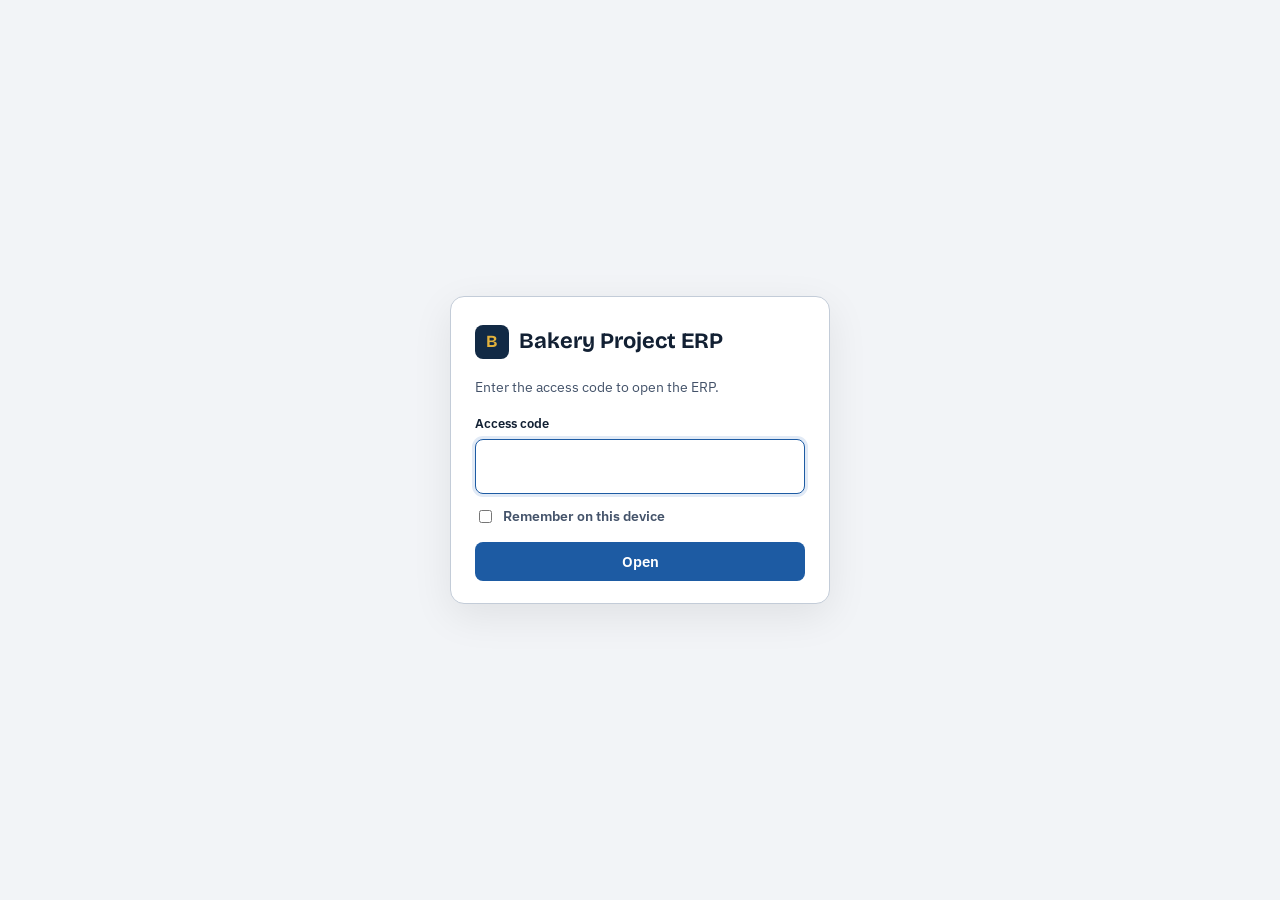
==== index.html @ 1d775102 "Bakery Project ERP website (snapshot Oct 29, 2026) Co-Authored-By: Claude Opus 5.5 <noreply@anthropi" ====
<!doctype html>
<html lang="en">
<head>
<meta charset="utf-8">
<meta name="viewport" content="width=device-width,initial-scale=1,viewport-fit=cover">
<meta name="robots" content="noindex,nofollow">
<title>Bakery Project ERP</title>
<link rel="preconnect" href="https://fonts.googleapis.com">
<link rel="preconnect" href="https://fonts.gstatic.com" crossorigin>
<link rel="stylesheet" href="https://fonts.googleapis.com/css2?family=Bricolage+Grotesque:opsz,wght@12..96,700&family=IBM+Plex+Sans:wght@400;500;600&display=swap">
<style>
:root{--bg:#F2F4F7;--surface:#FFFFFF;--ink:#122033;--ink-2:#44536A;--muted:#6B788D;--line:#C3CCD8;--accent:#1D5BA3;--accent-2:#164C8A;--accent-soft:#E1EAF6;--rail:#122A45;--crit:#A22A2A;--crit-soft:#F8E0E0}
@media (prefers-color-scheme:dark){:root{--bg:#0D131B;--surface:#141C26;--ink:#E6ECF3;--ink-2:#AAB6C5;--muted:#8290A3;--line:#344354;--accent:#5B9BE6;--accent-2:#7AAEEB;--accent-soft:#16283D;--rail:#0A1726;--crit:#F28E8E;--crit-soft:#3B1A1D}}
*{box-sizing:border-box}
html,body{margin:0;min-height:100%;background:var(--bg);color:var(--ink);font:15px/1.5 "IBM Plex Sans",system-ui,sans-serif}
body{display:grid;place-items:center;min-height:100vh;padding:24px 16px}
.card{width:min(380px,100%);background:var(--surface);border:1px solid var(--line);border-radius:14px;padding:28px 24px 22px;box-shadow:0 12px 40px rgb(0 0 0 / .08)}
.brand{display:flex;align-items:center;gap:10px;margin-bottom:18px}
.mark{width:34px;height:34px;border-radius:8px;background:var(--rail);display:grid;place-items:center;color:#E3B23C;font:700 17px/1 "Bricolage Grotesque",system-ui,sans-serif}
h1{font:700 22px/1.2 "Bricolage Grotesque",system-ui,sans-serif;margin:0}
p{margin:0 0 16px;color:var(--ink-2);font-size:14px}
label{display:block;font-weight:600;font-size:13px;margin-bottom:6px}
input[type=password]{width:100%;font:600 22px/1 "IBM Plex Sans",system-ui,sans-serif;letter-spacing:.3em;padding:12px 14px;border:1px solid var(--line);border-radius:8px;background:var(--surface);color:var(--ink)}
input[type=password]:focus{outline:none;border-color:var(--accent);box-shadow:0 0 0 3px var(--accent-soft)}
.row{display:flex;align-items:center;gap:8px;margin:12px 0 16px;font-size:13.5px;color:var(--ink-2)}
button{width:100%;font:600 15px/1 "IBM Plex Sans",system-ui,sans-serif;padding:12px;border:0;border-radius:8px;background:var(--accent);color:#fff;cursor:pointer}
button:hover{background:var(--accent-2)} button:disabled{opacity:.6;cursor:progress}
.err{display:none;margin-top:12px;padding:9px 12px;border-radius:6px;background:var(--crit-soft);color:var(--crit);font-size:13.5px}
.err.on{display:block}
</style>
</head>
<body>
<form class="card" id="gate" autocomplete="off">
  <div class="brand"><div class="mark" aria-hidden="true">B</div><h1>Bakery Project ERP</h1></div>
  <p>Enter the access code to open the ERP.</p>
  <label for="code">Access code</label>
  <input id="code" type="password" inputmode="numeric" autocomplete="off" required autofocus>
  <label class="row"><input type="checkbox" id="keep"> Remember on this device</label>
  <button type="submit" id="go">Open</button>
  <div class="err" id="err" role="alert"></div>
  <noscript><div class="err on">This page needs JavaScript turned on.</div></noscript>
</form>
<script>
const P = {"v":1,"iter":600000,"salt":"NHL0jsXS2sp87bXJSFp5Rg==","iv":"0GqvR9uNFXBH0pzE","ct":"VBYJrO4VphbvkfrO4TbZskl8XkZbOTeJqDWp3JPjCB/lRT9+6irneGyyjtc05fCZj5YSfRfbqC3zTxGXVYrum2UiY5KTi0BzN/TC0MW/i0bDCGvGVUxLDHaM1I2rvXWRKspSiJzm+qJk4vkg3em93/[base64]/S3NclVQRiUgpn4yi3xrTSpxQEtrc8QebVI36pgokntXZk+6kqmmgGYU16pFcBDQI9zG3a7/PaAgvxfb366kwQO2bsFIzpbZTtKD8Hnw1lKHsAz5x+I7GsZ6rQSRwcBMarLPyO3EcS68kXrCTDe3Xi31jIC7eLsvlSTPuByS/[base64]/t/R48OuDwhQBjJc8vxuZUlW3tvCbfS1zDrFl1gV69TKiXCj+ibfylVrPB1DwHODrhHooM6W6YTXbFkaKzSQmfZ0ggR8fm06Hv3COocb9kKM2vjngS0/27hiaAJQ7WUd9fqWQuKImFxd/[base64]/yf+D2XCGnsVQ9qQO95c/L7TwogYE6Kb4AeJR6itxAy0sYuZtUXrpNuHduWArw62Oxll+2dFVaNeU4Zhn+UsB7YgFQUViwhqnePPbdiBYKqIzb6Z5B/63U9EUmrrfSC4+qTQs3tJb55bOPM3I208vzCbTka8+btNTy4P1UVgZDCbpspBufydjPQ1utQoPeu1LrCnjAwdF84dcMFErpafXIzx1JrdDs9/M801NifwpAgFKGyD2/j8d77OdBSBpBt396wLHf6xU8tMKyBHrOoVwJEqGLnboIAi3pIr73Se3W1vxgZelPZGkWcvHXAmnjt2ajMgiFo59wy1Vm+vPKspYcsQjxVS+Bz6QGdg+VRtPPTgVyAqPiKtT+XYn9YGZRWsU9XCUOYkeOdiyrHkQBsgYM6Xwmxotyb5Ei9ehUwvIh8T7dI/cm0C3lrL7LwwDYK35LzXh19kavBWw4VJYVxY+T1FBJiQxGwRuxFgqMDeSPRa8v99y3fcWPt1SDUb4vwWG9gzRSZAWOUzVY+DnCq23XiDWxrhNHO8z9LEbndsThTpn/ZYfA+8ynKc6Aj0NWa+Xv3gYsp3ctO85EhFtEB1k1S9GcYKnOC66mWupGg72nshCRoAI5wyGBREQp1qXZI8MAUE/K+9re58JB5hIj0570j8T4TioG4pVEc2SsV/Op18xY9h7ZXdCdG1Gk4iaLgmcCX8jLulvfXShzp85Jzvqb397RiWOUFpmmNeHRdQ56pbMxraxI2/CxLgV8mpu0idm14vNMwxGLcsRj/UIhtGwm9qqBYNlBvnYWyv+SVvhz5cgE+k1T28VxjMxW2B8BmJdCsmiBAJlk4I1wZ+GIdFcNVv+pJbiyURmZezYYsuH3r68HEGe2dUFIN4DbfbL5FyAPieHHZp76ZzigNmoGnpcpEXR4LRebZOula+ItHSRom+Sg5495/TU6hN3yNd5ANvz7KaQEl7iSLlD0NjNnVNlBGiMTeKO1vYI6x1Np/sGgJLWJAQsBicCRzwHfPY0ckU83ODjsszn9q9TGyMg6Glj4FaJJj6bawPeATMJm0gD/Z8xy197lhU7XLLtH1rlu8N1/6m/t1b8Pe4JWYp9H9Nmh9Ip10xMFe3r5IqJv31gaXQEkPRqiHtR55LlNn+2a2wAN9xpJS3fJp0DHos/04ymCVv8qFiwGAUAtD+/Mkmgxz06WaNM2VqgWV0EDQTzmtqe6Yk69Ce1sajmpD3fdGXkGMGpbI6ZwkVWkrQWCGiqZ3fikNZ4egIZwQOwX2B+zsNnhCtVeMS7PYes/+WgpVrbuVMGu7JBG1Fg0eZirfdL7Mod3NJuP1UZykidr9ZChviXFFgaiOF6n9OG/4P57ZM1HUARisEae6AAEqTXA9LLvuiZNcv4vT1kNFdLIytzDElUQ15pVSy2o3nZL1mYVnLVOQfJ0WC9+OH8r4znRsml3w4dm58avrEs6TTefL3KqDu2J33xJdvHAiflyaRpTpnl8jpMjyiCWkYX6/6F74OmnB1rBXwUQc33nv4v+cdym0fHApm4NkS7nJZrDekkG7MRptMScqQTAUX2xng4Vy5i9mPnAiZMPo7hMwn6He8i7eMQEFc89Z57hBXwVmWeRwO+da7awPe/2kFlwzl6dmp57xy8enIyOSNbKT2UyiFtPoLCkIzwix7BTVAs4807fV2lxct2x/03a3uzz8hrd8bDnoJCpXa/DUAaqSJIuALscrT7DqLMt3P3lI/FIbQwXMR+oWxx5cR1AavcS7gzsJY9qzblv+w/Rz0cU7MCPR/sakKPr5hud4wVSTeOVx+F/OEDtwyxoIMjWEfBXM+jX6+duq8JICdg9bm8neikH1QV2kyYyuO6snQJPyFyD3whpsvWRzZsVHETNKFhG0q6fXUh6YAbrsd+/OmUT+BaMSD4g5hwDRVvzYVaCBgh0ZP74WMTzG+5hOW/E/O2apZvfYRnJEHWPcRghq8bPe7wpEeNaU1GEqJe1sBdoIFRo5d1btZwIAAJhC3vGEP9dRFegCDzusgDV/m6nALtSBxY5GJWcIkFrkgwjk2eboGClQEVNVRBVvrn5gBTsuL0N8QqdPKO/XC/R8Y8j5mhSDXnCsL2TG6S0iXkHLuqoh4Iem1BOpQ5xyzzwAAc+fAfVxtakwfbCd9OWt7mUCExLZzIX8O56yk6s8+LbnY3PfxM28suPU9XU/KhhTqCG3FWI6dKs0jAGm6KI9cM1sQjXFsNBHCSAHk9KwOOEphzv83KezBwWy9nQD0RMbwpDAc9GxW02Gs6wpsbTh+4p97o3i/k9mKwZqkCvuFYplXyL7IODPh+t/K+y+ewNvUUPTsv6e2O0Kj6FWA/hYmXqjjANSLH+5YU8h32R0HDsK23QiLk2EeQv9o0BATwKZPs8/YYApU8kZcK7XE23Gm2VtzHC1hQzCaXA5H4S/ikcjEMSEpY4TiLMllw1TMroaMLdB8Y/2hma5d8WLVk1w+0Hh41yegVzvx12gJFM12W+1vlUGW1SL30JwYcj49cHg1b+oKyOozlfvDKuf5jLsWvPqjo3PtHMTJE4Da4KLHvj+NLmrIjT+9zvp5bZoKJA9logdk0Y9hQLAETZbvLoUgk48HmL4lIYwMSirvEoGJ1iYK+zS0G8eUMgqId/Xh+na+56+VZWIZamb0qIpkDhr5eYiwvWJaoLCHhHGBMPnE3Jbpq7xy1ipjNRzI/b1BDILZLrqDfMpP+EOYSrrWK0FVr75lNzUn7dggAjbZR1j0Vaef6k/aIXa05Hy3ru1M6dMiK7j710/qqOrWMQuzMNZEQvezyRlrKlNgb4+flTcEkVD+6Pxi99Qtck2bpD9O3RrwBp+FOjHGmegFJGOgZKBRcSstzBzDTI6TD8Sn/at3beCWDg3kf3IpC15T0wLNa1MubvVQhHK4CX3BL00Fmi9U/feYyzCw0fjtPIJfNDjDugUUgARLP3I/JgdebyGXrlf5+aWiTcMbt1h46873UJ4UKmvcs6/8MWFFxZVIn7gkzjNdP/B77l/u9Te56Q2MJ/ma+z5qe12r48twWxm6boJ9jcTyx/kt+YndhZU+X9nejuuJf3XF2ljK7tzK1lmFbkgi0AQ56uRGhuDpAwTn3sS9lUtNKfL57C7ucUXmH0lgazEpr9Bb4vR7PlHe1IBkS8+s9OtiZUIGhLZALG7wdk5jI/YG1hkp+DD1dxIZUTSzpCFMY/Z0sWs8fZuBox+keb6kcGZBTgifFr4OOpgb15mHdArpg6C0ICXSUXQPP2KzxZufhyrLDXR210My2fuh+A+2NYYEXev0ULGn26cXTyZeNSXrCRg/CwXdck/xyvhH0iCnExOD9APHgHg0edp4BfPVqzp8yNSAxp6R446sWvcRJ+ui1ZNWmxKu4pw22UFWdWlkeHUbGJe3L16PAsl5brPt2tdjoYm7bvpLfp9iltHzEFxXll3fUsRcg31h/PcBiuf/dxIATQfZ0w7a+sahbmSPKURWDD1Y2p0rfvQhrJm+/oVXEsLHbuSz54/EWAeS4I8uCs2G/8sLRo24tshBCNbFLbj9r8eZRJ317nGJfilppBswVVlfZ/yQpQJBmZ1C3lqN1ivI/Ta1MpHtRrq0dh1ueqxvqylB1eHS0nNzyx6ZcVcfTNCHFPmneE6tYKeb8+U3/w5bUHLxP+ObNAfCNynW8bA08B4rDyZMUj6TXSlE/[base64]/xwK8VBQXzVhuKr/JzhRxkONnSdmNLibsElga7BMiVwZWWmGCPTklwFHr/sSfu5raG6vUZDkOODswSVG3uqcku9Drb+BfZGw0Dn2himWjnDdXwPllEH0iIDfu6MQ7pAF/75l1B87ykBLshsA7aG+r4LhvN++PJba++uOTYpD7SCStwqbgYk0n1fmhLtHT3NNbV/lT1QXbB3MpLn2sjp8HDhGcWK5UI11NtsSTTeVj9rISrzydpsLnzuXIMeCQ83oWZiB/a63GHusw5rN0ONXT5mU/0aal9gtw6NxwZAZicCIglrXHrNfOJlYWgXAN+flLchjpNEqkAKKpPH0pbh6ZlG4myadFy8EThS0K53ti5SqfRJn+X9Ygjp38xZ6ad3fi7iGJN9a1lGLjH8JxJolHK5nGk3SSORdpQ/7kVvpORh0IhBFyJxtbCybtr4Ys5/0r/JRux7H4P5zRc3UFjKsv4dVhBSfgZqJqetrFEmXRyBvp/VNZifBKeF78h8PZjhAY2ZGW0XAl87eWpvl67nf90UKLGfzEU7Ty14gmvrtsTqlKBxV4V8sIp8PCB+59v6SRFBrYMVhhUgdOSoYWo4MdMEaKfHKGFc4bW3aherpD9CbHdj4CPMoGVd/j75bgc47BtKNEKf/Q7MjaDcHyjBCDR2HiyPYfg6oemh+CHBZENPi2qYyO/1nG6JQFjut6Pks2mheJp/5VVnH/9qbLaqIT4qIvjiLQpV6nvtKZZiCAGT7Ccg2XFkh9Zlj5cB1+Mlt7pHkBs1sYj8bRGBIhO6bJBvgrirwNccQTAwhM3BvkMteiiaYiXQYLdf2KxxQ9i/kXnWac0KpS8OkctkwbzInuC61Iv9vMxXc0O5tH0FKjCmSB1jB7KGxU6VrnvLYpS1uHR8/OOtztIy5WkqLHlr6uMhzyaMM5GiBZx8ttTCRBJHNinF+PjqbKDbO/J03SfVkNlEZ2IWTAGr7GdiODMOmyD7SVjuvN5/[base64]/BYNmNrbTozKWA7fDC0zVsJEzho8jbF7/uIai5uMb5NlKGmM5GJAlLlKsqelIqh4REzqy9x96Y8Tw7y++I9LhgsheLycAdUnYwk/GleqxeUIo7Ni0gqCtXNucVlHc1avdS4TALp706IyqCJ6Tu+f4q/FIKPFCZOB6AW/87yBpjfKzXWpeM/YKg485G2fsvk7zwerjjGNNkNiZoFdshcXCeDsnz7yGH2R7MKbunDx3R5QEEhEgUv9U56xSsA7sCDivfyYRArNPdfuCoRvMQ/kf9TXHAMBGW3tOSTMkrsCTzrKXxrLazfqehwmGq/hIQ4FmsOFEzISnyoX6ZtrnhX4pU4KajC+5kcodVzfdO4JM61SAfamjFayofy87Of9FoL4nrq9qwkMgCLbEEYUpNc8n7WItC+ad4M/1KA9sDtjBwxrNO6/[base64]/ZdgFFzNPq9dgQEJhgZiVcCYrP1n85Lp+0evdlCMsf8jfXE9rw2S33xZ2Ni3MJiKjE2SucdjVlrOvufeFh2pB6/r6aa/Np9pRMAhaSLrhyBvJ+ORDo0jXRZ8e1VZkcHBxvCi/1wM+gZpUssj8mVgOs5f1HmdO3GviS9ehsx1U5rnPqQFiPKR0MZJ5/5lcytSjJPKQ4Ux2bGzs/RFzw7aZqI+oQC0CHpZ9p8nWQ/sFX8gFtkFO9TBsVQ49/WLXSAT3HL4mZcmE+wOcOaIX+h1m3kDvIXuS5Q+sZEuzA+jr7yJoTuXhO371LvwSOOYb7LicGGDhVHatRrvAoAFVOPpEKCPfBV/pYh5q0mdHtnn15wOPCaIoXML7dUjz3/1j0PXcRNzKlQh+Gmqs8KtWl/KurQ2unA7E3/BZqDY4FnBd+mNdOWljQifkhHApwLD93lnYFsSn2Oe/CmbG1UqKQKy4a5fDCAceJO3k2EZynDLKx0Xbwi3VFif8zkFvyK4Leij3RQcLNQV1rDBhQT2ZE9WecJ/F/w1Ho/R6LSerxTXPvrS9RHnFfjt5u2cy7v8UOgDR1ZkqzZ4OqDpnuOV/bQV8dXCUd1u8zIWdB2mDLugd3P4D8/hFdvse1JSgeDZmkhWMlwOFCVe6rePLiCrapIyPzXR4j+APZG7CsVL2ncjzrbLKPMwAvLEMDdrsC+rsYt4a4ImhshryE2L8pidRSn6efNcmZB1xfPE8OM1r+VcJQoBt6sFbOEHz5pwRyGyBgGTCcLxRh3zzeB9Bevy7wV+pyoNPcjdIP5/8uqdilkr50517RoNqVs2d2DOGAfJ53uYiZZFL0oxbUVzGlomqUlMxulixS1+/7m4QGNL1SHIaScM8xc2RC5D4B8Pclt6OH6YLqmM7M6m6/+0O8ztVfpSefPMEmXwNbqDj/4xBGgvg3pssDC7nBWmbmzo/6lF2JESu6rHBlPPIy/7CEMBjdh3JxpmS63dY86z2N2ySStIebhHiPOKvDYcjjEisdUYiKsL7yboFpoQxU/+TekD+hE4qlopafQ+LPX2JlAPMcRlavcVJfoDtgjMRefUuyf9IbIMMK311BlA7GK9BdkmgBZqoVZxarulqjRG4livL/lVD0WcTY0EsoEU7UDLw6cY4xSQaktVeXxV5XDxhmP4s3iwSzP/l6CnHt9VlZDeVncCqQOCf2bto0pgK4b1GmHnuVuc6Pi+lDGKA8if9SfyuzIK7BJjT0QL6m9sbEPlOHlfO3MohXj2whCxozD3W7zfzyRr2WLnuSI4omMQbzJwdkzzjeywu4X4Tv3rqUGcxIKVOtb3hnKskKqmrszqVNitxm80/2cvitiwaWzF1lk/fnQ+P+xPWdzo3DlRK4J2QaWdbWpafTUDP+q03YMCDKsL1AOnpaL2XIMPuJXrjqXFe89bg64OyFX0SPDy8ZdJ3AHx+aPFW1QV4t/O+xVRJavlqOhUNOHEcgQzhFfc74wnVcFGCUl5prUyOX7VmNmafletjqHF/PpVCeTbcZ9lFC5HVPVo5uLhIXspo0uf5BoFFR1h1WbZEsh9Wa14toFXaswfEegfKLuCxP6bKZ3IsxmNjp7R+1fxuatqLt739pCApTmLsmsua04yKJvDnpX/tcdGcypYIoJfTC3gt67vHtLDIciIdf0fGpU+ZieDdXD+8pdso/Vd9snFHMX+bNAsuP/mraK5gN4V1knzFdYbZBimGG4/V29ODT1DKNlnkGn3YtmD5NEfqsiWbTa8hp7o+HzH30UpT138DUgUiQ/ZNYVywXlmwQjSltZd3lMqOG+v+ad3rlUvDlOg15aX8HFJXoDF4m2rVd2kfWNeH/8MuIkgVxfLY6WA5MG7mgoQMvgaYTiStPsFhMkApRKy6gM71OUm6McoZK05+BzrBJerxOvFkL3vc1GrgOJp4UQtZzwnySW0olY61wrFQtCHJRXKslwlZRYTx7n3MU3cPpR2/[base64]/6rDiPzwN+JVd3uQo5RIdL3FUukI2eURkeplOzjqDyHC8CcoDI9f70sHZPJpIuuAp/TmVJMrNwpgqkiUnzOYLZQhYGLxHxUv5OyTB2Wk73ku6Mhldg3zQgWKOVurE3oi5KyFz1M8nQFpfk/kTx1tIvGRdrRTKDJjWSgVkcRd95SNcX2sHrZmqLCBQKbI8+wzOoRpVGcAs/zRbwgkVUiA66LShhpNjkiP0Vz1wSobgtwyTPnm5iYN5NdxuJvRekQa+2oi7by383vxGB6D82FdjPP1w0YevIkv4zYg1rkEs3H+9lx7LQ6C1zYsLxzWUmzPbmBj1D6uAbb+/OqT2lizblKbtqm0W+RrpWRLF0N34CMoOyH1kOix8zEG21BYf/nLx5WOC1wa5e+J5hVCf3yeDGOr/4mX8xL3cO1VrwcdvXxbqQO3ToICqbiEQRd8gfW5SfUPg8lduSzVJxJKGnFF8MF7QfOADfD0w4+IbonAPrSjyDqe1dSQvIQIRBsJ2xR7zF9gNASO1E6j4Ue/At9cwp48kpOd3HoK6Aoxn8xfOpfRoB8HRz/[base64]/6MWgWpBokorR1jddclGtflUPI4kCNdus2HSaisi84g6qgYZG/AN4FPKzOOmc2HHmjffaQxRgLGTRshgmjJjoHzrCCK9rS5rgO5GWggEi5QhJJA6TAK3Gy72rTirL8KWSZuAHZbYO0ebOcxlPGMT9rJAJ1t2R4SdcQ/wIjf7uINKiLupbAIuVtDBpKFZ0qrSH5KoXG461TgP+z4Z+6+7n7bIewJ015odINVtPKtng6Yc7nESbu71qHz2chBY0m1gtqUka7qPJ/EnvsT7BnVHVlpJalA0/8A19+xZTveaRr92vCFIj+OtQqVccsHS4RnlFxoshCnIU8fnxxhiZ/1c30Lm1Ww68OfU2GYu3ut3jYdf0JjblWqe/eT1gqIPukFdkbx7j+647YT/Pzu9cvsJ0ty1GhNbzkElRlidZIKJUFralRgEsZ5jnf8E61oduYzQUpnxS0o7rD/Mte1Yzo7r76vgNypZxIjSv6MgesNhqAMhtCupBea+37HejQF4mFX3x6QAIiCELYdiYYrB0mgQwWY3vcwJ0RUH4P1D6vkpmgWM6+dKrNRZt+CseN/KEK2fQghHw1pwPXJGZNd+Qr2A+45pl6NNI1PEUFU7aF/wJKShhv8mafXVKxgMo1sCDORXzBWqimORMAmIBDBKZM5vBYQdqa0yRM8AAOZ0pOvmPE6ph+QFP0ocMzWZkcC1HICxH5Foe//3I++Nfa5Zlm79u/PdqK6lwWFRNjTpS42xmh60bXTEXNqqb8/6lWx6ISAlrpw2hYB4o5N4X2yzzyN1wXaZDXCTROfWiar4Kzp+kx5yERcN/bCI8fKh/tcSDuhZb9uFUth5FcP8LQyXNR8j6vWG9OzSMhwkREpvrszEv4mrLwxQWy3H0jzB67+lBE/OK6fJaDWUBDZ2gzn9ccLETDNK3bybUjPimvfjFjgjERxdL46Gx7o1OF9VL2id3rRUjOe+UYPWpmpMtkAegJ8Fr7sDQc88rNug2x80e0QEFsP1t0R/oIIffcrtS88MoLQEppjr5FUEgk/CdtLAQaOreJsBQNvLUDDwzqmU2uOpaKfn0460nfnzPvvNJnzDOJjNc+qMykbdQLtoW/ciwZ8oyDmNJ6ZWo8Nm3MSZNPiM5Fo2USTUTIuRw164im9Bunpt1y9bZYmv6WYMRlxvOWRTajZwJESpUUldewQEGjHkbI+D3ZVnwBvvC3sgL+v09ED210dqqFbAknWbRVeIPdadQ6+sdMZGAxZJ55hCb6mbAMjpJn+FfQI6B+Mb4HDn4hh/jw66L+qdLGtHDj2wJUMalq//CmM3y5isPporFVSLZXaZGdkUjruCEpvmNXLxRUCF9pEzCWjrKipjr+HopGJ2dl96RreSFVQFN1bTgN3aE1j8geo0K0hFckWUpDimp2u9qcZU5o0Z4gsJ5uj3mLsBYUOXooltDQAKEQJLQ98OhKovIk4MQW93yhTDVW/+NizafkBGNxKmVs5lHSa/vgA9zwU8+/UbNPbb1VpJkzprp/rH8V499kRuLpYYRzchd9dlNywLo0fIo/fx/OekEgVwjfXc//x5u3DQj3+CXwr/uPYyM2QZPqKX9oI/muTeA0rj/uGrBOrq9WPpx34FbwfwCKlxqLhWYvuRtlTYZoA1GfkcR4l5tUMXQp6dgRYBzCNyciT82ogbwG6KYL1QPJcjQ4BYpVMF293nJoDnqT5KYqe2TSZac0U2qQRRKnDiF/+biaRvkKBTL9WLR7q6tf7W8eg4k2ATYIguv2x6aKE+KRyg1hovu8DwAAgqAldi11n0lzoYfFvoIIDop9sewvNaBdiapIeFU07KktZFvopN4rNKRcOiCJ2wBHTqpmO1E8RPiuSskQb0NM6pxxCpcWV4v2U7PzNH27ejK4EOHcKa4b/W2y6R64W8whpqnrmuviXYd39Aw67Jjur+iXcBa0n+QEZEVst4V6Y3nQRu+Ry/X3SoBKb38fSHvhECxDF4t13hgxxbNZBHlNI0VwujSyVPsFq1nayzUzf3S1H1DCCXepOiOPqfgFZTGK+j7UWBk6IW3jl34WIHewq6b/ln64vIodhnPMzKR9gJAp3DU9rSXWUH3SOc+GMfVSqlkWshvj+O2f8O9L1yCeXtlc2qJAYBSeyQlvw1U70e+M3019kLCPBxugk6JxeGylPhcZNG6LljQg9jaS0fJlaVEJ7CwTF2PfJdGA34MBqdHA2A4FzcjD2aWtoSozCW+7hePfM5Xj7/PUMt9e/2MBYe6FUhGSNavCY+NUB7o33mEmQ2EGuxVmHW9xjVO74vC+WsxRLRAA1zTByqkTbKC3qH1S0Pq0rytFUhRMA/oT5Q5XIVgjerFhMzRt+58LWCflZaxX7nt7mLDglZs9xtasChoacHdbmIi4a/TB7GoQso3aIuGDHNzyJDW9JJPS8GgeOl+3aYL5dea0EggNT/R2tD1H4jIJunHVX9nFr7OGGP2BxvwlPd+tkpf+RT5n66wyEdt2vBtom7oq/[base64]/SVv7vgAsZNxYEbP2PYiW1YnPak+b6WDiTem0bdobmB1autaJT11g20112ari31UphLNRILzfqfpnReSq7TiwaZqhG9cO/QxTBZYD9jDsHKi+RTsg2eNxgtAwkGXI3r5dag3LEeggFbCtkk2JsRcJ2kdjcN/ypwip//+MZEBDIl+KWNrhC0OCztavTis7JyIRNWVLDTN+C8DHTps/[base64]/AktZEYJeeCFDcB5ODeicEZxV7GBR2m0wDlSRH4QoGwrhSD0xBtFLs+bLeoQa1OgnS73y/AsLPc0A8H8htLPyFHZCDHL8Kmejc2MSEatxHQcAbgA6v2J02GzjQuQR1ZfrpMxrDWlLMAUV/WhcwItD+AQNYFgdBqmqBzB+KZJi+TCB7/L0nG164+gp9QiMYyjsu7hzuFAuW3keWX6A2npjMyp31Uv8xxlQyFq5zFY+eSYPCiSUwiV/dJu0od6EEKXsBqNiV1MwJB/MLZjt+oZ8JFFGzW1mZeUiVXdNjEKjELqoU+MI2Zt3yYYCm/2Df9oDiEDW9xyAllHTHE918vzw9Iy6BR0TPjwTq3D8bbOwjuKhUvnzglOnCi8zN3dyBaPYKyjmQRVyDkCcLx/[base64]/fYnzDY/22nI5ZuPFPQlokneYLULM+lmwFvT2/Tz/sKwWqDGNbYfaO5dWYSq9Ax5UOuXd4LfGZDcfctRh7/sbfarjM9QimQ2vR2bSerJmStRoy7TP5AQrILYJ1pmtWLDV0oOaq7hYO7QQply5xz2ZMnosjYRWn/75CLJfX9M+1L9ir/Eu4qal3qJXFuIh9NS5dg36C8lQNtU/HfgeVvfYaBbudzFH+9rhDNGP9TIl3XMDDWL7kVMtmoVlSYlAZgUT4+w19aBlIk4vrDFxwayaITsqOifrLQcKjzUcMgNknMSWqO7uOf1tAv5noYJBJq4+2Qlkjl1wvdlZ++9AHuDwrToZ6AkL11h+PsALVOgMb0Bf/ydeY77npQF7QeGaEsi8qlkVBUmM+RihOQpRE3iKq0uCYNaMrAmGrf3pCfxbyMRZgbKpRmheI/[base64]/dHcs9H6ScN3y0GR3rvkJnZWd05lQnox5TTvItBo5C2yO2FwpgsxdBVwJk2GGC3aO36BAZWgQRdziX/C5bvmQJ1KDAd2lVEXPpxPg6PamhV0JhcGTU8fV0bGmyECGi/yw0S1TX4L2wBpx0/vH8CQVNJG0tGnq5L8/kFCH+tv/3nYBcudXwDApWiQgOAwDJsG8dD0Gj49Mj6RA0Z0th+0DLOnKjQCPWVnGkoVb9fkToymsA5BjE66Y/562DeN4y8kz+/87xcAMDwkyGmKDRPoR0vrHO7eUeU8kGxTsh8QsMEhAN2mxBydaAAMlQyMehjaxbeWUK8Cdv/Wq0gpBHMu7E1J0Ji1cSKi0KDKgWIqh50au1EdvX0C7ELQdz1SZNbhgVE+/rXf4kPXnFTHAgi1Tfgm74CnQQjbnQ0GVcPFVi4vrDz4fwULin3dr46aR2rN99ZIrs1w5kADsfGhZXxOazbGi+QtdJqqyrFhngenlp5+Ht6ZXvxvGCb3vfl/AR9wguBf73A70AHcySiVi7yN+sAwXLh/BGnazpRPFrRF63fua9157SbuLcCl4RCvfeSVn9N3zq2mgXyU/P4BAX1FFyajnE8Kk1MWc+CD/l+6CW0DwQHkoN5N/ZbuH1OdFhBKtx3KxPXCtBQGTDbjjPb9+AY8eZQT0otlpzwo1gr2Z4MRF/hLrxYJ6jSQj8h8RQjBcDwNpyY2jNTHC6FneYNkhDTWuLEvW+cTOfJ28/N88afG3L+EorSMpR8iKeO7ZXqmmDz4ozni9nCpyzMHBAm+ufBJ33YKZA44XSRT8PltSDkcXUy8qB3aM0X45aVrvlG95maeaGUGywyTOWt3WQrmzjsbGoGSvL38+G5pnV39pIj0xLGlPMl2NWNTNIof/Z2y5WLNxW5O2sbt+FYGo3Sq9gR84kcbji5mCWUhWOFihT7epvYoK+Fig7ye/OIm2gnUOdRjOjf8cb7XsZbhyFyl36qnV6EbW0eXvhL1qRXI2a2bJMfUhIZWH79AKYrqwrKtBhG4iZt2baJ9ntCTqPt3gzqK6zzBrOoume6px+OI1aFhF9lpO2HJwn7nr9tdIc5xLgaCxpqEFfYgqfutn9hyWW9x2Z0WHGwlAoYTb2ZtWfp7pneP/nFGmZ6Rq/3sDf94UA4G9HfPiTfjfB+N1aU+TiytPV0WTTDXJPTY4RyfBSY0qmdR1gxK+F3SsDO4R9bPyferaeoVJoQp+fP3xBgd2JOfDUwINn9kIMQcyioaQfI7ZAu6mYnNYD/Kas4w3F9/K7zv27A/lGCEVq2KdTmMOBWY/FlE2EecTYZB+Uqv5bWERU1K0ax7YFCP1osYd7zBkhsem7jRVE3xATv4O/x9ZioopZZoxvdwgknYtMa55GzGz3sjdfn73hn1DHNG/H3+7WmDesR8A9IqM/E9AdImoLf+KKf+FIrhKnMWfYULq6C93IM/UBYXMbbDhEWnVFXKpMQxhgo959rcuSWP5QoW1tNfO9MdMgp7mgFA3p/6qOp1TQhKnRHiWc/VFAsGTPq1ONMyX3NAzbnqvQ/Ods/AlGasSjxjSt+IMHnvFdQzVbXVRXi8VBnR+cPNRFsENcaQx5qZEdmLLp8sYz7zW9ilZvO/ymy+CUdTSqlXSuavJnSQ8KpvrWstbBs+qkt4g1/zkNAAAILngeyEtCTZwyY/qcwSPtIL7aX+6FoRGLZ4iT9I9hvwOq6VJBvZCsNyQl4c2J/yLM5WK2JLSvqVIh6zsYOs8SBqZ9U9+6OIvCG+DaazDsk16AU07Y++ziGvxvFyouvUzG2tlESUDiJG4kFZYz8mn7toJ20X4ASHGTOeCUqnD4cRBF45NpyC0fk+Lq3auIsCChUxW2B8MpVQfm4p001j1I+mCDpzj1gOl5rxc19vOWVK/6jFjWlzFBofZRU7H7nrm3v16iaWUjz+hz7/q10Kpb6JcqaAejqbu5aNKyG6NBmoebcda9oZI1c3tluCrWoHhHopLYfZx8u71YumiiVax3Rg9LTKfQVGx+/gYXl/DYm4bs38n81q72a++hm2V6RG3BRB788/RG2MQ9ETXOf8lXyLpIQgP9rKB0OajfRrJ44ZbNzW/GBbQRNsHrx9pie28R5WkXFomefms3ZZpit+3FDkkgPLv7JCkAo3bqDQwcaMIE/4LhFi8arVvao9VZM4Q9q6ULWrtTbxASk8BEBaJBzZVHmh2FBr2B+IEZ8N+D5/LuG9u8pdbKoaCTCLxbWdZTFb1/R5kZqHyG7G46+AvPeOcD5EUDBqmpzgO0ivUFWH5lJYCTIsaoFIMrT3J1GBn9mLFNS+3zH6c1lLWRfvLI2AfEj5DOvX85M5hH674My4Xa4+gB66BdGaee3oZHuQjaIhLMxtGOBblEdfPkQkaXLOAlN+nJh6JD7HAlH/b3hp1MVoen43xcqCbJ5HV5RdHjig9Kbk3wgJcsp5MMz62fjxOulw6BvlDa/jv8hFS/i0OAGiI2ZUeYoowasluSaqivlb2huKnnAXyLjoUe1O0Qloj6YaIBRBeft34FKojOGmtbrywedWnHlKQADzuGb8SqT20iPSzy2E3UIyjrqxQun1d7uaYh/+J9mpfi9t6TAJrBci3fSa9fMJQij4d4bnPTSPodXL987QC5pq9drctPXMXe6C4/5lA4FqjC64sAzfDAruiisPvR/MnH2Db+PVhRgll5j1tjnavNcrWE+diPinTcixDCwjyztH7UqgPhpDmFtBzyKkF8kHfDq06EKH+5Qa3waC8LrfdRFz1ptqo/IQ9B0ierLZzkyOtP79ixWe1BcWn3kUN80vwM4GJrSqWBj+zEio3fS8dzPPHJzF2t1OzVRqB3qip76QUKeij5Tbl/XCZLpMXqKlw8DIw3mzbiJI7VIlsvbJnZqKIgP93lXmbwEFZLx3RaMaX8A0adcvIvSqhTL34YP5yX8pcTFJOMg2GUOOX9kc4gIx/ldoSZHBzkfx3LFruxlbDF4JOhFvjYUMKiGyW9FvWyYSHTlYUZHM7lrpHORoUQC9nA9VhshkC9KnLpuH84wYHEmWHCZniYOxXxEGZRW76YCHAEDqZx56Q/yJdbtb7zN6Ili1C2IabAvgGEqc35TAuamRHqGWyq7A8tX9ORinuNVX5zsPKFkJBF9qCbmau+oZtTwfqmYXabUaEOnEHR1HTKW/cEkCkXpsyf+KeEh+7eBam6ZSONCRMnnjOPQYN/VhqJxxaC7W3t8atwy52Y5gmC3YEPTyW7LQXvdK3EXVzmDobtq7mu4wm7m+drtsQAxtAbTTfTGtYbD19orly+XlFGO0pyVKQsI0eh7CNnfYV4/GtQgdSwAUQAlBqeDs5o4nm8rnLN4C3LjsRKQ6GaDkl58jJptELrsYH6z1z0/1oIBWGM2Wlc9DvZdL8idtrXkl96muH0w6LF73Hvm8PzughEK5XBWsC7J4nB3lj7FlaK3snqUGr5KxIn4DRhyflhrrl3EOkaXUcFoVFQqJX0fBW7zfyCO/Sm9DYkoLE95kHv51derWNgwnNJ3JfJiZFVpHsRB5OZl27nHXWrr7ODCBlvVkMokDywEd3mjuV+ROhjDoAkj+eNDWKAI7eCyhFLcTEhIaonh/sKS5N030x5yD/CyBN/R5uMB3kSWw+2e7aXeoanmvLKIoAMfvRQlu9rau/YI4wQB5WDWP3towrMs91HPgTMJI3DdlUAf1rXBdpnqHy31kdfoGFrqT9AHtY5wwypsq+qcA+ZWGErnl5+qv0IJaVip9+mMu30NF1d/oKMZUs7uBQukAfbb/QWDr5Ip/+0CZkupI1yWpx/G8nGOaWLwDVGQRNRUnOKA0+IJyjkqzBijBWlB0o9OBfPNnPX87qhqOARNa1IP9ZRj88J85PwdcKK9KngmBbsunD31JfATUtNyKoePuCsYaLc+t2LrvXRfGoHsPjBt8CAfXiPjxoKiJ/Pwt+uqCBwidyjFc+eFVHwxiT2mvUSaHV/3DcKyHHZgCljxayIeEtI30Klo5cy4pfeDAoHSXx20rzN2VSQcAsro6HJ6XHPV248+y3b1U6LzAC8gu8jPMHWKBhkgmTTtTOejG/cojjWGCqvHEG02Au/U+Uu92vJDXrf8LShI2/F2DYMx5/Co1+KWyotN5afjc/irdvD1XRUtqJLCkelgd10o2PpNQg60VlsEjeT8poOvLHV1XYn90i1xB9hheFY1TlDyl62jDz6oncqIbkkBydm1rhWlURIGlRIYtNi0CLNXvq9ryyyXTAhmJC1bCv3S1TcOgpUL2TcK182AWV6FNIsKC9eZ5PqMX6BwhMtLgfd2sbOCvj8w3fRN6N0WvR21iWZVTZy2/zeDsV5at7YNzssoVG7tOjAGa+XkhZPNPsKwzTJkPJ+5eoC15cyzEylT0BEHNDeTalkAwafNZv7b/EuZHtPYJngj+w9RVw9nGjIjRvPgAxEB2owZPKLfdzftgdWItgN1B63IWRqGygeN9bSJp4v1jQX/ZbQqJLrMBs7r2PZQDBbdXXoEr4LDM+3UXEtyyWtrn5fHUX5s0PRO+fmMuJJbp1oPWwDMA0RQI//FYn0CWe33sgX/yA6i9I3EKRATIjQok3DqrHhAxBhGN3HJBlbkXk57g+r0ki6z1QqYiRM0jw2wqnFYJ6PfVsUJxAbpKYjHCS5t43oxdsVPwh8qrSIIo3k3/+of+l5VRvHZm5XikGX9VHEQM0TLO1iAx+j28+iQdwcsttsynl8n3AYCkoULCW1+CSZ6OJAckwvVgot5N6MtjkYuok+Yz0Rbk9SE9dUt2NTiNzVU2b9j+O/FZLS9+xStd+hp0UxsmeGK8sDBA4NVvexGR9lHzugBGJMwILHvl01sPD/[base64]/49J7q2Ge7MHcLXOc/QSTjddfpzUsDHl9t1UjdMSVIdRj3IfvuydL/Z4MKYOEUa0ZXfw5xfo4M+O2grc9PXNcUdpWiJ5UtX24w1Q1JDHrN2xmBZ/VPHMstwhpWbNJ8oudQ9CT8RMPc3xymVF+mZfiplIkPgdCNp0EVSPyBti2WII61w/hVrTY0G12JpTfWfbmTJlOey+2Z63eXRK84cf80AONXhKAcxw1wuaPYdKD/vcnKDnt+fnSeZNIMY02Az73IOjFy0oXm7RIeqoShNLP0QeZM590w7lITbBKh2PWC+qGWNw9KkbWoufxS3QZhtgvg90YdFVmJrulnfVOets97LcYtZGqjJQB4rmM8KFjapMqW8nZrGzCz/N37oS4GL3dIutdhqWnnnOudpMs+M3pdvkjpDUTx2y+vFRxh0xjChVn/rU4HPgRxcx+T0EoCqf6dsW9G6VoCsf8skECnmihznUroeWbi+ArKFAeYLBtS0ObID9h1zurmAHSLuN1TRe+ca7jpw/u5gwlo0nPaK2tP5ChI6PTyhRpCN4xORFB8I05iHdpaWP1dY2EC20waUa3JXzQo/mZzuy4oE+gmEasbwtetuOjlZbcJ+RzccJ//zuCW4slAlxYfqSWUVH2vmUNhW4nlHGYRvAy84fQzTEHKam3l/LPL7/ih7F1C43VGvGfRz7RqitnpbTlDrJSBOlQzdH2Dc30yLw2abf3zjiTYl3xb70ikay9AXRnaUU1AhwevZE2/iLkrbD+a6+W/r+Ar4n/[base64]/oleMCrI+YmGl5D09wMsFEISGFucTQYU4vLKTj8mEUHK2dtcfhdnQwbslToWMvrbYS6XrV4kF6fgjUbv/rVbLySufbF/CMMD3ab6+v2Aw//o/wOXfxnykY6+pKw+rSIrkFgmP6SH3puoRRk0XJwDl8sDWXpxJq4HKcJuseGW9NaSAv4yFcIRL24qXWqcgHrG4zynjWPQC6S4wldGsFJZsCMUNgSOM5bc7xGFFjxcfoXEG/qBwsNy/[base64]/Y3bMinIoqU0NJiBiCKYD2KV8IOd5XkfrqqC6xGiEuPzFbHaB65NyyZnRvFYmnXBunHgkGA7RhID3Cn6AepEJ51KwNwKmenRa6x/wJwyVEHJyBvcL2CC+Jt5qHT4hWgaPIgm4EBlKUJ279NYNe05YWxXAY1cSl8yPCFpeA8yR68lYwqb7bPmCdjbBsUk6b9WlMY/JYkjaP1N8LJUjkokaIU54oFdne7CvC00Bx7QiGbZcDdDChugMVH2LLITOQMSuzyLwpgCgfiNfHevWI4yC2/CDGxPLjGElaQpy9GhxbAIpTfAHQhSMAqr20c1HOSsorDHSk/Sdp9RI8zhOkKtolK9EbuLlfDKm/OotQVkuwLAoPPLVQpqC2d0wgqlEtTenG5415SKvYGzUAGOv+yr1FHFLajjOtXhfStqY+XS0hLPw3gbrR90Vgno1Nn7AMneJx6bWzpEWmDk1kJBNqwAzS4DG4WsLKFHqiBVStlNTFX/+d+BMqK5jHwG2VLntLfD+u1AyYhAXyGTNcDQvqqOa6FFAKzEhawts0HPWI/w5qhMp6TuYEIbRTukJgt4Rp5EnQbnxwo1c3aemdaTdj3CQ9r1bA5/1pS+0os14YQaaCAsfHGpGzMJIKvBPm+MOGJNIkOMopQ0elrwdK8ES3FfdGZyzpNPH8rs4BpyS1JJlXERZfIUXOw8XJxI8co49GY5i5Zp9qRN/LDd//tsTfsCm6+SjtEn6PIh8OlRNnMMV/cZQOJyFW2CJBnFywXYnL5HgEjXSi1Y8OzBsvdqsgFSVWctmpxS5TUjyHG9bVVjMJHUcJ0hjp7nJwxta5j1hNodvhxv+haWQs69RLLPCORQ2Cef/mwL3WzuTB4zvzuz9AZ4GE7jThKvdNKuatH9SPvD2Zak44Ro0BbPvaFgMfpBeXdy4vIb394iSNpm4XVahYKxae9VKRO4wioZsKac7njo2PVU+wrdBb9E0CHJNt2tXXTErMPWZ/yj0Zj9PONqe7UBGQvG1LtebtIeiMc2zm6CQQV8yhmJdePSuEM4rLcxs/2zGGBYPQtJk2HQiaTXppeU+yQuKkE17M+/tqTuoOKicHwulcyDczM5RvP1WMeSaY8Ff9YEIWKosmUn5HCDumhFrgz+i9D1gzUIyYS4jaOtZ18jmLk6fPJax2ea/E8zsSdyyCec8iYjURJv3JANLtdWPxT/TSEDJkVJZKVCQVwEqWck91a2Tb7qBVjJNHUiOGtwhvMZIFuVEv6SVuBf6tYLE+iCIeS5fiDi7J57z24zDL81UWr6981MUmwn9ArH2ChnLg5tJdFkqPTjOlkyDDBEtB4Z1FpLrRzBvUiUzt3XvkrLKg7Q0/dfzGVMr/ioqOjRYgBymlOR94AfJunK3zimKLxfKN2uhOzLk4QoOE48xtww8Bn/UVPnF8BeA4neeGUMhLeQQeqp8ZXmCOMBU9GAjDCgsgXwbx87d62FEA3Bz5bCwyjhPyuEIMrsmgX+6/E4PTW+K0KWEfXSejm0WWjUf7rGiuGmdtrD2pD96iQWY1DcbvugrEtd6WpvRUhq3kJfbGumJxOQzn9SSt1DyNheXo4hvjYr6lZlKJIcA/NM6MQ4Met9DCAGCTcu6Pw1xE4S2kffG0NpCULftnFmV9R8chWd/YFABpdOMEQt9THKgMpzM3cyUcIVaZyj6zoITvdeEfA8c5rsLcDKulghB//XSz+HBYje+heb34bMbEcBKgxBaN4P/FgOSqSeu5xCx9jBNIl1hwRlcKP+dkc0VGNsRkxDQlfpAkZxBeBfaCaAHSuCjA2abCQoQk9YNEqyBVyZsDLTiw1ZrzQqT+MJqvb9jDatzokG/[base64]/2PnJ6DPL5ORswKrpjA8kxIpwBAv5Ou4KBK2FQEw47Dh6WlEHsmZkybww66D9eHKGGPFDu8SArC5m/kdh3aCnhVyFpb94Q80s+fX5MfGmfQo9Ug9hqdbGqJ1PcX94+fCNqjqn/Y/kYbuIsY3kJW5Yean77SwoQGhlxDoGbV0zgaB0R2WbW1+zkGeOR0ZP04D6t8Ja0guqY6S0xBLJsk/[base64]/8pbAJ8i6qdcaaD/GHlOY44UbRuIOn62G1VzX2MHXd7Ccp1AA8FgLFoBf2exMQcXivcDUoIUXPZeNqy8gs3BCiXlyDPW801P62DG/P82h4BSrOEuhjU8Ic+W6giWQud7hp1yQ3sTfu+b6AT599AonO5xIuPnsTFkvSusDEeCfroMcnC+Wl0gnoDvf+yQS9C9/UcARtH1IIkHg7PxJkN66ZGerSBSCdD1kIN4YtnN20A0gQ+6WjrWzNw+d9ZRgQlscyV6OPgSnR6iWgF8t9UazP2AR4k12GkL1xrZLMtrhyw2njM40gizjkpwBttWutGOieqctdgj1WtSC4oRvE/wxjNh4CCv/xPNVUZ4H7pJjj+hVsNuewPLXgeFcJ9Yyr27ATolTOzonxz+foI9yNJ90FHJtpGAYnMcwAdK94CtXQJ/IAO/3BAIPwbSoX8ojg9fvKF9rSBSXvvLvczsRA8GZzkuDmm4ZJvLWhMwzAUu5cxQCR1bFs2NLIFaus0UafgnW4Gd7HdRkEgbkIMGUn6V71JYm7z4unbmxxng+qxjKvTUljke4WUnAH47zXJBP8RvGzIE2/xMLuFM01Je1cJEVeXAh3ZxiJx4uxdjuG8AA4+JKhxJxEfsIkZVJXeG4zYQSVxOz9jKYbWQ3NQnXLv0JB685jJg9aZxZFbtg+dBtQSf38ZFBPdnJDqFbDUD+gvPmUG8I0JP+uODL40aC6k3L/GP/EcraC9VqhKD4WLSoP/JVr89ypJScjzF1jMJb54RoCG/7qhJ7LiLZxaYNr3fZdxi84CfjU4uEojdK9tn1u0EMz10IuHVsUTtD4gwV+gYmPS5p4Fdly0l4GfrMc8eZFhJRs9Zo3xXrtpSnGEAcombHWl4Ao02nJvwFyQiX/ujKdscz7xgFdpCwRjzQY9iOgAjjJJNcClr12GpoDAeWB25YVjrdmU2fPvQ8Nu/4Wcd3YB08AL4m/bIAcsF3cZAN5rOTrEbHgc02CPQvitxPMAQnZhl44+2aDkxk7KSJYlFXp1AM5COopK6aqutdhNs3L2uKSXzqWwPcMSZT+DK+XsCwGVMtbYNTAyVbUvBIUHqlcSmZSXIfua2rdRRrfIz0OehhC8Y1pn+997r4QnXEKycNcr+N3CwN9RnW1VC1YJkFMjRW56u/OJ2bu5CGXE9X/D7xdLublJZOnVjoefFD3LipgpmlM+tfwnT1X5LHLhKm9nOu/u8pTqYWqpynBG0QbRZmrYEv6xz1gpiKvfU9VeLgIiylA9E2P1zDxlLbie5uoT1U3l+ozpobnD4lyFdO9GONE9kCk/OGkCB3hU9crs1yzllsvrMxAf2mIg49GRyZEABtvmMtYAvrMDTYTVFd+tkG6xpgjrdhmd9X90GjTjzwLx66QK4jfVxhyGufX1XAKtRKquxc3wflTlEUIMng5wTFfNnhnZRjl6Y9S/uwSQPBleqK58CleDEzCiFC919ayZITj0tNXrXhyKBdL/e3p+j6I5t6Z0Ibnt6T0o7Xf8bRBWcZWkX0sIis6eYdqnAsolOg0rj1kz8J4jC6vi7XGLhn9MHnbynVZmVDvjTaIdUM90r/uDB0ZJ3tJxzDWgdufD4w3AI2hL+xkhoJ0VOBOmFkA+LGygOPN6//7DhNPq9Qw916LQkX5QrfCXw7wDj0ChiNkQYw+L9dJ84i9ngNqLieEwFfa57yzPmzbfYUxawCfjY8TGd6w9LNVC0aHIcGU5M+6x8QT+uF2m4M8xP2Ye/XOWgq28guqWojV4qYNOjbbKMNWbcrZ9odbFG6bgFGpDLurXxi2VC8K3ba5Sn10sGxbo7IsjyqsGmnkEZRo+fCHBKZmAeBzDoZyoCyPQ/P74yBistdxl0+f2Aoe89/5E9NsVf9semxFYBh7uEmVA6bQcx52EYAd4WjnLR4cxWqskQ3lIumPcB6vroaDreyvg38oYTH2yboMMSdYxa2iD0O1qJV/tcb2ITPCR9keDyQjH6TBVaOjyD2H+xH2vw5J9X0DFSWHgJOTGrzwU86tAj6eg+xkLrfzuz/iuBWfZehRIyRx7PVJrYoocuJBP5BVzJRnxAdadCW1dpDaN4wOKWxq8GJ3nWcabmKPNfV/37776+nLKE1OlACjttGT01snqEBnbNv8WcL5ufg9E5VM51/C9MwjKybD5FejANP4HpeQ0zIPnZ4BNiEen0V+Dd/hpwICZyHqio044S+i6FFOl4AMxFdqwrLh7mjAoMth5KjexmREQDQLqqUc2f1GcDv1Xqk54apu26/1uKw7oVGT7MVlgysrkVBIhbODFV2DUNEf6Dw1nKCwOJCfWZq9noFAq5sZkR0xK1muRxU/GKN+3GYMfeKWiRhAxdZvKoYu+Oohzp7JSXOc0Ic1QevWiqeTbbAv7Jx/Q6pg3i2yyelegqpT1C08TnvoTp4CygRenaMML6bGhkXclEdklUkyNYOmSAM45N8lS6TmKLrxv+iKxtWGltI+gwl3/uK3J3HQdEAUGzTdP96TpcFrdVEQ6/P9BkZHOuG4pcp94JA8LguZFXLCzckgTKBUE8kBkLmhYkQuNUxMO987mPCHGMnCIcnyN8lg/SAxuiRm+Y/2nEg0mI3i92LmqDg7n94w7vfZ7nZ9j7JnBd+85iS9Aq/Y/EBvQrO0oX0b5ZmwFcT1/4oIXwCZWRcs1pjXTyID7o/ZsKifZFfBQDXyxP2/R88nN/O4XxTn6olksRObNGMlvF6Us0p8AHvtt+237dOFdYva2AE/Gonj/al1k5WuM3bM6N3fGasj4VtJMFSZ25TDzaOcnh6QG4Lijpu2Y6i68FPL+tLODorLQck3S4xgU7rVKDHvlBYPg4xkadV3/CvVPEVbRHc+ynl0QlCutjQ7x5dxTiok7k0kErOI5Hj+H9oY36zmpuTZJT0g1LSgKKsIRWQiFlqTf/M1AmPTYzwMitBOVhTT5JJzhoVTmrW6hTCtpboDiTdNB1FAX7/[base64]/lEkC674fxcHLLZ7s/OzCXlDavaNFDudXbVeAYFqZE83+J2TQ6aO3NX3EfpZHd2NBdVM+rP6L62gxNvFwqrEm1XWJthlvyTUdWxsVSiq12k5cj344PPAZLpdsydnTBkgnuJQ8RnKq3c9/NAyJYxcY2W/s7Ho5x/yfTEn8lNkc632AiLw9qZkMSg/98SwmgvhhDqUJr3Fel1OSxKNZSN6bTo2mXd0+FUpoF1ZbmrxyXJalZ+y/IlXH+wElJCAoIdUD/WEogv+WaitAM/KSxmnfGZhuPRSqfqrInJ4yRhxh+mMnA8uozMKcwe5fHi+AiaSmCohNaXRjsGQ1JbySgVOZ+jWBdnbxcuwoiZAGsd8oG6IGGWsfu27ZmuxDSMvp8RLa0kz8CWvI1MA1xKpuBmbtPAN/QaZw0hRp5ktU9uy/EZTLHRFwkp0YWVhuGlMxMEnGWfQGFfS+75aMaCFf+mhcZh4d7oyLUBCFeu2/guuLySZkmd4D9NPjuBzS1992fQhlfvpqafNDGW1msWiDNqCqXVvgK9hvC9FMek4PBpn6RBPLExyhQi3X0pxJIQQhq8XMlHfgMf2ibE6cHMQAGAqP+uQK1YNKsNTi4M1/lAvHh5xy+3ABUxAxGUYF/4TJZejQJ1VOwPBDOEMOg2OIix9LX8sLhGofBu/xtf9CLVWcRWA9rBcqUf7yiqTcciIDM9OOy8EB8aE4a2jSzMUUe1ACLmFd9FrQhxaEmnSySr5jsFuHhQYZYdITT55bNwZ7nqXZnhkG3GrtyRNtGqIQm0OjQVg5F87aCIV+ZxQ2imULU0L4hmthir/dLW0Bc8wuZwzO5Rb5M6L8fksR9kEgVBO0/66cjNE0Wwi3R02HGtOAjjRJqIFIePhenCgn0Y8orJrd8d8/rNBOk3KL8/7IP0DCf1Y1EV14Kq0f4Z85uSfm3yCNKCQndz/ENQKn0qoptuNl2r1zWSNAT045F5lhTSgwQ4L3aH75t9jbDxvvWUDrR03dgcNmZJRFU/PlRONFvpUqzCDKdl5X50o+brAP/Yy9dAc4gFOm8/L9hZpG3iNgeYWWTikgLVaCc9vcVWr9o5fcNsF7AVRx1GdztK19NySmkPwWqZI7W4IHZGkCmQbl11d0YbIde82VpTyAbXs2hiZzQAAhe0jDd9t39iWC8EZMSbQ0qEEWANrCezA27iw7TuU0ULJxuHjkkrGGFXjUD52re/U1UAj7/hRB19QsfrAt1qN1jpe99YYntWEbbBdi4d5Ad7Tx0EvUgi5zRmn9WkNZPd+csPVnHQlToo7nfTToy174COOJ+4eK8JMoAPSZqXpNCWuqVWG08WSCr1/UQw7G4EhL660F6TlNmnDztynsm9D9o1eMmIvnJxbXA0nZc6Ytnp2d9bAc6Bb0cqXO4HUez8fYV5UHHS89n/1wFX5hh/WK84kpEBAmK5Gqw2at3MGqZQXSSHdwZ12jJmzhKBMI6WOtjy9b5/N/Adj/XSFreMO3mbk7CMfPkNlGpMPJTLaTdzlQ2q0FmwNEhIiLj8ckId9UtbFM1iSwIPrludAYE89h/kGrlXqjYQx2msdpRInyptDEfR2yA4Sgh/1zEu8av7iqoIKIDTC9Y/8VtmhZYPZDNPcOKDcuLFBsfDvbdtNprLYUowq0t4/NWQSDElrdJepWG9WsFgk8bKwg+OerffA6dHGZymR+usesRH9Gah3/4l4WbQNr39jGNEel5SqgLrqH62U+W22Ik7f4pmMh+28wFfkSaVw8HCVG8aoMgL8aPM2X5LvYh62oVJLITJsLE9+z3ckZbp7lU+vqT1hQaKPtMqUp0a65deKPwf+gGqDaYkwcptSl30rIJaXeq3zzvJMwJHF/tjdkXocYC+cyYYPriSHnauDrB8KH/miLfZuEp4wNtc6WtqaYp8FpCfG8ofV+d9qJFT8lxbKLKwjmQn1P/R5pHoWXxFq2hoYr+rp+TpQ4wv21d2QFWioYyTSKY/[base64]/VIl3b08Dl3FkuW4VDYhyrAdp39QbvmnZBaDlbGWD/1tlGRPcTUv8zjK9h00JcKFhcDrZ6a/fryT1cw0j8hRpmD3DTba1J8oOZq41e2QYo+Zak7nrZOQPG4Yep4J/XofT0jzCPR4FdYgu68e+PhEQ1PkwTjw5TVaH2LLBsds3M8Tzv1kenmCfHSxxgK6B/[base64]/vDYsyJRQKSAufi4Gv4RI+zjCC23Lx20/6eL3Fj7OxnaGg5SlDPmgah4r5jXtkEXAiOsWoXmdNiI4fu/VXE6U0ufbr4D8VjDWhjN6sVRzENjDPUlR6lA+8TZUwX7AGLVf3+a04ri0cvXKfiob/k4E3nygxKJIho0lR1VS9gBwlK9QF96YMlpKtBl7xbjh5BRbnqYoam8Gh/Y74GQe07K7oxXQk+qvZN7iIf1d1LCDhsGQJq/cuk81ER/KloQmtour9PpMPrc14bf9RRc2DaZTuVRBV6wuLEo7BQ67DLR0l7t8uimYjW0uifNrwXY+5pNPm8HMkGiTqSeTJIJj3tLhMNIXCs7NW2rjNfSVTZjyLh5Adh6GAIbkfv/o/BtX0yGn+YpaRDWW5EwTJMOFA5Zmr5pmQcfR77y/sL8MzJ+E+j0lekSGJe6UqEiri2OKdaC2yl+7hiP7xx6POj3n3Dofs1rOdB8EiMlNViUB43Yy0Wm/[base64]/ZoQF4V/x28Ez1n1rB+f//ZMQieq1CG/t9PObueYQWc7DgnNJ7jVE38c6BCjDlNjqQ93QGD8FIGh5/AdNTWVlaFSGTqBkECfo1NdVySNbbTTIYdiw8yGU5P3vPv5syZLYWLC7iwezHDTCvbIdGEW2Z3GYnX2HDnAUupCI3rZXSF6aBQnyxNXMHGyWGm6SNXC0PmwB00m482CBJRjRVyP0aKSuZ1zoJ+s5Bn/NiQKJqfy+Va9f7m70CwISRKVrQ0IOb3ntgJH6bNRF4/Vg2Xm3JaLYts1M2MwEip7F5BFRwqR0khfpVjg/lbuJcRIEAlmNEAvIlZdQWuTlPULphJO2wknLytJRH0diMmBbUv6ZI/mudV4fjH+gmLQt/OYMeKESbzrGbFABqW+M2r6pgTrpFE40+S22cZ7HQ/iOUiS/LTOS3vv/06aTmXPUNV+lp85Nb/za47BtLPKVLc7Hn7w6Va651B/QBwPp4jtcod/ttvw3I9+tdvgkEU8mC4QTSBbdhgPdJ8C6KaFvDXpbsTk8XxLd7ku1th1C01mWf1cEPua8141qXQpTYYMvHAgHqPnttFOFRdrMjKXZHpv2nttNlfXHCuBzDUZasIgSDTihwu5C9v668s6z2JhekdfV6pvcClNj3L7Y9ax2tIJKjdcvv/SIm0Tn2gBCEZSWsqzaXozxFz0Wx1ecTJ1UeRfmuxrTSQiNusW58tiPGuM7sLQaNFhdNZShNwu1cL6ymAqP1+WsRRlWrNbW0q7uVTqrrZpONDaUGPrpjL0Mx82dPtLlAvhSN8LZhHguw3p4tI6bRo4PSyXA6pt1lyy9X/vIvTeDPcdfKpzilJRxKfeNmI0VQCyG1mXfwqAr/CAc2eIx373ctvIHiisrBNDzyeR25ZeD7DSbPjnRCMMx4lgLyWnt76v8+iKYIjYRaR2CG9Rv3V+rWDlN/o4ZeJFG187/Ch61LoZ6Vcg5cJKV4VTA4Vf5FF7CxZJ4WFtO284C5dXWwpd3l2GP9FsBfxPzhqSjWSJ6hyecY9eF+CzmjBRLNuKqGgXx3dP0ZNN5/CHSSTffyVoUR4jXzYbUw+S1pP/FR1y3/HT2pCUW7onwCDsOceI7VRP2yhOtkEu5fdAl8IiG8Sve1z4CjjOA7ohLtwwZKl2/joTXyIpO6N16tUdD5i87dMsE33H5dttdZxACkzBtkb/pEEwT+cL1F+VyH/730g42ii39QB9BkmZn3OKpxdCAp5qE0d3vjtsEOOct2QIUA3iy8LCyEP69TNqTnZBx4IS+iOCnqOF408/ErMhXpNOngMP2hsdERjPyJux5sP6frPefqFcyfhLklX8+GLBUbh/NYmvRHpeNYnww4nmY/dWqRTujUnAVELDbCna/GcVc829ZrNpJkr4FMyTvD+8mFwAqs0UY+l1nnD83o2UG8fKnpBHG/mIEVWAHAR3RLy9JEIGhos3sYtMYxBau4/Dop5GfKEpccTvg3O8WhILzDxNVfMxx2r8neqrDU8wdGp5QAfnkVf1TDqqCEZU4jjE+y6bhKMPiHIL5O8gqQAo1XpsDSY8mnNZUg2DQdAPVT6fMpAi2y4QZFSw6MkrNm/AmuVLjFdSQoplTGEFxCCmaV0zT2VX0y3L2NwL6uJM+7v85txllz/s/rfGg9psRDCeQU7WcjTDurT/aPlaLCs3uTitmbpBGbTXdf6wOx2utlbdvMMaen98e39lbU4R1VKEudD8AojDVY4cI0G4VqTRFMlZkUyaow33v8p09iyxmzd/QMXXVhon3bzhPXC06tWLqWg+h9jsIUdA1x1/qslTzcukn0xmvDYd7y64geLajzZWQEeALtmL+gokdQTEtY9r+g+2oBUAEjGd48noMI70KYWoXBYNxHRZBYow/YzwCkLRvd8A+niHDpUt2vt0hfmpEXvVwBv8sLMmGQ+pCL6nR17ddVC+wDfeVQy6qM2qBfpu8nLhGwMKX4XTRBEUiRtouLhdhm7ftojgXdc2QltIUS5JHzIiwGL11OowJLZee+3IxknSD4daJSmZKWCjqb5uiXAb/yd5bbWPvM3EBhXUcRKIakjLKf8onzEhx/QhGhk8SjmDFhlTVzzfmbJyq3dSiPIqgw1py7hTyF6goZlYYBfARkYbdwvvz8b/2GA4qvpOzccrDAfQs7h8gMcjDuCJwTPQH0FYs386bTvyuovWQX+WFk9GgBgP99mVWPd+FHi1r7g549s3YIEF0X+nCsRJ6c0MzSFIdOKxxWmN4bIV81pZirucMHymIK/3H+HYfOS56pMCehnKqK+WpjVZe3xH59t82wRFlJ14iSnTFtwyJ75DwojSvEXBQHeyv0gvvQf6xetRiqz+eqE/l0d984zYmSPNC+ZP1wkBWVmtZrvDMBSfcaqzA8xJW3/9/sF1ru5FQtjb+7uILqs9Lj+cJKGSQSfwbCLL/NscUQ0aXwYTR5+tdXLb6IWBK9y34BLDt4XxhcaSqArxUyRmSUcgsTLe42FVOimUECdcl5XY6yCVOcexoWefiCwBpNvdXAsdHPXHu/Rsyq56XhoY8KS5DNC9VoJvhaNIN12qC7ocskr2nYsySk5XFGIqUic+6it0SLZbYHCoN2sSQWqPxCL+DkOOADZuuz5pn2C9jkPHFAJeuaFT6DKgVMdz9b5btECzlCYRjKEWT9uaoV30jlYmlsubUkrCrlPa9Wr/3d5CdYbGOvFYcYF5ih60LNxEL13mbk2mFpW+MR8Ha19GhSEEfX5nEOJu/mzqk2ybaiYHZKkep3/YzOk/[base64]/3MUJii+GiEkTOPGizayDrHuLJ8YQSOa2JvAIqmxBlvpG6NFdjrVkXtp2cLcXozVnb6VVzNZePfQFwTrxhqBx5FT7LBCmOVD1eC9OYQ5Uyw9WpiWYq/odI++DduUcwktSVFPFu2W/92KwHT2HEupGeqH3AJgXBG1E53ki6iTBtvGCuXa1ddQe1i0uH/[base64]/iLCMwVI3gtbnQoLWYsBeZkHbhw9A6outwlN7Q4JxsrGXwP6sK3tv6oZoS4hJfoDAbtEjwAdHe90M+oLehe+mZp1TF81+349XxuYT5IKtSQMJDZECpdxLIBd6y3Md6z8kdRO9XBRo2hhnfhf2M1HN/Ss/977tFo85x3lUsZslsB7uvHWmjbYw7/VQwGkNpcDWXm46AX0+WXsEEw3vy9jQUNHGJMW8K/3JSc7zaZNdvhhapBQkD5sw8CTtuwRjQqh6fyIQeu0toFAY5pMJQfEYsn2Tsrzy2Rx57oc8YbWNo9l72yzDqs1Hjh+x5FMF1mcsTQ4g7BS8tj4FEfixHL5N/8TfVrrQULEOfdXaeHFm/qzY+EhQ1272d44TZuQP1yoGENM+CE/E+2nP1MhCbOyyh/Xc1ti5pPiooR32SktdQ2ci45chEHQP+d4LRMik2Zi+BmXf6cAY5QB/lEbYiyL0oWeDJsmZcs5Wxu0lq33KDhtZI3OMU0rfD/[base64]/H4DbiOnmLjBbbeg2VpD9Z1QXIdjwCs+kdpZVjjm6LjHeKz6TqyZEOgrqRMTSDWIbhGCKhXWceRnFtDj/kZaykPMI7opz2t+7vnp/weeZTdYcX3XZ9QoQIbZCAujWsndgYmQQvmHIsCg9bzKqXUhg3cGYB9F8MSvRmphCQAaj0GF8SmYH9sz1whyNJkbf/LOQ/oFC4osQVub2c/FTNsPiCeSUfMrtt2EeOhSpsFTlRUfEgJOcUr3ZD0VaNtV24Cu97h2N8IpC62iNxoPYcBmai+0MuQqL5h2Ndaor+7PVRq5/knUxd90eXKqwern5boLl5eu1QbttPQB3PAA0HIjtnkuuvKQP0ahrGPNHWuf9XJXUZqFrhT4Uicx6NU52jFt+XbU7YfKwMfq6mGNyqpgpuX/I0K7l4GbNq9uyin4ErgHKlIqDz5ihpqhGv+zy4qoC3fhaGukPHTCSyS9q+lDFGEjTuYL2hT+FukKzHDeVhmUaJvWcHr2qBkigZXzeBE4qgNS55EXQgto4ni2nDp/KzVFwMb7ecRjcuB4aiiGvXpBfeypAXV7QzBuEBDV4xzKEEkzpr4ZcmlJ+dIcjKsDoxEbV2NlveOwOpHVce9RGOU5Qf6phD3YErjpqwJfxScYk2qtT+qLDLSjCaT5B2/aREVducHC/SqeD4AloGBSInk1lCNm1jkjjKXhIopwx2wS/+2Zzy3NnwrQPPXg4e2/2YQ33ONYTM/No3pLKGTn/7z3Cm3g0siYoRgaWwaLwpziLVGmPdz7RDrcpH+30cbKWG8p+kUk8d+K7lCybg+sZitQQEjJXzZDW9HcDkWyassmBYn+u6K4uLdV3vZ5vOXZvLRixO3oEYT4dScpIu1Blfw4cXGzAXWvq/C2bFQ1gztTML8lCzuYVP5eTwdlQQX0JDyXyYuhfit5cSYHQ42vKD01YtfyaAQtGpXnc6XaUrtRpQnMEwSOdu2eIUdYbnd8NhDy/7Fjgfm56hQ7py5fVRaXruBSMVFebnFyJJWRl0CwK21yCNq2F/xAsmFy0IHsawsbOdkmrG2cV4x8qivJgFccb9HrkBPNTWGuehpzZfYGwRRsxNJa4S4aBOTRrRl8/QREvKy4faqfpLt+wN2ghfNm4lwiZ7BBrMSq9rKqVJbXsWC3Lu+6q1QBO9De2DHU4dQtFh32Y8aPlhuTfNqa57Hpib5mS4sr+vJKGipFkXKpgbrscN9SIB21UMT/CAFYHImSFPz7YtYcj8JjbKg41A0bBSXS08hkLBOTSabtvso0DA39VfhopBFQKiBg663wNDBGdIjMs0l2gqvKNHc0ya+g4kwHN33IIvcc53Fj0xqZaBHCtLfbJUD5VAAAEuI+dHOMOgc5U1S7KNX7CyQjclydsNuUFthcJqCpn5/bLx3i+6zLRnfeGSMmcmPgincVETiLNxlg3z0a93MRTf+3VavDu8Xm4xeD0t/vtL8Vgn8YKNauC17WIiSKkl9pCMAGSxXtEPzMTbE11PIhlmC8LDwMma0By/Y/bpVSEy9Pz1Iqp8TKM1XqPysK8eSLLQa3UuBJ7XTgH+EaYrcdehJM9Uf2ZeXAvRWWwiLD+oIAHI/YvINCpxb3CnjKAaZc9dy6oVWxv0uswZpFhJB0leq3L3leu/WwlLufOdIvTePIz4lyzg5nvcv6JBt2LCz/wtXbbG8UwxFBUgcsoBE4o1SZ7+FXtWW7yQlcrUFvsdW8wqVPZZ2iRJFEccRXpFJ1AHC1h/3lPEBeaZdC5rIX+JZv7DsNj6ksZHxfjhy+eSR96bapYZV56aL4uJaLQreml1PjgsazsDblhqz5HHJ0YUYX486JkN/iHbAjSIauM45t2CVbeb4oGKXUMKOSHHMalIRILuqg7FkDSEp5Tk1bp0HQJ7s+GF+1dSSPXGq8qATpFRQyyTnHUw6T9pvJ0OUUY0Cs9HNsvy4j+migBv7PcZ/0iiaUlFwYPyAFisuZW/sE04AF+y2rGvk9mLiZZENMe6zS/rN53eBXlFxoMDMNuOI+JsGCm0Kx+Y7h40x8yraXjw3vPqvNdNZuAQy0PC93nhWZT+v+5SiM2T2tTqPXggAJyQ213sfFksIZb4hKAicd7yyk/TYV0ItQ5QeG5wN020OmxrYA6oKQSNE7HhqwqEwkwVBx9tacY6eTQJ6sEmbt+fGoOJUKsixPkdfDlUSs2VLwydqXS0Or6cO/Eszfk8cRerFPXPpjQOr4OUzIJORoXm5NOwKjPRvQdIS2YZOgqCij7IhZfRRhVKvYocMBIedMITkFihZkFWMoMV+VGgqgiphaAK/GpO8zpvi48arZ+0LQPpN4dbab2Geuny3a0FdjPy1I4HnnnwjyxKFwmYXE/p4qctIqMsx42ST9aSm4kL3mvxMxM2YNv97XGlSXqJv3mwb6INEQkXKFJTu644buSvSQbVLoGKfFK048MOfNJ/aw0thCxzwK+EL6aY5rYwn+HuZbtKHGa0NDWvQF8Wmz1Y9vi+0n98Mx47o8IInATrFTO4CZIsfgaPRQfgeraNJI5sJhiu+kIyGWI62OJ5d3kiT71b/gLK/Sr1xvB6b7lXvba2Jybgs9f8e27QUS/yaHit3EwsPE/nfs0hgjGAXUcIiKL3KAmH+MTT8qG0H89Z3X83gSJFurrxgX3ZM8m9jMEhxL7vlMqqBhKHdVW385wIhysE53FD5XNlrW39ZCW1j6LBOOw4CCzBdlOEg9bnCcwALpYXy0IW0RlMCxo4UfH5+LH0gpE5XrMOQq5j5F2goD+pNYLw6IJF8WrZXYvzu10l3Etxpy/XINN+EjfWJcBh//6zUQnHhCNWgiWuA0KUfYoOUilBUdUmADjuiWoGnYtCx6EkgpMjqtsst6sIfuuqhb9OKnH87SMwnB+iXXbXRrgNlM6SecKs/t7HYBlXCneiySARUKeU1xGEr9W74BWQWBmD1oyaWol5dsjey9U37fbQjlLQAy7IHgTbvvwykLljDb7jhuk2yd+on5CYtUg8OfcmLqjpNEOynayjkgNmJ7LR/HYjATZCgeHjd0b3SNgp2Lgv+MSwZAep7m4N6E3E7pJSowBVaGrRsTlASsB2kwk3p00oUiYN37LJ+M6u8DFF6C5xjVqB263/TbtwvdPpKglZNsuuD3QDZQCdpkJaNfbkeYJkVZNHLRRvywgkIytJUqYv3AKtY8SECTtcfKDeQJTlBif5mlymuaCHvzxDDnk+IbzUTxJj7Wb1YOKcOb0ebJ7ZSimkZ3SEzCHiv3D3jZUCIUOQPsphM0r1CZTXdsMGnD/A7pfaEPzMJkI5lNUohAR6wR1D9xVxXabVZjNPnN0DA6up8BwY6nagJaa/y3ux9JgItbJwcVdFutRBvL3HNQIBgBqOgFMt2Or+BZJXWfvw8q1qQ6spkgy6etNChxxadFmK5SdAefs9qkp9aWlhqAm8rNqvoiSKZob7B7/pAC9X18rUWTVohKRVHYV6JgbAQnMu5U7wuSJZx8MZkd/glrAiO+RDPhOhQpn/[base64]/G2qgGPuopSVIQdpX2Lt1VfNvevWa5OHjdG8chMKYa9gxwhvQ2lPDAg7RlY7TfoJSR5FrSfJmLkVlKk6Sj86zBSuBmMobQs4GRTWj0uoHCA6jplW8bluXw0FYe/bxcHRoxL9VcnOKBnyc4gNy94gV0Qe8ueUbb7wvW60q/mITVq6r3Pv0PLG/W7PpeehgU76eUnH8rZIoKTQC3xfnhqbjsowiznxwrTk+z7nkaV0tacWD8dM9lDZMr/[base64]/[base64]/D2EuBzc0kIzuH8o9byk7ufVXX1/aQ/[base64]/OnrTKzV8+h2a8P0i0sWoDXbOAyYwQVC+tONlRY0Jmoc/5rGBNzQOJ+SGcFRVaqFDCmJ+yU9RpKosod4Oqx04fZLSWXP3eOdS6SwepLbpyauC+HhO0wFMeeFG4dYey7yUwFZVwajMm6HQK5Gvg8XHkEAymNLSdp0Vr4OCKo1O/T/[base64]/oShRRkenio/HTNupbSCWFvYMlbfnM1NZOlH/[base64]/e8uR2efwPAxpPnYgS3uQAkualJ11fb47XhxpccBoQfi8EKEyDX3l/[base64]/R7E2oEaxB+kYncgnH4qLwETkgsHGa0Be2VHSP/fDWvxqUHPi7dKFsR1lFeYgx10f2PT3gw0KS1aXlbhVm4JpL2j+ahvD/MIvP3oRsSt/0yuiJT8RgBXjHNJ7JpOIZXfEGigS79xI4vWAaAZcCq9H8zgcfwEaq4is5uNxa7OWaU4S/j19cc3k+Nyv72jHtcL3MDp33PXYDaNBm29c/Lv16HvKGd9iBA7MHUu/A1oXLZNdI45aQQ1Ns4mIZwoecECb9Ka6fVD+F3fa8qThdL01UCQFMYLD+yhFuOEXlCkoFwkDMeEQl9dj9Iv4Q9bj/8IDuq3f5Eiew2lXR73Y9AK5zsK4uKMn6XoJSfmtKlUd625fIh8IQMZk9uWRDnrkyVQwiPPpmqjmT5R3oQDyXSrbl5/Hmz3WaEeg9ZJuQP5BFaMsJXDaN/zEsIPLS9QsBAGgKxscheosBNP0NoKBMfI2bC5m1UfYdKuZXOAE/0SLb9XY5FoBAC4V1Cb31Y+a2tfJr3AzAjkGHzbEleQu876dVfY6wxjVEezwJVP+Ic1o1eeqcFxHXKBJq7C7wrW+P3awN6ff8PqJTai5XsLiJDcQaib0fmUKiiOQGQJEgyKMHamYJHCy4aQmGKVyWgVP04Nui+XlFmIbFvE1DHH6EQKciGBr/OvJNA2FjASmfECsNWlw97z/Yb8Jja7s7UpX6TVQxPYkErS9ujaSamF2kmcLk8bbotKsrnw3H7wFR0Idm6nLHk0nVtYpBoxQLcdW8KjSw6pSpV/gllpE8CE2vMfInxRo9uffHabzDW0LxTjeHsjvkQxYSkBk9UqFRAb4FdtJb/5zU2KGIUGQfVJ2pFKiTo5rnZbwdbFQ5e9WZpmvGRuNyoGFp209ycu64RhvUreWHREDMRVIcO2xIFUwV/M6sRd5Swy2tise4xjOin20ebCVa+pghC/l7n1xyOqwRPo3NsZ9Q5RXapmsW199TMRjeid4jgD4hbE9ht/cCd9k2i3SA8kHCs6lSJx+DsorjhnZlEvuFg6N//[base64]/VltPqKd001G7nBl7FIMGVob9TdlZnn9I2p2Pdv5zXjU5sKMlEMwM7J6hOwWtFM3QiX5IpSapbzgeFoBj4pNfo9nsbR7IrliVzvsuOdRslQRy2rUr6zEQ1UiKpXIL+qGwWNNxgZlu0TtxX4PTwlTfO5kgMaI5pZ6bAw/SpMUkKFX4vySmBCBP9s9qucMgBva/OingnZtqSBX89Xd++Vw7hyQ9tZPe8U9VtWEEJt6D5C3D6r1Mj23GcWBDwv41OELRlL3D0mj6BpCbplegSnUanqU9oyRP27tpUkNAunlKZ5xN8+aBDPJFDKnuzOZ+wm921FRtm68yLrYYfr4m0MEGaR2eyMK71k83QCoajN8eBJJ32wKbhuP2eRW2V/lARbfRxTewNx1epS/HSp0Ui4k8YbAcwti4YYwo33RC8bP7HcpHO1+1HgqYpgKVZi7B9fpPggPWbbh9x6SgnLXtAH+AJNnZaHGLwOIjpDVJJ5po5Kpow49OffEOaawJ5OhErtDUFUpZn87PF75ib7WI0QQTvpuOziKgxybiPqmODZqNgA85t7UaqLmLVY9vKKC48osrSFY9UesB0nsM4ScomB/5mH+td+uQQJmCMFL+Q1xb7Dcix6bLvnqseQDM4bfsnUUZFNYJSoaRtDfJBj5XC/uJkeawvQ0RxVhicwXfhRklVThebAsk/Kunw1JX4wu9Ixw/[base64]/KZBX4nP6ReqCmQv86eHw2cvKviqNFwjpSJEUBYyjIUbZSqH7yE3jEqb2vRSeFDH4RuichbkmSBqz7krYyWlV+GUfxehOhNKgMaIy21rRoTTvn/VffRH8smQiiYizfGFfG8Hs80u6dnq0wZpI0f+jUgoEdjt55cgiNOWyF++cbMFyORb0bLolQ/0HAYarDg+Jer9Wi8xWZ0UfMDy3FSDQUeyjFb8KbpAHpw9oC1h2E+nwc7dfs8MMAdPr874SrtGIXxzq4aAP1HG25EDpNBkTOm792/891nQEf8i/W8tuhm1xH4obkz8SgVCEJJZL8vUxWmGmSeawYTlkDznSaxWFfCgx/13uPPe4YL1iUhacbWYoEBITOBguDxTfz7mdxsTjqJDIUHtiQ/+Pfj3Gp55NSIIhANwKwdtOs1hRKTDlSJccHaZ0SbXs1eWTxuOXPC/lB4BRC/h5xC0k3BmB9P4X9xDjXFK3E6FvL3UBgYQL0NJYkyLWWcAyBZiHHRI1w2b5LPT2WHhb8jmIfjta09mP2ZL6e/2o/e5drazkPWhAoOTarGyNGrVoyvi0XgGyPfK2xZueQ7T69jEm6fsREeWcf6Cdwc58KjM1ftr5CKBwlvag9sPsP6NYMBy3/IXQeAIjw0WGBAtcY0a+loMYvj/0urfEi90eWmohPeJtMNX376uh8Ak4jkyGuQeJQGeEhWXA9vZqpqNe6BO4uYjCJqsnpUqjU236KGau3XpVvs17NGFV2aAbvjxuFR/AXaWH6FJ9VgZtx1UJE/lKq9K8Hmn4rVo4VNn13JHVJXglQRPJJbuUPvpy9XQXmW9gdcDAswWV3+dzI9Wk3pXfImA/bc+gbKnrxRGKHbaKiINYeHHQlIakeIq+2jBPuXJIHXaPTYjmVYMgtbEh+IRv6XkILBhVqsoBO3eaMewLKgfdzlkM1NmCezaTRmYmrOCByBFnW4oZ//Ihk5rtZ/2RU6FtaHruRSxZxmXSzxoId8L1n1D/hpe8jDwNrZEHpxEwa9abI8WITcmlKZ1zyMj05RRhPJvUFZWmnEZ703xBkv15V4OvP6LI/hmAhPsDN98Jy/h6iAdivGdVHpVi1cjzaXLrtTgGAh2kFRT9YWVXRIJsem4M9II78fuO2/K20Z/6Apl9wvkBoHQoLCXcWC+JUdbzI+pCvG5vKS7mwhZ+G/zOLkQ3uVvNcW6szPIegbLl8WGDBSW8Wk26pHvdtFGJTIxfNnv/JamMzzkyMU+IvIwrIZF2GKR7AWeluVRR9tOm3FjfYroy0KjWTtQqSKapiQRvQeKqyye8X2BjTvBs2rNbrV3aA06U1RqqNMuwrWOMTdf7qllqIawlQbmTXY8+xj1pgTHAXBcKG2NbAzunshWYcXi/zTFcrX3GLkz7YTCYBhc85JJJ1rP4nGM5Tbw0sXF7s9iWeg4YiBPN4kTSn+z0WWLoPi7gyJ14tiAcyD/hxEOY+yB6j0w/ax5RszFdW2opJTE4T7RLuVkPHFjQ10RSlIByEPDosOCifI5rXFY+po1kyK+3RO2gvuXDRDIVmUcJBnJc/ILUSZt9AdQC7/oRdo34Xr9s7hLdTjXDEQ5dNDGGWeK+lFKoEdXXAS5ftHPYdJztKfovzYmn0fIXk69EZKjZSubWFZcknLxO7jOQf+qqd2WrFdBj0/e6Qb9X3+tA7Ihx4TVxdzvAb8wVNPZ28Pzxk/A8LzkEPfCRpngaUbmlCh3K/+mavs7iuuklrOjmB5rUVkAYamToluoWAoY0e/2t1DXWR3z7hbyxzfMr8Z6aO/B1UkDE9d6h1Rmzns+slxDcyVcJ4z0GIEBTkWMpNxMXOWauBpKxB2Rt67nxWCB+dixiA6mLc88RvRcMET6gD0It4sD+B7YjCYr1abQAwkvJmoVZZP8X30x0r4yFVu4s+1/CnpRFcFq/SGzlKPTR71v5MBYbU0U59sWwHf6hr5QasPpWCCDbtDd9LwQYSA5DsHTQMB4K0tUuPIcDLf1leWNZ8fUM/RsdvkSCDxVOYYxJSzDzwO043cFFOdu9BzzzlDFmPTerIr9pmVtMiM6gcIM4rc6cKfByFmh/ARq2IJIlYoDP3XSoSgDoize5IAIp0fiGLfYo2kNxWceaB7WuW8JlppHG4ePaBHq3ssBIAvGOkcDGia4a/9eS4axLdm6FXQ40ta4LD0MINSXId8ip4lvt7+M1f7MZEA4Hep/kQryvma0oQ6E8xhXfHavPLOrrbX8S+VaqkECQyjmHSsEvb9Q1UGEpKg+OmN3BWhdl1tNKa2/IxUFlxxyem7nFX8bg1AkvhDu/[base64]/IhbqOzQegBPjSzsPK9RqCe0b/TaQAd/HSK98rrElCJgso+piEKvHmwJo2gJDJpsnEy+Fb88/+Avn/ZRbeRyYK18zl5viqVDb1jgTbkKLGAveBbAEA/EZVlgD5He8Ym3c2z+lC/L0JYFQqlXB95lCeyYVJsLiwAhdCk3Vu0gt8OGeOKe5Oli37F0PkW8x1DCYo7g8MeUYJN4Q3yW7AsZLJRPhbsVfd6UaQDCCxT4F9MsdTqXPK7Q/KvnFOCSbfpLnvMsIzpRbk9FA9pg2ki3WcUvvejRg7bEf0nBuDAWcSeahiREK38noEN81n74NhKxDPjlJZdZzusULjp0BEUDO+UG72F36p3FCAxZ8Cpemy3r6OaBO016QfP6+FiISFNEbX+hoSNo7G7tl/TJbztFxxlwEq+8qYpRAJwdkoXn7nDhjDwvqCsl4dyl6XsahE3s54ssBJymoWkQddmqqlh0K4y+ZETZoJMyHlNJbGiaEvn6yRKlgOM+Pm74/dpy7ulx1/khkyZMIcKW51SU6n6XfsW6RH2A4ogX7/GIGbWusTXLNwXNcW4c/NoWY+rQ6gRCSv2zEByPxCBEK4hRgcaK55oX2PqfJ6poeynuXEA0ngntLx2v7TgYvQA2SVztuTYlyxmggcKdsIgZiSktU5wYjf1rart0VxrN0DnayzryQnkQp9TR+RHTh3Ww+CVDrx/EU+t/Hgir4ue5L7WD410k4cBqCOLVUAOwcmn4UHWl6AzqpdlRtA4GbbBdYgzxWvqOS6pLl4WmsbHtRtmFXZ99rCC9Naoh2+vNLMgb2lLr/qSNCLDtuG65u9zoL7mGupiJGGmbWbc2X9ftTsb2KVXlYemP3i9RPVegYw4QOQ2dRI00sOoFoUK6BOQx80isZjGEv4zNRyNWFnk7sgTPZeXciWspNJkRNvL6JOtWubEQubzYeCN7EFyjaQUnMHCxPgl78WqL/IqfDU9LeaKEjdH2Wyd0RyHiZN+gqmi7nZVbN+RbtnRNqugDV3QJ2nfIqg1SstoznWrogEi/voUAwx5qA16tqHlg5KKzO76ZinJgKBrOzcbT2ERBRI+YY1ipxCpnse/cbzg9Z8Eu18VExJgkoQg0ldNW7sSBaSQDQmYSX34HGEPs0Skru50oAKm2PBN5BslsbokCgghb4VdHKl+OszmH0ZK0s0dJGotHFAdISSxBOfOwhTZihKdTP/j91Ulj2PgWlKdF2rGvV932GVaK/yXfUhrHW/0VPv2TZiDq59yQWp1FzBv/BSt1YK4dRw3ziU9YSMFBqc6V3+QGcRz2NMx6Z5M3/SjkXW86kCafQ2+yq66O5RomFO9jc24wppeWlU9axNdKpqqY8bbz+jwAvM3AhHYqiF5eddn3eMK8ndSSKK0TZy6A4ozlODQAcjIM6b3N9SNrTjjVyn4u2Zh3x47yCIEtGlZCICdJjrkYCIC+UHrtx4h5iCJVKgT64rBx4Fsl1pLW2s/5uFoW6yiKsqCFtOGnG7L59m33b3GslOgeX4UCQVRwknS2iS9X7HmakopCB4Ad/D+vxpH4Pa56Se3ODJBJkbpd3xE//+51sQrnGshEmBXODrXp9FSSKcT4ynQq+IHSqmrB1Q9OtgF2o9UAsXA06jEH2N/m71rNt7u3nR1ZWYdLEnBk4u0dz6H9iY3U6Vxr8hsNcHeQ/MLsYLwDNQk9A80JF7HRihoiNxIo+yvGwQ9i4I9sKQolAbIOFi/[base64]/+5V0iWthyKIkOqgF5W2TY4SCnCOgmP7DVjklwmuVcYuULtr8QHZcoJMUNE7RS3A/yeXoor8oUfaVi+iqVg+2efSZWA1yd2HKS7ZiIFpxpLilyJJjoNMN+sis5vbF5c6EqQXPe9/QmDocNI2DcS6wg8zyzKHsbP4DqZIykM30vxxjDdqeCQizFHw3ZDJ5hFiwNI/vbo3C1e9M0odDHDpYYb5ayXdg8UXZVu7g3gW1kZTy/[base64]/y+Sqp1zQuRw9zevb7UFSUWBwVaRUQAun05N4oroHptUonQSA5dUZ8ypOADnjbP58pMUuCJR/dYpWsO/2NQuD07jC1I9+6NHynKmm5a4T84L7sK8g0HM6tbwdo8D48JPrQcZR/8Qcifn05EWNOa108DncVUawxy22fJK3nLmzJGpCVd3WFHLinL+ATTPfdpVSLuQ1DYUxi1ng4uaWSLPxtss2Qq+jqSLvnz8w2nGZA1CCyizUfeIQwsEU9i/zRPpXI1rZ9KjZdbbwF99Kh2NLDOn+urkoxFkBylRVsatf7U6bSY50F1NqjEXsFIZsM+l5YoLn0U8b7/6XgTaoJ1pBOFioQJ/[base64]/hwSYrTuEki7dNlm6Xw+Y4OnaLNluhHZy5I0EFXfFrPMl9cAePWQEstaE231ishTRrFrIl9NHXdB0yK+c4bmY86z0Jp2XbtTSgPzAvLDXE/vDNJrKqneMXGxiJJhJFbrpUTzfa0HRIZ5lZRlpl5GKdCd3ZHUFeQx3LrDF94kzNk49WhThScvfiGu2afjOhDSo9A4DLy9f8FXlf0AyvUUiRJOwTKuj2vuCht+aAoBlqh+lNGnk/uNk0jUSKlXCKd2WyYmhCuPyjgNsY8BPsVFP+cKfC464Ct2hts2NnjUWNaJx7hJxXZ4DVYC4I2/A/PWhUEmiqQX72RBAS6W2d5MRVVk2H2mnfDI1I1i5ApPaG7Cag75HSvLerqTLlVRv+mWI00UKTJfYBwD6qO8eV7ELOhNUmK+lJBUK2y2Zkthh/SiY1551fzoFgBMcYrmwMJ6KS26Mx4mKvn6F/jfDj6YoU+6TY+y9/q2w/naApa3RLHQBqYK1qZ4R0dNHpYEuzF2OerUspOfl4xP/wJ1qq0RWDOY7fPl5CsupTweMOPtDAKw72cZlUrXU5m8EFG849125Ac8vLu6oJ3nNG9iahA78wv8jHRmZfeGuh4VRqJveH37CPRNJpieuF/[base64]/IkpJc9MVvm5nfi+m6qsiJY66cq0C7U4h3W/xusLiNxsujBrqI0DKz/atpRIezWDr8fLx9mdrWmChmvu+0Q6suT42TihhtXmgji2yC3YQlXsW6l3upCyL8fYc2p59m2rgkEfYF6zU/LHgntuixNx9Wxb6dNHW1NvJ2+I7Epw9GZvoluhsbEp+JIRnnbAuhahO5p9swmaCvdpH5QE5yO6PM5Th/odMtdHdIbDROuHzTTahKBjT7bnOOzujNcYelcmehyfKP/[base64]/poM1N5H+M1uFsSpKxA/LD3wKpDlcH4H60YSQAJ6RZp6gmQMjhCLXi6OvqLB2ATviRKMQ1jFoM5672Zj+7FkQ3L2hh/+8ew8zrMThh8gojdhPPVjcT+zWVZqN2oJOr1PhpGE4QDnVGL3/[base64]/A79n+7lie6MV1EpBysRIVSZJht1bbnIY/9/bRLLdcqL9NGwpp+jza7B0Gqq8t/cS72468QmTwzdzms8dItgLGOL/43+fj0c8pW0VVwhjnz5pis25ejmxE2LdYp12UqmQYniTSjPZT0PPo6Y6rt7XUBw9q0AYLW79ga/4lLZQJkWRfPvy7Emsf6u22P/ZwvfxWO+Nr8QJsuNcH3Q50Hvip/w+g63vPR6/neSuxTAukN1XCd/CfYudHfmtlyMBoyEAojPy2vC3F4Kxu/59VVMTMj3fFaxIFtwTBancfaS3xTAp6Sn7kUx+DqE4XZnq8rLTPt4w5/M7uZm5xwuU/uMlRDeHtshLkHaZSMX81RzfV7VZkUyB8tXXmtQGJ3s4ARBMiF5x5t32SqJpBOqt7hmSiw08G1798kx/B9p+pgwLG5FUjT4mQBZNNGLfXg6wpUg9+yR/uzlTs4Wamt+PJiHcDhtSnD1VYVws3oWODvNcxrdPbgTF2jQdMLsNsFv0d77gPSw0fKelAHRmZxUQOYptj2pPzhSHF43lEUPbUrT/mv4YDjSrSDwZWRmiZwvjPzBa1KGxSUDIxst4vfcUZaqUAdCKaYKzOeRlcY8VonXABrdYimiy0bf1YHiccsud7bJSbc2oBHFz62x8uwN+GnpsOR6u53Daq3dlVjt8WLAZStP3DqG1BlA1VzPUF6CeAHBVy37v6N04Q96GqoxXd1O/MntKGKfqv5nRZCb5RL6yVgwKk1j/c4zacC00SRwkKixl1YOp/Y5QBK9SRyJaEaDRj/eTJyt8tw8D3ZDUOyaEjhJ8LYZNBGu0JDVrlU2PdzNrebzJdi6+nKBGBisSwsh8dCnugn2TnXogKbnQiq5Y5KQ5Vr+kb9ES1GJe6ZrbTRraYMPHoWIED9gYoAA1F4tUyaeN+n0aZQD0C03jVk77hVFSRj2ybVfiLYzRxhnfMioFLP2swemf8XL609NyHq2buak+mx/M1n8HbRODlRH3ONU/2TjA2vOxv/kN+B/pqi255foVrkvg131cDpQI2u+wbymNzrMsK7pFQXNy89U27sLRj15zNc/9FRPgf26LGne61H3gREhk2ST4G2yyFQG7AyN8Vas7Pf6PjJIA2/n9gx0jg3l/XxzyfFCi0SL1r6RwgsRhcgQY9LUJSPmKyLwForIXqyGUUV5SJ23aC4SJL+nQumcWDmaD+TbK84NDD2qNN/UwV7WrbGEbQB3itJNGjy5il1pKHWK0aejtiZej1p1YuaRIe+yv8ZRQkfTgMfdfxUdHbW2b2ks10/OZpcHq15x+4lkEoZN45qvX2z/S5zcUcjyZoSVolihXJ4u8jCk6mJcsWWmohZZRUEzC5hkVKinT12qL1NXk0gLlM02b/Rkb/Ih68FRe3UCIqMXSbd2nUXjHQDUz/ykjMZ7qa6q56zojLWgSUFndVLBiFvPFdlOtWFZq2ianRenCRYbPCjw8KgUjvJPrNHglLYdhT2tdPK+U22u9n1PiQqZRGBceqKFKCEbxigXkysvIArrrjttVggjl4YzesA9vzpPwcFlIS6Z9Lo/9TYzrR/KY1Ch/uWu+T7oY0V+gtzzt/1AXsC/bMpJZqIePSo+cElRhWeZ5m+BpkCn3PIhY3Dvg6NTi8VOFCyPW9wsJxp/D1J3CUbhKaX+KKj6e7MUZ/udg4r0qahYikuPwp+9proGSWVp9LkUnlt9+kmmS9TLYIRqGMwTilrwhsmqsdiitvRZaC2hYaVQOShwqWBmvB+n2PK/keDycnBiA+b2iyRl3IwFiMPqyJwgG6O7loL4ICcHucFafysiDwRS4+ThWHq4vQNco1DKsu8cGNB8ibdC2Zd2PiBpg+NaYydYjSdrD3YtnRYRk8oKFqpJ06KYJkSl7BLU3ZgRsBmH5Ue5HlO5UA9PZO08SRkA0FNChEl1/u2HOKkl7WAvPC4un6kHCKjvEXOYcI9HKnoTAx4p/tAZDhooVPHzoGtipgDHZaLwzq9zVZCZ/1vheitqKYKyQPUpAZMEQxc2CNHLgMC/IEWneinVJ2GJCiFCnd+UVTLvbl8zEqqnZWQcghHfu1RwQvlVyfdBvhhv3H9nvnlBkP8a2vCX9Xu2L5v/eVO8U2H6VmFLCwTQvQNDNkPWdfUehBh0TVgj/p4rldMHbSwWG6RVacCVmTE5hdLT1Vvs5REmmvmQbUtdTOIKX11CCKnIQixxxlESwEKi3Wk2TVChkX8WKcz+epN5EaIwcmxiBk/AAfNXXywiCxeVv402EbTC5/GPcBMrkp/KCm+krwlYPYdxRdTuLewzNjyGO96mnjlNzLC42ve72peFCnIazEax2XPAv3qnxe2JKtZW3EHkaAFP2DUbE+UKyce9zU/O8KcPvBBquoB4DSGVpS39YujojfH9w5+HWQvAOXrfgdVh7gnq0RFZ5MQqDVEc4poz6vc+0HfWPpy3RJTqtu3bx89HvjOUmFRJTy7E1V3BVSLl8TBFRG4QL9NcIPlT5REy5Gg6mXDVQz4GSHfyZfuDu9zn7zAHkIKK4A2zZ/f7YqHfUETIpyn9stV4D815w2tYT5WZEHsLJ7dEv/MtoUyMP7qaD0v7IEHUJ3hALBpwq7wryRIL06og0OiWJDt6FfPOLsWaB5qKcc0s7nbc7AzSHE41ofLss+rjIlQD8efBmupetn0JiqPc5WDbM8QtLOdW7WcXrW4YGa8b/oq594zrRcTTepxOh3JUOYlN6yTBOY5h6wXkZW5dLaAvSU/J/RX7PdlNYMle94u3uuErJNboWqmL1FAEULqaBcRCvi5TP+bjuLyJM71r9jVkNcdgooX+9yTZvIkuhrnfPRvbTvOhwvLH8hFp50/cXC3cxn168ayvCtJOQ6Uy8HSQI6JS1mo4VK8Rl9C8Ii8kap8y6OB0Ljg8E8wjPqZsNLCzpkPR+n0MUEuHy9G2FaQMoRHimr9FEJYSg2jce4zUmfwSuw3QXydDeNwciqdOw9n5AdqBGI+/36UY3/rF2KBvlcZHFpoCTtjz/nTC5v5WAPd9CCRkJTKI1mkgsVkRlCUoJQWWLKpQaUG8D0yVZ0lXh+qsHpxClfREE5I1eYmCaVsFzsVWY2mTZExoCCgj5ctpckFmJO4y3nsAieZbuauviUV+YIX2o47wQ5yvzPd5mEPcu/kZ9d49Rutiz1YE1MtPeZH68SAeiFfBTXHoucVvn0ZzsxFogw20YzdPnMWyjFmSTgut/gtuR4Cg+daLqTkNpaqR6lSiauxzDfXMj2Bx0h+Na+/Qel/EZZPY9SN2g0WtwOMhfgMZYcZK1iBtVoufSsM88p2XQzUlFc+Yaxvg/cn14rh9QyglVrZGNsd8baMNiLSKMINCC/klDwtDE1WtSrOlEhxsccse5skFo7HrEH3BBPSrlj5VJtBHabhs2P8RMSRXdbN5L43+pWcvy7CZlO2OZrWrebRyh2UKGmXja8ba7qgTreyekHDDhSQGRR8As4mOiyASjbEdfV5UucNcFMlLCJ4ZKq64LZ7UGw8Zy75SVTn26+0sX8D5BXAZ2zr/J0F5pewNqGey5od31jYGYojjt0jFkkM4Ezhq4OuzhywXZxPZpfKDVU2L2TnfwG0kIzw7JNFieBF59yeNBw0Gv+oKKoDlZZqfREE7a4YvNXydNuW/kvF+5sqA38UAqq3V9ENrgG5Ut3Q2BEHbLkDIGAt+2EgMaakEzNGqHsVvKyCqf2VGNo/HlYxazbxuazba8yikFdZA5cggbqUmMuoGFc29OCtG45+JACBglj5uGxVGO9VBw7kopZNEBy0O/[base64]/aVqr4w79FfpYXX/M9PKhcO/qmbCO+HYPW9BOaI8Z5HGHF2q1069F1cO9UdLlvciScpQhBZ7H//fhc6uxhXZhQvKFMT+c1+eu9tMSfl00OdblNXf7zs3CP/9Viyh5rAlnwUYHCazTxZHUoVa8Ox4ZKArwE/qfqwthuYWVvgoBWCGQjjrqOEPKibKprVWu+oNwAoLGngmK/J/NPDF7H2oEFQRJUAaRgdfSqDvzKhmXHt9Pc5Nz2grbEWQG5rmIjneVXdnJlmqBd5ikrJYMzRV/wNOr7e138dmLOAyIbn+AfpP+THidFGjiicnikfpqxq716yNq1k/sBItE3NlsGq9J2Q9zte/C2tH/HfEa7QIl2XFIkLr1J3prgUTH8m3DCLt/Bm25fpqx6570Ayx/xgKU5X0Qmh+xtXc+YXr3sLcYXOSyTLQTomOTzFIEi6dI+YiJRpz3YQiXfwbg5dKyfVJ7rTCi+xZNSQA84NnY6oX0xg2Yq4EbMyZraJQvlXraxcDqy4/rAQn7J0oNsciRdN1I4mPtouwOvqub6VjoPhMjUS1hYzhJZG/Z+yb+fItUfKXFRO9jqqD0HehE4gSRD8wsg76zfY0i4Xl0dL5WMk/1l07uQA/yI6LjCzN+x0VMaX0Aj/z7anUlQ3f5OB5R+Fbsut6d++mb5U624NfASLkHzdocaICeEItuF2lLIt8oHu8YIHFjw5Ji3W/x3rnjfWjmYCnTziv85+gNFce61M6/T+1JzUnn+Zuj8k0Xi3khiIsJ+gnVP5EJD5mw0lzw8K7MBXndh3QMnooL2RAMbXRj3Gf4sM1pbgRedk0RNQ4Vw+XQbcLlWB2NphzDq/uIq4oH88ihRd2Yicq5cyml1WlmPPgdj6maSslO4kgrjTRB9mX6/Yh8ZMQxE7punupjO+aXTnbIq7ER8DkzDIO4DMinxemsItdJqqRkg0MmA5M2XFh/576JOaZlhGIAkhyakpnYo/M5Oe6mBbI6JkFUHki59Us/XYBBEHaIOj28n0khlAzE84pepIgvhmSVF/x7DfyXvf2WOtTYdiWMRiN6eKoW5WPiRUUOmHSF4RH+whiN4GPBlE6tbgurPxbNQntJV+8P4tuIxcv6WQstJSCsuyg5U2Dhum/NSGrQUSsPggMYg86W+O7+H/cBwZcq+9ENzyrmmPvTi6K83agGt1chLq9tI/u/HYlu5Xr9YDNYBm0fagtO7uzmj6CJgcWPeKRpr4L7a3t53DUW5IUE9Zfadl5hW3UeVhQLW9S7gGkVdbBRVt4bpHCp47XuKmY5QTvMg3BMJrD9xAevt+7hJ/BXCnA1/7gTaSaxRUEnh7kbCr7+G9Mekdp4EPosXj/1nDpsnQYRw7abZ9jOlXOl1qoWmemKsh8lpQ08V1Xk3E2bDjUiv5a35ZIh56V/dn/9t7yRe3BaTDoF9F0YTF53gHk/1leXs++TQ9FUKmwmnhdV/A7TojH46Jzt7USFQ4mZuTJ63zILxIZscNvwRnTJs9EHHKKomkP90T8wV8yYksjWQ5ZUe2jGEQJ5JIGOuIALRl+Pkc9q1SFx5Iz8JgDb4ggWF2Ee67rDzqnjuHMW5/S6LliLl590wMBBLdmLXRaw29/49vz9aVufm6x0jTc6Dm3bDskS1FAEP0jUn7Cto+b8137FVi2C4sofp5PNmHSER2W731jePn/jf5VdttaA657n/QFDhdvu4iyssAvTRk3o9gOX70koLre645mGCnHUK9iOjsjsXQ0I7dOqpn0qEJJQS0NtICFH0wxovNyUk3Go9UcL9WMh111aO/+WNf8VWjbZOwnnaqrLbZ+3JmO2y9cTa8urg7EEwAWwzD10c4fByP1ympVOVa8VtiToTxJ4vAWNhVj0bvWwk/o9/Ig6sjcw7+Ri5SRy7ryLJqkCC06b8C4zTrRMiwiWNW1CZ+JEQs7jpRLtNGkVOwVCFfRb0eKC6KiRwjIhiwcVDC/ZWU8Twxd146GYU0A6wNG48DMJnwqgJ+ClzUbs2LzJKsD/WaGHxdljLv4LF2UfK9yyhnkJ6vxda7qVbBWhHYOwomrdiMiQ/D3g32xRWsx49NBQSbX7UAh10AGR6P/3caJ4mBL5NsUuVFypnZwTRrOFCVzadYGu6PwDvmjlD6ThmV5zxNZybZ9XLRdY5WwpC/X3Yi1AnmvqnsLh7Ph0FVCG6GUlG1jdah+2g+CDvjiwap+tUtpZHC7Fna8p3AWNHeEP/GoN7bg1/bcQ/2jtlnB9Nt+FN/j6iSWQSqhq+1LN2Vy6X/Roqn1Kx6AJZFdPPEJxrDEnSObmFQ9t7yZddFBYPaF3iMQgndpFMUeKZEKtKGT+jweauOtgLmNYXVQCnXsLaKNJfdLOHO+MAmGa3aFF0d/uvc7dF6ydIWkXSEzwvuidoCOgRAhiRIP2T6dVg/nOEcr0OqPKwyZhH+rQMf3qgMDaEeUAf29oLV/nn+/VTIXXGP8o3m5h+Xd/2dZ0YsJTA7Nd/[base64]/eBzk/DfXWIn4EJS69hk+5lgy1gQq5R+76Y/0/cWtjy1oNJ5v3iLEMzjrUhXJr0sjRlyXHOBlXhsN3Ug/RtBt7SSq64MyAiGSk60+PPwzXlO1TaHc9TL46hKmJT3mJ9SMENpJKE735BRulsH1aLBijhqgyj8QjwiAhyMNden9RRctyl+jRNZUYtaALU/KCALAdAezItC3BmZI8x7XIentxFRhX5QZlpLXJmRx8N971tL/ea1BGRTD1iUBDcXh2mPfhSW0gXTPqtH+75kW/wWLwHwvx24R9xA39hQbHzT63cM77b6JIRWCUm3/RQN4vGApnQE1mi75TcJz78yFZ3pezrxuw2T7BeB8Rbx30kuTwxjPGRbHI5pdafVbhQuPw8ulOqn/zZ5cDDY4W2tfN+rrdywT9D5WoNMeZdJWqiDwiyFC3OsLiBrNZuyK/+2A3GVt6PvVGdR0jTPdZasTmOriMouDj/5Hax9ZmE2cfW8qFElSVY555dMBmjPCngCjc7QP4FGk8gBe2w7zuLBeyHuZzvRpRjz6ym/L9Mu1B94+Fj+nwxmz7CPtbUH694L/rEDbuU9z85KCRyA/D3Z5M/jLtni0GrFl9R9CgKTtoNlBkofFvmPK+X3a58G/9GXG+8WQda5PPtzE+qFxAQdd4Ht4mssHBXRQHhiD2l/BXDXgULyghA9JAtfT51KPTXHVyIG2yck4fKPvYguKkF3iSiJZbs2mBtC6FrDvEZfWlxZ1GO9UUz6hrRxJWUpJNjh92qdipZsLBdbkcZXeQpawHKvrTFLQ8D26Cl+aTfoX0FHUj2BXNKM39PC73bp9b/tL1adfa+vDKsAYedueKqh9tUAsPr1hNIxp3Qn71l8pGF3zMMsiu4/[base64]/vITQ8SMjy8wtywyg0j1lXTAQ4x7vZTl3/RWmpHtKVRmGn9mhyHfYhtqQsJDikvTuNfyrVIp24+vtXbBJ6UjOXcGw290yD9BYenkNsUC9xlwUvuHFQbRhMt4ZOxGP4cSHz9Je02XAgvBBqQwqJj5c+7WOlaHRBCn0bAQOfTeeC7hjvbQGtBGdjMOAOmyg16+W8A8F2fmfHn+H0H6Z/byDBTr3Q4Ym3NI7OPlRoCK73wZn12In31Loxje1T6OA0vU8voJz8DdiYlm975A1srqk039GwO9OlsF0rE7ftQjS2p90YmsRs/nbYy+b7//+oHcyaxw2d7iy3DMjN5k905ctKU6I5b6jGhEHWRM4yc8/lcG5D2c1JWJRKxDQreHJXw8LQsH5r8obh9cxfbjq8PbHB9gTN//+IjvySb7QbKweOwCyM/AU+NfCQBpIBYbN8Hz+xqXeMqINh7yeuFLVaES3w4FNjWKieXYhA+alsyQXVpcRLWZAQ62IhAAIqD/FpgKWlZI4ws7vh+tThZBEJNaJlDLd/cyzvGxWDGGGswDQlI/xwiD1osgjzQxbO97I2qA31KEiof/8o9MQ1eGuPcgb6sbm0e3Ml568nQUAOU322Hf+rIWD4VHF4h485gDKb1oORrc6FbP1On9uB+csSKcvGcXw4sC8ZuDSpARS07niTQJLRQIP2FQreKEeo9AKesenw4pG+Q1aZRxIHvSVU+83aCPJDzIf9NIpPBw5c/pzXLLsxfEZL7TV7S7MMjjDMRYvxbk9LiJLOuhXrKIZlvntKkQeVI2NRmlOAEvLIRXIE38qwVUZTL5rh/nXFEIXvn1eWRDpFX6aghYBrf5SyYR1QzlQvgcFkynDtXI69s1L7xWjpc7V/qlX3yECoGWt4Xu8ebzwfv08KTFLIBKr8ZLbH6/Fb45Ke5tYUSlpzwZGxYqj3gzEbX7rzj3QdvSrETIeXi9bH62kO8Tvt2wsl4nJJYpkEtkuA9p0fqrOM9Y1NmVvurcM+epQq10bhs1Go/FhMRs3JV1vJS6MXHPCQFIQGNdXxs0Hc6v/WMKKYiB5Gw6hAaMgYTJ8+EptCEyRv4q+BHsDiC5Yi9aEevb2JQNoc4hUoIcb8VdK1aO/wc198wb7pAThe+yyJA3fPUxZZcnrzuJs88PjY1kL9TaF824iL1fwohhbKo/db8Icn3yHbVo4PieQjfnP0agdOYXSw4OXqATSMvKPDx/nDj83Q6nJ54aspMQJx41iPzSUjhicWlGBdNH/zv1sJVV32dRpHIlwiS7iqC7EvCDEv/CT0XqdeTy7mTFyxzKWHjVU8x0gErKO3OV7ox0x4FET7ZGiBKzuyEOZqgfqSoN+ZQPCzvwTfYW+x2hpDStUFXL0E9dGRIpOrdMKIgVTvjgjGLUbe7NVf7VCifCKl18PIBJ5qxikw7X6jv1thAFPyY9TBzHfM+lGDO5aYfzqbgtnzPip7T6NiE/d5TX4RtgiMLRUsoXL9cuiezzagN+RynRKhfEP+U8C1EsT9Tr3rwwDdtFBakZURLQHkqxwdnbLRuIHY+3HUOikEX4RtNv3GwL6ooLEZ/eEg0L8eN/fcwl3lvk7uYe6njoDMJIerp6a0sck8pO43hI8OA/wS6B2JFiFgPkJWzlR/eUErexXoFDwjTis7GkjoX/TJQWGio+F8spdCU5FvSb0jWg7jh+RA9bSCu8KySs68Up2Sht75PaFYDHsamReCs0hKP41TFinODd8RXcj+UCMbx/TkHh1afDPCt++QLezwIyUWpVS8XRAvRRrBujCUvFm1W4wVkPzyUmBsyHhKblC/CXyWkEZ0A6znpp35+Oj8yyKDRFEf+tUso68kLUJHmH5ESJ7DGW2o6e8U/CWIWVjILkygpotY3yjs1yZ+FV79RB/UWJqBAMOY9EjTOasxxX99HvA022hNwHjy/e4YyCkSXRZUsCue9fItAZGMi03yy1JaxVoP0K3ct9SJ/Lc+fVtbYYrNJJHVW164qNi966sUeMdOCyvsfULWu+qK9CJpCrar+LECik4zF1jbnI49TAQAHlCXhFkbljORthOANzRiFg+FfJWdxETE/TjuAwkq5GYLsah+EEujTlZLoj31rEX+67KUf305HTTTsF8F+5nO4e/TpTVyBeakOjKGvPVyQhkLqX2LFSlBI1fpQO5mBasQn5pEEqmdtZpd3Kt+LkLTKpeNWkbIbwgrQp60zdSgFg8WbtRZhE6PhoXmOg83aj1xNwiG/45rTlomDrzaxsNvPrzXYOLn00FhnEOM6SojIDupeeM3dbC4K7Ul+25vEmeQ/YcOd4W9lzMQd6aUyXRqF5G7MwKp11GQ8xtQyOWBFLJzrLQkCPkX8+IDRzAdnrL6SOM5XQHp/vCXz31V13YBz1V3v5c157cIpj7cuX4DOLUWNWQnLolr3jTLnjMVh9pHqMxCdQWtABdR676icmWgyLMTDctlBmdMHLwB0m5ILntOuK1f1ZnjSFk3vL7aXG7wR/wBUvMjDlMzUnjKpchNU/b6sqfqEDgQ61L0NaSqp9XLoD4/smNRnOov2I1W48IwF4Due30gHQfrL69yD9M1qmxOmM28CCOS3o2L0yVz/yidqji23kFQ1dos7f7pDK4tENLqYUkRU3Yfmy+9mLL/UK0HSaEPEFNYBYKUqlaUu3f7G9oEZ3XjQr74ViezCzDV01VkFr0U/w4QjaCLk99pf7RisQ/RUd8iUzVWC/l4eb+8OTgDdMLFPzgh8iJFEhYUZr66LB4mKdctO1aD0mMoxtGg+zmrxBpPVmGHI8dfXAvhSi3CIdr4dtOcM8aA5/UN74+0mhpwiCSbX0T2bfA63BJWIKcoxdQporksL1YebWAkPgifF55bi5/mJiWCUBbAjRBzKnPAADN5KbQw6Qfd/UCnOHy7FIC3DknWPMAwF9CoptGujToGBPFYYdf1cGPcaRCQ5AdnkcYMevkOvlgff3F15nv5xlCTH6SmNWTe7+qX6nUavW2Th5LdbIGNam4vQcZ9M91A+Ovs5XMOM/le1gTKlX7FMBsMXy92yg29NMoQiSumMOorD/LY+OIcGyiKH+6F2dA8b9LEt4g8Mdyfs5+Jx2ePlte2Oq8Z0V6R4JC3Q3JgnA9/1I9IEIwHDOVaVplr6THKLPr0aJBui3xjU04U9LMACHrNfp9fgF8pDtAft2cOR/p89m1+zKnjpjiRe0fnqzoAW8N45hX9FBMGc+saR+oBSIWW46dtmS7na4CDdzmOH1KIVauKTyWWHmYMsisLlnfYbUd6wzShPJQBn6L87MFJDsow2vNcUsV/2ObUEb8TxshrXKTdmonjRdWGJMgiKHJ+8UdbQeBM/3p8rVP/zbVbGYYPiwQsnq8SiZygJ/MVn+K/hbM9c/slsR6fWAxaVF6GhVuREwpUPtt5+vVw2MZmyJRBzHi0iOqSOTTLpf+EX1CST+3BTd8XGlDFR3EafE8WVjPcm5JlNlxRC7wzb15T4F5Nz4VEAdmCkhfAfi26irV9oENQqq+fQSAUbDThe1uQ1mmS/wMzjfz7wdRw0L8Cejet1VybvGI7ZB2rueQGLpUi+ZwU1jjlH+duCV8Yc+bSJe9nVtouMHmHcXF5ZvYasDaT6ltLXCMT52cAiPw0vHJSlZ6LSeE+ZYkIxeXRB6OZvLUD1BRMa8bCBKiwLMAK3Q/kHremZGrX9Z9LRNc6ZccDYVLGGRmpOI9Oux5B8/hYKRw3JlOQQTwxcPUAIF4PhnAYunHE0TdlPJTpEe4gbcikdqPFoSE9XVBhKaBBKbWkFG+CcLpN1aiKelED//58pVNc2GPiciSDFDJnKRB/Fv+sukQDDgMn1SXMz9yak20uvYkJk/yC/[base64]/TfmBhMf/LehLW0LtLX7QrxaXX1XkekJz8m5EVF83Vudzcawu1ASA4TmcW3UCURUQ9GQDjlTO0KC/gfV98k+irYi3Kbk45bMjMhejllYSCBBDIUD6nE64H9AzNMQWJINJtFfkkg/[base64]/EXxwy1qQYuTIULIrksrW7Om7tT5YAxVAtLXeWm2mUqRENWH4lceDjDfkROgqrXVNwPSUgyXqxQ93PmlF2Fmexpsh2Wrq4ngtlTb2m4MmnsoVpqeijsDLzVCByQvIhVR8yB4d3uZ8hGKbOMuPLOvZnXC4BO5tVpT+Zf0KC+aHRJkvbPaqW/qdwB6bcXDIdES+BceMVCSbP+QOj4sUMJ3oQHqUrd/xgwMi71xikDp3WV2bAnH/f7U04ggFTVSM3s7EnVMn03nfeh7qeZ5uALjqVAZ6KyqF+2dzg/6y/Ap5u/vPh3qV0sd6eCkjxP/OR6qFIy5JJqpQ1iZTAShoffh4JDjMI73lg5Fa8PsCsr5VWm9+ttpVe9OYGdvPC+jTeRGeWiMLNQP7CUlW9ih/EhWCdRYqZBtTMlOeo0yQC3Inm/KG8N+8hpwBZp2hHZVD9jQB+ZtEiZCM3Z7uEQh45T0pXXQtPRpnrUy3nbTZQLMbDv6NleFLzky62BA6JduxZxGh+SmdCoqxH9fKrrIuouj3xwO45bcenoZtE1cgtymobB1xUvWOU/3sxBYIrOxgK8YoPP7zv0jGlmgSiCmJ/YJ9uNr5opgBKBK42K2jLxd85H0LbCp+xYuRGG6jePSVI+i7aPil7BWHwFu0PT14EWrYWjtGB2yvgcNMWLsYjJkhS1+ZAVOY40VL+/ilG3IlknJw15fQCyI4YOCeq33Lg/orEcqLOmGT+irJ8GjfjMuYBf6Y2rzJsAVhy6dH55qAz6hebs9+XTa2P7XiUmHNXmKKmuA0afl2JqDSsqRTfEa2HkpVfzDyEGFYOZt2nk+LHH2Hy8Hztjg6cd5P9sHlXRe3y55b5hI/2GsGYettstATEbhzjc6zXPNxgeN59xmQiEzTQe0DX4RJUWzyShmFZuIr1wORekCnccQatMzlkMPc74/sqwARa7RjfjwOiI4nosR45XJeIxF3oLeVTcvhTSoaeLiIe6Q7fQlT5qBG28k4hR/yfEq/TonoJ5B6L5AbiMFt8rbEnnnA+Ga+ezaSqrPnRSOFwmIyk+962UsZU5W72HtAGxRARWvXrBvriFTfzl04JMidIqUM12mNEGymHxeXTpveoQvCL4SH7tx+aeuxTlvcg5iC/52E0FXeZ3GnzybM8gR9ar2Ozj7ESfls6lH3hCY8T3SMG9cXYrEDherNOMy+oi2slvRNYjGFvQLgXl9l9FC0GfZ8ajRMnq0NXfis3B+4jdRHkTSoV/kUkgRsmkhbDPCa3r/o6pzBgOErcmx8583y1EW8f8MPQjSlxuLM58GHoEl1Sdzzh1wPT3IA9d5f/E9xpEq6AepFmBdc3pI+tJ3h0WIubqYVUJbMSl3efrMlbBd9jV8r0wTJ4hBfI5BYmhqhOxJUZLHX40UExa/QGwx8SphLoQNt2Dnk2Lk8j4V7DPRpU/hKo8C1zPmGhnYmROsBrP3pIKK6q1tU/iM0v/WxYXZJq3U1zVVVCCPr6Nion6KJDIva7yGGbU2yMWwvWnVOUt8UTMKAthNhU6+2mXAV4GtkzDU4tcJ5taPzdAqaS8XYTmg2fXtgbNcX39zdEo7JxVas1X9FMy+cixlUvbKzqqRv5o0m/r2Uj8vrgBWKqnWOHo4kWIh0Rt72Lhhba7f/JmC8JmA3soSJDDZHZ68o3tsqNuCJgQKBXes05SEUswo0dmDEBewVVjG0SS0PQ+ByFLuV6CIuZ5pV6x1CGtB8LibmcEcr/3lJNyGwaxcmU9Zhxd3b0Ih2+fZQSnUHkCUtv6Y+2btfWu5Uheoc3UMkAh+/Gflp0RBxt/rCHI84EDhgY89jRQILaGBrteVTw+B1Ta2r8C1KsUf4ZxUByRYo0i2muSOnGD0fbpUjKHqU+2+VSyUsQNdHFz0XG0a6SokM7YVRWJwoltW76RVnYFtSM2m/P5unV//0k2BbEce+9jPvLIgMwPxA8wlP6heSbNiUleUEa8QMTikbZbzJm/452/EOmlm1lF6ZdxNVCq5FCkDSR1InM9xUldix5EbxE4NyuAIe3i/COF2+Y6tuILb6knt3x+fx5BKmyXcNnHWI1ByP0QV1BGNsURxIKvjPLwAILs6pEoIgEq1QwS7XTK9DTUT7+RR+Fb6OgCf/dah4DpRtJgYxJ8dPcC8Y556H5OoMiYK9POu/wzcHkWDnBK4ZSGgvrQnVz4eaue1SxQCByMfMFD9E3IdVuqg8r+VcgF1N9psAI0Q2pWMkVBmD5SXrYnDfXZZD7YfMJvFADv+jaDAV5YoD74sxkrZ4xxu1UYGdLMOz5NieQr6j+dkkuZmYVHT5aspJKwSgkdUGTLvU8TiX1ubbuT1TR3TFJM9qQINWMjcDvIP+VmYV33v/orhAiiCFm1nlFUzj5mWzjz0tIoKosng2mWDbW/ldcQiMlGtwnRIf+y6Z1wUAR2kXF7v4h83JBN/U+z5d1zNLM6cgbTnIqsduiTpW202JThI9E1hfEssLxU1ua8mAVkpWYhMuqT+6QYvhsWG1RBhdneTXRD96BTHubBh72GyBo6fUc8QBdKvpc4yO63WY/InXKxMNhmjqQCBq1yJhexoUV0sdWnEIvmFiU+ewkd0Zj/QUf1kCyYIWbBLgLsj33Q6T0oAD2dhF+Ht6l6fzZjcdxpGUw4/Hc09tSFP/J4YIwCLjSoHQdNxyIDe1v3XS/iTa8eBRvycOLH1HCcQili5XF8Piez+rhxU7XHRK3N/5kWBJ69ROqPu66aE+UEj5OrDFpbzkwgfV1MmJ+NvtP9vIg+fyom3f0Ny5L3FXfUvQZwZ7TNorNUeRuGNNFV4Q6X59Nn+3ObbKPgIdFX32aAvfnSqQ2sEFaZrDXS4LmWumaLWZJkwgW9J1OWIO126vo4D7PLSAiWcPyI0NfpUdvMdY1tbGF0sND8bCN8xR7c8G/h62k4sW3StdTc8kusfDF3G4SZ55xypsW4Mypqo7JmQB30xVKARLsPnGN/CxrAj2uKoZ+bvdRYSp3eWeJiAR1Tl4kWCN3xm6NppkSugZ61ekvs5ToXrwQT29RSNGrfGvetwVX8igNed8NXVRo529h/u0E4FjWZnV4/[base64]/U5DrFTKTxSMB2ngtCrPpm7qeWj8/MGJgtKf4RSDd98Tb7G+vWolYHu35P3n8sdt52+YK9NPJbiN30qIeVd2+enoAG5FamFvcKXLE1wJZlZxF6Ae8/4zahC8fBlBMXD8PdyEksq3y4ntYgxDirm0fQIgwX329hTnxxE02+XAwouY2Ln492qSk3eYS+1ef/Y/B89obPjMjnrLr427BsEzMSqEWnKvO1b9YtxIuT6lnYWacIE9bXP0WFEbiW0djZeCimcoSE5YEVq5GOqU+DGkPVYbfFuUW/UHkGEOA9bTVqG6EYPNPG43PXjkjTkUEo1+J9kL/[base64]/P3G/+rmitPPbbW2jlsAKihlk6/lEncTbNvizAxocmn0Uow0+NjRxRKVZI5jMsZec1fnT7RgZ/qpHXIlj2p5eSy/pgCvVrAqWi7yWn1leYDLbfal2/3X3AK3lVKRKdeC2OlshuxVRdWFLXXj3EuiyVpJ+DoXZjCJSbOoQ/SihMQutw/[base64]/ewuoDAehM/sRb/1U/g8Q4Rxi/n0M82f5oK9vBkviXaHcbJoDPg0x3SGSf4eYWju8XzvLhvdvAnwPiLuyCqwgZXxj5Is0fi6cjTTKM02ECPbArVo/HOvpuYkzTglCSFczmRjlrascGcfMMqTcv+K0LMzQkhHHJJ6qy8vWDm/TZs/DDXzT6RmB+iEtUIW2p8fJZcT6NE9Zi9YaEk5rgqgGSU9WqQXvgEfeA3s6S/2pzOdlsSFRhHUMbqUQqdLuVm+1XcrhxoAWSM4dAQsTLrt0/vAgHGmkAAAq3KHlTUtq46/EQ2JU0fQIG9MoXrDsjf91xIGMoAbQ5O77K+vfSiSqTHAQRcgZY/FgHROT8AP3vWlOVylQlnTqMnj/y5GczmfNpZFsU6iA9XAH+q5wVeJT+w7FE6Vh+VRNemD7USreV4b+cvHGOiOc4rrEWyk8yO4iAf7ydbiRquWCYOUN+bIwBpjL8+GJ/fssuWbrmQ25ma24x5eis9pAmAxmqJOWjzU82Sn6lKmzLekF5lcpca6Xa+nSf/WvWPRrbDu2klt1Km9vrE/LjGD/zfB6zE2SpgQF2buH+ElE3H+o55tEkPRazULl9cZ/[base64]/u0DG5tY08oUR3i3oFtCkUzhmzt9xYNcnb+HcWKFj9r8SNtgLQY/CJRbOur7GG7WphdBWxHxxLFVZl/Ht/YGBUFUjtAm8KdlObTModC3zeNG0P2xMfmjAaI8C8DoCV12t/2M63X/yQAD1C24ZPvBK9okdBEtt2BQhgbFXK4GSqmNAT6ZC+UqPFi8IiCZVvIErciYMYNvn/q/CvYUdj6OusN6M8bACVVmGgyRPSVUj+KgBDNLVg68wQt3tcYMX+A7jZsDuADAvJ0pvKPmgPCS1T0qpp1Xf3V3IImK6mMGzTkg3l0/crK36yTjeNoF7Qn7l6bL7PVYx38/fB8gejGaPLnW6ZhrwtmkK/jIRam4dCcycuVDgaL+CUomtE0HoYeRjHjNBhBbB29sPLOp11UjC/dVb3K7aZAR0FG/p3jNvaNRc5DXmPC63wVtaqbxsWNHxGzH7xU6lMCpqZwwfzCOXQw02ufmuQeXyBCi9b3lAdC2hAQrR3yVZvQh6DbV0p0d6/s0+HPGT1ttvN04RIhsWqs+mGbpM8iuOIUaBsozG8iO+GRk8oUDS47FDPM59oKJqf6K5Os/hZ1tum6MSLDgBz4oUk0qHLgIcMkB8VvP1ZxGkucACmFeDFlBfT62FtKwFvg6Wag7GCxnCITMjIJKFanUnE/HZ3D8npEvIf2m8HoUult+GvMyNK1j5w0S9RX8rT2bGjAhCoEz2g4tgAn113+l0o24985WUwKKhXuAC7Nk1xW3q2hbNsLkzajESnXqpXm3wpcLv59fqdljPL528W+hHGQxb7xdRCW0InFfn5Vwlic/Y+Jc0lV31qvGnf1bczYtR09tfJ8LZbWMZLli1iDbJsZQNEbOEwnFCziGBDuE/46T6xLIJxfZfj0gqWi6u94wD70Hx1XSaEGCqjlWsDkSLbK14C7XTIbhFlORYCH1+6sprA1E3dhdWCDiGAD8pnI/VYEIVNRInojFDWtv78fqa1q1SnbjFih4ed8ivTefmZPV9ikC2eKK7Xagu2hHAnbZ2O8OGax7n2NPQrl43ms9ZiiyQaq4CKcaxUg3S6TO1OUHjajhYX3NVPr0i0/69EcFY/ZfDaxbBAd2EysVyqwZOvi7IOmzp+iJQ9gWtNsEnxBdgOBk96jjDs9Borl3ikjI1MSfafpe0fEdokdfbuJ5vU0GLrp/EnO6wSoKXohiEX30LvyWs2IdmFMbqk/pItY0aVWHWnNpqRLlCzZ8M7pKmc4CBVvtaEHpSj3Lzf8S0a4PRJGYIo5Vg3HtApTDwD2iHao1rfW+aZ9Gow22qLSBrrFSDUvibRBSakmrVJRzN8sn84Hhaws1uN1ej40UH3XZgsUygbRgjsGiUAKx8ZJHOVDZ1aSvzPVUFEEIJUIwK0kiojv3lM9CadxQX3Mvl/CflabQ24GYhaF8758exG486OS8iIhSqEin1ZN7KJMQcLyRqTo+DIH9pDRTQaiyOO63JjHreXYEhkAEcFf2faI0TxWDcLTR4NrPdy02mhAgGbFvqCAx/3vH4SxOh0IOR0mUV6MAORFHTi1F4S9cWW2zypvRoC0xo1GQ1wJyGN+JHC894JkFPwAt7C5ZRdq4mp9fcXvCUwSnWCNObfPReFq4Mzma01M2d8Xil62/Gd0tfAVE3BKwdi42Gkne/p5jQlX/qjPbnJaeonK5e6iq5wQp3o8OssIzSfPAsbDYQ+hrQ3fg23pCqjRXGDAnvnQgZAqwfdHmICBXXAPL6PXQFowzABgljeGPIwoEosbnDBQiW1We4O2SJGc5vs8J48+W50QN+LaQNHNFUPYj97C6Vj7X/nTU5KGQJW1QLfb7XXm6TgLZUJWzvagnO2gvJ4a8vqimXRV/7g/Rs9yLpihhMEYIbztEaJnJpUcV2JCTu2BplugCBORn7V2upfq5JJbC0rGeHPni6A6cbld974bdz+KlKqTiQ5z9nVCUk8fQamNeHDue43BUG2lFTbCvP6GVHp2bqNcd/a4B2D0bH8xqeCePHfMa1LhqQB1qQSzAAinLbWPzzntttiKBy8INK1JMIPqwL2Ap+NDhNCZmTF50pgM3yYrQJR3my2qhCHS/DwM+QRFiBpZPxCd1CVc9t/AoSepVDvvd6rpJj1gr2dWcwYVYFmkuZkAu8XaHWowzbnL+DiRT/4bCOWg9eaEQ/Qrgbsbgfhutw2zaUJDPFqkU0KDC4+Mucq96r+uU7uD9/nyVcGdvD4L54AhhX5sCo7U+VOXGO09tKQpFYwSvow5rR/lY294dAMAHpQi6culJiV6XlGZbhr8nU0UQqO5QUWdVdFmCYAmGVNC9OuZbyuR5z0xlaIJWbVJiiwX7sIO9NZn6LAIq/EGUMUBW345Wn1LW7RIwXJ5sChdZumr96pOFgDmLWWaUT8qqjKddEuSXInUYjOkyjtH3nLWCAsviyXvy6HFxX1f0W0BAL8BWKH3x40bq1btHGD2N07SvKxMWVpGn3CEZt2gwtJs5pZEWdNcHVRg4weyLSYRx/fMjsCAPnH8XYJlQg8dQJQohaYr33lXTH4oiMfDEVACq03Nz6+ALCaZr7/j7PEVoXcvKPkAroGG53Rkrxwc/4bvbH6gd6y+GuGJ7J2HcjSaxw9tJe8OSUYxdJL1v5/CDNeAjK8dM3JywbKsm7IJsekRjVZ/JSoxsE09rkMQQ3UWoq32OtHtKOf+tZstPwQbjfjx0PQptXuh71lR5jQzd1kvL/keh91zLmyRdPv0ptwwgNJhiw2IbfuvBM7sYQGwDei6jHDoAy0MGNLjfnYCUbSTprVet+4KmG2is+sYJ5AgX23pBZoemt077wLf896WQ0jL9rSs95HjverfFiDabCoUS7ctBg3xnX3xVaDVnAo0sLrdKsRwZM59AQ88zBAfLFZ/dUVTGqKEktcrlmOxk+TF5WnwNvE+ljmWoX6B/ZSQeWC66i94j4IZJAD+V/y59zO0fIMWBZx36oyMl8C16zCeTIpgWTGiywkEOyMwrsouReQdPX7BDL0z5vZaLsBVgerh9N7FSHVZj7TnRqxByUnMccYQAjjfdoDB+dhCB9rcNAfMVe6QZED/uXqapNSag5Nm0kP/iypi2fPyFLxoDtTillmlmXQgP9vJ6MI2oPxTm92Hi0X1yXhd/RBVEve7Yf99Ovwbm7G1wT1iiSnmXEePpd8pjG1bUTwgCdYzuwZRihAxSGUd3mQfuwO3hf5nUi0Xf3Tpl46go+KyNrVPflO1qoVBtWffZEfgMb428upc02xNscvYXol3MzbUaOhwTB/kSaDbdD0t96Xr9koYXL6b6ZGJcmhGz4UgP7h9gv9o0m3WSCYPQnPQGeLRz7wRJlx33rRoY7zwnwuWyNNnDUFySCmDVSzKkdIg35hsdk/wKqiNsgU8L6NWEiGl12ovIJADEaK3sSZl8bDO3ph+UZDlLH4gxw+0ebho+4MFxxVVtGbWY0ZTICC7SPtLIolWIur7+SaRabXkGNabB9W9uEelHKNw3e2CygT1ASL6KAysxM16+IcvY//PqfK9FaSEswgTe2L40UsyXXS4FAeuamzd+cuhFC257YG3rC/2Y3FLkeRoe6wXgvkBlwXQh4n7xostR7oKqM+19jzxzzfhI7+rwzbDOUIy9Z3MeiponwiBH/f8cdU1ejBixw3ulezUQ8SzumV6+PGzkNsuyRQmj9P9cYiI/tKdpLEliKNgivc5AAq00nuh9ufF/0eComOYmTM/ClzMpDCr/rJW2aacHYwYnA7iStCMAZ9wRkyRPTPT9+Db/vL87OVOlI5/w6dewWLXEcLMeapoBV2JKGd9mmlUnRU04NPQ6FXHw4Ym4mQH/Od/oTRfHe+6q7n5ec66uN6Mz8y7COqubfekfta86aDc0sPUnprqEf4EizRdESOun7vXSz3T4vu1GK1IqNWUz/N3q6aHmgBaz9XdF7DzQ6kHimhVQTyLUOhLFIRvPL+kh2k0vKarOuNnmHuIjjF0NJMTK6gq1aNPtTZbdbRWI+W+T+gTE1UkD6CYomiWOSczpnFoPybVXi/7DtgWf+EqpymsBYZ2ffHyw44GKMTwgIhSyzxcauXeD9Cw7wKzqBNAykWVS1gbQxtkbR9ycoGLBr012PbyDCgV4miX2PwchNkBvKc4EzgbyXXjxYhzn7txZkI/XfrLmNKbbFKIzvYPsGJri6+rRHr8cnoH/h5Z15I6PvqisNmXf4pHwIPSwnLWarGi4jTgznyadnvcVrUIDBT3emi7RtUoGhE0VFMLK94CLI2FfrPp+I8GfROamg8D1gmYyenK2ckHi7wYTTWoExIPQJkWwJ3ALWgUxcB8IlNGPrW/iWc1mPeM3R4y7dPpyyjiJvmENP88i/a6hmtowk36o9/6oBl29Jq1xn+AV+FOb3rx0A/c5DnZPQge8otK2zlRaGR++Ejjx5quKULkS9dG0ZXXEWERlb/X7b+vvVXWBbt0EoDs23HfawHbI7xlFUd6Il1znwpf/TC7UL3BzzTlUqAkFZ4LMazG245Ju9drkf6BoRD2UYfKU25/P2lsHkggxH6nQRX3gAuuXeCothCWIClTJyAKO0mlFTt6HgaJ0hCch6J9ag04o4Ps6Mh2VSXjoIoewlYYOypW7M9WAIdU4XsXcHns/4sRiGsk+KtRcXVfF5YaqaM8m+3UmWaJVQ0QbLB9Zg65rF1JZXVYAjVX/Z/uwWaHI/KjtOk8NYKXFBvRM2AMhgref/CcS6QsyFAj7uuYYTriDenGVJFSUvGekOGoDvoUBs8vVZU0yvp00tOupmKzNWWYrWkUUV7d6e+EoWpiK1aWsakEBSH0fZQNpcUN83Uiu4AdYQyyi8ImGCKsRx0i9TbR/lw7GvdmXsKipMZmr4tN9MdccIQj43ZBF6DnUHfLslayENp81J0XtV2p29ayfpiEwLfUNmhZdLcEJ6kwksL+tehMrZ1dLfEgMLn/SIvMNEy8aWOZMXT21wiMByIOfm9aPQPuvW07RsImrbiNWn48HkLOUwrYyAUZ+3cVikwqEnNyJjrtRShk2oS09vVJQVshG40AIbzTQQckyDHALdgGu7NAt1WBH1Bs4jMlTSLk0xxAoT0f1VoTjaFhg0vOfLBq6lO2rmj52f2x5WsVTVW4iyYbWZ+jnq0vtaza/admJ4pp0+5bBGjFvTUlWARtXFoDLW1zJyVStqjMc05P31ZIWVNsFa5q/KULtpsP2eP0azyCUZlg6itSJFOnzqymPednMwxXkMtdOP5Tj3yG1SVFlGsAnee3pT6S+GgZPxlh1W1SGFuRsAqaTURDL3ca2lN67cgP5huaO5B5aQeD7+0wXWb4gATEn0Q4dFDR1ACWmLHIvKynroO96dCM7HH9KQHvk5wANcZjyALU7QA/4EZJE8dmZsvLieTB8xHgBAOFEgZUXYoZQpGFJgjm2dFv2Fm95NDHSDdKV/yadq8PfNJYQxuZpDgnjrQGLehpQk1vRPjYgzpS/XsiCc4gzGVrIm9qgRFBhpcCm9hgrqM0JVjY79/6i8tP5Ld7wwyCelAZuSh3yWnmQnTHN0d+2+ZfMUc2ub2DsdVxFy5Mq3Wectox8DzOAxldJ3hNArrujLjte/fNamiflhxQ/K75BF3/jWM0cZdLGzd5bQ2Xoeq6kM6Y6nZGaGZog74BpwoxSlhTaiBKv+Dr+GZPMSc9whcDoBcBMCFbGO/GtNJv2HvPGvYJ30PTtwjrBjK78C5P1gWWVCRTp4Yhk7X2BzDzo8qHH4WfgPmA2ffE0UdU4O1RMcd1A476ZMxzmnLsLHQet25c7wZibhdPKFrjkyExDLJ4RPTulh4s52M6ayq+uk2zYrLxiSAeHUuGFa7RLm61EAWiGwhVP2RQkAmxcWnwVet1gisv3XekKHc/4tw9qOEMExd15bGo+3kubqTqd79zRfMYe4OiiRxeB+aLI+AOJD7NeJyypeze6VGr8wS8oU4ZnOkwMIN9bYFnzZSsEkg9fovfy3rSRywnsXWZbqEplZqhsgFZ212PtkMZE6K3hmnLxdKMd/z8T6+50u9/yMLoQqgVOdkJsnqnmInfRANiN3//sRMF11IpdH9o9r/f5llu3hb8cz3XmA9dWDOGL2axg0WAZ64u8ETvUHrgZxD4NBSJhJRxl/[base64]/wTGL36LhpWwPVM2HTJEEeOPfpNeqGAEPer2LShNxwIHBG5O7/Xjno3lZj5y7z+qTsdvDWPUjPIUQ+J42oJYGxM0b3mSu7aqYOt3E0xEJ+iaaDOfTVmm4A3c0DCKqDv3MgGf6NV1q4NjsNllKkGiZGAhff+hKvKvf/jI+vhzJJ+d9nkCYZOgO3i8pt88cOtWicAiz+DizjCJ6Z665E2dDIrl17NXtwl6VaOjv0As2Ji8qVl0M4e0mAR8OtyX18v8AzjI6BRM4O3BKLmIZou2FWeKEApoFipa7g3DWLuLSs6EoFh+X/V7P+OP9IJ6AxGzlA/U+X1o9hEnQBnXaPeuR/pgulugfUKD+NLm570+THyvIEQqh49Z4rSp6bxkYZhPgHarjMYXD3DtBzc9rjQcHRSlFP2NMOJozFgcu+pSM1xyHVVu5vTOdN1AhcTo0a6Vh89gsmRqdhjhn9+QtlKuzknQ8n/gfezheyDKT8xWQyHtloHmPPfINbBBbwAO4qLQH/VRmRV2jeprJkglJqrw32yazPLzXsrt9gztsaJFX7Av7xicHhBzUObmsxLRHz3QMkvisCxozu19Lp+NNZLZcdVRIQbg0uPGdrZ9Leoj9Vb1jw5SdDK/GGBqV1+0rN3lVoNMNYB2P6Dwjiy8ECpLkV4CshCAP3B3FxboH+ZHkW+3kj5b/uwt+qTYpCanghkQMk/4qTtNONd5PcNDxR/jdsfljITWhW6PSh5mzlaDKlu79X2x+MmqwiHu5yaWCXogvfSaiZIY0ahWJzM2lriKMLqolYkSILgcbjcpALKtWUnQMVgGTo5ny1HKN6al7BW0ilzk7HsD5/KRCef2CQZdpwTYZA7B4wx76wsv4PIYBmBWbZVsOccnQGxlCYyKQMS+15rxgkoHgWcOBmMGX875EXZtTvojqLO4LvG1ZYVwkADHVtr47IfCPZBWAir0zlhxL37ojOuZn+HArPt8k1VZtq8lOVmJ0jpPFS9tqDh+LeebyppL/+JtxfNa+xc+0Hf96MHs7VdfGvxgDgp+/b3B3f0Y4P7+ZgalJsAf4DSsseIWBTzpyhycI56+0gwmLj2iLBg/JbtUNRb5qktwN6+Ls5QMNiw0nHFEDdicGf7Ff8sD7T2rjoProuuoOiIlq105tkaZWPT3efId9YzkEPA5+0HH3//FSyVzv1p57nVHr1VgAaA8uLYqygscVshV3F8TAbMf4XUWqcumiOQ/prATT5iCKhh2ztrIiclchU2fCGAiDJYRgYLNUZE5S9OFvoKDrts9r0c2FQT7Kc3pwLdTFfqiEDVHhJ6iq/aFRLoSb5BXlqKhopEOuEHUuSOLTtQmijS+1TdMyrMlXRxcnQSwStmcdST96NuJpSQ1J9xRh+TXy73YWVMbN6Yh751Z3yR15EyokS5ZDBC2TD5AwRgLADCrYK0IyeTS0toKQBn2Sda/wrHuVQVAXGFtCEycyhQ0994yp2Rr4s+V9/fKAyFgckvvxAv2zDApnir4c85ySI4rXgOgu2OGxJqsjg6sUTnS89poDOyY7Yu1FuQNH46MveNEUn1halBK+SDOpdb2uVXGQ/[base64]/6waD99iYG00sx5NVDL5rZ0/nTqjlBSh/TyzZM3rPSzIrRyjVyA8pHbklh8ILUDc6wiuTINzt2JYJ1/cccw+3tq7i374HxIgCkjKTE3/Tm2c72XtXAhYymTXyhy8b16TyHaGNFSlWknqXothlkQtpj6fnZnDdxRXjzm9Da5pR4Q4J5OLO9W+Ncrg2PSCCZPb9EZMYpQvdEObYY2iVwHoiW76zrJselzelEdrc/1Kj78jmAD4FetR60BwzgMUBz4bQC76uR8GbNADUGi9ngHeyXM/ltc2DqutGSpX3LncABTpxK5WKhZTej3RfFo1oXP84Iu9UdZYN8dT0+cUPr7rHQ1i0zOWsskwrgk1CC4GzLOIi8QiAf9ev/wpK4QqoJ7Lkpn1ssvdmjSRckXV+a7su3FuqDMr3Lrt9zQbjKtiwZgqf6I7Nwhq11gC9R+4VBitqBGwzSDDK1d51BAhZsQWVSC6QCiNQ13+eB4IFBV0HB9p+0/tWzrsQQokrW+d0lVXAIwjnL7YEJ1a8R+SVXU5UPVNkcVbTI5V6f4UkybXneEe7gP7KfsH0/ZOjWUuA7YCW7SsqR3cSKH4GsHjQTdAkYDuP4CLFna8vtrjapVHAVzKVWmll+AoYob6kW1Sq3KgYjigl2d0kQAn2Rd5FSMrELgZHChKuGk/9va5JZ1BQO1mZgedp4CThG2igHiLnwloqyad0cYGUU08m24J40Rd9fHqBzUlS+dGSI+GvSRv8/3mxJmrjC/CoZkPB9LbfsO/05d6cmdaaGNn0fEO0HatFKh66DQ8plWUtVNmPH0dCgn7U4HdO3yUX4klZUdRB3aEXmSSezNE41x6sQf7E2KvvVuLaIvdqXyXS3ulf5TXX4KosULviDVNLL7+hdR2hjTi9voVfIQyPYtVVpc18ajnWPQa+3UbC7+HpS6/TvNpvYmUcdjW1WpwQdC8hlgJv3UQ2r71AHI1CCH7UJoVP7m7TAfHOBXRdFAn9NSlUCa8TYNG4nnh6XX9YU0VmcZoxC34OLDBynueeLnYqP1XS9+h7WTGpWp8+T/3w+ErkICFGyHY70PVSDLKcpdf8O0Bu8TOvh42/UmNQ/RyU2/W4Y6qlao+J70jHssE6jRTWpIEsQdOXCt4LPH5FC3TGN3YATbTp46I6dCfT1iL2RayjlXztc6b2CreOGJYzcc40rVQCOK8q+N9WqR5Sl74a4E5HryXMNLJ2URDwCXYJ1n77+TdV/8d5qov1WSmKVtJGh6SnLyk3r8ZhXBEIX6jV8zgmzyF0gZwJMhRUV1cZXmmbYwg+y6sIj5iwrfpFiBSIR7SyEfxVN2w2S8EtYBomLUCGoZMCnM9/YfEsOXDDt9vmiV8qKJtV+z1vYGt7UAbZtZ7omjJE55tbqlw4d1ta3yj6u7KRr+UUZhaCS77aP4Ic6mJE9orF9xFt1sjxaOTF1DSA7hSRpeSut97rv21m/sClglhJblBdPKCh04WIanXBphjmfa7/[base64]/MqwbSagg6QOH/Sm8tG3VK5xm+PW5uIiJnIBQdbJGlXr/vUGgN/9fVVgaeLh6sMPSZuCj9ur3usdRdYZ5lTAKA0dFe6ZKh32LwV7SXaC61rLzLn2J3cxTbkKm64+2n05asg8uNvBhw2SgWhA1673bCcoa9IJkC/sgIyGk1s2edrGUyFktJDOfnKXRtJlPdOlaqzUs35zXLNKZYtJ4Rp+2NsJ2tFbu4rFjlKtQQts86AyRpkVM+vGW5ckuuqmlyJltx9Ir1g8gjTbLLr1qwTjj/tI8VSMmEIHqFryKh20SpYEajDXWeVMxgARPaSTfHsoX0nft0emUChMrt3YroiM4zM+yYuOqNMlKd1PfjoxD43vNcze57cDAWBaXoHIlMi0KgesFbNg1oO03M/w0zsyJ5G3xWACAvJN8aVFKvOPwJ8SiMmaCDF30YCmRg/0aVl4RZI0OFIWdF0Q0v/JMsc1vEj1Mn0QUWQ/[base64]/fvP0q3stmjcnd0Ym/tPXk6//ziRJfCJOu+ze0a/dnq6y8ZyKALYSk08q4m5f26rDiHUM9vgdJSk5RbtyOWLnfbp5brsRZc78tS6xycq8r8dGH7rPw4X+vm1NAdX88AbbRzYy8uSgwNO26WTLNBKr1uS8kgQpbikWN/J3CJMlDvFC0h+Xak5uj5gziyC3dX6bkWz3FOf1taG7lO0oOj6odR7lHD0teSvGmPye3RJ2PVooEzErQeUrd/XDh/kg/li3EFjZfsJNH+OmCu7IV4y+PdRRmxm5ppYXVnU8w2FR0AXvaDm90sI2Jl4JlpXGCVzSCM2sYt5em8BJGWkZaqXHIhrwn5nu1Fhww6KwD9kvGdcqJY2StVmQE5f2A3JsHODQ9hGN4Yqo34/lLhTs+/+Oku952ClaWNbbfy3miyDDb6PO1fUV+HzojRM9v/fzf4mQ/m5ysXGxolM5yof34rvtUzSUqm11BEWc7MMcwb7fwRfo56V07gtuqXS4Q4K9F0PgfPZmJy9Z3SukqyYdm99zey3kLiSELmXNEZaWQGXg5AdiYjt15nzT4mcYshHhQBtoLE+fXMwpDgkYi4p7+rBuX4P0ns6sX3OAdWC4iRqL9cEI5zd3PgDY/AShkNh2/fmThV6zhRnX7UnTLW4tcHT2m87+kDbbJedJH6MMcgiiOfi1DmiklbSXH6zmMk5Y1R4DWoqqkfqL6FpzIZpwJp7Yr9vEQqaKjqE77hscmZX5/+jpYevlOIsAurykqsIAUeKL8Ltd9RQ7MM34KrQZZxGpnWcgmTLn5pEW0B6gjenuq5t1OCj76VrsC7S/19FYxkbViLY+1A/RFRQppjNxjUNpaYpzgvRfLaGmjjBZKKZtbo27K1mnW/Z4IGm7habaPdeDNRCp9oV2TKiFqpoPC9UXnUQbJWqdpPweGiEMrGtO2mMi/J5VUjLkwfq/[base64]/aaHaS9g5xzIRhSiAMTh04SCgre2NxXSqYjnJlrajjG2Ivrtc9gBt9asSvMc3OTeHS7ZNmkxI33LJ/o0XbgKK5GtuFoAzFw4vkxMcerlgQvx/VHX6qwxOcXlsUuX88EuSf/tzU+UJ+EPyoCew+8nhYUicGpyepioVC2I7lW5lUoCqnX8ouiLdllhb/Tucv52X+k0+rTk4JGJvlETMTKnbQtIUNAVG5g43U/309eFbON75UoacwWiLCkfVtirYmLLqsAD4f2P4gmUNlh12ozT5/yHoYJ2n0qJvY4gnlb3L4mH2l4XqaegecWFX71wnnpim5vurHRa6fj+aflYYT6Up5hqm4QpNv2hezidb2wgDAXG7gMdyS5Oy21GpgZhC4bx4oFarMi+IMxYv+/EGWs8EBzB6FJk20IPUhtM1lCxLtBsQ748GkuUzpcnP4oa0y1hZNQipdZAykV+nVqyl8agMFAooNRQJSYMWU8KHtAp5DaR/gil9tBPTWc/+HAqTMh16HVtqPr7UUchMbPBtCB8w2YIFmQnE1ER1O156vFUoY1GKgbnsvObt5k8aT2J6ZGHzhSrOFyeoJ9C0l7CHm80MPW+Jz3yUIFWdKMxrhMg1SHBHIPO9hhojcEv+8FqDV1L9+UtjfTAc9tfuR7WC/R2MezhRSmwUR4IpVwgNSKHF2+65FMeTsJm1tt7yqTHFmfYUcF21AG06uOe22c7ksPY9i+S8NjhdF9DI+YRvtKAAbfq6KsJyeR1d8m3YL/HqbTdoGVf8jHQKLCNxnUwXy+ibLM5p0K1wBBQMMABZlKymA/QR3ce6nfIVIAGuUdqISVCqGsE+91re221qF6WCBStNr+MyDrvuFn+7vpsflX73Ef9fyQub9MOdECPlTt6pfmF6qCfhNtRx8r2R06IXwxxcs8WueZMVuKFFBUf/5Kx2Ng3ovwzx+JjS/629szFHuMuk5aCW9kWsYGO57/cb1xEUqnYfOKBJ+VAAwJXaJjFzO6IcrZ4fvKbo/1o0W4kKmgzQgqLDeJTWjepBOtZkEBKwTZisj0PqBU7hERcsyVJvTrBWVV/pSjgCGORoxh5MevWUH2nE4TSoj80mJZVmDsl5Z0JdKzroubdExUxvL6czPYCeTOV4GG1yIiyTHWGrRqz8vXbECc7f74Ra+Bhf4TOaCqp1ECkpvmxzFxWReILOlGd4RLk1yTQoD6FVdYEVgJf8NatyZFp1wQGMWreRyL2Tm+fUeGglRPEnBsFA+5siqQuERsQDrScq/9A5TqC98prdLxHaBb9iZwVFW78s4Qd+UE1HAnH8mGK/C/pG6kqD1gwvnhPA9qvPP1EuNbJgol37HB6A+ZU/LQ8MP2Dp2uqVUQlXxxXv3qEYN2Js78nDtpl9VSNVGryogbffxE9iwW2dlqu/fPvp8V6p2r8BoYjzO+Mx/by8cULK1BbUg9fHOzGhFJO1yfy2KgAhfKb4kCo0LuvtGc1w2ci6U31QbRdUN49NjLTvWgt/lgkKS6ywu1tSsujtyDBpVhSfH9pecJR3E4O3U8TqaTFetR5JGMBPXIW0wtS3R0HRW/yseY2s4gJv4JKBKZAGyLRJXsIi3RUQQnxCYDi43np2UQ37np64szR5eU2SGhF0in6xtsg+V7kJIitLas/D+z2iyi3NvffLTPFUaiLwirciT10YuZAm5FdHJHH8EOmbeTBqEnXr6N7/5Q/R1N0MFx5DJzGDq5cG/tG/GCbgFpNlljp1J0ICyH+X5wQBxjOaCYlyTWj/gQosyckh4KbbvmReKEVc8ipkwDuz2+1T5y+FhxKDva/+eYw4c8wpJBxV0mGvMGEn098MTmyZGu3BNsDpAQyFMwiOrilEeaDZP3cEMVsmFEfF8uXxz5LoxpdfQ8dz9voV7nUrshajIoG/wYNgDu7jRibx2wy1OmE5QfCms9Uvog9FFPqk36LdxxoYwOHEB53XZv0X/7FJqEwocrKz8esCs3ZuVxYgWK8jerP7HSGUHySS88Dy2C/amCZm2SdNvCR++2yWFpyfxPHDxO80jST8hdUFzoqUNJBQWv32gT15BNc0nm8e/q7JsewXIwPsjc9G0Pme/Hm2zlDpvxMqQPgG7uLFjrVNipiCA5KQhmH3s7PvwBoYGwJ+Anvo290oQ63OmYCSKSAxywU8EaxW7HUg1APFOJJzHYFIPspu1hqGF4ftZ/1rNqlWUdJzPPRKDJYgs4ICT+wK7xo0S4NGkoIrtWmdyOu5ZdMG20nuNnNoEqxfglRD84g4J960d/ke8Cs4NyRUyLwkatgeRvtACEMvtCUJ8A26M+NdOVcLwH8baS1bJnFW92YqkmnTkS2XOwwL55U2t+xIk8zpgR/A/OG5t/JRundN4bhdweF1IUgH1y5H/H4q7Ftbjnxqbf+DfdkcSkGP9YpXGUfaVaoJx3po4A/wM/q4DdFFT/cIL6XtdekmC0CttSmSesYT2bXKBz74lzNjnBZBfzZ/Pi424WLLH0elc/jfYzOlP0rjFvOA0VQnx+8BWjLKYK1jH2KSNYTe8gMMHLeH8tpLNsqvOciPVbyTUgtMR76jwBNxTazj+ri41vPv/sbtbx4rKIDtv3mW58KCiMEv124sznM2l314JIlirUli9MH99/EGrX5PG/YFlsK4g49TVLwIPgR9Jkxumde9IubH18zE7X90pEBuwMU80gIgTyz3lFVO0MehfIghHb1iv/8RrQVjO0pF7RNGiPOsWZALyYSJE+dHTsflS/3XqJeRTzJGX1DSahiEvmIES5bItl4rnn5C8Z8ZCU4Ue+gAaXxoNT1jMDAR1OPeB6iYvytqsXysWWa5bZb3NRRg4rLntOSOQHx/Zr+1TTkbA9umDVVNAasq191R4UeU7gmtFSTJVt2O9fYT8q9GUvryC+K+dZTnUHwATxosCYI/cdq11MJX+MZVrMKRRTQ5tkok0hMyrGuvjCFHkiA1OaodovChJf/ZNBiuCuSRsFXP0TW3mCMsXQztHtpmY075bGeMIKe41/9zYmLIacysJ+figobbmKudxiErWyfQud5zlFV+t5rKU5XKxwdwhjHV9Pnzr8drF6mDkqCsh6SyYs/dVZUqM9F4bqLLAq1K/3qYrmKhOvNspveTFnWLZAKu4Pg+5pNtI5z/TSktI588rZsgs5dWXdHxuNKhP9iiA5Wpy01XU37fhmpTVxOORSGUXusW2VBZy63RUL/9Hz5d/n5QsQQ/Ay7igDqH7VK+/YqmileRl7YjaVNFd7jKLVg86wxODOjTyvdS8UZummqZYvBY2mgSBmg/XzpYC1e3nFcpDkKkw26Uz0uR0nQtRET65Ny3TWdUPOhwLAYx0chM+PK/aGUn6Vdfo0szcmGn3buxy6/rVTr4Ojiv2zk6izjZRwcQcwLztpJU6KXeR3PZN9RuHjkHgWjQsoPz5aP/cl3IBCsjQFK3TO1pAl4oovxwTU5pMcgzh/[base64]/96qLZDrqDT/JuQHyehDHmKWGwnfYpIlfz9itbUhARu+lSmdhrWyV44eblvSw+Fs/rYcs+4Sqga68C371S7ScK+S/MRmIMnFfCUocN1OEU62azTZf9EhGXggATrqE2Vvy6gJ6yIfnK9hUfN6wdwnAQXLecRb7YpgOd4Kn+3TBSMAjXtjgoYYRUFIC3ErBNaE93Wdh9eaE8fXpYtcs+NJCRUTH30AZURvkQwpWSpi4bj3Qzog7aRO8PznadmA/G0P+deEFefMB0QGCWwF4G7AEJXO7gAKhOCo+7F+SMTHOOpnj7NhEuMQc1WpZklRACO5c6gXkQ+W/LP1hdTwq5/[base64]/0p26CA4s6tHpQSTOFpKQQjHow+2GKo9ebuO8uhM7O3TxiAJAhhEHIlPlFsrDUB791D6naG8uvTIjnVqttdN567UqB3rUm0Wemr0WGRC5I/[base64]/kLXSMou0kUi26IjatvDYCN+Kv0o2/qtnzvXKmvqSLj8NOBbI9xN3bIhD7uvGIrGMHI+oRHA72e884pf1obd1kSXQL9z6I3+/XsohVUIZduwwfP2XM9HgAjMqdjV0arnXB3fSaeHM/yogyO3rPsJJX1ys8ZyrZjWsOcihXOr98U2p56kjkDwtZPTWlxnh9WlhqlA/89PK2nQ3MzeEjI6721VWhvMl62USHy2uqIK6U8aY6dta4Cxmla0Et29MKrzyXa+L94rqw0Y1I9X2XQ0Mtn4DZAt52b7sm/p/MWowxl7BB+YfLbSj8Eh28UQyiWcAMTBg+8qU1DshdnzIEmBR3ksgVfpdn0soAQeGAzWpSJtYLZEygVUs+8umJ7iRSSzdAnXX5Ya3NE24dsDz2+ow0GV/cVS9lZMmcHvVlb+Nmgy1Y3YrgbLMLqFnS0pICsSj2Jm1R+WscsSOEDJ46J8WW5grESHumXJqHpPdIchD+n6MXGy+qRycXw2vp+/bEQ8XM3q2NAYWg0ehVY7zt/pitII+Fs5uOj9OmsMCQBxIHFmpB/vlGjYrutfxbriVSFnwDeKECdIiIejvvwOMmIHPreUpfemKaXWsQIT4uzuGjL5jdaljRWzBe0b3yL4G5xoSHOoKfZlgcvYHBFKUButlt5vj+/wLZmDz9ttgpwa6Q5UZjmh7SwWwUjGRbAvEHBGKwqJUoaACOIhyzqU5TFBlFoNWdM4qke1roNIbcWQdfm7f+5pLxR4xNZNnM8d+vVYKTxgK/kuj4HJD4OgJ6t01vRbA56RwrSw9JGSuObshxwl5uOvkeGO/OTJNjSjnUFL/zMTLSsF68VjxZ5yXietgromk0mJSljzcySBb2r792za1DBD1nom1iKt7xDaYiAxzWxkwNO0Sic26mt+rImGAOhN3RFz8Vucrjk9uQnlGD3+2/4TzTo6sOkZ1Y7U3DxX8bCh18u8sbkMipfCVfqZBotpaXoLtbo7Sp0DyGN9jRKR6JoLnk0t6DeLkF/AvTMQDBPWj0t5ualUco54ijSfa4hDxvTVBO2VkFC3/ZoBdl1GoQy0x9DKAxGKyfFBy3bMikp8chsYxk2mi2BKRq0ZbmoRK9UdEHFz+reuEk+e/Z1qfDmJtGilxSr57ESnrT9CJg/6U3EG79rRdHHkTq95c45sDDQ7QkEkXyIEqNrJGMxZojezfRBjBSgYJtxoPMdNw9ngQDexIZ84kuVL+10vQ2dJXzkvOPiRDAjOY1781zM0OCvCftDkkQ/SYlA5Dqz/k/gweDCjRG9HOE3q+CQgxkKpi3qljetHU6YGo6cvgCh5/7ZpmFvOuwihQUz4tLhoeb39lkiiqRe+ciDL8a6DeSWkXkglnST17cmsLY5Jm07N43HQB1VBqo2yFHLM9qZzi/xhskcAxu7Vq86u1I1Ul5D9+eJLtwtBdMuS/KbCsVxJADrAPwv4ZDGjyKXXPtDwb06bKVY8YmiugHkRQ3IeMGQb7z7jPV/57a7ugtvgyxdCb+LL9ls9L6AwU22jZZsZVF10EPIkiskvCqiDFAg+xeJzbUfrHsSUdlVNKPxcCGSvF/GYRU+dXCyCjlz+C5rylskFSQ3/qSvIFd2ZDgaMwglvm5trmVj3359iDJeIsEsgBUWbaL6qGlAL/KSXq/REmpxXb1AcFBhZyojjmxU1RSP2scZg5Iz2BTSG24ROLr3LySfR0Hd3wG7T3Jo530k5XLmzPGWsLyTe7F1L253Od2iwM6yBXtb0U090SmUXGHwRG39k/MR5vjfvPNpq1PaXKccrMfFWk8K56pEuSFm7a8CtA9qdn06NveGNCtS7bTQgcygHbIp6ZWJAiTXmuV/saepkO8faLyps+F+ccpleUZE7b26jO6JZYsQGV112wzPTKYqOd1w20SK1BGF2m77gWpbhImaErPavVwfxwT02vWAURUkn5piu+t7CDlAEP6PHgUH9JkrNyQ9Qy5vx2OiKTMSgi/zM37F9XPbWNgvZDGgrJVt1ObJ7Lu9W2fbfk+CnLuly1asgTWyBuwhKjR3u7M6fH3DS4B4GJxhQtZJsrRqMP/C9r6nlSwFZ//BeCxfzUYNTZfOiVTjs6WBE/zbY7eDGZWbDJfoYXM3TTBYxUfnyzBUvlvS3NsuyReEFEpqQATi6hz5UtZoElTiKFoYQ5uwvxKsAP8juj/A82KMQeJuTQQ2DeTr0V5m+eInelLMpfNWrRxiARy8xCLlTGuA16xcOf8enWz9/3o34BDPd86+iZev4N0vo2C70BZjqMSNR4JzdxGef8Pr3Gr+dbrxGtjS0baBbQPen/po9wQmSvlPT+DLYZ325yIQ4JZKaxg5GXu843i1wIwYeyroAc8etICPAtodQQNVLw+fwaGGvkYbG061D2/FZpaRCftSt4GtUyffj4LfgadCubummaEn9BwF3EL56ZQepiKFY2tG6Phz1/YrDPuxPokxryy5UyJzbTlfXwqnrm7VOiylXraKcIwMUv6lyCOvdOUSJ0Tdecbqofz0AIeyr18J4Z/6YR4uaOPVcTNdgjqsWfw4JhYPsdDbiRIM/awgXNJR7bUtqY+WbB1uzIEOOhdERnkQBcoVG1mYcBE14TU0ETUEgHe575qZC0HWqUwY9Cgt2XTo8uSuDB1WELci/[base64]/1wXT24ZlbgtdbW8aXz5H6YtAKWOglRQdcd2N1McRObylA0/QCCiVt1rlpihvVOjPGgpQx3d2l/[base64]/slzj3yMei1g4H0dd5H4O7MVlJjqjA/eY8yjh+mxB5nlL5/67vusIGDD3evo0s0Ba+yROw0oTZtkAe+ZjtRGC/[base64]/HCO16teoibUF0OA2/3NtoEhsXCQVLUncrH3v/A8ctoBJKbg1RE0E4Lz/[base64]/UD9alPw28LfUuHVX2ogyoPuSJsxZ4nLGzFwE1VCUw/9e40Vey+ZTmZGy7oYHsHzg0STKGrmxe3C8IisPOgERtlvVpOCGON4wRBjELuua/LcG9v/0bpHoN9g5LqoRGIgcLpe/eH83IKo1WLvnnxU0KjLuYS3kGCXDQUQWwhUDP8kF9qC4eEGqf8j8Id45MHZ1n29HhMEpcLhyFkdpmfpdw6G2Rb6calfePxx7wQFHGtI+uWHHMbZ+SEBYrxQw4UeEuz+SRHnLzqpqeMvSoXR3wKdBQPNtR8KJHBtJVsEMmP10lvhu2SIcjaGxuJAPbxkRBpY6AZJTS/V0iD96OF+bezTv8UJc57DzjVDpRNISLZYFB6oY6pIg18HbwfwLSeKqCMSEMcxcgeO8Ot83qZ/l/9kd7RNC+/pQZeXI8l6frS845ziTCZhBhYCpko/Fw1BzQgnQNnh9UZpq7SqMteSGUZ3Pm0/u4pK1GJV1JGqMDeNUMH3mEpL+BYvrtnIfkVkHBKGgLHVhPI1E1PmLX8ZlE4UB9eHsv6PxjIHze+4H6H2M/37lEyVWqQlHwcH0t9NmVDb5rm7tmf8HaDvc2FFmT86ueP4TByBWZp4YW7lEamKgcoMzDh8GU5qYdIJY8OpTNqU4AEmEFelf5VkB7/3KQ5e20gU+cRCiH4RCwPCNIqQCJT5rEPX7d6ordbCNf+8bT7EEI25BBKFmdiWgIL0b7SaQmN0aMBw3GwXHuP1Zxt2bKJAVm1fqQekDgvDUa2z9BM4BQEG22RQLQ09/FYm+iGWAzExpBtnPiDisJQecWsvoW0lpTqzC8LAWGixEL93CU8FeT9WAKQ8KP07Ko1wfxRV8SMvQqTMEORdUukyWf6v+xbABGLd/mlgq89GSctSAUBgQ5iDMYeijgEVKYjH01cNMxQlQrmh5IaixO/+z3GQRlwPuHupVIzbK01NVCf9I1p0v3Z/Y4v4GekK/U2yqdghK73FXqERv4jmmqLUB7FVEva/oukmO+RLgq55Ruw9BfGxKbZWHatV4PG4kXtsaBBeJXZJtShE0vvJNsEELybaejPcL/g3Wc9iaI1+T0X6g8v9NF1ZhbaAG9qZeOwcSs5d4feYDaYp9iRWeqgbkEKZblJAGwg/mK4BAq9vgSyWZTUEYVKWLTUa6thW7+sF8bacNT2mzEroOIKHmzF8iBZcWh9fNJKdHnxa+kWkdoYQoSJ5Nodmpg7c9i0bgAPwoymU9UAuz9zI4Sww36sLflj/2xzFH8L3x3hEunSPGOQLhWrLyuhyTtfwXAMR5Jtdacjaah9Ry8NdELhC8CLZ73a7knfJG3m20EBvojHOeB7FWyJgEUhb9FdEprlZWyvAOG/6PnOW2pdCEu1bykEv2NerATJt7+QdENrvc0AehjzaK8e0ZghnPa/Qd3tZHo3ZmQQa/h7Tm3c6lh7Y8JpPGYwwx5nL65ZwCPdp/rWrO7Wbu+xkNc702ZN1l4ZY0YVC/vXczy4bRLca+9aQ9KWlzUvNYxgV6H6sbgWpuNLaJaoN0IdJfYtMk46roMhS5zTCCVNEBDsaCDl+UxlESNJTXkWp2wp/C+HngGIdHNur8iye+LehBfy8GNIdjZKguwFxpraHc6cSMvf+9v1imJCAxc+Zo/OM3xCUUk2fz6yIfjOcS1VYvUJbySCB3MxwVn6bshQZ3cpwEe/SUa7bHTyQ7LdkcF+UJIkpm46oIke6Qm/K/fiu+2+9ac8QoiibzAfcHMct/9o2/akh0UgBnql8ZkpHpnxAYt745Hz1AC/QH88gpqYDWvHhT2fTfK3Y7+LiIvU3VSSOXXTb8AF14evK9LXXMLgQqUHxpOgjeQ3JMww16LS1RyYg9+oVztwwrOh4FbF3MJYsQeeiefZolTu/afkNdufR3gdQoW31Yq0+Z7yfdu7FlgE0Jz4x/rfB30KfnbauJLxazKH+QoynaJLFOofqFmLh68qD7DK43M9TPznnBqyy574low7mkvN1POhSOP/Xe5757iBd9OlsjlgtmpFGl4UwaXCuze0AMQzQ4cDInCPKEGxA28FKvcvzdvpwgNUy+wAXl2J7f/[base64]/NmWfNvWoi6IuN+p44SgKaSu+XJ68GWsD/5plYLoCbbpuVVV5JMakOEig3/ckHitFwoGVQTzWLnpusijsM4R3YiYjvPoYV7yCA0AQDZ2amhceR4CrGySnXupmi4ckynTH2dmnPMZfd+8mfZRbkcuGwi/1E5Bgag0EAW6nHILSaFthgQcaGIe83nJdI8w0X8m0WyOxpaSh9vZGgpN8+EBhpzc9UYA6karEt9BVnSLmM89BiNEnXi6XPtwBj/XY8OTiFZDQuUXxcx/mmSeMAJkLoxt9atijJDYcniNJi/f0wdEfK+PvMua6nEO/Fm6FSmR3mAHWn96xfjOIYCvSRWb8o+Z3jJMlLYQ7haT4sLI7JZLbMrc3ZHaOc51UebKIRj1ejBwrXwGIA3FgIgumu1G4FO+lCX7CR2Z7btSj678eUrrF/[base64]/FAm5GeiSxwqeMYNkHoTMDuJArPp1yxiOm2PkRkxOsVITN72TjifLCTB6b1uIQ+wXoS4Vb3+o2IeJ84fXkHq7pVa65BbX5TXD4wVVOiRy+MUehsxz5pxQEgPQWLu5ATDgvedKMDpk7SQR0Qf5zya7VXvIj46R5pV5P0/iiZJFgcEHOaZ/Fk/4UUPBZLmXIBkITtmrTaHHxH8vUMJZkAD0Yu3wvQIndme2qoBcBtC8VdLxAzgSwOx3fEeVUnKG4mLlLnBDt7lA1xq6m1xpHYniaW9iA+r4uQesVus+js0VussCj39TlL05Rei0iUf+6elZRs1yc3Y0fZZiY1MDk7Wmo48PnJ+3Rzme07PLHK/wqbApVhJDjZVgjkB/oC3yzKTsd9yjkz17o00EDpY9+WieeW+iogDJ7K1NZbbfvX+nxE1BqhhE1uA5igEo60eTvi1xxyMKHZbPPqrk3w8m7amAnJt8cjfiVl308IYF755GfTU52iJ59APNtavo1c6/8ZKEafXVYu9Q9VmWYC9c1hl6LhJKPUhbzKVGdjjtxIZ4xcjh7x+xY8eIXB7Qe6ljQrIFm40ZBpfZuZ+V9ThA8OTEjf/b0jKFBU/KgUyFHbUFm1RHp58Jj8wc1R8XSOKSx242fgWTgqqwVQNJpLJ/Aw1GLC9hKm/ChoUfzu9kCLo3acKbZla/gzyazEGgl9srT6hLcZFecw22p5D4ViEv0t24UEgFxkEV+6VXRacdk3UuS9ftuOrN/XZ/eU3imo4hHeLbtvGtx33agL6e7mfXYyng77kT/JeA4/URSRnnKzJxvfBs1iArJ+5BK3ru93Y/fLKKiYtxCF48on5euN3kS/8tNYQVlegF732GeaVp7OdjoR8MjK9m7LiXoNMFuEfUzk/VBMgqOJheOCPxApsEkI3umHjAoOPSfQN0JbcuyBlofoBF1d5quMP1VwLCXwu3F50cfYqNfedFWsEIj6RJNXUotCSpdoGMsluHKTDjMIdyPcnp+V2FQ8PmuPZuoYoOl2m6dghsqumbmfqaCK6E1zd/[base64]/2PU8ZZ/Dx13TaIFp99AXn1grbcR7ndOJtfPWood/mckJC8k3Ov1HRORgWp+ECCTnnywIYYNUK3DtKCsBdkeyuN0UDY6Uq1t0qU2LBP4Db2hQAEsRU66bjz4hUNlZdyz9xHDphC1yxQgJtAgLq+6mlpQpuv64yzvphKvSlbNydlhCX4GEgDNIpW4yMmZ2thOKKIj/fIyYLCIInF9jGBlKggfcw88ECRUMDk8ODTSZ/Ddzu5iH76ZXae1CTGN3eARxqVpwamLQ4a00PZM4ZgOBxF4yDvpd2VEC/rl87BRtuujg2Slu/NrsVJpld8oefP7YhmWS75Oe9nUpgfoM9czTV4bLohyrnRCs+8dOLr/5Wv2WRKVTYRtzDPsHINe4O6VBEefsilwQLHXatRnWI0+ErXmPg8+Tu7JtIaAmMsBD0G/EfysSiIIm+hHixBaAMiK22iRCp3TonWT82RvZYvQPiFqTdmyfKQvqDOTiEeX137rxLbC3GAc5enjrm3yyY3HxtvZA1oCTzGWZZeMfH1UzJ0XxqLLv1IpCEP8tIdPVY7f2+zYi5rPt/bQLaU22IRcD/7/Tnfu6F0maxFsvgCNH79sqLsudfi0hkdgAucTUqvjOgezq9ltIZhWPiJbClmi72xpinYMv9NwSPgyc7yrV6er41NcQ6rtO+CJWAGWBpBPNHk+mLo2og8tDc+xVq1tvz9O2N9z+/BToxDhZwBDAg8CRHyX9+2VPUJvnqSDwtrVY08OtzriFQKiT6k9Ohs2n6dsUfWb1aOniJenEtL951WXCmBnA2VjUvJwAn73yXcfzphWN6E6qA9b4wUqmPV/m35ajMGQx/[base64]/[base64]/HFDFjMQu7zlokkhuhiErLf93w1qlBtAakzMO8YdCSarpEexjxwD29fPUBO0JTld90F4+wZNnUfdLMp//+RIfozSxeHxqRB2/cmpv9W+MlPs8MCN+pb4mT4UNDiSoxAyjWpiJwYW8/gFK6YtsHp3bFNy4tQQWwLooaf7E6D8qNSifO3UkCnv450TGx9hg2KjA5Wzmdp2in/mAR/8DKGvsgS/UNY4MMGyKfFf3pOkZO7Y/b0aiFd+nebix6keoqLg5i86/N2dK2wYMsv2iSk8Qw24u+LIKnEmcQGmfM4Fb/qMXItY6lRzvAZdyiDCSv0SLyRbF/PmmjVVMetNPK1lX4/6dS/rYwTB7j8cUxLhx0NuqL8wFUf/fnEPKNoaqlIhvTNG9T+b7ajKB6qa1Vxki7BYraGToPeOXM3u8dF0ZxvoxXg1BKPgFVP03DkjsZmEXWKfKJJQyjFicLqtU+Lh+Bi97nMTmAVhMJmw0zrK3o/cdy80b/MMe7tEF/9ib/nVvrt97uA2cWEJm0yjOA+gxaDtIgvSK0a++afHan2W0XQbn+lLG/I630Vh6WLcgkYbtgVwObLgYo3p++4lfApNklHByydtSvpR12VXlwqMoT5kyilxruj+xZEenxkCJ2bT98RjMz8ligH/[base64]/hZ5X2URuhgTLeNl7LEKYP2Tx7EZsWcKPP91D80DRO8bA79+hsVCR74FgsWqHTblxXewXmiK2D29kAMen2KGeJxSKnSipwc9gy4ctUzwlAkdzugKmTeyq/PUoagStDf4eicsy9ytEqEpGCAWVxXmfR7Kkz2bdPmr5cA81WfS2w7sLhZeWr8BrsTvmnU1VIAQ1UW4A/dp3vcsHzwz+DJZyM2oaq1H3EzeeJHuyXUBK2NdNRZ1JtQoNQRMUImaNJjjYJADtKrarRnDEc2SHdrBatE4ZfdC/SCfs9rTn+Z+FEuZggnkHKa5B8FgHFYaJe7TkB6cXRPr8X6+kFR9bg4T1VTXM3XIYw71XA8J6mrdezylP+CKgT+4HR1A8eESkCA7RAboWmmREpcR1PytOy8oHdYCcyQIMqZssBnHvnOx6Y3nQcvSw5Jk0prcQfUS74PUGnaa/dXE+D+4lWSxvkbiSmY6DeowgFKS6/6LTlmCmRsristWl4P/klduZvvGAmErawT+r0MwD42hHShPX8OurwzxF+et26VXK24XVk4Isgwo3XIiTSlZ49BbrI8zjPVhG0V40eZSJOJagaU5sjtp4CmFHRxfZh0lXYBtUuUuOwnbc4+PKZnYSxsZg72w2Vv4OBvhT+8JGuKt3XTYeQe6VMTR4RURk3lSR1/v9PmT+4Q9cjgGgAqQuPY6DTgTEnbMT7gup353Dfo4iejtpgQiXxuMvR6XlEYJARriU369PsmsTBkkn8BFdo4/Huu637M4JJ37nBB3NwnKPjsqU6Ueup+jZNNa24p7La11iktmI3+u151DeLOTo1uKz5Wph/Ax++Dn1IUThtaBKaKV9TWXDnGRyWWIwYEj5yPm1Xwvy8LMK2afaLb6Eam1TNcxt36dmwE0k685HiCgWtXHyl9GoIKOUGpSNDdpLtphs7A33z3nMWK8/bPGq8QVFmelDofzNvTcg6uOLWTy8Yvui9HcBTXtHOpJTzbh49EJ+xTBga3G8H8ChGabpGqs4uNv8yGD6Vrvv6oG3bOI2MR2CR6Yzpyr7OwRzXngyzItzzDL4CRpwYzNvo4L7rDM0BgOqZBGrYshrRxan8ac3MlD59jA2UFkyEicX/bMom13yrXDtXVSVMhBmKl3fYrCfJbphyixEF+uo5/Muwd02SwL9XURKj74mBODuLObpnsUCmShEIFEYy8WHu6/FCIs/aos+dqJX206DK3TNCwXHUDkZc7PSuhV9sBJ52lQQItwdcKdfooyVWOlP/AFpYmofBA9aXA1mJsTY75FC5+wuZa6MlwKR6mZ0uAPcijKOi+T39Zq8KUtbevjgJj1NSTDbL4dY3+LjwfrwSpj0kuoRSmklRM9ue//ybD+utzLqH4E33RCSNCHoLS9TrhgI/BS4qZjDLgm3U7llSrV1Scg88sphcXX7X9Ua5wd9MGQX1IRPOvAwCRWo/ky/APCvQ8k0bfqhIUZ5fMILQ1iIKclqlAYhWB0YG6rQOs8rTgJP5uS5is79KBV3Ove7964ANpiAtNt6VRyRvReuTlq6QQajN3mhZIasSkc2T34vEtwAIWDxXNH1P/hCJaqb4byCXIctwCKBsFIBQN3iTD2z0/P+H/c01BijU13D8wMlCSw0poB4Keol8kQvRYYMqR5DRoQraffPV0phSj4x2uligcXNxII9sJrpg+vHiavY701p6cANX3XK/Tpud/NkUxwYjIi8ypJov7gN5BJnO3husEfRr3myQ5Vj1q6lQGQ+xDVmbKMeGr0x7EK8m8/XbWqK5fkXc54E58dovicMO/ulWw9cvXBsqS9PY4ekiyMHmAZCSLp6L3m8At4oLNH1UXeqyZNeS1R1vNfaFq6jbgM49pUEoO0veaunuNOFjuIuf02QUC4mAQC8n3LHkKtH+lEVLZGfYr+niHVRYXpGw6sJlIQTTb/yXQy/6qo/LP6y3B4WkZ6xFy+E/l74C+ObW/xJWkpiknLiLGClpolAt6wt5YCI6pc4M3ioUt80gO//sI9/6ZYEqf0gDBG3p/shsdP314whBIsP+ZVPRReGPWUTZ2JHaruYwz9uF8UNmuLEOMtN9vCwoW1KEjFL5DAcMXbrEs1gPgrj57eY1BhJf6vk/cvIBN32In0d9a8bWVKK2iETtUIfoATYkle3gMaI/+gsU7QgLLKs0ZofNUhQT6bGCTpCWvreMmvAIQeZFTY4Omg4F6IVg7NwI8X+6h0/cjBHeXpMlO5nP+5twX0CRxmRIcGvFT3QTAchSemiYwN8KLqZXK4ClxxxMKjQtz0RVdWQKf3rxxBZ/74pHq59sq854cm/W6/cDhza/73q8mnxMxY9CWCWEtic/20lPlnRedrzp9OjX3A7mU4RsuMQRhzW9dLa/kogIZ0XQynCzZSbhzWDddIRmusYuzrEgetLRuOcIU3zpX5mab/Se1fUbG8/i5DUl6oWQ13lJrnzg0Uc/kfnNj4iRX8Fv3zoWtmlKcXk/F4HKzZW9tBJTIyRu+XSb3l/RWHp9OPyw9GakjvCEFs18WitqKWh1xQ6FTmwYcTXAvbAAnWtwxX85ulYvmCXnNH7h1047oZ8tSxpfmhpb3H6NDxG/zH+i+4wuT/EYFsmbpru4oCs85pSb2Gx/yuaqYmpG1xi1xDtGrKvkrgSjRcf81q7JwiXS5pOQLXtKdJp5FUSn+ZPSuLIIhjbYnarc12bOCoS4x+d5Eshd68/DLDuhBbdScUDFI8FZNBHYoe3rY72ZBnRSw/[base64]/ywxWm3XHfwIXqYVc9LnuKVDtestXeHeHCZtNEFmLgcJ05vwxhwQxLrp4UnLb8KMESQyF1qUuVhr9nyV/+jpx6OGVwx5cvS03nQdo9tpwHcOUvaGB3CKPrghuWRT5j7IavFyyCgbXxnIJlXKdLWeyE2vR2+IMMFtRYvn+beVyK0xEsSBqNfdNt+C9jPdlcYgqYMXt6vvHzOaktQoJ/wH9nCzn9ZJ6zKDpjvgSqoUz3Fp5JdWl8V937CC6jkkYPQL4h0PvBmIvuOhf1BTeMZe6q5loz1I+2SyW/P1ya4tvEHSGSA5q8Zrg5AJTC6RmHP1q3h//COYzjKEXsMOPajx4cV53YuiQy0nwQVDY0V0w/sEvIWOb0kj5D8KFTAA7mSx1jGz5to+qchmzO1xgLQKwsVgVDIkXR66UPSQ6H6xJnkH77sdCXDDJhLZ4c/9D3cYh1g1PWO3W2loTwCkty8o76oPPRVbIi9eKgBKhZ4cFnc3tyKHSTMwckx+tUdrxYW8MQJkwIMN/VSgRgA5r/Z9rHJpS0UPh4HAVQvALfPSc42yuQo8nRH69AYMPFP6rAgGmR/p3+QNgOZ9wTNH0Fx3UkC73qkGmMGGgiRsom5P5IRYJgRR9fsBJP6yQ9Qjpgf9cz/0m10EH+eDJTNSWQI6JXq6VRKD7lDtBUnknoljdk6+tSTXYWukCnQnHfDoOsYf45ucfL6srsmhpycNH/Jq7phooHSiKh6LpwaGStXpzFpNSM/UddwYbAdv653GsEk2OZ5vLShBx6pqSHWK19tplm0jx9lO+b8sWYxRCrwP2XyNCL1UwgzWCB7LNUHQ2naY29a3KCYanmMguHvHfWNfSL6YLZJdHftcc9y8FZM/wLEZ+KP4dXpapmS1GbUAR1qDrVqTQq/6TKjSCHP4pYesxS31grvfh0rQeP/XvOca4T93s/amvKXfT3ZinqnHnmmUbOjGRR4ETig3f2Du+3F8yJ60N6ny9Mob7c1xRbeipxX8rgsJ4fyB1D1fVXJKoRvvvfiLbZnq57Y0N1DBFfy2HhcRBLlQQ7bgTmYYnziKZhxJOxHhirAirtrTVuRsklCOfBsv6OFHbDHR/d1P6EZAeQKCbY4tcDPVKYskjDTDbHXv3gFpd9v3//mklJ+x5b6lKBeg7sFpsgG8EQzp13GnTN4GEoKm1pdc0HKIi0LWpbSer6hrGVWC7n9B2cSATc3Je+xBeCrz0V2WkaSjOSB2Btp4ieNpfHgWAejsZtRtgRsMV46h69GhAbOdTLa3loAQ7HLqlviIZGYVHbnRXJPSzDsZRauGS0iAri6Xd5/FkRJ9YOMZxWTI1PqrXkVsDbuOPuOJqbaCL4Ky4320KEUC2jnjV6UwA/iiXiJYUV0mF9FpPCQyTfe2SoUqwUJksYEHaDMpJCwH32NEllYPksYU4x5qDCXDu3icKUUCM/nlOvRbGhbGwEoVIA+tFPW0LlP2Kt18t79mvtKtn7rh4+qvzTEs1egajqv29v5yKer+12dhIJgR24su9KKxlJWebyLzRUIeKav5/yH5g8QGGzhKXB3dCV5UZnM9NCj08vWj9QB68J0yWFy7gGL71xgEfjIheFYdfZ7I4cHx9buk/7TAXrVdE2Q8Qxd+6wz4PqkNb3VnFCtbLCqdk+kZQPSRkG5HIhUjcPtLaqZuCIJ9/3UaMrpPSF6dPCp/VTLHTk0H7OC74VTCoDiHlSl5y5Q5efF28ivJo2LgZqq91cCga3XBJz2Bnezv+cMXlevhi9sPWUgijR+0u94uo1rM7XwQXFMK4XVXHNFs8vTOyoBGjBe/gxxY6e9saMGiGTflVm3nHP/ywAfFJJ3wVILz7JccOgRkgX0SPeeM4bTdVf1+lxYbD9VKK7sTSWKjQACv2Awt+awetrWLzk4pSNjI7T423Xf9cHZRuBH4goefjXRXa+6mbCTMKDfKEUeO3w37OteoFISqy1XNQLLSFMh+NFCHwMai0hw1/u7R61B+QiqsWPDgvhq+EmuDwSlsVUGbG6o6Yg9MRHQd7lprEhugQbMiT0IwSFwbw/MBv+sysgSeMzdevbSfoGN3H6t0xq9863UhDlIb7z4PGBBzGrecfat0vMSfwpNq/FRk4KdzddAn3mMIiCX71DaABxlrmF9QV0opdXN5kHVWxQJxYb4gHWzEI4mJb0XpIehthJEk/aaM3mq/hX7GYExOXluaNI1SS9xNi3kbmBzRm2SofsfYRvrSrEQhqmbBwyH0lAAOVabPX40yh3azlOrqubhLdso4PG724X65fjluIlScL3luciSpfdygrZxMMN1BkfB8xX0PjCpCefZi9TGKL6OEZQR5IH1NflnkHFcwY6l22nT5ldDs2xH1YuuboedZqlNPGrhcM1kC4pufI/lZcH0tnNbJcimOUDpIha4tIi3ht0sbIAn4tjYADi01ppj5VK1dv8upuVN5qn4bE756K8YQKat8UslnE1ZjKoHfYFwH7bmof1dSAu/YAmdUepXxxN4Nw1LmHsayIQbg5+OYlSszCTEtp/tJly0SiwVoXn3IsUHh6KuBfltfUi9OvP+MovJfiKA8na9lHYWJeTVSq/olXkR5NBfjYBs0LWXaFUAuuk5sn0BH7sw3uEtRz/[base64]/gV/2Lzl5/JB0emd7Eb3CgcjTkNtrC4MSYl06UrDQPoW9DMZYqJMR1houYquvj8N5lGm9drYs4EKDY1eJ2wLWVUrhiW0NqKjN5RB0ZaEKuJd96i7UQ5eRaixIrYCtoJaXtzzpI+d7keWc1knokxS+x6f50BycfqGC/e7Hb57IHjEDyIJrZ7JtvepV18kkjFnf81oRj6k/VkKK3Ojz5K0d3c0U4dYXnKicUfbTREHPDUriMW363MfuSqMJPYyr7CqDtiHKYBm4G8i5ob6jaR6dvWYMwF83G3hq9VnnMLFaF/AziNkhFV/TWL92XTmw7HKKyCXhJ/RPCt2fGNbGR4M3nBQshZTNg/rH44hd8eJqjQeqB3dMNI12tKsHAYIOQ/BgTZKFWllBSDhnUHpKRf621SpUk7oINFjkSTGSHIH1yQI6M4U0M5jyTm3noNxgmlPH8FoCRDrDBfbj16Cy1wfOmM3Pr34Bj/fnfIv76cNxs7OS3Sz8zHTbUskYvUOhT2Z8aGiOAY2xpnhWfcc/Nhn0erfWEBInCw1Se/5GEm+ZMWu+DlPb+eO5JSiJQi5IGKfaWwrh83TkUyRS1zjOvVVUbLz0k2nP7IXaMzz2hn9d59lVnNM+sB3o9y6TVEqcNLm8yNMcBAeqemcUaUB079HWtOfX3GF5IigfI+6KZ3fme/cvAFVqUgJVo/tMXdTuk8gas1Jg/t5vjRd11HIpgVhUcSeLsU3gbsHK08HMeW7VqBTO5mzVVY2RhvYIw/n4pgs8fcRePYVy8Rt6Saf+hnE+aDWoaU5g7UTZK0FzrmlNwGlHoBDgPLwr3SbnzefP5hQUYmcwrD9FBBBWk5Gmwm2QAkI2esqFqftu6LmuGRJ2kG+v2WitM0cgYaoGC/Gw/mQHo6q7jqkmjHyqvwJXtDKEYmkG61K14GNnGvtTzLNUzRy7pucawm4Ilko8ShsGEgGODh+kr5VtTVAhTmZ1zzEvPOT0IshwHWHCTCWHKukXVPNCIWOnq38zwSuHrIxh5NS5Bs+mRIt5iZC/G/[base64]/bGjZuFG5AZaVb0h+1oDi12pDH2OLyhjf78HsK/nPOKiZ7X5OZfHpv/y4AjIXSt8hk3qyDJ7iIm5jyjADlcXvWnWalzq+ONxc9Z2REnHGgBWEhy1T4EYiFQRf2d/BqWH/zlDPLTMEKEeK2o+6jhzkBUx10dStnIKNmNxnmuszRNWOGjzQ5jVwT0UQ8AJxAS37dUthBYaQKNWKYi3uEysnoMdChPKYq7D2/weB10dc8cMT/7gpfDa0FdhcREsKUsRrESmLT7jYpjmTxHITZ1aIoVSzlBF2LapJGWBkufliPPauEZW+Sty1GUuPU0cqIsiYUrHHt/+gNgHoEE8A8lOgRJ6u53IrprVERcdXvfllHgwDelwLI1Kr5CvvCsg4uU94G7xzAS2X+aHjJY2Ql33h88L/bhikdePbKC1LRk+vc0hN9Xrqv++19gQX9fCADUbtkJraT0O9zfASGs2L7fs+r5AEOqlL1cDkqntiRapLPmf5rvuWhGyLemniXUjEjHHENxEJFZL9Uv8QgTSQpQLUFI4nGCkEoYW5mPl2tSoIgqWDhZxE4SEMi3+ECpLpXQIRVldL0/sVVPbe95YZ3dWSPbwOwNd+uGQQuYtxP7Sonagu4eiHYq3X2wOZcb1f4WbcbfRRNw36DIiJXu0apE1o2QkUcPmPSNKJIc6ZIQhKmv6HOWrB4vho9qQFA9j/658H8zLlm93aaIR6pH0seRvTmTxhM+nIRCz6Cuai/hoO455VnEvNKqqTN3+eDyYS7EPHmIx/gBYYbHgppXRqGH7y/EBBn4Ou8g8vn4yY1YnbHtNjBLIamphc5gpE1XQfOnbOLWIvN7Ek8xNq/rNML6NqRZNO0eV6Ztv8wF3bRCuKHlTwR0vA9CZf+IaxbHsLjXh/9DFvcKq2SPjnot3IA7pdvXgRJMNvkkoZI/pxyOogNJIPA9HAe+k/MyAo/WZTL6BmH4d6TAPnC50vNns1HhOso6+qSz2kF8bmdaBySei9QZ6nnpHEimNlMa+xY2aNz569d8I6WJsCXTBtQYL68N87uDyY68j+SMOutkEwxVG7mUP88N3+q39EtyFXiFuvQqjT/RlerVZ6PKVaGFOK80+IXMfSUAIKmkm+w8Ph85cHuc+2t4OTPfSXYxNr/svzmF1DFTNWSyEUVM+rvi2t2xOqgmCDGzn1nBlaxD5AKn9JOoLEWD+H2HyahKhm0uNiVU0INbsEmmuLIHYGFvRhsYlI4kXfWOM2GmWcAGTdS0yiwTpOO/o1VtUns7hTmtV1UkE7bnTUrH0fGhQl+eQvhiOLD3HmYNA8hiYggfraYzCHusXx26PoYcZHUSHhgVDxHVd1xX52H6Ab4LXr3Yg8TZ9nI8Pyt94smSAhAE2DL1zQyb36FOSj+C61RofDcaOVxSYRwk/gUwxFvp4xqcQ4qDCoOOblqL6oohKSUwjS63WTZGtP1sacnIscb6gI7oV5eiePN5keYJet1vYtf+DrhoFyOsYoorbW51vj+HlGHWC8yXxUOtNAIqGiNJKWG1VRSq0eI+MYxH0CpPhyibYu6V1Alf/[base64]/aP0GFes+3Z9zRys+FC+LzJjJMkf8gDv3GTVFROI9Ww9oryF9hYnc1CRRb9nIDutu0m/vg5NMuODr3ef1FzzcZXwXuhECaCsZiZotkMst/skXJZoAuBg5PtNtwha9tbbrAVw4MmY239I7l1xrC2lmCZivzB/6Izun6kArCHwFOyRsMR6XGu+xK6bwLslKfYLbV0viwnJEJo3vjc4f6nSjZ0F4Z00IxgCsJEAq+gjAl/7tgbPLy+1auZdEar3C4RgZbldiSGXr8WBMzbzS+0AjGDtD/Z5SothtZMvZBLTvsD0wbqX516zf++tQF9+MAoe4YwnEBqeB3F9rvRwqZNnxIHtIxc/tz+XjCoelWC2xqsiK1eXdxbE24oauJiRRepNp5rO7PW3OyxTTQBv9UqhelwqpgeREtGsnCdWPofJq09YdwebVbg27GLri34nJXuZcDP0wgo7G8U7nZLM08tbNa7jym6DRKVLseGo1WbzGPcsZT0C4W0r0vn1FWmDK3w2nP/T/t6ES5i/lqM9hRDL5n909hsjU3CW0vvmPLkm5kno9vzMw1jJHlLmYlUg4ATsJD6m+G6z5xOvlAxRmX70KOWDots4XXfW7n9fiQab8rSfphIAwTGrt7YX0AjP6fmadJAXVhLwy3xP+Vv+P0UF8j7se3zPXrnUYUZLndZhotspvsVMreUCLo/sdo9kR+DDot3aMu/WiO6lh+37/9zlVYLjdNKdwmU0Scn47j1oxoMfL+Ez4x2wdRHFxnjA1vp2FudA7hmPVMcUjr+uVLO3a4wS6NobmXXsvgiZR8/HTdIXfHgELQVIxElotIJfo1gJG8bq0gJ8F1vyL+/N518vlgicx0U8Q8pgfJZ/VbYG1OGT9ynFYNuikOMhNnxhq+pjY+iTvro0SsESGophT9OtQpQzDQCsxyx/cUDG56OKkxA/8bkjpHLM4oqSNme/HR+ZnJtU9MhGQOkcHpzdTnbVC3XIg22saVoG3QIynKNt4yDyH9p8Dh8zhvMsy5DNbac0OmmoW7jPRxuxW8FnWZHidBfm/w1+RVbRHLnybR3dNHQD3gwh/B6vI466eiRJCHzhe077tJZY/49Z/KsiCINBPyP3HXtKiPRzfFc+q9tOgcw+7vMthvL4FwC0Hfa91uhiZOltudbJ0kSha/B6/YHVQn8rWaEIDDMdHjWpeEYS/Tg3OSlIViEmUuOBaqa/70OI7Zu19mAxIsmeWmSjC72PrgXxx6bftWuD4V28PUsvjI/1G3py5GEmRrMWveDW8L+UGIiwO3dZP8NwpEZ2I3WL97ij8mRTKKEWUZNeQLDH0m6s7euhnOkAZrMWuwjdsjSeLzgV6IEnXyGOO3h4TgTKFLW3cyooNStifuX/Ut2NTOXP9lgcCmjjBjvlsAzFzjP6Q7pJjAYMToSKr5d9HmF+OjLrzKeWCfkkGbpu11u0cFCflingA/Hyc6Uh6DM/tY4IFyFacchdsRO6AU+3GO8udmPtzd0UhoJfIN1j2SD1+38jBV6K3hz2TyOaYpSBv/[base64]/CIC+mcUmd2aHtMRhX8YDi9CgjRKKxyJjkdw5MJGUrKFz0GwNDePpI4vu5gc5Nt4MpYB6vAQOmHxwxDv+iBjRLXoeEp40Uf9Y8I4+Wt/mR4imLc68/+NyikzpLawnguIPOtMZ9b4rWVz0rxTBGcEdHTcxf/7V+r/HinEdtuiSn5pYEIeJDDgSykJFJzh4RSDveRNQydtNmtbeOeGWphSCP4bu/PjmniNcju01Vhrj+VhiO1ThTcrSfn+w/EN+POgEC7scLtdTFSyZeXgYK7CddJ1KIMp73JbF1JP2BmsHQUWahE4cn6BZDi2wmoakT914EIzaajU3CgGSh1rLK9S096cJ1KjiHw+I1WOYUOWrL4ywG0ZPp93sYan8oizgwQnQ2L6z5x/BzweQRgsUoIEf1pJauseuNWN6wDjSJ4kkAKpdVFJH4NVsiXZhrbOpo56/Q1xFKItNv9uXpqv3b4O0YAcvpR5YJDyDLeT5or8stSTdJTLYegLnjSUGuzWyDoFqDf4i5PcFVIznh24OBnq1wHV6qC//zV44Ib7SGrSV7SOHjXbJrVKATTIPAObBmGZ3vq4sLphkc+m6m4q+eFU+HUH7eH8HoPcXRAytcEs91Fx16mF7xtU/GnFBQp4q3YwZYSFT6MtktBCKl0Yss/[base64]/[base64]/ZjahYQnuyb8S+9nQymIb9JxEUEpqO9qNuQglJuQK4gYjgnMREx0CIDHmp8t4BkKoyeipT1aD/2os/[base64]/Cx93YfHTbVqGPfrUu9Jhq5OlhJpnC62wI1/51n8i16T2fqUVFDFUv/jJXKVFK+9dK/Q9poUSTCj2xzXPkAkVIT0yslghmY4gNFaTvCH6cSg6aLrX9GqEC39SAMwW72mbRBsP2xvb8fWi9KzfBARVr9ST04Q5dWpS3joYLm1YeAQhCSeGhjl4H8eMY7udf5D1NGPODOGBcQkdAgScJPbiDaLvMkx0OybwyE/CNmGW91W8Ok5kri36n7u5sXRtvoLr2/MC92rSoYuyPRM6krJT0rwUF2g/UwHU4p4ri+3a8QavJhQs5TrCbc/p0NSpjpbS8eZmT8IycE7k9TwXSZgH+CC/i0Z9Mt4LXIMJ5I6CPcYrS9ev2T/S0CJHpxba0sE+EoE2zEGRJlorosaAJwHlABGbfOfRvTZnjxr9NY4wugBmwUWfSidBPPzdHrpIj9TK8s67O4Er37nbxsUVd+i/[base64]/9udMQY3ORvM7ArodqYqH/Ijm320kaaHv1rRz7jQOQhDcmNxeNIbc+ouGcrHsgvoBbzfUtKF11FY9B00oeCa3BkVthzgnjclTMVqJXwNqHRGWuirmUY1PZqTDinnp8W7mDlN+qPWX9wX4KaBiBvgu1jMQS9uu5MvsoAo03IiN8WWsHS+dX68iao0rdc+a2huVl39GNHbv99jWZcdUmQVZmc6SAz/Hk0KVJHOPlydXMI6XgUDZGQjROGArtDuhYko55wuT5asRre2ZRanTYkFhL7BH/xv63cOWHamIVV1Ssaxssa/aJSjsP2vZjsj87p6HNNMWSp0hFWebgk3+RbCTwEQ/pPIKf0gxdOu+KfklxfJ8XubxSChNqJ857tAkSkFxWv4JgJthxXoXYZJTgnm5IpqXASCa9THb79grNIk3ib9P8nt4+ZpB0AlIdtgX+O5CtBJhN2phZQyDycNA4wF8Xrele91zjjeg8wi48iorIBis/7VLx9ewoD5fPoyPcPRhIrx+E76eu12zK2jPNxj5Q4j+52BNpe2/27ArSTloPYV3/4miFwOFqLI6NO8NfOyn8hZVP1KPNUkpoCJSmqeqr1eSUUSBejd/melR3i95MDBeqGA3trgH1DHkPh3swHl0fiZ+QS3s0wQRI/D2ZRpyk0zGvGfD/gBXanxSG45+6iZFm+RrjZnJP+wWQeh5avsLIOzyHssuC8dK6yT+T70bhVI9Gxc7Ej8FiUlnkBkYLOuWX0szV7057tjFmkmDCgNT8DefYB89QIE29nqwu/q2UyZlJuzNhapHH2FsJ4DrtdoaJ8gyMPMH/+CJifK+b9cniQpxd/Na7yrw+66tXpDpMr/dNJMLjXBwqqERUX/MBz6v0+6rmVio+ow5nak0ULo9A3JYkvPs2/+rOsikWF3tzJQK2Ti2R+UEF/i09ydZAgr4aY/9r8wWwShNg9W/F2kKccrgfTNm9fMw+kevioxe7eEuSxweDzGcS8N7AaBCKtfpk1NJHZESbqfbgQMY6quusgdP1Mguz+UWsyRpdlSguorWsNlj8UM9gSak4cP+kI/mWaaGJPBXBi946WnFA8icgAmcaGXagNz5mFX/7uTHXQ9TlNJCEPwC6y6EjGFXJzWpKmDg0g1ZEykdFfQuw6vTVrxwH6BTbMqIBcoOY8tyD+Q9rrgHwcU/Sx/kADE3zZSw/sF+4g3cIlbOVAeYScLGhwO8VgN/[base64]/xL2UiEkyH9MofteeTvybhfgPaxQACbqQmxkghcOxvLZM756VXadFkv8G7L2qmLzBbtOZeGwdcyjpyzTyRczSzFNWUTDAKTXjIDlUijLG4YZzN/8Rg/N0Aj6G1quCywbfeYKardroee5uMs1TmPnuZRlj/DDZ9TlEu8FPAeZ/KV+lnRFzjaalXxHL8Y5NGzZpzg6dbDYIjkSCtynrSSM/QSMHom4k5wruwHa7ugwBr+t3XCnLbbzGkLUzMGSi6z6RjQshGZziJDhKZQFN6OpYrIutnCzD69rWWzNUXvIp1o7FfloUiC1QZfNburG9ybJf4SIbyrFHiKaaw4q3VDa4I0hXbIALUx2b48HaQXTmOVDO7peeEJJxMOopG7EsDrHsrotsOO5//EbGU+jze4TEmI/K8BO4cM+bWbpLJcbhw/nP4ysJb0E7jzZSM/i67osSyZL6qL+eCqB0pGOPQoANaHHtFDEqVvFMO9e4ML2zz+B8Jnl49H7Sx1Wnw6tpkx5pLILECUlm3/4w1TjpFJgBXQTGUk0anZOKfWF8wy9lUxVjQVgUEkUdrkpzSQOEi2bSSY9ACKCr4DqPH4fWIvkXMrN736LLEqJdjgJSVxXV27tYVyihpn5JZ9WQKDRXG2W2JrmIoLFiusOAhY6J9MFzTorzU9yhXza3EMSzD6kTHVyuIQ9U/2nspkxHWC4uspEVcaTyI5Cb4TdnBEnCxgIf+LssJSZAhmHE7INB9sqrL+3ZWzsQq0z5cfEEwAhOWZNSS+aHFqPogHz5Nffd9Xn2UQvo8NhTz/Olz9KD2v4jjDOEQNyhsHJ890ljJEvW7uKigCwxYAtLujAnehddBstx4eTPFjqGWpMIdSyQDrRaWJfyaCkhlgMuM/RxROJo01iyh8BGC/KaklDoJL4EDl9CKy/FVE5oZyWqAYz1aHGXZ5qwA34pFcIDE/09LBGJmJDucSiticzeyeQkJXhGnk55gH9qxxN+Zj0D/1GQ3CsFmMd/DLq4tFNNCV6++epTq22/D8Yo/[base64]/jwbTGtIuIa0n7JGzy3mY+P16vCM7Lt8E0CgNOXBRYsTjiT9VSi+xDn1WWwCkm6aynlExUgcJPX1OlFQ+yw9wAD7QMlIkBokS9LOqFMMR2csyGfkxqqhvAGlX20qTMinhHVhk7e77dJfwM30FE0vFlOrJH6gFd+O084+AI0B10Er0WUTGVmEhbXgdaUII/nGuYXNelwDQj2CyMBlr+4mguDSatQ8o4cfoNE3XPvhuOLw8ScSIe08wrxhgo5ESyt3xZhH/5Ri0ldNV9U6f74qWZCg0VOO9uhH+3iBVlY8SCMAmc2vtPqvza8lE6T7Iemt56aH2f1oz7HwsLrsSPli0gFiOFMb+7yjCLHgHQ5jGVbRIriccmCnwnCk1fWRhMmFTOZJ6HDh/y+3RLOpt3E7rzSmrsrutTks5j1Q6uHvKnCQjgv3yuHViqrmbVDVpxPUCYA/KtdAfsvRjaIfG7TyXQ3AS6i4rUFRcBVmzYJRnIauufHRAu2poNF3kotHlUmyt2u/LJ/wUYCZQdsFJqE+9KD117v1ICBTcIQGH68ErSd7M0NPnLAG88JT9rgcxU4xeC3VmTRwZwIztDTbjh71Gh6I46d+53exI7lEzNxH9DJ2rdcjgQwjxb+5YnGpq9b+Ad+ObEvgacA3YtmctOeMTrArKFsdsX/vrCnl6Lzm0tvqdrtaknyC13zwnlO2r2MwZ3r1RA5qlrwv4fNyfafSG1XK2nWFlJiQ1xoHhph13m/GZ6F63T4u+VRCaIvYjIXJWgBHUnQufrWQX5+1qyfpnOBUeHTpnXDpoWyJHsPWd8AEIktK1/49HpizaqoBYClcus6qX14fZEtCW40Sjw10XUBGKkqSJO+KLr2L96MYAA08QLSKiM0lwkm2GSoktHRaUzm68jSFGBk3IhfAIEIm1jiBGeMtMXGekvsM7wSdDuNMI4qm7WA12MRjQdXpStJPNeHlDWESaEtlGTB8Zm7VA2HI60jMd/wODOSkW35fIXn6GpG/umZ91eI2poW0n+9mgQjG13WDJAN0+vwe7jZDs+ixcyGkjOf7vz6A1xjlNVp36Oy/pFC1Kg9NzffAm0tlrgrotjCyyuVPWrGVjs1WUT8nueY2oTHowJh0lf36Qqpm1IwkIrrC84bp+NSMH523kQYa9iL7kUZ/JBgmRAto62Q0/jEYZML6X8L2DPMhysEYHWetjLWzGRtDZvOe2qfy8BU9lP8o4lvA/9hrXnyLnykmgMvdyEXZISuksv+bxeMi5u1GYvMrAT4aXltdEFabO541yMWWER4OLfp2e5r25UWH9W6CeJzK/Mu6Sad1TlN0L9IX6l6OHYS/nAvYffkLJsI1Uo+OBtTVMEGGTpNHd04WLnx9wwauhdhO2shfaWFuWu/QutzHt6kPE4vwHEVUSe+gfpt+ew41G2ay6b/L/vv0W6Ioooyt3xhEMEHlQht54jtz4RGACQfxsC9XqsZIb4p45rWLMeTUV1/y1iW5rJgzplrZPg2DeHdvyhxBZtqI6T4pFFhe+0njKPpGSC5hYHOymOPBl+tDkSgtCdjnxXYxFJzO0iwPMK7m0ud+nWLybzF46ZfAe1SBkI5nyXI9KC/Iwuw+9cB/FGgUHcQdAmRy/RLlxFFCM8gMGEvrYVOEWcWNGLhc3R1ZAp6mOaHtkxHcQUOiv2u5JNe7M+ZDFG66aC1AOPjLiKiKdoolZIqzHTgq/QxEmtlqWy6DYeF1kQN+n9FpSXcg7aN+A7sSQeTAbUjpvJRjDFwa3S5tg+jyvQzHVhJ3l+b4auELwvpvzAyKeUGVcstsikqsvpbfoXCpYTZznuRqZp9W4Q5mHQzj83yLNlEsb7KQ5IIjA87dH1pbsBj/AD1E/dA/Q5/qE9STVI2xPUi02b+jmHpHxIiTjLME0EP8k6AhQ6lBxhzRerAhKd6aeSsxxeivSsIo+Gt+NFSXZ6bQ6BcS17OosaRG2H1ZY7RBvIOcSzCjqIg8zkRwPBRAF5moJMVYpZstqoj7+GzYvnkLYOrhJzcZE4tmGR57RODovQ5dN0KbHdGcYRpZ301OgAjIbiKHePcE/maGkHsEJktZz1RmOy5cW2Ycrw30KSCfxo9h7LCT9FMgNyw1TyloqqpdU3AWtJW5udKvRV+tnjXxsS0Uy502T7RN+p0g08H3m5cf6bGpx+4p36AUV3KVPAHvs0stB+U/raR1Mptk/QdzyIcQ2ZwM/tQYCQBPJ3m0d8AuH4de2dQwuQtAR1XmX8UM46g102WBK8FFZ+Zk5f4oDxJ8QfZEoqEY5T6M3HUqEJvX0G3Lai8rCpeAYalQu0HqnTpKrJkn2JQLKyr+jLXbL/MGcfky1TadxWPR5+jmV9WXkKJnrQB/CBhEiDDISmgvKSsJ5pDf3a2CEb3C//ihwVX8MEmutohWnvQVatXs31MHY2fitWaUwYd6OkmuCSZt4BrX2AqS18w/W6OKof/BJc7g9EG/ko2KShRImdKYjLVdpxDhhOVBeUnwISglM9TI0B8VFNXShVUWbLc4tHo4f9Ultc2x+4wN4bNW0f3WP2FB9exnTN64RjpYXe9ekIvJ/qP8R9mzd25s4NYixuItmyTpOPV7bKIX5fehZUVMVZLzBd1o+cdJZJf1ZIB30r3UPGpbhd92FRh6K+o0Fb+vtpOej3+VDV9e4TvAZ8hZCAtlB1SiHCfNX4qljVuIR6noatLWpaJhv7oMKgg2HsFNBdFLrOkMghpJrkN9+qVi7KF4jin7TkVjAPS33Spo0VMa/KsvP0Nno8BzeuuMj8DEysriTyiHqw/nOBpJ7pCA22gmSrvO25K+CuLCXGTF4nsphriqJYqROrokIJohqN3b6GzsH1FKOe4hQilN4P8BRC7DjjG5c+0hBA4sQfxu59S3ldXXtiy0r7HunsYrUks18ZMFRNeJdb7XvJF5EftrYGWTwgWLNaqlQmAMwAHyENHcz22d7/lTJfqHSFwEVFqU5wTUU4l7pty9VHfSxA8XvYgw4Z4P/OuQk6wWB0rMQUaHogVYh0XOrYmdFoG2nphVC8uHeYW0FDk+hK3s0at4J3FaCY/[base64]/juu5caHF6O6/oNfYVK2Z90sbtoVsrW1WjodjCZHIjMEjSq4maS4ONXh2rM8iifwCc/hvJ4kC2gH1m2wobAKRK2L5QD5jZhOfIX7O6uJgwCAVfjINZwMDtaOuO38xXE1p8E0syAnFOuC/GNLnfG+kz/Cfu4oyNdZ2sFNu7Plpoz8zO/[base64]/BbW0XvSTlwnFW0eM3TxzlKz4vl6OcE6RmRuo9RK12vmDbUf8fkaoUl2IKD2/gcJeqe07Zsu1ZzdMN/pTACc/W6tD3O1l9kTRT9Xi5mj9ZdBHoJezXAsBbGophweybEWe4VUe9IZ8mzlaOCThYLKKQIbI8/HzGqX5Zg8h6pyItz3t8NO9OWoAQsdn3DA7Rkd/eFE8kl1s9mn8AEisscw2elX03C3kEGtzm0Ah5Eo2HMi+MAac+6C89GtTVqkCpcBFM4mckJcdZCoxBkC9oe3Jtd6B4vKRZ0AUUGbhEmezIXyVEL3i9hwDYAZv3+BXDkBAXBLtTfYjgFzgXkNllcwQIxNJXD/LtPYrFeIZh0GW+bZW/aojJzBuPUCQ9gYIT0eLMriAANmoAAwSBcbQMBG44WVIAb/[base64]/cYJHQc9KzEqOiRBHq4BoNjyGB/[base64]/QlGc3DMHtX1jty8k4YQyiyhahvLyfrzN4iDZZ5uaokJa7P2DbK/pQn7RbJAklgdMgPSQ/6w1HPt2/X1doNUUZUNVmS32xzSBLNNEUrqYw3/BVPhPcqX4ZIwFspk1RWmSFbo1Tku73vt6ayGe4h9spX4JPhi6FYKG06tRZ3239T3ZJqx6MnZfV2gUtI6eHp1f3jYzSaoadthllZAXtKYeHjLYOQ+Wdz745xdyQ6Z9CC3b5SEZMfwhR8soT+wL08vTqYThUdQ/ezsK7cTWDOI2pEGbWdQ3j4hcy6Ta7keKTx2nK+NDAPRG1WKJZnQiy1bMr9BCC/EeBaC6ZC7wrd+pCUJg0oTlyia+rP53Eah+ULKvScCFB/hWC6V1OVS7zPCZpsBpCHFaSuTYgBF+crPcaFpsPTbu8pcj6mSpu22io6kxRHjdtmtEhA/1GbBJ/vHneI7eDvr/RsvnwrCsFjH7xrARYYIxzLdtKoaEY8pQw5Tn7gs0bRVteEpA43HpOGnxI7+kqA+jGQ8xKnWOipnNZq1xaLkaQ4d2xfF2iwyHITKQsKRo5zswbJ0kzN70ybFGITSR0q/mpGNdZK0TrY3h8J4SsLY2ng1hKVVQt39okXkX4x2+FBrBMnssAWxBszqsgd/rIL3wCZApt8ht3PInhUNPgdZtf+izCgvKUKoQ1Oy3A2CiIUQ6WgtYbeaiMfk6DhX92XdssbQ7JMEr5csp2v0yNfZ326G6GYQ1RPghCY2BTQYjfgrlCUR1ciulMzHdg0zp6xj1sNPqxq1VDmXjG/csfGkmc6WcKyXjKIoLZQq9u2OB9XZQZvCGibfgl4c7kePvyFyG6/ubROQPDLEUJhFu1EU3ErKPQ11wbp2rlrf23rD9PJDFcjpTGPkiq7CUHLWpoGl0LvODuE0ZL3MUpFMxEDNTWrEeS6qKbozIhMdi0CXQc0Em6r3Dy/WGQbpFMLSO9KYQGNmq2NtiBFYv9qibHeBEXMAJpzpB/msNXccwH+vVZtKKdLUoa7+WYUHTh3xuzEQJJbYKOsOcTyPvC/Fvd2vjUYRCBwPjv6V7SLQ+ETWGnjRFiDGZX+zkuuVNe8QHby1L5EGFhl0KKkE7zs4VM2LuqTCrrI/f1DWylOf40GdYsAOKK2493GPs6ohnxAxNsI4Na8RIYJl1Khdwe2u5B3tx6QB8sUNBUW+F6NjOdSEJ7tPGuw8IR/24od+p80ZJTl+SsGF+COfx/zM9QisB14Tgv/knglDQ89oqfuckmI2qm2mwyoIb4iATCbG62+LBk1ZwZy8vkCOsybA9GSCC3XcYcp1Fz1NoF8E7wjRywdQPZb3n/[base64]/kBmgysCc4bQEFcMln1v0RPmauDqKxoww4WsQm+JRZXEOMkGE68iWZ1PBwkIyjibvpa9ljWipjuCOrePPc0gk6AJPhM09X6n4v1iS47MRNLFES1CxAnEaQFpO82Zz/nvgfNrx1bJcJm8KYNY/jCASFJRkEBVRtqDEtOSZvVL8BA6vHQ3Oz2KzSkpk3fb7Uf5UGyVwmwIw/zInzKmnMtscorbkQtrzoES0lsBDJM6aH1j1I46S1mrLDQVtn+m/GmbR9RocGtVN/7Md7AhgRh+N3WMKSVo+JX3xTQPh6L/GB13RC2NfNpCVxLUU9vwEuF/hhQBoSAuRd4kod5lTPX5rlblSdZyFaxor/b/3GJmZAM9vvxiHCG0MxD6ODzgANcSwzL7MyPc1A0IW1iAlZb6Nd8AVsZDhxkO9UzRHblMi73O02oUkKNCBxB36ZwCzodGpWpx3LhO/qlzmyLDsdVemnND1NAxdqXhE7ko/niCmguQWOu05dhMl9pvCvCb1yjb4GHxvjYW5wtgZ5D5WsT1WH6ftpOUF2Wa1lTodM1VpYSHucgWmVVoYtfEuNq7DeiJvFJwAB1mMcbGd/xjvL+L8FyhhtWBP+ifoQ69NtTw8PfxG2FlpYOWxJs+QkMSZP1gVs3I8bVZ5jmyNHgKMYYiqVB/sw1chfeqlCVfihMKDSBScuiYnLb3YJF8AIAsaNTdj2sd3a/utCa6Pnw4lYqMH/FJ8QTcfjr13Y2ai/B7CwZnaZ5OQfkx8gEPIWmR2Yb4N01cNbyhxt6z3YkMtFgxMglVno6ywiWkjzcW1TooDHG32UHZxPzv5YSuuCX4Yfj3rOEfti27K1NLAZxvyrZyRS2TNkIl/C3hH83VWvSJphMt8PlShDVJJoYf+QgIneoqA3yDEURrqxgjat2orUfuQ/[base64]/k0WoFn/8Jc20wzb2Yjuz66D5PBZVNJYN6SiJscImr5A0jDOcf6H/yp4TM7wTUbuLAr//RBs9K7smswH4XuBLgkpCEwCYgfF1z1MYRQYv0B+QTu5TuY9dHPL5eRf6N0+/GH4TWwFi/qmFxbKS8ZdsRM5/[base64]/vMKE1KBNS5dELzwTUrT+Ea5Cv6XxA2pxGrIfP8topu+ONjDNLl180+tteRqS2xB6WR1OUH/cO/BU6gd2aAUxZ79Z+54NKSCZzZdVoffHJIV0995XOZewE7Q8vo4ujVhJqZR6BizmfmxUkhgaP6FqvOlHQfYxv8lqd7Aupoc5G15hFcuoHxC9QbbR0DZ3awMBoUVTJREOLC7svCkhjIG/tS7vo4x7nf9HwG01amgoDtN0u4t7gmqWHEfZYaQx2fk+YRcuZIHnt3ZNbIAry+PlqSBdOOrCMEdwDXdtn8qLNqC0xcTNgZ5ASqhSujWOpm57hixYtn/IfTjie5je+l5JE7LnucmqKwd04B7bqEdz996MHJut+gF7Uhck32eSJQGBTNak/3HtDFpNBvQUPKX/Avbj/dUPhqdNn6qkWgi7SegqqxO9nhmavNVCt39saNtR+Nh0L/32pEYU+W9AHcwEZyIehraw8wRRI4Nt7/8l1PqW0Pnqi//TR6/mbFR6jXhwdxXsddgB2N8EmnaRkSx/goYqyOd7YCHWPYPxERNKZx/O5gdjenPfi8AIdJ4689I3GwaVfwHfWo1RxhqFl+fT9cStJH7TjU+f89GeU0VM3/8Sb3JLoNcGTW/WF5Ns8FoZ4BC+43dkSH436mefZ4mDrXjXGxP1wdqQgSTAeDgggRNgvgfM5O3CV7X7mco2OqmXIhWMuTO/Da4Xu+tZoh0sHcrnQPOatdV3DzI7DI1RTfRISgMb0f//Xfgxis3uA7+Fv94xUnsmnU9Rg3uQrQWXip8Xx2CPSdWQQDyvcmFbMbKASs/UHNsLRDXNRgzZWvMZdW3Bwv56m47gJQ1OW6KiddooyRQoGR3ysl4hemmGPgnzssx+FF0He6Ii1OL7moXnEt8U7U4yvOAo7wQ/9IJFxs7aBPWa9ZOZN91hZbBsL6mq+ip7pDxUqTQVKNyNpQfgWQIJ1L54axb2WWrQvKNSjJW1TLw2pqThE/xESlfKCDkwQLPJAEjkqnJOTFQf7xSelI0dvvQ+hX8pOH+uySZMtK77+wSH9X6BW+pPI36TONWnUP/nDgjVsOW0sJ85297hVE1jSe2dFiVxcz3Wj9sDo+g3Tsu4sE+dVVS0S+fzAtNyAzHqonxKJ6bexkYg6yN/RpqqDBV319Zc8XdRzii2RYZguhohc4cx3i+pMGLxTGM8FezVvrox29EFiPDomrrLADrSJt50rHF/9+9ItRldiYqCBNiVjsQ5iqSU3tfPcLogkgRKlgckcofxJwRX0RYLFQBJSZvkajbzyUHa9QCq9DN4Ob+J9XbXSBQXIkNlVD8akSxMDxA+udZWvJ/CkHuQFkF9Zkgu1iIkTBheEyraivfax1ofQtAz8vCJK/tZ4bc8osvpDtjzbumzeWi5QOOnrz36RMByXA6dbNh0SCBD8fXXAc8CYKLbssWRnGZmkKN4SXDt5i7RtVzkUFhGZUbQc2HMLHtju29883/Pk/UbbEkV9/0emGvsVFc4KAycNzmRf3RdePvzZAZDJX0F1dDBHtgNbe6EuujBKSDKhWnX1Pe8EWR5QvIPBbNg8qO+ucAofvhvpPMuMXo0m/GVWkJ5TQit6PxQsxzJL+riegJphXLj9/UCw+VEfdAT9Dez1Kab4ISHrkrLD9gIJoJdXpZ8pNm1c9Lz6YVuXFA2EizxNpgD2oNiNSxiIwurZphB6xRI2let/YJTfsCqI/8dYYOWLOvOa6Mt8FnXH1U8p7iSMgPD/eS8JokukjznMFrI20hkc5PawCQXhTKA/VI9hrxLgfoogCxAZXT5EurWnbZLJg0l8XwQuCyzXysqVm0aU/rA8t8vC/axIEA0gHAZfIF/sTdsnezNKtIduNoWZL2DipBc6/jpt7is1LciRSOHu2yCSNsMI3HyyYxHO3sdELK7U0UfzAJ9ytdAnqATxpeU4PF79OScVdPH83JjrJq/EBgYC+x3H3bkJh5HKndcymO8b4sYn1zWjcfvRYXW+jMZNLDw81K1ZntqYygFL4jbZZAAQTrzu/G9N35aHy/eDIwDsJbPDHqy5xoKQqs8jKm9HkI9CViolSEprNbkJhwCC9v6SGjGeSGvniPQc9F2juczOiWqdWYzSAUg05FDtplk9mDhNHn9nYDwDmaiWkTXuYXhduGxRqY60CcHd/ff6RBwGMeujmXogNvtwu8ypZlaBtsBdEld5OG6cBCvrEIj7gE7J4QG2gIRy38D7xHcayUkENcZsxHQARX6EDq1iwU+epHzRII7GENyvjxdS0G12QPbfLHFsKss7EdgEFq6QBU/UNgNR0c2RwVI5rwGj9GH+UHOrtj7bLMOd4ParOXBxA1guLOhoZXoEhh0rCnwR6Xeg32I5/T2LSoOIToX4XLI1i6JWbiouAqBwdPYItVrOXBNOuGSVq1+DAAw5lTZs8ZEykXtsXucwQ69ggYQRzUiu4AwTUugyamd1pDTb1e1hsPEviv5W0EEmt7q3WdRkHmc1kPEoZe1YVaSBTNkaBI3kEut2nfuqfoAYYuZkcQViQRcC8LY+LMh/MT/hECBp7m0lIG6kANLoEFiRvwNXBm2H5zmx+K38QD5txRxLcNoBXQYeHbZpnrkF7hXPlqKJBQ9YePvBB6UJGMhpYrT061q/tWe9oPqGXG1PbsWZ07smzodF1dnK+xUwUM+dYXqP8VaqlcQJR9Yq+Fwp3V9U9EypRXmkyJLtNzGGAZsGp2T+y69V2mXeaD88ri1h5HHWzBetG4JkdmD3HtptH0YUFdsi9nFsRT0slC+dpoHCVJ2coVUwNJw8/+mgCiWloGUCRYbhWxmH5UGGm4Ii3aUuSEyoHVpbyvEhCOqjS0SQrQeJulJCZdezfknAlMZbXeYziPAOeuQztLnpx3wD8t5nYeCIvy6GZ0gqr8b2XaGYkUjKqiP3JVYwXS+ZCeo1aCgw25Bxkmd53ThViFIdlqoINeVOu8X8fTY7H7xkQxB0TydVozsgbNzBdtRnCzs/1ukKicrQhKS+qAam1VSbBy0X2ovM2/CZU5ws1PwiIrDH+aHCGoevDs7zdX06B9C0IBIhM4w7gsiNAbyae/ytdLrgb5God1maVN3+XggB2j+vndovQnIDuXY8Mh2OmkfZ1SBJfY8vwvhp0xjUq1QODdKtdKy44wmDWCdJt92NrJyl4C5x8Zcm3TX3fnbMyNKujL0+BiQCnWYFL709Mw5xMyksNzDKyx/YFyOdUZHeS98BMMpmjSYVZddAflRtU/SdIZKW/nzpcQK9cXxfQNg9M3ZbOXNeHsLR6+zyJgbKd8FCNNqOjbTT0j7UBqI9e0GVLOXgQ2TqTQtmjgF7H+Azbym/WyUbqjqqhpbKJJNcK0Zl00Rm9LNulDj8Ds2Da6GTcg9UYCFloLXCLz54H0ZtA93bq0Q0fNvIbExq2FlyvXJDLz4boSmGIj8E1bpq9ncocsog/sDnTWarcKR2mLiWNYZmvzYWnWyswVibnRVfm92bbizuJVJLWuKFQnSrnrHmtaSaMT2zeeTbrH7NEjaRiH+R8PTQRgrSfGhc52az9v8OIxeDpt1Nu/8iNs82I9i+v3g4b4u8vwBpAY/v/vxwkybL2Wdhq3WLQ+gsX3NmlXgtYcZEkgNK6NM1NcSh8tFa3M7oh8m6a5mohQc7/v2GpAES7SqleYGy/nRxIoAPswxW8MdCzn/n5mMrRpgxwO2KXRTFrZltXWnPHkEUEPfFmJ7MRnZShAarJg7JBTO2gcII5fh8fs6BlM+OWuUOOtU90/[base64]/NdO5eFhHnb7VcyP6XN6I4hMBwgTw2bgvQr9cin5J6mROl8S8YLdK3lX2SbG6rFV1m+4fFaWc3p8Wc9zyx561fa4BFaoaOPD5SJPLjovGgM2AoH1DKr8AevouUr82ZMeVplHzovlodxq7ekWD4RK0JlHR/hBMUovBONZb4wa1yFzcSvB8wUXnPc3g8EOfxUEdzMOwspIF6GUJdgMSHogvuZeIBZuAgO7+QjJretlGZs04IsjKnf33rbkODDPc/QmLoskXehIbon0Vi4eRTvKnG7WAe7YS4ykn4u+L1NFtyl25kzRhi9tmA3SOWXnEAqmSQ7zE6MKzKIM3U52HkX+2tkEwGAqComOOb7BSFivc/628Ah/xmIonaHoxzfQ1iw8jNmddVYCTIvtXRr28bzlmOjbcpUfCzzpvLLKKa3OLcwIXj9+//QV6bXbsWWU3K9hDlK2wjvO37iVtoAEg5dwTGQuURyytJcEhlsfiQXXcl3/RQaOCDTTluoluzzSoBgpDcmMSg6WZNlkM28WfVWqYkDHQ1WbJvIWf1m3asNrOUObe1bmwxJFs1Rk7vPEG1jTE1ohUskZz2o8W9FR66Pt7nn3+fMVQRI5VGsGPcEbyPyUg84ep05BXRZ2jH/kI81iKbzNsePCoWUtQ90kkbb3br8WawrsQaeeO3gjQaHfNo3bxEmOUNEoT3QC68pwRvnZ0DNhmCDN3DqbqyXeW1hDBKXo3dFOSZUAMr9Ejop7ImLiUR37LlnsOf63TaReRtdNxypy/87naWFiMzqFPPDBf4ieLPoCZFMPBvAA1ebmiVSy7RAGNy7fhuDBImhMbFPDeQyXk7lUpncLOqbF8xZ3aQ4kVEQeivXYrtMGR3mJ4DQcQ4dTNmeulhS+bIX5SiMyKIG9JPbwHi96D2+DFTozGt1PUtQC6/LSBnMgVwG9yuT678HlIwKhiDHmcf6l7NTj9mHL1HyZsds9HVmyKZ/[base64]/0mwPOYsDom8h3Eb0HkEhb6YWIG/jnK+cdtoKt01CA0uGwOMRUGxVf/izQHBya6I+/uBK+5ztmFKFBC0T8huIY2GRSHQPSgOc9DP2jQXOXU0cN70/UdRObBkJV6timnX081LBcSQSzJddHJNsTJeFfJbi3QKqL0HRc052kFQ+9Hn/0OKNcTcvBdTaqvF1BH7/eTxfw9tm73TzlcettiarYqZwj0wY/9KAA+RxfC8UH6v3A1b1pJpa5mM81Iqi4LlLlvgneygyM+xqmWC6bBC8R7s7+eqRJHmmSfQpvIYN2mf50Wmnb4Pj8UxPXaHzcQwUs8K+DJMFHIpYMsUfyIw4BcyYNNtBYhbXqGQ2D+jpaeY0SL3Xjle8BCgnk/7jhEdkD4WiedUhvWxCwWTIxSUz5zaXEo2dHpMvDSswBBLocwvYqX9uQeZb1dBGGAudjKosE+xHMW5/WbzXcbnRs8LIOD2KpZFwVZPrXUorJWYyArw9z3mjzyp0BGv870p3g3ciqHXlSCGJs9PstiRucyMH3c2s4p+Al6n3XB0QZiqEhXnmlUar97NhwTsdFz4bM/SxLq5AsoAKalNoLl1C/jb0f6cDn+fzeeD+jaKwYh8rXCGTt8wtW4WbVvPptX8RCYRJFrLHozNcUUKiuPD/ssduqYmRSBLI8QxQycoFLjEZOoT1AT0rpySgNUNA9AqdF1kfTYTBwQhJBMmnpmyIlzIxJiGaTNZ1KS3nohy/YjAjMK5X8dWCUHQXP74iVkNIHqb9YaW4J4GkVK0gnqI+siKDL7iP7RuoHRVtKatNU3/aEuCbU0z0PnNWE6T+g0BN3frWqPm+1J/[base64]/m2Ckz+adGdu2kQMiYlPzY3H3HZDjKqPxDK1p2zLaqJqOrJuU+U7a8O/yVkKonKNe8YaEY9jc69g7twiyc7zGhBdXVUWH7O6AkGrqnKD7hYrWd2ZjCwbi/0KJoO2VTScHEuLD7+oKaQqSvmJ3whCkI7rZq3YwqpngroorUh1iWiBFI7ppYWf2NxlemYtzosoi0ptWHZr3iq6mPk43dSx2KWCTqXGY5QFQzxLcKHhI7qxt+O9DSgqteRba/lC4h/YjNbUfJlCR2NsP+g89nSq2MuvSQZPl6p0v7kCtJi1DDAyRAZuRLTWsG1J5aIBqVPXle7MEYBo7eT/k5OIdMVlg5pIAfamFPoL75/DYS72hH6BVCJAdIQUMm2zg133GG/djlsIkbeHYfDEjWLe7kaYv046RaTBR5skWscl2WMs2CucnWl2COxTdyaCg0AmY8IKAADDg1SVWDaIKLaIsLg8NVOFN7wD8NFYG11oadTAHYQwI35bScY1qUn/SNai/jvD7pe4ZYZOCtcUJnm79jYRJHw69bPkXBodYSTu9LhSMBKY4julyIuDluMfORWApRt+49np36fOeQO2VCYhh/28hS92Vm3Pqbj1UkZKbrF3WcmT+I/SXsJqCH3aNictLlR17OLMaWZsjj78CW4ftKeKDAWxD+ZjCIeOiaPa0aWWUPd0hLSrtG28GpVHTT8Zy85mAI0Xwto+PNlFPON53HQ7DFDBEi/sYY0Fz8kvPF/p9+4He3W0sxpyRskW5MzzgFPC5wQzmkropkU8e24ctzPQHJdCN/D2vD7d7VOQMqRFYj2fd4yya/7SP/t58x7/zWx56sE0tLd9OeLS4kEBnB1CBz3HYHoCFICzzu9QoT4HqZGe7lYGQnfDklZM++xYp13XfxBi0m7Sn/uWjO2e6a6YvBuTfLGHNQNcx2103DR+ezWH7whpKBC9Je24Yguf37r+ZimLLpZl7G0rGG/xnEtaTAebxE9s8s/aU0Mq0yMNCyISmnSZUOjAs4hj2uP8pvOFHooZOcdyDU1L8nGd+vSjex9ifRtTVk+XBhLLROxfnys+5aTBtaYBQSFmDz2+RXlGT5ZoqKfacA60+E64TiKw92djjg9eLSjgDPK4iW5PpwlQTSL0mNwvW2mzUM0CGZNlr6czvGl6SAb/d1ZOAo9TtynhMRyeQPbKHwOcw8keYzRpOIvA7oTqK+e/2aOwgyP02WkYpHe0ElNM+Y6WC7DsrKxBV48pima+8NiimGnqznAKs6smw3NIaDdWcvoowBEqjlrSmOErYEVhreDhYd85T+jiWNdd1xoLPX/bmsiZUwHoxIfl2oavO3vkoly0KzHNRisSylwAemG/uxAuTkKpHk3O8ETQ6F8H+bBbO1T3BFhve0eY8IGX2wNzIwM2v2De+Au6+B3osj5NsZ+fBRA2UdipJQuRExOm8OJrmym6EOd2NmZlgmH7IVms5EqXeBKo6R0go4npFJ9f5i8N28yuE3s3JDWPsnPkv1/oaE3Jvfu3n0zcF/917M3y6m411IwrRqMr3sZaY3JUYWxtrKSSTqLV3R0WgOfJHuV+20QHMWnFIrvlfmfwUEDbhg7Nzya0PA3dNCJsTIPyevfq43jap0pmMuwS5jQIH3S2oUxyh298WyRb1/[base64]/[base64]/+YtqBjkAdGiWmBMHRa2zgZj1hncVxgvZn5rV9GMe30LazAqBoFCic1DeeawjKNEP4SuHlJB5MQANaE+KjZUCDPNzkuyQm6LIIR/SmnPDIfsWRDIoAVQDWaWk+eL0Ht9RkfQsXzTeYoLbkI2EYBFbrNrhEg/j4buaNPBjCZ2cvdeooxm/asElpd8L8J53Yixu5FKIl70ri6nk2VOgCvVMS6Ior4uewMtfiKtLd5USWZPCaf7fncdYYHmZx0luFOWUrDWWkqT8bg/Kf4PIFtoQjil8VQLW5P8HVEsX+wPj5L6I6SeAUB+amhaQWzqb4RaVcMYdkkO4OUDShs67e1cU/pWCaoWLfnx+uOPox1d/dlLDHwrKy3arA2x/ahp/au8fnUk+JaT4rf0PjoMwpNTvMGDeIA4cX70aCHoqYK9eBXcAAF2TUeGcJF01xl71gNwRYblXrH8cm4fP7dNtkwvqYSlc1KrrrM1H50KrWRRQyENVN+cx6w59S3S+xrX8As32sbDm5sUuabIa0x3sjYL5m15D7Xx7vTOplamQBEFXk/VlQQIjCFiOGqBFhSlx/OcX75ikEOHvnxh0Son8QyVdAq1DHevT4pUZMkq9nVH0HDplhJ7lD+5O91xTEDgsiXSqr0yYuCCkpYE7R0Azd5K+FboInPmeQ3eePWdsxQ+fjsqnjxslM7Tjd056gpPnbMHD5Pf/AkKHa7QglsXpQ79KCAV3MvrnAiYgxVVTHpyloLjz+0+84iMlw2U1mjwK/jTyhAxuRuuygkhYYxX3/57Oa5a5v6h1UaZ1q1RWMMZHvBbMky3k1icQZwinVf4QdJue+tngo06310XXNfYg7lai+TpLPIQLYkQ84zg/soflJaiKYPXSSnDaYeH2XMk10LLZNptu+SP4mj3DoTCvxiBKpq+U9iF/IiqMp2WTG8qKwPDhAfpm/K8etSsgNNZH/Z0knsxt13i3yx48ehWaaQVjNIiBX+RETi7n/+aQpF3Fg4UlWkg/[base64]/uDGGKakrhNZs6ZEVAU/RuQEzqTEzlBf3Re6NSsQoLIGo4Qe7P6S//FHxiFkOY/MOKLGzDpguDiN/Jce5gXnB6IyajXrI45y0oU9+LHoZT6Jt8w9hPsepFesiNWXYj79wAPRlPWwxd6YT264jbQndJJ0XG5YvnMSKY8stsGGIKT2XSlWFJBZu1P0fyLBgotuA5Ecv5zVn/4hR3VEs+KkBzOHl1MlM8Lg3We+zFgcugFNZHNNkbAS40G8v2e+X8NISbD7oDEncR/vfrB1dNRPGGCXnS1faqxzeI0bFq/p+YW0+U1ejff0Kq2GXga7pDVTJPqnlXnLVj8/OU4s6e2ariz6cWxHZeREMj7LR8YqqWZjebH6hiBX/B9cgShnylD8KtB7pfBfU+5Qipywxl0t0oyE/7MFeFLHeX1i2yj6LNTWealHtFBQjF2bVtYgrSh9vjX/oIkh+ansY1P/HzxfrfAFQ86PkVZDS4HqAZGvYYkpIzwrNuZqZYIxYaT7K+O/L+8+mCNlzKY/cjMbcdTGasLv49/v37m9kUi8R78B+MAkPiJbdSk5NgCMwjp9uJxjIUUb+Ss9a9qzKy3B1JQmetVCHM2H+xIsCSjSPnMS8bDRoHnZWUy/X6QJl0a6w8sn7YgJWAL9jNjDGIV4VH1YvO6gZjFKQl9oSwDg+9jAtwKfNKZQVLVlxzmuCeT69+uUkYRHhlqpedCpnfSpun/l7O39DcStZVzeUVhFJzQxkXH1W66El/f0AOVzl64GzXwREi+Xd5JjHumD7uHpvjMS8/3bNc70Sbp/LmpesBpHN4GkIkChHpt5HZ1edHidiD9OlYU+OboDr2Z5C14nc8abRJ8R+CQg83bM2P4Z6LplLQCGKfXLxZABhVRN5LYooC6qDhPZW/EObAVIkEtxkVbgxqPSVNPksOFhZveDHrc94pFNPF7sNyUJgmZi/9zAfa6XzFnrHL7ilxYYglenx43o0L2CNnsAnadM1WvtI/h5Mscgk9YecgBcZcc20WKRSbEW1SfoPOgiO/Am8f85tQUeQWv2pL86F/WnzVcvtZ/[base64]/YTByRCd7jgjBQv+SYvFTKS2GpFh93rk5CpXR3J2C6TIZpcnl4JOcTv/qRVlw1s3f9xn1QoWzXCRVzHkM5sFYfQ74DW92AOJKoLpcLCFM0mNNn2WqXPkxZNBVxY/74oQlG+PqaCUtX9U9xQbNNIA3oTCoQPe5Dm1EKtgn8GqBKXj28t2Ey98DsndQZmcMwHybK97AD+l8ZQb/V1sX5yoim8CIO59u9dfAKwTuJGKYZwm2UCIR8rzyKxtYmv0ML6S9MS+8/wfK4nnd+UVeIrgY8etoq80CGol3bQHiySHBPC5nFM7MzJ5hegaq2lXTvlY039cn7qo9vq96fhHChu/QZlNnKaaxFkwQT/fK1eB/lNMJM0wxR5PSsXk0Sm306dGgB3xE1BdsMGwfomVqyVNjhbSCGzpkYj6FXOs6ri+T/vNTFQPnxT6IdplIYeH4lyhEPH3ZaCvA8mdd6jMnirTIbwu1gJLLF31gmAUHX5UY11HiZ1MvRcggwogdSU4rDGAPOvMYkmP25XcNYdUPa7/Bkvj9S8NQtynjsTuYtyb7PeRJi6NkGZJpfytMOGHGoA2ptrdDScf9WOMO/1uKoxYzNcArNcpk42Cze6e0yeE6W0hIY2UqrLbg+Jzr3f9r1GQBScl8+48eVLJbbsBQI/jggs4HhpXu38xUIGn6YwWcvGUPOAicCUcx1hmpLetuDJdYQ4FfDKKdZKhw19+gPlpaT/pz5GL5cFhGrvraSECS8axxc8tqRXNtV89bwWVX9zQr8W1oNuESRAvXUy2CrtDMw4fYZXeEgJapIAs0akw/2DSs3Ugh5zJzQWs7BPLajRaLvXFz+K1JA3DLoxqBpASRM/vA7w59kpgj4gO0EKGMD1mvmuGqZ8W9y7fzLCniy2ijh5XX9asJ8RFrgdqyflTeJE04K9/N418Jr5obRhzc91TBBDdV4c+54LuFN+qG6XetP459r2uogDQGO5DkndyHjsUu89IyQXDCYQwUot113/[base64]/fDrxgERZzSDRKAI19e9758otw4/yXkrH+lfXLjCwA7n03olTIguC92BNwvytCv3ETEUOpcCl8GVwIrcW8x5y4awuidN1GM9i65U8vGGbpJqKvEcqE2uqEZnADrRbHvDW+/7SgPrYsqQsCUDs9/raUVfSZKNm0eHZoyjiVupGoDa+0oxw4qGSW/dHBqGJWfQ8qoJ6+NGC1CA1dKp6nwaeQBeVu2UzpmJED0iUo/S3tuO5+sQjw3vxTUj1uub3o1Oi2qyAvqF6ED924p6zuacOMP60DJ4X/pr+Md+FZ/1r9WuudMCfEsrH5aoOxZRoqezzlDaWGgrsb622c+hTU3V/J2CYMnzZPX0PP3s3fTP0UZWaOrf14n55FHycLZxr0n0yGpnVrWJOPv6sV8cySUIhEEn1QVuOZfekyPho9ResKdQTaRUn/BdELj9/1XdqYF+ek3HZ2gCR1Cvsk/qHYXPCUKPWake9/GsDkCM3o265SN31586p1EE2PEpu9eSvKiEJeAjl+oj2Vxks4AFAtXWW5oHlzzsKTNna7qj+YXWSujQGKaGFU1+A1tBcFPnqO4uW/aztf4T4MlTvDvf5T0AnRxJLix8fRGp2cbnrCFliWGlv5tRCwCdufrJHIsnvbMH2tDa75XHNDLQD2GfHIQ/fQ94YhrI82oAKAT3aJPI20R4Grl4h4GglLi4/3ZyanNEnyo/2cmfOyUyO66OsX5VenkHM+2+sQ1/jCP1yetKXiij5B9hXzrUSbRfjvKUGhw98VxY/z7mtPDH93W1aSXLBtMcxp/nsagtIcJ/Vd5uV6YCTid090Gv93Db4kLf+VBcGDRmScFZb3xqRHKd+CPcWXxpay8S6cJj19rJ6ypEARuv334fdZN07e7WhWEsy4+vsCVaN9c3CE0Rx1xro3z3dVz+YJKn6NGSZoop/FLrSahCTVYoh8l4Ai4Q+FfnFoX0eGRA13TVGTvFA+7RMdki6vxuT9NV5w7jCi2rpkAGCcHLmfwF+pIb6m16f10Yx6edYi5tcwe60LgGpuRf2T63HIGhwBOVcyhQGvI2F6b/g+cfkCpBK2cg6/tge51q/Hdn9Q7kW4nipZC03/NHFmdO66mNjO7DsKb8RZHvE0Q+FpjMjuk1YLiO0vbFdlKCvgCRKfyqo4PLEYXamPuFV6kw2a4bKc725FHt3Ot3SPV3OXB0nURoe9ibM1KB64hq2dlUXl0qi4DnYLmmk/mvHsQSBCsTdQY0HEl+4IbuRWEqtFjDz38gPOa8Wcs20fLVOhS76cNhkLmx2DgjEp6jjyZZxu0t2brZPbayjcF9mM396ucaQG7o9Q/HVorM0clZ0nFuUDLHOioQ1B0/O8G1N8X8gJVXmV7Rc5nAUMRxlwQet9RZnKFv24NFh15rwG8Yv3ZgqX3eQZ9JcGKJYMuQZU2itwl/IwcOrR4RcU36tnP27YKBf+xRbVmIGsqe4jTMiTefkuJSpGun76flG0ORZLd5pX8dzaEiv3arKEV9qgmE3nBMKBDBG+/OeWeI/kVNSSr66tCm+n2054ibFZaPotHtsnB8LCFlPYxMAQ7yPiwpWRv+uPo8xthiVEo4uwP+VtRZoWGPoF0czxCdnTzQezt0DjPOW2EYeEBG/G4yaB2NcNB8qEs8mxhhFIJt9UUfokrmAdypUGic6MLxWM4cEh7lHEeekt7I1dqwdQdqgeJQ8S4P7SOm/b6L+5I+xCIIUdgbg0cRQ21l+JvOGe6soFJY21aCaPQgbXAZ/s2UWzHdHKgVza45HVpGcxGhx2MAVI8OM38b/TrTjXX5N4Jz+CR+zm4GfFLQL3uONcvHlTnhX0aHUZEMIIt/7PrWYJ6bVTcAkaKaBko1wYFR+tnq+SuR+0gAE+x7+y8yn9fFUUfysFGLyTZxsXDDPCyyybLfU/i0GJC6u7mRUvky8f9SX3/0LEf3KPJqn82T+lsv6iYnNTrUHV/STk+9UGRLkDJuD92G2Xr/mvkP2PaOKvQTWXrLfQlcmg1649HTddFr/9XF3Kw54NTxsrt0tJNPWGGcTO//PXWwqbFypiI3fRTn5+JXgaeMxfvYk3HOt5TU0uPNoMutEnRc9rvsuTPzgqKRSjwDe4hDyufiIImihNBfJOi32S4HOlKn7DgdirrPCWS5BqV9/KJnpbgTqc8px+1bNqoVhStrBt8TA5YtTSq2SxbU/0oF9oNx63sbnAqqNORrC+3J1Z+LHXckzpLP8kIeFEBkvT8UOMUMz7KuheZhY3JQ/Td5Iec/t2Q+BCPNBVLDH1hu9/SuXjnnys0Sy3h41cKqzOwfkb9tFSQGJnClqK9TeJPeS1FKViQmmmi9ab9/Xgtbu5V8BEuzVjHjnUeSysT/nS8dii/mSt9Ct7j9+hmQ1dhGI7HHs0cpnJo4LwKWy/Vy7+atjvaKmZXMebTmfHgUVWnA8Mdfvn4/r7MGuTyFobxnAf87STZHvDle40Il4YWLRb5JglwB7NLr1v43SiB6o7q9QoaWzNK/JjdTgEMSYf1KzwGtre70+klngsLIcxURg0Hb/dayD+pqBz6+E22d/wieZOq2G4P2kIN9/7g0f3mOQfm71fk0BHUbTO0Rth4UREts2Lzgl+fmlgWHXVOyjGN7uAOa7TNq41xUiV4dw77NLI0nrFUeaZ2uYhHafo/eHCg7X5EeFFwa8VurqoNrqBz63I/[base64]/l4ViVgYdLPWsA9vq6OKPelhOuTP1/BDWJCWjAqFsGlhz1NDOjLWkO0beBuSy9b9jCyBsgk/RwB2GozHfvshJyMNseC2FwpIilS1WWqpb9z+cLetGqqBE/iY0C4Bq2+vQ3+rmQw5z2TdadXVpjl5OAYSEX5R0/Kng6JobCi0PG6WLtA3iR4VEN5/j73udchf0j2R2P/XKMCcu7IzMWNSeVsznokKjz37PcXynlH3AJBKDy7FB4QQuGiPu59mj+wtH/8RPyyngrmK+zY/T5hxpkVN5z55/ftMWUktCXO0YK6cnen4dqm0dsWhm23TTKYk8LQ46i/Dx9/ZlhU8R4/3rwwFT+/VicXXwW7hipTqBYmsskPAeJrllcxbk3pit/Nu6vy8qLV9kuNEJRSBfcozD8qAsqHAFz6BnBxIbd0I1BPEEtFRemiX/XptWykjLpK/ea7KO7dxKw+YR8pcz30GDVI5vDL35wrmBrQPYpKq/WVcGjVDDt07Q5+o3lD0HLwJpJW4KReOD8htDn+bUc62Emy9n+8H2mXODZ16oGNLCbMLJOkBHhZBijrmwAs1Z3CwxOTb0vxsYNNHV8URPMDFq6gRfhS1p2W+SouThriYgnjw3DOCzFxlBDqshaG/rQTGAa8rSm5PBqKOtOBhNysbbV4IQsY/[base64]/nEH9ya1UotQO3nCWoScygvC2/5Wr2JKp/JbdImaaWp8yJi4aj9a8dKEh+Tm3EpTEc8/VhZfeKXJ9CWSe8GAEH11KtssHSDhckKzMxvHEYoiF+AY+Km3BLIko542VLXCk9HRESwn/0dtcHSZkbQrwv7jmf3YpCBN63rcCV31a63LX+jqbbXbf2P88TeUBvQgkzEJcW2SsBNsiOPrQDIoQk99kjRO2WauO1HehISg8E/[base64]/IM7vFEdlGjX+6rTKJHbTDJI9FDZxF2X8uRkjLAFI01Y/OXbRRqL/aOCMjcUX08FjRaOa3PTjHrFGORXs6Q3BJi/cW5uGlvK0GDgxWJNjzp32UVaaV3TcOs5llpGYI1jLUq0KtNzHrS0m0mItZCgV5VbRfLbQGP4C9heVsIr1XBqtBfcDqlxH8uufVIeImwIPRXpCXUf7x30Pmovevoc6ctfSlc7XFCUexCdfpiU87tc3PtwPYPk9rF9Axw9XyebicZxBxS1iqpzz5/ceM35Qvregyh+7iIY5G5ETeXHtVHyBNg0IYVv75/WehrVqyUnN0gZ4d5u2h9fTGTiQuGgjGFNDZCq9uwdcptbn3v6H3mXKZwcpfWYW5WU1u4YviT1KdWkQpESbWPdGVDD/BfzNFjT0HPY67w7qTRvIdqxMzwTuXUUaEE8SgylELoCZFx2pR1t1H85XA6Cafk1ycNxtaZbAxmd7c2XV64x0do/Ch5DVm/xWdLFJk5AQIjkWX6i3GH2QcbA0nItzU0zlm5Kqgezi+sAM8slvQPy9AEGi+urxSDufEo98/uF7NaI6GoFUUaGuKEArZU3pK3ok4ZmQlRQMt8WlCc+EF/xDFFikcgdBhCxnAPowOjj1KaDPZ8fd8V7F4tvCQ9r/P9z8rh/0mBfaW2KrzE0AWuh5QdEhG6r4RXueld3CyM+sBrqRlGuC9VwQxKbwzh3lJJcD59qiY/0eofGs5NmlK12ycncZQSL9Yo+dzbo+hD/yj9CiuaMpsC2jGA1KPyD+cZtBGLYxhdcUSN6ZBN8tXFzNJY+UuNiamVQ9SN6t22zWVVewf5EXrLaX9QJEj8q9gN8WH+NgXxZZmoJutBbJFXnYNi3I+4z0Bo5AnjTh2OiV24xXr17PbCG9p379ITlzLd/x/dvOIDpQOgQZ7JELHRade3xeQJorjMKq6HJ/eEqSzjMEs8/cVlaGI1U4NmrtczN/KOm9wOS/3sn0Frk8+IkZwr1j27s/8rbBcVdfa2F2uUTFueSZ02tTMZiHSdPtI+ykuYcnOliClDb1BvcGGhk5WbONUeZRMz/l37AxqCsi+vfPOe+8eHtJ7EBzUdLl+LTD7h0PzlBdRRXFpXBpuKhbkP7GGegO47QY15s8RXjmbNbsXJKDNwuEKvGIlMPApxSI5g18S9Ffb9M2+7IF/NWA3DPg3UaEJrzIBwnkoVh5c6+PWyPp5CYz9s9pyWtkSt/ZN/muW+VERpSH0prQt2no+1i8O+mSOV5N9tqcF1uSMtUzz/FoyjCYXSEkLWChmabx6a0BZowJlNQtwUwkHCJPjoEhizp78k+KIEtbyEBbkutNMuacZZymCU4/2kIZUIHWGQ7XhfMXu/E3GbtPvc0xVbhmPqnblOlkGLVkFjqtJjZH4D6PwDOzYH4CF9YIA9ZNPVBB+MsXxGnfKmjBjUKjn0TPxt1REfFboAi+XnekiD7SYomLXZWA8IHQ3V2y3nvAj1HsuOV0KkoWVVz3Wf4vYwmJWHnHSlUWVcBSl5zyh8LKUI8HND/yVRRmdc+qAqfdmMRU1DYZWb3uGhGTUn9h+bMG/rovyEKQFWOJeZO7Ah9hQt132F/Cz2WEaZi71Xu0EMiT1KjF++BbFHdjEZPQmIZUIxMKXyO3rqhrP3wj/511Eg2tgwrsctO/9Jr876Yj5ZjD34JUbImA0iiOZs4NeEu9KvePog/QCV4kNCLSFStFVUs0P/EUuFJFvrjH84Xaixe6QfByetiP+lPz9X8JGhyUSRt+BSaQawza7LcTxBOCDoZcsQni2V4pEavPCnt5qEJGMxjtmaMIdjHCLmt5lukGiuIuh9QcVYVNAQeXMSqDwOcj36CO9O+gV/y7daFwNObQ/AIQwnaxlqMEKQ7JqgvkAoqPWiEKfaA4lD8w63psssAf+ia3C28fQ1w8UeBYZQRNyQLK2Zldi0BpI4GhGaspBmFBdlBCGn7eaiUTkPwfuR2DgDaAAoWMw91pIapX+t1noUajbGIk5MayBPYrAdS8f09qoqdToc/bx9KZ+VmzHThlhBnrkisHpS5b1zPZXNxfkHcdxzZp8Dw9uydXgKocKl2HuQzq5VQgdGCbiVo/[base64]/Uijsiw7/JRus9oNjlN+dbMngD9xfKXJbBviBM4itqR8QhSF79pQSj9B69rGYgRugivBm6D29/tFtdBQhMflFCguCMV8AyuKXY47t7cC/xy9H+pyUBicgbPOnDJ/WreM94wfkdmv9gbhjA67K0u8NqQRHj34VRlaeAPFy+Ns8bJoR0RNKXg+Wq3d6wHOI8bt+wRZ4K9u7irYa/gZ5C6cw6fTQqxf27Rp3+DVWB3aD/xwZjgZzvj3TJZHRvtHBASWrni/IWgZtOzGioKKHQ1R4qhWz0GzfJCDk97JfyiNaxZdVMs+7Zr/j24YEke5MpTLbdKn25hUz+ETw5xgwgL5AM0AYmFLmlJbunoGf8ZP5pMlUrECM/O8gdonF4a4S9Pr8xPQbOfGKQLPv1EZdMUvJdPV0dHchN+yypz0fowhzG7zLHJpN0nlsIe2UGxXjMBfFmrPNh81gzq0PVyKjHUCLq+ddNn2CJDi+KCg/fO252Pe9ZfzjrcAhTRua3FQHSdc/YmXW4B44dl8qvoEVlAvKGlrI4CRgAya0HXS5lRxk5f3+Mbl4RiJ+Ev9oqaErGrQGbROUe29fMlZOfbkOUvnXDrg9hg4IDD8H0OCTTz8Hlo3gVELbnkrPrgnVFo4GJNwLKiwC26267amZig1JqFUXr4NfsLjWhA2veROQ/[base64]/j3DNMQlSZGq1n71qC23oFjnc+w0Ue4ZQdPCoJUP1HQXw7VEQ5EFEqKv+U9XJbBVrXRY4qR7F6cQ8HVcgttfgyZrEj1x7NRvVJA1AuFjomMyFyOus3Zg54u1HYp9zFq4wy02R9PSh+FXYwf/[base64]/6pmCvQyhHVIkSkWtb1lGKQzIzxYCoPcXfwpmncd/EAkuvDMcNo5rEiWLsKe4o6QT9r+dmrdBGszU+tJPgPUL96xtlsNNA+drl3ebmThzgIrkoPX1r+8LAMk8+ARU2VeObRZq5/M5xh2ZSVBX5mOyvJlSZtFHgus1RE5R0gXikWhfB2WPLp2AmcWVE176yypEYYJhiMzHWXuy1j+2gfPVe9Uvp1mrrs6bH6X8TxyEz7z90f56MtJujw/6BSQLZvBNUEFwG2WKkXH/VyJWvazSJ9YXiRCj+v84353O4c9OGuJY7UvCd6rG3c3ph+zjCUzf0nN4tcfejWI4NeBAV1v/cywudcPZXw+ert0Abp8rbL+ZdUlEu+058jruwU2mnkroEZySoSudn5riUFBA9UyUgEu7fVPjY9uw0ziP2GwaFVZIqp3XMYhMWlMPoCin1NO+sFuEIqogikaEbAsYNfP/sTqpSVyFMmGA+pM3LGsp4pZAWzrv+wM0F7Soa1b8vuGOtsWa7JjrpgnTPFF9L0za5Hn4hqiW1dB0HdLCmYjo/ToKwNco4pC/HZKaQpdzakBFGHj4axS+bLWUFud0+Mjdb6LfTEWZjkYrFjBAndDm70FTJdI9UvYiG+330uL5t4TjngweoaYAzzQ0HJ1nERxJNR+nHnwFchtU1OPQfNoeBHiSAWHsl0++IulaCq0J7I3ZKygb+WxVNURxQX/drctTMOhhSvQkvX9/ixsdttrv1f2Vu1CNmfRuoMSfEKZI7boh8GPe9KFHLsmzZuwtg/+h0Nj7VMbMwr2KC1bbr6tQICJjIxdUOXnBG78Q+T6EvOW/bs69gU/30Su2n1kztcVZ41xt41Rd713Oz7k8XNKynJADgZZI5pkg9JMYOcque7cwyZPHmvzWPghXqWQmkKsuRxnWHvZFhEWlgabHgoq/[base64]/[base64]/IVuqL0//IMeMzsbvdfX2mtl5cbZ2zZ81nyMEl7l5Gx0ZzpyiCpmjVPsBEnog9OCoaZXhZHJRt9kMSEMSZEFPp4bRnXaSG9t9CiPsPR9J/E3omEMXO3imiIo+lkGZL0cU4TANMQAdnRVBZK0UQ9jZixB7/ocw0j7hS+kjvdsa9vEzFVazLQbIbYk+ckzxsExOh+m06cItBc5ary1EQYBMIf69gO39eF52oYvo+I55+G/HFZjDKsUaQhpXQZ55KV5uiS9BrMw+slenx9k+YGnyd53uuyfetcwS9Pf8bx2/d0ndvv6/pqy1CBNSGx56hp/9OkECzUq9iKYsOYIPl3N2SI7cskDiyo7/j4hINjA7lUAKZz93dhPkNHPLmOfYC53Xr2Z3ow14w0bCN2CFPaIG3kHqrTo/PetklfGSKCmXECmGyZScW3foDgka4qO4Ir2k6/[base64]/MTOJuNMT27bO7feOmwGZv6SsIusz1F2Ym0t8sXWU98F29sW5qVfa/[base64]/MBYOt5c1U82BVe/0gITcZvq4JOYgiX+cMrB0O9a3uH1ttouwMidDEYlcJ1vfyy2YYbWrjkfrn0A3vfvFoZ45xe43q4alhNjC5vFOpvpmXZHVtEDRx3yE8oVtjox7Vf/d1thqqL5h4n2HNDn9r8a8acfd5/+wrIrPIGREfLAS5N7S1kovdMveranPQCMb9s1Un8K0baZnrzauI+TA+fsi9CNx0pW82WsCMllewCsvHYEBIF1YFoUK2OMgrCMWNtD3IZ3x55DSgKu5jUJEEAbMRN5VvBwMfncWKUwidFbbp5mw/XJJGc08NvjJOR1JNcTfG9CTymhMpSO0iJ+ivifsBYIN4gWiBfQ3m7g00yG0/B0/8fH+NcBuuMKkf52bQJODxmTn7XLQTjrn45/aH4fPmjjEfil5tmsQP9EXbJUIaH+B8/4A/dIBynyt8HENZ0YjT5erhi11gMduLktb3H/FV4cbaLXWcx6g1TzecEO9Ewl6i6bg18OI6xSkZzxll6n2uDncn+se8bI/9COxk5Ih8/1oQyvdlvv9/6f6QgOys4D5+WARCFwGthm7Xvp/Oszjqju5FWXAcp7awlmq9b5a64tqubYjZp4pc+SaSWZOKHWds3LUuMELp4+q8KT+s94GClOIe8YQKp2ASjWpRYf/xkDvqhYb3pVP+uNrO04HDw8AR1JDXR4TCq1P+kr6HOCkgc5f2vx5+RlxI26yQwDkltQh25hyDEqOLG6wotOIXhsYoveaDNAgdwnKXqVlmphiuNJPdaXSnHVSG9GD+MGU0/Zx3WiZci11RW9C20BzkyYNLDqGMU7Co9xBc917tw0xcgp1LizUf479/00VR5FMoHLJummAhkaRr7W+SCedM9zArfQso4wb522f0pT74BrJunOJYufxjSYNEGp4JQFJnriXD/j3EBbTFqQVwxwb8X4x8WtOqguV5OWnDp21qogjXMsYLfxBM2eaDIvPITJ0Bw88L49L8APKsX/JNZf622QROFRuFXr/LgLc8AA1yL6Dqys1Z3PjT62qN/[base64]/h1thMWEPBAG2rfu/[base64]//3sptci8/N3ZcJJBlT7Y/+GyL/XEs91lpUICPf5+2VXQVWtcGouELZ4hHdyGoJUIelBCA9BgQwdTew6JlsqHZviMB2N7Oz3+zy2Q1nRzD+elCN+O7zGwvvoqQwmDpjxBZJ2+KucNfYwi0+Qq0/LMdGUJOCzhKcVrPW2P+8a7KVxM+HrH14juCF95yHM0MtzjF5zzBkMtwVckEZjl1RUEeswpqAZFzrw3EbERHbHfaJOUWka/CUADaUYQ2xxc9yqPlhrOFM9Po9qQMAR2TKetwTyKzpGfRIhdrGAV7X+P1ZI0iqldggLOX6c8GdnqWZyHfL+7bptcqGsYbnAmXQh0HqjDVr++c7uFRJmDNKIMk6ISE2hc8441LT3v+iPz56eBEyTRY4Jv8Kf9pnijITomMvKdCx+gW/55xfl5OGx542YbWs4L1I0ecJkMZ/hEre3DlEjj8c7sOBzNy0hgjddw3vRzwQwyD0F08sWmPTOer/S45X7Z7R8CejK+pXMOE89Bfnb2UW/WPYSqwJnNqEJCH2KJeIHYUK5+a26JqOv5QfMOlv83YmgTUIzHUvM+aB2AMWm6XRYtiJLQYzcU09jqpRPbxs7kvaVr8kce0ufxXVARfhqSVQ6qyW3OqW3wwmmfGOZduIrnJvSA6Oy/UWwFUi/[base64]/CXviLsD/Pp6hFWBmkMln8/1PUiVoY68M6WJpWqWMAzjUeFO5qx0XYplHKblGDse/pl8npC5RHPSH9Hwt5GbYdQ0cK4rlnLD5WAXU8cULumMN7cP+l4hJUPzPu8owWnd+7UlfeXQ60hq9gRl1Fn+2eY6ltJ8nYHPDmjtm+WZ9S0vQdqvooRDeE2fTHbFO7XwFJ3XgcDlqA1SJAeOqiYNunnf61p/KbU6rTSF6xqiEsQSi3rUglaBfas/PMx5by558ahvMkm78AfPg84ySK4PB5raVCTM+0XH3nrlCALCIo+z6htzNYhiL4vzRxtK5K6zNr+IRrXexeIw2uPEZZAQUzRw4uVHizXRcSEvzxCCZ9arCAZa/qch3okpGHPcKA7v20V/oDkKuplhfPgFE0S2JFqsGLzPei8ohrgcpisjUSXmq0GPVPsGayWQKFzMIZfr14cRcvkit4mLsavYUhu1bt1FG1nFz+0mKLra37F5PhdluCJLnA3m3DNmvKXLCNvDuQaGAOCnjmmb7QFoqtqcv8jDe0XJn2ZWSNOekQ/1FRKlZ/[base64]/k3XwXrzhoz0m+ZwBPp+f98BtIPgbLVKDFi+j+FG2fLhn+aV5p+aCMqdFfTM5MndSBWTffvv+hw/9eXbcx7noJgUmM39+xxl+TjorTal9l8OmoMo/2HOgUyg35QZ6Z5NVV88wnWfsKrJWw/0z0aYrxmtF5Y8fB6g147e58MNLInP31cHeBZiEnWClu3Eky+f4WpwKDlh6hdJATIGlAS8LQCi7v0y6+Xi7y1g9pbs0mbhtOObP5zk1lnpwjq7nSOLEP/7Ioiz9p/jL6GMWpv1+r94Ab72VZGRuBMudsyaUiLh5W57LYmOL0WU57OuQMRf/vK6Seo63R8wuFiKHD1aJiECc6D3Rvyn3jHh8uBWS+PNZ19JCGxN39bRxxIJmxK24tsYJd66yghQQUmNMK75+gE/OTAUbdbP61qnGn8lQV0+bBg/Cu5lr4fVjvqIDFMc2SwdtXns+maaZZ2VVXr3fOvc4oQRbdFwelSg5X/1+C3pg6C/6SzqpAXjOqvVOvDlfR3ArkRqPJp32J+Rs4RT1fCSoh+jK1QJ/DpCIoC1YzBEYcd5t3NyeLZ3Jnf0r2pAa8MGGto9g671QmqOHpUH43GOMQvkCRrP6se8efy/q+XIMDGBI+y7K7NvnlIhZOrsrovbYaV9fITZMqegHw25go+aDjfacG8uVvOAAaMzqCmFpldhGNZmks+MTyxjp0vK0OPzGoW0dyOyzcbYK31LAEMFrUsRY6AS/YhXoMB1IqXUSaan1bshmzbrwFAExyDdMaqEFdDFW9RB1MZZcjMANkPlOGJCgakM3/RyNvwsGP7AcJ58jfiuYdiD8n34TS16D6dsIDRKqnURQbVBYuBoBP0mXWmzFzv7SGIyY8INCi/JEDNwn+acAPjBNoEH/l0+h9b/zzDNwXTjJ5rhoSnChtd4KEeMgP8WrXkzmzGtfJIESzDFOLDU8AzzlNJKpbkUqlgmBjypZW1aFyp9Jnk64g0JMiaZP7ZA9GbJ3wI3CuYntssJmhO8tWjz5m3BLrvm5K0SBoIBXo31pgWMslyDSumc2yWrs3kB4bkvQNmaggdf0p9quMOuuPYmFLuD/KTuxyNUFzpbhMmvuBANVJ/v72vEbo8CuUuHiJ0NWjF8yQwxuFpPW7imcjq2v5DXQIT0guM6f7LeuaoX8GEy7swautDzAPp3fUtLQVEd3jX5k8kw2u08zYTMRjldSjr4bm65q2P6mL3eyL8tlePIh3bRHaf71y9Cfh/r0db3AKab9O7OqLrqqTmvmvkJAKStNN9HSaOLeT2wEqSB+zGFri5EtdtnIfoNe5DWv8M+7ezqSsfthZWEYobuYspfFqMVihx4b7bXYzuRwHvjj4MX/264qdAxveMqMcz/Omf6R+tdWn1kHMHq1pe6P1XRW/+F9QB6KK+fqqsCQ+Empgn6E+jve/3xFOf1QVRFzY5nfTZwfWRuS7Kt4vM+ZC/zHmbHfW+j7FTG/eyvy3Ub3WTXJwM3BAMvynUSIe7tKBp4gkI2RNeYrYOFm923XZIdC9hDUe6ZV5J5BZxx9MGL6M1BY26xMdWrUSjFcDJds/9CBxRCGgE3gPvKzVit50Uk9ItqwSnnXG2QFYOrJT/nK7O/kgrPfzpKTUOVIxdVZRFwxp2h+bHW/tZG6C4U+FqdMSIvDd+RhUt4dy50Eg0Ewvj5N37V2Q8LfNqGGeBWBBneAyNGjinJeakH6xJC/mYTLJe9LNPT6L9Gq5GQkAGmTyZITB2L/BQI8BQCFh/[base64]/kiSVVDnyGWd8v/t8LPZ9Aq8iB6BSAFYJcxOjDbj5cdsLk2VGPP6VxbX1ANfCs+IZHh3zqNF6R9V/qpSfsEocZNlKnvWJxj/fhnbGfwTMM5mAMeKyL21CNmR6OjY+Y0KJ4YTAB8ll0tsSKbnGAfHl8vtwP01bUHuD60A6apCWrbI62Gl+VE8UIa/dbRKcsZKCQA5Xy6XSkjA70/HvbfD3Ecn2NrC6/PPc6CjQ/[base64]/[base64]/zaXdn/biMJxU20GsZ4AITHH+B0KwlQBVTJIbEEYgTMxiJpfE77TOt9sFb/e0RL/VpbikzCXzFcpQR9J/SMfkeDYnxVyL4cPfifgEqTk7xU5FGa4ZQ67cB8Ru0/v+EM7RkxaGHq8BwrjnvnMFOiUGBo+WjHaXBzTL3eWq3RkvX0rs++r/NHkoBGdX0Jr58+Dy3pRvjStfxB0n3oVh1MQObPT/BNWbJVvMCLBlUTINCZSRTj3epzbXoPSU9w/IMSPrR+z0r83a+U8D7QaTc8p8OP4+xhqxHPOSnRqo+aD8J74ExnSiv3Fj8qnLo8qDBNz8Fw6e4EJ0ArmeTn24q6aLFqyZDOCXo9tjDma7WM+UjW3UVwTd0DABxumJ6MmOhIkO8CJXFE+LUH0F+Tz8MgiUAMbsWpNehx/UdxWAky/mb7BtdFbsP0P4ZRRREnSbK1KfSMHd5ThO2/dem27mdrQPU5WGwGcJOxF711dCcP6UfthBfdFwiI0QnHfW4SjUuobj0vr0/iSkIFtxlOnHCrzhvHWHdPBs4Agt+oeYRL4xaJHc0CM1e8ikDaqNwWXQ3V53jkEWD8qYm4gpO/9LTObpC0hC/rCNIFS6Ciefp2OJySDk1BRx/zmMDLiFyA/qJCRpXntoVoTlMRSMvG0t0EQE5RuoHWVH6AXSKUq8a0uePZrmthp22vyzETEGfdQ82aHvSZZtVQkYnEtutzQcbGnWosqRLkLegV2fCDTeaLMHgMs9bCT6cOSvhglCjh36r23U+3oPHXW6sZR3bqV0TtgxcWq+QRjxF58Pt5d3SelR746u4cQncan0aXDz1GuoMH6/h+MWN9Rv+fjcCs11DGBTlxeI8en1WRIIpn0jsmad0lme5J9yZvySupeHkQ994sQJfZKlBton/K9kntupbhEiP3Q8hC8Xvren78E2AIFeb2zFh7XE8C/9UOjK+LE1GcgSeef7SzQzqhvVySQQum1cM5xhzDYRky23lqQOVJRMfv4KyX5Rh2fvp8Xa7O8umm7Tz+njzAyUPOlxA4GyBCmeNPkt47+gEO6XbfDgZof/CWsBWwe+kBhI9DmEe9JuLRC0gWI8z6DTiWM7yoUXS5V5lnDsl3aGaemH5d1qjGnzhU9zwG/69YaOjE6GdBIYxz8PGXQwelsLy49Wk7x6Euu6J9gWbomJ41GlPqCJL2ceyEUSzattVpk4AyY1kktHukHjICWGep0YPyEf3WyKvlxGxBYgzptCebPWRm/oBeixB8rL38w02i7nyYBi461IWft6CGcYZRClk0Wiv+X92M8fyEGxrpA/znf9MEgPHR7Ci+5XpzOrRdl8TQXKfOC5zNyqmvqLZq4DxgFg2LnposdeoxwrpvM9VApMCVX5E7SRmgz3n2LR/uOhcA1fpvA2wopwgCF7UENUejU7sGEfb3f2MvnD7AhR9EnN6COpGXDXBuREykgMEV7VmZqxRs9yn6LhgQBsvfUvoBhKkAZFXtxUbqgCzpVkmEuDyWZ3vYK4uG9zzNNCntBTUXqDj8w+Ow3evRAVs5Zv+Ha2xP+pcpR0ER0xoA4LWvI5E9tJ1PKLjj0OzQafHBuxe/[base64]/x2dxFrRzmx8WJYLMmxJAm0UoX2qJpbvnhWJuj2/NkRMkY1d5oU5LMmfpUxIwo0Mt83Tifb59n49/VXXYSbLnEzG4JOe00Pgz1AueI0eNxvd+uIdL2Y0jSf+iUiHxNsdOpkBtIQwA2y9AnawUgTgkuFcFq6M4A0QK3xh2zw0+HbDKz30FSb67b/W/62vygI6ZERM10HtUd0TeZ0ixB1s2g9Xs1PqDmwQ3w/5a8KNMFkJplZezyjhs+VDOxBRvhDwyWebHA02tnailM2nSXsfBbM1AbLaTglGaoIm6EE/3b2HAbYt/Rkue/MpUJoeUe7oMq43oTxOdmfX4t+corA9p2PyLKDkB5lY7lLCG23Xjd1tvT8XOsydi2R0nnUDdWz438zStCrWMn2lclMHQLdcttKxrQ4wRTXLKRRuVUvJkqbcYmCyDHATFO2h4G4C5mewmqZYd7qu+CGnnf3VmqPVc1Gm6hvJ3qUUBZG/[base64]/SzLj3MhJRbaoLehSNCTKMHb0+C5XIIBu2Y5bYLnyiSF8J1P739Wll392n/KMINvDEbPAEo5ScYONMoPoj0Dtgyy5fr1/xmH9hlXmYA8IoEGsQkUXq+abDLPXD/Sf1TPEFHphwSRd2C8Sj5Mm3UT2s+Ep+BSZAUd38Vd7R7gAsyGpnVmpFlxR1WLiO/uy8GthwfrtO/jm401Rj4YCay1mGU2hkkihvaVuDhqdDoR3erFr9QldcGVubSrxCqq3SNnKT9SyjqjMLgSghdNuklhsAw8+73SknKETNvgGZS6IWMSCSSiBq+4TqXvhXJ+THYt2oVBazGQKRw/0zn7pxxcEkrvJT9QZfPIeu5zIexTKrG/3csSvEwwWnLSz3K8732fWKTK0EOUiZN4ACGXggCHH39zA1K2asuyJXVRzZwsaRNlY1UWmutn00GYxUv3S51IAu6x8oGff3HjuZUZ1HKuLa4pVQIQ5Wu2qjj3hl9RSMRbVGOynqGqp+fwhMSVXWxr7socDkxzvs4cJ2b4OF61tSpKUOBC3nhWNWErfMVx/ERFdpMefRQSLvF+7hLv9NBK7SYK4jxMiPjIE416isvwUi+JbAyqylgqjGhL9WlB63cwfBwlx3ZGFtogXA+/1fY9Nuc9rRal9boI4NTpw++Jxn+W47tsHn7JDAP4SbVyxQngDaUfdZ9pNBrW3naA0ES0W1ZJaN/riQsN6Q9s/ZsYX/[base64]/Qm4hgvU9v4A+aD2JV1l3Tt9J5G2J0KvmKi2MlBvO1rzbVH0Wc57Ddv/enJkqQ2BF42T6Lgi4HHd66ZtyqdNIz/[base64]/eKBRdN4ru5d9fqjFr0wm5AoldhG0xdg/d2bhu22fdw/1fBb2FiGO0MuazMZXj/rFG1wnoYdzWU0pGXLGeA/Us/sn6jK27AV0RzaR0b05NIvoHIMLWtsuLZS4TI751rH1nMmDPDl+STx+sje+DeblKBWQw/wsdp31kV7VillrCXko2EHg2+QMdUci5I3Ap7llFoBTqVCc7aIKsRCA4EmUOsDGGeGGvc4Oqyg4uSBv7PJPQYjsB9w20VVSbRYD2ugOfFFuh/fy4d0RW1DkbIvqf83vYlxORRHcRJvoPVbeSO2t3aB0Ed29lqey7jA2gDWNzrIdi3p3ScfF0kmEYfol1T+KZjwDyunYfzIe8Cx0fSBonnQ188zwEJBvq41MW90jydgy8tuZ2/nqNcGJFDpdCz9a3Gg0ZC/TjLLCghC8jkVclN+8vrOVoKqLIWSyigehRc6bMfrs3gWz/lS4IMIVk7o6Rbgkr8CCu5mZHglW12yJeIkcY3W28CZx0cof+RJ4ZIRfSUT3bcybmc6lOI++dMMn0N4YUwjmxy5hw/g9KcoN/PqYtyNYgSXGs0wXf1SpytH6E4iJUPWTWHDjlGXytmiyMUJwDfvPdCYqnDNwswu154va+cqWmsOhV9++oJDO9Iw6z1NkAkZT+EuWOnNfhCbknDn0QPeTjDpP9arqrBjTWxv9F2MqSceFLDdDiF9SPWHo/ESwXYH9Uey60wvFrpbohDSnD6IX5ZL3TcIK39HxSoEvRCAqH1K3mUT4dGSPBz0iKxUtIGuhg0iZONpmCm+XNaLN9560K/ULzBRu51cTz14pGg5uhqMe+c9gTProPYD9OkGdNz5n/AVaUCLZ24yBG8g+FDVGPxtWvxGThF0i1Q3CzQeWtNhd6ykdpKNKrEu9pubnGMkSKuM4vYafcFeb8rP7vrKlPne2QwOiw3rd/c5qHFvUxjal+dBmyeL6rcR+F2O8sxqBUoMtgGpOpWxr7wMscMXflK9tbZsRvyBbtUpUzr0I9qTWTut/6oRPZhCRASpGCKhPcQ/iBnjlgCsR6YVxnUJZwZvQmurSKM8c96AZTXwEVk/[base64]/A1Eh4cA8mr7Xcx0him/fx6JYFkmeZTvi3WhuPdlhurWlX55UKbqb7alOjUZl6fduo1119McvMfr8fZtbZj2V128GKyrz446Fz4F/52gwbUISW/SVaD+1sIVti+oUisfeZQr97w1ljcKfZMSTelvesY9f6kJB7io/VWUvuahgbYMTxvHMi5+DxhBGpJNZnPou1mi/ARt30ailgj7rFv3xRnWZ2crCnTRNvEEolLXmZUJl8qCwjqULJRhOdF6bEBdLIsvUVwNdcT0/nnNMNuJEKAhwX6h61MZuDah9IZ5+boPGWJ/PmybRyVhHlGiF6q34gwOutR5/AhJFQH5HUX0gNW+78h3WcMrUpQuA5yhMcow0b5TaaKxdeBS8lHbCxojK64KSc0DB1q+lUtH4ytVmuXagMuS1ANaISdiVHlvgauZVJ6n6i81CLXnYqLMjVF2XIkdJxNXvxfF6JO8cRWaGAr421zqpZLcGAKHJ3VfKxPcRp6H/pIPJ/6Jhjt//SjennBJ5MScKl28Tdfk3XR3Y6wUtGzTbwnHCLpw4c1RXfvwXLCumtEywQP0RSJ0/wQuiFraM9qG8p1s5cE9fd/iFGTZRMrwV53Y8pi4VYxLdNs1wtBnwuqJ9bwfWNNut0Q+HoFr7UzZ6rKY/xaFjjOmwGfZhcrW4QMq8jGSOnhRHTGEFFco+nN1NV0P5woLqW0IG3sNjuT6TPIow/XXwV65gq91Xu1PfZQq5YmSYrqmRoNHW1d+UmLoETuq/crXVTkRhTNIor/i2ArjFFeOPM6DnRCSNdoNos+oCVJgT4XkJkwBvIZsn4v9HRPM713j1xkNdaN1AMOEDQahCu/rGpmHl8RceN2JdNaGIMiG/CqvddTRweoUKZ/KNgBLqUJW8K/3IvVbiCeAA7kv57Vep5bjUFP6pbX+4g4NV+2/[base64]/tvU41sVeyWDVqliGKkEfWVOD4WAq7pkFag1XLMGB1LQlBaBKyyytM1vXv2JcPUD0xAR8sxl1hYXrGtUtA2ivPUO4VUQtKaYi6De5ySM/DEVBJb4if4WGXLM+cb9Qcnx6UrPW/17JhuracpetuIJgVqh7hrOXGfASN6PkKgq22P9WWveZZgE1kJ+IlSPh1gA7pRgCEcP/ZAFrodEaoDZ9wVPGRXgTiNm2KfegKbnEIx1vX2MhWo/cyj2DL0bSIAOuJhLGvqMa4B/[base64]/[base64]/ppZDV4t6Sryhsue3tHO38y9EadgM0gdFW2RLva/FnZwjOS5PuOOZMScb4VxEpfQbLwE/Vz+HrzkAw4LUKMVX/cflZR0iF31d9pyQLDYZq+exM42qMvDIzrPuE2lCGwOD6O59t4O101x6NxBfoq8YgSMyQqi43YLXa1CkJBkfH1KbEDUqJHTZD9hN14JRQZaATLVFX65n5bNw7u/gk0WI2W8mtM86k2pGiLy9weCcQurhFi/WCNJsfqJxpoqFe63daqkwMqpRc8f91uvPVXbcA7r4EdNhWN7ILyFrVlHZMS6xLcrav6IH+Gf679e18lE8oi46akC2ZWhwe6rTVZnKGEzoQN3xt3puHiTUE2NmaDe6d5f1r3q99HGiKIYNfHGei1v8JdQbtsZXJmI2/8VEKg2tEfGPGLRFZPPvoCISBwn60znOUyw+e6S+hgEBhb8zCudiWIvpr0TIG6Rtu2hJSrXTf4aYlSyQKMpWmIUlCXZgIqbmpP7ahCOuEP49FZLC8lQ7RvdZJlq4CLzIUdk1U2Vqky3F8DZES6rWZp5lPtqwO4R7udW6d3gcTqSyE+bp2F1PWG2Sft/jfxPy3pq39tzYcwbkhHO+mAzWSxc47tXiORoM32pCYUyPW36DECYQ/SApZSnsdbqa62h4tIKcj0KyX1z0Fxg91rhCIMDN+cMmTwOJUpaQa9ZShW/3mEgP3UwvA7xM88Rq2hyfDbhJjIjzRXSPs0G8lpO0JENlPlxsgkQUXfQF2haJlCiLY03t7tisjHZw5FLYSASWjZG11OrNAsB3o0gHYx+wuTf8+DxLXvjSPcPYWWamvb9C1vmjxQKjiBqObCigMNu10sg14hwg7eU/yWprzwGbrCOU4km7J9bCYI2g2tIMtco9mH12EV72ACmRYX2W/w0MF6uY8Gu3jHwsiAzLfzalWP3WyZzDtV5gw978RXHQLApebB6IWRmK8RK+a+UDINS+mxbAvM5JInFCKqERUbbHz2ZgtSUmOMAigHsnECAfI5/vT2iIMj3d4NV/dRN0Tj/TYSUeGp1eIImFJjqT4emlFIGapOgbIf17Gr3AvhFReA7fiKc2qcbAcm9hOsoo7lw1jp4DpQ4K7Yqhxe8kE9JGRKKRI2yR+g7kBSqMzeFCwhuPGmVH/[base64]/RGEhAVtnnwZJkEXkMXZB8Mui6sJXQqeYSXSXtTiZAiupyoY84UtmdZB8f3T8OAxEEDC7ZizUXbXDGDSuoc/Z/O9hMd0wYxUyjT26iZ3sXPQxXz5Ng1WnI2L24ZqB+WG7cpqDqDsCi0Mc7zBXfC0j5B1hsQuGIJ4XfIKuQMJD+0+QVQd2WSHxkMv63mU2tcD0BBac+rAsEd35dS52h6eMe3Si1XY5tDs/7f1clAdxOuJ4FBKYl170z/EBa3C8/rbJISYI7plCr2Zy+mcKx6qyam+MStXMAXoOwedfW3/Tc9FhLW8onfPmxNxwJX4w7uq1aPc0rALwOOVcR0z4x0oFCo15A19HTotdrxaI67f2lTiLyK3acHvAwFKUvVLXhBdkQ8sukA86Pyp9Br7JGWcjvZsaiDoY9QK4GfYSHLWFUjvhXAmNWsuezOn++977SDnUyB6qUlJRYc341Loctif587OERwR+U1IqjNHA76e1/ngg5SUMYX/bkKSO3iIkKLWBafnpt1AX5STior1WPuC62TKDVebaFeLQwmeg7Ua7ufv4qX8im2BjsrmD8rvvZf77Y9j86HxT/1f862y1N50uVmXvt3IE+4x4nM9DQWjFhW8ptGc8Gf+RZQXgl+1082jV+Q6LTYhRHEH1YE++8I+t8LoACMcg1d9+T2rcpNLyXBO2QOhZ5FGTqEHipOXemoCayxZ+q6R8GJ/xg+rkTEzo2R+EFm7gMUYTypropOtlOp7YaS+l0ps+xREha8oUkSN3A4POeFKaF/7b0xsdlZnAiEpyC4hqYeX/swhb+XVOGmA57ZCjp1G31/xexTAprQj8QPmgzypxUtu7KS4WT6E/uLjN8qOxpT4lBRAoY2Q6R1FIetZ4OBTa+yBHK9mvULDNyqarhri2IskEMlYQ9FyytUZbNEp7fcIMNUCbfHy5jkWlwI6wZmNNPDkK2dkLfgcPLWw4r++gJN6BOs7VQ53MJjFS8ZAvHYA/NLCIyZmAENppmXFyd6X+tH46taeeAuDboZQlFnzMAw1ZN4RC7YRuwcRVK/irQXyms0zlPiFZOhUO6Sbm8/tUttT35mMrnEiMHLS0l9usSEOQWIAtR8AD4V5lkpI3qM1eGAEn/vWgtzRGU4FhZ5sKSuAFsAF+2ZF/sQgOfi3Uwf81QXUlVojQW/+bDCcx37O7e5Le+UJqWCZ/HEsBzRPFNTvgbvbwQuy9ARD9HSjardYzC4JLLCQ+iufyBVOrl2bBN1wBaMnjUEXLwExlHdiqnjXfatbaMbwhmqFHf8dXjtnw1C7pgOZCtZaFKPpPYkxigaNIb3tLKDaVZpHCUX7GXArgck0phwmfA9klH7yUxz2WI17COmrwLK7tekgDD/SugOPPARZtG9L2h9aMeEHfI0CVbSfqcMO++NJRxI5A+gQiNi5UC3fewd6rNhLPd/lujyOqk8fyERH8Y830OTfUvDdLQ7ASjeC0z7paz1v/ozkMXwARW861F950e4RqoQ6M1eY+w10QSqEA24t6PN6fXIwarM/eiLWYK2/+XKc4aUtlZatU0wrMMsmeRoUpyA852auOeFGr7aNd2w+nnLmJvSn8EloMGxccPltvBhYSVT964alb2UymGOr2jW2uolC4blUOJ52FEM/gaiQhaC1Iv5nxkSarrVdZTe7ktfzaLbuH8VpLwykqQut7aVf0m6x9JghH/NXfwvqrz8/S2fV2kxrZfAl48MFqSif0VBbQ/NgRJO9Oh3ea0WRW8E7u3k7gfXEzjUS2qlrU2awNzqsPowK1qb+b+QI1hLP1VzWNxtSYTIc7kpXJ6bQKtB9hsMnjDxvJ3osiG5+6ZHKhKhISz/[base64]/5jf1Vhc2LX2lNqYgTaYS0vRE9QCzCwwwHnyyTV49p90Up2XTUA8eG9eRBcIkgBqDoeKng41iNxf/[base64]/y1zIoZtVzMCKb7b71Vkgy2/bNA6iJ1R2bBiXhxaBjA8JFVwu1rCdzUdzr6cmS8O7OfVZo32P/bsrvqMCfmE96UW9dTBIoELM9B13+TYOH7/PTM5ZLsMCeP56yhw6OLt+kRqq2JvM1ZHpFfE0itNxZA3ERfM8Ho7EEAUugXDvEMc/Jckr2IsjhzMX/zEUxBXoiN+UnCAZEqWTUjDAuIoRYLQ+4HKupqs+osUmbnKOr34VfxeevQHPVJbLlgoIZNfE3GzM8WYU4ICoeR7Z0qaEsBdRJ1R56wqTTNvNi+JOR66pZVqy8zje31uPsXq0UO9+ZlUIa1lc+O0hCnxpHZYFKt1BXiKZbOj2/7+jNqrDpPWMi/0hAAnSTFq9HTGsLjXj+YcO6QIG3+IYsChlyIrc4D1K+uByxb5/u3CwMXFlrJZtjvc+gcbdol/V8W3kKR5VZLpTdK42v11xipMt2u6jelA043k/r+Fpr4MSnBIVojmJCmNPYVnkYv+mppwP2CYyFPKJlR5OcdHW2jL9FwgbPz9S2qYvh9rWFqGMHuZ61NbwdbaOG6mLZDI5bYlUbXJ0ltZ0UW9iGYNcjrBM42DVArO4jGKqamce/t2Hw0Kb3FQ8JumvBtQH642J4AhxutOm+8AAThjE8J6HJ+l2jmaI0UxJd9xSCgACOqW5+KBFLyn6zm8iL98pkN5tsbWWKuFny+3MRMeZKbisg2x4GMLPMIXaxbD8xZF6VLL8Eq2jSNtgrl6iKjw6Eg3XqSNhASl/4mATOQBS8GW8DznEo1G2BtAzQyWBLd30GgT5Ito7ZtGuxLRKaVrEVtqOJ1T2HVUX26o+iY84eatZgUgwy5O/QYvnspTO4IqInrU3qTsDbgLfoDA4yVWGg933eIHl83MJPrwDiccx9rLdCjzOZ/Ie4dN798gLogNfPy8BpIyLVdRK5v+9DIGJS9z3UD6Ki0xrZRbIcW/ilSah5zRw511XoTTsQROQ2RBsI/Qe4josAEGMX76HsBgfjJiaO54S8fgfuqR2/BmM5Vy1Ckk4TxxU7BofV3w4p58/q+MDQaQxqH5Q4V7ms1gBLiQ0ciSv9FHikHQYuxyecuXpteQbslgePzNMIYmciwlx3b/er+LnMfzq9htAbTAarOGWEIfGhepZgTQFK0wKC9pyUevJE5gdGfcgNVs4f+wUmwvIv7pt/vGlrgDbPFvIfNTq6hQL1GTaBhfaxUEcb9ewFPAqS4xFwO1iTL83H+t0opF8fmwGbKMPiCCyJZoiOYEHv4TqepTdRb85GppWYTvDrHGSvFrfiVzHaFc/Dh+l3/MaN1D0X9ycuZKqo0iAkHNLl0HuJjXWa2c9tPRieGVCkFsfjsvUdxCSYz+hbX79ZUClDUKiQYX++tT6n8RxoLQEAiEcwerkA2KoI+lhmvZ/wLJYqJ8/p1d065+wB7YgBJM8jxqFXA81YGuUZ7oheDaBfXNsxPf1rt+u/uMlqE12DDUqeO/NWdhTvNhOnyh5GjF9hqfiwQDqF7gsuN9bHiWwHQbyysvpLtLfOeuTJVkIS8AToeNENs6i50ryEzmATqCxz+6B657/[base64]/21h5YnJ+gCFNCbmEzMU11wISChdurOCfE19md/zyb3rvTicuiqoscZZoMl2tcbzRQJ24LXl0WYDSI0a9OV8JuCCUx1ghit7j/snnhvKQlDdZ7jxNUBk2VShqEYI/88SfRpdUJ4wk9YerCbPj1iT3vnzTIY7dNg0L2xxOxVANQ7dlOYIcDUv/L6elYjlsEBmWrEOaHbYclYklMMEI2ZiNCRJn2oDVDiQd3uGaWO/o66Kyuir3h2B3AFcz6TaFUMGxcLLIjwf37KK9AqHUOhpSxg7iatv5PDJdaf2vX10eWgo2CTLiqW7Mdjz5Qp4gjqGLYw67QG3uJzuwBRNR4RqNNFhC+L3/zLuTslyvQ9iPFnwfRufwVTL9M1ofx2SxnpxkfXpeY6s574+T/bvuBgE+5nUYAyulHSeA/dwk2mgT/Coq0sIL6ojGWfGSbOJ00V/MyYlG2VJrLuzwolTG1fMDTM5I4MfCA7wMLYcZ8ECsxdfD1AW/Vvni21YMZoxdG2UeZK2fRC8T4nd+idIU3MBHK4yTTn7mSASQkTJckDw66LuIcrrAlYWJRLMN0vG+gsluFOi7MP9czFq0glCKveBA49T8mKhGwhFbTRpyjpxDXGeo6svgpcoviSIzErAf91w1qFd0R3PTSDR1RUlTG0qVwSFMqOhhe7IUyDDF7PeKA/toD0C2ek3WHH2l/LwDqfHRxh0Mbg3EOP4S7rMPnsSdcK0+M3qcGjDxlkXtJ/UsSxL9TrGZGysOIWlKCaLu0GN5GJm1HNpVEHD2uNFxmoO7mOZnBKTh+vvyGUaZAR7fcn5rvvRObXCTH92bXURHoiP13RwJmP8NTRrM5YDhUrQpbp5n1L53GEp4xdR3TWMzZH3eVXxAamy5oVXKz+C1yXwSndlUTrzOVUDC2BO1U23PAaDj9n/Cc2k0tXB8AlvLPhsTNE4BqgKvSfTBwqkf6vDmmZoQueOZV/VZskUDIp5tqO7pqBM66LLWNLs1RadFhFx50Ar8o1r4PzuBPXXD41L9na4LF0j5EGLnTbrCRqmoSQgMe6giEmLscQuurS+/AIaBifxDmdDFaQ4ISOnjZQCCcMGc6Cwq5j1NQ8K+WM05tNUnqzkunZEtFZVD3zP+8Vfd1hXzP/JGMMNdJeZXw4LJYrcv/16ASg5wqoDhatzuZjgGOB+vQUdItAudDUBjJt9IZqFq6Qqulygiqlr9DmdCQmfhcE0PAG5HrLVyZgT28GF6eSD3f4/[base64]/hRjr8DoZMwTlWTTigMeXpGk0YWp8Y+yaqMhZn+z+gCHR/hTvJBrDflqqwb8+y4FoIYS42Au6NQbjLBBTHRtA8jQFhCY6tZtB7v/KUBYi3DTZNjY+Azd6HMVHWzt4fbe1siXLeIhKyok6xHa654hy8AillOsOywDxE/ny5myZBCuPS3TuDezgOB1FSJhIv3Dm9PD/Vs6r4MNKro/fMWnc+yvr7/p0aKu2LxIfKWoxDHxt4F49eMgu9T7jyKmL1w0YmaDtKCWBXWBxGPPPD0icENVM5FwmkoFNDET4eLwijKp9MRVctU+yck+mvpZwtGUBI76w7fByOnrFBPFUChDnVUcQccThCUPHO8Cou5Qb3rdRpT6Ygan+rNqksbPHKPyCA9gKV2oyWVHEJLk91gFZrtu12+L7/gjNeTsKWvTBucHUkKxpmtlOsvVQDmg2/VkSn7tvSc69knOH8QMeL7fvPM7mSkNKPMhpYPcw3lrH/C7x60m0Sm66OZkM+JUiYEgWSQCfyZJs7tF9X9iVMFjUvlXleX4pCTW7N7ZLylBlsj7yfzVAt9A0rWuE8UYm1DNapqNneb3DhSe/[base64]/tVTd+jYtXuUETdA/sY3YVE9U0YiVDmqSnTwSMAscX0+7sisSutt84IKqj/Ht3/7y/w8oxS0niY+o1Kbv2C2cZJ4jOTwzWR9JDCLuAFt//ejydAwYcJfuLiHACaW070dEDZD16cYxIn4/XjPiaq1lEPIIO/i2NmNT7RrKJXuT7bXB5IUrBX1pfVOknlsuFDj3EwBK4asyHwAJtotQ1lbGUG/A9bP8WS9a1l+zP9UNsgfyHcyczE1TqIFHCrBRZGhD4bvyafitnpy99AA6V/Ts5Us3THKLgahvoMcCHp8tStHRlrotzXtiDingBEyvtR/4ugld2Xr4K9Q1wUH2E/1V2flr3LBtp39a33Y2FI+qED+G8ksMOQh1zZtBA3qo23OhgQQP45iBBC4W1F2a5wwal9IchwSNditkZzApAMXCO/kFirfM4sHjM6X8JTDLtlSAiNhjtQ3HRmqdSjtAYn6kaAyLihpKNnVT8zrdT8MbfQU/ScoYWjXQKCzUJu8IjZEJ4QEBvwv0dIKzhVhXAw50YPMYuj/htSZj2OiET1B0kKrq0BLB7zmZBNcdq3VypR/Xn4CMlMQRvzMvLEqz4lpdgDOTGj/4060aRpgUxPIaSaTfZIid/BeCguALciS6ThZwN7v4xh55F7HsNdQMQdN98E2Dk41oiyJgD455Q/f24mx0PKrDZqFOxtkK9MQkYkgXBzXxu2b3toBhhAtc1zvy4tePsRQhB24HTQQNLL2neQdOL783ThM1cyZaTLJsC5mUxw/J3a4WRPWutfDBdyHIAfIYIF9sxw1Av56WuSbuRN+7DKQKvfWTfCwDWo5cyJV+2sTBY06bLEzClthDzItSNNpie0Xw0L6P85OCL8lSbJdxrE7PB3JFqiqVpUlRcTLoStl8a5gVbIw/JiA54SlPOPSvXcThvOhTR7ACSpUQSvK2NAh6pYqwJRfwUKPLuAOI2Io8oFHmOBD3zvnn8sWBk9gsmqzEePF1tyawoXdkhTDyvBHkKO0QygYboGuVN/HHR/Zk7Dw+kMTlqaQgd31myk/3qGRIHDY5Gp3R0cc+yF9/UMo3U6sNz9E3EUskjY9HtC9jayGD/jYfv6b0qqdwJJFcKG7/SCZJxsKwjCdeYX1T2qwb6XF/hKcwPp0zJxiC9RJdDA/VLqOFQ2x59iF2vqsrGkyrOsg2WbaE9aV6nOZbW0RwyEl30oZaNwjZUlqVm56FZshfoS9xzCD9Mn2Tan0PglJ/gnTzNS5h7bWmm8cycmjm6xSp6mWv93x702ElZll/nbnHTsdrTeCX6NIlv5Oseb31j10ohIanQ9clVXFE/IRWym5qPXQ5P/+mVZjJ8yiwZNvQPXWzsXkdtsiPKSPzUM5WBxG+9BYMJIKHCcZhnpB52lExZOuQOM+1rZ1f2r9rXdRH9jI34yHoM76nHiWfo/OBPn1661qJF1S8BOL6b0OJyeTcasE3NpU4YJOWomB8ir7sOu4Jw/zVwLpeNDIYdT1TxyTd1gLh6fLyQ0BpaeeUs4n4QoFGbTswTwiXQwslYlMLC/pYqqjwbr0hdzf6nuy2EexrtlYlas/82UTOMjeFLp8lJlieGkZIB4KCBqicupuWB4yOA4BRrv/83jBhVE2NEISu6qP3QT7lHm1xzOqgaB81zMEh19vom1FPNFf7sdoWva80PePH+LdlgeqKEc0mRCbZ9qKnajVX69YcwQVRneWhI4hd/lgDgjR10OfNI09bpzFG37opsQD2ft8Kd4vcrbyaaTMBRFfbzwmtcUOi85r6ltW07zEJWzF13SzIrEl/hRLCEY9Ah/22NIR9Zs/iW80/rPCtjbFo/3cTsVBxis+Gu9tF/4/g8IwWydswUWEbZyI70r8E79y2t8Ac4aN/OOWADDdgboxMntj6SainSuQ8CyUaPFyHMXVthTWAR3nyVj/y96BBVoSgljgeCdz8Nf5omU7obLM5AOSEtHBN6WMQ1dzpmBGGr5J1h/RSh+U9YF1YSxMUpN9AkHBRShz3vwfg00IgeqNbpGm/XtycKDK84xct3cB33tSAGXyTZcUj/2N5nKjs3sE9x+ShLeyHMzLIjFBbe6xZMUu/q8XLS1xyVA/96WA+YraZlCaSVaXsrKKSFr/7RUsCuHi9bqUvztiSFY1wplSl9LHbYL9ju+FKukGUk22ToQqrHx5izKzklxzsLj/dftOjhkJWY1FX0Zri/t+Jp9QDm5fgqKE5e2zVa6sXpf9QIhnxPY4cHKgljntzFGMStdV0bKleCl+vceOmj0kfTE8/X0EiQe0gt8NapM+hwXr6ETodXT+kmTXssH8fXhJkXwPyXY9CX7ZNmh4t50PNOzgpebuO0Mn021+Ni+baZGZCp08piyM8xFIkwjGEVHd0/1tg4933Ua+Hzhu2foDrxmjenmEPoD/KaEdFYZFeWnJQ81wByRa2EDN9YqtiMukfBOGLfDnCBwAHiGmq8mZnD0yUyc7UF8ft4SaSAfAPaEA5URrYz582ov1HArRvBNAecX0hCi3l45wGw6cHcvk/KAECnSX1eh3m1FtUEDxgbHU4N2kA70iCcx4XOQi6SWqaY8vRd6FtAabkYXHF4W9vNKSpL8Xj20nKsHxBudGeTvEJ9iwMNCT5aouF5xmyxS5QHK/YG02oAq6Sq5ytThe7FH4rcDV1g+q0HKROhxNiWrg0Jik45RlQhJ0vjPtdertQE/Hnihu0vuWFHHS7b1Lr0h5rg7cwhsN3QvWrO7q32vfmFW/L17MBRSrmg8q3gL1yA4AnGEJl6YzytTe++HtcWHu7zcVl4NToPme+MtrKGUgdz2vJ8GJii8sAwaxyXxLwhsAKpU9OS0ey07io3xRLJID+oTt10rIq84LNG94+lE0SSXlxsWcqqER+aF44hpNUhRVAD7tKZBf4bSxjyfh5/yq5a/IKGU/QEdDj/a0oQJKK0O1DNluXcroaF2Xvm8ZKGQgqr/UuyHqTwJWbus7DU0bHBnblRdTlQ/5+z8NJ9cVtaXRe2uN3QLi2Whu6Nk8FjY7tBRv+Kyq51/OxwKFXtNDgx71PhYcxZac9qdWTL9ILKwmDB0EM3RS8F9muNk9KBR6tRXJyqPwhKK0Bz9uWYoxrHsxuUKV9fSgEaOTv8rB0QmANd091x7DRR4UGTUDTQYorVEtr35um4upcs+rtObm9vDy6iDYsCN/jakvHXm5fZe+fu7LZjaH953K02VYDZ01oJREN6F2YqoqXbUCwGosI2G95yyNq06owIJs/sDNRjQopiigI96fPSXuTNVK6rtUF0BpV1t8cvjIIDqFL/Essra/cByANwuMfVFPZ1Kd1wnDWW+5hd1oxTTxRjXo6uU114NdIbh4AhPg9SryWrvzpDEdrErYa96/iq9IJVLQFybvtN0drcuWEpzYfT6sAmFV3VNYdtZj2UIXbJ9W1XpMOGPfa5hL2E40coVs0cnudm3Cepa0BXvJbdbaWXN9ywRYX2/+/iasx/ZGoUz6mgQcWPWXr4ZgNOEaFZWUfWXtvVNPLflZYZic3Z7M8QEOGPacaJqzFbqPpGO6q58mSvVbujlQSTkGvucCSsiTSZ/AqQvYs9cqFYKiXmMCiz3ZX+/a+jqebpSjyWOpq3YsgnyBPnCTUkHv9ufGlBSsHBOb6vRw5aZ5y5/KYOfebg8dhLbgnSCTO4lVJvRvskX7EgMXipreQiD8iCJrOVQDD2P9plfW/p4LmqSqUlrcmE7T3KRfCRtalxrP6NgOMNhJkclZ5yXJIR5o3Ix0yaZC1HGSe+B7DfsriA93akkhHfn6MvEf5OPUlkAFc1y6s8p/AZk328dGWt//zVjKlW22UarLLyhkqG61BR7+5OGGkK//DCkakmchdG4PR8MmVmYm65BJWTZJcFh39QKbFlNvNJtKozilZHWAnqNvN3vZ9gDhypaDHpXXGNRB3eUK6TpJrmWQjsxupAM9MeLGn5wWoG5916aXSyE2rwI6b5HPDAwFE7dy+YcwIPqL0lyIigOoVB5+2h3mZhvnZXwQm+sGX3lMpGbLBjLhkP/SOZBX+yw+Xsa46gTfdT/[base64]/[base64]/bmBij+qSrJLkr0jMtAoy3IWtcvHHFpJzqEgBhLtex0b0ZES+vfgeh633mkQVQoOC6yMSLFyyJSfbaa/1oJOt9i5U7rEKHjHEpZ+ul1oeNJD/uI+S/T4wW0mY7gLxVMGZ4srIOTpiehjMoKh+MUtat5SWggy/IL5AsB70C2f+bPcxZ//rmgPdgEzEJpbPKNBQAR+4E5hl/JXttrZa+7nDlFgZi2+41nCDCJs/AqPsWuGcZWvMu8BfqY+naBzbOKuLrJpDkZ+NW4Eifia1cTon9NwP3n4LdTKlkpH2kCTJDDTLDN30Arwbz/5Z+uOOjX379rYqZ+Jv+CaR8uugMgEESlgK6feWRrRZQFbcxi8Oeh+KoKofMLwE7sVq5HVKGwFwx+2J4C0YvzGkfeM1/bs0/EucmKh3sWKANdwIPUWIFcj9+2QVkB1dwMs+x96eCDI2/TNf4OacqQ26e/pQ4l/vqRuCIt2E1vDW1RONWWwu2pxnu47UdCZtKyELpCbfDD0Sucncaw8MWgcwGcRp5q0LqcZD/RY6JMSMoV11wUS5dlAli60lupCHohqJX3XHC2tEULjgx+/3HqYHHRdma7xG+6duD2YA/8OA+O8iX3Yr6idQEvlgsBLsJ6GVC2CNx6ifVgrDDhs6ahlmk0xsllec721+qFzrx2CvPRPBGYEKZ3Bq33y66hvNgUMoOdFPc22eTUhLKo8oL4983PSgB+prHuT5bOCJ8zdYe0Lvdp/C0beTHVfPuhDCXhw7TZSSxuHOaqaLhSksla2GpiQwE0SgL222kIgB2opwIqe2UEOIN/RBi5JivtBP1Y2mgW7ucknmuJ6iT97ysfLrQV0E+e46iDbRuyxbdRV9wVmcO0QQrpJqlP2xu0Ew8dJfQR4MCo4v4NDn5CHnWMqIHixogSJ1CQ2nXgCzeveqnSQC4eP40+gqQxX7+MvbUcYAJWyOLeuAt52wcydYWgMeYtLLrv7FO+/bfvyUZ6P6AsJ43TpV1Y/Rt378XitjJhxod2PAV8RcigGJ4HwUrSMiA6T2W7qINOr6sQHUBU320AALHYKRm6CGRG/t1RngMHpCSUzjp/CuDfuwiRLmLswHQnAtKC0DHCIc8jSCAK5quIAy6truCn+C2ApRF4djJnH6NZiMUluE6PeakbaiVQryInP0D/8VAHOUBmLtn8ycv+58VtV2qrtHC8zRQHjVhcl1eR2J4y6i4sE/plhzsRzFTEJKlVZX8SV9kPa3+aUMSt7vFaPMN5LVSFEnKl3/huR7d3IadzqGMV9IuQjfF/6LQ6NXU7LCeN+foD0gkydp7YsT5GeEg+n+JxNkjMRL7zWrwqkWfd7pQg6M8xPffEqsIjx1h4M/HFQp+FFvI0nu+HB9XXLGrIDGKh2/5nwLQtPsQDsEjGhdBqpVgofU4HyoOuCBn9OBt1+M1ghpKz4Sst5sLRU83A0K23sCkliNVOdtOU5ekcU3pqHTMx6x2oufVjwGAxAMX1rjPScaaE/dWiRvYzjjsK8L1VLnzcuJtQgyem5OnhrrQpJDqKbXyDhuGQZHo1fG9mpW5KIuTnOF7f3KTO1CvJ6wHDSPaIr5TCM2RA6A+zLO33+kdJORODs0IJC7H+FAQgfb5IHMDZNqNeJVZpH845GLvKS5UKGkIM3Vu6QzbmwBjOu/LRVpx3d8BOqpmdoCD9bp9l5x6oRnEYZvgu5A4k3Bvfd5lP3s4p3OFvVpMDOpGQ/IOkn5T9LcGLYPgsoTUTXVpi+h4Bbf/XTHLR6/tYXcUUh5v6SYUHOReKhlQ19Aj+f/LillNwLmTrxK6R86ny0WeB+XW4cwM2TL7JICjMQNX6WBillscGjTSMSjLGzQGIrFe/aKfnYUe3X6mTb38xlB3qY+Y2BsLG03tAAg0SRNMNsy99+IAeu7FLGyCWtgnRfzSGIZb/+hOdOigAKMXQ/Bb8jB9kDOLM29jKIxuMneXMyqJ/bdBXl47lktAkeZYVJOd8/lTAFskQOy++yE2IzmNSjtVuerBOk3IeUHIfWnolEbTTm8kzLUV6bsq09CvAIWoi5RAODD61r/KXr1cdx6yc3N+fFT/[base64]/jtdRk4AxrsNhcDRasO+lQ2FpeUqmJtWaYmwYAsXyOHojE9+/lv4kF37aLSZRs55oj+hlywTRkKYVu5EDKDAJf890Nhvo4nzKCjPatuwo3ph9NRRrUfgqr8yUmFpf/dsLSYCSxoUvbLBPojo9Zm6eSiYpsgKgeLbj4Tp+eAy5vpYMXggda1CnqizZkUBs6i1wkiPSkFu21QlZQldh4a3Mevf/k3WtmWWQ4ji4HBNyaHBIS8Hiei9pyeJgTRqs8Tydd6BCG8hfgRNeBV2TOhRDVT5iNEmMFljh6UjUX7b/1Xbs4wkkd1snqWFnHzYoGX9R0DMzSxbM7I79k7bCi1ikGRmgAr9NXJU8bGX8j/G/oHzrWa1cQT8oyhqerTVaDNRZJW3QXjbNTI9hkfx2CYh2F27sJ3/Rzq+4JvIbO6QJ7VOX5nT/mIUdNCka8R8ZZ3yyvGenb23PkkxLY6lseK8PXO+78wtwXbw968LrDv6TBeXehAkT5IyyQOronT8gK/qA/4dGFOnUs5umofWNBVloSB5ifgOUgGQ0eefqPxENgq1+ReCDH42DvJ7FTrDlL+cYGtJjcUWjl5erY4coMedzrSlJ4DGANE7RJTBhUJ9ymYFyg8sMcQemd+3e2ZqC/KvKwSgUsqeC67hPa+SGMVnVFmeuvc/g6PQmSLQ6AhOLXMPkAMO9wNainlDtOnQkTVz2gLZk/J7954zFDck6C9B1IQcoDF1Qb/ReJOn3cR8ucOf2KllIrZMh2rDu1wI5asD3iNL3kTQmjSSAHlNHNMLdd9VZogx7rI6CHNAwaEPqXykkbDd7CVzi1EIeviTZ8aQk/jMGvFFB/Zl1aQkwDi4v+EClFAyqFpIUwQASAYkC/vwzviAg43UMKLeYYS6fGX49YiGoY4w0TEvCcUtZUjXiUloK+XaS8X/5j4d5FIP1cdKxRVWr0DnQ0Jq6xbOVaek3e7hjh3XKaO6sF6t8JB/k8amHvZ60kD7fZy9mIK1/PQ2PVzs2+ambvp54JpsAx1uT0e/iNOfDcw1IU3PKXwq+7VjKhjLgA8cUV6ze2rbitv9iglhIFqPniqkeQmhXlbsd3HEadvRR1TlbsHjJIY9GBd6nPWlVII+pWo7TiyHa0zrZJmJE6ssrgjtnFVpuHhESJzXHi+t/[base64]/vbDHYBnh90G+kjOHUYOKTrsmWajTyg7ZFIqM8HRmSmOkFepxfNSG7kIelnordeJhoHTao4bDXF4tsK2E3/YdDSdXdgtE/8GOtXG1xA12KVzGdWWkGsTJE1c7kjcP2rIVOgaLyPe9xl5y6q7V7FebZsI9dNOcWsbl06sL6aKqMM2Lo5XBkldUpka0nnI6m/6Xsjiipfzr7v8VUCRxFFE3KDQM7j72qGGJFVVtwqamCh8YwfjQWQGzpn8aXJLR1dN1ZLdPXOuJFoW8GfDgYYt0yoDUyvQYzzsFRRCB1KsKp9rJ3ZlyADVwBbjf+hcu4bJKQPBUX6OyQciv1mM7gfOUqvzz/VAcdv4eifQ5xbHXbJOXssEwMBNHxcxjYELlwRIvZ/[base64]/gz+x4BoDSuiWUDihM0pSjCaFF+2QTgo/gpaYe7Apx2AF6JvNa6Qy/rowsZxrjINEutloM7QvReVLKH9ubBtDF8VorXezzPqpQISFbq6CA5HGZktkcqoqx1+Fme6vr71VC6ClGzsbA88Q+DLhZdhVIifurAjaAdmwiDC3+vfgqgDabJ6p7mpmBQLkAxoe02Oi/NFU9X7u4frovW4My67SNEXbbUbyFrBuCQOtEM80zUhSNKCLA1erQapU+pQ/0LsTe3chG62CQmfsC0sClBeWwMUACbHaqBjhVtgkgW8kMwIFi+HxHMW57wPaLMWprBeMVrwDiUP0kBSDk8Nv7GHKuYmi+PaeoqEWX6bUaNIZ4D/LaLFavE2rsP5MVsWZonY0/0ire4ggkiW4b+lKGwTjz3W2vUlX50siIkrsm8Kabb4/ryKsMWVg1t2y8D7o6e1mcIYeaJh/xoIKIzhI6XtcRHj0rUm/gyonN68UHBc846TpcDCVapBKEo6D6BPV2UFa11gQczgMRYh+cr2gQ4EP8u510tUvrKGY66ZBetOjjVAHVUX+aC/xmNnf2Jrbrmh0E53aGjECV/4v5Mf1bLxXRZ+j3OvVLvq7OTw4MJ9gEhAniBtKtDYF25z9wfIJF3E4lg+s0SGuwEmaSz+AnU+YBgzBNzIg5ou8qmqbuhu3+CZHV4De3K/mh6ylkgegllEJFL3PsULHLWog84yQlbs02TdO5ekDRkDEaYsoE7PQEFeDXfndyzs4todvZmERwYM0Uh8UJWovtL0cY08SGuSle1M6Hr60VW9B68w/pvyrBPhZNTshGoThWokuu3CHWE/jz3PcqWiWNK5hc10zmQyaZ9C9ZUaqTbWKKuROGmhT8xN4VC+2O8bU3NH3j7vm/3U/rHHYdCHTfSx1MXx7JMV8d3VJVFEUsLGC1o8AiAbTgcD+g2PRglMzYiNvRRwHzuVGv5ujgHaHGk7O0to2q7+WitbPoPYj+jWybHoDz1v5htosGN8STYAJaMWU9955bPoY/WYzV4Jsa/u3uq/QeHk/hPQrvO0dy5EHAg+NnyyH7B/VrhssgponKUk4eWnCQh59AVolZHZCGUWYUpRBkes48ddkWdZ506MOZ60S5E4bgBDOOCQPkSnfWu6x8BJBcsvD8lNJXlBPDZYfUoZOD4fQ1EWGZfT5rUP0Ib+MQBbHm2rD0DqbcLl5A8PqsXRfSGo7C+I/SSblS/N/gs+HnrgKdxRJQyhAZcR16ctzxM4ycevOmxDfMsaBhg8luPIkwYDq5EaP9Aw505xKFSvKRuRceVEXU8QYASe0TapFLQzMRMP5jaH74QKeICjtr8OWwmddbv40R0CinuR9F72+ujxGbcR/jVGYar5cOa+ixiGbrVhJe3W+pnmtn2eBkK48E8LZXia40IBKbYn/ipQJX9GqU1C15GFeCZ5jv6ttHiM0Y2qGi/HMtNPcH7dF504/HPeZyazPSJDlYQJbhmSx/rnf9puO2r8ZYmf7y4LoCgQFtCwOAI61dW+unl19Jg6RP/birGFWOIhE2psugqOo+C7tJsQMCrepwwXEE9U1DzBMsTUX1nk5cvO+pUK9bg+z6e4Nglr4gLXH/4pWI98PCGW5kWkLpnmCF2vBugsKX8thE6sdk9MnZlDoJzXSxH6fXgOLJzK/+VsAh2OhGvsvCKnc+YI2flCeoVwSTcaVAbbwfX8hkUSjIloQ5jvdUU9N2LhDSATTg6h+tG4hRGG0HfhNdVynQMloGwuKq9QaDm2XWD5pKQ9FUFGB5XMExzKQ7j7msjVQt7oYnhe/cvSTMAmwq1dZOOtUqnivdoGGxasGMqrkrG2gxEBIV4ITIWwGCoJ9MD3bvkGoqx6Z9fHGsUXuxqWKq405kvh4P9O5Nj3mYYVBJ9WlycXhxNlWi7MDIg3vM5rJZ75lEH6Zkj8YLQ0HEIC4klyaFR6/iQzrNPQyBAiBFBPgoIGXzFtdp9snD4Ht5YmnQTc85Z78Yn9ViANsQ4tjHryh5zu4g6rcF23nPuxQ/iKBpU3idVncynYaJM1srqTJK5JTs+6rCyImrsHvI1vFNG4zYZQOpZovDtF3Ug0aagGlunQWO39xS/DuknOa60i7RgnApy06Yc+GriLdDlP+qZFGKBsgHFWY+V7ZNYjGR7lbyLgnudfCu4pqaOnS7yGWR+2tY9/IlRNUlj/JMM7frAPRKSMcXgAiGIcc+D+4FG+IUtaQQg1CUREAVv6EXxtp5VyHRVmLbjMy1yBiuisoXi4bHndHOL2Oea7i/M3fedCvDXQKOnJlpEDBhkTNXULdkGQwAE7LXhi5v5eYRE57P62RtB6AZNiPbnU7cY7x1XJa3slybtYqTlmzV2OWTvE0DEroNOrDAAqL20CzFTASwjXz/7qn2m19OIUFgwyqGFEPeesD/JDIsqX+uLu1W5XOQBEeHOmTr39gQsBEBr/5UfRmDGuCSJKVSPEBlXmpa7oBd7Ae33fYIAfLC08+G1qLI88v4WK2D0ATTCepnR5LhfUYBsgi3FOmxLLvriPJohnEbkxoaa1T7I+EQujFwg+YzWODCjY7IqzV67Wt2wJaCjMEziZwL3QG3qKGG+4uw9My9Qtix1mtpwG3yBbGTsdn/gflh6uUUgcgRysqjRf7fEtV7U5hZ2I46W869SNkgIG7b60V0iPYFiExjxIFekiZCrq3WcgfztnY2TcAr2lBacjT3eKwlcg63fL5Lmm4IJvGRy/llDb9/3OtAH950PzydBdcszPGMU3wI9mOmusK/8SshQH002ZNAwDD7gG1DSBDzp5Kp7a4sKvxjJadQhZ1n9XJlMrrrRSPXVhDca6GrwwzWER8ZJKdzVrU87nQeKrwyQkhTDhbUmAEcZcQhfpqZ1NJC3aAHzLoOL+hAyXgOwSZ3XAu1Bpd/4+ex9klyVKUzAw+vOTnGwqbbnqBv6vAm40LScL4z6F0xVs8TlNBjM803BVK2EKA4wDRRWwTDKL8z5r/u86Mr9/ujbgToNtspylG3K6wgKJtGMlOSi4jbisG7p6fHbEpha9Z9y31M09waXaGiPWJlGmv0a3YUtbGl6+8oKyCWhzjcedoYyPXQP5B0Z5rrwXtTbBkcIa2qhj+DcjaIM0LK+S0pu/[base64]/+uykh8UCskK8iR1ddyKVvj/DXYUevEZBCzWIOEkd+BVDZlax4A00IqKBBiwJOa8xKlZGcoJGOBV9rfl8+RalbDZay1GdhncWD2eLqOUBvJr7V9y4/5f74rXch9kg2Sz2KQ29csTJCawVRtwKYhRrp8oWep2uLzeHQsM1cp8XxAq0vHXAgyZw1Zm9bBslT+SQ0gRDQ+44jDqa5qZjjmRCtAbO0xBTXO1S7RL69HsbQLpn+vzjj2ntfdmqiLEpNVrDmkMeDBH3fk4ng44F/Z+gMJ7TXBZw9i2p8Tiz7ioTaaLsNmx4UoEBL4dix2dRzbJ/eKOkvATJsDNnzvM+/S4J/sNtY9yCq30oULibpK6JFCh2BabA9MAV6t6WXY9vIqxztj7oYRhPD48U7ma9bOXy3euuTvcKQEBTbG9uqLj8qZh7Y4uICDR5iTVOm84VwlZ2QOp+VIXTBE+rlzpv8UPZZLY4cBAnaoVWslbD/EnD4AZ8wzmIqmGysMLrRY9+i5lFy7bT6Knr8HVc0C2lOORrUfSKQaCwAPt8jBHC5wT+cYzC+vapKcO8LV/bwNbDCVkRpalP2F6xKmjpjASGchOR8b0miJ6dyc/bS5sCY56vZqLmEQsncoTQGRDmzcgxoGA1P4yElZfVWgRx9KcZjuEZ38VNYMFESxXuC8pw167lcpSi7915XDIsJfz4PNtDoMnHf9SA0LYG15zoYwgXZRWYXoXj6OS6z5sgmYbYyMbzYM/2nDeue+2U+KrsPWRd3rS73RNDJp68RNzO+xWzwHw69LHukHcM/4UzfrZizuFM0djbLRJ/kSB63j3wCF/MKiT3lUTUeot8LBZ0tZmPY6UsaJEmvCHDePVMguWgXXkV6Z8fn88fhL7MM0tMkuoJJzLSW2nnzQxgylDgI2lp7C9KI8qq9AMwla2wyXkoHuV5IL1hq8sCQb1jlKuZnEVISx7rodmYLfOZfxJL+RnxJPinthbRM/XSKxpuNgNpbrNvyMT+bgEDK6tzwAB9xsjG6qNeK7l0bbxtHKTcxKfzgHzl2JbITaV5DPiXf4Otld9VkH52wIYvyHqOjJHjfADyh/ydQFgGEUEZxO6mgYNnGmYbge8EZgulfmP9gM/cwrZffxAaFQHmdIPW8aD/[base64]/hfZ1SrgW+fIjU2VrC2agpMbkWtWakfthMALRxYR77/[base64]/JMctFM8Nb8OfZhnAplxK7b1Kq/+530y5iB8DFdsMFUNKK1QTI8aVDob4g/Fs2mVQJCIjPHr8IzvI42/totZDY+RdcX7XHx9dy0QB/dDo57M9Maq0Qxu2MpRiwVIpIHwvU7kdhKfDRRtSOwJcXmXmCMsZKluvR+6zLu3OjWihPYWbWbdkS1CnicKUoEwwkOpSUSRpblyxMY2ni29SehHgLuTdPueX/nl2OqtyNKkOoqoCn9/J296DraihMEWSYpYTm/Sll8VXQHTBs0es4wx9SzqxVRypVy2zdSmvC12rzMvMPTPM/XAC6c+vtmaAdOFMXb4Cxotux+xa0PE09N7/SXO9BQ1l3jBUtQZo/3yKAFYhQN7L5bjpGp6d13HQJsBDcOeENk3u3gnfBiqB3LJj0a1fRc3367J0HKzdT5ozvVOD0P5vxe7Nr+YRzVEgDfdRYhb+OIjHrw00ueI6sGXVVB2HR9POvC0w7jKTZXUIXV7RuM0NCuBZ1WKfOS7uLW/2LGpDwLYFCN8JguAtYDnGl7+y84uEhz8GGy+ZRCdnw+neYFKlkMCJEqGLZfUGlKuhCRiEIKC9PV+ZzGio/ZKHUxKtXHHv80XkX33mwjVzCJDL8/4idiPIh4u7HVirQEpHekMAgbmFpBgZM7jkpRoEuKkcn1KavsjX7SG7u4BIBIDWdN4KEm1uUANO3ONAvhTjkFP6VmQscUWEna4Z+GEla3Apfv1vyS63f6483rYyzbgcLB6lV4XncR+bTuFZopEdwjbp3M29/YQvok7I7E2YqGNjDtheHy7QB9mylFXb2KZY98y9hlffKhWyPjJG18WFgAft/QLJ4SwgC6heEJImL1rWSt/auc6WkfPUSl93+On8JZxSpFC2KemVEpB4gFXlqL3fJJkIQf7c8/B2gqn1mHnAQ94O1BqNsks2AyG6hvFaCeEOKajiFSIU0PpAgwMHT425JdrboBfTzq4MP4DWsCDuleNelKRDe7ujzrcTb2BYF7oYI2kUDDs7UGgUkGhr6AeCz4uMr87OAcTB3wglD0F5U7mfG2TrXodW5+kLu5V2Aa1y3nB8Y/gtHT7gELxfsegmuxP6XgSNd9sUD1vCG+/rTCtWRY+I/BFApzCR20MI9YrcI+30v6I0e+A/MN/KsMZNZad/Y2a1bl+H4o1w9CsVTIk6GvdQoHkgV7GiPAiS2zJWu3+FjbBC39JMEOIanpvtGLJi7eACTPKvdMlXhnI0GAT4DE837zujASk5K9YPqKTfu7SVfadA0j3DpTUL6Wc1LR4/[base64]/QvtbXsBCsQ3xh5eO21lUPH8DAuzamomnehtxAEFurRA3p/[base64]/jSPMeVHhMLRX44TDGifJ+ozARNqXTAkYqiaiD+xvCR5duv4IobX5v0puiMIvN8VVDuKSjJRR66aRMISkAGxnUxpWH1RLVh8pLZeuJJtxphylLnc9Z7eMb+kvt9nCpQzgeEe1R3wVg9RZ7Izvp1KU30eIZIiqltlh3zA53FUyRLvpLC2pohB513HWGAgToM1DHoqhCy/gYT4g7XE303KN+SeBWMg21XM7d5MxVyhFkdQXN/iTjnIGO/doxJ5R0dUv9jBaK0Uvpa1BqZ54QbgzmtfV1J34idPXiy9aXop9zUBuS8HFbNHA6JJb/xLiMaYvROY4yt4TzId+mzIBwrNrBEkZ0U6EYRQHOXvacEJMNHHqMC6PkhhO7NVVjPWRQ+TWvGdXF6Bu9U1C/QLVY4XPasK4Wh/LZ6ny2pCcIKuYYvcROs+XgifU1g78b5RIeNn71SXat48rUcn2shKrsopafHdYp3SDke/6njXo04jk4ctj5IaT/61hpap7uBchCialgtGRBqeJNSZObHmOa7L6AixnMjsuia+C7VoMgR3gmYc/pomNb9Kj7JCTnnieVei0Br8ELkn/dysyAAaUsnnXiL4JRn8ipH9QLcnf3bUNYRU7UrxZhLWNSJgwVOfAlDN8Dfr2YDkpx9TT+k/iBvwxr/6FxFG6o54xoZ94sVg+pZw1fr+m9XKhkuB2VuiF1OVgvMT+riA8finTZwhLx/UaMIwAeGp/eNAYcA7zpWTLujqVpaO9J304T7dEnGOzn7rRUaMpD1UQ3evh9fuQtRx5fOYtmC1ManhKpazw/lFKSebZUV8NCKb7NjIQqufJYCt/NgZL4VGiDEThXEUXnEb7+WkKSgWowDAB4pqaR6X92O4sZwVjsP8x7bL9JdhMJpvSJC4n/hgMtpNwaq5xB/F0O6sFBdmkzeIWZXdsKeiDq80g1tVbbm+DO16EIG75KXB4ITq6ELKg2AYeXox84zl8b7UgCvDM37hsBr/u+FZpN4Qg8u8mDO/xry8JpOa0RhuZptM++GrtFDTT0DcIFBM0WlK6T1l3s3E2l8bhBzy57CWFyYJ6XUeK8kY0xq1AlrjzPkg5rq/OQk6x0hUQSAvDLvJMl9rMs01t7nqNEhvCRTDRAFVJ1HNwh3FtS8B2Ym9uSmOXK3BDdgpxeu11NlXpGfBMbk4HLw0yAFlcHH6lkeS79wLxpIe7TsACxeOZaKsP9q2oA3qvgefd7T0mTpyDkq1zxJ5ACrrHd80iOJXOHUxou95PtyUgxYD/DuEx2Qj36nz/JYk0rw13gj5wiCN6pe6qfCK4a2VUzuV0KnX8GFpsV1GFlGtaW3oJuMioA4wfhkeScyh14PuF56AUnxWTz9r1dlaKyXgb1rLx/mZOUIs+DrhzVcSYuT5KoZ5n0VdEWHlWsP4BgbrDSO6qj/3BmfJHVu5xbuBnVRN1cgNsimOgqqaFU5m2zfFIvZR7mhsmlxTOvdB21i8NEOrHmcGjaUrVFAUQUq9Lft3V9E4KnWpqxKAFoZobqaAYx5YW3O2NGI7hUmuCptDKIr/qiUICdetJn/ls38PzNmBXi5lwf56oSrkbxQb8gsUF2ZzW1mVIDrSM/eaUSjmg1bJr4XRjoRvgeUhnN6mTBGDv7xLsfEkRar9P4cOJ6r469J1Ei7CsLfNyrnXO5aP0kMDHO+X2iWjdurPuZDuyHHDucdMZJePFLn44UXVUYXb0A9JVOI/FsSoUpy4b/OT2BzhxMr76AjYPmuxglrRreq2XhZbI0PtpVHFNBy4v8ht3cn5C0Hu27mzxnP/uaZMfrASgvxJs7JLoKZ/QhrxqqB9lEfhZCFtTABtkrO2g+a5yikf5eCvqx+bxw1LdcbEGctK8VD/kQQdzrr6usZyu6K42RCwZVdI1utYS4ps6YBoHqAkjSFTxADlu61xd4sjJ1jJBW2K76m82XPsczchbL/qawlFTLFPfIwMUtx031WuFTwPbkKEFvIHcOsZDNUobC3CQKN7PWCOii0gxcrFq7XerA0s3OQe/+PEGQ3zJ7VwVbC2yJNI89j/vomRvGzzjpeeS0Fpet4p67a9JcXdA43/nhvEgE7ZIqZxAQwxAdb3tsqRZrGc+dgCPAD0kxjsB6n26YBktD12KjSFnWb8zkZp8H4Q1wXAREfcEKoYyO8iJBISA4T2mp5Ys9tf2eVO39AGlYIkkhtI0fTdCD7rfk/0+xO411jEsmkfRwrjTEF8Rk7RRQHUAn2YR9aIYgPXhJCVG6VBZ2/ib9yWHyVGUVHB/gPDw0/ER4/UQgR8oKCwS3smLG20RlT/kN8veQRcPYA0GoMN3QLC/YwRL6WeC+g3Z/cMmFxPYpGPjypWEtER8kmRJ2qit/P1GOYahTohjVIFQXOWUw2M4EwGKIrBl/5iLM+mrcc2epFccp1pSDyIX0AeIjwxaRbmcK4SogD6ydKc29j3FJh+8EnTXDswzVEQQJlVASihZOAfsTS+/jkhubcfi0MvBV8Zf2iYkFZj0lyB1mn97St1xavx6O1MODEJgZz/R04CELsk3JD7RtnnrKIXqeRbG2pMjWWDOgSuJlN2cPWMbpHucTrNEoCcY+PLQTjrhGz+UE0j5UbTU+a52driCDafPEao5nzB2vK/3ny0rwFgYKoHqvfm/BmHUYGX5H3n9pwm26navl2bO2Af/FlGyUOsVjiYt0XQEJV/cUUNZ3wh1fjMsZsFtTXRJ3t7uUtABNMVyXuwkHOf0+Gk/DVY5693WJzxdMh9qjcBArrN/fmn2jzKp9/0oVTNVsXdgO8Z0XurEiWDjmOaj4ndGcQVY0Yiz7cL5VfXG/qN5/gvC/CVB/igouI3ADyW1FB2P2q9yQdAgIToIl+pvKXtxj+T9mNtTEb8Ip4mpFOORH2kags7Ixlkq/Jv7/CZcvibRFj+5ZthYD/7exKIcnTvoz15s6Ze+C10tgGR5QqTqFp7mKBLGcw/0AVCtqhjwy2ffvhnWT6WvBJnnQJ0F5Tn7hjzWdbh2aKNx1rlfoBYsgYs+7o/2MMZPVpn8/82I/b67LQU7ZXRUoa8J84LNeyPsOaoOsJL9Fl5zx30sZj6eIyafOpAYuxuM19kkWlsNSQx0OAj1y+I0ryfjCGboFaJG2RLWwMQebUcTqrm9Xf2M5BEstezDNxLf12ZRHJqzNRSOl4t3LpgD8iw5n8VFT3OnjEawJ0mnaYs/zsu4emUmvXTBoWTaa568UBV9ejFG5ghEP8Ze3w5TfzJOTR8JrmlLstYN5mSFVIAB0nyaMzsuVQdT95GGFuOpW64jtZuu75iPDGPzz/[base64]/YjbL83f4H/8de8zJo6kiDtaL0Y3X51gNhiFjioJ8GkGdhaQLIGM98tIb64mhTEzkWZr51ywtO6yGdISKUSKkDi7oEkxchD/39ZRh5GmY4ir29AxNQ+BuUNILmNcCWK8VHRHolfpiVJW3f+xf51lDn7eG1+yRGQeTPNAmru4Hi2ZwQ3JyTqfIfbasnHcA3EK3puUP/EkDAbB3dkfvWdEmehiShKxgDyhZqLmDUC+9+LpuganrdBFqaSJQ25K0XT8depq3yetHjrfrmYLrmKklq9ku/o0gp7P/b7NFGV1ZGCQ42GoBteeZUSnhNv8Fnjd9DO8l3s+pn3JPkUkEQhrSMcz9WXPJwwf9ivbnSWQPDHmlfspsNmAEem0I45A7/[base64]/msa5nUk+syGhXeIxU1x/2iZGBChXGtosJs8H1ru02y9UNg4T0p8rEFoXAX6VnE37WJbPorjVYEVYbDAoqAfrMfML1Tfhs+a/0JaLd9d393GdVmvk1Hly0bdkDtZTGysRR7OtmSVHq6BtkmJZG1K/d+aGkTtRMhfcx3Pr35yUJTNbuJSqxL5gw6MK5aXthZ2haM2lbs/iXGH5Q++dMNIMKn5NkL1IgppDv2ZeG9kHqcI+2I/20Zfs+iSmscQBuWc/KBk0lrwNPCtE2CKJzxyzxhg6gehQen2FdIwFrfpNBCH3cSENCc+A2A5jW8eI+Sdg7bBwJfDgBFhLpCZ8F8FSmyKf6TCokDJ7XG2buBQcb5bFjdF2Fv3QCbC6GljZdlnJsiQ3H3WT1nkipeX//v++WlrLbVO02sOksLIcHIilgfkomDRN5TH64gqfrqLNXI+pDlqVfcchdQw80r1ljkaUlef6IGzMwVeYmdTD5vmAdJisnpyfbsuRXh4VVTUkQGIvXaww7KCSYlrmJ/0ZRalMLW2egj4mUhkbwTPZOKBfYcz/l40pT/23A5ly2u0YaL2SACS1w6uJtSshChKtZX9plWPwzRBlPkRsvjNu2WvwAE+uC9NBkyTUwjX49knZaCwKyyr3CKKITzESkIUkh7jPFnvrraj5JeEjJtp2l8AvC20OGv0S7jCX8CBZ9TLYvgldkwW65vT9WOpRxWjcXaE/ToO/cShjBn6mIvHTuumvJSt/[base64]/X/NRtKkw0eGqLNbwLarvSD3H2Tukd/[base64]/fQjWnOFgS7p2IBwmwVp50jQ+G4bYxW8Y5T+Tlv8CgsVX1wBmGlwoNkcdkHpUST7BNvmvaNv/01s4g11FiksZKLgEW05EYCfRC2Lxj37850iR1Vmmrkv6tHskAwZLAmRbzRFhUhJhh6f/pqU1YeFZCcn+4ohxDMS/BzcCCi1+ScZB2nS1GPCFl0/OqNJ0rzeJeTiBp5nV54ih8ShWcBqRvllPgoAj9zYxvF95aVV+PQrWvYrv/TE/kcli0Oeetymv37g7kuuIQf680U2AJ6M52rLtVoeDmUJ5LFQBKnAgeGO8w6jWGajVOjsqL0OOxZZjCetlBnWlugjYCEHh8ukSbYr7LGpbgVzyNA+NDG8/+dqeChL/sY43JhgEnNTqHqvtoYZ9aTecB9EEZhucOuhGFh1IBwhR+1dc2vqoSsr92xPzz42jrUbXEXMWPyF0PxGbzBt+NqgjAGX3BhG97Owz5biEtK2G0vpXjbUhDHpU5eAGTra7vkrQ7Tf6XeMrM5vRFtymYR0+DWcV/16jXSD+E3iXdpQ7rFznxXWlwhnOHHZsVR/d9k/roebfam53Ek0QeqBCKP/6wMrvQjlnFiPrzWTFnxiHRJ9cs3sn5uF7FwsWCHC8MzOGtoWNDYaGq7vsDlwa214WgcHhNwuzv6GtJ2mWpLU5CGiR5Ash9Dfsr4gUw+IyNa8bhkq8KerIRtMDNwMB2qCMcZEQSWehZUFTio97k1GhwqWS93uF0OHGZNLbUdVsk6OT+1DLamK1m5rsz1/QDkw5HgyGK/TP9D+HC+ZPEUeJw6+NTOKx6Y0zUlV4fyHoYqQiVcfLbdNBaUN0lxRreXd+YQZ5Ty9ILwhrzA2dmTI1AUaQlgt2xtUD8Vq/MyWNlFRFzKjda3A6Tp+Q47zAtoBef/KJdcXA4RrX+GcRi21gW2dAYzacs7w2MSuE6p2SfTq0fk8lLWJZtzz4HW90DZ4LF2cX7J47IfizuGT3iKOZ4N50Jw59IHFtTlvHMedfEKupxsdcswhn/HyooQIofwXufbnVUK21flbkAkuIOZNHKLKgKTCshZRP2cY27BjGK7vcFHyGG8uIHeeaWvRtzX8WvgKsGammd+zWoJRhanIQ+wdHz9CGoaLOFWTjAuwe1+RKhdp/e53K060CFaKB1nGNxAURlRGef7o9HBXc2GYgXNGvUNGI7upDclhTNmANIjSddyN4yuarsFbu3/YEmZxw1U5TX068Anijh/3iUQ2WW+3XIYCX3rWF4BS0wHwATSmqPDJxc5B+w9WNYApkCYtLKt592sdgGud5D8GJX13dwkrt5Fd2jkm6Lnoz/raZLMqyk7HOz1JhhTgl0lITKG8bCg9dnVJWFYZxTp3bNpc+Pgv987zA6xGu4XH0Prm5OD2Lm7yUu6yrnruMWbKCxL6M7eW8lDv5XF4Kh6XJ11dLdVRBztAlb+7ysOFE3H4zcWJTjGf7gCeeS8oJSUXNcyaoOV2vcFQL11rOuY/dqUqdP3l5alSBsBuu3n9hsA2aoRKNJxxiriXlfU0ylNd9iLnZC4mjsTLkjvJQvG0zVjA6FO6teznkVBTDA4rsnFsvAWCf3aLMAMBTCVHA886oZsxXXKtrsBOJfW9IemP0NNBlg+5y6bwB0mLM32OhoeLWjE/FV71p+JP3EUTruutyRvUW/l463I3LpvzKaW7a3UeL4u6HkJ4kpKiMn5hvnHweVlDXP9F9g361BdwoTt9s3Oxqu7glgiySEUhOuVcF6pcF0R+9iOQNB7o+BGHRfqLky/e0g7l5xTChDWoxZ7HAWHQep5kMm3ZW2HNWv5emkNfqfyZDtJxj7F52f+Orp+2P5B97I2NMTMZcoG9dnUbp6oA1L4ZleLslLT0XGfk+6RsHbnsU1iMBpLgOXBiTZMCli9jm0U6ln8x50iupjmXSeKM1z+6Z22/dwvvpofjIyh6TkWSszxM4fr8toAHO5eCtQtI2e1OnR4RWX9AEPNAZAVtaw4a6eIe1+J6v9owYtFW9RVB5fq3BEY0YTHjObTYqjJin8k4O5WzQqQGn7TjgCG4+hmMyPphh/298DNSxH7bTexR9lcOif7WwDDa2/mlrNsGpfbBBqpHILyyIYsjznZ6F+22Km7btG8CyjwFKtS5LutgbX2IahaD1/hsPVKwWaYM6nVmccvlTXRknkhJgHdHKDFqBlUQtIO87i/yWXztvUrKJWz1CCkvnsV40G60LM5KOXywcLJPB7yxbME97cZ5Lt7Fgyy15PZaDJ85bGziCbqUJrBQYRNZ99F6ugnq19tiJR+zeVrvDhd+G3nUhryfFA7YaE8Ad+XkUzKfdMCDow8X+eWeZYYdX5d/Bo1C5bcfBwE+zFBo7HbWrXTHYfkS4j3h4UdmOvNScmqojU0oz//llxmerkpg6Bn+t0qssYLj2VTRLtLgmbPfz9UGnCmyFeBHMQQ0rm3Oj1jH3f7s1rzkUttyOWDDlDOv3GinmiAT5cjlR/wYBoj9IlcE85017A5jrOmD6vmMxUGIYOp/6RovaokVxdoblwp53TeiQgWRyzfpxsgGeAUh6lO0llhGlymK78wr21kbtUm8tg8m0Yx4q4z6ntwz/lWKJtGmAjBxgTh6iTEo6gj2rYAME1l2ZTOpX/Yx7yqWD7oNXgNtF4fQrfUCfoicWGK0BSaXp+c6A3Ha+JEsbbdAGpnVyksJfmwSprR+Tgj/m9xfcSHWElnx6jNCRbWKfTZiYHF4mCoPtQNcgmWp5sI4384EUblAu964EqMtOwvsmaLfj3yEnOBeRRH6t+Z0/XQesoejHQZDk7CBmd+3yanIYhreAIrBpnpF0FmGyJJCd8ln7XUXEOpvLkRjCK2SSjp7UbR1//CTN5qfPIMvKwWNiVx5wTmoecLJju/j+f/z9AICLu/PFogwg5zuzGxcvjeaG/hAe2nk3RNhGZmGak98gxek2MsFGc9IVniZNz/ypyhhfcYatcICGGBFYnZ0GUX6I5kMDogslpcWBNRunfpDu01WRi5NvVZr2yKCwAPASxdorejpgZwGltp7DVZQpaJ+JKWD99eagcMUEgIufRmeB7bIKwD+YfBRFeh+NU3sZN/MlixXXU5V2ednqvppEkc99cX9PIKChoMhMFUxqyZUCp4/lO37TyHYzhB0XrBDJ5LizZo8QHpyvDwbw145xTMLH8WTTWsa7Wgqs082b6054sZ/WRhpBtOxn3rDCBRrMRwXZkCSVduP4sPqbVS54Xtj+zYXioay20oc4Z5oU56xkMX6b7vk4gJMv2OTOHov5mM3jAsYBe1r6/HAROGe/RwOxdHWoIRB6LbKVxBDj5elksaF6p32U37EBMqp12z98QFqObUdysoCuYSKnIqnwvA5TUmbZe4CF0Tnl9F2sbOkfq22Ic0GGanOdsNXvrWZt1IyAzas7PZvsYbqIc/gBJqtltWiA2I2jacQhyQUXkqqhJNTuYrcSw0kvVa66CLeD1jF2RKqwKBmXFSY1iht6LUkSdh2C0NaHgw5X5/ILjh28qg52er6zFl6Lb+4B811Z50nIm5CdzIkmRdv27N6ChZwyaB4Wm5ypeQAWXGkRWcS9FQGeeJIYuIQvW/vvwLm63wlxskKIPjdm/u+HIUtPk37AexkphJJzh6e7DjeHWLGj8XRrgOPu7bMOiKaiR7sNfxW7khVUIVXWJkZuC+p1E+3uApUa9jF1+1v1p1SuESOYSlq5w1db+b+r5HsgovPdDmULFlshkBQekAFXdHFa/NXZ3++y+BPZdUPFYLVsTQvJq/UtZ4pUb0tkzMek9XXUjAjaCG3iY9zxzW2FIJg5KpKiHbtwEp0PczarFlXxhUF2S+dWbBZVvftY6ukiREHUBLgVbU4EOPTKru2HPTkHDy+h7YX00/2erJh9r8lHBGGNXn2bC+/ImdRRiTZJrqic8kbmqtt8zwXwZSyjfRcKrhvpJZR51kJh+nYFdioXiSXQdIysiOtmDFZNTNEZeSEsJi6twEmV39memyPGmp0N+FohqbyWO7NFGRiUoNN8nvvo2+1kKHyl/uSzgG3UfEem3ACiklIOT3sMoitHdU1GKeY2Thgok3jrceY+jjARSUxt3Lx3TtPORQPNInZZWHjD2deYjGvujAGb11cXEUgASM+5gvWFi68b5ip/lpniOnavG7vqNyA6hMXkxniiIheuCNAkFsRRun64Dz+WXDJ8ofuwQCcbR2ijRR5FwDHhfYcAKdgWeyBD+Unz9VI97+IS0DcU61Z3DPWRt4qUMI8L8SNNOL1vZfaYYHGLplnxaOhjB/isDBnSzF3pNfdZpUmxDUaTNc8T9TdyVWbjRKJOlHr/kjoVd6N/CYbxAFNJks4BIeK7+f8HovK3lwX+8oDTtmri00DVq4CStRFQxxEqe25imaGVEc+PVpehPF3YC3x7noZHB51AhUC4PmSb3a3yW5VbZMg01VncHkkMWMWiy7Pn7mfMrCM/YZMORle/[base64]/JiQ4xvJWpQUeMMKgmO/hqxEXdTDiEVNCkeBDdQaLeum02BUHGyJBwxQs0SUVZEkOB+Uo0groFp+TcONCoPvx8K0BU4O1rtm4HKxbCx1+CrAUf3KGhHQQhfHZIMZKcQGEgTK238G/QBLP3EXag3PVxJYDbo6VWL1O3bzr0yBiElJoVYgAbKKfhLZPxI21cSsqMW1kGQ2ToqVbLWzbz5/bXvsbDSUSBVsTgqYrbc4P8IR8w3/BC2mcggPvvYXba31/mKD2VMFsVsrEoKFy6ALQMNUkGO7XzPtYf3Evx00dpjsK6nBW92GlwlXBJIGKBJx2SQt85l9dHhk2S/DcekW9rA9AsV7u7jh9bVuFQpqg/3Xxe5rxp5Dh2WYbs8ZwB59TeW8la7Tmd4NkNp3AFLk6jKUvuLl7x9MQMkmVzGlhdRKEaG4+PO1SMqVWd/YfPO+Zp4cUslqEXABrJzUvsO7Fw/ZAYtECu4E/YHUC/F0lCXCy220pXnWfYC8hvFLVJWfL42AMGkmci9uXvUmzvgcgbt7C61FVKQMyJ+DaQARrCg93n2AUq7qgiKjslcBlzdgjMFZYtIfOVUl8ai3iHBwbXIwIs8PMmg5n3eNa+JP0/b5AND0ZPHioAGt8/+Rp+cR3025emf38GJI/3kzeE2DM2CRZBwwNe8av3Ydda33AWH6PyLhkOEIVMfvyNQ9fp2iMck0ClGnuxL01CxWRgH8aPJFM4/IKMuWCFwOTalMPtR3lTy2HejrmhtswVN3we/P2lspIbKiWt0eJJohLALN65g46PWaLC5zrRrytpen6NYyjfy5hE0AQATiOR47Sz3zvE+OPg5hXFwdBkIYZ5+pAYVFFZlNFHv8KAzxqFpy8fYhSZkNpqLyLwAoNaBTujhzC9lMffWFc23bc5j/CXAgHK2GMpvZtc7FYfUy40Z5ejHfqJs6gtAb5Sdsu5aMnmz7JLs8GJv4rvomKjtZYH88oY2wkYNp5cEj8VyvipB+ZlPq2h0LuoVA4c/V0DKsPDhdfVso54RNo4hCtiPsCNMwFR6sSwMmd9NWck+JMrwDJPlHRjVgOFlXF/NpOoCx70x7uvV1YkCFfnY1WoE0QxL2RvCURqbjvalUDedkjNLibhBVOuRQnAIOC6dsG+HYw9/rWUdeSdJsJc6Avhq0oi5CkpxuowYNrsDvwH3xkvWv0wEmwt/0K/JznZRTQV9+HS73y7PeXIVs1hoA/BbFzlBy6QEirYZlmhNZ8yWUa2tek7/fW2NXz937rhM4IYlYHLb6Ajfi6+IsTTxAhDeVOiRO3pFoaA0JyL7+rwQ4zT1UxlluO1KlBTxclM0JKFvdWgPhYhicsuD7YQ52L6Tz+h0U8bvYOnIbc/SD04nrV7AWNWyL3RqRu6bHDYZgsN1cHmXhq+go3OWycoYT6OyWMsUH0UHHBj2owdD2iDDUiAVA8hFj3cSAFgtKJqFT5BXy/xYhysPVnFyxiP2NHLZEtdNtXMeq1GuISHjauyIQAr7rROQBs+hpIpqtT8BkIq8Ns7gCh4KHIKQLmGx/I3w6Vt/GHDAW5Y8RRmPJZd0EiCtqvnTu2dZQBA743BwfsIr1S7YSJsqdLA7da1dl/6qaBUtujSPQIFWD61wRCkuoA73p1eYMaV7hQZ3nAmCD+ZwFydYS4EVGrHg1sFXCYdgMHfv32Lky6H59sKcxRzqPgURR5p58N3GkgKt5IoPQEeOT0bqcq/Judemai1kvjU9uxWcHy+GH5u/wUn6C7SLaYmYnuEj0ySdlp8OCqv1adrIu4lDZrp4dYLoJTd2cwq/Pv9Sxspw8j4/WvdSrM/gVi+XQgBOz9bUJYZK2VVKJPsVr+zMRl55kVTqOvGU5CmGqVJ532D3rvFutgLmrjZWAalDes+agRXD5+xtcR0do90As1mUJqrEJNosrgdUer8LJB5K+OcuQX5XPdIwuDCX87FWfiBwUOVHEp4UgRBe7RJVPGvGdcWuZWHvnkFps/ZZ0dV6iab9J1nMRF3EJECqlqT2o0QZIoyq68p2qgpXLlFyc/WoUfzp8trpbSi7PfltGRhrZxVf5Pjsa6G4aFa4SY+ScQ9FsevdWBlzWGgz0U8Vws131BVBXkC3hikvr579karF5GgVFghH/dvCjudu7klU/zSZ8hnAGjMBviu6a3n4s2T7NMyq731cG1hgqwdrvVT21Cke9OKSvEdWHMnbiuZNf0Z8cxVaK+tPfsSXacCNrhhqwc49sBq4hAbwWsXErphbuELJ5Abl5zsGTqqnU4Y0r9behdQ+V9UmiZZ3g7cL9PXlQP1PLCdP7y2ry8uelgmXrZpsxkDXybkrlKDh9ftUG6/7SKeLgQkVquDcgz1o1RJ0XdB9Azk0Cabv3aRvjEGNI4FdMvlxdIu6PPvcax4Zq9ZaLZWcnLyzFewBgdh1sc6scozDOgTEDxPW0b7FYeFn1kImF/n8peU6zqWwL//k1V+k4ptKcTkMTrHoQA2sdxUVMLyZ8j+x7wVukNuFyN78i36+fTl8H/m5pzkOa9QSh2qPdEzpK096LPpmILe4+gFXBCPChhCrT6gTwP5VzYleMEhd9j4a213t5mM/M19gEhKYRHaAwq/eNRw6IVNI/QIXUHaXxpREIRYEgTIvUvOZsFv8g9WaoMtCel/jWPux0NVanolm21C3jiY6p8vT0zl4qnYvVzrMaz+Ey1wKNxJfYNx3rjLixlnda518d9tutP0+gGuOq+QYH3n++pbMHb9x+acPICMp3ElDLk3dUa63tz0DON6NrrJe9xFm79JWyAcT8+Pmsxuj5rFmQkb6n5rP/PRRT+DAre7smIVU5Ahjfw3hLlNYREVmmU+g3nuw5j2BmP33V4+jR8eOMspgXHaK/KcS8vR4hgI6P0aoraos3ET+bjxs7my+oIIqMl++859BgbDevzAkcpZlaf9ux4u7rxQL70U2yV8PXr1HFxZVz1iGcymg/LZJMh68MeFvfTNiP+qwCi+lUI+iLXSdttK2jltNy9Ul1QvBZYReLwtZr9ZaAbTQbyJUi3PyuNoB+1xe2A22KjQ3KlrMUfTNqJzjpV1Wqa3i7bZahSi9NWuU5vlE9UWolEBXY/ZlCaKk2HD7O/i6F2GQPQ46geXy51fmW4xrsHBERsNLQUPZnNe4lepcxIxy3T2uBoTfIRg2LosPDadbY0XSX2vIJUO6jFJ2/[base64]/rAH3Q8dmOL1PaBEZVB4eNXMtFBFG9VeRoBJHQvHCPTvYRn927HryWGBcIJvlLExrrRuXChGna837Wjgd9SRIszHz2xhym+7EXxpBUDXEsChvvr2JN1N537FIZW2LKAHr7WtNNgq6KjonaPqYDOTwylbwbiFsqLcgjMzjSteY79TnUqvFbVen/T/[base64]/iXSrHWQ7XCMUBcc+GnOQwqqAdZCJbrK69bLM2jF7jE5U0tL/[base64]/y2bOoB8S45H1gy1n2VnHox+/LKhNPvaFQABAD6+U7kEvAEIjGmZEz8sAmu8BXfZGQ4zIQSNKDr2RI7smgzjarzqwM3DPRRJDU3Ms6O1v4gleLJ8EuesxJrFdf8FsGXhGVEFgEVQTDQeEHq2rkAoLNt6qrPk/IV0aRgjIrq+bFGK5l77hEkfAUei5rDvLlVybFdgGjBDNJcQ5yIgBO1uXBMMomoV8PjMqj9kQhDQue99aXLL/TbsezNugChoZN1YE9JD602tFUicljboxhfZay7eU3ijp59fWiaZxm6AMtV+7Gu74qTrdLjmcep7XOJ3EyjI4Fu8//apAcc/ePEpPFHIfaenR8rp46ErXExualaqvj8aHf5mdmJX8cHKRSRCfN6RAqYzlBhjuyMoecDgs/IrlGeA+VzECrk339lJrO2zazRiI+wedY//7RBfWWowdNClUByaS3GrCf/KjKgjW9aI4Yu9nhMw35OweLae7g8TwfAa6JUyW1ijqOhjBYddZajc1UsO2TiqKQF/X4SO+Z6Plnso5XVW7NaZcJMZlx3xFoL5zWUViCbfKaYP2sJ2Wd5Xa18NP4v3C6I2v8hZguogqBtZXzR/B+wV28MAVpRfj6C0M3WzXsZzO5FEeGhb7eZi4OGKXxUVHrIwSnXZmiMi5TKKNEsU/cGkldRDebWBEWG3e8ir8EdRLaEP25z5X46MPGI726hKjYak0cEO+GLjPrJ236Mej6z4oq8BQt9+mNZPvpqBoS6wvLSRxGPdF7ZnGCsNvRCcGN78oDfV1WmXdh44oza5/oh2M5XkcC6wIP3trgLkVy+KKgzbf6qWoE/+qyJhYdvVvWnJW3VS55K1MLMwL2TWcUe6FS62sNXtAGFP0DE4EO5+7vqVafUiZoKK2AoFFPrTKgbnDXJ2ftsWgdcsgrWUMv/J8xevekB/0W7twac9U6ytSbRSmWmCYXZJGnhoarjkxKahis9GKTOCxuYyIEbBLNTmzdrIKOs0JtZI+pcNr3w7XJnyiFWt6WFQpjVTHTHbkTH5pBJ36VfroSiI+S7PkgSwSNQGGPjoku5JcG2wa8s63JE0CC2py/oPrazMBfM2JC9O8uXH+lHLBZykJ5p4W9dtVK6HcHEflKglHYbrjcon6PU/GO9Nk7VhrSozAOcPZab8CPWSEeIUr5rpDNiiSX6VziwjIG+hT9pO3OsaNfFSpHlxtsXPOgF/ABvZOfBjzZgyIlThwZQAILdGImJmUtCHeQ47Vs3dSxJLw5hKMgFYm8/PEOfjG5ChhZgxsMzv/A3ntius6nRdZmNkDufGenf880428a9Hwza1QZa5tULOtN0zI5R1NVPangJMSksRIBdCz6aoVwTpHFLpnAnZVv9Jkvu3GB6Q7rXEZYR0PFKCsoDj6Ab/86yJa5YG4SC3/Al0CEnK/kLVrYwJCwlzoZeS7HX4lOigg96ejoTlFDgzLPH8uMjrrDCGh+LeEqfTLJXW1jWpkq+pYUVqCohGpcGUHaue5ELGf/9Nn/1dtxl/LBuCRmUXo0YFO3jZFf3WiUJ5FKn/sJQmf8zSEL/jjJCEIh85GOttZ+bk1zQeJm7X7ErNDrhtectoEr7KmixRVJaZGd3DdrwOt+Ky1cD1Z0s+IuJLyGwjNMYAfC5allLdTqNcp7vSJxjcOFfLlkRZQ2z8qSxkap5G9O7r44VGC0AJpIoMvfI7DrVgymmaQdM/[base64]/[base64]/7SjE0j/9l7n03RFzjFsqTLttrYfPS07ejw7H9CZBHW76OZu87GrWHoID1PTWZUUBpVRw04dXXrlYppUEkF01AIDgnKUkmbVk5xWLl6RFU4+CbCcHauMOcj65tekSGPEZ0uGcI/9VDUWs+Gc33q2Rc2XS7q8hKkdJPMJvkDUZBL0nto82dQ/TJRMOgXxZqHMn+/aas6nFxbAapuW+MS5a7gKl+LAJiuqooU++KtbFuo/3p0aJsOezgLwBnCKg+ALwqItremMHQ27BIHEPBLb40uCezjC/bt1WDmyfQPFijw4XuKJYV/g+XTBS2KoWbOl51Q860KKaTugHHuskEepS+2gdyu+8EMtRMayD5BGAtX8vzmfTpTX/At23NA1+FQ0tKn/LbO/rb8V3FCgssZy78zVgNDQm9eWDYrSq+bpYpWG64SrgYD77vzDaScq7Kz8QXOkcnPi7nSvcUvJP26L/pZAEIKqwh3KVjIDcSt3KX65eh/DJaU12NOXfeZYw6nEJN6ECFpo4IMAiSflhpt+WjeRLI5V6sQLiFWHZU6qhCZDkIQOoaiDuu/B5qk4c2SPo3OxawryHcwYIfep6lJhXup7wrjH9nov8zIACeXTZW5s/FP/sigx9MgJRUksA0OAddox/jJebOHLpO70KLCrkMqXBFGhSZJ8iRGD6K0y17KsbJ7LKacikT58Dc3tkp9NXAfscOICfxh+aGM/SHX3aOHtSwhujtI9JIoKh9x6YYUYaLMOZSJgD9c0aOFn1FzziuukB4DeA9Spdg9VDzDFEDK7L/YMejb1t7GhehRzDd3X2NuioijW13ITmCZ9c69/EpMsS8gCSoX9p4Kr0fH8btcu3UwexEP5xx/Mtr/OpRjlYBjLPRfT9JKfEWA92CHDleGpQCuCAi4OOFYFAIUCFT7Crtc2OAn9Ba5j2Bvk/DHiXMtzFqkVZlxGcigyLDQSoXO4l5Dz1rcnXK85uhMqffV1er6lttartwbeNF4nQMiuiBvDPDelKRdGBB6YJqHlqJtrHAl+jh7xLEUcz7n1K9P8nwJaMzco4JiE7Kty/wrUO4+Lt20m2bxTt5BRWlAsG0yqkGACH9Q/W3ktBTPn1a6PbZo+c6bjPLDIQ2N+JcuPMbQQRA60hWe4zNYjLCfBfCYPkD57z7LF/6c09kGerdiglnjhfgQuYkyQY2+rlvyiEMLEnE/mCbqT5VqnT+pH8VVQgaAcuOEh5SYTtu6onTU3e9e+zxj0TevF9i1dzJ41a5Ykz7G3mfM6k8GFVGItpWtsMQvGizB73Pr9zVPsNpFpQxuB8TmtJLEAQyxStJPaMbpcpXk9hlCdKQKrbsdhMow0zyhNG9G89CgP58J7V/Q/8ByWKJGnAB93+g5rKRBJSO3RnHOK4qBDCogd2vSZAcZ7hDdpGWWkfmUIbYQb+Ncwnc+bPh9+gCRL+KGkGYAXfQsPATu8+TOK4Io0oOC5pq8xDYNRIfQkvv7reUQ8RHsF9I+PJa+T2obmRAjCVDo2gBGi/b0eYwcc4qX1KGzLsQ82n+9WrDnHuWH5/5osn7dXKoTDduAXLrUXG2x/iDI9cELKfH+jxezFAt+hvRbY0BkUIx0ewnd2M8IDq3/G57ealAOxjSAbhu8K0ZU/3fY/[base64]/IapHkKQDU8meGghlJ64CRKuuEYUF0u7LEHUcwXPn3KGxOTk7KoxdN0acvdECuNiNd80IA0Hewgq4ENCyJwee5UC8JGzbWvv8KGMPJqwUXk4Ps+WIXDiqDxR41+55/UgVI03d+MUYzaGjzFEXlkblLJNn6GcloaABtp+hrAx43rU0mWVU2/LX2PCXllWpUDaaNNDaicHP7i3DfAQ/hQkY7AmlfDBccKX2XxzQm7stEZ99CW5uhOxRjupXnuV12uCI353KEWTQ2Z24q85mT58hyNPlvogXNXjnkqd387CT4iatpH2GJ5r8k8Nwp5c59tmyq9Difyhs5YB7YENYL5Hx3Wjlkf55m9ayiHdx7RXIWpqs/SehxTGW5nbNcMjv8O5TobRVLIWVDrp4hYlrqCBC5Zc3fkA0mm3pqgu4Tx9QW5Vcoozjfvcl1ChWxtaF3A2mcgqjB8rZc5T46NpNMOtdFJc3jy2vFs3Wi2lIITPdy+JwqT0jN/rHi/Yx7RX6gg91PRb8d5yXiV+d2eZQ62cefgOxnbu9Ukgj4x37SIqbYr59DrACANQ7DHBApmmDv9qHp+39SMN4oTKxR1PDhs/oFGK3LkqR9lT/zCTQeGKZZlq5ciz1ihszROZcL1ExxZ9rQv0JDrvvGs1iggAPBr3G4iWPKYV00au56+WOVPX3eNZ7642UGXqKWF5QsRt0Vl+ilaMkg8gpsv/xc4uQTAGZpp1jO55vSkqSyNh/YS7D1aI231eAZN8EveCyVMlOpK0g2RHelwSiLzwRfVVXaYUXCnSCglyC4TCgiMb+HhX8iKJUCNGawY1kpzazYBSM4qbVhtZxcAv/gr97nWH3kr/VEhug77rb8VZBQqRr6j0QhIOgBhBSljQ+76lbX3vzToaXYvAIhzw+3fbgM4V0tRZJ47zmC6RFBNTuVkPa1sk72uveg5RCjVTDHgRbuJjmWI86tuznuq2pmp+ib8O4rpomOEbcWDJwM1gWSENiLE22/[base64]/Lik/9MAERQ1CbmZhPownmhl15uGdTCoMvSI/HTEeEBfE0eUjyDmVPgvgnFO/qixKAJ7IH0rDZyUOCDs0iZ8fMQw5rU3TrhdLWH1t+v3DyTX65pVwP3WXOS7bkCOGUoM6a/DXZLFl9+jBH3s2den0lwrlWd/ZGwwSLKhj1vUGUYvoaaMY2tXc0PoVccUvMPQgjX1AgOA1bxlxV9nWwC5IcJR+M9I77b9j50hW6t0kh37z6sfIv5dp0IPTeXOwcOyK1pTIb/iaZ5AUll2TAD3zCAd5ust/YwxLbQJLXMIP/JAyHWWLy4RADqR6/CnVpW+QL2TpnxpUNefZhNWO7qpFsT/8SXPcsChFj2QiZIm8nkUyqbPrG2DFirJ2j56MFxBlRjFpxCLRl5MMm5EBLLek6i7gOw7ongzls0kRHOhWDG2UrttAihcL2CVKFkCb3kOD2h7A7i5il64LjWs7BX4G2i3Gzkj8RJioMX/HtLeXVkJ4k4w4r9URCH87jrJby3FeUWmN49SLssnAyHxHlj/N3unfOPh4UlHd6ElUW2fRITBt8DBQQ69/r4WXEmFuUqHN1Vo98BS0mmvYefP3d6SoH9wGRQJ9E6BO5hukv4seNT4ov81zuOFxkYLKlS5OqS2NY5qpQqUMbzJHdif8Cj00WPBqVOq7OKpe97D+PYvlhOehXpX4UKBga17/9WMcAWK1R0WG8PA6NN9LKK/u1Zy/wDn4d5GY8uV8BLbMKQdCaBX3bvv90CMU/4B1OhObDPJUBwjDJBibeXF5WDGXG44+Hx12I+NFj/[base64]/qlI7ZJlluIhgHeLUJPxiZbocBUJkaazFL53/E7oxWFJB+7O3p7Vb9x9hsw+nn3vbUc7Fut7zEa05BwurabIY1m+jAiyQPlKs1fk8sobEbyQILAAZ8Sa4gseMjgKo0HvTZW4hG89rbQrrky/qpbUHjfOMPxuAA5odPNLBJF7eWvk8+OLuLhXH55lY8Eh96bLw9+1FLB7yqRzH/Eonx4LYEQbghAXHn71SSaShqsIkddu9RlZ//XBZ4zUBy8sEDzv9Rmmyqz7HdhfoMXRD4Mr27Z9pItCEKEIgXxacZAIp4pzAlcXz6RVtQ/VF+7QiLKq9pzK+a7Ofk2c8dKJtgOHSTm+PfOJCkXzujjlwZGDnUvUMGsylvDWMsldLGleUMffVyyk4OzBo3tRtwkEAtYSyw8/KPM1jelnnAbiPl1CH9VL3ENxyiXpw7kUC/E/fqQ92UAJOCf9FDAK/EZI3SanDCrDiVJ2LR8H/nG+AGsKPOzeyOcU5eGgiq8C+PJMOyaRUKHtavmJL63dp+2OFDHlogQP0YfpdwhUNF/pDKi4o7B5ux9ZaHdFASf+hgwbehCqKqo0o1Y79Si2PJ2vsFK5plxGOZomj0gjPoC8QXEbX9PASAQDGk4qc1GZYVZc2kIX617VcX/ZHkgRH9rkOUzy2jKA8FRVv2QlJMJN2avgxAGt40mNukDJKyDvzxYKa63vzTyk4JQA5ueSC6aK3MOmx10ooafcDatE4vXg/Fewmn2t1B6XRibCWRxuoqkXCntW2guqSzs0RkeUP8WXLaOsAwLnt3tuESV4np6Os2E0HiVIL2Q2/+MvcxtXrBaMFIF7wmd/jRUL5McbNc9K/h9yJgwrEkBGNqjZck27n7EOM7yECvpH4PdKApey4XDzn8VPnOKBaw/Qse5k9K3TLO5udjiMlHA04mb7z+2Ame0FiAiXjMgxxfn6YLUNNJE17EjUhkgWeH/SDjzi2Yid4jcCI7xpQkNeUJZ/j3eh2jK6kZcxq2agWLkEOzzHrXwVy1YEQ/9ZY7UuFVbLscqGVSIitWrevi2f+hOTg2KZp4UtMap9Neehj37o6L3ALL95KhFv0nJvL6YbVPHcalRCsjCC53YL+tzOdSkVSmzuFULqbOnU7yCjmm+Dl92A7gKG86i4VX46m7XY9jgCKF2s/iuLLOrzFrh/7aNnM4EcGFfob32krvOgtdwkqa8yiZcas4HE0I/qQgvkoj0CvCQRMAuHUFYMCMbyE7F9pDNutD4KW/N3cICnCuozOVqM9AcP5MzKc5kh37juObI+Nng6I0c6MRx7t87zdELiUmNfuOXVL4PlTYgqjSxzmQb9cOHAWzKPD1KH9lGsEzcvWk3QeBS6EaNAW3O4IyNoV2ioPnza1jj6weNxgp+wq/v0VhWQEqAr06e6B9L+UhlQO/IARWaDNVFSCm6t1IprY0/VvLGNHXydYOftpRV9ET+iscyPuz1KWnpIaQzih1wGdhE5BkxNms+7YFQjNQoM4CcWcyxTZ2QDLvGsZrGhcgnbEvDGWKPItP5ldHucd0vFySifagswGIdQI6lZrCQwjzbk+iyy9H91+B1mQhfLIywg4v03V//nKVUmfsNuX2Jnbh85zfPOZhjZt8jv9qU47qeP2Uvvc3Cf14xM/8oRFZvggss9PDoBspbUnVRrYW0R374nB5aZ79ZMSn1mnp0bXdlHR5C19dTNxj/MtPw6PJqxL1dD31QYcWRzUuT6WL05Fa7dzbAFG1+04jnh89uXit/8ysTJ8gKsKMjdi+a9DFXQxOWaJ0FK8dSPGDcbukR/nWQZSXHOj+KaAuEo75q8ChHXK1XCPIUwX2HIL/H84Re97nlxhSgXyjPMhcsR1cj4B+93/7Uy8jQsEc21mqHUW41tlsiFn7vPlBUZCy3vRSK5yoBp5T0Al4UJj38eKIeXAI9Ta7y+OToCB7wXM4lJBj9QAElibOfoR4goXDF0O0aj0G11zWrVf4ewfEiZlBaeT9OBibD/FfQtWhqTZCE5mAaT6MBzR8Al9Vop2vL8u38KPSJX3VZtFwCWmbH4oZTcj2zUmdQvXyfLhF07eHt7lHGkDZz3Q+1bXZ2FlGwaEfqnZbsdSTckVMY7sjShpuJzAS14r3X3uCmvVphJhniVZ2tF+O9eDGkgcmUWLqvI10C4b1PnFq/ehztwuEMb3g1fdzNHrqFp7Iekw8ZtdjqQ08jRQNMlNBAEpGX7SEPM3hW7O6YPWOPE8N+rvjjtlYOfPzGeJJ6fTrzwW6CV1+mSvyJ/uK8Iq8Grv1YOkjcDqdA+BDnWbFXI3gv2KRTCRe5Oi0DeUvkr2m7PjjGjXmPKGJ+AGfBFXgt0DPJy5ZU+OIq3YzAPbPpI9w6DTduW/1AurlNXv0lY9803Nuhu7WVqLaEy02bICXBbfL3xY1mU8p9LnmoycbeUHCxNOB3/5gcTZIBwl8YpcFOhPg7m0uCq3UnbR8BAVDczgBzWz9yHOXw4TulizBTKo7Sr/D6Zml6Y7sdfY8XNq54IT2pQVGN5oJUfZbVM8t1YO6g+EKZTX7sIc6ejhwHIywk6emNl6jJruRB0FxHzbydfCOFYtIOy8uBR/DVKN1X0aUNt7aHmG0mTfGQYy/0XHTpn5hOzDnpnN92uzjechmsjgixRFWDWaYRjH7rO+jpLoEL9rxhjwKxuGc7XxsJr0TcAPFLNJx8rSwoaPeHaUgWXH64MR/8bB3U3vnLLQYk86CWHsafzWBAGh4M44qamb4feGT4qE/V6pOWTfrzrStRFv2Pm+can40wEr4HwIQnWGXIJkDY85FwdA1z5ekaAxjsP7b/4Hhr1XRYpbJKLMhLi7jqMGwwpaZeAcOcV7yHrAY93XQMyamnhYpw+xtjq74R1bCRpg60Ph7TH1ivBmIcvAB+Og+/etmWZogDK08wq6Ejh9qXYpQsjczDfLL7ODZC9jlBMyB8Uii1m+IPUrooC8hyMby/cOI4poR7P/OXYyBc0xPSgs+bjC20Pae0jwqubzznr8LPG3MhO4pPuniTauBrjwmMzjL0s/qDu2uNSh9AdbrfLW3ItNFCztVrATaiEM1xL5Oha9msk4DJ5hsYpVt1XIW0r49rTUZeDR9TjMuwa7l0tVhVCy6dH+WiyGvzBoLD1bn+Qe67+GHriRaKqz24M4AbMR/JDYoi8DqNs1Sqer09+KozHB+N9OXJKxOikL5Ovq9QEz1VTzumJ8Qt5u0G4aL3M3L0mp8ncIUKrlpU1L6uSWNKQed/fp5Z+NGLZYOq8jesofnkIPpLhw6waFOVmQcyGj3Wxqi02f65kGTFhSfzDHAGJeL2M33sxk6e+u/hrRMop7XrxiETKtMma5fy1Ld5/xZBChJenpOviFhbgRgZ89DdUXAGHh1ceUHcetIzgT1jSHddNDAccuEZ6M62T26aHOj9AfYQfdYXplhIs0GKhZvO2kxf+E53732ExKrB4B1ogs0tL/So7hx4TGP/vpDQS/ocxVCxBd/2UUyBGDU86ZT9t2f5nJFZUyPKsp9cL5pyYuUVVVU4clEFPrqepsR4HI6IVK/Z8L++lHyHcO4vvzqgzrwAqCwncgyPZX4uhqdXEgreZk/jpiluIy6KOBPCdXtFRtfay1F5xI+BMNsdhwReEvQwaID5FGGYD4yyALy0mfQm8zCn+74BIwHX31Ae6hsEumns1pxAj1P4PICS6v3YU9Cc+Z3an3gO30ccgUn8fncqMhxm/1Ux7swKS2aXvPuCjkpwIOrvWSzlzJsN+ChWtJ/Siiuk4Y4No+K0eBffgtSLwjhKHRkgk2skizdKIgjJ07k12KPOQgOltMkTg8wv6UR6w/yUGmjkn2aWyyN4rp6apJ7h6RSTtjW3E/gEDcgd0Da+GvVbph6H3CY1sp1V4CgUvs3aXJllik2qWD799nE9W7V6hBAhab2FX8AXYYI5+mNlcHL5BGZR9JRtvm2z1B35bQf0fmiaXEn3nNPLQqCOkhdlgec4l4qZMSs9VKzMerL9vJYK+5rK0mQJdN42K4A1rrp+wDfOYcm2MB60jlhGmGrS/[base64]/tgH9PeWBrnF+169BUYCodKLWLjGZrDAaN9abpvYu29fZVZNxutC76RZtSR17RGuTWm8cDftYHLx0onHX5HDLT5yLny8W7cogVqTZMZHecDHbEaFpPvq0JJDO+a41lV1iOKZkEke54TZ5anA1ReeRyQk4TD1lJp1iLPw5FXGFi/[base64]/9DStkZAs6bV43pRqmrOO2rBnqt0vmsE+FvpfLYVyp5+K8MrslJQ+ApWhnqkoiSPSALEZqRu1kI1s3ddiWM1ki/DVgfzwhnibc+QaIPdYDb3w6O8wsoYDwkUqDvepFDvpOTZeaHKF0fxXn1pg5lobsNqiis6ahXMdxDAecI4uIFayTXZRGkLTTFyGTngZuRk3pWJE5933VnguOi8ZRKKIDdMYvdbaLT8QLbzpIkKopAPYlniaKHvQqs1lDZhAcUlUNlgh+Wpbd4/bioyOPbV0jAp/bRfqZuIkTMUKY3/jWVRLEPPmBouAJdE0E/VUdWgiulesfe/AsVnaeYfWA0ybx4f8nqj3cdiRWjiHbGxKXg+39iM4nAJSzHen80bfu7CxyFNVwquIzfIo3f1Rg41rRXgD+Pdm+q5LsgkDAXURuBRT2bpx7/eOm36f6hZI6BlcpJF5jZ5Fzk3ZKC8eMJIBhnOW/+pPRg+4tmvuEfh3YExu9OubVhBVUD+fT7lVqHHPzRNXk5orsSblcQbZK0lgnTnXNMIMC5GKGH8P6nLlI8Y7HnWoqf86nKSY0J3+ABI315/UUJK21T+cJrXFyinmhWxcOoQpYB3c0vlzB18+dyTAlvh4oVDvr1eyjsxiy3oEy9ROQ/uSEPyPEDtPasinTeK/p8NCFNZ/4OEhneZB5UsM43Rzpj9V/D4ZYoTApAPx3JTVm7xl7jP33rA+OxZVkNMH1OZxIH42egcK1DkC6LnpSgoOmL3A/F4GBPoVVqk8bPc1uING1nyRcBFa1oxWHSRdSl34whnHgoWMLKr0baCUHZ4BRwd6QnbUVrmYena7Z0ijPueZOk7iENr+tulkOwYLKDdTc4opdfD1OKk7psDF+UdE9uH2Rm/8fqcUbr4sWEe1CsR/NTyh0lYgea8ddw0yGgwVFGenuqsCUMsmVE00Gd4bHp/y9tqMCMuvK76VnG2yBqIy2Z8aCcyPpJxHd3wFTvYeFxQgZ6nO+bhd+mos1QkS1g4k3f49w2KMsNK1w7GeMoCPZRj+u1KL//m2o6qi6H4NN+QK9fDIAoeZ9bgBu9C05gbrRJhly4ts7QkcaOXgKwOD3NH3GVZInVGPPA1k5EtPVh7p+KUnXs/e1CQZPKro5wXXMIwlky+x7Bs9ruGvjVXh1Ruk7AF3PonIjtijmD8inv4xYhdtovISSiYspPK25RRgA5AhWckW4+IfTaHVAYiLzaoOcC1GHWormfH/swhxfx+pOD9n1VjJM8RUfGbe3/6J58vMZs/mHq3nzxPIgFFqDGo+JNyezfX4aWMxI2OxOeIgd8I7eNQUMKaQgwI8+tlimI6/rJy2TXoI/itmd7NNAeqpTrS+5yZS5y/cI8CobAc3Ls/+8TBGP5VlTisp8XxwPebKPIjPXyIZnSilAnCB9/qstum8+sqjBGzWguruV/IPaZVfqMe239I7gziOxYefF1GcRm1VKM9SDYNdoqlD3Ge8GtUDdNf+sab8PWwKr3Q0ZNgY9IIoyCLDBLNkxLD8RAs6sRHehP/SqR66lf0pdnWzU+lHVb/vIa1snKf0oCpMF1y83EkTeO7VVH5Ji4ixf2DbpFDYTnrN/D2/zYFmEa/wFnlkKKPD7CQduYq6zLC0ZJZmkIATp6Ury+EInUlp5GiGK1vy6NdSO2Z7pqy9wxRqgoMzZWRI+PAuAeyR5XEs2bLRkBhY0+ykh3Bjlxv5QcZBErNRsYdOVBMrbaQ8Pppmc7KoWKXB/zmGCJHlMfzwqOVFrTRGKGdRd78CjQiXmzz1ako1yiyHi9+33kdd/M5Bl4dUikyRZfOfDbjzeOjrozkr66n5NnJ3BWk3I6pcLjE6j1uQi9a7eRYVRdG+qSt9BMFaywT/OLbP33N4Vp/YhfVdbs8deIs/LoH0wQJhanR/jaOuACeY/Usietvet5QY0ni9YdmpywxoaiI+2FQE5lFVPfLhOsoZ9wsJ0QSTm7DoQ6FOF9N+HVxZJucJWgDLgAdBKRGGiuqSIfU8Ml/pWVOf4Wy8c6t6UwfClxrtDacBNE8d+3EJSDrOI9XePwae9d8FfLt8x6VGMwRN06sakxNGkeTUrxR3xH/1bhHoR5JnMNZqHucBeNai6wqo+PUTCdYJ+tYNWZ1MxwU4ZNBLF5AtOtEBfDpmjfwdK4hTIy1dMFdTLh84IK5uMEXaPUnFLOrlIKWnr1KwR9mcjL55OxvfOlHPKCEamj4Xyx/nPS0NNNWvDHdWSlW8cR5IToSflOcE6FyvEQd6ssJjy1Blf3sf8gKF1zdQ2fcPZIz/YpjIpiopEbtE/wwqeeZLwNaDmdfa6WIWefupkvsbomIS+4gpCIWlzPNqSVG3yMIkuzI9WUMGwhdVex1YPntOOFbSaH0fhudL8j0LdqPP5qsoGNoaY5zrzKgmhl83jsxAgG6DCgjxrvNeMsfNYUU67gL4xvIL6HDYE2iKImZGJJD6JgK4/+L17oUWw0QQrE/VB8K1YdntAcVOJPVMP4CPg0uzrUeFjkdDnBFWIk9k8YxSFBNv6CKRqhKV/fBY91OzaXlchnkcCSQjvCaU1lQ/EZ48URAHz5Q+27M5UrLM9ohCV/FPbBRafX0Y9YMxBVlbke9sKTWo0JWj/66ixlXMLISBkPkmcTvbjfw0d/LHYQv/4CaHHD40q1eiOpwPbQUKSib9cuQh2ebW777MNrJTRDlA+NajV86d85kMNSPR/CoXlJx0K95cLN0rhszz4F9cq+vEM85Zk7e4f7XwVO6r0Bfrobgd2L9VrMPsArY3AHgMaqS2hn79Clqa8q4xzlInuN+WIDkuKuAdfMOlMwY+KxfqTTR29NUk37xHtBiUPGRfjv1PZKSkR0Hipp5MnFZwU5c/c01nN7aD8YZrQ+pBYgfTLsYclY7cTK5xVGokLGjYij4zRhij9ddSwfhbLPlT6kK97Nb0prwn/WIHJtKGuTN+Zwt5rNNlth7Wdu7fkH0hIg70BKPweZhk7xKTgeoFLLr1Ikvt9cmE19fSIgIM0nhKK5Pz+QxqVzirGakWqthKo1zJNBqB2mDYqePySwcKpS93z+P3bNc6NHmJNBHz+HH8oTMuPlQVYxxGcrn2VDmPvIxAwANZxZpLNM+tj6LPQ/4MuO/lVOxVM/BqZs/Kk3yIB2XhPnEy22UDmh8okAuMjZN86xqZlI54lK+bk3YLntxG8xMqy07mry4Jr+ypQSuN3KPZP5U1u82PrJLMSTaWDix6yA5LZjZSGsZG6LicOwNgd4d6SNHk/rGwS6y4dQbaRSSA1M9IZqk9s/1+ePG789axY2Xp02Iu0lPVfdIIow60KIFEUk7szC3HQr5DQQRWSQTv2reVxUTsT4vu3LmlHmSme20qIgKHBL/[base64]/ZPLXIrlI9X3EqVppBK87sT8n1mw/CIZo6aZ4/mjmnG3xxePXuf5w7sYlS2nZz/OAFf0kAkAdWkfOUIBRSc0tMypMTTFtN305sA1QJd0I3/8rz9750RLqqX7qQTjkU8GlaegOE0cvWwKOZSh5hgKX6mmV2q6hKNkqR2EvioURNf22mw1g+idSsnG6G72D5qSixC17MCjfEK6Oe3uHAFex/FAnJMic2WhYOlH3V+0RUWS2C++bnRMlZhexINA59wC339ccQCuf9LEq+k5egIDFWzr5UZRNH2EJAkRtfavUSI93dSOdJS4S0+RSeCjOeeI10uO9jSy+skt1/DTIE/5zv08xv4HMb5N5jPlkVsnnzz7ob2s4zOXp8pHFBdiyV02BBfYBZbr6aAV8hnRDTb6JpdTIMtXC2HllrWcHG+AGEiMv1/GZFo+xOwPYnGX77WY8sVfVqKQGGXFIbcOPl5eW5+JBsVgyCmVqtdQDm9BQ23KNZeFFXaW2cWe7oFWBb2SZEEcyqKvi+muiWo8DA2ELFhsjkon1uRxi7TnBlmuabJ6PClQXIPjv8xPUNUO30sQoqD0SFoJcjbj+af3j7p+9VZ5R/mGpZAyJs4IGvBTNgEdpgNDUmwQLyXymqPzw1Cl2OpPLdUNUEgN8QId2HqesAbnHkCGQm49DGHbKqcYTr704fGdxvbVQpGjkFSW0ujKp/eCZozqXorYyPKvSCA53nH+9q+QXKYhB21bZ+IvSL7hwlREPINHBB5kCBv86cszjTRxzktdpBer4CnfcAq8+7yOqoaTSP+kh1NE/cWldC4FqXEoudfs47/5fGRkXekSywuX4ulcFXazhc3H9BTQz9KriU5V9soMLOCZpeol92KvB//ZwjxBvQcPiWhGbLTIJlC+C/oniD9XinxDTiApOfS2JVQLlSH26jv6xDA8xQ/kXDqicyHYqTeRJJO6lepXtugwDy2u5n2d/3bKFWV1XwPEUYqP6SMmOKYgEwommaA8peRi51xPgeBeE3jz9JuaQk6kfrLVu1BatB/VHEtNvnnHxIFi0h+IPo/ta0yqnQywkrff2UclpdG8ryke3/rYbOA629EayMtiUGzb6aPMbjWd+i02sF92ffujGYH0YOfwzVJvv1bBVXjBGCk+spBHOmgHLq81tHVKumJpkUh/CF6mRHAqNOa52CEnDZVz+LlDG+KgpUXF/E/TZ3XEKxE6pEYJupaa8gqA6FUxkTxlPbPchX34fmNjqXlyWucUebcO86wfxdUgZHwEpLXxlDzmv8FTFL1zHeXulGyhjV0CkenurHCHoq+9hZ3xETjc8ZDAa3HmuW3xLYDku2jeBhGQW3wPX4JT+yUwRRsVKNeuj3KC3HXIgg/S37EE81r863PUjIwp76MTCoZhG9mrzm5tyqwzEXeY7ReppCKctdIeYy2ypkRZ9PidHZ38GNS4n1Udy8bWc1gwYwkWyxEqTsXA/WW6dgR1kDdPWCoWCkPv+PzaDi1rME/Taf7YN0tnNbrr2SH+KZqspekHWMXN8G+Yn3YGVWN50ZVypd7iJ7JbRV4cp1q3mQ0Ce7gI0jQnPtLd07iDcSg+a7kcsG+gOGJoXqxWd++J8n1SvTvx7EcOmjjYLb8bBiWotn+Dt4w8Dpt/c2RVVzmFNLWpDuIlsuZMVRE5Tb9273nsTUQKrC8MB/02SFgOSkLsWQi7ABq7rSYmFw8/AE1J6YQrFddch8o1gbjyK/mmM6MRHiLadNlTt9UCbUwo6oDq4mNKkdeP1+Hug6vu6e18q2/t7FSBdWToJP9RhjSbzRkOsFwhrAxNv5V+W/IlSnrcG8F0GUdZlGDWbeUxMROot2CXGgqZf9j7+xJb4RM2OSuV1GGSJbx8JfLeAHVfsxYTHORj77geXCq6uRrwhHrxSAi/PM+s7elpG6RcmfpcfxdT5ifYR3GN/sXE0NgTfPGmw5Ox0RZQqbiIiCfaBjdV1a6DXaMSurcp1rLLiDyqvgG6KmCvN5NYyOQukjIEAIchHau2/RHgge9EzaS8vPplMTj5v2e0AlJ+kiTwdvyXIF9lQ6v5RvBvWuCEp5IOkYlflOaQ+IG8IUBS9FyCZ/eL6zd7WzwOxJ+w9U9ZU0/yXmnmsHx/xHE+ei0TweyuAGHKhaFxA1wRtYj3nuaz6zMwC26ApzJ+RTippZx9CsXgI/E6LKJbQGEhxn4OIWNSh0fwRTl2H1oSuHRCObpT+BVHnSE5sZhI0uaENHzgknQadFgJDuNhA1j1oXPJj7RshZ+zHl+OxJ6GBe0uIM7OOYS4XNCMELkn0dxDixc+WV5irvTuuaDYqrZomSxEa3AXiTTariQSIV4pCmF485/w5WZNfyPJnANdhPQDaRiEkZKlIHKK7GYoNXUmeL9U0tCKJbLbvrQfRIloCn4/eie/dVxZm6wUVxr06MfDFe5fXwmY+D66HQCGveS1mvsCZcbsFTivEhAPuLGRvfpsRk7ai2jkS+HWfWzlp24tqa6MsPt6mq3lQB8VGjob/68SbxMs/z7/Be/nRMYmYQn+m+Z0oURX5etZ64fXqdOhtZZtA3OMH0fO0pYHf0AGSni1JqJH18x/C4HkohM/51KKSpV7+TNQ014g/Xz36okpCHAXJAVbFdjOiAuWyrqIysiYKBCfcf16qibI+UW3RzbIBtcbAy9PT6Gy8ytJY+tqlEbW/TfP0xW9aXYvxztYZwFChwtMgp2KnrtOVOZZDIwpg/Wgks8UWQoZRzPvMYIDGyDoEoHZ2mgJV6+SeUS/ck2HJzFUHBiw8L66AsH32FFU/ZaEbZQC4F4ga0xe0Cu884h1h8yolCmI69aG5+PBoV6d1pl1a15EOaV+NmJV2jUkTY9APkGpAORZ5WJRHVWXo750PWmHwqhmIcMk6W9V2EoC0D5aLm+TKafBE8nNU2mtTk1MwpjJi6ueThXkyL/0JlYb/5gMbdM2xPuDiCGGjJDf6RZMQzoUpmPnAelcXPn23eysWJtLOM3EaQCzmvQ+PivhezXcg0F5VcWFFaJV7NkD7Gea+2mKKHkqOlP4fCuikXrgmdMlgVuAgjGC5BXdZEaYHSRHzdQ1Q4hbTk4MSW8MlzqEamvbBWUK86VM+LGiXx+E3yr6uXFCt+sLuyk/dX+yYl6d7bJ2pci9hgadOSx2Dos2jcOlwgbCwwbCaTn0/yFkBjAc6gf5ADXWsxMLqCQbpZb8SNAXjPl20UAZFhR7hyiTFQzXGBAmQGsns/ser6ONrV1NLVfbLxB/Qw5pL4aSlmIBYA2mrGt9lAh6ZJJxYg+O2Uj0rAWTyWt2XQCBMCVFDnH/Pmwvhip9vD+rmnvN/blm4vJtdtddy3KOAPZUjyWaUQyrQ0FfUkOx9Mz21fnDPTTwIMUo9betb6L9hUchg325GMqKtsKOoThtz/L84LQ6w5xgb9etAHxhzd9JhsqpD3pPJzdmOyl0bdtXPQJjupQpWz6pC5nzolWuj8bGi2srASXhGQeULGquZTZu6OWmDQUT+PKyxMLZGp4mphEtoUArrzIiLL1H2sfU0vC4wptDuKa8Gur7AAAzSqyFohq80T+5MIJ/R19lMLmRnzH+fypqjc3wS8FF4DupFEHdxepaf1siKFBx1jcDUm/6IHuh82whgaWp3rDyxJLUnyiD6GREaGkv5r+DeU1rTf1nX44MoDWZaBui1plkR/W/NVBSb7Zpms7E+YWs1aENo5qIoh2U4I0uzqLrUUAqVs836yUgqGvbN0d7GnCHRFYYBhrHQVV/u1u8RzKwV3sgb2g8b/STZJJ42zwXTL0kwv8QDd0bpS/[base64]/KLH6Zl4u219/qG1hBNgC1W6ZyVSeW2bSZMuA2XfZ3NMKwQf4dPCOITnADaBe4XVqkw6dvqzjiptLU3pc11Pb2vjsCDbhkMVsUDZVV6oIQqAXovQoGAlcF/vVnlwQJ4wM5CFN8nDkkXTToyw7eCg8f1SG4TnLmrY3L/aRHSZw8LeB+hjjK6CDKSUnHISMDzF38evpN7bw5nOS/QD+e6Ii74amoHnDWJjW9rx4jfQnd42HYfNysmz5p4omTGajCswcqR6jMSSFUTISgYPIZjnJWgWCZsoaH6RRTWC5yLFI4a3mlNBcB0oqPzK4N7BOhvHUwnvPBf4p0IwwsZ8i0j71FTGdgOxRFL3zeh+eyoZQl/iqs+a4P4yy2yMXC+NCb8SuDYVbo9b/vB+nmW5jNhePsruErEd+RJ7busxCa0shoXrPXm0TH2ZloObbsMfrVrWE2CIRflkjde8cdVkC3rdX6yGCPsDiSxtjEgMUFWAOZw8epHbhZ1kNm3CL1LCaWV65/thvDvl7R/vb1rNjDQwbBdW5GR//RkeEmTW9rKsjfRKVSOnIFO6kDrQV9+dfbZaD2zd0fOkc/gh0Gbu9eOB72L9gGJorzw366axGOkgHZEF3jFVVAHJfYSLSHqR4RuefIAKwTbuGw2dSucVsHuihwwWTrCZmoZHLrS38ieK90HQrmRjekkr3UEhbk5D64sDgn+kFk6UXV4F0XKXh+2uj+0nx/bI9ucXcOL64SU4ZovS2p+vrvlrp22zMOhUbNMihMv9HSKWQx+/h8ra2uyU3OCmy8TbrowZYw4fr+2N7eis/oDLPAxEeNlh/[base64]/bxrMD9DvUkAQ7vmE+Fip/+Gew6FdOkA0LCeemtzIifY+Vpidqkg04iFGmo4WgtTxxyiIFCYFLG7ExejCeoj4o+oDGJ6soBcXBEaipNWpre2782EcNXjZ7fnS+eSVcpnnEQtj0I59FZT+7kU/0pPPCssdwsA/N1F0ak8yQiDjK50BjUkA0yOOJKxKWriw+JvFAKlwT+lOVgvv7A9gMG684X5Jfpjz+hNIqbC3/+Rc23i8X+PiEIIxhF60YNkiGN/h+hktWCMdKochw9837I9SWEl2xQqfTGm3O2Fw/DJkZXYpazmeC+/ST0zj0CipN9v7eLiCZoXpHPywDNooDoMCbZukHJeVwmXoI1ZZSp1ak4AaSmFcW0L0ZZAtVj2r4It6zRFrq2DqkqFrtXfNFHpw9g1bBCAub7/sIL7mSJ48fMVDa3dGO0C7m+/pwJ1KBsbgk/v3+x5GRJ4cq5sGJ4JS9pCgGk2FAlZyNfeqGENgu+WTpEuGNaIdDPbG2cLR3CxvGw3DrtPem470Ue5ErJDIh+/lOSxib0s6X6mMid3d99r+V7in2vBoi7oOAD5C+vdsAIpeqldbdX/g5pG7PTHFLmY2aK5vK/ZNTQY0JvOzrvBriOPv1dMWMH/XLWChdPjQhK0rNuAMQB0ubhRYQonhIYIZnx2jgP9eYt4ItXvpzhfE1TMxxffv8OUnWyAUNE/ur+GAdgTwq0WUiQijCfQ+6mO09tLV/VfxWU84Ws9XSRh/SocfgCRu4YVLH3b6zYGU3FhyHEtXpiFdkovd4wkzjOKW5uQeud2wZrRRwkmiAb9pgMR/3uY2idfdbV1ZgGw5+sqVqsaE0R4YXH1c62nEROsh+1DHKIqrvE1vchDpLZHnnrx5WTX8mLeSTB2qHlMbbz1i/jv7GDlHlkRScnUUcRitZSzzdeIg0QLi72we/8ftu3y/I9mWhcCaYMiOlW/lWxCWFR37Bn6rmEia4Kic2CfoG7WP5KYKjKfeQ2eIjeHUkOJyjKNi35h+UfbCfoFjzNaj7+5LG9s4m/rAufv+rFkItaD8VU5pMIQbp1frdxjT0h03+DCF4CpgxRVSz9TWTNFleQ9scL8f+ffj21frkBeDMWxvkS2f6ARmHzCHcDPfJBgiftBus8wX3LNHA9qCqrSAHFcf6b0S5ak6DMib6AR+xC3/ZMHs23ogXWNfwNiQ2i6u2e/hz3Z6kq7QGpf/T+kZs9t6jJjLoaoaMKuqoBzxywIC6CvMyeg9/Jymu9+6fBrAgoXr1ryS26nihzE1jvwsuL/ZEegNue1Jn26QUZuCsLwlYyvF3+XN4CrfhR8KZZMYqiYyVlnGwo4yYHMALeCDzoQiBMpvmubULLHFWDdttjGf9wvhEGgvtdJ/sK/jE1Ep1ub7YOy+PfFt/gT1Ikt+Nonuyj62PSs2/702a84PwLnNCF+1T1ih9U1av7cCVFaLsdc3jvzFp3QzmLKMzp2IiOzt2qyr6qWL8pCLkaBsDUCvCkhIcaMRJGHZTd3F2iRB8TWGbP7n0WjcTcElobVRjBR3wREPbe+MKvDT1IoEgjG22jAyoiwx/+WSQm4UKGueyE/h2htbj/Wv28w0a1x2ULDsBOyvsuzXM369nLF65fpgg6PyaQbO3dfvIjMilsHbvDevOz/2GOfZ/ySossOnf4kRv/mu7JRIK1e1F7KMpIqJoSYqtYvLBM6G7Ahw4M8SJ0ZIYbs/9MvWzXAueaTjp7bFKxJZ+rI6a9iqM3h6G7pQBppWYP7rMetK6w6nTxTCPePsD84qKxKMfk35Ldtoz71WY17Ug6fCwCh7OVHYhqVHskO02mvBTtUDTyhBW9xOfym/dUd2RRKAHqdcBwTg6l4hbXvafAVeazpI8m7woj/eHWo0LEPGNC5dXBCQSe3fLs8QBpixHX/z2Lu/Acs0Wp3aBydY8sAYKJyE7JFQbVjJ3RPOiE3cUw9JzSNC2dEHPBAqxxmYpbvJcFEJd9S1KvG/Iz8DNQiIfcCBtipvVmpm2fyroQXrFdAaQcV3sxK1UMphKQTzsBwWNKG6nSi2pJO9D96QKyw0UJgUFqIbMV1g46NEn+RccIjkz9a+8w1zrfgZZAHUw7nfkC0KGXBB2TWRceCUQYW+LnrRSuFgg/ARb/q9YKygjeJv+c2g9Lq1qcxh0OfsmWHXGy0+tsFixwkn3UzAQwiqD6e5vezimnIF7uysavyBnDOCG9utsrX2KqWScLQ1+Vttf12xCsvZZAZYeKjJEgJ8j1Mw0NNOi5IyR4Qp9aBRsm/mH6ymMHNH7P7dnr38vt2uSfU3D4ouJeUdEXu49OAhNaf2+imCPywa2ExSUwsDKgon4L0dqYeMwKV4ij9RKhxJxjo8FkgJ3grosE61YAZWlUkQSoOOhcek3unoNsniyr97XMY1NYDxQsBFT0Juq6BeYyeCmgY+EGHsGdDdxrX1ywFeEdPsITvQK8sR/h3X2rmm0wVcBzOgyknVAc7icKOf2tkX83yflf0EEDCzSOw4axkmmM7Z8JMrimDkdkKFIlyUPaNWlmuUL8uoHyAKgOjHJnv/g/RyMavdh9tns/1niEMsKAj6zRWHx7KbcFC05qEf8WGJKoJEVeqi/[base64]/wyhTHx269QWXxtuhTAh9O4lu3/hTj7xaHeU2oWoI4TMVZFV/JNMLM7dEK/v2KBeyILLOn/R/Con4hZwOgkx1cQ9U63zM+3S4ktsRqQo72vlYSakzvMVinAYZzXe78ndEsq4zSGZbBeknbJmg8cfoorF05uti6e03+fkZBXOOSzzIa5hxjSv/vnLS3HDFGtEUT9JODwnKvYi+Is0Q2ezyxXmF1RVL4goEtCM8+NzE7IQzxRwSpE47ohUdoyYvm9KYceLnLcDa3wVoSb2JFH1RYmHNZq7OvI7i/FDUAhM2cXHGZsol7v4xpARvlahkNAutp2CHR3Or+XZomZ2IXCjUuHtTTG/nmulTEyO2kPE2IqmbMFOeuf/+VqcHL/CMJM8mgeNFnrwpNAt57P36DaJgQdpaeXnfy5xF9F74xIRZk+1+XPX+PyZrgLKM8H4cXl6kTUF9RoJ6/67pDtBFyO2fJFRgMBuNPZGcSW7YUI4UjoGMg2VJ0JPZC0l7fRo58NQtol44HzMutq0nFo1Oi6rzPrNFgg/Ubu4GEH8mI36nRsPhZK5KX9zqcNT/jURKWGmzQ63ck/ZK0LGRaEFLbw03hLFBGKyU3AQH7Sbb02WBvZV4UajC8njT9fcoPHEsCUTWONzkG7FqpPPjaIaoUaDs+YS50RNDoHimtdfYtnCP1YexGD2yO3M7R6HoPjAn0gxZVN4cEF5SEyuk2CzHbm5U+r4rX39kKfRquXNvHqUHJ2Ujoh+RhSqqODYGtwXHIjlM/V2MSdgd0dil63jqoqK0q0Js7dGtt2453t5YVRDn+yFbSKYG5HyqOV6ONEt4yvcCmd+1aaxlf9EVrjGwX90PhTW92hPnuv3FhbmvChRrRERUYjuX1VygqFaVsCRpEpwnoYtzRP5v4TSo4y5YCa/DMfNzO8lgEp6slxZ7MYyXM3uTpq/Sp9MMQo8atDPEPHMzvC0i8mgZQFXi0ik1hMvjvOzHwSKcnwMzawAeaxrFpuArIbALe+tUW1SdNE5pdNJ7Dfsxcgm6sOq/rbYeji2+IFvyN7fh04qjoTyWCj/hEnYaCWa62wP6zcfDmoBkySJ1kpNMur297F/DJvhlt+qSda+X4Q42I0qSsqd7VuPU3YmMppulO3zJSzwYA+FGSOwInYth/ELExRMnoHOVPI7b0pTSSer/2z4BBf/RISnOzZz6db+/UJUtxS+TKGhNxzUG6rAgCYJaM+J/EPgwc5h3PeADAkcLYItHlxaZjBK9VrdvMS8ZJZUaAU2XGCJVxOsPFUNiq1RpRZ0dxyP3fxEmoHVQXPsu2305pI5gjfNlZrUm83e005ubHqgw/JFics3w2zBC82QRRjshvtienIW0FWB2de62Qmm4HtNS/qi8EHr1KTMKi/PM73qjRz0yW6vs58hVm6/czYrhlLbz+GFTMialXE5fGtJ8lo3OOnA2SO6InxGIsEBZiVMckz5b2Z0V3Uod3b26J/Hw72T1D4fKBi68UPhHTXMDTa167kcsiy3STeK+wyv7ACGA5mKw/o+0okW9VSqxBEDaMOrwaQpAusorRiurLBy5Nq/VYCrwuH39S6Ij6bF7X+OmsAghWiyKZ7dnQE29amsvpsPTgG7XEKyMP2JzQj16zR+Cn0ZUbZNvgnbPTzbQ8K8TtQtqwLsEzcV/rFpr4zqGR7GYLCrM8TBgUu/hvVK0Ab7nRgJ430YERpbbg6Oga4ZLM82fuNIdvEJ/NzAIdMiGc3mgqXr3dECzbZS1NpmHhDhJQPDQrkpUnYd8uTc6trNLZwylWHDEN9wvF0tGuvnwwnRYdKGPia1rzoVQcgYEkMkUDyEJ5umwYFpGeu+5VSGw/zqNL6GjuI8nasVv3EdKV2jxCNIPg64kU9xo7o5wz02xn769n3EhSLCh6+YzZu8KmMRejB5SEe7XG9Yk+WpLGXAeTGnmUmIKPRzI3/h09ZdPnktDAYS7TwpAFIMKxtajXkVz7wlBULczZlS/Uz9g7EaXh+qDBxvCcdG97Flq20uFBMBKFylU39KTEfFhQixJPTuHMxjtOz36FRhlXaiqo1OEcjK7eX21rtC5VJxMkbDgYMoXl6kf+GE9C0b+9WfSjuPCmXTsINAa5dbzONccOm13HP35MEVFyrkWRkotWCFWRjHIeb4P1FH7/00dL8DlbynpZe70H/UVd4Qtmfur4XJ5bw4XEONAtnL3wcJS+rPU37GYHJlLMgC1oI/78m3suIIMrpEAGIAlWSybugQID17AnEKwEkjC1yrG2kECrqyggtVllGLMOPBDggrrruu2SvrQHdZt02hHzcPLznGEfswL3qG2EH2JwD77O6I7EUarvYhihu5EJillAqbAxIGpcDU0+RGGF+NrGXQEZQdDdGtMoOysRFyu6lbPuWlweaYyFSyBcqtju7H/lpvnMHbgqk2pyBtrYHbIjuOOOq3+/f4KniGXP6/[base64]/kHpC86zo9RxQUAITXICoL9FkbYBKHI81gHLiNI3ZiUrbQmwtHNSLgH0+e6ADf2iwrwci0qM4tydg7QqFG5uhMfKatYxfKrghVkPvVMOA13CahO7bkp58xlqj58paDEAqHv0ybz9dA2pzswhbQVXWkIG/I7Vbkj0J6Hkr3yZCOIunyRxM42DchLF3z7gKMi5H4PuOpS4eYdkfeucZcVBKmsVGpmU/[base64]/Nj1r6zThjlIoawELFnozyyBuGCNR7oCgAS5LRQkp4xeZf1jtAhmby2wC5t0hiki7fEt3Z+yoIJrsPcviQo5UP9Rw9AX/[base64]/2DgN/Dzip22pnnpYfpDZ+upy4tQ+3Vd1Z/8ONU7ND3zL+ztgiL+jxu2VAR38xMsz52ckjRU35kLQCy01V2Hy41FVZhw0q1NZoyTtuOmoKGsJAMbo+EFLHg5VRN8oKnhYk3xIe+zJU3asFZFGRyRejZg8snH/zsFF+5XXLm1cWbXkOabwuKhLKpv3u16xiHYeQYI3+Xod1bE/ANnO2sjV4I4HRKpZ4CSondlV79VL8qPg/DPAkpWQGlsxveF4650zSEPKsSg4qp+aoy9ZgATHsHHuKo4nleGMnNj06OWsB9hLHXuWzZZO82MyLYqzkh4CHVe+lhwofTDbT4nBsrP6SCRfXeU/QQn9YclhVKEsN0fECClEBnmBoL2BiEFnt6EZxvUL/lQLta2VfoE1pehou84rXbqYfMjF6hd7lYFb+zTFYFUeJ2PhEQHuobHHjmsis+qyM7SuRAWB7Ngaq/lU51VNcgdrwolu7gED34iTtX7wIJgWOAJJj+eVk/x1T9FDLR04A1FxWQg1xzbjpfvQGxRXE/10OE7twbjvD6SuhpCt7jILJSzt4y9VUmap6yJg3qQPQ40oaWUBKTld7docJJgXAX2fylWj9R6MEI5qcGgdcz9h+nkatQj66r79VTdJE3NFMiaJQYmiiTJlW/No9s5RUGJ7aNyFdtV5gpSXtzLmRWu+ajcNxg5W9PQtp2SA7U7KRtFS35/s57XEQPPE341oKkrAUBUx6EmkUEhQw3hk0E8NZ3aNiWL2qxRBgNtB6v7+xPe3pRMERzuvg58sftE2+KQwtd92i4qLTQhaf9mBFKf7+pwR6+1vtUyPYtKttgC7g13eWQe9RlqLsp7eQHixv/6VfxZUg3/Ye0indELZvQysyfGd+F6e7VDDemUXyi/7bdiMstRUdqRX0rq9c5qBWv2a8C4Zf/goVlu3njspQRA+Zr0vaaEwXjjrB9Kjf2sbCmwE3Udx8/0e5NFe9R7B3C4dfvi5W2tQu/kRzIq1zaAY84XfEF2mlLgabofVEH4ax7hcvACtKYHj4Hs2NfDspiefpvelmPF9DYFgo9SytpSVX+zN6d3yAc0y2N2O9DMdr4kolhqpLuH7QTr3a+ThvBVvmXtKKvtU7ieoCRzSAjexhcOSRbHwEycu1B4XQZTce6aew+7+GjEFlnigtQjkZnqUqtSs6ybw280CsXn/ki3up5wQ4ahnavM2s8smk9gKDnp12v5aSyxtyVFTyvKfLNRGFiwRm6HSSSYGTPgVKx/hk9lAVCEuZ5urTQP6J69EE9R+/gIdVTa9/swz/cjPbcPWp/OUWRjjNY/W+iBXW6LMfU57+xAJkOGGPKLLG76RQ3tIt2AjKdGCZzft5cxnhkHe7Di7sbJOYHBAYoSg77s6edwWd1f8Crzr3lRNEQPO1Rr3q7XtsqwSOsGL0XXCOji4z1ximZM1rSF7ezzf7k7vYdyw4t1XiwLSb0rTIWhZLc8xcWCM7heIWo2Tw/DyenBQO6ni1ktE6DAj9jp9A9O7uurJaTszRJxn34P8ZdUPPqqYZd1mtHWPcFx3ovOocyJBeatHzyFXaQQwpjydLfas8uA+0s9FzvXIGoHzq6PgBrSZessY/ib1VAllsqvJtl7Lt9PJkrWa1YRWTLTKYadIsHO2L2toh9jXtU+WNeWeoub1AQojh6bT/iOFNLyHW6QfN3G/NCdEHN6RRDYUlVCzdSpkbPxAWuFj8f3WZBpiwoQSN0wjrLEVxWwERzSXNOj1dGHD3SkDZrYAp/iiuYHpMHZSB9i/2E4AGhB+E+t82j5B/DELJe5qqZEa+JEAiB9fQ4nKVeQPUfQ7FRswrsQg1ehjqD1S/CL38n2a6du8PyqJRlNeAD2iG0rHnL8xLrEKH+zBphTB5i+VAXTNggsdegfQV0kkkcaqNOMiSy3/jWj8eOxmGW/bpxJD4gEak2Gi38GkSIP55qi3oFgqHalJpyUunukl99rjcWqebuJALjiGODMHUggHWrRg+rNXdomhXMqSyHa5aSgA4/dOQ22g/90EDGUcfDHl7NI/P6jhdTE5AEkF5dy20rZFmAB3xwIZMZVPeX2kIIfILQdpwA8+8pZzxQsQ1PFYl0zO1FtXOzG7pVkFgSHlCpdl+POvUsoW192196bezxOalpC3MCZGxufYu2bYmWU9b+4acespE1+tQzlX5GLbqWanuc6KUt9CF8vaZyPNwFQLzla+EI0QQ+kyeIfAfB1XSXB/X7WoHTvnWXcRreDcz3scmc+lhPo0WCcmghvDTPQJr76KrgsCQ1Lh0iDdwURipZPaihDcX0GA/[base64]/0YnyKQ7x6Vdoei+N4f0G/TUb2dP9rJhMf5gTylTc/uKM+S/AA9y9ulMyzphX3EFPJ4lj3jZPXwohLHowAamgh3Ars8lrpV1cvK6UyyW4p41+OlKJEscoUW8Tm2MbQSeLD+bnYH+XKNtpSUUtiGYAGD4wuLqT+l/[base64]/L1Y1Oy2g7zOq+wJdA983Hy5T7P9ccdAPgYIvXdNU0xfTDKCYTHeR/gb/BTf+POotxz/+nWRpAt56cu9AMuFK8gkRYl9V/tyAx6fpgzsl9AGMhnlHQ3XIL36oKoHhSyMYJ4RUC8Az3dnBcqFeGPOCR7lfelIl3ttrGB703fHvrt0wCwls4vniqql++woJ4A4XA95A5izzpBh8fcUlQky/hSXmVx1tOh1taZj7lTNk/NhX2+7aMD9kwjaQ4IZSxD1DP3sI2T7D8B2zhgP7UNN9gzEJ/8+avcGIyIreIfxVUNwIxSUO+AxOl8u3Bg7tT4KCgJKgBLrrzKnTCqmNowmmuI8//eWgu67KKGeiNnrx3h0jPUb+WDFvSqs/sW1ybsANmhI4iUSmCf6tqryNOeoJV0ATv4zaSdpAKJmPxKcLlhFwRw4AM6xmlCan8pvY4puWgyhNi/tMFyRRy5HsabqFDfmudsXrOs3u907C/LntkHA0juX0FCz7XcR2u93RuRAfctgkoA4z4lI1chXHUXXyRav0+VTU+jJ7FYxS7QM6jf0yjYc10LbxI/LHeuRnpD4o+mYqH7hJjD7VofbgP/NLVTKCeXX1sxEzQ9BX2PV92g/sGvMn+Ef1y9Qf4cjEYrplyy0m04Lkz8iLEfjB+hPXZnVrEFoi/O3zCQuKcd480vepZCBYCuqwC2m8nraAWQDeG/7qjqy5RX65aU1ONa35wCphvZQwWsE4UYJE0Z2sUd+3XW3rQBG3xsUOtKoljhGFiKT3BK521oZSEpfl68oyBPxwTRwa+JKJGDQzNLPofPh2stB8gWf0b2bawRP5EpClHj+GTsod+wuBPn+WosPHq34J1E+b4LMlqhd/eiVg+9hZFq6OVM21DdXB21sCoaFf+TELQqYkir8Mj5mzYsGml6eHxVUKyhr+E+SaAYuDS8xucNCo9zQXZZpXY0RTG8kU2E4a5PFC0Z+cW/DhUrn9+CCPsL2EGu6fzoI/UmspghpEoeNhcvC3Md1pWjgtM7VlNMkpASOHYO6KLq6wWsj3O1jtrzavDYez9fCTXtIz9S129ujmY0LgEEEYyzAP2Y0wjmTpY9fteJThpepEQmWmllThjWTczaxoSP9U/nLxxSB8ncKD3bm3GayE+NnzrUAkmQbX3bHoO1G7o/[base64]/Ve2/pPFGj/ndDqTmwTM3mXMpaPv6IFyt4d8j4RFB0T70iS6C1TPP2IyQDtCX18ON42kRJLh+hIu81FRChnZ+Ty6Qh4FV9NC8gjSriVba4MhTLatpWpqnqR0ZBme7joY2GBrGoAJF1IWLDkQvGWi4zPGgYwwMczqGKA2zZT96/OAZZT8uyTa1QuWrxtIYgr/BDRnlKxULMXmGxlQRLge9GlJSr0obgs417xht9z0UrUAa5LXmO+Lqm75/HmkrP1g8q8qTr593F8kitgK8fc2QvB2xKIlQJuNesxK0qN0BiDKQhYonhiHSVr6KnyVx58w2c09ly83UnqbbFaGzBekuvDvCzAisuhLkJriZT94vOStS4X9gd2kOE58uk+8tvISJttsZ+YQhZRctCW5LTCss6a05BXn0nPHwNjldBoiChSEBnG+iP25ZYFxHHZRtt3/aEZdhl0GxLCiSrPxm4n5NtcdejMPWaXebUaYmtwJcMnz1QDGGEkQ1FIigp1T9Iq+UsowLKHEoyG1KXiHbtTPOh4AM8En9WrH7sz6hzFjKCcDJXr1RxMJmLkJw6wPgl/sqF5ymf1e9obRgiqXtfVWjZu0hd3KyLsCGjdvMqjV+IwxCgrurII/2xZ0t4Xhgh4Suo3YhO02aRbaqg/RlV4XajXKBG5JF5Mm+MHXHrt4gExE/oxHSzETPbDQjZU94L1V+3f1aZ6WV4Z0zzEtOGt2Fq1luvokIKG8q5i9Aa6xPXh06Gbw6rDeUTkD9LViz62dcoyjs8j2oC+rTLuQuXT7EZEb+2bS9zU+oCNgL/CAz9V3/kRxq0ocOfht7+bH8l1p/p69IPPyMFYPM/OB63j/Ga7Maux73SormCTpKWjBJPTIBo7FbzInVW7LchLerDz3E94AKxG4hvA4Il9rxMLKWIfwGu6rzfGCyAll2rBv14EsysKqxBGqAFtqJ3UvjEVIBW+2yjqokRvyMsUXu3auVGyShQWHkx/3GMthtAlmycX2KNNAaesATix+VrxGB3gjKszfEmU49X6+TWopj4XBy5IjN2pwLasd/8k8UEspfnRVkdwBuVvL9iArTRNCYbhB/fej94Rue0j04NGEsQO/K7Vs3j2gXbGwhwwr1wIDEYunTSbxpUeI+plKr3fcJC1V8tI4SrbHF/QFSu64mv6NHSNH8nemdbTV7Osq919/h+1cYfpQGcz9Zn/APgN2ZUQbjeZEdH/zWSZ7SryXxJsEZ33MMdokLfJvQ4ccgLaKm4OLRS3Z6MfkBvQaarrOT6rsOpUkrmxe3Uj+w7BKg8D+6OPeK40IL46FhBhf+boYNJN0Poz6sHsNeYvmJgsCU48WDo0r7o3JMXtRpyAOxUMrcgaaBvCWAKWrv7oBWxE6YEXJ9rNh++xhlLnEwzhMJ5ImftU1Iu30xgC343/VyGckmYQUjs1Wx+7hrj/8QclgWhxpx5vD4T6FjF7qHPh/yH1viTfKuUeSgExulYIc1WpPaCWUgf4UVKmHvykDoYbZJwxfWPv44rW6gkZcbLQU6qSsWAyfCG/[base64]/j2zd449CIEctUsgfxpIIXA6OqheYbB17AMFdxmcYa+Q7zQqOlOFmgSgF5TNkXeO/WWGASxGli32aLvI/Y9DC7+PqW7lN6TesuPAucOruKyA21sNCqpQcvOJiEtQmprhTX51SWznEGQXPx2Ef3ZwTe0+1ZLj35xCpnA4vjcj4ikhXrZRt4MvRIPXjQbsjMElL4Ej45gaarFhCArSHMVyvFID1tAWvvE2hTMwqx+6efKmuANEf/aIDy3jhn7XYntXbty9LqSe2ITzHynI9h3IbxEbParAHI8ctcZ/VAnkV5Kmz57TcSJ21Ef8iKxAzsdVResZtdbRFcqNpNP6X+WInm2xwhRphxXv8kS9GyxnIA48eEiTeYO4PzABtQAvUTiVKmz9YiJ2q00N4GWZu5UVVH2tyoLDxWeXdUzjumIOJdnlCjBUSTkA1nV3/3nP3wTXQX5+wWhXUusLhNPE1bs4QaR4TeaQfJqp/U6VMA3N1b/As9mth9AFZNn4F+2ijhvMnI2V8uyey2cN/8JaNFyXNzcXZn2jGAcQ4hLvziKar33ir+17rtfiEeK4OgYkYzYKZAm/K1S342VaRAjsfBcV7IszSE41uxNFEhSdMUVdIdqYVQpnmPep0GREM+buCHkGAkfS0LJh/O0KznkGNZ4yV7MFiRxyBogFWqjf/TzGWJ1Hih/7Lh3g5Hu5eDcDlzRZ16nnox73fKnI8przRVkn6/eaqy+US8NSvdb6Clb4Bx4yHwcTSQxRea1X0+Is4zscuPspVV0jxU8wLnNYOQ25Fcs+HcfCe9xybBUwwm8sCIHTIcr5qSS2OAlEw6g4jZpHLy1djoP+YxNCm7nnzYvaoSdKpbl3WyoHoOubMhhbe/zSP4CyZkUsPnCHhaepXYfzYWurAdLvcL/XnV2g9PHSlw0eTt0n5raq1N/Hx3qPHjccNVfwbq5ZN+UXOXfT8FHBpCxx8b+FmPAV1LWNqHHmySdtSVUjGnR2YTiY2rWu0i5saORv7N8ScUVMDvc4L6R/ndCRLFrwAwCWql0Cd4+a0kJtgKT1B+Y2HEuFNkqI5LiCumipZbzboN+UMjJa5HCCUC4W/fYYoAuOV7KD+QapdU8D/SmtXkHa4COx0ZtHo+MK9ODr89uUzv4VfwjXi0jlCENG28BLytiulVoYgqY883huYA8fmff/b+YawRwnR75qLZKET8Imi7m6Nsjb4ctshcUsXkXqQokuM0rmitYbJUGfLh7Y4Z2816VHtibVy+ve5YzQty67BUoyIzpaS0mSSE/IOHa3Zdzde7GApiXIvMja5Z/tJu0VCPxR8SNCylI22dsr6qVtLPzIBHUrOm3wOIFPOXGh35iZ2wTEqASbW9fWbaDt3kj8Iq+2/bawDO6yzqMOWkFveut7dc3faOYetDv7vFwP5DPuJ2x37YQWZVhNQhFdmjO0AnaAfMFjJYR2zmB8d1wRDOlt0RTc+sr7mniOs8xw2ygRhvwsmFaLfuyNdTxOESkF+ASThHB8ERdJEB7gn5FGEtVvZ8qUrq9ebeV9qu4aWynLpsFCNAO6kNlpf6EG9KOwQpdzYPY/R05X8LwNa4WsB7O18ABX43VQAh2/bUo9WdMqWICwPKu/AyRrakDLQ8p2rLWFXcGrLGTpGgCxMlcK8OVcjgdlUGKJODaGaG/WqKW9Hae9DPLuGHmiyF1ZI0x6vi3eQQm44W7RpSqbLBrLskwnbpHw+ZozHe09v2GJOPIrYsvwIEPnnlTYj2vmiFkk8snOXGOUNFyOWWz652ugN/nmI1sLnrB6OsynWhoeVaqkvdXVwYMndSuXwssDnt3PrGwv6S+k7/QilvYXkW7hYVwsa04143pVUJd2jnHxek2b+cD8g5z10lLnolh8CCvXIe5ebKJPbLPzrY4ejhP+vmXLHIjKOLIgxPRousAy6u6t6gGKJPqpqldTsl4U5P6ViY/iMYrZeNmlyTsq6Cj8qdrVOqsmt5Bt5fDarmzVWw2d3lX7+H5nJR0dBLDFHAXFXzYpd9cgVLCbcra3UZfU/ypxqel2NhW6jtWHJKPgPGsuoCLVFwgRt1FIUw5bovrttjAAdGqKBXGUXbGk4oj2S16DrCUFwkAho70LUWH1lB46Ku+6Soki4YHeS6r4MQrSI6q2V1tJx96YY/Eqs3ngajkE+uWpxISnxfwokbQsvKjkBhhKqEgQL4OZQIKtSPMultWvcBPr9J4ZBTT7rHVOn10sz+T61l3+vXlSxQn9BtEkLs8NrnGKdAd+2oXsa0a9slblIy6ScvZ5xG9Ttwck9oLuEonVNQsSvhblH9hhDWC2lasD3MqyRJ3ZJoEwzx2/YrKHyci4rLTjlTwNqoVcR9n8AvaTdhpVxid7Zb57CMZ7ed8lI7s+0Q/ntAkWM7PDOOZCSSud4KQwI/c0xRWtmYNE8lulHgjK8fxT9JCnnqY4zs1p9urqf9smlsKytd1QxyCI26WwDTrdWZj54ptXNBs1RqHdRDj9rXIaKNh/poljcvISCxz+Rc7GhedRBB/uKHJN69Px8fUUywVknw7GiSnCKBR4Iz35nkO4yrrIV78x1ivP6KL55+dLLSkTBBgv0MLw3l+y9k3p4a5UBbM4lpDOiSkGOfNtJdFP5OxKgvnBvEJJdtyUFT44q79+TQuNGeJqSXZhVQUed1NDxejwXeQyQiyDiSeh7DY8TCJg/GAtcBg8VJrtPhEoRBG1W82pD8PwB1/w7q6O2OwyHZGGSqTBlc6Fr919uxqeHow3y+HFhqMNUrB/lzJFFFGTCB0qGm9SsI0pYmyWv2xtOS2NUwuvDwR7oReoSxTx/AvZUinx4/jiIDxdiK9Ie6maEUIDJf6T80Xy5yLiOiRlgp6LCqI5SSg9TYA+qRvVeelkNaRD1gVVns/7h+/kNP/Y1tKN620AzY4jhloxqJ+BYk84BoA3SHO6+WL7P9pTE96TbY3Hh0CCvwk5S2hfUQSgkVEXAALBgWtWxjklppUXAIM2kWkA7wX4ofaZMHqzsMl3wJeKtMufrtX87mfjGhgzUBbERL5yk7WWYwtfFIuQvpM7JIghFjWXMUc2UOPkG0dGDoO8zUav26+Zq/4yBFjkQhIXRvoGou3PMB3iRn3KVsSsbaCuQ9K5n8fuZIKNMwT66ps+DtfCNV8/zJUoKPPCwMr76qggPKINmA0ssyRjdqojAmTtW8sMiISPCBFDtGqJpTra3DfFqSI9uhO+JBzXo30bN4HzpvjBwcSiUEehDrGa8R6PUzCjwYIAeJLTfOUBn187ODcyACCJZU0ohXMeXUH9fuc60qLgtLE05OmJGa5fN9cEeXEmjLuURN91ZVb/UpMd0BvzARriDFxe0uImhszd0H6n2KvW0JLgU8ohAY9r248u2qh2CiGkE4XB9Q77xCYxuqfQXur+1JKEKmutQRWyzEbKdv7AhM9taqX9A2SnW3qkknjueKYFtd8hGdXz2DvqPftZ5T+qA1oDd8gKIjgPT5y1dulbVNJSkt/Qm0geLnoxhQbwS1plSVhtaB31COEvzwDMxPg7vVCO+bgGJPiCwcz98/9twUDyQG4Pwxqi3AnxcZ9CkWDizs9r2aeP+TA4dJWFlnUGcuEjWBRAocTbB/d8v2UgTYbZPV6FPl+ZJ913miHUoJw+XU6H9yyIKelBDKytfPqVWGQeCSaYMkck1cOBDCY/7/5Agvzb/XF2J0GiKWj8EBI/R+CyVOgnuQpCnnI/8rbOwLzgG6ioQItrJC9/jor9HelVwgtvFaFITDhyID0iVwDv7A2Enl8sUQEhxPFJBElWdWxRfr3ZjQYS01b5VTm07Vs8kybGd5e5i5EwidsteLA0aQkwWIG9E1VU699utAGxEkzMHNMFve2iXUJivdA+ot/w8hCdNi5HDN2fmXVLSf8Fd5MwoawLErgJ6WdX6X/Zh5It/wNmh8p7xz17ZKkQVmA1H/R/TV3ZUNKhs6Ka8/M8++ER2oMnrajGN0rL5Rw1xeyobMIYoUVYRSXQgdjV5mTAs/gahdDp7gYEgv8v5Kpv6EwNKkIIyffZM+fNd9MfR5RJr2qB7SLduoV8/a/Gqomj8YZpMAhGnd/6b4m7wpE9t+D5PK1Vj597p9PnHbxr2CgnIip51F8FnxOn+mcvaik8Bww3EsxW2R56/MBBAq4SmgeGco4eU3r7+DvvGIxmZYwLV0GHLugtAyf3kSdEepgihnDqU6abJ/C5v1kS8Y4vlCOKdLfHSMTb0JOep4Pms8WeKMGcqPyn90bzKw0E59ud9h/35IIYTvDveLkQoj1/D/RML+zMy8jo3bExaI+E+JmjGulTmdHx7yKOGzslhu5xQZ6StaC1DkQLNeITPKqpDRrA7qaf/j4U714+B7AdaXowj/dvM30JqQIVt6/M+JczUZp45izn6LHMxqmr/VF4Bb8SbQDeVeUWIZj3cFe1e5I2kOQzbLf3MivN/ekV8GB+5KsLu7MDBOg93qfuWEaaDnORWsP9PvYViv6m4H+RHbyltETKW3uSxfGA5qNRvQIjZCGl/JdjflIWHnpCpRJ2uInLrBTVTvio95JgnsfskCIAQyDbELRul+jZaYrSNEH9sOqHCSdUo7W/+IYhc4ELTEO+ttHa7ZVkfDSYh2U+tj1zNZHvdO49Qy2ZqzL1n1YLVkGiKQQfDgPTprC/1DtH2unS1T53S1Vn+QZdZDOAtWnefkG6H2ohsnoRohfmrHc42bZpnNtYNhCKVB4MfKdDPnIdvhdAFYCNtsz/xkhnuNvZbpmHPFncGJgdsoTbgviflZonBWmmu2X598wdGUkcDmmHSjQMgR17Iuw4QWTJxYxz/M/mioPAbaPKoCmDE0UfpKVxNes8VsZJaA81rZfxz86JnlUgjJgJY2aE3TlQ5PrEkpZCPKQaVbezspB50wOt2qxsuT8gkqYbsSpaHhF4q9fxZvBR1GJG/NRo327SEmQeiIyyyjdMh8CLA0YnXOX7vDqB/zNLomsRxBTAIyroMOBlkD04VYORKsPcL8BKEwzkYoPJ9xbR+aptY0QHPV9A1onCz0erEvaBf3kHfHIoP4d7Hlc8525ZFgF3J2XZcGC/ppehyANVoCDXFgJgbRmImsHTrBK4xs7rFNau2xb+ggvaw2/PfQ/uy2KtCYBVkbSWDaHmzC5MytoizKXqFTbnBAYuA1EGzhu52JrUAU70uBmWm6OOe6R+BPCxUWC1cdq+BZlNg5e7POxZK38JohS6b3t7BZT//sSqoDSJ/0YIz/WstKkvwBl1VO6+FSnMXgH89M2zo8Ty6R37WNpgU39z4vzM2i+easVhiMVfOVjc86JpNxRvfjnjloRJavsXsCCUW3QjK4qFK4BBi/AYPXk4iGSyLnVV3Uza4p0732VUaEqVmtNX+UF8rMPIoYkyGB3IqGYn5q8UpLq3nMuzmRkCLC8yRZjJVneCdThCOGnjq5YqojBnhjoGw7/2TWS8jWN1eYUPq6KC+4AfIDlxqnCJuIJ1pTebVhrsekk691PuiZOK4DzBPZFUK2K4JWBGt4PyvNT6CDDdN4ng0Qg3O4llsHZ6xYaNtP/xjl0fXe2QCPrRuLefRg3C5dHxi5bxB7Vngwp1o4k6uWt/vlb72pxsmHGJOYlqbD/wf3+D2K3UkEqg71VuWz/v1BJm5KoRHAAfalaLPh30ebQF9KQx4AixA8ZkT1aKm7JqxXuNIZya4oZ4aHiesxrSWa7Ei69zWjnTW7BAjGy+PnWla0RoeOuRQFBC4pSmiHcpFNUnXa5qMx63AUW2J4pHxLVUXclX1DbrIf/3HaEmtlwhWHo8EfuIxxRdKJIeYnPn7bOxLoKmp89UCf4y/GpSSRU2B6E7RtBKH3vs5Zmi/oEOvLPibVkZrI0UUVz6/I56rRVgUoDlpd5+XzJwoUI+XqFsyvoQCOt4GD4mLl4krRVpYt9u59csn28UPpIAI0SIbZWHKd74qD7drrLXc3F6IyspRFtiP1XOVJo6gNPCGK+ezlVGS4dmDxrUH//kv/zjz33b2qzoZoHDFmifdD7yFQRuYe/Nt1TfQ/ZkLG3iKIavB/165EyRNQEsbloBjSurCfcE/i5+OM3ZWTfENSnmEU2okScLqzfmj1DoZe9OO12mt5FEWUkwbGwO8piTCf/OU4jfbKyCBK4Owox0szFI86yVT9+uRlfD0aT5CZWrSEHkA7tpBLn+VuiDFuYAxFhX0JGZi8BVaIdJVEISB0IWu5ZBaJyp1VO/tB3VseNC5ItFb2qehn2bMiwNLpkL9iiVnyojrV4WUnjkaUC6Wk2L4jNm7j3g8goXe1F7FBXZUBT+inOa3TRVF51Dee3Z6QBVZhGpDF+EHAeNitu9WVt4Vpq7u8l9gafhnS1mZSJIuXOaYU6omnQ+nEEePJ9t75y2W8ZHDPTJTeTbZN0P6wTMPzK0/RU/QO4Gh4ms22RVL9Zo0ZzhCR9Vi5ZnsT11ho6rG3BM22d6VugkR6EmX7EHgaQmG0yB+/z01nMV6mOoXvcx/[base64]/LBGFJRjsMnZvTZfUKyHjQUETYPzMV+InZuak/2AzhlNHGRe62RLVA2C8ny3XlFSSjWL4wt/YUru0/70Vkn9/WzOGkvbVXB+B/Lag2BZzUqRNWEw3MuxNBR3Eac6K+1D1HpU/MhrIcFQKz+l9RhE6z/oh0VJMM4HlxA7VeGEwcaPuNdRwB7NEbPAxOI20FajrFpoGUB5rhnuC4frJKrigZNEaknLbDpuxu94SzlVoymCEp9e2ToW6xf+OcEFN0b8rrb3oiWPBp/Rt+zcK4muxg/ihC/nXS0r+GLV1ufIs876FXiJnqFoo8ypESBy1zklIu61Tun4YAmb/LU+kBy2XzN4EbSua9X2mRBG85s5zEdBTHDcku7y+D2DuTtzKs7wLRECiEyMw2oif3Idb7dX9M5c7BBWslErYQGcA1Q4An3V5JyxALahVcdLcvvMGaitzvp3fQB4thfVKLAfLsLx+kTb489RLrFqXGvFISYPKEgjtY3ABHftE2gXd/Uwwy+rVQgNMem0reOQ73woZLrqV5SriHCPL7XVyvZUZc1t1adkatYN4q8n/xyd11GojYfQypLLI1psYNJwnqVgj3rr2+dPqly2du++K8PZLBEYYdL+ITNp2q0ArfByXHBw8W/RlWCquDKzq5fv8Wxzlej4ab/wyiU2ZP0uNB/hDiKKY573rH0hKsZAolJ205PjgRj62lfmRzTGx3I0PP6ZGs9PB2pTQczh9Eu3XUn+vea+40EYpqy7zLuJQ3d0cye9adewvDVf4hw3OPtUwK+6w/ZhD9NacvGE//P1I3lxTFtQkADhvbavYgiXFIAasWpwgKhwnbdlp/wCpiG9MFHO2bmIi9JtSKJxf+0wCzvbOU+mo/Ufo7QIZbHYC4ei6L+F8nABJ5Bf2iR05FEzFrJ5AjNPRV2xIkxt14kFLyMnE8GCYjOpk/N9EMe6PWmATlnWmYWQoqlsA/8YTKMLyRfsPQeH8wZ3n2tkdoGT/z3Ly9XphBkah0nlWnAjgISARSGgo5kHJOxpesQ3yvzYKio8fRRspt3ALJaEfGja5k1OeS7ojTTKDEZz7qdZ7nC63wGGE/CWrmQRue4o1s0UM6z2n03V5rNRRV8NIoclVWIbKWmUPN+K3mebZpBoiA7bT0n/akFkpQ5noRVjt81fa16CjJYvgAr7XZYbkshc0mLFA+vqoSzowvUjpM6njmCtQZODsKDgrq10qi7GDHwUAjto87H0lXh5ISL6wZBO250jJLXfvHJvUFuXU/xzE07FrAnuG9kRi4sJpAvRWEEWRhUYmptP6mnVPSB+X9zsFGIIUH91N1PTdew3iLNrg5DT+vfanU2aQQ9K2JLiPhXvR7gJLIX+WHtFAwJjPeFOJJa7nkOyGamtPJpLM+Hmu7dtKb+1r7GMUDdrnC8HAEJFgX3x9iZbwJ0swoIO9It/okiV86CBqsEe0Jo/IVCDVV+iIyubr1BUsP1oQVFQTXWCngAqt+wUl4HmpxKM8nfxgG80UXi0UfDGyJMqvQwoMB+2tm+3zd0lIq6e6uwuhLMH2/BXgwRq+FC4CsF/Zyw0eYD/FsuQo2ySzCFw2iqjhM+ifWALnxk7tu4m+eVU6LPT1fvd3z/nErLzP/iZD/kZWvkyXITiuJpL12bGeEGSF5ylT/h6EDNNxSS8O80bfM+t0gtzUkiECtfAXB6NeF/8XP83XnRPK7B9BL/ARZIW4zVENvf2JhAKoi23O5bmQxtHwS46hQ3yUopXxv2eKWyOe+ClFdcYKP3OZCAwAkKQ98glFTHbTRnKc2WsXvW4bv7aAma010xNF2a5ZxM3HSeMwqGLurLsnfAw0a2Mf5rJnUM7USEy+b/KbbNvEibNzALL2zZAfBw3kC2+Vfg5Mcoy4FCYmChYxUD937mq07Cq33UMCbBL2UaP5ZYFphUOTehwvC8WD5Y1f94au9vkiYXO+OtY06bwTwKtsumCAOdP6Tas9F0WjGHfYn500CtehqBI7u8xlFWPhV8UR7eKhuO+MxiEPc9f6uyRvXwRfrqkc27zoWNI/QhjST+1D6EzdbI6wku1W6frhNkbMnq0UcEzRKS7DnYkxjwZMcsa3xAd2jyndqBTdEJkioobvlWfn2n0pG+XZiVkVp3N+Q6iHREwspbjvAsHH0aVIfHl8683O6K2qADIkX84k5wqt9ZR4unZJYVvnwP5BE88g9OUZGP9NpNB99PhY/T/+bfgmfkUItkKUywQgd7Q9uk8UDSvXLWONMJ16aXfCD3S5LmYXWrkhmAtGBhBtWS6U+6trQKhpKwAGJk7qzsLA2haRkktvRVlGLdXhyFYwq9KhdkLwfyq079CoTgWNYQOi8FQNECzlgZqShra/3CudmI8f6Ih7dSSKCibPixRFk4KxFavdg4lxA4S6pAoD3Sj5UjaHFw5G9sjHm9c4uVGvyHj6weP6B3C82r9Rnu9d2m45EgZYSgWtpGqFz2PzWX+7L/Y+4JFF/Lv1XNHvqU/gGU9xdcjIvLgkFDpzvXVI34aXiZKsNEWUKOsBFXuDRuOkS2rhwi4J6XXnl8MUa8sEA6/[base64]/BTytiAigSEf+52UyjLRIHeU0qRVX0v0gUpPvHzVrfLY8GC9CpTseal5ERvF3wJvcdx54uLcRB1osIZPLXpcoPiBKi7UhpRyswuYySJHF/2tkhHEBjv2QkagTt6K84wLW/zRvxM28kPi0vsK0VigB0ZM92Ju3TSZ2ovOFvkaUK8djlG8u00yVxn6T3CFRVZVIouyXttWU094pDyexCk+rQ0Cn0tAR2XLCupuot9nxaUbliOuAZTv4wo9IB7NgrtPghz1S+ROaDIQnWRoJ9CIYSkQtV6uWcMg2VykPE19rHOi3NKJHgBfldGIG/JzYqmc5MHImiIyBecQuVjZ1tQvrySPczTstVtNjgLO28vZBlgatuG9JUhdK5Ea9wVRnCt9XOQEDPzggoCEuhWEoXIV9SR9qrwpEwIRe/olAQ5NdizzUC/KnCGGVcLP+p5w5oDV4Aqlpan9xItsnU8RqB4nARVeICcGrIL1/rjSpkLRo6JZ1f9FNGuUg+Bx4txlImCAXWhWlKWI4Mz07/[base64]/kcuSzQiogyEqPIaSbXJATO1dkdT/vrXTIH9KrZsuncThd/cP/ewJAcffdr139cMUP4y0LIzkjXmA4M4hpDMU+gLQUzZuU7t4twGiEJfKFr6E3EnA6dp6mGgUxBsvijbF6W9rYN3aczaQl++b4L/R7XL6P6n2Mymq3TTqxcYv07NkWhaK7/6NT7Y1JemntFG/rm4vC41lBegUxqMOLSB4JXevdHT3LmB4Ri4oB7233BZV0c6hmj7h3rsn+yGjg39BpabALpf3VxlkYrP27oOgD9NEUwLVksv0hXZuvLLiejPJWfpl2MPJegYIkRfaf+OL4l0funzAkAL9iynPEIoGCKpdk4nk7YJCmQxs4dVtihKAnyZ8S8Codp/QZHelG2A6mI4Aeu/[base64]/usuyLdar+ZLA3HPjNDzNlzRJEQ5Mocbdc4BVc3GoYGS8zBE+II2WdJPQ2/WBh6nBCYSyCqHx86z+wmlhSCcNIQsq39ZWwgqbCNHnR0uNVGvIng9ohGIqmcLZTqFnXvaXrOliTD1+HfmDlpbpxWL6rIbA0QOI6pYvE91aBJYwzbCUepxnTwqTff4ONWagwzg/V35wNPYnV9XVCvh6/tjHR1V55MwJ+HNaXEE6MThXfkYzRKy9aCA8GcU6ZgiOIuka9bhwJyQ/vk7YqgU54CeZCfSMMXVlKXZxjl3vX8kP014qkUZp540Ur/c6tKDQKtuZ4OGS8TfcTdr1nn0wBs4u7sowmQERznBFAg4sa4piEXgLhNOADARxlwgwLPnZ9ezADEJAuNS2uF68/gGPJL1nLzL6TBnP3LKQkSCJBsWHrZ7p8EEV06Z28SQtfJjO/cI+d1J2EmVFNwUnaocpYpeAntWZ2kBjCwvVZiRZ2QgT6XQM6dwqUb4Iapfa50NDJOSO1AvyE+AzDYesK7BOvCMulV/xkrFZbS90zUhEvrxmGc4edpZl2+JcVP5g7pJnHthwHYMEs+0/+EoLgmKJz9HzOtH/WTrm1IkO2j3HtUqfT27hAb3TZ2qIPdJ+H/14lowGliTwwBAf8YeWDue7Kx1mGiIubeMDTAjIp4IwqX6zHBuC5i/BIux2enf6cl+AzLTrn6ut9MmIQ8x9xcLDFPyxQqiL3iOIUX8Axd2CfpqHulOyaaQAce/gZflWuixCcicKneMZN1K2EtBhqV5koaHp8D7GiwgTxx+WGx7RAekt/[base64]/J+J7j85AA4UinYUXf8R2J3a9Jpkc3PcwWymcP0tCPy7yDZF5d+YjWRvK4OQs3Cek3ZuPqeuvW1hoVtxVN6OtoVqbJ24AqgTpzIRQC2QUhtgHh8AOAYmAbXq2oUmIoTaTJH6TPajjE8Zzlk6Wzpefc6bb/lp+Q+4jsZE+CmQBOYIe0isHAfk2nSLZfrMY/sPAMsKWgFoqWiiApgRn0/iGgusHtGiBln1gBhayuoNkjONNUCpUbLxOV+w+vqhsKyAIW4GAz3iLITP2RMimL20xTIstO5e1YMoaSQs5VhZuCPb3risMBoRktBMhNTaX6p10TD7p8cjpwbmUZcK8IAuHtwCE0OVpiF+Pgj8cjaKjVdNWT4t6KjAPkziAWT7bMwwz3sx/POEui5zyeupkOQlJ1N5B1x3CqHL9ocgyuuaJYujwvtkD1LJyx1VwoYf2RbCdyc7IKC7Rf1ir1A7QxJuNcVLEHF6S/8thh/pAutW9H1zSbSadugdU30pYH2FS3hOlgWNRtUsso+RNQxaOCVUUI+PHZ+Rs3LMDixGwDBCbPKZKBy0LD4WCauhkeeQYU8igvt3hqNaBNwSuKskwTqwpuybY90ao2/zN9OpmBr0Ej4bYbOJbcQh54VzLr5BmJsY3uROHOE2qhGL6ZceVqbq6CzF8EoqFn4zJ3/8FG8kBBpW/0I2odFeaeSgtCCixJebzTi6NQreRkY6PiEYwwphgyQbCbOnIKE/zpdBsWTD+OiDbMpv9i6/yrIdsr6hAS6MTKNeQ9EbShihbzAWNsoCJvQSQMy4E8jX3eMybcKV5e6LGXnnASNFmfaz+TehjRYeYI93CCBhAWB3maZxSDlV6vMezLxCCn8BtoTaWkkpsbm1plOdKARITh9PPjCx0SYkta2aP18K6RQ/eEQ1brpkZ3kPoZlsaooDHxK5sGRq4XLSM9pqlYC6Y1oHT4FC+3Kdbud6t9fzXbwjfqfUJdSpsUognqlzrLoE32RgoCCZXRQKW/txT/pATRHZNPJdm7gavxhPW0Aefs5gWxO0G/utaHjwQ9RCHK7AiB3WtoHd2SOwGH0Pv077KGu+23RhdK0eOIFhQx0rsZ/yIKjCXPaDZhAc8135I78/lQ4MV1sClQXAOm+E/g4TlL7FdvCfe+b4BGte9I+ZMF4cV8r/tlq7/URbdkB0ZDyy+ob3CxKusRIwd+r0u/91RPqo4sQo0SVz2NauKyia/YkXovoa1GtJ4fAvCidXA87Wzb8sjqTiZNxVcia6+axnfD1CEZao+dfICyCr5YfYtiKgIpOQYsX6tmnbJLLx70LdegY8h6OKXJEBj/5VK2EqAKW0xWqfE2JVKa+8hKh0TkVpCwtU9O+rMFz44Qb4P8weNuufOG3Eyiz96X4X7DXnOdebr3a7cRhrCPkfMt/1p5S5RFF/YOJJiYraVxZjyJ5VKu/tPh3HgcJ59ur5VUvw2WRan8Iot8orP2+uA8JUm9ISsBEJZKBfyAqoN0Ea/2hZ057giSzLD8zeJG8okskgk9E1MkbhylLei9F1SnbsBUlB0TOw3EA41i6hUQNW/W9Lh+JSMKFEVFet8MHWN1VZfcv+0FFWl2uvdGEM2OOeSnA1Qzuy3UcQGeEmYic5SIXhP2KyW7b+Bh8Jmd62QvA+3viseqS44M3KkRWLgna7LVACJ/Y/O3UFnjVZt/RBiYEa7caaY7CVyvpjBIBFtJpiUN/nbl5gycd20sl4ufeF3IV+h65NDyCi/04oRBxijVewwGbI1zeveY8NBxxjrR0BEF3Lcaf+kB/SwKnju8H2N4f9n+fqrv1692pAbQe7b4hTWF0+GQt5l/[base64]/kFbMu3K1CX3PVDVZfLAYd2L3Wrcebqwg+aGROTkYP7yudCsuusbUL6nOo0PytkrJGzebSFAA/Jh4Q75XvLTLru3ToCa+7/OA8Jj3GXCH9SOaIOBkDY8XQ943HkjItSNb5xGC3tzxtulIVsOWxV+tBMhlOrARJPVatPTZTG1AblB6mCxUFCiCygT8nxm+4wlAu0VNpyoOrlmgbtkTCcw5m6V0neuUJN7B7L/E9lY7klexRLCyKBX5q/0RrsFFGav+9yZ+zEmWip7Buxcfh19MtFvMbnFGWCq5/KVs9gHtEYOvB3GXSmTKs1Z2kOimvvXnM+3qlp0j5XWTT/Lfu7/Pxqkn36x0YOzfTzm83JnM0bRCw5v/UQjPFnd+d3RH5gqXG8tc6wNH2OqS0sdLnkX/YcBNI0FvY9B3AIAUc5Yofywbl3501AyqQMAJCaWS4DNNtwqfm9IVodLytxG8vefIRRW41MjMjVXttw+7K0QBONbZOGHNayf86pjah9RSrB4yTmeRJexQNU+w6gT/PoCWo0W/oggaLl0Keez3wFIoXLtf12f7+ci+3xzgv8dn05wzqtDXNEZzU+wip47Mz3iuUjK628giTgkA7g4Cc5wmvglMmJr9sYG/kZwBgXx+5jpwleebIvwEjg8JMsGW0teth3uuCxRv1HbXFH0R74v9gPX+BaJtTArxINtgw+SgPNHkItKnqEfzaKeo64BVLTkdvYkudjUZNfFcVHXxIBXtQXSSGW5ZkCKEq7bX3leqljtVF2E++RXNKc4DKxnGVo6wBU8997KGyvVEPUOO0NZNvMKQ/teYGOBEg4awYt9q+Id8unFzYxn0p47UPXetwKfknfFfDYhxKEKlPxHGDVNX4c065zf9Ix6ySm6bNtRosbxA7Q8NE/am/I4DPHro45/x/+js47b5/cY0vtPJgtQdX/T7QVOyvphf1vx2kdMqC3xUtVVgBEChnVidaXaf49hW/B5464dgEjo3VxZUXAFCDTf93jEDO8pkdMM9f5ZCWGsZezfAV0+OFDJ9+FOEXStmOH44h/EOi2CWksM4UxbPY2kIhMXFON9DNOnGY63PYJQxIwnDyxhDCHAn15zSynozqKB78Rl56/zWzC6CguPCcIYobkNE9yvVCkP2V9LK360vNGJxHCh5xyVLlcWUAEqDe3xGiZwrCDpN798EsouKpeG+B6NvyX4D6quxYmYafhsFNqP/[base64]/jTLOHAVNfeUpa7M7d4V/LoLID/9MO8X0bk8nn7z8Nwsms7qbjmJXMwH7iDeDdUIoep8zD2vd5ltQ14FMX9jWR5qCuLEruAoT8oOjh3aWEYYx2zwkZIcuinpB9H5Y3hjsLwO7f2Tw0TyugkeKEw9B4EWmkzyzjyIzRFXF+RXdihQH/[base64]/UU8kDoSR8TIF25FqR7BoOHscoRpj9B6GPnnwScPcowM9Sl6KoXvwZlrwv2sNKY2WHBt5iyIobhtyGh+QpwPbrMVrmx9l/XBKrteYfcQ7GCvZpU0UDFXxcGTWF5LjCeqsVSeT7rrHgiI4M8eZrHyYKI2YGb+xHuHsq0SKbG3Hnv2rVSrmM8W3RXuJf5yVoy5m2lqDIjpKr/[base64]/2mpiPC/fwE0edwrLByh5G37mKtM8RdpFW5MOOYTQI8z51Xpt65pfHTBH7FH8qUvDSfDue7kljlSju0miAjdx/L4Mk12mOLwmEnEBo5DH2Ighz4vCMVWNMkM8Np/NGuPOUavG1uUQZKg6woHS0hvUVm+wggkgtrZexvK0EYauPDYqr+MWn6rkDPJ0cm6A0g01KQlpXA2QHh+/UHmaT9wmwt/PibvwTluv8SrWEtf0YhFJRHHnJ4ivQ7SD+qzGHGGZSbmck/kIi+/SuVxM8VONKcZSNKTVPWt0/0WcqEoOsV/HxoQkINd7J/mI/KagHf7kEa6N7TwgwPm+699rS7re1zrBWAFaEy2y29bOXUkT3Io1Yl5AtkZC40UCDE55oBMGYoLmtRrgObf29YW6Y5wq/BFUfQWp1ihcBQdS3REUl6ZS1QF6LNr/89nAR60oNh4wSS77rCfjGhzPOKUynTVjY8z32JhxQ7GW9NZx9kBlBAvTJNFgpRoQcEkJgH5iPr12K5n0IO8HyBJ+uTNd0aGz6Kf/Le9FbdLw53Vs+g4f8KEmU61E5t6B9aL91yvqQLtBiKdNylPcqmnnHfRkDku+eZ3E4cQNsXOaPjr1gI4hO7IpWSKWbqiArXbn0elJMjI9nLQLc4PwmWBUsiugxR3HpOqDR7XiUH9oh+CnwboyxrkI2vaqupBLhhDMRhkQpk7PdfN/sxSTMILUl4/w7ArdH949ma0iAVU2iI54GzVDQaqFMVCeXbHNcIeaBw2QgIVZV9UrOIw1J5phYmc6NZmeN2al3i7mikFuD2bqb1O6OoIaEibUv6/w/xSmuhqHgXSDfHjq/IJ9emE5Cbhe5lAAsQ69mSPgnMnZ9YsZChBK/L9uMRFGoq9AaDWqK0r9xcvVjvqlOjyM4JblIDZFdMF19U9Ff6IWEcLSKtmy/23bWrtsd9TT3l8uAneOyxZ2p2Uif3By99AISHGSvGo8TQ25AqwKxyEG1a0TAiZkkkrDs/[base64]/K0t7BTqC107tmdeNqe1BZU+S1cgZxiGfmcH4yLD5Oo47DsHQaECzV/T5zFmcnoaDwyrdOvq1mwAj2hBKuNI3xsm8SZRCT4q/tyhlhUBuN6RDIsDNFzjL1/S7SSN7mO3buqcRgjJ/qmFS4FpjqOkujumVkvYT7KOT4tnJw1O5cYmOKZVZTjr7MKx4JJUa3uKqPUxoAGhQNm0PTgPW7f9YIkrvI5HO1Gz5iY3L+o5agrAeqnY2mjc9eWE/KK0fNmyqUL0Lc4NiSOTgz5pD8J46lF8Pl9ANIGDDRnnqGbWtfHArutKaQjMFOnBGWmnC3+JVzNrQ8ps7EL8C2cvvfEMJ1k+1yZxEAjB5oRzQO2L1PTC5X+3vQ/LJLzJ4w47DRS4gfpujFkWUy4pbdnISyLk4+naPS/bCpRbIX5tsu+OhhZvYeFa0v+yXVKfa8JLrfJ6R+sxWyoIkqZAwIHQTDMXi3n2ENP7rLm6WhRSmXujO9Fn3XidR3CM8VlnWcgQL7ohyU9v0f2bOR25umXSziM1uczTAElJMn7j83h8UdUOvNmyBJhMGiRfJkkQlhePg7+e5uiWhwIUkrC+/hdrCQZYABDmeL0gfRNWusBjMv7r3lNjdm8El5aACIYJA2u15jngCEK/ccHpavVPBpl5lcOPOWIZ7g2d8ownUSnIDdhq4ZhTA+joxhlA6GK08yavr4JnET6sXYswnGAfw/rCfXbb0KI7lGCx2VAS958MWBCY/ejt7KSXBSQlX3GZe3C9u4A1C3lqQSLBLseXCzeAbfewWUdT8oMLQwVPJemq5R8K5xqXRpjQIM/To7wOuBl+EkfxF/vXdlJdTZT6fCGbjSUSQLpg7/mCB/Coruzcic03MxR+SYsH2OPvxEy6Xp/XhvzLSPE6x+ZLQ/Wot6pMAtiuThxaRBss9i0yBxY0rIClTBmzuoc0N9ykk77BjFw4aOHTT9og/C2lrCdw0CoWU/q4UfEZgBiCL9vwB663OHPfPJHGZjfaQotHd/XmddfwGA9W4NiavsVfuLrSGl0Zso9c/j9zrVdy1i9PN81v/voSEAe/Q83PfjkjpqEM5cFLo5W1loGtCq7iWo8zCu34SwGXgTITdb3EvIsY8I/DpsXRpAaDqp+G+dBGdul6G05ttCkPP03KBoaD2q2wn00oYm/aJuqy9xaf77m9K6k1lpJqGxsRnIh/gjkXVSJOXcPxYXLiFtW40bDCitzeJwMWQntg18K1k4g+V314X7FCM+bFGFjGtMHeNSS/9ZPMiiDWXljtQ1CFj0pMb//5B+jbkIfu/iC6CR9jePpfI7KaD/BmFy8Jizk7AkjdEh90t+eETfjhI8lutNKr2PH6YZ1abXMrQUfJq70r4oM8EL5y69NGPgGvNCXlSXOFsFJTJaaTaDWmXt1gfwTGPg/04Jtf7kEjHXDsy3X0pZiPuQkz4ct53zbLntgqp9rj3yJdwp/5qU1Qq3HIho11NfWEB/S1hfAPzdaId7DXRZaGHEfnBpOjQDj8g5aJ0W3pe6SSNuHRoJdqrOdkWoFFRgX3U7JhYDjTByMjwm6mJnMxqcey3fqv1ob93NJbsHNq52qojnfz2EI62F/W8ycDQ69rPRARC+udbXAOpdSMSq24CUVJd6GJSyD1n8+O4EiVEurgVnT/gnc6ldivAA4ErGW9kF2qQOfSGXxv+X+G7u1Z8V3JL+DPUA4uWp3WP+95mxwlA2ixatWKnpCIyyM8yf2NvT0CI94t0SMuKEbZUcbINu1uQfzNM8RGvgGRz+vROJexu9F+hPnNiIQmNiooF4BjUbohXNfTwX7cSQkqimDa5JGW5/46GZV32qmOZpoDTiSxKetRY7Fo7gcnAaoRhm93hr5Qgvf5FwDr0BDM9a1b9lPusQJ1nvcFVYdbohgRkgUeBxmmnLSz2jMXK9pet5lpOPilD5abqErE55D61PsI/mVZgVWPvDX9KA3DDD2ioP9qlrq+TDq4DYkw456Z7V2cSrXzS3/uyy+HzzRVpmrgFKTokCtTNSsaVZ7hfhg6xwU4j9k8g2JN7jyyzT33APxeVrYZQ3QXpT56lol8GfN3B88Ah9NNIjDxBd32L2D+oZMwb19X4FnZx09gIpxp6hIBOCge+Nlfo5P236B65pwVXl9vY84/[base64]/mWmzGNMOSkvKRIrVyLdEEIN1Qglu2CI9KZGmG/VmvXNp5wBXSREAl8zjYMzTtg83x5O76b7h0ARKbTCRtdQYiAYXezhsOccrXEfNXmVUroDHn6OMsXY2HQqzQ/T4Om/H/X1sobfzZ5eXsTA58eNQBw0eRFFcSNa46nK5TeRXmahOEVKTtvo47M35QpHQT6tY8hErSn9GDFeBYK6xFtEaUJ0/ve9beihueD6KEO2afBsMG7X2hjNewji9xcdeFaKS9DscUx8qxSRZIFwv4QZsLgFXE54d21a0IHganz4L7o71B6xEW3kIDsj/Va43Cuw4uuK5qeH0bUwGx0HruwntyW2B8NvS4/fwR/zjSZasLMGzzFOgtiu847L63VSPMWTHsFFsOBXEtToDiam8DHyPtOv9ZI9bfjTiylrRSrvw1O5lt5l7gUQ36vxShuuLS6gVdK3CvOWOJAy9lsP83BvJ74ZuFtp20FiY2GLheRIsg0INwDbyTeCwKGWzG4vCUTC+tKOVmDvXSPZIFD5IqsIADWNFiclg9B2ZdLRoi/cZ+jMA1uw7yj2TiR5GOmXiJf0GjCagyWVwl0xnL5y1AaKpE71uOCDeVrCECPPAAkaMZW/nHPM3XfU/O7UqUQiuyNDXZxrGRbEkaroCFq8pxOZS+finT7qwZEAEnjwMCb2xPDSPx16CWKfZQSXW2NMVW3mxG0nQQ+PSy3t6NHlubI2HKEfNbpv0Br6D5oGe/[base64]/fECuV4uk0O6TZdnWDK1ucci9VhZHr96sGX6A+Szo2P5mA6DtuztjotT/pzQ7f6cpz5gEjvCn8GvUiTP1/[base64]/Sd9cn0GjZw9hx49jMn0uy6x1tVrnkFtmAmouL+2Khv/rhcLL3efXTR415F5VleKhh1iZX5G+M1WGYD3W6kVM8/A/kvERyiiOj61eacUweApUhR0RM0MRUZdayW0Y6XKDt9toMtgQDTf5f7oRx3kbqdozFZiU6NRVXXcUfr5NUkIlNTbpSQnXDMT93DBVcSBCwbBxIOiyJ/4u+x3ya6DIu/DcTO9aX836CXfB5W6NTzRVdjNTE5VVW1EywEJsg4f7lmVZq93rxnbMsQ4ekT2d0Mb4bTjSs5YT2AP/6AjBfja54kgx/bQGc0OTRCZpYkRXBYOMSuyyVZ35scb+lVx5F5OF/49nLy1Rp61YBKdSm8N2Eg76AAFu2JWwrmX2exjdlyrBwI1MDYsc820m/qms6hvpyqhCZ5OacfwpnbdkXyFECBFzj+hZxvebdHqofUYxUnlvFlWKM2fKBUNk1pg6C+Yaxh2p9K+DMbNyRgBzhBHMkNYr1RO2zjtFw+iPMtKi6ztNL1XgHBy2bxqhJALYrsLyCNoZnteggQSXbcyEIhQT6LE/4rXIlr9uZpzaCNw591y+LX9XilIxvWFnlqGKWaTAayo1dXlrXIqGd5cIazFUKIO0E9zTOK8lvklYNvp/Yt67kImlgEANoG/[base64]/IEoSX8j2pwD0qQZuP1QFobl2ewoCoxjA4QcYUQxM+jvN1mxhI5Bq/2nc0blV+yYlMFOpkP5yLtx5V1EJ0pfNd118UDPyYV7oyIH5suPZqoNttoXy8TKDxKkVkHa1oXY8lEUL8sMFJcbmyi/jHTlHfeu5m1PEfAZwDjca8XnZqie2kw+hIBGXxvJNalWn2fexf6qOgndXwcI/C+KOpmbDHA5oX4HT6dNiBnubyi5CdpqnQQ5WGR+CCccXF12o64+F8qBEbsJf3BStTqjPYx7UKtu8MyneR9pOuFUxkM6ax6qK/xSO4nkKrmeG0I9RGnmibQE4G1ra2PodOGR1Fquc0Z09qk48Ze+D4igpjxN/rboiizO27as7iWFb/674PS+g+k0hoUhSwgs5GHguKvNimOwrU5QwK2TE8rCFv7bbpbaDeEn/B3/alqCyjLdffF61eFFZfFM/RDSBcQaa22Pyfm9fPtjz08NYKf1HVMC71l3HwnDs6bXXIyxX1sXURSRzH0yB6Gfa/vdnCUrdge9IOMPf5x406+Rfx0Coji/pmtifqvUT86wkzx+laHcitSFpw6nQR3vr10RGLZJ3U8Gn9fXisjGfBkTCepkH00Fm7fSPPU3TejuGfmnKHOpNokwCILvV94NYI0DrLTAwnzzeWwm20RtnCDAbaIJXcH8R95h/epnEdAbiMTImKSom/rYVa1rpFoyxQYBTV4Qo3jscJie/TCd3lRrmCv5Ds0dxONPj5TvtBkJDB2qwkUYQoEdWJGQPqo3L0NHFAuHnHYF0ZAd+DM/YBTnk8zqGSvl/E4s/WD/fzBiHsHIKog3KIifZue3Pc5aioqfVmAJlSVnLY/BRT2BYEZmwIv3JWl4li40fNAapHcyB79+zKB2iC5KXLgODjfNHfRTLOaMCqjX8IcE7nTRsYCB6Y8eMv/[base64]/WAipyobigTBFICPy/FlTLojuD8fXdl+tJNsdy/tMMUmATrUydHb5tphLXMg/z51m+eICmc7T5d6Qbo0kDtNW+hVViSzWMGXiHnaY80jyy/GAJLzeK2Y71xcGskqOHkGmk0q1oS3xz4LV1epaCPKXKCj4ZqoOD+3zvDnpzgXyD+k5HAyGBkUJuX5SsVFSt6vQ8WQ5pmFRDJ6t65h2CM7lDMjzQxCHDxXGfvRfXB7KveiaD/hJx7HDqnvSWFRtR8oJbGyhUhKY9+oGPPG5l9soVjAFX354/K4c3KmPJANXW3qHABiGxFnsyNgrD9CdhEhaAxD7ol1ECO9FxVsl224qMVN0FkpkUVSHNsIqflBvg4b2uBrh2oQrZE6iDiRC+TBHROuCWX4GwD/5jj3aCYzo06empzBB0hqWYTnsR/erQPUGZVYzxwlOYc0l8Xd/KPvasgbpjrDojErL5vpQSBcPblC/pEBQFzu0mFBchaawl7JCD5apeTuc49c27c/shtPGS0fUsOJ2+WDlraAG4A0JKImxh5LDFQEscJAUXUgqZD89PPDdjNS/Ot2OzoCUqONwNz9tC+MkK0fUeqqMsbFfMsZaGZeBBZYyMpdAZoLPyS8+Q/TVtsteqk076+aQaISwtxzo8KM4E7J9XftxTvZec+dfVhmznlO/llmq+5nMdoQJtJw1DwIW85tj7LLqidAnT3AYpTHCToYrLbix5TnA4SYq1TRDuAV5LxgQK6l4WWzhKxZYYGDDaNehBqOhUkzYUsg1+/TDAyNIq/M17KahvUylHty/iOSRUfQIZMGvgte6dMmuQcVkipTBmqWiIjHPvsH7jAsg42Fah7BIcBw9SuODw0S/wl9ZRLqqVc6b0fk7F6So8OvPCzi04SVbbinHbBsbeYDPMpe5rZ2e2L2/fuBMcbDXM4v6mhRfDMmfscF3mrFE9S6qgT6tI0i7oE256rzGvS0KT6CEaehYZt2kb6FKWXZIf7pjHr6zFpqLyuJ3W9tjIZaG1z7CU/ETfbgp15pqyLB1Z4l32BpfzrgmNHfolDIlJmYTOIgINZ0uMOG0ep9T0owdJHHgV/xxJoD2SdhNdQSslWMvd1rrHgODog3tGRXgjSt3Yvsy9MhT3ANTEjLpsf7KKYqp2vt6fm2ZcZjPBFuEqWyZP07KdhM6zaq2ZYOIckC84GfFRTd7TgG2mDQrcpvHn1ms23l3OPPNM9/xNujsxGSHjwlVj7e7ttHV/hLpKw5UIq0JqDo+LAs8V9AqIfxXWxRTOhjFIsvo1TruYUdqbnQui9tvWwuPGIp7k0WOp+nEfInLrgwBU+i8t4ZdlCqefcBG1BYTX/GkUrK59OcB2zLzaHy9mMvyWv0fuAsYJvCFgzhXBRqCJu4tg/wlDNg/mpL/mhWyAx1iGFfZmTvJCSJ2CvrKvtQqCxdn/BlaV9cUcYtlsjm7j9XVXrCTAmKVdBEZdF+TSWYtEt4/[base64]/IJL16V8kOQfftds05j8ZF3EWCZHhJvsttu4/tXcsur2EIAj7OyTo4uFc9MGnGZoUkGGNsKjm2tu98i6PFUe0GzBT2tfZFFeij9NAK5r+F5Kn+Y7pz0W9rNwwDo4JjD5+babEYoQ3ZAQcp3x+duFE0m5h9NFPoEzGdy7vVtoU27Ip9H+AAUk9H+4xH6mSlZa++NgFukUMabPZw3c2pKfsRIA7KGW/[base64]/6yPxkq550jy3CWJT4y0szMIRXps40W+ZbT4kRIt9e8HLh+tG/Pz/oxKHwTxnAX+OwVGDRftvrA5+A1y9OomUQnpm4SnlRjjVyS/F5EE/KQ56ls7ba1QVOY1Qj65+z1ZMPNqnxt6GpT3QSEw92aSjPiyqfJxyYlbrEG7RMm36h+/3UwUdQ1mdhwTyjsiKatn/+Vm4uJlbDxRSZq0dS5MdT+EgfLCl5Iz47nyMnjGdzltsqJnwBMUeiZCYf7LAmuiL1Lb/HJJmq0UkLH4bP8/6f2haZ6gS4ZqlqZESBm1r/6hukNpoY6MKVSnjKp4zn2XYR77jTqpzMYyvvLKULIdtxnGAANckr3xD6AARr5HbCz3ADv2p1dotHS5AeyUUGKJNUC9jYG+dQPj5bNwkah1gw1CtLopVX/N3X7Jgk7fu49sIDD657WjMsSQdo+78hAPCtOOc7waPTnZAhNBfHlPAdn6lwKZFOCrSX7tJ6kbZWNTDuhaAyclau9Q+adLsW3BosgJh+F1j6YoRiMZhm1CDHJ3IBO1gddzm4cBxztUyPCM0uHefNGu/9DePMz0lNtnU3Q9CudbArEFAeW5tUsvC8OPdnwOEOwpVNDS1R6pKxwdy/0vAHuHqTlaPKCgwKlFg01ATkKtdZb68o6N7AYFn9Fhj5EUTOJ5XCiAD0Sk2uOBHJAKZfngm+6T+ZBT0P9+NuPJGVMawNorYEfu/noOw/UZ3lk8mUevMDl4BKhEy+HrI6y0wSy9ks0sy6vGIxfrjYTUg5x95bQCpKqVvOlnDYvImu6aQPcnSj4mERHoj3nGfctzrByYgO9rk05JAWXmCcNqUCPaJFzO1LBhEUc1X2EogPM/F3tEV9+XvHUuxcy6bgQ1FWyLZyHAesIyLcni14vR2BcLTeg2vfGmNA/xdFXGxUtC2TiglvvgYyyMUc9Q1RyOPqhcoASnCmM1U2HSHfxRjkfjmkGiRPi5tj3yNwsZWF2IXrVsrjGBO3PbPk2QKBaf1hR7CRztKk/9LydbYxcog1aPueRsfe8n3ul3k7q1m6K2qV9sCNFfNQAyFpcqkisCeK8TkPS6JEWyZBVEacqLlvRWL899YdLWR3U8WtEE6ELEeuLuW3bkoOfSWbsbus5/BXkTxZyX00ou8X1BVLlhkWpzUb82GobxbzI+ibc20edY47W8p2M7APAazc/P8GAbrunlL8mvn7Ga4vaWmi8pvrr+wSq5LFXWdyzk8g/x67V4cmedyfFMIaypGIYf12bKVoOo+POdqPPg1ZICvXynut5L6NozBnHUhd5Mi1oLQj1KfSo1QnWrxntx9hxfaAMMCPZurEmgXYUxbAwqbB+a9BKqq4PhaXTmSLTq3DIjvCkxaIaAlpoF+LNd6/dlAuoAeng4YzK9heQfojqo9200jiQMvozXdS7iO/JereTA+RC2P2JEDogIazWKFS7Ln6BwGHV6TKRdavGM2xvBSOPcne/mJ1GCe8ardxa+PnO4VNXiGIgMeJugOMd57JZNTezMy1tCvMgyAZTjl3r7lq6Ke1EVFeDVMEx9MQjnkCaNzPKRp6Q+6Mxq8ltzeNstGCYOac0/9oB/3VXmTtTfqMLulJ3KFebI8hq+fJwvlCRvdkqh+wO3LGIeqaQxvUz0ADKbJslP/jJFlCRgGnagYvNPSb4+HHU6ScD1k7/NSBBwPx8PoM/oCyQApY1wN7f9YM13d08ZFOqTDFfMYGGB6z19T8Kr1uMGC00dfOjixP1ycSghCrTmhOw75qUZhcBoP974ia008y0000ZwKSFoMkqE5GAwSj9dtOEw9t8yqkDcJFlfgyNmUMf9DIUa8/girezCxw9S5uFo2cyuW3VVBNyI5F5GiSG5KOhPVNbnVTri3LILiNUAPbpcg4afz4wVxTsuDm7uVYc7eFsKMDV+Wym76Orw1mDEfofzt5NcG7o9odQ4S04foBv32Qpy1qIbxjmHA1Oe0H4nfj1w8M5i47dbQ14tQKnpanMe2S5sxy64nfJ+gQv3yUkSnXj6uORnJ/tI0l+QIZWIdKMIiFfmp7h9TYhmdwAnPcem1t6klIAsisi3TAYm1tbU4GRZUVI43ZP0dt6QnaAbpwLkw1tzANajOZ373we7G0g/[base64]/WrkS1i+mznDX6KTQwJyyEnTPdsjFvjmKa5QP6KDY6bk0VZcW55UiRCoF6NwZvhUtU97/oL4lc2yCzgfBEx3x2sBeHx+2no90iJWogSR0VK5dfjGLzximhd6dJjOhvDzX/bTBrbDn5mnFIDuulH423sn/OVNdn32fBCuqUItgrAdBmcsu9rWdSRmBqcJke7vim3dIdGXMiZL1lBs3HNVerEE9j9QMGsvo88VRRntsTfB2kHCNiE+B60VMbGmA1IXrzb65VxZubMGf6LlZW1F808eglAPuxhnbwPaWmdNZU9o1e2OcqLAPvn4Y3wG+R7fvrNTYAOreugbP6wxTNl//90BUoBYp0yl5VZ7yo0nOEWn1yeFE8Mv+1h+rbsmN90hAwFVF8DFM1lGslDpk1Wd+vk4/Q6ouNcX+QepGmELTzvhKcp6gGJCL1m/QDzmzaSh7zDRZwUJ8dtomjHvbU/4RjPhxjKqA2FCKM8Jm60tWTLEmfUPxPRy2LyY9QbS7chchLbEn8i9zG/2Ic/+zMkJlGsuAKvTwgC7jS3lIR7JciAiu/Y+EUmzvztciNJTV65Ef+99yARp8rlgqCRN/cIWf//ZPEPiLWDTz2KaLVEZ/UKx8BX+EUwYoDCx1/M5njSCgyHzKuhJT47agHiJiawABBJX9zuN7ZQSD9uAmp04RapAOv1ik2iSRPnDKhDBOq4xEFhL2MLzzIxmxPJy3V8QYZLYo3z3ZTI//z75iz+pUgEHg6kV2BoE1XcR6NS6zeUNHqU2bgOH/NG1ZS0QhP5wAXYq7r5kklXrM0Q+PhUxWoM0Y7TmmXK/CUuT3HLygZt10qIjXbfq1kcjIjz3Vjx4Q6ORmN1IflDFPifDx9pQW1dS1xPtc/QgSq6TQqmdvDqj3GfocJbdYY63KNni/3wr6ySBO7VOKO+qK6Gn1M1yDSf+5BAVJ1wvOwWuPIWvMlqcQr3SP8f2YJClcht6LQheNflWYzWSfVkd6w3PkjEVAtQipZgMCdkSTVyWtI9ZPm9lRybvMx7V37rJF0hTpCYKa7ieyZ/ZB7b8+KYsUdCrwHlH9QKBSRVhaDOcApHVZF6gGQD1JD/DuwUCwO6XbLAgqE7DY/[base64]/5NB5UGlQw+WY+J4hqX+u9dOUMnZ039sBNI9XPxrb9NU6mnmoiaVnB32baKseiJOsMoWpGh9gz/d/obH+BtM6noQj/OOlVhNbT5gkBWmQIyK6U12vkGdAIhNLc2uwlSU2BZYnHKZnAaVKvT8Tw9i8C8O141YMSnDVvlAyHNbyhhk4yi0654sj+hava0ZgNw5n8aua4c6X8QNJfK627Q9trQG2jab8Rw3pscYSVAgCtHEQKoeGypYeq0i+kd/IJ4/udaC1ZBvzKJ2RsZwR2pS/9DW6cYbamDjuzL5+W914qEpWrkL+rHIQ36nlgixQ6XD1KPOtLpdJWS1q/88dgIeDZINbi0m23LhfsKgCQn4EHu/kYWNuViippANMX8oVpX6mnWdnOpmrNJ6cyLOYJ3r5UWguZ6rHoyz+i71fRbW6u286NoV+8IpQ6xErD9d5TuI4OyE/oKftyZ+WydCevLF0w2ad4j0+ku2v/30GE9weuDRoo1AMKmZhu24Ro+1sn8yTtJ9SA9i8fDq3tOGKduN9nqZ2BVnjuDUHJDK22ijnCl47GWx6fw1FkdbdWAHLXsfZ0vu40fFIIXN4eMoVjbCMNM0tm+2GraSFLRzyRJovQco7qG/XXrVbW8tuARI9CwKEZPsVqPrgHMqL5pNgqT2J2nTSn1Pon7OG/[base64]/lJrFtFNgd8fApyh0w+98tsDMgKOA0TlS4b5s6b8xGfnKot/pZifUP8ka8NXXcU2r4rkyXnhMMwnXvAQveU/BJgra3UcrS2PjLbUEQKLBMWcpXwnvp250/6yeYp1t5gDISxTFFc7WhRO35QbnqWW/MGKayDArCXgudwICXgwKzP9apJNEkI1Ahr6ZqTEM9dj6+fFqOrHQipAXwT8j0V3iizb4a2HLLMxMMHtZt2IYSEOFWacgWDZ+sdTr+aB2SQJJhskfpyGWJzx+LqLpLCY4GF81Bs7eyWdDY9eIvXIeARYcZiYmhJEnJoRXZfR0aZNNLX0/MHQHBjs3FL2fM4pAgUPBh03r2H4Cl1zsiiIHBENgh3hBYZjGbuIaAuToQQee9OT7mlKoljW++7+B0bL+P5TZo56GqtTh3F4bAxhtpKLgWfd43eNsSLl43cMeIB5ZACW+UbY0s8QI6WkKx+2OnofGYLJ6d1Y7AlC9w3uUrtmNRdOTB/NtZaMcfP8UtSqWRsmovhKps3zk3HIgY0KMg2+m02DRdwUeV5dqT0SolFAglI4arSvSO882G2YjxmnI8L0ifHQhQJKncE4relau3AEwIPppnvP0AUv4P8b38t7vY0N2yfTiDQzD7hGgYGChlApxVZuHrdiP74IhirIhYaO/nSlPOeAU741xwoT9VfTxFy+vFq9isXFeVaRSj49/7PL4PErssKrQAV6wa5FE5SCVs7sftaJ8vLSPT5yM2/FVONhPOitw4rpOlyX5+EDgPcFJPcuFFHrNl5VFS21K9rIcsXG77UJtJIsV1RnIjOXyAuuG0x2oI8/pvSUHdtI5TYCvhuEYJj5daVKBc5Skinkv62LPKDvN6jDAaxrALY6xVI0SO/Z12lluf6Gshf11E75XginuhaJMTRsk8LVHRofdTJwTtJtVzoVr8B1cSOz/InADU/eouRmsSeH5pUYQQ5/Rp4gfWOb+CD4l7YeIG4Hi+LjlDDV3dgJyjhwcffVnBnMHLGKqiB9+Ao39RjWREsIWd6Vyo+6jABf9iiZaHU/72Tua6rkUh6mUbBAlIAsGHIlH8OxdA8w55b65jm+xbRMTJL/5QWImJJHWouuZPfUjgGjdA8F/gvnbSclT3zy1CY8QTsPR05QlhGd/lm35z3RK964TUWQQPeH8mDZh7DzTGwt87B7jGye26R3e7icVQfPW1eZNrGyPzkYNXESzbLtT2F7y2aK6vfaME/Qw+fCTXI9DJfDVS0M8XeO4PSbEJHT92IPITLzQId8ay9GgHto2Ac/mu0rRaOj0JOWQWYMpCidcSsOR6l4Gt+9wQpqHLpXfrdJqnFpieYAU+IUjqH/PRNrI/GPwkuqY20ORRbTWVC1EgwWCqJB94q0M/g7rLgjCnqLfHHOmT0I8qsnI/wU+sAtxCX+XlN4AQVir2AYx0HLTq2oLL6nRtb4bLrFmtiFPEBa54L8oHVjXzPXGQTWQmmhipKwGciDN3w0TdAFzxwuEyiV09SOG5xuVy9LSsrlRptj6N7LqFXepDjOJoECCVbuX3bjDIWya4TJT5sX+GIjsH8AS84UxmGTSNePNTLEvNLd1pq3BnLywmpkMJHxOsRb/uRnvvyDV2GgpDE/LqVoqEdpDN1eeE6qG7+0p08FzpxaYUYyF4i/IEoe2Rv9WELQDVJf7o2aK6CJKQK3x1nvm35/iDIWwe+FoxoZJKXJ8nJWt84ItQuzpdcqMcR697HfrCnJCLKiDaAdY7bx8evyzAu/XEfEvA+y0uP//B52/s8vIUMMn+G8NYyRa2WW8ZFXxPKHC6kxbdClca03kKw16eFdV4kG7utcOKOoM4m47l2gaQuNXAwn6JSdiqIB7RVhsJkiQH42xGwiCSETYbKMFuqGcJkUOFbMxVd/sD0tJo1J/ZT1B8XwSgRvp/9RW/9BWeY8DnuIvL0RXovmReyVF7WMKdL5EfDvqfYkw/mNXxdAnPpRHtQTkMhuC+88MaMagi0hwMMnnexWJ+2x8jBhNaVXd3bYJhgs9g8Kd5OqCSt3S8amWETGsGaV3W3KWL+6nTrYw/2EpHip0x5USZ8qeuJS1CP0TB9/UxQ4QKcSwpbIUv2IoTFn6NRpudvsxanPllE81kobMq4tOZEtdGbhoXLe/S399WmWAzv1w6y/WyaFF4f+uyDat9IE4LClaEDkY/5kmkR1sRq0v/hkj+2GznuUPL+vzSWHZc7F8gGukuslaHSbK3xUpP1NhwVtQS7olKUHxwXDtHC8a0MTJYdXQLKfnLmVpLZl87SHmRcvu3iuxfmeYGZu4E5kTjL0CmBk32L4w0CM0Lm3l3PnABs4cEmJI/vLtEMLSc2o4C0uh/ahsmKwNfKvhq+xeDy99F3PAYb/SswR5Iq5xI8UdQL+gcf+ARYCdcGCkIf53wZ/RgNkJrKEtjNCegAyhf+dBg1LM1HDYKa+kKRACW7OIUUHEPB8COO4vBBRHu6+6GnBaTkD3qX+4VxEmz3A8PVj131fmLG4+wiALK/fa9lFmAwbY9kp+w5rc03bYsX8R0zWTR4kG1LWosIdjbbAgxiPFWD06qMxaETUGiTEFQVEA9wrA274Yw33vU5rVBid5XiKvoLA/sGPALs6kXNljt109Lebl11YaUhdlkQwvRIiqXCJUUFUU1mD5Q4K8RhBWd3mVHP3Eq3jD4aZAFK6RJmIZsFkqaUchiyhpvAFU5fuzr+e238357ucg9j8LIY+YJr7kTWIuFJSejdFbMdEeAGxi2VEdjBrQjAQ6o5pBsYvnHYzWPbUIXWMvxLKX56joI2/yR5NJdND97yjcUyjoUE4JqR/dHozYmEfRDGOLOb9XIu6gI2DDC8A4MSVh7uAlIYtMrk6+yZvQfPauDAyGQAWOK2YanmYk37ITogkdZ+2LmKgrBWmcw/651jOCYBnppn1repJebEcqhNI+OvQ3rTPR8oKCoSrJocJf7fM1bWmR4D2HfSzVsniwTQhaECkq7cnpDgzctucoRxneUja2wC2PdP28xpm2FvsU3ikRLYnYVK5TYaPnjwtXxi55+gOyd0/m9pbyQY+kBKrvnNBQPhQafEho1Q/ptXsZsfVw30c9YuHEN2bH/masq128lpwlwy0aO+RW5jSTAY9wyQsYqXV1b15SzOne/5wpHj4XAM9tdtPjgsqP3rESmTmZD1dg7JQTQCB+wE3752Je639PxaC0X3FbwLaIRPdVGG+EgNkzdFG9tyL2cdew6pySNue2aQdpEXEoU+Kx6farlnzJWFmtNDwlp44/jspit2b3ySnlNTCu937YV34pzbpYzq0Un9Z7Sbf1ml7w4WNggchS73Jos/wVWOvhyzlB0BFwemBL0H0q3qf4L5FI7ClkaWivZGaDP8JW6zYa5T7KMJppjeTe+Id3H36aVZPJpuLziQjt62n5OCH33cKw9midiiU3ELbdaadN5q2ERBOMcCzDfDv9GZdhTVQx4MmmAirWz/LitvZAhzhx6eUX8G0jADI4MCW9XfOTdl6r7AQSBmCxGyUa0OpChKfhdF6Sb9s2FZhf4eN958aB1GNbzKxNTwiCHwdHA9UZOMcZSA6aLZG/ubUu3j2Mm/CQ1+KILLqGnFXTb8QldgBt1eqgRJ71d4gKBLb3jQk3hx/ohEznfGdd4kfVvImDsONuOEmDfiySqr/maeiSVVPY799LxtMlVPqDOIlpY2C/IpCqKEZ92nhLIjbvnlUmo58RdzUoX9NZjX5DKEPwHHQO/qhkSOJfIutdfpcj90Wz0FRb0hqACuQGEIMgM9RVRe1BTmkczFj58+yn21/e++eJKD5IL+dSz97Bn5jehBk07wH14ABNlafz/MfOl1PxVBbDck9rj0optUAq6+b0KChMBwc62locEs1zFmoAwCSLFhZ6GlNlIevN43P2zdh9o5AMi4xMgi6VDu2XEcuVzfPv5/GmWxBZTDoEDz+cdlzWFqofovryi5fMPW8hllWJmCNYejZSmbeL2Rc1iG1KFcspED1tqj1TQDwo38eS0fK2bSvND37YorYO9xQklwQy/jSrEkWt+t5Cmt/[base64]/jUJwx3aAIF0BqwYhxg2e+lOUsvhOPmD2IHd3Sj4s8mKbzRuG9NNuP5iZ97d9m9mFwsrYoZ6miD5JhZtvGoyi2Ps9OTpOpo+la/k1uYyKI8gRzuOPPCITN8P3H7a24NIJDzTlZfKtlUYY7zhGqj0h0U0TvTJplGdXpKLWdOiQJNYfMlqO2sik3gdDcP+N2L/IuBNvPCkpjNyaJi5H8YpqxJpcKamJQkq7g7infh7tMqnIFEmn5xWVEBz+bx5e0R0aIy9bZS3RD+h4u/S2MTg2NNbgkvVXZ6JGmkqIAKGLKKnwYYCT1Lslib3OV8Lf72vHcn8mAXf66sOtVkpVPpIUjUlyCQmkdJFQu10VsZYxauzKo0wy/dKprw1eksFV80aElxCfL/7csKnSh7nidZQmb4hoC808y33U7+i40+DQKIZ6tbzpmio3KSkbrj2Vvd5SUwhtHhgxzUTWUK8cPYY4hwljx/AVTO3CV1YdCXIWPrCfm1jq4YkRLU43CI+M/cuYbfIT6RUGMSIlPQkZydgmb/[base64]/9yyTD7lE50CDg7Ct6HKX69rdsHcEIzYRQmA26g823oRWneXjsQLQ9h0XesLWOKP6rW3IACwS8DZgnwKsZ7k+Okda++zurrHi6fdF0w7MrjOB9vkZpsCq2IXxD9e5z46dCueBjqzp8/RsctT3Dch6sfPzy0g3KpegqQz+wDgIcec6OZHxovaYS+3134DjMQzwsOVt6X1ehARpeQo2S6IY0hh8bVSQ9jo857zwv2Pe3+GqqDZEyZlmEJp7Lm641hqeybi/DO1QohewNl7MIcJqMhL6sCYpunaGxpfpUTemV1UlWkTM4bJaUSOLiaZqF+Y7li6e74HFeKHNNyZt4FyMa7/IZEHuEtn7hGdoo47ZRQ7OQRMKvevZVH9M5KGnwsiPgHxPbE31Mm4rZ5HCegb3bSJuE6DBzqzuToDfCA6KmQ5pUknKf8AZHlkPqmYMmBEoQlmCwdobI2T46TQ4vNaz588nqoyAzklZTrEkCMZmm3s29DjJehkp1+kWu48FEESfJeawC/[base64]/H6iYnosVkxsDUbZyTt6F6I62aV2fFvj/uhfGOxdhihA7uBMhVtdMaOlH3YZujkwyUk+baPn6+KxyGzO5897b8cM9cIHtEFKSrRRQEeNHdJ3d43gsftJWCCjtOWGCU4fyABM0v8GGBl2SxpI5qH35v6zXAYTkk6W6fNSb+wXjon1qBZQdNgfMCItqBE0uF/Hd0e06FOKT4SBwAw7Ju2Q2Busx/7qzT2MVOOosZq7Vq6EsFZnC57M/WG8y43ye6Ug3pLMVPk/[base64]/DTODiSRE8LMul28eoKxkV8vJPuywthw719glR5bCfQbNseEMIyfBe629VLR2SwgyaYZ7jZunZ9YT7JWWYqOfW6K0hdjyAapK4qYDGOxvsikAU0XtTuBjtxX3uZzgK6ErC2vxec+mtdSkq0tnPU2eRp37RsC6ajDil/w49/89EkXGiKWUPuWpfmJIVSiF+8jBzjsYtlvP4sB/Xsp2bqAy6bxMaUoCDhqht0RBvDKuts367zl8MQUxH920eiNRZp7gmwaF6Jx6gySRCQ3BT6RxwzvSt1CwrM26VQZxuX1wWZCUic2sHTRoIPANyavH/to8jN75y0Biz6Ut1NVj1LinkshJZHmY2/[base64]/iJj3P0vJgzmDcq4zDINk9sSYt82LmpQV1hLI+iZrUD5MxQtr/+tfE/zareilS3cwzy8navndeYd7WPsU6Jm3rKQJMXJvUmDWpNIAEWLfCGQh/Mkwc4QwBhTx5U5IaU19frbPvqikIcm2hoG5RkRzm/B0E7F5Ckk+OXVFv16OsxSN7vGVkzqrPw8uYpCn62paWFlsQV1K5sbv9acd8Y7S/Zpz89ZKOe3mWqHmGzIxgcfNr0kNMmsLebCz+8CMwEFEsBmwM4rhsWbgqCFN/ULY76Bs/UpYtcc8rYzfKBWOG1cb15KC61wpEtkccOlNV339P/PDOZeuyP274iUuD6d4QqhBEDKTthyCwIPMB3GSFXcTGQ5hzkGIhYKCkRLj7lbMKbIhuPjFZd1NLBp3zQcsRKWPYK1HlWxk6et2GGaKfOqjGU0D9UT5YCJkXkM6ZtFUcjOFlohreUu21VqArF/kDOF8NSwFyoJ9LXVW6e93iRkhH+ROSLd52IqteEVrgQtXE67tdU/WyKoqxsBQ/i5kLkhJNYQxEeymOo2t6ccIE9wHv719BYkGy8yQwmNPRkq0RM1DWdWDIifbPcMtHIosRs76cqAeeFvYazOq3AlySB8NszU4mI0kCvJ4CtU7zu+0Hb/w+loAvxH9tzNQfsSJ7U5wJAMGM/DwbJnJHDy1vdpKDmpgsz4j66GcM+INmpFmSrroSfpJeXXt+Xo+84M9ynUVRb+zPmyWJZimvIU8N51R0NCLIdIexTyLRaj0FFYy6BDS7t2YVhlzDi/REAlrVEjHo9RX8y3YmtYC88OlvX02v9pKIg5MKLyDXtHLzkJpKfWfxNWpInGZXa1Yb99FyB+oqerX/6HtqbSEShBh24ub1EMw1yM6IBSvkUxOj+YyJclr15BbpqlrRsACRku+URSAE1mmAUhdD0J2U9Zowha0cLlIBRyqDe3DfHzQg6NyD+TMaFOv0r+8n7d0isFTg/c9g20Lt+tOjo1ftP3f7WBQ+i0t4Asc0uhizEjSaTESEGCGOB9e3S/5Kmmh3ggD5SCUJzmR34CLiptPnEiC8+8MUsbBgIc0rTvrcpZfV9jiwCRym8B62A4UByjmzPj9Zu1LwN8SwiEPUmuG4LWWjHl1AikeK3TNibK9bwZlRb3VI6sK7jliZHmS/eTaLhNH0Z7aOGcBwpqvR5Ob5unXtJlTdmk2nEe/YWVUSdawzrHR4eUBBnLNuO76xJPHL7YVaYYsvS/[base64]/pJXpRp06BuTFTeb+ajLF9EiF9KmHVIOxxyjHxBCHEX/D5JXzBF7nu7jeGeyFNzKdzTlXomTnKDV22k6aQqKX2iQqu20piO0Y/oskdSkYv2KbABSOwp1fIGy0FPnnA6wd/zCw0c4krIyLJNpf8v+f/fCR5IjwMKKRGvuiWDIh24u5ljGHz7Vla6IU/GaMN8T5yau+10+o8pA3mEmlNXq/W6isZcEpH79J0hlbIdZQkUA4eWcaJ1V9PJdsvjjDH7T4cVvayy0Vx39lmLF1iTMikjxP+KCu0CsEPmNvXtR8dfBfa2r6hQ6s+GBv9mVfvjIN3djrq/znx13BelWvbj12tBjx4CROsVzsSOkAWoCB/UnuGdwoPL5NepoRAW+O+6oTIw1ohdGU9fL/gdYLl9cTRAYnxAqsjOQaqaz8qyKYdQvCZTy7Fyjw+VaYJXbYvJii15OWhErpIL3qDDLsckRk1W4RcHwbrl4ZlxcStomtOGDLqsV3JyFRnQpdunlmcfrSC3VJ54D7wjMdTIk9THH848y0Iyfxz+PWFK0KHuWorAw3e3CX0D/iuIVYky+SWks+rsnTtxkbn29ka0nOnoAmXiquRA/9e/Rkusd8/zhfRl/fVq1d5GR63l1GFf3lEOf6ddRvwUa68n3O92OnqUZ6Neas6VfsUUK4Zo4rZHmKBd0gP+gPHHysq0rWXdYrKMMl56x18LUxpyMOXX+WwIBZ6j1w+aEfW7bRWBvSl5OHdnJle8o+aifchVSacTv9j8HDECkd/wI8SLPF/eKowKxOhc1nNfIP1yTl9hnJpZpDLd9YxRDpC9/BqbI8GMMaOkKFmjh10H3/pPWx5GBljtgDHbJwkChcSTFotOGn1j9bOyo5sWdhjed+LRBQZROB9aY9ORoZ99peXw2CcGCqVMpghAK8AMkS1YpXvs8eNb8vDlbh+itf+8XA1FT2NvR0PdXFnJLqLIiwMiLajHeV+ZFDrtoGVANQMpLi0sWf6ZQULYzvw2S+28+G+pHcc8CDkdf7/orso1ejB7upg6G8jKTc0dnuk8lZVbrP3u0YBHzJeyRaIB1LIoRVRjEOyYPwLcSohgZ7HNghDnWhLY+CB0Yok/BRmI2qZPe4oiLx+IHl0O73cCSXfDjZxF+tItchfoC7YgE7gdcX3zSkZmz7KJ+t95BmDebjlSnlQV/wUCE0rXz7DV92agMP+CRWM+Zk0JRjBG2343iXxKFafRx433NlYrXNbHH5VB/0V1LlPAs6iNVTTqST3q7tHSFUOvwQ5uABQS1Fe8MLGFPy/ZYl00uYtvVYMQmv2YldaM/OmaYp2H18I5Dh5jM4ifoKrakO1lodvaa8imyBSTiFGitdQYjq+5CDPC4rapKGhKXVsAykZCU9r8aU1FhiTmSnu+VHURbRh/G/B9VWZuMiktGUEf5keJQj1j8Bwjq1JrjZhghEFzfrTHmrhQmS3JjPG6BhU42/rqYHiHgAEAn0BOj9ivXivsZd6uPfzABOKD+BWzA45g2k1+RkCMtUhQ72/XtTXWDF9uqfLoFhDq+gzYz48lUrtKaKrGGIiB/i15F6SQhqr2SdVcgtI8lCHXIfOOpZqDstlbuJ+wGMFKOIYDK4yi6y1gl4s6MXTMF2p+NWsH7QUKQg2ni8Ie9HV47CyN3HixAG/eCNyq9vLrjVGHdDEz92PWgUyJJ1obJEoD9SIXdN1t734TuudKwJgrJVzuWJ2bQIxYG8pEc3LH0WZeO8wDxpUZnMjINHVqb2VNAT5vct20lS4RlWodM1Wgq6izsQRlfwvP0VmAWZ/X0zxT+AGVGuOzde3WL/ThNS+bTO4mhmi/b6r8QOUFVGxAL4y7UYcBWPnNqcUsvSW38goHGklDEKbKvaWakECzo0kpPuTGJ5DsJS3ToGIuR0UicpCGqVJx8Y/6hKsHx34vf2zb4D81um8ICMsD1CPJ2eWR75JWuXqJSQCQBDg7WBurENgHB/AqjYoQA9GuA2vOA13V9jWJkkq9FkWC07DZ7UjoKCAorblfu9ELXoeLNThZQarf41xF3/2eEbCwr6JuKeLIy48KXMPkx9uNuK15X61gY7382cn3llh8MuNy5tbEpayINDJFX00GcvODBsQpDB/W7ol/[base64]/[base64]/uN1B8ZdAZxoMawa88yaMU3XcqNch3f2RfAsyD50nFcGV5i8qU82pm6mkwejgxhcgVgu2HJ6xeWBnqMdxf8jhh0PN0fn9ToeVg0+eBFHzkGSd14IIt261xJzHP5CnGufiOg32/2+WSdYQ/PEr/uTnnWlczEWWIHOO0G32A0uT7f25h3G/ZTGXXx+GkKPJHI36gbxN252438MIVCk1LZ7AYrG0uQeB+WSsPreflDHcr27ZEzIhFrZv0vpg5uFZQ+R6lsx16+dqSanqF6DoFyX87zYOS/hTt80FSUpUTEz67Unb10nQw+BGLZaPHgWu2HYmu4Pep8D/Ajj9DhYpu4gXu7p1zop6d0XPRugbeaZlsm1PREjKNJV6muMf5thuDo0GxS7dAqDfGtxhLDaJTNcNUZZ39K4VfgbbrZUwgpiMXqf5xYUSP1UrhOi/w0PZ17YWPXMpzlZhKt634S++eZE1MvMjBWLKEHR0AkGb5shFa+24i5Ps6M+97ysSl2vqzJUYcIkRj9vMYAf4LNLaLwXUHm+f0q/NJx/Xrd740ZO+ucGrEdN0ryQZKTGguz8UeIAk6CW/DBVhFqDUkaeqe/ms5xXW4LHsr7N5G13E+jK5yOifmry+NohC3ibTnti/LktJZpbaOSdKL2YNaGK5OOO9PCRrPozr4pIXgVyElzp/KGiCfoS+kYvEL7aRqHHfH/f9wUXgyHnXsRFIZCrdAlFrVVT6vfjN09x/[base64]/Hdv7Y9Nv0saObVRWiilMKMjY3bSRCEYIF91P7QKctJVYEfvmjZEIaA0hGWXuZfhZC/iUHVcFUAHO2LQ+/nxcVfvzG5biQmzJ3hVE813uG9w2JZR8tsEewDU8xR55Kw4aImXF/[base64]/JcFx3AnlPgJUQOZH+/8/D/YrLYzDcAyqILOufDWNUik7edjaWS9S6j/sqIPe8a3GSuKCnleaxi7EZG9oPv7XDIV++9GziazXcHCVbSj/jxDfuaQ+UTAy9wte6rYAJ8aMWV/SVQJWaEOn15/dWyWyiivFSI5TQJi9HQHCWZjxxhsFgyn7GQEkTNygkrt4l6t/0JL/fx+soFX2PH/xUbqhI1oyf10VZK6NCGfRTIKFnc7yLF+xp1B7Rod1/PodAtLmPXIcrFRFDu+vVAxwuU+BiPbIosQl6vXGfpxAdDZZXKK1lN1cw3cpF9NfvZcUzc4J4Zbew1GC/4yzTRLcdHxjspv4KYAaSX0bbKrhSMHTjkwQK3QOAH8CyvvKsX1cGQhpXaJALt9JDlMwocW3reZ5xZqibJwKIlv6clQ+QHfMhE14ZITdmn7tl0omdd9u2207ThMlPxtG5ISlE9Xl9wbfjh9Tv6mI3diL6Orvo6uaZJA/ZEoZfmhQvyONXr7G8qt7piQoQEgmlcAUOVc/0vjhyboI1T2BVTy1pmQ5wXPQrzc3AQ4NBLMhkfPCfXxZl/OCI0eHnnA53F/sKtOpA8IStCw2c07PJkESswAoORDHuMVsVSO8g7FsJyCyyJsaa/bhuEiJQsHDk3a2gH7IwtZswv4xjDKef9u4Ps5fmCMkz50Rwl2GgtiIarOvLDWnkH3PHLvp0cNgnryl1avc6V3exeVZgGf1KA7DIC0XjXZupSibqYEZp7NRas/[base64]/Lvn3zi5Nu4qrWH1ChE7eKwYtulvvIxCiNA3VH0zoVmBI3r0Nn9wR3W6ATSMz8dy9/t4jCzoY961djKd5QHXQINzB+IBqsEVYEegU5PM7kfPMSWI/jmo4G86Pd3SuGF+hVPMV6pVS89CSYrhikq5DilibOixorRWwpIJm7E79lovII+HmvoywuS9tIqO78NNkK5oef+4TfBk3oxnI2PfLhsf/81711IBAvgVJusCz0856q1HU/lJ8PQn1/+T/7sVsaYqK9NtQOzZ18bi3kfpNPTlUANKXfqeHrCEXEykXDsGFgevxKp7Fi8K7CMVHhwfT7WrrFyytC5nylKfBR/EV3mjis1mSZvX6nTjyqtNRddWrBXUs7SeRwGT3wvh2irLSY01x5ADleLe1B3bpMC1vIpd4lH+7Dq7I3ZUwl3p2XqUdiNDsElmhlvD4esReRmIN9MK6s8Hr3ClWLzPB30gN0hWFy+jFrQBD1d0kdMH8CnB/iPxhmnz6vYNXkPJHszOzR3BBVev4fNmFAiE3DPs7y7i9zsCLpqABA2sG1EAcy9ry6b2/S0OkU7FFJ8OjW2rdtjDGrHmdJI0Dx88kYz22vqjeiE/RTKrl/EScFkfFCPubT3FEGUWn3/sxOQBBd7uJlQIkpnHusPNcZWOF0yexcJYiUvsR4qFytYRj3Nrcwnuq8tb1bd7Vbfi9P39qLoq2qAGuH9WlmzUsomh0+SblhLlR4XgPROuWFsKm0237SeJnJK54DvBiDDL0vmpCVyrbbn/Kjwb0zBmLEUSg/pdakRuT0U8kLeLevsFKa69UkQC7z3m8WnY+XGHDak+E1BC6f9QyTV9tFpZzd1xSJO6q41rqbkBQP8d/CwczqDlw+fKSujODrFe/[base64]/[base64]/hF8bbtaKghQj8yayl1nTZUbAiNh/z77oUktd+SypOtQT4mEbySezwL7HP8YQBEfcujtrr1/SXIb1taTnLf+0rcUPu2c/Dd3aKc3E6Kq36HcSGeA3H/aYS+1sco9lrXbwanpCBRuXfmts11/6r38SEdsWSSfL6uZXNNozAZwpI7QZZABR89R5THt7ilkzQlyvazJx8Oxs0alnx6IA+dPIdLDM30FeRvFj3QmwHTGRfOlEYcJHqJWFe1lSB91URJbrKrg2Mosbx0I5keq2EUeSN/nzh9+vro3rUdyp5GABJslvE3o5S0EKIkeJIRfzKzw4BLTKHzaMdhTQV2sqmmDjxEZiV1921OUlDm6DJErCh87sb2uj8f4UAqHXs2TG63VmB9QQiBgneHG5/cRE3megvm33oOw/q1Q46q/05WypyyCxDbITjjnWr8OIePxpqhbEHmOtcjtEIrexScR7hikQQhB3LZbZ2aoJh4paOY0UoOV4i0PoKbPwB01x7UKFmQQ+ypAdkk38kJWp3sei7wwNSaywpI7oIxxvNmA52FS7s53eOtx/iYAAsVv43x/[base64]/3TxUXrRFdNFukLYp60EG4mLw8befefH3aMezwO8BtPmMZvabSHBWLsqFaqdIXyn5VwWTvUMhqro7xfBJZx1gb8FPePMOm3l56CcQEc+ewGDJIdonaQ8ff8zngza+1F/1FzgBgKLSoYscdl3hDJ5gfw1hIUKOJBdhLO1lBfD/F5AIZdF2MOM/Y2pACM+NI2TsluPi6k9I/BLT0Y64/UxeHOrzCCfP445MbTFZ6Yh5f3H3qDcnnPu98L/+p8w+v2zIcRVSsbED5QpuYkm6JczWA9C20u65WbV/fiXbPaiMQopnOQjzZt5k17QMDTyznT5zrfdpTYJxgnKvZDqwahKi2vk/P7sp5kRWBvuHT04+qN/EsWRvZHWbegKKGLUWAD/1QI6ncURPZHX2TK/wDUmPTSRqRqm1OCWhvJd0LC+It9ABkdNEQ8P2XWnw3pMjl+GHbTshGcgDOgVf/smXAtOD9dLSZ8AUGtVLvMhqTpAJOkCPxO62JOrB/vbn5VkGx1wQY5/kQnoRj7fa33ZFE/RUcNaxz6Mz8hdGLGtXPTE7ti8hBk7o8SM+kvK0zY9GpY1DiL6z9c1r6CmHbjWzgnm8ufbv7b4t1crwUYVqlVSGcp8EenK3XUwqsJQZZDpXCtlL4vrq9AYcyaVApQTejjVWYSV4untyTK9mEkUKM27gE0yvSk0w2Ca/5/[base64]/z0DSSQnoTjcVF7nBYRw9pFNpb1z5USnjFZfY9mHdZFgblLf996irqnwRWqiICP3eoVKoc5+zoINlp7XIZAmqP+A/BGE5QoKqBDktsD97Kes/JhjaXWtyCNEN7k3NC8mOAs1tIiHITLsHhBNcXdgl3GN3IFoH/jhqtVs0N2ziwIIE4nNSdKqXLmO6j+uob8aZWYIoSljpeVxbjThz1dLzDfqqxuRCO7ZeVUTBLkzyDyS6j/KepyH80f4OZ0RitRUn1ZsjetaZMtRsiaEPgqGEZ8RWXEh9PvFzsuSfY0IOE1bnQi78bKrz/172s5CphYUfYiYxmlble8r4G4s0a4YYPi18P9XnOh07IUCfYh8DRI/lLP00S6iAALVZDEAKSciITQOHURmoCHtG6XWGUyO4fs915Y0yY12ZQhAW36WK3vz/NqMh9XWxFxxPHdDPIY6cLHZGwwP+xmsKiRbDHoHesV2ibVazC9NwpiU5IBXss+k7Ngz0kgJhj9Cqa0BpuI1QJByO4okgYTkeQdlZH4izlcy63g4bhSGpv+mVrKHNYD+QQSsY4puMV5qVaZmVVhH/23hbQ43hTVyAp4lziwdfJpimABV4UfXykhjcX0OS+TnI/AIbvlYIVVoCh3hSfNSxSEqObKThanqPLf7LQIFluijjdTsCmKRnj9vsD98gSlR0a3Qf6fyYEFf7FITUbChYI1uKM22nnyC7cL+0NhqPu1X1yZorczN1uF8bXOOPN3pHpFbZQw/pwj7BpBp8XaGF9rTCfuZ1iUQDBTFed/W/70RqzimfZf2ooW5SZqcjTr+JykdcaitWrpfKSY4gVGn6OWK1sRX5kAbr/brKr+DMyRRkDso4SVId3FBtoSp+kNxoubtzBNG0BaPgy9tIO5vjNLJHIw1Qnmg7UR78Unn4xkpMHZWRYPhzf/iQFI0X9Zs7u37poXBQ3NdKMDiyGzltOZuz8+gvUftpatKs/UBEucxhauR+ClxLnCmLnt4IItBte/GHyQ67DT22pZcztBtlb9iDXbvLeBskxLpiHMvfVh5uSSlRRpnWYCR3udzsnL5pETNHUJ8fyEVmgKj6Qdf2z77M0tPkTiRJIQlX77jNxyJBklcl3a8y4Ruqv4qWDcxJRn/pE1GJnVayPMOnQnjbLSo3GN7i/MTAJRsgBdUhfmIO+lFU5YUv0YO2MaSUMfqP+gjFHe+CjCm1slKy+9wgGa0PBYu6tBGCTJmYlAkbIxA138185hi5Q9mVxibwpVUBHWk54R/a4gJxDswRov73HrInqjCjzC+zwKiW7/ypEGB/oeMi/OAXDYaH+xHFJWciOCtLbb8QYIMf4Fz6DESOl14SbQTAuuOMmncfCYxEFryLuOLyXec+NNSwfIHSORfe+a2mvol6GxUrCYPbZzu1VpWQQjr+CjuuEe4K/EwWWVeMtRUSWMo8+FFNsQI6y+Q8bcwUZiREemf1JXrcarT8dNt1lDkoL3De7HXW1cJq/0TRDsGeiUCOtYdBKyiJpfg9K8V6/Vh6j69KbOnA3Ts6KbEab5tYQqK0ukBCWTxUWzKBYFcb55cHW0f8mnVTt6RdElGJbP5IZaBQ70ksyEg8NAu9IRLxvwlXCJOS/FnV9XCMzT2NKyYmz43HKn2cC2DaLdhOqRQes/v+muvv3I/dpKftBed5zxXAJOogZNLHsD2cHy+a5gB4rfDkhhHTWUeyFleMr0HQAGSicS+/bvzSHAw7xAYT2gpIeP0n8xieGTJ0SBW8LQhnzuNzRZUgrq4y4+/qdXY6GyyG5fq6W5ZgJRvzVhsXKoVd75pOhu4c7QHgyNvT7hT+2al9YG7gKyDrtmtCdiExd+g9P3JoRjYuGlA+TT/bc2++/mxuYfbHGQEuhFsyC8tvJcCKqQL9bCB9+0cQSoXP6UHfocZrAhXLJUYUH2wU6Q4Tt4DMgFDvPcdUNG9J6eXNl/9N8IZUpUCDiOccYJXrZL9qtFMyUjH8jbQybg9eSuy1NiPn+bRb418omdgY5wQbarBgHNK9YpWfxTYVZN2K37tNqJbTdqYL6GwgrBzqrjkdM7nIMqB9Y6mWuykz30P/RpEzMu/g4oNVuPFydVo5PBnh5rBKXu6IPdujgLkstrVlsCEYtykQSNql54AVN4f/t9caaHb1FKH5eK8zZbCnolMbWDwYxdOEobulxByCNiId0DFUagOjOXpFVvRgU5Ccpv2sRmA0TdM9LJ2icoBHxhFN3RqTwzRTP6RNv0vbDL4grPE2vKiTcDXgz6ZLVjOwN630tMAPh9EJGr/R0JsMgpJeyk3sii6HU5EXvgHnGlrx3zyclzmXLQ2FT5GbmlICc2bEdBzlhsaXOoXRwMqQGbIx9Gc767buLzd78DCCQEd6Sm0/Lh4INpESPlcCBFFEwg6j7C4TjdtDsc1xY+TXfjreFomqdMRN/7SL+L8jHQtTP5N7qeu4/rd0prAVgA1CDeepBFuHt4Kn8Vaa+H/Fsbkl+Cfhh8pagL9rKFUFh44+uJNI0UDa9ngnms0QINAEcMv+8+Irz9DYXvXYgkc7JfjrVHHwsE7P8yh78Ip1x7R9kOKJbWWGVYKkmbx+pD12lr+dwSxhhuBp13RUDw6ODuSbqjD5zRATHvEPv/TWGOI0OYmY5+EVelUE89XqyNT1OCt1AMPmHqzKHsnko8TkRmz0+QyylHiwc+iMZO7WCQ/NhEceyziJv2sTAYK44VDsG/SD2MeGStUM8wPDBcCXCLwxOF4YbcBf5C/XkpAGLAZ9Z8Xhns2crjgdAiSo+ugbhnfSF/PSYqLPNT2bd913UYEqAc6gIRZD1VY0klsxForced9kd1EoHgmesoZJYx+Bl2Xtj93fbWHRPf8WGhwn3pmltSGcrL6h46FWtkxPS1Cs45GEgke0My1EqUKh/5XrR6NlvwfqW6xXEqWTcI14JtECm6rGBWVnyI//cLmVF1xv/6hUwzMZZgnF5+DEfFs6/Ng6kDgcguLuGUkjGe8GGFgaFGtHjp3OyGCLMhKa+Rf0t006LPU/ablKoksg0Ha3VBg+pSPgcgTFH6FYenzcfupQqeWHnXsbaUczC+XMbNFC9F1uemzIbMirZCfs7TXj/BdgK2qqyx0w3M7CWBS8FNuDf9eDaHvGBHT/H5CwUznFqjOQbVCUaxVdy4XbB5o1Al8mfGQG2tfwP/nLVahRX3x7sQhb84/YXXAlVxwRgesUuPEOC+9HVsTCmelKTyiyRJXrh8IK959ItipPdjQB3j4imbLRGgK4mnbo9pFedp0pxbpeUNoxJzcATD8AcNlxXiOD96F+hQiqb+SjZ7/0/PYr6JmLXQxQXhrB479DGb8fzvbcYls5whHhvQZlQj5GattKy8ZLPABKoasj80/ApyR7vXYuAyisxc0uL6EU9rGtzXkQCEE/FMGmW4iuHZugIMpKdeyS/[base64]/yXcWKz/ZFTquesmC1SYUfPOMRDwpJQfZ+wGM2OdynzPJtPVj1UPz1MEyoTUSmawZnBWTaVUs8A3nc+pQyE5skcGaMOaONGy8vwVYMw3ayjL7Eg+cobJUdNyOcav/AFAtRbX3XjjuKoTEoL8Gzc5RSnH0K/f/EewxtXcpSW3yaKHHmOy6Nt8muRQx3Ysa9OSxWAFx4YEnaPPIlYZ36t/DG7hIhTAXvK5hDe/1t/EVBcc7vrKHVujbyeA03e+4k2AFH1rPLVVupFGu2Q+ypWeBVmnfG1/ft0ICrclppQVJ+Xl9IeoUd9QAV62un0CCXqYBJirDMD3CcemexcGyQ0ZU/lP7B4c6wM03NJUzOl+rllyAAJHdU/xkc57Cpexf8wMU5OIlqofO45faPJi0UM3q+vQ9ZdwIfGpQh6Og7w5BQpKupUw9199tLZMUbQ/4ogLZKM5d/rwscRQ43Z9jdeeBV+S3DxC7LbZfWE0kRyIxOn5Aqn2sLTx4z9VWwbUFWHqSbz8TnVosufgAUDF/lxQBZZ4lKynHF/dFit5gZeHKawRyy1n/ux2UnuYLdZ5okm9kdezBOzNJoVBqtoFGpT60XUrSnce2CfDtjK6/7fRF/jQAdEKg980dM+EgDKEk1ddNV6Y0xHrh9lFT05mVar+F4XfutfRiAJlPCjMt/hkGSVnvbUMi21wVb3JcwpDH4O3Ggqd+2cIJcccMDUMiESbVyd308ASSSUwfP+2ZPNkVg8tcDslBhnBNF5ti2cSOY/K7QS0MvrEJJEv99aPMb1yjgWlizpl/NdJLPhCKrlLim+1c+Maf56T/Z5htTLsgd+uNhJIm9sG98GGyyeYS+tLJuP+X+FW+CJBqn54wVaobC8q7y7+t5RHExvG7QUVUgl7fAQCZyFDSxgDI8R4bH5b9rCTbFMqxAeUHBEDmG28haOoFOluO0E9OLPIDSTGXPZDzOATye1hR2e3necGlUE24VFRS0lLA7AhHnNPz/ACBSjAJJu0aerdyKnJNi1t3r6yOrdpM5UrKOJFa4tC+u8Ki8/n7eH1THSYfNQOMrYfaSyh0PeJk+mCBQQxVvC8gsw4HlPbBsOn8+ij8TuX79kpjS8Z6blX52R9adJfSo08zn4ZZT2AqFUNfpXWdaN0on8f0wToEzazvx7xYvUgd/9lNnSirwebRXvc0XTL/DtiKQ80/+CUWx2BtaA4mV7FvU5UacFvx79hSZAe288WGjWDFzn8niDaUJeUuCS8aON3SHs6oYYWlZBrqiQwfumDw1/IKrIjZ0iveE9+pHYjNUnm3KAcV8QfEMM5/1AXXZWvSw+ZyjkmPa1tO+V0nwck7lpFyZMt8Eg5xm1BSZd50vjV1+bJoqDqj6BaJkAW7qws/fhrPtJ7yO5sNDe2myP4smaKOFVPxq00SKWAr9UoKQVJvLQpIGiiaPDFiQXO6QRxwgmkmD0mNKQiUreYwLVy7WVoy7Yp9aSGpwq489t88/eSgWszTZ+89+iIsVauXkPxj3alUTqqlgppTWl7EkG8DuLk58I1AET+kLL0RDU+3lwy1FO1mGyn458+PhOJ55xgI/InTRWx/TXtd6T/pV0h55Y/E+RwOVAf/aVm/P0Uc9DzjR/fLz/qcil7YpwltBSoZA/+rWgGeVSpuO9cwf01zLRfVCDErMiXRwvxmpH4WQjQW7YkUnuYiVNCVNbhpP7Qvyil9VZ0SwbF/nKwwQhFeVJ4SBCE65abf4wS6uzWSjmUIwB20Xr6xaONOGb29QkvfU8LBYUY1wasL7WcWvqo9mtZS92pFEWI0WrV3EOuJ1FclpgEF2tR0XkRFXpM9k5/2bOkTi/tXJXS9GvTZ6+OG3lGyN5rXQ6toeaBToJDTjh+D2lk5omwADyleM543XIecPNvrZ+sJ3nwy2DtIVIeeUm9VEqnlHVmsNCdufC8/e2rMtNfbBZ5L/bL9eN7o4GITN+igOS+KD93W0l/hLJSYXl5if0C9lq3FriCUpiCC1ttxXVcK6jXwrvDtEzYPVJLl3p5kJf22OMrvLhIi3NLICcYfEQfrwr8nV6zQXsj0QNHGq0r/W7+eHRMUxnUIGoucv/azQBK8AVIt2N4thXUgHwzxjSrQBMtL1ZfuE1tVVKoAm6/ykx66kncTKHMqobedUz3owZtk/gQyde1rTTYj/Qm9G0vPLucgcHQQdCcSo/oXvi7lj63o053ZEBPt8cTarguE179J/GXJSlLKp6M5uWRuT3/ZItl9HtXyD4B5ilL2jY66KCSVrHRST+qaYMhnbKTNjvhSElIYumSr9uKooKRlMU55vgwpHqWEF8NiNXYX5+T6LF/oMP5+v/YlwHezGK9aLoukYTYJ7F3Xu3dRS25e8fnyPhcG2SCD0/mUwSMzPEKe/9QLmx8io/CVKKaDBUAULBAAq9nbyToR3OSe2tQqauhwCCmXXUGBKkMMZQ1Q4Wqg2MBbHBeeH0yy+L1CzdB/[base64]/9c1IqILjG2JsHR6EaBk44AS31JDKiSB/A3ffcy1N8IagO78T+DgnApYZPbzHJ/qp5jTjOc4HLEVdXMwOkDiL0SELCqHCk7uiLrmEcV2vBcQOgF0MrNO5zOygNn2Gn7tCl66SIyMaA8KBdh6ylQh/DVJ+hiZXJAcKHxy/DBHKqpUQq0j88u6AVvMZQiUeIF8Mmo8rPb2vnhYRfO+e1iSFifBeR3CMgoLIanxdsGFFM3p2V2YHu2MEa3U520PxN8lh/Dxvt9zvZFVYJUnWjR1f9hjEv8LehBYxHj3UgmL6IvUaQ8e5SozQSs2qM6H4crw8mpK0B3UTgItY0hFCImuiTb0MjHW6IIZY97q6e2ICeQMN+eu15t5oaV+oB4O44CZy7YeQoMUtA1OLdgl9zbVizW+oZ/mmMv1vknmMeaOhJ5KvM/ZPJh+H2J2wbJeEp8PXCUrPWBBG5dVziDHcZcNRI7PbmddrGBGjQXpmmSV4/tvGL2+1YBzeeIi0Vrn82mk2z4ItwR/AbnMKbJcc7BeS2BSMSAvXz1xj6kZjZ27xp5WKOktXfo/TbsPmRRLR3ImaKkZ8cgK/c0KCf5WQl8cmFE2gmlAXF2Vwp0oD+ctRBEMBHEoVsDUHhwxFxCtkuQBRLdSHcBXq0Hh7XAsCIYd9azcYDlHPVvA/opb9+60WzwjCA4bUd/l/bCdFCkemyLA1UiJxorrjcYN8btpNmKt6BS+KWVYXivtse+KKuuwByBKVO0gIQI253ox5iTynfosHE9vlMQwVwWX3V6i1inwlla9OepNr1K0WvMDw/ok9gK6NeCtvS0QHj/sGBEAD4Wlc+65CVxjtOAyXJ37dJB9CtZjjUMfVqaBbpg2NoPuKy5nYW7BEdN91KFTKQQp8ISg1O6qJGPWT+9VGQV4wTV+aIR5HkMezukWG/[base64]/7Su4F8R8GpjE7rquBh8YoPvcm+iZRhhKRg+1iQppc4jn8wS0ObcYhwqYi+KagecqUc2QlEMj1PPIhXvw+xA5gCZ92GPNLkW1wT4LSLpZmQRJir7tKEXT597gRjPGvpQKRT48rbm4Iir2/VcG/pb9BzIS0/69CIx3isKh9rymCSNo7egElPwz+JtsRj873ou5uN/+7x87IzuGJiVQYhb3TSmbvAoCUsrBi74uv4DhgpYdaTwNeCPnBoyhIV76RFW6/Yq2knlsWcoJyjufjTNb1UIw3dKGxtMEg2ZSU0vt6+PlWwUj/Xl9k3f9lFlOAAMcxQNgsj63Q7bysolqM/JS15uqKcdBusNFkLfU/GqGFLIhiZ5u7+KuSIiCtqz9IuxTV2bJ7VqzYV3mcjQpmXUFG9x+vb6jL6Ov1g+inUrJEB1hoy96pzQXc8b6fbIqfEU8XU1EiQURDkS/hfbDA54bzrijfj6g1Ha6j1vI5mNcYIArRGaQC5Q80lHf/pOJVSUd6oOK35hYFGYUkha7/ghArpHkKlGM6SqdGx+8LAn/igHIT0ceMovIWDsP1wZB17LzDd/cwEsKnhNDYWQoBMlL078V7msCABn4qHU569PTD8Jn8o56JvmVP437W36KGXybVi3bhHwA+LsPfRiK/6oJzfRizKluzlkGpSFQG/[base64]/rjLA1uqPqIkscvkbE6KjFZP97MkLwIyeS0tnGsAMK5Kwan+JNvXgRn0zyCPSMTfPz2QxAdIYserR3fHjk46ea+W1LUxQ5dbsRZOCrbtwK6P0gQGpNmalrHraJvGWfY84+EhPZtfRgYublo2Yozx7/P/8ggpIZNbEL8C+IckTxD9MsycuUqWJ8nH7kBs0/M+gWAp7GId+3w5x206Abf8CmmYN/wLqr0AUnjOmqMS2zq9bNh7ZM1AGDFzPRDZM2wCGTYHWWTtA+zTrRqZgZ53imaW6lvqyeITnpT1rQirUzRcLU6QWJvJJkjL9KIJm7zqtAMhink9XDfTbi9TEyuJmC5Cjs5lOLVOMmRGPZifNravgd839+qv/Ad9fyuhsU0hKQNxRreml0RYsJquC6OuJHmIi4nzH62a9JnWDeP+0BBwovsc+XoY6GTkYXuGc9Nhv6XKTFa1T2X40UFsH10EFK/Q4FTmt9e1J1gGazWnTm2r162vSWcIEaOVV6MBllnDTmf4Vz+j58EZMRH3wVxASs5oxwW/Ixt7RXVAb1hZEd5454flsOxg65kABl5EDkt1q2CZCJV2G3VgCgdSSPGJ6wAUST0+k/o7midBOk8ori7qSoUNwI8TuV0rd55Lj/Xsz6Hi2ZdxK3qSpNQbZHlN/[base64]/CvE1Y2ZKlKJofDIz6sioOH0xtN/8sobh+xhmgSxGcMVRaq+CAnhYUVyUNy1DLLx8iZXbIsd5qy+1t/Wou5tjq3m8ZDGNKQHJbfVwWOs/C6HWLhUnPraWM26UWpJGduIFLJynSBzKLktbLgsQMu0OUm+HdvoDrNUvuBwApTs8eXBhzZnulaZu4Mje/wqkHhEiO68pL+upqIJ+ofGGQJVBi4ruxY676/RamYF9mUy5SLVttMeAw/3BP79db6JmKtDW/+w+D58MjnJxUlc8fcAUP8kMTx/IE4v7o1G7yz8DP+mx9+ldJL6MD2g1CkI6wtay6MSStn1McfleTFg4E1boI7kj+rXfSQYwy5ALusuT9qLO+JULOdW0wwSO1BtdKvmJTbSYldYunuczcF4laY2Ya5Y610e+yw3XytyfM6hZpr8T5YyshDl+t4ggSa40FTZ50Nz/Zq60HwN9sDJ0msj8vVS0uJisfval6t21OvYypk2srvc/OJTEuoBvjhgvFWXoe9fvrH/VgNSSuHTsDShtTX/D/L5ddzYsi6BCBS9eFmTQPew9TngVQm7knv0yt/5XUDEleI4EHyG9RzocRXd7i1sGNqMADT6La9rH/bpWZbJqrp9rugp4Ih7zjFN2oqL+Ux7ispRb4oS4X2O0j1CBo/DP+te1Vu9Y0t5alwmPjpw1y/gge3U6nda0sO/Yv8t51mFIOUQiXm2kc/VPa74s69iSAwd9vL0m4HD3dkmU5lgUTsmaEV5GqaxZO5ecaBX7P1hI/[base64]/AYQWMvLp2sKFrEk5I7TRZTtuqwbaY59f5ptQQudF1QZhWtGj5s3gK5PgbDxNpU9E3f2KEHl47ZzphXrH7YtCKwqD3SccmY2AQcbaaB6U5NAfcG198/YVIkK528YB09jVMM06RvXrtY8M++kmRjdU6CggBuoQv//l659pQw82RpQPc5HpOWfQmwwu+zNijDms4q0Pqbw1Gtr5rTGe2b2bZDtm73XtofVIEfMj7tR+A/e1ds06hxwhfhSiZbi+LYrAZ88ckdonfH+2cG374jZEUqwZLqjEuy+VjxAcv9Ik8qczya7LKq2COrIbjgL2ZuPgr7mKzc3zFsP7kicWWxwsH0fLUXuz16r7oCT1JPuXgBb/2GexKPmDhx9KI8B89wt+07d1jC5ggLEX89Zs/t7O4UCovgg+H3evL4+Hm9ypyY2ieVTSU3vAo5llx1d8+yqi8idil1eLzzSGJ7MjUkhx09vpfpAuKwT3wVvnO5J+DUvyOuOFoLg+0VW0qbIQHCUuU9qBGdthmc0BZz4A5TqG/wk4yiWHTbEfZjdKEmqOyGNWgYaBqHZKHFfX5PiXUm4JXvOF+IdWaakIgXP0eVL3NKC5gXyw11lTeUOta221W86omJ5lwVmUjeGvacXz6+L+m4HHhz8xKjFENRo4/UsLycHgKDglxq53KbOZHKGOPJtxYV5tjfT3K6aIco+ik5lSqy1c+oUNrH/7YjvSfY2ynp+bXrzvz8AR6lNBnMsBcE86dgdL142csDJpbyguDuuSZc0qMG+Xj2Tvd9VzWi0th4oqnMTQktoDVRYwQU5o0nUyLBxsuJwf1EX98At/oTrFJDLrkPu6vRrhBXN6Fcwlt1qLjsn2sc5NjXlTouES3hRuM6v+rm+86NvjUxV+fDj0F92LZwWkLIg+e5yALPbqI5ZQt79TZAnoZAxRcJmuQAEUtXoWhzYxOEmlyR80ovcKr/wUxxMSPVZNdOmSC520EkGBY8C2MlJS3g5/[base64]/USKPnlvXt3y6pDO6Bq3hu40wtorRWzhLffFks/MeP52H5HiPlPLuC3ZRhhuHYZMB6fO26gvenVYguk3RrBUGeY/qCYKmO9s0csUGY85dg5iPYBaPg+ZQIyJGfFDjfdssq0GMt4aXFLjkEuV7iR9Mnx5UxQ6iEFdt9MIaBLs86jum4+JJp7+trQYaVmLUgHmW4FSxhtawz4N19UhO+HpgtGeQ78NvBa6hbbh08+q3wXkj4NNXtEJK0p2nyKUj68WrUAxWeTxGedMWHCVgDHjnbb/BQ0MHdP/hSQGV27Tr599ZIdLapy8d/fl+XtpVELwbhSRUHT9yRqkfAGkUKB5i856KcixlnKt7XFJWg/RL96VOzsZm0CZYDzsdmoFId9GVEZeAEl/FFDjN0C9tYOHs3LMfoqKK7cs9efzW6WwOMIXKwm1jPQVUzGG5c+F4ZNXKbhQAaXxGjsNkjnibIEmm4aQxAyoAgOLAo8PKz1ks6TodjAamq8bWCeYKX+xSJaDniUoQPIeA0YIj2iSeX3qhoh/SI7XVX3TOSPQJ9+vyr4ZKkO2nVTvIfGUbEwcYlfm8J1sXrDrUs6Bcny4QUKifAocAWbpOhbtrSx/89p2B7aYdYxk/30mzNVzWQdR6poygJZRjx0+Ge38V9LDp5m5GUSotVWuwduijfrcc6s0RceICdr4qlSGRRMNe5LHd/oyamlK4+OT6yT1m1w/0r9ateZ1SV9dRNG1PZ0X31awTVnkw/IM2VA3orZrznOOSjggGlyjPbeFcACw9YDBIrCOv2GLZWAgYut+peKxudvb6dzNdPmJMtBJz0PBuBbY3e9tRy8XiPZ09oP6MCQvP8/eyiyZdDo8IuexlI9GZiagqhS2EQZWp3coFQytnkS+cIEBTQxzIKUXMzYsaM1/p3PQlOXL8heg5W+rXI2hugRjNuljDAasVOyNx1dq70kn04XIAcWDVsLDRGrR7Hhyt8lywUZ9NECBJb2Y/lCbOzhC1h1YReL7XcgYvknx2/2VQhkDoMLijE4IKImDGsr5pk/fJmpkjmhiUEM52Vs6qpGfG6kNHJG62StzsNJpyYSJ18mwyk88DMcL/dKbyoHhg7Lpr0TArdvG5XY9nSxTAWKQxTbhrROz9w7w1TesKEduy+6fV/Bj1AGQxFUyxF2pA4URhhUs6Y2HJrB9rdcG4KGN/YyYLuJtuVSgGGOM3cbJK6Hwu2sakqF7yt9V3yzOd0DzCtHmFegWbcM2Oe7TEwvN0eWQ6LPx9ujg8P4QRuQuHWfX2DPovd0BjVdC8uoKesin1iERnfw+ORLU3WEOIPu81Tv9iFJJdSekj5npZ59wB6/5IWbv4p1jr94qK6L4RPQRRuERKmIKI33AG2PPIFMb0rG+vR32ZXi/juHNKrr2QQ1UMRFgqNy8wBAG0gAILOtEHPCDczD2cO/UAdcvHOSWpvv6PRIo3/kzxYKFVNh+al0mpSkPgHAz+pync8kocWL4+9jwfge0GuQdwO4J/DgRCkGm6HaVzkgFpBCSN2B6kMg0AHWv9RsYuL3bTk1A9C6+mLc1AY+Hc4e0g6ABy96JZ9IvFXORRzfpX6/ew54yvFsjG7FOOeGaUpvrKuG5vTLpZ3ntpIxaKWrSFpAu5QN0ulGIz1F43LVRB5PTTmWB9w1lDPE3jGkvfn4np1ZXYqOLso/G/keyoFPy4kEBlRI60o0ZoFgTIJy78yvQaXv+Zm0/wZ4Ot6FR8FsCu3CAmT3AwPwRo81PtUtp0Ok91si63/O8lpvyci7rMKg30GQbRc/8gqPO1j3OsBbuzE8VQLaV36VRSyev94euTgg4qtYmcQbSsp/DjMGgqAcfXDN6r61OKOJDf47sW23zMpiNwXM6MSrqQQNcLKVfV7w2mbyushePmabNchJeWZ5jh3bHbNTEWkfkq7c/VZizgYKN/q4BrTaSQAmtAoQSjlkWCWtWwxV4mmBTcKUUgbNGO48T70FtQ2aRQl2KPTbgfhJwbk/oLTMhXubI9NoZoRuUllSvTn3p3nHsBua/jALxJw75zi4a8fU5ALpFV5pQY2WmpPZNZjUkXfiuEu2XRvlWYncYnFIDZz9S4pZ7Ch6P9sEA/kucFbu4KV5YsO7z1IYPm3CLtE5BXzjSt/hqJIyrTm7LuYRsF6DI4MikpyhKFqvjXFBAGggViT0FKulwIljMWoc9hM65yLLetulTNmTOF5bllDO2X5Oo/YafMmkI507wXX9BqgonplVKv0TpEzR7eLQ7Rj6AnKA9vXGPM7huuEX3IlgA/DzHSoCh+8umciqT06YgxHFWUyIBY8mZAPGIbVjzB6NkARXGkOZeurE8Cdqgo+d3WAT5B2JQYyc/JJJeX6aJ+mgYs1Z+1bAx2hJQ9UpRkCgNDs1gWOtaRKDoPl+ecC8PhiNoxK/O2DRXFqsCJlo6Tno6vtkZF2JWaaodspb2YVmqKA/SHka39wyTnLqy498HSi4yRLWBtbawmNDgYbbcbaRgrLqLNkuFCCCGSgfqdo9s8Sq2Bmokb8PNheXtIAOipAAb5a3rSfbosNfCAJ6SqHY9FMA8CCkvOoW7he7ocVxw2SQcIK6eWAw/QmRpPDi8v+rjPZv29+bvc5J91L/0c5Xu8xz/UJeOyGrO2bg7HsoPI9pjX7/ZsmvBhdp2oL8QA8plKugCljMv3P/t+A9999yx9DIL1N8yQYAoClyIp3DI1mesWDgg1QpWZ4DV1Sb+hlxw1cZ6cEkqhUDOaCQ5GpMQwbgL6hrk0DOiLllthDmSv+uHBotXt+p69nvEVy6+f37nj3/tuxrOdkQjBSqmRwFAqLpcyFTL7OaK96O/[base64]/DeaS+YVNO4kQH1xBgkN2BCBm+WgqTcGiXBiiy65Ewds1SLEWNhGcfJcRWcdwmVDXglFrpJXUqkhl5NWz9TfL2X2z71pm9bVFRjEb6AHqPxLV6bzId4GfENjxO8mLZh9xOFx23z/p00b0Vmw3G/m7kNz5d1QQfMavSFC41QggmnpMXEtg72z4oWDc24VkbFlGghiqOOEfCoY7CuC1vjiFY5MU/lYLc8fr17kN4DBhwWpbWrVj92q5D0l0lP/q3UpjgM56sV8/[base64]/[base64]/4F33qDMeZi4PhTTT2PI2xzP1CkQwNv0XxMjDuGHzFSYQeFhhd5Jkyi9Muf0LUsRy1StulvNui9rT+SS49/7Iu+Yx85nooXdbXF3+FZ5xHhtVgG+1wM1UVO5Elor6mezxWbLdj/MLtujoqcW5hzMESlwv4ccRAf9L/Bjp3iq358jZ/052brC3BF6UsGVEUtA+KoKLxK4RBsvt9plBUsvz+mC8GkoSQrJ3fJvkr/3eBwhkwdLs+3W6iiA7B+3AroaAnm9C8iTVR0AXrbRdWoqVzwgDZWnOPcRucNDzfnjvqhJ2nTjqTWNBw/9iboVdEJA47t4FBYAEMWr30Lg1NfZNRCSgHaVPLJURccG/DBuJ6kqtoDXVG7J59lHl5hY27VlnSCLvucmB3h9MDThp3lTHYIm5sKzbWdgDGQU1eh8KKTPsGFs/Tyc77OAQyw+SyQDBHM9i1ODwyMGZHAkmZCTDXoHqoVFDdYigdMqeeby3bZ9ETK2Fo9HU1cUY5ahj+3OZDKjPDmnvJXXl2Y3VS1IGExe7PRUoUlykeRbJnlut+EPXDIFGxX8k73a3h9e6Q54syti9XDErXgTm+HyWqjxsK7qyZpK4nSP3nVwdFFjuqT9LM/juSXwyf1U2ZJgEaeznjEDTMigzTm9FFiEhLon3zBepOwNddACUUgTsOquMKKibCbPAMpKTxXLA90xhe1Ag0JJ7uJK0XxW1s2tAoMLegJpMONGucFlbP2Tq+9iXqmqfmP/aGCQMeBwargBkSVb0WHLD+hY2c3aIIXywEKm/jAaiU1d9rIQoyyVBQav1hmPwTX8ai6loHAs4dKVq/y8oT1JXAEIuAzmGGGV6CDezarnl6zrarqPDx+BYIpWD5PPzX64xDCsFysmCFFNe/N2+tVpMdboknyNqARMBkkqu6hW7hLmzBI9TYNw2t1g+TEGe5akaj3q00SfsNg5xcquRgbZYrmgmxpZQ7417Rkd6qAvGZzBYzWhW6kLm/+nZVCnnEpWwD1gFcoh3jEHM33e3xhg74PTvWKOLTQcRkNF+t2SAhra1nRAg1vmNfayy0RddgZruZ9yHfvTtQoA3pAVDvNuY8DCHaXpaA+tD+AZY/3sk5k7m1YvZzXnVDaoyKt58keSaoMPUVBhzPni2LhfXP+awsZ7devR9jWZ3efyZsMHTqo9esdrxlXxsKU7MR3bKd8BPDXrkL3/qe+6Eto+7nE9VSckrrYJFKolU8TAhAE/0wu/VW08VBSHGfPdzvFzevEvSXMYkMz43leG0UGoDaRvbCmRLCMeQ8mH6YOKzAFgn8DBCHcsjFUPZ3Q2MAn3ImDj3ubcQMQYs5Sq2JfTM95HrbrMQyciCMt7OMSFffZHiDw1bIHCAGYv/KLHbg8vk02Q3NB4QMlzDiUtAUvLKXG0QyqjnsnBDAn1FK0TrSZivpaEIFNggWuaAU7l6OOBMUmczibKROFSXup9GIkh58DYZg55/i8flIOPCpdB8cPgBGSGiOUqv7wuv5SZ+EBvgh0Obw6hKYJIElsY9LGq0jBwHZsN/oUsrI/9SpTv4DDLWxC9cZs7RgAof8k/1QTJBfEoglv9LLYZZ+aVrm4uOhI32AbNWdr0eTEabXyDb6h3tm+lV/0COSF+xELUiAJJClc5BYVcxmv3xxKvT7oKmKd7+4JEcebmnT/AZa+r9aQuLE2VIMCJOc4xntDZS8u//+H/0Ww8FNVI1/JH2SI7s3OyBUZe9ixa0AgdM+SuFYSls6tAUQAIYCC/0SBRPs/6DTj+5aGWYmih3u5xcGTdywiYYqpR8XorKuNpzb3UQyTWZIgfgDHYEj72zuSKg/aWgIrM2Lfy836XyatmjR80J61N8UUu3CiYk5vhKZP4UmBjffd+Ilf0dby+kAOdRZ4T8ZkosglMVp+M7SIhPbubok0Qoka2c/4aSUlYQiF+W2GxQMs40JgEKJ6Tdfb+yLSb9XBxB/3FY5sYHYPu1498FQYfqwrtK4gyFqJ+pASefGK4MoFLk3l0f7gEXeB7v0/rV9v22LvafObGF3aW9jVtr8B/OIRk2XPnN17YQDlJDiw2CCzJTwtDaJcM4Xqsj4MDtLZLCPAJaLnpX58UXrAYVn6Mp7zYjQG4bkaPIBf2WdyfXbJex4PqrcpDLOSDxYpdWWUCqc72BC75Gqc5/rpnPb0p6dhDoVr8I0btp2dztUnvgJLI7ZsppL8F0l7R2loeNO1Yr7w3V83NszbckMt4Qz37OuqP7/AWLC9OBh225WzyYAT2Aye3FJ7V/YwhN79mX1XJrp+bUkzbcE0vA+doUNpKB23oJXiN/1Rx5460FyucY3ycJUBZiYVtBw/WSWPd0temBtsRX9G5E2yEo85SJLKAMQqok8c8ITsGedqSbfR7pU7UzhHel7mof4isMjiAJwbV8wkxOrN3hyG8Jp4+G+At0xst4jGMqZi3bicDmDgi5IKFp5wV28Pm7dFyukCwJvKFplZcxKh4pjZddBk8AWQrOXuuzGUQTiAmy5Hx2GXyLBUnetQl/r+X72xM7d4T2zMg/bcXQf1+KTCxYuw0pOqmyE93IdciFYrCEpdpF6+aRwFgulPnxz5nb7meFeAUsqVeDVVHRdeUN6+nL2SRKrAQ8KWpcXVj4cB5Ago/wISplHIOhAqL8Pw4v169fVCIgXCRvWU0pUr8TaK0f5fbfc9JxHokSfzOhYAjFcDvcAT3X5u2Mm3qgygP2dVf9CL67QIHckqe+EAFejPBhMonwywX2J50Lok1YN6+Q6O/QODAHmj+VRs3pZ1u9F6V0DmxU8OOEsMx2ew/YghynfY8ZGRSlqLDPjhi0m7RXJ3bmw1xK1k6IXfg9YQH+WjZMItqs2wzWkheU3ouhzzt1vY36ynHhk8KEwzaZAj/FD5eBACMtWjpB/SbDTDhHB7l9ToN+WsbBYYinHrwRXPaLhq7tjvL1Fn6dc2FqcOIS8yQS+J+8xBH+TkyS7qz9JFz0mStN+9DIWOQhRAaWheXLb7n87lwwjlT2iVQY24agH3RnmgSnEn9m/[base64]/2RqgoiyIP1gQsF0h++JuLnFkzjEuIn5+x+EZAQRu3XOAzg5gSmzj9e1kfnmnhsFlY5yJapCZX3a7n4jwY38bfMBtHwEHAimoKHOVC3llaw66GT3rJeGOf3lrbvhfaXKrvLn68a+/cpFzjmO9t54zN9wJIJDyt/mN/zGvfQ7FnYYkpsNJJTTOjxW9Dsh2LMgotaBMmPP6XINxktkk+PGWdtG+Npe36D53le55Y40m+IVrjdhgjz5TPKkXUD1k+FKPV4A1pXEwiBYa3l4LYWQn63iakHliaWIO2mVorwnwRvpO4/JDru/7zrNAVFYRbObw3wgfWKPkpVjWvCum8S5Kb2/I5BNovYd196aodeQ+MJzGHMnLRhCZxQFZlkE6NBcHz8DCAoA8IlMm4EThi1k4+fEtKI4zQEXXQXsKQuUpDDPU0qxRiqR4AnMxxP4v+uoviM/ziiUCJvV2rXZxibstpGT6t2Wiq58W5Qacnm+ZJiMga1TMZH1jWrnrji3VvVQ8n4o/jDcieq8xGCAUPRw2JrjSMXQLK1K/VZK8W8XIxiAdWSwAvKxYYqcckqzvU4hZzQgQDchD1nR9YW1xupD3F4cwHDy0C88BRZxfg7csdDZCt1WUAYJN7V3nl1DwvqM6cwLM1WH1g/6L45Y/iZUaHFrLTzKl+YpIpY+JpW5atAD1AlCeJTi2FRVajBzWjZH5Ox8xhOmiK0Yfg4Q6DlQZ/ElNoAgIHhxj+7nT9ebsfXN8S0O0+HtFydRxNp/TjLgseypEScaUdzl+sX96j3oZ1UuebPeqiwNvDKI+7Eq8npmPnWP7s8/zhgd2/abJPT/AE/yZg8hSsaAy+3Ofgrd1/ExkXA436y7OndqhtGPkO4kpLEfLDXB3C/HfJjipuNKcanvbtphaZANGtpurAIQAZBz1EkvTxMU0ZpamIbpdde2hM0pjywk8dusWBtYljj2UL8w4Xm8pS6dEdAUIKKGWDURdGSFWRWc/+A1ZnsVHxgll4tcEI83m8t6uYDO7CFm2l/[base64]/BlW6FFBEDo/CUGxxvv+PFzTgCfDyhdun4j3S+PnZMVgCiJYGnLWZiAW2Nzi0FbBvo8NnMnK5PqKGkFwPBOK8xER1ZNBpNhl39jMRFJ1hzyZDy7XalrKllVFvf0Il9R3DjtCQvkAVcs+66bEcG51F0dxE7aPW9dbIHWZHAtsskvyqtmuj4bm/[base64]/G76Hr9hzfSy1x2enyhe+FD53luPIPKJIbgHuDm2IJuzFHGTiI8BolUMa5Oezptg/JnsmbpbvIqv3qEYRLn61ENGb0RV0bnQ4l8XQPE2YApg6NrvYmu466eOMjzuYuKpYlHIOfUdsCLAD8TRvI79LOYF/RhAZlfhBulZqOwvb6sqC7qlBQaAtpM6MqEsqTLhzLZuC+DylpPIRrpxqZBrGeyLLZ4SfspB7RGQ8ZezJ0s5bz05mR+fcPU77IelWC9ND1jp0wnCsK07FXy4gCMyYFNK2ywxPafhnhTkN7GOgosXPsTcIxSupywHSzJ0A1PUMCftv1EA/j5yrvaM8rwBPapDQDOpb5gNKNlIBb8gyZWVXTSni8Eo9g+MfWgPxQTC6k/Mbugy2L31lab7MnxZbcEVdMe2regZNVP3XgWBUt0E5Oq598s4F9bgnse8v5sqf4gw9vmveV4vog6D4qxWPQpamU9dNRt7/oaV5N+WaFVYJBK6P6wUS2Kg0idCHqHKO4MGSwRYC43ZGTyNQLJY2cg2269UvT3O6M37KNKXmYc3AqZPpPexW4BWlZbYoTdG6Zxf61snba1k/higbQw1Vc2wE84Vg52KxsDLF9ZL2ibifftNanQQx26Vx0RHAs8MtClvInHJg5b/VxIfFpIWqeczffcgvz8dmTfGI/OtaTxawnTwc9zjXdCZlX+uV5uU5+4wOYCPoctjemN2QAmSEvnPXmW2tdXOF8jVf9EE4GzKWimjW/NNhSZFGSHNqDHdjrcFdCUXFlyTyzbt1Ztp7ouU1ZSnxEsQDxf4CpFhmnbia8qO7ZiKMdUhN73fPnk7Ii5Z/XXsEVR6NHiLmn5DmiluQ39Q0Qknq4eqZrSpi/BERwJVL+f46Zd9jxEMnCtzDGbRAhsyhHt4y8KU7SbrkvGdNK6rNzlJFREZC2dJcluVUraSjHNKt+fphX55/+wgWVH49U8kucJah/fF2l2MMT/F5/mrmT6J+JhONpJw4ejdD2DTTYYdpwM6Ob9aEkr/WTPEdOEA7HDRTDSngkKgqI+XbhUt+nDQDQI9m6cjApovssn5cuaeHPfl+/e5O/z6my9EVyPXQvJtZHuvtS4Q8YmlszqYwZifA59feXJjTGZGCf2fNGRqhQHTwg4xTIB89f8kFvUPv0ZUEfK1tAQa8Wz4k8T4YUurl28OaEe6E5MUFnMVHVWJLpmLkHmgSo5I1KspgnuC2Xgce0wVjiSCt/Uzm13y5lyH/ZCh1yBxZoSC9mj98KWm0+8rM/KfII9cQycQbzdtk0NNhUkwCIBIJe9hTCJz3IZIKBWktZ1s89ujX7Un0dlqGiID0EdbduiRiHnz76QbgDIMnfc2+jgEHyIsLi59rD4Eu/D5q9Y94rQ0DvM1ocUa1a2UF2f+l1z8d39LFk52N+uERIuxbyuGUYDUr9aHiBs1xVO7v9SjTpCsrHI3NzQxpX/po02AwU4PiRnzqj+7t774N25v1ANNa027tMUejbYjIwgAnaA9JlvRFxj9WlTuAGrgXxqnNb1t0HD5mXEOLx1pbyiGPFmce3tlrAUvLlUa+qF6A0Nvv+5xsK2ntNYE7SS4MSN8WGpqECMrYRJsu9F/PaOGDuOo1pKcwaCE29De0N3z4kRmxbHFT+Th9oqgZM5adTbgot7cmzywzkzL8jBydus9y16AS0XfMd0MaU+BOvpU7pHucL0tgOrlw4mY77Oi2wuf+9OoCURdnq2BjEuMyjFV6nLmLiQbmEHAn6RXrCN45fj4xpQHoGz/Sogujk6Fek4XRSvxBa9hbYw1U98EkjdfSVR+J9rZOO1x/XnWEwg3B5HjcpMFjuW6o4K9KpRfSerdeRaaZ6JC0JLmFfJt1PguH2UHoFQa3/G9Whby2ONG0BgmsL4+c7RGe2Exj5fMiHPqQ1z2mv04upVp+Si6Bn/+SPRSRdyytz9iNK8PACiBNYrwUGkTGEPzHAMKLkAVGx8l3BdcJNXe2CRQTMHsJ1PEkcBk4VLSovIyUU6L4KQqqUVPyVAyZS7Tn6a/Y7lnubGKavjpI4gcW8HeqEnQlUVt0mb9yxZV8jOqI21m7uuWhryAr5zKWwTVLIAagfSZDbqJ05JYGk35AO8r17mOwZxv4E5UHCzXn2EfzbkE9ZZkzDfXQ/yB8djeD1pEIwioWbRplAR7rZ53EFt3ZsKAS6wugN7Ur6gDKlsPGeE59SDfSYKk9p6EM2lEURju0PMlDEm+l7TxiHFSDHxEYm3Qvb3izvEo1KQoY5pJGD9FzjLIwL5m/AbXOzoJSGX/wMPnYt4XKs7FfdpR2zsnu4cK0nvhV3490MoJDqKgr+blMYlndIHH5q+m1sjEyluTsDpa6vlqDFATVdUPGL8bdB/pQsczfz8+du5g/[base64]/71dTwLnGq107onrwxG6UejYDwMGmLZxQZIjVhnnzKtANb4qaWWvZ0aHzwmcHDY0ur3TG9egZ+uEDqynFZBFvj0ZKTXTFkTSmc7UR1l8aiD1dqRnvjW8SI9/gIds2SM5SwBLI1xi3q3Zrigm78svbcq2d+TIUOz/jcZHL/Pt6EOXeKs5jjjr8dd7MiADPv3UGRMbSvbSFVd3OspouFikUdB/RIKfFDqwqa5Q0V3l7Q3HwUgqZQWmNHEnsIOF9IT6BrXlNEDMb26XJpyKijYn/7MT6hlteZWYBaTZmL8yArjEM32K4yTWhV1BREtYPeMxa1o4s9Gtu7o7HZWrp8YvuEOoAEwggEQjO8gRn0eN9+OmxtLjYDGCV3F8dIlP2lroV6iqMB0RaKO6xouRJkPaL+aM6wny8ahdNHxeFGfazwXC+BCJhAaJoDs1s/EwUYtqBchvqbfcIjbtOO/ZdAS7b9Do9yYj7oAJ8NUqN8Gyakie4Yq3s0qLJsMH/6rFL4AKlAiBoleq08im4Ncwx7TTVvLlTFcy9IHTWMeUwPrZERcPtTk/1zyEXlmvaQgKuwxrMHr+HD1U2mu3ifAXg/[base64]/nuc/hyprzBvuV9yZ9PwpX1BlxSrjVwEOv0iUCIiOaUxOOqWmRFrx+3yGARgHQBkIq4jsVdrrLwXmu7V8+w8gSnDlsH28PvCVKtUglLregbojE7lGfUUIwMG4PR2OfsdOJG8KI6UENcVeHPEX3toIwSBp/ghYer4IYCK0yHmjyiEQ2sQMrJdE/PC6TAbE59jG7RtvtFC3SkmaPOugOTvLf7wlG6YZ+oJ9L/CDrZV/dWyHOQbdNkosDn9P9J1fCHIYyvSc2GcIrGgdKrvuZMhqFrCw8wZJoVnV/BhRtfekkVoiJJZHrkQDA60wzdIBIO4fukN5zMmDrChraNZ9Ad/f7SrL0CkQGBF5GRfCGBnyXPEiiZMoQvKBw6lj0u31c4d2kDZetSXHUzr/2qga29wlo2C1IwlzfmPqMysuhcSmFljehM05NNP2/rmwS1QKC7xCcNO3QK28wg1S/+7jeWgH/2WJV8Tiok3agYPFT46BQkr4YLNrhvezqHORUjPTaIYMqB1As0J78RhS6EFw/ITB6E961rdYrR0emFVYgZNlLlj42y8auRe2819Z8orupEIpC0UQKAjzaZT/ImpCAmUD2gDFYoXRs1PeerHrG9Ju+72fujh9SOYaiIzJOL6UWdK9hHbGm05M/B9Q7/xNxPExUdNzGPE1QQFZl3R/cQAmkXjMqj7nzGhL1TPs4u+NWeIXCP0tsUd63bBW5T4P3j/MB8bBSxqa+pbKJVOoYJ6NTM3lPR14TgOkYK/9IdOJSj0GshIeHjR1PhqU8Sx5P64Wroh2JPuBKUZQo2DVnUyzzwf+0u3gjh2cBGbfTdYm2gFcsDi0zh2MJ/vaTfIy5Dl6Qm9LyyJfzxhuuQ472dvIO7yUYrz+Alniw6rXxb+L7ynxIxqxCLRpqD+zvqVUQd+pc2ed8v/i1njhOq9iHkvV0gVR/8IAfU81rSJs33id+mJSt0XyMGG/6mBjzu67V5yaT5DYURbtLTyfNCv4gFfkvThM8ABi/B+xUAEGAtvxbEFJtUC+NPmzXOZXuNamqVdRFg5k1lgJqwqKhzlPKYJX8+KOh5MTo2a35UKpVd7aIrM1GRZ+x+U+8wJGjK1RRS9sFiEwip66HAQLM/j0BwYA5I9RCsoXRiS4dKy/8GlB6FkK04n3YW990WfZkpwoPxXFauYYLtdSfdw85Q964hMAu5JcjCkWSS3GuK3RzRpiE3HSgYak0cP/sK7UPxsymH6KbJ2y9KEG4BBlXIJQFCBnk19+956awJp0jlIeL7pgQNCibwolBj9RHGrvMJPZm+RFW0e3G5A06/ejVYTjvZYASbIDgw5/nOsUbzYbb3Qf/OjfO3ise17WXq1Yy1yHZbSO78/8+RCpvNBi5mrmOmQnyASYfg2/g1aNbNczzH2xfIdBmW/SOIkXIciuKJx4LOZXsKwdD746ckDNzKs4kSWobF0oPwW0TC2XNbrhoTo+GGIEfBF3GkraInXEERWwZC2C43Hg/loV0OkBe5WoRBTrrxso1c9oR5HLeR0aqSyzotUaZPWyq0EsgLWjFE4vxGzQVWBXkfGdQs34CKZ2K5IDkFuqtaRDMhrRv++EnN10fUGZAr8pOkp+oFufAwIB6ELdgwyVvyI1oDZr3NcHDCx0Cplw1g28QFoi/TzpIIr7sxDZ8OyBkI7+S2OP/2A0IlfdpXliTrOOGlKmM4SIC69kPCvEoq/[base64]/OgcwNPBqwMYebZ48cSbK2TqfKfMq5Nv5UqXdvSGE+THVPEWpWQfrM3Ms8yd9bIQL8Qde2mkOxbpov1iIwi48LOAdWQyffXCoffdi5XZ5SWuoJLtWSODkmUcYTDl5mAu/OFEqE2Ov41yASJPwGge4p3dmXqnWuyoFK3HqRKz4C5lihbS0V4BEQWWHOQiZpG6cfncAKBUe3JJff3Gs5v97sEViUZdugb67j8LZ+eItRfnv45or+dhF6mRSo66sIhXMDz5E83UBpzsp7zRmWUbh/2TO2QpDh9b33SMwaAe0ZPQ0j/AFNRX9qCTX+xsut/bpUvzUySK+quxMSHc0leRlwEQDAQPp1s4UaKHgAxkyrfltDt54aga4FXD8ijju7Lt/pTT6yHez+PLAcWGCo0inMb6qtCBCVfWmeS3ojxH4rS7kDzEdVEFND+PUa1huOBSxHWxmawE6djjU9g+UvXcL4wynfVMsy9IG4wcfB/vUAdZAQUB14r+erUYoYMslYG2wRvJDc+DOvo13i0KLJpRfaEHE82Nv25tbSvKLVrTFZtl9JYwnAqg4MfiGUzyPkmE1t+v8qH/PZtWx4Ra6Tnghm/IV08V1vp05ipciJkENscz5kByAq3EQ2XhDWeYGvsiZoYLI/PrHxqfeeACbTq0jAlGZNOjMFEStD9Rix57ZJaU1/5u+tkLOqy2nlIRcGJ+DkwnYwCvcwJ6h6qcQQBDtCgjgLQpMje3Wv60dNOEekKmSrTOY312JJ9/xQPVDBuv8+LGNSI6C7QRNKxk14A9vNxCI5XC2fplWRZAC7wnX5HDGZVJhNCENBBlC004KuF5ZKBM97nplr8ModBp4zQmJdoZECwZNX9grq06U3NQ8HqzvEB0FKQNv8D7ydT1MMvG/gDApOyoxx21/vb/OPPYS6fOyNoQ5Era4StbxmqFyOrebs15tI4HdrME0gqzdpYU9CfcnzWHiRgRjG9ZkS/En7Nm+sMzf2ejKGd0KnIBzcCHnvPPYPzZyniB9MLTEu+dtPgHXERj6DCJku3vwYkpiA0gkWQ1g2BnKsSP2Q6XmeGvWB8TiZEi58WU2sxS88O4Dasn/mouh0cyJaeJQl3jvPxE7uWv8NlAYPX+puh5amQw2leayy39YocOv8d8CzcNrf4oAzILzdXiK+ujfjThOWSZ2+2mNl4Xumzk1s10yNPNxEtxeyXz7cU5Fy9funFG+vfJ73809bsojLtbJhO5DTLY/lhx0+dghYNTUvwzoiXayd+fYdjjGc++D8fitV/g1KmfMQtOkQQccCISvPKZn0YXT/QeIkyVMKkK9GitrPoML6jemuflG1yEfMNRO0ImyPTOD+ojWGD5IrE8rWIvrgVjEOyXibP6s8L/y1CitgZzTpyONoBl126CnnHT6jYpQes37MsIdk+QR1zG97NPf50nLDuOiyk6Ld6s9zbWhzVpn2AQ1eFDYAnBez4ETEWqWdObhExSKqqjy+wkuMh/DpMMsodb6BiHBbACw9EjVcPSjpcfvjjng9cr026/[base64]/LCcOMPVFEcLZ3QNpIbvpB3aBPnyXuvxr9SvvfPTdoDtt1gTddlmaln01TtOQ2DSd4b+XvhToKnWjAHX2fzbW7/7Ihfq8oZvusx8TPSowPqleauyXlOumsOOoG4Su6v2/fblQ7rGx6yUBGAjBqRQ2FhAnwJOLOoavNHd8ZeHZr1DRaCFZlupz08Q2EQC7l8kpeN7T4h7lGuQZO8V/VI6Zy7cHXlrGxke0BmoEsFpAyzBOO7LszUBb7QbeZKSILqb5itDZsqky9+fKTJHpRu3lazXydF+VKtI3wcf0kWEn+vrWiCGD5zAPjCr9qV0ouBJJwvJGYfKE/Ae8FLgFpkG4FFtLaT/D8/KRKV41iGfwrzx3UGI+K5ZBNkbGvZGYKgJ/MNHCJCI3y8x5lgj6Tzzwv1IiMlh8nnvs+9XDoFnGHHN6EdNI+djGuwJ3wE5qqLHMjzm/oXSyLVe+cqgXdWw017I4Szl5irrERfEJSo/eKU/cHNt88zH3LA+pdypDG6jbPQMExQvF/BsT+zbsiAIBqmwnemEEFKl9OsbpC3MK5BIdlsmuyDZm5qdJT+5qQddYn8IVSKgBO6Tqntt6r1+BCs/aUhlHE2IGiuubko0eon0NJPaSyknQUFIjhYt88uYAiF283diSldacZWfbDoA0PlwSZ3aLQknLO2G+drICIHrTTAdFSbdOq9mCfgWMOAJ4fFCafdsMxmpi04Wmg3iHRWe+3uMnJsRNMvVk36r6Dwm+skfd34wTrPCdS91cOM6DpOMFULIRmPZGzYGbjUfEjpI/97AzdLdGz69uZdlauKznGWvsuR6wU7fEMcod+tmrbbJQVENBobvKrN3vF8HqXOHATjXzSQ7NnL2DbeZnat/0xIgFaZCSjjDPprpB4QtcWYr/LQbKbfCj/oKUsgL/j8bGDce75778RYRzem2Yn7qDNbgh8ju6jf8/qJxCJAio66Knu3fguNmNtnxn/TjGmVLY6AVO/wqdYNazGuct1GjNi75dSs6DnphlS5nhttnOKTzdp2taKTPxwl4KzdjIBiPJdwZxkLq+v0+FQdcws0PCaqns8BOzs/MKwFyoHt2iqKOjjk03k5CdLSSdveUlEphDFUxJbehBSmHcJjxybJu/DUbFGht6hqVWhyr6wJ3XJ1rCq9X/7AAZTjyVkmB2T3WVDn9jEn9TGdxWwIaA4l5ybDP8GuTH6EqHKjlAF898NP/T/jgkWGzt37L14T6xObeZVtRWbI+EkX1D4v40hu/UdwkxdPwBFB8dGQsttF4gOuodoDjPUH89duLA75ZBhNzUDlII4Q8Yr8XjUt5XVyGtnFm2l7LqRJlLkoDu3SfB8YQdqA7HO0wXR6iY8f0soxAPLuLjmKN3FXbDSyBCcnOxOeNthTdqHqJVf7ey1fzv+Md28XA2Xl9/[base64]/OLMD6hHh935QJ6D65auzin3GwqkAR5xpv6FgZdKzuPxOoMOPCIiaCjgu75WYLm+bap3NXXMZUWm5VtRQjnuVnFVdcDNvo7/bvfaGRnMGr3HdrTGhFa0jdAUKfxms9cI9Um6Yx805YfkK/2GQtgJUiG+HIDsimY/Lzq8xe+DEwwPqTDEqgPayebq7LGVcysPoSHR/VZR4PQ9erGYSwlH291K64TNsT3gJT017C2vZuvgI/[base64]/ykeToEsyDJNkBcK4dl4sM0LJOvqBknowoK4jrfD59UOdnGZJDLQ/xK4qsO8GRCRNDFrAMWFRDCXVTrb7oSh5wAcb9xjKOqjhccTUlWL27i/kdVj9mfG/8GI1r4lSHa92OfrOpeq2hzbuPdT5v2GpE9d2GmUanEF3nUkkbc1AxzfaBkrIiNQ274b0ipUpcWTFXH0KGa7pAUTJn3kq7v2s1eKRTZZcIGxsoMV21RaOFNYAgK5/ty4/J6jkZRtoQk2cW8WGdn52xOXk5jXZRxqbtKnm6yqnSLzwAwq9fLr1XP9HpFFM5CFCM/IbL6h6wRqIh9GV/q+GCsz+iWoXKRNUnI41ZRtQZRmAoojCUnpiApg2Hs7+jXhBP0D1YPqeYrOt+ZW+7xAGyDfwfmmxddyEdRetbFHGECU+2/h+8C4RxwhMg4vrsVfNBQyIfxuvVPUusRA63Ukf6Kszl+FCu8O1YS5aKpGUte6V/mapMo0bMA29Ypb3YwTP/FuZAK2L46ga+FBB/pDGRvrLdLJVABtQb1nUXqctvllqLvMT9hXRZ5xVDUPPGcM9/Td+s+OyZGjGj6Cxa3GH51jUUhF7j3/lRf0pLQzLqeBIltImC28TKc1ZwATsmQq7q//3gOK34k3Sc6is/gn6G03FIqWkeIKp0DUvhmpSgKw0yBtosfn5RETj+c9ihW6cOSgt43+OwrKGXbnzPMQljrmslSWeHyo7HzCch6qCkvze2X9YU+H4C4pOIU04CEAquD3grkdw/ISsRNhikL0xeRqx8+e+ISbZyX+IjuoaG/by5kZl1xQ5uCBNVv99n28swvCXxj5xTvPa0ngSAqsLYNguwPUfndiVrSWQ8rQmX34PTs3exy4/17c9SQAHuPeRivMk3LiG8a57yjDWu2Xcqf+TWn8yM9BexFLaqepEHO0q26Lg1LP8OAZa66yhxQZj4Al68eRC26tAdO++WEEnH7GogGS9vXhhMg3Mm0gM/zkmjmkjOouZo3jfhBEmQkCWQXZJ59KaQ4ORPjtoNH0jqzzvj8WTDRpYbRjgWKoDiKMlChP8LtZufDsx7Khurx5PdXE3ySXZ+hsJ+kAceePJmxeOX7pig+y5CXxMySxBYhMWWyBkZFIrrg0f16IOq1KMzWSKj/5oDXpA3LEoxy8Np2iHsf2aJS2xoQWA48ofK9dTZTDM/cx4rFhbluN1weeR6HEOUuPSCjW9J6JCDHI4ertY1hzACi1m1gHVMdBOtd/3mwh7Kozd9fMzxEqgsyHFJFpsgqH0UmSNvgNS1mYOq9KROs2GwIgSq/jLTTnfUW2THuwG1FEueHzVb9AztgwJWks/EdF2tHQryt485UGbKxQCWALE3eiYGYJsukf3uH6qErPRlyyp/S/EuyS7ZV/gn0aSN7C4RIYcPZa16ZcYt/bpa2aSRymiTpdhlakCuwcPRAwSlgkQ3cPgDWofg+kHPeOYYrvqDM7lSIZYWd2B+ltV5fZgHXjZtD+s1TLJsiIuVLy/a6DtWQNUAnMjEWCS7fTME00QMBDJPyxh1aMvxjx0YWrjzeZu3dLAoEKRXYKw93pfR8+PwTgPdC5A2igJ7a56GSst7BRbfOZPDIngy4Lpr5t2o8esRURp1UkfJVHsVGOCXw8lfuytr97F/qhEXm7TZdD13q/JJZn6Ff7mBlMlxXVlhnxYm223Fa9FPj2eFx9q9M3VXQJ7rYl5ecs30H7FQCiwWa2uJOepAri8f1VU//5AF/porkuGKSEcvFq8ltXlWqBgcEH41y1Cu8HCbHd7zHYq5zjVY0dleS/IDe2VMEEMx1khnGDt45VXyffIwAXq+0X+hdY9G9hG5li4RzVb32ldZTbu5H6FOX4GCuYDtcA104lt8dBx2wTNcnIhMzdeth8MsO0WLAZBgegPtbs250UlkUYs8h9gWdxtz//6rjh59qeCs90ZEhHPdMAXF05kYS3otqlolgWlRb3UH82Zh84ZtkOTTbsTBbe5dEV+tyQLDw+qlWrD/0FS01zjLoJDu6U2eXKO89e/vrMU+4ZLuHbO2z0fskvkGuq2kQ9FzIYdeTjTlPlG+RDC52YunWBAV/Z+0M0F73OPW7VEFmfD3oC4qoy6DlA/NNv11bo8xGfIteist0YGRUyCOPPhKGn9sHqoRw1A118D4UjOI8aQssu9K55s+mK3HkcV1vF7RFPSLV+6Y3FS1popmkYrs8VK2FJ4Hl3OQcURyFN+mvPzbLfg8iUr9A6wYRI/wy2hkHHOnKbKWwPpVKcvTD6DNSJxZASNL4BQOCBqtTRJJEK+II9NjmR1FTp9A9xvXGS8y4HqEPKlXRh4pwFiDejQ/QdSk+EFLlcML7BnIP4SEAqlM5s6oCJTtGl4L2mJ4XgukyL8CgTycELRCCzDbvapkaZao92SNi+0zYnb19RSxYF6bMCctcRvo6wmgWGbLMNkFqUp96HVMeK4cvZbRJnnecsrFr+E3tWVW0w+PM91NLWAtlsIvVfE++HDD1NIGNBDIOOyLkX2cLqpZJnC8Ev3pD/6jdofksfHTC/1cRzGynSzQhaaIiJ8W/cWHYtNmw9kNFDCZfX589CQ+oQNUQ4tKNfpvdTJkV/ySQe9alLi+UgxVvUEwbd9HSH2Eefd6DIxWKV+dnCNp8qtlQSKV3GvGlfkbo1JCy5MyYKjuIjCAIWBDXrp6bfvZqQhPqqc33O+ZFElbDJ1oxA5rfx7YN6JBYOZiXq3OvaeKV+VvjekaZoICW1iuNohk7D/zuhBVycFlK946EcKJO8qxSdy6hnVkk+aA4ozhwMC0P3gsUZ+DoqM3udpzll3MMFUUcjusn6geQjRoDQgMdm2+qqSMbVS0bTG1m1OYpX2AraLTjDTU7yqdHNzaMY4GDkZGl4inq+1bESQ+sdFpx82pYAB6eRsyX4NoYOpzqNr0n1DkV1sQzaLS4HSPcbY/rsWSFj+hxYK6cnS4IV5fZHiXbNCN5ms58v6dck+R695kJZ1M9+wVXDHqMgHqhz+osdJ5JN79VtskPRenu44+ldR58Z8MFseRwHpYSClx9pucvTK3aYK3d/ZeuQShL6ctaI39WZYOQ16mSO0BgtLF9JtVJaE014VH+8MmRZtzvuadMtjvSFZFFEBVL/dNMlQGPfpsk3ZLDUai/+vz1BogZMdOdOyAhoB/uB1URePXnUmYRfS9vHQ9vgMqLoaWlJJFkn5whXi9oBfIorFMrgkaqUtA70U2hT8SLri/cVnLz720emxUGmxTdl+ecZNJWIsuG+lvrU3slPJ9tZ1FBH1Skd6RXt/4uRNfnB0GVoLyJj8/89Prj8mvMbmf7DPvuKJQAb9MrfKW89OOK3lb0KssOWRO5MOU6IvOauCKlbvjANY62Yv8tkL/nmur/1vA1K//Khs3MveFAOOygVkYJItTS0IdSVQNN+HfJfT2HCu3A+VPYNvbPdJHSSxrxfN18lrcnuQeabNbqm9uaCZL9xdh3pdMXoy1wQjAOwikNplGZCSOBl5A22KG3GUjAwSR7xnV2ABGowiThnimtBz2CQAttM8uapLYRL2OnapIAfowpLIkfPA/CDIRwIme0t6lGGj/sveJQ+DIs+OHpjcqF1Rvkl0Seh3MCyKDkjA7gsl/1qD27Ru57mD2OEecC7xqds3CpIu82jgz/iLRGMCNUcIg1p6yrMcjB/YbK5hPUNd5Xb/jLvC2sqOyvR2oQI5SDiE8S7FhOEs+9wurT/x2sHxDdVxjwQ7XMbBXQ9Y9WQgoYW/g9PXpO5AK65NeHLAZxjuDd3VtksNK0fjLe+HW7hyhp/k2ET0CEJ+z+pfEF6jtSZ/i4LmstrVgENgNqQkgRNGkXAtF3d/v+aIx73BubwhUFW9TLVTMRKvvuQO17to5G4UsQ478XRoIc6dFxpzJGi24TE+POROyuIdKCImOPBy2gIrwJDIm3O31e2xPbucLg2w406gYji00zTEOT5hMmd56CbBxIC2xgG5+yWp10cVmA0lC3YTalninRstGis02/xErY7vDd7ejqNvtCy9H+hb349JWNW+b0K028FLq4dzvrRmcjYccEe3RO62pcKiI7cLda4vSwEiin2/+ratTXfFA3H99Wqx4dGemL9JYQqLpipJYvQvHWY1pBQCZPUjrt8vftwfCLVJYtE93d1U5SjCmwURcgdPuv2PYNov8ODDjcaREXpmSwhU8hNbm7ZjOGgc04oJV3mFj7JoHenEj5KXVP/[base64]/NOHoHktr7qm8aR8/lvAL46eo8ULDW/Z4mfkLxDUMX8sRyfjiQG9HyLKJSJb0ChJYH2eEGbY6oyJGCA4SZjfzPMYTANC7b4S1aJNpxAx0NiX1iOfdWww90am5Byw/A3i+QkqbiyxQufQjriRtA/LzBnx0Qiln5eWp5MxK6HiqiOgNH1F8IRF10lqe30lkQDv5cTH9VFDTBYzsqrTcl/[base64]/SrvZEtrZygf55n81NdVvCq14k1F38LE0MG1WF73KWli12hD4e81rdCAvvQSeHc/GsMq7vb6Q5iuZe4KCW6r5JXQn/FoFBBczBom8w0o3Q8qgKbX/QeDF0kp5I5m4ebk3BCTFhA/vewgUm66ouryCSNtHU3XPH4sXYTQE4EbhEGvj8odc6L1oWjyWh+jw+DQvxHHpvgNV/[base64]/xOGjpgPMjPu+4dxwV7pM6njb1QlUXGclETA2EmXU6G4u6xUk2BLfNgXmMlpretmWt27cSAwxnO3PNNTCXGifqUm5+z2YYEhEVq5KLTE0zullEjxVPRVYdjzC37DpbwobpBqUpK/lvuG/rQvSHenYiLUvzrGQvVgj8Vj7D/XFcg/9WLmSyeDkiFwU8JtPTI/lHNU6h7bB8//I/Vh++X3qIBkTYMAUpGHU6thIVqjcTwRTT7z+tgV5e3FVlD9ApVQvDgEeNygx8FRYm3hWJp26GGZOSSKPH6wSVp/JmomcyRx+9KhZG7UyhswlumplRz4qVFiA+2cqDeQw2aG6sLOuSoXygazj1DhB1IHmc1PPQO93CDqqCZQAkIegWvGWpdbf0GPlHeVfIYzBDgwvsjvQG9TMx3UJsAWJxd3hTHTB+qOAB7WrRN90AiBdwIETqbGKGHd84BlmLFGLECyYtTHdH4wROW8jZ/Ei80P7H1r+fSgUL7bvZ0+W6k9BOIbEuuNJ7bq0i/CApDGvt56/uc2cVkZNIprRz9HKbekc8gWBObDAfYIMRBqYv4cYpDndzluO3IUKfL9GwUF/n6UD8YXEOx4hLGdPwnUY6AoXVyFOZiO7/NxEv0hd8b9ac7tcJF1XBIBJ/rFSHODgf02zMD1LRnPMTMugHBiPpDmOtEyf136uqd0IfeaR2ItqGwqRwWUYykvUg9I+9mRp7Sd7oudcryrr760UFzNMAn/y4rrg3JO2JEoaFU7o/VdwzrarQUd700LGX5ezikrJxBrYvQcG6mFBXC+n05DSLk8WQvHLZ1IZ9j4sUCI7PG0hmstm/qndsBn6ArSUFWGK0uZ6prNZogmZ0A0SsdYxyR2uI3O7tvujDnilf1YTTy2+8/NGvNzclBmZMFMP/lezJNtCm+5bTbFJft/p9Ps9WdppVSe8noZsoAtyWcWyw0ayEGM/[base64]/hT6wxJlHpwRDfbnhtiL6R0RkuVEjGvGRyO+Cjwy+2QZdNzg79hjkUjHvzUz9ufkuD24mObMKFZR+uOIWk0PIBzbFPoZv7Rvaaw2lQWmdufWUZMviPtDUDV3Zd6Sa/L/1Bojmhqhfc9Z0wUrlOt7aMGCSAfSQ4COvikS7TOd5dIDuWF7p5YXfivxB9dIShbUclr3iqOnZB6+eN+YJf9/do/DDQr9zMvJQiTkCbG7XGlAU84NT4St4xrtYJLnueelbdYfgeeoSswTVZSCUzm2++J7EKaFgZydBeZBdu1fBjKWwVkRlTHStj7bUyA0WMqSqI+KsZEavKDm8p59qXes7EhhPvi/+3EciF0YpurvyiJYJMGS9cABc8Q/[base64]/ynRt0og8cri3fjekWc/cDb4R+YPYUseUmY5Vh5nVERw9YWFEQrGH7YOgQG2SpxZe/cQe6TEIVTOijsA33MO06EfRsmC3iARaChRbuhw3XCQHMCTfOffQ4aUTMy8Sfvq6kUihK2C2+YHrOkanrOc78nQMu6VQHI3J2tXlHwmze/II/6xCDijUTq/[base64]/hbikWDcsDvagoTvyGFOO4N87FeSoP52q5KwJt8VjpkyRJNSHgBMHyyd3AezxrzZq9ANYUmb/wwPXYVsDYSkFdoJzz9raYYHpXYI0v9pgc3oeap4UIXR41Ls+bA1Im0nz3Qy/wITuNTUPOJaTR0ztrrsIbjhD3QwA7nGPITolpQoV8iPgzXhTWKLPDwANSUq25LYh2VIBErfdGd/dIE9iCXt571Ccwf4GvYmrqhdBkmKUW6pGCww13ceLYwzaQ+MGqOPMCM4S/w4NtMsw+5FjKnYzkOGlkV3jonvD9si6gvRkwqCSIusUOnMK38rou32hg2PUnDTx3vk5bWkNayl52+PXT8uvVH+S59w0hDnUPYJZXZ2nmsfszekYW+QuZyvxy4Xd/O/oevWd7JsBCk1WnBXVJPjN5GdTNKD7EMfEn+q5VY+Fb/koV97e1vSchNwcBapEKEb5YEdROy3iTcHKAGVrgMp5gCgVGQKIXXH79BDKWoosY3exVHP5oUzpYqDEZM9MDLY1Fyx7Gfm6QXVaNrEsillGq7F8tFBgJlUE2098W9lZnpNy18N1sx0d0yluqxGlqF4pFQ/hMyhn8P6XfqYnzNDjQ0OGw+uQbjjiHveNJS355/HoGAdlRF/gSMSqMoLTt1Hmxdqa4bCTSRmD7WBb1KCjsRZSnAOe0IFFq3PvfXM57lOv/eF7OhqxoOyx+dfmChYlSFVyiOjgapc5PqkWGjCv2qSPEaqhq5Xw3vDSo9vUC+2Tn2QGOyBKrd6/KKcfzETriPS9OWj1DzB6iNiGGOGbKv3mqP23QQ/[base64]/f7z1/BZURBmeXEM1AqzUtKrrzG4XGcAep5CGnlO8NTuSnkQFt/cVuuB4NhYQiHpApPqh4g2U0RgsC65NvBtxuruv0FI/sG2DeYkdE48udhbLnyYTAXo2aj8GsONs2MBYxSaP4ASK9ozZLmFeMDzdUKvRGsaowVkuU22ZMyzERo4wLElF+C5Hs7CmwNpp23RzWIPpLQT+8LyvuGzhOIieb1NhERDYu1OuqhTTtOYtLf5v1nwn7m6WZlih776QnFJsSi+iyfgzZQyzqfX0/xRChGqsT47YM6Mh75EoGFjqhnaY1hT2bX0mKS0VRCEK9GKgt9Jvs2BDXX0lZz9GBOUsMnQHW0zdr92a0F8Hks7O5iewOHjAQLShD0EXvaCcH5XPD2TM45rJyP8/ysUkLP1MJJvoTEeveFpBBtyEcY80avnVgVPhmPJXk4TFrtFU+Ua05WHvwPjolTa5NJ5VTDTDXWi8rGZ1U1QrSijt0TknuI0OQv8CETaqFs1M+Nm0504Zpyk7Fo1y3QAmrGdyTdM/EXiCnA3up0y7JOUKlsSDGnPz4aGjvn9KjZbnCpeWb36zckzAoGX9MTO0mAiN/0KWIIKXZbrvjaYevtn+tQjog6m9J9A4ivwwRTSkH4dR4NSPEIbygGgVV4ojvQegUY8erui5HQ3WeLDzJs+MPhjMVE7kpS0YLQMpymMtvPFUXVKiiOrs/84S/ZIqXTFxhO4v/gnVYQ+qBL/XudlKZSpor4FSYQW0bHZlYCL1obvF31zUs7eEyzz/qt/lPMXduLVCer0B7gH511ZIynan14NY/B7cYSsMkXCJyP32zs6jkOTK1bJYe4t+IO7Q+TFcSN8PfQcMmPm6EXBEFfxfSXw/0MXHLyrzDPD82yN8p4xU9YoJTMLGdQ4XfjWbqH2mk0odCfKyrGA2m6BnE0isepJeh/TZNPlOWU/AF8Pdl4PbrKOpuCMklb24AJNJiteS/7UIr/aGzCoWN/uo9uEDkuE92zGqKG18ukAT8FHas0xEqKOsDzf0Z7e/busnuEUW+MzEc8qEM5/e0X2j4H7NQWtdi/CFYD3EXIpnwyE5imT0+txkLOzechgzi+yf4GsZ7fzJoluF6ArFqRWJpi0lBWy591BSwjDmWV45cimtvnPKRR0wYLW8xLnXn3/SrF7DoyCC2fLWwygek+Euo/qQLNJzPNZVTj3gK7p1Lxh0f/wyJF+c9hgfPZBKzszK1P5PJtj3X5BVqbYA+Dh4GuPT7XL41VWi3lUwcQo214frkR0WrFVDmv+spI3gWccw6q1yaBx0PuxWsTlyiFr1bEMw9bPYPPFarU7ioWRtgyOk2YG/nJyJBj6oDSOsYi+E330j0tqQyTMe+2DH0ZDBwxyp3WsI14zg1XX0UnzqPBUCcTJOild2x9zjJ4rxJDVEvmmIq4jnD/paDaINT9jS1QoEZMgnyrOLgM0d/5E0CIsWMgoV4cK7cd9o7IoNRickGTN60eZ9H907+NB6Mfk02uiQ6G2msJfLf6Te6T8KvizsoqGPka+ZQDFhLWXQ7ajD6WSUZOD5G2/+wIvVsV/RiBBgOwc+w/9TzZww0oeIioOMX9SGmFg/V8Nnl7zhk8RiSW9bAqQeJuMybPc+MNZFSRfcVHgBlCaai1ddoikb5DEjuH3q5Ac4pLL9OB8eoQQEZjkGQdLml5hg18lHMpMTGoBhZWA0MfGCg1XSwrTdTfgV/cVJCtprUT2QigD3gL2lX7bnMHNi/DKRhMD4IkejnEktuBI2BHB1qtH4bsXv6gUewz7nFM7IXl6l0EGrpnPFRvD89zrKKlrMrwUOCaLvSlBeN9abyWzknkGcehtPSGf3HIz3t9kXhOT3m72ozivMuLj9j15BYSxH07QFDxbK2J8EH/NcZRMBeGDt38nlBIjRmUe4FoeQglZzX/+97WPuviL6iw0K7JZkhOvCvM48MnlJibra3RvT3guV/BmjSYnD+c5A9FZ3vxYHs4UNjOoQXMPMlaVyXU3mPEpmdNx/JPkH45tm4UQCnWJ8AoyElTGLdxmy2BR8NxP0JrYJP9z31zVt7PaYYIVLibSgx5TFi9/mTPy9pwPKKaKLDJ3TBDl23gBA3k0ilo6IHw3dUWyQ01y/L1YUdfodARjajQP6MQudd63CXPaIzu3wGBAskh7HYHRd9JStvXy1Qp2Hh/AoIVz9WLR1lSXag4Q21+Y0V811m6mOuXuG85mZAV7cFPMiGnIoalrnqCvt6cySrY2Sc0eCRpiBJhiIrbsemFYlA6v3hgyRQgCq50ZdDntfA1jB57LESoivOnXztHZcBe2kqnKkG7gwEZS0vjVZqIG02AaMQ+G0BnlSZtScj0I9yPP+IhBVaslIkyxzo7PbnqXQA4Y/nxfrlUX01DJ9/yxJ5X4+Y0r977a0yxystG/znFPasw7uPcyp8o91Pc7E8DuIt6/LwYY77NyxZzHtTJDN8XvACxTHfDXGmR5EU4oxRYMH36T5FLrkkc7bWGQLAqm7f0aH+LGOaWYocYEsxDEscqsit0uREz9BOL4K519y9vYPN8wm0mV8HmN5LHIxoGRK3WWZywitEF2TCAfWXVRCkgQ6lfIKM/e1Pc14jJsbfrE/81f4fGCIPXjvzBzpIak3FRI2uaEVqRJh8vO4JitDHxNMoNAQQ7z4VsdEQ7+qMJgi7uZv0NwPfj2e2zAgj774uw2NPjhWPHrY5mtjJ+sd3R0MsJlUB8XIYKhwNmORPsKHD17o+9/yV/fj8m6Q0qjBJ0QEqcG63L06PhKkresoTO57ULJV0EhakbQUHhBcg0ZoWI/KdGLkzJI0DHdKU5RXCI7T/zFfoTvvu9eAEFC353gO3tKVN0B8GE0r1lLU31hCpF4sIULISAWgbALw3vpsKDE/B6FwMZGy5lxGl+U/ou5nWix1BiyCXBokzFtSXCHIDdzrIt1vvYaM+Q6NedSpOdvorqtqREsf9Q69r5+mHizYkjFHtfguflnQeqUjm0HccjNIlTphE1Ri3LFNQEpzqrJiGKip23WR/RARnRcO6rAwny7A9IAFvEZWjibf0hl1QwnoFq3/1eMWdqT6hOSikArq4wz5uZffzWTRUhbjwqbjp90Wh7In3D6bADiBxZBTIsJapps6eBg0p3ZuuxZp+hcbU0f6ySBw8l0AvFaT4/IykWN6+N5180QRklH90XGgFMAM80N5VwQVwJ3dkhAfavoka2OooTt5QOqlpSaDYXCFktWFgi/9SSa2Rb7i+F5ExRzlPN1trPPjNtGeqJzLp9vsYmySnr6Cp8M7kg4PKIJTodA3dqsypoJfQSVU1VDgIx/rUadx5b6KTH/f1xoqa6lG49ZrK8tmJrz5pHnqgs/shrTjYRrwMM+YRkPQDSOIoQk60MasJKAMXu1xfmx4XL7jj+2ET0WyrkUJLrhQMITPShU8dyPIY+JpQRYDu9JKnzE6Ed1hNXIuYUNdPRrowu3fHjS/NIFfwjfpiXmcdLyeR9kfIsqiwtcKBcRZ5L+BlXQnnYDkS18JEIbfjLY9gOFx9lYMMUOd7waiiRihYPtOJNOSnJj2WfJZy0j+UL3BNnxQsJElBIwzMkYVllk+0WbsbVNM0iiHfM5j7+0FmnBAEdS0kvcPnth256o3Hfhi8R39B0U9PJQ79JgrLjGsxi7voTUu6/5kGKpoCIoqEWPi5l1MUdma7Fj1MM6NGHZFWWvmycAZw7pRxc9+9CebmbTczkLoFBzZNV9FHv80I5Fqo/J1Ubu+57gs97m4UB0PZH2kY1jy0NC5WL04NtiDIhACtCNTt7oH2+VH/Zu2OTpQ3OdIZ8VNQNQhQwwaktI4LwXy5vIPR8nZeCKhscuL6zSS44IUSbsyLO7LvGZHC+zgnPIpwqfkdVDd+pXhL6WDBpi/BbZvAPvnzepOuqoL6mzHJeRivQ6D0/[base64]/EaHF2dfBS03YlJW2jr89WvSKh+yFqafRJM66w8yOZUeI0iAoUm9hAE89tF07+scQkFC/pKlwQMEPdLXBKfr7pSs1/u4U6jp+wjkAkL5+sC0QdUY1x22ou6buZ3MHt76sWyp8Oe/pKIJdBXDobmQLileLxci6ArsBsmUPn1bMG3dTUgTCq4GIaDjs0v4cdXDsGTBK7eNYBs4g2pPqM4T0Dlc0PebIokq5166ljU5oQ6VtpROQxQPULeCU669pAq9QqI7mQk8l37yvRMUCNBGO5goI/eD4UnF/DohphDgmDJG1adBkJSSCvfafO8dKzqHLE6gahA+0PU263LfZVuViiDRxHSunms+CLELTEQ7jwCjLGvQTFKRwHjiT3fs5veNkJ8oqjObwIOgG7uZ/DP5xPjxQDgHKlVFFjWwIiaaPTK7bvfYeDY/gBgPXz2IFrt4z2hY+j18Ue9dEu2eNY5SgzQ7XV8g57srT5o2TKuVx+hgZ910OTmgKGdFQn9Cp0bQud8Q9JCeObjI2G+8PhxfH0OEOZNHXS6EwGcqUMarZRQnZGWAPSORdMXV4HUb+7Gcxl9gVrFZKS5cLgvuAz/Zi9VsRncngKqLQnvbXFBQjodjY/O+Y+C8ZSPFplo4ZQfsKCMZimuQPV8OS0GLF/53qyQvg5Q3fpasOKyk9ifG/usxcLX/KXeKIVPUofP6ofI4gjU13khkyJoX53ogWFqNv5wnK5mcJiXtGUwb0IWd+4aLLNUM08C6ihDINXcB+UY4zYnNxrUiKW6yWfzg57nENE515ISpoxPFhcg2uc3xOR8IQNNF++bAr0EktXBxhPRa8ZO0vws+LxwTozsZCY8l3rrSVFZJBP/nLnGeNl8jzHImV8rlm2dchaubd9eaS8SY9OwdBJdDoXgR0zdSfq0c4TWzq/IiFfHsWoG1NHlP0TDvReCPh0P47eJSxjSKCgjt5poBNgdQdnXoDXK+7wxd4piS8i88wJTOLj9J/pctgXWwx2+T2d96tUksd0JWdhn4ABwGtmJwmG89D4x5LP4oX/tTaprE82ILJGRajZZP5BMhUdI1WLksC7t6XHjRp/D2UlWwzCtbwHlogiF+Hbub44fCYxB/jOUr40FAJPt9J2uhyzUgO/l1+rSQCyn4ntF2DwEtZncsOpWcuBwgMqJLyKQ8/Z3MtOP9V6xE4geq8HDJ6sty/FXkHCO4xtBucDY0dSctjB7ih4pL8LFBIxYJjGa54QT8ke8RKpC1RtB2EvtpP8GQGHhfFgh8KvNOOgRxYqGl9lkIkUa7AHr8voP587PANwSG/PSDm6b4Cx6La/RbWGYhCNETxUntiPWzUgduqWc4ZLQt4CvB6P/42xTtNbC8WRCK3Lr2vkjCvywiwrc/yvqgrraP8ye8pX+AIMgUcTmT+FaBn4UNyYROrBAd659FHCVUMYL506/lYNNAvJBZ+mNdg/ndbMI/bTbvUnGx7EG6iFiLQqocq4wjYgQb374p9biWZ1iRLusOuzk1XG2RmsTUeIhJFNPCtrpAJTRK2Ej9ny1iJBArlJn8I8EvNO7HYZTvlL+8vjhKzjYro13LzH/GArN5czTULDqN7HJSEhB6pND7BIj+f7dTbVapPMigyB1+L0DhbhG0wTJK17wb1zi8twonR7awhSmTkTY/6PsPMbQYLyFxU2SIKuAiyty1ZFRl3+adPgkS1zcLUlX5G5ZWNQjMVKtq715ySSRGr0d4tP9jDD/AFqXWRBw7BzKIKwrtZH1DIfREggAZFfjRYxTKqVtkfGsfGZpU976eWCTY2ci+NTGdkKNB7fyZabo9LgoskCLZBLvPL9zR4mCRXGMmlKYojeDPtKbFIFoWNf4zMAifjtkg8y5foa7ucYT91uPpzUd66xWXFfMJGV61Lb7MRZpafDhHWBXkseJyb2MSzw/F9MjcZT43Evnedct3qZ4/+QaVJZewmsUUuaqgqTPX2z1taJyTlTsx6mRrRiC483Ym12egf6IX5u+vQfNxud5DyOcqaUq30/uXqSA5VLOyhfEfHBGvENSx5PrXz27A4s422yR/6Ak/01+0iDFosTfAY5xR9n1yf/IUZThlsWGLwJ5yoBsEXGTjwT96lPA6eKMLUtWoXjDDchKMFUnwRYr8O71QaWWu9Szz2wko/siBJasvJHPRko1WbIx1fPKyTNZVigUZeF3XCyPh0nGCZ0zRFvzau82/kBRIAjSPbFBO/K3SO+iBvpJaF66/Mzj/9Gv16He40tZbiMyrQmHVMPY6U2dyEjWJkF+h19XDLj2lMU2iWfiGfZnWXX7cSQ3mLnRiFvo0yaDsBsTRo0LteZi4WNWodgJ8c8gs8CsSo4DA6+3yb9G2ocI6NVTwqBHXCpi5QPoTwEnlNH4U5cx4FGIKgT0tgUpq4oWh0DLGMhGnNsuhdhp/HurPlPxWsgL9RvjkhoWxTMwDhUGggEfSdtg20dnbO0LmJrvpwr45/KjvEfuC/OEyRyHxjrVYA5vZ2cept3C5juNEB/VQocT06S+KX4yVfsa31c5crErkbdOdsjoydGxQIwpO+orQXFuudnVlcdI7gtvVBHS3XAKHUJdITExZeOV7tK4cw9sFj7ONotGuNbOSvYfSPEO+bw8cb3ze1we/7jymsfiOCTgytVL5LPGgWpcg38stpHq0ndwMzHma7GDXZ1f3Dbjl5H8l1njUrn0gxnehlv+5LDykhQyR6HpIUNFE1VwJxqLfUSD+vAc2dgfW03opfn2/[base64]/vdXLHhfG9neJbqceSaLzaCd5wPmf5UDMBynIRLnd/dO5bpTxHfiyzWuSxXwVDKjQ7PO+RvaqT8nrfN8vM0akbbE9P7BY5dfRdKE/60tPD3jWsgl0rWWG/Do5nejBAy5rxBnicflSkrVKznsMs4jBrPo9ZpGpkeq0RSKZ9ilBNNg2tn4UW7nPHt4LmefYWDmTB5nxIWa6aWaPQsjjMl/ZDcfy9Gpqgh4WuuLTGcywxT2humpLhgEw6iPMsfvD8a1uKIVFUOlZLLEDY9kVc3uGynTma6VT91t1H13s+AKhtfHosPXSTcBc6Itc0YxPnCiH8FoHms9CpRW/d8WxFI/gnhr1OV49TO/zaAGdxOEKOsra3ylzxmtVjwOcM/nziNzO1gartvdC6ELptRCTtFtaba+twA/QJwiARJobgF6BJddVslBBZErEBD5DIzGTaM5bZXKimhtE5hramwH+nirqh96RmVaE/Cg1HLARikhLojQNYm3hoAs2GBsS6/UZ9fK4PQGdOwqHatO14qAi5/kFABFEmhfBcn/rNHOOXh8S8NJ/+P5b0ZIM4YWP/JHpoG6MJeUer9bLg581MVwrN3XeayHrkC1HGTHDgdtwwSl91Fjwv41o+KFev/eygMwbqRMGfrBxRNnGVPWM2rclNwHENV2aIFMsIGsiSpipeiC5hBm3hK4DByjRVcHxY/ozyQMUYd1fav5H+syRaRwMdKHryVWMeGgAHbDEWNMuYCvRlZtgqaGMd/w29FdrzeN7sTnbRFVq2PS/NrWHN4rUGZsHWipleVXtZcdQuno+DEpwDFaRwsGz92MqMz4RSXpOl6RvjlCNJvamZaF2EGRHjyXGu7/UTkQywMyC70HjdeX70N5jVnNA9EyNsW/nYd1CX+s+KijbvU3S1bc7G1qJ0rDuf8mzGJO0QGFgBvSc70izxnCDnvjdX7gFPdNbu5JfdUSeU+2c3e/clAxi/e9hEMXOtKa/PoSo/5PlpZ9qF5DT/CQPd2ioEbrPtxK+OFICeWwAo8S/MmQG7VVXBnQazMJr0FLIrXRnagr60KOSgw1yOTLrdfjTKw7q5QfuRtQDyPqhU6joA/7E0zHmLXxF6HleGBkLFN2DZIukcrAgzyhQWrT3fnz0aMS7h3QjxOtfp9kIX7VKwZi8DKpFFGOcCvYu8EYLFNZj/ecI1AvDTXqc8TMzzY2Y55LPI5fq5ri+TtEWRp/4szsOeWi7XS660Imm2lhhEJE6W9Z93pigZiDEhhxqQFGa79yk/OVQaXhopXqz4k9Fs2j7eiZKFFBcOX9G4XCT3NNfeSwaxF4PzlIHXB4E65bp6AJmyrJunWj/A3tCmwxJons7pbd+lwAux7sNhCBVixH0fkqyxfkg7tALLRt23Md9gqiuluPIoge7U8q20szwCvJrVpdnq5FNDGwlH6LhRKRRl4bQoLxqXmX39x4saRg/B2W4RjPyOmyNoxxMAxzZrjXZDJOFlCL/9Kbxk0qoqJjWUg7SCG3rZ+16X+pEs88shfDHZi+SCIdZqcSJFMK5B09IVV5DBtwS20n4/8o91Srb8QQOb2aUBrpnqveqAEntdFJ5o4T177gCX0Zsp30lGWN8gCxllf0uda1jrRYdw1kVcaKZuGq0XOy7QG0ym518YhRd0nZfgqlrFzHBeQAY/r9t/K+2Uxkr3lQ3bHAqVuIJRr0ke2gmOqQhMb2nRsmC6CMGOmQmKfOyVk9LbKXEHiteb+wQmdXEGAAOBrQNtP2jUFwiD3fPzK4kXpMw3F/uqIQj5HgF679R3tXulEjIBdU1j4FiCpl4klniJkcgzIJAb/QVDYxOzrPi7+Ipurz/epttp0g9pfCLOh3gUoiDN703ga0dVLKBR6i2ykrwu2DRXtMPbrjWpMEVVeDky4h/l/KL9rk5glRZdfgtcmJvB8xghGd2XL6JWux0cThl5xyP2lsM6PGGhUm4IdU2TacIjOhYQC5cg9+bcd28NY5O/ocD9lBZ0skVIyNPA2XJlyZCN9J9xWs7K8X/o3Qavpk0pnV4ez28eiIGc4/3BADcY1ar/Af1bQ0eI+nDxwMHd4sVwIylOJtSBkYnhN+TT0PT9EhHHbOo5k3iyrHokpudcUDvcjRgLlQztXdn3F27wKztFsLHazSMNaCEzQwOFem15y7yveg0+EIKa28B4C+C+/voAkfFE1dkUGWyEi/yZZm/jC1HkXUeYxQh+XSuCs/NBBDSrviH4RmZRTtwf62kYbN2xJybwew16jx3m7NBny5QL51nTw8/[base64]/eoc+8teSaA2dNVvCYvoBEaQQKwcVpabPgJhLbq0e1txvifuV8k+ikZcvs+Z5nn+3bQNZT2f9L2v78jktCmjoDeybjJSMd2BYyMal4rOgoo+aad7kqWZYbkL9b+6iNuKOMPdtgPc8oYmQFj7xcFV89iXQo+0rHl3OYweTaD21XViwFRAv1Gt4q6ok09xLYIRJR7n/tJhNxyASXGIeFXExtm8VIhAzB3J+H4VFndffqg5Jc8oUCpBoxtyVyVGXPpnh7oAJcwYhhPyfo4mwfspVTsQ6szdVliLHoMUFuEwGnfCuVaz7atnjcuAPyhPrl3hFCKq17ZNCuxHsd5AxOEeN8oGtL98CB4OQMmctU1/ABAEALsfOws2FRbI6jgExx9DBVIPAKtTJBMv0gwIyNq7zyERaz3iTxJWY5TRhQYGHWaduC3jsbitOT8dm2EdLaQGnDV/1U1xt4AwKcGOwAYzXPaaYvrJ/6bTgekNPkTnOO47+WGNjj+y1c6zG6lwzc2MuLIwh7u+56IsOK+ZX54i+bdVKy3/D3FSShxVFJV2pzsJrWzFv7QAdR+4U70cdUIVC7VqXfoBYwfqtqTMA3GlfxMOXQNnIm38omr7esdR+kF4LUGlq0zHsblXo4Mg895Cax3uuNXh5jKnN5CRgLsbyxmSG6Ra/mzvzS3HuV2WhuaqA7ToqwCw8iD4Fxz9iBdZrcwSN/OvyaHmmh/+O4JVI5HdmWau32LV4dHP8JWFbPUlfDDL/wVgEPahl2MpFw1LLkG8/e/6JOKDeJUru0MHcuallKxD8DG/[base64]/VAwuEPX8xjJM0S+Zzxt+nksCG52AJAYTixo7sHj8gzSf5oILdrjhuNm8TVowSwJ/Y/Rv/qs7sn+tIBOStcgYbmHJ33o+XBnipU4vd6C/XfulXJgsT6pXjUuV6xlEjRnj2anOMy3qDgmK8e+W76yaGRUWdIVlCI2VsiEsFSsyHVTet7v/VjKfyHUNNEFqMWABsiId9skL0FOX2+NI14S2HaUtg/X9xQ+K6x7YKvEJVWIxoFuJhAs71POqZ+fqUgvUzJFDhY06Jh6ysWJ7h481Ai8IswWZEy+5fvyD0eTa6GbB57KgTWwzgOES2qlYcZavPmREo41nJ9wXA6KjkXA9VijALHteSYQH6E+iBRLoSgTFOcus6rP/zQh8C1/[base64]/U7xH4C/mBi0oImOCHMtuj5yr4D8Ax5RK0s9WW/sAJ5G1ru8C1d3I8qyOPRsyz1F4gdGLlD1crrliC2ufu/MdJOJLIJLOfbDJ591cRSxOXcOrjluVA+p+y3+HsKT7XZlMkjNBowiegwXhI9zRn1NJZSPNVnP2gKW6ex446CjSu/mm8RX/DO2lvSU2+oDdyIwa8ZDVDm2k+T7i0Vi6W7LJz0d0DicNbS1oB+tRMmEE9W/MSFhiQgpyeYGLodBP48K7Pt1ci6+Vfw5FxdJy+YhlliEBnZuDSQPtppsIljWABAf4Vd+Pkae/IGrLSeQZLwVtyMdzND3/ZQfB+8yrkUwOkETGJYSyTcdwWx3k4zzz+p6FbcXNLNRwxiW9XFazv/2GkC6gzhD4caUE3ZLy3W10I4twkQEK0G28ToguDklzwYC9k6MkOom1GTlgX+ra8x/k84wqqDmIx1gQGigsBlnX8zwS3f+PY9BWtRvTF6xo1ABQFo+hiZzac7hmGbXvk3iOlRVkK1NjQOw8aMLMsBTw/qQfYWB0foddSAm6K+6mm4SSBTyGQTamhwn5NmWSRk/xRhbdEwWCkwVzmeD5N8OuDkZFGyH19k1XsKv6KhXBNJsRWqG0RGeLzJQzfb18Ecjm8mDDBWX5WaE/xumtr3womFgPdR0kOMzIcleCjRa+56to40julRzAm+dmQsExdOPwlfImWaSmuhRSLsE1UQ4JvSZ/xFLCmwvEuhw02pLSPgQ2oTqfNlCOduHXkwt7gARZTbBYWeRVVmJMj9K8gK9AwQNlHrdwRbRX5yF0PunHm0g6V5NznpwO6l+EyXuDqNH1miQap6jQEjQzvGDehlA9zb26F0vsPgZygH8PnZjqbBwafdWuu/6f6IFvSH5QErmh0EpCNyDDe06FgSMog4eL5z2NlDBpfWNdBgP9pXU5v/7pQvtS9DsLGUFrHpAGUQNKJKv7d2kp8Ds8Aba1/5vMvQZMmm2lbzJkosqdl5JjJSH6kftjRwKyi1AlDtIgmV0GhsGYPMwd5OFAqWkC/xAazzLNRSszwuHi4az8Upgpsv/jehPpesThYLcPtp3XVQbRFjF8M+bb67SIc79Fw3NuFOeVvq1nallca0KsPNRUK33I0WTMxPcbcheRe2xhQ9jhf9GHefjd+tRUcZPhDlYwLZg3B2DVl0L+wHGQMytU5ixcNl9yJE8gTt0OyfVMcJJCjB+VMOg+rRWCYihWRYHyDNRinJT/1UxVcA33s8Yj3EiEHoVxnG94T0S8mm+2rt3CVzPxhvZPXDMcOt+fXZQwY47VsGrpijHDxrXf2sdlyIsjS+JVbds9rP/pGqzksjwvHEw5ars4N3AlQ1xek7sH3pd4ld8BFbayRuEDVWdexyScYxpABk5ggtaaSIgfUgBiVpq2gNAE4aMoMkqaBfiiGc1O4SibQimaNCux/LkbirdpSm5rgV4qaC3pXPrh3jerQ+jzEOOpDuIusUWUPWHu1dmvAUFfWo49hL6im9v1lT16L29MhRjUE74qW9xpsiZGZNKCxC4tyw8gjNj7osm0dZxK2hZx1ekHZTMpCifPzU0sOg0m1cSann1qujHs8h6AlDleADWHv9KyFhg/C8iPrtv+Np/nTMp7Q6JJ+Fv9tFayzNKQSsevoYo+XfFUvvTy0BHLs70rFcMt6DOY23x16Ii9u/rPjW1eBGz9as6tEMFCZea/Bx4uK59tqjQRzuSjKLH1TMCulUQnRaVVgAVWH8BloqVaJ6Z84MhWChVdlLDubvBTuC2XpI+t0QZNOAAgjGopqZV9j2Xg1MI8qfaWG7qPeKvew0Emk9WIIndS2QBo2RWYJ5jw383c+p3aIA+G/Ll6qjRwalyitJbF7qnA3oScZZFKgRx8vcbkfaBJ+YORmRAbBiijFtmjdSkwtyuIOVwRmYgbpyPxnsif5O8Yf50E6onnFp1+uwHCi8+NosTtw+XTIl4QazEEgERrqlJDw2FoXoWHbJ8UAc1n9+SzgQcazMBSK6xkuYhe24KdTJMCDgLymlqetuoiZtdKdFwfC0U/OVNL/uJePNsbYBYo/Qvpq0GYkB6kfxky7fGVzJeMzdYSa7o2Maqp1QJOFNncAeLbnkYtMT55jS6IGAwPyMStOaYFG0gfgu2AfkpF3P7j66fnzRGk5qDYDfR8QxIJNhtl23LhbMSRi/Z4Pc2WnzjoajgHkYeFlJGiRckR5K+anaQi8G+klmfUNzfHMwlFP5ywjDUk7NB43k3x+wFqujiX2yUJ7FGJ/YvWb0ppOTS98onOeNFTaT/W3EKFwxn/o+LeF467JVhncbnubT2y2vxfla56ADwEMIzNTqqG/e2SHpz2fQynVA00yVSDe2nNCPzW1Au43HQs4oRWEk6whMnWDE1BwuPsSToAra9V0kHC2hkUcBDrDTEk49XMyrHRw7FUGCVRGGWo89dyzsuJnWbq+KHAbatFJbJx7OM6FeYT/GEsY0sL2KCifqGha6wVmhSc+ibHY/N4st5oGt+exnUqd78kIwaoBowaPfQbncq2X3h+2+AcrlwFh4Kv/wKQ/YeutwG8svuxLV8jAzteY7a68Cg3n6gaE9Ha08TlUlLHGV3otpiaLfjC9tyTEAOC3L4X5pxeE6vrw3lTesSe8gUGNZStS/8AqMPkJuYsff3zQTNAJicl3OMa0FUXdAf4xETerHlMpDxS7FI9v5I0kjcxQS9fDlD+CzX6KOdi4T7YX2/9HkPfmk+OR4VUHGmX+K6537OJ0v8y31ED/0M9RKM1F5Gjo4aWQB+jjjyLRgw4tDELbP+ZXwRFLnXJsgERMiWu0fU9v/AjF3VecKWdbvmEbA0pUJIPpiV70DVvKE6M1z8/MIQm8Q7ROSUN0Zt5ayQhRfyb46urSWpfcLlzNA+3xeLMv4zhWYqsRCFtnl19H3hJBMC/Opp5mVkl6cjv9ofEZMEywyj+vxGDosgqHvW1wtXdYtfSKsJN/WFdgwkLhf6BDvbJimpO6ccAkGNUrM1iQcIYwy/mASrDmDZq7P0Y1CiaHBTZZRX7pPo089TSQSXHnY1qd/T5NpryAymP3+oC6jClPWs3kvzOTuyPe0m0ubkFiKi4eI9iQIg15M71IQVgN1Q0D7EAuXhUPn6RYkBIf8UPsdn0i3wlpetMBFysRfqbaBmXEWbtXcTS7I/[base64]/sptq5rFgMAn49j+dHo/R8b+cJ9Elk0nq9tN2fiDhpFXdPYP5VTliHZphlzsSJ1MOwMzs7Kj/QZWk2M3a5BpECTp8bauP95h2a93+sZ/GEOx18snxEXz/cSd908BnCR+z+dIB4LN4EQuwDkN+C1tl4dCsa3bK/3UXKNGWrsyx4D5NARH7+hwTlv3zeQ22etHPWbZoCv/8BeCLPz5VKhU1P8DEGsTLIy1ShCSjGuW3/0WWfVLKHxuI3NGWEa6T3WzvUvNCyqiKcmJEBS6FeT3SlgH4a8mWfic7etZksof9TzCX56zyELsDlWGyxk2LzyvcXUBoNJk0hO2COSNzTb6MYh/G33QB1fHTIo9waYLGaRydjHYDBg7M5VgHZ7h169zZijXefcWnQGYcq6DX31iVvbqEEgKyPxT9e4lXfnkq1rNEqbBsTISLkYmp6h64upReJRUI6WQqhUAjkSRGptMU/I9fVK7iv2yBbLpytTSa7GH4DsTwUDAym0ToLtD4XfN/q0jK6dbCRt8CaefWr0Ga+yJNTe0aRCkpmN7MDpTgKaB1hd4OPkAtycAXK9/yAqbouwpCBtgy6Q78fA1Ukcq3pyTIFLn40YVEBnU6e8JtQuZpmpyAHDQrcin3nVXO7qtHfe3huA5cXwk2kB8PtaObRMYUXeR6O2eJp9hfyqj31A8G5XS3XJUP9OAG1GRLl4wID9ArZtlmibOYsviq5dCP0RUhKkocge9r3eG/TSdGWQY2/YR6lMbqIJyuG0rD26AyTcwFAXP0OIqMk0serNcFD6xwNkdBm2zaXG7D0+wpWtKhLbIzxzv4rCxXDbTHWqKjP0AIQf3hubv5S1/FjJyDdWJgF1tkWNcfJXO/OtmYrQSk85JECqX5UhB9SB6RiuiGP9KLJ6QP1UIIbKSXv3PGrCvhFe87wVIVZodc0hF/[base64]/YDo8caoHVzVI6P+Hc/2dmArQLsTFhFC3Di+aXpz9RkdmVsw9qaDaBHj7gtTnLuLZtVqQYfZhDR1WYLGZeM+BeCNEQGQfkFzeKsVOYWnAnIsqKfoirBKI0LUq3UzhdBlxXM4bDMLZyl0rkdokKWIEFhwtWP2wKwxKVIPRGqv/ETdWhuSE4RtzFsUzw+IdvkPBO9/W6jtl1dhvh5gLju0WWVvC6Fkt3zXhGQM9EM2ZjQKlsuZMIXKRJ/auzAG1hoRDb8hIDYUqPKiGQFc1/k3TF4CLR4PvIEf5D4FgXz5Ee0f/agydYmNc5M8VWbNybh1LZVQ9kUGGScr/mOIE2ozIFdr4jf8RbfPYL9j7ed6G0/WFYHJetMFh5YlLLt77HgJGvvmEMjhbCVTGtsv2/t4WHKeO4MpcpsXFzXnISwy2QQbvzS8S9CJaBmBEk39iBpj185hdtAf9vLQOeokR4NsouvWfVE5G+Xnth26iMS2GRIy4FLzCSrzCt6kzFg4Cqew0GjoZDC/zCmJYJMU0YJsofUyP4VzHeYP19YtprjQ20sMfcCtPnkzRSu1Yn9wlArM/DbOMR0gBwTGV7BNof7S22PhbZOuRvQvGquGPRiXZoZ8vP5yUAGoFiPw6CSrFhDMvvoAuvFhrWgIqIKlHOK1nmvvhTawMlJlnNYv5f3Sjy2hs4TkWUul2tsyhksoZyTcH/+pK4NWu9bN52PhW39KHE5W36sJcp4AuL6jK/bSgWPX0LsyoadIQoADJeNA3zIiGdnVXYEFQsvsRhLOVziwU81kuNdB/Uy/JH16TqMQXAFnWKsEz32Sm4Iiv//awB9ecRmNXe3WTffhW/gHi8AkJ+mVoHvCLMcXRQaasI5OWpqxfAnbFpSeGE1W61ETRSpvql90eGojEmzPrHaeU3yGfrEs93j4dUBnHKzKj/+Tg3dD2EQlz+EtgJwzBVcFu2WqR/Vv2/P6g9hAHCINVU2FA7V7nxYZi2aIZ35Mxke3JQ9EfRBft++7VyU+n3lLX9oaQtb3tprb7ZIVQ7uFujJWzBCvMQsppPSeafi/KPlSioJ8N/VDGL+0UfKhqDRKcDK2Z83tlQgjt4vvcO0vfq0YT4Sul5k4hB6SByyNWGzs907BQi/3/qyfeSbtL3AO7ZmeDrGf9WtqLgZVTquMNXqHX0DyFdYNrk9a1jnYGQjCQkk9f9L8mxS1STSfwYQBTilfly07fYTFxziLJid/QO3j4fdKzQ8rkdYJXiwRljvjiZfh037pmZB+PHAbDtZpeTe8pbLwggK7+YsRxBkRFqhm8KQKDqd67JcWZPXiciTnt+XUOLmN9eer/nkIBPKX9yJ+f6/qi/Ojz2ic5X40jNgsdJrqB9dTSJDgFuvVgHU2ULCVDKe/odLjAk2lDF+gglY3rjQ3Y1QNPL9mEZHo0TWs9WzveJ4vWp+ax/uxzCd0SlQUIrc7nYdFQ3ezp+oJ56NaekusuTk1kXq87IVew9o/7geqaV7dqHOPWwtSqhBbaLUQajMlkqMZTe9RPkHJ/8Qyq1snprUXG/9q0uO1jvC6VApTJaAhDV6GHREUCcoIez5XFCWPNQJnZYm2NHJ7suGM49cu9U381348y28AP98GQQ7zoYk1rkuQAooO/SE9SMZdtn8JgKPG09+gfj6q0jN/f+982XoUaf2CxP1Fp144sE8DQP3ynvzZLt4p0nlaWpUuzRW/A08175sD+50N5xafejYojWj26RI9k8AXeYV4GeTVPW13mmTJYq3u6Q9HpT8PbFW1t+G3I307ZOWTHaQy9O/21i25mW1pN6zuJVLYgczsBoDUnZl3mLQ7ILHp8AC04L0X1hQECh9Z+hApzhqOBYGio5aEeRjhyNORwdbxf3uiUithumULud4rq+zTqJpLjQOxxMda1GMUSQVPjzfAHIO5BjinBu5tQJ8NPdWZ7rHKkUyWoJi3U9FxzXrC1ZIqw/kyyKTVXgc+K+4rN+Q8e2aeaY9VZy6BX8ewSrrlh5FtGrNfdNrBdVHai9qAGvbEIGYbO+FJCaxsFrm9yj8JoLhhkaL+tCum7wP5pIih5RKPe9wwJ37vnL3GUIa+uEhE1OeYqTZwqwE5FS78Au+j3QPLDpedQiERp0ul3DSe6FIMCL7BnXL6rblX//yprQuqclYZ49BI6H1KCc57Z0YPYYXW+Kemzk92k9qjtZVjJID93im3mf344Zg1ykRJwYMZeMvsu+yCUeNTa5/7rvw9tCQVUYV5P2zPJq2vh+NGYCdsrFEy71vdRfCBo1yKMMiiP4owK28bzHFlRJtTGQt4iBXgGHPkrcrT4kjl4NdJYfjb02uSsS89zXpCQmgKBwhiM8mobdGfQHef/[base64]/NVCaYFgQJfFa+k2i8PAgZGFe7zm+A3aEJfYOk40h0YIT/1ud+s5CTC98F+5l/Gqg5wXM4zKVtwDEUufyYNWf8ogRCHhvMFJBx6JMycjSfZfX1kU7izuJm01EQJz2qQiAorqbPGnyef5/y7sHAohMLRzpbOtocpUh+PocttqgJLbufAEQj+D2SfJd335AIPv/Pk/COiVHDHqmOa3BxtBCqipyv8M1L+QHb5/Nz0u1mQAeoNBKwriFo13tl8XnevkaIse+fxxRRMj0vSEyXv5cDYg3Y6/wJxSYrIWoJDZHg1kaS/JEWme5eUOenQ8aZLS0Cwfs/nVVf1JcBIdGSyGfbkpTP0/VpK2sbqi38PZEhB6EB8nfIiXztMENCBTSMAbF4P08KGna2zsOKrD458Q2mpMGEEmEvCE6vmjHSITTxZsDm0/P5hSij5tVLahtexHNVU+j/W9Bhn+PYzTvOmvkEqxUFhP3Iz57flXvMGLz8//J7UrNdFQ9r5d07KwXg9jtyVmzv7QxA7DwflUl1oHoOlcDCV0AMIS3eaVcR/IKZtL6H0TYlsbhg6mKZm9C/OxrXoGzgu7x+XamIs/eZVAxpTcuC9cH0JnotaULCTDQ9j2iYrI/g796Y6s5b5nIJTeow34JZ1f2wZSBo3LIszZ3UsCnysIpSTiEe0FzATIQecjTry1Z/it/kogJ9uy4f0SGfZN/I9gKSN3Q1T5GWltGJBHkTnJrRXIuoSsCB05YKMSiraLVS+mPpsNbo0q409q8diKu2CIyjnI3dULj2n8llW3tGT1J2mso0FFHdsJTFAoPxPVPmqY5Z/Gg8wacdij0k/uTU1bPRfqetJPbdt7ZRrMgjZdtUwh8kDFLOcFCn062sFiWnr26+Y+hoJ2KaYUtg36WQwYMiqm79g4BPAPgZvpiTWWQvEqHZiEAS+JdpsZOXM66uiCVrfEhYpk7SIyFi+IFPKY4aA8MPnqGfa0I+rSbbFBsF7n9iEgN0lHvbQq3ufpwB94x7sSkHJpK3xb/6BKAgqXnS7lStwDnj5Yj/yhsU6KsrPOn6Coa7tjHzVNYHX0VBA0Nk52GhOuWRRmXWHHRKzIIH69AkPGbRfEIrirotOI6O/HNpcaS4m0jmh7SR3E4QBtq32fDVvJy+TGKXmjQU/6uAT1s5McMyE4ZyaU10NjzLQFAm1LVaQ32DVWeCN+6v+Qc8cuGRIKj5jJz4HJSHEnWk0vS7eDrhn4Ui01ATz+TxgiT12BM4hMhqT8+D45Q0GMUlhv3vfjZVpZA3vxUM0x9pjXaNafHLGvgMC+q3+zuhuYgiAJONePyZEMkSqSa0FsiJ6ogy11933/fadpyqp3DNCC5IDpNlPf3bAbBIBJOZxK4f0OcZdXJvOx/yAMZLDvX+1qzyy8O3KR+eFdbMpEzg4vGMK7RM3FKi1dKujteN3hYnB6mE0OcgEqLHZUOe1yFrdnQpvN5dEd2NMsH8Dji74QwqEJEcWNqgc5WuaBRCeIx/8E48DyJT0vJzSh3+4O+Cw0jh8QNJodPZY1CIPl4NqvWnbGt2mFQTKE3FoNEQ0riHsVwTFWWSC/DdEQEUlfPswEHPcL9AAQDxrjCcZDgrfgw7zcfs6t/uAzCo06lR1GDCq3qe7CWo4XMnB2cHeTQ5UTF0YOuCNYrkvkEcOTEqRo5FaAAveq1/HQ4mgQIy5Zx/5eH+8HToVvw2MV88N7/Y58mnAMwXjRAElxPjvZIy6zymx3JyCZT2MVjIZkHyK2t0PJRgNVUmPALp3WAi0a+siXgl5/lu9nnOdN3vh97AwXRpoEzsrTU2XZvP77+Kgi0DC1zJDuo2EC7Pm3SIMJIcrT6I+SGSutjYOvUazMjzQMrFiLhdrARsyrM1K61Q52i+rVRfYmHnlQRSxXDnqHebTKpZurLtMJy8FA0DHg2mm/Hux5VfCJd8klaCOGPlfMlN5pugEBeJewNe4D4IFEA0zIsyvPufbdk7DwXRLvHdgItX2oYU+zwzgyj+oFRy15zlHo4f7hEVuDyD9zqiLvNBZpRyIOtq1YSeNBiilhTxxWJqx0jobzl+3vq2tqa7EQ0Fh1aXBbI1eLD++MMDG43s/jj6EDBdkvfdiQvUmUNqGG9f0soVUjk/AqX0CBGCt9z1XzjTaNU45VtqInQvqUERI1G3DpVpcQmYp5q48dyuz+jTsvceCYe9Je5Wvx7E9DJ/NaPsxF99dVOvwSMwTaEMDioquLH/2/hYLk3F4eJjUNn3lYDPhezvlPs7v5uH67Q4g46MMERA15E0BmcCaGCYlJHn0lcbyrSWQv9fu/VSKs1SpmsAa1c1M0ehOQTcSp/Ico0hklBVA1Ux/74zvXRTngLVypZUX6lb0SsR1cRagTI9HawM763FrmtVfg3R7ebS1rFmuetK2NFKB/ZgzvsMaQljEcaHQLeKIUh2ql3k8119M7mjvm4TUeiJQZI2Zv/z4Wn4CWHKN7foodZgqm0LqMDx0Q3L+0GRI0Gs7roTGN2VT+iRbRCF8jG2MYL41U392Rvyn2FX/+r3DORnLtBJEJlAOybmM2JeKaK7lBBJ2d+WgLKk2kaPE2I1KMMTuphPAVaEvDGqBj+wPQrinjo5V8faRSx/[base64]/soOrDpTeFX3B3Isn+P5QBmnZB4zcbulyj7nWr+PRUXtQ/eZcboE5cAUYSY3vWnyvo/O5JJ3TIwmFufgTgAf9Vc0ZHn89am/j3Quo79hjWzIMOWUzrXkH2VypZ9Cpl7sVSn7liZP4yFxFAx6+ppTxIU4j/xkAub1pyZw4q58JMUghBpBPgBoRKUzg9ikFuIrpz5nknBq00fNoFnjaqYyTP3bYxMceFJ8OQSStEavGBPIao2fAJ98cUJmt61+Zd5RMOJ0SsIjZ1/R6VZFhoSM5tlOIeNS+MANNYAmVLchEp7bpReRZzodDR9J1W6tMXbJb+gDPOOW7yfpqYJTPa4p/ts0bRqzt2mQr/ISSqJd9BqGI9L3x5kPMxagX3wm7N8SUNppWQHXPNhNYyH01FPQT3djgW/btRy1Mn3hol2oTLX6PvpxDUb6hk/rLzDKiHvBYYiz59Zi5hPiFDxFodlzB5SKmQAjhBo6xiLGVpLOLP6uFGMC4sXKThzWfIazFrt2DrXoQJN6SBRFeczv8AwBTHTFIx1hhnCuX3JUbGEbehSzR0lSMYIy0uAbxFUkV/qSR8LJrUWxoyeqFVx1pTg9pgF+SIx1o8xrE+PJ+I/ill42kFdF2YzI6hXMCcIiOz+jWS95pj/XwDACdm7BsMmPM/qtIJKQEq/z5RqvLHHovRVoxfI0mJ17Luz9M9f3E3/wsZ0NFaBIA3PaF8WbAB6Li2dQCsgEOnP3KTT1x24saxFVkecYTLbfLSXmoZGNX5nbyAw+nQUJAeykFeBnUsOa0KkYvD2wFQfa5aGySJ+Zbv22PS8hl1ubeFiAjnEEVNjJ56y/XxJXE+nAyfNFFyyfu+6QkdCrbK7XSJV868uekGixZ22faMMP3y5p/oETEhO/kd5gXIr1dcAvKrjvl+aI9H2H/Oqk5NIpah9nxfWTEct/+5nuCNpgwWUTKEf+LagQTc6xb+Azri40TYivcwx8Yh7eW2ITf512PEbiIZgyKL0rSf+OhDvOc3N6NxxPYBYu+mMplTfgs0D4/CDyzJ305zb25XtSRJ7Eo/ynEWEyAauESiYX8x59ploOgRbfBNlY2U0hM3KKZvrpIHrCE4DRIFVwTl0a9FOnBlYElg2Y1OrjrUiqkVTGMlKlinPLAaeWBCYY7BcZuKuGfK3SPNboA0jIZ3BGQzRzdSDSgE0WiKO5NaHC5YLp+/PbhOYfpYROKE7bRTL2twSSi32k1Jw2+ckQUMQtbr8mIYLqobk0kRxkS3la2+cTi4OP+5i9dCqAFyR+41MSAdADBSCuBwqX53F+MQgnmK5LdvsEf52DGnGM6AJ+OyIM26Rcm6oAM1xzUx2fSG0r5TgdRBT2sf9iKgxhqGUn0+/k/l0VDligBjWCT+4gUrmlvEgi2oYz9pqiDyc40G3DuxWwuTVtDUaZWTn1MCyxR1qZvtHQDeSHhn5o6Yff935PjIPgt9YtSmiNebe6/4BfI3nesAVllWgofUffkzSonfulCLcnMTfKX/[base64]/JFhHPCp+LSjacSaeHsDajHvUmhvDwePKbBwv5N+t5DmoO4IebR3RtuJpv/OvIcWv3hAA1VDUyIQ80hHeJ/tvVCJtxvp2f3EYav6fPgRuInyuLQpcI5Z515EPbFPJg466yncRKEgVeDmMdESsZJ8+ZPNU/JUoS6MpsdbDzTQ0nAYkSV6dMRvDB5xbtAcMPDZowe3/fTGPkXLd55S2FbMrz5jbBEdm3v2ifdsazgW6V0v52MWA0f+VH4lqq7i9fNCYyk+ztBT5N9Aq9NNaUHm1ZSlVEBbDtaiwnZgg3ncI/A4/3s3JbDfy6rn0FM0kwcPBoap/ujGESBw5aqJCOt97ezbYDbQpe7WUXNdrCmCbU2oQbAKrmKaVSRm5+ADKp7AxiA/DeZASttuc+Doo8gXh2+hNb0kfeXgASvkGB5QlAY7HbjMkvvxQUzQxgoT2qbsyM+N7cXewmWs1LmTQxWBGNF/yHkz1k5VmR2QhaeN7BOTVu+hZMbrdz+aVMmGwWjD7YtcUOLqutrPennZeSWhQc/[base64]/CjAK0CSFuUGrG7qKqG+8ko4jzDCTzeGB6NpKLWVJxbsGcN1tAblWpJGd6h/0wNk0pDrcacZx+02a/ePDaoyfW3mmNgpOiYg22A+TiqE7cxwJ8VQo+Jk/n/vTsK9IpiHk5FpkqRzQSPTE+ela2GZEuyr2z15jcD4i98n/G3TmEKWKD76Q/M3EU/PSMIA8hwZe9oCNriSq7fO+1qLg0U+omFnmULDUSS6mvkq8ABYJ5lIj3ZJ86NxktTxwcIeVmt+kBUFq6kOmWiivX4E4MEg9+GgffEjNZ/WcGT60lfDK2CCfu4xjvMGxqZjX/8GauocaedE7m9dtzSkhHYQwQGwQlDcvQ8BcHaZ6fkJ72cIR15EdYHZEBiqQNbl/juT0qmpeZcHeYV6mjguZ9++Nl6+7O+8u7u6gSL2tVyn/M53uDwStgXJ6SpmzZ5APsNYD+xRrUo1ATA5yPFa61nFlopv6vdXRXf3V5n7TMz4QzHOzcCjVH+pT7zl1jEj+wTkOH8xmR2OQp8gbWBzm4dMJ2Gss+XjpK15JmRpTIS53BTDre+7llI7VQ0w8t+/Mmz+ClnQ/TdvfX9kJ6qQ+M3AHK6n9KrhH6AlBtZylxjI95vpGnBzX5G3lO2plbsuEltoa7ukb66F3PLX4XN9qhy1GOtsOBvojtcUEzwj7oP/qdZdB3y1UMCea9B34cdSTCoKxQB0H5rED0j/nRhCzjXyyigAEmeuuG4OXsMT00NlhVQAgJBLp2IwXP0VayYYkL42TuCmkc3hwlQmg2mQramVKCisT61nHKVi1jUjJAkIXirdh00DT/znHrczh7bqV/uBt+OVgUZGwhia0mwzsOXa+quUtOxnI8N5Aw7Bgk+U16ESdVcBEpE1qLp7GZik0Gy0PT7OGNxekABVTXoFzH1TsrTERZRBG7sbXkw2xCS36tryQXIBHzP6a/flmR4SNPjcR6CLwmXoGbKRbgzqO62/BzeaFw5kad1l+eQnkiqa9tQ953silInMRCJHUG6Tu/Z7whWvnh9/iFVoZSstrnLvQAmlpOoMM1R253QXUD8jZnJhItv+5NhwjyxsvV6xshvpMkr5ScCehgbaAF/VP1jC/sUWBMg8AtCIGDbZvUjc2sxZMifCNx++sVj7easRtm9W41QIdsgC/HUVJ5ErSwfOKSWTktKPbHTLpg48KAhFv8j/7UX0TkenlWQOWOKxd0hIaeQZBPN/MDgn24iJp76Ez3Br7oqlYiVzZ5brPMiOPxLl9CAP/bNRcrp1aFcC97eKLlnhBi5GVthF1CYMryad/dsQ6tKFAfxGmYYMvpBMXTz9NZLX8VcmM5cw/3tZJYFrxXCxm6gHfa/2M6YKKUS7sCirij/cZ8vOIZ6N/mKuGl62G5O9Av+Ax046pLlPlaPjCt77/xnmC+xJhJn2+6ecp3TfLXtRsb+hlgRYVs58Y+HQgej4aqv3ItLWVV5hDxR7mOzppJ87/jR9hHAk7dPUaASmbtDbw8+GeamzPgSh2sNjEEBZXpfZCOMwLmUT3zAu+xD1mYkYe/qOTYZsxDeceEr1Mq8hX2zGWnTHavMgkZYNI0OJe2V8oqlr9ga+xXnWPz/DmNqkaspofTh22Pbftp98HqsTIxro2N///+zcTSuq2zF6Ks7dSXXVCMrpR4y8IDyQX1mudCN+lU4B9R6O0UWmOjcEc6Sz+sj0/DvRzVNYzEi/rllbgDQIlYcMVFLSjbyAC6MgS/kd7QgoJzfhInufhTbG4SKzd96XbNH/Nk9dPgVobG5FsnhIC7qoGwykZGkWgekSTk/mYQtLgokEgRcjqDAxCz+ttqLXzYJbWymqPerS1xdEFggbWm7Y2l+rkAon9+pqKW3JMRLmrkV14kc9RuklZF9SzXXS59lLqaSgMvtcdxI3fkUF6H5Ra9QNaID3mZpIAnXKljU3jvSquwNQShqm0Bhg2J+/1628QlOEddZKXfOoarlTxj59twpnU2IcgEuqu0W2/5Pn4MRB2c8CRZ/xyEg/5BQADYnsWl/8HDQW7dd0MU8FaMitF/bn6p9t2yTkZd2LT61dzkrXF5th5/ZNoJO4E28Q9xz/nun5wiOSTscVr20suD/Cft/4naalBQhgmFKR4iex8foYlChOcrxEt9tJwUPbeETEvCtR8uzmy1P6V49x/zbejnVYiRYqsVajWIcmjrOdiFjKMZfjBfdpG22t5va+Vjzvt7lwaciAcRVIaU7df3pwHE6v4G5prjV65E0V0CZGqUUz4FszScsjmkYWlEbkpKyXSoTMMTapOhCTR7d4RCb4pQ0LaCq2/CXZMmDQ/QZHvhMegyiBHem8bXW89UtixUga2XuvCllBNYhGJREpHAJ/ACQToyMoODO/imDTmGeJq7gfPS91qAIkYtBBhwvul7LbD4d4Gs6WQP8uk6FZDyUi1U+MPEZPhUpm/UvHTj4cuFCuhBjYDrscjftdpUs8VN4P6WitspH/9gkmsW6UhOvcJW043RULGTwGdfnvSisjcXB8JFG9E/VwPqsLl9yt3Y5864Lr83r3R2M573Mqx8DmAr+yA7yvDQzF0Yi2mA9L0lCdbUMDVOau9ZUmrEFOAx007uMVHOYDIT1UBpA7zjIKB8YUFhQCDz0GmDqihiqbM3ZSi651dwFomE4efiRpzGitVIkQKtpcd/W6LB7ktPZ6O0K/pKm2Sujijn1LP9UcUU9dkpqNoCjWx02vFOOmDq2Uu7L2dVJ0/7GgC4xuD4dou9YhehnE+7X4N/fuAowjtTbgsJkuJZathWL5A+LGkm25SW73m2bwm5xT2MeY3rdYWha129WN0ed0ISsILcScgaAcNa0KP5GAHSYs4MwTDq7f4nTy9p6yFOOgt4yG+YKH/[base64]/daehQrkFmWeCV3mCRttANzo6aRQYKo+XmCS+S1PJmxswIlt/KauLdc4cLg+PfUr9Az/MCi0CJdhtOdt2QxTnuxZIPzZf0vUYXVfRlGctQUHSGkLybtDZ43XBWWLhct1J4/[base64]/D58h9N7wouLbgO/h2NBZCbIou9csXyGtXmia/vJge+9eCTJ9qNIJXoxJL+NCsEHA34opi3w8JodlkX98/[base64]/[base64]/RBycORJTdGe8S8Nxu+lOfzmIxPKlBaQvdcIuPNHG+l9UaZcGtlba8mhC1P0kye2DLl+AmvjvIg1JIQy6YkR6RXk6ppa7qy9uBCetzEG7yhAFfAiYEUwctFj1tV/t+13VgyQ5TOrm/MVOae+AYXrU5vR1ADdHwrNceTfMxf50kWzzQRMnYrqEYKrUmYIglau/q8O2EN7GgkeP50dVyr9W9IGV/aeXYBeLCIo25aGoHiuCQyjvSGQ/yZIKG2KjKfL8R+Px3ORboCrcc0YG0JtaU3FKmj7JFvWuecViUlGuj+NM9qjlzmKkV7z4nT/HgKEwRXk0bQ0XiE+reNITVdK9MMEYv4bSneOHxtoxAvPxX6XZzjJ/[base64]//sbdpcVcsmKHqqVroQuysnuaxsnp5PyKUJfPwO7SaWl2eHxO0oDia/HPNnsZAjtRXRa2g+EAPgrUGbRD3noX7P8UcLqaAp7lTOJB1Hs0mWS9OUzdB02hpPlJFanZeD7xS0uRW1vLiEZn6EhHz30l7l7RLX33g8uGdsYsfipvMo0sAQY1UtZolCj4KUTa2O7Z9T/VE+fIgvX0wbXJb6kngulBeCwDSwvqhsy4DQHABZ2zTlv+5Z9BCwsHSAAoTAfQs29Hz64KGYcJ+snyC1gN+rLzSM8eCieG6y/ik6hrOzf1UOEsFk7spMIOl7RwsUzD8JiZab+qJ7V8m0v4Gutw1P8IG+aTsC3vnhiY4sqm8NBtfl0eaNq03dlx+5rpV3ViN6NaOH+2quJmkbCeoDnnHBdfESLzZyh+Y71pIYXjNsvggY57liPT1SiSUPD2FDUeS5742HHXofmNTk5iZLKo2Xp7lHcG/GpmI6QPWvJYCGqpbObnF6Vyc3TZsnOlD9uCopEt2Tfw8dIlej8tC+cTx9wSgF09U8dwbAThXEaCLZpgWf3jjSDbZkF3vKLNAkm1TVGoD6WgExWoLE45xSSEZ2WK63d2amD4tcd/bE/ukS7ulvniz5MOc5J4UiDeutJwvQXwlHJtKCnWpkI4j6y0RNx1pHSGS0mdYBASWRrbKXc7p0bqRCPP7wopNQlKXUBmex5sH9y5ikqKkeX04JUUEXHRhdkPz2ZAY/nthCq34tds0OXlw3JOrwHmoCEMROKuDbVAkJ4wDcpoM/pfYikMZLoZMLBGBvaGv1EWTj7Ca/GjROi9oNo3IRsAHg/84lGFhbWnIvg0G+FAnYNpNi1OlVa4ofSzhBYqRkq/Di7ZAOGaN2J1wfaGhk9rzVS7xGiD0gP2S2InVNjTI4BhMfmjkPm0t4w1eQlrpiBP2frFzttt8C/g6FDFeKFBQg7tSqrmROGbGzOiE8onYZu7OWWovkfZeVQHTzbOa6dgzxme7TvT3ZdQGMzZV0/KoW9l9+wdkVxtJBvhiom+W3+FUAKhYT07i3fT6h+/tyykZH3nSqO1/[base64]/2nQydTPuCRfU6Nyi0SIMvBvhkCbfUYXLoZxJWWbfQpvzCceYQH/szm5l3hMu4Yml5nvTGZjInq2kcdbhFks1QGfOAbNugs3Z54MnY4OxS7IJtxXsNElnonomZpWB2aGJmc4c9svqtOAFUegNWotagkVcAFyjnf/19ydTeXQBh3vJ4Iulw6K9L7kLzutBeNirMLDv6aJRJ3vd4Z2wI8D+vudGRt21QK099dOzra88n5Hp9kgpZTinh3xhlp4vOH3PcdcqfbbT6qCiDyTF8vX4EZK0bc5Qt6lz5tPA/n3BLpCBzsAouhksr0WofRSdhoOWQeTJWKObgx/aX8zAqYbutcoW/7iOwwN8xTimyWSQGPDjd+24NM9f33LE3+NAM0aoJzfChGrsv+lgB+p0Tjg390Ih93L5Ao+AsZpxncNVmenahge1fWgT8N2HHdwJWYC9QGM0P83s5B5tS6EfaypUkHOQ2Eo+EJuVOe9hEbf5xG1xAb0lc3/eUZWM2xK3Rw3ZqsCokAwhGQSKn5tnDK8XrpRJR+qaQx4mjZ5uXpOT0Ln+9TwpTJ315djl4IyCO9ew5YpoP/t1IZww27x9+v9lwUxsz0Sr7nWpWnBC3LqkLD9zO/+NjZpnyDSZlMJpmrWSW/VwKPpKQqDIeOIvTiUFBpg92zO3sMVZrYW+urLVaPjN6dqUVxBKZVeJodkSGDR2H20r5EG+szZ/LLXvLTs3GaiY0KVtNCGwNvyyNiJ0jT/qRG3VAZKeIX8ekF2iSv3lo78xcw3P6kR6i8g/lyQmxWBA0YzMxkayF8X719ZkcwOfkgKQnvTG7H+LZj2ZTSFlbloPTW3UaHDMoQsnFUZJ/DtLjSRxFdKD/fU3V631ABd34W0Ek9FiTx+2Gpys9JkCjCubNGk19KTPJeXCF9K7smA2JHfrfVATmAdVMNNM2TCJVurAakHks1nrO1wzSBrNgnN0HPB872Sfmq5SYtP7qg10LB8+hLwSf4/hHB0FVw3UpI78RIJms+n903KJhO9QbMS9ieDhmcQSwaF0EXzmZyz5KZIA6JwVoa2XKT6RD08AD7dq97xuHWPbxcP1gx+7SyzpnU8u7jam1+/KiZmARs1YeNd1ERSlkB8t7yW61M7y5HqC/ZI8aWSwNe2v2Ni9ZMtnod56Eh/i0cYz5HV3/Hh5B8hgy3yw0iRvCCMIR/[base64]/cV0mbxhCjSMsSpNKko0YsAc2xQM9BwCJk/GLlVaHN9yChV3C/uI/TNWENEEAweevg0XPt+1lfeiTtW380kP5Q23JcF5JIlLByfNTjKwzGAMMkTP0m7bHWBDbzbPWKzUlPAIjDaBNHQV+IgRQe91iZVXYdsmyif/aVugVLHwFISgjMrSmtnOgX35UvZtV7KhxouetwayjjNSD0Y+IAX0IV1GJKJ+IzomsszkGHs3B5h7XSJgSe44rlpWzYgdR2wQ0ZhmlVAruqSl/P79NQRlGUstdyDL/4IQfLeDw2RFmtfXWubRW/+XU81JY4VgRODL86vKuAgU7oCj+rb2nnA0zOKcQSiOWd3khC4yGfcZDbnPhu3Ax4JytZ/yCrR14pgjC4d1fyGNu0Bhdo5uBS4ZU7oZMcCytOlJXOjVnnyRX8S9rPxrEFB7kZ6Dxto+hG+QGtrTvENjnOougxX4++wlmXi6SXYE5L9x0nK5kevRT6x0EWYomiz8pxiEIPAdKXe2CS4mmxs/igHLDk/WfLPPuG/t1HHQeqKOpTU3QQuN9xDnw2zyZ75C2mpExiRo8vezvGpL68XrQtP56B/Fk0hRiRh7z7kBLfJw7IiP8oLhXEzFSC00TIjsZIgcCx+ALFj1h9Uf9g2XcctM84i5toYenoJVBnJuaccgdvSkdOp2b2MurMe5xRdbLqsz7u9OmSVQ9St7+cpfLuua+o2Zw5Eh+tp/[base64]/pWngFM6bT9HWZPHn2rWYYnbazgGKL/V99037Vtom/6P4UeZBpcsdrQdcfPQ6ZgQEsEUkbrpJQWVHlNgcJj/yrwqsH8JcGRZRw2yYjHCHEWMCJ3ILWtph+CAcw1syslzS48Ov3B2SLCheDbYd3qO6kqeV12OBhML8Cg5C4Ud858KLau/T6ORwf+lhzSiKZ5All0BNT6i6pzqXbn6Qdmg/RCsET4azLUwOknY1/PxEjvV/lD0rKM82nlZt4hLffu4YW83jhswGNZMMHjedcERzXxAMgCS5o+kJ81V+NZLoX+QemQnb99wLKj+8LK8LeMsIMkI+5/BqeTd/fjUQDzBiq5JM8HdYmYkH0ZPRLtTu7S7U6j5gbYvPqsnxPbe8NTSpN+xErp6D3LhWKwExgMKX/xavXN3MOJXa1je5KccZPEbksM6vv8i0KjBQhVDA0OZteK00/hTwQLY4Tl4xsfv9WIO0CGirJyoOLZ0+7DB58J4HiaIk45HZKXMMsdLo44KSHOues8dzcur9XecndWnUAUejhqwt0scQNG1MsEVrxOI+bWM8g8lf9MW/ytWkP30JcuhF99MsDYCjBsiU3o4AojcxKIwi0GLnrFRByLd6iiV+8tBwEz1o4ticD+/vrazTyqVycDLizD7PvrOu1wMEEPhW+UNOXES0arqzSC1fyFdJQCmmWwN1FXzA5h9DbiB3v0bIotzQG5OD4FeiQLU9ZlezT6mZ4jZIBUGrhqFuca1q8+8eTtO4PLJnQIp3weJm6yP7RjNSK8LdAuHyt2TxBWjhRART4W1w/5JVWxDwYyo9F5bW1EXJ1c3zVwRX5yEouEBrH1Jbz0rXDRyWETmf5ux9rs+ay7OM1CptQZc5Ey/7rwkc5+CJzZmXKVdleIjXhVmimG3JX+Rtv8suqWoJhoo7ud7nWBS0A6+hS9hXBKuvuJGrzTO2J+cbNgEssFd6F2wLklzYGwl3KMyaVKZ/yn1gkD9qGbqWPwfbju0PaoIfuwvdICLoM3UyOrtm8870eAsOUz1lP7jth+PE1aKa+pNjHBOk/G4LVRmG3EQfvfYXY6G2jkXe0+EhQheulYcE+EXxEvK1RVk3MBQ6iA4i1Dy5QgovqJPI/oTeYin/ufwLUvO8KNwo5b/wpQsiaj7/+AFBaahSWSD6t/fBNckHS3KUij7wSUOgGafBVFGpBA9MBXZ2NGyM+3Al7BQbvjftY6YGEsi/JIcKslBi1St1xo8apz+qlkkgGqHFs0r2L3RkgHikspzI1FXNvOBLFbpFvaoC6nayABXMpF9drNUKClYKHRTdO5hbRt8LvOfDt2L2ks8wovWZr7aQYG2Ny+iR98BSU9BhBOL0y/AO/wTEZ25w0keOj4kfYDiLOPWXa0sjEbkt/Kvk97qTz6JTiR1Yl9CVlOx3pcg6hRQCttWTxyTCzfRkfDF7k4mO5hEY7fDRwyQ4AvuOba8mcGjd+yvfIEJygwYjTsKxH1gzzhSt8wVh3y2MrDqMFrWREXZ0ikt7HnHfC3ysMuhgWjiBbFOHc2EHBrBk1jNDVVIwpuxWFIYVf2kFTkXoE9h/F5w2ZEDzefA7mjOmafE+BJGNqAfQFlIaxsrl/UT8ugsICtuItl2tB+/e2J0dzVuLLpClMvQ0+m/6r6qqccQm3uvGyOrARd/xm09xt5kJmOCc/srEqmsQiIX+yyPK9EzaLu1b8zRSmHQnY67hm814ibW71AbnkdBlfpGaBxBsDy0COIbQjHuG/vY0Vp6eW+01cHlNSXKxPPkWvWWc2S7neerzusUrqCVQY6X7emkYJNW/gLMvWy6eZQCEal3LQeWrLpfPhVD27HK95yVoj1sW9Uamtfh2f+OGvOyNQSHblD7b+hUhV0LlkrowkvGiN44KeIfSFrgBfP7MUkF/tfYph07ZiKoLWZ4iWI0n684b9mDn3fNIgk3vhNTLFdbSQYX6DS1uNrrpr2QwrIeDp8fCnBt98mgCJzkW2VBtyHi8l0xuT8ClGURGSeAs2HrQ4Yx/jR5ZFPaE2/Q/+BT742Ee26SdMwbwn6qKioviWWysXwFYIPvdqZJPrRoyaunPv7HwOmVKe50rZTtDVcQX2oAaU/Gc1fK10yquSChTKk4UE2peu8iNTKyoQn1xeBfkIT2LWa/f56SOAtV9Us1Txa8XV12y5lavxQrE+qYE/di2u4TnLi+i4hhQB7G1tyIPu9TR9/jSiAk74Ninl6HCpj+CpoT/wAdNfg6gdNQyZU4+AGx1TxyafVv2qBsoHejLFrklKrV16MQ804yWvEfDHly9y57zYiP17iSzfc4U5Yn48Ovmtx13G78T6K3KJs5QJ/PomdjMAYFE9IOKvz4tzocWTYTDyCZHKNHowDCnSY3o0Svul91k+efqlz701m3AgrTRcMtFWDxL7xPlBufvKeWXpHdoBT3tAYViUKOl2bqM0QTa/+BV6i/vRfFKK8yvq7nYmYbepx8actuplSbTw/nDmj3LS5r58rtYgxWAG/g8+UnepxFnRvd9QVAQm4PZIn5yIG83zxTXqtnHTAXbrzvhdndY9Fp8LfHN1AODfh2CJqcVY/Lc7VaY1TbFH0CVM11o8N5Ox1QsVtFgHVqtTXmqE0fnRVdI1XEf4epfR38AATa+mcax83qhFddN7hX60J7635F0UJU1Bsc2pFBlLzbu/a6o3bKw5CDkkaF/pWUG/1afRBy1cTd93Sb2yjn30Id3EfO81bcdGI77wl5aDtozG1KcjuoQ9/19IoRl+6SwceGhaztW8560YadLnTWiMsWNBGRGephAHSPcuFzCSYfQkDpE2LbA0a5zMM3vi7pENzb4Y5tf4jJLODjBKMYtd92zW86I4CiE/GoReyiIPa8SI3gBo5Q9yZQxdMXmQbrTjBkfhQTv3v9jD02+gxa55PQSOo013fjOHeSzNFuw73NT1Jlf5XD1B6iNLAgPVl5RmRT7qbLgbpX9ksVWdNNlttKCYnzGctW5pg11ZcjyUgTcbmn3vyGDJ0jqK55lmxcXEBwf/fHbwWhIDVAvPDZBIdw61YPWeLNNvM7sMhw1UE7dPO8QCAj+z9eIGMKhtSoQ7nBnIsQa5xJC5pysTsXJhEOreGVwt4FIF10k5Lfd5x+imfxJQ135yp8BLevjT0/pYqOPwhvRG26nml/OkNSFVbMFGlz38EEWkTxuZSMz0iafkKIlz1R0qiiyO/OqrjCMDPHeLuQRK5CywgmLnq3LKFMLZ4bQN9eoBY1Nx9Usrea2ggbLap01VW5V4ZVBybUOuhuwkcrDBmy4XSZU5J59HjjLhBKjoEfq9E8r8x71U31umuMckQBGSf/FIYkKgUzODSgH8qv/S0PgjD4FDkbdS+jdv0c8C48X5p59rIdemKFO0QMOtBWBlo/1Hv21dosY3UiNnsp7fT8p74uQX+ogqHT2oaj87t7qkN6CfHrQo/S5nUsPI5lzFBlKBmA4jgHKLS8XFv5d9DN8FOvPZLL9upZhJCaGSp1aRSSYOAXegcktPj9hIRLrmfHoBxGPuNo7LjXiDnpjmuAK79OBPKz5x7Yh2wXqzvUbwNWnLPSl6IKF6CCY/2D9ftBvIJJbHSyULzCkGq6GOZlPMdalYp8fZMNKQH6z9NNes+5L+ULjCkhRNMCjFIwoK6rk9XCZVFjICjLMe2ozN3hELwHjgr5BDE7Keqh8yU74hHh3XCXJF1tuN3JrZ+7qqFxI8n22g1hTzY/[base64]/EChTlvsGBH4KDVlOyRpKuSL48wmXAtcfpgr5fVgthlwaeFbrOlnd4q5D9GbXg5bXi9sHyNNtCqU8Se9uwpphO1htm/fjCzCX2CMmmPM+oEBQImHlef5PnkX381kuSv4zkY6koiu7Cp6gM7Gl0DJmyw4BOBqCMBU304iaIXfnNH4mw1xKR/oDNBV9nrJMMpLhE5dLf7wg2YK4fvZVAby5qietLLC+bQuTk9vINUC3A554usDyZbYVMoH2yVGTfHbBJ3gqskEkUMg3GWgvFXdumfys1DsXxtD+Il+/vSaLkY4s17kA4VD+/CPHBGjwsgPbJOVLBcqcDbjEeeHBblOs7wRjhvwpOhKIY7fS3/[base64]/EvYlz+H8toPoDUtccrSrIo8aQD42eqsSaRMdr39Rr8lypza1JjDYVr51Zy0HGZNYMEK7JknWde4Vc1XwiE+3vp8BUtjfcbdoSbovcID12o9cI/oIJEz4RLbMeGE+nElWp8LoAfsJGpz6CVeANJ656dDy/aNORN7YKJrxPwGigk4eoKsoPp2pSDPKxOBaOYmia7j3bPhGeadGT6t1V5sIs5AXBiudQ2nGQDjnMvE9dGz0LasaPI+emDfrHf4jmgtD0p/l1oGo91fbo/2W6qiJBTgDuf9N2oOgFszjwX/KMRSebnSjMIh6Edsjx0T+8J3shMFVW99oOTwKBbNmODedSTeF3Y9dJ9K3jYzGBITZhOMwR/gGtq+auaM3gQ6wjbNwP+WlXABPJyyGtNhYBa2tF/ZUzBl+LOj+FOese3GRW+L4QSg4jkuXA3Ti4YDfLE5ujMlYY/rS+iFhhqy4xn5ZYNQDHwTBC9Pkn4C5BsU2oOGQxsmJPmGx2cnzrQ0IRYZjTIReUQw9QZ1LOR440Fibb8fSRlS3yz+I20TD9QezGo009/[base64]/bQbVu3vCr+fKOp3l6u+NwFuF7IUW8Z6IYkTY8aTil+g3ED0cFwdAHnrt1i1wEQTcnlpGBhvTFh4bs9x1aed4XucXz8XcM27sA2hZZ0C5ciRj5uGhsJGcPv00k7y3zdFHOfeNhMp5riGVHncS79mRBSRd12TBHQAEaGWHuWnNqmxRO/789DKvPwWnWFDB1uNrk+2vgCs6BOefnLRyjlyI1xuiDEuVG0Ul43cmjBkEzNhYz8AcIYqwzyY9zuhd1RLDrPTioy1jqE8DXEIdb/VGFmsN3P9z5xMxRs2eYD7U7nUgCgxmpBhcSvx0flTdzwB2sGYXBo8zGtMwvmRzfpkOP0qg95/j2yeMYPkXrN7HN0uE/rzlpv3e9DGuSevSgL+6WpCkU1QLk1dt37leePAEjT9BDa5E5v3CrITbKTH5ZwzMOLt6MfsOCDw6vBkROGg2AHY9xrjjFpA5lEdMGRim9Riil3lIV4eMNsC191gEkYh0AJ6mgpytPFs28ya1g2+t7hSlZ4PKuPyevEuYCWQppsupIgvaDhwCJB+g/gyTJXoGr4ZW+AdDCZA5cbwOq1IOb+u+UmxeoHxiv9WFROAeOs9p6iJ8ny0Gsh90G2epPAlbBMVa/futvfXbRHHoEPCS2/Y0mk87dgdO/nxFgS8TorWOIfhm/eWhL/XDXOHDIL68XDEyZMOcgWlKcJKVwuo1v0es+p27T2BGdwpDbR/ppBjw1x5oAXw1L55W+b+f0CpcjHnHGqULGNUnv3Y1dWItmI/u6tfX7WLmIZ8SY523oS12dt1C1kwVy0NU1iHWx5J7tqGZQ6w/aDcpZ51/ZfLG963Fmzj9GrDNGc1Dm7lI1wTmj7dG6Exi0kid2dHXu3W7TenduwBKW0b/9Pz6PGvHgAlaxW0nFY1PyrBm8Yp403KdxFMjg04Uw9C9i6HU2jhYz2+/J3R9QOeiQxAPLSJn8sQg/Ox7U3GkqvWSUHJ0xWWPX8x8QPMDbwauMHO6EQEDUP1WAejclT5z+ykg4ssgp4ecafRN/[base64]/pZVsUeAIAHL8mrByqHbm8fNRH+TnxpIN76Oz9Sj9O2tbKgr90hk/bah8YcIdmzVWlAJ60KxQ88RhV2aROQgoNF9+CpP1YwfRhR/[base64]/WfJ+VnA/eO8VamdbIEgaF3kO4XK2LgYKYA18M0WFE60+QDj0oYFAgjHtcDVMmXgjOHv/YsDL3iDGI9Ec5KDXv6WqhXPRkpVVKOH/9djUuPOcagNC4zr4DO7HlV25vf4HSwH1vf5NuncYEcmIxnKyfWn19OwiLO9s9vv3Skw4GNmZ+/USDnhvUI+igMpQ9Mpx6cu/6y6UKL1ue5mYouyLpoaBSV4JHmmTdbTMxmjtTMYIBMbbsCFMSmhD8urBiTcv3cpM00CNi5uxrkmNSSJWujY7eOt8pZh6goY8htq3vvGBvt7xYz6AkbPeFtqtSh8rKf8uH3DFin2q+IBD0RTeiEI9V6OkFY6TWPu1a4l5f2gs/[base64]/Ql1eQ5Hnt4aYQOrEZK8OClWXvy3duz/kpu1NM9m2dGngA+KOdmQFdSg/5PGS40BhFmJx859kGWW+qMNi1xIMY6HF2cPtopS8ar8X+v0hAX0mm0bN+1JZx6j689xxHZPIHBuof4H5TtTZLdeCVkmGIC9Wbtb1/9rS3SHL6tdFJdZ/WqneU6gRIgXdB6v4I9tV4ss6MMYhTVkR1fVDjlJoeIu6MU/MHtANgiiULxo7LFNYUwbREgnXUkbYYjdfEe2SeHJ33jTGZZZIpicY7hk3/ZhTUNY9pH9hGbask4f3DNgAts2a/gFE5/Vvp4LKOpLXFZj0tH/aiKaqnr5qRvHaYSRo+7EmGAwRqF5oHjwv86UXjLfHcUOa/6+xB8xNd56jh562Qs8hlcAe7x9GFjCl1oA+zaz7KdmYwFzXrxPj81V0QnCfmwVUIpkHn7cG30mERmXAbh3hValOsW14I0JDbAqgrKC0PYWbtiZHsfcI39KEnqyh71kXTnSb6GoamHLYH1+Hv69DV60gy6Z9juO/37q7nbOQ3FkMiDbRgL61IMENTpxlLWRG1DFrI7e94+h8/8D9fM7p6jYny0F1KtPcEV0xDjLaOzp5/kXvMRlsTXtr4oOTh73elqP9Cs/5NYKlQ2SNkNNuekTRNfyP5l9DYlGqERQyG5PmP5CVo1TSohpokaoPnZSGd0hPSzziSltoZb38fiPXfAW4x+6127EyRlaI7xWdV6rdg8dBVbW8ufV1xB03rhy2coQnnTMOXaBlBkce8kX0G943LsA+39HUCZgmzYlU4QxGMK5tvXvbBbLBTL1MvkMiOhY0/[base64]/z/eo3sERERrp+3r4RjHbaKHINat5RpUf6HPN2pYbXewuP1WCG0u9rQE3oXEr2YMWkqlqy1ddB0aYQ7yifuZUHUKdlXXddG2x/kzG4QCeRxkRUv7i/t0GsIuO967W6JhsH6yuJKCrVeVnfuZr1hkhlXbbe+LAW2lcG5A9XC2L2X8SFUedEzrUhKvJgNFbr142d3IaEQXvIl2vvrDdDGe0n3Cm7hyGTkv6R5nPB4WREYipBKZ9P1RZhRpG6Dq/KxU8PQBXju4bC7eJyllYJvfTdZFJ6U9DnZHTa0jh9i7TGWcqCX07a/sasfok9oxm3PuNNyjPo0Tsx8fWjx8KiVrUdLHVRWQL90kQVy1Bcgac6ZBcr0i/3tRM6bmgn4zOvJTTPU+AHUlPyuaMDslU45mj2lrR2chDYHDe3NwedPITkFfvIf8FAYn2+ue4YArH0+vh3T2RkSIy1uRm+DEg24AiJ+bg45qwD3niymVxSvwgK/PQWJGCPO6bsAaBybv3PpMyx1jDe+l4aobfxQL+N/2xqKffQIy41tzgDI1PyfqT103mgFkjcAoKy4GMWzZZjlUAKUM+yAbJGDISLYb2ze8xodII/vr2rucDtoifkd/U8e0AmK/O9oDnrJX54kHVDg4EOAyi973gFVE6uZ7j8P+uoPeYh6epz5D1L8LQ7Sa2Bi97v4d51j9n6DSJjIHVivujmZbAh+qDOYNzBzRT78NsbWUAn7/1l8adaDFh+dYGDlQDgYBx8VOWxZQcwNgMeIaX/HaH6LuQZupt4dnKMLj6Al39T7+rqnumXWAth6/j6Vig870wxz/Q4dCtJHuMv0jQGgknJeFZPKSYaxx7x9eanW61BcojiPQD/jqoOYVeF5Gobrf6wjOwiY2IbEJqsKjNmIZoJQwJaLCCE5wVig+f88TnOOv0vYHla6pbE6UaTV8qfDr1QoOpHJRNxkW7q/zxjT9ds2ayEQnwtvkkIAARkNZly5iwTdCRhPZwqlJOjOnStVzCq4ILdMFs9m8NZQFGW8vyQAwJZqPHhr56yM3H6EyGvedABmenuK5JVsmkgxXrC2D6n8GwKfPTDPOwFHgp0f668KiIpkkvJXSfHlKmMMTcTy88ptQKsO4nYrOvLb4kr8mfm0pHFSp3v/vxrarLP8KQvv7XBxrbTkxpwagf8UDSVIp3OfGWjGepOfkeDGlNBq0XSD7nyvgZQPISFJRvoKZ8/kKB7zR6tIDyZ/LQCsTr4SVN5kJn9hZJM4YGftHKxbv4tSJKVYVilSoRPCOczkV0KtAbpzfFtPM63m0SF+mTHTDJT2Zvg0f6laZJl+sRfx4Xr8JUZw0JAIsaKJnaktl+C5sUwVrPqtDmHX27ASskqPnBxMlIyH053lL69u+dGB0RVs6huHJ378krsPgjAbOQTfs/YvC9I0HYlOn/FsFZ4nPzFrMkXRbDN6k6SnPFzB9l5VjqaDnX9EkG2k5NPHNjvg+Uw4sMXsHVH8cUXCfvTD7EQ9qK/tYvzsJrn+dMlRqrud1IN6PJbnIreAbGSM3FfN6c+j6Qht0hDmlbM3PTVFueyE5/mYGie4qAcjTxHVbaRJvFWV23iu2KQul6/auWMKEly+FXaeLtnPQMiVQNU/HIuGx/M9heYN/UxH4Q3nxYGWXCAjJ/CVH6RqGxEUKFq4yqrs0ztgtVlHa+m3TjB9g7GCJOKWb0GUia0XgDUu6vbjt1wUEf/XEBpmgDqJF0SBw3DpNdrZt3ondvFb2cDVgW89ZW2Jpz9dnbSvqSkNMWeLsj9jI8LEtqEJ8JXp+PlTw9TllW77fle3u840X2L7xntCTOKylMJCuB65mKkeP04CDOWEHDqP2LKD2pvFpGRWjdTL9J2RvAmTW9hbHnvbsVB/vnY3tlLFGab77r+ujLyP4PUlxzYE+T4AviCCD5+V7y0RRhF1rI4uWvMdejNC3rxdzicNYQCPCSRNESC1M9wF+RV3V953dzYemtzqDfqVDYCxJ6hoCq0epq0gvqPnUkzXgC/r8qax9bkZJeictuH/9L1I6HzTtYlG4sxQ/70Czk96OeTsLtiKnljg2sBYNaVgmxHnkV2YBLIzLl8Ac32V8c0l/LTpNo4viO/a5BzMtVgxklqTr4YHpqjGBjjyHEe0ZFdR7vB5ZycHjEOz+s00UvFFgSySpWRnVWBEqUTMSTQqIBtbz6Hz6jC/ANAHHF8NDijbaTX4kwNpyE7/Vuf2TOFjq/CQ5EbFR72hfionAq2PCWbfGi8sAQl56LmWsGoKtaen33GkljoVvXWFCXTAamTga+dNGUX1vuorhB9lyj+Zij7hEIoaiP3f+NFquPkUmshHSwvtbREl56YLFmBCXVYvhHmhlKOo0TES9trdhtsN6DTAlYJIHco5SWLelUKhuY+ELurm0/dUNboYzGH51UirOdckoruIk3f3iwAHjwxUcwjgnkSCqcCoCelAkJO65PgjAlZWj38L555LJcZ9w7x7sdtjiURZ6GWzWCxhxZgwQoxT4pPh2XBqMtBfdkkxSQAKAfRhq7Im02VQcWJl7qGdZmfjhF/z/lcGMfv4RZQmX/cy5/wq/yFIr7jdZ1z/EZu46qApkMUkYKwdKsrK+LVhRGpUKCwNMAhQx+o/vy2JUOkaGM9K/vq1lmdPLeNFpNTx/OsGs/8d8b53wLesXqZWNoqZZzUK7Ktyez1P6WtxCbP1h+W+PiMSMTvrU+y4vJnRkJjRVknnmguyRG82Dks+sWIUVGp154wxNJqXu9Btg2MXAJIgyNCTWryUEbrf4Ww3YFKVd+TqDKNCOIZ/nZAYOKGMfPAFDpqHlEkJVT/jt3ghw6E1ytPzCo2iA09155GXSKKoOctjtAstxoeQPQSZrga8GaNgA+8Em5rJ5vUUJzFDO3gCmZO9nJ6R48NA3t3YuLJJZUAcjtWvrPlzGL42XntqAtDvDFXeEYfr/trIJ6o5QJaKaArrB8i0xR4j/yOC0AxA33tKUg7f6r2XhlBmCpCKY0FDCZ65MrtQkcOuXuwDPmhsqw9Ho92CU244RHGKN6C41w4528HscHCzkEIzyli1EoVKRBBQ4U7zqjXfOt8IbpvKtHLe0JLlH2BSr44pNQgps8fDAZPr8ERduMUz/JjFhuZtLQk7NNhpAddzCttv2hXk0Fq60ao/nY+Vt2iau2r9eo9yyKLLmPlIlqHROsITzXqFgrELEoPwPvEJOUwpwtOMhX/6u8p8DFswTk4ZAxYoyb0eedl5RUnT3jtqZkSXbT/6y5F6Zw+UNYV5/rxi0J3A81k194R03hY3o0mxMDCrvJ6M4r03AhHjLb6l14D1tcqQTVtjUqOgRJrqgf0R0yi2rTQVSgz0Z2M5yEoo+Nhu2TAO1czDUf021Khqy6GpvN0rdyZNRWCtL8X/CxvXhz8qclcYOkICIIGsv0pdsLbd1D2wxkRwZnDUxG5ypAZHbU+8Z3BSGAoBUGRfHzSCaLlyJYNXzLHD1RluRwYYmafbXp+fcCjG2OeIaeLmrF+NWbx/dreRyI1DmJQIqj853QOm9lfIxgNvi+qANP4wF0BUfPONpxrowMxgxZFVTK25EICaIqqslvVxFhb+eOov/KsyT8SJFcjLmyRDgVEg/78fgOypipshGQV48tRoETOMvAs5xP1/t5Lk/UeGWR6Bo5UltiIato5WEIxKn3orhcizy/fKqVsWf1bAiS0zQUvEduKWSz6uur/eFFCsCtZhZqH7u/3f5BfNsn7l20tZhZwY6kLwGyuk9CgEu3Oy2MAhozvgBH3jOukVhrRv06ESDXI9oliaHeU82inC8TN7Yh//ljV3yvJWq8hplfUedkQ4SHfvGGYVD/MG1r5FBniVviiKaU+11rrtkw1vORGwqfM/6Dtd30sEljGIiaEAJvxjSFcZk2xntPCh2iHQ8eRNqSD8XS8BFQp2ajz9Vfg3HsQLZllkrzcW2UOGesUvpVObhK6VrR8LsmLEmMPzMRZAg6EDwNQn2IUs908YxAR+geJQmMnVWGpMwr+YPlm6g42RrtKH+0DwRYnj8sa8rF9k/Ydh4Q6322f0lrRBAeWCrB16wv2Yq7a02NjZt1/f4vKJ928XHlZ9uo+APpiZWwWupnOzIqv12HLq24W/3dLKSlxZbeuAKcTYdCw2dWjQ34jrgEkGd6AT6yosHjEyZXGf9fHevjFN5DXss21J2QIAGswPTWg6mOEJC+iJ5YeK4bkKrR75PWiPAmNXGZV0OXdBdEL2FlaA3JeGqiXs6i/mu9m+5DKhhLrHLB3Mp+SEb47sxK5NVSTwqwY+XVWvadCcXZTmlLWPzXJxBvW3FIBndrIFspemuvfvvz+afto1Rgjj5HOy9bSL30n8b42s5dPwOhZ6HBFavNCrZz8BYg6v5ftthP/smCYWT67kuXM8yFl2njFB6fzGhvVFriSUz1JBex/5rPuPSLgNbbfPtEeTN+JNvtdVHdud/63Euml/gFsIlRU9K2wlJiXSjScll9LsvQ6/mhhLD4Wds7wr5lkDlWFpgjAgMq9KVO9rP4fN2HeKVPY4prPYdz/gBFXIsOvSrqr2/ac+WZ5n4qSLhLy3b2aO0KzNGneDqACzQXRPN8H7kvUcItKW3Tx/BGWF27AN7jfR2DBee349EZNCNJduQ8ms4zKQpxusk1VWoGAPa8OHypYrPV9pYy6cDUw72ScadrAYPANOaUy0YS/mBNHXpIqIdLJmMdHsssHtXvXjjtumgmqvZiNd3uq+nfQQeWzCMzrsbWPiZIIGHxyaNj7rP8T440nDql6hM+RoYOCyseL6+w9eg3xf4Riayzl64KzS0/jXfhEK87o0A/uyArsv1dlqeLjzLVoCEqS5fDImh9SfHU2N6CMFIjFKT4Pafd7hx1fKA/67qwDKImbS30AnnW0bvzwaTyeHSQM7WIHlxUNCN3gXtQ32QxE2eEQxUR6q8AY5hP0OvX1UdAZ3vTMcqTnA5pbK2pke8OATFrHCB/H5fOi12Q6MDk+lcTn2dxFmI6m081Ky0v82K5sxUYXRGkCzyggj0EMUM/KA3g9PYwWKT12PPZZ2eOxLL9vS3vqO7x+U52laQSN7ldbfbTseYPVgx3/cJT+Uhx2zub8AwC8D9nooFYqVtExuIFmqRKvyxgKYNN7y7EAs0WeXDUDRKneOoO1K71KX0514X4B9+YGHEWb5PQDgyav9/9AYPQUmOMK5WE/YLpNNH8mPh2KiPI0mmRmqj6s036n5i1vr5fxyg203w5TrVAmeazoNZ99jMzdlkbHELAypzq5RzyZ3BT0OUV67l1xMHm9GO29Yk7JsyTd97pwE/YelAcYdGlgjJNJ1lBCQIPVSw3nO6drirzT1F00ymh8ewZbIXr2tI4WhVdK7qLovWzUGFVaUVKL3aSa3+KEZ2BBY3CH7aDSI5NT3HV0jpxchLTnsqfADwTDWklrXLpIeG8bSVYkxbeD2dG12i7m3CGiGpevmn47sqNIy9B4JoreSB2m80PULWv/UGvQh+0HP8Hd/n3ClcWPK9FSJ5rkK7tZr4HJxEY8ITEX0K44tBjsiEQNS0KGUw60xj08Qze+N3Sg8jjneVKaF6GvD2iw3v9bFTUU7zkgTSwUoWckwpQVBpOBobftEPNSahwEcoX0PImUfRMBl6Ft3gB0TGq5M7Jziq+OaADGH9cO8y7KZ8i+30uF9NwBxdrSh2uZ4a/BgXkYa8dEXOpy9zYR2sxC3RXXNwfVsGh84aFSIZQJMI+APryGXLVjC5J7iVlZT8iD0Qi6l2u++sTP0Q/eaFlj4HYeGqXP9v65onmylasJ6VxGRUIPnefZiYJoRkllapixXJFKnWKiFu0LgYpwcBJNdWsK0Ra1YgWwdy0yQfZW8wN3stGHhtSk+DuyAAELx+TsPSkm2UwQGBd0I3K2CPkWhr/[base64]/WJxurJIiAKfwoeyHb4VD+fDdsmzLTALuooZuDogyRs/[base64]/1fagtGgtyiVTJ3DpTLVBEBv6v+PDAgT9Yd2Em2mZ3J4kJFstrigMNnCKPqzksIRQ0INfkzeTanA16cnY1JqK8V9NB+BNzVM08MrrdRSRyWd5k7aC2kV+cpLLbGm1ZjUphBsEZb/8PeyNa4cX3kNW+ZBZ82PnOUoARIvJYFfluO5CKtiwTF5+UBHcQkKmtSFNhwAHlIZRbRbUgtExWMREsrG9CTKkesVgXk/PeUYwxt7zuqqfQzreSAIdSisooke5UWvzA/z7AYDZKz4tfYWNj1ystOy66csNgBP0qZwXIVImrTHppFSbOKEsx5TpOLtE+lX25TAvNiccTOGHH6JpIx0WF5RsE/H6v+OqBchMg3vDYAD9ET0QdbY50lLlmVkhSlddXpiWUH1M3nSbECUtiir09akcGFyAkikm3ftjI2W10mV2thBkMB7Jeyg8umw3UxZjbLWBPq182zU1irGMjiO+oBi9LfCEqTs7fFQUucKeLw3zfjS6GYK5Wwuv0BbDYx1WJF9TTeiyE/RxXA0iB1l5aKq3anKdRPQIxp2aKaI7FTb0J4jEm1ig9akLwdJ2m1RzWwwWuI99fxs7hyNuhPt309on1p39iN+1iOcqzkmydDUcbU62gku7wU3FnGzi/2pGm94tbAvkyDSOsr1qVP/gRcL1lYmAjsPaO+IPiY4WcLeepYmdxP/L2P36YRt5/V7Ng8bI/tBzti/PC6004iONbkCAg8wUr1iaAryR2DG2DJ9jdUGLAEQyDBGZgXdy3/9HSmBqv9GkEnn6hT3N9R6dQYA17/[base64]/lKlaVaRXfYyiQom75FaLkhQhiTzHHiD/[base64]/f2AfwuFDegdvUNocNiT+sv4ONWcYUybkUlYu6owz0jrR6CVTrlRffpw+ZxcHDC+qpkMnJkNTaJchJkocDXQLwZQNQ7Yr3ExqvFAYzjmbu2TibW7bo/LOrdaSNZNA4r+87WXqrjf/yWriu8Iu+QNxlLQy0inrVkuk9ujVKeZp5sxLRk5AgAdeT8uuJPHkIoXJzlu5Aj+6j88C80qRESE/+HopxXFPKtVNZI6euhzuTXW3kBicwWEOhOurVYWxtooehtTD5iBqLbpLvDM8Das/[base64]/jErOLj+gDSUxFLFRbLz8U0aQ9zKQSZbMRKolLvtmMlghfkHSlkOlcya3Ocei4BDR6vnBuMemk+PlBZi1QSEc8TT50dfX9279PafyIpucysF7ZhU5GyqQ5QDkMm1Puuv2NgPqvgteYiKekeZyT/dbd+nWTLhGdAF++iB3Joj+91hgi8lscRZBxp8qs+0n9vXF1I8RPEZ3ICrx6VyJAL6xFm84OooYrTVxQ2trpVZ1SQG0RXqeaznx24pmPB24E5IMLzSq/BRPYh0kq8ozkWTG3IS7Pzs3R7uFeqejCdsd/qLfxT7B7ND1OYV42gcOYNw05X2eI+rFDjP8XZ8HM9GJfDXLxxP0dPVimgjxaduFggQqgcyIhP4BLw+cr7RRFZJUFcb/flBaCVrtP4EMwqdDIuR0rhcrQ6WTVKUdxcpgrBBe/xDw9J0i2JzvrLsfxlSoTol5giUWMXqO8pX1OJDekhHpNZ3ij79mgt26rAoPFGfXIe+oyzb+taKNN6S3EdFuW18m8oqmD5y7XTos+zFJsBAP7F+4qG4cebX8+AYtEuE3cq/W8d9W8wP05p8PMzrjt6L6VWRA1nBSdLwac5z5OGVr9GqYUmDiTpvnxxFTOePT+2Qua8L0Ae+J0vfKIp60BzOqM2Hg5mbD9xjYI7ryOLCYZ5BGu5EHLRHeFhkDJjOh7IDx/adpcjx+efpMhO2diZPkaa3EzoI5sDRv8gDhvq6qeSxo62AO5M3xnnh03svmM5LziON+bZF/37qSIg2JtQIzFdKSltM+Kf0QnXcV4p+yerReZJXkRpvxm44m/Wx1tePDdX4xPznhoLWKeTafRtHryXY9m3J0Un3yjcp37wLH7G0erX/SVW8GAcYl8HGPRpvllP1eWS2176R/bTiz2Jdad3lY5qQ8/8A/[base64]/OqcZ9+TqV8tBIBdZHEbIMA9kZW3r4HRlxs1S6rPPAf7hY6NQfd5hFAm0s+iXWtdkpGNZ2Ey23FZtL6LOsfJKg4FhLffxBSugxlVH9CIDqrTzeFm9zprMpNK+wXWu7tXMFeHDZw5w+x+O3G/gzcc+2Cj+MFa7dlam2Nhe9fG7Ly/udBQm1f5NKzBeS33Ui9DcE4sZ9/641yGhopbtn15NNh6tnLLdjVAmksebcneOtOwf5PyVKIYYbmnc8nChII95uAZh9xRW+dWs1g9M0NZwdmdpfX5RGd5yBAdAZ9F39f7inS2loRyHn88rGua9K1DlIYd8BM9YhG4qajsXsIjHl+RFddMYcj1p/BQwh4jF0hUcs6ceohflWhV3yhZDvQvZAR5EhjlIHNZ8NLkw4j+fNp6ChtaRuZoTxQoGJnsX+LYeglLWbUeK63/O+jJ9s/LPbJZLAmXhQs4iFXHArp08Euh/JvABEG/C6Ab8ehmgS1drpMWI/60W00aAHtlZyYsyW56YCxEDRkJtfihoD2YhJOMMOxfAv6LneTPXMGpnpJzoEvT0KGfw+qv8Xm66lnXl0qdvJ3iERWEX7NFqPmtm7rG8P8+JXzk3PDGVCJk1/[base64]/QjwJ4KMHoLvvtIiLxgNkxPV8VbMIaGLxSbT0IRM/MvbWjIt1ktQfmH663gly0i4AjYrSnsKH2wosBYkvF4ykJGDTTo3NwFOezRgAZueu4OP1U+9PPNzLwWpep7QIOpfx0BY7NBdWMV7ykw/YDUU0SCjZN18/sLqBkHcm0QoZ8pMowHvi4Dgpa/dpXJFj2TotZhP6Y0Zr1eo8Zw/d6TL4IPNjHJwLDLUqBMSfDEyuW30RMEQ9q4Fl/+7KOduYgEj+AeDdbWyA9CyrYPvmdQhRLJppFuq/k5UmLMQRmmK26toCkxNU21g4nMCScEB+QJIXPho+5B5IDGooaE550wd2Re2h/vhU6hASwX+ZVq2TpLBjILzKVi7Ly6zL4OV5Zf3/ghuQWT56wrm1D7eVO9pXs8gW89qU1lVObGko7XZGmkyoYUfafNnooqLTkidnulhQvR4G4QFEc5lpyyHtoGsW89y9ohQZIMvp8ENryZPur7CXs8D/4DIlj6Kbq5m+/kBE5M231LxGlKXC8l19a2KAsX6ym+3qJa6vsHgW780qCNuTc5KrjxPpB5AGx3W25v2fxv2R53AwEn+v3nawPy3DjeNBMJefOJT40CzyhEmAkUFzn7lig6ZHTyvCf48e8sY7kT7C6R8TZPCe8iH8Msm3RJ+A8pS/qIwHDj6e3T5Nwo+fyy9jcSddncyYbpV17HOF/qJ1EL1frb/Kuci9no+JwnHbNcDS8iooJru4kfEzMGKLrGca8f11D9TzrcjI5igJPtj2L+yvUpqM4KB/Qbh0U1jtPxLYjGPTYRxoZggNqHDi5CktSNQjxmi+DyqRHjaDGGS4p5mbSWLF3+Qz/iiWd5XRZdg4tslkCvJH0OomOLAiDpKn6FwzmvOvazl+3/6RDgN+7wi/n4IvDC8crY3p6ZfTcDjy9TlIJzfMAeldGjGSXe/vj30Oc20BX2JXLZtYxYr2sRPfDzaD/j4CZOVm1xoZSAU8Hl1RlTHaocHRaOg0XuvUga8Rgf98INODM1wKcZkepzIPoSnQYW3bUEe1DMUKV+CG0aqlaPLTHFtwSzZ85uGJ0LVbxwVGcWidnyXWSnLPyRuqPLGRzxkEX34GCHx2b2gWQGuJ44gHKIaJsjfHTO6o7lBjV3OqtxPz3lp/8ZELRcLnZgibb/LKJw3yf6/fwz2gCACdpgLhY2UjGY0WBlfsuo7R4GCjqQ/u+z1LXPGTqLY4zNKJg2BrPGlw4tEgLumBhWIMnLydNs3Uw95WMjwTHQr1/Rf3dGlsMJEtaeqMdQbVQMhujLWmjx4DnabMwcmQfdcANy9mTDV8+Q5zSPowKtPzQsdLalnHxc8K7Xdg8Kn2h+lLfpiAMjI3WDIkJytJzNiRYKLAZOWqtT675Da/fXVH/DaBLHzACPNmIjLjBO5NVLnUmkhpic3yzXLONlbYCLHWKDsdHAApiTcn6J19g9wdnBM4S3klBLN08UiqY1yMeWPyxIjfWFf00kYoIHgHu4vTOkXrvwwUojV/2Rp7fobhjuNHPq2YNBr1Sy750HYVf98Tm/bykl+5o8kSg7kkqDoQ+OTy2msmc7DNbAaL+cJn6iGIrTUqy6pxwWe+38KqlSRNWVqSssV5IMU/FVTjWHN070XYNSYBRoqfpCiHqLK875zFkxMpeTAFxeuBFMiQE0UtYrjF4OiJs5i8yCLLFOZ0PdVScJnzMN5hViTGwGGiUZtKKIqAdAuDL7gYm0RVlbnygVi44J8YUjFEZksdgoGkYwI37t6d4rQIESg8FYZF/Ryf09FZvriuNLUa4/SS386Y8/hTizJ0dbozjqLA68i9BhwYt5UQppCVeEkSAeBR0I56iSJVVqZAvwPTPlG+IGMULMgBvf+IU/NNW6juIqSFh/gBIwZfcqL7te9hiJICSzUAuVBHbfFEh6dvWS3P8N/1ZK16+kNM8/IEsWD5gqFA5QJYcMPBr8jT3e5FckEpY5kvMlbJS2w88s55HihUnna6HC0dZ4v1gGhLvxvRfGHYnfMLdsTqEVsdr03MQoJFduh/wn82blfz8CmJ1E8pbFaT/Ukwug+trzHZRwL0H9PtPyinpE5z/FqH+qvb9fCE+zcuVGTBWLYmLH164hofOyE1IvUQzOZbJLr89Pvu5FihnTxC9U0wjMtwT4SyyCf/[base64]/[base64]/22hFkjQ9HUT4goRefUQ327VM67VcVE8vFCkoT4peh0u2bSA5Akp836wBSKi85uvlaazBRztzIC7UfXDfyeS9Iq18aQ3rm7zjSMLMkO2j2rZpSe1SlWDJKO/+H1jcEHQSSuvTGKRfpZr02re9ggRSYgI/YCxuVPwqxP4QPa8uw9bfphPWQ1YtW4Q3mtkUy4WZR+2jVkTktuaPSgUcXdgqpmTy7T/JUcClnMUPLEH9yLhj19mUcYgK8brTupq2sNf5N/pAsfvDwn3CSuR7kwyMPV4DLo7/miMoO58v1pRghvf4awfebNAYg64zEZD1FfZTsPB7M9Iyl4pWSGneEGlchA8izfkNEwGSc5232aG8xEJKCgvWJRNZrySH/nfkaRuP/R21KNZqTPZLkKN/J72flOMcMkqAvwCxcQVh/[base64]/uWx6XujxLrrQFy9IBiSPaZhRvXMR+4nnciX8rPS6uNX0tkGZNCNKtDhyCaHf8LoPeiXh8T0cQSBeftGVRibOS/t3bkfr/U6T4jDiOzKaKNwbE38kwSCgC+jdHmA7xB7OSOF8P78OlQdaHqv8B+3WsRd1ehEwA+xotGfydrDbkTDkBZdU6HjmSD2l8QzJzxiB1LiorglzT2cgfJsARkN2VI2DIS4Uf4d7utd2SQBK6a2pcdUkXUOxUsN7hd/ZZET4lo3wT+Pz7XQ6EHTpc0l4+NDnltu8jZk5nBVO4CE4MIeQ9fIuhm4GZqxZfyh8nq/Ed8mkR4JFdzWF18lZ0SCWdFeL2sD/bRBOSkd3ZK7UCwR2SFX/XHbF12DDxgDmrUD2Do3QOqntAF4wDZr5R5mrjyG5OslTkTvgKO7dzfXpUMZ6EHLrGZUkYj/UOY1ok+Gh6zrlGkyhQQctGf1qofel45uRgKHaVablKFZnpT9onMNMK55qsz59J2LULyJa9ZWYvZdbloVo/[base64]/+iA8VOJ5cIw43nrBDZSIvRfdfaceQECiVMnpTkKiTKH9QHWgEbGy9/MLIBQv4LJ3hyO/V1HMMaLwOeA03RYZSeFRVPgqJ85bflOfb/lVL6RvinpmHxg3Kf/EicfSS9v7to/o/oL7d9MqiBsVuaeNJZRE4gjzgKIjNYMHgTuCgeoUsKxSY2fSW/k37cnBRfl4Ic8Ele987HicAbvMnE0lc7EFAqG+N9mQsZPqPxTikewk/CxCC21mFCTxaKa04k/Yi9tdIYexZH3eDqTigxSNKZf9WRT1UGGd36wQcIjJA0wgw+r0bS4DAKAikQx04NawL1Bfwn87Mtl+OLB0yRQ6dg580iyM8pVXCW2JMUtALMzfmB/grR+yWblJf7xVHE2REQeG76gEXylhQd+4WheblL2PoUotoWALEP44pT3nULPjD5WEmiRch1I6AdRDI3kUV8TR/jYoRgxyWI0JQ2R8bhC9N0Wg43t5ALX4mXAAiWX7F+hUDK3Q7iFWeoXyWaSwcaaQkcTFCutKHsRCyH+V2AvmdaUk0I1Fz9WZIuFrBe8YDf9txwRdNOqHLfiH63b6/liar5HSUkQhTVfYGwR3sooxiawjjlLR9fPmZnXewV6I/hH1Yd5O0eYk7JLeJecIhxLwVv44PAD97ef3fC04TKsM8O+CrrlxMIPt3sXIr9EQyBkEaegtAZwwl9CvU5OE673G7fh3nTzK9gSNHWe4hhuna3F3Ra8KoqSt4pEAY5rmLSZPIYqyKy2LYTKdIuCk8tBqq9Y+o2jEvVEnx788vQczPiz4uaGa6iBu44IXdNKF/NErTE6paBzMExY8dRA0+MLU4u0N9lIWyL1xkZKOh34RhXU5RZ+7bwlIK/uo05VydwhEScXzk6bF6ECx6OaMtzQyC3Vo89FQB5hn9kc9U6VdaoG1dWzwrf8k8+86JQHtJ94m0Ru4ge6iwGezDtDfs6bayJvTjzHSzciojlvk8O/QGVmDb9FISEI9RFWzQ9ezHdZ9c6zTD9ZbVdSc4JFdc+LrXmhPnmIyBk6a2spzrY6I45swu3ewydWzmrNH2idPi4reemuw00qbaGzSPINWbJQwKFO+nIPRdpTPDUpQZDjuZ01LEZ1gMKlG6PkZYmpj+4gRJ+/6WvvG/[base64]/zqjApnCKRTR1N3csHRUUOQRRgjpoi7Jm4YH9/7WiPtj9qMHljsnLQBjDTkdjodCnv43Tzn6aHFk9VvdDKH2RYXarqeSYefXqXlYFzKhYbDRsM9IoErmdfQXR8eVxKbdIDadAQMK+IWAdzH65Bra9GXUqMyJ84Zp/gdJgZRDsPBBJVuR8hwF3xxkVJ+Y+Wo5sVObs5N2N+2vxZfr9FJ+35fnP/ohUW1TYGXtCWGka2QXgiqLTsOwHyrBaVmSimxbozOHTyz7dAZjcdfAxzwSBNFulaceQ0qE3NJfED44ILO9Tn+riesKsEhyHCEyNztlZ2eKs1eVrrGEqqlhmKJLJIRzJ3PNJW7wPT+ansbkCc2EpoKordkeDBcRdTy8ouTgbO/YDZqFhbJJmDyU1BVN9dF8k/vxI9JgA3L8YSTQaPuElae9J5jDsqBzneXOnq4AATefHkTygeUbDMBeuilPByXqXxp6Xy/nrlPibljZKnGzYW42Wp1RVYm26pdDhHjWol7XTaXbNtBqPlQH1JtdYIR0QA/gdhOwRazeUAXkroyXoG0bcUyyMcnBHBu+thIoYbnadSEI3MOL8sjXsv5rZt6bd4WBjftpO/XAE3JU07Kt7RE8xtmNrut7UEePcaovwGVlQHkKm4mWOHuYLF7VykqKBL4/ka8+NOcw1yvqH4FlBtoGo1SjIi+fL5TD4ZOVO52CpRM/KDma7eJjSQPBGUBRwJG4ovUDhx9l5MZ6zw0bdOmgvB3NzNDhVyqNj/I1yoaB/hdNPyZrvbkwNdKJrgUcBawfmaaEDNeeO6Hh/qkIqIbpofxSirWSh889opP+xUT2NXjG76D6yiF5zoDNYi2QxAWnJ/9kTbJd2oWaqb80eREwq6fvtcirUM0A9n7jNuUtG7TuKfGKL49oDsUSSE5BNHIvOn0Bops/CgjQJOI8TqWqDKcFBJ1zO8318SwdBTyd4NciRdsbAprmZMKFQzHETg2A6taErH06wDitx7nqKYD6QQKkp/FbRYOQcj3TTqmRKSTji2+Gr0LJebVgO7hNyGR/5QXt7gLH5MgmRwd8WW9i5W6wg21QqEMh/[base64]/DAicXB8y1qHytKKK+bxy1d3YmEubk6n564mQUoIUkveBKZ+wBzT+DdNuJ88t48VB5gbVHoXrfvu5e5tx+xyr/AyfHHIp6kj8Zj240UwVNQ4oeLK13tdx10tTS2I1wInJW4Y0LBgcqG9vFIPabGYFmB+fnwqwwVPX+wiFZIutgo78FpKItDPQMBuCMY4vmJptmZZp7S5JnMyg9yLPWQpYBSy1vmL/Cq4JvYmL9fabIHuD3xCZ4BLtd0JmpllhMGR8BQG699hKuvY1QUqNdrntULhW5weK25NeDzB/LrwZreWVbRflxn/rB5YLnJgIn+i+iGVlBmSqz5xWjNMZRBBcnG6pmumSBULZqkSaUCNDGXlUCnvXjLBa9QAttnseHfvKDPF57Ph1MbUdnhzQaznhJax+QUdNwHoMJXVsEYDEExW92eZ9+cNYfiBO8Q8zlZs1Qux0oVoqb1Acvl0Io9GdTRSmgCRzyCb379i2eq3qUX42jisH5sqZ3Fy2Pn/f9OB4Pml/xgArVuP4Y4NhPjqWNmtDzGAjIwWaWYP0URwQgCgjmt2xaHhdc7XCaanE86dLmQ+NLn9BoE/rAVZndFzetg/WAIQrGXWmMwQ41wCACdz806hKBokbPWfC57ByjN6jMAv3Hwtb2JKlBCnvIQKj/uOlMnfZTfbKGUcT+YPlPuvPDGDd9CdKt//H3Zy8VqTuJ9KaF3nyfnqsgmKxe+SjVu654mb8TOIE/PdayEyfBuCd8O32r32lKxqps0Bi7qoEn/b5ESfdUoPfRECUn678RIsu4yWIGz9DqsJd6Atm9lUFLjwP5QZgM46jFfHQxT9xvRZ1r8U4H3yzgLE1sfMBYMWWPvASq2O08GrNDAFg8q4LXMv+NoCjt7ivyp6IFMTkjTM6/rl94CMlVDsUpoTQ5B98NdVMubrjVuyvRv9pz+8/S8koHEbhH2BSU9MlpXsdDc0nvVGbjdmrpEXWP54CoRHtkvN0P1Z6kWEXi7kvxOB2TWPw8NIXVoJyuUOZ7PLW6Jpqvp4LAIfG77Si0sN2sHc7EhPcuyTRaasBi/to7tEfHXXBe+mRdKUGSmk1I/unFTKRC6Nt/Wiy/Gogd9TG/iVyU3XkXQsAl686aRMVQLlNyCMHOE3WchZBLuEhmQa/VdMYViusnbr+0sNFDkx3h5nUTykpGWKcVuFNUVf+4e690EfUtmD+k8YlUhFnEqT4NaU2XDCURybM61yYY9J9T74UxqEq5FCe5hlDlrJck/GPJTJbT1wzpiDF7PGsrQTVWBFDrbwXSXX8IEthVvFIvOiKErVfsLbEHxgoo23H6shfJ+ueNdRi0GEZ320EyQugbqgOviJozJmIJKVBYYAozc2O5ca4cLwRLO47jRvjpJULQDf7n/YVgmedGWrSjwKNz2+q7hvmWx0mi/m8TLcFxD5xT1yTIORmNmTTYEBqoI3FEex6f0YgS6Hj2e5+YH/XUjC7WlKW+KvCok5BH8yt3Ajk3W0yL4u6mvp315YpxeRDA07yMkO/vAx9OrZtOKTzfd9SPiQn3eC6Rgr9mvkAjtDFsVloNCaaX31RGyKxHfDf+IQcS7V0IMn29U6GsaM/VViU87U9PTUP38YekV2/jfx+1SHyym3ChWZLtgH9/[base64]/XAIeFOw2QAolKNyLK030okCdT7diU4ffVhDJC6WfBcsyQ6xNnv8ddVXJOKP8ktKwje18f0vQdcCA7iIGJaRCSqSuKLKQjGI8iU0GsDyLFDEVbXOQtL7B4ENX88tqRs9apsp8Nx7a4VfuuuQ8w9NpXwauZEcVPYMpH/NmvzJzdRau0ct2QkF2JE8I1i1RIXj4wgoTdSO1XXe2iEX6yPYlVF9xvJHJf5qdF4mG+74K6exD7KUEwomUJJ2Q4a1uzlJSh/k8sL1d+3OrpOmBkUH6e/kjd5PiU04lDwefsVpk1GlZ7jwZnadU3BfMQ/XtNf7zAkHReuOuuNQi8CMAmwQQWFpBY/nDQsQwO4fApOidwfoJRTJepxVNioUhT92XA7Gku0AT6aNWyHcq2di1k9Ji4CeURUAsNVomh4+YZ8AP8eupIDYgS3oPtm2MCC6uCMUB8aW2dD3stLTRehuS0lSnwgRsEdj8A4TfHzLAmcx+UYTMu9LmoFq47jbkMv6fd9FTH+vc67DmZuyxLttPddKIgejCxD7s5/yVbjzWVNVewY49xu3G5AjXh6yI9mC+cIPp0dQpipiRc+LMWIM5nohzHkhwojvl6kSovw8j0SIATDGhQij1epx44mdmWLFoYQLRNmfxEu8LabtTsCIcxyIlg0YQIUJvQGRmi/TuvsaFvDc2srgkjRRZ4R0R9TXoRERtNK7Llz0ooPJxVSd7tF13pWYIjtNZ578GAh9tsFw9kTBHRVVMuDsSdktIvTcsjM236cVsM6dPh3R0SDiwP+vI/a2fRyJfLfawzlsh+6W0igB13+3pU1vUxVazWAUqSCxJoEw3F4nuQjF6FliOx5lPPXeFz+RiUuBaOEtSQRdgV7BNXkiGkAgaQKE7yLr32ODvBPQzdVGgwXfOg463HDPvd2HIsOa1erPXv71De0/m/QbLd5jok62XZAJ5eb2EsEdIN5tZZUiCrUDsLJX6/5j9Tu/[base64]/btg30SiSYD2BP3HcTVo+I+gkdjNu4iSHdMBYQmh3zqDIZ4ek7N2yiyEjwC8tc5RNgnc0w39jBzE2C/wOUvCYUBTZn62O39C/bIlc1YugPfp2mctjlG7KVChmvLJ+iJhgO3cVaj1ib1MMqPzPUUuPTAKhc+vSiw1E7RMYTc7FwaZeeXgjdLrsoZg43/6MGtmLYhOhXuzZhyWi1fnl7Lj5yAUchx2ZzTi890RxKvsyikijH2oYO8b7u0IzDuKm0wrfnUvA0pLmuxgmYlw5oSr2XMcmhpKY4RBjd29ekqOdqshxmvLoz4JB/B3Yx4evwiwyX4FK/mh7YCmRfD1GhpkKV/xhZFQAAG5E0cBdS097NHiNsPZrLZWH2zXLCgAF1AAi/+dFBJ+zIXBzi8i8NuxgLLC8JeuUDbZO9cHPcHZBIBRcSbQaj9n4zM/H/IpKg7pXIB2BKvr9ABl6euZnI7TXOk7m4RSKms+LqTtAQY0wgv8uERPWqF/4us/B078H+ArzyKmpRHaaN0R5SGREAqsRL9F1rYkVrwit/9gdZ5dwcVvgkxf9Hxyf60NbSUb88n66PnU5EhH4WQM8p78FDRM/tZiJUjAgLV3TMghxaQsf4gNcukdGmviLn6QudFu6YbPXSwiPWMBAF4n9DX72999XuOHXf4vrl9KGYpAgvcswRxX4qSaRCchAeODR61/7VriCoXdo+Yi6QSXSHSoH8FUqVwD9yMsgGWhwmaeK9P+sJYAzXuYVXuRtwxChIGdK/6V51lbb9EPimsbtI2Cb1LLn5FWS0PkcuwI1olp96otQk3qEChqqirNLnC85ssKVIifPEg6naykUWuKb5rU5wxwUxqXoPuntfOxOQWADi7jk5pGC7a1Z2crrHbtf0o9mO2eAbhhxjf2hq/2niff+oi5N1dhAx/W4ou2qcpmVLdHhTG9YSr8vzNGg3JRw08MltvG9ocoHtHVPu0AAivr+eF4z5Rvpv+89F9abK/980VVgdJ5h02EvC8/RW+q8ZItIOmzjuQTH5gaDFvx3GXBUTKm45AVwmBDwvBzwWE8f/VHpufW4Rw0Kybg/BNPkZiCuCYZlHeLwd1OA+DgikQnr6Op71qVmv2WJy7e0cFfJ+gQT5GZdD0Tcif7hVq2UAqM0NYO+M3wQlsryRXmFfwIns9XNC3Q9Swfbds2vcwJIf/xQxDdnKCcYU4uWS/NrlTGnUWNF6RZQ+4I+poO57e9AGGNE7xwny3dNw+jmh5xIDG6/4WRUrbLh83am1RahJftwAvJAdoDSA4XDlReYCspThGX8AwSxDzC/wxMQS9q58yHPz25SBLst1kcP86QzbH6HENFs+KmJqiBLszSp/YyGEtmZ/F9iHrShDaMx5tp9iepjIjdWFL54r/9LqBX5g4mIBDDDI/HRPDkcdSfNvcWaspEWxc2+PcRQ+nX2dDbnGJf8i6QCeyGGOe2grFvurnSkGI1JZ5nh0vFiP5YgPp/dcTlL3r7v02gG3bnDbmd5Ue0uzZMtYWNNF/DyPlOXiPqVxjLxrBiTvQPueJnCruozHQiNGa/bBE5KLH6ob9qAvAiTKHoGOpxAUtJ2DLoCYhu1zgTpizat8s7VXlXATW2bn6AzPmCTa5T8xFKqpJp+S4dQBBiH4Me1l/2y+5fklG2cRehKBU/G65DA4p0rDI71tYqxYenOESOwp29TF9Poy3+8lP6y01bw/VUVFqX4tKYoCY8rpcOyRgM2qN5K3B41LrBsr2C8KmirfMOV/rQTaFuO2PHmyhVCZYsqG/OeHP74zHx5DOve1igs+1NwXk0P9Htws8KIrBjT8ts7n6qoqTvNGGjQO/WYUK4Mj+PLEMC/BKC4YLRm3jcWzmIf2Xn2py2usxHyf6fker5NXUISmjWfidkPV1ZeB4+5QWFiPgH33ymAZAegYPZLx7LCeurj78h5NoJSUXqwJOkz8SjkSsm4kzICtYQKDmR9moUJxOC/bQqPGn+bmerqhwp29CiMquTKVVLpFVSOiYqLi6HF3ihJlq1oxzwbWz3rKTbECTy/GMvCvbmv8pONmSlFZ+WH2RXivUW9nm1VcpwFz5lM+zWWJm0B/[base64]/vSeryV9Lgwb7vGmIapPuZa3FIdivNfwYT++7um0c1pJCrAwojt0rrknvZ1oNYLMrbycWdtT0N9MJLg7/hDYL/rSJ8QyLAC+HKFjUMQ1VcxnVAG/[base64]/oGx7utPCOfW22CfnI5OsMHJhXHRuXbFcQNCOdz11/yOc5mGbq7hWSiaZYI3O0yA8Z4HPQZwiT9/d+c+WiOCFI2ou/nUKE/G830UydvYklZciZ3qf56BitU+P5H0WoE3QLYlM8Pj128tSXQq7XySsaZfuQCURlx4mVHkTaxFAfJu/DL6+03oxavpmgZYOkhq5wEJkQr+E2jk+fdIP6CJelBM/nHCVykC+PknXj1EovoiBiaGuxxcFv6YNwv8DySGoHVZoEMu7tTLukiY1iWK7JJTPEFtcfkVEPxwLMQ1RD1AjSL5Vrk86uWJj4trBW9CtMaXAvfp6J+16Py//6ElcW06hpYaGH+B7YGM76D2VUL0jErUcDx5xi3I+NccYPu/bXReNviussktEr9Raz1cvliX4I0dSvlB8et8Vl0vV8uD5Yuo1ZfdmjTGDmh4i34HfyHb6/xyj+jFVD+kqvCXnK5sPkeQACdwoA8W/KiAvR3/1aFNXdc6qb7LOfU3QKxMrQqhOcW8yxW9XsCE9JutfgdFzI5km48FMLz92GvSkEhy+Al8QDxjmzfredzJ3+6mpirEjkO6Yqx9ugfin9aCh+3j2fVESeqtboT5Goce9cemhGVYM/rbFY7TdEeP3v3hEatrGAcfdPZJl9O1bwFHh23fCkaQeezrWZ3kdBI23a3ZlvC8JbBbjSxuJBtQg2AoZN6IJ2dyUIcDuhS8v3JRbAr8z9ZELxmOhkBKP4qejcLIynkpPEAeIFcl9PUx/wxCxXVYHREZWmsxYcIFTqQyLPlcfEd2pIOyOGceWkFFVhB/OWRxKWLlToO0m3GUak71hWspfFx5szJmBGbjFeiDhFPqHq0F409lBH5cxkqFvr6aWXBdqvwzb+bGyi9r2f4caBLs7hnLAlx9/6VCJLd+/SUo4XsquKUw3z4kOc/uo3xBdCORDX3iWuXxQeol2YuqcUJ/i6qRZpafhl6MdNkYTserJsMTjibt4KXRR5jD99Efsk9cUX56z5brV7aIB0PvlizMLNXGr2YnUvzI7g+df914MTjSYpsRABS30M7t/is+Lxroi/8MTqzWsOlRgJO7fdH75J+/[base64]/I4QzPTRoWTcDxIMU9vkSlT2Lb6LwSCFdfUtRo9MHundTUR+t3USssONnuwKL+u8OU8fMqmaRL6tMkZoPESKIRriT0uhCJAwiWnRUGwLcLdHtHf1VrracC2TBcBVXKuQ8C/M/yGogyX3h7g6H0OC3UOuPp7JtMCndui+oiAo3KmrTgy47E6PiaqDAOzkF9Uvaz+4TE3FYjHvW1pYKwWKuAwMF88Yk7Jop18e3WqxjZAOLy+pGiH+wA91QmYc717hy+jNz1NL9tb/IbtW61KTz9rt9R+6WzOm04J9VgI7TCLISiOuVQwmnZz95KtUWZ+Zf/V3SyrFkzsfGdCzBtwOU8vlA5tcRNWUxvKagvDug4vVj9JCt6hqOHP+LXQdjBzPyELIEiLNj/Q/8pU1z3c5zOZBHrEIw6KUOzjlAg+tpjEvRbYhoglalKIGwJbp0s0czNqhDXDA6lDplj7wW3eYLoBuTIqpWDE49hPTQpx6judwWlxvsRz4eG+LjgmOPEpi2/TNxSlqtRL+luvpVajim2NBoM/1lGPEbaXOOC0iR1fednYHlsI0iDIM4glU9Udr4I7JSiwFVr5L+YT8PLCnqAs6LQI+LA+L/gL7hoGxMJqA1yYc1w+mWSxY/iJetLq5qTVbs3W5ZkWUnm14AJt4Kv9/2mIEBTFKfWfkd1kFvLed9AQbfkhsJSueUK6YESnwZArYOvYUB8NSffsdgdTE47PVRSFvpiWty/NUsGdHf1BHdIL23h8ijhLHqUlkdV9kNwz4N01HLRBD2dva6qKgzhrZ9givvxhqM4Md3xw7tfpg14gF/97vBOFzrfB6oBkDTLPT1BDPxvELB5yn7XkVW1L45gUMON050+ewc7HkNdBNcUYj8A35VWrdTsLFkTpHASpbfbeWNSJpaJ4K4H8gaA5HAz3L3gjJ23HxvI86nYsvwEgwzDwXmte8dSf4Hu5egximEqvbLJt2ydu4N3Zti6DlhIsmf+Zpv7Dz+gVKAI/VnbzDq6Kx/eR5c6EIZVWiqFqRVbkV+B8eQveylC5nnHLS/MOxdE0n22r2CgN+RIy/[base64]/w2C2l/oZ7TdTS6tCboba3kMI0wfChNYeFK29OYJoT/5LWzUc8j5xfAOC4/0wyU0+SwP56367tgk/3/fKys5jdzeSOS7QIhASirvbBxpyBLH59bbpOkUIqCI4mwtqILNwWZCs2bnl/lQcVCjgVP+lJgB6sSWc2MCjyJL+MPRTN538J8C+qdHBrkEJCfifV3iRZfQamD530yuaF5ZjRnCdaI+MYuL932wBUqrZdDRRr0RWxC3SCQPrWPXb7+DScTozJ5eAsOOT0oq+Ss8DETomg8pFggwXuMqch8mALD+bRXt3FSt0Lp7RJVZIL0hgbFz01/SXAlmbHpQPAVkAIeOgIVDQ1lIqyGnyk8oVNXvdYXEtW1gOVwRLZ5OGrjDPHaadKLqxKGUyJkVWZCWMb0k8yCOsP2crAtvbYZ/2/d1FbiSu9TJcYGB8sFS+g4auNDR6hbag7I2juISC60uK0n9iQvhv5lETmWV64woeJZN+ZZqXmBEIhrvsWEMK+bTU3ep7FQDmAsbO0C4iiPgaeRP9nsF/ZCZqxo/iPNuRpr+oNCI1CNAA6hTApRKG5ncXFRxsXNmAQ3f1YmSsVWAk90LdzrKUqjw4rOl+UA0FZ5keUbeisiOsSaiU7VeP+8PFy4/I/4r03csQoDGH1xgkHxtzfS6HJD2NhPylSroVeSS3F6rmAX7pVxKtHA6jk9IxSc1AaaBtynAPmdr0y2q2rmRkYXNswwUy752SXkTwEWaSbX+A0aXApG2poKw6zZ7CHvANEy/5tEhU3PWnNgGrejYHyGFgHaFj1EcBJvlNlkyZiYRM0iF8SRDMNRcjyyK7Jbmrn5kfySI7CJcem+Po1TIJ1wDyyJ360vksbh+0VUoM1sS8ek/edADUeQKeP7kRVSp+tap8D8BJyZcE6odJois+i6I3PhfAL9BdGBBc8wW3Xw57cPU6fn/cHmCfUtyzJS/Qiq2s3Evri/GlK8EfOWkJKgv44rKngx61DiNAMiN7kFb+eoTiTBZaPqcX5vn8z5RfiBEX4Q9Q4LKuYpFVln72gcF6shzflnq1T2xj+q/vG05hfY3EyeF5h6NeOg7BoJvPC8i/2DyJk8FaJ4esxCvzyE2uZIFDohJvu0T/pNNHsMhGjzMjqVS9aYhwQGF8w8qJWqLG+4O6vWA44P26gp6M2E4I78DgeSjvwnuStIoACQ2hHwpnjp8+uWV8uNi95ThKyYvO2o6npvtSq0itKfsdEE75AHKSUoWAa+BFEXvTirC5YP69Q+osXYwZeSZCEFdPsN81PSTLwR/TwESLu2YEdu+LHKavBos/4LjF/wCFA0vMpbrj8ZzsRJfrIs4JXot/H5JJzuCz6zd1agHNHPwDqKOrZcDNzUfC70t+qF00OUuFPb3cyO1MPvbvMhVpkjKYFL5lJfbn6hOeb4slu8OohAQGb9qep4cUO3wERyger/[base64]/sKR4ALJ//gPT+V6rpK6/lJT9ZO40XzY1teZEvoG8GA8GAIttQ7o0Fd47QrIKobgDyDTgqXquZONfopOOUqEpKWjQju4TocozkIY5ldGeT++UHfs4syx+AODuT0q4+chIK2Udx0L/SLNbVdpOCE9tqu+gLv9K46QkcfYEbCSzE5KCPizlgWD1bbv0mEO451Wqs7TKVUMayiOPM6IlFPq+7p2zS3rJC/+Lue1xUYSQPZVaV6Wo44ydtarSCyn25Xk6vgNpWLGTVJC55DRJSLW//vOU5JQmO1jgsltbL5i+ZNi2xmJakJrkHPyUXnqg847Fpo9FFc0Wl5ng5zDabkwOGQB4u+q2oDBkK8HO+6XhdPLtCRr/e004xcRdqv9UDXaX0iPILeBzcQ7a6Rrx1WiwFKgYbN/WWkDSehek/oZNoFGWvamGB0e3USVzIbiaGWXI065POOl5VDfTtp1VUwQykjLQ69/Tr8vj86103p6fGYPsKQXE+ejWMH77uh7/RkehDN/VAMIxwEEEcrvUxWktnUcJSzggfudiXRDMnrPpxO5ERChPvZmulSIvSkpOMc7GnHANVJs3u8YbS0paB9r+F/00tftp5aMhunKsalvQrMK969mGY3PfUVxAkNzCZCChg6Qh3Ci+Wfdmcr4C0/W1qNeBf3PBhSxfBz4i4T9haXqRwxdc6fg87sB2OA3L9u6WqnqFjW43Mf8nmG5v8H423rkE19g4GnnmSZFaxTmTg9JXy5AtCkaL/uX4l67ScwAltgpyvA0ZRsYo3wXbRYtVLajEnLaJW98FEO45W2JvlC7RdQ8abJ5K3XP1RvwGYkOS8M0V0Sy6/0u4uw2dUb+WGX2a5UYeQIqkStmLSjCazSAU6dLL822v6UNQeHf8eR5yXpBWfgtNi/MI/vFU7jID4244agg8cdLvTc6h7E/YHrtxATtJSE/z0wnmB/NpbOlya47iljE7JQeFYB8vEfGri8o0tPCUsJ0f9iLGj1PJvcIndcLVtdLjbcCjY6eGKCa6P7mmeDOoU2UtW6KVPLLtcAMQWA4ORk7+Wf/A5BuiuJuyBScSidHXvT3AF4Nu1wgZZJGJYR7bG0ZW7h+hc2Z4V+7KAvS0roY+czHgHyavEYFVwMoH+8K0yOQIkKJ16WiMdDsiGUiG9KxI1xzb1qGieGsbg1ZdsLiMjxRcxtIE56PfOr+JV3UxyEYSUJiw8JCl8KqDq4UB+9dchsBja5Wrw1Ah3yY/+Hsh8tQx2cfZokKvTHatejRdhXFq9uGoqsQ83C20CPOcNXkP+xg78Z5duN2oerzbWc6t3XWo5iAk8keWQmQM0+6VEB2PpO4QgYTrsIXOuIouxoxqSX/Usn1IRvYtxVFNy/c8DQ7ShCxvIqN+RTV9zlZPNwMw+6nLUCL9IIoVkOZ/IEZC0E4oJx3zZaPf3q2lE6GNIXh6FPj1epUy8I1vwvQvZvhBvNEPBPBGjE16P/fMOTr/S8I4XI4w8OGNQdgwwJ2w13Cv60Y+FT3llnyT883ZXk7lpeVcyRHK5Pny+WjzhXBk1bKzIS/9oPLbvyT+CWGmbNtBchmZUQdzVGWduO9kP04TstXen6zcmbLoStT0T46Pxc+8lZ4JiYfgyzpSDDvZNqKfTZIxuC9BEuifozEkF80mQR89fhJ3krSk2TxUrtgeq/z7+4NRyJFU45ABEuhUQdrHGAVT/JLwSTw29yDFETFrib7F+rqTFv6xs8FGuq5kamrX8aX1bkiTPv1XQuJMZuEPYjQkqdkZ0P+1PAGzryHVHFYo+kMNo/SXa5KoukfhkRPj5HuhuP+925x4xgzoVuxfwlAjQlknP7IsYwyCPj3Ap2fEAWAstMhlfQkjVCQQ1CBf4y+DxLOK0Y23M3tGXQFUUfrNH/u++4sIYFas8dbtECJaPEIow9z3DHBvgBLoXWUWijZEMUqr2uy34bZ0sjd+IV/[base64]/4JMNe+gkZFH6wymGKJ4HtzyGSnXOJ3nwP9ldmogOGRlsCCJDg54WzlZAuc1QJUmKT4+1m5OjCy/ke9bH9ZWGorqvdiWYWmaXK49QuHKycKOjy3DaJsi68hRKHmtIK3rN0PLSTD/taSyyTW6vTYm6wYyfEQilVqA9aU5eN08GjKBsWLf15mSV5Va4jjTIMkE1BE6NQA3wY/2kvtQiY4+BTup4URIt1YYAYtonnmmLaEWkxfJilBFqZo8UxmNjJhGCjaBBQEb3D2CZGyXYhesdGkrMvL8hnzahtzPjmb0222Qx0IDhaRkWHwuxhmKwfAY1qxzKqsPkjQCjRNsKuuWudDjDB2ZB09MCWnDBXnIM2iHjb+aiT6bAi1ej+XOB1cK4Iy/j1OvKbKN1j2mzvgz3Ouu/N0eWC2uzsq3rV7EcBPU9i02K7FaNSClAT5GUdvy1eOW82QQwlCgXoXCSmqW+zO0FTGeHRbxMvAG0icvcgixbIuE0XilgwPf3KdFDWyqwSsAjKBeooNawI3WBT6qUPnTjNOT+NhP1HiyENCNoKjIvlF3iBrZf7i8+axu1FK+KNwSpszVlW/0lbkJIA8LMiYJV/SmmNUYE8oHeeIim2FcpWCllirsGmhZH6vUsRI1qz0YtwiV5UgV+1CaVR1VzKo5y1RMKFhsdM7QH03ev9qFgijyCI+l9J5LWYVn/odffWl+VV+2sjl8NSZZTjTxwQFTSYf3k3+do3Azd0KRyoAxY9iX6uwEqYrdirnXGqkuZXLr5toN+m2lSk1OOqqY1Omv+HAB/kVTbJP3iXuUtkoJCJ85QW0S1XPzY3ghirsg8EVAF/4fBd1phDIfBM2sij8qmj5wT6JfCz7y38B7o9Vk50nECTqPGdLgPhcruLhzVeyMZDBnCUeCx2tZvK2RMgpwbNijLUJDpUp0/hCzf7cV0Kqotq3+3RGR3vFdaH8wj7kob+OQLcrma6Kpt+zZkxBqxkQ3VdkfY7nTbR8xjDjIeTZN3IfBpLzNYIEDTRfptbncvokpNl3rnQPpUsYZw3oJBz8XCavwTB7fpkrB95haw0YCPKo3nOnb1s4N6QTZ/[base64]/DT/i8vSn2Vhlz6fsnJzBgd226z2rs6N8Am2hs4ehxSx67setNo/3TNvM4+h/svAhX5907NQay8Gah6k3f9Rxav/Oomff20R+olAa2DooAcLSh0/fDDcGriZ6BRCpMePCDFUusrWBk2nkO25+LvZ8ySbd28U+wpacLK0C4u+l776vPeuNtInN9VrE4XWywUXRNj5QSGVSAkx4SrhdPs5n3Gli/CnJzMNGwqs6XhpGumeXtn6iUI5KbaBZ4060fsGfZE8ZoEgGTkoKitk1fODHLzPAUOmJZfrlQFRoC8xn3VPeniD1uYTNFyoSUFT0lbVgRYEKGe4H4Ltoc5ml5NUpI7fSyzd4Rc00iWnmXINK6rqqdpXSfT6dGynY8zl+k9CazSaOhzJuE+v35v7ejH+ogZKo/BayqWKK+n17i4Msp0kgDgMPqq970JJ9h0g4GEwGF6BOoDXA5fwjqdqJ/pKcERIn56SjifPbWzVbqxgT7qLwVVn4wuum0XMeENFPUjADeVlGEu3Dd5REr7/zOBTareB44iCXHRc6K3fjlpfKSvmqCt7soG3w3jMHgOqqw7NIOz6tZqUQozdCYdFclLGNbP9vcVv4Sgr4onOsuGrCHSNRDP/pMkujHdI0Jkx04ri7alwod7Usng+PV/vcrPGWSpfu4k1nnugBlAXR43DkLdTeQMzXkKHXXEyrXu+MOdnOu5GaGreFSijoKpy1CYnlCR0a7AW+WzadrIVQ7/dEZo+e6Qv5TjgaUMdHbTfBco/D5aE4fU9Ao3vC82I6VCWZD4xQsMajyq4rwS2+ji/f8pjwnwOzQr2geJaLrW2gH8QuPuzpQHVJiw3JbQL1+qkLQqWx7kFXNQNaZCMmdR9iV6bNQvgLwi44nRjw918X0mAF7daGr9sWPLy4NgkYc9JjBTkqppOw142mQ/KvHNFI2gIPwRMYlZHFutUoDcxx3KbcjLp7KCTeialYG2fsPK958U4tnBSGqLFVFDWIZiRCdSkHi3f4FuDvtmg7TV/E2eO/xO2iUhrlrJNNxW7CGnKMuag+z0IhEnYIQiZZDdS2jkoj+F50BeAOCDX98MqcvPEWuKYdimFkGiBj9uJASXzLd0L3HTo8CYZm3PZZmz8QoVZudUs4RnKxbPf9GWy/Rv3+/OMbqaVvRvo2JJr5sCaRh87UGAG3yW3gDvDICc5qgs2UmduyqrpOi7/y+AqoS8NhvUdEmq4PIrjOu3O4kKJfosZqqPLe6EiP0ypbdqmBCQGEf2tuw8X5Zosc22h+BOPsxDW235BK2k+9MyFBZ8Lv0CqwG1cxiXqve+87yCoIu4p8fGhc3fmZ/jSS+syC9/Grzc5L3UbMxSJv2VTiOYMUI+b9STtwaC5+pm9pQo8sGtebIDXtGlqTVTOrKIYpyEirSFIuOLccB+ahHGeSLKhvnXilBrvM4UFaicJXrTghmw1Cp2PqdkV/r9r3FjHTUe2Fef/yeZU05EwPH7NNQLh9AYLXnwK2DSs+8MT66n33pJYcpXBhGbYqvh4NK1OwDVKC9M1UL6qaQ5WyZ6MYe4P8wmC1FrSVB0h6VM7LnKnROaQHuYGZBnLlmyB0Q8nxImqpSkN9zRIZ0LUIcd9dXTCFQnZuT2gRM30LJWzbFR59pVarWq1I/3QIvbLUhU83n+LlJ5tAjQlnaMmaxVy22cwbeBpq3cSIVvGGNPX9sCNYfLAbsbyjjIQULrqNsycBcW7QxEWYePWpYtIqznNqczoxQiv1/zr+aHRx5igtpMNQa1+UQ6jFhJYiRFLF1YARRL7uc0lMV8+WzUdcaMqL2eVBKCKIiUa52DlOsJVih08qLzl6y5LLMIl+am8Yx2qHLFrsFwYCIBtgR9f+JQBKI9R3bBGDBDJcSildp7HtcWrULD6u6ig47Em8RqrJ/mj75Xoo6BKK0pTeASxgRpxfjT13pvNG9IfGz/DW8NKBQtldhhl5+jG1PHHpYXHF/GnsgEajPHNVWedzMJNqjJc/t1sVJOpTJ7AfM5+TDf4QtLgHT0KGa3yw+EDGAePVRZ1V5IuVyOlGj+rqx4//JZIpmyw+6xd/m6b3+eMzhX+68sRi5GX3uItN/sZ8HYh8mnCrMoaiOs6+/mCkW+6Q59/Q+F9mkdqIgS7DCaLDE9IoLFwEwLlKpgRjg48mnEKW1u/k64lInfIz+k1U1a7t54IsH9y5j043HTuBpzh34l1SBEVPyr2GPu7mwmKNKdevJw5nNAmadaP2OPl/oGwuuqUqU8Rl1pOtCdpMHdOgX0Ijzz3NaovdVPJZhmDqDTKEwt40xkwZvGwXFmYx8noig2ulrbqOx8qca9YFWKV2GvE6td+lKfglYnx4E2SpCFvzgHvRn0zQxcnuhxSzD5+DmKTfbgI+y7WJQ9vYSkcgMLE07BF7qE5y066LQwLHw4ji/mT77WeimQqgmEtixDhVJIqNMkim7Jqd5JZfUNY1nyGf7hnqTe/[base64]/CcGsHJgBTq/Vg3yVPwqbgMjhvBroWYLyZKPWKmY566cQU61Ys1r0W/dt/ZH8uTPc2Fn4zfM5u52HU+M0RIUkiSOjuNQ3jN4HQYHnH9FFZxIfwGAlaHIQq6/1jGYRQiSrkNgJe9Ahk89r13QcE03F4fQVe7NS3x4VTB9/Ee4Cc9+DHbwkmoeMGT4iKU/0RluWshykWzwzzlBiLDLTKp9kPJJMQ33BF/ityceLw1m2ivtnO5PNfi2yrNFnMgCPZuA6q8RC3xpdWzAp35s3jDYCrMMJ7QQKkL4oz0M+qpKpjfBtVtVW3B7SGyPJbZuQ2wHZhYeDILhrBGhcL2xLCP9i/mGL2vxbLJ4he2c65Xi3tT84Sgq4vyg6fPRTOOGB9Dg2fjTQnW10H24JcKIVg6Ye0xF5QC1dkvawBb+OKzGFNx+T5h+5jd1e8Z0yJJjR5vCgbt+G1z76755wHMMi89emzgvbovM6r8k7s6kWh92/7vPrVwzxiOTHf/mJ1BeDgf2gdGS5+ptpX4qDGFH737ASGU/[base64]/B8zbEiHKN77AHFS88wW7EEeImvqc07+F8btLwbd+CeNeeaYRnW1tns/oGqtFwRbFbwM1fSUuv1j1GudNwDJrw7I0ZAPbZXi1jPFoICnWjWVexm2YqYnRM/DFSCzGBeU+Nh2Fbdnf3QkCPTJnObfm0dZsdBT0x75Ynk0CT4rq0IEBv4i5rvTWvZaTB7x1XyVxlw1lKHuL+Ajjlukoao++uSj4z45ZTcJuTjpw++9dxoEVfHSRA2c6Mq3rSfjihDNiE1eOEbsJ/seo550vKvpucShEPZRGfNv381mIuGRVqom8pe5BiPXgVLd8pGkDI5DH+FPW3prueIw8wO5FNkAclHQvIJf15kpvpsiQTbr8qjjBcpaxFCi1tMgjmYmfdVDtW5NThdnqSS2vZNYZ8+59xrQZHhmhLNbOg1RtUfkl3OgtAHTWBMpcBo75O7kDw/[base64]//PsY51LRYGGwRWlC956mKHNx8279f8XFYEJwuKzLJTSG0D0XV91cwQz1CIZCVFLbWJYvOqAZFXoK7SZHlocujosFurBChMLoQUYM+R7AUxvpHjiz8mawxH4JIZCDPwmATc0AOfPNoLOJz9HU/DT/0OWdyZKsRVqPPyZPCqYELVCx/6oXOQznyF0+vaJHeZxVbOWnCDGZVuaPLvV4FR/8ODqEa3eR8hloOTSvgMMtqP/lwN2ffRHyrD31TYBnad7tFPQoBS91dLlvCtODAqnAQgTVJK5uOpHfXOMsSPIbhRbiQgA2/mdeQ4RL15XvRd5F/t5UdME4wOrQ9EJAkDrQCeuvBZBkoRoOcoLUe1kqWqJ35Mc067tkHCOy8vIoOJ0iJyLyHRXXmOsT6qxC5988LJSwtgNSDf5qqhpnuS5suwQ7mi6za+aKAWvtKfz/gpDz4C37l6UM72j3cwCl6l9SVobabknHiK2tprAGHUAWzcSr1774I1x6Kp4S1ISQvohoCEOl57LKKY5tsKCFY7uOJt4yN0S9htheicx7UIlHSCM3FMYYmpVEyunp2mgLkRKBc40pGOVyTJZHEr6eFD5JL4IUk4V84YhDalZUS6MXqEOfsX2aibGaWth/96bh0fDg1Dfy7jRlV2DnQShF3ZjcnflGpdhTKLyQXSIkVEQEl5tunFOY334vXrEKMH2dTK9rLHY+1dY9+GsEtEqQ1ZKvKXIPZZTKINUk8uUXUqyeo9t2mz4lW6t1iTXW1uRZFIK6zVuc44RDoNNStn0VvOurJZXz9/u7H5qsHzNglAS297alZWV/vfWDf0Invmpyo53U8nNXICFDvpKgETWLm+9QJ0y86p8LtRIE5kDzEXwzQMMkqkkYpaampzkfT65+BDT3zzKyxgCsWAgPrwLtLVaY2GIp7EntT7xnQjhe29d8wXlBcdmGZ7jsqb/G8LpdY66WQa/i+DMJeUpkPILvXsEPsTRMUGeN/zSZrR2npJcy3yw6CkQacZciAj23w6vilwgtELnoCMxVqjywFTXDs1kUXLDhrGD97Ahj+OFWH+C7NgGpcpZW96ahhqKotb2AyUchMxSXAGIN8Fd6YBSwNqoRBDIjibpxC2HLrkwCgzLvsTJf/A+bHiJf4t0uNqbBQ2RlbgMbWH5YSDibwCtkZuyGZImPF4HJ37yzL1jByH+xt3AoxaHcDByYNg5gqYr9MIDFE7N4sBfb4LgYizh294BYqnMIfA/OThfya5BGdbNKsGHkkrYeBBfS9dUcQbvqUUQStYILIFfEeQ4bc0qHCq4rc+fyB/R72kRh3LdVMGGOj/y0e6wb0A7yweB32wXo+zoe+r+KqiXx5PFfCALboDZl2ceThoWDnpQ2lCHFcO6CZnmNpO62mI6Xf48/KTFQ0G43chPTfI+fxDF21ZUZJ70QpTXwQ51w5inxPpZRYPuk8u+X29KNbwGQDmNvyP72Ijf3ijQ1OhkunODCNXWqHwFzxRwHmPaIzdsV9Mka9yeEiEF+EqTkSYYHwa6p59CRF/p1I/A/QD0loeotsL130xXegQ3MiZwpEDLfqKN1TLNDMP25eE6SynQEW6/EBCfnK2KY29BPNPjV4Ni0vBU/k74OseHLx0OexonqJhGovBQ6fUSgaE2Il39GG5mEOdyEam+k5ubjiAI90BzpZrd4yY74Z0Qty0BlFMp4rCbX0OMV6SgcFOIbGuOYuh3d5uIzzJU/8KmracQGyQGuf0fmqf84BvEm2z0FplWES0Z0WmZpPGmehoVQNTS01bUteVifuZex8IToHq0N5yioWYDOahOjqsaXLQXHdJnX9QY0w/d2P0jlGk4vHCZFVt7btTrY0fa+BNTuwjxwFHMq/2EBzHHAySy48UXkGgnQFlc+JL2coW0NwFk40Egehy3CvhcQCgy5toakOaY2ZZRT5v5bw8fBL7sD9ro0SLk9HXO0sSYZQ304Uumw7i2ItrKuROBbEs9zbQFCCkm1QzquhoeSdDgkHZJxri7/tK/QGXKthPrxd02x1VzzGBiJ36uUHjdEr5ZfsGPXLVD9f/YYKXIXnUYQcYhXaqQiYlxv3PIUAA/4ZpxPhqwOtRf5BKp1mR55wvsuQR1NA4M3r0HdSEWZekM5GOmJNkwLY0DHfJvMEvcqZ3c/2oHOSyAWsSNkzWHUkRhizwL3rK5KSPaD5d3X6SOYcwmKlhkegmeh+PKgTkWPAVZsIvbRJmyxrmdyJUFiLruJmtXGk+iHI8X5UJNSetB4sW9Xd/vYJ0eXdDD9P3TN9uq+aupIVpWwNlUu5b5YDd+4a3yBBYuqYV6WpuVhtWhiYCJKQuTdUrlZY5EhEPVjFCflOt//U53r33ygTGCD6xZQLEWcaR/w0VwFe9EnRvOVU2ErOHQpOX1hTeS5lAzhpaHqn9Xj2BIPuEvkRymyDGAubQnQm8z3xO7cfleupJGd6KZhKblLmiFCMyG7OzZdu4OsSA23EUxG0+pTWr7olRwipNnxxGrhF9GiQ4lm8/EYxamKas3PcFaUkPTu8nPnFxvJYLoRXuzLSRa7ZUqKArnUOlHAfJ9G24smvhk7/jhgvlGf1Pl7gFNCa2Ogvl6OaFL7emHNCX7t+q65Ay/FeYNDoqbrjcA8hvj6LLb4k7EWshM9Fl3IDODyHPKGrYLTK+4MCfib6W7jwVbSb4MpD5g1ADxUSpUK2DaeiQos6KPTsrUxGaIrBTGiGTCIXcM316rZMGSY/QQ+kqEvYJ+XwnFHGCVg0ddxFBefLWfzCMwCISkujHbuMELh4rSZzw9ncvQwD/uAboaw3UrvvM+axb2E6NB8oeFCLT11nzTCiF+c/SmAvqMwoJAj+6g1P8SkMTv7GD6ox0kGv41Hfz6uZA5iznEj48GniDdLF1lRDFIh/Sr5ma6kbQexvGZKPGD11ACf3aTV2dcNjuIhnJbFRfkwtKtTXkIkke+imlAyfehkUyiQhTmSVUdJnYoqn7ZefzuEpPGqMPJE6q6BsmtT0TXTgBJ6TAfaN4T2paL6124/2cJ5X+xlniol1ZmkW9Xvlg+B59Ta0ky+DsgET/[base64]/dsNRifAnNIMW3mWvNU6KHkdz10xb6TTnjcKugqeQK/fO+ouHSNGVK1mlmPxcZq8HPMF0SMCYnHtIJs+NDR17T+1WNMvcHVu6JczMDmyIdNovCYnM3Se6lXApw1u7l1Mlh6uCo/BcXnlf+B+k5XpDHKZWCE2Tpos8rnVJhNSoReUTTGe0Nhck3GYEFlZ5Uz3cguwvt38KUpAuU0EaM1jxIz0gbLL9+UdrpIxAKpttnV51yo0HrWczyQsl5t/XCLY8yA6CIEeZUZTOkhDsgAYGFdAIiftPhmpNHRyY6DeTC/RZCbfJJ4WVK10cdEH9h03y8QeO/Q322CPr1KBSHIkZmWq6mDHZq5zbBuLv7N6y2JWvaDWvMLfbHiZPAf6ipnj1swXnWkDCW1hziZsgHruNrf+DhZ7t/ht8o18UiRK6gmrFtRiQj3pBuaYhPQgcHsV3PnQeiP3rqMpW/cCbfW4Maz2FXyBpPHhDah6323bUcIVJMIA8I8YtPk2Kb7PE086iKQZ3s5/Bvak/DTqGewmvO2DM3xWmbAHa8TzBi7UxUpDAMXBqU/spEmwR50HI99l1QBcGKVHI5rr8hDFLqOil+N5/FzbI+Vm68CJUSg8G+yw4O08d0WThzDgLx7sv/oU0VJiimhK5F++aYGOPL3XNWumkG2/A9OalaPizKIb8vaHj45iQsIXgRUrzDyfAWRaJUOsRWvz+aP13HRND54D5Zw6EGHsmdpLAPGWnoOAOY+NiKhfdhHfBdovMULgV8g8B8LhKJs7hwynkm4jm5ezceSlUARWXviAj5GNi+S6If4IuZE68tdXS6DfsE4k8QYqarLXxcK2GM191zs3WK7z3k9rGZ/dCzlKPR+xUVaXURRjSQqQf8ulQdidVAjh0jvp0XrYjaztsGZENpaCxGFLxCzp8WKa/uZQIsLpbpI6fu0sgdLZPL3yt0UiR24jbbrT39kGKbeZL2idRMuwatqnX79J8CryIb9+JXJ+E5jUv0w0uVxkkph5o41wd89ulVsYQIDWxhndH0CoaK0DjLF07caVvzPwr1/DK+8ALdX6qo3+/cHXJiegEyuqr0qyvyUOcop+D8bbAcSX/yOLa/WAfHVXSplnhIFgZM+JzJNZ96tcPQVQCseOxjWjlgly6wVNZtKW8dvyCXUgB23/+/U3lDhgNtk+YyubkgIY+HOuhfX67FdEXGyo4Y84ebbk387ek5vau7sUQZnM7LkdUDs5Iy4SQtg4PNLuUQxWACEZhGfkeGd3syV2ceGe5r51rRCxE9iYisapFh1eaGjM/nI+0tHFoq3SyL8jvaxiUcaBNGvIrrRXYToaYRHj6b4edhaeCfKKtXKMhdhW0b2Kq269BzxFLvfyeUps0fuscIhzKncQB+14Rf6aBXoTZKaII3CMfjWh4u+Nva0DkIt05zwGq5dOOyEVVuVSmc/A84sftgXsPWKOG4i54w1f7idWgnBdhmgYEejupE095xHBeaJzwIXrksekvDskXa5rcPvk7zRSo2T5BnGQ/Cfa97ejPIljQPE3gHKNwguCUv2h5V+gWct7OAUXzv/Wm3LY2ghgD5mQ315OeSHZhPKiq6Rmm6e3N1qJ5R3B2aCkFmjVV/3KLiuKx16mxQ7zKtt7g+xdco+9qw/48wOqZFGjacqJHYBit/b5fDJJQXuTXfJtqikvjOlVpZ3bjvnxgGpWAn9jy1nGrxgFMr6zirGeCCXbIFgfoTAJnPQn2C9Qho6PMq4NbFA0fRqpllfgck0gHCwVzpvmFZOwNFy26lssIBFQcmR/o2xjPNSQ0ZfSTSIhnpewO2XEg94yBKYuoWjdepnA6riR5irE4WZrvn5fRWA6v+EuhSwk+we1hG33WPRe86+ibsQyy+FsSGCQKRFX6yiMPS628LSgI6Daz4rS5fxCWi76qQMnNvA3HPkdS1KepvSHqU/sShTV43dsxEDqY9c6Yqes5L+jA2xFYk/6BDhW5Jf4Sx+DZyaNag7IwybIWFxn/Prp15N9iH6nM35yWAlOXRN3ZT6SAamGdZ+HKe/XIsfUZMg1DS2DPk2GPa/QBiBPFu/SLI6Yyb75wk/Ze8l2DitV/9a3TN5KaPPzjUXyrAXkexJ/iATygBOwrdmQnt/CV7968wradG7ErR9FkKcnoZ0ClxpRP/LALYUbeuXgkgF1WIwE4OuGKV8FEfIR6JyYp4fWTxM2TPhBFwnmbNrCKAME5XNN3S4DNcDfsnlBPWgCllUkXYfr63z2mJgaZU77qkeiEtXAoT/munQgslfukH+WJBKtN+hUvp2KlBT8T6BzmoVK2FnZyISTYgfMN1T9IBiSApF4ZY2zg5YwaOn3jW9rLywb5TvOuE76S2mzCMoMoWOn43AxKW4cDUGkX3wajyNV6b7LhneJli4Txl2lIftqISMmAwA6vylROur9UFR6GdNbV9ReTLDM45hjHk49tAbgOeDDE8QzOcT/Exs7LApmvueYNeXpgdFFbM7UQlAkMhsmLrt0NoFUlxkbCKmdAdzzYIGGYmm29alQhtJFGse5t2eoVwi2ikriGuNTre9WLsEKmt8gAkYMusH3yT5VqYqg5PWRJpfz0iNpf++XeznZu/yFouishB33ouIXP1w/fkyrpFmgqiaNYCCWB+uypa+2s62tUHXdBpYeWVcVTP7pujIroxTQw0e219HMF+uZxVDBVYyqoNpfI83rOjuKAqm2welzEUxRSqxv30ZYal47O21+40PwT4P5BpI9GzNQa5Erc1tKx52OtBaLXiLCM3Aly/QdqlVU3UFIjxy+f2NqQptpVnUiK0eIVR5W3vKCmEu9uBU9sMPnZ3q6LkUHmGzoilugSyALgsrG5eTPCIluDorfBwzTWeE8CQaYCe4aVOWS1eS7j/niYpUtrqYx+zhH8Ss/lvpTwdiWyeMEuvtFIf4rMYRaly4OsY9M/tsHdjJCU9zfmGLeiYh1ZwS+ylFW1zVs+kVyJUGbKxysctqI15SW+cY9ZKnjrxZwsPGJg9q2Nj/+qljM78aQ3wTswIW14W147O2jgJiTq0PUMnm6BZCduoP9IHppECu/r4qAEiClBPwUl6xNV17V5J5c4fJPp1d/FRGliFaKRf+6CD/ZQetpQTNROmXuiDuUZBCwNkngpAMOUluPVs+cM3ebpoTUXF+/rrggfOSc8ZxFBoZ4YG5XeXAOgVVHV5qI07gmPup6Q2MTeU6JJrEnV+YYWBxkmBKzE16weofoay3/8FvRjnt7EwvyfDUN1LlYLuOXh/i4/[base64]/Gj+UmlWrhD1L/b3hFjpAPDhbfjWDzV8OgJy/FjAUmDV7+aw7hdAitA/qXD9dEKX1qtp6N/Ohr7S0oTu/ZE5gsB8HAt9Pgf+nG0tNUPsYtPKnVRwhQfGSMGNXVfU/btiiFk/+neYPqCb4K6kSJNdDrUnAw71wL3hSvbtavYnScNsYESFIqYlm1DFAtnYNWjs8kJsFVeN6XAtwMn0Cp5IIW68abgWr5AC4G8W+A7/[base64]/5GtYIZivYYM6fEiGx/z+NvEqDAmbHkpOQzSIwrJo6fbcuWXvxP8VHQKH01nlvvYnuRXNuoloA/qsEB2qC1KSBwzHKDSXb2BHlEeO+CzW1YF3OEsVKYStXgfD90eRgrW5Gzd5XCU18Gg28pLa6HiUV+SbcJGD3ltEXNOwk/GtFOyD5s0zR7mCYn4n2hr4IW1We5KvL0MAEy3edBnN/TrsViabkOSkmV2nKKbL7mkPn1+ZepWCF+Bpl0CaXrRTqYfH+6DGxndBTi/B6QUbySR8VRNuMvQw/I8vSoMURnTIj1Ok2yDVuh3pWbd3VDHNxTiv0R8JXPbl6Maqiwsl4OOfLstQIk9ik+6blXW1JsDQfBB9JP5SHHkXEcADpZ5F+AePdUoSNv1IdmzH1i3bMC8k9xpaefzINqiX2CF+grXDDWTKeWiT5G5YL43gRp5ETR/jtsemcOT/a6KHYS2BWIf0lNqO+KDyEJxKBq8F7xRNGtC91r7Z3ibfDjvUPpYFXAVOIYFrurzbhSVPBCWAfBB+9KrNk8Zjidy38Gf31HzA3jdHwShTHOTIMBnj1erdIuHZu9YyseUxocB3pOW4jkDZVaSjJZaEIz1I+ly9wc81uqpilOl/3hbyQqGIGfHPcTA2XkfsYCTqrYJJW5gV9af6yGf0JowarfedzhRStLaEu5Q08clzJO+g1FCzAaQy+kfG4zvHJ9tuq2DTRFc1Ad3Ok70MI2ohVira2xooEM2atDpgK8iMI0QjBcPonQ6jt+1SnvjSi/ZeNUcT460enNk3w6R9D5lFGxmXVMrqx3XoQhyqRkbi++G6QqIj7EUSVnTT09pycpKonClCknVodWZ/Dx3nIqXWYUrJAe7idVhVLGQ4ubuXzgkbnJSu1CMp2cyQkte31zXwrWilUptK5WeCWqHk3KyaKqK7pr3D9TDLskgtofSLZwgtr0XtTjxM/lKJUsr7jOatOOtTS+SZw7/Tthp0z6DCK1pQCXbAIKH4NIvoc3hkv9EmRcgOAq7JB+HqlNSSOIgQKheFhb/rCl7dPNNE0kFDlK66/Na8tsdmVQF1clffB7UGO5+WkZaUB82YflYw4hAzB3AtpgqmkhgWkETRhBbZldXD+SCUyaV9kuzf7Vy0D2OgSi14e2gSskMdY6hKVMxXHGa7epwHux45oGLpy9IyskgSpXhsMyp7LL0PA/606BEDUblx4Jl8/mr5qj6kNe2rmmb9GkaUN19eHHFFmqhba7CH+FVfP9CPV1Jxyh0HMpXFw9m39tfkcTBULO9MXyg6EMs2oFRr/Ey0TP+EH5GIlU3eJhoakmK3+P1o1Pvym173+IXeQNpMN521pgNNHiEWfSnQ8dlk/DfngJvGibtEAHK7d8WNOMbgm1gygNJ0IZ2q2maKia/z8ORboMSVihzUB81OSHSEtxIMKX3drMK/n2YUuBxJ1p85px6oBFvwJ/oJZP0QVnbWcLaXwxNOlA+1yjsThrd3cMTCEI08pE473QOoCtU9/KknFG/tvOGP9RBHegZFhB2eO8H8VROKCR34Mw479KVFvSchXJ57ZIov2K8Ci2Mb6nHrjYfAeEym9X189q7Itz3cdHu10Vunyir2kgL4AzymEHlufqBvWTbks8VU0wcKnZlomvla/Wt2NgcM9SoJBqv/Yg2PFVfbq8ZrvqaAYNYf9/zJXqCYi45FvV60YwAy8zWxVkJqERqT9r6nx9zWJvLx54bN9TSl2IMi/rBax1xfsD7VWRjhDVQ+Iv92ygLOaLXoCVaZBAwah9KoxELSqy1hlvcTxwEYbX5VRMGmRHHbiY8ClxJgE26pdRjjD342YWxHV6BJymnTcAjVRPPtyqakpv2rI9rZA+O4juqR6SkmQxQ/6t4XcpbmYq63xcGjoixJmrkEItXEb+hJxGXy5lwzRAgUBl6Eu2Ew56HxJ0nKCq/wae+Zv0o1niQHxedFSM9M+e93c4fqX2qITpGrXBt4ULvPOGkynPyGeRcfeo/wWAtHBw3NFPNWrQJmWCmLgGoWFNtz48ppdszN58NudqvSuy/qj+fPdPQuzt3/HT8ar1UsAyPtorI8qiXzxeHC5rx2QpnMEAIb3XxkKULlfW84RbA4y7bocRqUVlrnHXfVPY/GCpA50+rL24G0J2rBLmSaxaVqPNHZXlNIH1x2ee8mNUW+K2NqlYOPdZkQGUmYlARQygszjl1HxuL9g/i5ivsU+v9incpiqCvU5/0YEnsr3dOrbRezL33VU91spVMGcwDnYLoSsEEUIvhUnt//AhM10ZsuMGNWKDT3yTYOy2YDUa9mHAUQ2TmBYpI/[base64]/pAqi4ODzzJY4Oh4KCnE6vssrEATuYKX+G6w/scBVCDsquNftmC0/uXljd/[base64]/CI3Sl5BBfvQXXBR4rd8Nkxy0NDhqWeXb+L0ahj0QCDPV7DRocLAEVrSV6gizqpLq49RHH3f2wycdAo57HU91rRcMlNM3rIsmVpyK0sEmz0VsOgX5E1YNshmNQWPPW2wDQ8K34V/ddgD/bwcEz/8hIhVuMgMOKerS4ATm8sYsDboW7nzmc5bJHEAGtkEMQH3nUPgGWFE9kSxj9UcZ34h8UBbqHI1WMYkWbQ8vbNRK26WlGbDW07AveRnZgIptn0lpHcG4Ud+74Afb6PxQUkwhtRZwi8i4H0JtpzmHy3+6aR+bhjW7ks5VN2z/ZaSoMqozELecz8V3LFI7mGXEEv9mSZGMrnxMyVxRdRJtdZBvpapcnLEiiqTykzgmNOokICmjrC0GfSZpCkkxiw3+vRCOL5KLyOumMVx95kQxoj7JlO0zyg3hkmbYK4xxFeJhd4hDY77k1W//Q6+4pCJUlK4erly0XctS+KTNnVvZ1HoL3oB96dwN6lLPD8C9rJFrDnsZdL/EbVHYS0HX/0XnVb1RHfpkYrMNCHdi3ifu6YZ1EwJXwvGnH9xxWAiXYDq4/ZNmKHR8A4QYO/j5enCf3bQVvrD0ra2qTkW0r86vItsTdkrZkOtn1CPCzzNaehCMs6I9S10B3RSB9p69eZx7NbyshjGMAnrXCGmOAv63gMadNJ9pC/WOQu9u8HI2853fwPa+51PLFOsc3Uxt5HpHoQvc7i8LlRKyvgWJefu/ypVn2T3b2xcvlTGb1IoL4jkxSXWViS/J1IWMVk4e1tQmV0oBG9B7jKb6Sod9xE6Om0hRJoFxzq6QxBxjjqVFvMxYZ95/1umRwXsTeVAP4uLoLfg4TRlVAraavaNbdrs49EDV/jD3q+3PTIxMufo/WAh3ZhD0F7urIknJFSIsDp9V/8P9KbneNj1IzcgT9r+wvf4BfWLxZMH3qOeJL3Ci+kiPnpHBCFfrPM7CxFjW/QP05iJmB4Ch6X2X4yqSpQxdSUpOJu0lME7SdjbQWFfZyDi8BvdTP+onXYIEniimlvERcEj10OTBbxWFrwIA3MoVPNHPgqvak4ffYsK838LOS1EsdlLPQc/Wt9WfksUf5piQ5UlJu1XyDrelBImPdnioJucgLkzNLl2F6k4WN7YsQ7wOOpGbacmqneofM9qTxYD1TOUu/RyJLF2j4JfD2LFvfGNdmcxd2TeXiK1PMCi/LlDl5gbnVRqBQ937OeL2U0KT1sqgQiWUfpWaPhuD7nHAIqoGkTLmt/IewkK5QzzUowdgIwDm6O3vqJHpKBvAjpTVplG8mm2g7A6+BhnaYZXBNY2/VmJEay47Fk66YSh/73zhX8sPlAz+LP8s9/RKSdQ7qmR/Y1ZXxjyLNdWV2bzenbFormC2czrwjwZo+LXR8/6UnuQi43uteIhmryfl++G3WVb8eTFHLtoLm+GAXTYzZTmGb/9q3gk7KNZmL0XmlQE+SWtVjfsv7Ai9DdHc7FO6yxpSrRukleu9rB0E1JbOWoY1AE7L/WbeRBvpudphb6xrFB7bih3fc72YazsgCiAm5a+z8pD9gkmbnXSsQJNtIu26UEs/DXjlzNrKmvpKCf4H3IC9lrbZ/HVOcyfpl4hmMc7lYor1I85DmFsz+reVPjsz0DXiKrae5LSYyQ2PLAvnoxUC21jFVBFr7628ygVoPoC50sLnYDfegNhaDoiFCZW39q84KlAF9rri60GrN8OER0wIvbk8ODEIuVH7Da0KMlCz7L+awqONZWq92dWFSerG86fFcBnwppSSJrk8sX4kPWHV/wrWlZlnxPykgKEbUPkgePNvkP5Z9NkzUpbJJ213DfMj1bFy2D7omAk1xSlAQ4cr28IIfYLUcc1ZCsrWgFV9MW3IBM8NcdgUVhvqUboaSTS5fO2aDP6ZhSENVvLUb7WhWio9VQUcVwUXZCUYpLjADUBZgXwlH06k9Dol0wD/MMA+uP8FhotL6A7MV+7o448TBVvK7gZP33uVRQeTLtIlz+Yv4czQCPgh2PS9HGUI0E/Nep/Jp4Mch9KUMJefnsheYJ1G1AFmMrFNORVLgJHzLjJBGvi1aqbpITiJvHMVdhozvPi3W8klb5IX+AhxBDjzWx6nN/UYFkTwloGlOe/NaHKJtvek408rhtWYGqRbDoMhzZcbuQ8k9DQ7yy13KRsIv3rps9rL0hVFSkqE0gIfzA3QsMOwLaj1AQtgJri2ssmw+2HBwBViZU0vqGtb6d3K7S+4+9SvA6lebKqnDkHU2HlBPW4fUPyKFlMSmR2HenrQVvhhjiqBAjmTye/PCEphZ76R6tvo05w+ONi5rybEWAgPwMnZeIgE6p6MWoqnxa2Av39OiGOc/L4SeN+xGu5EwhwYmxEB79Mf6C8H5yBzRylhWtI22LaGmzF3XydDR1orL+7kX4ZZKcsxBV27r9hr+ArGdTtWb9aeBfaKJcZdkScD9M76b5xDK9ECENy11rVLoxzT3lDLT2C/QC3dW3MuKGlsSj9af+zx/4LgBl5aGta8U6yzlC9xsF72TQ2VuoH8Y2/tBt3n99PbNcvL+EU22bbaCaAEZ8XEaSKxYyDo7irSy6UL8yjSF4Nn9+PDtlntf0yQfusgGm3fFd/lg1BnzFMP0NcsiT6xj7/EEezDq2MQ/dDBR4l3ldEuuMa+ikauURWjsA1AoaMYmvMjFcWfK9nqvDsSbKgVdBSamyFni1F0jE8gzI0c3ibjW+67wW/gS8S8/5MsZhxyJlVCH1SYMNtbYQvSkwuE3FzAYjGXJ7mrtiwt23ZywamkrQh/rcBuSL+7LmXn4Wz6dDo2eeliiQaN8chcnb82oynGeEBQby9FoQ5ajHNTMLwDVsmt3BVUtz5vvnobGBkys3rpoTPXYwxKTLLC5Ei0iMXKPY/goc2Cd3HPIm2sbWBV30XMHVsZL4jREvb2DRtXQgyCGbpHKR9tKg8r/M24OV6E2R+Og7HkQUToY0lA/mVOTrqOut8o6QaaLX18khgL9bWXh9wWE2eW4SRkkNIJu1yC1kptrLnXmvPzfJqL9rQnBzTFjeZyI0svW9JQV34l2InNzjAOSLma9EudZWMS8zEM4Gvqk9PxVeQZHv0V0HECJHPEgAAr1eA2sYldBAFa0DdECBEWoE1vQc7U/0Q0o31EU9s0xGBoxP9K30k4grH4iEjNqGTgySbQ6A4MYqfoEmxnTqXfAba4lke/fQsR0Kj7C6FmEfls1a6jCf7dvUVydo3qV5caTPIniH4nfDvGNutIauaWBurwVW1WOn76U89wKIABU9MnZVednuKytWn5gaMs3E44qKxuKgy4nyItZynbbiYizyz+pvyf96EEMlw9Vgg2sjHp2/m4Fyk/BPCW6E/QhWeHQGGot+4w5K4SQLgQxbrlam2UrtJcpde7YzfUY6Km/kO2oclFGmS8sRg2xFFRWwUlyicuODx3PLeAGZFjppQqPeHtZpWrqo5rX3KiajUC9x/pFWx4wQkjETLhKcadG2H+XYbx3pgFcaseOg0xl4k8rzwV9RN8SJ0SqnIjTAzALBz1XrSdQig94NscQXcbJE1xYa8+Bnlg4B40ZHy0B3xsIIvV3VX+JfS+fBhuSGWPc300MvesCPIt+74FmjX/pq/CUtTlVDE33AkUO8Cp5g0rruUAACWK/ZVECOrs+iPvZN5bLP9dxrr9AqxciE6ND8MrZXPPjps1BDeeqGWfdgle57WsINXjnasMWcLOULntltJYUzALvI8V9eCWXNhj4B/xwq0K+wTa2WQtPej3rlZoJPxXHhDPaCyTzMm8/V7in+VfNFJgKx5pgQYms07xtahmKo3XuxlRh2xsOq6brglSqXdVxIy8N/rAmTR9SB6GVeLQN3WzOUq3Nek1nyiXzf9g+JmQYrqDP1Ic7kXoQ9GcW9lHFVgxWZ8rdveBvvSNV+TVwLJjPEVBbOEKXFkHnOGbYtvrXQMfzU9ZWrOK9FZLhyA84pWsiCy/PJnMjLqUU8rgVPJlffpNyXosbypTJ0/jwAhw2cFdd4VzF4/HO53mg3PAYaUmI/D/qeIMtVzkWxU9yWPNopHeUM4IWjkZ7BGs6IT8J97S7HhljMfVXjMyMKHhWwkqE/Qru/mq98E38fiSFQzcTArfnb+Clee/xcuIxEZvmRvknI7AOHGEq1uDo3lpL5HzAkNR39vrdDo0R3Ugu15ljKiOpwd9YO4k36XvBwkcu6yZbCNVzNdaHht3Xq4hhEKuMGQXLRZxRZtno4mn+q820JOjQ5x6H+ISkuDQ20jPSOw7+p+hpiJs17XvcVb1fy+NpMdUlFmXO1VK+HuABpYhRrl1x/UEPNxzDAVfSi4JJ+CPVj2W8UhkBjxz+dtegv7DgsobEcS4QWWKrO5AIMpAiA3x9IPgPMm2eEnZ9TYrv0XAinXgmaEt59ctmEwdJgq3UKrNSZkIFwmreZUo/h/QBUdCJ28p72BGVggr7CWeR/uBuC/waRuCLsokWwkTV9r8btlY5lomQ9nGMFPXcdh9ZrAFRnxeJrwgdLgspZHCo7y1a7bYKbVAcidBjGdd7a00y7uh7d7TmYzXUbzuStwq2eRMLdbmU1n3lkLV8QBbWgt2C5lNQLTrSVhP6f6QL/lKcZ//SXxx4yi6GLPLeOPrkan+t+cWQGLEp1mbRGMLiZqNC/xBiaBABEQ11bLe8L0zLUa4RvMz9VZC0ThXraIqiuuuEoxi3ZRl4Lx3VpiHXvV5zmVwkL96qHxXLo+D+fUIIyllgrjPQHf72qIw9TwnrhbagP+NUyxfuuSI4Hspss8h3t9tnWKAecHjRSfZkJQXKnHmwb7I21TwA47xwdM9GJJMHHy+YnMznmWWGNdCb/WAGsCI9R6wrZX9Qk5wJIKpDuswnqT2xWuhBk1juFlVPXXXu1UGc5uy+8B5Btriv+13n9ctiCHffdN5QnykCr9vpAsm3PfIR8mlNQ4r/coov4dzojEUgU/mZc4uwy6F8aRMxnldxj+m4urvjXK7fffGDrdQBIIaXPO6K7/1ecGfdjgZJuf6nVqnpZaHDlpcpE0pb7RiIIXpB+F9wPnyQkRdWwoz6/2Vnv+i8Pti22JIHssJ6kHQGOv5NF3OVAD6bagtkAYKMum/apDz2/qkP57SjW4+xrarn+8cHKI7ea3N0Br/aat6VE7KmFTyZxHhaEgurudbs471dqYYn6ifqCb8arGKuJR5P37u4yVY4dg7E2483l7HEH8FnHmFldfUKmMIAw4TJFfwyxGZF/[base64]/vwVS73NvsF4KzQqTdqvKOllcA9brZtiNfuEdJF0X20VbVEjPBlfZdWxvBggf4iqbVmZG10YZS9znok6vGeX8oOzwigfBZEw54v0MeLUsZGx06JOVP4ejxpqzdLgzoFNRcwhMg3fOKwQsjZFD0+viu4iylwMpt7cPA3Szq5EfSbIWgfkL67zXpge6agrhLweIQ4F18VU/tjisI6+N2p8sjC5h42pbQyt7TKYFvMQVizmlIYMXR2C0JmI1C7LiGPZKAhIfOUHagPPEvmqVwKyS0td3E6MhPyjUj92QDSPpIm0VfKUPv++zQT/YfQ83nJNyjUt7ycMFkDdmMbbJP8BGf3JUQSk9OwLK0icG+NjeKuRB4/8djlas12exg5w5gdTTjeKCFKMZiorM+PB7LbdluFsDqI0uggYQD6y112jPoGqDzPFHzDLuicw5hcH9V0H10C0swFxZTl8KGGigxTp7GuUTOOPhHe4ec6fr6tUp34dLFR7buMF789hDycbkWg9UktfIAlj5y58rqqtVy5yiHZudXz9P5NEGJDzEGWhXNna/5Wr/LUXvSOD/znhMWqNifDZZScAgSmpYfdBSbhP9VgQWgI2nL+IHC1awl7MEjC8qVDnI/[base64]/soqCY7Q2qiQxmknZfs49hBI4sqJoB0mWWC/lVsFdXcELVX0vWcFHMUbUau4hEYGkclKUlLx4Jvt1BijOCMrfvbLDoBLOOADgFp87xDuq8X09NVbbkAKa9dvX3QY5/Jo1Bkmb9CpWEEZuGRgu6x2rZYvGDXoSCF2dD6p8h/XtXuL74oqV9IaqiAws6jcYMykvZtQWL4e9dWFvlqLrJE094M3yd+k0ujuqQf5BR1Togvu7bl835fZO5af37aLjCyYOew3RwByD2aXJbOh8BbGX8zCoQ0WvFV6SbA9D/[base64]/+vfR7Nh7Sr67ikFEgLPiZpth3ylj8qfFb+VHS0e0Z7Kenc7JLVREF2DVbHj5G+qg+a+sb1tHlOmuex8L+Em5DG3ZQ0aROAKz+SlP1PiAXeUhpYPrBEpsBFdkGBY+flRPn/aGIi6zbtBQxADXjW0cg5sXja7H96qGCXr2zDdzpYjwdxfLYJC6SX/BAwcipYMSOYxX94LrX/BCUIFBz5Cvq1Bz035j85cQBawgwijreiQ7VhS58I3nSv9l+RJhv7WoQwKhZXhECWS/0B67R+DCfFbJVVYsMqbz24mumzNmjElVMqUcELGICQ9StmkSdwRUSBPmrIvQrm8PStvzcCtBMd3808DBUTr9GSoF0lP2xBEtZdDPbFXYFvWFZEgG1SGkIFby+Rpdm7UpXTuPgulDa0a46QeeSF6FnPAe8rCPyJtHIjl/6FrY2wu0NCWJrpJSmAasl4w6X4eIYuGa5jIt+O3yx3LAcEWO1tZmnvczr68s4NxXlsouFU9P+MBwqPtlfmVanSmbe7oMXYj+yQNJeZ3EtFyTGGLUe3aPKrdGQlo2uMoxfoBRJOyuuCkrJEvhMCTQKH/3SenCjNWKznjGsdJeSMx50PDEotr0bB28J+ouQJJ9c4h+CcEh+0wJ7Tu14PW3PwvVyBB8fIfD7XqhowrjEVhzMInCMqKlIJFMomFSVmfL6NOLexn62we+vo45yYICXRQQxazgUbcE9/9ct7HkJXFZET/3R1CbbP4trQnHWRnVodNYn+hQx7zOE/AtLvhO0/N+Yvto6YVyRECM7vYFD2x1ckwRvVat60eId2tfz2+Pijg3DjFTGaiY8jiD8lF2iB+1W4ZhFK60ZDK5ne3IGexlxOG36m4/AOcjKUrkvYnQ+9xAyuDoddY8wNedciSut7bW0E+CTzvU+QJKdx1U7Pt0KiAWNnHecsAzTuin24lm7SB+UNabXhm2GsWeUT02HwTvB5/sa240+GZGpSxl6RToNFeVfwTIrneO9anENA9T85xIa743NXP1ffL1tEzqA6tBPjhws8zRPw+cAYJIAJF8gj2kWCDAtZxrNGVhe62N2V5nBY3siUveteI77vL5Rx9UBq83PnbFfg3dI/8dcjW4WjZAOxTaExmBoFE73e/2rxxvY/xw1vyyFt3affb3FrrXwxA8hheclzeM8AwrOi7QTG4fneUQcCeSOmqC58b41RYkpN4nkBhnPCjdAfbEueXo7FQShY4Vnn+ivHCfIbY5532usLvP3NVRx0GLiAORcseqJfuR4cnG6wrqYJZc5vc9njtdcQWql6xDBWemQ47/c/YiM9MZzV4KQ9x6b52l27YQGWqgsda8l3DVXQ2UgWFumwFjeeGrf6jp5Peu2V79jnuFxRulItoDizGK9WAqUzDPEFj0USYo8upxH45uOdNOElERthjyqIrHYCr6vrmdUGYW5rKMAOTTVnu4oHbr++6/g7JmOlltXH66kAML8WEPDRHlacIMnWrA2bbh7DrcMVcy5dZ0EksSw7ZEiHpnr1BJw0XJ1/zSVp8Y/uHlZ0bJyqwq/yKsybPiuqk/nE68IV26FPJ5PdCN162Z4xisrQtUGJywH8U9y1X0bENkZ1Jb8ZWCblXcy7wCoaLmsyJ+KQvMp1bXpaJcI07+oUJ/[base64]/5yCxRM8SxvRCtscSXzyxn6L/AxMUE2pCyam/DjvSouWN6xtHsrAJyuhFjeKoY7OdODaGXSeA1sXqudSbbm7Ceh3fqwxMO5pyKBoPa/cKI3Jr6FYQSKEPFANFEUdUTQ3dr9txI4V/3jrxzrOtX89la56VihDptbb/xpYS+/6V0VVLbWZWLX7daxV8nUf//X8+tuxefOktIZK/Im5f51nqoGlbDPBjRHlnmZJl7x2nD/POPIPVmIdQjzN8rAprpYeWhc2Q12Et5ft+FWrucx2jOO8+R2UACHvX0G9PS+CmMWzuJqmTkMoZeNLC7SFkFyU8ame/GuJprwBbyzJYrtPOgJCV8T5pjjOXLmPtNL5lnqti55AJdNwB5rtyfZV6jRP3gYhmnuMfQDKhO9Q7TPBL5HT6oJk2tgE2biN/rVwMOLF0sy63PliuKvUmMpFXazA0uCNcVxZqWRhy97OEPpjwlrmIJTnHjJOHqGf9XnW5HxBwM0rvMlrzklENhBLsEWvuKr4S5Lo2959b6C2IKzD5AFIhHAfM+iZHQDqoKsi1YiVIUsOw4sIk6P8mb8RcKrT6PK+3D2ER0bhIZKKzagCwO/q3MQrzJuoE8EudSbVWze9jau6yzp8iwKqBKburmy/8op9huMkzQbt83vRDIkNPrNAyktXLZsrTPSKmWKmltSL5ZbRkuJ7U9WLqhoJgsk3w5Fj+khtC734qo838GjBEn4PnD1K0SJbai6NTeVg2zI+wNl9HYBPD7g8korejsIUyyAjKXoBMrt5j6PobzB0acET/gEAE71moh/sOq4d4B/8TlykTbdtXKGSTsV2HsI3ZBtyhRZRoJJf7C82DXQWEoF1qElL7sXf4mCQMmbqQJZbAboRrTy5+anXgJ5Y+CNyJj/mAlurpiKETQ4a2zltTV4e962A4tA+auurYTIkh3hCImbbSPBit2EMwWzwu0+h9IAu7a8Jt7aFP60VEEmSnpRUT2FCJS8l0SORCN1gXPeeOmk1iEZ9tJztZiyyWM+F0FCYvyDSUFSXMjlJNYAT7xWT0vwxE8nc3p7f1Z1mLMmKIbJtByP6t7BG+nAwy/16IYLrtuQvtEngNJ2+dESJ9Nv3Qtuf80vnfKyNhN3/Vw8VtqabbQ7cAB3qV0qj+SaWrPYNIBPX3jJiS8vhlyINjQuCQ0dcXktCMimGewoW/uvkUoFBjeJCG+VkIYrnrFkiUF6FdR++9DfZuKA0+VaKcyQpCVYDJ5Pl5RZKM0xj8CN1Hl7bkXdsNwx5fWJCD+R1Tp850nu+SBuB3aWFMXcm/MFI6A3rAVzvT/XJn7B77n94xpS8PcDKDIeLFnxXkxoz0GqNfuI4gy+Bc6spD6m3JZCV68ryRL2kq5knYoEcdll1BFHDkeA1+02d5uPHtvxgsfMByY+fCf4zNCCK03r5qAD0LQoZFYznzvII0aDwdasPIdu4FDZ76adWTDjzmn48hlcM0qHZl/VMDdFAjSCXfwfEfbwf/+PxIjD4pOSjzsSgd1cxi9KvCf1eI8aGqlXtUoMa1IyuiXzApI8AbJ9LHlgYxYavbMgKDsdszEwbrPDGhteusZKc99HqGTsD1futr1snpxIVuJdQzk0an6xwowqcZO8S8LiofqCR1YW9DRLa+f2zI8w33iQVe0xzsP/n65ybLq3SRu1HM9PGK//i1cW/kJ4fEUFOPps7T4m99R5/FWLeo8YQ/[base64]/LMT6duIIobzYP4WkUzh+/ESMlkO4CbWJ3vvbAURZpKm0R+HLsy0zqg3IQMiDYPZtJYX/qn4wpVIWbrnot3Ur4Zw/d1Fs5PlASiuQiisqEKEDIk1nKiAdLQSSSIQQN5Ll6CgzJ1bU1qxGX9UhTRy519C0/GnjUAdvvFxjEhIGDKeD/XHRleTMlr31mJkCWJZGzv2A7dJHZ/CRQS68tkl74N2/B+Ukt8KaqNqxwUillfEn3NYOZ3NV7SkIhS8LanZBlBh1hqfHVqHJ57WfWr/uCMyseuVkMhenYr3EgHNAPQFwoRZ9StbaorJLRqMpu9PWHjn649W6sI1FllqC2C3BKq2sywRAzjy/8IH6EiMBi0hyVigFtkVmBCN1Zv3C8GtnczQr412hvxq8rogMey6JBjnr/vHriHmLWG1BWndNULoWBAW0ophdPTQDvU5OByAS6HqjLWngSffUJhE1NBbjDA6PSz8Er3I90YZBI92Asrd+Bx+jUETqFIKtOnO5vPTH3iqE122njIRpnILPwUe9EMtRhS952wYu/dx/ALR0dIyElwm1XR7Qd7dzTbdcP2kK+HJzDi7IE9pGHmZk+35Q5Z6rSM3SbGBWlCuB887obIEJb2G9FusArtFJ9/KZCb41JWzpTgPSTThWdrNPY+pyBXfqDWnlsYbIWU/[base64]/HeMmBF80z3nyCZDJEgqjqGM/uVMjlj6xCRkk8m1ql9EEXRLdhlkN/JDojlYo9aZ/TTmaj2+WVzfgGFUSACXicQWMjT/KGQNpe8KVzTWrbD2lQhBasAerHlavjrMnKeJJZOSViSDBfzG+Hg2OwqraEDCNuESMjfOlUMWb92Gv8GBpnezxrEUsgutl81cLziQ76yAuJRaUOC+aCCMVMal8p7AoS1FXNBkEDz19/X9uTkxp4bSjth7f1PHN9A7Zcj6Dr2et6DhFnp618JnO8suDb7mUZhOEdpUq4LxVPcR/Yoj6/i7VSBXj0ZW6SPZNqmp/dX/XctxdXYZI1+m4e0ePVE/FtGP2Ww7YDBcCDG62/6bnzKAWZ9bmmBtP0feo+hWiFARxCfVIAVcsegeQiip+kfTTpptNmZ8NBagCFRY9VCAlsCM7JtEaaAIg3CMdB9cEvOgnC5E9frKrwaLpq7zccfNXMXgzFwu7sizV4zu9PSkfw7S/L2YIgTGuGK8aivAFSJKchUda915FD+4paupje5o0RmJ9ks4DU7jWhvnUcjjQbDQziOhJqNDDAdiBQI1PpCZPX/Sq11tXadjjacoO5fkI9iL8xGwNnIyWrM2V2oX9HIDHYjuXBcW5yWwwjKw9NnV4cgnRpTfyCxb5v1y5D0EN4dls4eZVpg0oEgnhe7+4QRq0Rwp83oT0R8Y0ltw6wdmCofcRSLEcDNXr0FXmgBMa1ovhoQU5vkd6kwhB+53XzDxBe3jtE3F/MuZFkhXtmPLt7ZnAaD5Ew+FSwrvnYyvbHEMrhVuOBmKPknh/LPaNdEIisSvv+Iim8kgidJJrKhbJsRrHR/0yDSV59xRrFMGDvsTzB0tukJ+IKkOd2PDhKRziq/T8lf1qWCKPAHYUhdBqvhnIn1Bjub2/21ydff6j0dLOP6DbH2JjabJLHWheTE2iGLKeFS+ccy/4cxeN9bJQnm3c0XgRFwq5/VfxwNRwwqh3AmxwHm9MawEs8D6yGJufl7RUje3uU4/NK2DhWpflDrY9LFv/b9emwJvbra7TSPA70zPfBfw8snLWT81ewDhfyyQUbMHB9EMptdAf6wTpmyjt0u0Mw8LOoaew7+qYlKLXqRH9B7KS2e73WLsyA5xbnSbsLdn8K4RjfCvdHuhY0uEjRwtKByCg+75GKsh52LeXqpSMU/rCAw7zgm68WmreXbHb+/z3ce26MYisfyV3v6Ykjo2cT9cnbfv8bePLzyGo6/rnPbEV+EylRM4+r7NbvFFdJPz9+HuG3rS5Gnt62JtHhCMOuQHzPoHUOqRXp9xKdh92X++ZafjDNgSiI+bbWqMWPpkEo3+8K/mOTsG+2LHL1ctSKVud1EyGJeeFPuiMIuALXs1zowv77WN/MYEh1g2dMflazykvybTDDM819xnguxf39X9caLZDxenO3Ieu37YT1KvZ7SCy+FrnVEHo+b5UYz+jLhyvBk/Y4YxGiKlUU3kqCIwJCVUc3CWYJnujPI2kjqvzSUtcinjD8RAJuRiSdR3u3diNaCTHzK5xN0yZr2FCw4Kjrywz3p+X/HjHmKupXqcKfA/ztATnLtonKYbIwiNqxxbsY+16Eo2k6fMyxNmQC7zSdG/64LwcRA1SgCYoA/ZS1JLeuavPodaZ8QUYuLM8rtJdf2cloAyz/uhQ1GA0ub4a0qfAIZBt7aGYEDtkoy4MZaF6vXMSR8hooCT0k5gEy2HXxQkXleF4M4b/wkX9kOnIrkwiw/HBFCZ4qP5YYI2YahvLqqAeP6Um4e8EIEMTNiRBaVa0VEr+uLPujNo0v+vt24Nw/rZuOfQ3ygys/zlDvCtk0bB++ytx4oLcfAG2a4D11XysPqtWqVa7+1cUYpkMGNOLQbMTUHITJjWTyJTsnHIc4TMal9aOIyLSQ2+C8RZaswOpGDX4oID1AkEvfOee2S2QlTclGXgsyBIFZxX1oUD1q+qqoggkHnD47tXZI4lFlAs/PS60RoEk6Sqi0SJXxpeZPZvBxTTaUuFv1GkadPu8WyEmey4RaRDh3z8aTHHeTDkgcUjtt3VK+V+BwqA4M8m2Z2W9HfJmXk9hUMQuHhz/QhBo1/VczHY6rnz0oUcpjOILnW2T97ifWCUTFhmmWpmRwsBLND04/[base64]/mRQ0xUEpJ4jGJpXLcu/7xtoeXXLRD/qzzyKtChFNVgzu0ILaoY+gPGz9o1SFld8PjCqL/L1QGIEMBpdP8DbTwAtHXQlFZi3KvVsDDfA03OXY6oQ+sN5t8icfco3T+wjaMzyifjTACuI6kepaT0ivk4Kr6faBxtDaVmVVcdX/WpCFYfgPZU76yUIWIvDHf6pLd7ipT06KBVCBXPb4ABezvpVqqPcLLoqERejir2/fK8XyoDlDgK9Pto90St9h+JK8E3uBZtGvKrzChuOpHsk3QWU7WIwagGubTZaATm5K88rj8Lx2ieKgTOpCqq6WvnDYF81TIePMTWzenBdfn8FLLnCSdzf8IGZyj7moColikghq+5nI6bK5PUVq3x6auVSA/8gFzwfZ4+e+h3dX1EQuLRlBCq/rK7qRHw6Oa45cez5VRUsnzenE44QoOUt55l/eOtJtZqlAEg0WkXY9uDNBfTGVSvNXg3M31c8WWEFSsDm8M7rzgdsk87XgUxbkLDTy0wYA/g7AI04Jbh+HVptAk4YWQdFmy7mc0c5EJHhrd5kSNzueS4dQEotwyjufkw+yBJMNV5u4LWnKRlaH/bg0b3ptTmC0XF7/zSOGnQ65cODKzAkzXvIAQEwlI4M34y+jB6IMeL/UOmymOE+Jia0HCQ97fjoZNByYu46kRm/hRE9XNsskFzRFVWBYShH9upiDbMEBV92F4hUWngeacZsHvPxNDfLG1NG2fjvejz1YCXRK+ShN5+G3MrpYQVgu7r07F8x0H9S6yqnt+ktyEd2GSvjqIGvtVjCvJzuqFxF5YJFWsti0SXQh7nvFxjFQm7yQH3INMIKHz/uEbS4XJX8OSPJm8dE6PSU1MsPKzN2suM3oKTIapgAu4Idl1s7H1M7hzEDdzRhnWjZKw28exkOP2Q5+FbU3d/gDcD4MshlbLhhuNyfRkn1M4nfsiQCN2umoJFKvr0tWys2jTXvVTu/1sH/WZKjJqgajBMJPlxC9h4U/wxW9XHjpIrWl+/Vr/9iHHPwrlxTib+UZXIRDrXN8y6xdSWV0DU/i17vzhg2Ql8R4Wwy7DtEqn7JjEsr7eenulGPpGJra67GiKbs6Z8sv1u7sSPhLaQpFfw3re1wMjKIgCqBDMyBb7Ac29DZ9Ih7gAmN3rLfVssXYjE3Wf/U7hOV7ZJ8Wclviv3H64T01LgnyNSHzKlol8ozKIq9SM3yxSKZHHTk41P+AcMDKJPl5LvHzLGKRcqvshg9x64rL5Cht1RaZEBLZzzGDXG6S8qZ2zQAsuclWCnCwrIw3mp0I0SrMAGVGW48eTyy46OrMtpy1yx28OGq3XM3J5jl5P+ebRe3AqEDqOGDSsrrkL/FyI2IfJoVvRfd7SY9LultL+mqiS4Kkh3Ua27017u0i+gc5+JkWytsq50t8pQfWi4VjHtuptuPJYRv0CwwamecF9aDWJ+k6Zvg7jesy2hkysgOVeLoQjhtE9Nl8VhGyaeWFpQ95Lr6RpBYM/L0x1EdtK7XWxizF7KhlQd9EJLtyPZrLbZivWJLeMZCtLHP5jrZCZCyiPghr9WOt2g3PNfNpx4BSybmwLcXrVB26Gzxem439+AQBB6vS/CgJOczZJKOkx0EIs+1aE+y5mv3EjFiPK3T9spODvfK0lL7X/QZAYIYVuRI8MMkAZL6t+YFMxSw03ZkB2y2stYmUByX4pd5Rz+HO0/lQupwttd1meaPv3l+y0eonQX+RGoSDa2gByhq9Nzb/leCVW+WiZaCSdxrS/[base64]/kzJTbE45LCbkX7KUFCDhgBdxVMMe2DeV7aTCc6OjzolCGdh51U/0ij+E6wXuqaSL5akUgCRhyIM29Cpwj996+pe8SngtX4ANOorqMQ4B0ErUunCUs+p4IiBLwm7xE+3GTazVz3KJpwPnVqn+HK9GDZzOdh+ZZcLh5oa6Yo5Btl3i9EZolrAs2uIrH+OCuJbrSQjhf7Fd89UZw6OHkc2Z/15qeqJd/xSF3TM3lZrIHIjGgz8cNXd5mZvHwm3HDV+I9V7IyfoISAnL7LyxxWHZbgghEEiq90QsrxJ41WGU/RCXldH/BgPM5w847caG7Ug8HG1lmn1zhUYvHa4PaEoJRajE9TDO+CXHosgS3KozxvNdisT91GwbqmiYmrEUo7ayOgXoHI8+qJO9Y/1S3QrvHJEChAMnXjEr9rsR/5Ba/HQkzRcnh75K8rn/UKQUqlX3QFpZoWQkmW6Deu4xdt2ZtvC+sVt5+One7qYQKueEE9w0zmFP6QpB41vt/zYGCx+7peqpRi+tuVBKCZKmv9F560x5qUNVBvuGc1v43yAV57X0vkWJ3QDPpaLC5r9yJk+qLy4eqrfvtim6cHXBxEoF3AjezpqOdPATyCoMd28F9W2pfa7NX760/almog2nTXAT4g7NIocj+xmzz84OwqDUe+kSwTxNh0X2Po7ped5D/cS98I89FTuMM8QGy10Di85gLkLZKzZuIOVjJeJXa97Wv/0xNPVhRLKK6sw24riZ0KxSRnZ5K40WtvpILK7cDTkYigVkGz03HNUXlSKfdOjz+JG9abfGfJxhvS2G3kjNXG3i2ijmHgS3QGwehuCX+EQNKdGOZZ3FsRVy228TgKkW7LxEr/UVvConisN0CZHEfjhOTvdqRlnDM7kEJp4WtiHMi/GyQ4ls4m0135IXerZCHY/a66AGx/[base64]/u2QMNPuxvJM1Qm1IeRX8+7LG7x7+aTU52evO2BGXaKZVTV5VCkVj8RoqjcgdxDF2uveliux7DozwhSEgXh5Rifr05Poam+wJo8xv/A165ROX2u9rVm/9ClvVvcBghkhpWVYSH7njSmnTkFMCllK4Eb04ldcfi4ZIFgBWEr+PnjDWM5JdSruOEdXRL87L/nVLFAI5G6p6UAOrtgbOfkPF8KbmfE1L+8otHtnE62ek1Xmea3L0ucPGEysxabkINR5Jy2COHmjt+IL4iQhDLrLx4wxy2OwByGNuCXmSaQ7MuxsoPzdJVmJ8nIqhLgB0Wx+EJnEWYa5tUH0Uwp5TpABy44xCn9nC0iJauOu4vEjBuhchtbtzl/E8SgUlBWjUl/d3wAe+JVHw4SBts7wx6J6tJlepv6fpzVhO/ifsp0moM1mvMOUCaPQit/b2G3U9Kx6zQSbtpjC6BhOcrVdGDFMVKQcy2gsvnQDRMhTb8CsRRFOtnDxZV5WJX8p3ROXrz9uxM59vvvCMLG6qzOkxeD/x/y4q4dfSNXlZFlvObzd90xyrLVzL8rvhtBvj56MHTsGZMI0LD7HDcP86kTnUKOLj19eQGoZ0BN9lfsomAy0KlfJ6+jgIOYYrmoaLD1YgBteRxYi1AnYw317e+3wIHuUQ9X3PsFAzx8g6pZBW29IC6GOzXV5O2DknQCEzW4VYT8VDFboLC/3StsavrLe7XQwsp9dFFEZnbm6162zDrG47VpBlxJJ7rfsqbKToQ0cTKOwMjziZBUHwQfFWOlwhSfiGDT22bwUcFBOPVPYhDNa6QyGIGMUZGuhArIUaPSGCTJx/kF9TI3FigpvLr5xFwfLlqLz+r3B0hxVLCHSGXlIMXOSHMqQWLXNVoGpbh0Ynfcp6TQGaep98myCCwx1in9WAH7WeZgOIWDHyFWADNla6mnSRW5M9trVpUEx+Yte7UIvEiO7NYtps6PIdz/pSbcDxz1rdW6vf4f++UR56FcOpJKiFNGg/FOGHe5CiFZpca/IlbZ3IYCyzFkeGn6b5AtMIRlPBsUQYo0+sxy95CDL26j8P3BZOJ9j8Rr8nBzGsrE8+X9Fx1LW1vnYRsCLjcSdFuQ+++nl5//wGIR4IbOEEfOTMz0iR4MjrnrFDsbp/BaiEasjkwdg3K3G0qhae1H8QWvPat2e4OjFoqpQGqlbfVQT5vRo23ixr702ckrGjQ96YlYA+BlZPkEPereEep5EIo5g9BlaKn8QtQO0qVe1xr8eQFLT+O2OjHDOOpGRtG23vEKQu/OghKt4CGv7UbGQVSBjv0KfDW/lmOKSdX13E/IL2MQeE/xGsQIPA0r3+7DR07eEhkwmSh5TUdExQT5ssfGorofsmN6MKp8XNVoQCI+vwsXmUKWhYKFkUDGjOlxPuCRTAKfK+Tt9kpg2tZBcePWW0VJ2VfluH5J/NU66NJ3zUTO8fU50UwulyTB/WybvC3ETQkYuqKkFwZj0cWpoviy22rOnQbkFKslIhKp1AT+jwwjLg+NIovpgl/U4qkNytyEyMV7XQ4uByRfF/eyKeP87oGS30ofOtjTuI2FOuiT34WrHqnZgAGoS7YUD0e/mjeqyiMQTnz2rnWt8z9i41w64bjIUvAIsSQuuB3qMCcIkYmv5BOakxYSK0EiMw/1slSmJk9Qa4XP84XlitsbEAHFtEJaBfAGMp59Z0Nn63IPRs7t1/IZsa09Wd2qthw/CXhCtVa055JXIs548lYDOqMaZjIw/OrxlNKmsW1whPgp4Gns8M30SSeR1j2ChkC5ZcHS+wytoUKS3B6S5rKWWE8g1D/VyDmh9wCrUZl4dAoFz/RIGFh0SavRjt7ACI7Kr7NBJfdRtbOyffMWD2p0TLzgrJeHlWNBdTkRDe5lJ44yiH9k3aHSx+nCzn9lRI4oqsifSPJjuND5CEAa/EcX37TuQMRLbGOVWP+UpS0MqYLhzt//HbYzR0zgckHB+mkfDm8vkz5YJCYoU4N4tGseI/cGQmQsZj7XN1o5u2mfxmuYdkPUYX5oKHFVlxqql+RstnAjAR9ba/ZowJ//Xg2l5tWmY2lAVyteoB4On6BzFAWxDfsmH7N/UVojHvDeO02pW9nH21ykGsZEwTdhyOtmZ+EtMD84rqcOu18rz2IuRsLFSjiyZD4cvT11XNyJCJ+UTQkMTlzFCqSilKQCSkXv3E96yPYsa+JmHmQ4EVWQYvO2TL5xQPlbulcmi/ZRm2z4NkJ7SIl210zhnafIpgS9B7/DRNJakfz9UgM9QxcZmE4ulL7TmXZ221XpCtT33B5WunjgcGc0edl0b/izXXlEbpKMa8PncFgM5BNEqkVlPqjfQ8Y0sQxae2aLtL/9zIb5zcR7MNewVGg49T+M7Y3EszCA5LJbClGoalVKwxXvKKVPBEWNLdsafQBnc9t1WaEkeT7zsFxq5BnKp4ORthSFcdKyGNx4FOwTv3MJOPogiaJ/A/JqWO2j0f+KR/tZcfBkoEFLdd/k0gphKVLVJoWm9efH8TlLN5aZJqVSA175mpJyJs2o4pprDq0E1e8fqCtSTdFtPngyKYAggPcDoIdYQ8flSaGPpgek2QJ0CCOgxtFTfx4yYiIhl49DMPFvECKosV/xVs8yU/fIWRViCWPVwUpDXVoND6+roagbjsS5opyYnwoS9rsCbojBF6RTsdgbTUgOLgb9ezdYkqcK07o/[base64]/MIPPkVl7LBEdSQXt/[base64]/eZHgQh2sudER9M9OcC0mAOlVGaWK39M6RqwVRFeAaPTP9pM7WjNRU4caTMHujZaar8bdhwDxUqeSvz+B4j/iWe+SINpe1CU2UfGr+GpYzES7WWYGIziThYPNo57ByB/jjzc6+vn++kpHkF/LZqT/ODfRE79RrmDNCbQ7aniw8H/oFCfawBPdk9/HIVJi4pKTur2bJSAxm+NAEtX1kl34rwxbCeKjzWPveAWruVOUEnlLeYh7JEJz1k15/y/GpHw/[base64]/v6/iYBgER016jJ/Dgl5rpCWp0dBirHhH5z2hxxxDMgm+sej/12+WKiRsVvs/Xae+8UH59DaKyimU8+kWpwin63EouBPqEFlc+KqAno2N6eDfy5KxzPugrXc/4bdgX0yE/B5G5by2aegf1KRyrBCHPByQXsvPS+wXSEP8nPJl6GGbolLgA45ISN7J5VHSnq61fSvdEXtmV+L9joDWWOU8olbE1unSjdXeP5EA0/TGIQUxENkrt8lHMArVh5ezl1povrLjF4qIh4q9aa1/W5HD60BoJLTPvt4SuEn4R0u0Fyr9Dfkk7pN4yiCTVsYismO3lfqA0tRRYaRt/y1l24PJbc3P/KvHyrzKtaa9Mj3uQJwLrV4gQfnytjirfBuDD6F2Skx8ybAZA3jtbXthO+weguL4uqaQqMu1vwk6aIPtKM1OtpNI1hL2sbfPklYQC+g0o1BQjwPfeidqZvxe/k2oHPTH8F/vLBGpbilQx/5U0aHll8SKVEmC5P3SUkO167gUr3eiHZ1E1dOBkVIruCJeuYpM4PP3s5G3X2CEQijfnPXoMQoXhjurjEP7oC6e1utMKDeiEPdjsbN1+Yw2IJChsispGm8kA0USfoEr6OY/B21Tixj6wjrlcwPxuUqG8Syo/I7do+kXGL2vFNcxyIHhviLrL+l9jKU8tRs4mJXuuoBrqU4mXwKYjb6WxlK4j67hxno7nFUX9IW6Jaqs9x3xsZXznY7iR7P+RhqkOEBxqFsQjyu/NnInrdUKTXTUDmWUouwviiblvtuV/RO76e2QAts5ZuTjzoCdOrjdV1EMPTeaIsqKfI7uyqeAVuCHP1+RDaK0Om1cXTD6zxGIYefM8rdnlS71bnOxowwAIbXIiL/KjKQSf1jyx65+jFAc+69M+MqJdoz7yuE2/xJ8l7xqZLztCt1He4QcztFJWS7UgYLcugvq2K3xERn6nu4TgAxzWUQHvUph98QR0pc21LwknMvZhWKGIgk8UK3c4z7BVj87tSfWLRBlBvnBPjAI2nPQ+HlWr7RIRWS6qv+SsPSOaIjOcw6z+Q7KnEb0CJEq9PQ+cjCXYv6fGTh3CsNTvxci/KT3HKtH+ahtdCdduiFSoJhyK2c51RxLrM29Guzca2qknK+xsbKYYn/xPHQ560ZxwMvVYDBnLjIsxe0+cw0OXP3C6Bh+78PabRznHs83vF0EtC3jwKNG/xBoltegENamyztPJskE4X9RAHQecN1Unj3fQ7018YYtuA2xNog7KytPXHWHP1L5cUiCyiAzQC44ngpwO5g3gSRe0KoOwe5bPRwQIK3GLBvGbjC5vP/A2oJJUXG1v9VExEtQqzfR4uBGTPJMJseLboZ9KgwDv43z6Waxb1hSs0f/FPH0ckSdgOHGscUbG+4x/2faQKELhU/QBY1YbhVm/4EekDIaiqjYUCikBHQFXHn7w3sGDGX8DAUPnY6DUqtJLF85nU0nU9ybTFY7d89G2boh9DhYvOn52ra7djYYeAhlLSexfXkmpcGWTa/fpoDcs4dfz+b9JSLyak6BwBLssg3Lsn2PhyHgs+pkTCK/6PBTCNILFAYzOtSPdI3hCo/XzUWqi+UYVfmaXTLF/d4QIySWDxP3Go/jWAlTBOe2muVlpVoNvynPppb0BEI5zlT3PY1jYiCAB0pO/uqBbb9HFZObkq12FeGdi4MAxMOofkzC3vVfR/QIM3DrHiWGz1HRqUOS2JNOXuGmYbJZTLR6RUsMhpYiN+Sld7H6a2zMGD7mXfRRrk3yyTbMLhSw8FSG8et2BnfCUL2K0NYb/K4c1jYGSoPdOAw63msbRdyzkg+pC5zy9Ye+h65uwawmGDtzM3weQzwsR4jYD788HUuRxLQiToHkWEapG8sQoytKQjLl5e1RX5EI61413X/Mij42V7AaqkpGUDldNvRaQAZU31f/770KsPSUIfjQN0OK08rxnZevUDcmSgETIr2T64fHt9NxyPCwChj7xqmxWuofkCWA+nfIo5oKe7fxW5g2pHYV6tqHRFnFgGd73i/E6CAFJpFiiaG6xFwCGgrzkJXiY35XsXa6b+JvRg1JSE+WMZOvdH6TlW7xMiG95DiAAdslZjghujf3U2P9unrAJEpftUhHG3qmNe/Z80kyywpniw+rNtSVKamH5AIBJab5GpmwLPyFLOBxxJRqI6Vm08NmUfpgAo+dlLld5V5MBoeu79a6ulaL1FZhljB0fehnNcYC7CEVSeLnC0N/gpMs9hbelkmQVr+5Kx84Zudy2ZFk/2UzLZf402GgudAXeBSKl+bGAd5nHdSWxrfzRUvmZrxx/warmYYl1XXSa5+hdf3THNxTxrNZFGIcXmfucYQ+Yztizca6pbD3BoD0ey79z2J65UMdcZyedL2efH7P1Ck2b/E6tIr4posv7+C9HL9uo09X9tct6Wp7RrRQe1ZJI2vizB79cQKkZDPSH8LxWrB38lgrlb/9VN6CORqND1fAEULRZBCLWNizMDsBhIwL3zNZxgjaMC1agMjZ3EHMijUX2xnXvL9rmKFTuUx85/By2VYU6pPI31+Ol6mcS2Beb6RU/2g8NHEh3pE1hKc7ZI6kFNDH6Vt/p4NPITE1bWIzxN9xAWE3i5SttL7LL8difWz3JOuusHee1loloC2ifAMXpwgR08kcXc/7RnomCCgLxquDUgsweg5C23Tpv1jpRWvHEx6LLgcKPhCSfCQfNr1gTZqNottlCyJrhWOlZgSuhOYwbNobJggVaq7Fzj1KBzu0FuW7d7dbT6aTQVGiLL/y6Wk/vYVz7Uylkn1hRzerzPNQyZfeeNWkgOYGqexwiWq5mq10DYrzKb9bd4VNZ0GL7FsvY2Egrfdxql00lPmtjBXeSP19bMB3mV7EyFY5SoimD0Eq1D38KGY6V/wfB0M+VAiKqqVqMc1Awp/UAoG387iFRFQWcpYFNOV1kZ+UoyRfb5CD5eCYjfMCXnTKj7FpGVWO3BL08PPNNUJCYeAubSgzq6A9ySZzoKYXusP02uvoBDzbmkMXht8oPnbtnT9OFIiC1wdyo5g1kDY6ePgM7rernk/j0S4OnE2kJo7jMk/smeLwJA/aWWKkJc4efAGLlzJq187ApJZ1rLhy6HjyMmYwy3WsEnW0+CagFAsEnyLsHokRoskCk43Gx3HqZVSlNwZ6W45ej/CO0+bcJ3z5nzjEmxfQBte0my9jTxT3t6IZ6aYV6VzRGw2epCoxU9FWcDG7BCse9GR0p7QW6Jaddb3ctv7LQPi85bsWvPhpJOyYJP6BAD2sz4IjuJOP77wD1KFm+K5VqW5er+lrK5Xm6/gY+3JkI/N67vTzfh/[base64]/5xpIEwXxNbaNtrLQMeSuvdJyqgzgqfwJG7alHXpDX6FIEFkZw2QADgOQCbBt0Z6kAqEWY9ytjuS8xkPp1u5pSCLTCBGB8Mcd8Q3zEhS3J70WrvXXMiuGE5veCKCyRXPuz2qMyzk0L6K3pRHH5euxDCtNbTKbxklcllmcnV8p//aIF+fRn5IehGMZxQuq6qNSFTe58vSr7y7vuQ03Cq7VXOKm+j3eZTDJmt93XsVd0N/PHZCgfMM9na3rBXNMcWs0wgRhyf28zUTiWogNWm8iYMYZeSH8sp0+s1YjpSZPqz6YR+YSEtv9pqH6/wxR8uoxFuyCQWB5XetJBVbLdQDjGEx6NYCCm46tw4rV1McJW3G1ih6PQwzlh7T0dlsNMbw7xZ5V4deMUTWvWzIMl+lat7cxH0i5/s5s0UUNWj5CwkrAlzHtx5So8EQg34LKUzax68MzAUQt9NHXrfA2Dl9YbXkZV3SNBoNF8TItYoMRzpOMv0FNF4Fj7cNd8HGo+FCyfXTLjGulPUq3ATgyZdJwz9VvbLdUiyTDwCItoSwmcSCmIrQY7v5/9njvzVWzSHppJ8xa4ECvuHXRz/cmd5uzvG2VXz6cFQrT6Z2WKY5JjOuuiO3YZC2KcJuwRB9EP3GD0b9N9KdXbCjtKI+ciOTpvA5Oz7z9rQUav0sxOk03M3OAmhwQc4lp6ONVPwBIfdT1J89sGDhivB33/RlkmWi/+TeE4EyJs5QKR3s+fDHWt2ohUGDAeHFjKkcSwagwb+ZzlXv81wKgKTorvLM3pmI0HZoB/Z2qLVvVd4MdHab5e+kyZrduNlm9lmnOwsPiwSf6uO1s0dcKN+fi1BpWZesy2umsC+zabvTtmHxo4L1xvrwB71P2uJ0HRiY0XI1/QJDPJNa7J83D6Y0gTzCqZqSnOpCqzQaL7mDx8XlWgm3rDSOi8ArcHJKUkbhhQMXXV6jGaFp3SiOQIdZ2LVcylRAkNtmXJfNw2DfQTOiq/0/v4hBQuf6DXbdYabNNOSNm2k3ykY9quSfun2EpShNThBGQntBkT7T6oUXoHmDE+DxSgxpEM9oMNDQVzjiTi6G61+hQUPm4IwYhZn1Erl9OiBZKzhnkFxOt5M/cybzIPnydNzwhafXHMGVgV2LEBrVD+csAebtUC3y7R1wrO0PTV5c0f8dTRtfLKhwrmFnQQb45KXk2QFccCC0uYV22Vv7VfGlQlobd/SYdvPn20QTvaqAU/QUxxCb3StO6ZJH11BSs58BkkQnhAAdxKDei9SMOpyQNKBWKav8JnRRZu/8NpRUcT9oycgUOfoSC05itU0qqAe3R1jFCzM5Ov+wrcYay4lmv1ipcO2F9+K/WrjjAEIt9koBo6bwRYI4zRvWjUgF4MwCEIZPhzbtmngtobBmjQhhtVFUaUJwFJw1w4tlGx6NPCbNplCTZcKVJ9WSW8exMve3467CbLiACGvXbjksdHbukYQt3W+t2/oHh33OwAEp8mkaDBII3UtVuCwQyS5KbcAlgKtX+dJ5z+6Bi1sTkhr6OeECW35bUN7VQPPlYvBCsVzDOwoYmWip+K7lL4jtn1TlWxHDZ8hHRqrh6RGN1FN5BKvUsLdv3HITny7ABMdBGFPqXt5Hmq75nCeZiijmc8/WStdBZGB/eUbtO627yCqH1+UQccTSMfG1jqBcnlB058XarbXx8xo8T/C6w9EwJHqFAvae/N4eiAYdE3StOBn5bD0VH71k/mqHa7WdyBi5vn3mknmv0L2Fc1YomOieR6ZL1OBfc1KSJ5Pi94PIVC176P5OaPRrigIDaUtSealf2DKjcvIHbVw9uAmzQivG2A9PI313GiKkVfeCJnheHYPr/QuJ3EwGs9XUv1h1jvGEpsJz55roKZcV3lEv1iEWhiZoiNnts8udd/zaBWKIXx4EyrywcZSMZfJLH57kgJDPWhgJkZFdvWJ1GYQZBRYnR8bDTlyTEyyrYm+d9xPlM0aa1BglIkY5UirXhARUkjqDcZv5xS250yLNlMP+6gLEbccERZ+sTV3kysjX7Nkv7L+KcgdKegC7G7+/guy/k+OOtCBKLpKrrK8uJK04gsp6FaWBpiAevhqP2uuN44JIiwS1E0xudcFTUTwGjCNZdwr+nrezV8cnJWUPPle9GvTA+wdXqRiSHeO7IpnERH57GKm+kT/Irm/HzfP7/beO7s8AQH1N594WkJ0U2H5j9krYXDjX0jmXVCqcKCHQHYneMDlMK+pwDSPQ8hoVVSAjs2x/I6n1y2lyiekw4KgUQhBpEIS7DWREpRByH2T8+Yjgh9/+L6PIPlnlRc2LMik4UOFzshP4xoddOymzzeQ9wR8gTPRDsCOa2XxbaxvdJlzOHYhQRAHhslxSQdiul8jQeAb6FVKlBa8eiVnkvaxoNCGscdopvZIxKxJNHEqjEomDqkcXiigkrrFNzBUH9Oe8hRGlZu8yKlXzj4tEKcoK2Y/KskSqZPMfAuViqSu8yxvSJjJJ60WeQE+ItTP+NqO1hQsj8EeBPZl3VNQ1IVQk/dB0FmrynvUI/+mp4KVzPMHdg+CnjwEtkIIEfZlq/[base64]/6SNlgF1W1vN7M79euESlrUQ/raczoXkQORcU3SmWBEMNXykZ/2F3Pl+bpB+eLMf9aj//sP5zSyYc5oJzbTEJnoifea0K1WTienGSe+TkNwQXYjosrX6RtFE9WVJ1Xj7otEsJvBD9lbNxL/V7Hascnoux0Wv1tzpIlVENujEZsqsKk7gYFIuUu+GaLZ/[base64]/oBjn1wRdDS51qe+1Khb+W81hLg2vLfPv4SXha7RFHTaKrxqrzW7n6qcXcEZGOYWIfaBQfcUuSJng0xRxYreD76guysdjbtTer723oPmck19AlBTmPCpesHSnp/uP+5U2igJE+82N3OlA/xM25MSrZ9tSsxO9GtkW0irCGuHxK/lRPsKboX6aC4kMdg/T1FYopuRjIJs0y+O8IU/wvPxQAnoeewyd5Ra+6CewnZRi8IOjoxDVyPuFPXxgCRDFMcTm1edaY8RTSaPWotNo3n7XU3XOZ/JXoGm7hIs2yy5e9S+DwI9fMNR6mtlQURx5DWDKCjMSqcFWr/ffCqfKN/h3D+nUqW6hzeCHGTQ3qk203SH2G6nzZyc4GEBCWgpNTgbKglXgm3DKWH3VCd3zEpIWBpdDF4/0YaM6eo5dJFI3ECYIi6albhfIxipHi1rJ8V9JZaYPu/mMd0tOZrBjYXP/8d78WytXyPYpi2df/8yEascOR8LDXOS9yiSksTPZn4ZV1gsLgaP0p2k7cmKLPnNu21hApnoWobz7O6NEcVklQDiYL04AsV1NdTktRJhnzpFS3e8mMKB6CnqcgFZixdQk4GDsLfuc8IQOOVY0RJFq5AoabnMf3MPn4DvbJzKkrKsyFoprU36iRVEfVsq0+3v177tF/ge/39OvsvvjATazJ5fDj0tvA52nvWleMemvJBl5zutU864A9HJ666/b31Qu/SgyeFBeFGjrr1k6KtzH7TIZhb8UpiVauTHQjy6AH81YeEJWKdOZna8Vy1kGCEOkC3HBIxny282sBg9zfF8Wwz/clzAppUoLQO0VrsUgNdqMdidDEuJKnik2qnttZt8KFWEuyVHOmF6kHdk40d439R77hdgCSgkg6AeboGPbhAPKckdd/6MCLLgMFiNZb/fHnwpk2tlE5p28dGUnuehrOby5TAgtTVA5nfQp/yheicBduHpfy6sFcwXJc2qaCZOKV+uhS6zil/eqNtEO0XfV3mn6DFcFNE5JMX/88eJN/Kg9ad3oM611oNMT0WyCC4S90uFKZqxa1RqnwtqgjOzQOYpZ/JphC+9mamEsTSJ+/prD337KzsUcXBSeGAFjGV+SMTUNDCVvNkCmjyMsCPFpG2bDGkKRuN8ptXPzMCgpD4aT3b7qNO/3SjkW4zZUHt3+Mkm/mnecgO9TUxIoDXyfBNlngH7/oFDrBXA5lmrLgOQcvZ+dMHbhuPihUkh776JKTjQ+rdGUHa4eD9nO169S+ym+rhBs9F5PhWNq6Sk/CoZEkWeS8+tz7eE9YYT1jSyU9+tNe7pbSyhcPz5iPmKt2nN2P9q/ojYvKR694+kb1DfShZFZfyfRKllVv/+o5E9rQs07pkE/ZYPY7I1A5/dzTac3G97DJXNdov9/2aRctFPY1VfEN/5WqU3U3/jM1UiU9eHE77i9/EXhbszEsDFLsat8rpI8mebv7UlH5EMWpcCejFgfSI0Ytx0VgtoD+KU/v8bfX4XvLt4f6CwTcy4fQY6MSIMU4m7nxAnTXIElSbrO0PPkaC0XacMhxkQEwaDXn7w49LPmcrUzYYG9xBWt/vN9eyV6P89SmedpV+KiDutNnm4xry6rb9QCAKpGaMBwbEqFQ1Sp0tCRTwaZXFdtk20WGkcwzC3ziU8a7mqUdnP4n3qIkEN4m9V76XIrmHZrK/cPiJHmmhJ+p4NHAcYcw29rKKRbWb1d+IUGSX1gwG+/i4KR0SdecJ1rGFN2Jbo6/Lgb3u2m2W1QMsNeSBQoEzuU+Laoa9y7fQmIAY0HA2HmBO74Aq5NSpgswdM7rNtaSTSHyu2YA9fUc3NklpYJxXQioqI0OQr5bPQ9YvdJjDGuUOneM6mQHmZxDg5ESll5QzjD1EZZznW4RiRJI1ONuKU7UMGH/YvQm+GDM/V99uRB/qeTQhCI98+hffm0AjUvEkhkA8tjVIvxk+xU1EEHr0mIN7/nEyyz7uLh6wlSf5gQOgJMKh9ETfDedsO03oX3MTKJqq8dC0hBSpVBwM1R4wpXQOGEOOmbG9vv5wL0M+qNrqEIAC6RyNzIBJCO5NyWHIIO/j6eIplh0MQAXSlB871z3MYa8wSFkYc3YJ7ABTFbvMm5DnYEZhhO+tggbygSrvm9fxtItzhC9vym8SoiDwff9sGtWRZC/ZgvMpqXieaaDeDsuSgIQRW5KV8oZIm0Nd1qjcF8truhSeqrizcSKRsYqAx5BgjYSj0yop2bbBkqjK9bZ46Kx5VCweiNcSvmJvEFpmUVQ6ATn6kGyAf+dIzOks3QWHSm+86KRN72IsYr1O+Uxx6GVT9lhPsztHvw/6JQTHOdLURPdoGMIKMRwV0O9MnZRwteKlfwwVLsbC4blST3BC2wqZXFHGbSvO2ukfncGdCzSDb8lBWVD9m6yLCmxS8Ts+qbxsSi+4AEgcgvtMuvOOXwOXtZAE0d9lRbFQQlfv8iriVj71fCxg9b/ERFfRUoeatosTGHqLXSNPWjxBCudnxv/vUp8VYu/OOrSKvEuwIvMLNZpxxFXalfaDHPb3xoiDG0jhrh/BIh0G8DBCVVrqXhq3YDgo7uLsp5e3VCV9BqaV7rICmQ+rW9yj8dCgXa0b73z9AZwsCm87i7rbde+EgtCyyCIrbjYs1d1Zi8u3NzMSoZx7vPtcbQf2qAFml9aXrwXu68ytytjhf1b+nGARaDCOUBnVhpioAmCIEnPN7URacKT1MOA7ofDezET8pR4xa86AiIh8phW/XV+VbWsKvf3uA0OG4jApmlTpK5+X/lOldaagHIXhyDqd0jHrrzVs/8DM9T9Db+ryETTeHVe8JBhrEQ9Qj7+ZztS9yP7YOfywk2fJREE1ribt76CG0tVsjhp9TPgQXB2yKILOlAa8ssk9AVVy4hirCl5xjB9hQBZCASQwYyUIz6Fp8GcryUau/+aQjdtqehKVgfkOlq4/zCWVCFGz9ReUtfLonW1OG50YDc1Y5BgA4ZB8vr9QKdZRp6GqDz0heGu3VpEVrmvYwg0EyywV0H1nUp9bG5nn14Ox3/0MVF+V8DYS2nAqiaSdWLnsfXbmSeqYQBi/[base64]/[base64]/mIitjPzfocz35taFy1CPXgRNsSpVnoUfM+UdgD/z9P6BeY17775MUoxed6GcPvEcwNlCwL4RuIsNs1DbbXq0c1jkpfK37DeT6vC8+GsqSsC04Whcgrj0oWJps4Inq48h6urTzwMOrtJZSXzq0HWlbMiz5iOq0PeX7j4veSOCaVyaKVwCWGPZZr3Mnm+ZkMI1MwA1p9tSxm3U96RSv2ZctfOcQ6CptLOgRwzRUTd/+KwHdpYJNIyYkdWOUqkXD/KT2qqcnv0AjgBdOE+JgzB4J/dB9I871yL/A7/u//[base64]/o4RuULzjlaTHr+AFQ76mUxABQ5VbpVVvHB3Agk2t1QwtmDdeuiXWCCGIUP/b4hLF5zHuZ29ZfbeQHmmQc2aWv8SqsZoECx+RI/Xsu/wZeJOGCmhY2jRGFLn4vjN72V+MXAg8XPWE7O1OF0ZQJYaU/QjXI+Ta5XLB2yy4G/XTNYaavuikA0dB2/OUHeklSYPwbSxK6m+Aq0OaXGxRwnM0Wr1jZwGaLui7CY5kaW9sssTKfvpx/ltnrJA44op5iDMuQrvZjXP34ZM9ItABUpHNbt30fL3vvS3So4zrhX9NTkwdODNjCTBHy9QA0rl7KaZkWl+C1WxOqYCtpcDKtGnF3gutsYQaQ8YEgSDSpvkGLk8QxEZiolPHzlRKUsnfIBvBFPePPX/wfzqJQlXk+pt/vDYsbf1sSmCCGRJeNfli9oDa/ZTtF+utNA7PNL6iMZfvUTT6scRy0/vBw7dOU/tPGTVtB3dSlz8ssylju3XyHCdBYn9j+lmGTvmgUnFxcdjn+qt2QrLWdZSmd8LB6S8PcUNcO5Kh/KHMoz+rosk5Gs0qaRwxwk6CydKuozfrPZVwH1zyu9FIzxFnOI+rqF9BqsnXiGZv7eQihGt5/1rKowKAG1voB712G4OXSGPxXmaHKlGHd9ggjh5LdBBp1YU+MRrRvjT9AflxQTY1/TII8VkiAAb6lvvr3cSnt3KzOg3ViVZNnPR+RgrM1r6YUvLZ943HCwrMTQu/8V/GXqT51LIJO+XUCHJMHHTzDlVRH1aFwExvvYB27S3TC0yQsosBqP3BXd6iGH6VgYwPUfs2PJ4DSdc9QG6nSXWUh3O1Cf+COnrmNan2foxcoGviblhEU2JZ9TkmPi+pISDxEDjgtTzIvhbV3XGk/1rimfmx8S952qWQyOCewIBirJPPWMXM/VsLd/0xKCMwYErOV9JftSjNfzgcyVFuwxK0Cq+BqBnRnaHs2DXcl2NRpGF4+tfAYc0tmMyy+Dq/NglVR6kaVi5TlpvNXfYyM08/D0YfK951pdr9cOEmFbmoLwHWne8dTUEMU29O4bZ++Y+I6cJYkR/8nqt6UKAZm3/ohpEc+JEf/WbKAtByez9WNoK7VttVjZxFy4YlEetOJABnV0ylqeyaE+EJEML0ImW9yHPawTHOMcxTmZrahpVkE2N5CBhuG3ghCxkL+2CWamT+mZJ9g1HsqPDe3LNMAN12+QJqnfrkWQWB5aYO5W8axdepAd9OB4LNvH/bON3MOVoGpkD4Pu8XFsQLxipUQB9YIWZm5D60lXtFcJvG2aXlKh+ClP2NQGS4x8Dszn2MWdFEx9/NjKkb+j1Xu3SPl1GHIwkyN3oNLaPRZn2MF3RueWhwmW5syT2Z4XbW4QHcWui3z2XV3NGv7chQC1Ajmxw1Fpdf+ekOnK0xggBjjW6vLNCBCVdhb07lN/[base64]/bAHDkEFkk+w1Twsyq3K+cgCsvnU5T64wMnSgCZTDqKsXcpUeoxxWxWmVeZMVrp7IpCK2NV6Y5ufjergUcgqpYKPX7CWWHzQlGjqPKzEDihYCl3pSwy/ku3cmiF4ylNDoz8WJh/JTOEYCZUrygCRzLKjMpqJpI8uM0MmiXm16qSc1vmzv1kl4Acnsn5EAdK1e8XD8vIATsjNO+y8M5HM0r5J0erCq4EV7RB/Y50C3HDtKKjSj4k4gx4M2sw07wnZ+CLvOKR3EXuaBeec1ZMnz+4jlGHghKidbxgmDYSzUZTIUAY4SmdWWdWeKPoB0+biS/0JHIr9SmrDOlkFXV0nazSv7aNGkz8AuxuG+0fKDkFQvmVqPVrLeS3G2XcNilSk7+LgZPaAoIf+CLYjyvTmM1psbbYiyb2GVBpup3AcDqmZ3fVN21ATGn9fxp5tVNfzZruhgzrQx+Gba6+4+tzK60PXiUHCVZngji+S7/1ocaDubba6zX5vb/ZH1vqHRMN52K+RQKTTDz32xVaedDD6atSruCAP1TZ0MMS2Y9/3DC3NDAtMnfp1e2trcnd3eRH2oMr7sRDBwtsSgYm+ZBbY5GGABNGbP3fD6XdIJOB0oJImrLepNARHhDkxaxhzmJMLgxaIsyEtsOWLcrsHNOnZtnrVp2d1QoF93wh68aEylc/7il2FfGBzoYqbKdKimQpuNHsxxLCjWqfriQsZlfbfqZWU0gg1ZMgQh0/SQtAj2q61ZTRQu52NEzVMrkQmvgzIsUHBsT7O14zeHJKn8XijjlViMXFiO+DAMdHoZgzcEbdzqLQZKJy3AjLj7a1OL4Us0orZS9LVESGxJnSTZP8hWQmmWA5NpZ+wdsQhyuoKpEZwa+YxEdvB7Ydx/Ma1H+a18Q98j3FoIyWYVAm1vIA3btJxRTuPDfg6T5OlKPdSIyVncD3WTrbod8d4HKdJBsAlrWlsWuOfOTLta6skGtzIIOUF6dVrhmN18BVhuv6m9eu5Fpzy8NZOzFrR94iweN8oDHj1mBxSxBQBkQUehohjWLW/L9hTIgWxFVzBCw+iiKaAW6p5N3DFgzgcmGodeFX2NYo/[base64]/yu1hrgMKXaaWfLezpE8UbZaMtOJVNEVYMo4vqAaYmIBOd1FnRU+O4Pm1KSbLBZT787Co4R67pGWRht+9cJD5h+2V/FSxuKJ0QC9dga3KjCM6zd8kSMKPn5GTgSXAoWYcEPHvIjyBcjyZqfiaIr3W/82J0H0FF3R0QVdlhGyMlmOCwLKNB7HFpyRMY4bIw1jegLew2iKDh7WkNtlOfoEl+CpH7RvYkpCx2br5CvDNN5MXTEwppSW6hGSvkxv4Z45KjsQr/[base64]/D/cdSWJURPTO9v6wQwecXQE/1RQXk22Q8ekwo/TLwZ1RUJntKbGiTULnKej/ckoSsm4e7TgKRRCco1YUXf0v0YZqJHLpCksxprCqxOoB6kzIOzXa/A7nwJMdgmbxYYZhzho0PWD2FiHgJdzPhbkrQPFWS6IVlG18fMrZRD4P8MX/lKFKz8NQrTLDmfrUUu6peLLxQktf5eShlzOk5wkrS4VehQU4Px4ZF4jLvvb6u9A3ov3giqUjM8yKSllnlXOM8pMap0ideZWh5myywiVIAUJV0au9/kBySoTk/Hw38L2mNM+KnDzZ+OpG0kl3sChRNhCQ2SIC4mOPIF849TeSgu8tPK01fQ+Ow213pnIfRsjyngQv0yhgIzMAWaIvWGRXfKCjH7kyryN2lWvLxrTBXAsQMMa9ccGej1ntexfvgVQkpVdx58S+F2nTKAXZNcpkEhxikwMkyAZ75GE+KLWn/EhdFiWo/gcFGnjUKl4oo/f9DhEgK/JNI4X5gLe2WPIqUVUBwJwXkCVzY8GH51+2i8rNKn4lmRtSVcbzhiES76XA5azGJojl1WcT7swZg/WLd6XIrKC/phMLYv0nI+wsdcrt0Huy6dqOXnGtNXlGdeW37CtX5+9CpGSyJkuLja6cFe5x/xpoId2Imyy0bBlrLB1lenK+BYVW3YcdXLFwFoIrNmP+3jJQbwXyEeQlMm5LRlnNJ1yta7zpwNzLRA+BGVSx3ZKTM40SGu667B7b3BO4n3tXuMmceeaqKtxSvxgr8KL5GxLaVA+TaJk/uQqa7ptUsYGEbafnfOA0QwFn8jgwrfiLQYA6XtraMjIuGDHu/dI6LZeldla0cLqf2IFZkyCl4x7qnE9LkhMl8sURcmxRO0Js8tnEJuPeCkp/foW5NdqDbOI3TnvY4UOUwCNkv1F4hObj7JXcDxWY6C2CLDNlCien4SvpHqW5717NgKn9QrRyYfWC6yfNziCjzQbPntJDRKCKQrN33eQtbjF/SZIWFjLOehaAR7+KdF9+kDqDOwBh6GPFj18qBjws6neEfOimsPczMIjPSUhH/ogx7rKwHvXgbRW4r1pyS9mPtw4rn+SQ3h3jbUol90MJjeLVecOTVVqiaw9IkM+lZoKdARS5BJpQ4Ux8Rw6hPe8/DsDXzwEaWB93sh0IDvSanCAIzwEoAqGjSXPRl24XOKa/V2LNIFYibAPOIWGSqj/BHKue+PMC28LNyBztRomz4N2chmqnxtkGqVrCQ5sgDz3jbSdUElF1WoJggEjuecIj8F/gu0/[base64]/4g17K0Iwl4OvjZThhVTIq2M4rMBAVS7/uem2OAmRvpWCKmx0w3r3sVLak0nEtSyURdMx2tUXdYhF9thEnb8BC6HhWMyicOQPkLWuTw7NZJRp+39qQqjveOhb0DiTaNDI/AteOWo3DtqsnG65w7XvMNR8PqNz0lcbPqmHnzy+4xFdtZ0Yov++SZSu3EM4fAa0OSUYLsn1EDyWGwSj/euU3plue1an8ZWJ4qGs5cRgPm8q9da9YC+ToJ4QsKwi9gNlkYZPPLvMWu6PriwzNvdnbYnMCMgCglq08VKJ58UxEgiIly/k0HLGzwJ1F6r61W2AshaFoHMANftBGmyeHQMG47YZudn7lfyYwFH9Zkid+q46WYmnhsCKz37FegbiDoR8BoWKQOkL7UM6cGOCxnMq0NAb2mNi+08nlPlNk56yUh+tN0mlD81QYT1GfuESZHHcVJB3uaqSLDY4Xi2usZUtTkGQ+QInnSOSUxRITcA/u6sUrhe9SGP+I1kD0x64EpMaw6NmD94leGglkYOtbJDsv7UtnBMoriBkmAr0HDjYKsjcUgn4MUzsbZjGRrSjTYWwjp9dcIwDSAEBauiHtt/PYCg/sFzBUpKrpOSze97xpKhfDyeMsl8qw4RbXe6FGqfxH9fVYukqZUGNCYnNDgMmrlir52/1ZwvBSLy23ucGhfvU6dapdEpGtfTCCW/RyE9JnOG5eQH6iW9VLAUlAOj+6kBufZ7xswYSOuzKwhqa9PE2j6V7jpwWDt3cdfvTQwUpz+aobUaoV4y+3QmK8+7qjBDMCW8rR0o+PcWJraCTgJhgtN3P4XzSJl8I+NTiJd2qI9wux+/njdFzVb6vh2YXUKvZRuMKJIxQycPAwcO1IhxyPlz5q3B9ITCtGbUWiiCUw1arEC+JA9oEijzvKumC1a4uxlJgEqukEP/grNI2yrAqArgCTsAKOgt116DNwl5nvvoH4y0lCLRQ1iYtME70oYzRXDIx2GKyMeKEudvU8MMDypIuAeFUlzvUofIRszRgctr8tQo3EpisOlyYylNxsZ0JfLZncILrsjeG46ToL6nQnqXGTWssEupHV9iUjfsGrG/0DudWlc65IZ2IEPosg5y7wojNq66w4coZ3HgltKSWrPZWPokT7xyT+puYhnw6v2MIo4zq9h3j0sY02oHI4olwws75zgsTNFHapKYpm5H22Jsv6q+LCDZzPaSxx0wfO2/Rv4bBJOFV88Z1IJfjgNZkQUdf+5PZUUr7JE6re/aTLVk7OnPZf9dG3a1FGgjjLpscL8fCuv7rxLn1SUlVD3WcaM3vVi1bhQzCT0XVax+FDcaNkXIDPVTZgmFggeMu/Gy2Wz92KVK7k4Z9fda6P2h8H2usdCoTkeUt+1gBNI6BfIz5S+6MZjMTvC9Tp81afhBkjlF+7Pzb5R+34LKkSCOH3dh8G9XTBhRX9qNN4+HXq0raFcF3qzrIaSsUKei/YSs3PvXU+pCiddiaA/oPxJsVwJwI9PUKMMmAomSvMDuRlGzrPHzNFQtrFmI6Wkd5moBEkKJJ8wSyQQBmlWakKrq/jqhcHDzyQwxFxgeszjpa/+0i74ge9W04i0rfIp9UbZHVx0aNVoOXBByi9KArAiDpCU/FIPjYSEUhtDQkXZjytLRQiwTponXrKu1s4EOO32ScPxboQsUKrjT2+wBru1zsF6qrffH/Yx9jJONM0vXZSOjTaXmUz77V0iN1GNQBTp5Fc8eFw5bo9dTMMM/qxdhMcyq1uXPTGpodK//zaQdTnsOJusYO/du6CkrBtazP4i9leGfbw/UM/X4DDybxwaR8zeDI40TnEKwPn+pqd+4MmKLEnvrCSBIxvaniHEiKPfAo6fEqUfRnoJs54+3MyzKZQiuWk4Cbh4GARXBqpVg7jvxhwlKLp7UuzJaHJLkg0TWhIlNxSsPVhSRvNAN4FspG1hbxEMn0PzfmvZAig+E07eO5Twlrn9yE6/NTPi9hC/5UnzKtSth3TEQZg0XX8C3sWQJxnKs5VA1zkHrCGJZafiB4asRDKy0CyxBfRryYXv7bvQ7jj9wrppC71OAMleDnQgvy683vdT8j8pJI6/OnYsDV1jX8imZUYQ6dA8IEizVOHWHTOHqPcz+eXcAfY/3lRKw5L/zh4bhkEcO+xibaptAvFldhV4JRKE9EYKRVOeMBdCl1W9A8Ef7fEGgj2QHz1oH+lnExiNqF4nKzOjPyjGXwkDatUmQZvfcOMUFdi4RgdaHBU1aDCmqh9bg+wsX76s13j2/gh3OKA9hQjLmmhBJweaUL13649baEMAVKq3wFiE+uYDdf27tiq2KGnXHR3hI0R1Wibm/BWQnbseV6WNrt0LFG2ZliPTafPCa8Gj3gywJ1Sqk4TT4ZRkg+vBCoZUTOstfn2u6jzygQkPUlXS2MYzYW93LusvI9GDkjbGCgAdDc8bKZMOjMwE7z1giQMwB83EE+fejDV0PmKglrOuXZBPd/2qsmDJDxuUgBfk5WmPuv5JgT5Br6HFgzOcxha7F3iyGxLaZYjt/VnaoXXF4SxkdgZc1mw8xu8XrhsGA+6uC489s8sg9Vk0eXf8/[base64]/faAh18p9SwEPGOt1pBxruMLN46+/n0CjP9jr9oA+tRKR5h0SOtAPwgcp6mEuHCn6L6tsWr5QW4Yr7sP4m/exBxffj6ywO3vsd7/BSAljNVW4jDXDAr8q8Owev5/TGuTeIvm/GT9HxFyY+Rl7K/wPIP++W+4YXFFR5ObimVuj+9mRugBUgTqExm2MU1U4fHPvO3Yq0+fqOHZMUAML376jndzlWGhOLZH85fIg+D3VQFOg3JvuOipv0glQLsYWNieyUJCzxKHyf8Qj6K1VPD960+pIYtWNvRR93xWnnNyFw7JlRXNyUxwgPac1+aceOfqhiUU7/50L6DLsU4+W+rzNNsZYw23BCk17or8Xk6plqUc0aL+t+Y4y/Nof2e/2UWj/g59v8q/nHh/Q5vRfIrHmg1achBNVBBISTQgBRaIUuQkJYO0XBYr+8QJyCo27HBZk5bjMJ6sxw2BsNvlskXc+v1JQlvKJUxiYGAoM/aCr8jbxt4xQpRCDc9kPOlSsoVuinu+mIKXSDOAfYSWRQHzXcfnxruh7nng6O0Bsst+2AHU0tR5oaVNV8yv+ICR4KbFOLrmPrb+z09+BE2r3jEf3e08AU5I5fM0aiP5EzR0yWR7j9z+OXT2Aedf2zkyp/wU2ii2OjDVIhILDeVg1d7CW+QJtDpERCQLB5oMDbTso5cRwNlHBhcmYpMaY2TAnYCyps/dWI2ERZT8BTyOfEDlMAxEL87Crsd1cO1juuVDkbPk2VR6SSHzv/Z8Urai3WrY0adYDzm1YlX8qFEmjbdkSKG0671tAgwjSmy3i8j/P++a0BiNusgdiGkdCEdlvI+Oh/Q3gYHONF/DIWsqtQ5eQruM2DFe52ucxpnVPuR7Je/7Y2XHQwwuUOiZazqqEAOmmhJ/R/EgodzULAZHxUOXa6lZXUFKbt6RgCN6evRMZ0ccuxO8bjHtXAQqQcL8VWIPGopMH5jmoUZLZr3KlURHQuqu9RBIUUcFcORYrz+Rb27//SyaLIyICzZzd8v/tVFsqEyjqO+NX3XOW9QMJNf+TZSkRsC1z6Q6+YiR1LVU0012AtRIlf6v3MA8RIbjMvvBVi8/[base64]/Do8uCh+2YmcPaN9ewQF4m59BdwI/krp04Fu/zpAJ63qxELnqzu7mLPilw2L6rulsy2/rsG+mPsKQbo0R6ByQShDrFd1qs4GnPl8VSkMjhPbHnfy5LHHCXQVKyNuESSpUg54YuoTeQPDketOrTpW5//[base64]/ixiETafdD43Qustw7kXu60ZD8kTv5EZXFcrDcFCwu0ywD5mmbtiq696ik7Nk5fVtG3Psfy8dNhvbCnKr4k+IvqF0wC8hKuePGD5TEBTBbBoLeGOmLzhSwQ2JaM/HkcnZrVFfRwxV2MDbJQiOuEcjiy+ySOO0N2JbklWobieMiLGF+L+ZdOat9YXlI/YigoOKr8a4i3zV6ibZPiJo0LFvjaj+Xw19xTqtnU0nnVa3IwNimZ9g42sYhRQyVh8q91mAkc6MOD11O5/n+wX5krbXeKNP/7YtIhnAAat0pX2UncMEzr7HxLNLjAGhS65MP2hRS7khLsG9Sm7QZCMKuRUQ5MgNfk32ovaoaTuZWjBuSW7MtTGdFtfaTc+7An72FAzUYjn02fIGVG5DqYYAvnSgz0tRv/6uOpC1rB5jeQz8OkL0cGNlfwZ4T1crrVCUd2kwyzc1xuXkvx1TwjQcqQnyfsDr0RCKqmfwlRCT3iPv6rqZo8mmgcXrlGeHI6UbqShhj5tGz+FKjB+jbvbHYEuKACfIht9hPzWQoa3AQmGUjBIiabSGBE3KeWgQc+RLIWJlUoPRG9KHvlFqi40lq4iV9R2I/aW0IsCra7lDLCAqH3fHFvTVALZwmu2VaZoOWg9OtouQFP8jOh87S7pkx62T9pO1SFTpX5g0A9XFTpwTwtiipAWNJe31SRhiWzArn07vpFFn791dY/OR72lBBNJOEMON5BEQdSdwnweMz5k6WGmLLn2k+0/kCJOqrVjGKLhZgxApvl/iar6JH4kxwBT9RFrg6FWZmQqmsL0rLT7Ys0gc/56sl8fTesTK2Q8uYCqH0o1UYAJ6DP3krVItbHDlKZjOQ8IoKZIQX3GFOzG+jMT76mq2YEq3PO7ZioJq+r5IWrn6jZqgEF8kblS/5jRVwpMtYSGe+bcPU45Ycvlc3uf0ZCnctg6CVY8kcNqNX+2uzdk2oWakSbhBom9pS6SrESVVGmPxjU/DCr6Ajk9fkup0R94oQmZaWVHdlqWMbHkyNLNKU8wAu6nBc1xTimjI945F2Lf+t4iIilIajhOoqqtalGYHRZFtip/m6pJzuBkDdwd1RhOw4yhodeqovxdpwOT7oeSpNzjvc7W14LwiKbtcMseP6Bd1R01TbEzNzY+7mSZ/l0VcMuYDR1wEMHmXO5mvnlu0ifbsUyjvcNAQ4UpDClbYVBnqUWkNA/EE54ZLpdydOufilmpBoLZSDhTDYEnroKOlgH/[base64]/+DE+9eG6KMK1XNVWt1K20oNSuLrPFtV64+Oxtkw2VTv1U1l2JnNNkp1+BgvX5MITaCIlJ/SdyMR1xFsm5w0BQ4c3XCCweoll/NLJ+XcsWAIexP0p9HiySfi0yEA2mPg4/XafgfivkDJUgMBC7UGjRdWdUfo4/7seqy4LYzf6jxDNQj3ZDEALgOoaX+AJi5Gzzbc5kgUxwhyT8l8UFaFkDtEoNQrUYTc0HwAY+Gg9fuAo7X771ZpFMakQJ5Jv/Wxn16y0K9icOspLM0Bw7NDPIqKHtyAuc4lFrgCKXqdFB3cPh91HppEuu4NkEvYUJarTj+yMQmLwIbPGblQIaFIggJ9nlufHOcJXokTiCjxUkvXrWHmk4JSaCeZ/Q0uJvNYNhKcwRqowmPzdrzZpkR/xraqBodjJyOn/rOcr68fMvySvBqt1Xr0dgjDZAlF4qcVUjqUePm6tqVPyGGUWHOZSXyYPLPCCcNSMwKEUZLlj5bhe9tY0joTpyfadFg+JDj3PHphuxmCgu5B2C8MTjny0DuQDFFEt5REl8xIFVZoS+6s2+KahH/OXKLk9zTpKdZljjSEsCJ5YWkkZnIeLC9YGMjX9xH7gsFSJs8cXQZX0e/cLBZk0gheptgRmPGd5eHLqz108R0OXsxuZxHIfNJT3wIoN3vAMbZYe83kNnjNOplmT5khVhAOZlR2fI0A4+kJprxEvr6CZ/DOWjtI/FqgCrMgsfwmrdbGubQx9GOUbOjjKdeZt7bW/ZbtfNndcLdTTitR8MyOH5dXfdV1j930DHuqOVYUorXwwI5Vl1Ac+MF4uyxSgWMDp57yeK7aPEuYwWB0xPpqoKDkvbv6/MKaqhof70Hj7a2dKrr8adr7RBctoQKNFzjqeI+Zv03Q1nlJYGGLa601q7mm4CKQgPAM3eSFp6/dbhS6n1FpLAC5mGjWKnMrp1VloFPc2f8D+O2e1+ymtphwbkbkyD5Ksx0a5zYcqxB/z/oKLMrzrCKl+2zuEeG8JGc4iFt2bh5/PUmB69rRJjqJFymaTmDH3pL7c1VrsGxQEau+pVs/WmFd3jhDyDbBXcADgBZaMaOvuIqOOm7LrDNE2tecrPQ7zpuqvCslhtylTG09LrpY+3mFknIZo6B6P1auImfYmhuwh1qVc2UhSKFVjAongMZ/[base64]/Xffgmh2jsSmUD55lVvOFZq/DIPM6XOiAj8Ezg1aqh5qm32BNel0fpmFSg9hnqzWsJh70PM/nCMZOek2Or/NvZRqGtcayFTHaaIa/UR0xa6OEY5b5HoYtYFf0VKirsOLB6RrXzXs0MkN3S/CTlpEa8/r6rBYec/snxcTRARL2TTV7eVU7aDf/P2IuwP1cP9uzVv1weeaOa9HJXE3Phc4/SKEDnAJBZ/bRxcm1h73D2wJHebNFIsjKOB+GP/vSAhcOZq83iO37Fp9iwI+YCE7ME8XkPZWmZi9Vh/CPU1WkzhDKGycpPVdxh37tPfcG/5ydE3lPxMEwiT/HGVgqKV9OlsdlfpcMC4CoNgT3jxuZ+WeO2on/Ry/xpu3l1vRrUxCmM6d7vTuIMNDVr7vhFw1jybwI3ri6DvC+Wsm9TtMlwlEe6opDUoltJ3U/ksvMmsZ8jcNGqa4ImTIAYyIezevwNvKQdtAYkLMRBoUpR+qPXE28XG0YJxUmxyboHbfc7SdOYJj35JYRInIN12o/G+Siv9Pkl6f6QbFHlgoWq72F53biPfEBv+UUAerd24/4gT9gkdqcvmxnMoanv9nJyB2fk6gBSYm+eGRYjHIf+sFP4VvFEjzzdpvQVTHn1Ga4Et0B4E4zXCGpgmDElMcJTked89vwS+58aWJll0/TdnolxAXoCXDUVjhNUc3t7ycPTYPViCjbcPBrf+LjTzqzvNzpo0/4zCqPeiOeirVP1AOk3yELGeqsChuCZaOBWBMxgnXMD0G1ZzvxzFazUUGe7E38VWLMR6g7tOpLwbgBFX9Jla/A3tkP5PvS8PIT6B9w41AF5T0MZ5CriCE5PqzEjxDKMqJMTOz4DDqrbVEP/5IvMNT9aUkMMr5bWS9m7Yl1s+16wJNoJ6Po8VLFUq7qVMda3Uk/QzeJRaFgZo9TXoUCO+nXAQz7N/FAQbYcCFjWlkmK9ky1c462PoI0dS9cYbGEBW8mBc/TA/bOMULziYsBEzcFxI1nCbkV5b7+rtIRuvkibT2Rm6Gnx7PuLcQOtlIjldtwc7onrGEAMgY3bKv27fSAR0ZJ9e0BwbCNa3FPpzV4BhKt1We3nsN8U9OxI4vEWqIITWkGpr0GrpB4BaWvOc7gGLLP7DR7UrDEsYRtLum7fgNZVy5LoNp3sx9qgONRyBEpPbEbAi/Gm/CofW8kKdTlpoTDc1d5Em+sc0i+IxDTtiU1Nxyy9tsvCb/fvWI2kOq0WRBrkRr/rW64ljyLorA4TRe/hgWlVFLv/e906K73gFysZXBQM9pi71wMfAmMk5fzt6VFfuiFv+4YvI4YbuIWDWzsw4x9jvjaN2S+EftGi+nPK0PalLW5WDkfG4c4eON8zz6/[base64]/sfFY9ov9FKK3ancksK3ILQN9Flj8Wz3H/nDq9jY2IN0km2dhnJnA90Erqu6ISJ3MNtACFj9/[base64]/yjcxVFREg0XAYIiFXayMvhdaCnDdOzk+RLhn8Lm0k+cpmzww0qWX+pbjF6ilvNNaKNmB10nUOcYB2m1MAlPVk/DL/ol5d9spzwEnG/W11YpPJ3pTxPN5MiU4Yv8w9c+D8/rRuGRGBO7ofsPpcBZiZ2SlBUzHEIOK4ab6PojvOBd0hRCe7VwVLX+q1bXcm9k09AJSCpKULNml5itQTIUSZyk4pgmQKKl0n8ImZUk82AMFFW2wGBBRmgIJoFjZ+D7CXwHoxdi++tVtGlWgJ6UVCpTqmSnn4jFawxx8w5Yh3wFX6YBTgbYWMJX+8MfknsZ+p/nluNKoCghnpeEtEr7II+XtxAe32/Kl2j7+VY9SsIh8yFsSZ3SzKCvtCcXLRMkW3KBYKlpZ5hm7BS9pijahYA00qB5xtlN2RUII4pK3vE/H5quSbsT+cg0GVks8BxNlWtd7mmV50jFVk2lZeV79lN6Jv/9ZALV/m2ZGkT1chbQDfx9Dip5aB75SUD+VgVkR5/pXNcvArsycTJgU7NRqFkFPCn90h71UJkWNDRSomy5/Bnj+OGczv8zik1MqjpqlZzTa9OdDeubfXVnZL8BEGXdOZyt2rjSQGhE/tFxXPbzxlUzG2avDYCpDl/WkBuEslshS70Gb10blpI1Y28UFWoQK5+mq/4TfEii1p5oh7Jut+gliG7Hgc1yAKrwYLFIqN3VRPSWXhdL+HCmEtmH4GE451DE/ccPggfe47axv9oH5dItsHlaNIBcxGSxWsg8bWpft9N91GH68LL5r/[base64]/x4GAWDbQyg7iCFJ8xdkMDetv5ndVxeGpIblKmdI5R5RYdMH/FlTd8AhqRHeDHMeIyNJvVB6vO6+CqOcfCsptXUtIUx58kJeh9G4KA+Rn75fGC9DFBcCBxuU61pZfXCftYISQPiWWnM1yO9HzmTai72ZIAoqAm+a3RNkPbZq/f/LFK0TfMAIxSnLgDqB8t9mmRI7EiKqmDq22ufagbrO/biRtYB130aQ905mZQfC8PKgAr/N+x3DHYGEkBFGsg4s2jUHQNki9yKbBE7Jk64nNk1tjQ3AgqGB/wDwLNjaS6osAvqXz0kdacbWLrPkGP+WaCv6kUfXjD+h56NoF1pG5APrBdtAxYvEORZcNBiJ4KvAEthAbGFaD0meW3zf6ZeG90+WAxmi+aeiYW9a7hbVttNoV1gcFGE+G4yg5pkC2Uvwi/qxLPNTCnwElOhHvQouOItY7sNV8Ir4q/Oj6AOplabJAxw+ResHD1sTf/CeuXTkY/FYxj2hTdKvvO+vytN8kOvmhcL98z0CPPsadMvDempP/m7QT1E2RKXmAKC/Q7cSnXoKivnmYIqgml2ASU2EWKQGRG0OdR8hGlurbnfgINEMBCBh5Q+Hw9ro1QpSs1EEKH+C1rEmWKQMCez6J3kkpDlrepJAjx82+HwUZ1BirNG/QoEP5Al5UUYwpmuEz7V3k5zY6y2SDoJouewPi8VoyMf28KAjjewclaPRYyvfvlcuLG08VzijgxBANjg+LXZzMCcE1J5dNbreWvsWxa4IdOJbf4+abM0yoPfvOFZ8ffShdX1+ogCv0R/p88FwLrWIKYDzddv5WBX56yvrL4TNvWfMG5RnAbKS8FuVFxY2/[base64]/O+PNAoVX4khAqb8RDN/en/XnmsV690L82rLkdkrxnSVFCgqg05tdH52CjdTchwHwnZvNMYmh2FanDLf0NUeDwy2PnsmLbXwqP8C6xVTxEqoeuB/+FJcQjEEC49rnQHPsSq4nyYATryn+jBSe6wCgULLVaPs/LQflvbqNsX9QxIAc5u9PkpwNkILw9XhIJnAz93anrp13ELztxgG11kf1SaFxjwRXisOSW8/8U+Ce9qESZQzCZS4JiFcex6kOGnLUbeOGzRa5FULAUxbD9/fAbC36zqBsmgeG6htcgMFddThB5bHKgk2on8wUz3vdqM2wpGNQP+VFsPGYvhIpIDAtxBztgu3j2ESVwGLylmdDSAx2O9sICW9CeYmvOqoR+328UQeerSqEPBx49nc4Bn/fh1OC/Rvr2sJc7gxvXj70BvlohHbcktLMfCXoTaDOEr+785eHuCOFYygE9a+TJ2MDZzB96Ta/7vSCy5HbrMyh6x6LZwgpFyL0Rr1bGXYILwivINh1oOdcLPxHB7zOuxAR+pRmZMg+Vc/9iu1R/YZGtzVH0/EpeBT+9rydl0jWKaApJ53AuhJRGCl7z37JJNMM5Y8YJjELIkN5I5iv+N/VwyeZc377r9iP3fC3XrukvLvhoxJc8kenKLSDVjw3SMrupdLaOtgyF3kZyFw5pFP5qyQErTz6OFjPxLqV9GkIvaab05Ep/[base64]/ZhVPywTj2kDiQMBjOY9aIOGi/hfufnAllcVkylyukQFSe/T/+GoMvyZCOj++0gSPUty/dMvUk4vO+TTMf7GXTNnawyieVfS5vzYahVWF/x+tgXgfdEkXx0lBcYAEybvmhNHpV5vnoXhNgRD31UXrQyje2mgK2kbSigAcMEGLSWdxqvVffgjHLcTtYuV6vuWA/pEEjInE8xpdP9+z8tgvawar4GBGgHU18GjcahoG1lPE5yeTZ5uT+s8wGTH8CV5as8b71HpuDST8tBY6vP+XXJqH88VvPUWP5TfmaHXD9K+8MjhZV+euVRlLwxh0S+xn8XOCPC3C2zoo/C435EFVMoWsRCfqXtjMl/psBoY9cqvEGVAP1vXEd7AK41C5JACG2gKb87nnD9oQpKFVch75lPCTNTCqcqFuQsbi6QzYzHUMTd8FY+epSggvisBthM/4uLSkip0k+5uPNsi0CJqWVzKltMTko1rrqrXqUExXg9WyEeyH/gdO6yOOGHO6AN2K2ZE0/q2/9tb/U2xVTcX+jxvdjSYT/5Q3Gca1Z9+qo+pxSHoBl3GCV08WYoCkWXSo4JDfhI9BAriYO1y7/NZYipMLPZcB62CjmlgGvG4Zf+H8ZvUEqJLWTxvW5r6Rw6wR6BnCcyMIrdWeNS6Ck+EWi8XBEuPhy6/Jo9OiUfYD6wqvD4tM04jSCvButR05RcyMf3eiTM/20jMvKPdIFMu2/qcUH+/Th5DBvoDHvz6KScrh59Ga5ZJs+h3G+a+LICdqsLUELjv1PARjYjKgfKI4J0UBS3lAwDQJYR5jsbnu2gkbGPeBDtLPxHaWZTI4YgVS1TuHpOg6+s/hHTmvopoLhtVQO25cRUwYdzlkUVVgkPBoNDRPnVreDx5XnqweI+x0kAs5UCuzsbiXe1Fu0ibEdcyv+YN+18J0JkuIyvWi0wt/XOtkoIpCZ+assITU5B8EbpAH7AHYHjCyEeCUMxj6WWc3IfodLtuiXZnh+tw1gWbvuKawmn0nJ4TzFhKQScWK6Op+2GAn62XWStoIesUnwS5BwWZktMMNixsfG5w0bWXnQGK0uWVR605qMP32/np6NE/D1EndOn/z7mA4O9iMuVNZmBEaPrsjltmPtl3UhtANW0nOG3HvDc+D/2y3Nsc06/Pd+kjvDtdSSRR5JSWppTBSX0PLaVDa3cWYECz1sXX/wAIbOH9/gH09UCKTZY9oTy2zysHVVy3eqLiTRoRCa8kwX/GKIuPMGOjTUQSd9mrusBkxuOW3Xx6Dev2ozu+70hKf5v9XMJbv7Ra2b6icX6RLSra5oyJo4O1IhLk4KrDFyku6lY0BP97ArNcDciXxenZETmBiUSRq+xJTzEKUF3ZyDpY0HHiYqQb3ZcMP7NtZL9tm58/d6p5TeALUYVYAlgdLtjlWK7gPNWB3j20IJo7VDjO6clm92vjz6zA8IQF7kKcXqaKQ6cwE5fZ+UI1DhqJaFPTKS/6MoYNMZ+2WxfGGhBQbDtmjK6bBGaj2oHi8bak31kcSAWmdweosuv2LgyHlj2iSa7MJ6dfz0R6d54JfcFGJVXyI3+4pP77VJfuwlYkxn+Uw/tmAUQdj4x/uKyMDLpvHwbivASdhir9igqBdZMM4dPAQ9gDNKt9dgzmPeMIU5cRWLlCDw6WpQLbCd+QJSlMU90hrNxKQlzLipuz8ru/E8bJyPU88fwQQhLa4MMc+VqeoN2q44vvhekNzGBCn7Mx+1p3wjXy2GpF7Dm9+MTb2vnXTuTnw9Qo/S1KLbFLO8xeMKC15SZst8mhGWZjcgdLW/Cxvs6QytDQUik8N5bDlT4Z5WrnAvvFFEA6wvuo058UpuC3yX+qOvwY9dhdlfXdz32ojVSHreC/uZovso8RHzbkNnOSHOjwJNpL9A/J+qTgMiFEZ+9rr7LKasE8n046u4VYf/4MahpHFfJXi+r/0AquBH9bDOC34gV6vMihC/vBYeQC/SRqwIVDTC/xXqPBf36QkQKV6k+u17yFJIqJ6r17ECTbn4KAIzMC+aIz9My3tIcpRiP7DQg60GzYYJmHCFK7ds5q6FWBfTbabWpENjJwntZUwv8Is3JpDziII74OfS/jlNm0JXblsHw5RDN0a3IJwoRBcGtJWPo5rDuKERYLy5N5gm768Q3XyltwDIMu1ofCTp24UP6qk9EQBREDzWLpuI8skn/kRlI4JAmGkr6h6nhykI02DTHnz6z6oWASueIXkDoPF6tgS3CzfajL5Pqc1TfDiFHSvcocgX+HIV2oX0+v49/IaWdfd0q/[base64]/oxFrAp1xQxl34Xbt03QxqLbJPqhyUrhKRNtWNURQ41XW+a7plB1FVUPgRr7ymINyXR2zOPFDSZqE+KTE/rLC/VPYuGe00xUPRrtThrj+tnrnDsxVOKFHJLFaklu5rAaZZMSs1OmPdF/Io74w8DhPn2W42VY7JANQziFJRm/PHqYd4zM8soRkEiCjrqDur15h/2ah+ZHZ5QVzplceoGrvhpGleMYgFpl+WK4jcSgjPu8drWb2O7KDGpuYU7n2yQcM01Yi72Ykvbc1RSdIyMVhZgaGhiVdDBS5LBDM+OsJoXspsS4CEjUoD/MpIH/e/Bt+6ucYUUl3ga6olLAIbaMTfCHzQqvh1ftYHm5NWaUW1EWLMzn23BhMSMpUPtSuRqUWJMtVAaMY0fGP2/nlCW9ZYHHiAcXWiegONywReWSyUZf+OZU57mhkxK2SJ97dTprJ/adyIbBYTFaFzU1TiOH1sIuP2FjMzp9XcxcWlgAlSNoXRETkdxqP3WAILPF8bo9iNfViEwGKlMf1vBJri/iQyzSeemvT1v9JcrupBsNDeyv/i+mGZzn19pkMfCOnQv5uz9ohWDFOr7HM4pcOxZkLFc2BC2xKw0O43zt/symLZxso6wYMG+SW3e1OHwdgZIPAXLKd6OeM14Su0Qfgbcob8Y7BPwB8DMWrASRsf8s4STB5opWzYWS4CuWmnoYsAoWxnP9bfwPtT6aAWBgco7Zv9eVBFhlo1/Glyd8LyJQDE8kik+U7gzg5GrXjMMTNKFNBQTVMBepW9zrFe0f098/nPKkTALmPFuKVGWkV7XwsuMNerPYxCe4G4teAnEY9BgSawHRBtV2C26if/525kB+Uwzsa/WxJe7DYYLsPzmkIquPi9/bssBmY4mH2VVroWK/4Rm14cSfXCEVGUl0/dAEw01I7+SLcB551t1f2PKV8zckngK8Sza+jg6Rna15tS85Hutpl5qbJp08qoI43hKu4KG7D8vDjJKpqa1LOnt9ctmrnd200iEY4hAAimtmGcKLzIjfExbrQguDiZ9chTsbKsEKqsnsCf26y1K/RXEn48BddWeVYYAbHh5A5P9o8PmoP/BerTseAr0/fxfKcDicegKOqDHI+KULjDc9HxiEUPDeqC9ig/tgjPID2kYL8k+g1QXQNg6VDGThSDhrEQ3b1xxi1+HG6OSscJ7vmbLqE4p7gom+1RoYdjJT3LH7RW+TgORV6zOzxwdrj9LZmKEif0TNRg795RafUhiWmcm+5Ek6vjZhB6fnNvgA+Bk7IYnQ3LISGvSpQu6v2fDC1dgFWlmVc1q1XW65ZjdtS9wUT14/AaRgI+LJpzCq8gMCNrtnhDjXXZ4kaV8vlXrmdl5EIkyj9bZMsz4/T5YGFU9p6HQIQo51CfBkPvS7vYFtxNdPVBzoUr4IPV9JEWHWSk4Y+CHt314d0QzUFiACLCDOgFMVXjhDvNqlmQ9S/pNSEO7AccWPhxoD4DoXMT48vZGNHLjHInfDL//nTw4QauS75ten/iLF7h7El6rWZlfVj5xtMKBUE6hdIabWjZvmYkpn+mH3UeL10CKdjKdOxAnWicS7l8fozxvkeCH6JjQ1VpczFjUZFd6mf9QSf7WaPysrOCLLdrviWy50btF/WIl2l3CeCQkaN7mKw49JdNarXa1qgQIFLBP39JcxF3QuoQvZGJkOz+7sxsgKQ8DIUWQ1bSKM3E8V+QdCY6ZNEgYCd+LYs5BU+htpHo++n/vTXVCMTR8UuMJgTc7Pc2P/GYjpdJf2z1jF1u3RrMm0RsaHkB2GVKsrQ6JWyqgLLGhzWwCsYprIN1wCRhxmfvkbxSonjFj7FqKBblHcnsJBvx5aHBJK2nSKslHzVQ3lIcvWWbD6cwEkSzsfgUALZBSRNb/ozg2IZG8ItYQCKz1b1V+oVVn8avZTCjUHXoJuCPbTzCV5q5O4eQsnCQSb1m9il9pp7bkevAJdISeXYTMUcLoREVHY1QM+U/T9x6psXMeKexPf3EVxW8NFtLM/J2icM/mZ2eEhvtElaMNIYtFZpUNNEBTe/Uh5ySwup6Qz6u34skvlgkKWm3POp2C+rhYbVMF3tv4oSJfmS8lDxxFFR7UN2Jdobp6ZOqrG7vHCjjtX1x/0x66uN4WogfR8fkbNkX4nI4+DscDaU6fc4FfDXKBU9A4MXPpBuVVyYJTlTnIclBDj5vw7HLLMIqB6y+UXQFF6vai4NMlrRdm3hvELPEz0H7Us3d5Bh+1vqayX0d5nmq1zEg4PQgt/7khdUfAQqfqAuxY4FHdiFFhrZyVScfx8eiv6IT599ikJvhuj7jxls3/mPX1ecSZplMADeqn/SKl2zRzMnDvAqHrrypUdb2YDQdi1EygigTlfrvgdmj5v24xpsYMWNO2iVtTYMisc1O+U0OjhW16+wDE8ZgRNjs6JASednxcZ6fsPFoQLBIJ4Q8iTtrNeFkGTSgZO1XeDixYWHNECW3uzvGjsGr+amqOYRc/[base64]/wMWlmnQe5IPNIiqWJArBTmb4kzeJQgq2dJc+s0YSIqXBPagDQw9NQSyXx9O7cTyQbxvsH2qi+JsBJ4tdtYgowb0a3ThEzfXyqvGg9a+jMvZK7m0ElCtweuBs39aSgRUMGYy7mFh2xWVoe9z/CXVgRHMbq7oSOPO4kiGKwRCYylHILxxwUxefmMDIhGoD9GnAxaPZ8b9H8M2k59tB8VTkXekJ+ucha8p61W9hY8+AB29v17vFjA4AMvcMwxt0yQRVzJgV4In+W/by3hk2r16Rr1nuCUGHF+EV6GRa+ojF/cKAGttn4qyxx0Eg5ps4PNS1zcPj/oIInqWpiFTVZ1fKQAvzVZbk++TglPRfRSuTHcTaHtUMaYw2X2cbW7Rxd/yRZ9+hpg4ii7pO7tHoIl8430wQ/[base64]/Zbk18b8M0VFifu3W7KbO1KO8GqJi+k1D/pWQ8l+ubzHKmOjFv1IRj5Du+zFo2PrEW0YLY23fKpI9GVYJdXBN8AMyKqIzm7R0vlyIq8a6jLm8/HVz1nlUMjCtzW2X2qgBrWyof+Bxw+4BkEz/FrYwOwM5f3fO/8EIT6vDOuil7xKT56fffrD9/+v9OXWEKhuhy/YPzDfxivyiQWGhTaeVtLp9HiXIR6DZNp4EK4c4wGKKlGYwkUqX1VzwUas9mc22uxi+amIx6TnemRYeD+3DYd5NbEG8N62dKeGvBIbs6rH9H1E2+FHpXIOiZCf6KNGny0b9x+CuDNSli/wRc74OsVh7dFsFUCUxoaj7weJfsupABLOqeOP86BtALGSScWKaP2x27Ti9UGhPfxTRg/[base64]/asLNO+zVwWeIqg8EpqJc9Tv4Q7rVPc+t2LYSW0Qk2DXDNjJRqYW8XlnJVsu/2lMFe3jx+fcs3ymoebmX571wdI8CB8gMenjhssDXU2+8vhJehdoQcaom5U8vLy1LmnP92tI+XEDTCZiGATE2IbODwZ+TfbNmyLmd0aKJtU9mN8boy8C/ddcHkN6Zpvlg/[base64]/KuuESjeMXfx6oNKTWZnljynhKcPJ7HIpeme09Ni3ycStrtZJUWKDSPFCXvF03y9OwWWgOQXkhzGZZoEQRYV0mbG2coJbpaJB0uVw4obj997kXXPHwdDD1dwBnH46gwVYS97E0KEb0HmCii9luyHvq6ajEAOsdESSKe0R04sVRIvO5M/vpcy6CI1nCZ4Hkmt+XojNYRXQEVZB/9MZnkzUvl89UKNtitZ2aq6Z8TPwTVx64UyHnj8YkqC1V4Kmn4jNeibx79LXQCQ+xsGx8onoSVSnrgXvzMt24UkHap50pRsDplZftwewAjm+qUf/vmehvtZH5aV4irTMCquRCA8+y1viFbx9Kv0MYfIYl68TzUanJ0nzxwNbUZYZBXMz63AF6DRhDrG1heJAi9jvr1DHwIe9Jv/F2aPsVUOOdcQktNLdEB9+fieBzJRqv0E4yWoEcKfJnfiLEmKvM6jMhFtqGsMYabtHXyAkI6IToQKMbwKFC1yHl1qK0aRvfEjor5Fjt/d+FRUA8xyxj+ySFv3VKurFdi8s72Xiti2mxoN2AAGCigmRvd9Jqex5EpdWh4IJ5I2qsTu5AAmIGYJfBE2/ZGBYOqyGk5ivrj2+1oKK40pI1nSRbNRDqTw4kEURDLTrh0TptM9PNWJVrFg78XtQG/VvLW3q5IQoJswEX4moD2pRf/VjJ7x/Y+HTm04NPFMAYma3PkV39u5AP+h1Y/lrK6TIR6Ez8qlx9JX+lySQ/SQBzNw6eulQZfYKYAQU8uJb9KCKnM3zWKL/6MJwt90h1TCYgXgYmx91wWJixL7Ku7gStTv1Y3oIckAiZnfekZy1EAWnEIYbC0I4UrkwbvgBvvN1N6YH5GblZ+Z41jFaMh0t6L6aEeuWoR49KegKb+/lnk2y5Ls+YRmgMahrevxAVdntPtPZMVH+zkGvl4Iiyi5TUT+nxXYgO6Mnn9EOt4aNGOwnnXN4lUxSba2Pqytua0r9o5j+DDZohZ3Ilp3oITf/UBLlpc6IZlH2U/x7Mzm3uEd5O5EfQrXKKiLqaABON2sQPSJ08By71X3qn5juZGnzDZTiY4sZsK2NxbR/lJYnqGCCov0+S09RPo7QhhlZCaxbET2yZ1PQm2utbOc3qQwbP3GDafi6FVhLT83YnX91inr9pG26e8071YNUnEmOatFoe9wGhYTsMUCcdCo8miJO3qyWWhZefengelzGcIMKd/VLctkx0xZJ6h7XffZEbcHIknbXTZBa4FyEMMizwfWgG4hIHqUGeNrlwyo56BJJLsqogsM1D5DQILzZMk02feOdz3JZMBETj5XN4rHl6CxotbVQ1MX2dKuirdmoLrD33ZghNcfNiuEhQ8GKqes92GbsALSIt/f60Y52JlVpU6csDBAQ+PzaL9AWyx/iKAx9ASPBP3RRl7TZ/[base64]/Mh415SqzzYck9V6OoRGQjuh1DA+ulkxbDdVPiuSljOKBlbQ7aYEhf0WhRNn6uykZ73givDpBwpFDjV0/myu0N77S89tyUSJwjqJkhNZ/kMy5Z5/LqOpzt8DKO56VJ9vEgBAvLbp8pi2oG6Ley/LX7I5GifkKRPMJtADBG25LFUFhfKjvDuMuB1sHRhSRdcA4HFMdBfZ3ssD0vMe3riknjlyXsr4r84EFi1N1I+DNVUiOLlBJw9iq8gLi3VMw8jPtgM5dKtNNlShgpZ2+prW8+vCY2i0253wVLbZVNA3beuhkftcUtSeEHZrw8N136kEG9M/TvQM/13Ynidhf94J4mQNLwjfvalLWTeMvvSXZzAIIjQ8BHkwERWdflyIDNAo1bSI0Tk6F8Ta/vvjGNCN5ZUNGF/0FMGWvvn6WGYB2HsQBdTumrKBP1RHVq+C4/GrfLxFQXh/VDXpU5iGGKgLhnx/[base64]/jBlNorShPUtajxkFo6OsC/N47HLEbOyuyt8OcXtl54uSW5oYFErgmOj6pMSx4G24/SOfTZT1kr2ePWAk9D0xO21D+iO3/aNm7v3D33QcLKTlf9q9qEKH3FfEtmxCvP0qpMHfOyDIdgMduTjHBIVNDiNhH8zuoWG6RhNm18a8Z9IJE9NsvTndLlG0Qa3CLqEPvn7YkOdzd1rWkpugUxdqLr704LHf4nYD2Qy3yQJjbHYMNgaklY6JVCarBwxDCZfaCQN/XpOJOvwMtFz9ealWEjC8l7KACZgsrjnFbIvcuSnlxskeMWGf1kUNn/4gM70WxcljQ/5piL5Urg4MHYiiRD66gnDQMR7n5bWkfzB5Am4cUlXiLOleeCUF5AJGSA3fLOVDFmoA8GqreEcfftBt/Ws+NjfLf/6ca4QonB4G75DcpYIy33XTiqkD1mqgjgd5SPHz8KBjaghpaJ4IgDoIa6NtyNMzlEJYgHsxg9uZNMyeV7cdlAmA37qWKszfyrEjibZmo0h9MLOsTr7cfd0CJnkgqmIMF1/xgoXxeTxglFsW6mSRAIBhA1RmOKp8SDwPxLH/JN92oUGdYmaNqJ+adzg3HT6XmWiYGv6i29X5Bt3EWd9m/HqD8xZ0LBJTeXcvs3LnaDN0AdhfBn7WiYcF8BXLKdiNUfOCT8GgjVZATlVpoKSKZ4Mw2qHxImtXUriQ6uf39Od4cPtOBEr/eOkVdsEufHZSgNy8/b9EzzwUTHY4O044bH7VhmgFlFmsYYZRjMyt/Ck0jzsMOayfkQv3wpWRsIYe3/9u88CjryovRoPBQM7uoJ7fDibKGpLENIHrFI+kHXK1pYKE0Wk8zPDBKfxvE23XA+UiT5wIesU0xLE0+5syQfJEf/or/8gJUhlXe39iy6iC/vO0E3XX3HNEaKJQWAw2ZIDjzg3yK4YiMLEj8SQ8jiRejz0f7eLIh9VqxoyQr1ab9CzpF36nPffw7YeujGtexh3pPxUkW60buItT2/IYKNu7LJe63t8RsWvBa/3tLFYP4v/hirOrVl1GmAKi7ahkAftyHrOaHbgaaCItALrGJVazHQT6kObsPLOXpYnHluPq34HbHkIKC3MzFspMjqlviEN61P4Kgz6DelLM755BmOX+8E+uD0cqjWHWEJeuve5asR6syz+kYPW1+6gO9se/ye5Pm6kE9bdJP0QpVHzqof63RptOZ+XvIWctRs55w9y9KCbfBC2DjKkB4vnBAUSTixJjM1gyIouPKzil8yA7GPbdiCCdqwyP7+QUxBjuBu9I/boZ4/vcgmudWoxagS/fmMVez/jp9QVDw9Opy7BryYOJviXfhhUpH6FG9H/[base64]/6iDrTz7rU1lIoJolSf0ZIZUwEz55rwwEY0wciwV2bYdCJOVeKBVyhF+Qkotjcj8c/HU9tDA4VU4Jt4/yFKtbPryl84WA4hTDxVEAFVH431AcVf5wp6blZotS76r9WHHB0xtE0FC7AtLlAAtJpsN09pT2c1jXpxVBSyEJnjfm+kEVm/WzlxoeBHz4m8vp9CLMHOhO1fZbPBaNnBhDVq/hzZthsccr+ZpsIkaksjSDHN2ILnHEdKHVShkJf6OEBVu/N+/tUiY1ve5BOphTSjMC+cgZWWz2XoYGC7EjqV4+JqOWCEM9ubkkgw1vDnAwXmghFQZl6/3HATtmNHqhBVIW3l1wo12OyJpTMShB6ixExo8HJ1uyGkkTkmY+xwt4rqPQRlAabeD4IFlu7ey/I/NU66pR9w9Q89Y9b2MSb5PJHcYjE64wRMEzzGg91VxXDBGJirWOJBljaOsCCeePaCMjbTlcrn6SEH87iWV4kPddd2kHkdgAY3y6apoMXW0D+rbeU2pkscUEPI/suOuox2diAYvN3Dtz+JP6Tun+kn+ZUePRXGUIL2cccAh6JaiSlQAUBDiIRnLQ4U/m/PejYYKB5UO13b6s8mkHeplmK9ndz1SAJ+A+P5DCZX8f4XEPVPm5anoTw/huTuHbG86a9yn1s22MAL35/kmKSbI2KtkF6IrTAiZfGxfBUWsj7+2SL31JF5H3lCH3ywFoX0+zHAT7aeNtsab9eY6De5XG0tVm64i3LU9XZbEPEGhFK/AIpx9bKcG5hGa6+xBd7lrmU/i1McL/[base64]/K7lsz2urPHll6v5T9wKcGVDeZ9NTWEtSo2xE6cms2YNcFcz89X/vEoUWLbZqCWjJp8eh6yxh1R1ituRB7HSnsbgdZbrRcNCZx0iKqdzaxuc9ccMt/V+V98PP2LfrLM5dJm/[base64]/fhqtI/XaUang2dDh/B4e0nCE1UxpBbQSt5VszQY7WCUqyPUyuHCRe719AeLWM1s6Yhpn8iyo6zbTu9NnemAlyDTNg+5lDpViPujPtkwxlGemCFqg2Td9PEEkDY4iyOVgI+45QVn/p0LC2gWz8SMMT8V8ZuRm8ChAKlAXf4I5tu6X86LGI1NnMla+8MXOuKjDPM96DO4ATJdKcBxlDaBuwUXQgTXdas8SJwx2jUbuI/LsMw1KXw7eVBsWyfKXSvip5jPGSFmMQn/6lvl1rCsQyG+HWqpVszMJu6HiXU/V9J/Ws89xw036BZDMvh33i2KT5svIifg5nvb/Ds4aYSYv25St4rEQh5cN6cCYOvJuYNudQ5EMcQuFosyvhbytB9AthfOOOkolK61DeGg8Okawqgox31BTs9DTLQ93AM36xxkbJaM7ciLx3le7CvtRpipdLaM+j7PRR/KeyiflhES7cKlxCGSJi1cPDIhTrUPY5Rr4wfomZDUU77XcanjO4tVQxpriWrPqkoYbal5Amlc7dXcrqc15cThTzeSje4sDuCB5hz5pRkPCoSdSHlNla3t1rD763rPjpZLggFgd98K+QHJTms89qG2+S2ePHvvE/4ca9ceOttu2yRBQfJSEJsq8vn26tv+MHOJNdH/JMt76PUj4GRca9Pwh1W34MWrNPnlQYtqPitMQqraM+AWfNttHAo7Q8tW/oFAcWKHV/SYFjq8slQvDQ3NiWMwuDtws+4LBIcX40DLRTAXA0WR5u7ACSX6/XskpAxdS86EqDyr0Hha98r/d8VeFuMs6kte0GGjOcjvtZm94nN0Jsl8kL1S9Y07oerLYGnE0m2doH9c7xU7ok+huLhGvkLvOC6GVS1gR1QFh1zaD3MlNrDUa+8cnBhoUSPNcLV5kvaeT/+4BX/iRmTqlcpMRPY5W3MSNH3y1fgvGL6A23Tba5YjyXJAXr3ufnL5KdX+CqPoZgO2gwS77ibVuuI1ySgMneHN6o1MBiV64pBL1OVcQaA3abuwKmynNwaeW3X2/NLW2bZ/4yLtWY5Un0BxzNYfZ7CrHaxWwExJzg+OJIfG+3cm8kILDtwMOQwaTYTKhJRNbnXae/istXR4byEJLEJa0zr7eIozCPrcNxUHir6DztVKxm1fHatDwsm6eM9cvPJKFqmI42rIVIqAbaHQ6auVeCaveq+hFl5eougRsOIwG7/ec7IXiMa9y6yZSUgacIuQf2EmAe8kkVB8S3vnLKpNKOswk7IzxGYrbWN89qIfocxzL3tjjtQ5C/yvv7NPXUJa7CVupaTAxLPYHZtTLbkXXeEdm5axoWDruAgqWgn+3+Y/imSrJMxvsuprEzOXHdVz7fTnB9w0YDySZHZyICW0ebqOd5rQMOpxbzJ0eAJRn+H42PMpO+I80YJ01R+qwBi+lRyICfPq6vpjZ9om2Hv2wnBkJPRCh9xp1khbAFlmHxK+UK4BiI7rVfYny0unEapuG6nv2cYJ4DmvrTzVg5ok74PL/9IA/CpHMMLxg4yprGWiwfaNL+Y7tn0HJZ9mrGIZ0OGsecWhR+u+D0DePsBe2tP8ha6HxnBqtvbvmDe2m87zRyHaJ7zoAuYAAWIoqmygnmg/YqpWBUKIew7QO2tlSVoA8sfIUm4iwij+AWj8x7av8NP9L55I9cgrRVbU4Vb0ZZvLuVtqGCi6f4kQdgYBhvA5xzEseI8dbC9XdkSVmyYcHIPzdzxmGtFHAvyBJi9FBOAFuI/HdDooG2FA4eaCYLSIgyejuXv+6DrQmpAZOK32hKgTghMplyasK7ZpW5go9tSj8HKHQNqkNeX9MoV58EQhhDcvBSi9rbxEYNLavWie/3pzqlHKUYZtJ8L/YWZP53QVMg7oso9iNnB91i9wjWrAEtZK2VdgjahyDesKJIsSOt4+cun6UbeF3Kw5x4Qve7z9yT4HyJvS7C4c+xGAQloLDBobFQuyjcJ6yVY5HDlNZLi3NwIZxol0xHRUtpw97J+vSAuCfA1swXS8kEX61qKbbJeIem4W9UX5kHwE18SQQA39Et1iEn/L/s4CqB3IKrIkdd4Un7qjWmg8aY/348P+b51fF97OpTWXVfyuLzpFnCnkyIQ6niJVSfQfFYCQ3TKHmLnU2jDsiObljjrWWbvqCk/EvtOnr3c+yAqZHshZgmMCRZYIATZmp5WrEMBxBOJoqdvufDMU9/2nlh0z/xTjmzc6Wd9pA3CAcpP4N+EDN2Aa9E55V6oZej4edjWOKofQCBaO8AVXwV2rDmTtrxR0oct8o2e9J6yT2mm6GVoD2ihjbOO9E9RTig0zjxpBq+OD1d8Evw2m6KrYf+3rU04eVcN+H7TSxZCavWFNhaS3dfLep5gjoA87/AN76fQcPV8hW1kV/+qgYUvikarwQqXq/761uI2YTX0BvOpkh/sbP85wuKXGyKu1EWIFX7savwQtWNjr7UWgYBnSBhrA1xG0/8pIbI2eiBkxrxth4jwFLewDcflbvu+aA75x7wB6iQWvhHguwqQ+DFjfLw3MWAWxRNmRCt8K7tW69l3OPV+kQ//9c7e10LmQ7ipIeZmxEddOgonVMooxVHtfZEQr0fiA6KqcJIEPwbQ9Tg0y59vJAoenkatPHUnY8DXSCJPvdH2eB66vrbDHx9iS/wK24SAPmZjoKusDECLpyFdL8SIC63jz1kqotmpcXE1eHMKLSq9N5TNxn+HggkhtVLx9Bci+5KNixxmLoyKxYevMe5dD1NN8mWW8NUd7D3GWnsx3br4UvfKfVHaymiP1aSrcM3+WFJy6mXFaRWkfqjWGZbp64DBVO1Et8P28MtLSj00/o9On02+9vYEyXp0a8J3KzDgWW37/dcPO1qnFKUnHFF5CXy4n6T0O0AHeA48y9r0uBE52L4gAii/jPu3Tp3HA1ceFFhUkxZ26qzkV0+EdBsNnLI3MpPdxyrIGwMDS3/gQvz8ZKDpw4wwJv2d5jpWQFLhouWL7ixkSN2hVGHpYYMrGGL4KLuPzb2l6JBcYBXcBqVIyGMC98VU1ROBjpt2ed+zPPTWmUqXltwKm5Fl2/HVYSV/B1jP4BvzR7pjYRF8J7+oIyAPVvvRmXfCBDfBbrYSPo9aacocjLZI32MAWUrOq1G7g/72m8deFzoU/acZf+0cfcquAuv/qOJIgNgT5nNEeiOyaYJSTf+2TtHZxVrjwWZGjUPqIRv6mUSDBewRIBLInmd7/N0ykszKNn4GRKAeYDJhTPCoxDIYHBiB9zq8IuXKD8J59q4f1lm+Ypb5u6q87jPiVJe85bTlEPEMw/7gijnT0kUSHD+fcqsbLebINgQg8m/geI7xdB+BX8yI7nw5wA9ZcdMYJPcaTtvkbeLz0rd091gb3MJe5OWhlmy/tvGmISOa/B3AnGIdeYW/0xSBYMgblQcbbTS2fPM8ReIpZsAhjCXBx2EYWfPJkFeDcqgeIh2jmW1XNLvB4EK1d8pyoaKheiSw+hn4VI/lXVOgGxfDZ8fkpAGzPHbi5qmpaMb2gT0fSennskX36BlAZUiOvcSq0Yufsqeo6KI4ieJinPZfzqWYkEwGkzQrrXiHErgY4n8S50q9oiqOUeUcdNLnqEdwAkY48B3IaXH04Z2aHN5Qs4RzPvyAgDRFSX1QLRC+zawhxpA+WMn7/MayqfkFsa92ReR2LZs6XXklHpyIfAXlRGNcXyok8QDMIxCpvKs93htzoP/9TGyf7QG5d+mCJOHlyGIWbzbBPpWNaa/qv/OBW94+Q5CDnBb7GHu/WVfMBCqqEora71oZ2FSkV6Z/jyttxMETUC77HwlD5Gtu8SSOwcGl5fVTILRYFuh7FKRVKMXbYrOCumGQr7Ngg7Ym/YMy7LgRMRID0lmSV+s+zZI5sgk9SjvFKrjqanU71i8voVkafuGN7j/yBOs6i5IeGx5vIbUBUm5AxztoqG9vJAaYFT+2TsO0mbgbNB4xaDM9m28Elef3qsxHQI7Yj73tf/l63dzH47PVtKhEpWuNY792NOI8hPCNeIbOlbD95K08BmJTg7gojHbNks0zFkSwPh1aVOREpga/lG6Gel3Ki9mwqXXOfdIQYq1mJPTAomiMWRnQQsre4PInBaZLfbetnTqSvgfF+sNbAtIEhDMQGLg+mUcaB0I2Rj7itGJlbKN2YzHmgpjHqQHkXs8dUQdum+npl9jfPrhv2s8bJnOM7GfFugFvYjBjAuRw3bTxkyTMbdGcSG8GKYY9pCB2DYg/[base64]/SygANa9/Y+LF9lF/xxteGdWmxCgmrgRPHGSNSkUAjD33N5rmiGfA1jMHwRyOmpApZd62utsayiazmzF3jkv3hPXukGqiRO5HYI31npjZG9eNwn0lDxNX8LcLr74UCGbKnh8vtFcaBGu2Fbnagp1UFi/fnhYZ0baHiFsvZHIRhQ6IbnJ5Gv3LX+6fpqInbRjP1LvFtX1M/wdadfwTUlR0CYU7uG0+B3nqbOMSNt8aT3FRSPkMYqKBsHDGXvgJ55lFUZVY6KyDgYXzL/5Qjd9g05tfgscTZ7600QAvepXsw4lLbWIOEmePOQ8FWHkkjM52H/8xQpRa0eHOOuoWpIrowWT8xMy1VjH6xinU56dmynWxthDiShecCEEnXgM0hCRT7VjAygXsdnhD9iz0+r1zw22/[base64]/zGtZGyukuePClfpR39ul/nSRtHrPpiqy7r0wz2QxN1uxyJfaxD+Ppa8d+gaj+wNc/RFePOY/9qkYeUoxwhPGAwVq1RxaDQvBMEUtdPe6t26DyoUzV/VnHlLawBUFXSUrZSQ3/t+jj+HsMWd2ez8kblB3iWo6hSpCOzMzT2wSkcju16n5p95DucTgQgqRwJQ8mtmJKFrA0P+/wVcJ+O8JN1PNaThVO6DXptleyIxPsvRPpaKJqafic7r5lCXhBJxjHf4ymxeI6xHAvTaPuzBEUpEBE6WoqAhYK6IdXkxQve79zmyd9mjYbYAonfG5N9EUxM4IrVM0z5KRvB635CpaOuI1/vN+JOamAXd7PIhC/dsju69+YE+81XSgQWBZxeQM+Fy8wzEGGb8GBvohGj1GQS5NHacCAgtMTfZUx3AyvKbJMigT/7ADcWFQGYrr1X6NjxLz+VTBGB1Ba3p9MUKO/jJRywcr+7EMV/w+T6MiHxr37nt1eWIwhrPcD3ejAdFwJIDlAjNURpwfztOKtqPkfXMC1gBel/QUUMa+IZTcSNFe8ofcJQ/3OOrDAqGMMfc/tetxUMydWj7QT1+Jptu3MlEVm+tZQPqVq7o0BAbK9Xm5Onlh+Brsr2Cw1JP8q35SHNMyIltEuqZ/emLb8H550ngF60lWASQbCVUjMkdaHjKdTrbAhEwFop8aD4ijpsi+Lc1W3UvDGKCp0ONwF5riwCkJCZe1uvzUwrR/yG1l4aDmffQvbxni9IZ6kXTdqrFZkR9hEFXRAYpyekSDqBdW8Bfz9oLBgD9i5gCDHANtugzzrseLmFa58ygdBU3bRp+lzbVXKx9w8iYS/hpzSX0gMmfB+qQiYd+TTOVAyaap/AG6OJ87N7YFYOsrLFAjEe1xbeZeYBqE0e8BnJFxA3JkNoznVjVwGsUdCkCW6B5qtk0wWmw1TEoljEyQpLPC4+SBGWHx6VAaYsn2npv4SA0mfhUxiaN02w5dYMm4qc3G7x0FSrbPwscax5ku1fZW8MZR2cz5joX8TX3bICBI0+EIXdOn5cM5YD/ZmC6t27lDpeUnridiS7KpQ0R3ttmqdlebrSdCorK/oGxhsLQiXpcgMh4mdtWEsg4LHhJmSW05YK4bL6/EHA+g97K/uhWo2sa7Ca8peOE1CB3UodwE4mhP68Qdd6SPFDgAK/v/h275XY/yRBDQUN/a5Ck3xsvxECzTNX8HuqD/moH2+fP1ylW3LdFvQgfsgLbJH+k5CvY5OCaxp2Bg/bGm0BZuUUtseOVZwf0hddwwalS2RUY/b/q6iGqMQ9mNU6z9Dw46oxTbH7raGpjuJambf+zkO+aO/rf0t1sBNwBqbAedjmCXCNa8+yjp9OcAbtVVBxR8M+rCFyixRN+zKa7PQwrpOTs94eqNzMDHRKQTrdCdz4htVwvpXtqLdJMQG7ey3ezNtJvOkpW6G9o/jE8AYfOrIt96guQVpBNPBHcs5iwHEgQWiDWaMjIjKVod2GKMmRLNz7CDXHM9DSxie0QrUuh9/7Faow9HO6esfe+giDquMe8KmaDHo7hYEkDFVBVpRFiQObvBDc0ocVuvVL33ORM51V1ouFOXqK1a77dKKRr3HLoEe/KXd5qNH2bJQ3LLwL85HbnPwHdKj9obnJIm5KprriIjqe7n/l20FZ6CNrlyqIfTqzRiCYii5/6TcaUzp575SB7Cf1rUjAh/Bxc1AMRE8uGAmoaRSihb/UmlYmp/73a2jslDl7ySCiguK6hAPPj4cv3vQ+bXwoJ9PcpazlttYeeBSyc7Y9CSqdGPIdUfy8uMskNkosGeDxYBCCOCFOs/RpnG/A2wcu2/sJefOAl3XUa3vteZ3qcv+i4FRYynKoHIEQwO4EILhFNaixGrhqfViH6f7o5oESNiVS9TnPnRDZ7d2IX3BDcS2UxFClGfcVtz9Fb93kPtpwLbDblIlr7uwqpYMKeK5Qdm+yLlU8t8srueRwTp/xHLqZ7FZGU0lMPT9Xe8eRTKXxNCd65pIJEryrWT7/GjCrzes+q21Zr2jV0RxCFNtpyNKzH1zm/ZlDJRf15h5/O3ATnlKpAttJV4TqW1p96XCxclf5VUOTzLBaZYZyXH3IZsAQyv+TsANjpxiEqDViSTp68AI7N4V0u/DdnSKlml2N9aTjpJm2lVot80Xw7L6P6AqnqLfGoO/K0c56z1AhY1RFCkqKPwZkKCaC4LxuqzxB5owCn+GZLD0r260PYwfBJ/YHAB8xXVY6JdTAPCafG6VPc2rb9l3P7cRRRztMMFqLrvHQO3EH7hxvDRU6hL53BBWBGDxQxL0ROfNJGgBKYSy4JjpxXoOu0OpiyX5wEiaqhr7Nk5i5/3yjDU9veAEXGkiaudgjPjGgzVz+Ga+xYkOLvEWspN/l7bOInPC8FlZ/oDb47TIcaGRq8rT/M6MsuExE36gQHgNOWDoOr96qHXbOe4Oxaltm7apWCD7X2T1+u3PMcn1D9zXoNACrj6be+MMjJR+qIXZAMAT6q+BbJtZ5AFbXOwgFoh8GbjSpZ9TBj1JWlPWmdofS+DEBtCfc7RlpIBRLHlRxkXfYCor+awXdAlkBkOiIFkvxDV/h0N0kesmyDRMmPLt84HNArZ8Cv8kjpupES0C9sfbKyh5aU4fUp3mgItxG1irLzSzIbrh7hIP8HmCeUijRcQiDpneew4151GFLNyacXCI6AZzKjZ9Buf9EkTQxjlPAyAC6GHiwQK2rIPtayZiQTGys/[base64]/S3HNl0G0u+G6lVMg/sT+TyxFpFfuP8S19SKYw4LxyNkR+TvhcbFIxbgAuR5xNGmjMybW4jjSQw7A9GJ6sbFs/x/V4W918Vmaulr7SGjZm8vVdVtvJrncLl1CxP3t+vHRrCeW3QS85I8TGbnpB91JRogjcGoGYse1lNVb+d/tjKa/UItkAIvp61l7oA6FcjnTGvyPBY0eI8nUenOIp150DPofa5Yrq4j+urfqntWWdyMs+DRS4hh9L+Xu4HYHHRVa/aqaGuIijsAeoK4eY6hEHTdOBj02E3Ka8yqGeu26ifBvvqcUDQSDpthzOFv6N8qKQ8xX1dOJM1glSwNFNM8G4jUXZsiAlY/Clkum62WlIc7bvata9gevu7tIll3LoSS3+T4JS5G6vHtz6u4jkoML1zbgLdL2RAPhc+0l+fm8DwALuAnPFDASFM0EpZyBFEO9SXoXnkIzoFSlGF56uEe5j3gUkVkw1TvUf4N4ZAfRmMuqQc8t7QDXr9fWRFfhLQYTdRHxD/duNCWZ7KTOry4ApOufddniHq0g1yOuTsKE8oehgyLswl1bVGqrlJ8UAjplN5Qsad6XEjDY4jl4fC7veUqMrNWjVv4Wv1Lq7kt8sVHOl9v6OXyf/PJFEDVFqXviftrfirRNGORpEhlLgIOOtbHv1Xhzeqb5sJXU8SyLz4i9+QK5D8qKEY3IyBM4N5Cibhq/UezbbMu5GWuyQ8La6NtLeDL824D55dYK+ZFguZm1lEHTPQ/AbKhhPAtJxr8iC71tpjWzUR2bzrh5XP4W2FFoMsGbztpz6h4XctEcemyRGqQIpRGKQPojWkmCCQ/nMWGsvBNa5HRUN+Hvz9qshcI6t6BoDHgNP0MC8oXyLTlkOg6Cg/ZyoVTrPpcz1gLVXhEnj0o920zEc7xafk4ivOTAJxBoQ1/ieo3JBghHFGKwf/9cuqmvY10qQ0YBvOw6RsDnuXMvnKse2I80GrW+VcBhjNPdOeQJmr84jwwSSP8IGX4bm3Jcibno+SbERTN3kXiXq9RAny7jmObuzDTVDGxotwWVrQUOnZ+mLD9AqE5MeGClHbPTF0+Y+gchOgL7E+UH0x8qNRt3GSvtOEbnw4Uggb/p/xdYkN3JLg3YUr9hL8pt74QPrYkjiPKKkt4+mZjvPJm0YT2ZFvSK3ydAuQKFEC6RhG7RyPkz2gOxiU2ZWScRdLNJkrrPBuq4EICsnSTAvWF3l+72W0I9bNAI0gT2refJQw6t/EsrNZuFRMEI6BCx4yTZ25wKkMwcHPofFa6+J4/rd+LH/YJ3sRxriWrW8Kmnaf0boTseMQHnhFEfxk13w11NTJI4mJa5q3WmO+Pb6QzdOVvw549cil1hTy4oBlLWeG67Q55uGtqv7alE5SHH+LpI01G2JGXgziocE+ql/[base64]/y9fktysB+vN2wimMTe8R55h2oWd89X/Gfi7LQrUZ9rymtIyu99X3DRmLebZMy5vY1j1K7Ry/a0fOvAS9hjGMukheLokqL7JFjLZurgHbDDbPwzSjd9HBtsKo3R52QF0w2d+MhCcfR5BZFB/p1oouNmb2snKoGzHn5ZlEKXTHeDwY1UVSnRGzy/B4yDdqDhVLfK0B6CCqlUEZOOKiSdlysf2JLQfvm4th6v32Zcf7xH14IK8CNN4HYE9EPoPvc33Nm7gReicbu+0+c0SLsyxxLpkTf/q0wfvRFktCg0MW9zeNN+7m7zy5PjJ7akScRpas9y59n8yOsv+RHGtRVrFwywGpjpO2klyuXIAf2lGf6fzxqYtXlB88rf+thJPAka4WBxT04YBfq+wwHSGpyZLLjIpJb6Dc/Deb209EWItYjH4JcnfnakAkcMkme1r2PwA9tnPxrXcfqRfoaENBmDcOF4SsEc052gpAO68xd2eTF+47b654foQBbbTyXp+y7Tp8zpHakl9FCGitKCk0Y07gLjRzWttALssa5yfxKBl/gKo7/IvqVGH8CCTBPTb6sgqAFrEwhgjN4WBEmUz7T2v0TWUjPmKbwDPoEb5TCqckQy8g4bULkwY9NszpisAwKGE5nMD+6yYK7HnuFkstjJto5ZrslKtI/tGukgWRaNRApVuYiALJSc4QhHof++PGewDdSH8KryI9gtwhQRY2G2MBGKKxarDSoFE4WlD6SkNHLszTVl7X7Ewxkkwj37ijO6F7HZmCqcZlDVHtNttap2uTbxckcbIQOSDqmzN6f7/qcpnwUajow+hfHm5AVJSniSZJlnnEtOpB4Qm9tfI/JZcoYdOc5GHajWddEiML9P4YdKNbIEt9vtr6O9XOsnkBg4sTAUCmjIXjH2efUxflz4UhfUxn4nru3qyx9xag2xHi35RXQnlpTrsTXnil+/3WQaX9G1FLAmapcVx6sPWwwrEHB1xrT6Q2ZyJVvTvJkgpaybQYZKP8vhmGQXnzopPecLzzYJnQ1353+koj5aXTw1z++lsFG3ahyQML66y+qdXRTcv+hYGjq9kllt8v/MCotz6d2XLw7l51qQPVnHnt9znDFPs8Od8g3FODOHhHnibrcEFJL0fLg/ovQDE0Pq3EyPNPsPWVhX0w3Qv7LDFtIRqJ9KlWEwJbeznzro9dS4zX+ovNwRfr39+5cbfJE9YKqvOqVDg+98/dWv8SouvB1hdzG/sll5vWSN1M8MY54ZN0W82bSfnBCJNqe2z5/gIb3AY3cajCAGAlktex334Z1yvpJ5CbDdzMn+5CvG4WeVsCdPmib46fOAknwuLcF0yjuiMOvSm+rWMiNHky3ZNgiD+r7fT44EP8hW1tXhc3CJTP4V5Cp5lgwmC8O8oXAEQqVprcCGk0BejED4gV/kyY6d+w3c4DYJgzto4XMcO0h+UT9QF2ggjj4VDeFCw1XzMa2ZkGpxEwYGfe6EdJJVOPqD6sFOflZOmlENbtR4CU66rHzYBVlDxi47tXk8bCX5py/YAbh1V0MPPzx8K6KQ4XNGQUah6bvbAhPM7h9HIjMMRtEPJuPtQlWH6ECOscZa7Kv0RYEPr6eiyDxq90v8ARrnUUn1aKKN2KWGkbItMm/zJLJXEwqjlR7VskLoA8AfRwkSDW0ODcQUmFfgmaMKOIYjDLcfUU4U4hPg7jv54FPqeXR24AYRnc7HSqSB1R1jeU9vzAc1+HoLY/852N5WHF5pDsQz7UFe32haHO5O83BME+ZHrGaMwzUigGIKpRq1+GhaOymqR3FSLdFyRbFZYtwVpoFgP3kkqkgBwbGYS+dfCF/dv3Y8y6RKCIqTlXxks9eExnRI9qqNe3pzrEl8ZMeitz8QlRjdIsogDenE1qpCCq/VQR4Xqo9/BNcu05viJnjgA9J/OwpomRXgcgqAwNhfTSjeBrf+oBlsUkTyTN4hIoovKbmdk3a9Dhydc8UBezclawOg9RDWBQoVPlwGoSnw632EqrhwQ3p5Wnz7IVLFIKwZ9eKcryutsqwwYb7rOq8H6dP2jqfLQ6VMVywvsaIG+z6UoMg1tb0mB2J8WokE/SlgRzkLSDu5pyCqPzAsXuq2cNX2yzNQm4oNpKgHW5Xq525FTs3kAfIIH0rp3ZMPqBPMOGJ5AwccOSnUuQ3eG13EnsAmvTjbO3i7uPoiBKvPP95958OXCdSZFAggl9XuBf8zymbZLC4WWm+HyZSWahtXEYy0ZAw4Kircqeovc3DDUXDskFZoDEFN/tG7yblIaJ8Lur0IEezgEmUGpyF3XSnYSmI7UovkycCPjReYYiUwycWzOxfWUbPUGhKwwcuV/fsc2LDRKj90oqtj+r+IAStIqtvcHo39F3Ko9FzioZNSanOYIEX4VxRhS4sVXFSz5s6wZLLIqm5Jy31hzdp4NCuF7wJQLCbQLh+aK+hNSeq2fVgJUmr6UxyyVvAo5tqtnlR5gV/E2skwQ6Nij/jM61WqbaWNK66xm0ZHsni5vrdrEqLB8Q62Y22J5pqEYMoArclIL4T9wPW/6Su5pm9HLrsVxAFTBzTyL1nMhhf/zDOJAm9SbAKslpHRK9qMfgZGrmx69EaK+ea/uH7YTjnVfacOU5a0nUhcMYnSckPQjICr8NxxJzpa8CPqhjEHIUTO5oNpP62CxQspAKqmtG/[base64]/bazOG5IDQ2aHEslKAPDk6xRIjBLRGbSh3oexiFfaH53U9tESD9dQwhyfBf4DT3W+EjQYlw/FqFTWoCqFX2tuJTl/EJZl5Wr29Or0xYPRweWYJ2DUOBgX1RwrDRa7KoZx4O55noVCGD6nVROEuFgVxjhtViMNGiEM9glYoW9QVXZ0QaUHx3zlS8KbSQNzAQ2kCzcd4gn+4lMJP4wIDtDmCxiHXHy4n6HYtNJ7wfbFk0wu0i/IhaJDFmdHYZOSjcZeUXQsTxcvZvXi+kwHnSOOrO4w7RfCqZ4E1GzFPcL1Q2x46pe6Erze4/LRHTiTQ5dNZZQeCwZ230PKH5NbNfxlCOnYb3dRIHCBy4ubQql8dp+dQ134D2Ty6VfxYCmgf3zV98I+/RWRR/Ef9/M871xzMmBnH6zRbIgm2WWpGhlchvNqj2TpG/jpOJGzbcYb2TGm5OGFUx/UnmrvNlJUZnVF7jVrVI5SFvVwXS8X2I/nhsLVvIyvjwk8bYLQ6zuSL1861nCYFIl50q60wVYSqLt+28JqzCFFe+2QrTS9OtM1ftXEtUtPNYLyZS5BvM1JNF4BlbEH5+SjaOFMzI01tt43h2lvUsUW3s0bOKf/MV6JZT1t92fTes+MEzetWkxYfwnNjiPdUvejaxX/6YpiEawD72mw8gDscbOLtHm2Q+QsK0u+Ne73pyTY4lvGRCsJgylm2pbU41Lcz4mLvza3iJkpPTusvL3RRLWxNdeC986CQj7j/CXmXyxQhkhxIkLPjNPwfvVa+qt2Yox2gnY95rVyLmy+Obea3SPIPAXIAOM/6Eog15jqroijlItbmIWZFvnkqvqRf26ogjK2ms7S75I7nzwmXlpvAgoUBHbDIJ6NEylHG2AwB3Y0vjh9Y/aUOQwQPnow6ACVKXXj3wLXARNgqiRvgFKMxBLf47j1rM3w8/bsbQLj0sEIo4d1/ise36aTKD6mFQllh84iHaQL8STspqDbd31RPASWLq4iSL8Tv7Mr6y0RnToreHXu8UnGnSiTmX6ngoxfMRWwk91ND4Xqmip/uHtuXfSJ7RXnYu4xPuDFPcYlQUhES/HwTvXw6R9w6dHpWP+bZYgE//cCYjGiyjH1tUwa9naU5DytDSHdk0YS8vTzl6AGOSZBW0cAr6T4gbSGcQhx4l6jZPa/F8tDomjj/bQmSzSXkXcVNdz5nE1O3HRYm8xHwbvErSRsGz0LVRAY3Iz2GUXumCsUufCbCh9sG7yVGdpkcEBlREAnAA1OgXj90kxr6OGDic3ileN3nhzYcKaQf+s1h3/+UFOxZceNC561NYCI//[base64]/ObMlzgNziFf0jMhOwWX+GcHIPj9Tn1M/MGQJLNpho7fAMuDUTKcWMTz9dHN8e0iUM2s4WqD1DSXsVlWQ/ugG4oWK/oKxGX7ZtvSXX0HLRonET4xS2/2ZrxmeFZwRBa6iSIwZojDlh6x8VZ5bB53j8LpStevGZF7qOPO5piAd+CFq29eisW3JYLS9Qfi+LdPddEvQIjOW/pRJeeA2O9sVBSaNRReuFDhJ4ib/51yXXUK0lYaMN2fams2l6f5mHj0GwAejl7OzHxFP/zSrSK0TELSv/VuyXn0eqLiP1a8SpH/udqlyFUWmtq3aYCew3MG61dXMrpzbJvohawE13nHJwOR8dKOf+nKatUGmvTUQKk1aKvCffkKhX1xQZV4xL+z6XETchXFAaHrQ4xQJkknITOIymlZ4W8R6f8uaVH+8MXcG4CEQnTF79dczo2Tj+t8uNTnbjX1Lu2wOIiXkM6zep/MIOacDLQZF4SfBawIKnOC3NMuF7/JDtNJYDlnXyvUkkKK2MbCXR++7/JUVOpcFfOXQRxfFmNj/v9D7CL1zdtPhEo7ldTokr+UJ5X+SKhy2dHSl79xWXgKFshKUwB2IKYzOHNEHxzzA4WxUhTvgqov5GKl7I/8nHvksh8jw6hCMfc6Ff9jsuPR9ZFG+WpRU5Wg6lqvxzipRyPw5lrM/kl5rmIQUsRJiyxXnU3g+HUcw00Js06oARmkmxXDllkwqFQoz0wDGPm1bi5tisz5F6cusTrp12DVzho9Ru3eRZM8qZNHW1bqTVWUDYXhQP91UB/7LjUSCmUlN+ZNSM/oW3Gj26Bn9zfII3W6o4jd3el2GkFtQJsMCTTiDVQiOGb+/qO7sWpDb5P1fg07LUausfXPSxMY4nxG0nC4DQSJJgrm7aLnaaqrMOvVgl6o1ltty3GyExL3sl0Pz7VEdE3OBodPnAO/rAjx3PsewXD+NPwkw84BAfNsQVOyokMqSJWQbjN/qjgVr1Km84r6yW65inBq25CrNKfgQMIQUKXi6xrLqkx/wuzy7mGH/aEo8uadADAnNASoN0RlQyw4hTfLW4COGeBIZIbQ+N1p2z0pZunP/3f0RcG/a8keiOfQ41O9LrDWhKrMhXyiCesaiP/p2Apz5iEMHHz50HWGMPltJsvpEO9woPqKjA20tlAD+eCySjTlcDU4z43PnrRVKFJu8tyH/2l+hJHsppTmw2V2NuPUmQL1V77tyJ+HRNAZJr64mQJ+qyV/21Wcz/ZTeS1H00eqexyCqvdMDGhRXr4QzSKU3FLXdp9CahjjPlJ4Vpsiu6KvQTuXy5OgEykePVwBpb7o1U9GBwitOaRfelhvSR6RZNSgauKdQ+UQG7SJgXGCuJIPkttsugLAVB3Z+jmISe4Z0nx+fRld8WDL848hTUs/8IXvSNxpcwaoLVy7O/qNn2I0kNZ436vGnnLVO3DBXCs+VGUVjhzuT/EJ2jexJttG57oh3eLh8vlf36CehHyxuT22vpId3LaFzCZPctcuvdXNdCBP/7PleZY5+dGnk3mcpJWeyyaKlIuOjLuNciMybelwlj42YfFIRvMG+8QWLtY3PCTtPYBa9vTjIWdA/k9HdXtNpxskVucksRkchVyPGm9YTQnykxoTEvm+DKbhypb6MIZIdlU1ne+1YxFvTEl3jYqzbaEyZtklya4pp5bH3Dh31iEQdGs1JtNJbHrCFKQO0Ms1PDBT/sn7x9EFsVIT3Iz3r3uWMXV5rijwC3qM5YMJfSHQGuNd3G/t/RWzSJTjSQSx7OQz4sIrv+2dMH1eQ7C8cWp2GbqDpEq2nuK1bdsmy+0tlA9fSiEKSaWr37v84rjUPPTg4ZU7csfXxMKj9NK6LExRJRENyBIuWJ8wsLpHnMCMUJ3MQY2MJw28nyckNgH4T89TnHXuz7/p5a4vNkBxM08wV8go2aHsf5fJVQkXl+G2cP6ofwY4lp3HhVvrFzhu1M56vpm51u0NXlRWxKZ/uCLT8CsB+zgUHCJGbgx8sFaieOhkhE8i2Hdt9LPa19u1GpMpnggelcL18E2EDZYtNJjW4s4hvv1yOhqlTNJ0YxsBMiBr/mxS2o2mU+jvbCrugox46ExDLwhvE82AXIfnY7ZT5YEHZBmV/0Rej6uMrZc2Cj0s8S0mOQMRzTIkTDlSDGvTFxjpxLKxIDmGx3ln0Q/UFGuQivuDUXyhfW0Ch+1BQFKJK9BslrUjPtX196+OcXw9FTNc0SNYgJeFCjy0IwFGWVP4FKJ7UnX6VOkhZSmbJ68Deh/D7xa37qp092kYDCFv51rUruuVzPvKOf+/NkmVGOiCg5Etiv3mDuNmZih17D409wLiN6tfua1h8xqxLJHwyV8U9rnSW8b6CJmoUr3xH/GIAUhxzIEHZceT49UnAT2tnk/j5OzzQSc4Ak4CO+qRAKvM0VmxAqUrt1hz/gOs5g9tlTXwAYIz5gM85ILyTLlmAaMorifUUwcP8eHUKtcaSRXc3PLrAOKqmTKe6CW7BQStEtRIjTid9/RWvAMaZzTORwQCE6kmWbpcoLmLaHJWhBLM91GhNJ4KAQP7OJrfEpDq8vZJQT1yvTdQeDMt1zkPmDwLl/19RvTlb7XuikRtKMRebtVxgCC0Vbx6N3tW5NBQzHq+dhkqjPjNcM5vHeE6QBGYSQFML/Qepw7RtF8wjbcV0GLIJURs5084B4HOiAL22u93OkqnKNMmEeKE/6fBYrlV0JvCgf1YDlkKcOzsnN5yO7afshR/XAG8ZKKfe5i1NmsjK5CmbdD5UcDm6ChtV1Rohhc4dl1cpZPJAgQyNqZEpsyk7s0h7Heh3vOmRtd95iz7FBzzNtoYCA7pignOzCLqSr4vGNZTWeSkrg+EwSZwi2VbLeC4YD+mN+VtH7TpZ4W4w/3ZpBkQpXc4vjUFlWgb0LfhLnZPdyt3qPhXJUUBFzSIsGEiyF/VNvzjUseNjbtVP8RNCWXzlFm6gbgQvole1kt2QPVmmEQ96G//ghAEw6BaWEQrm6A2lg7pgabxC+gF1YCtMbzbRvSd1QSkCNnEgNhpQ3U+C/oiS+Ebx+UWmMmV9H2TxePdNHWCQwSLgvfwBcuzG91/c4TBqXRmVL2BqGmrUiS0NCXBzNydd505awLpl0e7XNfJNV23TJWDSXSh8J1rAPZvtPbICP6qrKziKl2W86fkR+O2y+MUNAmrSquFvZWLxq27JAkGbdWrXXNxeJRnZQtQbPdjP4Pygn9ZmaNdl+YKhf2qXVkbou0dIBV5RQubA08OnlKj3TBqRLu+qMayU/b8VkFixajPIqTqZbdA1K+E0u82hPFOpOxNPWHPJeNQDyKonTBgz8Vj52gUBvP6RMBFQvdT7PHQ/zEhJ3pJkb6QeBhyFRWIZPJAwogUZFVHK1MuD1gjCwSylJKtP1qtevvIlV6e+VOzvSnEhEEN/H3FdUg4Y0HoMqsZVV4Dwh7n83487Z6bHFkE8mSmklZACbhFZ8zOgQC3YuJ+ldM4jsPBhJVJOsXSxHpMvvSuAJqNDKcXJtp6YPO08jRIz9fwpPvuiyfVLicZgdSbUepthrfRds/WKExanIr3oI32bd0zAfY1m9bHwoNQ/[base64]/hLv3gxrzlnjPI/6FoMPus9OWLBuKIjNeXEiY7ywy1diP50WhTkDgiCl3CVxECqAQqqapEAONRhIkF4oO4XLo2bunErjZGZ2pcW5CyKvlPiChu/[base64]/tWe4xTWI+yiAYJ5HSk+HaykUvQMmQCkIHbyQQDc04rAWc34pARzPiOxNSIzsgN/zmpjWBvowUzDXCweIEXgkQaZNW+oA3YGSAjtsfnSLIRejPXFb8bE0ug932/0L/Lqgq76PJuUpHgbQYcjWRDSTooiclYQPI2fVHNFulxj5A5+T19M9sEka97pjeP/dARNz0apJftPmvPJnwheL7t4Gw8f78PWGzGU0Ebr5hs6VwTs3oZfD+pynldOJYkAuQ+5TovpGj5IKvetkzyHL7ETxEtPC253vC6ejfpJVhKvNT9ZH5gK8xuzpGg4SsBEh8BDSJHUS/c3erbihBSG/ZsZxaU9Of9MHaf+N/n+35kCX36m1AxGAY03V5+vPO7qCjyBQSU0fW+uofDaQDrE2r5BuUda9q2O/64ijSQNiHhW8QzYBqvXvUe2R+cpJs1jcAn0wV4wXRWkcq0j/1kkp2dWf6aomt/5LkW4AK3ZYOpfueQkfV3R2R6RlG58qoqjl0csvlcNGaUQI82B9XAXa9qix5gUHbaMUGVsYA3UPVEAoSeXXWUltK9MetTR8G70dNhWY01j/PxwE/lHUGBYdJYP0LfWJBBM5+19+I+de1bABoVV8pTLRRjgjLuZyFJoOSXCPhMkTYsLJdRYdGhpo5KCv6sQwRK+4gNwony3H8HWy8iUTY0sxbi4/sr5Tlp3fJ26BNa4RMMeiwP6nD6gv/TWdFcmwpQgJfwiUsyCoptLz5RGbReFvo/B1I1mo07ClbsZV16ugX4XfWCNXt+5ct2YXVDjPNdPL3MI6YSAschF1AxHfKdIM4vouq7wb7bq+hXjBbMI2ENo+PIZtu0YrrkIlTnRs+7mo1jtpwwfScvu4Ca17KV1Jwfixhb3SNxkTZBRosGTyqwrYbZq2mBnX828eKeo/2QYVoT+Z/OqeZTs2RtKN2tuUUHHtIL2G5NUfaj14uF5Pm/Cm6GM+CtpvzNUuqMvixubY+8jkHaaMsIs56CLnElPwbeQKyteac/spX4WcNvWSw5hC++x06UrxmgIY7BwkcszOcI63XPaah3zLUToA1fmsa6RdBtuN/4RDo4ORXNExWTuyufMtsRYtsC+Ucrhnj2wihRbgfR3bduP2JGDAKoaTN0h2MC/yNErtAprWqSuwPjoxUFr0Nv6QPMZuhYMsXMWMjeqNHlInL4CrcaS1J17D1M408E2vdyZtGNdzbPn7EPD/BrHLHvPC8g+litMwq1gyNNhGKkgX686//627aTILS3/m+fDFNcBTKbfGuJfa+qHnAldX/lgoMCMb1RoYl2EtRQyrTAd+VdKsvrkx4zcQq9CPVe3MhPiigbe5vBUlL7GUPhMTIRjIcYGF+QfIgLlmSfwJ4uh94FokeUvvduxhu69YLiHD4OcJZhUWA2MpegE8UIyr6cBmvbMTl7H4+9DCvjvg+koBYUd4lZZdNI3B7Fq2wL2JEI9bTneWJNxA8YO/TWY9oJnbCbws9G2k2B6Y1omxctBiyPtPNTv6RZnGTft0jx0j3lzDkrCMdR2Ank+GIV5se1KvZuYD77vv65bUzszO2mTvLu4lIJlcNd1ejvw5MC+FFxdeAF0iTQkLsLPbKJSnrFCK1x9WVUXGApW/H2VFbPXN/lUnun9QDdX2vdO78Hk0m8kUMoQI+U5kv30Jb+AF+F8FPdbNT6JFhftn4uyCvwryFGZ55kwO3H9qqZew7C5eVD/QP+JG7zv1u4JjvSYR3VYWQ3+iQlGlAGgekhln60LSOI6ajITTWfLwAiS8kcxgOVDLXs/8jb1Su472HR0GIuhhYEnI9XBfwobeJB4spH9H9e7CK4DOIA0/CyBLw3yAzps0iEirDvz6D+ZstXxFW5TQ7pyzmhRZePkGYSyRDqTm6u2sTZtP0f0PWD/iflZbS/3NnzNltxwvPAZ51Ij6TUEtG9p/h0s4cISGshHCUazLKJHgV2dPvRYn/IlACkI2TSVMn/rYmf0SGd0oROReQ1te0eInT9bYamIRu0AeT6BAhL6bbe6t+nXDNvOLYJUylZQ7Y/FJxihb/81Ot5D9NOMkmNGXCUtrOqDG4kjZF7sBN+KOOrHO+8bJg058/4s4wwXxx4yeQ5NOXS/8+Qbm6zBNmAFZahdZOYsrKySO2hv79QBbg4Lk10l93KN+GBDOHXZseJCL79AQ1NGoyCZPXXuZ/LTUPeEA88ZJ3kziEVavgCi+/h1MaUd+zBmCcxgZObfG4rYWDN8BMhVm+9OASmhfGBfp6CeCmBsiGo/9gs7+fep73n5KxG6TNXt4pU1Z2ishJqZaDhvpviVhAzETyowdM3f63UX91/h9cE3OtCa9CoC0EN5OItay9Z1sITm/gKp3+yEXhi2zNsFXK2/9eg9ACJIzoAjWUGxybzg6BdXRPsAdTG37RIkya4d9FcxGtVEJNeumLFM8o3z2adyJxH4n+PxREXsRVq+QaiAAuDTeBPJjd61jqE2kmNnp0NPJIW6wbAeE/yyQ4h1nVBHAGmyOJHKWOsTnr9hzqOnkW8R8LhhY6NUmZZZ+cM/tdpaTGQjUFzgyAvjTDH7v/KULvGXP6lwNb1v53npkjE11ZZKwgXtVgaD6AVYmfh91SSuSorHb1iD04a6q8g18cQIfEU/edyeuAYGzUECyEHlcT39uFnn9Wus0vili+MK4/bTxLt0Fta2AWhylfsQFNRmNfbGWV/4jO1Mrt5urWeLa7Vt+gjsX0pdH8PryxirDJp+tqkM5jk87VIylOfyJ4iZd/4DzpX7qJF7PBASO9F/IS4P3M1b0QoCFF0X/8c6lMFGA393bbcb8Fs0TfQsSyxM6oPWAru/UBgBHvMucIFHzwuMfqAZ98WcPVkQ/FRUzjjq2DFGa1ZufmXGn22OsFveXL6CiP4+p0/rhSybzIc4GeWC4wLaSlUkvAOzw8aeojOrRzu8/eNA25x1Hgnre/a0XJfalYmFTow8J1Qm72h3AL1wzxzQBXi61EZCr+oIehWi4xuJg8u9dGaTL8TmKFLnejhWh7ft0FE/S4YWY2LCNHBV6dLgi+bl9DAFxbt2H/pm2aHx0v+hdfcWMQQT5uHwhpUfDAp6Qs3wPm23Sfq3k8VL4a7GG4vNtggruKCQxmbrwxqgycbLfbMMV7LoHOjkRzZ/60/kfenDxfwFiTyJ1bfhDAPCzQsfJ/IOpn+1vV9mMDSsZwrkYLBpBCngsuN1e29bADxcRQAAPMgP/rQKsPONVTTsVlJuBZDPa85mQHwPFcJtVok/Td7jkaleChA6VgHB54OKsx7ZuITZJJ9EVHM0MweDvjFsIXrI9JIh/VpMmmT/R/VhWmLPBASwaXXoLIso7KBtwheaTsyGi2Q5ame+mfF7foMQNmBZ1MRGOpQYYuXQmQ0MEZskfSoDsE5J/[base64]/sW3O9yKXvHjtZtQcHoAl7MR4n1jrCTLf3yboAQB8HX3fWe13G6ryxu31FTuap2utl20yFE7j+GPuQKuormbR6+anFufxQKeOZPAZtMG0wHMRMMvaP+gH8PVHk2y/QaYDRU8vP+5KO3KMv/LcMWeCZElRzXCU7TxsrTxARrPCwGisPTKvP3A2a2wiS3FpSRbpVcKWCiGIEdszrEiEasDAileU1FgoNmkFVCc/hiMsLfDo8S32oRzrsJqRn7OstaEoeDlzdGTkduns7xxIl/MeTMVXp0G7PH787DhxIitVopAMYSM1eTci+/wkphXUCC+BDxgKhckpVFFlSG0u83kI4jrso2yZXFsQM+FlV21IJiUglia+SROu5ozhEVYwD3Y6tmyU/oOqBaduwSkGjkIDbG/riJ+zAXJmXH2khH8jQQLGxDz2f9/[base64]/WFEfumTYgg1/SI+o+eJZTaAW3KPGpPT4XuYRJ/mUgL15r27W2eYx1kRnAdzRRkkXEQGn/8h7gIEsmyKSMYWArJ5JfzpEmTI/vRH9HGVmr0GcHFAbToILbFQiI7ueGp2NucQ79MtcnVl68C78DewLZzeBQ59ILMePjawtdAAD4nJh22Wn8bNe4rxyZ9cbh2VMPlQ4FON+VY020qACPdYuefgcRndyt6i/TSHRpuuuTBW7gWMGCY/MCSgg2frVU5MScjBztTXX4Cwo5lTIcOEx2MNdrG6klhq0Ckbb07KmWGuqM264HcQTDv3FIppah3rOHGd+vP3v+D9pPZ+yg0jIAXw8NrBSKL+Fz2aI5bnYDdjPqUvDoGuBO5A0/8/8MYcnZaZnlTIsi41cuslhOAvW249WIzNhJ2ouWgiJ47j2LZtpXFL8YjT/eWU19NwqNsYM/dxpnvdqDb5qnURsKI/GIvcOgNrBM2XsgntKL88s2Fe2/dmu4OpimfJQ1fZ4+Ii828NGbWuHh/6NzqcVcdP1V5nImPg+SBVqWMvA4LqT6kebXakV9pWnePP0jtXLUiPynqKjGGqMzX78MuUm3q3sIh/xMjEneRiEeu7nYFtG45NT1Nk7HbxwrADc4H4V+E4CYwS2Rzd0S7ZMs+AfkUv5MKRb4LAOzwkjYZpiH/HnWm5FjuT515OEs+xjebW/[base64]/9I5ObnRB4tpnTwG+EJnMIY5WaZBJokBX/DTgowm95+/cKWkvoE/g6aG+aYQW/PM5HzcIMIaVQEdGnj7vjYDUFtuQt0FyEdkYR0pCudNc2e8N3IH98pN02wiXKX7iP3NrkQkRlMzqcLY/U8IjzU5yoaIcf/d2cI9macUGYjSc0dZyxm0OlG9Pm5KkukUVxIXWgdgZzCEj1H86sG6gDdgRUNHhKaVYOSEJUEIPT1jiN3UXFomph0dvSRpk6B0eSmL9o5UBlTqMJ9n71CDKjsZJ4E/rB2joo4D0fNyusl5IXT3p2hQj5Z2ssbTsr2aLO3htlwHybYgoyZifCgabRnnO93KG6mvxL3o+ThNhCF0JEYyc0PheiRnvpGt69p2zKM5q99n8f+1wRzwTBCharEPE7UpxfPmO9jAngKkjbwoS8e1LQxw8hXDtQi179z9SAWoQbwT5L1inI+IrffktuIdJ4zq/baBn+2VIJFqLiaMsGE12Qa7hx9RJGim0XWCR03VDC2OlT1ZApftc5ZWehvJi5VyjXo1CHvko0SNf+gUT1lF4cWB6Mh5WMtwt6zR2fgrnnMDJPDQmGRzHEukMSHIq3yVOzW2kiO/[base64]/LWmDepRMu5Ih9ufC71VwKYEgOvJdquZcs6QwRku223Bv8d5ceOZ3GAYq32h7bGJTcbXHZlaczwZBVUqwWrIaFbWxbXnnk0RgOUrxvgJ2OUK3G+9yfgNTx6Yw4MyqeKJtghWW5Be4NkzSIw5vK/aKo1CVSMN51fklPCJRwQ+gt19dyqjg5yP5IQ7/nFoVJtvUViwKafUmgFQbd7W2UTUjFM0AOOWagN2Ng5PZ7Mn4mSEFoy0Ot17rBbSIoKRq7rpGkvOdWoB8No9Nwir8MEzi5+TI0XEy1oqrE1UTMV2boNUzjnaL2ZWM4YWm+RKmsgzSjM6kTsH7UkBBRQ6x5ty7W0pqrLt4hCxv2u1ukm1P+qoexNwIgeCwnki99Sj5/B5goppAd5NkEfQsQYNgOMIB1PeMTReVOF8qu7wyElrbPuYR+tXVYXSr8dKbHC0IiWecxh/eFVPotRV77/9Eur/t52ElOHtW1zyfrWvKWJe6060krHA3Y7Erk+/eapzSMgU5aDRh7pBI/bdq8rZ3xURnMQ00ubh7R0GKFtDlN0DqSxOVOQTfsZfc6YYj5xwni4wtN3960SFl9L4LcsByYbp02UOAO5igLr7OcUG4a+cBylFbsc86KJ7mT5poikbbPVCv/3J3nz2sHzIcZqXAato6/9Uo0s79PrfJWXX6O2f7ui6C242QYC+vYppNGbWuL/d51tK5L3ZTVMTid+3KApKoIII5Hzz8W4p3NutW5+j65Z3I2fciQ8H2M95B9ow2NEBQp0Qv/ZsVRUYIdCANkpbSLx1LdfzDkyERKC/cXJV8d2LLNVxDuBXAi2OCXGpREePL5pUjq5hTpcBnICaysSoXHGcKgcpHUD59xkDNz5nSjiTqoNOQXtzJ+nb0zKmaZRQ7tpEIGAxWm4ur6GH8RwvoTSe+vvmC5B6HPPMqLCSgJT0EOYG0rTa5Vnrn4H4PiFgCmiR/9wq/[base64]/Rqm6d1F4Z8WN/061qdGqbnMESTkglCkFdNbQMLvHOiP7VXnJWSTsZh/OiN9PkYCwSi+ehPpEn3WEH0T6A7qfyFWE5aYY4eu14cg5/WkTqbIjL0MbH30HMLJjuUv57bQfl/TW79xWKrGgnjzdcaQUwHqGodBVEO5S1VijJY1GEk7LvVcG+ewJIRw3yEIp21Guv6l/vp6DQ51r+hZiRuK/AuYMjR8d/3ajP8n70m+YkGB6diemAVplRG6P+u+dJq2R90mz6wsJjzuyNblRHkvBf94Q7gPehgIK50xpPG1I71DXIGj5/NPRF6oMOs27cywakto7LdEwYOsfa1PxpPwcsPGBiUfrztg6Y8l/U8CyBM1uA7203sYv7O5DPf8fkgYl+Jofnx/17bBhmTh/nRSME1nNmwjUKXwkXj/tnm3b0YwY5a9EQ9cIctelrqftgnur7ih9GAQv8Yb2kNTS/34zW9zd378lmPU4KOaVsV170dOs0Pd0/CUp7SgcoYFmq9IQyQ47r1eN/w4shZig3eAqV0aDZVIFtdMRf/MQ9uYY20MGtBmAssowRMPZkEx97MrUQZJFLjo47ZKgl+2F+vnY+qMGWTByhUL8srjRim7UVkpeVqGDh6A5l0m6FqRrNOfD0eEDH1W2uU0GKhmxmA30EsWaPqjN/SsVCR6FY9ie9T/Q8N5O7nat9JpCggf+MG5xJOyDD076okF7J+Y1IRetFpfJ5gVLTp1xOtGOyqONB/X1u8sveWArFSkFbEwD2UxySFkeD9J2uuh7lYS26GNsckvakDO2AXjfR4cEY2lA1mmpS686tU6NcmIAhoixtiH9WMbNBRFQbTU9E+4v/yD2IZ98Ocbz46ZwrwgWEIzQ0MG7ijMwqVE8qJJyVIztQZhan41TVFt65SbQYz4k9K1dvTPn71HfZDQuWstlbaUwv2p4JuUpW0lLJKdVb2ccI8xgL4aRiwGrbj2hTZgEDwXQpLY6pbaBiHH4DBwhZo4ccyzD6RpaKDN+83H6UwaiCIQsSr/mDq0lEE2qRuMA09YQVm8A/16RsLaAisR6Cj0MlnLzKYv3phNvDWmzlP2PBtrEQhvjMifrIrG2HEJX5t2r6Q/r6cN7MNYG9knBAmi3+Eo7mbiCkfyknNcF2ZrA9qsEihBu98iFP3APf1Ri1+jwB6CB22kl4KQ/mutNBColjb/[base64]/sfe2KJEBZoIVbL12E9pBvRg2/TE66jfsNU0In09rpa9GtVU+ag6uU97RpnSZ2vOC761RSOt4kWk4YzKtCCAA4pQEVuadQXvxhlYtb94hX1HY9BWdF3SkzhNKcauxzgbeJnXZ6rwv+ikySYZ58LmVM3rDzs3AQFLGurDbTZVLHf7ISo3IKniOi5Ki4dMpHk5FDoYfmxmTb//XJ7O13XjaXYhvhblz+Ln9FumAezNvk75VKY300pUUqqyQZsVVS0RV6LtD1ZfwH5VsRm/9XgFR5mQu4+lnNUqzd+TwHHchFF7J581hFIGfjaXeLzXrx4MKdIQsyb1oaE/Sr1wvIMiJkmBO16rj62F7wSdBamxCUCojqxHieu+ERyirnHtBnChTnleSERNPQQOzPfgBK0q5hPRn5xXbMICGdkqqo4WAKIQnARcLxQFsOrXTHledKIqn/4Z7+VVFuuf+QrE17N9qq/8K4QxG9mmDdsf/X2GuurAEXPC/pKAItVsJSSJLnpcc4CSiVchTdXBmNkVOC1fVzilYzlLeYJ3V1wa8LYl+vGcExcgxwH4mVTudHmndHL6oiKcdmLMK0on+hyz0bbRwauQYbOx9RYhv67Ha0j3oxfqaeWwM0jduX5i2GPY3YWnvg8IzrLCrKiv1W1Su047ZtX/Qs6i/5VCoDf1UdJ27dpxt0n5ZrZJ949VRUjfR1dRhOjLNfA1larvefjKBS4Vw+IXPag40Qkphj5COxXKqkevmQ69bGMHb3Ynvg5JDfNFiWN1g20UoI8k9XF2MDA4HCQEgpxd92UhMrhQhwYkMDFYvwGljcH9Q4Qe3Xy/BmOjEfkNB9v3+3dEFBMYmftS8ri4/jDJZtG4yTd6OQMjJ/huBhxfJzrnWQhU0igDfJnJVZYRMcHMAOAu5LIuGZJimTjlE6aWh8b45Dcj8xIr9rgb+zWuBFlnhO4NKvddwpg4jsHe/qbGHyyUp/zL5oHiyI8K5zgai2eZf/NsmQfGYCSLeStJ5nLEJ/As4Q/zwCPCjaaZG1pV1VvAcyH0g8pK7oA/Iz5k7fhMwJXShv/eNZhOzd8K4ckgK0T8Y8B9R1PDsKF+Z/[base64]/FRIR29gOAaYrmh8wiMWVUrQ9OPnsAQBbgoxTfGltIfoNrb7MPF74bXeIbI67sm+Hnj4WFsEU0Ik8eetV7rkX1O8LlkJZNVWsazUGkoMgzUnuvmCa+J6Qk9g6icrTO20QvCiZmt9qOsESdiUW6BCkgsM5VH/in8qqcYmabK17aTfLhQeq99FeT1frESj09kNRR6wp6S7QIOaqSyFG+mSbwEzTe/ZaX0VGSWuDdkC9hvXYDIiJASZFCND8459g5/AM1cYyagOBFxYUfCUzWSQQRQ77GdqfQ6baOmCqUMSNQsBUx0wiEh5rj8/SyehmQ4LUHjR6RoYAzZRMhuUFDUdNqQbMnnscCauvdg6W/xifNU3LTd1TYKtIHhSFPndQA1RSDbEAUeU7wg33CuNNxHOOaJ4ikujO3EMNtBix1vh/ak0uYy3QN4ZkRredm9beH90AqAkySqf+TWRDCOX9hlzcOoUDGAHBFXBaHe0cr8yh9xm5ZluH+uQopfkd3QvCKlQvHBtzm1/gaf2Lf1RSUw+HwH6W6ML2OXtpQ2jhnNUFY4lJsjkmCr6Wp0MnMgu2iKX7JSCKvCUjVjx+nep+2V2qoH1Bq/XT5bolQGWy0vCPJzZAjDRa8Mx2g9M5UphnwAWQ11ihFezmExNK7BFIRXQfqgtahxTA4j+HZOZSadtiT3HRkTadFPf4/K50kIBzn2if33UNCB1Z8bnabqx2KOUUA804D6woBeGSyuIJFoi3oPa3t95CdUXIJLyT/6yKSuFO9R1CZc1x7JPzyOo4ExZrntDgxx8tRDHP//[base64]/xvOORcodCbtPBhHuP/8/P6s3SB+6RMiJq6W16SUVpzN87bt8mwofxNDu4hszcqj6LsR4sK4gCdDsWqSuwCMr/Ti/AGEcTMDX0/1Dp6jixdMRjjnzxFvdtH9Fos5QnhCMeuT+r88b8WfhEO37/CpXX9PyK2W9J7l3rMO8CW8kE6cjtpgBPR3WnLYRWwo0Ao0cD/ynWFWIgCTl7bhJJIfds8ZCRpf0YewQTkrn9cxTaf0+ikKRVVrrae/eFRD+D6beZeO3/XrfkDrTT6ebzlgBXawP4m+itLGOOsgd27sStfWg+DbKGiuhnD3DK33/EQg7QsMtSFyQibZ/ACLDJh2DC73xqE38+qVbtDIasmhUbBPxxPrT5O+xMT2gKPpDb3R9/5i7v0OD/v4DAXxiTVCdEQUIiBRqlkNMt2VpnZ0JbVEhBkiLR55v/lzdfubi1n+l+dFGPokLLuuRetGzqEr8OVr29lEKXilu1usBeG65Zx+ydAPOXENABr/dw4SbGajBLC8+47gtUmEKiwWD3m3yWsR9iQc49U/W8B6TkD+xZEHNQ3DuXZQHy+XjNtTHR4dHhKlRlbKKZAcArFnzYu0IOlY6oILh/hlLlGGx6B5btRWR6bn1TlsDwVf8qtaP+qFDJLOjPzVdUTaESAvscwom9PUOiIOPmO53VW/XkxFSzUwAcUhE7B2VslXDN/HswfV3Q0R7ZuPo/g9MvVvaE2IbamXSjGSWfvJ/OqJOW1hy1c0BMGCghMHC7y7WGoziElvdUN3IdVIeCsn+5PL+IvLMDs2dRmw/[base64]/OvUn4m9jrjIww2E6AibPrWbrKH9WEX6ojbP5mrFPdWU/NK8/67KeU2iGFhDykpoV683U38qOhWoymLIIqmvh0Forq7GPfYRkkdoAsdjCzUnKMVInrHR33wqBy1zva8uFGvi99NrLzs9WyxPPWlGH+d3mIbNNM9Wqj3/69rj6U5NmJNdUlJBj5lgZbhHs++/APhRHgYyIbi9JKmAEzEhetqGAy/EeUXohTaueL2MOBTwITz+WKHaqWLG2fGLOYbDPFVENAzRvWXePK5FsA0PLQasQ3ZLOzwe3y91gChlRG33IBZ7qVcOWgXb0LHX93A4TMiv8A5cKUd/yCPzoHvpNY9xQf9+lSb217OxqGgfWwpOH7q0AoHrSRyVGARzuqMaQHw15nosTgDfXeg2laI2XhGt67k1QHgBFmqjQMMux17QuPbba7YXuioK+Ge4uw3gAj+JjPy1U4mA1ZG+RBI+sbElvmJhD7HiXJpkXdT/sRSofooTP65yKIvXmDhz5M6SAuB3c4i+tf5Hk57OSu/[base64]/ZM/vAlmaR8eu8GKlb5mJ1WcTlToKx30V4OvA80w8ezz3Xq7xpQY/etxoUvd3l8dCY2aOesLh7suwNHCQGgPIpsT/dpKXIH19pmUF5uwgPe6rzkbSJgjmL7NSfz3Llk3n95O6W0wTslk2kdnPXyHQ1F/6DxZrroUPp91l4AQ49Rr6Aau4qFa2dsT71kTYHwsLlVcvPDzJk0yU2YxUQJjBwOyA8yJPANsoLF80LHvFZdeJCh/qjs3NefOaLsOOujjY3KyI3dU5UBs8F8ThFHWQqnhYge7WesCITAjG6iZANLmUazHBGbVyvFHWOwyR2TU5rRaK4Hn98pxWn7JTzIzz3UXbriUOQa/U3yS6FgtzunH6PtkhAXP7lKee44Zg3tIPfXmAZTjJ+F9F8CEuo2xgPCLvbo9kfUIWJQmT7q/yawATUVZ2JMhp2bWgaZzTufMQ/mIQbcKP6/XjUbaNmpnoSRgBB1gvp2nL6kn1Qu/hZuND61Fa27wuxeqG4wSUvURo5iAws71/huC/UBZ44ZBBlquiGu6syuNo9goARXvK3PkJJkqw89jyzzzJwCUZGi/oGjVUJ9xyfo2JS6fEYhPrQaWFhJWFLS6DNMs9en0h3dh/bgOZ87izFAo71HHK3jKPpPxVNjSFXbF6oqbkKTWK+Y2XoygVZJNfHoGc5tIQtgBPkpk/Moj9qB2m4bqmhOXRUfdfkrstSd4rd/tYJy6DHf3L2gP1rjNLrGaTWEMoqSi2G9SiW4L+WvUnw7X3VgUu1fOdJRff+n16djvirQcvc/sB7BqVsJ6x3joBbXJ2dh3EB5xIiLnuLf5Rq6x2uI2y/DDFQpqQjVMWhtBXDyacnlz5F2ogpA8qtiRnF+sH1Uted9+bm9I/anoogjKDKw0/ETb2sxeIusVAFmMu7i0+xg3QvTy2rHL8VBduI0WLbXdhsTSqLXExalJ16AsO+V58s1S27XJf9FrK7V77krE+8WrvMuJXspx3nOZI3hGfeR2U7Cnlp4VlXZTCRjgfBsAc6glOI29U/VXZKLaYPYDiQsgNuSWX2c1mjWp6JuQtGEotrFKldo5m6lM5lwE5eaxP8kKEJbG4rFD6yqO30VbiO4jPS1tVResnT+kIEpAdKGEGl6X+XcJLWM3wDV1XUnwvFQfKpAPCQ0+VEvAV2lYuIqh2FZ9w2/4eNyAxA9gYO1oasDR4udho+OoXNahZFhMc1Wnlj/UeSRbE+g0HoksiG8oX/CYtvUbFJ+735dX2A0S4ueg8SvpVwKe34LIQ0NHsZqxSzy6fGKR79nNP8wBw3VbV3rOcfNpRkAruo9PaNT5kixF6QhVI7qGtFJlQWSV3X19ZRzHgnXnduwQPa+NKMlWecQMz1RahaUUhnQTb3UbxpRO3lwsTHiEHm/rHanNL/[base64]/j6eE6uiZz3h0cigPk2JUwEREHMvEXIhkJUWEaNR8mLZSi7oHCF0CmxSBqkahUsY2jQE2U6ltoczhMjWbbRzh+ygYcqAYEzf01Xk47vqMczMIRQP02OJYYkzMapkIb7901IkHaGgHMOfpjgmWDZJIVZCT84Jv/tQjIJdnnRPXYciQkNfOL+D3JmirVvANA+MQIh8uNYNX3S5t0qh6kKtTPBOlYPa4oLauRel4ly7pLw6jreBxbKgmU0wxE+DZOBwKK9gdkaZW/gu65JLQbXJlXD/b1Z4trUE7ZIrdjKDK420TBfwGozaJKqAEkww7VhxJXeiBy6vKawGnQtQHzwExdl+HWFWxsJFUjN5DQcTRTQ+H2Ou3HY9LNrWGRwTojhfa4eghTNZ0hr8YXVbUFuWmjUiki0MPVnl5AQrtLMUCdnmlQyRq91jmksBZslNOwBaRKkJ9JOK/kdABgnMJ2LX2CZaZHf0QHeBveaJlrv4x74haE0QjcBMLMFK2FXdhd2WA2gdfhxYoHPXaJ2kwM25k3T8e06yxE+DtqxPvM/TY3gwjSOzwvRleQN39tuJU2PEUYBHXaG1T9xrur+OW/9na/tu9oEl6PDJC0DN/9ctfWn5/YCOwMWyEM+iQTT5YwXtJs8WVgV+7hB9z+l5CArMnPj4U70/ga7CjEAE7VbrZh3VzPL0QzTtFkwuz1AFKYLuCwv26SvbaJkhBVB4Mk9p45KXxWSFnu0CvGq7vZgtf2kFJygbHeMuCZOsvQ15fL/uBbZSaqgS1ruUD49113tGbYNZbST8TkQxNWamSHpony6wS2Y9BH81qazBjbdsQ6Ij6zCUCsG/3gx7QnRm0zimK7HQ8O39+zr88O1Rqt8O0tf+h/1JckWU7/gvDsFKD6dNL9iwohvswJ9+Li35zAxOa5v1ukArWylTfM1a0bpzt28izlsQOCEO5RVSWV8DbqyPKl/P/nYcNehb5lVdPA2BltTP5W9s0mA/ZnQ5oR5GivefVSQnKlBSkyIIm93BEt0cqxiV8IG233Fo8j1ZJZENRZ7t6tEY4d49GDMQxbmYOo/B/4NXcOdbDRK3X/G/LFGzkxB01KMvI67eJcm68M+rllKI5nG/MT18oOlvAcmFiAVdOjciR9fYZZ89VceTds4YtsHbC/AB24P02BDSCC8UsuLYt+lHCck0t5A1D2f/4Zc3DB0r6kdcKXqAVmnZFHAM14NLIlBdk2KE2XZKZzSqlh8WR/5r36T+lFrllbcByUCi/W0UB8WSSXoAYCiRFtwCtMW2827nyUyuojfiZNT/cVa8MDtOkA6lSb1MCNZkXHADKejUPEixDszwBm2c1DCPhgUArL0AMwvhOlPYVaaDkX4ttv4SzgudmMbXv6W5GyI/xK1rPClfRR4RXbnr3M94/kCqYsRreeXQ3QGks5KdakToy8CtJ3MfKtZHGwEXGZa61aMiZN07XNi7SACdDoS6jC0wlp/eZEJU0pWbsecsqCq13r3PQF8/phAJvAJUpguNmHlWVvckFB1wTGRchHFIMhKWVx8kznQBPrYb6Whu3u/E8gTU72mEgm3uU5VlQ0tmQTgnwn36znr31x+udhM6uvitDEVOzPi6/mQXms8qs7YMPTiYdyLsuWoXTlrYdEp8hVFaANfYjUFQ3ykqYnjxMSsHzzLwWbxkKQZ/SvBP6W68jZbCvocqGHHxxO3MDFRsEjti6UEprEEvRZgoHMqEnokYo5+pHtReQwUtvqg9DN1NtD0PysJuZCHY5P0I/x75wZuypo0B1jsJO6x3M17y5PyBpHxwr0TaG0KCICcymKP03LsqLZ4dLqCbIagjYAxIhPa9M2G2UwrNA1dJY1h1nLv2kbFpZQQn76HHXJNC3DjZVrnPPUpa9FpoC0yUV3LOMCBImq0CECFyotUPmXFuj6LAB2FE4fwINhtVF3Mj/IFriuAYys/X7WCW/FgefO5gsNqTRdOihzaugsYFWoXb+OCn5PpFNMw3hEpXP8+uNEBEsFmDLJWIm9bD5H+T8fTWTHPv4rDo7ncDRAoCEJt42Ieapfq/[base64]/vyPeg5ufzELxFAZQKO7A2/OLvIrBcsP1HJqSfI5DHNcPYBjdTCCdAsqA3Ct+WIiCrsNtBCy5xZXlj/6a0+bP8uveLnJrX5XlLlooQeow+10baJu1Ie/aC3tfm3eKfRrNyobiD5nanHjFkPDJlRkhcUetWa7E8sBHTFzuXzm2DcOIpNxWSyjS0V4g0vTq/g9WoLJJlldQV1f/6mZKK0cfpV5LWrY3EHgem68vlps2hICrIQIeni9NxXOR+ntuKTtIlU4mSM6wpb1vlHXcTLS8hKtB28S+/SSluYKTRKNDG1UIoe+mW6iJAEHQSjo2/u57uF+H3iynFTHwrdoLYd/dWFvX/sZIpsR3BKAtzKqB7LlLDYeFCgwACF1pAAuup5IDLbcq2X68tzWH0IAwM1H5pFrBebzwz7hUZHr6VXoFVrxRWuH7MtTBATn7x4uI8/O6Vj/19fRskE6GEH8Ua0mfQZrhkFFt0ehk5V7rwJIoxMGHqppLvdOcCT6vpibjL1JSX6braQ7+9R0KA5FiS2rA6HyKBLnO0s035qlS1swY243z/jtaBesq67RNOJxTlf+WJ3COdDjWoqyYKyRnFQr3HkHHNLt3U44/SZmtPUUVtov7Hpo+NKQi760HMdS7hEjozmCv2b8Sa+JQs8xVqJiOOGLCEqSgmamj0bZV4Q2d2xHDI/aVPwIWJSiwotxcrTKXTdVdOFhjOTi/aMghcJJrtIVoiCvBFw6n268/hWMpNw42HICdCSCMexKORDeNXjDrN5HV8n7p3+pp+XbnILm04xY1uq7UbB1kD9aVvYAUu0iM5M1Xrkc/tVFFreC8Q6Ab/oKWZbnSsLN1UTdgdDjnqJeBPlo+tg9TGd9VEUfHb516OaQNbMe6e1Ph2OnZCOgrqjQ9LmUQb2KEE064Cx60dSxhxd8U7vf1RcNTSx8tikHy5oUjuClxvh8iSWFCpv889iX+X0vd70Xj+V0rGeOjcy6p6IRzvtuXG4N+4J5FA/Rn+Uk+7zbq5711bOoUZmORNTZB7qBpLWA1UMqbTimqQivZey1MD65meEO+qyYjBJ5P8uia7zI7i4JHJfV4xu/SLmDrhxpv+gVhaU2Kp17D6/aBT4BwNED4UDNqYUXjTWCDnqfINIhWqmIxdeOwwI4slzgNs1nQJQz3XfNO8tBK+kgp5JbFvE3NyAumUG/Nro3aIlO+fTdR97YtpYcVJjyjcj4o3woe2BAPkmI+WBBmjQgYvvuUACVoNIN8Jao4ZPrpnTYCZ1dR8Cub9gUc6b+pZL3Xkcm2o2cmKiT5YdkLTRImh2R5d6BmlmPoAgJBYnlWwXJMk2brfynJ/F7VpxTsQxq4i+/[base64]/C0/bsiRbxrZuxk7QuPnrFmfaPjdZMIUXaTu8ihg/2V2oDvekrdPejqubRSqjydECIzhVr1I+UYwbkD7/LBIBUXNRJfSnJipSZEiIxNvKtCiVcKR6FAVmlERemKEWrPf45tuPa7pvaJ/LlZfxUGpN5TihfznKZ3iAutwCg7GBNcoExg175SaOucHMwDhC2HRFIBIaXM/uWwHnwBCa+3ovvqGpmtYDJQHGQYu3cZavec3t1j+Py1QPNhjiPaqWBkUlNisrdy/bSjwTFu5L28b4xInnsQiL//H27Lq+mQoOvBrcdfaLiFKA0DGVxuXuWcgySDqnhW7BLwRQ4F0cSBxXsrHueLmhexjnUJONzkNXdNRWwKBXnuSFmkFTym7HDoGKBCQVTBM/spbrwCbLhACfgvIW3dilYdfT4FcPa2T7cy3j201EXfkRQSGA/wbkfO0emZD02KALEEzG55d8xH1mOL6NdSbvO8Vzm86LpdmpMyI2pyGU9yszKjTOzy/aRoxjsSpkZA5mc2GRn2TTihoCU1JSJbOol1XNaTr7Y2sd7+woYF1iG9AwLiitPXyto9FabVyqbqVHiqGLkFUiXNk/L2Yr/1s/8PCu5NOlJlek9juCi7UE+IWwFwO+HVxpijN2d1JU3P7LnBjl4McCji+YhoAy/[base64]/fAhZJqakXfAiSCKWJLxh+muCzo0EgeF337jbb3Dg7a1q6PC1jISMjilkBmVKEU7l6j8qsS9CBzu8OI2cPY9Q2xFVpeb3nOZOO5yjzdwKmkVUyssQxbbmNcobLaz7RRBpWX2S2Pt8xSlA27OXxvAIGQiI1b3np1WuU4bMnTvOkPu2n2932byvTVQZ+MqPmSq/TcA67JbNTnfUAuJdWqYfto21gWrnwu51jMiNbaGkjAA2QN4whGlR4SzE77b6iQWTQi9d++xoUkWzTspCw72DUQEGMFj7/OslVdtpTNhYUCeVtd0/vXWlAMfkIUkrbnhLbKbtoUPFQFXkPSt7MO/Of4MUadY5sisbnXpode5sQIpkD7RNAGgkIJhdk9hwyubeki9Xs1pi9V0EVoEXG56TRRwxBU7NC3zftrM0oiPl9xEVqZoUdZWJYcVGLvrale/k+1lK049yTU97b5eO0MrADmvte6tKtX8Jxyv/qb6WMf+R6Wos5cMfqHBoRQB60iW9qKPaLqdSVeYBbgQaJQ7CfXngy3jg2CB2OH9nyZ7c7x+uTV5wrYzPQKHTEyiXph2UAc5pBDnfd4w6Jwl8Q/fL1MxvV6C4PJcQZV8ivqhIvwtYGuz9mfxyuwclqo8/x1/NjdCNb75emCbCBZ6SrzFaS6kXscRp8rYEgZE6K81PRnOHLuDVtpvAHJ7CHROjr7uaWSVY4wGbWl0qXyhnJmEtESZQxZBEdf30H1XAKnOPc/2r/zL2FAcDL36cm9uwexkSu0zCWloAqTkTGtY/eRIlIXMVngiQksijtv5t4lZlvJf3+VhOmkRKLc914g7mO5AHtJaiLx3likAvwpacWSj0EA2uHeqDZlkV+nLuHDvV+SMUMsTogerasJvQ3+KGSRdEnX2dsaTerStAgTue4EqZdAGSajZcekgSMzpyh/aBjbyo54g8R0LDs0usdgm3FduQNFjqEij4lV/wQdeLHG4V5tKw5sI+PJUZrHb1KLaIiKzFa6d15RMRFmB5g/t4n6FjN0kzoK5pyTmmNXmOeqyxoCVRc86rT47a6nF5dCtw4GLBwtcMSiVlEkJQojG3aMwdSXNYvRGXEZ2sPVGAu7EDudsgxoAFhI2QH61O3N993UYAlQWut2CF2W/MVPSenZ2xWnHoLtetrfzvCw57kvpr2hBVTLKNaSef6tPk5uIDUDdy3WmJKfjmM8Tnbi8oWPnCuB+NVFOsRbmTTkw/3LEiVZun6s1c9kOPo4LP0xDC1LOvg9XtJjT2Ze8hImNXVB/bCQWt/edJcjjSjK7fq3WPYWxa8ZKfmh7lgNkuEPaCIpbkQLkD1sN3VfS22mnqs3u8pfIx4br9AHBd4/Zz6ynyK3P1rJ8HT7JAbcbS/ZrFPCUXhx8qlv+1Oq4WASmNdfnWyBl9KWUiEZpxpBqjsoxtfmXRGygjdmhAXb0Yks4Ou87Rq7Z4+i6G6q1FD8TlKS+lhA1hV/2HPtM+HVL+enfTUN/tdLvY/cGjg7QGz152wawcabt0rnDHocR3Fqdf9/ukOlk9D2Xl0q5EbzipOeP3AnW5I0BEwKjA09QQ2RYo7cC9Rr6M1hJqFukipy4SpLSO+IXg33CLEECTpeDAblf1/wK7n3Vpu/WN0Km1KpJt/OsmEioaTHIP/nHTPRlhVdw1WwnXqQzE8s7/scEhzfTsiIVmfEIXtDt0HGSW1n3l8P0XVF+HpHNZutj0H27X2lFUpRmdSP/Z+2H5uT68KKku32VjctbcUmCIS+dGxS3L/jstHhQJccVoqjB3IJHV/dvghQCYpwyPSz0r4MLYcappNV8SmSLPOVO1ojzohyBu9U/RBZpJW5ncqmUpJR2YvCnUXUwMcTYkLyMk0QjkJ202gZtpvsYLfKJp8018VQKzeF8Le/Zy36bNAZRxGdrVyfROZERNwk1wkOKESrqdRrdiUU2CSZGt1eU4Z1jikbuFj7zHJ+B0zaY3+u2Qx0Qk0JoT9ZeaOIsonOFSWCy4P9LYj5eYsdS9OKXCN5lg5p9TRM8U/8WPA5qhey35ZB4Gj3BfwvOiyGwTBvb1131gl/VDys+SmIia/nTU0GjipMZ1iMqo+2+v43aOdPyEDyNhtZ0P/QY2JyBYirZH8wbqXfnRp3Zz7TfvUdBEgmn2wv7c/2WH4mzULpPjGUkhaD5N+7y6ep27UYLiNJ1W1z3eBOITGos+f1EIx9qoHssyMANKe+nawXpE7ObxhxGqMk4XFP0YpwgpKzjUzUhlN2gq4EWu0cQsHGQRltvoEQsfRvj2uelMF6w5mWFHBUn6T/lt+cMq+RCoArTZyk7qPV72gDIZKhZhJLv6kUk0jBILeLFW8iUu3EAyQzQFso9ffzLHRmAjoY9MkTxpg6boHFKnB/ye1AqXE6IZPaQuMy8UQZRMf73UxNJa7IE3laCnYRcUCVWQOpZxcdI7bTqKJ8l21PbzsVGKcPL/KZidIjgwkvUYpijc1RfYQUQ/l+mhYNZr6ER+RGVYRhdpjPMOXmpoX6a06DkbHjA/Z0HegZBlcAgdTy3w7MzZlkA+Kari+HGUzRwOcvQ2ZQcXMzYveBmTExgvE0fSNOkhllWIqHK0GW4oX2p/qv5EnpjERakwoe8HU8lK3AGPU3uHuxkr5V5XtsEv767U/qkPZ9/9knlaty3S+g8OSqvDQ6sdjPlfgorI5NV43S/aGa+E7bOaRezz9eotMR5/wPiYk6y0s02ohMp0Bn6rIenlX7meb+whSsUjm+17zSJYGmfYe2PzMH72u3f3prp9TvRdNALBhpiMY3DAW813eAmuMpJjW5dOm/9fuH8ej/rHt8nEqWyW5KZTR0cUo+x9Hbljs+iFL9B0eQmYWKlhzsvLTWKb+cLQf4hcMzShFs78gf4MOFtc2DVFCvjkI4saPq7co2knTBIeIzHE9GgcHDDePYVlcr3wy/oUPZPZ/Dar8um8bkZzABhYisW5BvIkghB3Ljb5kQDK9wfjTFJMF3AudM/+TfFoHIn2AGKgLTsiB1jYioJHExtbvdjQhaSrtyIhB6ZSJDPbfvPUGBMu4Es+vFGYTBBkqGmMbucJb9DrRQxi05NKpKT8iyiuCBmjeXp6+FogygVufbK0mtwFe/AqFU2/R3eFDoBVj5cSxs0Q/HlmFFcWG8eLcncWaTiFGNWa9KPQVxtVc0cgMTECfDMuNhnxDoNY26JYFNEmdi6dnn14VKc3wP6apll02MPjxYJ9yiQXebbRn/lMP7h4dxsZnUE7LgoRuRVkxw1PI1vP5LLvCIqMi0gptAu4zs29zY18wqqThkQrT+/MqWvxaVQkO5VHgty3VIqqe417fSJbJsAKDIkFc0NdDskqmkaGZJxz1/rgMW3154aAvTyIDVbWp37r18Cxw3em9xuT+qyt1QcQli8Io37mlTfCkeZs0X8/tgu7/yetL25C0pJBNZSXHXau8NbkKgtA5787wM0vAavoJ4TjUY48YLGGGmGtZTfGWWlYxuD2+MyJVk+/Tz9lvDjJZ84hDOWWbbR3qPzpTkZzaW0HHPrtvgKWiRQvftlZOF/eqdFb8aHgmwWZclIIQzjaW4XEqVyqLOcerxtQcF+yPt6HjnN5kSvPMlb9JSO/[base64]/fdkoRX43p23vdyrRBNH0AhawyWYI2irBsZu49aqMS0R54ZnuV9DJI+0RdCU1RH5FwFYzG8ZcAzxMm1yFhtK5nwd/GYEVsdr+Kt3N33tesAaTLe0OkvShgkeCktVSUVek1CxqZggx43l2r3goFQ0xyIjAMjpzCgLcg6Gl75Ord4tZJkUoY+IaXMNMtjCMKfpAYmLQsagK9t18gc9XZC3gy1RXmkEvri5U6C6X9S/RuLxZT0xw3nI6pZnFgwpPjRGYEKlnpY80dl2ROgrfKISAtxksxg8MchocG8iOqBAcY+ZFsG889s493gku8cQrNeQpp/bsKHU78FHRj7ce69FSesIOFfJXSB6USJMlAVmbAlMshsyrXhlOW4y3hwv6ijYqIfTcj7zJYKYtp5/Dq/hrmGbUNSLJcKqzNuhQS8YRhDS2Lz9u7Xp2sAKoc9BsV+9RLnEu/XpoZZQ+zRCaLL/QUq7rtJqYu5wFH1env5uBgVO/G0qUdRXBJKmy78TfqjUou1dIxHHkovbo24avdN16PHysaWsnLjV8p2zl30rB0osDtGeD3zUFW9ssvaAPmT3/zbIJdVBzlIN7LQyCfqeLsNt9kxuoKOhQmLwJHMEUpis8PApgkSi6BqJ2P/zxqrgonXGTXdxtB0sRIrAyvASkHBFBJ2F2r9jpC6qcg3kX5MWLy08v3XScP0rAD7SPbJEJTxRfG6FdVF4KCw9y/Z4LPMx0WkIArZYKiI/psCpZNP/Vgn3BKObnhsDu6H9JyigT1eVIpbWK/Va0WwQJFP3nX0E+FT17mM/7T4+gtGkIdJKGbhtdZkDUktG4btmvOKP7X8R8zOiyQsV3xDfDvWJEBmGJaT3cxmHdoHZv4UdaW6/XCtP748v5JEDMX5qCR5/DkiLbqv9blRahld8lOzbzafw9lR81H6ml86nPyfdVMLmSgn1MtuNCV6DNYsQY71eytl3sy7zT6KoeKqpP7tnFNu0ne07n1Lxr6dcXQoWjn9EGgoiZ/MdKOUrEP/PRKQmnYcaxdaBvKuzEFI8J5lSqIwvzYSMq1nDFDxyavi+lxRJA/cZ9Z0kUXK1HsFqeOr60ajdcnON2S4ctDMKPA0RZz5Z4jus5YwAfwB2X6D4GsKyE2y7pqS+r+nHl4jUJhU2ic7d58FJIGKJufC/qCbNmbE3ddx0tUoRXQmchBole5zsmi42U1sRiJUpuI/J3J4LE5JvHtWISbrK58T4hLQ9Q7WSKnpWcmN1tCXEe+NXWqLFGpJ5oyS/jHfct2ZtMtHTJmauu78a7mqUIi3Lsgl+hZkO3EDISugFrVsvbkmst25xT9IC70ncTUeifkGUDQVVAc9C4TfOjM5vp8GP7IKal5azlj4mIH3CZ5e46xx68t7BJuNe1TsNYx5exrjJvauLPqAEGvru7UufOhlBf0/gjQbw2UCKcMnjqP74SEw+MPUXzYHRsxd5bw9k8kXfyRGOdw3QcxkhOjAURZOyZViyEH2/CGH3PFkis2dfFRmLO187ArB4ey5Qo020NR2v21T8mEA3cBd0viCVaPShsxDGQNj2T4aS7wdPjcQC1RSqOBwt+/8/zN2TFWQxAxxvQwmljF0hHh01hM/[base64]/dzK1asQQMJY7hjZ/v1azcECG5RnuosL1e6FxH4PK0Tjl5f7lYNrBANFbEutDLcmjuC7rf/M14aL9J7aZERFhSLKEOIvMxRhVzyw0IjbXDoR8P7/+bF6vKCo2mMpwWgzHKvXFLJUdctqJpeoImNxTVWWyuEyLVJCteewORxbwghWte4oCt3+JikistOAuUX+w808WSog1J40eMIM01Ud+rzhP5D1x1R9CO4ozdIpHJ3+nQUunKmffyyF7eK+D7JI7RllQHOPq93LAKk+e04FK/NQdwXeBRiYet/ULIaW1efzfMsGYZeOt6E3op9HgGqSB8WeHelSacuUw4hIiWRZi8BgnmiYA9QCYS2vhlo+8bq+wMyIusSPXTmf2qA8Eb1e+4ALAAM+WWzPJ/n5thoOsQk99thMoH6dfrgwgH37MmImr/gYtiTjYbaWSNEHzlNJD8EzeIpl/1/yv6M8XLXWgYUN3xK5rH66/tAF26SjMznU/jB6uFGFZncxzLq09el9ZrCYPzp9ezhY6PgbpuNFU8VPMxq8W35rkU5c8qjzMV7J/krMrjsIPmT76nVeUgrQwJexZiYJ6F9NFPzJp+QNv4B2wOvMDCxfcchbulaFb9W1ofLGmLZeqLO62KMUDH1473ntlebfoP2Rb4F4aKi9AViDw7z82D5NJEFl5exBkGSNcqr9zp3SteR6gwZ7ttzSmLw49n1AZ3PfIc7tVgGLuvfpqaP+8bYTIgjW2Izmxko2oxR/[base64]/lOpBVeKPZj2uAg9zhBQ7w57JsiC6lw2PKvXCfvWKjaLzwuBtEbGaq4GzZm40K6SIqwZoY5/MqxFE323rutKYytMDCvYxduFk1pT6UOYczrXhg86D4WE0dK1DFb2xQ0TM7iCJeRHNaan9WnMeAjtebevuYqmXRoSITJmSYlLWDAtc7+Cb5vsUX3fdhq4rYheJxrLdGvS9gez2dzlfDe/ukjr0nknjGK1BCo33CTW0a9iGwZ5Yek+uPCqIMmL01orYaNMq7P2Sx03X52zt4Ld4WNt1Amcef4REKGyloIOrxO/tgK6vaeafBO5xRlhf5dPQoC0skGspwgMx1dSDyFziakgSBvua0xRFL/aW+gTznVDlAA22ztZxBJikevMCdgcGk2XNQ5artYM199Pd6sDJP/iRKve/lWgFlSvFXw96XwSbPnDJYzOSnOnc51vPkL0M5Yvyur1LxIqFThfcBoWhOYFREAAfDQPe7M+/xwHNdd7gHeyXzd7qo1ny9sP9354hkll5+OtC2LZMU937orpaf1fVDWz9tffK5Gy6ts91zlIj0S9eF5ky8WCD868/pOaqhKi61D4HBoyuIga1+4wqOhQug1SM8F5nUWT2/KfYDYpzrgUhMIZerL2orvcp26RQbf2EyxMJVxo/R20xKYGDwBgvNJrRDg8DD/d5U4p+AvWODTwT/6mhHy3mt6N0gy3b7n02/Xj9CaaLDLIEd3Zt4rF+b0yHgmAxCH4LIwxnaIZ/wbscsB9qRPDLpvpSvwFqt8v3A5Ig1YT4ZvpAULXPteGoj+CS+2wKFPw/iaJz9wLYchIWf92FN/VR7T7xWsBOpLal9Eg3sJ/[base64]/cElJRiIXL7C5P1VnoqJbhCPLd/1RguIwyQmH7eoIAbaz/u2gBOds/wqwDHtxpYfAyduLxdtjASJ0aX0MnR/HuAZWfXZ74i8jBHml/XMLD2YFXX8PXj7DCxvxjtccQfEmuk3Y6oL4tjaESAElgiA9ojbN/CCtDuzAvAYcUere8pBI1QLFWLkW+0Obn7jlNLB5vbLxco//2iNnAcPI50T89CAW6wnZ8fVFlJha/u/BA3lZMWExRSa80VbC17+A8Zcu7FIP2s/X8LazaUGjuDAHCr+6yDqh87Vet9owYEpXXbW2jR1pHGhd6oB3eI3UELgo2CYo4VB7hB67UgRStJzK+p/0Mq9oIiSVoUYnpzx5PUlIH5CgEk/qjlfynQVEbUX/[base64]/nm5qJKQDma2zXX5D5+xpLTtJXMtfZlwumjdjBIQN069CZtg0UA5MiWC/F+s7vYbWHsIcstA8d7e3b1sTXHZW+HNTrR01GbV+ZB+4e9O6VTSyaENnwq68wa0+7s1T142lOjPLhHSs9TaHQBYqxDfW7uRgcK/gDI/UaqwQJrshKiiqEf+EWpGvzBejTNyixuvipA4g37XMAz2YxDK8np3z9iiq/7dF2/zcDaT84Vm2EmcIEa3c2WZ5KclOVpazLzVefbfZUo5aJJryXNoEPd5/DHBrQ8zXSb/s5GYTdlIY72lHonCr46Owi1+1oIPLkCF2O+xY1DgmbTlpHVVvj2ShyXjIkQ4RJhPr1p+H8dJuYpb+NPPkBwItBzBA0whpSKti+pPs61FiemBlOC+GUJmB1IfDj/Ze9hsdAkoz+QpfkdXvm4ymmskssG2wsaUfOjgb8vPFNDMdJc5Xhyh+D/0CgZ/yUJcIvCZ9AWRHY3oa1IT9kiRYFoRlNrZyGmAxBu5bvy0VXcLxEjlX5OUVjWO2GCud9HREBDT5CF196y/IIvIZnac63va2yfJTHn/bA2Dw7IIN+cmm3/c8N+FSpl2zM+Rf79xilJck3lTtOi4is3tLJ5U/YAO/KSYbeKK91536RKdbXgcbe64phXCWprngUI4VTwBMdRi5aj3pzC5chVdQcP5doHHlJqAHDSYCZoY0ietQO/NqypmnCo3cHzS76A238WlZ3BeDKVLb3ayYO5Ay/ocaOHTmavrW03ptJiPWWv7zusQhgGpgG7/oGA62kibszjfdqzEk8MAL2iiCI+Z5AecmzCndTvWNSB8mpS/GrEFs3bKjYOPCagedf+EfoF/[base64]/oqWW4MXKoTMURNor31Dwa2ljGTeJDWE6dXVhXrnr8FQRvERJ/ENwfNWNvdNTHhLLJ6JA+DMJ26p1hCGCYxfQSc/1Wk0ebIHRVh1fD2Wlp/GcY/F160WhIPTVARiZYItgu4iLNZvtsQn+aoP6QHCCIX6L+oFtHJLFQa/ZT4XOmV+nh9nQTKjD3VC4ft/XNU+Kg2iIm87E5Ok8DLNEv8RgiHqiliGL8Cqms623R0FcBqlSqx8sca0KAQACtSHGhlcINKq+rp2+WkFGcatBvmcH+uVAAqj1ni5++MUEMXr1uOiVA05n6q14oZjtPtjlZ74hbME0zxDil0AJ7PmS6IjAD+SwypXXN2kZ9ShuKr1gW8p9NcWTBDY3UnR3AL6baGBm/UZw8YiRYPhF1Qz3LD2I1g4DQenEgFdn9Xiuo7tRXKPt9oTFvYImQSuL0zCBviZot5m7p6dQHWi1MINYhcjIok3heK+hm8jvYa3TGM0ABxzO/DgbkhDc/FP4igF66bcWRu/GX9FOf3/4XNUlLFSmaOO/ggnte9ObUU7N3/vYNxNlI+Nmvd+OeEDTsSdbz2hy/uoeS8DFRHgQuSJjQPD/y3xeMhQZl1OkqT4mTztxNoU7ye7eWsNKWJcoHS3nAm+/Z0XPKMt7Rn6xC/4HnEx32/uCgIB9zdPLU5vhpKGvKU/JzjfyCvwVM8Hde1ymvelWUoFgFX0xzhPyV8cZEOB8UaWFaOAzn47vjmkVQDaP4kJ2iVS3t8eWAeswGSm0KIcJ1/M533AAXl6WzAF74UOKIorEOtCR3Yc7EBLZtp3A38GEsN6yWslMMokDxwLsleJeL00uXc0J5/[base64]/NP5o4NhpG66Xw0hHJNjGtk3VwKUH8RLX7Gm5ZePNYdQpPeDfvryUacq6vDkC3oczLnoJLvVP0scyeD6ndxqiC+mr364w7DjvHibt2Yp/GEutQbWd5WTCCIbUwIrt4O9lJDCioMs5GR+bBG4WjgJJt3mmjYl5K5tJrpN3mARucPDkCOjbkpvczBIYnrv2ykkI3j6ZiRuFLlFCVgzgfKiF0ma+CtdCRC3p2dZ1wwBn76LRJugVl6ub1hu/1/jRJri39FTyeOc4UiZ3zpeiSBrqmR2+fnGhD8efozSjAcDA6sCg9HxCHgCvCNWsbzIeewaPp1DVl+sOY3DdtHt4tDe+UZ43MeWxIbI/7V/+H41JdhRNSUC76AMv/dQuoTnsjCwtLUWK/W0cU9sKKClCa1r/D+Z3rKrqIQ1NK9scP0K8zfXXH1tl+I9hyVQh0ZxqUB1wiYnqQSbw4jrwy4Yu7Uao1OnQuro3/WmbOWK2ewuKnZAhiu3+utANImftwLXF8iY+fDfxvdSQYS7BaO1a6YUObsnZOt3fiHfKSqJLas9dIHA05yyftSQTT/TLkVBkMfuLc3FkB/dufGwK8+9zFKwTuEdxBQmMrWKXAYzmU3Lf2JvNBw7TsI+lhQhHi6unbQhpMVbic5rfvmIIFZKIQzHQqSQDcaZi5uhCnrRNEGoPUPqIiQJMrJznWlutSN+RjU9GWxwLnw/INkJNcY3eX8BgboJLx/tiyr1dVClb+y5DsNP21yJRJ8Km+NjNVyJI7sApfhSTn/3+NPeZQS+Cg4B6J0o95xF5oYrPqcYI+tCnFd1df8eHT7F6h5EPY2Y1yHGFYOUV33ARf3ZZtnnUX6BKizQkHJsLFMZWEDmD2Gcp/7gb3hk1C6YUNHmxHiQ9cfjpPb598Pyj4vjjk+xsR5kk94Egfjnp68++fg4mxGLHPuKSdedQ16fdi3FmvP7Hha6ftF1SQpM0u3rGVFjaLos819/f0k/87MzC6lr2SoXOlDFere7XN+ahOBAeybRwdcSLxn39KtjURhOh1rBSVBSHPSfbFWt337fovNl/UvBXJr+BY3EVL9HgY9A8iJA7pSH+9k8ZDD871ecA+GDaDPTvG2jIbkc6H0qA1BfK5FKCEdef+cgFu/cXAjrG450ZJRExh07nG1rDfs8MmzuzuIaVARD347auEukNIo7VotbzG/AuSDDnO+s/BStHMaNogMvLPP3D9Sc14zKtHswyz3EUCKIb8xvXV3z4Dt21G/DokzMz+s2wDA7msJBVRP3gRhIvs8TSq72mkI2lmrGI/QznkQZ9YIMzWtBCp6/rukvSSCLj7ee8pgH5ao2jpyEcYh296IbR2OxeXH/4uPWZUvCbTp6aUjWleeIgzKWfrCR2e8sGoF5nzjXnH4pbOKPBGvAzfKH8DMWJEHpQeOjvfzEp0TKJ/qGbEHGIBdcQLNxPimPZAhbSd5rCcBV3e9edLg3hEgJAkyyZ9z2ADzVforxjfyZoGMESulxZE0zeO6L9qIZxk3MzmbYsmP2uik4/kUOhTmrox/FYlsByMTelcD2ragi837oiEAgMgN0DbJAbCH04fe/BQklM2jh1PUjf2zhiOW5KuHQtFLTaXBTwFrSkv/W+NJ81rNdIHigl7bD+XaGVXpUQDkNSUhQZKKXFdhoTiDIXFgImrVAl9teDt0IlNRqyvUX55Ro2vn/IZyVOkof88Y8pjjQSZy58Jeg4JYsNQq04TW2IvIQxCiXfIMk7kZNUxiNCMnS+xF46MRKzUu00yMmrULUCLTfF5Jp/[base64]/oDcbBrBnQ4Q9vG98Jpy1pXt3+MLcfs8eTkHmAEZdMqjHouyvqSJQO/aPIOvbYQUT1W49hFq5wTRUMJwgY8zLVu2kSKXHTOrFaTPhumz3xZ1xKIX4jiQE2Fdn/08sWOYThpZBXDJhgalxvqZbdnRjfyJ4uC3YM6x+DO5QZS8AfszDaD1HosTFO/bcbU4EvG12W3idHHKeO3DRb/RUBZ52qggQ+iz/8IHcevq/zyZZjcf4F/B7yL/N/lNVU/O1phHPnz4IOEsUpUYub88reX/TP3p7eEB6BNDTCT4gsSEOQ2SVbKXGCzfEsmBeo6Uj6s6/gP3pwXur60gXqDO/4jommF0G0Ht7MaiZK2EwhPGzYA+hckxzCTeZVROCZQcnP3FDK0a6+YwKoe5PlIzmibIznE+SXVNzGwIEurOEQreHcVR3RXfcYH6KRRKNcH6Cyy1Wu87PwHLv8oN64TpNieKVITgdQ36PoLhDnwQ/iPO2+8fGFRqLfzg0wlJgyQc51QD0VjwqJzyfkXI/rx1hRM7mUpDLRKwz+uzMDf0B5psnqHcovrh+b1Dy7cgIshyjE4suXF+VFW6OvNOzCfYbZUNXYsa765ktdpq4Qn/uiuF4vInnZDGbRta3bm2/5Xw67iiM5nPITTkQC+03iW2OXWNXcNReTwBM6TI41xD6cTkPp75fvkbv6PjiTkDrqUxd4p580uh4osqjOoWFo1TxWaAn461TtrhFXqQEQiiWiI4NB661Fb+VBk7ZqJ0mmWUX4wieyb/om8IpspH36uelI3JJrZJ4N5mU2emL9581LJDnxRn9k7/bG8iS1qtY7A/0p0Hg0yvvOveex0Q+EACE8R467qnoz9ZdQykku8ibPcKZE0JGFkDVO6FJcSDKATKsT1CExZyWd1OzU6O76xH8+RBjk5G6E6AGfBnL7y42PAv2flu1sDwwPOrVpZl7H57TbTiAIkgMb0+EDVnSkJqe3WEpkUgraAy91P/UoB9JlyjN5ldbF4DNr6+rvxZvzXFEecLtEHd2ikj/45eOttwvnOYjRPCQB0yXphklpPBA6ps3sSW4gjO5MJ5vWuH9pZAiVYIP1+Z4p+mnBG2S+C4aIgBSGrrg4wF3bne7qPqbCsqx+Rkp640nFpS/tvZCGAmetj0InwzYyhPwrbtf7F3yST9or8l2KYEzH4jX5JXkzj9+Rc5BJDVjDRg3sIIWX7Quhh9OHJFaF3kfUN6s2fq3oWx/BaNF4pKmcveUjMWSNvwtxqlkMjnZxPlX76uajp5J4q7CBbunVIb3zecLGM8/[base64]/ZkX+BE6xddu69IY/DcjxdymZWzcqx1JATJ51ya3FlNsXZar/[base64]/bGkemSudXb39CmvmE4Ae8NmBV9vjBl9mVJ+iXxwP02Z2O1xobQNwR/FHxebK98mmAouh8fqPZmq6xstSpT4GbjK/AnFwa70MYlazttxBkwLQMy1LB19VC0/39TVtsBd8eFLCruI8fBQ1SjqG3r80KF9JkGIDMCdZDpeOWlYanIJ7qBl3WcTAJTRcn61mD7/AO0rFSE4agIjHJ7OvLOXD3ohjxvKzjYAjTTUz6moH/GaHtwHZN8j+tD75EtU3OrehAlhG6gxzSRJSV/[base64]/vIyEle0kjHkZs/xGVOp/R8QDYFWisZP0szTBtH0hoRAH93Pc3by2AkC3IwdCiOBNg3zD1fM5OntOUz4hWNOwpZwvsALq3HqIP3tmwx9luQwAZv4sbxbj9imqfyVR31k9KjmRr7GEbIxwPUJ+v9qp2t2t2IHncQ17fuSMH76Ztp8rJ4JiglGC+iaHSmzoy9k/VZkU1LC4E2kQQTyiBzyA9DIheRYFD+hsuqXv629eSomY/iH0WnGQ7DEOyb1jAeKBIci1iKJjc6g1wfan3KQ0z7LSGgQzMDxP2tCXq9F3Sb20yQzR9hmAAiYz53TFLKw/[base64]/ENmQHrLTj9cFiXSu6oygPuHi4Br3Cz/DJibaMKS1+v5XQY539C8ot4KexiUB3gfRGR+74iwM5dMNYEj0ENyCcO+SbxMhFSXPaJqC3Vp44/dEGoJ+ZJv5KXIeEi1DZBh0uMtkBrYLpHIB9HBHxd8XGvL/hV6QMzflN3OlWoK6Qb4E0jCIfL6AKDnFKePRI3YkzB7GGdR9obGuQ/rIooEClRa9Zp4Re/VoMZaNOuUq3fWs3ymHFJn+srKZQ9VnxUSQcb6bk+UTtHRD75eyPQmyf8ETdXKU8eEfdAJmevjIOYwZM+MKpM1A4VRwYoEnQLaTCr8//mu2D/+HlGjQX3Q0REXIn4xURocpun2QnLfX/H/z9TFNCvcZNGBPM3V7iuPYc3wTNcf4i+Mx7ZEZNAUyNl4p3y6MIgnpY8OogZY2nk7G+NAlv2wgI4YQde9K4WfQg3rBSOHREN/XlVViq7ba+k0/[base64]/3q5X1xsPvp9qEQhCHyYu3BvtE8yCYAdBhpP0H5QAju41PzNE7LLZsm8mSCWxpa0ooLT1D9U+cuXLb4m+xWz6GI2/wITZa/4l+lT1OSnQOyYwnxOwSOW6kPoogb22uzmG0mRosoGeYfFIIDRPL+6Qv5LbQVNXICGGXZwffpFw2GldtWS09a0nGKie2L6pvQjek2gghXNARxDtJnFUyzbBVYyCHhHWfS9p3YMaFC21ZOABLIylrYimmC6mV/M/zAK+kcTbr12pPFpZUPNWDbRYCJ1YdXCGOk+bc0Ci44l6ahQ7vBt/vVHgPHBHHpLY26jhQmROsCzVSzpSk1kkf3XAza45zA01ufRVdqRiWA0R8enY25TDkMnPV/35XLH75/BOC7EQS3is8S5H2TSOyWY1Lj2NbS8NjC4pWMZ2g6AZpVZsQ/0R9tTjOeZrALbXocpsYlrdl/z51kW6Ds6qxZqD4kmWBxhA1L15TqjoR/[base64]/q6yjlnrpFPw3qFgrQWeZkjSnwq/TchxT9cnEssD4N9KKmMtBZw1ScW2ZuzuSN3PPz1yEIJ2YGtjfoKuwzR/mf3c6c8L8PtAphpSDOxwNQ5VsRyZuNeAcWXlQG69/QhEsD0t8SwBC/Lq9oeS5z6SbknitDkj0RUEm37HyL5h6N+FyyvbURlJ3UH3eygCaD4oeeJtRuGh6T8bly1Azy0/mDw/MDTN7Zx50U/D2c2k5ufy8049S4WmT3gwbcBg+/4go13pJbxDYIRNINw6VGJH8t4jSLArzEBQxBP7XGCrFkDEkDAZBpQUPC0CaM/0UcM+ke9670cpHUyXQO9lChi7LC6FarjOGSXtjweK8vFwBkmzTXN7dpoy5BMkEOuJ2Z2Zanfn8Y2l7LUapE2nnVC/sGbtlp2QHMWA+xo/uRwKzmjM7UIfxancjjQlb60UZm2bC6u1lSy2LFmNxNTY5Vik4qulHefa7x8aCuGEQNu3ZQX8HEHye+R/IsCZFrGYhZcgmim3QsXtDPTPltofAXusbUkp940iVBCv0zu29fHP0AW4ny7K3CeCT16vmQkBwlMY+NdARTi/L4rT5vypVPLwPGStBxqs1VFXFhWWdFTgkyqlDKqA6X0ohMijZCDJIMn/iZGoH+atbsgxppbA3bzQV27mGLAH9c9gTeq/rW9kVjnjFINiBrnmGR5jU9nZQNVhOx+XC+aD05udlwgoDPpkBLjQnlRZfkn88KmPk7HrlVmmwEBX8XAQjmZZVfwa6gL+d4qmd/0b88cBKAoi8EO3hGnhZLIzzeiJTcIxM/Z6h7WZW6r7lKxr7LcNdlDqlIox4frG1N7jAPJHZwM8Oon12ytG6ZnMewhYAka9v4oB8l77gqyH17zK617ce3ipIh6PFYaL06D/JmnwEMTpZtzD+LuS+aUQay+rbPyT+NjfytbuINkmDQX8eYmUK+JFQM9cE8vWmfadKc/RMTWfZwbuVOhIYNxEgT0AYUrM3ttMIxHzIJwrQpqJ3vWY9sSFE7kddO6vqNnS+WOxl+F/b/zYdhh6GKBE4preznfQ24Ib0ETfFgiGPhC6oHKjLju1Wj2VbB+n5XAIAEOo5g9k0j+E0BnuBxPDmZs+3OM53Pc8HgKSk1Txabdn/jp+ooJp67FH6LijkNqPrEkI/9H1S8taICazG7NhxFUgPzkojqdTMI5KvBKCEXsXV36v0oybKz5WZH4ecJOxVYsvqnCmTnLOsDNDW6+ADw2NlbQpb41Z2H5KULh2p5zUXMWnJTIxcfqXbVu/g3BpRGKMqmwLq1+7rhaHRxgm6GMpyJpaOe6XRXkFU9b5+RwqFCkofJk6nUmHpkdfezFCuy46vbS6KpLvgc5q4ZPy9cJRqDdq64DbZyU/sKeQvqcEby4SfS1Ag26B6niV46dMLCb7w1/DuA9t0m5VJGIH38ENL9XJfb8L44AbJaYgTOkV2QSWUm9ct3WwMHj5AIR4VdmMjtfpi9LKZh1/bbbLhHVlDn+49Ir/uJg1X4dzUK+fhbMfR2Do1k1dnATm7ONHP8iKNugiOENtY4JEvp4p4+pwdYq+1O7p7nV/pLjS/RS1S8aHOFgrcuhVxMkwpB9wJxZvtFFE5d35U9U9Ggmo/fpkfV8UIoHbthfH0W5EcxRazAk1caALzhZE+dsN4j1oW91VNWfk2gHi8oeIuyQ59j9xJVNuyw3gf28jAEO4ia59Gj0U1P2IPU0TfTAwLUdZwbY3QbAhA6gRQhninCPXhON1yYU04zZ2hc48Ro1VlTyES5zsOEXVILU1DEdruACfOKwW5T0UZ3RFLIi/[base64]/cOcbR7uK5SYD8xI1xIH3XIXazsyHwQ/7fE37NofKM2VgjbjJMuNht2UXGhAGALj5+2HTwwXZm6CQdau3SEG9UwrANSwfbYmfLAqVa3rbGxvXZWS3uimOmHFY1NHIXII50hktCBBD+lIiIASe5chccJCu1OI+sI6ab/AF2A3y8B/8wPqtpos2PnhHO6xNb9Ejc8ByPcbDCbv1ZzYBLOwHagN7rqyRXjKROuF3BQgGaDv/NeJSMNw+5kuUGtQ99fsnWUOMcGhyLStXrWDzoKD5BMcW/nqySp6uMN7AA/Ak9UN9UJFNKPiBQpZHdt8ManF/PgJ3RpCuYSHsP2mZ73peC5TV2zdWXXXqQGoqOYwPJby2LT17e2KBS/Dh/[base64]/1GMTfpsmf9q8rx56KUADXmpoPgP9aZsLnIsZmmIihplezmJtP6je2OTfWpyvLVz6JE5wtNqw4DDKJzZiYRh1/eAWNePN94SSWTSNj3j5XZfe2py9EESbnFXmiUttTVCBunaPGRBbdD8E8Xb60KTzlRJ9JQFICG3wJKbrHFLj1nsKXP+r+e96vX/m9BTmnVIxkrJ/Kqa/S0ab455XkfKaPpfWfipJ+6gaOIYSxwXq0NlrROOY6kyn6lMSQrs8GirGHREDCNpkCr9iZaJzNHdVHbGpY/7ldj04HTQgQGyGhYmb5mu4kURbVGIKZO/Zgb/sDu1Azu3hFJ3pKMuO7yscQ/sM5bUd12E89v/rig3InGD+TzyF9HdczBYF3kQWhPLC+Q2ACEQRVd+X4sReC8jEgfuBoVfc5DcpPuBYKvCgInBQ3+RFr1uK4ep50qfRohkeKPA+WGewtXrKypMi40ekXOSSmFl0+CuUiI7mZndJypa0scoEZGof1RKrnekmmpyNa338SGY/sgD2pj8G67G1ixp/KnKEETEwGYJYp3YxbgNjiewFxRxu6iTR2463RKtNbdSlK3VGA8J8B1VFsjjz6ZfDNIY4YfDX/Ri3hACuX9BMUirAo8TkVPWg9+p90oJ+y7uxYyGyaeaD1VduRxP5mKKw1be2KrcMuyUqpXa+GJWrU6Hr7+1BvzxviJrHTNKyfG5Qq8PKRjGTBfxLGA3/[base64]/3lu9a1sVIxKwcjrAcowVXXmyYjCkWTH7w2V3YYYjDUm64f7h/t3oriCw1rEHDOxk+gaAzyzQ2sG7nRNUe8U3E1PD2h5K3KBf58ws6yju6QnIjHugXkDM80uTjTBWfCzu50EpAlCw09TcSqpkzFdKd7ScuiqQci02KY/HHkqBPlBT7ESwuO24k8LIQuFYlUpdZ3IJ4ot9ssmpGKYHKJv8F0oWeVswrPD+iIh422lR2WcJYizNtCyfmH9/ykuAvciav+dvrHgX1eAzYz0um/md+JRMA5uopVm5K9zL3HM83L1FLJiqzA9uTfhaH5T/w4mBGoRGjhs0c9WE375YU80znyimRWiVyE/gmxo/[base64]/aQbuT5oBszQabCFnD0xIa81ZEkJsJbLlsLRcUl2l0UBlTBNqXV1oDeC00kyYXo5tblG/5X25SmWs6Cy2LJFD+NHC/2c1cxKirBf/BtUOqDGbktX2QHmH/H5Sg7j8M6KK9aFQv30z7GeXfy1rE36nuEUgkPbVzpVuqw1wMR6nRM3hBM8gJmFGigN/GlGEy+jGRPuJID9hRSA+UEpqfMdgj1rbxbpVRNadsFIN0osFBdzrH2eEGJBiD3aizt/DABPz5K1Ay2A+SglCEdivfDT19dv9oIAWX2I99uVH4aWCZg4JbeIkMg8mt2KO+gEIuJ+2DJ5NBouUyry7VKOE2fRi5rptLELoZ6Tznc5+QAdeE3vmXj/NplI1jx8xSU9Q06iZlPJJENuFrAZGBoXzXzTfrAheBRzEqWLlBHRd0T7OohTZZte+ELFiMpwR/sBgAkaX38pG2iA/uWae82sOdW4KhNqLqiorCxsFsVVWTzFtb60CD38dbEL2Wil7HIiJP1VNrjN3H/f36XYJaaiAvdWmVl17pym6BOkSs51jLrWbvlQFwwbQhVw+hQ0DEknpiRdCNsYz2yVo57S1cxk50J+Uqo2hNQ3IG/k+5S/03qxFnX4rvCWfwB+UZYwF09EWyL4whkdxlNgSv+6cnWx39xL+Gqv46Ny3ZD8JS6HjjKyZinCtvA7NmJuGz/5gpMuvJ2TO4RANhfskAcc0Fo47yB2mHQ7LFQyP1irFGOXt8Bb+BnzTmbl4zV1VxktOttQprVHl6C4VzC8n2misegDPFRdazFOOIhKAWrNKz9iobcffvWHfDDqueMArzbEyitEh9b5/t3cRClRk37w/1o25WFkdjP2B/PF7+UHsKrqyQNjf4R2C4NTfyvJcFB4+KBRY4hSfGrBvWqgkaDqkfd/9QZgqPqE4Fz0/iUzOzYQhP3hJzzFzeD9wX/Vv4hqgL2KRxw+yJZDc1M6hwS3uEc1AKsqNFb6oRvfQ3c5M3OmZECj9FWsNqB7romegprJsRt6XI5lA+q/jz1bq5uiRxMMIQVzmA9IocHrJtZxCejRWgtdnmR9nTkZG63PMJeTGmCIJyM45Sv+H+3OL+c7ayTHZN2GZLyXBs7bOym2MGIPkGThC1Y3rfaigyHJV5wQ813KTOGo7IuO/aYm2FqpTYr1msYzw8ZLnLapTxNzy7YBYuQ5EgGyzXKimhsT/5jJB2GIBq+c4OY7euVX/ofXYtcf/EzVpJH22pPEuwuQA75k+qRRsqtSoEcCBlW3oSSXkP7g5UxQTLapf2KUorP7+iWLS0LQQxXLLKT1s84zIUzVshHYuLmTbdwoP5N7gV+uYn+KTO4M3fvhfrJW87aNSL4kzZJQWWgoSQ4k1qo0ykvwMDME7XjKjZcpQXCuirOpcKHd0/K5A4LesELdZ7ziZdU1gKeevszrFdIV1fl7SIpUqKLiZfcT/4zgkCkvFC+rQohsHjpeb9ffOl6Ab+EOYMXcvNZv2h+1pIFqnvZC1tPDlkehY/2DX4uG0bCsPvtwANZPrtv9aue9+aipyXdm2Lg20jamzT06BgPPm6kIetocRNfpcum5cgOiNp+Go3KpDefK523kcIXdUDqD5xp6ANQoTKzCBHutYT27Er9sViO/[base64]/UQLzkFuo2AjpIDPQWpI4sm1TMBHFQNj80HXF/KNxX/4OHV14mv5cYuMm4Kf2lvqmCbm8xKja1mKuEqKhxOHOA0WJ2gsoU5zbB5r9pE33ynXDicdmUtAir0qLogoR1gJCkY+rSTbFTFNu5i8zVflgxxLBdKYyHktjmyF+0RYWApsoFcGoZJ9ge65JB5mykMHWKJjc/IHVN2i19AKOmJKzViipKXA+n2Q5GsAD6qerJSbtzo65ETi5GWyBMxaf3GA1nBTcy1Vp3s72GH61vnFht+ed0bSOVR+1sRJf3E/7//tOVjCb7k2xxmgjKXhMdHLmR85iciktGqqup/hVl+sPVUW2yR38Z+3IXyBCMaMaN45+Up5k9Kk7t9fkYJLDE9mHQjwQ1F3qNbXlEodr7LmlxB2tC7Zdrrudu89j6Pci3h6eLUVD5Zp3RNwvSsPKP1h/AQ5SLhFiGU7UH9HaHXecVkH5FUF2mHcwuvY9SBpFdbvloCk/[base64]/B5ObLQclVWqqfx5kPmdAxKCi+9EnEz93LaaGQM6cU2fNMdJPjHFuSN/Da2gQjpCis+y08KnqrWA4tnc6nvCQZ+tEWeqH6BdCXE9aWxu24dYLmNYTSfFapcqgPdNMrsZ1mWHyl8XQVUqJPITm9R4I/1rXJdwlnQDYq/[base64]//tYbpztoSJVTRrsEUnvhYI2h66/jCT8jdJ/A+oktbHbtMy61ZYKs9GcmQbh6UMr08yM0iyd110m+FhdqZmJ/nriV+7GLXJMn//gnRQJmwGsNvAcuumvPIKlIQZ9Zq/UkumUjit86zdWfsEDudQ8HxyenOXvyKdORQ0ZLnvUK/7HQ71uAdaoCJq0uY9o+n9UuXYtZi8xKfoNVyYAPCXQ1xs/zH+0n0ga+XtEVqWMz0eM48CJndPv0766zgxm5+dKqiveAiwRRISHfcm9u8WmWFV092DFq7pfBSBYMSyohGhxrrQ8w+J8/[base64]/mzvBnPNFmGEOa8iP5U05z3CJ4bP8uA3mKYM87D49Wqs4hTz+D4eS09HQ1Sa1llEN1phSseS3q4K3TDsgIsnh7Akw/c9gEDeoiK2bscg7mqrZ+Em+835qPnhn3RS95BwvKkxGaeCxGQgDlzwzkF32kzcarcYgru9WqpLfycP71qgkXy6zneoM3Mc2LPnZCxBXY+/mpqDE2CEM2F7AyB00RkVTKmMswpG3wkEV6jBvNk/tDvmQYIyQ4mGMzqr+89TCdrE6cHmh/LdnERfrr6hErVMvEYIJdD86Zl6xuVaI4vcMbc8CzZTcfGD2Jd4wtnQ5A/hjHcLwtqkBG/7X8r/Z1A3AXTozYTaXjma+4cefND2uB4swsGqRIO3inTEUVEchi65fp8T7aNSFdyHUThc5PMWEtmitjJURKMNpq/RdVpEBXR9Uj1Rq2BnXRn/M6OGjbZ6VbGoIB1oOXpSeV0YgtBEyfg92++ZbMsWQNFlf2inJdhQDxmyAJiSdNysmygvbosOpeyOTYcMUfHFP3NBx79oPnShlkKME796PT52j60QjjWHzpuT6xhka4MI6yweWMj9Zz5RHPtkBdpI2Ed1lTynQtGKszq/YUmSuKycYtsATGjbitYqOR/IYMnbtrseM9S0YDVEey3VOV9kO+QEfBc6UmM9UfSzsBNrzHk19JsTiOuVEsNSw1AyC7EgcR3Q8O8p+k85VBfSjZxCr0V+pdm/y1ci5wS9l1WK2mi4omCTG8fiH9xatrQtM02wE2u/t7G49hICTdH5Jnoqjtfhh18R2MDKPe+9ninvni5ZZ7BXc/XkwHxgd3/DiKyx2hq0f5AVhI4S+yk0coXTUlyKy7lDEKP3CQlkTgNXBiQpn0liU+DCoGQjKJbrcp/1d5BYDBswO12OoZTi/+v2+GwBi2FUdaDh3Nltw6pVpDdN37o458X2vwpgTDXb9Pe4nx6CPIC3UtscfQ9VTOzzXJ5fQxbcI1Fq4wBd+62yXJTkdgmzDc/KmYTvWs5dB/csUG0JljARQreXZcz3X7+w2wKxFQJoF1kgKCkubDVVxWA5IOaJ80dIH+0S96WKa46vd7UC+v+AzWg+/LPQ9XM8bZbU+2oH9DmvL0MlAEZm6FlbdN9B8MJ847uFDnoY7oWirQhNXJTT8RcF1/+fyN2+NDK7RD4JSjbAemsdjHDbz6s3Gq10XwbluNTeZYn9XmZLOS6FDCxwo2cBzZm15WhlERqfLTFO5VHJK2a84UNl0kqrmmjytfi1V9278RAU7jS29V6bYaP3UnIpVxRa9UDXCQ/2v3DquKE598orfrF2WsuzaPCSj37azsvhtd8ocRFYAT78NCsWTOqlNP+nBm7ZFEAQULfTKMerYikXGtW77zKIWG4mgIhbJeQODUI4IdInJ7zX54ZB7R0lmlZ+LiG0SQnrtlznG4xwoMLJ2dT3s7HKCc8zjSpPiCjWfByaQ/56+MJtSS+b0qCO+dULylx3eudNshredTjG5hQuMnp1fcbdYMYNEZVttOsXowyMLfiU6SMlpmj5xuHJER2CsDXYtIdVOhYc0+HfMZVFOS0qa6gxQCNg+tbh159oiD59PMRs55CBI5fsU8ijO73xf8/dNkKtiV7DQ/JMU4+SFBenD+MAUKV9ad2s/IpdMC4hMD7Js5qP16kwCn5adUHHMJWb4PNYx6syiidOVJHjt08aMZHDnAtF1i3iha2A/KSaAHoHOzWJS04gsCktHHojtQMKHpPMFf4aDl9r/C9jfbKjm1aKLZoVd7t0c2dRBG8mKOTT+JDJQQGKVuVH3vsgmc4urJEEmHwkGoSrDY+GRqBoWWF6ilHXmnnEMgMS93VJJoGyzdGZjUqWUnoI6pYfW3EDz06nTHYAQy47mkni+xrZwKkZN25Ul6vc1g48hz51t82vYuXPE3WwmMexA2JbJj6e11Gwruz4wZfk88/04DIXnNDzIXuIDjyLD3agdsP7IKMfVRnTe5hIkaLVN4PlLTp7dnM2YVYDrDTZH2NQ6a7MnLRGTXDaEvKr6/8VoaBZLlrSXUzler6bzVNyOZUBj+xWHLbeU/4k58hn4DyfySjg2z6ZRgAhIY/19DA0zAaB3JtXvA+891vxVTJcUlTwcNXiGJxXr+3mv7+jY7NDXDdUSXnufV60Vn1mXlebhpvFia1+JG/cHMUwQQ5UdP5cQwIB5Tih/cofM58usYFqpHNAd+ntFMVwHfdcRu1akGD0YUe3d5C2NgDstvF5jM6NX14d46KLxcJVa5DDLNTvVDI76zhDvJZvUnEtVd07L194Pml4+GKPqnLOXcNae3MM/RvyTylBFsvqpIlEOPj9OEIOwv6m7EHR7MF5PSQUVlp4a90CzJAL4yHsIGoxVntKhss8lOQGN4w3kUPa4nvN14NQA9tSTZIEQd+xkzXzek41JWDVyj2DqukzUmCiAmxGcVlZrFo7/tzPxzb7+/AuzQbv5y548u4pbN6n6UQZALenDwKrw86uKAtXOMUE4yWn2cZMnoughylbH87djgYpVyDvbBXM+YiYUWE/J8OM2GMe6iY72CwVYDKSJ4tpkvVjxDVAaSaSuY6BirtUM2tjeAMlquPCS0lY4qxRjhcbXTUI9fmNQe3BozCiWhAqbMyA+ZsIIIAHN8YuhKcLRNHcuGIbIkpflNGqvWmYshM3U3PdpP1NuP6C3RcmF6xnVThXc8QL2UFzvCGreGfW/aLq5srG+30h6bxqtDm9/JL1ms4b+gv7pJ1gRLJNIjH20sf5JgUD5nahlbmU/m7lHDdHEzsDZpx92xUNyB+EuMqQXLweg2GYoahqWeaIkA7I6gnVqLYDsFBKPU5hvwNTViPJ9sxeraO01NHQSuyR0DTEZh9tPH7AnFYqLWCwok/qeLiH6lR9N+a4bZ8V3CRzSI2/92e6p+MFDSIcfbpJPpa/Z/+0gkNONx6+axz4raTjgq8xVz0X+wA2Eyo8EeVe8j6N4plY7HpjVEfiaXI8njPmGOJyFJPoXcykD2Z8VCtUUUV0rEh8vao9fedInJxdnEAfdThkAmpWuOX8AAfliGcOFAgGvpWg+TB2q/XiePdKwK3Bs3oDDShWCPgo9JhRBGDHfqaXvxPuG6tFfRrsJeqTG/BMtrHbnd2hLRYOtnNDiGd5kAebsE1zM1rKl6LIl6q6jdtVLLvz+HerzvkTxoxXiFyHZTF6WjUXlHHXbskSc+KAeGucZwNRq6fkO6VyPjOvIEu2Ka4AXVm/IfHfhPHTTmJC7PrdR3FeyiGKsTGAS0v+weiDDy/HBSKBfExQ+bCVRo0QZSDSKsxZoIIWPNNXE9ZEwWKk/eULBK0eilVjm5zB2XzP9xsjooe6uH6Y/nOQ2Vx7sS07mazIYZx3Yazpd/+Q76RE6OR61EJl9qxIkpueg6TXo9Tvo6xcLZEOoTwu9WownIUUmSm4r9TYd1Mxf00/5uHxgIv0OeUBx2HN/ezyMrbzPUR+M/[base64]/MD/CWQ1CSOJd5XIHpfUjkGfZcvWYtohu/QJ78e97hy53I+8oJdR4/4djigbcQDYwdrr3i2Nv7AXg40WqV1xC+9IssJoRjr3qdlZu7ULmxajdcEo5XntWQmB/TIQ0U3gf3jJHa1rOMvXFC/[base64]/xmOZ/F7UPF5i6W6Fw0Zr3Q6JYvv7hAdrULjWDD2aoBTDp1kpbM85GJT7ZL04BPiDYjz3p/mlAEQqat4tX0UEBjtNRyQaCLNUCaOnFZQJ13uF/o4QuNU+M/KTVxzhCHS5ugJkPkH9gANvpgctNUeLD/uBRn1tSk09HLsMKv+6YZnGN45fUE7q36swRNM3IgYjIwSX8JSTqtv3oMOSGe0Yaxetazoh30et4Oj7ztIhJ6ZCMbhxrnGDcw9ojDO94NXY0AOjubyQ29amdeB4LhmGN8EBrpxnfZuj7E+Bg4sZ6/wjNG/1T72C5qHWeAztfjOaJGAD+alqjDaKbzVUaPBQgueEGhxd6yy3T2cJuzhI/KK982QU21DJ5XvHrJzk9ezEWJWvkTQH4Uzv/CJ2HfBO0j71i2iOqiVv//r2PibcG7OCnnkbo4EQhpD5ibnbC6m5WLxzHQHVBwYsDbiirtXEhyymswGzSU0Lb+GHoKNGXqjQ6og0UpaYIIVDUg7prvAThuZ4Zgqjs/[base64]/ro8HpI79JYE093YIcRzw/IBuxj0bgWWL3V0wzOf00TO2Mra0aQBuUG4tLhS43F7QEolzkRTSeK7I5JIIVsKwpFp6d3KsRBT5iQIFQAjzIg2wssxBaER2zUkq518DG0xgavrNVzzvgry9PpaD+ZotPfJy2on/vkaDSwBG09wZpHXkkyLyqHFkH3c8Vogrrg/qNOcWtGWjr6/Ps4sXJ6bNsrT1mhv3PLa53InZuoleUTaMno2z1BJJ9Q/W4q8fzYjBiwtRqGDRYQYuXP6Uxfn5XInmO8hRkuD95hq4kxyY3DSzLLjtKuu1IsiwGeLQ44yEoDG13VRavJipIr/GoibUSYbjf4YcMm4iLybqbJcT8H+zMmDiv21xiLaA+62j7me+np7VXGmygtjolDN1roTwIHvziIFmIToJ8WJQC+0gAsTWf482Xnr0yrdlgD/nBzyxkMD/EbbOhnwQYpvcU40l/ANNrVHm3HBuakCjOpph0YR5bqLnHP9WRpyAqFvLAVNuWtor/6+ja/uJ2y/OFmy07I9xiAT9fhd1I2jSRIfzxUsCcQ8MOSEdW0bm+C2Y49jgncxp4EGygIAgNxA2cR0yr/DlQYGrdlbDt1W737za5Vn0zYwJTMVIploB010ZJthg9amV5KvY8l/zgXWB+gvd/sn1jpnT1MtlGb7PFjuLfqOFNccbndkpF3f4Hm+4GzP3pfjD/n7N2+rnsbDXpL78ARfOgw/LKiHaUh00KFX4z0U+0E55DXY4t99sRtkqjgE9DuZqt2dWOrOnCe8om+4nHQFz1Tp9VuEx55tWkDz2W0QeCBZlRBvrZfrLX9MtxJoKm1aNACE0bJkjHd9XnVx8SOMfHvQg07YKfmnT4Fe+fb4xXZCnCeycqg06j8vOj4pbSrqT7KILGuetOD/6WT414835NeveB5ze23h9f/Q9Lih5QKOQQHamMhaTuv5958bMn5E9BE/DfCbMKwAu7I/V5VEYQbWf07qkMf1M1q62Tg3JgGNPHQCgrdD+jpvNWvLjv3k0QaWARxZsjSw1z1QYH/jnIMFs2kqgbakeQZT4OSc/pmzb8qssY0rZv8Iy1fIJK0gekQle67r5nrw/0f3Rvds3zZxr4VFh1LI+1jaSHXqhY5A79PeLN3/Y/6KjEy0jMaT8gCTBu0o0Ek7ib7NK6k/7ApektFh4gLQG7nwOCpPjhc/eGdpFYoioPAjcpIjTUMhvwUhOTXGS4po5v955a5j+6C1PHzr1N6kcOHhFcJZ74BaF+DZbSrHkhB95rVCfwBJu9qElczJ/[base64]/Dnk9R+aDLvmFObSXF+0g3sI5hXQ7Zy21wuasAbjLQxXj9ONAapBXi1w6rgXHnnIzkRrDQqDQKfO5dsv4NnVcAXBjeXM/FHWkmGhqPhTDKTz3JFoR7vZg0cOGyk7BSuC6xSGqpirUVo8imy6fbxdIOiXaG/[base64]/uAKZjkVjgIO3PkTK2g5QDUrAc/+3SK5jPPJsUQtLeQGW2qv+TTcfmD3baCPKXjC9cHBFGo0fsqlMltoLQoiCYnfR4c8x5YduPSFjCH9a1nZsedHRR2xXEQrrms5brRNV7ljab/yjEufDOnthZUuQnamKNOt/RMM/4ebsAcJQWS2GZi8ClIgC7kDWKvCT9dfwz9NFjcJcoq62ntQVpRkxH0ijF5P2tRYazIhtqmER+j9bPWZPVYpWhci5pWl1eTKtH2kzxqzOWAVQiPY3Wxx+d6xrD5UblTHN/k5h4y+u4iIGFkgM3Gh00I+GdRefbEF64ibpFa9cm/5ROzFvijOiNtXbv6jwfOAiiI8bM62uGC+iEepL+LSbieoJw0Xk6bOUGVVo9CyeJrWLLjqaqzN5srq69JZW97s1NOIhcpaoS5ZQxcLS2egtw7P4dH0QfIhi1lm0l+z+XGqBmXYhtAZdB34GTma5qvggKVfUv0B1YzJVYVY6bB8G0HWOrOEJosZLt0DA/K3Z7furPQgSPKIXHcspPWh2NdUeZTUSsdpU0LL78yw8xaBI/l52e/[base64]/QbyibhyQe5Jm/rKsU9Y9G3pBQuxSZxJX8Ge0adyeUCwwybb4LhWkIJ9wbCtIBLHySJHO1aR9NcrmybE5Zb+Q/upKKl1QNOWUqDvNRhBoDQx1JK4mexflbvA56mhtAjsZm4BI9OYc89dTyOL62tIn3S1P/NiCBGuGxtNnUb4HxeiC5DcVcZi4iwxjgh4t846gEQiDf7o6lsdVgGsKKmbHxv1OCokzFWxEZe6XL2LQlcwVHNqK/PKACAP5R4ZEy0EsOFpcw7tgv4Fh8NZgQPhjEfQmjOLfnK+U1IV+Hm4tYOJu07++O5eCLgzTI1tbtB9vXF/M/pPsNj9oen1/SuyOapwmJ5yGpcdvxohX3jUkunT8xrZtIe8718gSf+/[base64]/RMNprnlHNF+TCMzmPFZVajmK4b2faAtVGENwlcUZxkt0UYFbcuBY9KgXF2eEA2is521r324JWmiwYvgelhgesTuipLiXQh69ZU+S+nCZ6yCdhJewQKLf07EA/E2gjBr1lxlHfXLC62IRNuc/mIc2MlnQmg8e2CjZF+x3GXl8TZ3lSd9k1e4PSkovd4IFjXyMIup2DC+A5SLnrfdf+tQlGgpwVADaDuOWer2rXW7bS6pL0T7iRWS6nTmUl/xmDbTto0+xUkcbqnszURO37OJsxqzQvzqt09j3VPFHY6I5npDii/AfGX4Q+hcUgpOgAcL8cwYGnA6OU9TnCYunu/NG0x0ZViAoAzolRqcg0p0Z9Nc0tMIhCOqdZqrsNSgY2UbaG7eT37nOfhA5xWkU+npP/dq3m9op173vJZ4etJAG8mlh2B4/0YGsoNPTJeCaqbh6g4TbMxVIQGUiDv838HaBf3HrZtKrA/MvtB70VYRfxJ0ZR9E2rGdvckD3AaGam9l1641D3c0yU1/Oq8k9swZG1YAZbwrHAevfneka1Ofe3cf1t2UhkQCaQzm8IGDfOx8HBbUGxp5E2HQmmjGnPzQoyyVGGHZaJC454tVnBKBpYxguhWyowu/BtsX3v66Kpv1I76Z6BwZCuOzHdUa3JAsW2OEXsJgV4TQkZeFtZ07gD6VR0A1d1G0jSJs8HiwE3kqKjULUyfrrpUjMFbARhKT+yDjLOqqO9MOyyA6r6/hSQGv86ZKKsKaUyx2wak9DedrR1Y6PGMcOnVHtZHKd/JpaRsW2k4R7n2jSCFGgV6ce2PQLP5dQUQWneRkEzfXTZQlWX3uzCJGyYXR0NDht2RIHEZKFmdouaaubLP3WWBxfPXyDH2RRKHkYEI57+xS3g3mK4PkIviJcJcvmdXo31OSvQIprWjiIYRtcNXgP2iAVbM9rorxrWKFTDQ8UyRG/75l5y3narOEoEfCIfZl2NkxZSXflNXwN/fiFUXO4GMhGitV0JuZRBwjVblJDp9m7tG+yDI8Z4HS4oyi8RwW2qY3ORpYppLUJJdNqRIUn31j/KMCU8rCYMU3eCRlxsF91pNi660nYCWQ23C2h/hvOLOJRhZpsUaRzl43V2/Ut279hqPlolBLizaQ93H57cHbUcptKMR9LkDiYycO2NaqdR4HIst5eWWeiAeXdhS29oFHg25EXsMNrMXM90Lax0E4u7eIo3PYRhvIUTyZmfHbhUl/vndDgDRnOcH2D0NvgmaBE3yzb5YIvt5OQRRX1HsaucLxNBGZIxx+UMrb1YA0nXJir2SNDCB9kx2sqQgANFSMrkIhBns8KmL891dejA21SF8hTYH+CxHDa+zgf2kAXfz40WMb1+VRfpY3pndbu8i+Nd18akiVf6y98zA/CEEoCFbM4Q2Mf5ISy4DoyF3wWdnYWhpBX9ouKNeBHHORtJmux0ihS09d22rZrLpDzDKiNuaujO5bgRgRip0ZereAjYoHQA0gnzQObMOpPyFaK5O+hf81fmFDwfZ7WHVxiQ45LU3QW59Dz0BBrngr2euRPf8n4EKfauz0HFC3vs0IdDek6/dhT1KdfPZbEP9AucfH3FGxg7JDYlrVbrhmgAGW0vDqLL8s8C0vjU5IAj/ngaOOJnE4ywGWwZPklJNR9zm/RG2UM7NslAx3VeLYKhiUyUZaIHbUTJLDN4zr4zKzyHxABTl/vZueXiHGztrb9T0/WE3su7mkMGpK9JndsBzc7M8Sx/PeCmk0x0xUkr357Whl2G5UkiJmTo6KKZRSDM9bvxsRjMgjvOp9F6tQWgFjff+W36qJiZAo7T0IrAQEXPyPvUeSC0yUin4t2NE2d4+zTyQfxut0ngrUVQxdMuGJhRtmOgND3dXeKEQaLNIpDFh3JAkRcAAr1x5zyUzHPADpS+bnRrMgKMF0MeKtEEwfgZr2yRoFO09/Gsop+nn7PQ/pKslF5DfoPNOeZDZiIuZFMjbioLVc2PSxMw112KOk0nDkMBYNEQZL7AqIb3g/oEjNapWQlcUChBGmxm0ObSrxmKi4QIS58gPjXdm+tJIMrtrSrtKcSUY0UKYmSX+o2laWhSleCXKn/t3gcTVCpJXuf7YKnivqdkL147IYiWF6T4S03fCGQll17qoeZZQyN82dSB1BxKrzMn3E3jYiLga4sILBzTPN729j8DctbLwSNrHng5Di2frXuLt44ZfeDLz2LDlaiUW4MFzffWCnG7m3NDIjsFLuhQ0U1/lmXmQKlQ3K1fbi/[base64]/4upIuJs+9VHHo1oa8ljP7uiFPY/PlKoeB05LF0ux+dlWwuoJm02R5RLQLqLNxp3v1eLFqfVM+5M/fbHSBLrnd6Bos1jiIZ/4akR3mS1WkjA0eJ5ticHSUlVjjxUqagoeiig/VNoTKgQHb/[base64]/zuOk7HmD89R2tn5GyQk8eZIbzxlohIRs1tbMhD61bqSKRXKUS9pZz5vd0gms8hGFgUbfcFHg35SuoE7BkW4CTuklcIiIOEEES1mLPI0OI3c82GD8CCT93socVnDKB2ByXr5nwSsRlUHR27ARL8Cn4GwaCR0S2vZeWqPdIEikL9aAHX/b84AqlmY0XEXXjEJNWbcGrPj3cxXHA1s21YEYbIsRxTmJV6AQxbyWSqcm7o6JSat7yYmOCED8mNiCGZKUeTqEDMX81sCIlvC44tkTRuj+JycDfPhRwkLNFQh4NHeeR6O2/WEX/0ZF03vXudcV1as0GSm9Cm+QUb+2Dcnj4RLez4hrM5tKHYXUrV5QKIkILoDKo8vGXbYs9Qq6PNrhkXcLYoVtnnK4W4h43Nl4+xa08wkyHNysYzLCloEJdw0XkqZdT49oio8eQ57EBcAqzA3DiVmSP9/Q2oyuSvyi477l84ANGSgqMsj0KaA6Xz3POaUF/[base64]/6bt/gGZVbBr/SxxHJdS5GzFQjBMiX04hCNkYp3V7WzpFyt7Iq/ia0ExT2Ca7r6rtnrSFLVuekugoNTc/hE8pGoLPUXd7s8pyrp3Q6OogxJSVIMi1gMtTe4iqHyhNIoQ0TaoMFLt0MV0+GUf4BtJOWLRm0ysMwKYQHZcK2F8SBLN16FOo+vhjUbjsrA5/iPGZ5tQLwhliW9fNuwjVhPi42A9n4GdJkmACquXHQzKsm9T1uCGuKzIiozWE7nIzMMWl7zgczwF4jHG4jEZ0Y+TaTCBgjVTXn4QUiBBxLFh+fbKI+200bLl/2zF1yabYEQIC+cKMY/uJMCrCcV3QfVboMiM0Ex10atin9JimcOjobPe13sZwwCP2ehhqcmbYb3czwzmL5IvjsKcO8D5gSG4PKl5vAqYOU+UbPEVSzESfAq6bFr3C/ZYFl1bf/TDu9k2U6H00pCyXtW8snuAhHUowErUOnozWsT9RkOj7K4oAMsTF91EC5DUElHXuyT67B2Q1+Hi+YVV/p0pCNx05lwo0zdvuuZZLEM4EERIOjodmfTznhvuXyRP25yf2i8D2CFxwlS7cg0e0fSCuqjxtkY9kVxLnhF0bwqbrvW3eBO1yQQQwdCZ4KAR745WhlYthIZ4Kk5y5cjyS+eifSHhW3hZc5DmZOTOsu3LUzlEVOaj2KmNH/iUfoQokB092bxHzz6IjHLw6xcEoNBGzAwnXbV+YOAuCF5+XBLV17N3cULH4YhVwqGMUDabd3EafnuYK4I/598CLSGE2bANQ41LvovUvnqJ8HM1SlZbtjTvIioAPDvtIhM2JBB3+sa2qiGkDNf4HqyN5RD04TSSaRaLpeMVcVj/h2pHSoTCc2CVSQ7+NFe9ENrc1c7XkHjU/v/4bJNbZHljl76tHFjg3od/ydN++Ysz5FevFHlLTut7wz2pSDlBMfuCJmJ6WK99MnRd+K4q9JGlZv1v/[base64]/+m0OXaKYOIqNnbzKS9i3KdvLp3jurPU2TJfeZBdqSCcI7hJR/+doeCnKS4nhNlEXW70pk47nvCPyzc94wEBECKUvZitPLZT/Q3hpr62Y2oV4L4PnCD0xvB7zjvv4vexW9piewxIEIimNno3xFdah2ZEOQHZYp+vI/YEpWcupZSI7ULzojr2kAAs/t+2iEvrwIVX9xphVcwdP8P0Ju01tbxT8PY2q67HvASi2ajHwT5cFIrhgBrwlEkIAzDKGsI7lsG6gEoxO3hHozmWwM0zDyhB8l1oqJtzBLzMJSjsM/BuSGn8bVX3xoQ2POn5SxrvtsJxjNw4KTdKuXCKVjG9YK7dc5gb+QoyiiI1YRCNnxiAbyMor83y6U7AyCKroxb7hE5T/AghGFxBLik+aAO+6A9MHE9k3IEb/xcbzp7dfg4KZmOIzLRwbZ9wuhyjc6tjXPsOYjmIXITkOzKMWoZsYHKn7pDlG1daXBHZibfabpLyDhN9r8PUDtBuNtw9ju7gWCweKLG8Af1ZlCvVyQgQbgBWOM26ES7MCmaRr50Z8x1oWcf+vG+pSRx0QKPFE+g1cbErNaGvNBbxnHS/GEkpHUiVEYJd5mawv0aQDL08ppRkCgDGX1BsDiA+PNupEBp7f728LqeghjO+tnxxOeV2eWOzgD9G1jvVdvGs8krt8BGcuoEvuognuXfssLgZMI4QKlpStjvMQx3BVy5oXAHJkLgzYPVzSunKdGH5ksDCqfk2xVrPB2jZOic9/HZ5XXCztFNlwkA4F6VEklEeVSVAr2qk0Oz+LQp0q5cGyiMIl8br4hsOw92d8P88fcwCeY9Fg4k9Tp4esxHYLCFAH733a0smwRaouZYoHwHP9cz+vbC2/Lf1p1RVQu+DOvz5SGROvcwxqQzw30J5AOApfuYQ7cKWciXTcVJ8I23gx6ltM2XsVzwAy/[base64]/u3vWqayevGGvBpENLliR71gop7n8HbWnGy70H3I9+IfLEICxAdaBsuJR8Y3wMv/YuhT0NyticruAv3wVISZOkB8pBHu5M7Au7KXA/SuxKs0NExRvm2T63QT7/XrKiIyNcZCkCw2/KkoMyXXvDuFDpLcsNI/aK1BG4evkwbKZKC5YDfQTWAy4h1R3j838/tfk9W0XRKfz6HB98nSKNetvPi/LW2vTp3dmthP+jpZpVJvINl7vkR0B3KXk314ECrSUdTlzvBUrI+Zycf3SCPpaM9H6saX2JjcGyrQd4PlWt6lW4C/aPPDTzooy+aEhxZzJ+oA/bNEwQmq2M9U43qYylxE4Gvws7gOGtVDjNQ6zcBS2UAHRt1QO4vv3iAtVjieNwfrNYqFMfGZy4Pp8bhBUsDFHstbjmOBWyP4thYfUdtBgkFRmPC1tUNj8G1jHtAwGr07jdFg77DlNfoeeMdqRYmdvv4SQw2Tl9ZLfKRleHgw4iY5vmBaRMo3iJCGLuAQuqdG86LmTa/yu3fRCIKipzAmaooapNfH2k6/eYgGYrBMyT+1gd+U7hLYEs+GI/sP+ODO3iONdsLy7G9aqoaUcZPDAoSkdKN8GYDisqHkhAYvf2jMlh1u696px6wvfUTEKtY1bGz0hpaQ9Po8AnLb4LFYIIvUXh4zMzm59nt/Cjj04PV7njawv/vqFzRqDVnR37tLXlteIBD2VBOeoWladPwiIuhiuTupDZlmcBJrpcLYIM0zNy4K9O7q2okICtVmursOyEzReQD/Jk5jDT6Bx16IxdDvb6gmvFHemUdsMzURlkdK2qUJ2tvVVj20jA6m1/unR+vkNgF9sZabqvtqokn7GDubOBlsR2rNX2lxNJOQAcexRHaHA3IoGWyHJD2woQXIiNbK+GqSCHuZRvnaX9/8BOXPw06KtdljhJhlXy4uoeflJk6ZGHGQPEMA1zD/qWh9ljmGrTeueczklUJXSv9cqb43d5F/t7+44a6Up1L4bDxq+MvmF1wop7wItneAwEi5YzYDqtFIO3IblRIHMq6PDlc+SH+NImwbPI3VBrWDYAvOl6d9ID130SBJKxYxwQFSNouHJvhIoY9ay0sQppmgb19wZdf5JH/KKvbBLSWPrirGKcSR4oFVHEAsa7Yyms0UkINEfxD1YI7MbVIHXK7J90CvwKxA5tMWdvX82VAJBLXkWr3zH81k3EsUteIjbkml7tz7SUCBu1t0r2WeVFe3AoCZ/rrsRGWIjMLS7mVnhKLC6rWtKwFXBk2poYyFlU/ROY5yG0qtDyrHFb7TUNRgEAMlSZIggLrsfVlEq4vd8NbmfKrQ0tdx8sbfPXEICtHgNQe/[base64]/[base64]/91AVkgTJHh0TznhYW8KJqRTKFnB4Pgq4izj5PHhMQ8RmhfZ0+5+3f3tSXgZHJMo+tB4qRk29YhBViuiRRBegHPEhzs3uA/Y1J/9BRr8TI8WbmnLY2yW7rDSrjQWiDL/JxxAVbysxx0sCMwyxTrzxuHrwU0eDW3X0QU/v9aHHzk4cCWKQP/DNXKHdl/MPVCIh9EtkVDYeaNnmT3dPK+AzQrSu4ltAtY5YgrM7O2Ca7GC/xFABvz166s9d9tqQIQnM5WHbPO4/UoCRBOgIb5LGWEMz0PudkWto1smDfh2l3ZpdgSzA/CM6lN94VjK7qUvn6zuuveTlwmVFXWZ+Qnkv9RRSzzVqEjTGPrLFD4fTKJOCgaSh/ZbQDA2EqRzuy0BzaMSVbtHwwISJQYezimqUKweOnvx8czdzHAyHu/27WRCl0UWOFPvI8WxfMdzKrtE1w1akEuRSSWnG8ksFjS7MpYU18Fppy3WHgMz7WUPNycCbHqassidraK3MPQQ1fmPogw4movI8nsema9gHviu++LE6EKxj60cwPMFDDtG2QwZrsIzAfnDqsfeWrM1O9kkuD5/Du+alMCVV/HlFXLNPqjoNOt1C44J7o3s5Ewx++Ryx/UlOgmx3rZX+5uGNZmTpnnrTLHkr/5EItaralqjXucqj/X5fbLfBCJ6IuAywi0l4QPRIGSUDM4E6urG71yFvZnDxu2Fd5mnXE7V8KgHaTFtyniU5kbrbUB3oKFxsAEHBXbAkp7PwsICq5nHg9XJUVLa4Zx3YnasJqU3Hcqdpc6O2bN/MiMUWPIzLDbG82ginTDB++rIMUW7xehvDaWkRAno5PQrbMBCQlSuPiCbTHycTpDOG/H/er7oiAFNltHZ9zE1+KYzpwN6F3uHPnnbG6grNT616OPklEgnX0xn6xNi7y/EkD+nVIyEToMrXJMVMpMSxp/oF6BFoHr3iC8714JszmWLs6Wh2mf+x2J3I52nKggr8S2wzBFqPCKxciJzaD5z7U18Q+KpfE5+OzhJRwciktSEbnXt9qy82fnpLHgDhrtcuwg4dmoo0/hqcSfNlMP7YZ35xm9bZFbjOC6a42TD5dqyVwQVHK6DbmiEFR5fJd3geWjRSWEkXGc2ynwICwjhDqR7/GOci74sXzuBvC8dYXn5bi4XDyVkHcxpg5fnxQqn6xxYVIMb6cECbkUQ5ssEPtAxUB5VkiVY8/BthzqcNNvcM3wgSc5MIsgcIFFtUJepDXhL9Z1A/hJYWdm7dD985sqX8FykQUO2gsCtILFmZErYO3OMwJYp9NLbA5uub0OKoxXHQPnwfPb4LYnktunZb0Tksw3LAkbmTv+Gpih4/jha0XKY7XTbKcS1F1xoHaLlOYHGXji0trPO4trVOvbnG7FcyVnFjpygUSZugOkiA34UXwmRwcu4N4D++g/IZ/sfnYqG/bTBMrDGrZptxlKVk2YJOoSZ0G5w2DFvBhg1RvQXCqZqCRyZ5MO6OBXfg6AU+kt6+S/GHA9HCcDJnHBfZRksSUldBVgDva+pe6UKHu7odSvl4OJnjqKxVf/xWBD33djPFEds6/3FGOz2VixBeH04P+qTcR+aoRUPL1/64RJ736ylg0XfmYOte+Z8DpFsyZQFgaaqywApEI6K6owq66AOqAolalObQQj2ebvlvuV2IMhsBTf/NmwJBDpVw7siS2BF9oyAtuc3QwK8GDMhyjXPFJjEkIJw30pt9tA77icIYltigYIAULfgwXyPxILLtNy44QcOlYFv6FY4yDNDMPbKQPRKOmuUuuV5K8F2VR//OcWktQNayx+8LCZvsI+QGl+8BoePe/m/x/nbkaTt5KddFt8gDljj4+tck2Q8MggSQf6UcC2AYZwBIF8bsHWYwbzZqGvmhSm8A6v8GLr0NS3hInJfzKQmx4OxmQMZ62NKJk+eJfNcDg+PMsGqrEHeT/SFWSTtERcFpvVl9jyJpl58aQxfpfKEywYzk/8/U7mrOK7D13QujOl/HhokjLPTvY9vDV+rnWESMMR4s3CHyU49o5B+EJkZBgft5DM8D3iwUSY9Z+1aIxDqb7AJuPeCrWN8EB7B/5QFAVlBMq03lc8GUpkDAO3JA2XMKbnJZOvK5RV3A/uWKRoI3xB/gM9PD3v5zLXdhGdQ50c13GINEcBN1kRc6z2zyYJoSC4rqLV6ywHpYML5Vlv/xAQI7G3miw/zv433Q4q6BBv1tSUjiuWGJcpQoizQ5DJqkr6I2Aqi8ePCKBCqC2MmiQWjU3pYBKcIyLGCfrSNlJAL5cjX33d565xBTC+mfByH+14W85wt1lCeElPkB6J/[base64]/kWAAo2L6+BHm0XKyBPDUUQWWryjKouLajKclgxFtLdAlWHe/STWFsywblCZBTKoe2kgrBb7zou+jaLVO0FgQgE6cHgEQdTsZFJ3+zJ/DLG8HVXZ4OS2Up4OG+ntGNUQXjwsP1OA0+tSxsrfyW72wcqavoU/AAJYpI0uouLt2aRa2Sm2T7Em3aqZzZjcPsSX1rNkkVqPJrRVoPYrzyw3VE08HaUFlK703ULyaaZ02vYK+iJaFVND2fmMoGRjlqwfwooHMFyYHuHan0WLTpJDgS2FQZrOl62PMR/Qv1fDyHkWJkRoDKoM/BwRGj2xaHzOv28c7HYEkeCXI11Krn0YMyz86AM850K9xVkwzfoD5QNF8yyeVv+SFEuyjM30ZAgKXmco0AX1X0sAdX7x+TTWBHipT3gQhP3/K62Ea8KcMYvVWFyYT4LxUxidDa1KJyi/xYkNFPq5Gm+390yrbaE470yVnqBuIZfzwi5IDsW9ujf53UC29C8LIM3Yuw1cCIoiwmKj5dX7hGEKWPhQTbzHvIkZUVYEFTZKOkWzXkfydoCg9G72ZiFQ/B/qBbmnsgSZZl8h+aABRNOcYSIeEoDOfrtmjtR46qrxksK6qSzouptNU5pcHsvsKyyVu88z3ORSx6bHvh/IDapy/QbFxUkBdG0WpIJVikLJSNgvIWGHW3BW0asDnDODHTt03J4io5Yf6fyxbV4TjdHAxcHICY9KYJE6mPM1XH/sQ6KOOvLJZgXeuQS/QkKIcQYk4R2eirWjX2cTfk3obsl9BLJC+5p29xhpLnoVJSnHwrWSz9cPJVNNzW6O1rx2T8mObfI7p/Ap/o18Avu2DHmZATnk1KBTyWgpKkztea97JfzCnfwxgBCgHRrKa5sNtwWATQPlUbFObDAgQk0j1WK2eUiTRL737M1SUAS9gkd+1CwI9GbSjrroKayc/i2yZ9m/Q3Eyw0fVYgWnrgPQZZKY0zvfZyenWmHK+qQ/P2g7W2QxsoksGOb4YwRUtQrgDWv1zJTuhMGF0QoOllVkLfeHPO8EsnKCRLnlRBajaQ3z8NUNN5jbTzeijSWufoU7ErTJvqldtvst/L3ItxAlI45qvls8Foxrnx5QgczCpmxUJ+JL750/MWrmg9I4GXgjOOdKE8hzVqjawkSG9elHcXIV9quw2/3MSO9WXEURQA3QMr6147HcUarxRTZJiSb3umch5pKljJxPxF2XdheVyXZTIOwFggpjq5hsg2bDmD2Gc+jHM/xKdeflwWXM/vBc+2hzf194SX12sp+d+ZfGo4yHW/[base64]/l9nAlJrAIN00OoCFBP9Pw83YNfKEafrECmUGepokCZXnCNqdjT/WFiGDFfAmd2GO0Vwgg45bMRQGeP0yYokt55mQ2+cf1WO89SM5DjIfFAucr/wj+9PljVsoEW7e1JHxJ9liBOF/j6l45+XjMjJGbpp0zLKHsV8g5avUDmDFRZmJ5zswch4LZZnnu8pj742FUT3Khs47ocpJB6eXyc7/2A5hhJCkQ3yqBYHbaRjEsCJdZ07ftUPSbKK7KKl6OWBTvaPuT3ysnIBJ7JkC3jNl5xQMuJLchFibXqNzztqs3VEuT/06IH4Qa/vLZnqg3QnvtKXMfovUOx8l37D/jR7/EC+Dc75Yw3jGXrrCYsycPAbGrYZLu0un2+zBYhuY34xLr6Fe4xKw9z/lp9g6XQG9/Y4XiyuglSAVKp+gPY2SLOJ9tG/iS21eIR7I61j60mI021DrFR/murrYKRxxTp9SSx2hrkOosUINYqmKkz00xqy+dIquuSAv+AyQ/[base64]/QRjIhQSXrmySekJ5FOPgrg2IGLMzE/i4CvkSN5gElAuy87+lWGNE2bJcqFaDES5fagPwAIcsNzZ50YlE02G/zGvZ8WSBj6Ka6N4wMbGETrQ+h0eQyLi2XPvW9xJUi/EKe+FApI7cNVMVZwqt21Z7WAyipIf7D8v4BkAHeWDUsv+hvS8Xnf4bxH9pdgBxwOR8uzFRvrFJ5MfT4Vy/zKtGf7MAFK+MF6MrQeKkHX5u9Mbrm+E+bk83ozUAY14JAaL/mAfGG96x+vSV4vSjCAmi5ehHCKCtp2taT5Sf5LvyLuL1ucFESy5qj9LANJ7oe+WwDimDIlWwqaw53gqOe5P6C03z9EeZL9XY6EVeCdQ3mI0YPOlrRTbZ/7pg4f1stmK9xaA+Heml6QokIc/[base64]/bSDxB7qs87DCqI5mEEjlCR5DnYQgnrEeFpNv3jz+K5ugqU7nFmPDdp95QklVudhGD7tb626CTGxeay2FVdBPcBrAhGN8tzKL7/0pH/4Nl/u/MWtHayoquPzEOfXr7mfrsSXgF0HM1O18MTHA/b6UkKkHd2S+xpvQwgsN7a541Ddz1zj1gca7wG/nemHypOs3qSbMr/HDc4kycnupGZrQutWn31vAhIZbee8vZX19ndEPcM7Y7LLStqtf4flh2rHrkbaYqqBW4Ufhe8wUBGub3sxpDxlnlDzRwDYITUNOQzVz3HkwBhZulewQsNaskqaki/FgPX7sTZoFdfOBz9/zdES8t041IAoehK5j44bgPP2SqfWOpm2nuRSnlBa8hWxn0MLz1Qv0hnkjw/fUzDxp++Plu/KlUARhlTuvSjL9OmZNnl9mQbG+l3y8h6Ygg/BhxiqilwalPjHmaCO5yxFznnL2zwjOgQouSV1PEvt3O2DyseZND3srqcMgpjR4F6SC4WQ7SKO/tXNM/RcWp65R7z54tKKibKOFVtlg6G37UZR3UDc+pXHmpfyQIlIwpDN8hBf6q5X5lo2hrips76blf5NI0K0t2R0qHFlggdw6yTLJvEaCEPBGMJWjxi4ziwuRt10vfW+9agKo++XoJSrqBGTARP1ZKjZGOKMwbZhPMZXYlS2kPXDRwGBYLmq/WVJtakefvbHXfJiXRjwIfopfomKam4+/PODyy7X4ykjSrOOmN9ms8EaUbMrToJS6s/TfSPan8K5OOEbycAhlO6SQpAUFc4V0YMZPqCkSN22/Ktp1jpZRoyTeErRt8DoNbBJXOUkJ98SKsJyzZ8ZpQ4i6Fb1JZVpMTIsVtuPdKO4zztw3BM7DZoZxrJguzE4J/ejKqjiCnW8O0PpywVy0KF12BPh+LEtWY9f/sXx2n4i/wjm1yk7brR3G4pkXV/jaH4nz9l4iCXAk4mzCEhBnrnRM9LghKpuA5BV/beRTx1Rip0fSXCHRWhw24PG//mynfYhNuD3lKX5Z6bMXIuYiVyqPb6PNIN0BLhcJbzf6++LLgI5he1bvtS6c1dcn8+aUl1glBj/V7gSxJ3WrGogyzpLLJFhU1e3kUk0KB6CDcdzrehTcVV2jpPTv01vZEFbURCtyhDs4xnc6DHlL4SsAn6kHC/JmODHuRl5BFxl6hGJG0DMBDUOYg0QqimMGls7ZZDCGhccYTBBQvbtRtEyEtjkFW9CC5ekdyOAZKbznTRTtR9Kocx5Wez1r93f7kf+1Q09ofNyV0CsQr7G/l3LdxsYkjzYKA+NLlRSzrpDNn4GUfqqxQjnsVHplx+nI2Gzl0QiXsH612Kyqpp664f6jrJ4pyFAK4zFXGJ//kx4Di/z5Qas8+Gs6XXu3WDnyfTiIq16/oCONdlCe1E5WkvfYaK/1iz4GojqYYuM6TYVMkf8v4SmBwUc5zQPXVco6BPwFKhlMBwQleNDwCkj1FkaaQzF9nDP/tYUgxH8LB7btIY4Glnx9pLmic37YBMfkQNjXF+3cyS0xXq9AC6Oz0R+Pn5k+eOOmXgt4NEtp/1hz7QBtCcp4bfdM5AbTdslPkQwnYnFfEbItP+H7eLjBOfpJFekXmuV73MjIFhnrv0XAoDdWKQr9u6qPlvOM+HE/W/pOMsORKkquEl6z417SPBSDqNxFmzGmLgLRYc/S7l2kRmFORMUaLlJMt4KkLuqeDWhDTeUlDOb9c3YMgfRzaKg/VMKC/[base64]/szxZxzV6HSiUH1JSkC7IhEmI7kXnG2YzmP6iMg4tPLJlLnoax7fSHFmDhYLxyxPJZRx9BdbJkHuJi8Hx23foVku4HRu8TolK9Me1UalULDz3Y5XMdGlqUQpF60US1XdcYvcocUYuOdg/IDBjyxj25HL+bH/9ArjBoti9D80TeTkebdtEeYhbKf7ZvS7PJve8h+WNCOmwifnn1uR5A+TZfCbHHjQvHHzqOOcW06nlN2aMt7UtLTYJw4QfG4T+ltbpByk6x5Jo09cic96S7dR5QqtAOmFnBnAR97TmOjtPi/0e4z+zNgLcrQL7UJz61GY5UKWvH7g9+3M7IsET4kfKp1qOI96Re4ar7pXPJ7s/O8/O5UjoRYP/U8JhDGZQ11CfFj1BJUoGWCQHSordDInQpBWc7NNUzk/r7S8N71Cswme41ZhfsLr80sPn7TID722I1SJcEARyW32E5pFRw2fE3Dg6hym87u3i3SuIN9FabYGH233pV4t89JXbvSnj4iEECh3DkgbIAJvXNAqHj3zVgIMRD7NNGLOf6rKt9tVkVs649t1ds0Zi8/vrZexq4os5hHI506v5ViofKOewXkXJtidDtfXRs/cwjRrAnZ05e3YKZusl+c5qxaIRmO7CInrZsKp707gqftZuPp8SRrR7UI2tWhj2iPT1IxEhHz9zWAFF48fxGzjJlXwaAZ6YIMZ6JM5wKt0uJ/ont/zf78y3cY9oBEdZbiKPxqEpRh8aXSWP8yjBD/jiH8wl5VGf0ksljeUKg7hq5U7U+rHLov4KUKcPNv4DAimXy1HeM6zLtkXKGhfajbEBrf8LtWJ8oSok87hU71TR0JhZviomkETuRXJppqVOsSI5YJnlHuWC/JS/2bZxK8sDYmWHmHMnXY0vGCHEW6wjA5zyREMGN2rkDPsU+4BB5martiVXksmIWkfMOQ/yIVburMVwQ0OCJt+sjpk9KaSclTor60UxqvAUWsk6wF2dpMEYonpvfZD47kIx3nsqUf11POtQSjkZgdHJb2uc64d6cFCy3xiPe2z8c+p3E99Te9YF9g8td+odESvhGpXzqC79c2u01v2DRCjkAtiTM6/WM1PO3EGUJH4eHq6On4y5ciraFewk9WvLuWXbLN5QszXMuVuPvNjYAit1a1/VTB91+13WH4oywMfKM0xG04+4Xf6F/nZiHIdTT7+QPDAi9NEiiU8j+3XT4B1zeOdBCHyaCg/D0/0twZdI2T8+l04tQGu8jscwrchWv+Z1UxS4toj6+Sy+lHevo7kjhH6ocwLODaRtlD48Xq1/6WUX2sO0w9EELA1jtho0oJYrvloRElP30xloGO29O5gz8D/IFnwyoU51oXpFIotjhtXBDVe7GfNtaYC6OeOx4G2AtC5PXMUstAkFVGKCQVjRHt95UqTgLWyOV3kaCmfKZ1dn175GwMlmJsNC1cgHk7HUPFBjGNnBv+oN+PwdEsHQGhP+h+qYEwnskDq9AbHZ27lTrAt2VG/sFbK5iAojfnJEGvXGbnDcjXhzPG7haausTP6Z4LGsR9rjt3RHCL0Gt79glD/p1cxXyEh7C4B9xHnMhP9SnsPyTTM8JutpMAv9ADDmslpKCTANVKKxnRTLBy/OV2U7kPLFKC7DLUzC5RtntGsuTOKDuOJAZIFaYOXHdfYH2KcD31RERoW4kGlBGjwpEKwaRwn7FU8GVUsXzTwTSTLLhtjImAgbmDTKKDGG1PpoWw7Gu6K5ln8LzYm93aH4ojdjIjKhdH/uuWOB4cqs1l5nzbGOdtkcoD6q3WhLZHMzBocZLyc5PbV6C1x53ogJDdi0u5iSSaONi+LF+6Wg+RhKprUe2tXAodbjcbXF3fZ2+WrsSYG3A/J4Gg7g9PKD5vdeTGoCZjKkLZW4v6bCmZJRxN8Pw2o9sO9KbX/l1ADrQSGHhfBVuYQ/gO/uyIdy3T6devQM3mrvxsHmiiLXY40rBvy25eHqYI0zcZCYwSkYKcaI1CQljZrb+oW76O6VxvlPHdSQwwLXXl75yLuX0saJfcLZCrOMJaQa6lBeKwG+COKvtsDQlBYlZf0c184QWspL/hOufdhZekk7a0R6ttQzi84GZjDa9/LFCS6v7whzy0roZ2zeVf9Ues2TuUX3t3RZ8wUbWPTO+7L1AVRevVxxRfdSnIuzQfW3D3ksnbtzuC7BujniTV8N4vC1kP8Lcno248EjY1rgxFaPE+b9DYCpTHN6WS6hK5k37530/F6JZSti79SSRp1xrtFb56s4JeoEnPAEhD0hf4sfIEXdwOi7Tkv6c+LOPwTu67GZt74biH5maJflCJR5pi0QgXGbSLUH3UmDytHc/yuR106+9N7oEPSpuV9Nsne4we35eBQZlVVZ96QQBAxyebgJbrTAr5nHEvnPad26O/5gXwMkn5es/bcA2NLw+XDGKmVEVkvcQbjRCBv92UOJQTDNsp+WSDLcPZDk0mIaEp4bsbje8OxbWDDAARZ3L6R+9YnUnGtUG/eFjEF7l+BUALaR4xh1IaLQPO4qPJqyvXDhRNdGNpyIRkD2kubOBbGAFBpAdg8KICS9plJJ0p/ELCwvjqBW00dgsPyn8hjTAN42RSynCX0Ooqi4H7vqwW7DfgKbTUIB1VR9R6b0BzA+l+to2990YckOUa46NhkKnTLqYKELSMr5jovIgbgb7SZkkrVcA8W+Elz/0Ra76tzp6UzIfwfqQ35vmcLMBziZyOD2UjAs0goDLupV0OZanGVPvN90PymDxr/9OrIjYMSiHUmNanRi7pr7CLM3Ivtc1ZkdAJz6xqhLRcofcVJ1pBfekdqU27r6Khv04yhsUFL7Q7ngTnjZebQ5zTA5oAUEdLbwcEAtC2W87B+M0JPbqPAlyBg1CpXt8AINmcLcZjxC4Kyl7OUrO83d0u3BrvTYAZNORRSqnDqGD/eY66uqDdMZLRL1rGE0D1rs8sR4RKMvuZNFkQRMo8JmpbLUpadxNCikCnR+PEifGa3BWNM7jazBtC/6OFgmC6O0hV5tAFxZ52Nctw11kAH73pBkLaKeqqvuKW775I2EZY6yKDKgSuOTmOAD2Vm2CidmK83ly2dG8sSyS0K1kv7M61NUgbj9i1QBJTZZMTUB/lbc1BptQiBOMpIP7J5Ikt/uVjtsafR7V5DZZUNB8fp0jnvkdTk6+OjMg6yftAmzvebJEpSjvwBtj35jO99USYUMskvHYFDYh0fINDMbvfQ0ZE0t6sn77idGwkansQNGxikjBR1hXC+lVK1ea4Llj/czrZ986JkTw/[base64]/thV5AiR9LkX/r4OTV6Xvylxm6IKv6sNa1OLJIPmDy6ndfJfCII5asy3htpd8I9+Rt5MEvsvOwID14MZe80Ncb1dM7O4H7fih2OB1lTbdfS5I/r8k9drYSvUP17jY4xNz/HIyJBN+AUXhEhGE3ALvI479p+vzLSenYYPvT5vPyUp1PY92ytD5X1gK8/gzNAV7fvRB7aQDX9Hk+L8huatvGZL95H86bnTVrnjOOp3zTyRgTDHXJt0XNImxJ1/4REOeX4/VOxVKl2djJI65+WbKENj8goP1CVnWiD4QrgC61z3LOzztqrqCZzq68UFs+nwgTVfy2Z+YB6APF5w+oJxfGRSOcBuj+jLbHDvRxVOYW1RKlt7/LKInZeYNvwY1hMxXS2pdmx8POLFwZOsTGHJPnDHSNeMCyzLRYcpKvALmyYIq9pb6ZlXaECrOUGQcuQazDt+L4N7dW2GGBa7jrAEhpayC6usMYs+8scig4J7vuU+kUwKFV0oaR/oooy0fBpVEwS9+C+i0RVokhBvQtDNL39NWvWh3zBld+PWRYjHmGq1xly3pzE5qIPIyKLUK5vFVOfGHNblxRBH8ukgrTMoCoS37q4H8+/l5I9YiwauJFWH/EI8TzF/4rvHW8IU9Cmfq9r20xJwCLZpFVF5poF2Nk4ofipHEk8OT0w0GorG/hU3c/xvujepPwa46/Cm7Wy2I6AZxHrALjio7GBSLvpZli9ROrekfkUorkALNwlws52VICHwfhJpADriVWxafRLysWy++QOYbBLA1SRvH0Gy0rY6O/kpEvaxiIb/0XQIIj6sD654tGZrIXyOPyixqkfP4kDRXzrzsr/VhQ23lPYZAP+Nkd6qw0DjPUg/vB5A7bO6XdQCPQNr2hoAMl6tU5xznoEMDh75tn9wiyStMPhH996LQKrni9TKqWORpmJN3MNvBWruVPsoduRFK/40SE4dBtuV4e7sa4Y3Dk52Pr8STQ6OSH9YhkxwedS4E8ytSnN7AeSVaarJ9buqlqau1/ayE4cX1xURcE1jsx0XVvYDwxOukUEubBqprkKUq/otyv3whQ52kWTqrNEvZpyvtqN4A86EQU8/Ho2/8T+kE/3RseowETmSQXfsRaxHG0OOdIuJob+sSFFe0edHSTN9+bWsAfqLbuiWVvx/Av6EIkabnlwei2enCVlU9GgkvxKagXqarkt+ily06eaZivVB+r+fpAHt5OfMO26eEM2aVNIHqlBWW5WRbQRR9CgK4OG9Os9IRvuKpJS3egKFERwhGIJ2u+gxfN8t5FRQ9KlJHm3yH6r0b9XLfQ5H/adUSNkx/+9sRihE/cyEsJ8unhn40r4dWJr5opbnTqnugBshWdmZX6hi+Q6eiXdOOKgxuWma1UF3KC6ESsbVXEuTfiGHNWYthqU/ULKvSCoRhNf9bIsfDXc09uMVTpHB8OJwluxtQTPAp5Hb75KgnbhGtvxhFg5Ru2auhSZt3r0X5EWfXgzIKkk6KeU6ATvVcj2pdKWqdebZliSQrJY27U4TxTJ/UAINmMpRzaH54FLQOYT56SzuPaxTUOPelqRPsd1aX5TJSSMA3kQvEXJYmOPDCF1SVVqKIwU9RBgSS1f9A15C7UnB8avAisHYAPwqC0VcdJzv4d2SCSujppyeVOzuM2QDNTPz3gvaEGF4VbWkM6jAa9zmWjnhuvwmqIj2ccMbgzhofHlIE1DTot/CI8WrVt5meW8bRsCcB7hCtJqpBpvorjhAQa6q6ceQPfkgTDEwi8AzGgzK/W1UxmJ5FPaF6jZ+VUKm9Zm6ZruTE9DuD688O8Ws2d9jdo+LNrUrrV9+bOHU3CZHdWQr548Kngb3S/sy95snzEyefUQ/9qQ0SAa1cNf5r0zwID4fBxFObYqNKiZ6DHyrpsu0adqwSfZdE8ym+8h9Oax4cABd6eFtMhhxAGgFxNanmbVPHlDSwdx/[base64]/wUqHxUfmUiRIWiPFX8Sah3Qccnn/PJPGSGXqjlyAz/VZ1iCDU9rNE5O5hKz6nOCvjx6lfRLH62UIHkAtWgjnu3B2UI0bnGJThp8S7wIJs+VoKFGS5chhvJXQdhbNkbNKgnNZuNLScJ0+MohdNQqI3Hv3ZoIYCGKlKRPc1/55XYTnVmpuvpZ4nMQ0NYA31Qfmyy1+DbACY/D97EtLDMqk6xAxrjRVQvGXw6BuXDkpVE361tjDT1vhfspGV7sm/56WFrdZz4TIkWfVQOdKAdOrE9uNIMQTbmFW67bc55dvS0e3juMGkSckYM64CW+fqPUp7XfgA4Yps53lGVsQCm9nN/e4jJg2heBbN+d8nsYC0040MY3Kq9HHNGhFDJA2AuBpoSSCDFVu9ItDsNuIJkH1Yh8oigLTyy/DxiQJJVE3jIBISJSWA8rwxC1haKuW+k/wWB3PLlz80Xg081CAZCMjb0N0gx+0G3ZRZUWqIP0ouRW85s2Ecx/B4jSfW3/1cQeX7ppmvbQyreOP65Oe5s3/ZKm9tlcaV+w1OJkSUPEwbWjD7JHv054qZ8wyMPpuNHzWqrhrGesIT8Y62tl/WNLvBlihYKDYho3vO0W5Z2BKWE+YV6T7ypR6YzBtotFxLbjeCWkELuZqF4PSY1b+rYXQzTzF6irzv/ceK0cjoiIswei9ml/24FM2RTyldOy9v2thX/[base64]/wYZOu8FyWpDL+mPOQn2vBciSZXV58WisWV5KgCVj/hRsgJMnJJz6bmKqVOXw8xM4qwWNJlmIkcR5EpO+OIky6riPi/826ngW31dxh5ECusg7Mg11pgy9DHRXIqBYx+5fy1A9k2mAKHzkw5sWC5lDwyOfLWhik6pVTHXC8djMjJPxmvLvG6dOGcj/+AHmHFPUQrXNABz/0RjVbGUa5WlQF91DAyc/AFtF6nAkw485KD7u0gcSBtvpcZSlZDFu7E/RiuhvAKkqZyNTyatdrDSxbfIzwEBzAz+B6G8/iZU895R+tovv4E8gT+/I2EqU0uzPfKOnTQ9PA2emJvYWkBda3vko6yZezPTvCnTGiOgJf8j4LwVa7WCH5HgGoLapSW+89VHzd7n1JN6HvvQJlvDxMTmFFzpevu1TVvqarkwtQbeyjL/86zi9UqqujiEC4NbbUjAcDYHQoyzZXolu5qrrMAAKx/h2B2Ixa3YTMFAR4/KthqXqBVg2yFFgLksQFMm3squImdWNUSXoCZL7SFhshQAq45PJAwbU2W0RYp/lUWr4rOv4vjkKyYX+c8SEnCZw26KSMzWx5pCYqPvuHVtHSG97ZrPttgTe9pBr4EmUitAoSdCIQdhHg8/yoAOPh/BySAX7DhdsqQEktSoltgSecfAUZoiWeucRQAp9MudnlM0P5OvoLPl2VBJpuTKs4IHX+j/+7CPo/kwsJV8Nqdu+bl5QBrHK0pHMGxviN1eQaAxuyt1EnybXdkJi+uykgXCL8IKJ+vII8rX2/NXyLbQUf4CNe6NNoLyoBtqVWIy62uyBjduvtIkAFjES+q62H9jbjuKjtAYflgxm6OC6Gyntf2JzD/KB7WyEV2RAcWybAmTkPjnW9nG/7+tgEhbD+XPb4ZbH27zHoT7BYnp8OVbGNHMhgpnIJkHrewV5pyYPPRmDQ+KFLQxw5LgzKBXr0wkwfzXRHqVJ2urccW8luS5B7rVo12T7QeBv7cge35aaFb1xX4Iye2Gfxm8gzAV75wPnujaD+1Ibp7SK1l/HKSEquyU7Ehyz4J2kL4O7TVul4Blw+p3OSK6wlWPmf0qjyoP3BQGG+m6PeyK8CEmkjiv3XEHglYLoqJHLZdT/cFiSU8p90qRL1y9bpn6i588E3h9Z35cGrDOfARPYY61MH45wNuzZJx0aVxuyNWhUmzNwryzTo4CQ6pX/xK0f63RglwhtoQl7s9bmzP2FzYX27QpKji8CIRcmv3G8dYRAJ3EB//[base64]/PtpiMxQk836ixpPT3/swFpjXuz2oQEXus/g4vRQRG6eJPNXC2OZDboXLFTlGNS+XEjPRUmf4EGWxGPieHy81uOA60eUvYc1Ga/j0ge6w4VzGaNOul7DsGfRMV2VFNXTbPMUXpQAP/[base64]/IQgpgpcZEZHZKbr0GLNXl4kVn+oQ2TiXB8mzEUisiqF1Ur0a6j/[base64]/XWKMNH/tXOonG1Xw+PS1xc5iEI3/v6bFziTA8UAlmtzUfRZJatZS61OYS20Z4AoYSKQXmYTCLzJqxvfJ8KS+hr8zlLZKRBL42v+/tHwN1ZfxCviDtD1MfN41N8a2ZUuTUzXvNhljTmUrf3LL3a/MzUbI8olzP53miZqpFyvx7U8bPBS2k3XnvIn9aBMbTU1KRQ1zjxYk8CBPGYBKh4yfKHNBnMjw3Tx9RQT67C2V5avKb8F7jbH2+T/nrNc5MOwIafMoquYo4zQuoeRKi30QxWyYgBjWabe+rr/EI6f3hUDCKuIs/v8xxhKwucHMYqJNshK6Z/5+zxmGPJQ3HvcR6Bule/n1N5trEB+Xia44G9kDje2DgVlMwAffoZAxCmz5BkhnnsLqgOg4Cb1lw0VCIxdtrq4ZpKS6i2St0Us44PwWYSY+R29tkRzM1PYF33igEdcMNtRk+V8OYg7OlB7ZEE3Y9Bk9u20Q4PHyI3byDg1zcAq1mk5QGwEKMUeQUVKyUu2w+QRpCjzkVx0IYW+xiMGDA/hs/1IakJ9DeTgKovmqF3YWhqHdjy4YxovRn8mMMqfeA52BQJH2eOkjlWJnVxeAcjn1mJO0526M5hQb1Enn7DAufwmdJlTtZtpOAhI3H8ckqUvQzwp0uBkEgNqWTaog/+LxmcH0XZivF6WPI6iCdMnr6CMsXbl+kaKPrNn3l2yIHP7IiPtVFbBhpy7w4TG9ZUeXhbhQsrrDuXq4DDzPePMADAsXmLQFlmnzyLRG4XNuGNUVz+OVpg4N4IrHSi+bsMxuc2FbpyZY9hpDThckp7osyhdi0aMCbUV3IA6zTkvWNlLBCJoCnUEfcBSAsJreeHZelP/V896xu19N4Ey6EekENvgFbxPPwo3cxPoyuWxXrfbPDV9RbJJlNXh7A9m4mls//ehxtFsv+ycTCRBS65foVp59UkXJD9B+nfagc3POEK8rUzpulkwfSuAKgRInV8ooKm/oqaiQaZkFK6h9RNTRjiPj9GRD4yvLs0WysZqRgn5xss1dSgyq9l9qqpKIDJxmE7smtkdExsCobsebavs0yqI/I1v7F2X8LfEMFdRkcoyG0Oe5vHnM6oLgoijU4ewnYpMN/8iZn2isjpK9ke67eBUWpdLWkc/PYRutLS9VuIvExxg2aWr5zidgGoUFUHTSJgeiCWeAfpfKdUvsZR6ho0u39FDcG0omfEblSnxKVWZtRwxfxwaxDu1+5RDJ5Lo+Eg1HB/cEu4nd24x34CW0xNfjIoOvRvir3DIQ90EfIbLBnsO4AVYNID3qJ6QHEI2lg+lxbZJ5DeMz5n1HHQNOVHvU4VOVWWrOFnscmOZcZeisJUG/zfkLByITnHh2GaGBEcWb0/yP7LdVV51L1s503WcsUMko9UbGpQlBtfkX/febdyUEDZaK6Ea0p4PKefMLP1UW7iuUkv4e6ZoiXhYp3VTzaIA49c8lLUaWte9UhYOvTO4y7ukbJAkohmlcthJJ9Ls07XbT3XK/0qXb3z1F6c2bGFoEOiSaQnwXEq0QjOKEtMr8dylTn28eemstN9Ak4wWKAgSzMXeDpNPFRsiRpZFQNwzNaopfYXJZogO9TRT1iEAZig7IqNLEv6tJ4PyHZYPkHUNbpfE/UK0OOx6IqVeK9XqNgj9lyKlEa156+uSjpvQgt9wJPqU5hLdvoE00rPTvz/cJBXIuD6y0Q3tF/AImWa0l2zU+5wNaQ3ULqeEC8ndNAMypJdGb+qK1DlFxorYayQM5mxe/EHA46tteIsFKaQe3tZcrapaRDa1Vd+dfqspqxPvJXZAwZ5tkcYd4NuVHzmdfPdXLfBbHUNGPE8V7Uy+0U7y+tphaATHSVZ/zrPsjh/JPJwKyd/flwAjNUoaFg5SGJNdKZ3TnJwv3P8VIPeOSMKU0w3i9mLv9KNV1IJAoerIuSn1ilQ4JTN41OwhKfKFGr13xopxkFccPJfYaGBVcMU10w9S8hQX6L9KNit1Jbm6/N0VkBiLxTeF4a8TlF+fKqe3Kz5s2qbHdXfPdQPDaEiWkPXviahl4chSQPeFEjZ13AK+Ms5tbvkFY0J7AnbDUK1Uxyz/KdV7u1dJwxuFTWLXVRLv9P2MxS9pTFeuwDU9SQuRGQt8UX7jt4E1mO7NKtQBTNwRqEMBZfwJJgmW+BZBlAMwy96OS3x8tnqyS/SPHhf8i3AinVhjRr2FGI3Y+Pcnvnqzple2wycvUbzCwhoxzzAYN+mtZ44yMTwwEUDSDah/ALcCursELPoocltz5VPSYHVaCio0PMMCyaMFu1xn03GlcVthdykEkDXtnZ0lNYcKSbplDEvnIWBkBuL/TJKBZlg5KDLDmoksqmRd7zQhaGqE7Az4h+Or5Iux93aH2KzN/[base64]/[base64]/ROHVKY9zRyXHo36vuWoNkSl+JXEDEzXZ4jaKcPcAR6NsdNyvM261aEtiZYBuIW5mEXetp9VRhLUhuTnaxwbLezU6whbPwyPolckBIIUVScGE6JILQWxCfjMc/FLiKDoCo40YT533sFM1LlJCB0Yggg/yAIjxsMoxy+RCqrjsf6fhzAizRUqyYEZ4AAdIcZq0XDwXMPka9vZhiie86QdlafosC3eGas7IQCYl8vVP42CFQbzGAh1Lqq/IlZC1wzPFJhU3TrGSMWP/lQGkVbpCvlYYY77eislksMHOiplCyC+vYKpIRfqAo3MXD3aCHARDXko99Z53oA4Bfbkg4pvTNlWNI5eimOWbK2ChIGoxLNj04JpfevGo572Bd2t46UDhCmX2ggV06m7Hzj3c30sNJzar2cCYG9Ub8uMpJH42DHq9E5adYOSZJ15JBw4nDKFjnxWDE4C1/yyLup3n7egoxw1mOi8G5f/eYV7oNlSdM4lliDhKQ/95/5xsCrsPKK+EhrYc6WfFvB71uxcHjh9ODgWwHGh+kvPE1WJPo41EZ6brSjesaI4ktqW+NxJRGZTFtnq0HBsWTckVYKaCbjpypz/O+Tnw9LwT4kFBnbZozvJjaNagLjgGLeTo0Es2XQ2LrNb6HI6ihBT2ROaPW2h8yssFOMYThMciOCxTIKnKVRVwbr7HZcUHex+1Eps/DPALYLpj7jV4v7S7XqsptBLdcpFcXJpBCNcQcF5mZNWQuNFhfQasT6tvHf7BKPakJthGx3bZSdMqOJY0ud83qNh/+1FhkpqUU5i/LcAj9HEu0xVNug2Vzj0jaGJWP7/YvzEpGM8cm7NR5xZLOnGC1HCFlZEn0bw+km9L5nMQd5espAWjPHhX8M5hbeDT1zGIY+d4biYSu0PRtIqmvZrAkAzD9r7yefavlnyC5U/GiZuQPPhE65lBN2T2k1YptbYPooKIR3bWNcEYNK4Gta74RiIFQ2GUL6T+vIlNhhmqsjw/aVUz2hcYqERa4IFvTi90An4uj+7a9TwwaVC+1AW2CPU/vTYUqLT/W2aNQUBJ+afPxwsH8k38oOTaikOmQH9yzyw8nSnBnevQpDr6HSvxiORU5dzOHHzf+VQbaBtByofU7vsNfAYgkH1iogdWSKJ+6fhbiYT9g4Y80tRnt2irjqpiEiDCb32LGzdAE1YP3GlSYmSlU1gh7cgpvS+Bu1f1LICipJ4yARWhh/l/GuCvqwRXN+L5t8QSNRASxYhzM0N1ysNeeiOW6jA+SMAeMDdC519vNigQ+mAmKSMuz8Nc36rahkE5U5d0JRC47eCtQR6gfTb+FsTw3cebXtYL3pIK7e3dQCbcMSN9s+V+xO3NL+/yoEAYoQ+dpP8/0YtEXR82JWFkWyt/6cYV3eWwFC6hSfUf+5ZvMrvuGQf68Pyurn0sXR56Pz2FmzVxWVPsCET8+6nnmnKUfAXwgT2EpR+QWomE49ESGGK6TUhm6c8IDa2IrzPelh45JS4422W3AxHBr+Wvu6HgoQsEGSDPWOa5615H6hjToVKkDT+QXoml8RcGfSYORRGR92Xz6wFDD6AoCZj8ESNRh8zPPY/DSC6noG9m2whGDjj9sjn7r+kVTNkpmmxLG69FocAb2Mr32zrjhLsDaKjQQb03mzPGtL49TqNnocfRgqmB8WxKKwBWgv/9rfBYgFth/It/qzUQSEQ3gdRQfpRnFIGN6aynscQAJDl49dxhjX8O+bESIPZo0hkHRXFiSeU2gbCW4pJwCR/EqBc+Io7Qvl48jWindnWcM9RbCq+FYDDsaBRyr3w4MrJeb8dLKrx4PDy/R7Iv/6rRkmX8t17899f3qeYUC6DG8alviv2/qf0Ns1fgN5UKMlaCw4z4YcwprAN6dwFBX+Z2zmLd08bgMbLYBA2tFNyMpKvq9rHd19Gh4qVbQI2J8uDadpmD6rwjUxjndmP6mAIShITTcIQW1tPvyfcCWaQnoElPXhMpBU+6aS9mBZFBKG8kjmFyWWtU1v5bbajQ0bm9qppRUpeV9/9a0mGUKCeG4hDMSRxD1N963ZFf3aMjaneAWpc85HCdYzkDi1u0NGmwSVOJJ6YQNr+sfAYygbXckG5X1nMWxBzz3MBTT8mvN6cMJqycuPdrgOd9LsA9jMP3+AzJsCzOs8fmnsHzKq87o0rtOfkIR/qVbv1t3Gzc94Q6N801UV2GnP84h5HGfLm30NOsbIUkUgEeP0WoSkL3mg6BXN7XLlnVzsFo/S+yQ8oyRLP1+p5E4X03kfQ2c1Mc34BZZ0dIaKw6vZsXu1jwBAmKQNdGf7PF6k+UP9obSmPpoGA+GD8EVtMv3J/DZkPsybZXeAEUKxA++5x+Pu2RdXAJcN2eM2sMJxRe+4Dl+TwgM0gEoJKQIjBJAzVRigfFatkdJNQ7Qk5coQUBPtvqG7kTJciGN2LjJ1o/1+tYmL0ZU1r6eXEktgi+dvUHJ+UJGeI6c4a9HTrKT0Q/E8Co2HGHKkcNMsdJ+4vAAWQJzf5W+3HZZYrlyKAf7nF3OpDMGVljxacWsVoPZVN9ih0ufgk5X4F16+9sp9DIkAa0CvyB4mhrztGG8h/jkJy7WsSqjWrHAW2P79SBaskHF1MSMjsfJQWXqIjZJCZ3YoTquymk2TKAjxL8EgFE2vDC/iVXehJom4/cCUAIKzWf2pLrGOIVqU6gYML8kqU5kukRUiq0cP+OCYNczAcSbt6eX/v5fxV7uk9cpRmDew7BGgf6rySJIr2xTKUfyEGzGwbp28jLF99FyxWOeRM9iBpOcdFkdmpgtzPBo14dUDl5Yng0+IZXu/rikpBs3krzQw6BumyEUMZDQp2gW8x6qvlhYMhyohXshWMhyCBamaAjW/Mp9P3Cf3sidjqKuy3FVdt6ynBMpqpEmraaBJGpi71PvJsJd0pR+CozBgmok+Kd61dvPAnDdntV1yuJeOrafDD8h6BPxhA6q/hbplPmhggpioo9ihDCvMHh5uvhEBjMWgtBdnC0Fxstau+MSZxGcL0wBloJ6D8a5G8FrWHoHfPAOWFrd3JOPojfnvKAL953deNS6Rgcl3j7zzjvJideA/[base64]/+mc1SJwyRSHwpLNPHMmqQMWomnPuLngYGx0ZqxpQXyKlNfX8nT47naNcHQi3KUoZBs1BpUdfS74RiTQNeabUhKxKPg54sEvnTiRdCgXM5zM1G+xzO/NYXeQFzWDCJ3Q6TzbiFJ+pB9Knov7R6lOcUDT5P682lr+6orphgd6SSN3pSEszw1n0OSTDsmvcXppB3JXKo99QYu0g9PSLZV9oGtC3a4K99E7MqTdi4nKXkCR87Oi3OOCTjnIBgdHhXRzjWJRTGfE592DOdjzyXY6yUiTfD/1gfncVoAGsT+aXq1lDJuBUc8TSu/2EiUYFwFcfuYX7msXd3gzXvP6E9sMegBvAbg/6urjUYLQJDgi0mVpE2IP5QRPgLAkMEy5qehGpTnOCHOrKp0SGj/YFpcRZ1cZVUHAjCfwv+aRCGoFgIUmpWpXIaosVfaOnFimju2s5qY9UVo5cbqd9tGLCY3rZ1/i9qKbVAd1YWMlV8dpqa7lpiXHM2PuMkWLw8vWM26mBKCWqb9AT7G0/+d9kg7+GBfH9y8nQnWsrtRDexiwiUnXs1oy1PEMVLGS1NMPfU1vOVgGW4NMNfhmfo3ClI7mYhyFKnNq57BSyd4tXlb6eZzR2sbPAjMNSV9NVXZAMqQdJr2qok8/lGy5DiYQqqtQ/KW3V03cO15NVNsPwVBIDaMrw/DFBs9xUhyqzDMjTlpFb64RZDHh2OKRukULVARedb7siU7IZwrGXGZOrJOmmsHLTB+AzQ2oXcsIrL3VsT5Zvl8Jc9WG6Nk+jAvjCwL5lBcrAzXL8bXCosX8dbas9rxIqxgjVE19ctir2NaQmnlohJ8vdyUbtQj9bghOQQJ0JfWHulqQSsXbLCNiTXDyO5gx/1FTSn6HsgsPaMWl9xy6bG0Kret10d2D/3ZK0V7mw9pAYPjy+GPjabxNz7RlEUpP0WB/ynKNZoNBesR4SeASLrEGvjkR2773s0/f9WQawv7wtS6rVxseg8uKgVPPM1yQm4y9DQ/[base64]/YKM59h2Ef2CX7DVFIQEEzn7KWKstg+bIWGAv+tW8IctAJgxAPzAKPAxTZ7M6wg9/HPy3wZz9An1AqZO5XmemcoRF31VRUmfXXYS0+TsD9nfaImyz0fEFuh1DIFJqsr3/CzXutIZzb2TtMPpyPwknCoSn48UHCwWurtq30hSk2SPe5IXsnpon+y0PMIwJ5LX6Z6h14lZn923Wp22QmkM3LR71/kTwNl55jArX6Tbsgstklbd3yEygQ1NQ/5Gy+6vPz3fjbex7Um85VXuoDCIOnAc/ap9J5z0pqSGg5WRU3TW4C5F0hN3cfWPSuKZBqFY010/yws6CaitgbwnRjcb0kbJTtKWnSBJpNqH2uy+gaeLkhGIz3Bs6zK/kxsb1TsDFvFsTkc0AFQwLZ++6AdxUmWc/2ARX1g8E5Zb1GuJwqq5U4BPz56UmdC0HfHtkIVBuMPz4DttpPTPNZtlx5ABRNihZGSAc1rYTRLbWo7QY2019R3JVXnWqhtmBYnLqmhiXezF+SlyofRFmbRxZL12BeIqWAMY/JYAdoQ7EuqV6/HGxcjOAqo6bZ4HFKwAFIA/M5lTihUz4tywwORUYT0oNgM8+lofzB612lBhSJN1EE5Cm/bnQRNASvqHRKNIXdakEJy9NL1ivjEqe3NhXys1Xq9cpt8L3Hn+d5kXsMWG5rYFsVhAQvPf/YADbtV0ojbTcOmlnQoRVTclIunwr4KHN4S2Mdbd+lFqePC1y5BtcjR/B/CXieZOx+kWUfYeCG9Scptcz0ZfvS5k8K3L5nhEYabGTy2BIXk5f2v79VlRY5iEs/xQ5P8VWLZjsNTEYfJjqkfzls/BonGPcFf8H2xTO15KY+WvfsTS2n6DsZsTF4Qo8kMwwVwDyCeEy2BzlD0G8pc9xiYP8xxliLZqxUigaxE8jN0B2iY/f86W0V6kuTKTUtLRWTzbO6pVJkJKF6o77/YJCOlmSUGi5gzXnXhyQn9mAgweUL8G1qiL6C4HUO71ffLWisbl3LZS38isO6qh2U9TzJjl+hrS8elH0VzssRaik2Li55U/4LiD3WEHEsT4dhWWOGhC6U9vw18ZuaTK2MPT1G8MUlWgeQWOwdUJOLexLeYmE+wn9eH6KXP5GC3agvw0XwmDKBJeNkzR2H0lzBxXd/ka7zy+oUZJnRhKbkEtLL98ing/Zj8IzMIxLipiifN4bhnJjvBKh4Nyaz+KGcRBHIr+xdNlfgvOwqwidCsoyit+pGfhEEamOPhi6udBH4oWHOVkWZgluytSCOwU3adgFhwmVQuImFodfIc3XBTuWo/q6RZM/Sxz9ss6YX93muQ6pkSIMfmnT36DWh9ehoVUFC7O7Ojn9bu1bFvNunTa1y9EN4o8jfIEm8XBCHYO6R4R4Iz6rMshB2GCN4lgX5wAsRhhpNf8tTBU/X05jVdTR2EygOnROGDluqC6obRT/rYPV9ywJM2E6JAX/vTICOHd88rAMjv87IKE5DsVgEhguwZ8M1Rsti7b0MqP0aN+DGmbLrXzsec12eF9bUy43jxkdRf3uPOOrGsGV55TNJqZ/[base64]/oW745N0pvn3DcZ5HWT7/QwODX4CDc5tZQBbkNSHkvK3J8cUGk8cwcEmJKNAURXkgxLFuvnfpNjU0MXNGL9GoFKRIZklKTHlpdKf8uDdraIfOfbVExEkY/TwKD55nKYLDnFKxaVNoTyuwkOiddcl/[base64]/m9QXKmCLRFw90+xSMZvNFco4c3U1lEnRnHiPBLIxac/uXXoaLbfMqKlBSCmUapLZxuiqXC52yL/fjnR7F7Ut9IpY0H05/mi+i7uEbnVL0WfiDGZeN1Nzn3L76A1cP7sR9J4OnN/uWHd1LwoCmVY8mQSfUUJRmCiKEildIq2bEAfJcp9ot7tVg3NNhmf01m88LjoUaMny9OrdVENstsk8mi+5/EilfXkuB5NcRSMPfjw5BOGxLDoqUGpvxc/Y3CyDIUr0/uCDNCAzjSijgxjeLssr+NwrJMblGal6WBF4CvPzwM9JlS8tzn6ox0osbyeLrXoSUPEhhRX8gY/P6qbzYxdx6C5YXjdfzQZROg47w4u3EpxM8JA8GHDlJ08/pGrpe8TKz2BMJ2s76wfu9a4P39czDWYWFSlY2wqcGe6hsmO/FmMQbuO3RXIwFGsxfMaNs1brdL4S+YTFEbUszbzNL3bhk14DG2V/kRaGJjBoXnRA+0zvVe73N+YuEhwvLPGTVvgtfQWpKbPcYUXOtX9S04pgxRMslFEKj0qi8ad0mB9sU6Gx0LxTS7Tg34eL2yMdb7aNUm1gQMY/qZhjOrvGafU/e/DJit1DJLh+lkt6nK8/HcQ8avJ4I7Ov+I8wnm/3yQIJ9Jzr/TRKMUnvbwmtcHMHVVcujgH1xVIu82X9xK3CTEtPR9wub6ppewERc1PsRM1Bq4it75BgPVR5ztKVIhre/RgXcA6QjtfLtwEDCHP52qb1d/vmWf6dErjFzHeAEfXYNJqfkav1Gcl+IpaYzOWdfx1+SMKSsJfOSJguhhaOfS7qXdV9dU97an5SEP+cTpv/[base64]/Yz2jsROdR26Xsjf23DIat4D+EhGIDovPRi4Xg4BiomxH4HBmlr5dvQBaXYpPmaTVyr9de0a6jzbGSjrp8NUX7kjtuIAnmwwx/5yWL2Wgem4sHFttvBe7B1znxcZVVhH/N2G4e1IxEClin0XQCy+3jvce4Xm9xinBFgr6vlqIzHbT22gULPV7i9za35R4ZdGXTaAhwhSoxXo6lHJyD5CSR9QbBx1NGcvf6GUx44P3hJpRUg6jXDjOCnT055xvbFGJXgUjjPMPDO+8qZ3rgnXWSAafh/nJbz1B1/c4Ccx59ARmJUgYxTpI+2oMYJ65qo8HBH0p8S6XUyWKlKWrh3t/qe4r/NxbH2Sz9Vh3ha6jwDOlb7LKCmVNh6+vVdC1dyvPKTTxQQHHnCS4xSjqJYJt8g4oHTpBqkRmYfDCK1GLuKpITSvAeMoxC0/D91SMLBScdzU1N0ewXpXPlHuWbnQXpD7+wfzH5Yv9Umm46HCErd426xpaA7QkCOv2Wfc5Ri7GUvxN1To6Db1Sr3l6GMWNsbWIoia217ZxVwMNOjQEQrmpBY8Uq7UgQ3kTV7YM2YaWhoZg61dl7d4/uif46o/S1kuWQhuD4EyHdTp/+njR53mEMbwA2o0109cXyoARO7tpbF8bpfm7xF+GyZxP9MAoAM0ol/d9fj9FMGJn3+VZiy+JhMijeKaDR4ErKV2a2Y42mMiU1XTHBXyQ1s4Vxei/+0GasMEoWMH1ewUo7wciTswD9fDk+Umu873i3rr0ckcTkP5lg9zZa1mjaR4aQ8l1qlESAL0g/xn4LEr6leNAD7ecdfCEsk2BENQvfnodc/9LNdUZ+Su8vckQn6yn9aZfTqY/6fEsUfPS1kzfDjZTwvMmnjagpZxDHvT4dArqaMDIupbabXnXlNfYhlwIaammGFwcFUHJzLJK0wWLchAz4r9AwkafZD09HVN5a3wPzdyRXixgyeJxHo8XhVLNa7XZMGthdy5iBnGn8mdFIJXNZdJAY+v+bRdQjqH531vH9cjwdreTbptOpicD9LE/7t6fGgarE0DTGsd1BC1X29M/yPgaE/TV+ojsL8+T18fkgVSz8Wva7jLehsNb+/YGYFxxToqMeEmRzV5i13px3RzrigGEPIp1YKKnXOGtE8UdcvKSuHphEM+2JiUiYuGENq9fQiD7giUJxt6vHYftK93uqzyYtuOZO25wCcIpnH4kSaT/0xcUycnyruGcsBi3SblduGS0lcnggUFkpntVowIg7ziYzs65ICAaihTP2c8/[base64]/OYgpdEpfUJop7fric/qzxdu/z1ZoQAUYq8cFd0nGCFSkSsENjG0Q8E1K8brqueJ3alOEt13N113P/AXRgrk967xiZD+znJvchPaJkqbdVCC3HzVe/Yfw0fBjESbwcWxPXTFlVHH096XlBVmBieZVxt8YEqhrGTShPNZ2T5aS71/9MGe1RhUAgqJIwnotYrzdODjLHo6nCccLpZyP4FByG5jUh8AKOr4JE/tEd+ggGSECvFlUUeeFC8tUjkmRXdIHDJIEmsrDROHywW+5vj1rc9voskIQuVtAZZEjtcEYyy5SCRC+ptavEtDmmYlvoCEfaAxeqVxSW5FgbE2JTKfccZHF93jm20Ri9aJDyTetKC8K6mgonEkCS/J/p9lgm4Fi9kNLSyXYus+9NzK/[base64]/0M8LrzB0ru1/i85uH3TdHaGEgJnnha3EWwOICzCXFesQWkHgaN5nto6HxBtoToUywVbXqZFDIWmIi5sN5xMQNAAMfZtLoT4McqDnxxeONbMx4E9+lCTT6Q4bsHT6HBQikvwJQaLmsgr2HScDBpHgWJ4JihBw8A638sFWN/lrFH1ZyMvfVmqIlobaeHBOsRNdC6YqFm/4KVEHM19LYGptFQOAY0Ud+xVda9IfWE8CyXaFk93Yun07dP98L5YkeFM2T+v5q08znST+4vLwkpNWvy4DjwKKMJKztJTu0oHlxsDwib01OtuEbXm/cEJnc72GGWihd3sqFS2Xh6WBPWM6JmEGHLAW+x61td8WQln/Hk5Fnncj4lwZvYXq3uIgwkhlHBwEi3S2CSN2GpIOnoNacKOv5EIUz6tuvuwDI8Izp7xAA8fpgbfr/8RzSj89l6yw+aBM/ihUStUiIVjeE6ycfeuJsKKKHKNd4QGCf5P5VuwEQ5hTXjvZwND9z0QVz4/O/A9/YsP19clbo16iJoXbysatlXpQwLqj75gG/Kki+IUa9KSNOsEFwM+xzTQ40ULVm8qWRZbwXT+Bf2iFwZCk0KPTRt/uFq7vhUxt4IpJ0+Tr6CHfqPwy2JeeRisINMXvaeOwiEQJZPU5Ea8kAFXt/RewY65EYhSp8r7UgvlodPQFEfmscedQbq196V0MKm63+wQ3HFAQ5tnXH2RKIMxPIyVd2OxZcpjn3dl+MRwdB1kro6SSCVVeJAh9ZH780Rt0Mv8YXzVNN6reUkadp7AHTGgmC1sncHg1Yd7TIErvMBhk9SYOY0nFNcoN1GiBmOCO93KgVezfwBk/9tLB1Kn9VTslZALO6fwMFw7Q3rUxnklkcm66w1MoPTFH93ukqkCTEmQHdsVSoIIMrGO4se51jM7BVkukJSt9iU/iKgnI8v5lBaDDGw4bKAgawfjAshp6FpHmiwc0AvGHoTL+FTj2xHq5AxG4cxih4QLd3fhSQbYi55BYbNsXgz0FBRFXiNxyy8HrrhEvbAIP+LPDhmaZK3CSQd8r7QgSjM/[base64]/[base64]/U5iC6ybeldzgPP/BUmopznvDMVaooQFR5gRntpVQcsXxGBPqxbIsW/[base64]/xP2PRQY55Wbn3dxngXM8keoBXC7xytAllVbqXuvpqLLPZguKWiAIw+dZz7bquTXq+3QNaGfs4UfWduDvZcBFRhZ8MBhbtPZD/yFMivYeoKJAkzyOF2KJZ3Fstunf7roF7Xw+IAa2keyzawKo7hExyFWHVB2suA0F12ZleJob3wCA+e/dD5DnXj+VXFOIvocnO1UT0ltoMBR/XJxpmdxEu0J2CoxDCA1vrAcsHjNGd6WTZqjbPDi46UZ1UvA4UBDoVZiZCDFL5TN4CZcHptbGvFmTXGDIOyP+5FB2Mk2xTLYO/AN3Eoc7Lb5wn/UbObKrBpOg0BVtJ/4/NMRuEs9na1hVpVkgvxbmRnBInR3Lix2/FGmN/90t7keCcEPz65KLH8l5SlYrFqk/u74cjuRh/mTlAC3Xyls5u2HGAGnsDAPYAFfOXUmiKTlwk5aQvNsWUxVDg++ix8bt7JvLsJGxAdzp2dyuHFmUqsUdWwuXlFVI10hyMSgUx9pqLC5bTvIDGKfFMQN/B07O+oqCe1fOk0SzSmHpjOU6PQVo9JQGVQMbkHpugur0mNBvsfX9sGFpQPqUvcNaYapigrYOU5/t+RJRZEg6/gRpNdE+bRBpdX2jgmthKqrFDFnaJf0kOoB35nF2CzBP2ivsNKdTeK9/HHcJGRat2x5CmMo2S43wlYLZCBaRDGJiorPTXFAVR7UnVs5CwGr5hegKxORk7t3NQD8OaU6cWQVki71/Bw9uSO+R6Qfxg8Ma5CgkMT54rxnPnipUm3bN5d+clOnXqGJbivN9NgKsK05OG4fw/r45xU3Q7jAldYcSu+I2g3ZzBOT9xE6Qt9SQgWTOAElLwkmLM6/OX+deFhPXlHZ0t2uYXGjtYX+1v1+rl08F9Gd9imrvMVTbRMCsiL4hEayZNDbo2ZY34/ge3Y2KNCz/5KTWHSzPY4JmvsoEYmidSU+tZv29DiXymOt76DWkau2lfEq21PCKT/K/GivQY+bnKzH8yv50Iv2VGZ+4RSw+rlcPFcPuWSLuwso1CF2PUNPBNZHGZob9Cjzqa9b+yIms4pHvwdpcukRiSZIkQsfllkJTGF9zG3K+Is16JMN4OFEQ1y0dAt6GRToo9C/WvHasybiBnMkRjl/iJMH22LaflL8F4RyBs5KkUX9sTCOd2kVjjHraYSF8Hi7ddyI/J56Rebnp4lolZX7fDRIbwaJApVOKXcn6kyot3uoK6RQv+Pj0/2PTF+QPfcLpXAd5gNj/Gb1USBvLUzBSP+NzdFG2fJJ2KBzHRUqk/I2ofA/HxvMzAyk5nb3Cjpmbj/9xp326PWTlygwk6Go9VT3HPa59i7I/842wF+rQR4D1pk9lPp050gcZA8rwwVoiteuIAo9dz1zuNp/OckEo9uUZKKUfx2OEAGWo9iihhhIIHn7AbWMVyF0CUGkkQbkuZL5phzJ0hy5H/RX5jXC0PwgVKnjMwQS3Xc2o1RVwyrX9zypeSTq4tJKVjr/uuAF2hIkpkVf4Y0FkOU1wQlM13BcTogvCZke0pilxrGKBSmthELUlGSfsmEyFzu3CHi0KN2DKBWip5+dhpvDhztJ2QfSIJwb3/3WGSMqtx9mJjlp70wXiEO3I/XiVEtsbOt6XywM/uByS+ZtTld6NjW/sih74mOIk/E/zEftc4rHkuJMrEF9OaTg6Y+S9v7VMewIFSMxpCHxais4JBdXMV7/3yiuMCem01Rs0OQodOxrSRtWm/KoftJj9gl+IJNntQqglIbg7cSxKk5vO63rpI3g8QckrWydZxQVz68HCoo+oOwmZA/kURLwcgJBoVrhwlW31ircTjIpDfvQe5sFplMUJ9PT6qPzMW+hV7TjlLvx25VHcRrnEy6bHcPWIM8HLT1MArdoS/Os7eoySxpQL289QDfiHXH5g6yavCJSnS+M0rvZcdLuH3c50gjSrLIQFPNfc6G5yXf6U6/yWmpakAfsOIOEtvFx2nkIG/Aat7BHVbkn8Gk/zOaPNPhz0nysWHzW/szJgc1akRn04NFxKangwtEaPwA4xeqiANaVrTXwbJNkS4AzDjhbVP/rJH+gMmsFbtu7FHxeoNzbZTrah7ODHuQpy0VcXb+cPiuZ5scUWTDff/osowX4avt/QDk7L3rlJd8wMOfZ+FP6P8dfz47jC1daxOlEv77+ZPNUdfkSnSKdXogO0bSe4TdmwqDIP160o61bb4h29NdkKx2G7VctmlX+4l9IkhvixKKG62q/0ixydqFXoVeOKo/B5+Hj6zxDICna96MBGyxt1/yGiLQUbv5uneWaWyT3DIsFmfybreJPGyN+sMOEjYwUtgZhDYM7j+CgnRivu1y1d/ZMOQ662hWe7yu8ho/hK8joqIlmIsCaMMAZPRYtKhoVhdpwnHlfGqH5FoXonQnIQ+CwUWd6xFc7aSTDTuwom8YHrrddpvzFYheqUtE/FDZ2kuxJqCz6ZOHuMQWqCI6mbE5NGVxCBdPxdttEIvoIlOSE5j8Xstzz+Ssm5qL4eE3XKXvVVGiJ9XbMr7ESt1sS/6B6qhQZCe1Ej4ZStlwqv1Bgd6tazOmBnc4Owkt2Qv0E00FlXLcK2neEsWgZGT9Yrtps4JeWJaXdkJ2202Q9YlJejBAipitQ7iIk8vUWmlPYR+Inj5cMIZfQN1mkaAyoF93PZTDYb0Y8DTAQK3NIXdDM42t1+YySLbwiHHDv/3jNunV6zO1/VcxiNtc7XmUVZ0GRYEOs88PzC/dQMwOTMUfGXeSeS1Hm5D2Y8h5qPz+aqvZO9eNZ9MHa0hp7kZ6YwPMuXksapEkSbScRqjkoWd+bEFz21ygBlbAeUBZfnY6hFHmIRFj5OScY9TEF4b9hJL0ra1VLmoU2sjvQcDIfdoj0Dv1TERjoCUog5sq0N8wENAeI/Fqi3RI4IEmDq+Y2YgTDDurJRIpIto9KTOID9521yfiIGr3O1ZueUlngLnhfTRynl+c4jvSBcG3r2uITK1JQPGYdM/DRSSSQkPp/dt0qibl4rrqAGoOuVYuslLrJ41VhD1DyVYo6xlAyvZvaguQGcM3YcQ/ePYQhJLI6lRJf62m3kzSsPMpE6xCg/1ZFS+wnUxS1zsGM+4xHT9QCn6V7vlIfD9g92P1n8rhyj++PmG5/LdvQ963KhGXIOeFS2iOXlaTS29TOUk36CsPaR2H2rNJkzMskOgIc+9gQisjPFbGWl8L9LJ7+X2jL14q/HWO8z8pgzeXQsKNEsapEBr0Pd+e9IWgA8sM9SldWsZGrPYV71KjCuDLZY3jtaLedaNOnoA9mp4PpzSZR3sHlmibdxXI2EKIqQEeSX0y7Qrq6sfwmftdT3OVWkbar4eAq7XZUf+def2bM1/tQU9Uxmty/byggpR75L4DDLuxtIUpoOtynq46AumdoL/XqmeUcdRipL6qWNHgVGU0OZowhGg8RkNOtPWy45FpK2/GxYlhM1TIQKGOTdeT27304kyPbbRN4nKJqH2ZvAtYJvUETPl1cs7PRM2qPBV9NRSN8YhGYlmp+La6JM+82KjGa51wLyl/2rdeHBDaeCAzeG8PvrTUBK6QG9PdzbPq9UpmgRdpgMwi+NQWaZri8EN6g5MCUvmRuzJrkNjGfHogMa6sdV5fTGxJf+RH2pSjldM6JIQJJYBC7nriD7xQt5fj0O5fAuoy4gaSujrG0L05Pk4wuozVuiTBO5AytNWmPCF6SQmtsT2G4BYA+jyblnr/4r+vRX9GAfO7NZxjDhBsihIRuC4ugFVMULZ4z9QSviB6IfCOreTuAMYuqdH5PDce9aQSgEhzc2krAljvimOVOdsLM5022HJac7mamdPubcqePSNmylecjvMsQCUIrOUqpiL7VkBCJ8mbuR8ABheG2VaNkpiystThHVl0cpfD79TSxgsCSuVqn/9+5kNmzm3W7yLkEkjbcCvhZp9FPrm63+ic7fLpE8FjJNExFXqEnCYEk6PuAO9Llai8ui9aYxnV5CobEZGtwrmtBWEEvgs8ePiFUmydbgh+1XzEPgNcG3Yj0phAezOaiHfI12PbKtGoaGsLibcMCgsSTTWKJvGH1t9Ka5P9ItzlZpbrPUCIvYsoI2pYWDjKY0N/fMkn+MJa2z0aESrJLzY4X5Ard0p4He7CcZ8A6aWUdIj2qp+UybWshoBn+TrfZtbD65cf56y2tf79QUpIdALqY9/y0FnzzRp07JWMaHMPN8ufpaXIccctp7BL5/Bq6Ng3wWOsgVGRbv2onZCnDRjMkPdxv3rxbJtLv8ZoOKW3VJBasSp6LjHBbxijKoTB33D+FKZGFTyk8iMzqvRtg4W8pv7PB/+g/w7kHUoDsqYG67hVJSbqlec3wTaxJH4qTyrwg9huaOGeIdEQwEjg90RLzsBlMIJdKb8xlMpVg9Zptt80q/K9futljXhnlb8DRmxjXLDE1j/mVkdy1ZdIBs2g+4bP75vi6k/1cXZ4wTZqV9hJ9ZDUi046FZ58bEefPyZa3tpOvfKtvlAaMPafUcIimUGUsxhvnk7Jpm3p5B1mHnX+hLZpR1bPWm7/RoIJaV9b4pi0qE7gkLqaEunlQln6OkIBg06enGGKhOe2fKUZoAXBzD5qiBXsmQV2Zbo3+z9aRjcydELjAeOPm+KGNZN1RGsQB5L0TzGMA2flM+c9CtLnUk87/o6N7UR9O/4H1uIUM8/4wG4qZVyIgQoagz3nofA+zJGYrW2Albd0aCkQDQIPevCSnsMNxlpTF0JTCRwX0ALw4ZdoXkWo1+26r5tjwOxLDJq4D8+z96BZr6tlEeVTP4wGL3dlLbP6nVM4uo6Ui/Pp4RlmYQ+EW66Jwq9m6ShURtMSeGwhB41WhE6FDKdkzJ8L8RfgvK0GethYeZYVu8DmmS3kbf7Z/XVfpkc/nRO4GkipHIePVyhCLI64wFulcNuBBNCDFuXbkYu6iyKcPO6H8BhrYKbwTG4BlCYaxJ9ckQH5NMMWpqCSkWXbBQQ7Na30mJD20nIQxmUGvjkrl5cF/EuBM2Erox5NzQ574AkXPBGDLiQ+vG6E2hWkrRAJixB4B8NLMILDz5G/[base64]/EFHoNkkmF5NFZa0KaWL//[base64]/w9V0M7kt+ncQJ5RQB6QgPa5sSUnPiXS/PlsQnSsUlIzREqrnD2eMpcKsKzbf33LQNIuvrRGzQRwHTdlvInGt/eLgFl4MIWDIoeDMBStsaGtZhuZHfZcYo0hxWSF84vdbDFuXd1F68xVX+YL1O5zTKgwNRXoUb2+ncdn5NHRB2MH+ZE9DLtsfKCIIslyQbHN6BfRkx7pnszkXQtL09QAx4mLUTQpakcrbeDmlwNdKHLxFN3dhLA4VeQBdvcJn+/j5jaj0SUybOugy40cbRUaNMZuGPHdWsS4ZMPUUBFtJXpLKalBN6wRulChUW6A9s9tzkyc+ckR1mF8HOBtl8L7VO2A4/[base64]/SGOq7HAkNv0kUbRvyeWrEW0/MY0qnU7hXdW87tqFIFw/rkiPLRZhmkMQCgti6Aah/qYkN/ZcCkNQGewzsMKz9EMyCmxvx+LeyI77otkNg+7DnhBsEzqxt12NEN7xQRmz6YsnQGikTw/wckp1wSHSgKXpmiK2eakOTxJZl0xZ0beL2twKbQU3J6DTYyzNAvJvpwP9vhcLBvUPe1nRzQioMeB2Ghgh4hV1D4vL+M3BkSRGNCd6iUMzjDRlHHhrjnriElVTyRTkLRi7ulGV/NJUsGo1Fmt1ON6fO+aJBHmtJUDmd1IQA9DEv1irERmqLER4cwcPClOR/74roiM2+ZlfWlD3lC25E+SfapMaD2xVxE/QThXWP3IRqdQOednnZJHADO+Oku3wC1TfnRTW6lg9B5YvQDt+CAqfEtpAeYbE14Jc+TfWXlBoHcWb51jzX46nJLkMpWYcaa04p71b+m3LxTeb/bZaTaiZYjzm0fH2xcDk6fdJjGxS4SV3EPtmk6Zi3hexhtpnm7IMGNANnXG3JjY7oPJOHOig86RzlPjmwPD+pXnKEFcTsQRHa4NzVcXAMdLbH+KfH04Dtw2vlUGqT+PXLjL0a9HZWeW8ASWE17AcL5TA/8Or1Cei+oEslIU3xYgpz+OZOXr99YFNdnRlW7nRNHui2zoeiHBCAX6t1D1Hb/Ycz+IBWvkZS4umfipqQD6cCNr7QveVlvcWTTu6XrkZ+x5aE+IlFGy9G079Hxwni/HjF7chM07RJ6Nlw8BZM3dzhnHTHqgrfGPIM3la8OMhrlX3KHznjJt41IC1XOBo/zCZolU02Zd1ZAVqRXvvA9/3hCXOa1Zdra+HHyKNRX4EPamHOoJfbu+Op+0vt/hhRULgCLJ5aMMD8WFrtBU3sA/xz2XlHqJRnIA+LtHqJaSnUo5xSztmU/gHmgGX80WLce2+kCV0ZSRXNsLFDR7SSkhzgP/qmh/VCdJuW6GXaaP0bkGCq8dbKvNOBpoVNWZALbZjbOwdx374ZAjEogdQYgOBOJ1F39gBannrUgzAaPYeLw2cb94/NtpCfHGzx5eFYLHDVCIRWc6lwn/ZGtsSnK2NqRxD+ILcs1PT4SsgDbng4FoanihV3ROT5UBcgn6IYFC4sA5wxVUOnGTrThl8i9QAUcbYaH/jPYSuLAjhnXTnKT0bDMLSo/0CnmcQYqW9EGAQjurl8Ntav6oqSzP38LqtXg885LYs/QrMlzaF8ByTG8lST9IjC72tszx8BJB5+xoxOO1xlf8gfDQHuPnMEoV2NNxf1Tx60jxguOmmqIIfBDq6kIXBTRa7dB+X0gUG6agoZvisNmz/TaWH/YKWH+vYRRR3d6HrHv8BuxjIqdPceZ5iU1iAMyUB0qLXp2o9ukg8bk9sZvMy6gRmAMdrnrY/Sxy2WBB6fnDiklvg0q+kKtCzRf08YT5jec4JEX0/sY6Fo9pwJSXWsjiMBhshDefAwXoEOl6Q5FcPslbwaVFqLEDF3CvMbkmZ6aq9Mz9TPZY8s8rklj0zyZiEDCe7qkm2gXFiPtiE8aE6M5/OOALbc0cRgGKNtSDZOyOc/jVz2aPpZ1TtEwROE0yNiPco+0KHt2/l9rl2W4v6p+j2/0MXbCNKSVsAdaRk+5aSQwASes2wyzkmDPDW/TwwRPdHk1nE1reOh0V3TI89eqk/U++jG/9GsxTkOVNhEsymhHwvwpAdlsb31DOv2u8PGOfH8PIga8Ya/UI5TOHcQxFV0w0odfZxK92/[base64]/jRFCvxe/SXXqMGtXFk4KguH23INRvcZhCRKukfg+/[base64]/8QiiRTzYYHnHTUkrnu0PJnCyEK06SSQ78OeMPF5wxC5sFnuGi+/EW5NFInjKYDiLmrgk4SsOi6DXgxm3CEW6tGJ2W+FYiCauMY9zCUmRIx7DKGC0tpPqsRza0avdDNktdc6ZCfZbmOPtxZL1ny93bUTA5uDQF4goRsuRpP0XiwoajE/2MLsdYJa8exg4GJb7RuC6vPOT+/wF/hB54MQrLEr3NQCya9A7+2hoz1iENLCa8jqI6BIxgZ5BDq39r5nGO6Zy0reahka+z4SP+vEb9j8oHImpUw/vdh0/kTEjo2cdC1vnXnutf6VoQxatdMpGkeqQsH2+0f+cUkrjKltTzVHeIDVTlFSEmuepgitWlBmBRpGWpfrCX2itTW59JVtcMVj+j1wa/vY3e9f/vYMfm5Ca52DyEIAVEX9ub2tivJCiru9Iw+4KowIVst1OiWRrErclVb1pc/raONkJQH7dEtAztO0TWPDVZ2F/[base64]/VRHzhoJz2IDQTXkiIX686KHANg5czcWZM5o8oQkvLbogXw5A7ILx5QizBXjh0xcQX7RJnGN2lStIlxb3xuSTdqiG5JgZoS2bHeYTa+gjhlCK27li9VhWBlV5M7/8PpIgNltNjF+tsXAcdu/wwlYEDbaWVso2/X1Mzd47hnCGIplPlllU2N7vaz5TK1Em53K/1uXXaQ+Xa1O4w/ZkYDnXPiR9c+ORtiFr11Ofjcl0rpYJ8NJ1Hj9ZC5zBBCFRX7ef4Iczjaz9aO7Brn7ZMf1MK7lz8FJuuEepm3BkO+sO+DswZfSp1pAMn08TCr9G3B4sDJRe3KME6g3cODmNTBLI3cObIHtRAUsP5+CONt5ok+KUSzZuwEM/uYVHcKnv7UXhS/CAK48F7ng4rzWw1Xe8Mg0Bfsh2gVfHAThZMv1J3RgLviquKITvTe/VOqWIjE9PaJTlO28GePAIcjew2u1DgsZ/I5LviPgp2EqptTWjTHGJYXvaqy/YKqhZAkfiPIx5bhI7IBtcsESZeieaoZQwJAGAjnIcFznKHPIaKIP6ysxBaOd57yu7FWmQ9+f1RfyFz7gsgk7Ug2St+jFtyWXuLn6e84o0fTekjAassVG9vzrFWDzRY/I7LwxebEw=="};
const KEY = "bakery-erp-access";
const b64 = s => Uint8Array.from(atob(s), c => c.charCodeAt(0));
async function open(code){
  const base = await crypto.subtle.importKey("raw", new TextEncoder().encode(code), "PBKDF2", false, ["deriveKey"]);
  const key = await crypto.subtle.deriveKey({name:"PBKDF2", salt:b64(P.salt), iterations:P.iter, hash:"SHA-256"}, base, {name:"AES-GCM", length:256}, false, ["decrypt"]);
  const plain = await crypto.subtle.decrypt({name:"AES-GCM", iv:b64(P.iv)}, key, b64(P.ct));
  return new TextDecoder().decode(plain);
}
function show(html){ document.open(); document.write(html); document.close(); }
const form = document.getElementById("gate"), err = document.getElementById("err"), go = document.getElementById("go");
form.addEventListener("submit", async e => {
  e.preventDefault(); err.className = "err"; go.disabled = true; go.textContent = "Opening…";
  const code = document.getElementById("code").value.trim();
  try {
    const html = await open(code);
    try { sessionStorage.setItem(KEY, code); if (document.getElementById("keep").checked) localStorage.setItem(KEY, code); } catch (_) {}
    show(html);
  } catch (_) {
    err.textContent = window.crypto && crypto.subtle ? "That code isn't right. Try again." : "This browser can't open the ERP. Use a current version of Chrome, Safari, Edge or Firefox.";
    err.className = "err on"; go.disabled = false; go.textContent = "Open";
    const f = document.getElementById("code"); f.select(); f.focus();
  }
});
(async () => {
  let saved = null; try { saved = sessionStorage.getItem(KEY) || localStorage.getItem(KEY); } catch (_) {}
  if (!saved) return;
  go.disabled = true; go.textContent = "Opening…";
  try { show(await open(saved)); } catch (_) { try { sessionStorage.removeItem(KEY); localStorage.removeItem(KEY); } catch (e) {} go.disabled = false; go.textContent = "Open"; }
})();
</script>
</body>
</html>
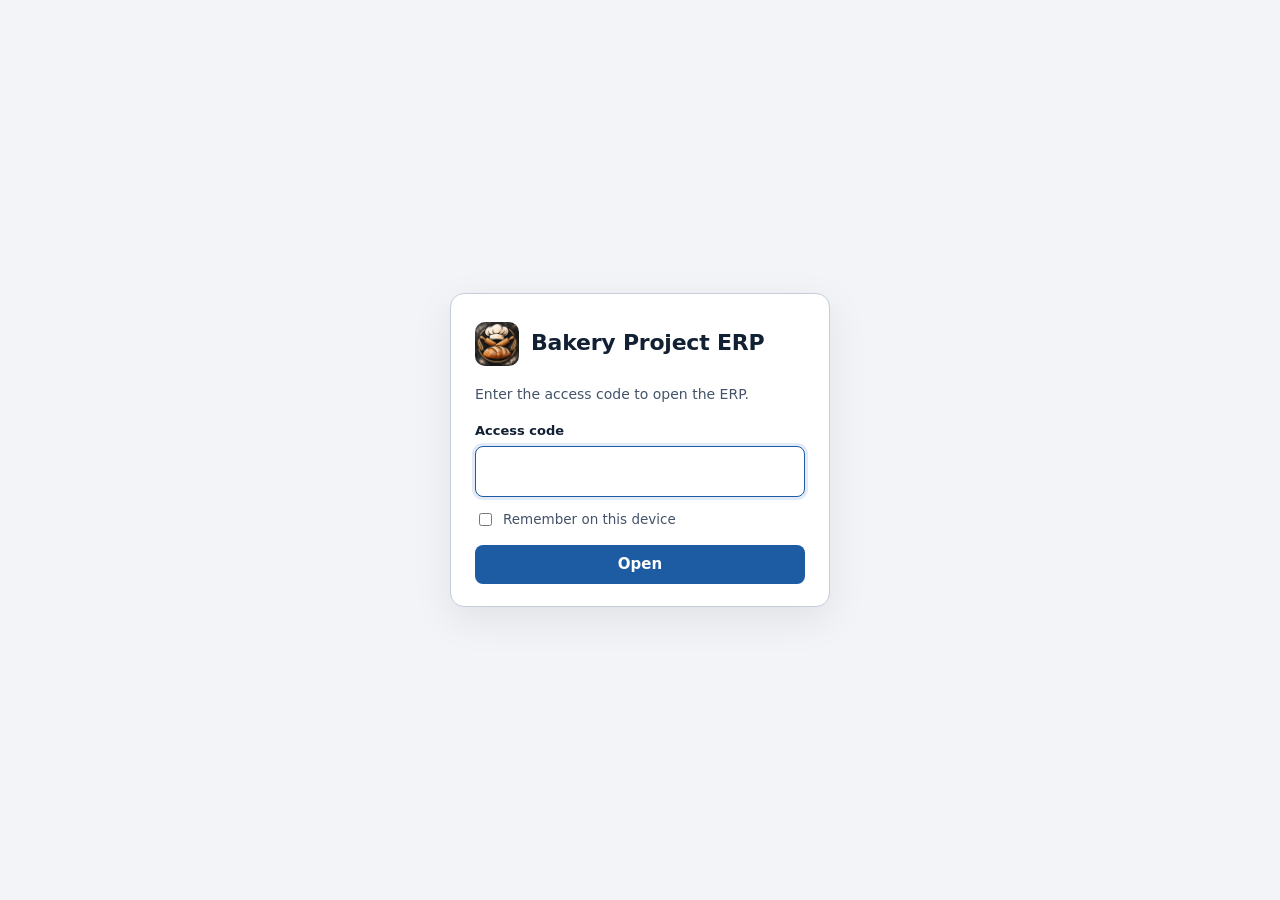
==== commit bb43d6c0: "Add the bakery logo as the home-screen app icon; self-host fonts and add a security policy - icons/ " ====
--- a/index.html
+++ b/index.html
@@ -2,75 +2,75 @@
 <html lang="en">
 <head>
 <meta charset="utf-8">
+<meta http-equiv="Content-Security-Policy" content="default-src 'none'; script-src 'self' 'unsafe-inline'; style-src 'self' 'unsafe-inline'; font-src 'self'; img-src 'self' data:; connect-src 'self'; manifest-src 'self'; base-uri 'none'; form-action 'none'">
+<meta name="referrer" content="no-referrer">
 <meta name="viewport" content="width=device-width,initial-scale=1,viewport-fit=cover">
 <meta name="robots" content="noindex,nofollow">
+<!-- Home-screen icon and full-screen ("app") mode. Added to the code screen and to the unlocked page by tools/build_site.js. -->
+<link rel="apple-touch-icon" href="icons/apple-touch-icon.png">
+<link rel="icon" type="image/png" sizes="32x32" href="icons/icon-32.png">
+<link rel="manifest" href="manifest.webmanifest">
+<meta name="apple-mobile-web-app-capable" content="yes">
+<meta name="mobile-web-app-capable" content="yes">
+<meta name="apple-mobile-web-app-title" content="Bakery ERP">
+<meta name="apple-mobile-web-app-status-bar-style" content="default">
+<meta name="theme-color" content="#F2F4F7" media="(prefers-color-scheme: light)">
+<meta name="theme-color" content="#0D131B" media="(prefers-color-scheme: dark)">
 <title>Bakery Project ERP</title>
-<link rel="preconnect" href="https://fonts.googleapis.com">
-<link rel="preconnect" href="https://fonts.gstatic.com" crossorigin>
-<link rel="stylesheet" href="https://fonts.googleapis.com/css2?family=Bricolage+Grotesque:opsz,wght@12..96,700&family=IBM+Plex+Sans:wght@400;500;600&display=swap">
 <style>
-:root{--bg:#F2F4F7;--surface:#FFFFFF;--ink:#122033;--ink-2:#44536A;--muted:#6B788D;--line:#C3CCD8;--accent:#1D5BA3;--accent-2:#164C8A;--accent-soft:#E1EAF6;--rail:#122A45;--crit:#A22A2A;--crit-soft:#F8E0E0}
-@media (prefers-color-scheme:dark){:root{--bg:#0D131B;--surface:#141C26;--ink:#E6ECF3;--ink-2:#AAB6C5;--muted:#8290A3;--line:#344354;--accent:#5B9BE6;--accent-2:#7AAEEB;--accent-soft:#16283D;--rail:#0A1726;--crit:#F28E8E;--crit-soft:#3B1A1D}}
+:root{--bg:#F2F4F7;--surface:#FFFFFF;--ink:#122033;--ink-2:#44536A;--line:#C3CCD8;--accent:#1D5BA3;--accent-2:#164C8A;--accent-soft:#E1EAF6;--crit:#A22A2A;--crit-soft:#F8E0E0;color-scheme:light}
+@media (prefers-color-scheme:dark){:root{--bg:#0D131B;--surface:#141C26;--ink:#E6ECF3;--ink-2:#AAB6C5;--line:#344354;--accent:#5B9BE6;--accent-2:#7AAEEB;--accent-soft:#16283D;--crit:#F28E8E;--crit-soft:#3B1A1D;color-scheme:dark}}
 *{box-sizing:border-box}
-html,body{margin:0;min-height:100%;background:var(--bg);color:var(--ink);font:15px/1.5 "IBM Plex Sans",system-ui,sans-serif}
-body{display:grid;place-items:center;min-height:100vh;padding:24px 16px}
+body{margin:0;min-height:100vh;display:grid;place-items:center;padding:24px 16px;background:var(--bg);color:var(--ink);font:15px/1.5 system-ui,-apple-system,"Segoe UI",Roboto,sans-serif}
 .card{width:min(380px,100%);background:var(--surface);border:1px solid var(--line);border-radius:14px;padding:28px 24px 22px;box-shadow:0 12px 40px rgb(0 0 0 / .08)}
-.brand{display:flex;align-items:center;gap:10px;margin-bottom:18px}
-.mark{width:34px;height:34px;border-radius:8px;background:var(--rail);display:grid;place-items:center;color:#E3B23C;font:700 17px/1 "Bricolage Grotesque",system-ui,sans-serif}
-h1{font:700 22px/1.2 "Bricolage Grotesque",system-ui,sans-serif;margin:0}
+.brand{display:flex;align-items:center;gap:12px;margin-bottom:18px}
+.brand img{width:44px;height:44px;border-radius:10px;flex:none}
+h1{font:700 22px/1.2 system-ui,-apple-system,"Segoe UI",Roboto,sans-serif;margin:0;letter-spacing:-.01em}
 p{margin:0 0 16px;color:var(--ink-2);font-size:14px}
 label{display:block;font-weight:600;font-size:13px;margin-bottom:6px}
-input[type=password]{width:100%;font:600 22px/1 "IBM Plex Sans",system-ui,sans-serif;letter-spacing:.3em;padding:12px 14px;border:1px solid var(--line);border-radius:8px;background:var(--surface);color:var(--ink)}
+input[type=password]{width:100%;font:600 22px/1 system-ui,sans-serif;letter-spacing:.3em;padding:12px 14px;border:1px solid var(--line);border-radius:8px;background:var(--surface);color:var(--ink)}
 input[type=password]:focus{outline:none;border-color:var(--accent);box-shadow:0 0 0 3px var(--accent-soft)}
-.row{display:flex;align-items:center;gap:8px;margin:12px 0 16px;font-size:13.5px;color:var(--ink-2)}
-button{width:100%;font:600 15px/1 "IBM Plex Sans",system-ui,sans-serif;padding:12px;border:0;border-radius:8px;background:var(--accent);color:#fff;cursor:pointer}
+.keep{display:flex;align-items:center;gap:8px;margin:12px 0 16px;font-weight:400;font-size:13.5px;color:var(--ink-2)}
+button{width:100%;font:600 15px/1 system-ui,sans-serif;padding:12px;border:0;border-radius:8px;background:var(--accent);color:#fff;cursor:pointer}
 button:hover{background:var(--accent-2)} button:disabled{opacity:.6;cursor:progress}
-.err{display:none;margin-top:12px;padding:9px 12px;border-radius:6px;background:var(--crit-soft);color:var(--crit);font-size:13.5px}
-.err.on{display:block}
+button:focus-visible,input:focus-visible{outline:2px solid var(--accent);outline-offset:2px}
+.err{min-height:0;margin:12px 0 0;font-size:13.5px;color:var(--crit)}
+.err:empty{display:none}
+.err.on{padding:9px 12px;border-radius:6px;background:var(--crit-soft)}
 </style>
 </head>
 <body>
-<form class="card" id="gate" autocomplete="off">
-  <div class="brand"><div class="mark" aria-hidden="true">B</div><h1>Bakery Project ERP</h1></div>
+<form class="card" id="f" autocomplete="off">
+  <div class="brand"><img src="icons/icon-192.png" alt=""><h1>Bakery Project ERP</h1></div>
   <p>Enter the access code to open the ERP.</p>
   <label for="code">Access code</label>
   <input id="code" type="password" inputmode="numeric" autocomplete="off" required autofocus>
-  <label class="row"><input type="checkbox" id="keep"> Remember on this device</label>
+  <label class="keep"><input type="checkbox" id="keep"> Remember on this device</label>
   <button type="submit" id="go">Open</button>
-  <div class="err" id="err" role="alert"></div>
-  <noscript><div class="err on">This page needs JavaScript turned on.</div></noscript>
+  <p class="err" id="err" role="alert"></p>
 </form>
 <script>
-const P = {"v":1,"iter":600000,"salt":"NHL0jsXS2sp87bXJSFp5Rg==","iv":"0GqvR9uNFXBH0pzE","ct":"VBYJrO4VphbvkfrO4TbZskl8XkZbOTeJqDWp3JPjCB/lRT9+6irneGyyjtc05fCZj5YSfRfbqC3zTxGXVYrum2UiY5KTi0BzN/TC0MW/i0bDCGvGVUxLDHaM1I2rvXWRKspSiJzm+qJk4vkg3em93/[base64]/S3NclVQRiUgpn4yi3xrTSpxQEtrc8QebVI36pgokntXZk+6kqmmgGYU16pFcBDQI9zG3a7/PaAgvxfb366kwQO2bsFIzpbZTtKD8Hnw1lKHsAz5x+I7GsZ6rQSRwcBMarLPyO3EcS68kXrCTDe3Xi31jIC7eLsvlSTPuByS/[base64]/t/R48OuDwhQBjJc8vxuZUlW3tvCbfS1zDrFl1gV69TKiXCj+ibfylVrPB1DwHODrhHooM6W6YTXbFkaKzSQmfZ0ggR8fm06Hv3COocb9kKM2vjngS0/27hiaAJQ7WUd9fqWQuKImFxd/[base64]/yf+D2XCGnsVQ9qQO95c/L7TwogYE6Kb4AeJR6itxAy0sYuZtUXrpNuHduWArw62Oxll+2dFVaNeU4Zhn+UsB7YgFQUViwhqnePPbdiBYKqIzb6Z5B/63U9EUmrrfSC4+qTQs3tJb55bOPM3I208vzCbTka8+btNTy4P1UVgZDCbpspBufydjPQ1utQoPeu1LrCnjAwdF84dcMFErpafXIzx1JrdDs9/M801NifwpAgFKGyD2/j8d77OdBSBpBt396wLHf6xU8tMKyBHrOoVwJEqGLnboIAi3pIr73Se3W1vxgZelPZGkWcvHXAmnjt2ajMgiFo59wy1Vm+vPKspYcsQjxVS+Bz6QGdg+VRtPPTgVyAqPiKtT+XYn9YGZRWsU9XCUOYkeOdiyrHkQBsgYM6Xwmxotyb5Ei9ehUwvIh8T7dI/cm0C3lrL7LwwDYK35LzXh19kavBWw4VJYVxY+T1FBJiQxGwRuxFgqMDeSPRa8v99y3fcWPt1SDUb4vwWG9gzRSZAWOUzVY+DnCq23XiDWxrhNHO8z9LEbndsThTpn/ZYfA+8ynKc6Aj0NWa+Xv3gYsp3ctO85EhFtEB1k1S9GcYKnOC66mWupGg72nshCRoAI5wyGBREQp1qXZI8MAUE/K+9re58JB5hIj0570j8T4TioG4pVEc2SsV/Op18xY9h7ZXdCdG1Gk4iaLgmcCX8jLulvfXShzp85Jzvqb397RiWOUFpmmNeHRdQ56pbMxraxI2/CxLgV8mpu0idm14vNMwxGLcsRj/UIhtGwm9qqBYNlBvnYWyv+SVvhz5cgE+k1T28VxjMxW2B8BmJdCsmiBAJlk4I1wZ+GIdFcNVv+pJbiyURmZezYYsuH3r68HEGe2dUFIN4DbfbL5FyAPieHHZp76ZzigNmoGnpcpEXR4LRebZOula+ItHSRom+Sg5495/TU6hN3yNd5ANvz7KaQEl7iSLlD0NjNnVNlBGiMTeKO1vYI6x1Np/sGgJLWJAQsBicCRzwHfPY0ckU83ODjsszn9q9TGyMg6Glj4FaJJj6bawPeATMJm0gD/Z8xy197lhU7XLLtH1rlu8N1/6m/t1b8Pe4JWYp9H9Nmh9Ip10xMFe3r5IqJv31gaXQEkPRqiHtR55LlNn+2a2wAN9xpJS3fJp0DHos/04ymCVv8qFiwGAUAtD+/Mkmgxz06WaNM2VqgWV0EDQTzmtqe6Yk69Ce1sajmpD3fdGXkGMGpbI6ZwkVWkrQWCGiqZ3fikNZ4egIZwQOwX2B+zsNnhCtVeMS7PYes/+WgpVrbuVMGu7JBG1Fg0eZirfdL7Mod3NJuP1UZykidr9ZChviXFFgaiOF6n9OG/4P57ZM1HUARisEae6AAEqTXA9LLvuiZNcv4vT1kNFdLIytzDElUQ15pVSy2o3nZL1mYVnLVOQfJ0WC9+OH8r4znRsml3w4dm58avrEs6TTefL3KqDu2J33xJdvHAiflyaRpTpnl8jpMjyiCWkYX6/6F74OmnB1rBXwUQc33nv4v+cdym0fHApm4NkS7nJZrDekkG7MRptMScqQTAUX2xng4Vy5i9mPnAiZMPo7hMwn6He8i7eMQEFc89Z57hBXwVmWeRwO+da7awPe/2kFlwzl6dmp57xy8enIyOSNbKT2UyiFtPoLCkIzwix7BTVAs4807fV2lxct2x/03a3uzz8hrd8bDnoJCpXa/DUAaqSJIuALscrT7DqLMt3P3lI/FIbQwXMR+oWxx5cR1AavcS7gzsJY9qzblv+w/Rz0cU7MCPR/sakKPr5hud4wVSTeOVx+F/OEDtwyxoIMjWEfBXM+jX6+duq8JICdg9bm8neikH1QV2kyYyuO6snQJPyFyD3whpsvWRzZsVHETNKFhG0q6fXUh6YAbrsd+/OmUT+BaMSD4g5hwDRVvzYVaCBgh0ZP74WMTzG+5hOW/E/O2apZvfYRnJEHWPcRghq8bPe7wpEeNaU1GEqJe1sBdoIFRo5d1btZwIAAJhC3vGEP9dRFegCDzusgDV/m6nALtSBxY5GJWcIkFrkgwjk2eboGClQEVNVRBVvrn5gBTsuL0N8QqdPKO/XC/R8Y8j5mhSDXnCsL2TG6S0iXkHLuqoh4Iem1BOpQ5xyzzwAAc+fAfVxtakwfbCd9OWt7mUCExLZzIX8O56yk6s8+LbnY3PfxM28suPU9XU/KhhTqCG3FWI6dKs0jAGm6KI9cM1sQjXFsNBHCSAHk9KwOOEphzv83KezBwWy9nQD0RMbwpDAc9GxW02Gs6wpsbTh+4p97o3i/k9mKwZqkCvuFYplXyL7IODPh+t/K+y+ewNvUUPTsv6e2O0Kj6FWA/hYmXqjjANSLH+5YU8h32R0HDsK23QiLk2EeQv9o0BATwKZPs8/YYApU8kZcK7XE23Gm2VtzHC1hQzCaXA5H4S/ikcjEMSEpY4TiLMllw1TMroaMLdB8Y/2hma5d8WLVk1w+0Hh41yegVzvx12gJFM12W+1vlUGW1SL30JwYcj49cHg1b+oKyOozlfvDKuf5jLsWvPqjo3PtHMTJE4Da4KLHvj+NLmrIjT+9zvp5bZoKJA9logdk0Y9hQLAETZbvLoUgk48HmL4lIYwMSirvEoGJ1iYK+zS0G8eUMgqId/Xh+na+56+VZWIZamb0qIpkDhr5eYiwvWJaoLCHhHGBMPnE3Jbpq7xy1ipjNRzI/b1BDILZLrqDfMpP+EOYSrrWK0FVr75lNzUn7dggAjbZR1j0Vaef6k/aIXa05Hy3ru1M6dMiK7j710/qqOrWMQuzMNZEQvezyRlrKlNgb4+flTcEkVD+6Pxi99Qtck2bpD9O3RrwBp+FOjHGmegFJGOgZKBRcSstzBzDTI6TD8Sn/at3beCWDg3kf3IpC15T0wLNa1MubvVQhHK4CX3BL00Fmi9U/feYyzCw0fjtPIJfNDjDugUUgARLP3I/JgdebyGXrlf5+aWiTcMbt1h46873UJ4UKmvcs6/8MWFFxZVIn7gkzjNdP/B77l/u9Te56Q2MJ/ma+z5qe12r48twWxm6boJ9jcTyx/kt+YndhZU+X9nejuuJf3XF2ljK7tzK1lmFbkgi0AQ56uRGhuDpAwTn3sS9lUtNKfL57C7ucUXmH0lgazEpr9Bb4vR7PlHe1IBkS8+s9OtiZUIGhLZALG7wdk5jI/YG1hkp+DD1dxIZUTSzpCFMY/Z0sWs8fZuBox+keb6kcGZBTgifFr4OOpgb15mHdArpg6C0ICXSUXQPP2KzxZufhyrLDXR210My2fuh+A+2NYYEXev0ULGn26cXTyZeNSXrCRg/CwXdck/xyvhH0iCnExOD9APHgHg0edp4BfPVqzp8yNSAxp6R446sWvcRJ+ui1ZNWmxKu4pw22UFWdWlkeHUbGJe3L16PAsl5brPt2tdjoYm7bvpLfp9iltHzEFxXll3fUsRcg31h/PcBiuf/dxIATQfZ0w7a+sahbmSPKURWDD1Y2p0rfvQhrJm+/oVXEsLHbuSz54/EWAeS4I8uCs2G/8sLRo24tshBCNbFLbj9r8eZRJ317nGJfilppBswVVlfZ/yQpQJBmZ1C3lqN1ivI/Ta1MpHtRrq0dh1ueqxvqylB1eHS0nNzyx6ZcVcfTNCHFPmneE6tYKeb8+U3/w5bUHLxP+ObNAfCNynW8bA08B4rDyZMUj6TXSlE/[base64]/xwK8VBQXzVhuKr/JzhRxkONnSdmNLibsElga7BMiVwZWWmGCPTklwFHr/sSfu5raG6vUZDkOODswSVG3uqcku9Drb+BfZGw0Dn2himWjnDdXwPllEH0iIDfu6MQ7pAF/75l1B87ykBLshsA7aG+r4LhvN++PJba++uOTYpD7SCStwqbgYk0n1fmhLtHT3NNbV/lT1QXbB3MpLn2sjp8HDhGcWK5UI11NtsSTTeVj9rISrzydpsLnzuXIMeCQ83oWZiB/a63GHusw5rN0ONXT5mU/0aal9gtw6NxwZAZicCIglrXHrNfOJlYWgXAN+flLchjpNEqkAKKpPH0pbh6ZlG4myadFy8EThS0K53ti5SqfRJn+X9Ygjp38xZ6ad3fi7iGJN9a1lGLjH8JxJolHK5nGk3SSORdpQ/7kVvpORh0IhBFyJxtbCybtr4Ys5/0r/JRux7H4P5zRc3UFjKsv4dVhBSfgZqJqetrFEmXRyBvp/VNZifBKeF78h8PZjhAY2ZGW0XAl87eWpvl67nf90UKLGfzEU7Ty14gmvrtsTqlKBxV4V8sIp8PCB+59v6SRFBrYMVhhUgdOSoYWo4MdMEaKfHKGFc4bW3aherpD9CbHdj4CPMoGVd/j75bgc47BtKNEKf/Q7MjaDcHyjBCDR2HiyPYfg6oemh+CHBZENPi2qYyO/1nG6JQFjut6Pks2mheJp/5VVnH/9qbLaqIT4qIvjiLQpV6nvtKZZiCAGT7Ccg2XFkh9Zlj5cB1+Mlt7pHkBs1sYj8bRGBIhO6bJBvgrirwNccQTAwhM3BvkMteiiaYiXQYLdf2KxxQ9i/kXnWac0KpS8OkctkwbzInuC61Iv9vMxXc0O5tH0FKjCmSB1jB7KGxU6VrnvLYpS1uHR8/OOtztIy5WkqLHlr6uMhzyaMM5GiBZx8ttTCRBJHNinF+PjqbKDbO/J03SfVkNlEZ2IWTAGr7GdiODMOmyD7SVjuvN5/[base64]/BYNmNrbTozKWA7fDC0zVsJEzho8jbF7/uIai5uMb5NlKGmM5GJAlLlKsqelIqh4REzqy9x96Y8Tw7y++I9LhgsheLycAdUnYwk/GleqxeUIo7Ni0gqCtXNucVlHc1avdS4TALp706IyqCJ6Tu+f4q/FIKPFCZOB6AW/87yBpjfKzXWpeM/YKg485G2fsvk7zwerjjGNNkNiZoFdshcXCeDsnz7yGH2R7MKbunDx3R5QEEhEgUv9U56xSsA7sCDivfyYRArNPdfuCoRvMQ/kf9TXHAMBGW3tOSTMkrsCTzrKXxrLazfqehwmGq/hIQ4FmsOFEzISnyoX6ZtrnhX4pU4KajC+5kcodVzfdO4JM61SAfamjFayofy87Of9FoL4nrq9qwkMgCLbEEYUpNc8n7WItC+ad4M/1KA9sDtjBwxrNO6/[base64]/ZdgFFzNPq9dgQEJhgZiVcCYrP1n85Lp+0evdlCMsf8jfXE9rw2S33xZ2Ni3MJiKjE2SucdjVlrOvufeFh2pB6/r6aa/Np9pRMAhaSLrhyBvJ+ORDo0jXRZ8e1VZkcHBxvCi/1wM+gZpUssj8mVgOs5f1HmdO3GviS9ehsx1U5rnPqQFiPKR0MZJ5/5lcytSjJPKQ4Ux2bGzs/RFzw7aZqI+oQC0CHpZ9p8nWQ/sFX8gFtkFO9TBsVQ49/WLXSAT3HL4mZcmE+wOcOaIX+h1m3kDvIXuS5Q+sZEuzA+jr7yJoTuXhO371LvwSOOYb7LicGGDhVHatRrvAoAFVOPpEKCPfBV/pYh5q0mdHtnn15wOPCaIoXML7dUjz3/1j0PXcRNzKlQh+Gmqs8KtWl/KurQ2unA7E3/BZqDY4FnBd+mNdOWljQifkhHApwLD93lnYFsSn2Oe/CmbG1UqKQKy4a5fDCAceJO3k2EZynDLKx0Xbwi3VFif8zkFvyK4Leij3RQcLNQV1rDBhQT2ZE9WecJ/F/w1Ho/R6LSerxTXPvrS9RHnFfjt5u2cy7v8UOgDR1ZkqzZ4OqDpnuOV/bQV8dXCUd1u8zIWdB2mDLugd3P4D8/hFdvse1JSgeDZmkhWMlwOFCVe6rePLiCrapIyPzXR4j+APZG7CsVL2ncjzrbLKPMwAvLEMDdrsC+rsYt4a4ImhshryE2L8pidRSn6efNcmZB1xfPE8OM1r+VcJQoBt6sFbOEHz5pwRyGyBgGTCcLxRh3zzeB9Bevy7wV+pyoNPcjdIP5/8uqdilkr50517RoNqVs2d2DOGAfJ53uYiZZFL0oxbUVzGlomqUlMxulixS1+/7m4QGNL1SHIaScM8xc2RC5D4B8Pclt6OH6YLqmM7M6m6/+0O8ztVfpSefPMEmXwNbqDj/4xBGgvg3pssDC7nBWmbmzo/6lF2JESu6rHBlPPIy/7CEMBjdh3JxpmS63dY86z2N2ySStIebhHiPOKvDYcjjEisdUYiKsL7yboFpoQxU/+TekD+hE4qlopafQ+LPX2JlAPMcRlavcVJfoDtgjMRefUuyf9IbIMMK311BlA7GK9BdkmgBZqoVZxarulqjRG4livL/lVD0WcTY0EsoEU7UDLw6cY4xSQaktVeXxV5XDxhmP4s3iwSzP/l6CnHt9VlZDeVncCqQOCf2bto0pgK4b1GmHnuVuc6Pi+lDGKA8if9SfyuzIK7BJjT0QL6m9sbEPlOHlfO3MohXj2whCxozD3W7zfzyRr2WLnuSI4omMQbzJwdkzzjeywu4X4Tv3rqUGcxIKVOtb3hnKskKqmrszqVNitxm80/2cvitiwaWzF1lk/fnQ+P+xPWdzo3DlRK4J2QaWdbWpafTUDP+q03YMCDKsL1AOnpaL2XIMPuJXrjqXFe89bg64OyFX0SPDy8ZdJ3AHx+aPFW1QV4t/O+xVRJavlqOhUNOHEcgQzhFfc74wnVcFGCUl5prUyOX7VmNmafletjqHF/PpVCeTbcZ9lFC5HVPVo5uLhIXspo0uf5BoFFR1h1WbZEsh9Wa14toFXaswfEegfKLuCxP6bKZ3IsxmNjp7R+1fxuatqLt739pCApTmLsmsua04yKJvDnpX/tcdGcypYIoJfTC3gt67vHtLDIciIdf0fGpU+ZieDdXD+8pdso/Vd9snFHMX+bNAsuP/mraK5gN4V1knzFdYbZBimGG4/V29ODT1DKNlnkGn3YtmD5NEfqsiWbTa8hp7o+HzH30UpT138DUgUiQ/ZNYVywXlmwQjSltZd3lMqOG+v+ad3rlUvDlOg15aX8HFJXoDF4m2rVd2kfWNeH/8MuIkgVxfLY6WA5MG7mgoQMvgaYTiStPsFhMkApRKy6gM71OUm6McoZK05+BzrBJerxOvFkL3vc1GrgOJp4UQtZzwnySW0olY61wrFQtCHJRXKslwlZRYTx7n3MU3cPpR2/[base64]/6rDiPzwN+JVd3uQo5RIdL3FUukI2eURkeplOzjqDyHC8CcoDI9f70sHZPJpIuuAp/TmVJMrNwpgqkiUnzOYLZQhYGLxHxUv5OyTB2Wk73ku6Mhldg3zQgWKOVurE3oi5KyFz1M8nQFpfk/kTx1tIvGRdrRTKDJjWSgVkcRd95SNcX2sHrZmqLCBQKbI8+wzOoRpVGcAs/zRbwgkVUiA66LShhpNjkiP0Vz1wSobgtwyTPnm5iYN5NdxuJvRekQa+2oi7by383vxGB6D82FdjPP1w0YevIkv4zYg1rkEs3H+9lx7LQ6C1zYsLxzWUmzPbmBj1D6uAbb+/OqT2lizblKbtqm0W+RrpWRLF0N34CMoOyH1kOix8zEG21BYf/nLx5WOC1wa5e+J5hVCf3yeDGOr/4mX8xL3cO1VrwcdvXxbqQO3ToICqbiEQRd8gfW5SfUPg8lduSzVJxJKGnFF8MF7QfOADfD0w4+IbonAPrSjyDqe1dSQvIQIRBsJ2xR7zF9gNASO1E6j4Ue/At9cwp48kpOd3HoK6Aoxn8xfOpfRoB8HRz/[base64]/6MWgWpBokorR1jddclGtflUPI4kCNdus2HSaisi84g6qgYZG/AN4FPKzOOmc2HHmjffaQxRgLGTRshgmjJjoHzrCCK9rS5rgO5GWggEi5QhJJA6TAK3Gy72rTirL8KWSZuAHZbYO0ebOcxlPGMT9rJAJ1t2R4SdcQ/wIjf7uINKiLupbAIuVtDBpKFZ0qrSH5KoXG461TgP+z4Z+6+7n7bIewJ015odINVtPKtng6Yc7nESbu71qHz2chBY0m1gtqUka7qPJ/EnvsT7BnVHVlpJalA0/8A19+xZTveaRr92vCFIj+OtQqVccsHS4RnlFxoshCnIU8fnxxhiZ/1c30Lm1Ww68OfU2GYu3ut3jYdf0JjblWqe/eT1gqIPukFdkbx7j+647YT/Pzu9cvsJ0ty1GhNbzkElRlidZIKJUFralRgEsZ5jnf8E61oduYzQUpnxS0o7rD/Mte1Yzo7r76vgNypZxIjSv6MgesNhqAMhtCupBea+37HejQF4mFX3x6QAIiCELYdiYYrB0mgQwWY3vcwJ0RUH4P1D6vkpmgWM6+dKrNRZt+CseN/KEK2fQghHw1pwPXJGZNd+Qr2A+45pl6NNI1PEUFU7aF/wJKShhv8mafXVKxgMo1sCDORXzBWqimORMAmIBDBKZM5vBYQdqa0yRM8AAOZ0pOvmPE6ph+QFP0ocMzWZkcC1HICxH5Foe//3I++Nfa5Zlm79u/PdqK6lwWFRNjTpS42xmh60bXTEXNqqb8/6lWx6ISAlrpw2hYB4o5N4X2yzzyN1wXaZDXCTROfWiar4Kzp+kx5yERcN/bCI8fKh/tcSDuhZb9uFUth5FcP8LQyXNR8j6vWG9OzSMhwkREpvrszEv4mrLwxQWy3H0jzB67+lBE/OK6fJaDWUBDZ2gzn9ccLETDNK3bybUjPimvfjFjgjERxdL46Gx7o1OF9VL2id3rRUjOe+UYPWpmpMtkAegJ8Fr7sDQc88rNug2x80e0QEFsP1t0R/oIIffcrtS88MoLQEppjr5FUEgk/CdtLAQaOreJsBQNvLUDDwzqmU2uOpaKfn0460nfnzPvvNJnzDOJjNc+qMykbdQLtoW/ciwZ8oyDmNJ6ZWo8Nm3MSZNPiM5Fo2USTUTIuRw164im9Bunpt1y9bZYmv6WYMRlxvOWRTajZwJESpUUldewQEGjHkbI+D3ZVnwBvvC3sgL+v09ED210dqqFbAknWbRVeIPdadQ6+sdMZGAxZJ55hCb6mbAMjpJn+FfQI6B+Mb4HDn4hh/jw66L+qdLGtHDj2wJUMalq//CmM3y5isPporFVSLZXaZGdkUjruCEpvmNXLxRUCF9pEzCWjrKipjr+HopGJ2dl96RreSFVQFN1bTgN3aE1j8geo0K0hFckWUpDimp2u9qcZU5o0Z4gsJ5uj3mLsBYUOXooltDQAKEQJLQ98OhKovIk4MQW93yhTDVW/+NizafkBGNxKmVs5lHSa/vgA9zwU8+/UbNPbb1VpJkzprp/rH8V499kRuLpYYRzchd9dlNywLo0fIo/fx/OekEgVwjfXc//x5u3DQj3+CXwr/uPYyM2QZPqKX9oI/muTeA0rj/uGrBOrq9WPpx34FbwfwCKlxqLhWYvuRtlTYZoA1GfkcR4l5tUMXQp6dgRYBzCNyciT82ogbwG6KYL1QPJcjQ4BYpVMF293nJoDnqT5KYqe2TSZac0U2qQRRKnDiF/+biaRvkKBTL9WLR7q6tf7W8eg4k2ATYIguv2x6aKE+KRyg1hovu8DwAAgqAldi11n0lzoYfFvoIIDop9sewvNaBdiapIeFU07KktZFvopN4rNKRcOiCJ2wBHTqpmO1E8RPiuSskQb0NM6pxxCpcWV4v2U7PzNH27ejK4EOHcKa4b/W2y6R64W8whpqnrmuviXYd39Aw67Jjur+iXcBa0n+QEZEVst4V6Y3nQRu+Ry/X3SoBKb38fSHvhECxDF4t13hgxxbNZBHlNI0VwujSyVPsFq1nayzUzf3S1H1DCCXepOiOPqfgFZTGK+j7UWBk6IW3jl34WIHewq6b/ln64vIodhnPMzKR9gJAp3DU9rSXWUH3SOc+GMfVSqlkWshvj+O2f8O9L1yCeXtlc2qJAYBSeyQlvw1U70e+M3019kLCPBxugk6JxeGylPhcZNG6LljQg9jaS0fJlaVEJ7CwTF2PfJdGA34MBqdHA2A4FzcjD2aWtoSozCW+7hePfM5Xj7/PUMt9e/2MBYe6FUhGSNavCY+NUB7o33mEmQ2EGuxVmHW9xjVO74vC+WsxRLRAA1zTByqkTbKC3qH1S0Pq0rytFUhRMA/oT5Q5XIVgjerFhMzRt+58LWCflZaxX7nt7mLDglZs9xtasChoacHdbmIi4a/TB7GoQso3aIuGDHNzyJDW9JJPS8GgeOl+3aYL5dea0EggNT/R2tD1H4jIJunHVX9nFr7OGGP2BxvwlPd+tkpf+RT5n66wyEdt2vBtom7oq/[base64]/SVv7vgAsZNxYEbP2PYiW1YnPak+b6WDiTem0bdobmB1autaJT11g20112ari31UphLNRILzfqfpnReSq7TiwaZqhG9cO/QxTBZYD9jDsHKi+RTsg2eNxgtAwkGXI3r5dag3LEeggFbCtkk2JsRcJ2kdjcN/ypwip//+MZEBDIl+KWNrhC0OCztavTis7JyIRNWVLDTN+C8DHTps/[base64]/AktZEYJeeCFDcB5ODeicEZxV7GBR2m0wDlSRH4QoGwrhSD0xBtFLs+bLeoQa1OgnS73y/AsLPc0A8H8htLPyFHZCDHL8Kmejc2MSEatxHQcAbgA6v2J02GzjQuQR1ZfrpMxrDWlLMAUV/WhcwItD+AQNYFgdBqmqBzB+KZJi+TCB7/L0nG164+gp9QiMYyjsu7hzuFAuW3keWX6A2npjMyp31Uv8xxlQyFq5zFY+eSYPCiSUwiV/dJu0od6EEKXsBqNiV1MwJB/MLZjt+oZ8JFFGzW1mZeUiVXdNjEKjELqoU+MI2Zt3yYYCm/2Df9oDiEDW9xyAllHTHE918vzw9Iy6BR0TPjwTq3D8bbOwjuKhUvnzglOnCi8zN3dyBaPYKyjmQRVyDkCcLx/[base64]/fYnzDY/22nI5ZuPFPQlokneYLULM+lmwFvT2/Tz/sKwWqDGNbYfaO5dWYSq9Ax5UOuXd4LfGZDcfctRh7/sbfarjM9QimQ2vR2bSerJmStRoy7TP5AQrILYJ1pmtWLDV0oOaq7hYO7QQply5xz2ZMnosjYRWn/75CLJfX9M+1L9ir/Eu4qal3qJXFuIh9NS5dg36C8lQNtU/HfgeVvfYaBbudzFH+9rhDNGP9TIl3XMDDWL7kVMtmoVlSYlAZgUT4+w19aBlIk4vrDFxwayaITsqOifrLQcKjzUcMgNknMSWqO7uOf1tAv5noYJBJq4+2Qlkjl1wvdlZ++9AHuDwrToZ6AkL11h+PsALVOgMb0Bf/ydeY77npQF7QeGaEsi8qlkVBUmM+RihOQpRE3iKq0uCYNaMrAmGrf3pCfxbyMRZgbKpRmheI/[base64]/dHcs9H6ScN3y0GR3rvkJnZWd05lQnox5TTvItBo5C2yO2FwpgsxdBVwJk2GGC3aO36BAZWgQRdziX/C5bvmQJ1KDAd2lVEXPpxPg6PamhV0JhcGTU8fV0bGmyECGi/yw0S1TX4L2wBpx0/vH8CQVNJG0tGnq5L8/kFCH+tv/3nYBcudXwDApWiQgOAwDJsG8dD0Gj49Mj6RA0Z0th+0DLOnKjQCPWVnGkoVb9fkToymsA5BjE66Y/562DeN4y8kz+/87xcAMDwkyGmKDRPoR0vrHO7eUeU8kGxTsh8QsMEhAN2mxBydaAAMlQyMehjaxbeWUK8Cdv/Wq0gpBHMu7E1J0Ji1cSKi0KDKgWIqh50au1EdvX0C7ELQdz1SZNbhgVE+/rXf4kPXnFTHAgi1Tfgm74CnQQjbnQ0GVcPFVi4vrDz4fwULin3dr46aR2rN99ZIrs1w5kADsfGhZXxOazbGi+QtdJqqyrFhngenlp5+Ht6ZXvxvGCb3vfl/AR9wguBf73A70AHcySiVi7yN+sAwXLh/BGnazpRPFrRF63fua9157SbuLcCl4RCvfeSVn9N3zq2mgXyU/P4BAX1FFyajnE8Kk1MWc+CD/l+6CW0DwQHkoN5N/ZbuH1OdFhBKtx3KxPXCtBQGTDbjjPb9+AY8eZQT0otlpzwo1gr2Z4MRF/hLrxYJ6jSQj8h8RQjBcDwNpyY2jNTHC6FneYNkhDTWuLEvW+cTOfJ28/N88afG3L+EorSMpR8iKeO7ZXqmmDz4ozni9nCpyzMHBAm+ufBJ33YKZA44XSRT8PltSDkcXUy8qB3aM0X45aVrvlG95maeaGUGywyTOWt3WQrmzjsbGoGSvL38+G5pnV39pIj0xLGlPMl2NWNTNIof/Z2y5WLNxW5O2sbt+FYGo3Sq9gR84kcbji5mCWUhWOFihT7epvYoK+Fig7ye/OIm2gnUOdRjOjf8cb7XsZbhyFyl36qnV6EbW0eXvhL1qRXI2a2bJMfUhIZWH79AKYrqwrKtBhG4iZt2baJ9ntCTqPt3gzqK6zzBrOoume6px+OI1aFhF9lpO2HJwn7nr9tdIc5xLgaCxpqEFfYgqfutn9hyWW9x2Z0WHGwlAoYTb2ZtWfp7pneP/nFGmZ6Rq/3sDf94UA4G9HfPiTfjfB+N1aU+TiytPV0WTTDXJPTY4RyfBSY0qmdR1gxK+F3SsDO4R9bPyferaeoVJoQp+fP3xBgd2JOfDUwINn9kIMQcyioaQfI7ZAu6mYnNYD/Kas4w3F9/K7zv27A/lGCEVq2KdTmMOBWY/FlE2EecTYZB+Uqv5bWERU1K0ax7YFCP1osYd7zBkhsem7jRVE3xATv4O/x9ZioopZZoxvdwgknYtMa55GzGz3sjdfn73hn1DHNG/H3+7WmDesR8A9IqM/E9AdImoLf+KKf+FIrhKnMWfYULq6C93IM/UBYXMbbDhEWnVFXKpMQxhgo959rcuSWP5QoW1tNfO9MdMgp7mgFA3p/6qOp1TQhKnRHiWc/VFAsGTPq1ONMyX3NAzbnqvQ/Ods/AlGasSjxjSt+IMHnvFdQzVbXVRXi8VBnR+cPNRFsENcaQx5qZEdmLLp8sYz7zW9ilZvO/ymy+CUdTSqlXSuavJnSQ8KpvrWstbBs+qkt4g1/zkNAAAILngeyEtCTZwyY/qcwSPtIL7aX+6FoRGLZ4iT9I9hvwOq6VJBvZCsNyQl4c2J/yLM5WK2JLSvqVIh6zsYOs8SBqZ9U9+6OIvCG+DaazDsk16AU07Y++ziGvxvFyouvUzG2tlESUDiJG4kFZYz8mn7toJ20X4ASHGTOeCUqnD4cRBF45NpyC0fk+Lq3auIsCChUxW2B8MpVQfm4p001j1I+mCDpzj1gOl5rxc19vOWVK/6jFjWlzFBofZRU7H7nrm3v16iaWUjz+hz7/q10Kpb6JcqaAejqbu5aNKyG6NBmoebcda9oZI1c3tluCrWoHhHopLYfZx8u71YumiiVax3Rg9LTKfQVGx+/gYXl/DYm4bs38n81q72a++hm2V6RG3BRB788/RG2MQ9ETXOf8lXyLpIQgP9rKB0OajfRrJ44ZbNzW/GBbQRNsHrx9pie28R5WkXFomefms3ZZpit+3FDkkgPLv7JCkAo3bqDQwcaMIE/4LhFi8arVvao9VZM4Q9q6ULWrtTbxASk8BEBaJBzZVHmh2FBr2B+IEZ8N+D5/LuG9u8pdbKoaCTCLxbWdZTFb1/R5kZqHyG7G46+AvPeOcD5EUDBqmpzgO0ivUFWH5lJYCTIsaoFIMrT3J1GBn9mLFNS+3zH6c1lLWRfvLI2AfEj5DOvX85M5hH674My4Xa4+gB66BdGaee3oZHuQjaIhLMxtGOBblEdfPkQkaXLOAlN+nJh6JD7HAlH/b3hp1MVoen43xcqCbJ5HV5RdHjig9Kbk3wgJcsp5MMz62fjxOulw6BvlDa/jv8hFS/i0OAGiI2ZUeYoowasluSaqivlb2huKnnAXyLjoUe1O0Qloj6YaIBRBeft34FKojOGmtbrywedWnHlKQADzuGb8SqT20iPSzy2E3UIyjrqxQun1d7uaYh/+J9mpfi9t6TAJrBci3fSa9fMJQij4d4bnPTSPodXL987QC5pq9drctPXMXe6C4/5lA4FqjC64sAzfDAruiisPvR/MnH2Db+PVhRgll5j1tjnavNcrWE+diPinTcixDCwjyztH7UqgPhpDmFtBzyKkF8kHfDq06EKH+5Qa3waC8LrfdRFz1ptqo/IQ9B0ierLZzkyOtP79ixWe1BcWn3kUN80vwM4GJrSqWBj+zEio3fS8dzPPHJzF2t1OzVRqB3qip76QUKeij5Tbl/XCZLpMXqKlw8DIw3mzbiJI7VIlsvbJnZqKIgP93lXmbwEFZLx3RaMaX8A0adcvIvSqhTL34YP5yX8pcTFJOMg2GUOOX9kc4gIx/ldoSZHBzkfx3LFruxlbDF4JOhFvjYUMKiGyW9FvWyYSHTlYUZHM7lrpHORoUQC9nA9VhshkC9KnLpuH84wYHEmWHCZniYOxXxEGZRW76YCHAEDqZx56Q/yJdbtb7zN6Ili1C2IabAvgGEqc35TAuamRHqGWyq7A8tX9ORinuNVX5zsPKFkJBF9qCbmau+oZtTwfqmYXabUaEOnEHR1HTKW/cEkCkXpsyf+KeEh+7eBam6ZSONCRMnnjOPQYN/VhqJxxaC7W3t8atwy52Y5gmC3YEPTyW7LQXvdK3EXVzmDobtq7mu4wm7m+drtsQAxtAbTTfTGtYbD19orly+XlFGO0pyVKQsI0eh7CNnfYV4/GtQgdSwAUQAlBqeDs5o4nm8rnLN4C3LjsRKQ6GaDkl58jJptELrsYH6z1z0/1oIBWGM2Wlc9DvZdL8idtrXkl96muH0w6LF73Hvm8PzughEK5XBWsC7J4nB3lj7FlaK3snqUGr5KxIn4DRhyflhrrl3EOkaXUcFoVFQqJX0fBW7zfyCO/Sm9DYkoLE95kHv51derWNgwnNJ3JfJiZFVpHsRB5OZl27nHXWrr7ODCBlvVkMokDywEd3mjuV+ROhjDoAkj+eNDWKAI7eCyhFLcTEhIaonh/sKS5N030x5yD/CyBN/R5uMB3kSWw+2e7aXeoanmvLKIoAMfvRQlu9rau/YI4wQB5WDWP3towrMs91HPgTMJI3DdlUAf1rXBdpnqHy31kdfoGFrqT9AHtY5wwypsq+qcA+ZWGErnl5+qv0IJaVip9+mMu30NF1d/oKMZUs7uBQukAfbb/QWDr5Ip/+0CZkupI1yWpx/G8nGOaWLwDVGQRNRUnOKA0+IJyjkqzBijBWlB0o9OBfPNnPX87qhqOARNa1IP9ZRj88J85PwdcKK9KngmBbsunD31JfATUtNyKoePuCsYaLc+t2LrvXRfGoHsPjBt8CAfXiPjxoKiJ/Pwt+uqCBwidyjFc+eFVHwxiT2mvUSaHV/3DcKyHHZgCljxayIeEtI30Klo5cy4pfeDAoHSXx20rzN2VSQcAsro6HJ6XHPV248+y3b1U6LzAC8gu8jPMHWKBhkgmTTtTOejG/cojjWGCqvHEG02Au/U+Uu92vJDXrf8LShI2/F2DYMx5/Co1+KWyotN5afjc/irdvD1XRUtqJLCkelgd10o2PpNQg60VlsEjeT8poOvLHV1XYn90i1xB9hheFY1TlDyl62jDz6oncqIbkkBydm1rhWlURIGlRIYtNi0CLNXvq9ryyyXTAhmJC1bCv3S1TcOgpUL2TcK182AWV6FNIsKC9eZ5PqMX6BwhMtLgfd2sbOCvj8w3fRN6N0WvR21iWZVTZy2/zeDsV5at7YNzssoVG7tOjAGa+XkhZPNPsKwzTJkPJ+5eoC15cyzEylT0BEHNDeTalkAwafNZv7b/EuZHtPYJngj+w9RVw9nGjIjRvPgAxEB2owZPKLfdzftgdWItgN1B63IWRqGygeN9bSJp4v1jQX/ZbQqJLrMBs7r2PZQDBbdXXoEr4LDM+3UXEtyyWtrn5fHUX5s0PRO+fmMuJJbp1oPWwDMA0RQI//FYn0CWe33sgX/yA6i9I3EKRATIjQok3DqrHhAxBhGN3HJBlbkXk57g+r0ki6z1QqYiRM0jw2wqnFYJ6PfVsUJxAbpKYjHCS5t43oxdsVPwh8qrSIIo3k3/+of+l5VRvHZm5XikGX9VHEQM0TLO1iAx+j28+iQdwcsttsynl8n3AYCkoULCW1+CSZ6OJAckwvVgot5N6MtjkYuok+Yz0Rbk9SE9dUt2NTiNzVU2b9j+O/FZLS9+xStd+hp0UxsmeGK8sDBA4NVvexGR9lHzugBGJMwILHvl01sPD/[base64]/49J7q2Ge7MHcLXOc/QSTjddfpzUsDHl9t1UjdMSVIdRj3IfvuydL/Z4MKYOEUa0ZXfw5xfo4M+O2grc9PXNcUdpWiJ5UtX24w1Q1JDHrN2xmBZ/VPHMstwhpWbNJ8oudQ9CT8RMPc3xymVF+mZfiplIkPgdCNp0EVSPyBti2WII61w/hVrTY0G12JpTfWfbmTJlOey+2Z63eXRK84cf80AONXhKAcxw1wuaPYdKD/vcnKDnt+fnSeZNIMY02Az73IOjFy0oXm7RIeqoShNLP0QeZM590w7lITbBKh2PWC+qGWNw9KkbWoufxS3QZhtgvg90YdFVmJrulnfVOets97LcYtZGqjJQB4rmM8KFjapMqW8nZrGzCz/N37oS4GL3dIutdhqWnnnOudpMs+M3pdvkjpDUTx2y+vFRxh0xjChVn/rU4HPgRxcx+T0EoCqf6dsW9G6VoCsf8skECnmihznUroeWbi+ArKFAeYLBtS0ObID9h1zurmAHSLuN1TRe+ca7jpw/u5gwlo0nPaK2tP5ChI6PTyhRpCN4xORFB8I05iHdpaWP1dY2EC20waUa3JXzQo/mZzuy4oE+gmEasbwtetuOjlZbcJ+RzccJ//zuCW4slAlxYfqSWUVH2vmUNhW4nlHGYRvAy84fQzTEHKam3l/LPL7/ih7F1C43VGvGfRz7RqitnpbTlDrJSBOlQzdH2Dc30yLw2abf3zjiTYl3xb70ikay9AXRnaUU1AhwevZE2/iLkrbD+a6+W/r+Ar4n/[base64]/oleMCrI+YmGl5D09wMsFEISGFucTQYU4vLKTj8mEUHK2dtcfhdnQwbslToWMvrbYS6XrV4kF6fgjUbv/rVbLySufbF/CMMD3ab6+v2Aw//o/wOXfxnykY6+pKw+rSIrkFgmP6SH3puoRRk0XJwDl8sDWXpxJq4HKcJuseGW9NaSAv4yFcIRL24qXWqcgHrG4zynjWPQC6S4wldGsFJZsCMUNgSOM5bc7xGFFjxcfoXEG/qBwsNy/[base64]/Y3bMinIoqU0NJiBiCKYD2KV8IOd5XkfrqqC6xGiEuPzFbHaB65NyyZnRvFYmnXBunHgkGA7RhID3Cn6AepEJ51KwNwKmenRa6x/wJwyVEHJyBvcL2CC+Jt5qHT4hWgaPIgm4EBlKUJ279NYNe05YWxXAY1cSl8yPCFpeA8yR68lYwqb7bPmCdjbBsUk6b9WlMY/JYkjaP1N8LJUjkokaIU54oFdne7CvC00Bx7QiGbZcDdDChugMVH2LLITOQMSuzyLwpgCgfiNfHevWI4yC2/CDGxPLjGElaQpy9GhxbAIpTfAHQhSMAqr20c1HOSsorDHSk/Sdp9RI8zhOkKtolK9EbuLlfDKm/OotQVkuwLAoPPLVQpqC2d0wgqlEtTenG5415SKvYGzUAGOv+yr1FHFLajjOtXhfStqY+XS0hLPw3gbrR90Vgno1Nn7AMneJx6bWzpEWmDk1kJBNqwAzS4DG4WsLKFHqiBVStlNTFX/+d+BMqK5jHwG2VLntLfD+u1AyYhAXyGTNcDQvqqOa6FFAKzEhawts0HPWI/w5qhMp6TuYEIbRTukJgt4Rp5EnQbnxwo1c3aemdaTdj3CQ9r1bA5/1pS+0os14YQaaCAsfHGpGzMJIKvBPm+MOGJNIkOMopQ0elrwdK8ES3FfdGZyzpNPH8rs4BpyS1JJlXERZfIUXOw8XJxI8co49GY5i5Zp9qRN/LDd//tsTfsCm6+SjtEn6PIh8OlRNnMMV/cZQOJyFW2CJBnFywXYnL5HgEjXSi1Y8OzBsvdqsgFSVWctmpxS5TUjyHG9bVVjMJHUcJ0hjp7nJwxta5j1hNodvhxv+haWQs69RLLPCORQ2Cef/mwL3WzuTB4zvzuz9AZ4GE7jThKvdNKuatH9SPvD2Zak44Ro0BbPvaFgMfpBeXdy4vIb394iSNpm4XVahYKxae9VKRO4wioZsKac7njo2PVU+wrdBb9E0CHJNt2tXXTErMPWZ/yj0Zj9PONqe7UBGQvG1LtebtIeiMc2zm6CQQV8yhmJdePSuEM4rLcxs/2zGGBYPQtJk2HQiaTXppeU+yQuKkE17M+/tqTuoOKicHwulcyDczM5RvP1WMeSaY8Ff9YEIWKosmUn5HCDumhFrgz+i9D1gzUIyYS4jaOtZ18jmLk6fPJax2ea/E8zsSdyyCec8iYjURJv3JANLtdWPxT/TSEDJkVJZKVCQVwEqWck91a2Tb7qBVjJNHUiOGtwhvMZIFuVEv6SVuBf6tYLE+iCIeS5fiDi7J57z24zDL81UWr6981MUmwn9ArH2ChnLg5tJdFkqPTjOlkyDDBEtB4Z1FpLrRzBvUiUzt3XvkrLKg7Q0/dfzGVMr/ioqOjRYgBymlOR94AfJunK3zimKLxfKN2uhOzLk4QoOE48xtww8Bn/UVPnF8BeA4neeGUMhLeQQeqp8ZXmCOMBU9GAjDCgsgXwbx87d62FEA3Bz5bCwyjhPyuEIMrsmgX+6/E4PTW+K0KWEfXSejm0WWjUf7rGiuGmdtrD2pD96iQWY1DcbvugrEtd6WpvRUhq3kJfbGumJxOQzn9SSt1DyNheXo4hvjYr6lZlKJIcA/NM6MQ4Met9DCAGCTcu6Pw1xE4S2kffG0NpCULftnFmV9R8chWd/YFABpdOMEQt9THKgMpzM3cyUcIVaZyj6zoITvdeEfA8c5rsLcDKulghB//XSz+HBYje+heb34bMbEcBKgxBaN4P/FgOSqSeu5xCx9jBNIl1hwRlcKP+dkc0VGNsRkxDQlfpAkZxBeBfaCaAHSuCjA2abCQoQk9YNEqyBVyZsDLTiw1ZrzQqT+MJqvb9jDatzokG/[base64]/2PnJ6DPL5ORswKrpjA8kxIpwBAv5Ou4KBK2FQEw47Dh6WlEHsmZkybww66D9eHKGGPFDu8SArC5m/kdh3aCnhVyFpb94Q80s+fX5MfGmfQo9Ug9hqdbGqJ1PcX94+fCNqjqn/Y/kYbuIsY3kJW5Yean77SwoQGhlxDoGbV0zgaB0R2WbW1+zkGeOR0ZP04D6t8Ja0guqY6S0xBLJsk/[base64]/8pbAJ8i6qdcaaD/GHlOY44UbRuIOn62G1VzX2MHXd7Ccp1AA8FgLFoBf2exMQcXivcDUoIUXPZeNqy8gs3BCiXlyDPW801P62DG/P82h4BSrOEuhjU8Ic+W6giWQud7hp1yQ3sTfu+b6AT599AonO5xIuPnsTFkvSusDEeCfroMcnC+Wl0gnoDvf+yQS9C9/UcARtH1IIkHg7PxJkN66ZGerSBSCdD1kIN4YtnN20A0gQ+6WjrWzNw+d9ZRgQlscyV6OPgSnR6iWgF8t9UazP2AR4k12GkL1xrZLMtrhyw2njM40gizjkpwBttWutGOieqctdgj1WtSC4oRvE/wxjNh4CCv/xPNVUZ4H7pJjj+hVsNuewPLXgeFcJ9Yyr27ATolTOzonxz+foI9yNJ90FHJtpGAYnMcwAdK94CtXQJ/IAO/3BAIPwbSoX8ojg9fvKF9rSBSXvvLvczsRA8GZzkuDmm4ZJvLWhMwzAUu5cxQCR1bFs2NLIFaus0UafgnW4Gd7HdRkEgbkIMGUn6V71JYm7z4unbmxxng+qxjKvTUljke4WUnAH47zXJBP8RvGzIE2/xMLuFM01Je1cJEVeXAh3ZxiJx4uxdjuG8AA4+JKhxJxEfsIkZVJXeG4zYQSVxOz9jKYbWQ3NQnXLv0JB685jJg9aZxZFbtg+dBtQSf38ZFBPdnJDqFbDUD+gvPmUG8I0JP+uODL40aC6k3L/GP/EcraC9VqhKD4WLSoP/JVr89ypJScjzF1jMJb54RoCG/7qhJ7LiLZxaYNr3fZdxi84CfjU4uEojdK9tn1u0EMz10IuHVsUTtD4gwV+gYmPS5p4Fdly0l4GfrMc8eZFhJRs9Zo3xXrtpSnGEAcombHWl4Ao02nJvwFyQiX/ujKdscz7xgFdpCwRjzQY9iOgAjjJJNcClr12GpoDAeWB25YVjrdmU2fPvQ8Nu/4Wcd3YB08AL4m/bIAcsF3cZAN5rOTrEbHgc02CPQvitxPMAQnZhl44+2aDkxk7KSJYlFXp1AM5COopK6aqutdhNs3L2uKSXzqWwPcMSZT+DK+XsCwGVMtbYNTAyVbUvBIUHqlcSmZSXIfua2rdRRrfIz0OehhC8Y1pn+997r4QnXEKycNcr+N3CwN9RnW1VC1YJkFMjRW56u/OJ2bu5CGXE9X/D7xdLublJZOnVjoefFD3LipgpmlM+tfwnT1X5LHLhKm9nOu/u8pTqYWqpynBG0QbRZmrYEv6xz1gpiKvfU9VeLgIiylA9E2P1zDxlLbie5uoT1U3l+ozpobnD4lyFdO9GONE9kCk/OGkCB3hU9crs1yzllsvrMxAf2mIg49GRyZEABtvmMtYAvrMDTYTVFd+tkG6xpgjrdhmd9X90GjTjzwLx66QK4jfVxhyGufX1XAKtRKquxc3wflTlEUIMng5wTFfNnhnZRjl6Y9S/uwSQPBleqK58CleDEzCiFC919ayZITj0tNXrXhyKBdL/e3p+j6I5t6Z0Ibnt6T0o7Xf8bRBWcZWkX0sIis6eYdqnAsolOg0rj1kz8J4jC6vi7XGLhn9MHnbynVZmVDvjTaIdUM90r/uDB0ZJ3tJxzDWgdufD4w3AI2hL+xkhoJ0VOBOmFkA+LGygOPN6//7DhNPq9Qw916LQkX5QrfCXw7wDj0ChiNkQYw+L9dJ84i9ngNqLieEwFfa57yzPmzbfYUxawCfjY8TGd6w9LNVC0aHIcGU5M+6x8QT+uF2m4M8xP2Ye/XOWgq28guqWojV4qYNOjbbKMNWbcrZ9odbFG6bgFGpDLurXxi2VC8K3ba5Sn10sGxbo7IsjyqsGmnkEZRo+fCHBKZmAeBzDoZyoCyPQ/P74yBistdxl0+f2Aoe89/5E9NsVf9semxFYBh7uEmVA6bQcx52EYAd4WjnLR4cxWqskQ3lIumPcB6vroaDreyvg38oYTH2yboMMSdYxa2iD0O1qJV/tcb2ITPCR9keDyQjH6TBVaOjyD2H+xH2vw5J9X0DFSWHgJOTGrzwU86tAj6eg+xkLrfzuz/iuBWfZehRIyRx7PVJrYoocuJBP5BVzJRnxAdadCW1dpDaN4wOKWxq8GJ3nWcabmKPNfV/37776+nLKE1OlACjttGT01snqEBnbNv8WcL5ufg9E5VM51/C9MwjKybD5FejANP4HpeQ0zIPnZ4BNiEen0V+Dd/hpwICZyHqio044S+i6FFOl4AMxFdqwrLh7mjAoMth5KjexmREQDQLqqUc2f1GcDv1Xqk54apu26/1uKw7oVGT7MVlgysrkVBIhbODFV2DUNEf6Dw1nKCwOJCfWZq9noFAq5sZkR0xK1muRxU/GKN+3GYMfeKWiRhAxdZvKoYu+Oohzp7JSXOc0Ic1QevWiqeTbbAv7Jx/Q6pg3i2yyelegqpT1C08TnvoTp4CygRenaMML6bGhkXclEdklUkyNYOmSAM45N8lS6TmKLrxv+iKxtWGltI+gwl3/uK3J3HQdEAUGzTdP96TpcFrdVEQ6/P9BkZHOuG4pcp94JA8LguZFXLCzckgTKBUE8kBkLmhYkQuNUxMO987mPCHGMnCIcnyN8lg/SAxuiRm+Y/2nEg0mI3i92LmqDg7n94w7vfZ7nZ9j7JnBd+85iS9Aq/Y/EBvQrO0oX0b5ZmwFcT1/4oIXwCZWRcs1pjXTyID7o/ZsKifZFfBQDXyxP2/R88nN/O4XxTn6olksRObNGMlvF6Us0p8AHvtt+237dOFdYva2AE/Gonj/al1k5WuM3bM6N3fGasj4VtJMFSZ25TDzaOcnh6QG4Lijpu2Y6i68FPL+tLODorLQck3S4xgU7rVKDHvlBYPg4xkadV3/CvVPEVbRHc+ynl0QlCutjQ7x5dxTiok7k0kErOI5Hj+H9oY36zmpuTZJT0g1LSgKKsIRWQiFlqTf/M1AmPTYzwMitBOVhTT5JJzhoVTmrW6hTCtpboDiTdNB1FAX7/[base64]/lEkC674fxcHLLZ7s/OzCXlDavaNFDudXbVeAYFqZE83+J2TQ6aO3NX3EfpZHd2NBdVM+rP6L62gxNvFwqrEm1XWJthlvyTUdWxsVSiq12k5cj344PPAZLpdsydnTBkgnuJQ8RnKq3c9/NAyJYxcY2W/s7Ho5x/yfTEn8lNkc632AiLw9qZkMSg/98SwmgvhhDqUJr3Fel1OSxKNZSN6bTo2mXd0+FUpoF1ZbmrxyXJalZ+y/IlXH+wElJCAoIdUD/WEogv+WaitAM/KSxmnfGZhuPRSqfqrInJ4yRhxh+mMnA8uozMKcwe5fHi+AiaSmCohNaXRjsGQ1JbySgVOZ+jWBdnbxcuwoiZAGsd8oG6IGGWsfu27ZmuxDSMvp8RLa0kz8CWvI1MA1xKpuBmbtPAN/QaZw0hRp5ktU9uy/EZTLHRFwkp0YWVhuGlMxMEnGWfQGFfS+75aMaCFf+mhcZh4d7oyLUBCFeu2/guuLySZkmd4D9NPjuBzS1992fQhlfvpqafNDGW1msWiDNqCqXVvgK9hvC9FMek4PBpn6RBPLExyhQi3X0pxJIQQhq8XMlHfgMf2ibE6cHMQAGAqP+uQK1YNKsNTi4M1/lAvHh5xy+3ABUxAxGUYF/4TJZejQJ1VOwPBDOEMOg2OIix9LX8sLhGofBu/xtf9CLVWcRWA9rBcqUf7yiqTcciIDM9OOy8EB8aE4a2jSzMUUe1ACLmFd9FrQhxaEmnSySr5jsFuHhQYZYdITT55bNwZ7nqXZnhkG3GrtyRNtGqIQm0OjQVg5F87aCIV+ZxQ2imULU0L4hmthir/dLW0Bc8wuZwzO5Rb5M6L8fksR9kEgVBO0/66cjNE0Wwi3R02HGtOAjjRJqIFIePhenCgn0Y8orJrd8d8/rNBOk3KL8/7IP0DCf1Y1EV14Kq0f4Z85uSfm3yCNKCQndz/ENQKn0qoptuNl2r1zWSNAT045F5lhTSgwQ4L3aH75t9jbDxvvWUDrR03dgcNmZJRFU/PlRONFvpUqzCDKdl5X50o+brAP/Yy9dAc4gFOm8/L9hZpG3iNgeYWWTikgLVaCc9vcVWr9o5fcNsF7AVRx1GdztK19NySmkPwWqZI7W4IHZGkCmQbl11d0YbIde82VpTyAbXs2hiZzQAAhe0jDd9t39iWC8EZMSbQ0qEEWANrCezA27iw7TuU0ULJxuHjkkrGGFXjUD52re/U1UAj7/hRB19QsfrAt1qN1jpe99YYntWEbbBdi4d5Ad7Tx0EvUgi5zRmn9WkNZPd+csPVnHQlToo7nfTToy174COOJ+4eK8JMoAPSZqXpNCWuqVWG08WSCr1/UQw7G4EhL660F6TlNmnDztynsm9D9o1eMmIvnJxbXA0nZc6Ytnp2d9bAc6Bb0cqXO4HUez8fYV5UHHS89n/1wFX5hh/WK84kpEBAmK5Gqw2at3MGqZQXSSHdwZ12jJmzhKBMI6WOtjy9b5/N/Adj/XSFreMO3mbk7CMfPkNlGpMPJTLaTdzlQ2q0FmwNEhIiLj8ckId9UtbFM1iSwIPrludAYE89h/kGrlXqjYQx2msdpRInyptDEfR2yA4Sgh/1zEu8av7iqoIKIDTC9Y/8VtmhZYPZDNPcOKDcuLFBsfDvbdtNprLYUowq0t4/NWQSDElrdJepWG9WsFgk8bKwg+OerffA6dHGZymR+usesRH9Gah3/4l4WbQNr39jGNEel5SqgLrqH62U+W22Ik7f4pmMh+28wFfkSaVw8HCVG8aoMgL8aPM2X5LvYh62oVJLITJsLE9+z3ckZbp7lU+vqT1hQaKPtMqUp0a65deKPwf+gGqDaYkwcptSl30rIJaXeq3zzvJMwJHF/tjdkXocYC+cyYYPriSHnauDrB8KH/miLfZuEp4wNtc6WtqaYp8FpCfG8ofV+d9qJFT8lxbKLKwjmQn1P/R5pHoWXxFq2hoYr+rp+TpQ4wv21d2QFWioYyTSKY/[base64]/VIl3b08Dl3FkuW4VDYhyrAdp39QbvmnZBaDlbGWD/1tlGRPcTUv8zjK9h00JcKFhcDrZ6a/fryT1cw0j8hRpmD3DTba1J8oOZq41e2QYo+Zak7nrZOQPG4Yep4J/XofT0jzCPR4FdYgu68e+PhEQ1PkwTjw5TVaH2LLBsds3M8Tzv1kenmCfHSxxgK6B/[base64]/vDYsyJRQKSAufi4Gv4RI+zjCC23Lx20/6eL3Fj7OxnaGg5SlDPmgah4r5jXtkEXAiOsWoXmdNiI4fu/VXE6U0ufbr4D8VjDWhjN6sVRzENjDPUlR6lA+8TZUwX7AGLVf3+a04ri0cvXKfiob/k4E3nygxKJIho0lR1VS9gBwlK9QF96YMlpKtBl7xbjh5BRbnqYoam8Gh/Y74GQe07K7oxXQk+qvZN7iIf1d1LCDhsGQJq/cuk81ER/KloQmtour9PpMPrc14bf9RRc2DaZTuVRBV6wuLEo7BQ67DLR0l7t8uimYjW0uifNrwXY+5pNPm8HMkGiTqSeTJIJj3tLhMNIXCs7NW2rjNfSVTZjyLh5Adh6GAIbkfv/o/BtX0yGn+YpaRDWW5EwTJMOFA5Zmr5pmQcfR77y/sL8MzJ+E+j0lekSGJe6UqEiri2OKdaC2yl+7hiP7xx6POj3n3Dofs1rOdB8EiMlNViUB43Yy0Wm/[base64]/ZoQF4V/x28Ez1n1rB+f//ZMQieq1CG/t9PObueYQWc7DgnNJ7jVE38c6BCjDlNjqQ93QGD8FIGh5/AdNTWVlaFSGTqBkECfo1NdVySNbbTTIYdiw8yGU5P3vPv5syZLYWLC7iwezHDTCvbIdGEW2Z3GYnX2HDnAUupCI3rZXSF6aBQnyxNXMHGyWGm6SNXC0PmwB00m482CBJRjRVyP0aKSuZ1zoJ+s5Bn/NiQKJqfy+Va9f7m70CwISRKVrQ0IOb3ntgJH6bNRF4/Vg2Xm3JaLYts1M2MwEip7F5BFRwqR0khfpVjg/lbuJcRIEAlmNEAvIlZdQWuTlPULphJO2wknLytJRH0diMmBbUv6ZI/mudV4fjH+gmLQt/OYMeKESbzrGbFABqW+M2r6pgTrpFE40+S22cZ7HQ/iOUiS/LTOS3vv/06aTmXPUNV+lp85Nb/za47BtLPKVLc7Hn7w6Va651B/QBwPp4jtcod/ttvw3I9+tdvgkEU8mC4QTSBbdhgPdJ8C6KaFvDXpbsTk8XxLd7ku1th1C01mWf1cEPua8141qXQpTYYMvHAgHqPnttFOFRdrMjKXZHpv2nttNlfXHCuBzDUZasIgSDTihwu5C9v668s6z2JhekdfV6pvcClNj3L7Y9ax2tIJKjdcvv/SIm0Tn2gBCEZSWsqzaXozxFz0Wx1ecTJ1UeRfmuxrTSQiNusW58tiPGuM7sLQaNFhdNZShNwu1cL6ymAqP1+WsRRlWrNbW0q7uVTqrrZpONDaUGPrpjL0Mx82dPtLlAvhSN8LZhHguw3p4tI6bRo4PSyXA6pt1lyy9X/vIvTeDPcdfKpzilJRxKfeNmI0VQCyG1mXfwqAr/CAc2eIx373ctvIHiisrBNDzyeR25ZeD7DSbPjnRCMMx4lgLyWnt76v8+iKYIjYRaR2CG9Rv3V+rWDlN/o4ZeJFG187/Ch61LoZ6Vcg5cJKV4VTA4Vf5FF7CxZJ4WFtO284C5dXWwpd3l2GP9FsBfxPzhqSjWSJ6hyecY9eF+CzmjBRLNuKqGgXx3dP0ZNN5/CHSSTffyVoUR4jXzYbUw+S1pP/FR1y3/HT2pCUW7onwCDsOceI7VRP2yhOtkEu5fdAl8IiG8Sve1z4CjjOA7ohLtwwZKl2/joTXyIpO6N16tUdD5i87dMsE33H5dttdZxACkzBtkb/pEEwT+cL1F+VyH/730g42ii39QB9BkmZn3OKpxdCAp5qE0d3vjtsEOOct2QIUA3iy8LCyEP69TNqTnZBx4IS+iOCnqOF408/ErMhXpNOngMP2hsdERjPyJux5sP6frPefqFcyfhLklX8+GLBUbh/NYmvRHpeNYnww4nmY/dWqRTujUnAVELDbCna/GcVc829ZrNpJkr4FMyTvD+8mFwAqs0UY+l1nnD83o2UG8fKnpBHG/mIEVWAHAR3RLy9JEIGhos3sYtMYxBau4/Dop5GfKEpccTvg3O8WhILzDxNVfMxx2r8neqrDU8wdGp5QAfnkVf1TDqqCEZU4jjE+y6bhKMPiHIL5O8gqQAo1XpsDSY8mnNZUg2DQdAPVT6fMpAi2y4QZFSw6MkrNm/AmuVLjFdSQoplTGEFxCCmaV0zT2VX0y3L2NwL6uJM+7v85txllz/s/rfGg9psRDCeQU7WcjTDurT/aPlaLCs3uTitmbpBGbTXdf6wOx2utlbdvMMaen98e39lbU4R1VKEudD8AojDVY4cI0G4VqTRFMlZkUyaow33v8p09iyxmzd/QMXXVhon3bzhPXC06tWLqWg+h9jsIUdA1x1/qslTzcukn0xmvDYd7y64geLajzZWQEeALtmL+gokdQTEtY9r+g+2oBUAEjGd48noMI70KYWoXBYNxHRZBYow/YzwCkLRvd8A+niHDpUt2vt0hfmpEXvVwBv8sLMmGQ+pCL6nR17ddVC+wDfeVQy6qM2qBfpu8nLhGwMKX4XTRBEUiRtouLhdhm7ftojgXdc2QltIUS5JHzIiwGL11OowJLZee+3IxknSD4daJSmZKWCjqb5uiXAb/yd5bbWPvM3EBhXUcRKIakjLKf8onzEhx/QhGhk8SjmDFhlTVzzfmbJyq3dSiPIqgw1py7hTyF6goZlYYBfARkYbdwvvz8b/2GA4qvpOzccrDAfQs7h8gMcjDuCJwTPQH0FYs386bTvyuovWQX+WFk9GgBgP99mVWPd+FHi1r7g549s3YIEF0X+nCsRJ6c0MzSFIdOKxxWmN4bIV81pZirucMHymIK/3H+HYfOS56pMCehnKqK+WpjVZe3xH59t82wRFlJ14iSnTFtwyJ75DwojSvEXBQHeyv0gvvQf6xetRiqz+eqE/l0d984zYmSPNC+ZP1wkBWVmtZrvDMBSfcaqzA8xJW3/9/sF1ru5FQtjb+7uILqs9Lj+cJKGSQSfwbCLL/NscUQ0aXwYTR5+tdXLb6IWBK9y34BLDt4XxhcaSqArxUyRmSUcgsTLe42FVOimUECdcl5XY6yCVOcexoWefiCwBpNvdXAsdHPXHu/Rsyq56XhoY8KS5DNC9VoJvhaNIN12qC7ocskr2nYsySk5XFGIqUic+6it0SLZbYHCoN2sSQWqPxCL+DkOOADZuuz5pn2C9jkPHFAJeuaFT6DKgVMdz9b5btECzlCYRjKEWT9uaoV30jlYmlsubUkrCrlPa9Wr/3d5CdYbGOvFYcYF5ih60LNxEL13mbk2mFpW+MR8Ha19GhSEEfX5nEOJu/mzqk2ybaiYHZKkep3/YzOk/[base64]/3MUJii+GiEkTOPGizayDrHuLJ8YQSOa2JvAIqmxBlvpG6NFdjrVkXtp2cLcXozVnb6VVzNZePfQFwTrxhqBx5FT7LBCmOVD1eC9OYQ5Uyw9WpiWYq/odI++DduUcwktSVFPFu2W/92KwHT2HEupGeqH3AJgXBG1E53ki6iTBtvGCuXa1ddQe1i0uH/[base64]/iLCMwVI3gtbnQoLWYsBeZkHbhw9A6outwlN7Q4JxsrGXwP6sK3tv6oZoS4hJfoDAbtEjwAdHe90M+oLehe+mZp1TF81+349XxuYT5IKtSQMJDZECpdxLIBd6y3Md6z8kdRO9XBRo2hhnfhf2M1HN/Ss/977tFo85x3lUsZslsB7uvHWmjbYw7/VQwGkNpcDWXm46AX0+WXsEEw3vy9jQUNHGJMW8K/3JSc7zaZNdvhhapBQkD5sw8CTtuwRjQqh6fyIQeu0toFAY5pMJQfEYsn2Tsrzy2Rx57oc8YbWNo9l72yzDqs1Hjh+x5FMF1mcsTQ4g7BS8tj4FEfixHL5N/8TfVrrQULEOfdXaeHFm/qzY+EhQ1272d44TZuQP1yoGENM+CE/E+2nP1MhCbOyyh/Xc1ti5pPiooR32SktdQ2ci45chEHQP+d4LRMik2Zi+BmXf6cAY5QB/lEbYiyL0oWeDJsmZcs5Wxu0lq33KDhtZI3OMU0rfD/[base64]/H4DbiOnmLjBbbeg2VpD9Z1QXIdjwCs+kdpZVjjm6LjHeKz6TqyZEOgrqRMTSDWIbhGCKhXWceRnFtDj/kZaykPMI7opz2t+7vnp/weeZTdYcX3XZ9QoQIbZCAujWsndgYmQQvmHIsCg9bzKqXUhg3cGYB9F8MSvRmphCQAaj0GF8SmYH9sz1whyNJkbf/LOQ/oFC4osQVub2c/FTNsPiCeSUfMrtt2EeOhSpsFTlRUfEgJOcUr3ZD0VaNtV24Cu97h2N8IpC62iNxoPYcBmai+0MuQqL5h2Ndaor+7PVRq5/knUxd90eXKqwern5boLl5eu1QbttPQB3PAA0HIjtnkuuvKQP0ahrGPNHWuf9XJXUZqFrhT4Uicx6NU52jFt+XbU7YfKwMfq6mGNyqpgpuX/I0K7l4GbNq9uyin4ErgHKlIqDz5ihpqhGv+zy4qoC3fhaGukPHTCSyS9q+lDFGEjTuYL2hT+FukKzHDeVhmUaJvWcHr2qBkigZXzeBE4qgNS55EXQgto4ni2nDp/KzVFwMb7ecRjcuB4aiiGvXpBfeypAXV7QzBuEBDV4xzKEEkzpr4ZcmlJ+dIcjKsDoxEbV2NlveOwOpHVce9RGOU5Qf6phD3YErjpqwJfxScYk2qtT+qLDLSjCaT5B2/aREVducHC/SqeD4AloGBSInk1lCNm1jkjjKXhIopwx2wS/+2Zzy3NnwrQPPXg4e2/2YQ33ONYTM/No3pLKGTn/7z3Cm3g0siYoRgaWwaLwpziLVGmPdz7RDrcpH+30cbKWG8p+kUk8d+K7lCybg+sZitQQEjJXzZDW9HcDkWyassmBYn+u6K4uLdV3vZ5vOXZvLRixO3oEYT4dScpIu1Blfw4cXGzAXWvq/C2bFQ1gztTML8lCzuYVP5eTwdlQQX0JDyXyYuhfit5cSYHQ42vKD01YtfyaAQtGpXnc6XaUrtRpQnMEwSOdu2eIUdYbnd8NhDy/7Fjgfm56hQ7py5fVRaXruBSMVFebnFyJJWRl0CwK21yCNq2F/xAsmFy0IHsawsbOdkmrG2cV4x8qivJgFccb9HrkBPNTWGuehpzZfYGwRRsxNJa4S4aBOTRrRl8/QREvKy4faqfpLt+wN2ghfNm4lwiZ7BBrMSq9rKqVJbXsWC3Lu+6q1QBO9De2DHU4dQtFh32Y8aPlhuTfNqa57Hpib5mS4sr+vJKGipFkXKpgbrscN9SIB21UMT/CAFYHImSFPz7YtYcj8JjbKg41A0bBSXS08hkLBOTSabtvso0DA39VfhopBFQKiBg663wNDBGdIjMs0l2gqvKNHc0ya+g4kwHN33IIvcc53Fj0xqZaBHCtLfbJUD5VAAAEuI+dHOMOgc5U1S7KNX7CyQjclydsNuUFthcJqCpn5/bLx3i+6zLRnfeGSMmcmPgincVETiLNxlg3z0a93MRTf+3VavDu8Xm4xeD0t/vtL8Vgn8YKNauC17WIiSKkl9pCMAGSxXtEPzMTbE11PIhlmC8LDwMma0By/Y/bpVSEy9Pz1Iqp8TKM1XqPysK8eSLLQa3UuBJ7XTgH+EaYrcdehJM9Uf2ZeXAvRWWwiLD+oIAHI/YvINCpxb3CnjKAaZc9dy6oVWxv0uswZpFhJB0leq3L3leu/WwlLufOdIvTePIz4lyzg5nvcv6JBt2LCz/wtXbbG8UwxFBUgcsoBE4o1SZ7+FXtWW7yQlcrUFvsdW8wqVPZZ2iRJFEccRXpFJ1AHC1h/3lPEBeaZdC5rIX+JZv7DsNj6ksZHxfjhy+eSR96bapYZV56aL4uJaLQreml1PjgsazsDblhqz5HHJ0YUYX486JkN/iHbAjSIauM45t2CVbeb4oGKXUMKOSHHMalIRILuqg7FkDSEp5Tk1bp0HQJ7s+GF+1dSSPXGq8qATpFRQyyTnHUw6T9pvJ0OUUY0Cs9HNsvy4j+migBv7PcZ/0iiaUlFwYPyAFisuZW/sE04AF+y2rGvk9mLiZZENMe6zS/rN53eBXlFxoMDMNuOI+JsGCm0Kx+Y7h40x8yraXjw3vPqvNdNZuAQy0PC93nhWZT+v+5SiM2T2tTqPXggAJyQ213sfFksIZb4hKAicd7yyk/TYV0ItQ5QeG5wN020OmxrYA6oKQSNE7HhqwqEwkwVBx9tacY6eTQJ6sEmbt+fGoOJUKsixPkdfDlUSs2VLwydqXS0Or6cO/Eszfk8cRerFPXPpjQOr4OUzIJORoXm5NOwKjPRvQdIS2YZOgqCij7IhZfRRhVKvYocMBIedMITkFihZkFWMoMV+VGgqgiphaAK/GpO8zpvi48arZ+0LQPpN4dbab2Geuny3a0FdjPy1I4HnnnwjyxKFwmYXE/p4qctIqMsx42ST9aSm4kL3mvxMxM2YNv97XGlSXqJv3mwb6INEQkXKFJTu644buSvSQbVLoGKfFK048MOfNJ/aw0thCxzwK+EL6aY5rYwn+HuZbtKHGa0NDWvQF8Wmz1Y9vi+0n98Mx47o8IInATrFTO4CZIsfgaPRQfgeraNJI5sJhiu+kIyGWI62OJ5d3kiT71b/gLK/Sr1xvB6b7lXvba2Jybgs9f8e27QUS/yaHit3EwsPE/nfs0hgjGAXUcIiKL3KAmH+MTT8qG0H89Z3X83gSJFurrxgX3ZM8m9jMEhxL7vlMqqBhKHdVW385wIhysE53FD5XNlrW39ZCW1j6LBOOw4CCzBdlOEg9bnCcwALpYXy0IW0RlMCxo4UfH5+LH0gpE5XrMOQq5j5F2goD+pNYLw6IJF8WrZXYvzu10l3Etxpy/XINN+EjfWJcBh//6zUQnHhCNWgiWuA0KUfYoOUilBUdUmADjuiWoGnYtCx6EkgpMjqtsst6sIfuuqhb9OKnH87SMwnB+iXXbXRrgNlM6SecKs/t7HYBlXCneiySARUKeU1xGEr9W74BWQWBmD1oyaWol5dsjey9U37fbQjlLQAy7IHgTbvvwykLljDb7jhuk2yd+on5CYtUg8OfcmLqjpNEOynayjkgNmJ7LR/HYjATZCgeHjd0b3SNgp2Lgv+MSwZAep7m4N6E3E7pJSowBVaGrRsTlASsB2kwk3p00oUiYN37LJ+M6u8DFF6C5xjVqB263/TbtwvdPpKglZNsuuD3QDZQCdpkJaNfbkeYJkVZNHLRRvywgkIytJUqYv3AKtY8SECTtcfKDeQJTlBif5mlymuaCHvzxDDnk+IbzUTxJj7Wb1YOKcOb0ebJ7ZSimkZ3SEzCHiv3D3jZUCIUOQPsphM0r1CZTXdsMGnD/A7pfaEPzMJkI5lNUohAR6wR1D9xVxXabVZjNPnN0DA6up8BwY6nagJaa/y3ux9JgItbJwcVdFutRBvL3HNQIBgBqOgFMt2Or+BZJXWfvw8q1qQ6spkgy6etNChxxadFmK5SdAefs9qkp9aWlhqAm8rNqvoiSKZob7B7/pAC9X18rUWTVohKRVHYV6JgbAQnMu5U7wuSJZx8MZkd/glrAiO+RDPhOhQpn/[base64]/G2qgGPuopSVIQdpX2Lt1VfNvevWa5OHjdG8chMKYa9gxwhvQ2lPDAg7RlY7TfoJSR5FrSfJmLkVlKk6Sj86zBSuBmMobQs4GRTWj0uoHCA6jplW8bluXw0FYe/bxcHRoxL9VcnOKBnyc4gNy94gV0Qe8ueUbb7wvW60q/mITVq6r3Pv0PLG/W7PpeehgU76eUnH8rZIoKTQC3xfnhqbjsowiznxwrTk+z7nkaV0tacWD8dM9lDZMr/[base64]/[base64]/D2EuBzc0kIzuH8o9byk7ufVXX1/aQ/[base64]/OnrTKzV8+h2a8P0i0sWoDXbOAyYwQVC+tONlRY0Jmoc/5rGBNzQOJ+SGcFRVaqFDCmJ+yU9RpKosod4Oqx04fZLSWXP3eOdS6SwepLbpyauC+HhO0wFMeeFG4dYey7yUwFZVwajMm6HQK5Gvg8XHkEAymNLSdp0Vr4OCKo1O/T/[base64]/oShRRkenio/HTNupbSCWFvYMlbfnM1NZOlH/[base64]/e8uR2efwPAxpPnYgS3uQAkualJ11fb47XhxpccBoQfi8EKEyDX3l/[base64]/R7E2oEaxB+kYncgnH4qLwETkgsHGa0Be2VHSP/fDWvxqUHPi7dKFsR1lFeYgx10f2PT3gw0KS1aXlbhVm4JpL2j+ahvD/MIvP3oRsSt/0yuiJT8RgBXjHNJ7JpOIZXfEGigS79xI4vWAaAZcCq9H8zgcfwEaq4is5uNxa7OWaU4S/j19cc3k+Nyv72jHtcL3MDp33PXYDaNBm29c/Lv16HvKGd9iBA7MHUu/A1oXLZNdI45aQQ1Ns4mIZwoecECb9Ka6fVD+F3fa8qThdL01UCQFMYLD+yhFuOEXlCkoFwkDMeEQl9dj9Iv4Q9bj/8IDuq3f5Eiew2lXR73Y9AK5zsK4uKMn6XoJSfmtKlUd625fIh8IQMZk9uWRDnrkyVQwiPPpmqjmT5R3oQDyXSrbl5/Hmz3WaEeg9ZJuQP5BFaMsJXDaN/zEsIPLS9QsBAGgKxscheosBNP0NoKBMfI2bC5m1UfYdKuZXOAE/0SLb9XY5FoBAC4V1Cb31Y+a2tfJr3AzAjkGHzbEleQu876dVfY6wxjVEezwJVP+Ic1o1eeqcFxHXKBJq7C7wrW+P3awN6ff8PqJTai5XsLiJDcQaib0fmUKiiOQGQJEgyKMHamYJHCy4aQmGKVyWgVP04Nui+XlFmIbFvE1DHH6EQKciGBr/OvJNA2FjASmfECsNWlw97z/Yb8Jja7s7UpX6TVQxPYkErS9ujaSamF2kmcLk8bbotKsrnw3H7wFR0Idm6nLHk0nVtYpBoxQLcdW8KjSw6pSpV/gllpE8CE2vMfInxRo9uffHabzDW0LxTjeHsjvkQxYSkBk9UqFRAb4FdtJb/5zU2KGIUGQfVJ2pFKiTo5rnZbwdbFQ5e9WZpmvGRuNyoGFp209ycu64RhvUreWHREDMRVIcO2xIFUwV/M6sRd5Swy2tise4xjOin20ebCVa+pghC/l7n1xyOqwRPo3NsZ9Q5RXapmsW199TMRjeid4jgD4hbE9ht/cCd9k2i3SA8kHCs6lSJx+DsorjhnZlEvuFg6N//[base64]/VltPqKd001G7nBl7FIMGVob9TdlZnn9I2p2Pdv5zXjU5sKMlEMwM7J6hOwWtFM3QiX5IpSapbzgeFoBj4pNfo9nsbR7IrliVzvsuOdRslQRy2rUr6zEQ1UiKpXIL+qGwWNNxgZlu0TtxX4PTwlTfO5kgMaI5pZ6bAw/SpMUkKFX4vySmBCBP9s9qucMgBva/OingnZtqSBX89Xd++Vw7hyQ9tZPe8U9VtWEEJt6D5C3D6r1Mj23GcWBDwv41OELRlL3D0mj6BpCbplegSnUanqU9oyRP27tpUkNAunlKZ5xN8+aBDPJFDKnuzOZ+wm921FRtm68yLrYYfr4m0MEGaR2eyMK71k83QCoajN8eBJJ32wKbhuP2eRW2V/lARbfRxTewNx1epS/HSp0Ui4k8YbAcwti4YYwo33RC8bP7HcpHO1+1HgqYpgKVZi7B9fpPggPWbbh9x6SgnLXtAH+AJNnZaHGLwOIjpDVJJ5po5Kpow49OffEOaawJ5OhErtDUFUpZn87PF75ib7WI0QQTvpuOziKgxybiPqmODZqNgA85t7UaqLmLVY9vKKC48osrSFY9UesB0nsM4ScomB/5mH+td+uQQJmCMFL+Q1xb7Dcix6bLvnqseQDM4bfsnUUZFNYJSoaRtDfJBj5XC/uJkeawvQ0RxVhicwXfhRklVThebAsk/Kunw1JX4wu9Ixw/[base64]/KZBX4nP6ReqCmQv86eHw2cvKviqNFwjpSJEUBYyjIUbZSqH7yE3jEqb2vRSeFDH4RuichbkmSBqz7krYyWlV+GUfxehOhNKgMaIy21rRoTTvn/VffRH8smQiiYizfGFfG8Hs80u6dnq0wZpI0f+jUgoEdjt55cgiNOWyF++cbMFyORb0bLolQ/0HAYarDg+Jer9Wi8xWZ0UfMDy3FSDQUeyjFb8KbpAHpw9oC1h2E+nwc7dfs8MMAdPr874SrtGIXxzq4aAP1HG25EDpNBkTOm792/891nQEf8i/W8tuhm1xH4obkz8SgVCEJJZL8vUxWmGmSeawYTlkDznSaxWFfCgx/13uPPe4YL1iUhacbWYoEBITOBguDxTfz7mdxsTjqJDIUHtiQ/+Pfj3Gp55NSIIhANwKwdtOs1hRKTDlSJccHaZ0SbXs1eWTxuOXPC/lB4BRC/h5xC0k3BmB9P4X9xDjXFK3E6FvL3UBgYQL0NJYkyLWWcAyBZiHHRI1w2b5LPT2WHhb8jmIfjta09mP2ZL6e/2o/e5drazkPWhAoOTarGyNGrVoyvi0XgGyPfK2xZueQ7T69jEm6fsREeWcf6Cdwc58KjM1ftr5CKBwlvag9sPsP6NYMBy3/IXQeAIjw0WGBAtcY0a+loMYvj/0urfEi90eWmohPeJtMNX376uh8Ak4jkyGuQeJQGeEhWXA9vZqpqNe6BO4uYjCJqsnpUqjU236KGau3XpVvs17NGFV2aAbvjxuFR/AXaWH6FJ9VgZtx1UJE/lKq9K8Hmn4rVo4VNn13JHVJXglQRPJJbuUPvpy9XQXmW9gdcDAswWV3+dzI9Wk3pXfImA/bc+gbKnrxRGKHbaKiINYeHHQlIakeIq+2jBPuXJIHXaPTYjmVYMgtbEh+IRv6XkILBhVqsoBO3eaMewLKgfdzlkM1NmCezaTRmYmrOCByBFnW4oZ//Ihk5rtZ/2RU6FtaHruRSxZxmXSzxoId8L1n1D/hpe8jDwNrZEHpxEwa9abI8WITcmlKZ1zyMj05RRhPJvUFZWmnEZ703xBkv15V4OvP6LI/hmAhPsDN98Jy/h6iAdivGdVHpVi1cjzaXLrtTgGAh2kFRT9YWVXRIJsem4M9II78fuO2/K20Z/6Apl9wvkBoHQoLCXcWC+JUdbzI+pCvG5vKS7mwhZ+G/zOLkQ3uVvNcW6szPIegbLl8WGDBSW8Wk26pHvdtFGJTIxfNnv/JamMzzkyMU+IvIwrIZF2GKR7AWeluVRR9tOm3FjfYroy0KjWTtQqSKapiQRvQeKqyye8X2BjTvBs2rNbrV3aA06U1RqqNMuwrWOMTdf7qllqIawlQbmTXY8+xj1pgTHAXBcKG2NbAzunshWYcXi/zTFcrX3GLkz7YTCYBhc85JJJ1rP4nGM5Tbw0sXF7s9iWeg4YiBPN4kTSn+z0WWLoPi7gyJ14tiAcyD/hxEOY+yB6j0w/ax5RszFdW2opJTE4T7RLuVkPHFjQ10RSlIByEPDosOCifI5rXFY+po1kyK+3RO2gvuXDRDIVmUcJBnJc/ILUSZt9AdQC7/oRdo34Xr9s7hLdTjXDEQ5dNDGGWeK+lFKoEdXXAS5ftHPYdJztKfovzYmn0fIXk69EZKjZSubWFZcknLxO7jOQf+qqd2WrFdBj0/e6Qb9X3+tA7Ihx4TVxdzvAb8wVNPZ28Pzxk/A8LzkEPfCRpngaUbmlCh3K/+mavs7iuuklrOjmB5rUVkAYamToluoWAoY0e/2t1DXWR3z7hbyxzfMr8Z6aO/B1UkDE9d6h1Rmzns+slxDcyVcJ4z0GIEBTkWMpNxMXOWauBpKxB2Rt67nxWCB+dixiA6mLc88RvRcMET6gD0It4sD+B7YjCYr1abQAwkvJmoVZZP8X30x0r4yFVu4s+1/CnpRFcFq/SGzlKPTR71v5MBYbU0U59sWwHf6hr5QasPpWCCDbtDd9LwQYSA5DsHTQMB4K0tUuPIcDLf1leWNZ8fUM/RsdvkSCDxVOYYxJSzDzwO043cFFOdu9BzzzlDFmPTerIr9pmVtMiM6gcIM4rc6cKfByFmh/ARq2IJIlYoDP3XSoSgDoize5IAIp0fiGLfYo2kNxWceaB7WuW8JlppHG4ePaBHq3ssBIAvGOkcDGia4a/9eS4axLdm6FXQ40ta4LD0MINSXId8ip4lvt7+M1f7MZEA4Hep/kQryvma0oQ6E8xhXfHavPLOrrbX8S+VaqkECQyjmHSsEvb9Q1UGEpKg+OmN3BWhdl1tNKa2/IxUFlxxyem7nFX8bg1AkvhDu/[base64]/IhbqOzQegBPjSzsPK9RqCe0b/TaQAd/HSK98rrElCJgso+piEKvHmwJo2gJDJpsnEy+Fb88/+Avn/ZRbeRyYK18zl5viqVDb1jgTbkKLGAveBbAEA/EZVlgD5He8Ym3c2z+lC/L0JYFQqlXB95lCeyYVJsLiwAhdCk3Vu0gt8OGeOKe5Oli37F0PkW8x1DCYo7g8MeUYJN4Q3yW7AsZLJRPhbsVfd6UaQDCCxT4F9MsdTqXPK7Q/KvnFOCSbfpLnvMsIzpRbk9FA9pg2ki3WcUvvejRg7bEf0nBuDAWcSeahiREK38noEN81n74NhKxDPjlJZdZzusULjp0BEUDO+UG72F36p3FCAxZ8Cpemy3r6OaBO016QfP6+FiISFNEbX+hoSNo7G7tl/TJbztFxxlwEq+8qYpRAJwdkoXn7nDhjDwvqCsl4dyl6XsahE3s54ssBJymoWkQddmqqlh0K4y+ZETZoJMyHlNJbGiaEvn6yRKlgOM+Pm74/dpy7ulx1/khkyZMIcKW51SU6n6XfsW6RH2A4ogX7/GIGbWusTXLNwXNcW4c/NoWY+rQ6gRCSv2zEByPxCBEK4hRgcaK55oX2PqfJ6poeynuXEA0ngntLx2v7TgYvQA2SVztuTYlyxmggcKdsIgZiSktU5wYjf1rart0VxrN0DnayzryQnkQp9TR+RHTh3Ww+CVDrx/EU+t/Hgir4ue5L7WD410k4cBqCOLVUAOwcmn4UHWl6AzqpdlRtA4GbbBdYgzxWvqOS6pLl4WmsbHtRtmFXZ99rCC9Naoh2+vNLMgb2lLr/qSNCLDtuG65u9zoL7mGupiJGGmbWbc2X9ftTsb2KVXlYemP3i9RPVegYw4QOQ2dRI00sOoFoUK6BOQx80isZjGEv4zNRyNWFnk7sgTPZeXciWspNJkRNvL6JOtWubEQubzYeCN7EFyjaQUnMHCxPgl78WqL/IqfDU9LeaKEjdH2Wyd0RyHiZN+gqmi7nZVbN+RbtnRNqugDV3QJ2nfIqg1SstoznWrogEi/voUAwx5qA16tqHlg5KKzO76ZinJgKBrOzcbT2ERBRI+YY1ipxCpnse/cbzg9Z8Eu18VExJgkoQg0ldNW7sSBaSQDQmYSX34HGEPs0Skru50oAKm2PBN5BslsbokCgghb4VdHKl+OszmH0ZK0s0dJGotHFAdISSxBOfOwhTZihKdTP/j91Ulj2PgWlKdF2rGvV932GVaK/yXfUhrHW/0VPv2TZiDq59yQWp1FzBv/BSt1YK4dRw3ziU9YSMFBqc6V3+QGcRz2NMx6Z5M3/SjkXW86kCafQ2+yq66O5RomFO9jc24wppeWlU9axNdKpqqY8bbz+jwAvM3AhHYqiF5eddn3eMK8ndSSKK0TZy6A4ozlODQAcjIM6b3N9SNrTjjVyn4u2Zh3x47yCIEtGlZCICdJjrkYCIC+UHrtx4h5iCJVKgT64rBx4Fsl1pLW2s/5uFoW6yiKsqCFtOGnG7L59m33b3GslOgeX4UCQVRwknS2iS9X7HmakopCB4Ad/D+vxpH4Pa56Se3ODJBJkbpd3xE//+51sQrnGshEmBXODrXp9FSSKcT4ynQq+IHSqmrB1Q9OtgF2o9UAsXA06jEH2N/m71rNt7u3nR1ZWYdLEnBk4u0dz6H9iY3U6Vxr8hsNcHeQ/MLsYLwDNQk9A80JF7HRihoiNxIo+yvGwQ9i4I9sKQolAbIOFi/[base64]/+5V0iWthyKIkOqgF5W2TY4SCnCOgmP7DVjklwmuVcYuULtr8QHZcoJMUNE7RS3A/yeXoor8oUfaVi+iqVg+2efSZWA1yd2HKS7ZiIFpxpLilyJJjoNMN+sis5vbF5c6EqQXPe9/QmDocNI2DcS6wg8zyzKHsbP4DqZIykM30vxxjDdqeCQizFHw3ZDJ5hFiwNI/vbo3C1e9M0odDHDpYYb5ayXdg8UXZVu7g3gW1kZTy/[base64]/y+Sqp1zQuRw9zevb7UFSUWBwVaRUQAun05N4oroHptUonQSA5dUZ8ypOADnjbP58pMUuCJR/dYpWsO/2NQuD07jC1I9+6NHynKmm5a4T84L7sK8g0HM6tbwdo8D48JPrQcZR/8Qcifn05EWNOa108DncVUawxy22fJK3nLmzJGpCVd3WFHLinL+ATTPfdpVSLuQ1DYUxi1ng4uaWSLPxtss2Qq+jqSLvnz8w2nGZA1CCyizUfeIQwsEU9i/zRPpXI1rZ9KjZdbbwF99Kh2NLDOn+urkoxFkBylRVsatf7U6bSY50F1NqjEXsFIZsM+l5YoLn0U8b7/6XgTaoJ1pBOFioQJ/[base64]/hwSYrTuEki7dNlm6Xw+Y4OnaLNluhHZy5I0EFXfFrPMl9cAePWQEstaE231ishTRrFrIl9NHXdB0yK+c4bmY86z0Jp2XbtTSgPzAvLDXE/vDNJrKqneMXGxiJJhJFbrpUTzfa0HRIZ5lZRlpl5GKdCd3ZHUFeQx3LrDF94kzNk49WhThScvfiGu2afjOhDSo9A4DLy9f8FXlf0AyvUUiRJOwTKuj2vuCht+aAoBlqh+lNGnk/uNk0jUSKlXCKd2WyYmhCuPyjgNsY8BPsVFP+cKfC464Ct2hts2NnjUWNaJx7hJxXZ4DVYC4I2/A/PWhUEmiqQX72RBAS6W2d5MRVVk2H2mnfDI1I1i5ApPaG7Cag75HSvLerqTLlVRv+mWI00UKTJfYBwD6qO8eV7ELOhNUmK+lJBUK2y2Zkthh/SiY1551fzoFgBMcYrmwMJ6KS26Mx4mKvn6F/jfDj6YoU+6TY+y9/q2w/naApa3RLHQBqYK1qZ4R0dNHpYEuzF2OerUspOfl4xP/wJ1qq0RWDOY7fPl5CsupTweMOPtDAKw72cZlUrXU5m8EFG849125Ac8vLu6oJ3nNG9iahA78wv8jHRmZfeGuh4VRqJveH37CPRNJpieuF/[base64]/IkpJc9MVvm5nfi+m6qsiJY66cq0C7U4h3W/xusLiNxsujBrqI0DKz/atpRIezWDr8fLx9mdrWmChmvu+0Q6suT42TihhtXmgji2yC3YQlXsW6l3upCyL8fYc2p59m2rgkEfYF6zU/LHgntuixNx9Wxb6dNHW1NvJ2+I7Epw9GZvoluhsbEp+JIRnnbAuhahO5p9swmaCvdpH5QE5yO6PM5Th/odMtdHdIbDROuHzTTahKBjT7bnOOzujNcYelcmehyfKP/[base64]/poM1N5H+M1uFsSpKxA/LD3wKpDlcH4H60YSQAJ6RZp6gmQMjhCLXi6OvqLB2ATviRKMQ1jFoM5672Zj+7FkQ3L2hh/+8ew8zrMThh8gojdhPPVjcT+zWVZqN2oJOr1PhpGE4QDnVGL3/[base64]/A79n+7lie6MV1EpBysRIVSZJht1bbnIY/9/bRLLdcqL9NGwpp+jza7B0Gqq8t/cS72468QmTwzdzms8dItgLGOL/43+fj0c8pW0VVwhjnz5pis25ejmxE2LdYp12UqmQYniTSjPZT0PPo6Y6rt7XUBw9q0AYLW79ga/4lLZQJkWRfPvy7Emsf6u22P/ZwvfxWO+Nr8QJsuNcH3Q50Hvip/w+g63vPR6/neSuxTAukN1XCd/CfYudHfmtlyMBoyEAojPy2vC3F4Kxu/59VVMTMj3fFaxIFtwTBancfaS3xTAp6Sn7kUx+DqE4XZnq8rLTPt4w5/M7uZm5xwuU/uMlRDeHtshLkHaZSMX81RzfV7VZkUyB8tXXmtQGJ3s4ARBMiF5x5t32SqJpBOqt7hmSiw08G1798kx/B9p+pgwLG5FUjT4mQBZNNGLfXg6wpUg9+yR/uzlTs4Wamt+PJiHcDhtSnD1VYVws3oWODvNcxrdPbgTF2jQdMLsNsFv0d77gPSw0fKelAHRmZxUQOYptj2pPzhSHF43lEUPbUrT/mv4YDjSrSDwZWRmiZwvjPzBa1KGxSUDIxst4vfcUZaqUAdCKaYKzOeRlcY8VonXABrdYimiy0bf1YHiccsud7bJSbc2oBHFz62x8uwN+GnpsOR6u53Daq3dlVjt8WLAZStP3DqG1BlA1VzPUF6CeAHBVy37v6N04Q96GqoxXd1O/MntKGKfqv5nRZCb5RL6yVgwKk1j/c4zacC00SRwkKixl1YOp/Y5QBK9SRyJaEaDRj/eTJyt8tw8D3ZDUOyaEjhJ8LYZNBGu0JDVrlU2PdzNrebzJdi6+nKBGBisSwsh8dCnugn2TnXogKbnQiq5Y5KQ5Vr+kb9ES1GJe6ZrbTRraYMPHoWIED9gYoAA1F4tUyaeN+n0aZQD0C03jVk77hVFSRj2ybVfiLYzRxhnfMioFLP2swemf8XL609NyHq2buak+mx/M1n8HbRODlRH3ONU/2TjA2vOxv/kN+B/pqi255foVrkvg131cDpQI2u+wbymNzrMsK7pFQXNy89U27sLRj15zNc/9FRPgf26LGne61H3gREhk2ST4G2yyFQG7AyN8Vas7Pf6PjJIA2/n9gx0jg3l/XxzyfFCi0SL1r6RwgsRhcgQY9LUJSPmKyLwForIXqyGUUV5SJ23aC4SJL+nQumcWDmaD+TbK84NDD2qNN/UwV7WrbGEbQB3itJNGjy5il1pKHWK0aejtiZej1p1YuaRIe+yv8ZRQkfTgMfdfxUdHbW2b2ks10/OZpcHq15x+4lkEoZN45qvX2z/S5zcUcjyZoSVolihXJ4u8jCk6mJcsWWmohZZRUEzC5hkVKinT12qL1NXk0gLlM02b/Rkb/Ih68FRe3UCIqMXSbd2nUXjHQDUz/ykjMZ7qa6q56zojLWgSUFndVLBiFvPFdlOtWFZq2ianRenCRYbPCjw8KgUjvJPrNHglLYdhT2tdPK+U22u9n1PiQqZRGBceqKFKCEbxigXkysvIArrrjttVggjl4YzesA9vzpPwcFlIS6Z9Lo/9TYzrR/KY1Ch/uWu+T7oY0V+gtzzt/1AXsC/bMpJZqIePSo+cElRhWeZ5m+BpkCn3PIhY3Dvg6NTi8VOFCyPW9wsJxp/D1J3CUbhKaX+KKj6e7MUZ/udg4r0qahYikuPwp+9proGSWVp9LkUnlt9+kmmS9TLYIRqGMwTilrwhsmqsdiitvRZaC2hYaVQOShwqWBmvB+n2PK/keDycnBiA+b2iyRl3IwFiMPqyJwgG6O7loL4ICcHucFafysiDwRS4+ThWHq4vQNco1DKsu8cGNB8ibdC2Zd2PiBpg+NaYydYjSdrD3YtnRYRk8oKFqpJ06KYJkSl7BLU3ZgRsBmH5Ue5HlO5UA9PZO08SRkA0FNChEl1/u2HOKkl7WAvPC4un6kHCKjvEXOYcI9HKnoTAx4p/tAZDhooVPHzoGtipgDHZaLwzq9zVZCZ/1vheitqKYKyQPUpAZMEQxc2CNHLgMC/IEWneinVJ2GJCiFCnd+UVTLvbl8zEqqnZWQcghHfu1RwQvlVyfdBvhhv3H9nvnlBkP8a2vCX9Xu2L5v/eVO8U2H6VmFLCwTQvQNDNkPWdfUehBh0TVgj/p4rldMHbSwWG6RVacCVmTE5hdLT1Vvs5REmmvmQbUtdTOIKX11CCKnIQixxxlESwEKi3Wk2TVChkX8WKcz+epN5EaIwcmxiBk/AAfNXXywiCxeVv402EbTC5/GPcBMrkp/KCm+krwlYPYdxRdTuLewzNjyGO96mnjlNzLC42ve72peFCnIazEax2XPAv3qnxe2JKtZW3EHkaAFP2DUbE+UKyce9zU/O8KcPvBBquoB4DSGVpS39YujojfH9w5+HWQvAOXrfgdVh7gnq0RFZ5MQqDVEc4poz6vc+0HfWPpy3RJTqtu3bx89HvjOUmFRJTy7E1V3BVSLl8TBFRG4QL9NcIPlT5REy5Gg6mXDVQz4GSHfyZfuDu9zn7zAHkIKK4A2zZ/f7YqHfUETIpyn9stV4D815w2tYT5WZEHsLJ7dEv/MtoUyMP7qaD0v7IEHUJ3hALBpwq7wryRIL06og0OiWJDt6FfPOLsWaB5qKcc0s7nbc7AzSHE41ofLss+rjIlQD8efBmupetn0JiqPc5WDbM8QtLOdW7WcXrW4YGa8b/oq594zrRcTTepxOh3JUOYlN6yTBOY5h6wXkZW5dLaAvSU/J/RX7PdlNYMle94u3uuErJNboWqmL1FAEULqaBcRCvi5TP+bjuLyJM71r9jVkNcdgooX+9yTZvIkuhrnfPRvbTvOhwvLH8hFp50/cXC3cxn168ayvCtJOQ6Uy8HSQI6JS1mo4VK8Rl9C8Ii8kap8y6OB0Ljg8E8wjPqZsNLCzpkPR+n0MUEuHy9G2FaQMoRHimr9FEJYSg2jce4zUmfwSuw3QXydDeNwciqdOw9n5AdqBGI+/36UY3/rF2KBvlcZHFpoCTtjz/nTC5v5WAPd9CCRkJTKI1mkgsVkRlCUoJQWWLKpQaUG8D0yVZ0lXh+qsHpxClfREE5I1eYmCaVsFzsVWY2mTZExoCCgj5ctpckFmJO4y3nsAieZbuauviUV+YIX2o47wQ5yvzPd5mEPcu/kZ9d49Rutiz1YE1MtPeZH68SAeiFfBTXHoucVvn0ZzsxFogw20YzdPnMWyjFmSTgut/gtuR4Cg+daLqTkNpaqR6lSiauxzDfXMj2Bx0h+Na+/Qel/EZZPY9SN2g0WtwOMhfgMZYcZK1iBtVoufSsM88p2XQzUlFc+Yaxvg/cn14rh9QyglVrZGNsd8baMNiLSKMINCC/klDwtDE1WtSrOlEhxsccse5skFo7HrEH3BBPSrlj5VJtBHabhs2P8RMSRXdbN5L43+pWcvy7CZlO2OZrWrebRyh2UKGmXja8ba7qgTreyekHDDhSQGRR8As4mOiyASjbEdfV5UucNcFMlLCJ4ZKq64LZ7UGw8Zy75SVTn26+0sX8D5BXAZ2zr/J0F5pewNqGey5od31jYGYojjt0jFkkM4Ezhq4OuzhywXZxPZpfKDVU2L2TnfwG0kIzw7JNFieBF59yeNBw0Gv+oKKoDlZZqfREE7a4YvNXydNuW/kvF+5sqA38UAqq3V9ENrgG5Ut3Q2BEHbLkDIGAt+2EgMaakEzNGqHsVvKyCqf2VGNo/HlYxazbxuazba8yikFdZA5cggbqUmMuoGFc29OCtG45+JACBglj5uGxVGO9VBw7kopZNEBy0O/[base64]/aVqr4w79FfpYXX/M9PKhcO/qmbCO+HYPW9BOaI8Z5HGHF2q1069F1cO9UdLlvciScpQhBZ7H//fhc6uxhXZhQvKFMT+c1+eu9tMSfl00OdblNXf7zs3CP/9Viyh5rAlnwUYHCazTxZHUoVa8Ox4ZKArwE/qfqwthuYWVvgoBWCGQjjrqOEPKibKprVWu+oNwAoLGngmK/J/NPDF7H2oEFQRJUAaRgdfSqDvzKhmXHt9Pc5Nz2grbEWQG5rmIjneVXdnJlmqBd5ikrJYMzRV/wNOr7e138dmLOAyIbn+AfpP+THidFGjiicnikfpqxq716yNq1k/sBItE3NlsGq9J2Q9zte/C2tH/HfEa7QIl2XFIkLr1J3prgUTH8m3DCLt/Bm25fpqx6570Ayx/xgKU5X0Qmh+xtXc+YXr3sLcYXOSyTLQTomOTzFIEi6dI+YiJRpz3YQiXfwbg5dKyfVJ7rTCi+xZNSQA84NnY6oX0xg2Yq4EbMyZraJQvlXraxcDqy4/rAQn7J0oNsciRdN1I4mPtouwOvqub6VjoPhMjUS1hYzhJZG/Z+yb+fItUfKXFRO9jqqD0HehE4gSRD8wsg76zfY0i4Xl0dL5WMk/1l07uQA/yI6LjCzN+x0VMaX0Aj/z7anUlQ3f5OB5R+Fbsut6d++mb5U624NfASLkHzdocaICeEItuF2lLIt8oHu8YIHFjw5Ji3W/x3rnjfWjmYCnTziv85+gNFce61M6/T+1JzUnn+Zuj8k0Xi3khiIsJ+gnVP5EJD5mw0lzw8K7MBXndh3QMnooL2RAMbXRj3Gf4sM1pbgRedk0RNQ4Vw+XQbcLlWB2NphzDq/uIq4oH88ihRd2Yicq5cyml1WlmPPgdj6maSslO4kgrjTRB9mX6/Yh8ZMQxE7punupjO+aXTnbIq7ER8DkzDIO4DMinxemsItdJqqRkg0MmA5M2XFh/576JOaZlhGIAkhyakpnYo/M5Oe6mBbI6JkFUHki59Us/XYBBEHaIOj28n0khlAzE84pepIgvhmSVF/x7DfyXvf2WOtTYdiWMRiN6eKoW5WPiRUUOmHSF4RH+whiN4GPBlE6tbgurPxbNQntJV+8P4tuIxcv6WQstJSCsuyg5U2Dhum/NSGrQUSsPggMYg86W+O7+H/cBwZcq+9ENzyrmmPvTi6K83agGt1chLq9tI/u/HYlu5Xr9YDNYBm0fagtO7uzmj6CJgcWPeKRpr4L7a3t53DUW5IUE9Zfadl5hW3UeVhQLW9S7gGkVdbBRVt4bpHCp47XuKmY5QTvMg3BMJrD9xAevt+7hJ/BXCnA1/7gTaSaxRUEnh7kbCr7+G9Mekdp4EPosXj/1nDpsnQYRw7abZ9jOlXOl1qoWmemKsh8lpQ08V1Xk3E2bDjUiv5a35ZIh56V/dn/9t7yRe3BaTDoF9F0YTF53gHk/1leXs++TQ9FUKmwmnhdV/A7TojH46Jzt7USFQ4mZuTJ63zILxIZscNvwRnTJs9EHHKKomkP90T8wV8yYksjWQ5ZUe2jGEQJ5JIGOuIALRl+Pkc9q1SFx5Iz8JgDb4ggWF2Ee67rDzqnjuHMW5/S6LliLl590wMBBLdmLXRaw29/49vz9aVufm6x0jTc6Dm3bDskS1FAEP0jUn7Cto+b8137FVi2C4sofp5PNmHSER2W731jePn/jf5VdttaA657n/QFDhdvu4iyssAvTRk3o9gOX70koLre645mGCnHUK9iOjsjsXQ0I7dOqpn0qEJJQS0NtICFH0wxovNyUk3Go9UcL9WMh111aO/+WNf8VWjbZOwnnaqrLbZ+3JmO2y9cTa8urg7EEwAWwzD10c4fByP1ympVOVa8VtiToTxJ4vAWNhVj0bvWwk/o9/Ig6sjcw7+Ri5SRy7ryLJqkCC06b8C4zTrRMiwiWNW1CZ+JEQs7jpRLtNGkVOwVCFfRb0eKC6KiRwjIhiwcVDC/ZWU8Twxd146GYU0A6wNG48DMJnwqgJ+ClzUbs2LzJKsD/WaGHxdljLv4LF2UfK9yyhnkJ6vxda7qVbBWhHYOwomrdiMiQ/D3g32xRWsx49NBQSbX7UAh10AGR6P/3caJ4mBL5NsUuVFypnZwTRrOFCVzadYGu6PwDvmjlD6ThmV5zxNZybZ9XLRdY5WwpC/X3Yi1AnmvqnsLh7Ph0FVCG6GUlG1jdah+2g+CDvjiwap+tUtpZHC7Fna8p3AWNHeEP/GoN7bg1/bcQ/2jtlnB9Nt+FN/j6iSWQSqhq+1LN2Vy6X/Roqn1Kx6AJZFdPPEJxrDEnSObmFQ9t7yZddFBYPaF3iMQgndpFMUeKZEKtKGT+jweauOtgLmNYXVQCnXsLaKNJfdLOHO+MAmGa3aFF0d/uvc7dF6ydIWkXSEzwvuidoCOgRAhiRIP2T6dVg/nOEcr0OqPKwyZhH+rQMf3qgMDaEeUAf29oLV/nn+/VTIXXGP8o3m5h+Xd/2dZ0YsJTA7Nd/[base64]/eBzk/DfXWIn4EJS69hk+5lgy1gQq5R+76Y/0/cWtjy1oNJ5v3iLEMzjrUhXJr0sjRlyXHOBlXhsN3Ug/RtBt7SSq64MyAiGSk60+PPwzXlO1TaHc9TL46hKmJT3mJ9SMENpJKE735BRulsH1aLBijhqgyj8QjwiAhyMNden9RRctyl+jRNZUYtaALU/KCALAdAezItC3BmZI8x7XIentxFRhX5QZlpLXJmRx8N971tL/ea1BGRTD1iUBDcXh2mPfhSW0gXTPqtH+75kW/wWLwHwvx24R9xA39hQbHzT63cM77b6JIRWCUm3/RQN4vGApnQE1mi75TcJz78yFZ3pezrxuw2T7BeB8Rbx30kuTwxjPGRbHI5pdafVbhQuPw8ulOqn/zZ5cDDY4W2tfN+rrdywT9D5WoNMeZdJWqiDwiyFC3OsLiBrNZuyK/+2A3GVt6PvVGdR0jTPdZasTmOriMouDj/5Hax9ZmE2cfW8qFElSVY555dMBmjPCngCjc7QP4FGk8gBe2w7zuLBeyHuZzvRpRjz6ym/L9Mu1B94+Fj+nwxmz7CPtbUH694L/rEDbuU9z85KCRyA/D3Z5M/jLtni0GrFl9R9CgKTtoNlBkofFvmPK+X3a58G/9GXG+8WQda5PPtzE+qFxAQdd4Ht4mssHBXRQHhiD2l/BXDXgULyghA9JAtfT51KPTXHVyIG2yck4fKPvYguKkF3iSiJZbs2mBtC6FrDvEZfWlxZ1GO9UUz6hrRxJWUpJNjh92qdipZsLBdbkcZXeQpawHKvrTFLQ8D26Cl+aTfoX0FHUj2BXNKM39PC73bp9b/tL1adfa+vDKsAYedueKqh9tUAsPr1hNIxp3Qn71l8pGF3zMMsiu4/[base64]/vITQ8SMjy8wtywyg0j1lXTAQ4x7vZTl3/RWmpHtKVRmGn9mhyHfYhtqQsJDikvTuNfyrVIp24+vtXbBJ6UjOXcGw290yD9BYenkNsUC9xlwUvuHFQbRhMt4ZOxGP4cSHz9Je02XAgvBBqQwqJj5c+7WOlaHRBCn0bAQOfTeeC7hjvbQGtBGdjMOAOmyg16+W8A8F2fmfHn+H0H6Z/byDBTr3Q4Ym3NI7OPlRoCK73wZn12In31Loxje1T6OA0vU8voJz8DdiYlm975A1srqk039GwO9OlsF0rE7ftQjS2p90YmsRs/nbYy+b7//+oHcyaxw2d7iy3DMjN5k905ctKU6I5b6jGhEHWRM4yc8/lcG5D2c1JWJRKxDQreHJXw8LQsH5r8obh9cxfbjq8PbHB9gTN//+IjvySb7QbKweOwCyM/AU+NfCQBpIBYbN8Hz+xqXeMqINh7yeuFLVaES3w4FNjWKieXYhA+alsyQXVpcRLWZAQ62IhAAIqD/FpgKWlZI4ws7vh+tThZBEJNaJlDLd/cyzvGxWDGGGswDQlI/xwiD1osgjzQxbO97I2qA31KEiof/8o9MQ1eGuPcgb6sbm0e3Ml568nQUAOU322Hf+rIWD4VHF4h485gDKb1oORrc6FbP1On9uB+csSKcvGcXw4sC8ZuDSpARS07niTQJLRQIP2FQreKEeo9AKesenw4pG+Q1aZRxIHvSVU+83aCPJDzIf9NIpPBw5c/pzXLLsxfEZL7TV7S7MMjjDMRYvxbk9LiJLOuhXrKIZlvntKkQeVI2NRmlOAEvLIRXIE38qwVUZTL5rh/nXFEIXvn1eWRDpFX6aghYBrf5SyYR1QzlQvgcFkynDtXI69s1L7xWjpc7V/qlX3yECoGWt4Xu8ebzwfv08KTFLIBKr8ZLbH6/Fb45Ke5tYUSlpzwZGxYqj3gzEbX7rzj3QdvSrETIeXi9bH62kO8Tvt2wsl4nJJYpkEtkuA9p0fqrOM9Y1NmVvurcM+epQq10bhs1Go/FhMRs3JV1vJS6MXHPCQFIQGNdXxs0Hc6v/WMKKYiB5Gw6hAaMgYTJ8+EptCEyRv4q+BHsDiC5Yi9aEevb2JQNoc4hUoIcb8VdK1aO/wc198wb7pAThe+yyJA3fPUxZZcnrzuJs88PjY1kL9TaF824iL1fwohhbKo/db8Icn3yHbVo4PieQjfnP0agdOYXSw4OXqATSMvKPDx/nDj83Q6nJ54aspMQJx41iPzSUjhicWlGBdNH/zv1sJVV32dRpHIlwiS7iqC7EvCDEv/CT0XqdeTy7mTFyxzKWHjVU8x0gErKO3OV7ox0x4FET7ZGiBKzuyEOZqgfqSoN+ZQPCzvwTfYW+x2hpDStUFXL0E9dGRIpOrdMKIgVTvjgjGLUbe7NVf7VCifCKl18PIBJ5qxikw7X6jv1thAFPyY9TBzHfM+lGDO5aYfzqbgtnzPip7T6NiE/d5TX4RtgiMLRUsoXL9cuiezzagN+RynRKhfEP+U8C1EsT9Tr3rwwDdtFBakZURLQHkqxwdnbLRuIHY+3HUOikEX4RtNv3GwL6ooLEZ/eEg0L8eN/fcwl3lvk7uYe6njoDMJIerp6a0sck8pO43hI8OA/wS6B2JFiFgPkJWzlR/eUErexXoFDwjTis7GkjoX/TJQWGio+F8spdCU5FvSb0jWg7jh+RA9bSCu8KySs68Up2Sht75PaFYDHsamReCs0hKP41TFinODd8RXcj+UCMbx/TkHh1afDPCt++QLezwIyUWpVS8XRAvRRrBujCUvFm1W4wVkPzyUmBsyHhKblC/CXyWkEZ0A6znpp35+Oj8yyKDRFEf+tUso68kLUJHmH5ESJ7DGW2o6e8U/CWIWVjILkygpotY3yjs1yZ+FV79RB/UWJqBAMOY9EjTOasxxX99HvA022hNwHjy/e4YyCkSXRZUsCue9fItAZGMi03yy1JaxVoP0K3ct9SJ/Lc+fVtbYYrNJJHVW164qNi966sUeMdOCyvsfULWu+qK9CJpCrar+LECik4zF1jbnI49TAQAHlCXhFkbljORthOANzRiFg+FfJWdxETE/TjuAwkq5GYLsah+EEujTlZLoj31rEX+67KUf305HTTTsF8F+5nO4e/TpTVyBeakOjKGvPVyQhkLqX2LFSlBI1fpQO5mBasQn5pEEqmdtZpd3Kt+LkLTKpeNWkbIbwgrQp60zdSgFg8WbtRZhE6PhoXmOg83aj1xNwiG/45rTlomDrzaxsNvPrzXYOLn00FhnEOM6SojIDupeeM3dbC4K7Ul+25vEmeQ/YcOd4W9lzMQd6aUyXRqF5G7MwKp11GQ8xtQyOWBFLJzrLQkCPkX8+IDRzAdnrL6SOM5XQHp/vCXz31V13YBz1V3v5c157cIpj7cuX4DOLUWNWQnLolr3jTLnjMVh9pHqMxCdQWtABdR676icmWgyLMTDctlBmdMHLwB0m5ILntOuK1f1ZnjSFk3vL7aXG7wR/wBUvMjDlMzUnjKpchNU/b6sqfqEDgQ61L0NaSqp9XLoD4/smNRnOov2I1W48IwF4Due30gHQfrL69yD9M1qmxOmM28CCOS3o2L0yVz/yidqji23kFQ1dos7f7pDK4tENLqYUkRU3Yfmy+9mLL/UK0HSaEPEFNYBYKUqlaUu3f7G9oEZ3XjQr74ViezCzDV01VkFr0U/w4QjaCLk99pf7RisQ/RUd8iUzVWC/l4eb+8OTgDdMLFPzgh8iJFEhYUZr66LB4mKdctO1aD0mMoxtGg+zmrxBpPVmGHI8dfXAvhSi3CIdr4dtOcM8aA5/UN74+0mhpwiCSbX0T2bfA63BJWIKcoxdQporksL1YebWAkPgifF55bi5/mJiWCUBbAjRBzKnPAADN5KbQw6Qfd/UCnOHy7FIC3DknWPMAwF9CoptGujToGBPFYYdf1cGPcaRCQ5AdnkcYMevkOvlgff3F15nv5xlCTH6SmNWTe7+qX6nUavW2Th5LdbIGNam4vQcZ9M91A+Ovs5XMOM/le1gTKlX7FMBsMXy92yg29NMoQiSumMOorD/LY+OIcGyiKH+6F2dA8b9LEt4g8Mdyfs5+Jx2ePlte2Oq8Z0V6R4JC3Q3JgnA9/1I9IEIwHDOVaVplr6THKLPr0aJBui3xjU04U9LMACHrNfp9fgF8pDtAft2cOR/p89m1+zKnjpjiRe0fnqzoAW8N45hX9FBMGc+saR+oBSIWW46dtmS7na4CDdzmOH1KIVauKTyWWHmYMsisLlnfYbUd6wzShPJQBn6L87MFJDsow2vNcUsV/2ObUEb8TxshrXKTdmonjRdWGJMgiKHJ+8UdbQeBM/3p8rVP/zbVbGYYPiwQsnq8SiZygJ/MVn+K/hbM9c/slsR6fWAxaVF6GhVuREwpUPtt5+vVw2MZmyJRBzHi0iOqSOTTLpf+EX1CST+3BTd8XGlDFR3EafE8WVjPcm5JlNlxRC7wzb15T4F5Nz4VEAdmCkhfAfi26irV9oENQqq+fQSAUbDThe1uQ1mmS/wMzjfz7wdRw0L8Cejet1VybvGI7ZB2rueQGLpUi+ZwU1jjlH+duCV8Yc+bSJe9nVtouMHmHcXF5ZvYasDaT6ltLXCMT52cAiPw0vHJSlZ6LSeE+ZYkIxeXRB6OZvLUD1BRMa8bCBKiwLMAK3Q/kHremZGrX9Z9LRNc6ZccDYVLGGRmpOI9Oux5B8/hYKRw3JlOQQTwxcPUAIF4PhnAYunHE0TdlPJTpEe4gbcikdqPFoSE9XVBhKaBBKbWkFG+CcLpN1aiKelED//58pVNc2GPiciSDFDJnKRB/Fv+sukQDDgMn1SXMz9yak20uvYkJk/yC/[base64]/TfmBhMf/LehLW0LtLX7QrxaXX1XkekJz8m5EVF83Vudzcawu1ASA4TmcW3UCURUQ9GQDjlTO0KC/gfV98k+irYi3Kbk45bMjMhejllYSCBBDIUD6nE64H9AzNMQWJINJtFfkkg/[base64]/EXxwy1qQYuTIULIrksrW7Om7tT5YAxVAtLXeWm2mUqRENWH4lceDjDfkROgqrXVNwPSUgyXqxQ93PmlF2Fmexpsh2Wrq4ngtlTb2m4MmnsoVpqeijsDLzVCByQvIhVR8yB4d3uZ8hGKbOMuPLOvZnXC4BO5tVpT+Zf0KC+aHRJkvbPaqW/qdwB6bcXDIdES+BceMVCSbP+QOj4sUMJ3oQHqUrd/xgwMi71xikDp3WV2bAnH/f7U04ggFTVSM3s7EnVMn03nfeh7qeZ5uALjqVAZ6KyqF+2dzg/6y/Ap5u/vPh3qV0sd6eCkjxP/OR6qFIy5JJqpQ1iZTAShoffh4JDjMI73lg5Fa8PsCsr5VWm9+ttpVe9OYGdvPC+jTeRGeWiMLNQP7CUlW9ih/EhWCdRYqZBtTMlOeo0yQC3Inm/KG8N+8hpwBZp2hHZVD9jQB+ZtEiZCM3Z7uEQh45T0pXXQtPRpnrUy3nbTZQLMbDv6NleFLzky62BA6JduxZxGh+SmdCoqxH9fKrrIuouj3xwO45bcenoZtE1cgtymobB1xUvWOU/3sxBYIrOxgK8YoPP7zv0jGlmgSiCmJ/YJ9uNr5opgBKBK42K2jLxd85H0LbCp+xYuRGG6jePSVI+i7aPil7BWHwFu0PT14EWrYWjtGB2yvgcNMWLsYjJkhS1+ZAVOY40VL+/ilG3IlknJw15fQCyI4YOCeq33Lg/orEcqLOmGT+irJ8GjfjMuYBf6Y2rzJsAVhy6dH55qAz6hebs9+XTa2P7XiUmHNXmKKmuA0afl2JqDSsqRTfEa2HkpVfzDyEGFYOZt2nk+LHH2Hy8Hztjg6cd5P9sHlXRe3y55b5hI/2GsGYettstATEbhzjc6zXPNxgeN59xmQiEzTQe0DX4RJUWzyShmFZuIr1wORekCnccQatMzlkMPc74/sqwARa7RjfjwOiI4nosR45XJeIxF3oLeVTcvhTSoaeLiIe6Q7fQlT5qBG28k4hR/yfEq/TonoJ5B6L5AbiMFt8rbEnnnA+Ga+ezaSqrPnRSOFwmIyk+962UsZU5W72HtAGxRARWvXrBvriFTfzl04JMidIqUM12mNEGymHxeXTpveoQvCL4SH7tx+aeuxTlvcg5iC/52E0FXeZ3GnzybM8gR9ar2Ozj7ESfls6lH3hCY8T3SMG9cXYrEDherNOMy+oi2slvRNYjGFvQLgXl9l9FC0GfZ8ajRMnq0NXfis3B+4jdRHkTSoV/kUkgRsmkhbDPCa3r/o6pzBgOErcmx8583y1EW8f8MPQjSlxuLM58GHoEl1Sdzzh1wPT3IA9d5f/E9xpEq6AepFmBdc3pI+tJ3h0WIubqYVUJbMSl3efrMlbBd9jV8r0wTJ4hBfI5BYmhqhOxJUZLHX40UExa/QGwx8SphLoQNt2Dnk2Lk8j4V7DPRpU/hKo8C1zPmGhnYmROsBrP3pIKK6q1tU/iM0v/WxYXZJq3U1zVVVCCPr6Nion6KJDIva7yGGbU2yMWwvWnVOUt8UTMKAthNhU6+2mXAV4GtkzDU4tcJ5taPzdAqaS8XYTmg2fXtgbNcX39zdEo7JxVas1X9FMy+cixlUvbKzqqRv5o0m/r2Uj8vrgBWKqnWOHo4kWIh0Rt72Lhhba7f/JmC8JmA3soSJDDZHZ68o3tsqNuCJgQKBXes05SEUswo0dmDEBewVVjG0SS0PQ+ByFLuV6CIuZ5pV6x1CGtB8LibmcEcr/3lJNyGwaxcmU9Zhxd3b0Ih2+fZQSnUHkCUtv6Y+2btfWu5Uheoc3UMkAh+/Gflp0RBxt/rCHI84EDhgY89jRQILaGBrteVTw+B1Ta2r8C1KsUf4ZxUByRYo0i2muSOnGD0fbpUjKHqU+2+VSyUsQNdHFz0XG0a6SokM7YVRWJwoltW76RVnYFtSM2m/P5unV//0k2BbEce+9jPvLIgMwPxA8wlP6heSbNiUleUEa8QMTikbZbzJm/452/EOmlm1lF6ZdxNVCq5FCkDSR1InM9xUldix5EbxE4NyuAIe3i/COF2+Y6tuILb6knt3x+fx5BKmyXcNnHWI1ByP0QV1BGNsURxIKvjPLwAILs6pEoIgEq1QwS7XTK9DTUT7+RR+Fb6OgCf/dah4DpRtJgYxJ8dPcC8Y556H5OoMiYK9POu/wzcHkWDnBK4ZSGgvrQnVz4eaue1SxQCByMfMFD9E3IdVuqg8r+VcgF1N9psAI0Q2pWMkVBmD5SXrYnDfXZZD7YfMJvFADv+jaDAV5YoD74sxkrZ4xxu1UYGdLMOz5NieQr6j+dkkuZmYVHT5aspJKwSgkdUGTLvU8TiX1ubbuT1TR3TFJM9qQINWMjcDvIP+VmYV33v/orhAiiCFm1nlFUzj5mWzjz0tIoKosng2mWDbW/ldcQiMlGtwnRIf+y6Z1wUAR2kXF7v4h83JBN/U+z5d1zNLM6cgbTnIqsduiTpW202JThI9E1hfEssLxU1ua8mAVkpWYhMuqT+6QYvhsWG1RBhdneTXRD96BTHubBh72GyBo6fUc8QBdKvpc4yO63WY/InXKxMNhmjqQCBq1yJhexoUV0sdWnEIvmFiU+ewkd0Zj/QUf1kCyYIWbBLgLsj33Q6T0oAD2dhF+Ht6l6fzZjcdxpGUw4/Hc09tSFP/J4YIwCLjSoHQdNxyIDe1v3XS/iTa8eBRvycOLH1HCcQili5XF8Piez+rhxU7XHRK3N/5kWBJ69ROqPu66aE+UEj5OrDFpbzkwgfV1MmJ+NvtP9vIg+fyom3f0Ny5L3FXfUvQZwZ7TNorNUeRuGNNFV4Q6X59Nn+3ObbKPgIdFX32aAvfnSqQ2sEFaZrDXS4LmWumaLWZJkwgW9J1OWIO126vo4D7PLSAiWcPyI0NfpUdvMdY1tbGF0sND8bCN8xR7c8G/h62k4sW3StdTc8kusfDF3G4SZ55xypsW4Mypqo7JmQB30xVKARLsPnGN/CxrAj2uKoZ+bvdRYSp3eWeJiAR1Tl4kWCN3xm6NppkSugZ61ekvs5ToXrwQT29RSNGrfGvetwVX8igNed8NXVRo529h/u0E4FjWZnV4/[base64]/U5DrFTKTxSMB2ngtCrPpm7qeWj8/MGJgtKf4RSDd98Tb7G+vWolYHu35P3n8sdt52+YK9NPJbiN30qIeVd2+enoAG5FamFvcKXLE1wJZlZxF6Ae8/4zahC8fBlBMXD8PdyEksq3y4ntYgxDirm0fQIgwX329hTnxxE02+XAwouY2Ln492qSk3eYS+1ef/Y/B89obPjMjnrLr427BsEzMSqEWnKvO1b9YtxIuT6lnYWacIE9bXP0WFEbiW0djZeCimcoSE5YEVq5GOqU+DGkPVYbfFuUW/UHkGEOA9bTVqG6EYPNPG43PXjkjTkUEo1+J9kL/[base64]/P3G/+rmitPPbbW2jlsAKihlk6/lEncTbNvizAxocmn0Uow0+NjRxRKVZI5jMsZec1fnT7RgZ/qpHXIlj2p5eSy/pgCvVrAqWi7yWn1leYDLbfal2/3X3AK3lVKRKdeC2OlshuxVRdWFLXXj3EuiyVpJ+DoXZjCJSbOoQ/SihMQutw/[base64]/ewuoDAehM/sRb/1U/g8Q4Rxi/n0M82f5oK9vBkviXaHcbJoDPg0x3SGSf4eYWju8XzvLhvdvAnwPiLuyCqwgZXxj5Is0fi6cjTTKM02ECPbArVo/HOvpuYkzTglCSFczmRjlrascGcfMMqTcv+K0LMzQkhHHJJ6qy8vWDm/TZs/DDXzT6RmB+iEtUIW2p8fJZcT6NE9Zi9YaEk5rgqgGSU9WqQXvgEfeA3s6S/2pzOdlsSFRhHUMbqUQqdLuVm+1XcrhxoAWSM4dAQsTLrt0/vAgHGmkAAAq3KHlTUtq46/EQ2JU0fQIG9MoXrDsjf91xIGMoAbQ5O77K+vfSiSqTHAQRcgZY/FgHROT8AP3vWlOVylQlnTqMnj/y5GczmfNpZFsU6iA9XAH+q5wVeJT+w7FE6Vh+VRNemD7USreV4b+cvHGOiOc4rrEWyk8yO4iAf7ydbiRquWCYOUN+bIwBpjL8+GJ/fssuWbrmQ25ma24x5eis9pAmAxmqJOWjzU82Sn6lKmzLekF5lcpca6Xa+nSf/WvWPRrbDu2klt1Km9vrE/LjGD/zfB6zE2SpgQF2buH+ElE3H+o55tEkPRazULl9cZ/[base64]/u0DG5tY08oUR3i3oFtCkUzhmzt9xYNcnb+HcWKFj9r8SNtgLQY/CJRbOur7GG7WphdBWxHxxLFVZl/Ht/YGBUFUjtAm8KdlObTModC3zeNG0P2xMfmjAaI8C8DoCV12t/2M63X/yQAD1C24ZPvBK9okdBEtt2BQhgbFXK4GSqmNAT6ZC+UqPFi8IiCZVvIErciYMYNvn/q/CvYUdj6OusN6M8bACVVmGgyRPSVUj+KgBDNLVg68wQt3tcYMX+A7jZsDuADAvJ0pvKPmgPCS1T0qpp1Xf3V3IImK6mMGzTkg3l0/crK36yTjeNoF7Qn7l6bL7PVYx38/fB8gejGaPLnW6ZhrwtmkK/jIRam4dCcycuVDgaL+CUomtE0HoYeRjHjNBhBbB29sPLOp11UjC/dVb3K7aZAR0FG/p3jNvaNRc5DXmPC63wVtaqbxsWNHxGzH7xU6lMCpqZwwfzCOXQw02ufmuQeXyBCi9b3lAdC2hAQrR3yVZvQh6DbV0p0d6/s0+HPGT1ttvN04RIhsWqs+mGbpM8iuOIUaBsozG8iO+GRk8oUDS47FDPM59oKJqf6K5Os/hZ1tum6MSLDgBz4oUk0qHLgIcMkB8VvP1ZxGkucACmFeDFlBfT62FtKwFvg6Wag7GCxnCITMjIJKFanUnE/HZ3D8npEvIf2m8HoUult+GvMyNK1j5w0S9RX8rT2bGjAhCoEz2g4tgAn113+l0o24985WUwKKhXuAC7Nk1xW3q2hbNsLkzajESnXqpXm3wpcLv59fqdljPL528W+hHGQxb7xdRCW0InFfn5Vwlic/Y+Jc0lV31qvGnf1bczYtR09tfJ8LZbWMZLli1iDbJsZQNEbOEwnFCziGBDuE/46T6xLIJxfZfj0gqWi6u94wD70Hx1XSaEGCqjlWsDkSLbK14C7XTIbhFlORYCH1+6sprA1E3dhdWCDiGAD8pnI/VYEIVNRInojFDWtv78fqa1q1SnbjFih4ed8ivTefmZPV9ikC2eKK7Xagu2hHAnbZ2O8OGax7n2NPQrl43ms9ZiiyQaq4CKcaxUg3S6TO1OUHjajhYX3NVPr0i0/69EcFY/ZfDaxbBAd2EysVyqwZOvi7IOmzp+iJQ9gWtNsEnxBdgOBk96jjDs9Borl3ikjI1MSfafpe0fEdokdfbuJ5vU0GLrp/EnO6wSoKXohiEX30LvyWs2IdmFMbqk/pItY0aVWHWnNpqRLlCzZ8M7pKmc4CBVvtaEHpSj3Lzf8S0a4PRJGYIo5Vg3HtApTDwD2iHao1rfW+aZ9Gow22qLSBrrFSDUvibRBSakmrVJRzN8sn84Hhaws1uN1ej40UH3XZgsUygbRgjsGiUAKx8ZJHOVDZ1aSvzPVUFEEIJUIwK0kiojv3lM9CadxQX3Mvl/CflabQ24GYhaF8758exG486OS8iIhSqEin1ZN7KJMQcLyRqTo+DIH9pDRTQaiyOO63JjHreXYEhkAEcFf2faI0TxWDcLTR4NrPdy02mhAgGbFvqCAx/3vH4SxOh0IOR0mUV6MAORFHTi1F4S9cWW2zypvRoC0xo1GQ1wJyGN+JHC894JkFPwAt7C5ZRdq4mp9fcXvCUwSnWCNObfPReFq4Mzma01M2d8Xil62/Gd0tfAVE3BKwdi42Gkne/p5jQlX/qjPbnJaeonK5e6iq5wQp3o8OssIzSfPAsbDYQ+hrQ3fg23pCqjRXGDAnvnQgZAqwfdHmICBXXAPL6PXQFowzABgljeGPIwoEosbnDBQiW1We4O2SJGc5vs8J48+W50QN+LaQNHNFUPYj97C6Vj7X/nTU5KGQJW1QLfb7XXm6TgLZUJWzvagnO2gvJ4a8vqimXRV/7g/Rs9yLpihhMEYIbztEaJnJpUcV2JCTu2BplugCBORn7V2upfq5JJbC0rGeHPni6A6cbld974bdz+KlKqTiQ5z9nVCUk8fQamNeHDue43BUG2lFTbCvP6GVHp2bqNcd/a4B2D0bH8xqeCePHfMa1LhqQB1qQSzAAinLbWPzzntttiKBy8INK1JMIPqwL2Ap+NDhNCZmTF50pgM3yYrQJR3my2qhCHS/DwM+QRFiBpZPxCd1CVc9t/AoSepVDvvd6rpJj1gr2dWcwYVYFmkuZkAu8XaHWowzbnL+DiRT/4bCOWg9eaEQ/Qrgbsbgfhutw2zaUJDPFqkU0KDC4+Mucq96r+uU7uD9/nyVcGdvD4L54AhhX5sCo7U+VOXGO09tKQpFYwSvow5rR/lY294dAMAHpQi6culJiV6XlGZbhr8nU0UQqO5QUWdVdFmCYAmGVNC9OuZbyuR5z0xlaIJWbVJiiwX7sIO9NZn6LAIq/EGUMUBW345Wn1LW7RIwXJ5sChdZumr96pOFgDmLWWaUT8qqjKddEuSXInUYjOkyjtH3nLWCAsviyXvy6HFxX1f0W0BAL8BWKH3x40bq1btHGD2N07SvKxMWVpGn3CEZt2gwtJs5pZEWdNcHVRg4weyLSYRx/fMjsCAPnH8XYJlQg8dQJQohaYr33lXTH4oiMfDEVACq03Nz6+ALCaZr7/j7PEVoXcvKPkAroGG53Rkrxwc/4bvbH6gd6y+GuGJ7J2HcjSaxw9tJe8OSUYxdJL1v5/CDNeAjK8dM3JywbKsm7IJsekRjVZ/JSoxsE09rkMQQ3UWoq32OtHtKOf+tZstPwQbjfjx0PQptXuh71lR5jQzd1kvL/keh91zLmyRdPv0ptwwgNJhiw2IbfuvBM7sYQGwDei6jHDoAy0MGNLjfnYCUbSTprVet+4KmG2is+sYJ5AgX23pBZoemt077wLf896WQ0jL9rSs95HjverfFiDabCoUS7ctBg3xnX3xVaDVnAo0sLrdKsRwZM59AQ88zBAfLFZ/dUVTGqKEktcrlmOxk+TF5WnwNvE+ljmWoX6B/ZSQeWC66i94j4IZJAD+V/y59zO0fIMWBZx36oyMl8C16zCeTIpgWTGiywkEOyMwrsouReQdPX7BDL0z5vZaLsBVgerh9N7FSHVZj7TnRqxByUnMccYQAjjfdoDB+dhCB9rcNAfMVe6QZED/uXqapNSag5Nm0kP/iypi2fPyFLxoDtTillmlmXQgP9vJ6MI2oPxTm92Hi0X1yXhd/RBVEve7Yf99Ovwbm7G1wT1iiSnmXEePpd8pjG1bUTwgCdYzuwZRihAxSGUd3mQfuwO3hf5nUi0Xf3Tpl46go+KyNrVPflO1qoVBtWffZEfgMb428upc02xNscvYXol3MzbUaOhwTB/kSaDbdD0t96Xr9koYXL6b6ZGJcmhGz4UgP7h9gv9o0m3WSCYPQnPQGeLRz7wRJlx33rRoY7zwnwuWyNNnDUFySCmDVSzKkdIg35hsdk/wKqiNsgU8L6NWEiGl12ovIJADEaK3sSZl8bDO3ph+UZDlLH4gxw+0ebho+4MFxxVVtGbWY0ZTICC7SPtLIolWIur7+SaRabXkGNabB9W9uEelHKNw3e2CygT1ASL6KAysxM16+IcvY//PqfK9FaSEswgTe2L40UsyXXS4FAeuamzd+cuhFC257YG3rC/2Y3FLkeRoe6wXgvkBlwXQh4n7xostR7oKqM+19jzxzzfhI7+rwzbDOUIy9Z3MeiponwiBH/f8cdU1ejBixw3ulezUQ8SzumV6+PGzkNsuyRQmj9P9cYiI/tKdpLEliKNgivc5AAq00nuh9ufF/0eComOYmTM/ClzMpDCr/rJW2aacHYwYnA7iStCMAZ9wRkyRPTPT9+Db/vL87OVOlI5/w6dewWLXEcLMeapoBV2JKGd9mmlUnRU04NPQ6FXHw4Ym4mQH/Od/oTRfHe+6q7n5ec66uN6Mz8y7COqubfekfta86aDc0sPUnprqEf4EizRdESOun7vXSz3T4vu1GK1IqNWUz/N3q6aHmgBaz9XdF7DzQ6kHimhVQTyLUOhLFIRvPL+kh2k0vKarOuNnmHuIjjF0NJMTK6gq1aNPtTZbdbRWI+W+T+gTE1UkD6CYomiWOSczpnFoPybVXi/7DtgWf+EqpymsBYZ2ffHyw44GKMTwgIhSyzxcauXeD9Cw7wKzqBNAykWVS1gbQxtkbR9ycoGLBr012PbyDCgV4miX2PwchNkBvKc4EzgbyXXjxYhzn7txZkI/XfrLmNKbbFKIzvYPsGJri6+rRHr8cnoH/h5Z15I6PvqisNmXf4pHwIPSwnLWarGi4jTgznyadnvcVrUIDBT3emi7RtUoGhE0VFMLK94CLI2FfrPp+I8GfROamg8D1gmYyenK2ckHi7wYTTWoExIPQJkWwJ3ALWgUxcB8IlNGPrW/iWc1mPeM3R4y7dPpyyjiJvmENP88i/a6hmtowk36o9/6oBl29Jq1xn+AV+FOb3rx0A/c5DnZPQge8otK2zlRaGR++Ejjx5quKULkS9dG0ZXXEWERlb/X7b+vvVXWBbt0EoDs23HfawHbI7xlFUd6Il1znwpf/TC7UL3BzzTlUqAkFZ4LMazG245Ju9drkf6BoRD2UYfKU25/P2lsHkggxH6nQRX3gAuuXeCothCWIClTJyAKO0mlFTt6HgaJ0hCch6J9ag04o4Ps6Mh2VSXjoIoewlYYOypW7M9WAIdU4XsXcHns/4sRiGsk+KtRcXVfF5YaqaM8m+3UmWaJVQ0QbLB9Zg65rF1JZXVYAjVX/Z/uwWaHI/KjtOk8NYKXFBvRM2AMhgref/CcS6QsyFAj7uuYYTriDenGVJFSUvGekOGoDvoUBs8vVZU0yvp00tOupmKzNWWYrWkUUV7d6e+EoWpiK1aWsakEBSH0fZQNpcUN83Uiu4AdYQyyi8ImGCKsRx0i9TbR/lw7GvdmXsKipMZmr4tN9MdccIQj43ZBF6DnUHfLslayENp81J0XtV2p29ayfpiEwLfUNmhZdLcEJ6kwksL+tehMrZ1dLfEgMLn/SIvMNEy8aWOZMXT21wiMByIOfm9aPQPuvW07RsImrbiNWn48HkLOUwrYyAUZ+3cVikwqEnNyJjrtRShk2oS09vVJQVshG40AIbzTQQckyDHALdgGu7NAt1WBH1Bs4jMlTSLk0xxAoT0f1VoTjaFhg0vOfLBq6lO2rmj52f2x5WsVTVW4iyYbWZ+jnq0vtaza/admJ4pp0+5bBGjFvTUlWARtXFoDLW1zJyVStqjMc05P31ZIWVNsFa5q/KULtpsP2eP0azyCUZlg6itSJFOnzqymPednMwxXkMtdOP5Tj3yG1SVFlGsAnee3pT6S+GgZPxlh1W1SGFuRsAqaTURDL3ca2lN67cgP5huaO5B5aQeD7+0wXWb4gATEn0Q4dFDR1ACWmLHIvKynroO96dCM7HH9KQHvk5wANcZjyALU7QA/4EZJE8dmZsvLieTB8xHgBAOFEgZUXYoZQpGFJgjm2dFv2Fm95NDHSDdKV/yadq8PfNJYQxuZpDgnjrQGLehpQk1vRPjYgzpS/XsiCc4gzGVrIm9qgRFBhpcCm9hgrqM0JVjY79/6i8tP5Ld7wwyCelAZuSh3yWnmQnTHN0d+2+ZfMUc2ub2DsdVxFy5Mq3Wectox8DzOAxldJ3hNArrujLjte/fNamiflhxQ/K75BF3/jWM0cZdLGzd5bQ2Xoeq6kM6Y6nZGaGZog74BpwoxSlhTaiBKv+Dr+GZPMSc9whcDoBcBMCFbGO/GtNJv2HvPGvYJ30PTtwjrBjK78C5P1gWWVCRTp4Yhk7X2BzDzo8qHH4WfgPmA2ffE0UdU4O1RMcd1A476ZMxzmnLsLHQet25c7wZibhdPKFrjkyExDLJ4RPTulh4s52M6ayq+uk2zYrLxiSAeHUuGFa7RLm61EAWiGwhVP2RQkAmxcWnwVet1gisv3XekKHc/4tw9qOEMExd15bGo+3kubqTqd79zRfMYe4OiiRxeB+aLI+AOJD7NeJyypeze6VGr8wS8oU4ZnOkwMIN9bYFnzZSsEkg9fovfy3rSRywnsXWZbqEplZqhsgFZ212PtkMZE6K3hmnLxdKMd/z8T6+50u9/yMLoQqgVOdkJsnqnmInfRANiN3//sRMF11IpdH9o9r/f5llu3hb8cz3XmA9dWDOGL2axg0WAZ64u8ETvUHrgZxD4NBSJhJRxl/[base64]/wTGL36LhpWwPVM2HTJEEeOPfpNeqGAEPer2LShNxwIHBG5O7/Xjno3lZj5y7z+qTsdvDWPUjPIUQ+J42oJYGxM0b3mSu7aqYOt3E0xEJ+iaaDOfTVmm4A3c0DCKqDv3MgGf6NV1q4NjsNllKkGiZGAhff+hKvKvf/jI+vhzJJ+d9nkCYZOgO3i8pt88cOtWicAiz+DizjCJ6Z665E2dDIrl17NXtwl6VaOjv0As2Ji8qVl0M4e0mAR8OtyX18v8AzjI6BRM4O3BKLmIZou2FWeKEApoFipa7g3DWLuLSs6EoFh+X/V7P+OP9IJ6AxGzlA/U+X1o9hEnQBnXaPeuR/pgulugfUKD+NLm570+THyvIEQqh49Z4rSp6bxkYZhPgHarjMYXD3DtBzc9rjQcHRSlFP2NMOJozFgcu+pSM1xyHVVu5vTOdN1AhcTo0a6Vh89gsmRqdhjhn9+QtlKuzknQ8n/gfezheyDKT8xWQyHtloHmPPfINbBBbwAO4qLQH/VRmRV2jeprJkglJqrw32yazPLzXsrt9gztsaJFX7Av7xicHhBzUObmsxLRHz3QMkvisCxozu19Lp+NNZLZcdVRIQbg0uPGdrZ9Leoj9Vb1jw5SdDK/GGBqV1+0rN3lVoNMNYB2P6Dwjiy8ECpLkV4CshCAP3B3FxboH+ZHkW+3kj5b/uwt+qTYpCanghkQMk/4qTtNONd5PcNDxR/jdsfljITWhW6PSh5mzlaDKlu79X2x+MmqwiHu5yaWCXogvfSaiZIY0ahWJzM2lriKMLqolYkSILgcbjcpALKtWUnQMVgGTo5ny1HKN6al7BW0ilzk7HsD5/KRCef2CQZdpwTYZA7B4wx76wsv4PIYBmBWbZVsOccnQGxlCYyKQMS+15rxgkoHgWcOBmMGX875EXZtTvojqLO4LvG1ZYVwkADHVtr47IfCPZBWAir0zlhxL37ojOuZn+HArPt8k1VZtq8lOVmJ0jpPFS9tqDh+LeebyppL/+JtxfNa+xc+0Hf96MHs7VdfGvxgDgp+/b3B3f0Y4P7+ZgalJsAf4DSsseIWBTzpyhycI56+0gwmLj2iLBg/JbtUNRb5qktwN6+Ls5QMNiw0nHFEDdicGf7Ff8sD7T2rjoProuuoOiIlq105tkaZWPT3efId9YzkEPA5+0HH3//FSyVzv1p57nVHr1VgAaA8uLYqygscVshV3F8TAbMf4XUWqcumiOQ/prATT5iCKhh2ztrIiclchU2fCGAiDJYRgYLNUZE5S9OFvoKDrts9r0c2FQT7Kc3pwLdTFfqiEDVHhJ6iq/aFRLoSb5BXlqKhopEOuEHUuSOLTtQmijS+1TdMyrMlXRxcnQSwStmcdST96NuJpSQ1J9xRh+TXy73YWVMbN6Yh751Z3yR15EyokS5ZDBC2TD5AwRgLADCrYK0IyeTS0toKQBn2Sda/wrHuVQVAXGFtCEycyhQ0994yp2Rr4s+V9/fKAyFgckvvxAv2zDApnir4c85ySI4rXgOgu2OGxJqsjg6sUTnS89poDOyY7Yu1FuQNH46MveNEUn1halBK+SDOpdb2uVXGQ/[base64]/6waD99iYG00sx5NVDL5rZ0/nTqjlBSh/TyzZM3rPSzIrRyjVyA8pHbklh8ILUDc6wiuTINzt2JYJ1/cccw+3tq7i374HxIgCkjKTE3/Tm2c72XtXAhYymTXyhy8b16TyHaGNFSlWknqXothlkQtpj6fnZnDdxRXjzm9Da5pR4Q4J5OLO9W+Ncrg2PSCCZPb9EZMYpQvdEObYY2iVwHoiW76zrJselzelEdrc/1Kj78jmAD4FetR60BwzgMUBz4bQC76uR8GbNADUGi9ngHeyXM/ltc2DqutGSpX3LncABTpxK5WKhZTej3RfFo1oXP84Iu9UdZYN8dT0+cUPr7rHQ1i0zOWsskwrgk1CC4GzLOIi8QiAf9ev/wpK4QqoJ7Lkpn1ssvdmjSRckXV+a7su3FuqDMr3Lrt9zQbjKtiwZgqf6I7Nwhq11gC9R+4VBitqBGwzSDDK1d51BAhZsQWVSC6QCiNQ13+eB4IFBV0HB9p+0/tWzrsQQokrW+d0lVXAIwjnL7YEJ1a8R+SVXU5UPVNkcVbTI5V6f4UkybXneEe7gP7KfsH0/ZOjWUuA7YCW7SsqR3cSKH4GsHjQTdAkYDuP4CLFna8vtrjapVHAVzKVWmll+AoYob6kW1Sq3KgYjigl2d0kQAn2Rd5FSMrELgZHChKuGk/9va5JZ1BQO1mZgedp4CThG2igHiLnwloqyad0cYGUU08m24J40Rd9fHqBzUlS+dGSI+GvSRv8/3mxJmrjC/CoZkPB9LbfsO/05d6cmdaaGNn0fEO0HatFKh66DQ8plWUtVNmPH0dCgn7U4HdO3yUX4klZUdRB3aEXmSSezNE41x6sQf7E2KvvVuLaIvdqXyXS3ulf5TXX4KosULviDVNLL7+hdR2hjTi9voVfIQyPYtVVpc18ajnWPQa+3UbC7+HpS6/TvNpvYmUcdjW1WpwQdC8hlgJv3UQ2r71AHI1CCH7UJoVP7m7TAfHOBXRdFAn9NSlUCa8TYNG4nnh6XX9YU0VmcZoxC34OLDBynueeLnYqP1XS9+h7WTGpWp8+T/3w+ErkICFGyHY70PVSDLKcpdf8O0Bu8TOvh42/UmNQ/RyU2/W4Y6qlao+J70jHssE6jRTWpIEsQdOXCt4LPH5FC3TGN3YATbTp46I6dCfT1iL2RayjlXztc6b2CreOGJYzcc40rVQCOK8q+N9WqR5Sl74a4E5HryXMNLJ2URDwCXYJ1n77+TdV/8d5qov1WSmKVtJGh6SnLyk3r8ZhXBEIX6jV8zgmzyF0gZwJMhRUV1cZXmmbYwg+y6sIj5iwrfpFiBSIR7SyEfxVN2w2S8EtYBomLUCGoZMCnM9/YfEsOXDDt9vmiV8qKJtV+z1vYGt7UAbZtZ7omjJE55tbqlw4d1ta3yj6u7KRr+UUZhaCS77aP4Ic6mJE9orF9xFt1sjxaOTF1DSA7hSRpeSut97rv21m/sClglhJblBdPKCh04WIanXBphjmfa7/[base64]/MqwbSagg6QOH/Sm8tG3VK5xm+PW5uIiJnIBQdbJGlXr/vUGgN/9fVVgaeLh6sMPSZuCj9ur3usdRdYZ5lTAKA0dFe6ZKh32LwV7SXaC61rLzLn2J3cxTbkKm64+2n05asg8uNvBhw2SgWhA1673bCcoa9IJkC/sgIyGk1s2edrGUyFktJDOfnKXRtJlPdOlaqzUs35zXLNKZYtJ4Rp+2NsJ2tFbu4rFjlKtQQts86AyRpkVM+vGW5ckuuqmlyJltx9Ir1g8gjTbLLr1qwTjj/tI8VSMmEIHqFryKh20SpYEajDXWeVMxgARPaSTfHsoX0nft0emUChMrt3YroiM4zM+yYuOqNMlKd1PfjoxD43vNcze57cDAWBaXoHIlMi0KgesFbNg1oO03M/w0zsyJ5G3xWACAvJN8aVFKvOPwJ8SiMmaCDF30YCmRg/0aVl4RZI0OFIWdF0Q0v/JMsc1vEj1Mn0QUWQ/[base64]/fvP0q3stmjcnd0Ym/tPXk6//ziRJfCJOu+ze0a/dnq6y8ZyKALYSk08q4m5f26rDiHUM9vgdJSk5RbtyOWLnfbp5brsRZc78tS6xycq8r8dGH7rPw4X+vm1NAdX88AbbRzYy8uSgwNO26WTLNBKr1uS8kgQpbikWN/J3CJMlDvFC0h+Xak5uj5gziyC3dX6bkWz3FOf1taG7lO0oOj6odR7lHD0teSvGmPye3RJ2PVooEzErQeUrd/XDh/kg/li3EFjZfsJNH+OmCu7IV4y+PdRRmxm5ppYXVnU8w2FR0AXvaDm90sI2Jl4JlpXGCVzSCM2sYt5em8BJGWkZaqXHIhrwn5nu1Fhww6KwD9kvGdcqJY2StVmQE5f2A3JsHODQ9hGN4Yqo34/lLhTs+/+Oku952ClaWNbbfy3miyDDb6PO1fUV+HzojRM9v/fzf4mQ/m5ysXGxolM5yof34rvtUzSUqm11BEWc7MMcwb7fwRfo56V07gtuqXS4Q4K9F0PgfPZmJy9Z3SukqyYdm99zey3kLiSELmXNEZaWQGXg5AdiYjt15nzT4mcYshHhQBtoLE+fXMwpDgkYi4p7+rBuX4P0ns6sX3OAdWC4iRqL9cEI5zd3PgDY/AShkNh2/fmThV6zhRnX7UnTLW4tcHT2m87+kDbbJedJH6MMcgiiOfi1DmiklbSXH6zmMk5Y1R4DWoqqkfqL6FpzIZpwJp7Yr9vEQqaKjqE77hscmZX5/+jpYevlOIsAurykqsIAUeKL8Ltd9RQ7MM34KrQZZxGpnWcgmTLn5pEW0B6gjenuq5t1OCj76VrsC7S/19FYxkbViLY+1A/RFRQppjNxjUNpaYpzgvRfLaGmjjBZKKZtbo27K1mnW/Z4IGm7habaPdeDNRCp9oV2TKiFqpoPC9UXnUQbJWqdpPweGiEMrGtO2mMi/J5VUjLkwfq/[base64]/aaHaS9g5xzIRhSiAMTh04SCgre2NxXSqYjnJlrajjG2Ivrtc9gBt9asSvMc3OTeHS7ZNmkxI33LJ/o0XbgKK5GtuFoAzFw4vkxMcerlgQvx/VHX6qwxOcXlsUuX88EuSf/tzU+UJ+EPyoCew+8nhYUicGpyepioVC2I7lW5lUoCqnX8ouiLdllhb/Tucv52X+k0+rTk4JGJvlETMTKnbQtIUNAVG5g43U/309eFbON75UoacwWiLCkfVtirYmLLqsAD4f2P4gmUNlh12ozT5/yHoYJ2n0qJvY4gnlb3L4mH2l4XqaegecWFX71wnnpim5vurHRa6fj+aflYYT6Up5hqm4QpNv2hezidb2wgDAXG7gMdyS5Oy21GpgZhC4bx4oFarMi+IMxYv+/EGWs8EBzB6FJk20IPUhtM1lCxLtBsQ748GkuUzpcnP4oa0y1hZNQipdZAykV+nVqyl8agMFAooNRQJSYMWU8KHtAp5DaR/gil9tBPTWc/+HAqTMh16HVtqPr7UUchMbPBtCB8w2YIFmQnE1ER1O156vFUoY1GKgbnsvObt5k8aT2J6ZGHzhSrOFyeoJ9C0l7CHm80MPW+Jz3yUIFWdKMxrhMg1SHBHIPO9hhojcEv+8FqDV1L9+UtjfTAc9tfuR7WC/R2MezhRSmwUR4IpVwgNSKHF2+65FMeTsJm1tt7yqTHFmfYUcF21AG06uOe22c7ksPY9i+S8NjhdF9DI+YRvtKAAbfq6KsJyeR1d8m3YL/HqbTdoGVf8jHQKLCNxnUwXy+ibLM5p0K1wBBQMMABZlKymA/QR3ce6nfIVIAGuUdqISVCqGsE+91re221qF6WCBStNr+MyDrvuFn+7vpsflX73Ef9fyQub9MOdECPlTt6pfmF6qCfhNtRx8r2R06IXwxxcs8WueZMVuKFFBUf/5Kx2Ng3ovwzx+JjS/629szFHuMuk5aCW9kWsYGO57/cb1xEUqnYfOKBJ+VAAwJXaJjFzO6IcrZ4fvKbo/1o0W4kKmgzQgqLDeJTWjepBOtZkEBKwTZisj0PqBU7hERcsyVJvTrBWVV/pSjgCGORoxh5MevWUH2nE4TSoj80mJZVmDsl5Z0JdKzroubdExUxvL6czPYCeTOV4GG1yIiyTHWGrRqz8vXbECc7f74Ra+Bhf4TOaCqp1ECkpvmxzFxWReILOlGd4RLk1yTQoD6FVdYEVgJf8NatyZFp1wQGMWreRyL2Tm+fUeGglRPEnBsFA+5siqQuERsQDrScq/9A5TqC98prdLxHaBb9iZwVFW78s4Qd+UE1HAnH8mGK/C/pG6kqD1gwvnhPA9qvPP1EuNbJgol37HB6A+ZU/LQ8MP2Dp2uqVUQlXxxXv3qEYN2Js78nDtpl9VSNVGryogbffxE9iwW2dlqu/fPvp8V6p2r8BoYjzO+Mx/by8cULK1BbUg9fHOzGhFJO1yfy2KgAhfKb4kCo0LuvtGc1w2ci6U31QbRdUN49NjLTvWgt/lgkKS6ywu1tSsujtyDBpVhSfH9pecJR3E4O3U8TqaTFetR5JGMBPXIW0wtS3R0HRW/yseY2s4gJv4JKBKZAGyLRJXsIi3RUQQnxCYDi43np2UQ37np64szR5eU2SGhF0in6xtsg+V7kJIitLas/D+z2iyi3NvffLTPFUaiLwirciT10YuZAm5FdHJHH8EOmbeTBqEnXr6N7/5Q/R1N0MFx5DJzGDq5cG/tG/GCbgFpNlljp1J0ICyH+X5wQBxjOaCYlyTWj/gQosyckh4KbbvmReKEVc8ipkwDuz2+1T5y+FhxKDva/+eYw4c8wpJBxV0mGvMGEn098MTmyZGu3BNsDpAQyFMwiOrilEeaDZP3cEMVsmFEfF8uXxz5LoxpdfQ8dz9voV7nUrshajIoG/wYNgDu7jRibx2wy1OmE5QfCms9Uvog9FFPqk36LdxxoYwOHEB53XZv0X/7FJqEwocrKz8esCs3ZuVxYgWK8jerP7HSGUHySS88Dy2C/amCZm2SdNvCR++2yWFpyfxPHDxO80jST8hdUFzoqUNJBQWv32gT15BNc0nm8e/q7JsewXIwPsjc9G0Pme/Hm2zlDpvxMqQPgG7uLFjrVNipiCA5KQhmH3s7PvwBoYGwJ+Anvo290oQ63OmYCSKSAxywU8EaxW7HUg1APFOJJzHYFIPspu1hqGF4ftZ/1rNqlWUdJzPPRKDJYgs4ICT+wK7xo0S4NGkoIrtWmdyOu5ZdMG20nuNnNoEqxfglRD84g4J960d/ke8Cs4NyRUyLwkatgeRvtACEMvtCUJ8A26M+NdOVcLwH8baS1bJnFW92YqkmnTkS2XOwwL55U2t+xIk8zpgR/A/OG5t/JRundN4bhdweF1IUgH1y5H/H4q7Ftbjnxqbf+DfdkcSkGP9YpXGUfaVaoJx3po4A/wM/q4DdFFT/cIL6XtdekmC0CttSmSesYT2bXKBz74lzNjnBZBfzZ/Pi424WLLH0elc/jfYzOlP0rjFvOA0VQnx+8BWjLKYK1jH2KSNYTe8gMMHLeH8tpLNsqvOciPVbyTUgtMR76jwBNxTazj+ri41vPv/sbtbx4rKIDtv3mW58KCiMEv124sznM2l314JIlirUli9MH99/EGrX5PG/YFlsK4g49TVLwIPgR9Jkxumde9IubH18zE7X90pEBuwMU80gIgTyz3lFVO0MehfIghHb1iv/8RrQVjO0pF7RNGiPOsWZALyYSJE+dHTsflS/3XqJeRTzJGX1DSahiEvmIES5bItl4rnn5C8Z8ZCU4Ue+gAaXxoNT1jMDAR1OPeB6iYvytqsXysWWa5bZb3NRRg4rLntOSOQHx/Zr+1TTkbA9umDVVNAasq191R4UeU7gmtFSTJVt2O9fYT8q9GUvryC+K+dZTnUHwATxosCYI/cdq11MJX+MZVrMKRRTQ5tkok0hMyrGuvjCFHkiA1OaodovChJf/ZNBiuCuSRsFXP0TW3mCMsXQztHtpmY075bGeMIKe41/9zYmLIacysJ+figobbmKudxiErWyfQud5zlFV+t5rKU5XKxwdwhjHV9Pnzr8drF6mDkqCsh6SyYs/dVZUqM9F4bqLLAq1K/3qYrmKhOvNspveTFnWLZAKu4Pg+5pNtI5z/TSktI588rZsgs5dWXdHxuNKhP9iiA5Wpy01XU37fhmpTVxOORSGUXusW2VBZy63RUL/9Hz5d/n5QsQQ/Ay7igDqH7VK+/YqmileRl7YjaVNFd7jKLVg86wxODOjTyvdS8UZummqZYvBY2mgSBmg/XzpYC1e3nFcpDkKkw26Uz0uR0nQtRET65Ny3TWdUPOhwLAYx0chM+PK/aGUn6Vdfo0szcmGn3buxy6/rVTr4Ojiv2zk6izjZRwcQcwLztpJU6KXeR3PZN9RuHjkHgWjQsoPz5aP/cl3IBCsjQFK3TO1pAl4oovxwTU5pMcgzh/[base64]/96qLZDrqDT/JuQHyehDHmKWGwnfYpIlfz9itbUhARu+lSmdhrWyV44eblvSw+Fs/rYcs+4Sqga68C371S7ScK+S/MRmIMnFfCUocN1OEU62azTZf9EhGXggATrqE2Vvy6gJ6yIfnK9hUfN6wdwnAQXLecRb7YpgOd4Kn+3TBSMAjXtjgoYYRUFIC3ErBNaE93Wdh9eaE8fXpYtcs+NJCRUTH30AZURvkQwpWSpi4bj3Qzog7aRO8PznadmA/G0P+deEFefMB0QGCWwF4G7AEJXO7gAKhOCo+7F+SMTHOOpnj7NhEuMQc1WpZklRACO5c6gXkQ+W/LP1hdTwq5/[base64]/0p26CA4s6tHpQSTOFpKQQjHow+2GKo9ebuO8uhM7O3TxiAJAhhEHIlPlFsrDUB791D6naG8uvTIjnVqttdN567UqB3rUm0Wemr0WGRC5I/[base64]/kLXSMou0kUi26IjatvDYCN+Kv0o2/qtnzvXKmvqSLj8NOBbI9xN3bIhD7uvGIrGMHI+oRHA72e884pf1obd1kSXQL9z6I3+/XsohVUIZduwwfP2XM9HgAjMqdjV0arnXB3fSaeHM/yogyO3rPsJJX1ys8ZyrZjWsOcihXOr98U2p56kjkDwtZPTWlxnh9WlhqlA/89PK2nQ3MzeEjI6721VWhvMl62USHy2uqIK6U8aY6dta4Cxmla0Et29MKrzyXa+L94rqw0Y1I9X2XQ0Mtn4DZAt52b7sm/p/MWowxl7BB+YfLbSj8Eh28UQyiWcAMTBg+8qU1DshdnzIEmBR3ksgVfpdn0soAQeGAzWpSJtYLZEygVUs+8umJ7iRSSzdAnXX5Ya3NE24dsDz2+ow0GV/cVS9lZMmcHvVlb+Nmgy1Y3YrgbLMLqFnS0pICsSj2Jm1R+WscsSOEDJ46J8WW5grESHumXJqHpPdIchD+n6MXGy+qRycXw2vp+/bEQ8XM3q2NAYWg0ehVY7zt/pitII+Fs5uOj9OmsMCQBxIHFmpB/vlGjYrutfxbriVSFnwDeKECdIiIejvvwOMmIHPreUpfemKaXWsQIT4uzuGjL5jdaljRWzBe0b3yL4G5xoSHOoKfZlgcvYHBFKUButlt5vj+/wLZmDz9ttgpwa6Q5UZjmh7SwWwUjGRbAvEHBGKwqJUoaACOIhyzqU5TFBlFoNWdM4qke1roNIbcWQdfm7f+5pLxR4xNZNnM8d+vVYKTxgK/kuj4HJD4OgJ6t01vRbA56RwrSw9JGSuObshxwl5uOvkeGO/OTJNjSjnUFL/zMTLSsF68VjxZ5yXietgromk0mJSljzcySBb2r792za1DBD1nom1iKt7xDaYiAxzWxkwNO0Sic26mt+rImGAOhN3RFz8Vucrjk9uQnlGD3+2/4TzTo6sOkZ1Y7U3DxX8bCh18u8sbkMipfCVfqZBotpaXoLtbo7Sp0DyGN9jRKR6JoLnk0t6DeLkF/AvTMQDBPWj0t5ualUco54ijSfa4hDxvTVBO2VkFC3/ZoBdl1GoQy0x9DKAxGKyfFBy3bMikp8chsYxk2mi2BKRq0ZbmoRK9UdEHFz+reuEk+e/Z1qfDmJtGilxSr57ESnrT9CJg/6U3EG79rRdHHkTq95c45sDDQ7QkEkXyIEqNrJGMxZojezfRBjBSgYJtxoPMdNw9ngQDexIZ84kuVL+10vQ2dJXzkvOPiRDAjOY1781zM0OCvCftDkkQ/SYlA5Dqz/k/gweDCjRG9HOE3q+CQgxkKpi3qljetHU6YGo6cvgCh5/7ZpmFvOuwihQUz4tLhoeb39lkiiqRe+ciDL8a6DeSWkXkglnST17cmsLY5Jm07N43HQB1VBqo2yFHLM9qZzi/xhskcAxu7Vq86u1I1Ul5D9+eJLtwtBdMuS/KbCsVxJADrAPwv4ZDGjyKXXPtDwb06bKVY8YmiugHkRQ3IeMGQb7z7jPV/57a7ugtvgyxdCb+LL9ls9L6AwU22jZZsZVF10EPIkiskvCqiDFAg+xeJzbUfrHsSUdlVNKPxcCGSvF/GYRU+dXCyCjlz+C5rylskFSQ3/qSvIFd2ZDgaMwglvm5trmVj3359iDJeIsEsgBUWbaL6qGlAL/KSXq/REmpxXb1AcFBhZyojjmxU1RSP2scZg5Iz2BTSG24ROLr3LySfR0Hd3wG7T3Jo530k5XLmzPGWsLyTe7F1L253Od2iwM6yBXtb0U090SmUXGHwRG39k/MR5vjfvPNpq1PaXKccrMfFWk8K56pEuSFm7a8CtA9qdn06NveGNCtS7bTQgcygHbIp6ZWJAiTXmuV/saepkO8faLyps+F+ccpleUZE7b26jO6JZYsQGV112wzPTKYqOd1w20SK1BGF2m77gWpbhImaErPavVwfxwT02vWAURUkn5piu+t7CDlAEP6PHgUH9JkrNyQ9Qy5vx2OiKTMSgi/zM37F9XPbWNgvZDGgrJVt1ObJ7Lu9W2fbfk+CnLuly1asgTWyBuwhKjR3u7M6fH3DS4B4GJxhQtZJsrRqMP/C9r6nlSwFZ//BeCxfzUYNTZfOiVTjs6WBE/zbY7eDGZWbDJfoYXM3TTBYxUfnyzBUvlvS3NsuyReEFEpqQATi6hz5UtZoElTiKFoYQ5uwvxKsAP8juj/A82KMQeJuTQQ2DeTr0V5m+eInelLMpfNWrRxiARy8xCLlTGuA16xcOf8enWz9/3o34BDPd86+iZev4N0vo2C70BZjqMSNR4JzdxGef8Pr3Gr+dbrxGtjS0baBbQPen/po9wQmSvlPT+DLYZ325yIQ4JZKaxg5GXu843i1wIwYeyroAc8etICPAtodQQNVLw+fwaGGvkYbG061D2/FZpaRCftSt4GtUyffj4LfgadCubummaEn9BwF3EL56ZQepiKFY2tG6Phz1/YrDPuxPokxryy5UyJzbTlfXwqnrm7VOiylXraKcIwMUv6lyCOvdOUSJ0Tdecbqofz0AIeyr18J4Z/6YR4uaOPVcTNdgjqsWfw4JhYPsdDbiRIM/awgXNJR7bUtqY+WbB1uzIEOOhdERnkQBcoVG1mYcBE14TU0ETUEgHe575qZC0HWqUwY9Cgt2XTo8uSuDB1WELci/[base64]/1wXT24ZlbgtdbW8aXz5H6YtAKWOglRQdcd2N1McRObylA0/QCCiVt1rlpihvVOjPGgpQx3d2l/[base64]/slzj3yMei1g4H0dd5H4O7MVlJjqjA/eY8yjh+mxB5nlL5/67vusIGDD3evo0s0Ba+yROw0oTZtkAe+ZjtRGC/[base64]/HCO16teoibUF0OA2/3NtoEhsXCQVLUncrH3v/A8ctoBJKbg1RE0E4Lz/[base64]/UD9alPw28LfUuHVX2ogyoPuSJsxZ4nLGzFwE1VCUw/9e40Vey+ZTmZGy7oYHsHzg0STKGrmxe3C8IisPOgERtlvVpOCGON4wRBjELuua/LcG9v/0bpHoN9g5LqoRGIgcLpe/eH83IKo1WLvnnxU0KjLuYS3kGCXDQUQWwhUDP8kF9qC4eEGqf8j8Id45MHZ1n29HhMEpcLhyFkdpmfpdw6G2Rb6calfePxx7wQFHGtI+uWHHMbZ+SEBYrxQw4UeEuz+SRHnLzqpqeMvSoXR3wKdBQPNtR8KJHBtJVsEMmP10lvhu2SIcjaGxuJAPbxkRBpY6AZJTS/V0iD96OF+bezTv8UJc57DzjVDpRNISLZYFB6oY6pIg18HbwfwLSeKqCMSEMcxcgeO8Ot83qZ/l/9kd7RNC+/pQZeXI8l6frS845ziTCZhBhYCpko/Fw1BzQgnQNnh9UZpq7SqMteSGUZ3Pm0/u4pK1GJV1JGqMDeNUMH3mEpL+BYvrtnIfkVkHBKGgLHVhPI1E1PmLX8ZlE4UB9eHsv6PxjIHze+4H6H2M/37lEyVWqQlHwcH0t9NmVDb5rm7tmf8HaDvc2FFmT86ueP4TByBWZp4YW7lEamKgcoMzDh8GU5qYdIJY8OpTNqU4AEmEFelf5VkB7/3KQ5e20gU+cRCiH4RCwPCNIqQCJT5rEPX7d6ordbCNf+8bT7EEI25BBKFmdiWgIL0b7SaQmN0aMBw3GwXHuP1Zxt2bKJAVm1fqQekDgvDUa2z9BM4BQEG22RQLQ09/FYm+iGWAzExpBtnPiDisJQecWsvoW0lpTqzC8LAWGixEL93CU8FeT9WAKQ8KP07Ko1wfxRV8SMvQqTMEORdUukyWf6v+xbABGLd/mlgq89GSctSAUBgQ5iDMYeijgEVKYjH01cNMxQlQrmh5IaixO/+z3GQRlwPuHupVIzbK01NVCf9I1p0v3Z/Y4v4GekK/U2yqdghK73FXqERv4jmmqLUB7FVEva/oukmO+RLgq55Ruw9BfGxKbZWHatV4PG4kXtsaBBeJXZJtShE0vvJNsEELybaejPcL/g3Wc9iaI1+T0X6g8v9NF1ZhbaAG9qZeOwcSs5d4feYDaYp9iRWeqgbkEKZblJAGwg/mK4BAq9vgSyWZTUEYVKWLTUa6thW7+sF8bacNT2mzEroOIKHmzF8iBZcWh9fNJKdHnxa+kWkdoYQoSJ5Nodmpg7c9i0bgAPwoymU9UAuz9zI4Sww36sLflj/2xzFH8L3x3hEunSPGOQLhWrLyuhyTtfwXAMR5Jtdacjaah9Ry8NdELhC8CLZ73a7knfJG3m20EBvojHOeB7FWyJgEUhb9FdEprlZWyvAOG/6PnOW2pdCEu1bykEv2NerATJt7+QdENrvc0AehjzaK8e0ZghnPa/Qd3tZHo3ZmQQa/h7Tm3c6lh7Y8JpPGYwwx5nL65ZwCPdp/rWrO7Wbu+xkNc702ZN1l4ZY0YVC/vXczy4bRLca+9aQ9KWlzUvNYxgV6H6sbgWpuNLaJaoN0IdJfYtMk46roMhS5zTCCVNEBDsaCDl+UxlESNJTXkWp2wp/C+HngGIdHNur8iye+LehBfy8GNIdjZKguwFxpraHc6cSMvf+9v1imJCAxc+Zo/OM3xCUUk2fz6yIfjOcS1VYvUJbySCB3MxwVn6bshQZ3cpwEe/SUa7bHTyQ7LdkcF+UJIkpm46oIke6Qm/K/fiu+2+9ac8QoiibzAfcHMct/9o2/akh0UgBnql8ZkpHpnxAYt745Hz1AC/QH88gpqYDWvHhT2fTfK3Y7+LiIvU3VSSOXXTb8AF14evK9LXXMLgQqUHxpOgjeQ3JMww16LS1RyYg9+oVztwwrOh4FbF3MJYsQeeiefZolTu/afkNdufR3gdQoW31Yq0+Z7yfdu7FlgE0Jz4x/rfB30KfnbauJLxazKH+QoynaJLFOofqFmLh68qD7DK43M9TPznnBqyy574low7mkvN1POhSOP/Xe5757iBd9OlsjlgtmpFGl4UwaXCuze0AMQzQ4cDInCPKEGxA28FKvcvzdvpwgNUy+wAXl2J7f/[base64]/NmWfNvWoi6IuN+p44SgKaSu+XJ68GWsD/5plYLoCbbpuVVV5JMakOEig3/ckHitFwoGVQTzWLnpusijsM4R3YiYjvPoYV7yCA0AQDZ2amhceR4CrGySnXupmi4ckynTH2dmnPMZfd+8mfZRbkcuGwi/1E5Bgag0EAW6nHILSaFthgQcaGIe83nJdI8w0X8m0WyOxpaSh9vZGgpN8+EBhpzc9UYA6karEt9BVnSLmM89BiNEnXi6XPtwBj/XY8OTiFZDQuUXxcx/mmSeMAJkLoxt9atijJDYcniNJi/f0wdEfK+PvMua6nEO/Fm6FSmR3mAHWn96xfjOIYCvSRWb8o+Z3jJMlLYQ7haT4sLI7JZLbMrc3ZHaOc51UebKIRj1ejBwrXwGIA3FgIgumu1G4FO+lCX7CR2Z7btSj678eUrrF/[base64]/FAm5GeiSxwqeMYNkHoTMDuJArPp1yxiOm2PkRkxOsVITN72TjifLCTB6b1uIQ+wXoS4Vb3+o2IeJ84fXkHq7pVa65BbX5TXD4wVVOiRy+MUehsxz5pxQEgPQWLu5ATDgvedKMDpk7SQR0Qf5zya7VXvIj46R5pV5P0/iiZJFgcEHOaZ/Fk/4UUPBZLmXIBkITtmrTaHHxH8vUMJZkAD0Yu3wvQIndme2qoBcBtC8VdLxAzgSwOx3fEeVUnKG4mLlLnBDt7lA1xq6m1xpHYniaW9iA+r4uQesVus+js0VussCj39TlL05Rei0iUf+6elZRs1yc3Y0fZZiY1MDk7Wmo48PnJ+3Rzme07PLHK/wqbApVhJDjZVgjkB/oC3yzKTsd9yjkz17o00EDpY9+WieeW+iogDJ7K1NZbbfvX+nxE1BqhhE1uA5igEo60eTvi1xxyMKHZbPPqrk3w8m7amAnJt8cjfiVl308IYF755GfTU52iJ59APNtavo1c6/8ZKEafXVYu9Q9VmWYC9c1hl6LhJKPUhbzKVGdjjtxIZ4xcjh7x+xY8eIXB7Qe6ljQrIFm40ZBpfZuZ+V9ThA8OTEjf/b0jKFBU/KgUyFHbUFm1RHp58Jj8wc1R8XSOKSx242fgWTgqqwVQNJpLJ/Aw1GLC9hKm/ChoUfzu9kCLo3acKbZla/gzyazEGgl9srT6hLcZFecw22p5D4ViEv0t24UEgFxkEV+6VXRacdk3UuS9ftuOrN/XZ/eU3imo4hHeLbtvGtx33agL6e7mfXYyng77kT/JeA4/URSRnnKzJxvfBs1iArJ+5BK3ru93Y/fLKKiYtxCF48on5euN3kS/8tNYQVlegF732GeaVp7OdjoR8MjK9m7LiXoNMFuEfUzk/VBMgqOJheOCPxApsEkI3umHjAoOPSfQN0JbcuyBlofoBF1d5quMP1VwLCXwu3F50cfYqNfedFWsEIj6RJNXUotCSpdoGMsluHKTDjMIdyPcnp+V2FQ8PmuPZuoYoOl2m6dghsqumbmfqaCK6E1zd/[base64]/2PU8ZZ/Dx13TaIFp99AXn1grbcR7ndOJtfPWood/mckJC8k3Ov1HRORgWp+ECCTnnywIYYNUK3DtKCsBdkeyuN0UDY6Uq1t0qU2LBP4Db2hQAEsRU66bjz4hUNlZdyz9xHDphC1yxQgJtAgLq+6mlpQpuv64yzvphKvSlbNydlhCX4GEgDNIpW4yMmZ2thOKKIj/fIyYLCIInF9jGBlKggfcw88ECRUMDk8ODTSZ/Ddzu5iH76ZXae1CTGN3eARxqVpwamLQ4a00PZM4ZgOBxF4yDvpd2VEC/rl87BRtuujg2Slu/NrsVJpld8oefP7YhmWS75Oe9nUpgfoM9czTV4bLohyrnRCs+8dOLr/5Wv2WRKVTYRtzDPsHINe4O6VBEefsilwQLHXatRnWI0+ErXmPg8+Tu7JtIaAmMsBD0G/EfysSiIIm+hHixBaAMiK22iRCp3TonWT82RvZYvQPiFqTdmyfKQvqDOTiEeX137rxLbC3GAc5enjrm3yyY3HxtvZA1oCTzGWZZeMfH1UzJ0XxqLLv1IpCEP8tIdPVY7f2+zYi5rPt/bQLaU22IRcD/7/Tnfu6F0maxFsvgCNH79sqLsudfi0hkdgAucTUqvjOgezq9ltIZhWPiJbClmi72xpinYMv9NwSPgyc7yrV6er41NcQ6rtO+CJWAGWBpBPNHk+mLo2og8tDc+xVq1tvz9O2N9z+/BToxDhZwBDAg8CRHyX9+2VPUJvnqSDwtrVY08OtzriFQKiT6k9Ohs2n6dsUfWb1aOniJenEtL951WXCmBnA2VjUvJwAn73yXcfzphWN6E6qA9b4wUqmPV/m35ajMGQx/[base64]/[base64]/HFDFjMQu7zlokkhuhiErLf93w1qlBtAakzMO8YdCSarpEexjxwD29fPUBO0JTld90F4+wZNnUfdLMp//+RIfozSxeHxqRB2/cmpv9W+MlPs8MCN+pb4mT4UNDiSoxAyjWpiJwYW8/gFK6YtsHp3bFNy4tQQWwLooaf7E6D8qNSifO3UkCnv450TGx9hg2KjA5Wzmdp2in/mAR/8DKGvsgS/UNY4MMGyKfFf3pOkZO7Y/b0aiFd+nebix6keoqLg5i86/N2dK2wYMsv2iSk8Qw24u+LIKnEmcQGmfM4Fb/qMXItY6lRzvAZdyiDCSv0SLyRbF/PmmjVVMetNPK1lX4/6dS/rYwTB7j8cUxLhx0NuqL8wFUf/fnEPKNoaqlIhvTNG9T+b7ajKB6qa1Vxki7BYraGToPeOXM3u8dF0ZxvoxXg1BKPgFVP03DkjsZmEXWKfKJJQyjFicLqtU+Lh+Bi97nMTmAVhMJmw0zrK3o/cdy80b/MMe7tEF/9ib/nVvrt97uA2cWEJm0yjOA+gxaDtIgvSK0a++afHan2W0XQbn+lLG/I630Vh6WLcgkYbtgVwObLgYo3p++4lfApNklHByydtSvpR12VXlwqMoT5kyilxruj+xZEenxkCJ2bT98RjMz8ligH/[base64]/hZ5X2URuhgTLeNl7LEKYP2Tx7EZsWcKPP91D80DRO8bA79+hsVCR74FgsWqHTblxXewXmiK2D29kAMen2KGeJxSKnSipwc9gy4ctUzwlAkdzugKmTeyq/PUoagStDf4eicsy9ytEqEpGCAWVxXmfR7Kkz2bdPmr5cA81WfS2w7sLhZeWr8BrsTvmnU1VIAQ1UW4A/dp3vcsHzwz+DJZyM2oaq1H3EzeeJHuyXUBK2NdNRZ1JtQoNQRMUImaNJjjYJADtKrarRnDEc2SHdrBatE4ZfdC/SCfs9rTn+Z+FEuZggnkHKa5B8FgHFYaJe7TkB6cXRPr8X6+kFR9bg4T1VTXM3XIYw71XA8J6mrdezylP+CKgT+4HR1A8eESkCA7RAboWmmREpcR1PytOy8oHdYCcyQIMqZssBnHvnOx6Y3nQcvSw5Jk0prcQfUS74PUGnaa/dXE+D+4lWSxvkbiSmY6DeowgFKS6/6LTlmCmRsristWl4P/klduZvvGAmErawT+r0MwD42hHShPX8OurwzxF+et26VXK24XVk4Isgwo3XIiTSlZ49BbrI8zjPVhG0V40eZSJOJagaU5sjtp4CmFHRxfZh0lXYBtUuUuOwnbc4+PKZnYSxsZg72w2Vv4OBvhT+8JGuKt3XTYeQe6VMTR4RURk3lSR1/v9PmT+4Q9cjgGgAqQuPY6DTgTEnbMT7gup353Dfo4iejtpgQiXxuMvR6XlEYJARriU369PsmsTBkkn8BFdo4/Huu637M4JJ37nBB3NwnKPjsqU6Ueup+jZNNa24p7La11iktmI3+u151DeLOTo1uKz5Wph/Ax++Dn1IUThtaBKaKV9TWXDnGRyWWIwYEj5yPm1Xwvy8LMK2afaLb6Eam1TNcxt36dmwE0k685HiCgWtXHyl9GoIKOUGpSNDdpLtphs7A33z3nMWK8/bPGq8QVFmelDofzNvTcg6uOLWTy8Yvui9HcBTXtHOpJTzbh49EJ+xTBga3G8H8ChGabpGqs4uNv8yGD6Vrvv6oG3bOI2MR2CR6Yzpyr7OwRzXngyzItzzDL4CRpwYzNvo4L7rDM0BgOqZBGrYshrRxan8ac3MlD59jA2UFkyEicX/bMom13yrXDtXVSVMhBmKl3fYrCfJbphyixEF+uo5/Muwd02SwL9XURKj74mBODuLObpnsUCmShEIFEYy8WHu6/FCIs/aos+dqJX206DK3TNCwXHUDkZc7PSuhV9sBJ52lQQItwdcKdfooyVWOlP/AFpYmofBA9aXA1mJsTY75FC5+wuZa6MlwKR6mZ0uAPcijKOi+T39Zq8KUtbevjgJj1NSTDbL4dY3+LjwfrwSpj0kuoRSmklRM9ue//ybD+utzLqH4E33RCSNCHoLS9TrhgI/BS4qZjDLgm3U7llSrV1Scg88sphcXX7X9Ua5wd9MGQX1IRPOvAwCRWo/ky/APCvQ8k0bfqhIUZ5fMILQ1iIKclqlAYhWB0YG6rQOs8rTgJP5uS5is79KBV3Ove7964ANpiAtNt6VRyRvReuTlq6QQajN3mhZIasSkc2T34vEtwAIWDxXNH1P/hCJaqb4byCXIctwCKBsFIBQN3iTD2z0/P+H/c01BijU13D8wMlCSw0poB4Keol8kQvRYYMqR5DRoQraffPV0phSj4x2uligcXNxII9sJrpg+vHiavY701p6cANX3XK/Tpud/NkUxwYjIi8ypJov7gN5BJnO3husEfRr3myQ5Vj1q6lQGQ+xDVmbKMeGr0x7EK8m8/XbWqK5fkXc54E58dovicMO/ulWw9cvXBsqS9PY4ekiyMHmAZCSLp6L3m8At4oLNH1UXeqyZNeS1R1vNfaFq6jbgM49pUEoO0veaunuNOFjuIuf02QUC4mAQC8n3LHkKtH+lEVLZGfYr+niHVRYXpGw6sJlIQTTb/yXQy/6qo/LP6y3B4WkZ6xFy+E/l74C+ObW/xJWkpiknLiLGClpolAt6wt5YCI6pc4M3ioUt80gO//sI9/6ZYEqf0gDBG3p/shsdP314whBIsP+ZVPRReGPWUTZ2JHaruYwz9uF8UNmuLEOMtN9vCwoW1KEjFL5DAcMXbrEs1gPgrj57eY1BhJf6vk/cvIBN32In0d9a8bWVKK2iETtUIfoATYkle3gMaI/+gsU7QgLLKs0ZofNUhQT6bGCTpCWvreMmvAIQeZFTY4Omg4F6IVg7NwI8X+6h0/cjBHeXpMlO5nP+5twX0CRxmRIcGvFT3QTAchSemiYwN8KLqZXK4ClxxxMKjQtz0RVdWQKf3rxxBZ/74pHq59sq854cm/W6/cDhza/73q8mnxMxY9CWCWEtic/20lPlnRedrzp9OjX3A7mU4RsuMQRhzW9dLa/kogIZ0XQynCzZSbhzWDddIRmusYuzrEgetLRuOcIU3zpX5mab/Se1fUbG8/i5DUl6oWQ13lJrnzg0Uc/kfnNj4iRX8Fv3zoWtmlKcXk/F4HKzZW9tBJTIyRu+XSb3l/RWHp9OPyw9GakjvCEFs18WitqKWh1xQ6FTmwYcTXAvbAAnWtwxX85ulYvmCXnNH7h1047oZ8tSxpfmhpb3H6NDxG/zH+i+4wuT/EYFsmbpru4oCs85pSb2Gx/yuaqYmpG1xi1xDtGrKvkrgSjRcf81q7JwiXS5pOQLXtKdJp5FUSn+ZPSuLIIhjbYnarc12bOCoS4x+d5Eshd68/DLDuhBbdScUDFI8FZNBHYoe3rY72ZBnRSw/[base64]/ywxWm3XHfwIXqYVc9LnuKVDtestXeHeHCZtNEFmLgcJ05vwxhwQxLrp4UnLb8KMESQyF1qUuVhr9nyV/+jpx6OGVwx5cvS03nQdo9tpwHcOUvaGB3CKPrghuWRT5j7IavFyyCgbXxnIJlXKdLWeyE2vR2+IMMFtRYvn+beVyK0xEsSBqNfdNt+C9jPdlcYgqYMXt6vvHzOaktQoJ/wH9nCzn9ZJ6zKDpjvgSqoUz3Fp5JdWl8V937CC6jkkYPQL4h0PvBmIvuOhf1BTeMZe6q5loz1I+2SyW/P1ya4tvEHSGSA5q8Zrg5AJTC6RmHP1q3h//COYzjKEXsMOPajx4cV53YuiQy0nwQVDY0V0w/sEvIWOb0kj5D8KFTAA7mSx1jGz5to+qchmzO1xgLQKwsVgVDIkXR66UPSQ6H6xJnkH77sdCXDDJhLZ4c/9D3cYh1g1PWO3W2loTwCkty8o76oPPRVbIi9eKgBKhZ4cFnc3tyKHSTMwckx+tUdrxYW8MQJkwIMN/VSgRgA5r/Z9rHJpS0UPh4HAVQvALfPSc42yuQo8nRH69AYMPFP6rAgGmR/p3+QNgOZ9wTNH0Fx3UkC73qkGmMGGgiRsom5P5IRYJgRR9fsBJP6yQ9Qjpgf9cz/0m10EH+eDJTNSWQI6JXq6VRKD7lDtBUnknoljdk6+tSTXYWukCnQnHfDoOsYf45ucfL6srsmhpycNH/Jq7phooHSiKh6LpwaGStXpzFpNSM/UddwYbAdv653GsEk2OZ5vLShBx6pqSHWK19tplm0jx9lO+b8sWYxRCrwP2XyNCL1UwgzWCB7LNUHQ2naY29a3KCYanmMguHvHfWNfSL6YLZJdHftcc9y8FZM/wLEZ+KP4dXpapmS1GbUAR1qDrVqTQq/6TKjSCHP4pYesxS31grvfh0rQeP/XvOca4T93s/amvKXfT3ZinqnHnmmUbOjGRR4ETig3f2Du+3F8yJ60N6ny9Mob7c1xRbeipxX8rgsJ4fyB1D1fVXJKoRvvvfiLbZnq57Y0N1DBFfy2HhcRBLlQQ7bgTmYYnziKZhxJOxHhirAirtrTVuRsklCOfBsv6OFHbDHR/d1P6EZAeQKCbY4tcDPVKYskjDTDbHXv3gFpd9v3//mklJ+x5b6lKBeg7sFpsgG8EQzp13GnTN4GEoKm1pdc0HKIi0LWpbSer6hrGVWC7n9B2cSATc3Je+xBeCrz0V2WkaSjOSB2Btp4ieNpfHgWAejsZtRtgRsMV46h69GhAbOdTLa3loAQ7HLqlviIZGYVHbnRXJPSzDsZRauGS0iAri6Xd5/FkRJ9YOMZxWTI1PqrXkVsDbuOPuOJqbaCL4Ky4320KEUC2jnjV6UwA/iiXiJYUV0mF9FpPCQyTfe2SoUqwUJksYEHaDMpJCwH32NEllYPksYU4x5qDCXDu3icKUUCM/nlOvRbGhbGwEoVIA+tFPW0LlP2Kt18t79mvtKtn7rh4+qvzTEs1egajqv29v5yKer+12dhIJgR24su9KKxlJWebyLzRUIeKav5/yH5g8QGGzhKXB3dCV5UZnM9NCj08vWj9QB68J0yWFy7gGL71xgEfjIheFYdfZ7I4cHx9buk/7TAXrVdE2Q8Qxd+6wz4PqkNb3VnFCtbLCqdk+kZQPSRkG5HIhUjcPtLaqZuCIJ9/3UaMrpPSF6dPCp/VTLHTk0H7OC74VTCoDiHlSl5y5Q5efF28ivJo2LgZqq91cCga3XBJz2Bnezv+cMXlevhi9sPWUgijR+0u94uo1rM7XwQXFMK4XVXHNFs8vTOyoBGjBe/gxxY6e9saMGiGTflVm3nHP/ywAfFJJ3wVILz7JccOgRkgX0SPeeM4bTdVf1+lxYbD9VKK7sTSWKjQACv2Awt+awetrWLzk4pSNjI7T423Xf9cHZRuBH4goefjXRXa+6mbCTMKDfKEUeO3w37OteoFISqy1XNQLLSFMh+NFCHwMai0hw1/u7R61B+QiqsWPDgvhq+EmuDwSlsVUGbG6o6Yg9MRHQd7lprEhugQbMiT0IwSFwbw/MBv+sysgSeMzdevbSfoGN3H6t0xq9863UhDlIb7z4PGBBzGrecfat0vMSfwpNq/FRk4KdzddAn3mMIiCX71DaABxlrmF9QV0opdXN5kHVWxQJxYb4gHWzEI4mJb0XpIehthJEk/aaM3mq/hX7GYExOXluaNI1SS9xNi3kbmBzRm2SofsfYRvrSrEQhqmbBwyH0lAAOVabPX40yh3azlOrqubhLdso4PG724X65fjluIlScL3luciSpfdygrZxMMN1BkfB8xX0PjCpCefZi9TGKL6OEZQR5IH1NflnkHFcwY6l22nT5ldDs2xH1YuuboedZqlNPGrhcM1kC4pufI/lZcH0tnNbJcimOUDpIha4tIi3ht0sbIAn4tjYADi01ppj5VK1dv8upuVN5qn4bE756K8YQKat8UslnE1ZjKoHfYFwH7bmof1dSAu/YAmdUepXxxN4Nw1LmHsayIQbg5+OYlSszCTEtp/tJly0SiwVoXn3IsUHh6KuBfltfUi9OvP+MovJfiKA8na9lHYWJeTVSq/olXkR5NBfjYBs0LWXaFUAuuk5sn0BH7sw3uEtRz/[base64]/gV/2Lzl5/JB0emd7Eb3CgcjTkNtrC4MSYl06UrDQPoW9DMZYqJMR1houYquvj8N5lGm9drYs4EKDY1eJ2wLWVUrhiW0NqKjN5RB0ZaEKuJd96i7UQ5eRaixIrYCtoJaXtzzpI+d7keWc1knokxS+x6f50BycfqGC/e7Hb57IHjEDyIJrZ7JtvepV18kkjFnf81oRj6k/VkKK3Ojz5K0d3c0U4dYXnKicUfbTREHPDUriMW363MfuSqMJPYyr7CqDtiHKYBm4G8i5ob6jaR6dvWYMwF83G3hq9VnnMLFaF/AziNkhFV/TWL92XTmw7HKKyCXhJ/RPCt2fGNbGR4M3nBQshZTNg/rH44hd8eJqjQeqB3dMNI12tKsHAYIOQ/BgTZKFWllBSDhnUHpKRf621SpUk7oINFjkSTGSHIH1yQI6M4U0M5jyTm3noNxgmlPH8FoCRDrDBfbj16Cy1wfOmM3Pr34Bj/fnfIv76cNxs7OS3Sz8zHTbUskYvUOhT2Z8aGiOAY2xpnhWfcc/Nhn0erfWEBInCw1Se/5GEm+ZMWu+DlPb+eO5JSiJQi5IGKfaWwrh83TkUyRS1zjOvVVUbLz0k2nP7IXaMzz2hn9d59lVnNM+sB3o9y6TVEqcNLm8yNMcBAeqemcUaUB079HWtOfX3GF5IigfI+6KZ3fme/cvAFVqUgJVo/tMXdTuk8gas1Jg/t5vjRd11HIpgVhUcSeLsU3gbsHK08HMeW7VqBTO5mzVVY2RhvYIw/n4pgs8fcRePYVy8Rt6Saf+hnE+aDWoaU5g7UTZK0FzrmlNwGlHoBDgPLwr3SbnzefP5hQUYmcwrD9FBBBWk5Gmwm2QAkI2esqFqftu6LmuGRJ2kG+v2WitM0cgYaoGC/Gw/mQHo6q7jqkmjHyqvwJXtDKEYmkG61K14GNnGvtTzLNUzRy7pucawm4Ilko8ShsGEgGODh+kr5VtTVAhTmZ1zzEvPOT0IshwHWHCTCWHKukXVPNCIWOnq38zwSuHrIxh5NS5Bs+mRIt5iZC/G/[base64]/bGjZuFG5AZaVb0h+1oDi12pDH2OLyhjf78HsK/nPOKiZ7X5OZfHpv/y4AjIXSt8hk3qyDJ7iIm5jyjADlcXvWnWalzq+ONxc9Z2REnHGgBWEhy1T4EYiFQRf2d/BqWH/zlDPLTMEKEeK2o+6jhzkBUx10dStnIKNmNxnmuszRNWOGjzQ5jVwT0UQ8AJxAS37dUthBYaQKNWKYi3uEysnoMdChPKYq7D2/weB10dc8cMT/7gpfDa0FdhcREsKUsRrESmLT7jYpjmTxHITZ1aIoVSzlBF2LapJGWBkufliPPauEZW+Sty1GUuPU0cqIsiYUrHHt/+gNgHoEE8A8lOgRJ6u53IrprVERcdXvfllHgwDelwLI1Kr5CvvCsg4uU94G7xzAS2X+aHjJY2Ql33h88L/bhikdePbKC1LRk+vc0hN9Xrqv++19gQX9fCADUbtkJraT0O9zfASGs2L7fs+r5AEOqlL1cDkqntiRapLPmf5rvuWhGyLemniXUjEjHHENxEJFZL9Uv8QgTSQpQLUFI4nGCkEoYW5mPl2tSoIgqWDhZxE4SEMi3+ECpLpXQIRVldL0/sVVPbe95YZ3dWSPbwOwNd+uGQQuYtxP7Sonagu4eiHYq3X2wOZcb1f4WbcbfRRNw36DIiJXu0apE1o2QkUcPmPSNKJIc6ZIQhKmv6HOWrB4vho9qQFA9j/658H8zLlm93aaIR6pH0seRvTmTxhM+nIRCz6Cuai/hoO455VnEvNKqqTN3+eDyYS7EPHmIx/gBYYbHgppXRqGH7y/EBBn4Ou8g8vn4yY1YnbHtNjBLIamphc5gpE1XQfOnbOLWIvN7Ek8xNq/rNML6NqRZNO0eV6Ztv8wF3bRCuKHlTwR0vA9CZf+IaxbHsLjXh/9DFvcKq2SPjnot3IA7pdvXgRJMNvkkoZI/pxyOogNJIPA9HAe+k/MyAo/WZTL6BmH4d6TAPnC50vNns1HhOso6+qSz2kF8bmdaBySei9QZ6nnpHEimNlMa+xY2aNz569d8I6WJsCXTBtQYL68N87uDyY68j+SMOutkEwxVG7mUP88N3+q39EtyFXiFuvQqjT/RlerVZ6PKVaGFOK80+IXMfSUAIKmkm+w8Ph85cHuc+2t4OTPfSXYxNr/svzmF1DFTNWSyEUVM+rvi2t2xOqgmCDGzn1nBlaxD5AKn9JOoLEWD+H2HyahKhm0uNiVU0INbsEmmuLIHYGFvRhsYlI4kXfWOM2GmWcAGTdS0yiwTpOO/o1VtUns7hTmtV1UkE7bnTUrH0fGhQl+eQvhiOLD3HmYNA8hiYggfraYzCHusXx26PoYcZHUSHhgVDxHVd1xX52H6Ab4LXr3Yg8TZ9nI8Pyt94smSAhAE2DL1zQyb36FOSj+C61RofDcaOVxSYRwk/gUwxFvp4xqcQ4qDCoOOblqL6oohKSUwjS63WTZGtP1sacnIscb6gI7oV5eiePN5keYJet1vYtf+DrhoFyOsYoorbW51vj+HlGHWC8yXxUOtNAIqGiNJKWG1VRSq0eI+MYxH0CpPhyibYu6V1Alf/[base64]/aP0GFes+3Z9zRys+FC+LzJjJMkf8gDv3GTVFROI9Ww9oryF9hYnc1CRRb9nIDutu0m/vg5NMuODr3ef1FzzcZXwXuhECaCsZiZotkMst/skXJZoAuBg5PtNtwha9tbbrAVw4MmY239I7l1xrC2lmCZivzB/6Izun6kArCHwFOyRsMR6XGu+xK6bwLslKfYLbV0viwnJEJo3vjc4f6nSjZ0F4Z00IxgCsJEAq+gjAl/7tgbPLy+1auZdEar3C4RgZbldiSGXr8WBMzbzS+0AjGDtD/Z5SothtZMvZBLTvsD0wbqX516zf++tQF9+MAoe4YwnEBqeB3F9rvRwqZNnxIHtIxc/tz+XjCoelWC2xqsiK1eXdxbE24oauJiRRepNp5rO7PW3OyxTTQBv9UqhelwqpgeREtGsnCdWPofJq09YdwebVbg27GLri34nJXuZcDP0wgo7G8U7nZLM08tbNa7jym6DRKVLseGo1WbzGPcsZT0C4W0r0vn1FWmDK3w2nP/T/t6ES5i/lqM9hRDL5n909hsjU3CW0vvmPLkm5kno9vzMw1jJHlLmYlUg4ATsJD6m+G6z5xOvlAxRmX70KOWDots4XXfW7n9fiQab8rSfphIAwTGrt7YX0AjP6fmadJAXVhLwy3xP+Vv+P0UF8j7se3zPXrnUYUZLndZhotspvsVMreUCLo/sdo9kR+DDot3aMu/WiO6lh+37/9zlVYLjdNKdwmU0Scn47j1oxoMfL+Ez4x2wdRHFxnjA1vp2FudA7hmPVMcUjr+uVLO3a4wS6NobmXXsvgiZR8/HTdIXfHgELQVIxElotIJfo1gJG8bq0gJ8F1vyL+/N518vlgicx0U8Q8pgfJZ/VbYG1OGT9ynFYNuikOMhNnxhq+pjY+iTvro0SsESGophT9OtQpQzDQCsxyx/cUDG56OKkxA/8bkjpHLM4oqSNme/HR+ZnJtU9MhGQOkcHpzdTnbVC3XIg22saVoG3QIynKNt4yDyH9p8Dh8zhvMsy5DNbac0OmmoW7jPRxuxW8FnWZHidBfm/w1+RVbRHLnybR3dNHQD3gwh/B6vI466eiRJCHzhe077tJZY/49Z/KsiCINBPyP3HXtKiPRzfFc+q9tOgcw+7vMthvL4FwC0Hfa91uhiZOltudbJ0kSha/B6/YHVQn8rWaEIDDMdHjWpeEYS/Tg3OSlIViEmUuOBaqa/70OI7Zu19mAxIsmeWmSjC72PrgXxx6bftWuD4V28PUsvjI/1G3py5GEmRrMWveDW8L+UGIiwO3dZP8NwpEZ2I3WL97ij8mRTKKEWUZNeQLDH0m6s7euhnOkAZrMWuwjdsjSeLzgV6IEnXyGOO3h4TgTKFLW3cyooNStifuX/Ut2NTOXP9lgcCmjjBjvlsAzFzjP6Q7pJjAYMToSKr5d9HmF+OjLrzKeWCfkkGbpu11u0cFCflingA/Hyc6Uh6DM/tY4IFyFacchdsRO6AU+3GO8udmPtzd0UhoJfIN1j2SD1+38jBV6K3hz2TyOaYpSBv/[base64]/CIC+mcUmd2aHtMRhX8YDi9CgjRKKxyJjkdw5MJGUrKFz0GwNDePpI4vu5gc5Nt4MpYB6vAQOmHxwxDv+iBjRLXoeEp40Uf9Y8I4+Wt/mR4imLc68/+NyikzpLawnguIPOtMZ9b4rWVz0rxTBGcEdHTcxf/7V+r/HinEdtuiSn5pYEIeJDDgSykJFJzh4RSDveRNQydtNmtbeOeGWphSCP4bu/PjmniNcju01Vhrj+VhiO1ThTcrSfn+w/EN+POgEC7scLtdTFSyZeXgYK7CddJ1KIMp73JbF1JP2BmsHQUWahE4cn6BZDi2wmoakT914EIzaajU3CgGSh1rLK9S096cJ1KjiHw+I1WOYUOWrL4ywG0ZPp93sYan8oizgwQnQ2L6z5x/BzweQRgsUoIEf1pJauseuNWN6wDjSJ4kkAKpdVFJH4NVsiXZhrbOpo56/Q1xFKItNv9uXpqv3b4O0YAcvpR5YJDyDLeT5or8stSTdJTLYegLnjSUGuzWyDoFqDf4i5PcFVIznh24OBnq1wHV6qC//zV44Ib7SGrSV7SOHjXbJrVKATTIPAObBmGZ3vq4sLphkc+m6m4q+eFU+HUH7eH8HoPcXRAytcEs91Fx16mF7xtU/GnFBQp4q3YwZYSFT6MtktBCKl0Yss/[base64]/[base64]/ZjahYQnuyb8S+9nQymIb9JxEUEpqO9qNuQglJuQK4gYjgnMREx0CIDHmp8t4BkKoyeipT1aD/2os/[base64]/Cx93YfHTbVqGPfrUu9Jhq5OlhJpnC62wI1/51n8i16T2fqUVFDFUv/jJXKVFK+9dK/Q9poUSTCj2xzXPkAkVIT0yslghmY4gNFaTvCH6cSg6aLrX9GqEC39SAMwW72mbRBsP2xvb8fWi9KzfBARVr9ST04Q5dWpS3joYLm1YeAQhCSeGhjl4H8eMY7udf5D1NGPODOGBcQkdAgScJPbiDaLvMkx0OybwyE/CNmGW91W8Ok5kri36n7u5sXRtvoLr2/MC92rSoYuyPRM6krJT0rwUF2g/UwHU4p4ri+3a8QavJhQs5TrCbc/p0NSpjpbS8eZmT8IycE7k9TwXSZgH+CC/i0Z9Mt4LXIMJ5I6CPcYrS9ev2T/S0CJHpxba0sE+EoE2zEGRJlorosaAJwHlABGbfOfRvTZnjxr9NY4wugBmwUWfSidBPPzdHrpIj9TK8s67O4Er37nbxsUVd+i/[base64]/9udMQY3ORvM7ArodqYqH/Ijm320kaaHv1rRz7jQOQhDcmNxeNIbc+ouGcrHsgvoBbzfUtKF11FY9B00oeCa3BkVthzgnjclTMVqJXwNqHRGWuirmUY1PZqTDinnp8W7mDlN+qPWX9wX4KaBiBvgu1jMQS9uu5MvsoAo03IiN8WWsHS+dX68iao0rdc+a2huVl39GNHbv99jWZcdUmQVZmc6SAz/Hk0KVJHOPlydXMI6XgUDZGQjROGArtDuhYko55wuT5asRre2ZRanTYkFhL7BH/xv63cOWHamIVV1Ssaxssa/aJSjsP2vZjsj87p6HNNMWSp0hFWebgk3+RbCTwEQ/pPIKf0gxdOu+KfklxfJ8XubxSChNqJ857tAkSkFxWv4JgJthxXoXYZJTgnm5IpqXASCa9THb79grNIk3ib9P8nt4+ZpB0AlIdtgX+O5CtBJhN2phZQyDycNA4wF8Xrele91zjjeg8wi48iorIBis/7VLx9ewoD5fPoyPcPRhIrx+E76eu12zK2jPNxj5Q4j+52BNpe2/27ArSTloPYV3/4miFwOFqLI6NO8NfOyn8hZVP1KPNUkpoCJSmqeqr1eSUUSBejd/melR3i95MDBeqGA3trgH1DHkPh3swHl0fiZ+QS3s0wQRI/D2ZRpyk0zGvGfD/gBXanxSG45+6iZFm+RrjZnJP+wWQeh5avsLIOzyHssuC8dK6yT+T70bhVI9Gxc7Ej8FiUlnkBkYLOuWX0szV7057tjFmkmDCgNT8DefYB89QIE29nqwu/q2UyZlJuzNhapHH2FsJ4DrtdoaJ8gyMPMH/+CJifK+b9cniQpxd/Na7yrw+66tXpDpMr/dNJMLjXBwqqERUX/MBz6v0+6rmVio+ow5nak0ULo9A3JYkvPs2/+rOsikWF3tzJQK2Ti2R+UEF/i09ydZAgr4aY/9r8wWwShNg9W/F2kKccrgfTNm9fMw+kevioxe7eEuSxweDzGcS8N7AaBCKtfpk1NJHZESbqfbgQMY6quusgdP1Mguz+UWsyRpdlSguorWsNlj8UM9gSak4cP+kI/mWaaGJPBXBi946WnFA8icgAmcaGXagNz5mFX/7uTHXQ9TlNJCEPwC6y6EjGFXJzWpKmDg0g1ZEykdFfQuw6vTVrxwH6BTbMqIBcoOY8tyD+Q9rrgHwcU/Sx/kADE3zZSw/sF+4g3cIlbOVAeYScLGhwO8VgN/[base64]/xL2UiEkyH9MofteeTvybhfgPaxQACbqQmxkghcOxvLZM756VXadFkv8G7L2qmLzBbtOZeGwdcyjpyzTyRczSzFNWUTDAKTXjIDlUijLG4YZzN/8Rg/N0Aj6G1quCywbfeYKardroee5uMs1TmPnuZRlj/DDZ9TlEu8FPAeZ/KV+lnRFzjaalXxHL8Y5NGzZpzg6dbDYIjkSCtynrSSM/QSMHom4k5wruwHa7ugwBr+t3XCnLbbzGkLUzMGSi6z6RjQshGZziJDhKZQFN6OpYrIutnCzD69rWWzNUXvIp1o7FfloUiC1QZfNburG9ybJf4SIbyrFHiKaaw4q3VDa4I0hXbIALUx2b48HaQXTmOVDO7peeEJJxMOopG7EsDrHsrotsOO5//EbGU+jze4TEmI/K8BO4cM+bWbpLJcbhw/nP4ysJb0E7jzZSM/i67osSyZL6qL+eCqB0pGOPQoANaHHtFDEqVvFMO9e4ML2zz+B8Jnl49H7Sx1Wnw6tpkx5pLILECUlm3/4w1TjpFJgBXQTGUk0anZOKfWF8wy9lUxVjQVgUEkUdrkpzSQOEi2bSSY9ACKCr4DqPH4fWIvkXMrN736LLEqJdjgJSVxXV27tYVyihpn5JZ9WQKDRXG2W2JrmIoLFiusOAhY6J9MFzTorzU9yhXza3EMSzD6kTHVyuIQ9U/2nspkxHWC4uspEVcaTyI5Cb4TdnBEnCxgIf+LssJSZAhmHE7INB9sqrL+3ZWzsQq0z5cfEEwAhOWZNSS+aHFqPogHz5Nffd9Xn2UQvo8NhTz/Olz9KD2v4jjDOEQNyhsHJ890ljJEvW7uKigCwxYAtLujAnehddBstx4eTPFjqGWpMIdSyQDrRaWJfyaCkhlgMuM/RxROJo01iyh8BGC/KaklDoJL4EDl9CKy/FVE5oZyWqAYz1aHGXZ5qwA34pFcIDE/09LBGJmJDucSiticzeyeQkJXhGnk55gH9qxxN+Zj0D/1GQ3CsFmMd/DLq4tFNNCV6++epTq22/D8Yo/[base64]/jwbTGtIuIa0n7JGzy3mY+P16vCM7Lt8E0CgNOXBRYsTjiT9VSi+xDn1WWwCkm6aynlExUgcJPX1OlFQ+yw9wAD7QMlIkBokS9LOqFMMR2csyGfkxqqhvAGlX20qTMinhHVhk7e77dJfwM30FE0vFlOrJH6gFd+O084+AI0B10Er0WUTGVmEhbXgdaUII/nGuYXNelwDQj2CyMBlr+4mguDSatQ8o4cfoNE3XPvhuOLw8ScSIe08wrxhgo5ESyt3xZhH/5Ri0ldNV9U6f74qWZCg0VOO9uhH+3iBVlY8SCMAmc2vtPqvza8lE6T7Iemt56aH2f1oz7HwsLrsSPli0gFiOFMb+7yjCLHgHQ5jGVbRIriccmCnwnCk1fWRhMmFTOZJ6HDh/y+3RLOpt3E7rzSmrsrutTks5j1Q6uHvKnCQjgv3yuHViqrmbVDVpxPUCYA/KtdAfsvRjaIfG7TyXQ3AS6i4rUFRcBVmzYJRnIauufHRAu2poNF3kotHlUmyt2u/LJ/wUYCZQdsFJqE+9KD117v1ICBTcIQGH68ErSd7M0NPnLAG88JT9rgcxU4xeC3VmTRwZwIztDTbjh71Gh6I46d+53exI7lEzNxH9DJ2rdcjgQwjxb+5YnGpq9b+Ad+ObEvgacA3YtmctOeMTrArKFsdsX/vrCnl6Lzm0tvqdrtaknyC13zwnlO2r2MwZ3r1RA5qlrwv4fNyfafSG1XK2nWFlJiQ1xoHhph13m/GZ6F63T4u+VRCaIvYjIXJWgBHUnQufrWQX5+1qyfpnOBUeHTpnXDpoWyJHsPWd8AEIktK1/49HpizaqoBYClcus6qX14fZEtCW40Sjw10XUBGKkqSJO+KLr2L96MYAA08QLSKiM0lwkm2GSoktHRaUzm68jSFGBk3IhfAIEIm1jiBGeMtMXGekvsM7wSdDuNMI4qm7WA12MRjQdXpStJPNeHlDWESaEtlGTB8Zm7VA2HI60jMd/wODOSkW35fIXn6GpG/umZ91eI2poW0n+9mgQjG13WDJAN0+vwe7jZDs+ixcyGkjOf7vz6A1xjlNVp36Oy/pFC1Kg9NzffAm0tlrgrotjCyyuVPWrGVjs1WUT8nueY2oTHowJh0lf36Qqpm1IwkIrrC84bp+NSMH523kQYa9iL7kUZ/JBgmRAto62Q0/jEYZML6X8L2DPMhysEYHWetjLWzGRtDZvOe2qfy8BU9lP8o4lvA/9hrXnyLnykmgMvdyEXZISuksv+bxeMi5u1GYvMrAT4aXltdEFabO541yMWWER4OLfp2e5r25UWH9W6CeJzK/Mu6Sad1TlN0L9IX6l6OHYS/nAvYffkLJsI1Uo+OBtTVMEGGTpNHd04WLnx9wwauhdhO2shfaWFuWu/QutzHt6kPE4vwHEVUSe+gfpt+ew41G2ay6b/L/vv0W6Ioooyt3xhEMEHlQht54jtz4RGACQfxsC9XqsZIb4p45rWLMeTUV1/y1iW5rJgzplrZPg2DeHdvyhxBZtqI6T4pFFhe+0njKPpGSC5hYHOymOPBl+tDkSgtCdjnxXYxFJzO0iwPMK7m0ud+nWLybzF46ZfAe1SBkI5nyXI9KC/Iwuw+9cB/FGgUHcQdAmRy/RLlxFFCM8gMGEvrYVOEWcWNGLhc3R1ZAp6mOaHtkxHcQUOiv2u5JNe7M+ZDFG66aC1AOPjLiKiKdoolZIqzHTgq/QxEmtlqWy6DYeF1kQN+n9FpSXcg7aN+A7sSQeTAbUjpvJRjDFwa3S5tg+jyvQzHVhJ3l+b4auELwvpvzAyKeUGVcstsikqsvpbfoXCpYTZznuRqZp9W4Q5mHQzj83yLNlEsb7KQ5IIjA87dH1pbsBj/AD1E/dA/Q5/qE9STVI2xPUi02b+jmHpHxIiTjLME0EP8k6AhQ6lBxhzRerAhKd6aeSsxxeivSsIo+Gt+NFSXZ6bQ6BcS17OosaRG2H1ZY7RBvIOcSzCjqIg8zkRwPBRAF5moJMVYpZstqoj7+GzYvnkLYOrhJzcZE4tmGR57RODovQ5dN0KbHdGcYRpZ301OgAjIbiKHePcE/maGkHsEJktZz1RmOy5cW2Ycrw30KSCfxo9h7LCT9FMgNyw1TyloqqpdU3AWtJW5udKvRV+tnjXxsS0Uy502T7RN+p0g08H3m5cf6bGpx+4p36AUV3KVPAHvs0stB+U/raR1Mptk/QdzyIcQ2ZwM/tQYCQBPJ3m0d8AuH4de2dQwuQtAR1XmX8UM46g102WBK8FFZ+Zk5f4oDxJ8QfZEoqEY5T6M3HUqEJvX0G3Lai8rCpeAYalQu0HqnTpKrJkn2JQLKyr+jLXbL/MGcfky1TadxWPR5+jmV9WXkKJnrQB/CBhEiDDISmgvKSsJ5pDf3a2CEb3C//ihwVX8MEmutohWnvQVatXs31MHY2fitWaUwYd6OkmuCSZt4BrX2AqS18w/W6OKof/BJc7g9EG/ko2KShRImdKYjLVdpxDhhOVBeUnwISglM9TI0B8VFNXShVUWbLc4tHo4f9Ultc2x+4wN4bNW0f3WP2FB9exnTN64RjpYXe9ekIvJ/qP8R9mzd25s4NYixuItmyTpOPV7bKIX5fehZUVMVZLzBd1o+cdJZJf1ZIB30r3UPGpbhd92FRh6K+o0Fb+vtpOej3+VDV9e4TvAZ8hZCAtlB1SiHCfNX4qljVuIR6noatLWpaJhv7oMKgg2HsFNBdFLrOkMghpJrkN9+qVi7KF4jin7TkVjAPS33Spo0VMa/KsvP0Nno8BzeuuMj8DEysriTyiHqw/nOBpJ7pCA22gmSrvO25K+CuLCXGTF4nsphriqJYqROrokIJohqN3b6GzsH1FKOe4hQilN4P8BRC7DjjG5c+0hBA4sQfxu59S3ldXXtiy0r7HunsYrUks18ZMFRNeJdb7XvJF5EftrYGWTwgWLNaqlQmAMwAHyENHcz22d7/lTJfqHSFwEVFqU5wTUU4l7pty9VHfSxA8XvYgw4Z4P/OuQk6wWB0rMQUaHogVYh0XOrYmdFoG2nphVC8uHeYW0FDk+hK3s0at4J3FaCY/[base64]/juu5caHF6O6/oNfYVK2Z90sbtoVsrW1WjodjCZHIjMEjSq4maS4ONXh2rM8iifwCc/hvJ4kC2gH1m2wobAKRK2L5QD5jZhOfIX7O6uJgwCAVfjINZwMDtaOuO38xXE1p8E0syAnFOuC/GNLnfG+kz/Cfu4oyNdZ2sFNu7Plpoz8zO/[base64]/BbW0XvSTlwnFW0eM3TxzlKz4vl6OcE6RmRuo9RK12vmDbUf8fkaoUl2IKD2/gcJeqe07Zsu1ZzdMN/pTACc/W6tD3O1l9kTRT9Xi5mj9ZdBHoJezXAsBbGophweybEWe4VUe9IZ8mzlaOCThYLKKQIbI8/HzGqX5Zg8h6pyItz3t8NO9OWoAQsdn3DA7Rkd/eFE8kl1s9mn8AEisscw2elX03C3kEGtzm0Ah5Eo2HMi+MAac+6C89GtTVqkCpcBFM4mckJcdZCoxBkC9oe3Jtd6B4vKRZ0AUUGbhEmezIXyVEL3i9hwDYAZv3+BXDkBAXBLtTfYjgFzgXkNllcwQIxNJXD/LtPYrFeIZh0GW+bZW/aojJzBuPUCQ9gYIT0eLMriAANmoAAwSBcbQMBG44WVIAb/[base64]/cYJHQc9KzEqOiRBHq4BoNjyGB/[base64]/QlGc3DMHtX1jty8k4YQyiyhahvLyfrzN4iDZZ5uaokJa7P2DbK/pQn7RbJAklgdMgPSQ/6w1HPt2/X1doNUUZUNVmS32xzSBLNNEUrqYw3/BVPhPcqX4ZIwFspk1RWmSFbo1Tku73vt6ayGe4h9spX4JPhi6FYKG06tRZ3239T3ZJqx6MnZfV2gUtI6eHp1f3jYzSaoadthllZAXtKYeHjLYOQ+Wdz745xdyQ6Z9CC3b5SEZMfwhR8soT+wL08vTqYThUdQ/ezsK7cTWDOI2pEGbWdQ3j4hcy6Ta7keKTx2nK+NDAPRG1WKJZnQiy1bMr9BCC/EeBaC6ZC7wrd+pCUJg0oTlyia+rP53Eah+ULKvScCFB/hWC6V1OVS7zPCZpsBpCHFaSuTYgBF+crPcaFpsPTbu8pcj6mSpu22io6kxRHjdtmtEhA/1GbBJ/vHneI7eDvr/RsvnwrCsFjH7xrARYYIxzLdtKoaEY8pQw5Tn7gs0bRVteEpA43HpOGnxI7+kqA+jGQ8xKnWOipnNZq1xaLkaQ4d2xfF2iwyHITKQsKRo5zswbJ0kzN70ybFGITSR0q/mpGNdZK0TrY3h8J4SsLY2ng1hKVVQt39okXkX4x2+FBrBMnssAWxBszqsgd/rIL3wCZApt8ht3PInhUNPgdZtf+izCgvKUKoQ1Oy3A2CiIUQ6WgtYbeaiMfk6DhX92XdssbQ7JMEr5csp2v0yNfZ326G6GYQ1RPghCY2BTQYjfgrlCUR1ciulMzHdg0zp6xj1sNPqxq1VDmXjG/csfGkmc6WcKyXjKIoLZQq9u2OB9XZQZvCGibfgl4c7kePvyFyG6/ubROQPDLEUJhFu1EU3ErKPQ11wbp2rlrf23rD9PJDFcjpTGPkiq7CUHLWpoGl0LvODuE0ZL3MUpFMxEDNTWrEeS6qKbozIhMdi0CXQc0Em6r3Dy/WGQbpFMLSO9KYQGNmq2NtiBFYv9qibHeBEXMAJpzpB/msNXccwH+vVZtKKdLUoa7+WYUHTh3xuzEQJJbYKOsOcTyPvC/Fvd2vjUYRCBwPjv6V7SLQ+ETWGnjRFiDGZX+zkuuVNe8QHby1L5EGFhl0KKkE7zs4VM2LuqTCrrI/f1DWylOf40GdYsAOKK2493GPs6ohnxAxNsI4Na8RIYJl1Khdwe2u5B3tx6QB8sUNBUW+F6NjOdSEJ7tPGuw8IR/24od+p80ZJTl+SsGF+COfx/zM9QisB14Tgv/knglDQ89oqfuckmI2qm2mwyoIb4iATCbG62+LBk1ZwZy8vkCOsybA9GSCC3XcYcp1Fz1NoF8E7wjRywdQPZb3n/[base64]/kBmgysCc4bQEFcMln1v0RPmauDqKxoww4WsQm+JRZXEOMkGE68iWZ1PBwkIyjibvpa9ljWipjuCOrePPc0gk6AJPhM09X6n4v1iS47MRNLFES1CxAnEaQFpO82Zz/nvgfNrx1bJcJm8KYNY/jCASFJRkEBVRtqDEtOSZvVL8BA6vHQ3Oz2KzSkpk3fb7Uf5UGyVwmwIw/zInzKmnMtscorbkQtrzoES0lsBDJM6aH1j1I46S1mrLDQVtn+m/GmbR9RocGtVN/7Md7AhgRh+N3WMKSVo+JX3xTQPh6L/GB13RC2NfNpCVxLUU9vwEuF/hhQBoSAuRd4kod5lTPX5rlblSdZyFaxor/b/3GJmZAM9vvxiHCG0MxD6ODzgANcSwzL7MyPc1A0IW1iAlZb6Nd8AVsZDhxkO9UzRHblMi73O02oUkKNCBxB36ZwCzodGpWpx3LhO/qlzmyLDsdVemnND1NAxdqXhE7ko/niCmguQWOu05dhMl9pvCvCb1yjb4GHxvjYW5wtgZ5D5WsT1WH6ftpOUF2Wa1lTodM1VpYSHucgWmVVoYtfEuNq7DeiJvFJwAB1mMcbGd/xjvL+L8FyhhtWBP+ifoQ69NtTw8PfxG2FlpYOWxJs+QkMSZP1gVs3I8bVZ5jmyNHgKMYYiqVB/sw1chfeqlCVfihMKDSBScuiYnLb3YJF8AIAsaNTdj2sd3a/utCa6Pnw4lYqMH/FJ8QTcfjr13Y2ai/B7CwZnaZ5OQfkx8gEPIWmR2Yb4N01cNbyhxt6z3YkMtFgxMglVno6ywiWkjzcW1TooDHG32UHZxPzv5YSuuCX4Yfj3rOEfti27K1NLAZxvyrZyRS2TNkIl/C3hH83VWvSJphMt8PlShDVJJoYf+QgIneoqA3yDEURrqxgjat2orUfuQ/[base64]/k0WoFn/8Jc20wzb2Yjuz66D5PBZVNJYN6SiJscImr5A0jDOcf6H/yp4TM7wTUbuLAr//RBs9K7smswH4XuBLgkpCEwCYgfF1z1MYRQYv0B+QTu5TuY9dHPL5eRf6N0+/GH4TWwFi/qmFxbKS8ZdsRM5/[base64]/vMKE1KBNS5dELzwTUrT+Ea5Cv6XxA2pxGrIfP8topu+ONjDNLl180+tteRqS2xB6WR1OUH/cO/BU6gd2aAUxZ79Z+54NKSCZzZdVoffHJIV0995XOZewE7Q8vo4ujVhJqZR6BizmfmxUkhgaP6FqvOlHQfYxv8lqd7Aupoc5G15hFcuoHxC9QbbR0DZ3awMBoUVTJREOLC7svCkhjIG/tS7vo4x7nf9HwG01amgoDtN0u4t7gmqWHEfZYaQx2fk+YRcuZIHnt3ZNbIAry+PlqSBdOOrCMEdwDXdtn8qLNqC0xcTNgZ5ASqhSujWOpm57hixYtn/IfTjie5je+l5JE7LnucmqKwd04B7bqEdz996MHJut+gF7Uhck32eSJQGBTNak/3HtDFpNBvQUPKX/Avbj/dUPhqdNn6qkWgi7SegqqxO9nhmavNVCt39saNtR+Nh0L/32pEYU+W9AHcwEZyIehraw8wRRI4Nt7/8l1PqW0Pnqi//TR6/mbFR6jXhwdxXsddgB2N8EmnaRkSx/goYqyOd7YCHWPYPxERNKZx/O5gdjenPfi8AIdJ4689I3GwaVfwHfWo1RxhqFl+fT9cStJH7TjU+f89GeU0VM3/8Sb3JLoNcGTW/WF5Ns8FoZ4BC+43dkSH436mefZ4mDrXjXGxP1wdqQgSTAeDgggRNgvgfM5O3CV7X7mco2OqmXIhWMuTO/Da4Xu+tZoh0sHcrnQPOatdV3DzI7DI1RTfRISgMb0f//Xfgxis3uA7+Fv94xUnsmnU9Rg3uQrQWXip8Xx2CPSdWQQDyvcmFbMbKASs/UHNsLRDXNRgzZWvMZdW3Bwv56m47gJQ1OW6KiddooyRQoGR3ysl4hemmGPgnzssx+FF0He6Ii1OL7moXnEt8U7U4yvOAo7wQ/9IJFxs7aBPWa9ZOZN91hZbBsL6mq+ip7pDxUqTQVKNyNpQfgWQIJ1L54axb2WWrQvKNSjJW1TLw2pqThE/xESlfKCDkwQLPJAEjkqnJOTFQf7xSelI0dvvQ+hX8pOH+uySZMtK77+wSH9X6BW+pPI36TONWnUP/nDgjVsOW0sJ85297hVE1jSe2dFiVxcz3Wj9sDo+g3Tsu4sE+dVVS0S+fzAtNyAzHqonxKJ6bexkYg6yN/RpqqDBV319Zc8XdRzii2RYZguhohc4cx3i+pMGLxTGM8FezVvrox29EFiPDomrrLADrSJt50rHF/9+9ItRldiYqCBNiVjsQ5iqSU3tfPcLogkgRKlgckcofxJwRX0RYLFQBJSZvkajbzyUHa9QCq9DN4Ob+J9XbXSBQXIkNlVD8akSxMDxA+udZWvJ/CkHuQFkF9Zkgu1iIkTBheEyraivfax1ofQtAz8vCJK/tZ4bc8osvpDtjzbumzeWi5QOOnrz36RMByXA6dbNh0SCBD8fXXAc8CYKLbssWRnGZmkKN4SXDt5i7RtVzkUFhGZUbQc2HMLHtju29883/Pk/UbbEkV9/0emGvsVFc4KAycNzmRf3RdePvzZAZDJX0F1dDBHtgNbe6EuujBKSDKhWnX1Pe8EWR5QvIPBbNg8qO+ucAofvhvpPMuMXo0m/GVWkJ5TQit6PxQsxzJL+riegJphXLj9/UCw+VEfdAT9Dez1Kab4ISHrkrLD9gIJoJdXpZ8pNm1c9Lz6YVuXFA2EizxNpgD2oNiNSxiIwurZphB6xRI2let/YJTfsCqI/8dYYOWLOvOa6Mt8FnXH1U8p7iSMgPD/eS8JokukjznMFrI20hkc5PawCQXhTKA/VI9hrxLgfoogCxAZXT5EurWnbZLJg0l8XwQuCyzXysqVm0aU/rA8t8vC/axIEA0gHAZfIF/sTdsnezNKtIduNoWZL2DipBc6/jpt7is1LciRSOHu2yCSNsMI3HyyYxHO3sdELK7U0UfzAJ9ytdAnqATxpeU4PF79OScVdPH83JjrJq/EBgYC+x3H3bkJh5HKndcymO8b4sYn1zWjcfvRYXW+jMZNLDw81K1ZntqYygFL4jbZZAAQTrzu/G9N35aHy/eDIwDsJbPDHqy5xoKQqs8jKm9HkI9CViolSEprNbkJhwCC9v6SGjGeSGvniPQc9F2juczOiWqdWYzSAUg05FDtplk9mDhNHn9nYDwDmaiWkTXuYXhduGxRqY60CcHd/ff6RBwGMeujmXogNvtwu8ypZlaBtsBdEld5OG6cBCvrEIj7gE7J4QG2gIRy38D7xHcayUkENcZsxHQARX6EDq1iwU+epHzRII7GENyvjxdS0G12QPbfLHFsKss7EdgEFq6QBU/UNgNR0c2RwVI5rwGj9GH+UHOrtj7bLMOd4ParOXBxA1guLOhoZXoEhh0rCnwR6Xeg32I5/T2LSoOIToX4XLI1i6JWbiouAqBwdPYItVrOXBNOuGSVq1+DAAw5lTZs8ZEykXtsXucwQ69ggYQRzUiu4AwTUugyamd1pDTb1e1hsPEviv5W0EEmt7q3WdRkHmc1kPEoZe1YVaSBTNkaBI3kEut2nfuqfoAYYuZkcQViQRcC8LY+LMh/MT/hECBp7m0lIG6kANLoEFiRvwNXBm2H5zmx+K38QD5txRxLcNoBXQYeHbZpnrkF7hXPlqKJBQ9YePvBB6UJGMhpYrT061q/tWe9oPqGXG1PbsWZ07smzodF1dnK+xUwUM+dYXqP8VaqlcQJR9Yq+Fwp3V9U9EypRXmkyJLtNzGGAZsGp2T+y69V2mXeaD88ri1h5HHWzBetG4JkdmD3HtptH0YUFdsi9nFsRT0slC+dpoHCVJ2coVUwNJw8/+mgCiWloGUCRYbhWxmH5UGGm4Ii3aUuSEyoHVpbyvEhCOqjS0SQrQeJulJCZdezfknAlMZbXeYziPAOeuQztLnpx3wD8t5nYeCIvy6GZ0gqr8b2XaGYkUjKqiP3JVYwXS+ZCeo1aCgw25Bxkmd53ThViFIdlqoINeVOu8X8fTY7H7xkQxB0TydVozsgbNzBdtRnCzs/1ukKicrQhKS+qAam1VSbBy0X2ovM2/CZU5ws1PwiIrDH+aHCGoevDs7zdX06B9C0IBIhM4w7gsiNAbyae/ytdLrgb5God1maVN3+XggB2j+vndovQnIDuXY8Mh2OmkfZ1SBJfY8vwvhp0xjUq1QODdKtdKy44wmDWCdJt92NrJyl4C5x8Zcm3TX3fnbMyNKujL0+BiQCnWYFL709Mw5xMyksNzDKyx/YFyOdUZHeS98BMMpmjSYVZddAflRtU/SdIZKW/nzpcQK9cXxfQNg9M3ZbOXNeHsLR6+zyJgbKd8FCNNqOjbTT0j7UBqI9e0GVLOXgQ2TqTQtmjgF7H+Azbym/WyUbqjqqhpbKJJNcK0Zl00Rm9LNulDj8Ds2Da6GTcg9UYCFloLXCLz54H0ZtA93bq0Q0fNvIbExq2FlyvXJDLz4boSmGIj8E1bpq9ncocsog/sDnTWarcKR2mLiWNYZmvzYWnWyswVibnRVfm92bbizuJVJLWuKFQnSrnrHmtaSaMT2zeeTbrH7NEjaRiH+R8PTQRgrSfGhc52az9v8OIxeDpt1Nu/8iNs82I9i+v3g4b4u8vwBpAY/v/vxwkybL2Wdhq3WLQ+gsX3NmlXgtYcZEkgNK6NM1NcSh8tFa3M7oh8m6a5mohQc7/v2GpAES7SqleYGy/nRxIoAPswxW8MdCzn/n5mMrRpgxwO2KXRTFrZltXWnPHkEUEPfFmJ7MRnZShAarJg7JBTO2gcII5fh8fs6BlM+OWuUOOtU90/[base64]/NdO5eFhHnb7VcyP6XN6I4hMBwgTw2bgvQr9cin5J6mROl8S8YLdK3lX2SbG6rFV1m+4fFaWc3p8Wc9zyx561fa4BFaoaOPD5SJPLjovGgM2AoH1DKr8AevouUr82ZMeVplHzovlodxq7ekWD4RK0JlHR/hBMUovBONZb4wa1yFzcSvB8wUXnPc3g8EOfxUEdzMOwspIF6GUJdgMSHogvuZeIBZuAgO7+QjJretlGZs04IsjKnf33rbkODDPc/QmLoskXehIbon0Vi4eRTvKnG7WAe7YS4ykn4u+L1NFtyl25kzRhi9tmA3SOWXnEAqmSQ7zE6MKzKIM3U52HkX+2tkEwGAqComOOb7BSFivc/628Ah/xmIonaHoxzfQ1iw8jNmddVYCTIvtXRr28bzlmOjbcpUfCzzpvLLKKa3OLcwIXj9+//QV6bXbsWWU3K9hDlK2wjvO37iVtoAEg5dwTGQuURyytJcEhlsfiQXXcl3/RQaOCDTTluoluzzSoBgpDcmMSg6WZNlkM28WfVWqYkDHQ1WbJvIWf1m3asNrOUObe1bmwxJFs1Rk7vPEG1jTE1ohUskZz2o8W9FR66Pt7nn3+fMVQRI5VGsGPcEbyPyUg84ep05BXRZ2jH/kI81iKbzNsePCoWUtQ90kkbb3br8WawrsQaeeO3gjQaHfNo3bxEmOUNEoT3QC68pwRvnZ0DNhmCDN3DqbqyXeW1hDBKXo3dFOSZUAMr9Ejop7ImLiUR37LlnsOf63TaReRtdNxypy/87naWFiMzqFPPDBf4ieLPoCZFMPBvAA1ebmiVSy7RAGNy7fhuDBImhMbFPDeQyXk7lUpncLOqbF8xZ3aQ4kVEQeivXYrtMGR3mJ4DQcQ4dTNmeulhS+bIX5SiMyKIG9JPbwHi96D2+DFTozGt1PUtQC6/LSBnMgVwG9yuT678HlIwKhiDHmcf6l7NTj9mHL1HyZsds9HVmyKZ/[base64]/0mwPOYsDom8h3Eb0HkEhb6YWIG/jnK+cdtoKt01CA0uGwOMRUGxVf/izQHBya6I+/uBK+5ztmFKFBC0T8huIY2GRSHQPSgOc9DP2jQXOXU0cN70/UdRObBkJV6timnX081LBcSQSzJddHJNsTJeFfJbi3QKqL0HRc052kFQ+9Hn/0OKNcTcvBdTaqvF1BH7/eTxfw9tm73TzlcettiarYqZwj0wY/9KAA+RxfC8UH6v3A1b1pJpa5mM81Iqi4LlLlvgneygyM+xqmWC6bBC8R7s7+eqRJHmmSfQpvIYN2mf50Wmnb4Pj8UxPXaHzcQwUs8K+DJMFHIpYMsUfyIw4BcyYNNtBYhbXqGQ2D+jpaeY0SL3Xjle8BCgnk/7jhEdkD4WiedUhvWxCwWTIxSUz5zaXEo2dHpMvDSswBBLocwvYqX9uQeZb1dBGGAudjKosE+xHMW5/WbzXcbnRs8LIOD2KpZFwVZPrXUorJWYyArw9z3mjzyp0BGv870p3g3ciqHXlSCGJs9PstiRucyMH3c2s4p+Al6n3XB0QZiqEhXnmlUar97NhwTsdFz4bM/SxLq5AsoAKalNoLl1C/jb0f6cDn+fzeeD+jaKwYh8rXCGTt8wtW4WbVvPptX8RCYRJFrLHozNcUUKiuPD/ssduqYmRSBLI8QxQycoFLjEZOoT1AT0rpySgNUNA9AqdF1kfTYTBwQhJBMmnpmyIlzIxJiGaTNZ1KS3nohy/YjAjMK5X8dWCUHQXP74iVkNIHqb9YaW4J4GkVK0gnqI+siKDL7iP7RuoHRVtKatNU3/aEuCbU0z0PnNWE6T+g0BN3frWqPm+1J/[base64]/m2Ckz+adGdu2kQMiYlPzY3H3HZDjKqPxDK1p2zLaqJqOrJuU+U7a8O/yVkKonKNe8YaEY9jc69g7twiyc7zGhBdXVUWH7O6AkGrqnKD7hYrWd2ZjCwbi/0KJoO2VTScHEuLD7+oKaQqSvmJ3whCkI7rZq3YwqpngroorUh1iWiBFI7ppYWf2NxlemYtzosoi0ptWHZr3iq6mPk43dSx2KWCTqXGY5QFQzxLcKHhI7qxt+O9DSgqteRba/lC4h/YjNbUfJlCR2NsP+g89nSq2MuvSQZPl6p0v7kCtJi1DDAyRAZuRLTWsG1J5aIBqVPXle7MEYBo7eT/k5OIdMVlg5pIAfamFPoL75/DYS72hH6BVCJAdIQUMm2zg133GG/djlsIkbeHYfDEjWLe7kaYv046RaTBR5skWscl2WMs2CucnWl2COxTdyaCg0AmY8IKAADDg1SVWDaIKLaIsLg8NVOFN7wD8NFYG11oadTAHYQwI35bScY1qUn/SNai/jvD7pe4ZYZOCtcUJnm79jYRJHw69bPkXBodYSTu9LhSMBKY4julyIuDluMfORWApRt+49np36fOeQO2VCYhh/28hS92Vm3Pqbj1UkZKbrF3WcmT+I/SXsJqCH3aNictLlR17OLMaWZsjj78CW4ftKeKDAWxD+ZjCIeOiaPa0aWWUPd0hLSrtG28GpVHTT8Zy85mAI0Xwto+PNlFPON53HQ7DFDBEi/sYY0Fz8kvPF/p9+4He3W0sxpyRskW5MzzgFPC5wQzmkropkU8e24ctzPQHJdCN/D2vD7d7VOQMqRFYj2fd4yya/7SP/t58x7/zWx56sE0tLd9OeLS4kEBnB1CBz3HYHoCFICzzu9QoT4HqZGe7lYGQnfDklZM++xYp13XfxBi0m7Sn/uWjO2e6a6YvBuTfLGHNQNcx2103DR+ezWH7whpKBC9Je24Yguf37r+ZimLLpZl7G0rGG/xnEtaTAebxE9s8s/aU0Mq0yMNCyISmnSZUOjAs4hj2uP8pvOFHooZOcdyDU1L8nGd+vSjex9ifRtTVk+XBhLLROxfnys+5aTBtaYBQSFmDz2+RXlGT5ZoqKfacA60+E64TiKw92djjg9eLSjgDPK4iW5PpwlQTSL0mNwvW2mzUM0CGZNlr6czvGl6SAb/d1ZOAo9TtynhMRyeQPbKHwOcw8keYzRpOIvA7oTqK+e/2aOwgyP02WkYpHe0ElNM+Y6WC7DsrKxBV48pima+8NiimGnqznAKs6smw3NIaDdWcvoowBEqjlrSmOErYEVhreDhYd85T+jiWNdd1xoLPX/bmsiZUwHoxIfl2oavO3vkoly0KzHNRisSylwAemG/uxAuTkKpHk3O8ETQ6F8H+bBbO1T3BFhve0eY8IGX2wNzIwM2v2De+Au6+B3osj5NsZ+fBRA2UdipJQuRExOm8OJrmym6EOd2NmZlgmH7IVms5EqXeBKo6R0go4npFJ9f5i8N28yuE3s3JDWPsnPkv1/oaE3Jvfu3n0zcF/917M3y6m411IwrRqMr3sZaY3JUYWxtrKSSTqLV3R0WgOfJHuV+20QHMWnFIrvlfmfwUEDbhg7Nzya0PA3dNCJsTIPyevfq43jap0pmMuwS5jQIH3S2oUxyh298WyRb1/[base64]/[base64]/+YtqBjkAdGiWmBMHRa2zgZj1hncVxgvZn5rV9GMe30LazAqBoFCic1DeeawjKNEP4SuHlJB5MQANaE+KjZUCDPNzkuyQm6LIIR/SmnPDIfsWRDIoAVQDWaWk+eL0Ht9RkfQsXzTeYoLbkI2EYBFbrNrhEg/j4buaNPBjCZ2cvdeooxm/asElpd8L8J53Yixu5FKIl70ri6nk2VOgCvVMS6Ior4uewMtfiKtLd5USWZPCaf7fncdYYHmZx0luFOWUrDWWkqT8bg/Kf4PIFtoQjil8VQLW5P8HVEsX+wPj5L6I6SeAUB+amhaQWzqb4RaVcMYdkkO4OUDShs67e1cU/pWCaoWLfnx+uOPox1d/dlLDHwrKy3arA2x/ahp/au8fnUk+JaT4rf0PjoMwpNTvMGDeIA4cX70aCHoqYK9eBXcAAF2TUeGcJF01xl71gNwRYblXrH8cm4fP7dNtkwvqYSlc1KrrrM1H50KrWRRQyENVN+cx6w59S3S+xrX8As32sbDm5sUuabIa0x3sjYL5m15D7Xx7vTOplamQBEFXk/VlQQIjCFiOGqBFhSlx/OcX75ikEOHvnxh0Son8QyVdAq1DHevT4pUZMkq9nVH0HDplhJ7lD+5O91xTEDgsiXSqr0yYuCCkpYE7R0Azd5K+FboInPmeQ3eePWdsxQ+fjsqnjxslM7Tjd056gpPnbMHD5Pf/AkKHa7QglsXpQ79KCAV3MvrnAiYgxVVTHpyloLjz+0+84iMlw2U1mjwK/jTyhAxuRuuygkhYYxX3/57Oa5a5v6h1UaZ1q1RWMMZHvBbMky3k1icQZwinVf4QdJue+tngo06310XXNfYg7lai+TpLPIQLYkQ84zg/soflJaiKYPXSSnDaYeH2XMk10LLZNptu+SP4mj3DoTCvxiBKpq+U9iF/IiqMp2WTG8qKwPDhAfpm/K8etSsgNNZH/Z0knsxt13i3yx48ehWaaQVjNIiBX+RETi7n/+aQpF3Fg4UlWkg/[base64]/uDGGKakrhNZs6ZEVAU/RuQEzqTEzlBf3Re6NSsQoLIGo4Qe7P6S//FHxiFkOY/MOKLGzDpguDiN/Jce5gXnB6IyajXrI45y0oU9+LHoZT6Jt8w9hPsepFesiNWXYj79wAPRlPWwxd6YT264jbQndJJ0XG5YvnMSKY8stsGGIKT2XSlWFJBZu1P0fyLBgotuA5Ecv5zVn/4hR3VEs+KkBzOHl1MlM8Lg3We+zFgcugFNZHNNkbAS40G8v2e+X8NISbD7oDEncR/vfrB1dNRPGGCXnS1faqxzeI0bFq/p+YW0+U1ejff0Kq2GXga7pDVTJPqnlXnLVj8/OU4s6e2ariz6cWxHZeREMj7LR8YqqWZjebH6hiBX/B9cgShnylD8KtB7pfBfU+5Qipywxl0t0oyE/7MFeFLHeX1i2yj6LNTWealHtFBQjF2bVtYgrSh9vjX/oIkh+ansY1P/HzxfrfAFQ86PkVZDS4HqAZGvYYkpIzwrNuZqZYIxYaT7K+O/L+8+mCNlzKY/cjMbcdTGasLv49/v37m9kUi8R78B+MAkPiJbdSk5NgCMwjp9uJxjIUUb+Ss9a9qzKy3B1JQmetVCHM2H+xIsCSjSPnMS8bDRoHnZWUy/X6QJl0a6w8sn7YgJWAL9jNjDGIV4VH1YvO6gZjFKQl9oSwDg+9jAtwKfNKZQVLVlxzmuCeT69+uUkYRHhlqpedCpnfSpun/l7O39DcStZVzeUVhFJzQxkXH1W66El/f0AOVzl64GzXwREi+Xd5JjHumD7uHpvjMS8/3bNc70Sbp/LmpesBpHN4GkIkChHpt5HZ1edHidiD9OlYU+OboDr2Z5C14nc8abRJ8R+CQg83bM2P4Z6LplLQCGKfXLxZABhVRN5LYooC6qDhPZW/EObAVIkEtxkVbgxqPSVNPksOFhZveDHrc94pFNPF7sNyUJgmZi/9zAfa6XzFnrHL7ilxYYglenx43o0L2CNnsAnadM1WvtI/h5Mscgk9YecgBcZcc20WKRSbEW1SfoPOgiO/Am8f85tQUeQWv2pL86F/WnzVcvtZ/[base64]/YTByRCd7jgjBQv+SYvFTKS2GpFh93rk5CpXR3J2C6TIZpcnl4JOcTv/qRVlw1s3f9xn1QoWzXCRVzHkM5sFYfQ74DW92AOJKoLpcLCFM0mNNn2WqXPkxZNBVxY/74oQlG+PqaCUtX9U9xQbNNIA3oTCoQPe5Dm1EKtgn8GqBKXj28t2Ey98DsndQZmcMwHybK97AD+l8ZQb/V1sX5yoim8CIO59u9dfAKwTuJGKYZwm2UCIR8rzyKxtYmv0ML6S9MS+8/wfK4nnd+UVeIrgY8etoq80CGol3bQHiySHBPC5nFM7MzJ5hegaq2lXTvlY039cn7qo9vq96fhHChu/QZlNnKaaxFkwQT/fK1eB/lNMJM0wxR5PSsXk0Sm306dGgB3xE1BdsMGwfomVqyVNjhbSCGzpkYj6FXOs6ri+T/vNTFQPnxT6IdplIYeH4lyhEPH3ZaCvA8mdd6jMnirTIbwu1gJLLF31gmAUHX5UY11HiZ1MvRcggwogdSU4rDGAPOvMYkmP25XcNYdUPa7/Bkvj9S8NQtynjsTuYtyb7PeRJi6NkGZJpfytMOGHGoA2ptrdDScf9WOMO/1uKoxYzNcArNcpk42Cze6e0yeE6W0hIY2UqrLbg+Jzr3f9r1GQBScl8+48eVLJbbsBQI/jggs4HhpXu38xUIGn6YwWcvGUPOAicCUcx1hmpLetuDJdYQ4FfDKKdZKhw19+gPlpaT/pz5GL5cFhGrvraSECS8axxc8tqRXNtV89bwWVX9zQr8W1oNuESRAvXUy2CrtDMw4fYZXeEgJapIAs0akw/2DSs3Ugh5zJzQWs7BPLajRaLvXFz+K1JA3DLoxqBpASRM/vA7w59kpgj4gO0EKGMD1mvmuGqZ8W9y7fzLCniy2ijh5XX9asJ8RFrgdqyflTeJE04K9/N418Jr5obRhzc91TBBDdV4c+54LuFN+qG6XetP459r2uogDQGO5DkndyHjsUu89IyQXDCYQwUot113/[base64]/fDrxgERZzSDRKAI19e9758otw4/yXkrH+lfXLjCwA7n03olTIguC92BNwvytCv3ETEUOpcCl8GVwIrcW8x5y4awuidN1GM9i65U8vGGbpJqKvEcqE2uqEZnADrRbHvDW+/7SgPrYsqQsCUDs9/raUVfSZKNm0eHZoyjiVupGoDa+0oxw4qGSW/dHBqGJWfQ8qoJ6+NGC1CA1dKp6nwaeQBeVu2UzpmJED0iUo/S3tuO5+sQjw3vxTUj1uub3o1Oi2qyAvqF6ED924p6zuacOMP60DJ4X/pr+Md+FZ/1r9WuudMCfEsrH5aoOxZRoqezzlDaWGgrsb622c+hTU3V/J2CYMnzZPX0PP3s3fTP0UZWaOrf14n55FHycLZxr0n0yGpnVrWJOPv6sV8cySUIhEEn1QVuOZfekyPho9ResKdQTaRUn/BdELj9/1XdqYF+ek3HZ2gCR1Cvsk/qHYXPCUKPWake9/GsDkCM3o265SN31586p1EE2PEpu9eSvKiEJeAjl+oj2Vxks4AFAtXWW5oHlzzsKTNna7qj+YXWSujQGKaGFU1+A1tBcFPnqO4uW/aztf4T4MlTvDvf5T0AnRxJLix8fRGp2cbnrCFliWGlv5tRCwCdufrJHIsnvbMH2tDa75XHNDLQD2GfHIQ/fQ94YhrI82oAKAT3aJPI20R4Grl4h4GglLi4/3ZyanNEnyo/2cmfOyUyO66OsX5VenkHM+2+sQ1/jCP1yetKXiij5B9hXzrUSbRfjvKUGhw98VxY/z7mtPDH93W1aSXLBtMcxp/nsagtIcJ/Vd5uV6YCTid090Gv93Db4kLf+VBcGDRmScFZb3xqRHKd+CPcWXxpay8S6cJj19rJ6ypEARuv334fdZN07e7WhWEsy4+vsCVaN9c3CE0Rx1xro3z3dVz+YJKn6NGSZoop/FLrSahCTVYoh8l4Ai4Q+FfnFoX0eGRA13TVGTvFA+7RMdki6vxuT9NV5w7jCi2rpkAGCcHLmfwF+pIb6m16f10Yx6edYi5tcwe60LgGpuRf2T63HIGhwBOVcyhQGvI2F6b/g+cfkCpBK2cg6/tge51q/Hdn9Q7kW4nipZC03/NHFmdO66mNjO7DsKb8RZHvE0Q+FpjMjuk1YLiO0vbFdlKCvgCRKfyqo4PLEYXamPuFV6kw2a4bKc725FHt3Ot3SPV3OXB0nURoe9ibM1KB64hq2dlUXl0qi4DnYLmmk/mvHsQSBCsTdQY0HEl+4IbuRWEqtFjDz38gPOa8Wcs20fLVOhS76cNhkLmx2DgjEp6jjyZZxu0t2brZPbayjcF9mM396ucaQG7o9Q/HVorM0clZ0nFuUDLHOioQ1B0/O8G1N8X8gJVXmV7Rc5nAUMRxlwQet9RZnKFv24NFh15rwG8Yv3ZgqX3eQZ9JcGKJYMuQZU2itwl/IwcOrR4RcU36tnP27YKBf+xRbVmIGsqe4jTMiTefkuJSpGun76flG0ORZLd5pX8dzaEiv3arKEV9qgmE3nBMKBDBG+/OeWeI/kVNSSr66tCm+n2054ibFZaPotHtsnB8LCFlPYxMAQ7yPiwpWRv+uPo8xthiVEo4uwP+VtRZoWGPoF0czxCdnTzQezt0DjPOW2EYeEBG/G4yaB2NcNB8qEs8mxhhFIJt9UUfokrmAdypUGic6MLxWM4cEh7lHEeekt7I1dqwdQdqgeJQ8S4P7SOm/b6L+5I+xCIIUdgbg0cRQ21l+JvOGe6soFJY21aCaPQgbXAZ/s2UWzHdHKgVza45HVpGcxGhx2MAVI8OM38b/TrTjXX5N4Jz+CR+zm4GfFLQL3uONcvHlTnhX0aHUZEMIIt/7PrWYJ6bVTcAkaKaBko1wYFR+tnq+SuR+0gAE+x7+y8yn9fFUUfysFGLyTZxsXDDPCyyybLfU/i0GJC6u7mRUvky8f9SX3/0LEf3KPJqn82T+lsv6iYnNTrUHV/STk+9UGRLkDJuD92G2Xr/mvkP2PaOKvQTWXrLfQlcmg1649HTddFr/9XF3Kw54NTxsrt0tJNPWGGcTO//PXWwqbFypiI3fRTn5+JXgaeMxfvYk3HOt5TU0uPNoMutEnRc9rvsuTPzgqKRSjwDe4hDyufiIImihNBfJOi32S4HOlKn7DgdirrPCWS5BqV9/KJnpbgTqc8px+1bNqoVhStrBt8TA5YtTSq2SxbU/0oF9oNx63sbnAqqNORrC+3J1Z+LHXckzpLP8kIeFEBkvT8UOMUMz7KuheZhY3JQ/Td5Iec/t2Q+BCPNBVLDH1hu9/SuXjnnys0Sy3h41cKqzOwfkb9tFSQGJnClqK9TeJPeS1FKViQmmmi9ab9/Xgtbu5V8BEuzVjHjnUeSysT/nS8dii/mSt9Ct7j9+hmQ1dhGI7HHs0cpnJo4LwKWy/Vy7+atjvaKmZXMebTmfHgUVWnA8Mdfvn4/r7MGuTyFobxnAf87STZHvDle40Il4YWLRb5JglwB7NLr1v43SiB6o7q9QoaWzNK/JjdTgEMSYf1KzwGtre70+klngsLIcxURg0Hb/dayD+pqBz6+E22d/wieZOq2G4P2kIN9/7g0f3mOQfm71fk0BHUbTO0Rth4UREts2Lzgl+fmlgWHXVOyjGN7uAOa7TNq41xUiV4dw77NLI0nrFUeaZ2uYhHafo/eHCg7X5EeFFwa8VurqoNrqBz63I/[base64]/l4ViVgYdLPWsA9vq6OKPelhOuTP1/BDWJCWjAqFsGlhz1NDOjLWkO0beBuSy9b9jCyBsgk/RwB2GozHfvshJyMNseC2FwpIilS1WWqpb9z+cLetGqqBE/iY0C4Bq2+vQ3+rmQw5z2TdadXVpjl5OAYSEX5R0/Kng6JobCi0PG6WLtA3iR4VEN5/j73udchf0j2R2P/XKMCcu7IzMWNSeVsznokKjz37PcXynlH3AJBKDy7FB4QQuGiPu59mj+wtH/8RPyyngrmK+zY/T5hxpkVN5z55/ftMWUktCXO0YK6cnen4dqm0dsWhm23TTKYk8LQ46i/Dx9/ZlhU8R4/3rwwFT+/VicXXwW7hipTqBYmsskPAeJrllcxbk3pit/Nu6vy8qLV9kuNEJRSBfcozD8qAsqHAFz6BnBxIbd0I1BPEEtFRemiX/XptWykjLpK/ea7KO7dxKw+YR8pcz30GDVI5vDL35wrmBrQPYpKq/WVcGjVDDt07Q5+o3lD0HLwJpJW4KReOD8htDn+bUc62Emy9n+8H2mXODZ16oGNLCbMLJOkBHhZBijrmwAs1Z3CwxOTb0vxsYNNHV8URPMDFq6gRfhS1p2W+SouThriYgnjw3DOCzFxlBDqshaG/rQTGAa8rSm5PBqKOtOBhNysbbV4IQsY/[base64]/nEH9ya1UotQO3nCWoScygvC2/5Wr2JKp/JbdImaaWp8yJi4aj9a8dKEh+Tm3EpTEc8/VhZfeKXJ9CWSe8GAEH11KtssHSDhckKzMxvHEYoiF+AY+Km3BLIko542VLXCk9HRESwn/0dtcHSZkbQrwv7jmf3YpCBN63rcCV31a63LX+jqbbXbf2P88TeUBvQgkzEJcW2SsBNsiOPrQDIoQk99kjRO2WauO1HehISg8E/[base64]/IM7vFEdlGjX+6rTKJHbTDJI9FDZxF2X8uRkjLAFI01Y/OXbRRqL/aOCMjcUX08FjRaOa3PTjHrFGORXs6Q3BJi/cW5uGlvK0GDgxWJNjzp32UVaaV3TcOs5llpGYI1jLUq0KtNzHrS0m0mItZCgV5VbRfLbQGP4C9heVsIr1XBqtBfcDqlxH8uufVIeImwIPRXpCXUf7x30Pmovevoc6ctfSlc7XFCUexCdfpiU87tc3PtwPYPk9rF9Axw9XyebicZxBxS1iqpzz5/ceM35Qvregyh+7iIY5G5ETeXHtVHyBNg0IYVv75/WehrVqyUnN0gZ4d5u2h9fTGTiQuGgjGFNDZCq9uwdcptbn3v6H3mXKZwcpfWYW5WU1u4YviT1KdWkQpESbWPdGVDD/BfzNFjT0HPY67w7qTRvIdqxMzwTuXUUaEE8SgylELoCZFx2pR1t1H85XA6Cafk1ycNxtaZbAxmd7c2XV64x0do/Ch5DVm/xWdLFJk5AQIjkWX6i3GH2QcbA0nItzU0zlm5Kqgezi+sAM8slvQPy9AEGi+urxSDufEo98/uF7NaI6GoFUUaGuKEArZU3pK3ok4ZmQlRQMt8WlCc+EF/xDFFikcgdBhCxnAPowOjj1KaDPZ8fd8V7F4tvCQ9r/P9z8rh/0mBfaW2KrzE0AWuh5QdEhG6r4RXueld3CyM+sBrqRlGuC9VwQxKbwzh3lJJcD59qiY/0eofGs5NmlK12ycncZQSL9Yo+dzbo+hD/yj9CiuaMpsC2jGA1KPyD+cZtBGLYxhdcUSN6ZBN8tXFzNJY+UuNiamVQ9SN6t22zWVVewf5EXrLaX9QJEj8q9gN8WH+NgXxZZmoJutBbJFXnYNi3I+4z0Bo5AnjTh2OiV24xXr17PbCG9p379ITlzLd/x/dvOIDpQOgQZ7JELHRade3xeQJorjMKq6HJ/eEqSzjMEs8/cVlaGI1U4NmrtczN/KOm9wOS/3sn0Frk8+IkZwr1j27s/8rbBcVdfa2F2uUTFueSZ02tTMZiHSdPtI+ykuYcnOliClDb1BvcGGhk5WbONUeZRMz/l37AxqCsi+vfPOe+8eHtJ7EBzUdLl+LTD7h0PzlBdRRXFpXBpuKhbkP7GGegO47QY15s8RXjmbNbsXJKDNwuEKvGIlMPApxSI5g18S9Ffb9M2+7IF/NWA3DPg3UaEJrzIBwnkoVh5c6+PWyPp5CYz9s9pyWtkSt/ZN/muW+VERpSH0prQt2no+1i8O+mSOV5N9tqcF1uSMtUzz/FoyjCYXSEkLWChmabx6a0BZowJlNQtwUwkHCJPjoEhizp78k+KIEtbyEBbkutNMuacZZymCU4/2kIZUIHWGQ7XhfMXu/E3GbtPvc0xVbhmPqnblOlkGLVkFjqtJjZH4D6PwDOzYH4CF9YIA9ZNPVBB+MsXxGnfKmjBjUKjn0TPxt1REfFboAi+XnekiD7SYomLXZWA8IHQ3V2y3nvAj1HsuOV0KkoWVVz3Wf4vYwmJWHnHSlUWVcBSl5zyh8LKUI8HND/yVRRmdc+qAqfdmMRU1DYZWb3uGhGTUn9h+bMG/rovyEKQFWOJeZO7Ah9hQt132F/Cz2WEaZi71Xu0EMiT1KjF++BbFHdjEZPQmIZUIxMKXyO3rqhrP3wj/511Eg2tgwrsctO/9Jr876Yj5ZjD34JUbImA0iiOZs4NeEu9KvePog/QCV4kNCLSFStFVUs0P/EUuFJFvrjH84Xaixe6QfByetiP+lPz9X8JGhyUSRt+BSaQawza7LcTxBOCDoZcsQni2V4pEavPCnt5qEJGMxjtmaMIdjHCLmt5lukGiuIuh9QcVYVNAQeXMSqDwOcj36CO9O+gV/y7daFwNObQ/AIQwnaxlqMEKQ7JqgvkAoqPWiEKfaA4lD8w63psssAf+ia3C28fQ1w8UeBYZQRNyQLK2Zldi0BpI4GhGaspBmFBdlBCGn7eaiUTkPwfuR2DgDaAAoWMw91pIapX+t1noUajbGIk5MayBPYrAdS8f09qoqdToc/bx9KZ+VmzHThlhBnrkisHpS5b1zPZXNxfkHcdxzZp8Dw9uydXgKocKl2HuQzq5VQgdGCbiVo/[base64]/Uijsiw7/JRus9oNjlN+dbMngD9xfKXJbBviBM4itqR8QhSF79pQSj9B69rGYgRugivBm6D29/tFtdBQhMflFCguCMV8AyuKXY47t7cC/xy9H+pyUBicgbPOnDJ/WreM94wfkdmv9gbhjA67K0u8NqQRHj34VRlaeAPFy+Ns8bJoR0RNKXg+Wq3d6wHOI8bt+wRZ4K9u7irYa/gZ5C6cw6fTQqxf27Rp3+DVWB3aD/xwZjgZzvj3TJZHRvtHBASWrni/IWgZtOzGioKKHQ1R4qhWz0GzfJCDk97JfyiNaxZdVMs+7Zr/j24YEke5MpTLbdKn25hUz+ETw5xgwgL5AM0AYmFLmlJbunoGf8ZP5pMlUrECM/O8gdonF4a4S9Pr8xPQbOfGKQLPv1EZdMUvJdPV0dHchN+yypz0fowhzG7zLHJpN0nlsIe2UGxXjMBfFmrPNh81gzq0PVyKjHUCLq+ddNn2CJDi+KCg/fO252Pe9ZfzjrcAhTRua3FQHSdc/YmXW4B44dl8qvoEVlAvKGlrI4CRgAya0HXS5lRxk5f3+Mbl4RiJ+Ev9oqaErGrQGbROUe29fMlZOfbkOUvnXDrg9hg4IDD8H0OCTTz8Hlo3gVELbnkrPrgnVFo4GJNwLKiwC26267amZig1JqFUXr4NfsLjWhA2veROQ/[base64]/j3DNMQlSZGq1n71qC23oFjnc+w0Ue4ZQdPCoJUP1HQXw7VEQ5EFEqKv+U9XJbBVrXRY4qR7F6cQ8HVcgttfgyZrEj1x7NRvVJA1AuFjomMyFyOus3Zg54u1HYp9zFq4wy02R9PSh+FXYwf/[base64]/6pmCvQyhHVIkSkWtb1lGKQzIzxYCoPcXfwpmncd/EAkuvDMcNo5rEiWLsKe4o6QT9r+dmrdBGszU+tJPgPUL96xtlsNNA+drl3ebmThzgIrkoPX1r+8LAMk8+ARU2VeObRZq5/M5xh2ZSVBX5mOyvJlSZtFHgus1RE5R0gXikWhfB2WPLp2AmcWVE176yypEYYJhiMzHWXuy1j+2gfPVe9Uvp1mrrs6bH6X8TxyEz7z90f56MtJujw/6BSQLZvBNUEFwG2WKkXH/VyJWvazSJ9YXiRCj+v84353O4c9OGuJY7UvCd6rG3c3ph+zjCUzf0nN4tcfejWI4NeBAV1v/cywudcPZXw+ert0Abp8rbL+ZdUlEu+058jruwU2mnkroEZySoSudn5riUFBA9UyUgEu7fVPjY9uw0ziP2GwaFVZIqp3XMYhMWlMPoCin1NO+sFuEIqogikaEbAsYNfP/sTqpSVyFMmGA+pM3LGsp4pZAWzrv+wM0F7Soa1b8vuGOtsWa7JjrpgnTPFF9L0za5Hn4hqiW1dB0HdLCmYjo/ToKwNco4pC/HZKaQpdzakBFGHj4axS+bLWUFud0+Mjdb6LfTEWZjkYrFjBAndDm70FTJdI9UvYiG+330uL5t4TjngweoaYAzzQ0HJ1nERxJNR+nHnwFchtU1OPQfNoeBHiSAWHsl0++IulaCq0J7I3ZKygb+WxVNURxQX/drctTMOhhSvQkvX9/ixsdttrv1f2Vu1CNmfRuoMSfEKZI7boh8GPe9KFHLsmzZuwtg/+h0Nj7VMbMwr2KC1bbr6tQICJjIxdUOXnBG78Q+T6EvOW/bs69gU/30Su2n1kztcVZ41xt41Rd713Oz7k8XNKynJADgZZI5pkg9JMYOcque7cwyZPHmvzWPghXqWQmkKsuRxnWHvZFhEWlgabHgoq/[base64]/[base64]/IVuqL0//IMeMzsbvdfX2mtl5cbZ2zZ81nyMEl7l5Gx0ZzpyiCpmjVPsBEnog9OCoaZXhZHJRt9kMSEMSZEFPp4bRnXaSG9t9CiPsPR9J/E3omEMXO3imiIo+lkGZL0cU4TANMQAdnRVBZK0UQ9jZixB7/ocw0j7hS+kjvdsa9vEzFVazLQbIbYk+ckzxsExOh+m06cItBc5ary1EQYBMIf69gO39eF52oYvo+I55+G/HFZjDKsUaQhpXQZ55KV5uiS9BrMw+slenx9k+YGnyd53uuyfetcwS9Pf8bx2/d0ndvv6/pqy1CBNSGx56hp/9OkECzUq9iKYsOYIPl3N2SI7cskDiyo7/j4hINjA7lUAKZz93dhPkNHPLmOfYC53Xr2Z3ow14w0bCN2CFPaIG3kHqrTo/PetklfGSKCmXECmGyZScW3foDgka4qO4Ir2k6/[base64]/MTOJuNMT27bO7feOmwGZv6SsIusz1F2Ym0t8sXWU98F29sW5qVfa/[base64]/MBYOt5c1U82BVe/0gITcZvq4JOYgiX+cMrB0O9a3uH1ttouwMidDEYlcJ1vfyy2YYbWrjkfrn0A3vfvFoZ45xe43q4alhNjC5vFOpvpmXZHVtEDRx3yE8oVtjox7Vf/d1thqqL5h4n2HNDn9r8a8acfd5/+wrIrPIGREfLAS5N7S1kovdMveranPQCMb9s1Un8K0baZnrzauI+TA+fsi9CNx0pW82WsCMllewCsvHYEBIF1YFoUK2OMgrCMWNtD3IZ3x55DSgKu5jUJEEAbMRN5VvBwMfncWKUwidFbbp5mw/XJJGc08NvjJOR1JNcTfG9CTymhMpSO0iJ+ivifsBYIN4gWiBfQ3m7g00yG0/B0/8fH+NcBuuMKkf52bQJODxmTn7XLQTjrn45/aH4fPmjjEfil5tmsQP9EXbJUIaH+B8/4A/dIBynyt8HENZ0YjT5erhi11gMduLktb3H/FV4cbaLXWcx6g1TzecEO9Ewl6i6bg18OI6xSkZzxll6n2uDncn+se8bI/9COxk5Ih8/1oQyvdlvv9/6f6QgOys4D5+WARCFwGthm7Xvp/Oszjqju5FWXAcp7awlmq9b5a64tqubYjZp4pc+SaSWZOKHWds3LUuMELp4+q8KT+s94GClOIe8YQKp2ASjWpRYf/xkDvqhYb3pVP+uNrO04HDw8AR1JDXR4TCq1P+kr6HOCkgc5f2vx5+RlxI26yQwDkltQh25hyDEqOLG6wotOIXhsYoveaDNAgdwnKXqVlmphiuNJPdaXSnHVSG9GD+MGU0/Zx3WiZci11RW9C20BzkyYNLDqGMU7Co9xBc917tw0xcgp1LizUf479/00VR5FMoHLJummAhkaRr7W+SCedM9zArfQso4wb522f0pT74BrJunOJYufxjSYNEGp4JQFJnriXD/j3EBbTFqQVwxwb8X4x8WtOqguV5OWnDp21qogjXMsYLfxBM2eaDIvPITJ0Bw88L49L8APKsX/JNZf622QROFRuFXr/LgLc8AA1yL6Dqys1Z3PjT62qN/[base64]/h1thMWEPBAG2rfu/[base64]//3sptci8/N3ZcJJBlT7Y/+GyL/XEs91lpUICPf5+2VXQVWtcGouELZ4hHdyGoJUIelBCA9BgQwdTew6JlsqHZviMB2N7Oz3+zy2Q1nRzD+elCN+O7zGwvvoqQwmDpjxBZJ2+KucNfYwi0+Qq0/LMdGUJOCzhKcVrPW2P+8a7KVxM+HrH14juCF95yHM0MtzjF5zzBkMtwVckEZjl1RUEeswpqAZFzrw3EbERHbHfaJOUWka/CUADaUYQ2xxc9yqPlhrOFM9Po9qQMAR2TKetwTyKzpGfRIhdrGAV7X+P1ZI0iqldggLOX6c8GdnqWZyHfL+7bptcqGsYbnAmXQh0HqjDVr++c7uFRJmDNKIMk6ISE2hc8441LT3v+iPz56eBEyTRY4Jv8Kf9pnijITomMvKdCx+gW/55xfl5OGx542YbWs4L1I0ecJkMZ/hEre3DlEjj8c7sOBzNy0hgjddw3vRzwQwyD0F08sWmPTOer/S45X7Z7R8CejK+pXMOE89Bfnb2UW/WPYSqwJnNqEJCH2KJeIHYUK5+a26JqOv5QfMOlv83YmgTUIzHUvM+aB2AMWm6XRYtiJLQYzcU09jqpRPbxs7kvaVr8kce0ufxXVARfhqSVQ6qyW3OqW3wwmmfGOZduIrnJvSA6Oy/UWwFUi/[base64]/CXviLsD/Pp6hFWBmkMln8/1PUiVoY68M6WJpWqWMAzjUeFO5qx0XYplHKblGDse/pl8npC5RHPSH9Hwt5GbYdQ0cK4rlnLD5WAXU8cULumMN7cP+l4hJUPzPu8owWnd+7UlfeXQ60hq9gRl1Fn+2eY6ltJ8nYHPDmjtm+WZ9S0vQdqvooRDeE2fTHbFO7XwFJ3XgcDlqA1SJAeOqiYNunnf61p/KbU6rTSF6xqiEsQSi3rUglaBfas/PMx5by558ahvMkm78AfPg84ySK4PB5raVCTM+0XH3nrlCALCIo+z6htzNYhiL4vzRxtK5K6zNr+IRrXexeIw2uPEZZAQUzRw4uVHizXRcSEvzxCCZ9arCAZa/qch3okpGHPcKA7v20V/oDkKuplhfPgFE0S2JFqsGLzPei8ohrgcpisjUSXmq0GPVPsGayWQKFzMIZfr14cRcvkit4mLsavYUhu1bt1FG1nFz+0mKLra37F5PhdluCJLnA3m3DNmvKXLCNvDuQaGAOCnjmmb7QFoqtqcv8jDe0XJn2ZWSNOekQ/1FRKlZ/[base64]/k3XwXrzhoz0m+ZwBPp+f98BtIPgbLVKDFi+j+FG2fLhn+aV5p+aCMqdFfTM5MndSBWTffvv+hw/9eXbcx7noJgUmM39+xxl+TjorTal9l8OmoMo/2HOgUyg35QZ6Z5NVV88wnWfsKrJWw/0z0aYrxmtF5Y8fB6g147e58MNLInP31cHeBZiEnWClu3Eky+f4WpwKDlh6hdJATIGlAS8LQCi7v0y6+Xi7y1g9pbs0mbhtOObP5zk1lnpwjq7nSOLEP/7Ioiz9p/jL6GMWpv1+r94Ab72VZGRuBMudsyaUiLh5W57LYmOL0WU57OuQMRf/vK6Seo63R8wuFiKHD1aJiECc6D3Rvyn3jHh8uBWS+PNZ19JCGxN39bRxxIJmxK24tsYJd66yghQQUmNMK75+gE/OTAUbdbP61qnGn8lQV0+bBg/Cu5lr4fVjvqIDFMc2SwdtXns+maaZZ2VVXr3fOvc4oQRbdFwelSg5X/1+C3pg6C/6SzqpAXjOqvVOvDlfR3ArkRqPJp32J+Rs4RT1fCSoh+jK1QJ/DpCIoC1YzBEYcd5t3NyeLZ3Jnf0r2pAa8MGGto9g671QmqOHpUH43GOMQvkCRrP6se8efy/q+XIMDGBI+y7K7NvnlIhZOrsrovbYaV9fITZMqegHw25go+aDjfacG8uVvOAAaMzqCmFpldhGNZmks+MTyxjp0vK0OPzGoW0dyOyzcbYK31LAEMFrUsRY6AS/YhXoMB1IqXUSaan1bshmzbrwFAExyDdMaqEFdDFW9RB1MZZcjMANkPlOGJCgakM3/RyNvwsGP7AcJ58jfiuYdiD8n34TS16D6dsIDRKqnURQbVBYuBoBP0mXWmzFzv7SGIyY8INCi/JEDNwn+acAPjBNoEH/l0+h9b/zzDNwXTjJ5rhoSnChtd4KEeMgP8WrXkzmzGtfJIESzDFOLDU8AzzlNJKpbkUqlgmBjypZW1aFyp9Jnk64g0JMiaZP7ZA9GbJ3wI3CuYntssJmhO8tWjz5m3BLrvm5K0SBoIBXo31pgWMslyDSumc2yWrs3kB4bkvQNmaggdf0p9quMOuuPYmFLuD/KTuxyNUFzpbhMmvuBANVJ/v72vEbo8CuUuHiJ0NWjF8yQwxuFpPW7imcjq2v5DXQIT0guM6f7LeuaoX8GEy7swautDzAPp3fUtLQVEd3jX5k8kw2u08zYTMRjldSjr4bm65q2P6mL3eyL8tlePIh3bRHaf71y9Cfh/r0db3AKab9O7OqLrqqTmvmvkJAKStNN9HSaOLeT2wEqSB+zGFri5EtdtnIfoNe5DWv8M+7ezqSsfthZWEYobuYspfFqMVihx4b7bXYzuRwHvjj4MX/264qdAxveMqMcz/Omf6R+tdWn1kHMHq1pe6P1XRW/+F9QB6KK+fqqsCQ+Empgn6E+jve/3xFOf1QVRFzY5nfTZwfWRuS7Kt4vM+ZC/zHmbHfW+j7FTG/eyvy3Ub3WTXJwM3BAMvynUSIe7tKBp4gkI2RNeYrYOFm923XZIdC9hDUe6ZV5J5BZxx9MGL6M1BY26xMdWrUSjFcDJds/9CBxRCGgE3gPvKzVit50Uk9ItqwSnnXG2QFYOrJT/nK7O/kgrPfzpKTUOVIxdVZRFwxp2h+bHW/tZG6C4U+FqdMSIvDd+RhUt4dy50Eg0Ewvj5N37V2Q8LfNqGGeBWBBneAyNGjinJeakH6xJC/mYTLJe9LNPT6L9Gq5GQkAGmTyZITB2L/BQI8BQCFh/[base64]/kiSVVDnyGWd8v/t8LPZ9Aq8iB6BSAFYJcxOjDbj5cdsLk2VGPP6VxbX1ANfCs+IZHh3zqNF6R9V/qpSfsEocZNlKnvWJxj/fhnbGfwTMM5mAMeKyL21CNmR6OjY+Y0KJ4YTAB8ll0tsSKbnGAfHl8vtwP01bUHuD60A6apCWrbI62Gl+VE8UIa/dbRKcsZKCQA5Xy6XSkjA70/HvbfD3Ecn2NrC6/PPc6CjQ/[base64]/[base64]/zaXdn/biMJxU20GsZ4AITHH+B0KwlQBVTJIbEEYgTMxiJpfE77TOt9sFb/e0RL/VpbikzCXzFcpQR9J/SMfkeDYnxVyL4cPfifgEqTk7xU5FGa4ZQ67cB8Ru0/v+EM7RkxaGHq8BwrjnvnMFOiUGBo+WjHaXBzTL3eWq3RkvX0rs++r/NHkoBGdX0Jr58+Dy3pRvjStfxB0n3oVh1MQObPT/BNWbJVvMCLBlUTINCZSRTj3epzbXoPSU9w/IMSPrR+z0r83a+U8D7QaTc8p8OP4+xhqxHPOSnRqo+aD8J74ExnSiv3Fj8qnLo8qDBNz8Fw6e4EJ0ArmeTn24q6aLFqyZDOCXo9tjDma7WM+UjW3UVwTd0DABxumJ6MmOhIkO8CJXFE+LUH0F+Tz8MgiUAMbsWpNehx/UdxWAky/mb7BtdFbsP0P4ZRRREnSbK1KfSMHd5ThO2/dem27mdrQPU5WGwGcJOxF711dCcP6UfthBfdFwiI0QnHfW4SjUuobj0vr0/iSkIFtxlOnHCrzhvHWHdPBs4Agt+oeYRL4xaJHc0CM1e8ikDaqNwWXQ3V53jkEWD8qYm4gpO/9LTObpC0hC/rCNIFS6Ciefp2OJySDk1BRx/zmMDLiFyA/qJCRpXntoVoTlMRSMvG0t0EQE5RuoHWVH6AXSKUq8a0uePZrmthp22vyzETEGfdQ82aHvSZZtVQkYnEtutzQcbGnWosqRLkLegV2fCDTeaLMHgMs9bCT6cOSvhglCjh36r23U+3oPHXW6sZR3bqV0TtgxcWq+QRjxF58Pt5d3SelR746u4cQncan0aXDz1GuoMH6/h+MWN9Rv+fjcCs11DGBTlxeI8en1WRIIpn0jsmad0lme5J9yZvySupeHkQ994sQJfZKlBton/K9kntupbhEiP3Q8hC8Xvren78E2AIFeb2zFh7XE8C/9UOjK+LE1GcgSeef7SzQzqhvVySQQum1cM5xhzDYRky23lqQOVJRMfv4KyX5Rh2fvp8Xa7O8umm7Tz+njzAyUPOlxA4GyBCmeNPkt47+gEO6XbfDgZof/CWsBWwe+kBhI9DmEe9JuLRC0gWI8z6DTiWM7yoUXS5V5lnDsl3aGaemH5d1qjGnzhU9zwG/69YaOjE6GdBIYxz8PGXQwelsLy49Wk7x6Euu6J9gWbomJ41GlPqCJL2ceyEUSzattVpk4AyY1kktHukHjICWGep0YPyEf3WyKvlxGxBYgzptCebPWRm/oBeixB8rL38w02i7nyYBi461IWft6CGcYZRClk0Wiv+X92M8fyEGxrpA/znf9MEgPHR7Ci+5XpzOrRdl8TQXKfOC5zNyqmvqLZq4DxgFg2LnposdeoxwrpvM9VApMCVX5E7SRmgz3n2LR/uOhcA1fpvA2wopwgCF7UENUejU7sGEfb3f2MvnD7AhR9EnN6COpGXDXBuREykgMEV7VmZqxRs9yn6LhgQBsvfUvoBhKkAZFXtxUbqgCzpVkmEuDyWZ3vYK4uG9zzNNCntBTUXqDj8w+Ow3evRAVs5Zv+Ha2xP+pcpR0ER0xoA4LWvI5E9tJ1PKLjj0OzQafHBuxe/[base64]/x2dxFrRzmx8WJYLMmxJAm0UoX2qJpbvnhWJuj2/NkRMkY1d5oU5LMmfpUxIwo0Mt83Tifb59n49/VXXYSbLnEzG4JOe00Pgz1AueI0eNxvd+uIdL2Y0jSf+iUiHxNsdOpkBtIQwA2y9AnawUgTgkuFcFq6M4A0QK3xh2zw0+HbDKz30FSb67b/W/62vygI6ZERM10HtUd0TeZ0ixB1s2g9Xs1PqDmwQ3w/5a8KNMFkJplZezyjhs+VDOxBRvhDwyWebHA02tnailM2nSXsfBbM1AbLaTglGaoIm6EE/3b2HAbYt/Rkue/MpUJoeUe7oMq43oTxOdmfX4t+corA9p2PyLKDkB5lY7lLCG23Xjd1tvT8XOsydi2R0nnUDdWz438zStCrWMn2lclMHQLdcttKxrQ4wRTXLKRRuVUvJkqbcYmCyDHATFO2h4G4C5mewmqZYd7qu+CGnnf3VmqPVc1Gm6hvJ3qUUBZG/[base64]/SzLj3MhJRbaoLehSNCTKMHb0+C5XIIBu2Y5bYLnyiSF8J1P739Wll392n/KMINvDEbPAEo5ScYONMoPoj0Dtgyy5fr1/xmH9hlXmYA8IoEGsQkUXq+abDLPXD/Sf1TPEFHphwSRd2C8Sj5Mm3UT2s+Ep+BSZAUd38Vd7R7gAsyGpnVmpFlxR1WLiO/uy8GthwfrtO/jm401Rj4YCay1mGU2hkkihvaVuDhqdDoR3erFr9QldcGVubSrxCqq3SNnKT9SyjqjMLgSghdNuklhsAw8+73SknKETNvgGZS6IWMSCSSiBq+4TqXvhXJ+THYt2oVBazGQKRw/0zn7pxxcEkrvJT9QZfPIeu5zIexTKrG/3csSvEwwWnLSz3K8732fWKTK0EOUiZN4ACGXggCHH39zA1K2asuyJXVRzZwsaRNlY1UWmutn00GYxUv3S51IAu6x8oGff3HjuZUZ1HKuLa4pVQIQ5Wu2qjj3hl9RSMRbVGOynqGqp+fwhMSVXWxr7socDkxzvs4cJ2b4OF61tSpKUOBC3nhWNWErfMVx/ERFdpMefRQSLvF+7hLv9NBK7SYK4jxMiPjIE416isvwUi+JbAyqylgqjGhL9WlB63cwfBwlx3ZGFtogXA+/1fY9Nuc9rRal9boI4NTpw++Jxn+W47tsHn7JDAP4SbVyxQngDaUfdZ9pNBrW3naA0ES0W1ZJaN/riQsN6Q9s/ZsYX/[base64]/Qm4hgvU9v4A+aD2JV1l3Tt9J5G2J0KvmKi2MlBvO1rzbVH0Wc57Ddv/enJkqQ2BF42T6Lgi4HHd66ZtyqdNIz/[base64]/eKBRdN4ru5d9fqjFr0wm5AoldhG0xdg/d2bhu22fdw/1fBb2FiGO0MuazMZXj/rFG1wnoYdzWU0pGXLGeA/Us/sn6jK27AV0RzaR0b05NIvoHIMLWtsuLZS4TI751rH1nMmDPDl+STx+sje+DeblKBWQw/wsdp31kV7VillrCXko2EHg2+QMdUci5I3Ap7llFoBTqVCc7aIKsRCA4EmUOsDGGeGGvc4Oqyg4uSBv7PJPQYjsB9w20VVSbRYD2ugOfFFuh/fy4d0RW1DkbIvqf83vYlxORRHcRJvoPVbeSO2t3aB0Ed29lqey7jA2gDWNzrIdi3p3ScfF0kmEYfol1T+KZjwDyunYfzIe8Cx0fSBonnQ188zwEJBvq41MW90jydgy8tuZ2/nqNcGJFDpdCz9a3Gg0ZC/TjLLCghC8jkVclN+8vrOVoKqLIWSyigehRc6bMfrs3gWz/lS4IMIVk7o6Rbgkr8CCu5mZHglW12yJeIkcY3W28CZx0cof+RJ4ZIRfSUT3bcybmc6lOI++dMMn0N4YUwjmxy5hw/g9KcoN/PqYtyNYgSXGs0wXf1SpytH6E4iJUPWTWHDjlGXytmiyMUJwDfvPdCYqnDNwswu154va+cqWmsOhV9++oJDO9Iw6z1NkAkZT+EuWOnNfhCbknDn0QPeTjDpP9arqrBjTWxv9F2MqSceFLDdDiF9SPWHo/ESwXYH9Uey60wvFrpbohDSnD6IX5ZL3TcIK39HxSoEvRCAqH1K3mUT4dGSPBz0iKxUtIGuhg0iZONpmCm+XNaLN9560K/ULzBRu51cTz14pGg5uhqMe+c9gTProPYD9OkGdNz5n/AVaUCLZ24yBG8g+FDVGPxtWvxGThF0i1Q3CzQeWtNhd6ykdpKNKrEu9pubnGMkSKuM4vYafcFeb8rP7vrKlPne2QwOiw3rd/c5qHFvUxjal+dBmyeL6rcR+F2O8sxqBUoMtgGpOpWxr7wMscMXflK9tbZsRvyBbtUpUzr0I9qTWTut/6oRPZhCRASpGCKhPcQ/iBnjlgCsR6YVxnUJZwZvQmurSKM8c96AZTXwEVk/[base64]/A1Eh4cA8mr7Xcx0him/fx6JYFkmeZTvi3WhuPdlhurWlX55UKbqb7alOjUZl6fduo1119McvMfr8fZtbZj2V128GKyrz446Fz4F/52gwbUISW/SVaD+1sIVti+oUisfeZQr97w1ljcKfZMSTelvesY9f6kJB7io/VWUvuahgbYMTxvHMi5+DxhBGpJNZnPou1mi/ARt30ailgj7rFv3xRnWZ2crCnTRNvEEolLXmZUJl8qCwjqULJRhOdF6bEBdLIsvUVwNdcT0/nnNMNuJEKAhwX6h61MZuDah9IZ5+boPGWJ/PmybRyVhHlGiF6q34gwOutR5/AhJFQH5HUX0gNW+78h3WcMrUpQuA5yhMcow0b5TaaKxdeBS8lHbCxojK64KSc0DB1q+lUtH4ytVmuXagMuS1ANaISdiVHlvgauZVJ6n6i81CLXnYqLMjVF2XIkdJxNXvxfF6JO8cRWaGAr421zqpZLcGAKHJ3VfKxPcRp6H/pIPJ/6Jhjt//SjennBJ5MScKl28Tdfk3XR3Y6wUtGzTbwnHCLpw4c1RXfvwXLCumtEywQP0RSJ0/wQuiFraM9qG8p1s5cE9fd/iFGTZRMrwV53Y8pi4VYxLdNs1wtBnwuqJ9bwfWNNut0Q+HoFr7UzZ6rKY/xaFjjOmwGfZhcrW4QMq8jGSOnhRHTGEFFco+nN1NV0P5woLqW0IG3sNjuT6TPIow/XXwV65gq91Xu1PfZQq5YmSYrqmRoNHW1d+UmLoETuq/crXVTkRhTNIor/i2ArjFFeOPM6DnRCSNdoNos+oCVJgT4XkJkwBvIZsn4v9HRPM713j1xkNdaN1AMOEDQahCu/rGpmHl8RceN2JdNaGIMiG/CqvddTRweoUKZ/KNgBLqUJW8K/3IvVbiCeAA7kv57Vep5bjUFP6pbX+4g4NV+2/[base64]/tvU41sVeyWDVqliGKkEfWVOD4WAq7pkFag1XLMGB1LQlBaBKyyytM1vXv2JcPUD0xAR8sxl1hYXrGtUtA2ivPUO4VUQtKaYi6De5ySM/DEVBJb4if4WGXLM+cb9Qcnx6UrPW/17JhuracpetuIJgVqh7hrOXGfASN6PkKgq22P9WWveZZgE1kJ+IlSPh1gA7pRgCEcP/ZAFrodEaoDZ9wVPGRXgTiNm2KfegKbnEIx1vX2MhWo/cyj2DL0bSIAOuJhLGvqMa4B/[base64]/[base64]/ppZDV4t6Sryhsue3tHO38y9EadgM0gdFW2RLva/FnZwjOS5PuOOZMScb4VxEpfQbLwE/Vz+HrzkAw4LUKMVX/cflZR0iF31d9pyQLDYZq+exM42qMvDIzrPuE2lCGwOD6O59t4O101x6NxBfoq8YgSMyQqi43YLXa1CkJBkfH1KbEDUqJHTZD9hN14JRQZaATLVFX65n5bNw7u/gk0WI2W8mtM86k2pGiLy9weCcQurhFi/WCNJsfqJxpoqFe63daqkwMqpRc8f91uvPVXbcA7r4EdNhWN7ILyFrVlHZMS6xLcrav6IH+Gf679e18lE8oi46akC2ZWhwe6rTVZnKGEzoQN3xt3puHiTUE2NmaDe6d5f1r3q99HGiKIYNfHGei1v8JdQbtsZXJmI2/8VEKg2tEfGPGLRFZPPvoCISBwn60znOUyw+e6S+hgEBhb8zCudiWIvpr0TIG6Rtu2hJSrXTf4aYlSyQKMpWmIUlCXZgIqbmpP7ahCOuEP49FZLC8lQ7RvdZJlq4CLzIUdk1U2Vqky3F8DZES6rWZp5lPtqwO4R7udW6d3gcTqSyE+bp2F1PWG2Sft/jfxPy3pq39tzYcwbkhHO+mAzWSxc47tXiORoM32pCYUyPW36DECYQ/SApZSnsdbqa62h4tIKcj0KyX1z0Fxg91rhCIMDN+cMmTwOJUpaQa9ZShW/3mEgP3UwvA7xM88Rq2hyfDbhJjIjzRXSPs0G8lpO0JENlPlxsgkQUXfQF2haJlCiLY03t7tisjHZw5FLYSASWjZG11OrNAsB3o0gHYx+wuTf8+DxLXvjSPcPYWWamvb9C1vmjxQKjiBqObCigMNu10sg14hwg7eU/yWprzwGbrCOU4km7J9bCYI2g2tIMtco9mH12EV72ACmRYX2W/w0MF6uY8Gu3jHwsiAzLfzalWP3WyZzDtV5gw978RXHQLApebB6IWRmK8RK+a+UDINS+mxbAvM5JInFCKqERUbbHz2ZgtSUmOMAigHsnECAfI5/vT2iIMj3d4NV/dRN0Tj/TYSUeGp1eIImFJjqT4emlFIGapOgbIf17Gr3AvhFReA7fiKc2qcbAcm9hOsoo7lw1jp4DpQ4K7Yqhxe8kE9JGRKKRI2yR+g7kBSqMzeFCwhuPGmVH/[base64]/RGEhAVtnnwZJkEXkMXZB8Mui6sJXQqeYSXSXtTiZAiupyoY84UtmdZB8f3T8OAxEEDC7ZizUXbXDGDSuoc/Z/O9hMd0wYxUyjT26iZ3sXPQxXz5Ng1WnI2L24ZqB+WG7cpqDqDsCi0Mc7zBXfC0j5B1hsQuGIJ4XfIKuQMJD+0+QVQd2WSHxkMv63mU2tcD0BBac+rAsEd35dS52h6eMe3Si1XY5tDs/7f1clAdxOuJ4FBKYl170z/EBa3C8/rbJISYI7plCr2Zy+mcKx6qyam+MStXMAXoOwedfW3/Tc9FhLW8onfPmxNxwJX4w7uq1aPc0rALwOOVcR0z4x0oFCo15A19HTotdrxaI67f2lTiLyK3acHvAwFKUvVLXhBdkQ8sukA86Pyp9Br7JGWcjvZsaiDoY9QK4GfYSHLWFUjvhXAmNWsuezOn++977SDnUyB6qUlJRYc341Loctif587OERwR+U1IqjNHA76e1/ngg5SUMYX/bkKSO3iIkKLWBafnpt1AX5STior1WPuC62TKDVebaFeLQwmeg7Ua7ufv4qX8im2BjsrmD8rvvZf77Y9j86HxT/1f862y1N50uVmXvt3IE+4x4nM9DQWjFhW8ptGc8Gf+RZQXgl+1082jV+Q6LTYhRHEH1YE++8I+t8LoACMcg1d9+T2rcpNLyXBO2QOhZ5FGTqEHipOXemoCayxZ+q6R8GJ/xg+rkTEzo2R+EFm7gMUYTypropOtlOp7YaS+l0ps+xREha8oUkSN3A4POeFKaF/7b0xsdlZnAiEpyC4hqYeX/swhb+XVOGmA57ZCjp1G31/xexTAprQj8QPmgzypxUtu7KS4WT6E/uLjN8qOxpT4lBRAoY2Q6R1FIetZ4OBTa+yBHK9mvULDNyqarhri2IskEMlYQ9FyytUZbNEp7fcIMNUCbfHy5jkWlwI6wZmNNPDkK2dkLfgcPLWw4r++gJN6BOs7VQ53MJjFS8ZAvHYA/NLCIyZmAENppmXFyd6X+tH46taeeAuDboZQlFnzMAw1ZN4RC7YRuwcRVK/irQXyms0zlPiFZOhUO6Sbm8/tUttT35mMrnEiMHLS0l9usSEOQWIAtR8AD4V5lkpI3qM1eGAEn/vWgtzRGU4FhZ5sKSuAFsAF+2ZF/sQgOfi3Uwf81QXUlVojQW/+bDCcx37O7e5Le+UJqWCZ/HEsBzRPFNTvgbvbwQuy9ARD9HSjardYzC4JLLCQ+iufyBVOrl2bBN1wBaMnjUEXLwExlHdiqnjXfatbaMbwhmqFHf8dXjtnw1C7pgOZCtZaFKPpPYkxigaNIb3tLKDaVZpHCUX7GXArgck0phwmfA9klH7yUxz2WI17COmrwLK7tekgDD/SugOPPARZtG9L2h9aMeEHfI0CVbSfqcMO++NJRxI5A+gQiNi5UC3fewd6rNhLPd/lujyOqk8fyERH8Y830OTfUvDdLQ7ASjeC0z7paz1v/ozkMXwARW861F950e4RqoQ6M1eY+w10QSqEA24t6PN6fXIwarM/eiLWYK2/+XKc4aUtlZatU0wrMMsmeRoUpyA852auOeFGr7aNd2w+nnLmJvSn8EloMGxccPltvBhYSVT964alb2UymGOr2jW2uolC4blUOJ52FEM/gaiQhaC1Iv5nxkSarrVdZTe7ktfzaLbuH8VpLwykqQut7aVf0m6x9JghH/NXfwvqrz8/S2fV2kxrZfAl48MFqSif0VBbQ/NgRJO9Oh3ea0WRW8E7u3k7gfXEzjUS2qlrU2awNzqsPowK1qb+b+QI1hLP1VzWNxtSYTIc7kpXJ6bQKtB9hsMnjDxvJ3osiG5+6ZHKhKhISz/[base64]/5jf1Vhc2LX2lNqYgTaYS0vRE9QCzCwwwHnyyTV49p90Up2XTUA8eG9eRBcIkgBqDoeKng41iNxf/[base64]/y1zIoZtVzMCKb7b71Vkgy2/bNA6iJ1R2bBiXhxaBjA8JFVwu1rCdzUdzr6cmS8O7OfVZo32P/bsrvqMCfmE96UW9dTBIoELM9B13+TYOH7/PTM5ZLsMCeP56yhw6OLt+kRqq2JvM1ZHpFfE0itNxZA3ERfM8Ho7EEAUugXDvEMc/Jckr2IsjhzMX/zEUxBXoiN+UnCAZEqWTUjDAuIoRYLQ+4HKupqs+osUmbnKOr34VfxeevQHPVJbLlgoIZNfE3GzM8WYU4ICoeR7Z0qaEsBdRJ1R56wqTTNvNi+JOR66pZVqy8zje31uPsXq0UO9+ZlUIa1lc+O0hCnxpHZYFKt1BXiKZbOj2/7+jNqrDpPWMi/0hAAnSTFq9HTGsLjXj+YcO6QIG3+IYsChlyIrc4D1K+uByxb5/u3CwMXFlrJZtjvc+gcbdol/V8W3kKR5VZLpTdK42v11xipMt2u6jelA043k/r+Fpr4MSnBIVojmJCmNPYVnkYv+mppwP2CYyFPKJlR5OcdHW2jL9FwgbPz9S2qYvh9rWFqGMHuZ61NbwdbaOG6mLZDI5bYlUbXJ0ltZ0UW9iGYNcjrBM42DVArO4jGKqamce/t2Hw0Kb3FQ8JumvBtQH642J4AhxutOm+8AAThjE8J6HJ+l2jmaI0UxJd9xSCgACOqW5+KBFLyn6zm8iL98pkN5tsbWWKuFny+3MRMeZKbisg2x4GMLPMIXaxbD8xZF6VLL8Eq2jSNtgrl6iKjw6Eg3XqSNhASl/4mATOQBS8GW8DznEo1G2BtAzQyWBLd30GgT5Ito7ZtGuxLRKaVrEVtqOJ1T2HVUX26o+iY84eatZgUgwy5O/QYvnspTO4IqInrU3qTsDbgLfoDA4yVWGg933eIHl83MJPrwDiccx9rLdCjzOZ/Ie4dN798gLogNfPy8BpIyLVdRK5v+9DIGJS9z3UD6Ki0xrZRbIcW/ilSah5zRw511XoTTsQROQ2RBsI/Qe4josAEGMX76HsBgfjJiaO54S8fgfuqR2/BmM5Vy1Ckk4TxxU7BofV3w4p58/q+MDQaQxqH5Q4V7ms1gBLiQ0ciSv9FHikHQYuxyecuXpteQbslgePzNMIYmciwlx3b/er+LnMfzq9htAbTAarOGWEIfGhepZgTQFK0wKC9pyUevJE5gdGfcgNVs4f+wUmwvIv7pt/vGlrgDbPFvIfNTq6hQL1GTaBhfaxUEcb9ewFPAqS4xFwO1iTL83H+t0opF8fmwGbKMPiCCyJZoiOYEHv4TqepTdRb85GppWYTvDrHGSvFrfiVzHaFc/Dh+l3/MaN1D0X9ycuZKqo0iAkHNLl0HuJjXWa2c9tPRieGVCkFsfjsvUdxCSYz+hbX79ZUClDUKiQYX++tT6n8RxoLQEAiEcwerkA2KoI+lhmvZ/wLJYqJ8/p1d065+wB7YgBJM8jxqFXA81YGuUZ7oheDaBfXNsxPf1rt+u/uMlqE12DDUqeO/NWdhTvNhOnyh5GjF9hqfiwQDqF7gsuN9bHiWwHQbyysvpLtLfOeuTJVkIS8AToeNENs6i50ryEzmATqCxz+6B657/[base64]/21h5YnJ+gCFNCbmEzMU11wISChdurOCfE19md/zyb3rvTicuiqoscZZoMl2tcbzRQJ24LXl0WYDSI0a9OV8JuCCUx1ghit7j/snnhvKQlDdZ7jxNUBk2VShqEYI/88SfRpdUJ4wk9YerCbPj1iT3vnzTIY7dNg0L2xxOxVANQ7dlOYIcDUv/L6elYjlsEBmWrEOaHbYclYklMMEI2ZiNCRJn2oDVDiQd3uGaWO/o66Kyuir3h2B3AFcz6TaFUMGxcLLIjwf37KK9AqHUOhpSxg7iatv5PDJdaf2vX10eWgo2CTLiqW7Mdjz5Qp4gjqGLYw67QG3uJzuwBRNR4RqNNFhC+L3/zLuTslyvQ9iPFnwfRufwVTL9M1ofx2SxnpxkfXpeY6s574+T/bvuBgE+5nUYAyulHSeA/dwk2mgT/Coq0sIL6ojGWfGSbOJ00V/MyYlG2VJrLuzwolTG1fMDTM5I4MfCA7wMLYcZ8ECsxdfD1AW/Vvni21YMZoxdG2UeZK2fRC8T4nd+idIU3MBHK4yTTn7mSASQkTJckDw66LuIcrrAlYWJRLMN0vG+gsluFOi7MP9czFq0glCKveBA49T8mKhGwhFbTRpyjpxDXGeo6svgpcoviSIzErAf91w1qFd0R3PTSDR1RUlTG0qVwSFMqOhhe7IUyDDF7PeKA/toD0C2ek3WHH2l/LwDqfHRxh0Mbg3EOP4S7rMPnsSdcK0+M3qcGjDxlkXtJ/UsSxL9TrGZGysOIWlKCaLu0GN5GJm1HNpVEHD2uNFxmoO7mOZnBKTh+vvyGUaZAR7fcn5rvvRObXCTH92bXURHoiP13RwJmP8NTRrM5YDhUrQpbp5n1L53GEp4xdR3TWMzZH3eVXxAamy5oVXKz+C1yXwSndlUTrzOVUDC2BO1U23PAaDj9n/Cc2k0tXB8AlvLPhsTNE4BqgKvSfTBwqkf6vDmmZoQueOZV/VZskUDIp5tqO7pqBM66LLWNLs1RadFhFx50Ar8o1r4PzuBPXXD41L9na4LF0j5EGLnTbrCRqmoSQgMe6giEmLscQuurS+/AIaBifxDmdDFaQ4ISOnjZQCCcMGc6Cwq5j1NQ8K+WM05tNUnqzkunZEtFZVD3zP+8Vfd1hXzP/JGMMNdJeZXw4LJYrcv/16ASg5wqoDhatzuZjgGOB+vQUdItAudDUBjJt9IZqFq6Qqulygiqlr9DmdCQmfhcE0PAG5HrLVyZgT28GF6eSD3f4/[base64]/hRjr8DoZMwTlWTTigMeXpGk0YWp8Y+yaqMhZn+z+gCHR/hTvJBrDflqqwb8+y4FoIYS42Au6NQbjLBBTHRtA8jQFhCY6tZtB7v/KUBYi3DTZNjY+Azd6HMVHWzt4fbe1siXLeIhKyok6xHa654hy8AillOsOywDxE/ny5myZBCuPS3TuDezgOB1FSJhIv3Dm9PD/Vs6r4MNKro/fMWnc+yvr7/p0aKu2LxIfKWoxDHxt4F49eMgu9T7jyKmL1w0YmaDtKCWBXWBxGPPPD0icENVM5FwmkoFNDET4eLwijKp9MRVctU+yck+mvpZwtGUBI76w7fByOnrFBPFUChDnVUcQccThCUPHO8Cou5Qb3rdRpT6Ygan+rNqksbPHKPyCA9gKV2oyWVHEJLk91gFZrtu12+L7/gjNeTsKWvTBucHUkKxpmtlOsvVQDmg2/VkSn7tvSc69knOH8QMeL7fvPM7mSkNKPMhpYPcw3lrH/C7x60m0Sm66OZkM+JUiYEgWSQCfyZJs7tF9X9iVMFjUvlXleX4pCTW7N7ZLylBlsj7yfzVAt9A0rWuE8UYm1DNapqNneb3DhSe/[base64]/tVTd+jYtXuUETdA/sY3YVE9U0YiVDmqSnTwSMAscX0+7sisSutt84IKqj/Ht3/7y/w8oxS0niY+o1Kbv2C2cZJ4jOTwzWR9JDCLuAFt//ejydAwYcJfuLiHACaW070dEDZD16cYxIn4/XjPiaq1lEPIIO/i2NmNT7RrKJXuT7bXB5IUrBX1pfVOknlsuFDj3EwBK4asyHwAJtotQ1lbGUG/A9bP8WS9a1l+zP9UNsgfyHcyczE1TqIFHCrBRZGhD4bvyafitnpy99AA6V/Ts5Us3THKLgahvoMcCHp8tStHRlrotzXtiDingBEyvtR/4ugld2Xr4K9Q1wUH2E/1V2flr3LBtp39a33Y2FI+qED+G8ksMOQh1zZtBA3qo23OhgQQP45iBBC4W1F2a5wwal9IchwSNditkZzApAMXCO/kFirfM4sHjM6X8JTDLtlSAiNhjtQ3HRmqdSjtAYn6kaAyLihpKNnVT8zrdT8MbfQU/ScoYWjXQKCzUJu8IjZEJ4QEBvwv0dIKzhVhXAw50YPMYuj/htSZj2OiET1B0kKrq0BLB7zmZBNcdq3VypR/Xn4CMlMQRvzMvLEqz4lpdgDOTGj/4060aRpgUxPIaSaTfZIid/BeCguALciS6ThZwN7v4xh55F7HsNdQMQdN98E2Dk41oiyJgD455Q/f24mx0PKrDZqFOxtkK9MQkYkgXBzXxu2b3toBhhAtc1zvy4tePsRQhB24HTQQNLL2neQdOL783ThM1cyZaTLJsC5mUxw/J3a4WRPWutfDBdyHIAfIYIF9sxw1Av56WuSbuRN+7DKQKvfWTfCwDWo5cyJV+2sTBY06bLEzClthDzItSNNpie0Xw0L6P85OCL8lSbJdxrE7PB3JFqiqVpUlRcTLoStl8a5gVbIw/JiA54SlPOPSvXcThvOhTR7ACSpUQSvK2NAh6pYqwJRfwUKPLuAOI2Io8oFHmOBD3zvnn8sWBk9gsmqzEePF1tyawoXdkhTDyvBHkKO0QygYboGuVN/HHR/Zk7Dw+kMTlqaQgd31myk/3qGRIHDY5Gp3R0cc+yF9/UMo3U6sNz9E3EUskjY9HtC9jayGD/jYfv6b0qqdwJJFcKG7/SCZJxsKwjCdeYX1T2qwb6XF/hKcwPp0zJxiC9RJdDA/VLqOFQ2x59iF2vqsrGkyrOsg2WbaE9aV6nOZbW0RwyEl30oZaNwjZUlqVm56FZshfoS9xzCD9Mn2Tan0PglJ/gnTzNS5h7bWmm8cycmjm6xSp6mWv93x702ElZll/nbnHTsdrTeCX6NIlv5Oseb31j10ohIanQ9clVXFE/IRWym5qPXQ5P/+mVZjJ8yiwZNvQPXWzsXkdtsiPKSPzUM5WBxG+9BYMJIKHCcZhnpB52lExZOuQOM+1rZ1f2r9rXdRH9jI34yHoM76nHiWfo/OBPn1661qJF1S8BOL6b0OJyeTcasE3NpU4YJOWomB8ir7sOu4Jw/zVwLpeNDIYdT1TxyTd1gLh6fLyQ0BpaeeUs4n4QoFGbTswTwiXQwslYlMLC/pYqqjwbr0hdzf6nuy2EexrtlYlas/82UTOMjeFLp8lJlieGkZIB4KCBqicupuWB4yOA4BRrv/83jBhVE2NEISu6qP3QT7lHm1xzOqgaB81zMEh19vom1FPNFf7sdoWva80PePH+LdlgeqKEc0mRCbZ9qKnajVX69YcwQVRneWhI4hd/lgDgjR10OfNI09bpzFG37opsQD2ft8Kd4vcrbyaaTMBRFfbzwmtcUOi85r6ltW07zEJWzF13SzIrEl/hRLCEY9Ah/22NIR9Zs/iW80/rPCtjbFo/3cTsVBxis+Gu9tF/4/g8IwWydswUWEbZyI70r8E79y2t8Ac4aN/OOWADDdgboxMntj6SainSuQ8CyUaPFyHMXVthTWAR3nyVj/y96BBVoSgljgeCdz8Nf5omU7obLM5AOSEtHBN6WMQ1dzpmBGGr5J1h/RSh+U9YF1YSxMUpN9AkHBRShz3vwfg00IgeqNbpGm/XtycKDK84xct3cB33tSAGXyTZcUj/2N5nKjs3sE9x+ShLeyHMzLIjFBbe6xZMUu/q8XLS1xyVA/96WA+YraZlCaSVaXsrKKSFr/7RUsCuHi9bqUvztiSFY1wplSl9LHbYL9ju+FKukGUk22ToQqrHx5izKzklxzsLj/dftOjhkJWY1FX0Zri/t+Jp9QDm5fgqKE5e2zVa6sXpf9QIhnxPY4cHKgljntzFGMStdV0bKleCl+vceOmj0kfTE8/X0EiQe0gt8NapM+hwXr6ETodXT+kmTXssH8fXhJkXwPyXY9CX7ZNmh4t50PNOzgpebuO0Mn021+Ni+baZGZCp08piyM8xFIkwjGEVHd0/1tg4933Ua+Hzhu2foDrxmjenmEPoD/KaEdFYZFeWnJQ81wByRa2EDN9YqtiMukfBOGLfDnCBwAHiGmq8mZnD0yUyc7UF8ft4SaSAfAPaEA5URrYz582ov1HArRvBNAecX0hCi3l45wGw6cHcvk/KAECnSX1eh3m1FtUEDxgbHU4N2kA70iCcx4XOQi6SWqaY8vRd6FtAabkYXHF4W9vNKSpL8Xj20nKsHxBudGeTvEJ9iwMNCT5aouF5xmyxS5QHK/YG02oAq6Sq5ytThe7FH4rcDV1g+q0HKROhxNiWrg0Jik45RlQhJ0vjPtdertQE/Hnihu0vuWFHHS7b1Lr0h5rg7cwhsN3QvWrO7q32vfmFW/L17MBRSrmg8q3gL1yA4AnGEJl6YzytTe++HtcWHu7zcVl4NToPme+MtrKGUgdz2vJ8GJii8sAwaxyXxLwhsAKpU9OS0ey07io3xRLJID+oTt10rIq84LNG94+lE0SSXlxsWcqqER+aF44hpNUhRVAD7tKZBf4bSxjyfh5/yq5a/IKGU/QEdDj/a0oQJKK0O1DNluXcroaF2Xvm8ZKGQgqr/UuyHqTwJWbus7DU0bHBnblRdTlQ/5+z8NJ9cVtaXRe2uN3QLi2Whu6Nk8FjY7tBRv+Kyq51/OxwKFXtNDgx71PhYcxZac9qdWTL9ILKwmDB0EM3RS8F9muNk9KBR6tRXJyqPwhKK0Bz9uWYoxrHsxuUKV9fSgEaOTv8rB0QmANd091x7DRR4UGTUDTQYorVEtr35um4upcs+rtObm9vDy6iDYsCN/jakvHXm5fZe+fu7LZjaH953K02VYDZ01oJREN6F2YqoqXbUCwGosI2G95yyNq06owIJs/sDNRjQopiigI96fPSXuTNVK6rtUF0BpV1t8cvjIIDqFL/Essra/cByANwuMfVFPZ1Kd1wnDWW+5hd1oxTTxRjXo6uU114NdIbh4AhPg9SryWrvzpDEdrErYa96/iq9IJVLQFybvtN0drcuWEpzYfT6sAmFV3VNYdtZj2UIXbJ9W1XpMOGPfa5hL2E40coVs0cnudm3Cepa0BXvJbdbaWXN9ywRYX2/+/iasx/ZGoUz6mgQcWPWXr4ZgNOEaFZWUfWXtvVNPLflZYZic3Z7M8QEOGPacaJqzFbqPpGO6q58mSvVbujlQSTkGvucCSsiTSZ/AqQvYs9cqFYKiXmMCiz3ZX+/a+jqebpSjyWOpq3YsgnyBPnCTUkHv9ufGlBSsHBOb6vRw5aZ5y5/KYOfebg8dhLbgnSCTO4lVJvRvskX7EgMXipreQiD8iCJrOVQDD2P9plfW/p4LmqSqUlrcmE7T3KRfCRtalxrP6NgOMNhJkclZ5yXJIR5o3Ix0yaZC1HGSe+B7DfsriA93akkhHfn6MvEf5OPUlkAFc1y6s8p/AZk328dGWt//zVjKlW22UarLLyhkqG61BR7+5OGGkK//DCkakmchdG4PR8MmVmYm65BJWTZJcFh39QKbFlNvNJtKozilZHWAnqNvN3vZ9gDhypaDHpXXGNRB3eUK6TpJrmWQjsxupAM9MeLGn5wWoG5916aXSyE2rwI6b5HPDAwFE7dy+YcwIPqL0lyIigOoVB5+2h3mZhvnZXwQm+sGX3lMpGbLBjLhkP/SOZBX+yw+Xsa46gTfdT/[base64]/[base64]/bmBij+qSrJLkr0jMtAoy3IWtcvHHFpJzqEgBhLtex0b0ZES+vfgeh633mkQVQoOC6yMSLFyyJSfbaa/1oJOt9i5U7rEKHjHEpZ+ul1oeNJD/uI+S/T4wW0mY7gLxVMGZ4srIOTpiehjMoKh+MUtat5SWggy/IL5AsB70C2f+bPcxZ//rmgPdgEzEJpbPKNBQAR+4E5hl/JXttrZa+7nDlFgZi2+41nCDCJs/AqPsWuGcZWvMu8BfqY+naBzbOKuLrJpDkZ+NW4Eifia1cTon9NwP3n4LdTKlkpH2kCTJDDTLDN30Arwbz/5Z+uOOjX379rYqZ+Jv+CaR8uugMgEESlgK6feWRrRZQFbcxi8Oeh+KoKofMLwE7sVq5HVKGwFwx+2J4C0YvzGkfeM1/bs0/EucmKh3sWKANdwIPUWIFcj9+2QVkB1dwMs+x96eCDI2/TNf4OacqQ26e/pQ4l/vqRuCIt2E1vDW1RONWWwu2pxnu47UdCZtKyELpCbfDD0Sucncaw8MWgcwGcRp5q0LqcZD/RY6JMSMoV11wUS5dlAli60lupCHohqJX3XHC2tEULjgx+/3HqYHHRdma7xG+6duD2YA/8OA+O8iX3Yr6idQEvlgsBLsJ6GVC2CNx6ifVgrDDhs6ahlmk0xsllec721+qFzrx2CvPRPBGYEKZ3Bq33y66hvNgUMoOdFPc22eTUhLKo8oL4983PSgB+prHuT5bOCJ8zdYe0Lvdp/C0beTHVfPuhDCXhw7TZSSxuHOaqaLhSksla2GpiQwE0SgL222kIgB2opwIqe2UEOIN/RBi5JivtBP1Y2mgW7ucknmuJ6iT97ysfLrQV0E+e46iDbRuyxbdRV9wVmcO0QQrpJqlP2xu0Ew8dJfQR4MCo4v4NDn5CHnWMqIHixogSJ1CQ2nXgCzeveqnSQC4eP40+gqQxX7+MvbUcYAJWyOLeuAt52wcydYWgMeYtLLrv7FO+/bfvyUZ6P6AsJ43TpV1Y/Rt378XitjJhxod2PAV8RcigGJ4HwUrSMiA6T2W7qINOr6sQHUBU320AALHYKRm6CGRG/t1RngMHpCSUzjp/CuDfuwiRLmLswHQnAtKC0DHCIc8jSCAK5quIAy6truCn+C2ApRF4djJnH6NZiMUluE6PeakbaiVQryInP0D/8VAHOUBmLtn8ycv+58VtV2qrtHC8zRQHjVhcl1eR2J4y6i4sE/plhzsRzFTEJKlVZX8SV9kPa3+aUMSt7vFaPMN5LVSFEnKl3/huR7d3IadzqGMV9IuQjfF/6LQ6NXU7LCeN+foD0gkydp7YsT5GeEg+n+JxNkjMRL7zWrwqkWfd7pQg6M8xPffEqsIjx1h4M/HFQp+FFvI0nu+HB9XXLGrIDGKh2/5nwLQtPsQDsEjGhdBqpVgofU4HyoOuCBn9OBt1+M1ghpKz4Sst5sLRU83A0K23sCkliNVOdtOU5ekcU3pqHTMx6x2oufVjwGAxAMX1rjPScaaE/dWiRvYzjjsK8L1VLnzcuJtQgyem5OnhrrQpJDqKbXyDhuGQZHo1fG9mpW5KIuTnOF7f3KTO1CvJ6wHDSPaIr5TCM2RA6A+zLO33+kdJORODs0IJC7H+FAQgfb5IHMDZNqNeJVZpH845GLvKS5UKGkIM3Vu6QzbmwBjOu/LRVpx3d8BOqpmdoCD9bp9l5x6oRnEYZvgu5A4k3Bvfd5lP3s4p3OFvVpMDOpGQ/IOkn5T9LcGLYPgsoTUTXVpi+h4Bbf/XTHLR6/tYXcUUh5v6SYUHOReKhlQ19Aj+f/LillNwLmTrxK6R86ny0WeB+XW4cwM2TL7JICjMQNX6WBillscGjTSMSjLGzQGIrFe/aKfnYUe3X6mTb38xlB3qY+Y2BsLG03tAAg0SRNMNsy99+IAeu7FLGyCWtgnRfzSGIZb/+hOdOigAKMXQ/Bb8jB9kDOLM29jKIxuMneXMyqJ/bdBXl47lktAkeZYVJOd8/lTAFskQOy++yE2IzmNSjtVuerBOk3IeUHIfWnolEbTTm8kzLUV6bsq09CvAIWoi5RAODD61r/KXr1cdx6yc3N+fFT/[base64]/jtdRk4AxrsNhcDRasO+lQ2FpeUqmJtWaYmwYAsXyOHojE9+/lv4kF37aLSZRs55oj+hlywTRkKYVu5EDKDAJf890Nhvo4nzKCjPatuwo3ph9NRRrUfgqr8yUmFpf/dsLSYCSxoUvbLBPojo9Zm6eSiYpsgKgeLbj4Tp+eAy5vpYMXggda1CnqizZkUBs6i1wkiPSkFu21QlZQldh4a3Mevf/k3WtmWWQ4ji4HBNyaHBIS8Hiei9pyeJgTRqs8Tydd6BCG8hfgRNeBV2TOhRDVT5iNEmMFljh6UjUX7b/1Xbs4wkkd1snqWFnHzYoGX9R0DMzSxbM7I79k7bCi1ikGRmgAr9NXJU8bGX8j/G/oHzrWa1cQT8oyhqerTVaDNRZJW3QXjbNTI9hkfx2CYh2F27sJ3/Rzq+4JvIbO6QJ7VOX5nT/mIUdNCka8R8ZZ3yyvGenb23PkkxLY6lseK8PXO+78wtwXbw968LrDv6TBeXehAkT5IyyQOronT8gK/qA/4dGFOnUs5umofWNBVloSB5ifgOUgGQ0eefqPxENgq1+ReCDH42DvJ7FTrDlL+cYGtJjcUWjl5erY4coMedzrSlJ4DGANE7RJTBhUJ9ymYFyg8sMcQemd+3e2ZqC/KvKwSgUsqeC67hPa+SGMVnVFmeuvc/g6PQmSLQ6AhOLXMPkAMO9wNainlDtOnQkTVz2gLZk/J7954zFDck6C9B1IQcoDF1Qb/ReJOn3cR8ucOf2KllIrZMh2rDu1wI5asD3iNL3kTQmjSSAHlNHNMLdd9VZogx7rI6CHNAwaEPqXykkbDd7CVzi1EIeviTZ8aQk/jMGvFFB/Zl1aQkwDi4v+EClFAyqFpIUwQASAYkC/vwzviAg43UMKLeYYS6fGX49YiGoY4w0TEvCcUtZUjXiUloK+XaS8X/5j4d5FIP1cdKxRVWr0DnQ0Jq6xbOVaek3e7hjh3XKaO6sF6t8JB/k8amHvZ60kD7fZy9mIK1/PQ2PVzs2+ambvp54JpsAx1uT0e/iNOfDcw1IU3PKXwq+7VjKhjLgA8cUV6ze2rbitv9iglhIFqPniqkeQmhXlbsd3HEadvRR1TlbsHjJIY9GBd6nPWlVII+pWo7TiyHa0zrZJmJE6ssrgjtnFVpuHhESJzXHi+t/[base64]/vbDHYBnh90G+kjOHUYOKTrsmWajTyg7ZFIqM8HRmSmOkFepxfNSG7kIelnordeJhoHTao4bDXF4tsK2E3/YdDSdXdgtE/8GOtXG1xA12KVzGdWWkGsTJE1c7kjcP2rIVOgaLyPe9xl5y6q7V7FebZsI9dNOcWsbl06sL6aKqMM2Lo5XBkldUpka0nnI6m/6Xsjiipfzr7v8VUCRxFFE3KDQM7j72qGGJFVVtwqamCh8YwfjQWQGzpn8aXJLR1dN1ZLdPXOuJFoW8GfDgYYt0yoDUyvQYzzsFRRCB1KsKp9rJ3ZlyADVwBbjf+hcu4bJKQPBUX6OyQciv1mM7gfOUqvzz/VAcdv4eifQ5xbHXbJOXssEwMBNHxcxjYELlwRIvZ/[base64]/gz+x4BoDSuiWUDihM0pSjCaFF+2QTgo/gpaYe7Apx2AF6JvNa6Qy/rowsZxrjINEutloM7QvReVLKH9ubBtDF8VorXezzPqpQISFbq6CA5HGZktkcqoqx1+Fme6vr71VC6ClGzsbA88Q+DLhZdhVIifurAjaAdmwiDC3+vfgqgDabJ6p7mpmBQLkAxoe02Oi/NFU9X7u4frovW4My67SNEXbbUbyFrBuCQOtEM80zUhSNKCLA1erQapU+pQ/0LsTe3chG62CQmfsC0sClBeWwMUACbHaqBjhVtgkgW8kMwIFi+HxHMW57wPaLMWprBeMVrwDiUP0kBSDk8Nv7GHKuYmi+PaeoqEWX6bUaNIZ4D/LaLFavE2rsP5MVsWZonY0/0ire4ggkiW4b+lKGwTjz3W2vUlX50siIkrsm8Kabb4/ryKsMWVg1t2y8D7o6e1mcIYeaJh/xoIKIzhI6XtcRHj0rUm/gyonN68UHBc846TpcDCVapBKEo6D6BPV2UFa11gQczgMRYh+cr2gQ4EP8u510tUvrKGY66ZBetOjjVAHVUX+aC/xmNnf2Jrbrmh0E53aGjECV/4v5Mf1bLxXRZ+j3OvVLvq7OTw4MJ9gEhAniBtKtDYF25z9wfIJF3E4lg+s0SGuwEmaSz+AnU+YBgzBNzIg5ou8qmqbuhu3+CZHV4De3K/mh6ylkgegllEJFL3PsULHLWog84yQlbs02TdO5ekDRkDEaYsoE7PQEFeDXfndyzs4todvZmERwYM0Uh8UJWovtL0cY08SGuSle1M6Hr60VW9B68w/pvyrBPhZNTshGoThWokuu3CHWE/jz3PcqWiWNK5hc10zmQyaZ9C9ZUaqTbWKKuROGmhT8xN4VC+2O8bU3NH3j7vm/3U/rHHYdCHTfSx1MXx7JMV8d3VJVFEUsLGC1o8AiAbTgcD+g2PRglMzYiNvRRwHzuVGv5ujgHaHGk7O0to2q7+WitbPoPYj+jWybHoDz1v5htosGN8STYAJaMWU9955bPoY/WYzV4Jsa/u3uq/QeHk/hPQrvO0dy5EHAg+NnyyH7B/VrhssgponKUk4eWnCQh59AVolZHZCGUWYUpRBkes48ddkWdZ506MOZ60S5E4bgBDOOCQPkSnfWu6x8BJBcsvD8lNJXlBPDZYfUoZOD4fQ1EWGZfT5rUP0Ib+MQBbHm2rD0DqbcLl5A8PqsXRfSGo7C+I/SSblS/N/gs+HnrgKdxRJQyhAZcR16ctzxM4ycevOmxDfMsaBhg8luPIkwYDq5EaP9Aw505xKFSvKRuRceVEXU8QYASe0TapFLQzMRMP5jaH74QKeICjtr8OWwmddbv40R0CinuR9F72+ujxGbcR/jVGYar5cOa+ixiGbrVhJe3W+pnmtn2eBkK48E8LZXia40IBKbYn/ipQJX9GqU1C15GFeCZ5jv6ttHiM0Y2qGi/HMtNPcH7dF504/HPeZyazPSJDlYQJbhmSx/rnf9puO2r8ZYmf7y4LoCgQFtCwOAI61dW+unl19Jg6RP/birGFWOIhE2psugqOo+C7tJsQMCrepwwXEE9U1DzBMsTUX1nk5cvO+pUK9bg+z6e4Nglr4gLXH/4pWI98PCGW5kWkLpnmCF2vBugsKX8thE6sdk9MnZlDoJzXSxH6fXgOLJzK/+VsAh2OhGvsvCKnc+YI2flCeoVwSTcaVAbbwfX8hkUSjIloQ5jvdUU9N2LhDSATTg6h+tG4hRGG0HfhNdVynQMloGwuKq9QaDm2XWD5pKQ9FUFGB5XMExzKQ7j7msjVQt7oYnhe/cvSTMAmwq1dZOOtUqnivdoGGxasGMqrkrG2gxEBIV4ITIWwGCoJ9MD3bvkGoqx6Z9fHGsUXuxqWKq405kvh4P9O5Nj3mYYVBJ9WlycXhxNlWi7MDIg3vM5rJZ75lEH6Zkj8YLQ0HEIC4klyaFR6/iQzrNPQyBAiBFBPgoIGXzFtdp9snD4Ht5YmnQTc85Z78Yn9ViANsQ4tjHryh5zu4g6rcF23nPuxQ/iKBpU3idVncynYaJM1srqTJK5JTs+6rCyImrsHvI1vFNG4zYZQOpZovDtF3Ug0aagGlunQWO39xS/DuknOa60i7RgnApy06Yc+GriLdDlP+qZFGKBsgHFWY+V7ZNYjGR7lbyLgnudfCu4pqaOnS7yGWR+2tY9/IlRNUlj/JMM7frAPRKSMcXgAiGIcc+D+4FG+IUtaQQg1CUREAVv6EXxtp5VyHRVmLbjMy1yBiuisoXi4bHndHOL2Oea7i/M3fedCvDXQKOnJlpEDBhkTNXULdkGQwAE7LXhi5v5eYRE57P62RtB6AZNiPbnU7cY7x1XJa3slybtYqTlmzV2OWTvE0DEroNOrDAAqL20CzFTASwjXz/7qn2m19OIUFgwyqGFEPeesD/JDIsqX+uLu1W5XOQBEeHOmTr39gQsBEBr/5UfRmDGuCSJKVSPEBlXmpa7oBd7Ae33fYIAfLC08+G1qLI88v4WK2D0ATTCepnR5LhfUYBsgi3FOmxLLvriPJohnEbkxoaa1T7I+EQujFwg+YzWODCjY7IqzV67Wt2wJaCjMEziZwL3QG3qKGG+4uw9My9Qtix1mtpwG3yBbGTsdn/gflh6uUUgcgRysqjRf7fEtV7U5hZ2I46W869SNkgIG7b60V0iPYFiExjxIFekiZCrq3WcgfztnY2TcAr2lBacjT3eKwlcg63fL5Lmm4IJvGRy/llDb9/3OtAH950PzydBdcszPGMU3wI9mOmusK/8SshQH002ZNAwDD7gG1DSBDzp5Kp7a4sKvxjJadQhZ1n9XJlMrrrRSPXVhDca6GrwwzWER8ZJKdzVrU87nQeKrwyQkhTDhbUmAEcZcQhfpqZ1NJC3aAHzLoOL+hAyXgOwSZ3XAu1Bpd/4+ex9klyVKUzAw+vOTnGwqbbnqBv6vAm40LScL4z6F0xVs8TlNBjM803BVK2EKA4wDRRWwTDKL8z5r/u86Mr9/ujbgToNtspylG3K6wgKJtGMlOSi4jbisG7p6fHbEpha9Z9y31M09waXaGiPWJlGmv0a3YUtbGl6+8oKyCWhzjcedoYyPXQP5B0Z5rrwXtTbBkcIa2qhj+DcjaIM0LK+S0pu/[base64]/+uykh8UCskK8iR1ddyKVvj/DXYUevEZBCzWIOEkd+BVDZlax4A00IqKBBiwJOa8xKlZGcoJGOBV9rfl8+RalbDZay1GdhncWD2eLqOUBvJr7V9y4/5f74rXch9kg2Sz2KQ29csTJCawVRtwKYhRrp8oWep2uLzeHQsM1cp8XxAq0vHXAgyZw1Zm9bBslT+SQ0gRDQ+44jDqa5qZjjmRCtAbO0xBTXO1S7RL69HsbQLpn+vzjj2ntfdmqiLEpNVrDmkMeDBH3fk4ng44F/Z+gMJ7TXBZw9i2p8Tiz7ioTaaLsNmx4UoEBL4dix2dRzbJ/eKOkvATJsDNnzvM+/S4J/sNtY9yCq30oULibpK6JFCh2BabA9MAV6t6WXY9vIqxztj7oYRhPD48U7ma9bOXy3euuTvcKQEBTbG9uqLj8qZh7Y4uICDR5iTVOm84VwlZ2QOp+VIXTBE+rlzpv8UPZZLY4cBAnaoVWslbD/EnD4AZ8wzmIqmGysMLrRY9+i5lFy7bT6Knr8HVc0C2lOORrUfSKQaCwAPt8jBHC5wT+cYzC+vapKcO8LV/bwNbDCVkRpalP2F6xKmjpjASGchOR8b0miJ6dyc/bS5sCY56vZqLmEQsncoTQGRDmzcgxoGA1P4yElZfVWgRx9KcZjuEZ38VNYMFESxXuC8pw167lcpSi7915XDIsJfz4PNtDoMnHf9SA0LYG15zoYwgXZRWYXoXj6OS6z5sgmYbYyMbzYM/2nDeue+2U+KrsPWRd3rS73RNDJp68RNzO+xWzwHw69LHukHcM/4UzfrZizuFM0djbLRJ/kSB63j3wCF/MKiT3lUTUeot8LBZ0tZmPY6UsaJEmvCHDePVMguWgXXkV6Z8fn88fhL7MM0tMkuoJJzLSW2nnzQxgylDgI2lp7C9KI8qq9AMwla2wyXkoHuV5IL1hq8sCQb1jlKuZnEVISx7rodmYLfOZfxJL+RnxJPinthbRM/XSKxpuNgNpbrNvyMT+bgEDK6tzwAB9xsjG6qNeK7l0bbxtHKTcxKfzgHzl2JbITaV5DPiXf4Otld9VkH52wIYvyHqOjJHjfADyh/ydQFgGEUEZxO6mgYNnGmYbge8EZgulfmP9gM/cwrZffxAaFQHmdIPW8aD/[base64]/hfZ1SrgW+fIjU2VrC2agpMbkWtWakfthMALRxYR77/[base64]/JMctFM8Nb8OfZhnAplxK7b1Kq/+530y5iB8DFdsMFUNKK1QTI8aVDob4g/Fs2mVQJCIjPHr8IzvI42/totZDY+RdcX7XHx9dy0QB/dDo57M9Maq0Qxu2MpRiwVIpIHwvU7kdhKfDRRtSOwJcXmXmCMsZKluvR+6zLu3OjWihPYWbWbdkS1CnicKUoEwwkOpSUSRpblyxMY2ni29SehHgLuTdPueX/nl2OqtyNKkOoqoCn9/J296DraihMEWSYpYTm/Sll8VXQHTBs0es4wx9SzqxVRypVy2zdSmvC12rzMvMPTPM/XAC6c+vtmaAdOFMXb4Cxotux+xa0PE09N7/SXO9BQ1l3jBUtQZo/3yKAFYhQN7L5bjpGp6d13HQJsBDcOeENk3u3gnfBiqB3LJj0a1fRc3367J0HKzdT5ozvVOD0P5vxe7Nr+YRzVEgDfdRYhb+OIjHrw00ueI6sGXVVB2HR9POvC0w7jKTZXUIXV7RuM0NCuBZ1WKfOS7uLW/2LGpDwLYFCN8JguAtYDnGl7+y84uEhz8GGy+ZRCdnw+neYFKlkMCJEqGLZfUGlKuhCRiEIKC9PV+ZzGio/ZKHUxKtXHHv80XkX33mwjVzCJDL8/4idiPIh4u7HVirQEpHekMAgbmFpBgZM7jkpRoEuKkcn1KavsjX7SG7u4BIBIDWdN4KEm1uUANO3ONAvhTjkFP6VmQscUWEna4Z+GEla3Apfv1vyS63f6483rYyzbgcLB6lV4XncR+bTuFZopEdwjbp3M29/YQvok7I7E2YqGNjDtheHy7QB9mylFXb2KZY98y9hlffKhWyPjJG18WFgAft/QLJ4SwgC6heEJImL1rWSt/auc6WkfPUSl93+On8JZxSpFC2KemVEpB4gFXlqL3fJJkIQf7c8/B2gqn1mHnAQ94O1BqNsks2AyG6hvFaCeEOKajiFSIU0PpAgwMHT425JdrboBfTzq4MP4DWsCDuleNelKRDe7ujzrcTb2BYF7oYI2kUDDs7UGgUkGhr6AeCz4uMr87OAcTB3wglD0F5U7mfG2TrXodW5+kLu5V2Aa1y3nB8Y/gtHT7gELxfsegmuxP6XgSNd9sUD1vCG+/rTCtWRY+I/BFApzCR20MI9YrcI+30v6I0e+A/MN/KsMZNZad/Y2a1bl+H4o1w9CsVTIk6GvdQoHkgV7GiPAiS2zJWu3+FjbBC39JMEOIanpvtGLJi7eACTPKvdMlXhnI0GAT4DE837zujASk5K9YPqKTfu7SVfadA0j3DpTUL6Wc1LR4/[base64]/QvtbXsBCsQ3xh5eO21lUPH8DAuzamomnehtxAEFurRA3p/[base64]/jSPMeVHhMLRX44TDGifJ+ozARNqXTAkYqiaiD+xvCR5duv4IobX5v0puiMIvN8VVDuKSjJRR66aRMISkAGxnUxpWH1RLVh8pLZeuJJtxphylLnc9Z7eMb+kvt9nCpQzgeEe1R3wVg9RZ7Izvp1KU30eIZIiqltlh3zA53FUyRLvpLC2pohB513HWGAgToM1DHoqhCy/gYT4g7XE303KN+SeBWMg21XM7d5MxVyhFkdQXN/iTjnIGO/doxJ5R0dUv9jBaK0Uvpa1BqZ54QbgzmtfV1J34idPXiy9aXop9zUBuS8HFbNHA6JJb/xLiMaYvROY4yt4TzId+mzIBwrNrBEkZ0U6EYRQHOXvacEJMNHHqMC6PkhhO7NVVjPWRQ+TWvGdXF6Bu9U1C/QLVY4XPasK4Wh/LZ6ny2pCcIKuYYvcROs+XgifU1g78b5RIeNn71SXat48rUcn2shKrsopafHdYp3SDke/6njXo04jk4ctj5IaT/61hpap7uBchCialgtGRBqeJNSZObHmOa7L6AixnMjsuia+C7VoMgR3gmYc/pomNb9Kj7JCTnnieVei0Br8ELkn/dysyAAaUsnnXiL4JRn8ipH9QLcnf3bUNYRU7UrxZhLWNSJgwVOfAlDN8Dfr2YDkpx9TT+k/iBvwxr/6FxFG6o54xoZ94sVg+pZw1fr+m9XKhkuB2VuiF1OVgvMT+riA8finTZwhLx/UaMIwAeGp/eNAYcA7zpWTLujqVpaO9J304T7dEnGOzn7rRUaMpD1UQ3evh9fuQtRx5fOYtmC1ManhKpazw/lFKSebZUV8NCKb7NjIQqufJYCt/NgZL4VGiDEThXEUXnEb7+WkKSgWowDAB4pqaR6X92O4sZwVjsP8x7bL9JdhMJpvSJC4n/hgMtpNwaq5xB/F0O6sFBdmkzeIWZXdsKeiDq80g1tVbbm+DO16EIG75KXB4ITq6ELKg2AYeXox84zl8b7UgCvDM37hsBr/u+FZpN4Qg8u8mDO/xry8JpOa0RhuZptM++GrtFDTT0DcIFBM0WlK6T1l3s3E2l8bhBzy57CWFyYJ6XUeK8kY0xq1AlrjzPkg5rq/OQk6x0hUQSAvDLvJMl9rMs01t7nqNEhvCRTDRAFVJ1HNwh3FtS8B2Ym9uSmOXK3BDdgpxeu11NlXpGfBMbk4HLw0yAFlcHH6lkeS79wLxpIe7TsACxeOZaKsP9q2oA3qvgefd7T0mTpyDkq1zxJ5ACrrHd80iOJXOHUxou95PtyUgxYD/DuEx2Qj36nz/JYk0rw13gj5wiCN6pe6qfCK4a2VUzuV0KnX8GFpsV1GFlGtaW3oJuMioA4wfhkeScyh14PuF56AUnxWTz9r1dlaKyXgb1rLx/mZOUIs+DrhzVcSYuT5KoZ5n0VdEWHlWsP4BgbrDSO6qj/3BmfJHVu5xbuBnVRN1cgNsimOgqqaFU5m2zfFIvZR7mhsmlxTOvdB21i8NEOrHmcGjaUrVFAUQUq9Lft3V9E4KnWpqxKAFoZobqaAYx5YW3O2NGI7hUmuCptDKIr/qiUICdetJn/ls38PzNmBXi5lwf56oSrkbxQb8gsUF2ZzW1mVIDrSM/eaUSjmg1bJr4XRjoRvgeUhnN6mTBGDv7xLsfEkRar9P4cOJ6r469J1Ei7CsLfNyrnXO5aP0kMDHO+X2iWjdurPuZDuyHHDucdMZJePFLn44UXVUYXb0A9JVOI/FsSoUpy4b/OT2BzhxMr76AjYPmuxglrRreq2XhZbI0PtpVHFNBy4v8ht3cn5C0Hu27mzxnP/uaZMfrASgvxJs7JLoKZ/QhrxqqB9lEfhZCFtTABtkrO2g+a5yikf5eCvqx+bxw1LdcbEGctK8VD/kQQdzrr6usZyu6K42RCwZVdI1utYS4ps6YBoHqAkjSFTxADlu61xd4sjJ1jJBW2K76m82XPsczchbL/qawlFTLFPfIwMUtx031WuFTwPbkKEFvIHcOsZDNUobC3CQKN7PWCOii0gxcrFq7XerA0s3OQe/+PEGQ3zJ7VwVbC2yJNI89j/vomRvGzzjpeeS0Fpet4p67a9JcXdA43/nhvEgE7ZIqZxAQwxAdb3tsqRZrGc+dgCPAD0kxjsB6n26YBktD12KjSFnWb8zkZp8H4Q1wXAREfcEKoYyO8iJBISA4T2mp5Ys9tf2eVO39AGlYIkkhtI0fTdCD7rfk/0+xO411jEsmkfRwrjTEF8Rk7RRQHUAn2YR9aIYgPXhJCVG6VBZ2/ib9yWHyVGUVHB/gPDw0/ER4/UQgR8oKCwS3smLG20RlT/kN8veQRcPYA0GoMN3QLC/YwRL6WeC+g3Z/cMmFxPYpGPjypWEtER8kmRJ2qit/P1GOYahTohjVIFQXOWUw2M4EwGKIrBl/5iLM+mrcc2epFccp1pSDyIX0AeIjwxaRbmcK4SogD6ydKc29j3FJh+8EnTXDswzVEQQJlVASihZOAfsTS+/jkhubcfi0MvBV8Zf2iYkFZj0lyB1mn97St1xavx6O1MODEJgZz/R04CELsk3JD7RtnnrKIXqeRbG2pMjWWDOgSuJlN2cPWMbpHucTrNEoCcY+PLQTjrhGz+UE0j5UbTU+a52driCDafPEao5nzB2vK/3ny0rwFgYKoHqvfm/BmHUYGX5H3n9pwm26navl2bO2Af/FlGyUOsVjiYt0XQEJV/cUUNZ3wh1fjMsZsFtTXRJ3t7uUtABNMVyXuwkHOf0+Gk/DVY5693WJzxdMh9qjcBArrN/fmn2jzKp9/0oVTNVsXdgO8Z0XurEiWDjmOaj4ndGcQVY0Yiz7cL5VfXG/qN5/gvC/CVB/igouI3ADyW1FB2P2q9yQdAgIToIl+pvKXtxj+T9mNtTEb8Ip4mpFOORH2kags7Ixlkq/Jv7/CZcvibRFj+5ZthYD/7exKIcnTvoz15s6Ze+C10tgGR5QqTqFp7mKBLGcw/0AVCtqhjwy2ffvhnWT6WvBJnnQJ0F5Tn7hjzWdbh2aKNx1rlfoBYsgYs+7o/2MMZPVpn8/82I/b67LQU7ZXRUoa8J84LNeyPsOaoOsJL9Fl5zx30sZj6eIyafOpAYuxuM19kkWlsNSQx0OAj1y+I0ryfjCGboFaJG2RLWwMQebUcTqrm9Xf2M5BEstezDNxLf12ZRHJqzNRSOl4t3LpgD8iw5n8VFT3OnjEawJ0mnaYs/zsu4emUmvXTBoWTaa568UBV9ejFG5ghEP8Ze3w5TfzJOTR8JrmlLstYN5mSFVIAB0nyaMzsuVQdT95GGFuOpW64jtZuu75iPDGPzz/[base64]/YjbL83f4H/8de8zJo6kiDtaL0Y3X51gNhiFjioJ8GkGdhaQLIGM98tIb64mhTEzkWZr51ywtO6yGdISKUSKkDi7oEkxchD/39ZRh5GmY4ir29AxNQ+BuUNILmNcCWK8VHRHolfpiVJW3f+xf51lDn7eG1+yRGQeTPNAmru4Hi2ZwQ3JyTqfIfbasnHcA3EK3puUP/EkDAbB3dkfvWdEmehiShKxgDyhZqLmDUC+9+LpuganrdBFqaSJQ25K0XT8depq3yetHjrfrmYLrmKklq9ku/o0gp7P/b7NFGV1ZGCQ42GoBteeZUSnhNv8Fnjd9DO8l3s+pn3JPkUkEQhrSMcz9WXPJwwf9ivbnSWQPDHmlfspsNmAEem0I45A7/[base64]/msa5nUk+syGhXeIxU1x/2iZGBChXGtosJs8H1ru02y9UNg4T0p8rEFoXAX6VnE37WJbPorjVYEVYbDAoqAfrMfML1Tfhs+a/0JaLd9d393GdVmvk1Hly0bdkDtZTGysRR7OtmSVHq6BtkmJZG1K/d+aGkTtRMhfcx3Pr35yUJTNbuJSqxL5gw6MK5aXthZ2haM2lbs/iXGH5Q++dMNIMKn5NkL1IgppDv2ZeG9kHqcI+2I/20Zfs+iSmscQBuWc/KBk0lrwNPCtE2CKJzxyzxhg6gehQen2FdIwFrfpNBCH3cSENCc+A2A5jW8eI+Sdg7bBwJfDgBFhLpCZ8F8FSmyKf6TCokDJ7XG2buBQcb5bFjdF2Fv3QCbC6GljZdlnJsiQ3H3WT1nkipeX//v++WlrLbVO02sOksLIcHIilgfkomDRN5TH64gqfrqLNXI+pDlqVfcchdQw80r1ljkaUlef6IGzMwVeYmdTD5vmAdJisnpyfbsuRXh4VVTUkQGIvXaww7KCSYlrmJ/0ZRalMLW2egj4mUhkbwTPZOKBfYcz/l40pT/23A5ly2u0YaL2SACS1w6uJtSshChKtZX9plWPwzRBlPkRsvjNu2WvwAE+uC9NBkyTUwjX49knZaCwKyyr3CKKITzESkIUkh7jPFnvrraj5JeEjJtp2l8AvC20OGv0S7jCX8CBZ9TLYvgldkwW65vT9WOpRxWjcXaE/ToO/cShjBn6mIvHTuumvJSt/[base64]/X/NRtKkw0eGqLNbwLarvSD3H2Tukd/[base64]/fQjWnOFgS7p2IBwmwVp50jQ+G4bYxW8Y5T+Tlv8CgsVX1wBmGlwoNkcdkHpUST7BNvmvaNv/01s4g11FiksZKLgEW05EYCfRC2Lxj37850iR1Vmmrkv6tHskAwZLAmRbzRFhUhJhh6f/pqU1YeFZCcn+4ohxDMS/BzcCCi1+ScZB2nS1GPCFl0/OqNJ0rzeJeTiBp5nV54ih8ShWcBqRvllPgoAj9zYxvF95aVV+PQrWvYrv/TE/kcli0Oeetymv37g7kuuIQf680U2AJ6M52rLtVoeDmUJ5LFQBKnAgeGO8w6jWGajVOjsqL0OOxZZjCetlBnWlugjYCEHh8ukSbYr7LGpbgVzyNA+NDG8/+dqeChL/sY43JhgEnNTqHqvtoYZ9aTecB9EEZhucOuhGFh1IBwhR+1dc2vqoSsr92xPzz42jrUbXEXMWPyF0PxGbzBt+NqgjAGX3BhG97Owz5biEtK2G0vpXjbUhDHpU5eAGTra7vkrQ7Tf6XeMrM5vRFtymYR0+DWcV/16jXSD+E3iXdpQ7rFznxXWlwhnOHHZsVR/d9k/roebfam53Ek0QeqBCKP/6wMrvQjlnFiPrzWTFnxiHRJ9cs3sn5uF7FwsWCHC8MzOGtoWNDYaGq7vsDlwa214WgcHhNwuzv6GtJ2mWpLU5CGiR5Ash9Dfsr4gUw+IyNa8bhkq8KerIRtMDNwMB2qCMcZEQSWehZUFTio97k1GhwqWS93uF0OHGZNLbUdVsk6OT+1DLamK1m5rsz1/QDkw5HgyGK/TP9D+HC+ZPEUeJw6+NTOKx6Y0zUlV4fyHoYqQiVcfLbdNBaUN0lxRreXd+YQZ5Ty9ILwhrzA2dmTI1AUaQlgt2xtUD8Vq/MyWNlFRFzKjda3A6Tp+Q47zAtoBef/KJdcXA4RrX+GcRi21gW2dAYzacs7w2MSuE6p2SfTq0fk8lLWJZtzz4HW90DZ4LF2cX7J47IfizuGT3iKOZ4N50Jw59IHFtTlvHMedfEKupxsdcswhn/HyooQIofwXufbnVUK21flbkAkuIOZNHKLKgKTCshZRP2cY27BjGK7vcFHyGG8uIHeeaWvRtzX8WvgKsGammd+zWoJRhanIQ+wdHz9CGoaLOFWTjAuwe1+RKhdp/e53K060CFaKB1nGNxAURlRGef7o9HBXc2GYgXNGvUNGI7upDclhTNmANIjSddyN4yuarsFbu3/YEmZxw1U5TX068Anijh/3iUQ2WW+3XIYCX3rWF4BS0wHwATSmqPDJxc5B+w9WNYApkCYtLKt592sdgGud5D8GJX13dwkrt5Fd2jkm6Lnoz/raZLMqyk7HOz1JhhTgl0lITKG8bCg9dnVJWFYZxTp3bNpc+Pgv987zA6xGu4XH0Prm5OD2Lm7yUu6yrnruMWbKCxL6M7eW8lDv5XF4Kh6XJ11dLdVRBztAlb+7ysOFE3H4zcWJTjGf7gCeeS8oJSUXNcyaoOV2vcFQL11rOuY/dqUqdP3l5alSBsBuu3n9hsA2aoRKNJxxiriXlfU0ylNd9iLnZC4mjsTLkjvJQvG0zVjA6FO6teznkVBTDA4rsnFsvAWCf3aLMAMBTCVHA886oZsxXXKtrsBOJfW9IemP0NNBlg+5y6bwB0mLM32OhoeLWjE/FV71p+JP3EUTruutyRvUW/l463I3LpvzKaW7a3UeL4u6HkJ4kpKiMn5hvnHweVlDXP9F9g361BdwoTt9s3Oxqu7glgiySEUhOuVcF6pcF0R+9iOQNB7o+BGHRfqLky/e0g7l5xTChDWoxZ7HAWHQep5kMm3ZW2HNWv5emkNfqfyZDtJxj7F52f+Orp+2P5B97I2NMTMZcoG9dnUbp6oA1L4ZleLslLT0XGfk+6RsHbnsU1iMBpLgOXBiTZMCli9jm0U6ln8x50iupjmXSeKM1z+6Z22/dwvvpofjIyh6TkWSszxM4fr8toAHO5eCtQtI2e1OnR4RWX9AEPNAZAVtaw4a6eIe1+J6v9owYtFW9RVB5fq3BEY0YTHjObTYqjJin8k4O5WzQqQGn7TjgCG4+hmMyPphh/298DNSxH7bTexR9lcOif7WwDDa2/mlrNsGpfbBBqpHILyyIYsjznZ6F+22Km7btG8CyjwFKtS5LutgbX2IahaD1/hsPVKwWaYM6nVmccvlTXRknkhJgHdHKDFqBlUQtIO87i/yWXztvUrKJWz1CCkvnsV40G60LM5KOXywcLJPB7yxbME97cZ5Lt7Fgyy15PZaDJ85bGziCbqUJrBQYRNZ99F6ugnq19tiJR+zeVrvDhd+G3nUhryfFA7YaE8Ad+XkUzKfdMCDow8X+eWeZYYdX5d/Bo1C5bcfBwE+zFBo7HbWrXTHYfkS4j3h4UdmOvNScmqojU0oz//llxmerkpg6Bn+t0qssYLj2VTRLtLgmbPfz9UGnCmyFeBHMQQ0rm3Oj1jH3f7s1rzkUttyOWDDlDOv3GinmiAT5cjlR/wYBoj9IlcE85017A5jrOmD6vmMxUGIYOp/6RovaokVxdoblwp53TeiQgWRyzfpxsgGeAUh6lO0llhGlymK78wr21kbtUm8tg8m0Yx4q4z6ntwz/lWKJtGmAjBxgTh6iTEo6gj2rYAME1l2ZTOpX/Yx7yqWD7oNXgNtF4fQrfUCfoicWGK0BSaXp+c6A3Ha+JEsbbdAGpnVyksJfmwSprR+Tgj/m9xfcSHWElnx6jNCRbWKfTZiYHF4mCoPtQNcgmWp5sI4384EUblAu964EqMtOwvsmaLfj3yEnOBeRRH6t+Z0/XQesoejHQZDk7CBmd+3yanIYhreAIrBpnpF0FmGyJJCd8ln7XUXEOpvLkRjCK2SSjp7UbR1//CTN5qfPIMvKwWNiVx5wTmoecLJju/j+f/z9AICLu/PFogwg5zuzGxcvjeaG/hAe2nk3RNhGZmGak98gxek2MsFGc9IVniZNz/ypyhhfcYatcICGGBFYnZ0GUX6I5kMDogslpcWBNRunfpDu01WRi5NvVZr2yKCwAPASxdorejpgZwGltp7DVZQpaJ+JKWD99eagcMUEgIufRmeB7bIKwD+YfBRFeh+NU3sZN/MlixXXU5V2ednqvppEkc99cX9PIKChoMhMFUxqyZUCp4/lO37TyHYzhB0XrBDJ5LizZo8QHpyvDwbw145xTMLH8WTTWsa7Wgqs082b6054sZ/WRhpBtOxn3rDCBRrMRwXZkCSVduP4sPqbVS54Xtj+zYXioay20oc4Z5oU56xkMX6b7vk4gJMv2OTOHov5mM3jAsYBe1r6/HAROGe/RwOxdHWoIRB6LbKVxBDj5elksaF6p32U37EBMqp12z98QFqObUdysoCuYSKnIqnwvA5TUmbZe4CF0Tnl9F2sbOkfq22Ic0GGanOdsNXvrWZt1IyAzas7PZvsYbqIc/gBJqtltWiA2I2jacQhyQUXkqqhJNTuYrcSw0kvVa66CLeD1jF2RKqwKBmXFSY1iht6LUkSdh2C0NaHgw5X5/ILjh28qg52er6zFl6Lb+4B811Z50nIm5CdzIkmRdv27N6ChZwyaB4Wm5ypeQAWXGkRWcS9FQGeeJIYuIQvW/vvwLm63wlxskKIPjdm/u+HIUtPk37AexkphJJzh6e7DjeHWLGj8XRrgOPu7bMOiKaiR7sNfxW7khVUIVXWJkZuC+p1E+3uApUa9jF1+1v1p1SuESOYSlq5w1db+b+r5HsgovPdDmULFlshkBQekAFXdHFa/NXZ3++y+BPZdUPFYLVsTQvJq/UtZ4pUb0tkzMek9XXUjAjaCG3iY9zxzW2FIJg5KpKiHbtwEp0PczarFlXxhUF2S+dWbBZVvftY6ukiREHUBLgVbU4EOPTKru2HPTkHDy+h7YX00/2erJh9r8lHBGGNXn2bC+/ImdRRiTZJrqic8kbmqtt8zwXwZSyjfRcKrhvpJZR51kJh+nYFdioXiSXQdIysiOtmDFZNTNEZeSEsJi6twEmV39memyPGmp0N+FohqbyWO7NFGRiUoNN8nvvo2+1kKHyl/uSzgG3UfEem3ACiklIOT3sMoitHdU1GKeY2Thgok3jrceY+jjARSUxt3Lx3TtPORQPNInZZWHjD2deYjGvujAGb11cXEUgASM+5gvWFi68b5ip/lpniOnavG7vqNyA6hMXkxniiIheuCNAkFsRRun64Dz+WXDJ8ofuwQCcbR2ijRR5FwDHhfYcAKdgWeyBD+Unz9VI97+IS0DcU61Z3DPWRt4qUMI8L8SNNOL1vZfaYYHGLplnxaOhjB/isDBnSzF3pNfdZpUmxDUaTNc8T9TdyVWbjRKJOlHr/kjoVd6N/CYbxAFNJks4BIeK7+f8HovK3lwX+8oDTtmri00DVq4CStRFQxxEqe25imaGVEc+PVpehPF3YC3x7noZHB51AhUC4PmSb3a3yW5VbZMg01VncHkkMWMWiy7Pn7mfMrCM/YZMORle/[base64]/JiQ4xvJWpQUeMMKgmO/hqxEXdTDiEVNCkeBDdQaLeum02BUHGyJBwxQs0SUVZEkOB+Uo0groFp+TcONCoPvx8K0BU4O1rtm4HKxbCx1+CrAUf3KGhHQQhfHZIMZKcQGEgTK238G/QBLP3EXag3PVxJYDbo6VWL1O3bzr0yBiElJoVYgAbKKfhLZPxI21cSsqMW1kGQ2ToqVbLWzbz5/bXvsbDSUSBVsTgqYrbc4P8IR8w3/BC2mcggPvvYXba31/mKD2VMFsVsrEoKFy6ALQMNUkGO7XzPtYf3Evx00dpjsK6nBW92GlwlXBJIGKBJx2SQt85l9dHhk2S/DcekW9rA9AsV7u7jh9bVuFQpqg/3Xxe5rxp5Dh2WYbs8ZwB59TeW8la7Tmd4NkNp3AFLk6jKUvuLl7x9MQMkmVzGlhdRKEaG4+PO1SMqVWd/YfPO+Zp4cUslqEXABrJzUvsO7Fw/ZAYtECu4E/YHUC/F0lCXCy220pXnWfYC8hvFLVJWfL42AMGkmci9uXvUmzvgcgbt7C61FVKQMyJ+DaQARrCg93n2AUq7qgiKjslcBlzdgjMFZYtIfOVUl8ai3iHBwbXIwIs8PMmg5n3eNa+JP0/b5AND0ZPHioAGt8/+Rp+cR3025emf38GJI/3kzeE2DM2CRZBwwNe8av3Ydda33AWH6PyLhkOEIVMfvyNQ9fp2iMck0ClGnuxL01CxWRgH8aPJFM4/IKMuWCFwOTalMPtR3lTy2HejrmhtswVN3we/P2lspIbKiWt0eJJohLALN65g46PWaLC5zrRrytpen6NYyjfy5hE0AQATiOR47Sz3zvE+OPg5hXFwdBkIYZ5+pAYVFFZlNFHv8KAzxqFpy8fYhSZkNpqLyLwAoNaBTujhzC9lMffWFc23bc5j/CXAgHK2GMpvZtc7FYfUy40Z5ejHfqJs6gtAb5Sdsu5aMnmz7JLs8GJv4rvomKjtZYH88oY2wkYNp5cEj8VyvipB+ZlPq2h0LuoVA4c/V0DKsPDhdfVso54RNo4hCtiPsCNMwFR6sSwMmd9NWck+JMrwDJPlHRjVgOFlXF/NpOoCx70x7uvV1YkCFfnY1WoE0QxL2RvCURqbjvalUDedkjNLibhBVOuRQnAIOC6dsG+HYw9/rWUdeSdJsJc6Avhq0oi5CkpxuowYNrsDvwH3xkvWv0wEmwt/0K/JznZRTQV9+HS73y7PeXIVs1hoA/BbFzlBy6QEirYZlmhNZ8yWUa2tek7/fW2NXz937rhM4IYlYHLb6Ajfi6+IsTTxAhDeVOiRO3pFoaA0JyL7+rwQ4zT1UxlluO1KlBTxclM0JKFvdWgPhYhicsuD7YQ52L6Tz+h0U8bvYOnIbc/SD04nrV7AWNWyL3RqRu6bHDYZgsN1cHmXhq+go3OWycoYT6OyWMsUH0UHHBj2owdD2iDDUiAVA8hFj3cSAFgtKJqFT5BXy/xYhysPVnFyxiP2NHLZEtdNtXMeq1GuISHjauyIQAr7rROQBs+hpIpqtT8BkIq8Ns7gCh4KHIKQLmGx/I3w6Vt/GHDAW5Y8RRmPJZd0EiCtqvnTu2dZQBA743BwfsIr1S7YSJsqdLA7da1dl/6qaBUtujSPQIFWD61wRCkuoA73p1eYMaV7hQZ3nAmCD+ZwFydYS4EVGrHg1sFXCYdgMHfv32Lky6H59sKcxRzqPgURR5p58N3GkgKt5IoPQEeOT0bqcq/Judemai1kvjU9uxWcHy+GH5u/wUn6C7SLaYmYnuEj0ySdlp8OCqv1adrIu4lDZrp4dYLoJTd2cwq/Pv9Sxspw8j4/WvdSrM/gVi+XQgBOz9bUJYZK2VVKJPsVr+zMRl55kVTqOvGU5CmGqVJ532D3rvFutgLmrjZWAalDes+agRXD5+xtcR0do90As1mUJqrEJNosrgdUer8LJB5K+OcuQX5XPdIwuDCX87FWfiBwUOVHEp4UgRBe7RJVPGvGdcWuZWHvnkFps/ZZ0dV6iab9J1nMRF3EJECqlqT2o0QZIoyq68p2qgpXLlFyc/WoUfzp8trpbSi7PfltGRhrZxVf5Pjsa6G4aFa4SY+ScQ9FsevdWBlzWGgz0U8Vws131BVBXkC3hikvr579karF5GgVFghH/dvCjudu7klU/zSZ8hnAGjMBviu6a3n4s2T7NMyq731cG1hgqwdrvVT21Cke9OKSvEdWHMnbiuZNf0Z8cxVaK+tPfsSXacCNrhhqwc49sBq4hAbwWsXErphbuELJ5Abl5zsGTqqnU4Y0r9behdQ+V9UmiZZ3g7cL9PXlQP1PLCdP7y2ry8uelgmXrZpsxkDXybkrlKDh9ftUG6/7SKeLgQkVquDcgz1o1RJ0XdB9Azk0Cabv3aRvjEGNI4FdMvlxdIu6PPvcax4Zq9ZaLZWcnLyzFewBgdh1sc6scozDOgTEDxPW0b7FYeFn1kImF/n8peU6zqWwL//k1V+k4ptKcTkMTrHoQA2sdxUVMLyZ8j+x7wVukNuFyN78i36+fTl8H/m5pzkOa9QSh2qPdEzpK096LPpmILe4+gFXBCPChhCrT6gTwP5VzYleMEhd9j4a213t5mM/M19gEhKYRHaAwq/eNRw6IVNI/QIXUHaXxpREIRYEgTIvUvOZsFv8g9WaoMtCel/jWPux0NVanolm21C3jiY6p8vT0zl4qnYvVzrMaz+Ey1wKNxJfYNx3rjLixlnda518d9tutP0+gGuOq+QYH3n++pbMHb9x+acPICMp3ElDLk3dUa63tz0DON6NrrJe9xFm79JWyAcT8+Pmsxuj5rFmQkb6n5rP/PRRT+DAre7smIVU5Ahjfw3hLlNYREVmmU+g3nuw5j2BmP33V4+jR8eOMspgXHaK/KcS8vR4hgI6P0aoraos3ET+bjxs7my+oIIqMl++859BgbDevzAkcpZlaf9ux4u7rxQL70U2yV8PXr1HFxZVz1iGcymg/LZJMh68MeFvfTNiP+qwCi+lUI+iLXSdttK2jltNy9Ul1QvBZYReLwtZr9ZaAbTQbyJUi3PyuNoB+1xe2A22KjQ3KlrMUfTNqJzjpV1Wqa3i7bZahSi9NWuU5vlE9UWolEBXY/ZlCaKk2HD7O/i6F2GQPQ46geXy51fmW4xrsHBERsNLQUPZnNe4lepcxIxy3T2uBoTfIRg2LosPDadbY0XSX2vIJUO6jFJ2/[base64]/rAH3Q8dmOL1PaBEZVB4eNXMtFBFG9VeRoBJHQvHCPTvYRn927HryWGBcIJvlLExrrRuXChGna837Wjgd9SRIszHz2xhym+7EXxpBUDXEsChvvr2JN1N537FIZW2LKAHr7WtNNgq6KjonaPqYDOTwylbwbiFsqLcgjMzjSteY79TnUqvFbVen/T/[base64]/iXSrHWQ7XCMUBcc+GnOQwqqAdZCJbrK69bLM2jF7jE5U0tL/[base64]/y2bOoB8S45H1gy1n2VnHox+/LKhNPvaFQABAD6+U7kEvAEIjGmZEz8sAmu8BXfZGQ4zIQSNKDr2RI7smgzjarzqwM3DPRRJDU3Ms6O1v4gleLJ8EuesxJrFdf8FsGXhGVEFgEVQTDQeEHq2rkAoLNt6qrPk/IV0aRgjIrq+bFGK5l77hEkfAUei5rDvLlVybFdgGjBDNJcQ5yIgBO1uXBMMomoV8PjMqj9kQhDQue99aXLL/TbsezNugChoZN1YE9JD602tFUicljboxhfZay7eU3ijp59fWiaZxm6AMtV+7Gu74qTrdLjmcep7XOJ3EyjI4Fu8//apAcc/ePEpPFHIfaenR8rp46ErXExualaqvj8aHf5mdmJX8cHKRSRCfN6RAqYzlBhjuyMoecDgs/IrlGeA+VzECrk339lJrO2zazRiI+wedY//7RBfWWowdNClUByaS3GrCf/KjKgjW9aI4Yu9nhMw35OweLae7g8TwfAa6JUyW1ijqOhjBYddZajc1UsO2TiqKQF/X4SO+Z6Plnso5XVW7NaZcJMZlx3xFoL5zWUViCbfKaYP2sJ2Wd5Xa18NP4v3C6I2v8hZguogqBtZXzR/B+wV28MAVpRfj6C0M3WzXsZzO5FEeGhb7eZi4OGKXxUVHrIwSnXZmiMi5TKKNEsU/cGkldRDebWBEWG3e8ir8EdRLaEP25z5X46MPGI726hKjYak0cEO+GLjPrJ236Mej6z4oq8BQt9+mNZPvpqBoS6wvLSRxGPdF7ZnGCsNvRCcGN78oDfV1WmXdh44oza5/oh2M5XkcC6wIP3trgLkVy+KKgzbf6qWoE/+qyJhYdvVvWnJW3VS55K1MLMwL2TWcUe6FS62sNXtAGFP0DE4EO5+7vqVafUiZoKK2AoFFPrTKgbnDXJ2ftsWgdcsgrWUMv/J8xevekB/0W7twac9U6ytSbRSmWmCYXZJGnhoarjkxKahis9GKTOCxuYyIEbBLNTmzdrIKOs0JtZI+pcNr3w7XJnyiFWt6WFQpjVTHTHbkTH5pBJ36VfroSiI+S7PkgSwSNQGGPjoku5JcG2wa8s63JE0CC2py/oPrazMBfM2JC9O8uXH+lHLBZykJ5p4W9dtVK6HcHEflKglHYbrjcon6PU/GO9Nk7VhrSozAOcPZab8CPWSEeIUr5rpDNiiSX6VziwjIG+hT9pO3OsaNfFSpHlxtsXPOgF/ABvZOfBjzZgyIlThwZQAILdGImJmUtCHeQ47Vs3dSxJLw5hKMgFYm8/PEOfjG5ChhZgxsMzv/A3ntius6nRdZmNkDufGenf880428a9Hwza1QZa5tULOtN0zI5R1NVPangJMSksRIBdCz6aoVwTpHFLpnAnZVv9Jkvu3GB6Q7rXEZYR0PFKCsoDj6Ab/86yJa5YG4SC3/Al0CEnK/kLVrYwJCwlzoZeS7HX4lOigg96ejoTlFDgzLPH8uMjrrDCGh+LeEqfTLJXW1jWpkq+pYUVqCohGpcGUHaue5ELGf/9Nn/1dtxl/LBuCRmUXo0YFO3jZFf3WiUJ5FKn/sJQmf8zSEL/jjJCEIh85GOttZ+bk1zQeJm7X7ErNDrhtectoEr7KmixRVJaZGd3DdrwOt+Ky1cD1Z0s+IuJLyGwjNMYAfC5allLdTqNcp7vSJxjcOFfLlkRZQ2z8qSxkap5G9O7r44VGC0AJpIoMvfI7DrVgymmaQdM/[base64]/[base64]/7SjE0j/9l7n03RFzjFsqTLttrYfPS07ejw7H9CZBHW76OZu87GrWHoID1PTWZUUBpVRw04dXXrlYppUEkF01AIDgnKUkmbVk5xWLl6RFU4+CbCcHauMOcj65tekSGPEZ0uGcI/9VDUWs+Gc33q2Rc2XS7q8hKkdJPMJvkDUZBL0nto82dQ/TJRMOgXxZqHMn+/aas6nFxbAapuW+MS5a7gKl+LAJiuqooU++KtbFuo/3p0aJsOezgLwBnCKg+ALwqItremMHQ27BIHEPBLb40uCezjC/bt1WDmyfQPFijw4XuKJYV/g+XTBS2KoWbOl51Q860KKaTugHHuskEepS+2gdyu+8EMtRMayD5BGAtX8vzmfTpTX/At23NA1+FQ0tKn/LbO/rb8V3FCgssZy78zVgNDQm9eWDYrSq+bpYpWG64SrgYD77vzDaScq7Kz8QXOkcnPi7nSvcUvJP26L/pZAEIKqwh3KVjIDcSt3KX65eh/DJaU12NOXfeZYw6nEJN6ECFpo4IMAiSflhpt+WjeRLI5V6sQLiFWHZU6qhCZDkIQOoaiDuu/B5qk4c2SPo3OxawryHcwYIfep6lJhXup7wrjH9nov8zIACeXTZW5s/FP/sigx9MgJRUksA0OAddox/jJebOHLpO70KLCrkMqXBFGhSZJ8iRGD6K0y17KsbJ7LKacikT58Dc3tkp9NXAfscOICfxh+aGM/SHX3aOHtSwhujtI9JIoKh9x6YYUYaLMOZSJgD9c0aOFn1FzziuukB4DeA9Spdg9VDzDFEDK7L/YMejb1t7GhehRzDd3X2NuioijW13ITmCZ9c69/EpMsS8gCSoX9p4Kr0fH8btcu3UwexEP5xx/Mtr/OpRjlYBjLPRfT9JKfEWA92CHDleGpQCuCAi4OOFYFAIUCFT7Crtc2OAn9Ba5j2Bvk/DHiXMtzFqkVZlxGcigyLDQSoXO4l5Dz1rcnXK85uhMqffV1er6lttartwbeNF4nQMiuiBvDPDelKRdGBB6YJqHlqJtrHAl+jh7xLEUcz7n1K9P8nwJaMzco4JiE7Kty/wrUO4+Lt20m2bxTt5BRWlAsG0yqkGACH9Q/W3ktBTPn1a6PbZo+c6bjPLDIQ2N+JcuPMbQQRA60hWe4zNYjLCfBfCYPkD57z7LF/6c09kGerdiglnjhfgQuYkyQY2+rlvyiEMLEnE/mCbqT5VqnT+pH8VVQgaAcuOEh5SYTtu6onTU3e9e+zxj0TevF9i1dzJ41a5Ykz7G3mfM6k8GFVGItpWtsMQvGizB73Pr9zVPsNpFpQxuB8TmtJLEAQyxStJPaMbpcpXk9hlCdKQKrbsdhMow0zyhNG9G89CgP58J7V/Q/8ByWKJGnAB93+g5rKRBJSO3RnHOK4qBDCogd2vSZAcZ7hDdpGWWkfmUIbYQb+Ncwnc+bPh9+gCRL+KGkGYAXfQsPATu8+TOK4Io0oOC5pq8xDYNRIfQkvv7reUQ8RHsF9I+PJa+T2obmRAjCVDo2gBGi/b0eYwcc4qX1KGzLsQ82n+9WrDnHuWH5/5osn7dXKoTDduAXLrUXG2x/iDI9cELKfH+jxezFAt+hvRbY0BkUIx0ewnd2M8IDq3/G57ealAOxjSAbhu8K0ZU/3fY/[base64]/IapHkKQDU8meGghlJ64CRKuuEYUF0u7LEHUcwXPn3KGxOTk7KoxdN0acvdECuNiNd80IA0Hewgq4ENCyJwee5UC8JGzbWvv8KGMPJqwUXk4Ps+WIXDiqDxR41+55/UgVI03d+MUYzaGjzFEXlkblLJNn6GcloaABtp+hrAx43rU0mWVU2/LX2PCXllWpUDaaNNDaicHP7i3DfAQ/hQkY7AmlfDBccKX2XxzQm7stEZ99CW5uhOxRjupXnuV12uCI353KEWTQ2Z24q85mT58hyNPlvogXNXjnkqd387CT4iatpH2GJ5r8k8Nwp5c59tmyq9Difyhs5YB7YENYL5Hx3Wjlkf55m9ayiHdx7RXIWpqs/SehxTGW5nbNcMjv8O5TobRVLIWVDrp4hYlrqCBC5Zc3fkA0mm3pqgu4Tx9QW5Vcoozjfvcl1ChWxtaF3A2mcgqjB8rZc5T46NpNMOtdFJc3jy2vFs3Wi2lIITPdy+JwqT0jN/rHi/Yx7RX6gg91PRb8d5yXiV+d2eZQ62cefgOxnbu9Ukgj4x37SIqbYr59DrACANQ7DHBApmmDv9qHp+39SMN4oTKxR1PDhs/oFGK3LkqR9lT/zCTQeGKZZlq5ciz1ihszROZcL1ExxZ9rQv0JDrvvGs1iggAPBr3G4iWPKYV00au56+WOVPX3eNZ7642UGXqKWF5QsRt0Vl+ilaMkg8gpsv/xc4uQTAGZpp1jO55vSkqSyNh/YS7D1aI231eAZN8EveCyVMlOpK0g2RHelwSiLzwRfVVXaYUXCnSCglyC4TCgiMb+HhX8iKJUCNGawY1kpzazYBSM4qbVhtZxcAv/gr97nWH3kr/VEhug77rb8VZBQqRr6j0QhIOgBhBSljQ+76lbX3vzToaXYvAIhzw+3fbgM4V0tRZJ47zmC6RFBNTuVkPa1sk72uveg5RCjVTDHgRbuJjmWI86tuznuq2pmp+ib8O4rpomOEbcWDJwM1gWSENiLE22/[base64]/Lik/9MAERQ1CbmZhPownmhl15uGdTCoMvSI/HTEeEBfE0eUjyDmVPgvgnFO/qixKAJ7IH0rDZyUOCDs0iZ8fMQw5rU3TrhdLWH1t+v3DyTX65pVwP3WXOS7bkCOGUoM6a/DXZLFl9+jBH3s2den0lwrlWd/ZGwwSLKhj1vUGUYvoaaMY2tXc0PoVccUvMPQgjX1AgOA1bxlxV9nWwC5IcJR+M9I77b9j50hW6t0kh37z6sfIv5dp0IPTeXOwcOyK1pTIb/iaZ5AUll2TAD3zCAd5ust/YwxLbQJLXMIP/JAyHWWLy4RADqR6/CnVpW+QL2TpnxpUNefZhNWO7qpFsT/8SXPcsChFj2QiZIm8nkUyqbPrG2DFirJ2j56MFxBlRjFpxCLRl5MMm5EBLLek6i7gOw7ongzls0kRHOhWDG2UrttAihcL2CVKFkCb3kOD2h7A7i5il64LjWs7BX4G2i3Gzkj8RJioMX/HtLeXVkJ4k4w4r9URCH87jrJby3FeUWmN49SLssnAyHxHlj/N3unfOPh4UlHd6ElUW2fRITBt8DBQQ69/r4WXEmFuUqHN1Vo98BS0mmvYefP3d6SoH9wGRQJ9E6BO5hukv4seNT4ov81zuOFxkYLKlS5OqS2NY5qpQqUMbzJHdif8Cj00WPBqVOq7OKpe97D+PYvlhOehXpX4UKBga17/9WMcAWK1R0WG8PA6NN9LKK/u1Zy/wDn4d5GY8uV8BLbMKQdCaBX3bvv90CMU/4B1OhObDPJUBwjDJBibeXF5WDGXG44+Hx12I+NFj/[base64]/qlI7ZJlluIhgHeLUJPxiZbocBUJkaazFL53/E7oxWFJB+7O3p7Vb9x9hsw+nn3vbUc7Fut7zEa05BwurabIY1m+jAiyQPlKs1fk8sobEbyQILAAZ8Sa4gseMjgKo0HvTZW4hG89rbQrrky/qpbUHjfOMPxuAA5odPNLBJF7eWvk8+OLuLhXH55lY8Eh96bLw9+1FLB7yqRzH/Eonx4LYEQbghAXHn71SSaShqsIkddu9RlZ//XBZ4zUBy8sEDzv9Rmmyqz7HdhfoMXRD4Mr27Z9pItCEKEIgXxacZAIp4pzAlcXz6RVtQ/VF+7QiLKq9pzK+a7Ofk2c8dKJtgOHSTm+PfOJCkXzujjlwZGDnUvUMGsylvDWMsldLGleUMffVyyk4OzBo3tRtwkEAtYSyw8/KPM1jelnnAbiPl1CH9VL3ENxyiXpw7kUC/E/fqQ92UAJOCf9FDAK/EZI3SanDCrDiVJ2LR8H/nG+AGsKPOzeyOcU5eGgiq8C+PJMOyaRUKHtavmJL63dp+2OFDHlogQP0YfpdwhUNF/pDKi4o7B5ux9ZaHdFASf+hgwbehCqKqo0o1Y79Si2PJ2vsFK5plxGOZomj0gjPoC8QXEbX9PASAQDGk4qc1GZYVZc2kIX617VcX/ZHkgRH9rkOUzy2jKA8FRVv2QlJMJN2avgxAGt40mNukDJKyDvzxYKa63vzTyk4JQA5ueSC6aK3MOmx10ooafcDatE4vXg/Fewmn2t1B6XRibCWRxuoqkXCntW2guqSzs0RkeUP8WXLaOsAwLnt3tuESV4np6Os2E0HiVIL2Q2/+MvcxtXrBaMFIF7wmd/jRUL5McbNc9K/h9yJgwrEkBGNqjZck27n7EOM7yECvpH4PdKApey4XDzn8VPnOKBaw/Qse5k9K3TLO5udjiMlHA04mb7z+2Ame0FiAiXjMgxxfn6YLUNNJE17EjUhkgWeH/SDjzi2Yid4jcCI7xpQkNeUJZ/j3eh2jK6kZcxq2agWLkEOzzHrXwVy1YEQ/9ZY7UuFVbLscqGVSIitWrevi2f+hOTg2KZp4UtMap9Neehj37o6L3ALL95KhFv0nJvL6YbVPHcalRCsjCC53YL+tzOdSkVSmzuFULqbOnU7yCjmm+Dl92A7gKG86i4VX46m7XY9jgCKF2s/iuLLOrzFrh/7aNnM4EcGFfob32krvOgtdwkqa8yiZcas4HE0I/qQgvkoj0CvCQRMAuHUFYMCMbyE7F9pDNutD4KW/N3cICnCuozOVqM9AcP5MzKc5kh37juObI+Nng6I0c6MRx7t87zdELiUmNfuOXVL4PlTYgqjSxzmQb9cOHAWzKPD1KH9lGsEzcvWk3QeBS6EaNAW3O4IyNoV2ioPnza1jj6weNxgp+wq/v0VhWQEqAr06e6B9L+UhlQO/IARWaDNVFSCm6t1IprY0/VvLGNHXydYOftpRV9ET+iscyPuz1KWnpIaQzih1wGdhE5BkxNms+7YFQjNQoM4CcWcyxTZ2QDLvGsZrGhcgnbEvDGWKPItP5ldHucd0vFySifagswGIdQI6lZrCQwjzbk+iyy9H91+B1mQhfLIywg4v03V//nKVUmfsNuX2Jnbh85zfPOZhjZt8jv9qU47qeP2Uvvc3Cf14xM/8oRFZvggss9PDoBspbUnVRrYW0R374nB5aZ79ZMSn1mnp0bXdlHR5C19dTNxj/MtPw6PJqxL1dD31QYcWRzUuT6WL05Fa7dzbAFG1+04jnh89uXit/8ysTJ8gKsKMjdi+a9DFXQxOWaJ0FK8dSPGDcbukR/nWQZSXHOj+KaAuEo75q8ChHXK1XCPIUwX2HIL/H84Re97nlxhSgXyjPMhcsR1cj4B+93/7Uy8jQsEc21mqHUW41tlsiFn7vPlBUZCy3vRSK5yoBp5T0Al4UJj38eKIeXAI9Ta7y+OToCB7wXM4lJBj9QAElibOfoR4goXDF0O0aj0G11zWrVf4ewfEiZlBaeT9OBibD/FfQtWhqTZCE5mAaT6MBzR8Al9Vop2vL8u38KPSJX3VZtFwCWmbH4oZTcj2zUmdQvXyfLhF07eHt7lHGkDZz3Q+1bXZ2FlGwaEfqnZbsdSTckVMY7sjShpuJzAS14r3X3uCmvVphJhniVZ2tF+O9eDGkgcmUWLqvI10C4b1PnFq/ehztwuEMb3g1fdzNHrqFp7Iekw8ZtdjqQ08jRQNMlNBAEpGX7SEPM3hW7O6YPWOPE8N+rvjjtlYOfPzGeJJ6fTrzwW6CV1+mSvyJ/uK8Iq8Grv1YOkjcDqdA+BDnWbFXI3gv2KRTCRe5Oi0DeUvkr2m7PjjGjXmPKGJ+AGfBFXgt0DPJy5ZU+OIq3YzAPbPpI9w6DTduW/1AurlNXv0lY9803Nuhu7WVqLaEy02bICXBbfL3xY1mU8p9LnmoycbeUHCxNOB3/5gcTZIBwl8YpcFOhPg7m0uCq3UnbR8BAVDczgBzWz9yHOXw4TulizBTKo7Sr/D6Zml6Y7sdfY8XNq54IT2pQVGN5oJUfZbVM8t1YO6g+EKZTX7sIc6ejhwHIywk6emNl6jJruRB0FxHzbydfCOFYtIOy8uBR/DVKN1X0aUNt7aHmG0mTfGQYy/0XHTpn5hOzDnpnN92uzjechmsjgixRFWDWaYRjH7rO+jpLoEL9rxhjwKxuGc7XxsJr0TcAPFLNJx8rSwoaPeHaUgWXH64MR/8bB3U3vnLLQYk86CWHsafzWBAGh4M44qamb4feGT4qE/V6pOWTfrzrStRFv2Pm+can40wEr4HwIQnWGXIJkDY85FwdA1z5ekaAxjsP7b/4Hhr1XRYpbJKLMhLi7jqMGwwpaZeAcOcV7yHrAY93XQMyamnhYpw+xtjq74R1bCRpg60Ph7TH1ivBmIcvAB+Og+/etmWZogDK08wq6Ejh9qXYpQsjczDfLL7ODZC9jlBMyB8Uii1m+IPUrooC8hyMby/cOI4poR7P/OXYyBc0xPSgs+bjC20Pae0jwqubzznr8LPG3MhO4pPuniTauBrjwmMzjL0s/qDu2uNSh9AdbrfLW3ItNFCztVrATaiEM1xL5Oha9msk4DJ5hsYpVt1XIW0r49rTUZeDR9TjMuwa7l0tVhVCy6dH+WiyGvzBoLD1bn+Qe67+GHriRaKqz24M4AbMR/JDYoi8DqNs1Sqer09+KozHB+N9OXJKxOikL5Ovq9QEz1VTzumJ8Qt5u0G4aL3M3L0mp8ncIUKrlpU1L6uSWNKQed/fp5Z+NGLZYOq8jesofnkIPpLhw6waFOVmQcyGj3Wxqi02f65kGTFhSfzDHAGJeL2M33sxk6e+u/hrRMop7XrxiETKtMma5fy1Ld5/xZBChJenpOviFhbgRgZ89DdUXAGHh1ceUHcetIzgT1jSHddNDAccuEZ6M62T26aHOj9AfYQfdYXplhIs0GKhZvO2kxf+E53732ExKrB4B1ogs0tL/So7hx4TGP/vpDQS/ocxVCxBd/2UUyBGDU86ZT9t2f5nJFZUyPKsp9cL5pyYuUVVVU4clEFPrqepsR4HI6IVK/Z8L++lHyHcO4vvzqgzrwAqCwncgyPZX4uhqdXEgreZk/jpiluIy6KOBPCdXtFRtfay1F5xI+BMNsdhwReEvQwaID5FGGYD4yyALy0mfQm8zCn+74BIwHX31Ae6hsEumns1pxAj1P4PICS6v3YU9Cc+Z3an3gO30ccgUn8fncqMhxm/1Ux7swKS2aXvPuCjkpwIOrvWSzlzJsN+ChWtJ/Siiuk4Y4No+K0eBffgtSLwjhKHRkgk2skizdKIgjJ07k12KPOQgOltMkTg8wv6UR6w/yUGmjkn2aWyyN4rp6apJ7h6RSTtjW3E/gEDcgd0Da+GvVbph6H3CY1sp1V4CgUvs3aXJllik2qWD799nE9W7V6hBAhab2FX8AXYYI5+mNlcHL5BGZR9JRtvm2z1B35bQf0fmiaXEn3nNPLQqCOkhdlgec4l4qZMSs9VKzMerL9vJYK+5rK0mQJdN42K4A1rrp+wDfOYcm2MB60jlhGmGrS/[base64]/tgH9PeWBrnF+169BUYCodKLWLjGZrDAaN9abpvYu29fZVZNxutC76RZtSR17RGuTWm8cDftYHLx0onHX5HDLT5yLny8W7cogVqTZMZHecDHbEaFpPvq0JJDO+a41lV1iOKZkEke54TZ5anA1ReeRyQk4TD1lJp1iLPw5FXGFi/[base64]/9DStkZAs6bV43pRqmrOO2rBnqt0vmsE+FvpfLYVyp5+K8MrslJQ+ApWhnqkoiSPSALEZqRu1kI1s3ddiWM1ki/DVgfzwhnibc+QaIPdYDb3w6O8wsoYDwkUqDvepFDvpOTZeaHKF0fxXn1pg5lobsNqiis6ahXMdxDAecI4uIFayTXZRGkLTTFyGTngZuRk3pWJE5933VnguOi8ZRKKIDdMYvdbaLT8QLbzpIkKopAPYlniaKHvQqs1lDZhAcUlUNlgh+Wpbd4/bioyOPbV0jAp/bRfqZuIkTMUKY3/jWVRLEPPmBouAJdE0E/VUdWgiulesfe/AsVnaeYfWA0ybx4f8nqj3cdiRWjiHbGxKXg+39iM4nAJSzHen80bfu7CxyFNVwquIzfIo3f1Rg41rRXgD+Pdm+q5LsgkDAXURuBRT2bpx7/eOm36f6hZI6BlcpJF5jZ5Fzk3ZKC8eMJIBhnOW/+pPRg+4tmvuEfh3YExu9OubVhBVUD+fT7lVqHHPzRNXk5orsSblcQbZK0lgnTnXNMIMC5GKGH8P6nLlI8Y7HnWoqf86nKSY0J3+ABI315/UUJK21T+cJrXFyinmhWxcOoQpYB3c0vlzB18+dyTAlvh4oVDvr1eyjsxiy3oEy9ROQ/uSEPyPEDtPasinTeK/p8NCFNZ/4OEhneZB5UsM43Rzpj9V/D4ZYoTApAPx3JTVm7xl7jP33rA+OxZVkNMH1OZxIH42egcK1DkC6LnpSgoOmL3A/F4GBPoVVqk8bPc1uING1nyRcBFa1oxWHSRdSl34whnHgoWMLKr0baCUHZ4BRwd6QnbUVrmYena7Z0ijPueZOk7iENr+tulkOwYLKDdTc4opdfD1OKk7psDF+UdE9uH2Rm/8fqcUbr4sWEe1CsR/NTyh0lYgea8ddw0yGgwVFGenuqsCUMsmVE00Gd4bHp/y9tqMCMuvK76VnG2yBqIy2Z8aCcyPpJxHd3wFTvYeFxQgZ6nO+bhd+mos1QkS1g4k3f49w2KMsNK1w7GeMoCPZRj+u1KL//m2o6qi6H4NN+QK9fDIAoeZ9bgBu9C05gbrRJhly4ts7QkcaOXgKwOD3NH3GVZInVGPPA1k5EtPVh7p+KUnXs/e1CQZPKro5wXXMIwlky+x7Bs9ruGvjVXh1Ruk7AF3PonIjtijmD8inv4xYhdtovISSiYspPK25RRgA5AhWckW4+IfTaHVAYiLzaoOcC1GHWormfH/swhxfx+pOD9n1VjJM8RUfGbe3/6J58vMZs/mHq3nzxPIgFFqDGo+JNyezfX4aWMxI2OxOeIgd8I7eNQUMKaQgwI8+tlimI6/rJy2TXoI/itmd7NNAeqpTrS+5yZS5y/cI8CobAc3Ls/+8TBGP5VlTisp8XxwPebKPIjPXyIZnSilAnCB9/qstum8+sqjBGzWguruV/IPaZVfqMe239I7gziOxYefF1GcRm1VKM9SDYNdoqlD3Ge8GtUDdNf+sab8PWwKr3Q0ZNgY9IIoyCLDBLNkxLD8RAs6sRHehP/SqR66lf0pdnWzU+lHVb/vIa1snKf0oCpMF1y83EkTeO7VVH5Ji4ixf2DbpFDYTnrN/D2/zYFmEa/wFnlkKKPD7CQduYq6zLC0ZJZmkIATp6Ury+EInUlp5GiGK1vy6NdSO2Z7pqy9wxRqgoMzZWRI+PAuAeyR5XEs2bLRkBhY0+ykh3Bjlxv5QcZBErNRsYdOVBMrbaQ8Pppmc7KoWKXB/zmGCJHlMfzwqOVFrTRGKGdRd78CjQiXmzz1ako1yiyHi9+33kdd/M5Bl4dUikyRZfOfDbjzeOjrozkr66n5NnJ3BWk3I6pcLjE6j1uQi9a7eRYVRdG+qSt9BMFaywT/OLbP33N4Vp/YhfVdbs8deIs/LoH0wQJhanR/jaOuACeY/Usietvet5QY0ni9YdmpywxoaiI+2FQE5lFVPfLhOsoZ9wsJ0QSTm7DoQ6FOF9N+HVxZJucJWgDLgAdBKRGGiuqSIfU8Ml/pWVOf4Wy8c6t6UwfClxrtDacBNE8d+3EJSDrOI9XePwae9d8FfLt8x6VGMwRN06sakxNGkeTUrxR3xH/1bhHoR5JnMNZqHucBeNai6wqo+PUTCdYJ+tYNWZ1MxwU4ZNBLF5AtOtEBfDpmjfwdK4hTIy1dMFdTLh84IK5uMEXaPUnFLOrlIKWnr1KwR9mcjL55OxvfOlHPKCEamj4Xyx/nPS0NNNWvDHdWSlW8cR5IToSflOcE6FyvEQd6ssJjy1Blf3sf8gKF1zdQ2fcPZIz/YpjIpiopEbtE/wwqeeZLwNaDmdfa6WIWefupkvsbomIS+4gpCIWlzPNqSVG3yMIkuzI9WUMGwhdVex1YPntOOFbSaH0fhudL8j0LdqPP5qsoGNoaY5zrzKgmhl83jsxAgG6DCgjxrvNeMsfNYUU67gL4xvIL6HDYE2iKImZGJJD6JgK4/+L17oUWw0QQrE/VB8K1YdntAcVOJPVMP4CPg0uzrUeFjkdDnBFWIk9k8YxSFBNv6CKRqhKV/fBY91OzaXlchnkcCSQjvCaU1lQ/EZ48URAHz5Q+27M5UrLM9ohCV/FPbBRafX0Y9YMxBVlbke9sKTWo0JWj/66ixlXMLISBkPkmcTvbjfw0d/LHYQv/4CaHHD40q1eiOpwPbQUKSib9cuQh2ebW777MNrJTRDlA+NajV86d85kMNSPR/CoXlJx0K95cLN0rhszz4F9cq+vEM85Zk7e4f7XwVO6r0Bfrobgd2L9VrMPsArY3AHgMaqS2hn79Clqa8q4xzlInuN+WIDkuKuAdfMOlMwY+KxfqTTR29NUk37xHtBiUPGRfjv1PZKSkR0Hipp5MnFZwU5c/c01nN7aD8YZrQ+pBYgfTLsYclY7cTK5xVGokLGjYij4zRhij9ddSwfhbLPlT6kK97Nb0prwn/WIHJtKGuTN+Zwt5rNNlth7Wdu7fkH0hIg70BKPweZhk7xKTgeoFLLr1Ikvt9cmE19fSIgIM0nhKK5Pz+QxqVzirGakWqthKo1zJNBqB2mDYqePySwcKpS93z+P3bNc6NHmJNBHz+HH8oTMuPlQVYxxGcrn2VDmPvIxAwANZxZpLNM+tj6LPQ/4MuO/lVOxVM/BqZs/Kk3yIB2XhPnEy22UDmh8okAuMjZN86xqZlI54lK+bk3YLntxG8xMqy07mry4Jr+ypQSuN3KPZP5U1u82PrJLMSTaWDix6yA5LZjZSGsZG6LicOwNgd4d6SNHk/rGwS6y4dQbaRSSA1M9IZqk9s/1+ePG789axY2Xp02Iu0lPVfdIIow60KIFEUk7szC3HQr5DQQRWSQTv2reVxUTsT4vu3LmlHmSme20qIgKHBL/[base64]/ZPLXIrlI9X3EqVppBK87sT8n1mw/CIZo6aZ4/mjmnG3xxePXuf5w7sYlS2nZz/OAFf0kAkAdWkfOUIBRSc0tMypMTTFtN305sA1QJd0I3/8rz9750RLqqX7qQTjkU8GlaegOE0cvWwKOZSh5hgKX6mmV2q6hKNkqR2EvioURNf22mw1g+idSsnG6G72D5qSixC17MCjfEK6Oe3uHAFex/FAnJMic2WhYOlH3V+0RUWS2C++bnRMlZhexINA59wC339ccQCuf9LEq+k5egIDFWzr5UZRNH2EJAkRtfavUSI93dSOdJS4S0+RSeCjOeeI10uO9jSy+skt1/DTIE/5zv08xv4HMb5N5jPlkVsnnzz7ob2s4zOXp8pHFBdiyV02BBfYBZbr6aAV8hnRDTb6JpdTIMtXC2HllrWcHG+AGEiMv1/GZFo+xOwPYnGX77WY8sVfVqKQGGXFIbcOPl5eW5+JBsVgyCmVqtdQDm9BQ23KNZeFFXaW2cWe7oFWBb2SZEEcyqKvi+muiWo8DA2ELFhsjkon1uRxi7TnBlmuabJ6PClQXIPjv8xPUNUO30sQoqD0SFoJcjbj+af3j7p+9VZ5R/mGpZAyJs4IGvBTNgEdpgNDUmwQLyXymqPzw1Cl2OpPLdUNUEgN8QId2HqesAbnHkCGQm49DGHbKqcYTr704fGdxvbVQpGjkFSW0ujKp/eCZozqXorYyPKvSCA53nH+9q+QXKYhB21bZ+IvSL7hwlREPINHBB5kCBv86cszjTRxzktdpBer4CnfcAq8+7yOqoaTSP+kh1NE/cWldC4FqXEoudfs47/5fGRkXekSywuX4ulcFXazhc3H9BTQz9KriU5V9soMLOCZpeol92KvB//ZwjxBvQcPiWhGbLTIJlC+C/oniD9XinxDTiApOfS2JVQLlSH26jv6xDA8xQ/kXDqicyHYqTeRJJO6lepXtugwDy2u5n2d/3bKFWV1XwPEUYqP6SMmOKYgEwommaA8peRi51xPgeBeE3jz9JuaQk6kfrLVu1BatB/VHEtNvnnHxIFi0h+IPo/ta0yqnQywkrff2UclpdG8ryke3/rYbOA629EayMtiUGzb6aPMbjWd+i02sF92ffujGYH0YOfwzVJvv1bBVXjBGCk+spBHOmgHLq81tHVKumJpkUh/CF6mRHAqNOa52CEnDZVz+LlDG+KgpUXF/E/TZ3XEKxE6pEYJupaa8gqA6FUxkTxlPbPchX34fmNjqXlyWucUebcO86wfxdUgZHwEpLXxlDzmv8FTFL1zHeXulGyhjV0CkenurHCHoq+9hZ3xETjc8ZDAa3HmuW3xLYDku2jeBhGQW3wPX4JT+yUwRRsVKNeuj3KC3HXIgg/S37EE81r863PUjIwp76MTCoZhG9mrzm5tyqwzEXeY7ReppCKctdIeYy2ypkRZ9PidHZ38GNS4n1Udy8bWc1gwYwkWyxEqTsXA/WW6dgR1kDdPWCoWCkPv+PzaDi1rME/Taf7YN0tnNbrr2SH+KZqspekHWMXN8G+Yn3YGVWN50ZVypd7iJ7JbRV4cp1q3mQ0Ce7gI0jQnPtLd07iDcSg+a7kcsG+gOGJoXqxWd++J8n1SvTvx7EcOmjjYLb8bBiWotn+Dt4w8Dpt/c2RVVzmFNLWpDuIlsuZMVRE5Tb9273nsTUQKrC8MB/02SFgOSkLsWQi7ABq7rSYmFw8/AE1J6YQrFddch8o1gbjyK/mmM6MRHiLadNlTt9UCbUwo6oDq4mNKkdeP1+Hug6vu6e18q2/t7FSBdWToJP9RhjSbzRkOsFwhrAxNv5V+W/IlSnrcG8F0GUdZlGDWbeUxMROot2CXGgqZf9j7+xJb4RM2OSuV1GGSJbx8JfLeAHVfsxYTHORj77geXCq6uRrwhHrxSAi/PM+s7elpG6RcmfpcfxdT5ifYR3GN/sXE0NgTfPGmw5Ox0RZQqbiIiCfaBjdV1a6DXaMSurcp1rLLiDyqvgG6KmCvN5NYyOQukjIEAIchHau2/RHgge9EzaS8vPplMTj5v2e0AlJ+kiTwdvyXIF9lQ6v5RvBvWuCEp5IOkYlflOaQ+IG8IUBS9FyCZ/eL6zd7WzwOxJ+w9U9ZU0/yXmnmsHx/xHE+ei0TweyuAGHKhaFxA1wRtYj3nuaz6zMwC26ApzJ+RTippZx9CsXgI/E6LKJbQGEhxn4OIWNSh0fwRTl2H1oSuHRCObpT+BVHnSE5sZhI0uaENHzgknQadFgJDuNhA1j1oXPJj7RshZ+zHl+OxJ6GBe0uIM7OOYS4XNCMELkn0dxDixc+WV5irvTuuaDYqrZomSxEa3AXiTTariQSIV4pCmF485/w5WZNfyPJnANdhPQDaRiEkZKlIHKK7GYoNXUmeL9U0tCKJbLbvrQfRIloCn4/eie/dVxZm6wUVxr06MfDFe5fXwmY+D66HQCGveS1mvsCZcbsFTivEhAPuLGRvfpsRk7ai2jkS+HWfWzlp24tqa6MsPt6mq3lQB8VGjob/68SbxMs/z7/Be/nRMYmYQn+m+Z0oURX5etZ64fXqdOhtZZtA3OMH0fO0pYHf0AGSni1JqJH18x/C4HkohM/51KKSpV7+TNQ014g/Xz36okpCHAXJAVbFdjOiAuWyrqIysiYKBCfcf16qibI+UW3RzbIBtcbAy9PT6Gy8ytJY+tqlEbW/TfP0xW9aXYvxztYZwFChwtMgp2KnrtOVOZZDIwpg/Wgks8UWQoZRzPvMYIDGyDoEoHZ2mgJV6+SeUS/ck2HJzFUHBiw8L66AsH32FFU/ZaEbZQC4F4ga0xe0Cu884h1h8yolCmI69aG5+PBoV6d1pl1a15EOaV+NmJV2jUkTY9APkGpAORZ5WJRHVWXo750PWmHwqhmIcMk6W9V2EoC0D5aLm+TKafBE8nNU2mtTk1MwpjJi6ueThXkyL/0JlYb/5gMbdM2xPuDiCGGjJDf6RZMQzoUpmPnAelcXPn23eysWJtLOM3EaQCzmvQ+PivhezXcg0F5VcWFFaJV7NkD7Gea+2mKKHkqOlP4fCuikXrgmdMlgVuAgjGC5BXdZEaYHSRHzdQ1Q4hbTk4MSW8MlzqEamvbBWUK86VM+LGiXx+E3yr6uXFCt+sLuyk/dX+yYl6d7bJ2pci9hgadOSx2Dos2jcOlwgbCwwbCaTn0/yFkBjAc6gf5ADXWsxMLqCQbpZb8SNAXjPl20UAZFhR7hyiTFQzXGBAmQGsns/ser6ONrV1NLVfbLxB/Qw5pL4aSlmIBYA2mrGt9lAh6ZJJxYg+O2Uj0rAWTyWt2XQCBMCVFDnH/Pmwvhip9vD+rmnvN/blm4vJtdtddy3KOAPZUjyWaUQyrQ0FfUkOx9Mz21fnDPTTwIMUo9betb6L9hUchg325GMqKtsKOoThtz/L84LQ6w5xgb9etAHxhzd9JhsqpD3pPJzdmOyl0bdtXPQJjupQpWz6pC5nzolWuj8bGi2srASXhGQeULGquZTZu6OWmDQUT+PKyxMLZGp4mphEtoUArrzIiLL1H2sfU0vC4wptDuKa8Gur7AAAzSqyFohq80T+5MIJ/R19lMLmRnzH+fypqjc3wS8FF4DupFEHdxepaf1siKFBx1jcDUm/6IHuh82whgaWp3rDyxJLUnyiD6GREaGkv5r+DeU1rTf1nX44MoDWZaBui1plkR/W/NVBSb7Zpms7E+YWs1aENo5qIoh2U4I0uzqLrUUAqVs836yUgqGvbN0d7GnCHRFYYBhrHQVV/u1u8RzKwV3sgb2g8b/STZJJ42zwXTL0kwv8QDd0bpS/[base64]/KLH6Zl4u219/qG1hBNgC1W6ZyVSeW2bSZMuA2XfZ3NMKwQf4dPCOITnADaBe4XVqkw6dvqzjiptLU3pc11Pb2vjsCDbhkMVsUDZVV6oIQqAXovQoGAlcF/vVnlwQJ4wM5CFN8nDkkXTToyw7eCg8f1SG4TnLmrY3L/aRHSZw8LeB+hjjK6CDKSUnHISMDzF38evpN7bw5nOS/QD+e6Ii74amoHnDWJjW9rx4jfQnd42HYfNysmz5p4omTGajCswcqR6jMSSFUTISgYPIZjnJWgWCZsoaH6RRTWC5yLFI4a3mlNBcB0oqPzK4N7BOhvHUwnvPBf4p0IwwsZ8i0j71FTGdgOxRFL3zeh+eyoZQl/iqs+a4P4yy2yMXC+NCb8SuDYVbo9b/vB+nmW5jNhePsruErEd+RJ7busxCa0shoXrPXm0TH2ZloObbsMfrVrWE2CIRflkjde8cdVkC3rdX6yGCPsDiSxtjEgMUFWAOZw8epHbhZ1kNm3CL1LCaWV65/thvDvl7R/vb1rNjDQwbBdW5GR//RkeEmTW9rKsjfRKVSOnIFO6kDrQV9+dfbZaD2zd0fOkc/gh0Gbu9eOB72L9gGJorzw366axGOkgHZEF3jFVVAHJfYSLSHqR4RuefIAKwTbuGw2dSucVsHuihwwWTrCZmoZHLrS38ieK90HQrmRjekkr3UEhbk5D64sDgn+kFk6UXV4F0XKXh+2uj+0nx/bI9ucXcOL64SU4ZovS2p+vrvlrp22zMOhUbNMihMv9HSKWQx+/h8ra2uyU3OCmy8TbrowZYw4fr+2N7eis/oDLPAxEeNlh/[base64]/bxrMD9DvUkAQ7vmE+Fip/+Gew6FdOkA0LCeemtzIifY+Vpidqkg04iFGmo4WgtTxxyiIFCYFLG7ExejCeoj4o+oDGJ6soBcXBEaipNWpre2782EcNXjZ7fnS+eSVcpnnEQtj0I59FZT+7kU/0pPPCssdwsA/N1F0ak8yQiDjK50BjUkA0yOOJKxKWriw+JvFAKlwT+lOVgvv7A9gMG684X5Jfpjz+hNIqbC3/+Rc23i8X+PiEIIxhF60YNkiGN/h+hktWCMdKochw9837I9SWEl2xQqfTGm3O2Fw/DJkZXYpazmeC+/ST0zj0CipN9v7eLiCZoXpHPywDNooDoMCbZukHJeVwmXoI1ZZSp1ak4AaSmFcW0L0ZZAtVj2r4It6zRFrq2DqkqFrtXfNFHpw9g1bBCAub7/sIL7mSJ48fMVDa3dGO0C7m+/pwJ1KBsbgk/v3+x5GRJ4cq5sGJ4JS9pCgGk2FAlZyNfeqGENgu+WTpEuGNaIdDPbG2cLR3CxvGw3DrtPem470Ue5ErJDIh+/lOSxib0s6X6mMid3d99r+V7in2vBoi7oOAD5C+vdsAIpeqldbdX/g5pG7PTHFLmY2aK5vK/ZNTQY0JvOzrvBriOPv1dMWMH/XLWChdPjQhK0rNuAMQB0ubhRYQonhIYIZnx2jgP9eYt4ItXvpzhfE1TMxxffv8OUnWyAUNE/ur+GAdgTwq0WUiQijCfQ+6mO09tLV/VfxWU84Ws9XSRh/SocfgCRu4YVLH3b6zYGU3FhyHEtXpiFdkovd4wkzjOKW5uQeud2wZrRRwkmiAb9pgMR/3uY2idfdbV1ZgGw5+sqVqsaE0R4YXH1c62nEROsh+1DHKIqrvE1vchDpLZHnnrx5WTX8mLeSTB2qHlMbbz1i/jv7GDlHlkRScnUUcRitZSzzdeIg0QLi72we/8ftu3y/I9mWhcCaYMiOlW/lWxCWFR37Bn6rmEia4Kic2CfoG7WP5KYKjKfeQ2eIjeHUkOJyjKNi35h+UfbCfoFjzNaj7+5LG9s4m/rAufv+rFkItaD8VU5pMIQbp1frdxjT0h03+DCF4CpgxRVSz9TWTNFleQ9scL8f+ffj21frkBeDMWxvkS2f6ARmHzCHcDPfJBgiftBus8wX3LNHA9qCqrSAHFcf6b0S5ak6DMib6AR+xC3/ZMHs23ogXWNfwNiQ2i6u2e/hz3Z6kq7QGpf/T+kZs9t6jJjLoaoaMKuqoBzxywIC6CvMyeg9/Jymu9+6fBrAgoXr1ryS26nihzE1jvwsuL/ZEegNue1Jn26QUZuCsLwlYyvF3+XN4CrfhR8KZZMYqiYyVlnGwo4yYHMALeCDzoQiBMpvmubULLHFWDdttjGf9wvhEGgvtdJ/sK/jE1Ep1ub7YOy+PfFt/gT1Ikt+Nonuyj62PSs2/702a84PwLnNCF+1T1ih9U1av7cCVFaLsdc3jvzFp3QzmLKMzp2IiOzt2qyr6qWL8pCLkaBsDUCvCkhIcaMRJGHZTd3F2iRB8TWGbP7n0WjcTcElobVRjBR3wREPbe+MKvDT1IoEgjG22jAyoiwx/+WSQm4UKGueyE/h2htbj/Wv28w0a1x2ULDsBOyvsuzXM369nLF65fpgg6PyaQbO3dfvIjMilsHbvDevOz/2GOfZ/ySossOnf4kRv/mu7JRIK1e1F7KMpIqJoSYqtYvLBM6G7Ahw4M8SJ0ZIYbs/9MvWzXAueaTjp7bFKxJZ+rI6a9iqM3h6G7pQBppWYP7rMetK6w6nTxTCPePsD84qKxKMfk35Ldtoz71WY17Ug6fCwCh7OVHYhqVHskO02mvBTtUDTyhBW9xOfym/dUd2RRKAHqdcBwTg6l4hbXvafAVeazpI8m7woj/eHWo0LEPGNC5dXBCQSe3fLs8QBpixHX/z2Lu/Acs0Wp3aBydY8sAYKJyE7JFQbVjJ3RPOiE3cUw9JzSNC2dEHPBAqxxmYpbvJcFEJd9S1KvG/Iz8DNQiIfcCBtipvVmpm2fyroQXrFdAaQcV3sxK1UMphKQTzsBwWNKG6nSi2pJO9D96QKyw0UJgUFqIbMV1g46NEn+RccIjkz9a+8w1zrfgZZAHUw7nfkC0KGXBB2TWRceCUQYW+LnrRSuFgg/ARb/q9YKygjeJv+c2g9Lq1qcxh0OfsmWHXGy0+tsFixwkn3UzAQwiqD6e5vezimnIF7uysavyBnDOCG9utsrX2KqWScLQ1+Vttf12xCsvZZAZYeKjJEgJ8j1Mw0NNOi5IyR4Qp9aBRsm/mH6ymMHNH7P7dnr38vt2uSfU3D4ouJeUdEXu49OAhNaf2+imCPywa2ExSUwsDKgon4L0dqYeMwKV4ij9RKhxJxjo8FkgJ3grosE61YAZWlUkQSoOOhcek3unoNsniyr97XMY1NYDxQsBFT0Juq6BeYyeCmgY+EGHsGdDdxrX1ywFeEdPsITvQK8sR/h3X2rmm0wVcBzOgyknVAc7icKOf2tkX83yflf0EEDCzSOw4axkmmM7Z8JMrimDkdkKFIlyUPaNWlmuUL8uoHyAKgOjHJnv/g/RyMavdh9tns/1niEMsKAj6zRWHx7KbcFC05qEf8WGJKoJEVeqi/[base64]/wyhTHx269QWXxtuhTAh9O4lu3/hTj7xaHeU2oWoI4TMVZFV/JNMLM7dEK/v2KBeyILLOn/R/Con4hZwOgkx1cQ9U63zM+3S4ktsRqQo72vlYSakzvMVinAYZzXe78ndEsq4zSGZbBeknbJmg8cfoorF05uti6e03+fkZBXOOSzzIa5hxjSv/vnLS3HDFGtEUT9JODwnKvYi+Is0Q2ezyxXmF1RVL4goEtCM8+NzE7IQzxRwSpE47ohUdoyYvm9KYceLnLcDa3wVoSb2JFH1RYmHNZq7OvI7i/FDUAhM2cXHGZsol7v4xpARvlahkNAutp2CHR3Or+XZomZ2IXCjUuHtTTG/nmulTEyO2kPE2IqmbMFOeuf/+VqcHL/CMJM8mgeNFnrwpNAt57P36DaJgQdpaeXnfy5xF9F74xIRZk+1+XPX+PyZrgLKM8H4cXl6kTUF9RoJ6/67pDtBFyO2fJFRgMBuNPZGcSW7YUI4UjoGMg2VJ0JPZC0l7fRo58NQtol44HzMutq0nFo1Oi6rzPrNFgg/Ubu4GEH8mI36nRsPhZK5KX9zqcNT/jURKWGmzQ63ck/ZK0LGRaEFLbw03hLFBGKyU3AQH7Sbb02WBvZV4UajC8njT9fcoPHEsCUTWONzkG7FqpPPjaIaoUaDs+YS50RNDoHimtdfYtnCP1YexGD2yO3M7R6HoPjAn0gxZVN4cEF5SEyuk2CzHbm5U+r4rX39kKfRquXNvHqUHJ2Ujoh+RhSqqODYGtwXHIjlM/V2MSdgd0dil63jqoqK0q0Js7dGtt2453t5YVRDn+yFbSKYG5HyqOV6ONEt4yvcCmd+1aaxlf9EVrjGwX90PhTW92hPnuv3FhbmvChRrRERUYjuX1VygqFaVsCRpEpwnoYtzRP5v4TSo4y5YCa/DMfNzO8lgEp6slxZ7MYyXM3uTpq/Sp9MMQo8atDPEPHMzvC0i8mgZQFXi0ik1hMvjvOzHwSKcnwMzawAeaxrFpuArIbALe+tUW1SdNE5pdNJ7Dfsxcgm6sOq/rbYeji2+IFvyN7fh04qjoTyWCj/hEnYaCWa62wP6zcfDmoBkySJ1kpNMur297F/DJvhlt+qSda+X4Q42I0qSsqd7VuPU3YmMppulO3zJSzwYA+FGSOwInYth/ELExRMnoHOVPI7b0pTSSer/2z4BBf/RISnOzZz6db+/UJUtxS+TKGhNxzUG6rAgCYJaM+J/EPgwc5h3PeADAkcLYItHlxaZjBK9VrdvMS8ZJZUaAU2XGCJVxOsPFUNiq1RpRZ0dxyP3fxEmoHVQXPsu2305pI5gjfNlZrUm83e005ubHqgw/JFics3w2zBC82QRRjshvtienIW0FWB2de62Qmm4HtNS/qi8EHr1KTMKi/PM73qjRz0yW6vs58hVm6/czYrhlLbz+GFTMialXE5fGtJ8lo3OOnA2SO6InxGIsEBZiVMckz5b2Z0V3Uod3b26J/Hw72T1D4fKBi68UPhHTXMDTa167kcsiy3STeK+wyv7ACGA5mKw/o+0okW9VSqxBEDaMOrwaQpAusorRiurLBy5Nq/VYCrwuH39S6Ij6bF7X+OmsAghWiyKZ7dnQE29amsvpsPTgG7XEKyMP2JzQj16zR+Cn0ZUbZNvgnbPTzbQ8K8TtQtqwLsEzcV/rFpr4zqGR7GYLCrM8TBgUu/hvVK0Ab7nRgJ430YERpbbg6Oga4ZLM82fuNIdvEJ/NzAIdMiGc3mgqXr3dECzbZS1NpmHhDhJQPDQrkpUnYd8uTc6trNLZwylWHDEN9wvF0tGuvnwwnRYdKGPia1rzoVQcgYEkMkUDyEJ5umwYFpGeu+5VSGw/zqNL6GjuI8nasVv3EdKV2jxCNIPg64kU9xo7o5wz02xn769n3EhSLCh6+YzZu8KmMRejB5SEe7XG9Yk+WpLGXAeTGnmUmIKPRzI3/h09ZdPnktDAYS7TwpAFIMKxtajXkVz7wlBULczZlS/Uz9g7EaXh+qDBxvCcdG97Flq20uFBMBKFylU39KTEfFhQixJPTuHMxjtOz36FRhlXaiqo1OEcjK7eX21rtC5VJxMkbDgYMoXl6kf+GE9C0b+9WfSjuPCmXTsINAa5dbzONccOm13HP35MEVFyrkWRkotWCFWRjHIeb4P1FH7/00dL8DlbynpZe70H/UVd4Qtmfur4XJ5bw4XEONAtnL3wcJS+rPU37GYHJlLMgC1oI/78m3suIIMrpEAGIAlWSybugQID17AnEKwEkjC1yrG2kECrqyggtVllGLMOPBDggrrruu2SvrQHdZt02hHzcPLznGEfswL3qG2EH2JwD77O6I7EUarvYhihu5EJillAqbAxIGpcDU0+RGGF+NrGXQEZQdDdGtMoOysRFyu6lbPuWlweaYyFSyBcqtju7H/lpvnMHbgqk2pyBtrYHbIjuOOOq3+/f4KniGXP6/[base64]/kHpC86zo9RxQUAITXICoL9FkbYBKHI81gHLiNI3ZiUrbQmwtHNSLgH0+e6ADf2iwrwci0qM4tydg7QqFG5uhMfKatYxfKrghVkPvVMOA13CahO7bkp58xlqj58paDEAqHv0ybz9dA2pzswhbQVXWkIG/I7Vbkj0J6Hkr3yZCOIunyRxM42DchLF3z7gKMi5H4PuOpS4eYdkfeucZcVBKmsVGpmU/[base64]/Nj1r6zThjlIoawELFnozyyBuGCNR7oCgAS5LRQkp4xeZf1jtAhmby2wC5t0hiki7fEt3Z+yoIJrsPcviQo5UP9Rw9AX/[base64]/2DgN/Dzip22pnnpYfpDZ+upy4tQ+3Vd1Z/8ONU7ND3zL+ztgiL+jxu2VAR38xMsz52ckjRU35kLQCy01V2Hy41FVZhw0q1NZoyTtuOmoKGsJAMbo+EFLHg5VRN8oKnhYk3xIe+zJU3asFZFGRyRejZg8snH/zsFF+5XXLm1cWbXkOabwuKhLKpv3u16xiHYeQYI3+Xod1bE/ANnO2sjV4I4HRKpZ4CSondlV79VL8qPg/DPAkpWQGlsxveF4650zSEPKsSg4qp+aoy9ZgATHsHHuKo4nleGMnNj06OWsB9hLHXuWzZZO82MyLYqzkh4CHVe+lhwofTDbT4nBsrP6SCRfXeU/QQn9YclhVKEsN0fECClEBnmBoL2BiEFnt6EZxvUL/lQLta2VfoE1pehou84rXbqYfMjF6hd7lYFb+zTFYFUeJ2PhEQHuobHHjmsis+qyM7SuRAWB7Ngaq/lU51VNcgdrwolu7gED34iTtX7wIJgWOAJJj+eVk/x1T9FDLR04A1FxWQg1xzbjpfvQGxRXE/10OE7twbjvD6SuhpCt7jILJSzt4y9VUmap6yJg3qQPQ40oaWUBKTld7docJJgXAX2fylWj9R6MEI5qcGgdcz9h+nkatQj66r79VTdJE3NFMiaJQYmiiTJlW/No9s5RUGJ7aNyFdtV5gpSXtzLmRWu+ajcNxg5W9PQtp2SA7U7KRtFS35/s57XEQPPE341oKkrAUBUx6EmkUEhQw3hk0E8NZ3aNiWL2qxRBgNtB6v7+xPe3pRMERzuvg58sftE2+KQwtd92i4qLTQhaf9mBFKf7+pwR6+1vtUyPYtKttgC7g13eWQe9RlqLsp7eQHixv/6VfxZUg3/Ye0indELZvQysyfGd+F6e7VDDemUXyi/7bdiMstRUdqRX0rq9c5qBWv2a8C4Zf/goVlu3njspQRA+Zr0vaaEwXjjrB9Kjf2sbCmwE3Udx8/0e5NFe9R7B3C4dfvi5W2tQu/kRzIq1zaAY84XfEF2mlLgabofVEH4ax7hcvACtKYHj4Hs2NfDspiefpvelmPF9DYFgo9SytpSVX+zN6d3yAc0y2N2O9DMdr4kolhqpLuH7QTr3a+ThvBVvmXtKKvtU7ieoCRzSAjexhcOSRbHwEycu1B4XQZTce6aew+7+GjEFlnigtQjkZnqUqtSs6ybw280CsXn/ki3up5wQ4ahnavM2s8smk9gKDnp12v5aSyxtyVFTyvKfLNRGFiwRm6HSSSYGTPgVKx/hk9lAVCEuZ5urTQP6J69EE9R+/gIdVTa9/swz/cjPbcPWp/OUWRjjNY/W+iBXW6LMfU57+xAJkOGGPKLLG76RQ3tIt2AjKdGCZzft5cxnhkHe7Di7sbJOYHBAYoSg77s6edwWd1f8Crzr3lRNEQPO1Rr3q7XtsqwSOsGL0XXCOji4z1ximZM1rSF7ezzf7k7vYdyw4t1XiwLSb0rTIWhZLc8xcWCM7heIWo2Tw/DyenBQO6ni1ktE6DAj9jp9A9O7uurJaTszRJxn34P8ZdUPPqqYZd1mtHWPcFx3ovOocyJBeatHzyFXaQQwpjydLfas8uA+0s9FzvXIGoHzq6PgBrSZessY/ib1VAllsqvJtl7Lt9PJkrWa1YRWTLTKYadIsHO2L2toh9jXtU+WNeWeoub1AQojh6bT/iOFNLyHW6QfN3G/NCdEHN6RRDYUlVCzdSpkbPxAWuFj8f3WZBpiwoQSN0wjrLEVxWwERzSXNOj1dGHD3SkDZrYAp/iiuYHpMHZSB9i/2E4AGhB+E+t82j5B/DELJe5qqZEa+JEAiB9fQ4nKVeQPUfQ7FRswrsQg1ehjqD1S/CL38n2a6du8PyqJRlNeAD2iG0rHnL8xLrEKH+zBphTB5i+VAXTNggsdegfQV0kkkcaqNOMiSy3/jWj8eOxmGW/bpxJD4gEak2Gi38GkSIP55qi3oFgqHalJpyUunukl99rjcWqebuJALjiGODMHUggHWrRg+rNXdomhXMqSyHa5aSgA4/dOQ22g/90EDGUcfDHl7NI/P6jhdTE5AEkF5dy20rZFmAB3xwIZMZVPeX2kIIfILQdpwA8+8pZzxQsQ1PFYl0zO1FtXOzG7pVkFgSHlCpdl+POvUsoW192196bezxOalpC3MCZGxufYu2bYmWU9b+4acespE1+tQzlX5GLbqWanuc6KUt9CF8vaZyPNwFQLzla+EI0QQ+kyeIfAfB1XSXB/X7WoHTvnWXcRreDcz3scmc+lhPo0WCcmghvDTPQJr76KrgsCQ1Lh0iDdwURipZPaihDcX0GA/[base64]/0YnyKQ7x6Vdoei+N4f0G/TUb2dP9rJhMf5gTylTc/uKM+S/AA9y9ulMyzphX3EFPJ4lj3jZPXwohLHowAamgh3Ars8lrpV1cvK6UyyW4p41+OlKJEscoUW8Tm2MbQSeLD+bnYH+XKNtpSUUtiGYAGD4wuLqT+l/[base64]/L1Y1Oy2g7zOq+wJdA983Hy5T7P9ccdAPgYIvXdNU0xfTDKCYTHeR/gb/BTf+POotxz/+nWRpAt56cu9AMuFK8gkRYl9V/tyAx6fpgzsl9AGMhnlHQ3XIL36oKoHhSyMYJ4RUC8Az3dnBcqFeGPOCR7lfelIl3ttrGB703fHvrt0wCwls4vniqql++woJ4A4XA95A5izzpBh8fcUlQky/hSXmVx1tOh1taZj7lTNk/NhX2+7aMD9kwjaQ4IZSxD1DP3sI2T7D8B2zhgP7UNN9gzEJ/8+avcGIyIreIfxVUNwIxSUO+AxOl8u3Bg7tT4KCgJKgBLrrzKnTCqmNowmmuI8//eWgu67KKGeiNnrx3h0jPUb+WDFvSqs/sW1ybsANmhI4iUSmCf6tqryNOeoJV0ATv4zaSdpAKJmPxKcLlhFwRw4AM6xmlCan8pvY4puWgyhNi/tMFyRRy5HsabqFDfmudsXrOs3u907C/LntkHA0juX0FCz7XcR2u93RuRAfctgkoA4z4lI1chXHUXXyRav0+VTU+jJ7FYxS7QM6jf0yjYc10LbxI/LHeuRnpD4o+mYqH7hJjD7VofbgP/NLVTKCeXX1sxEzQ9BX2PV92g/sGvMn+Ef1y9Qf4cjEYrplyy0m04Lkz8iLEfjB+hPXZnVrEFoi/O3zCQuKcd480vepZCBYCuqwC2m8nraAWQDeG/7qjqy5RX65aU1ONa35wCphvZQwWsE4UYJE0Z2sUd+3XW3rQBG3xsUOtKoljhGFiKT3BK521oZSEpfl68oyBPxwTRwa+JKJGDQzNLPofPh2stB8gWf0b2bawRP5EpClHj+GTsod+wuBPn+WosPHq34J1E+b4LMlqhd/eiVg+9hZFq6OVM21DdXB21sCoaFf+TELQqYkir8Mj5mzYsGml6eHxVUKyhr+E+SaAYuDS8xucNCo9zQXZZpXY0RTG8kU2E4a5PFC0Z+cW/DhUrn9+CCPsL2EGu6fzoI/UmspghpEoeNhcvC3Md1pWjgtM7VlNMkpASOHYO6KLq6wWsj3O1jtrzavDYez9fCTXtIz9S129ujmY0LgEEEYyzAP2Y0wjmTpY9fteJThpepEQmWmllThjWTczaxoSP9U/nLxxSB8ncKD3bm3GayE+NnzrUAkmQbX3bHoO1G7o/[base64]/Ve2/pPFGj/ndDqTmwTM3mXMpaPv6IFyt4d8j4RFB0T70iS6C1TPP2IyQDtCX18ON42kRJLh+hIu81FRChnZ+Ty6Qh4FV9NC8gjSriVba4MhTLatpWpqnqR0ZBme7joY2GBrGoAJF1IWLDkQvGWi4zPGgYwwMczqGKA2zZT96/OAZZT8uyTa1QuWrxtIYgr/BDRnlKxULMXmGxlQRLge9GlJSr0obgs417xht9z0UrUAa5LXmO+Lqm75/HmkrP1g8q8qTr593F8kitgK8fc2QvB2xKIlQJuNesxK0qN0BiDKQhYonhiHSVr6KnyVx58w2c09ly83UnqbbFaGzBekuvDvCzAisuhLkJriZT94vOStS4X9gd2kOE58uk+8tvISJttsZ+YQhZRctCW5LTCss6a05BXn0nPHwNjldBoiChSEBnG+iP25ZYFxHHZRtt3/aEZdhl0GxLCiSrPxm4n5NtcdejMPWaXebUaYmtwJcMnz1QDGGEkQ1FIigp1T9Iq+UsowLKHEoyG1KXiHbtTPOh4AM8En9WrH7sz6hzFjKCcDJXr1RxMJmLkJw6wPgl/sqF5ymf1e9obRgiqXtfVWjZu0hd3KyLsCGjdvMqjV+IwxCgrurII/2xZ0t4Xhgh4Suo3YhO02aRbaqg/RlV4XajXKBG5JF5Mm+MHXHrt4gExE/oxHSzETPbDQjZU94L1V+3f1aZ6WV4Z0zzEtOGt2Fq1luvokIKG8q5i9Aa6xPXh06Gbw6rDeUTkD9LViz62dcoyjs8j2oC+rTLuQuXT7EZEb+2bS9zU+oCNgL/CAz9V3/kRxq0ocOfht7+bH8l1p/p69IPPyMFYPM/OB63j/Ga7Maux73SormCTpKWjBJPTIBo7FbzInVW7LchLerDz3E94AKxG4hvA4Il9rxMLKWIfwGu6rzfGCyAll2rBv14EsysKqxBGqAFtqJ3UvjEVIBW+2yjqokRvyMsUXu3auVGyShQWHkx/3GMthtAlmycX2KNNAaesATix+VrxGB3gjKszfEmU49X6+TWopj4XBy5IjN2pwLasd/8k8UEspfnRVkdwBuVvL9iArTRNCYbhB/fej94Rue0j04NGEsQO/K7Vs3j2gXbGwhwwr1wIDEYunTSbxpUeI+plKr3fcJC1V8tI4SrbHF/QFSu64mv6NHSNH8nemdbTV7Osq919/h+1cYfpQGcz9Zn/APgN2ZUQbjeZEdH/zWSZ7SryXxJsEZ33MMdokLfJvQ4ccgLaKm4OLRS3Z6MfkBvQaarrOT6rsOpUkrmxe3Uj+w7BKg8D+6OPeK40IL46FhBhf+boYNJN0Poz6sHsNeYvmJgsCU48WDo0r7o3JMXtRpyAOxUMrcgaaBvCWAKWrv7oBWxE6YEXJ9rNh++xhlLnEwzhMJ5ImftU1Iu30xgC343/VyGckmYQUjs1Wx+7hrj/8QclgWhxpx5vD4T6FjF7qHPh/yH1viTfKuUeSgExulYIc1WpPaCWUgf4UVKmHvykDoYbZJwxfWPv44rW6gkZcbLQU6qSsWAyfCG/[base64]/j2zd449CIEctUsgfxpIIXA6OqheYbB17AMFdxmcYa+Q7zQqOlOFmgSgF5TNkXeO/WWGASxGli32aLvI/Y9DC7+PqW7lN6TesuPAucOruKyA21sNCqpQcvOJiEtQmprhTX51SWznEGQXPx2Ef3ZwTe0+1ZLj35xCpnA4vjcj4ikhXrZRt4MvRIPXjQbsjMElL4Ej45gaarFhCArSHMVyvFID1tAWvvE2hTMwqx+6efKmuANEf/aIDy3jhn7XYntXbty9LqSe2ITzHynI9h3IbxEbParAHI8ctcZ/VAnkV5Kmz57TcSJ21Ef8iKxAzsdVResZtdbRFcqNpNP6X+WInm2xwhRphxXv8kS9GyxnIA48eEiTeYO4PzABtQAvUTiVKmz9YiJ2q00N4GWZu5UVVH2tyoLDxWeXdUzjumIOJdnlCjBUSTkA1nV3/3nP3wTXQX5+wWhXUusLhNPE1bs4QaR4TeaQfJqp/U6VMA3N1b/As9mth9AFZNn4F+2ijhvMnI2V8uyey2cN/8JaNFyXNzcXZn2jGAcQ4hLvziKar33ir+17rtfiEeK4OgYkYzYKZAm/K1S342VaRAjsfBcV7IszSE41uxNFEhSdMUVdIdqYVQpnmPep0GREM+buCHkGAkfS0LJh/O0KznkGNZ4yV7MFiRxyBogFWqjf/TzGWJ1Hih/7Lh3g5Hu5eDcDlzRZ16nnox73fKnI8przRVkn6/eaqy+US8NSvdb6Clb4Bx4yHwcTSQxRea1X0+Is4zscuPspVV0jxU8wLnNYOQ25Fcs+HcfCe9xybBUwwm8sCIHTIcr5qSS2OAlEw6g4jZpHLy1djoP+YxNCm7nnzYvaoSdKpbl3WyoHoOubMhhbe/zSP4CyZkUsPnCHhaepXYfzYWurAdLvcL/XnV2g9PHSlw0eTt0n5raq1N/Hx3qPHjccNVfwbq5ZN+UXOXfT8FHBpCxx8b+FmPAV1LWNqHHmySdtSVUjGnR2YTiY2rWu0i5saORv7N8ScUVMDvc4L6R/ndCRLFrwAwCWql0Cd4+a0kJtgKT1B+Y2HEuFNkqI5LiCumipZbzboN+UMjJa5HCCUC4W/fYYoAuOV7KD+QapdU8D/SmtXkHa4COx0ZtHo+MK9ODr89uUzv4VfwjXi0jlCENG28BLytiulVoYgqY883huYA8fmff/b+YawRwnR75qLZKET8Imi7m6Nsjb4ctshcUsXkXqQokuM0rmitYbJUGfLh7Y4Z2816VHtibVy+ve5YzQty67BUoyIzpaS0mSSE/IOHa3Zdzde7GApiXIvMja5Z/tJu0VCPxR8SNCylI22dsr6qVtLPzIBHUrOm3wOIFPOXGh35iZ2wTEqASbW9fWbaDt3kj8Iq+2/bawDO6yzqMOWkFveut7dc3faOYetDv7vFwP5DPuJ2x37YQWZVhNQhFdmjO0AnaAfMFjJYR2zmB8d1wRDOlt0RTc+sr7mniOs8xw2ygRhvwsmFaLfuyNdTxOESkF+ASThHB8ERdJEB7gn5FGEtVvZ8qUrq9ebeV9qu4aWynLpsFCNAO6kNlpf6EG9KOwQpdzYPY/R05X8LwNa4WsB7O18ABX43VQAh2/bUo9WdMqWICwPKu/AyRrakDLQ8p2rLWFXcGrLGTpGgCxMlcK8OVcjgdlUGKJODaGaG/WqKW9Hae9DPLuGHmiyF1ZI0x6vi3eQQm44W7RpSqbLBrLskwnbpHw+ZozHe09v2GJOPIrYsvwIEPnnlTYj2vmiFkk8snOXGOUNFyOWWz652ugN/nmI1sLnrB6OsynWhoeVaqkvdXVwYMndSuXwssDnt3PrGwv6S+k7/QilvYXkW7hYVwsa04143pVUJd2jnHxek2b+cD8g5z10lLnolh8CCvXIe5ebKJPbLPzrY4ejhP+vmXLHIjKOLIgxPRousAy6u6t6gGKJPqpqldTsl4U5P6ViY/iMYrZeNmlyTsq6Cj8qdrVOqsmt5Bt5fDarmzVWw2d3lX7+H5nJR0dBLDFHAXFXzYpd9cgVLCbcra3UZfU/ypxqel2NhW6jtWHJKPgPGsuoCLVFwgRt1FIUw5bovrttjAAdGqKBXGUXbGk4oj2S16DrCUFwkAho70LUWH1lB46Ku+6Soki4YHeS6r4MQrSI6q2V1tJx96YY/Eqs3ngajkE+uWpxISnxfwokbQsvKjkBhhKqEgQL4OZQIKtSPMultWvcBPr9J4ZBTT7rHVOn10sz+T61l3+vXlSxQn9BtEkLs8NrnGKdAd+2oXsa0a9slblIy6ScvZ5xG9Ttwck9oLuEonVNQsSvhblH9hhDWC2lasD3MqyRJ3ZJoEwzx2/YrKHyci4rLTjlTwNqoVcR9n8AvaTdhpVxid7Zb57CMZ7ed8lI7s+0Q/ntAkWM7PDOOZCSSud4KQwI/c0xRWtmYNE8lulHgjK8fxT9JCnnqY4zs1p9urqf9smlsKytd1QxyCI26WwDTrdWZj54ptXNBs1RqHdRDj9rXIaKNh/poljcvISCxz+Rc7GhedRBB/uKHJN69Px8fUUywVknw7GiSnCKBR4Iz35nkO4yrrIV78x1ivP6KL55+dLLSkTBBgv0MLw3l+y9k3p4a5UBbM4lpDOiSkGOfNtJdFP5OxKgvnBvEJJdtyUFT44q79+TQuNGeJqSXZhVQUed1NDxejwXeQyQiyDiSeh7DY8TCJg/GAtcBg8VJrtPhEoRBG1W82pD8PwB1/w7q6O2OwyHZGGSqTBlc6Fr919uxqeHow3y+HFhqMNUrB/lzJFFFGTCB0qGm9SsI0pYmyWv2xtOS2NUwuvDwR7oReoSxTx/AvZUinx4/jiIDxdiK9Ie6maEUIDJf6T80Xy5yLiOiRlgp6LCqI5SSg9TYA+qRvVeelkNaRD1gVVns/7h+/kNP/Y1tKN620AzY4jhloxqJ+BYk84BoA3SHO6+WL7P9pTE96TbY3Hh0CCvwk5S2hfUQSgkVEXAALBgWtWxjklppUXAIM2kWkA7wX4ofaZMHqzsMl3wJeKtMufrtX87mfjGhgzUBbERL5yk7WWYwtfFIuQvpM7JIghFjWXMUc2UOPkG0dGDoO8zUav26+Zq/4yBFjkQhIXRvoGou3PMB3iRn3KVsSsbaCuQ9K5n8fuZIKNMwT66ps+DtfCNV8/zJUoKPPCwMr76qggPKINmA0ssyRjdqojAmTtW8sMiISPCBFDtGqJpTra3DfFqSI9uhO+JBzXo30bN4HzpvjBwcSiUEehDrGa8R6PUzCjwYIAeJLTfOUBn187ODcyACCJZU0ohXMeXUH9fuc60qLgtLE05OmJGa5fN9cEeXEmjLuURN91ZVb/UpMd0BvzARriDFxe0uImhszd0H6n2KvW0JLgU8ohAY9r248u2qh2CiGkE4XB9Q77xCYxuqfQXur+1JKEKmutQRWyzEbKdv7AhM9taqX9A2SnW3qkknjueKYFtd8hGdXz2DvqPftZ5T+qA1oDd8gKIjgPT5y1dulbVNJSkt/Qm0geLnoxhQbwS1plSVhtaB31COEvzwDMxPg7vVCO+bgGJPiCwcz98/9twUDyQG4Pwxqi3AnxcZ9CkWDizs9r2aeP+TA4dJWFlnUGcuEjWBRAocTbB/d8v2UgTYbZPV6FPl+ZJ913miHUoJw+XU6H9yyIKelBDKytfPqVWGQeCSaYMkck1cOBDCY/7/5Agvzb/XF2J0GiKWj8EBI/R+CyVOgnuQpCnnI/8rbOwLzgG6ioQItrJC9/jor9HelVwgtvFaFITDhyID0iVwDv7A2Enl8sUQEhxPFJBElWdWxRfr3ZjQYS01b5VTm07Vs8kybGd5e5i5EwidsteLA0aQkwWIG9E1VU699utAGxEkzMHNMFve2iXUJivdA+ot/w8hCdNi5HDN2fmXVLSf8Fd5MwoawLErgJ6WdX6X/Zh5It/wNmh8p7xz17ZKkQVmA1H/R/TV3ZUNKhs6Ka8/M8++ER2oMnrajGN0rL5Rw1xeyobMIYoUVYRSXQgdjV5mTAs/gahdDp7gYEgv8v5Kpv6EwNKkIIyffZM+fNd9MfR5RJr2qB7SLduoV8/a/Gqomj8YZpMAhGnd/6b4m7wpE9t+D5PK1Vj597p9PnHbxr2CgnIip51F8FnxOn+mcvaik8Bww3EsxW2R56/MBBAq4SmgeGco4eU3r7+DvvGIxmZYwLV0GHLugtAyf3kSdEepgihnDqU6abJ/C5v1kS8Y4vlCOKdLfHSMTb0JOep4Pms8WeKMGcqPyn90bzKw0E59ud9h/35IIYTvDveLkQoj1/D/RML+zMy8jo3bExaI+E+JmjGulTmdHx7yKOGzslhu5xQZ6StaC1DkQLNeITPKqpDRrA7qaf/j4U714+B7AdaXowj/dvM30JqQIVt6/M+JczUZp45izn6LHMxqmr/VF4Bb8SbQDeVeUWIZj3cFe1e5I2kOQzbLf3MivN/ekV8GB+5KsLu7MDBOg93qfuWEaaDnORWsP9PvYViv6m4H+RHbyltETKW3uSxfGA5qNRvQIjZCGl/JdjflIWHnpCpRJ2uInLrBTVTvio95JgnsfskCIAQyDbELRul+jZaYrSNEH9sOqHCSdUo7W/+IYhc4ELTEO+ttHa7ZVkfDSYh2U+tj1zNZHvdO49Qy2ZqzL1n1YLVkGiKQQfDgPTprC/1DtH2unS1T53S1Vn+QZdZDOAtWnefkG6H2ohsnoRohfmrHc42bZpnNtYNhCKVB4MfKdDPnIdvhdAFYCNtsz/xkhnuNvZbpmHPFncGJgdsoTbgviflZonBWmmu2X598wdGUkcDmmHSjQMgR17Iuw4QWTJxYxz/M/mioPAbaPKoCmDE0UfpKVxNes8VsZJaA81rZfxz86JnlUgjJgJY2aE3TlQ5PrEkpZCPKQaVbezspB50wOt2qxsuT8gkqYbsSpaHhF4q9fxZvBR1GJG/NRo327SEmQeiIyyyjdMh8CLA0YnXOX7vDqB/zNLomsRxBTAIyroMOBlkD04VYORKsPcL8BKEwzkYoPJ9xbR+aptY0QHPV9A1onCz0erEvaBf3kHfHIoP4d7Hlc8525ZFgF3J2XZcGC/ppehyANVoCDXFgJgbRmImsHTrBK4xs7rFNau2xb+ggvaw2/PfQ/uy2KtCYBVkbSWDaHmzC5MytoizKXqFTbnBAYuA1EGzhu52JrUAU70uBmWm6OOe6R+BPCxUWC1cdq+BZlNg5e7POxZK38JohS6b3t7BZT//sSqoDSJ/0YIz/WstKkvwBl1VO6+FSnMXgH89M2zo8Ty6R37WNpgU39z4vzM2i+easVhiMVfOVjc86JpNxRvfjnjloRJavsXsCCUW3QjK4qFK4BBi/AYPXk4iGSyLnVV3Uza4p0732VUaEqVmtNX+UF8rMPIoYkyGB3IqGYn5q8UpLq3nMuzmRkCLC8yRZjJVneCdThCOGnjq5YqojBnhjoGw7/2TWS8jWN1eYUPq6KC+4AfIDlxqnCJuIJ1pTebVhrsekk691PuiZOK4DzBPZFUK2K4JWBGt4PyvNT6CDDdN4ng0Qg3O4llsHZ6xYaNtP/xjl0fXe2QCPrRuLefRg3C5dHxi5bxB7Vngwp1o4k6uWt/vlb72pxsmHGJOYlqbD/wf3+D2K3UkEqg71VuWz/v1BJm5KoRHAAfalaLPh30ebQF9KQx4AixA8ZkT1aKm7JqxXuNIZya4oZ4aHiesxrSWa7Ei69zWjnTW7BAjGy+PnWla0RoeOuRQFBC4pSmiHcpFNUnXa5qMx63AUW2J4pHxLVUXclX1DbrIf/3HaEmtlwhWHo8EfuIxxRdKJIeYnPn7bOxLoKmp89UCf4y/GpSSRU2B6E7RtBKH3vs5Zmi/oEOvLPibVkZrI0UUVz6/I56rRVgUoDlpd5+XzJwoUI+XqFsyvoQCOt4GD4mLl4krRVpYt9u59csn28UPpIAI0SIbZWHKd74qD7drrLXc3F6IyspRFtiP1XOVJo6gNPCGK+ezlVGS4dmDxrUH//kv/zjz33b2qzoZoHDFmifdD7yFQRuYe/Nt1TfQ/ZkLG3iKIavB/165EyRNQEsbloBjSurCfcE/i5+OM3ZWTfENSnmEU2okScLqzfmj1DoZe9OO12mt5FEWUkwbGwO8piTCf/OU4jfbKyCBK4Owox0szFI86yVT9+uRlfD0aT5CZWrSEHkA7tpBLn+VuiDFuYAxFhX0JGZi8BVaIdJVEISB0IWu5ZBaJyp1VO/tB3VseNC5ItFb2qehn2bMiwNLpkL9iiVnyojrV4WUnjkaUC6Wk2L4jNm7j3g8goXe1F7FBXZUBT+inOa3TRVF51Dee3Z6QBVZhGpDF+EHAeNitu9WVt4Vpq7u8l9gafhnS1mZSJIuXOaYU6omnQ+nEEePJ9t75y2W8ZHDPTJTeTbZN0P6wTMPzK0/RU/QO4Gh4ms22RVL9Zo0ZzhCR9Vi5ZnsT11ho6rG3BM22d6VugkR6EmX7EHgaQmG0yB+/z01nMV6mOoXvcx/[base64]/LBGFJRjsMnZvTZfUKyHjQUETYPzMV+InZuak/2AzhlNHGRe62RLVA2C8ny3XlFSSjWL4wt/YUru0/70Vkn9/WzOGkvbVXB+B/Lag2BZzUqRNWEw3MuxNBR3Eac6K+1D1HpU/MhrIcFQKz+l9RhE6z/oh0VJMM4HlxA7VeGEwcaPuNdRwB7NEbPAxOI20FajrFpoGUB5rhnuC4frJKrigZNEaknLbDpuxu94SzlVoymCEp9e2ToW6xf+OcEFN0b8rrb3oiWPBp/Rt+zcK4muxg/ihC/nXS0r+GLV1ufIs876FXiJnqFoo8ypESBy1zklIu61Tun4YAmb/LU+kBy2XzN4EbSua9X2mRBG85s5zEdBTHDcku7y+D2DuTtzKs7wLRECiEyMw2oif3Idb7dX9M5c7BBWslErYQGcA1Q4An3V5JyxALahVcdLcvvMGaitzvp3fQB4thfVKLAfLsLx+kTb489RLrFqXGvFISYPKEgjtY3ABHftE2gXd/Uwwy+rVQgNMem0reOQ73woZLrqV5SriHCPL7XVyvZUZc1t1adkatYN4q8n/xyd11GojYfQypLLI1psYNJwnqVgj3rr2+dPqly2du++K8PZLBEYYdL+ITNp2q0ArfByXHBw8W/RlWCquDKzq5fv8Wxzlej4ab/wyiU2ZP0uNB/hDiKKY573rH0hKsZAolJ205PjgRj62lfmRzTGx3I0PP6ZGs9PB2pTQczh9Eu3XUn+vea+40EYpqy7zLuJQ3d0cye9adewvDVf4hw3OPtUwK+6w/ZhD9NacvGE//P1I3lxTFtQkADhvbavYgiXFIAasWpwgKhwnbdlp/wCpiG9MFHO2bmIi9JtSKJxf+0wCzvbOU+mo/Ufo7QIZbHYC4ei6L+F8nABJ5Bf2iR05FEzFrJ5AjNPRV2xIkxt14kFLyMnE8GCYjOpk/N9EMe6PWmATlnWmYWQoqlsA/8YTKMLyRfsPQeH8wZ3n2tkdoGT/z3Ly9XphBkah0nlWnAjgISARSGgo5kHJOxpesQ3yvzYKio8fRRspt3ALJaEfGja5k1OeS7ojTTKDEZz7qdZ7nC63wGGE/CWrmQRue4o1s0UM6z2n03V5rNRRV8NIoclVWIbKWmUPN+K3mebZpBoiA7bT0n/akFkpQ5noRVjt81fa16CjJYvgAr7XZYbkshc0mLFA+vqoSzowvUjpM6njmCtQZODsKDgrq10qi7GDHwUAjto87H0lXh5ISL6wZBO250jJLXfvHJvUFuXU/xzE07FrAnuG9kRi4sJpAvRWEEWRhUYmptP6mnVPSB+X9zsFGIIUH91N1PTdew3iLNrg5DT+vfanU2aQQ9K2JLiPhXvR7gJLIX+WHtFAwJjPeFOJJa7nkOyGamtPJpLM+Hmu7dtKb+1r7GMUDdrnC8HAEJFgX3x9iZbwJ0swoIO9It/okiV86CBqsEe0Jo/IVCDVV+iIyubr1BUsP1oQVFQTXWCngAqt+wUl4HmpxKM8nfxgG80UXi0UfDGyJMqvQwoMB+2tm+3zd0lIq6e6uwuhLMH2/BXgwRq+FC4CsF/Zyw0eYD/FsuQo2ySzCFw2iqjhM+ifWALnxk7tu4m+eVU6LPT1fvd3z/nErLzP/iZD/kZWvkyXITiuJpL12bGeEGSF5ylT/h6EDNNxSS8O80bfM+t0gtzUkiECtfAXB6NeF/8XP83XnRPK7B9BL/ARZIW4zVENvf2JhAKoi23O5bmQxtHwS46hQ3yUopXxv2eKWyOe+ClFdcYKP3OZCAwAkKQ98glFTHbTRnKc2WsXvW4bv7aAma010xNF2a5ZxM3HSeMwqGLurLsnfAw0a2Mf5rJnUM7USEy+b/KbbNvEibNzALL2zZAfBw3kC2+Vfg5Mcoy4FCYmChYxUD937mq07Cq33UMCbBL2UaP5ZYFphUOTehwvC8WD5Y1f94au9vkiYXO+OtY06bwTwKtsumCAOdP6Tas9F0WjGHfYn500CtehqBI7u8xlFWPhV8UR7eKhuO+MxiEPc9f6uyRvXwRfrqkc27zoWNI/QhjST+1D6EzdbI6wku1W6frhNkbMnq0UcEzRKS7DnYkxjwZMcsa3xAd2jyndqBTdEJkioobvlWfn2n0pG+XZiVkVp3N+Q6iHREwspbjvAsHH0aVIfHl8683O6K2qADIkX84k5wqt9ZR4unZJYVvnwP5BE88g9OUZGP9NpNB99PhY/T/+bfgmfkUItkKUywQgd7Q9uk8UDSvXLWONMJ16aXfCD3S5LmYXWrkhmAtGBhBtWS6U+6trQKhpKwAGJk7qzsLA2haRkktvRVlGLdXhyFYwq9KhdkLwfyq079CoTgWNYQOi8FQNECzlgZqShra/3CudmI8f6Ih7dSSKCibPixRFk4KxFavdg4lxA4S6pAoD3Sj5UjaHFw5G9sjHm9c4uVGvyHj6weP6B3C82r9Rnu9d2m45EgZYSgWtpGqFz2PzWX+7L/Y+4JFF/Lv1XNHvqU/gGU9xdcjIvLgkFDpzvXVI34aXiZKsNEWUKOsBFXuDRuOkS2rhwi4J6XXnl8MUa8sEA6/[base64]/BTytiAigSEf+52UyjLRIHeU0qRVX0v0gUpPvHzVrfLY8GC9CpTseal5ERvF3wJvcdx54uLcRB1osIZPLXpcoPiBKi7UhpRyswuYySJHF/2tkhHEBjv2QkagTt6K84wLW/zRvxM28kPi0vsK0VigB0ZM92Ju3TSZ2ovOFvkaUK8djlG8u00yVxn6T3CFRVZVIouyXttWU094pDyexCk+rQ0Cn0tAR2XLCupuot9nxaUbliOuAZTv4wo9IB7NgrtPghz1S+ROaDIQnWRoJ9CIYSkQtV6uWcMg2VykPE19rHOi3NKJHgBfldGIG/JzYqmc5MHImiIyBecQuVjZ1tQvrySPczTstVtNjgLO28vZBlgatuG9JUhdK5Ea9wVRnCt9XOQEDPzggoCEuhWEoXIV9SR9qrwpEwIRe/olAQ5NdizzUC/KnCGGVcLP+p5w5oDV4Aqlpan9xItsnU8RqB4nARVeICcGrIL1/rjSpkLRo6JZ1f9FNGuUg+Bx4txlImCAXWhWlKWI4Mz07/[base64]/kcuSzQiogyEqPIaSbXJATO1dkdT/vrXTIH9KrZsuncThd/cP/ewJAcffdr139cMUP4y0LIzkjXmA4M4hpDMU+gLQUzZuU7t4twGiEJfKFr6E3EnA6dp6mGgUxBsvijbF6W9rYN3aczaQl++b4L/R7XL6P6n2Mymq3TTqxcYv07NkWhaK7/6NT7Y1JemntFG/rm4vC41lBegUxqMOLSB4JXevdHT3LmB4Ri4oB7233BZV0c6hmj7h3rsn+yGjg39BpabALpf3VxlkYrP27oOgD9NEUwLVksv0hXZuvLLiejPJWfpl2MPJegYIkRfaf+OL4l0funzAkAL9iynPEIoGCKpdk4nk7YJCmQxs4dVtihKAnyZ8S8Codp/QZHelG2A6mI4Aeu/[base64]/usuyLdar+ZLA3HPjNDzNlzRJEQ5Mocbdc4BVc3GoYGS8zBE+II2WdJPQ2/WBh6nBCYSyCqHx86z+wmlhSCcNIQsq39ZWwgqbCNHnR0uNVGvIng9ohGIqmcLZTqFnXvaXrOliTD1+HfmDlpbpxWL6rIbA0QOI6pYvE91aBJYwzbCUepxnTwqTff4ONWagwzg/V35wNPYnV9XVCvh6/tjHR1V55MwJ+HNaXEE6MThXfkYzRKy9aCA8GcU6ZgiOIuka9bhwJyQ/vk7YqgU54CeZCfSMMXVlKXZxjl3vX8kP014qkUZp540Ur/c6tKDQKtuZ4OGS8TfcTdr1nn0wBs4u7sowmQERznBFAg4sa4piEXgLhNOADARxlwgwLPnZ9ezADEJAuNS2uF68/gGPJL1nLzL6TBnP3LKQkSCJBsWHrZ7p8EEV06Z28SQtfJjO/cI+d1J2EmVFNwUnaocpYpeAntWZ2kBjCwvVZiRZ2QgT6XQM6dwqUb4Iapfa50NDJOSO1AvyE+AzDYesK7BOvCMulV/xkrFZbS90zUhEvrxmGc4edpZl2+JcVP5g7pJnHthwHYMEs+0/+EoLgmKJz9HzOtH/WTrm1IkO2j3HtUqfT27hAb3TZ2qIPdJ+H/14lowGliTwwBAf8YeWDue7Kx1mGiIubeMDTAjIp4IwqX6zHBuC5i/BIux2enf6cl+AzLTrn6ut9MmIQ8x9xcLDFPyxQqiL3iOIUX8Axd2CfpqHulOyaaQAce/gZflWuixCcicKneMZN1K2EtBhqV5koaHp8D7GiwgTxx+WGx7RAekt/[base64]/J+J7j85AA4UinYUXf8R2J3a9Jpkc3PcwWymcP0tCPy7yDZF5d+YjWRvK4OQs3Cek3ZuPqeuvW1hoVtxVN6OtoVqbJ24AqgTpzIRQC2QUhtgHh8AOAYmAbXq2oUmIoTaTJH6TPajjE8Zzlk6Wzpefc6bb/lp+Q+4jsZE+CmQBOYIe0isHAfk2nSLZfrMY/sPAMsKWgFoqWiiApgRn0/iGgusHtGiBln1gBhayuoNkjONNUCpUbLxOV+w+vqhsKyAIW4GAz3iLITP2RMimL20xTIstO5e1YMoaSQs5VhZuCPb3risMBoRktBMhNTaX6p10TD7p8cjpwbmUZcK8IAuHtwCE0OVpiF+Pgj8cjaKjVdNWT4t6KjAPkziAWT7bMwwz3sx/POEui5zyeupkOQlJ1N5B1x3CqHL9ocgyuuaJYujwvtkD1LJyx1VwoYf2RbCdyc7IKC7Rf1ir1A7QxJuNcVLEHF6S/8thh/pAutW9H1zSbSadugdU30pYH2FS3hOlgWNRtUsso+RNQxaOCVUUI+PHZ+Rs3LMDixGwDBCbPKZKBy0LD4WCauhkeeQYU8igvt3hqNaBNwSuKskwTqwpuybY90ao2/zN9OpmBr0Ej4bYbOJbcQh54VzLr5BmJsY3uROHOE2qhGL6ZceVqbq6CzF8EoqFn4zJ3/8FG8kBBpW/0I2odFeaeSgtCCixJebzTi6NQreRkY6PiEYwwphgyQbCbOnIKE/zpdBsWTD+OiDbMpv9i6/yrIdsr6hAS6MTKNeQ9EbShihbzAWNsoCJvQSQMy4E8jX3eMybcKV5e6LGXnnASNFmfaz+TehjRYeYI93CCBhAWB3maZxSDlV6vMezLxCCn8BtoTaWkkpsbm1plOdKARITh9PPjCx0SYkta2aP18K6RQ/eEQ1brpkZ3kPoZlsaooDHxK5sGRq4XLSM9pqlYC6Y1oHT4FC+3Kdbud6t9fzXbwjfqfUJdSpsUognqlzrLoE32RgoCCZXRQKW/txT/pATRHZNPJdm7gavxhPW0Aefs5gWxO0G/utaHjwQ9RCHK7AiB3WtoHd2SOwGH0Pv077KGu+23RhdK0eOIFhQx0rsZ/yIKjCXPaDZhAc8135I78/lQ4MV1sClQXAOm+E/g4TlL7FdvCfe+b4BGte9I+ZMF4cV8r/tlq7/URbdkB0ZDyy+ob3CxKusRIwd+r0u/91RPqo4sQo0SVz2NauKyia/YkXovoa1GtJ4fAvCidXA87Wzb8sjqTiZNxVcia6+axnfD1CEZao+dfICyCr5YfYtiKgIpOQYsX6tmnbJLLx70LdegY8h6OKXJEBj/5VK2EqAKW0xWqfE2JVKa+8hKh0TkVpCwtU9O+rMFz44Qb4P8weNuufOG3Eyiz96X4X7DXnOdebr3a7cRhrCPkfMt/1p5S5RFF/YOJJiYraVxZjyJ5VKu/tPh3HgcJ59ur5VUvw2WRan8Iot8orP2+uA8JUm9ISsBEJZKBfyAqoN0Ea/2hZ057giSzLD8zeJG8okskgk9E1MkbhylLei9F1SnbsBUlB0TOw3EA41i6hUQNW/W9Lh+JSMKFEVFet8MHWN1VZfcv+0FFWl2uvdGEM2OOeSnA1Qzuy3UcQGeEmYic5SIXhP2KyW7b+Bh8Jmd62QvA+3viseqS44M3KkRWLgna7LVACJ/Y/O3UFnjVZt/RBiYEa7caaY7CVyvpjBIBFtJpiUN/nbl5gycd20sl4ufeF3IV+h65NDyCi/04oRBxijVewwGbI1zeveY8NBxxjrR0BEF3Lcaf+kB/SwKnju8H2N4f9n+fqrv1692pAbQe7b4hTWF0+GQt5l/[base64]/kFbMu3K1CX3PVDVZfLAYd2L3Wrcebqwg+aGROTkYP7yudCsuusbUL6nOo0PytkrJGzebSFAA/Jh4Q75XvLTLru3ToCa+7/OA8Jj3GXCH9SOaIOBkDY8XQ943HkjItSNb5xGC3tzxtulIVsOWxV+tBMhlOrARJPVatPTZTG1AblB6mCxUFCiCygT8nxm+4wlAu0VNpyoOrlmgbtkTCcw5m6V0neuUJN7B7L/E9lY7klexRLCyKBX5q/0RrsFFGav+9yZ+zEmWip7Buxcfh19MtFvMbnFGWCq5/KVs9gHtEYOvB3GXSmTKs1Z2kOimvvXnM+3qlp0j5XWTT/Lfu7/Pxqkn36x0YOzfTzm83JnM0bRCw5v/UQjPFnd+d3RH5gqXG8tc6wNH2OqS0sdLnkX/YcBNI0FvY9B3AIAUc5Yofywbl3501AyqQMAJCaWS4DNNtwqfm9IVodLytxG8vefIRRW41MjMjVXttw+7K0QBONbZOGHNayf86pjah9RSrB4yTmeRJexQNU+w6gT/PoCWo0W/oggaLl0Keez3wFIoXLtf12f7+ci+3xzgv8dn05wzqtDXNEZzU+wip47Mz3iuUjK628giTgkA7g4Cc5wmvglMmJr9sYG/kZwBgXx+5jpwleebIvwEjg8JMsGW0teth3uuCxRv1HbXFH0R74v9gPX+BaJtTArxINtgw+SgPNHkItKnqEfzaKeo64BVLTkdvYkudjUZNfFcVHXxIBXtQXSSGW5ZkCKEq7bX3leqljtVF2E++RXNKc4DKxnGVo6wBU8997KGyvVEPUOO0NZNvMKQ/teYGOBEg4awYt9q+Id8unFzYxn0p47UPXetwKfknfFfDYhxKEKlPxHGDVNX4c065zf9Ix6ySm6bNtRosbxA7Q8NE/am/I4DPHro45/x/+js47b5/cY0vtPJgtQdX/T7QVOyvphf1vx2kdMqC3xUtVVgBEChnVidaXaf49hW/B5464dgEjo3VxZUXAFCDTf93jEDO8pkdMM9f5ZCWGsZezfAV0+OFDJ9+FOEXStmOH44h/EOi2CWksM4UxbPY2kIhMXFON9DNOnGY63PYJQxIwnDyxhDCHAn15zSynozqKB78Rl56/zWzC6CguPCcIYobkNE9yvVCkP2V9LK360vNGJxHCh5xyVLlcWUAEqDe3xGiZwrCDpN798EsouKpeG+B6NvyX4D6quxYmYafhsFNqP/[base64]/jTLOHAVNfeUpa7M7d4V/LoLID/9MO8X0bk8nn7z8Nwsms7qbjmJXMwH7iDeDdUIoep8zD2vd5ltQ14FMX9jWR5qCuLEruAoT8oOjh3aWEYYx2zwkZIcuinpB9H5Y3hjsLwO7f2Tw0TyugkeKEw9B4EWmkzyzjyIzRFXF+RXdihQH/[base64]/UU8kDoSR8TIF25FqR7BoOHscoRpj9B6GPnnwScPcowM9Sl6KoXvwZlrwv2sNKY2WHBt5iyIobhtyGh+QpwPbrMVrmx9l/XBKrteYfcQ7GCvZpU0UDFXxcGTWF5LjCeqsVSeT7rrHgiI4M8eZrHyYKI2YGb+xHuHsq0SKbG3Hnv2rVSrmM8W3RXuJf5yVoy5m2lqDIjpKr/[base64]/2mpiPC/fwE0edwrLByh5G37mKtM8RdpFW5MOOYTQI8z51Xpt65pfHTBH7FH8qUvDSfDue7kljlSju0miAjdx/L4Mk12mOLwmEnEBo5DH2Ighz4vCMVWNMkM8Np/NGuPOUavG1uUQZKg6woHS0hvUVm+wggkgtrZexvK0EYauPDYqr+MWn6rkDPJ0cm6A0g01KQlpXA2QHh+/UHmaT9wmwt/PibvwTluv8SrWEtf0YhFJRHHnJ4ivQ7SD+qzGHGGZSbmck/kIi+/SuVxM8VONKcZSNKTVPWt0/0WcqEoOsV/HxoQkINd7J/mI/KagHf7kEa6N7TwgwPm+699rS7re1zrBWAFaEy2y29bOXUkT3Io1Yl5AtkZC40UCDE55oBMGYoLmtRrgObf29YW6Y5wq/BFUfQWp1ihcBQdS3REUl6ZS1QF6LNr/89nAR60oNh4wSS77rCfjGhzPOKUynTVjY8z32JhxQ7GW9NZx9kBlBAvTJNFgpRoQcEkJgH5iPr12K5n0IO8HyBJ+uTNd0aGz6Kf/Le9FbdLw53Vs+g4f8KEmU61E5t6B9aL91yvqQLtBiKdNylPcqmnnHfRkDku+eZ3E4cQNsXOaPjr1gI4hO7IpWSKWbqiArXbn0elJMjI9nLQLc4PwmWBUsiugxR3HpOqDR7XiUH9oh+CnwboyxrkI2vaqupBLhhDMRhkQpk7PdfN/sxSTMILUl4/w7ArdH949ma0iAVU2iI54GzVDQaqFMVCeXbHNcIeaBw2QgIVZV9UrOIw1J5phYmc6NZmeN2al3i7mikFuD2bqb1O6OoIaEibUv6/w/xSmuhqHgXSDfHjq/IJ9emE5Cbhe5lAAsQ69mSPgnMnZ9YsZChBK/L9uMRFGoq9AaDWqK0r9xcvVjvqlOjyM4JblIDZFdMF19U9Ff6IWEcLSKtmy/23bWrtsd9TT3l8uAneOyxZ2p2Uif3By99AISHGSvGo8TQ25AqwKxyEG1a0TAiZkkkrDs/[base64]/K0t7BTqC107tmdeNqe1BZU+S1cgZxiGfmcH4yLD5Oo47DsHQaECzV/T5zFmcnoaDwyrdOvq1mwAj2hBKuNI3xsm8SZRCT4q/tyhlhUBuN6RDIsDNFzjL1/S7SSN7mO3buqcRgjJ/qmFS4FpjqOkujumVkvYT7KOT4tnJw1O5cYmOKZVZTjr7MKx4JJUa3uKqPUxoAGhQNm0PTgPW7f9YIkrvI5HO1Gz5iY3L+o5agrAeqnY2mjc9eWE/KK0fNmyqUL0Lc4NiSOTgz5pD8J46lF8Pl9ANIGDDRnnqGbWtfHArutKaQjMFOnBGWmnC3+JVzNrQ8ps7EL8C2cvvfEMJ1k+1yZxEAjB5oRzQO2L1PTC5X+3vQ/LJLzJ4w47DRS4gfpujFkWUy4pbdnISyLk4+naPS/bCpRbIX5tsu+OhhZvYeFa0v+yXVKfa8JLrfJ6R+sxWyoIkqZAwIHQTDMXi3n2ENP7rLm6WhRSmXujO9Fn3XidR3CM8VlnWcgQL7ohyU9v0f2bOR25umXSziM1uczTAElJMn7j83h8UdUOvNmyBJhMGiRfJkkQlhePg7+e5uiWhwIUkrC+/hdrCQZYABDmeL0gfRNWusBjMv7r3lNjdm8El5aACIYJA2u15jngCEK/ccHpavVPBpl5lcOPOWIZ7g2d8ownUSnIDdhq4ZhTA+joxhlA6GK08yavr4JnET6sXYswnGAfw/rCfXbb0KI7lGCx2VAS958MWBCY/ejt7KSXBSQlX3GZe3C9u4A1C3lqQSLBLseXCzeAbfewWUdT8oMLQwVPJemq5R8K5xqXRpjQIM/To7wOuBl+EkfxF/vXdlJdTZT6fCGbjSUSQLpg7/mCB/Coruzcic03MxR+SYsH2OPvxEy6Xp/XhvzLSPE6x+ZLQ/Wot6pMAtiuThxaRBss9i0yBxY0rIClTBmzuoc0N9ykk77BjFw4aOHTT9og/C2lrCdw0CoWU/q4UfEZgBiCL9vwB663OHPfPJHGZjfaQotHd/XmddfwGA9W4NiavsVfuLrSGl0Zso9c/j9zrVdy1i9PN81v/voSEAe/Q83PfjkjpqEM5cFLo5W1loGtCq7iWo8zCu34SwGXgTITdb3EvIsY8I/DpsXRpAaDqp+G+dBGdul6G05ttCkPP03KBoaD2q2wn00oYm/aJuqy9xaf77m9K6k1lpJqGxsRnIh/gjkXVSJOXcPxYXLiFtW40bDCitzeJwMWQntg18K1k4g+V314X7FCM+bFGFjGtMHeNSS/9ZPMiiDWXljtQ1CFj0pMb//5B+jbkIfu/iC6CR9jePpfI7KaD/BmFy8Jizk7AkjdEh90t+eETfjhI8lutNKr2PH6YZ1abXMrQUfJq70r4oM8EL5y69NGPgGvNCXlSXOFsFJTJaaTaDWmXt1gfwTGPg/04Jtf7kEjHXDsy3X0pZiPuQkz4ct53zbLntgqp9rj3yJdwp/5qU1Qq3HIho11NfWEB/S1hfAPzdaId7DXRZaGHEfnBpOjQDj8g5aJ0W3pe6SSNuHRoJdqrOdkWoFFRgX3U7JhYDjTByMjwm6mJnMxqcey3fqv1ob93NJbsHNq52qojnfz2EI62F/W8ycDQ69rPRARC+udbXAOpdSMSq24CUVJd6GJSyD1n8+O4EiVEurgVnT/gnc6ldivAA4ErGW9kF2qQOfSGXxv+X+G7u1Z8V3JL+DPUA4uWp3WP+95mxwlA2ixatWKnpCIyyM8yf2NvT0CI94t0SMuKEbZUcbINu1uQfzNM8RGvgGRz+vROJexu9F+hPnNiIQmNiooF4BjUbohXNfTwX7cSQkqimDa5JGW5/46GZV32qmOZpoDTiSxKetRY7Fo7gcnAaoRhm93hr5Qgvf5FwDr0BDM9a1b9lPusQJ1nvcFVYdbohgRkgUeBxmmnLSz2jMXK9pet5lpOPilD5abqErE55D61PsI/mVZgVWPvDX9KA3DDD2ioP9qlrq+TDq4DYkw456Z7V2cSrXzS3/uyy+HzzRVpmrgFKTokCtTNSsaVZ7hfhg6xwU4j9k8g2JN7jyyzT33APxeVrYZQ3QXpT56lol8GfN3B88Ah9NNIjDxBd32L2D+oZMwb19X4FnZx09gIpxp6hIBOCge+Nlfo5P236B65pwVXl9vY84/[base64]/mWmzGNMOSkvKRIrVyLdEEIN1Qglu2CI9KZGmG/VmvXNp5wBXSREAl8zjYMzTtg83x5O76b7h0ARKbTCRtdQYiAYXezhsOccrXEfNXmVUroDHn6OMsXY2HQqzQ/T4Om/H/X1sobfzZ5eXsTA58eNQBw0eRFFcSNa46nK5TeRXmahOEVKTtvo47M35QpHQT6tY8hErSn9GDFeBYK6xFtEaUJ0/ve9beihueD6KEO2afBsMG7X2hjNewji9xcdeFaKS9DscUx8qxSRZIFwv4QZsLgFXE54d21a0IHganz4L7o71B6xEW3kIDsj/Va43Cuw4uuK5qeH0bUwGx0HruwntyW2B8NvS4/fwR/zjSZasLMGzzFOgtiu847L63VSPMWTHsFFsOBXEtToDiam8DHyPtOv9ZI9bfjTiylrRSrvw1O5lt5l7gUQ36vxShuuLS6gVdK3CvOWOJAy9lsP83BvJ74ZuFtp20FiY2GLheRIsg0INwDbyTeCwKGWzG4vCUTC+tKOVmDvXSPZIFD5IqsIADWNFiclg9B2ZdLRoi/cZ+jMA1uw7yj2TiR5GOmXiJf0GjCagyWVwl0xnL5y1AaKpE71uOCDeVrCECPPAAkaMZW/nHPM3XfU/O7UqUQiuyNDXZxrGRbEkaroCFq8pxOZS+finT7qwZEAEnjwMCb2xPDSPx16CWKfZQSXW2NMVW3mxG0nQQ+PSy3t6NHlubI2HKEfNbpv0Br6D5oGe/[base64]/fECuV4uk0O6TZdnWDK1ucci9VhZHr96sGX6A+Szo2P5mA6DtuztjotT/pzQ7f6cpz5gEjvCn8GvUiTP1/[base64]/Sd9cn0GjZw9hx49jMn0uy6x1tVrnkFtmAmouL+2Khv/rhcLL3efXTR415F5VleKhh1iZX5G+M1WGYD3W6kVM8/A/kvERyiiOj61eacUweApUhR0RM0MRUZdayW0Y6XKDt9toMtgQDTf5f7oRx3kbqdozFZiU6NRVXXcUfr5NUkIlNTbpSQnXDMT93DBVcSBCwbBxIOiyJ/4u+x3ya6DIu/DcTO9aX836CXfB5W6NTzRVdjNTE5VVW1EywEJsg4f7lmVZq93rxnbMsQ4ekT2d0Mb4bTjSs5YT2AP/6AjBfja54kgx/bQGc0OTRCZpYkRXBYOMSuyyVZ35scb+lVx5F5OF/49nLy1Rp61YBKdSm8N2Eg76AAFu2JWwrmX2exjdlyrBwI1MDYsc820m/qms6hvpyqhCZ5OacfwpnbdkXyFECBFzj+hZxvebdHqofUYxUnlvFlWKM2fKBUNk1pg6C+Yaxh2p9K+DMbNyRgBzhBHMkNYr1RO2zjtFw+iPMtKi6ztNL1XgHBy2bxqhJALYrsLyCNoZnteggQSXbcyEIhQT6LE/4rXIlr9uZpzaCNw591y+LX9XilIxvWFnlqGKWaTAayo1dXlrXIqGd5cIazFUKIO0E9zTOK8lvklYNvp/Yt67kImlgEANoG/[base64]/IEoSX8j2pwD0qQZuP1QFobl2ewoCoxjA4QcYUQxM+jvN1mxhI5Bq/2nc0blV+yYlMFOpkP5yLtx5V1EJ0pfNd118UDPyYV7oyIH5suPZqoNttoXy8TKDxKkVkHa1oXY8lEUL8sMFJcbmyi/jHTlHfeu5m1PEfAZwDjca8XnZqie2kw+hIBGXxvJNalWn2fexf6qOgndXwcI/C+KOpmbDHA5oX4HT6dNiBnubyi5CdpqnQQ5WGR+CCccXF12o64+F8qBEbsJf3BStTqjPYx7UKtu8MyneR9pOuFUxkM6ax6qK/xSO4nkKrmeG0I9RGnmibQE4G1ra2PodOGR1Fquc0Z09qk48Ze+D4igpjxN/rboiizO27as7iWFb/674PS+g+k0hoUhSwgs5GHguKvNimOwrU5QwK2TE8rCFv7bbpbaDeEn/B3/alqCyjLdffF61eFFZfFM/RDSBcQaa22Pyfm9fPtjz08NYKf1HVMC71l3HwnDs6bXXIyxX1sXURSRzH0yB6Gfa/vdnCUrdge9IOMPf5x406+Rfx0Coji/pmtifqvUT86wkzx+laHcitSFpw6nQR3vr10RGLZJ3U8Gn9fXisjGfBkTCepkH00Fm7fSPPU3TejuGfmnKHOpNokwCILvV94NYI0DrLTAwnzzeWwm20RtnCDAbaIJXcH8R95h/epnEdAbiMTImKSom/rYVa1rpFoyxQYBTV4Qo3jscJie/TCd3lRrmCv5Ds0dxONPj5TvtBkJDB2qwkUYQoEdWJGQPqo3L0NHFAuHnHYF0ZAd+DM/YBTnk8zqGSvl/E4s/WD/fzBiHsHIKog3KIifZue3Pc5aioqfVmAJlSVnLY/BRT2BYEZmwIv3JWl4li40fNAapHcyB79+zKB2iC5KXLgODjfNHfRTLOaMCqjX8IcE7nTRsYCB6Y8eMv/[base64]/WAipyobigTBFICPy/FlTLojuD8fXdl+tJNsdy/tMMUmATrUydHb5tphLXMg/z51m+eICmc7T5d6Qbo0kDtNW+hVViSzWMGXiHnaY80jyy/GAJLzeK2Y71xcGskqOHkGmk0q1oS3xz4LV1epaCPKXKCj4ZqoOD+3zvDnpzgXyD+k5HAyGBkUJuX5SsVFSt6vQ8WQ5pmFRDJ6t65h2CM7lDMjzQxCHDxXGfvRfXB7KveiaD/hJx7HDqnvSWFRtR8oJbGyhUhKY9+oGPPG5l9soVjAFX354/K4c3KmPJANXW3qHABiGxFnsyNgrD9CdhEhaAxD7ol1ECO9FxVsl224qMVN0FkpkUVSHNsIqflBvg4b2uBrh2oQrZE6iDiRC+TBHROuCWX4GwD/5jj3aCYzo06empzBB0hqWYTnsR/erQPUGZVYzxwlOYc0l8Xd/KPvasgbpjrDojErL5vpQSBcPblC/pEBQFzu0mFBchaawl7JCD5apeTuc49c27c/shtPGS0fUsOJ2+WDlraAG4A0JKImxh5LDFQEscJAUXUgqZD89PPDdjNS/Ot2OzoCUqONwNz9tC+MkK0fUeqqMsbFfMsZaGZeBBZYyMpdAZoLPyS8+Q/TVtsteqk076+aQaISwtxzo8KM4E7J9XftxTvZec+dfVhmznlO/llmq+5nMdoQJtJw1DwIW85tj7LLqidAnT3AYpTHCToYrLbix5TnA4SYq1TRDuAV5LxgQK6l4WWzhKxZYYGDDaNehBqOhUkzYUsg1+/TDAyNIq/M17KahvUylHty/iOSRUfQIZMGvgte6dMmuQcVkipTBmqWiIjHPvsH7jAsg42Fah7BIcBw9SuODw0S/wl9ZRLqqVc6b0fk7F6So8OvPCzi04SVbbinHbBsbeYDPMpe5rZ2e2L2/fuBMcbDXM4v6mhRfDMmfscF3mrFE9S6qgT6tI0i7oE256rzGvS0KT6CEaehYZt2kb6FKWXZIf7pjHr6zFpqLyuJ3W9tjIZaG1z7CU/ETfbgp15pqyLB1Z4l32BpfzrgmNHfolDIlJmYTOIgINZ0uMOG0ep9T0owdJHHgV/xxJoD2SdhNdQSslWMvd1rrHgODog3tGRXgjSt3Yvsy9MhT3ANTEjLpsf7KKYqp2vt6fm2ZcZjPBFuEqWyZP07KdhM6zaq2ZYOIckC84GfFRTd7TgG2mDQrcpvHn1ms23l3OPPNM9/xNujsxGSHjwlVj7e7ttHV/hLpKw5UIq0JqDo+LAs8V9AqIfxXWxRTOhjFIsvo1TruYUdqbnQui9tvWwuPGIp7k0WOp+nEfInLrgwBU+i8t4ZdlCqefcBG1BYTX/GkUrK59OcB2zLzaHy9mMvyWv0fuAsYJvCFgzhXBRqCJu4tg/wlDNg/mpL/mhWyAx1iGFfZmTvJCSJ2CvrKvtQqCxdn/BlaV9cUcYtlsjm7j9XVXrCTAmKVdBEZdF+TSWYtEt4/[base64]/IJL16V8kOQfftds05j8ZF3EWCZHhJvsttu4/tXcsur2EIAj7OyTo4uFc9MGnGZoUkGGNsKjm2tu98i6PFUe0GzBT2tfZFFeij9NAK5r+F5Kn+Y7pz0W9rNwwDo4JjD5+babEYoQ3ZAQcp3x+duFE0m5h9NFPoEzGdy7vVtoU27Ip9H+AAUk9H+4xH6mSlZa++NgFukUMabPZw3c2pKfsRIA7KGW/[base64]/6yPxkq550jy3CWJT4y0szMIRXps40W+ZbT4kRIt9e8HLh+tG/Pz/oxKHwTxnAX+OwVGDRftvrA5+A1y9OomUQnpm4SnlRjjVyS/F5EE/KQ56ls7ba1QVOY1Qj65+z1ZMPNqnxt6GpT3QSEw92aSjPiyqfJxyYlbrEG7RMm36h+/3UwUdQ1mdhwTyjsiKatn/+Vm4uJlbDxRSZq0dS5MdT+EgfLCl5Iz47nyMnjGdzltsqJnwBMUeiZCYf7LAmuiL1Lb/HJJmq0UkLH4bP8/6f2haZ6gS4ZqlqZESBm1r/6hukNpoY6MKVSnjKp4zn2XYR77jTqpzMYyvvLKULIdtxnGAANckr3xD6AARr5HbCz3ADv2p1dotHS5AeyUUGKJNUC9jYG+dQPj5bNwkah1gw1CtLopVX/N3X7Jgk7fu49sIDD657WjMsSQdo+78hAPCtOOc7waPTnZAhNBfHlPAdn6lwKZFOCrSX7tJ6kbZWNTDuhaAyclau9Q+adLsW3BosgJh+F1j6YoRiMZhm1CDHJ3IBO1gddzm4cBxztUyPCM0uHefNGu/9DePMz0lNtnU3Q9CudbArEFAeW5tUsvC8OPdnwOEOwpVNDS1R6pKxwdy/0vAHuHqTlaPKCgwKlFg01ATkKtdZb68o6N7AYFn9Fhj5EUTOJ5XCiAD0Sk2uOBHJAKZfngm+6T+ZBT0P9+NuPJGVMawNorYEfu/noOw/UZ3lk8mUevMDl4BKhEy+HrI6y0wSy9ks0sy6vGIxfrjYTUg5x95bQCpKqVvOlnDYvImu6aQPcnSj4mERHoj3nGfctzrByYgO9rk05JAWXmCcNqUCPaJFzO1LBhEUc1X2EogPM/F3tEV9+XvHUuxcy6bgQ1FWyLZyHAesIyLcni14vR2BcLTeg2vfGmNA/xdFXGxUtC2TiglvvgYyyMUc9Q1RyOPqhcoASnCmM1U2HSHfxRjkfjmkGiRPi5tj3yNwsZWF2IXrVsrjGBO3PbPk2QKBaf1hR7CRztKk/9LydbYxcog1aPueRsfe8n3ul3k7q1m6K2qV9sCNFfNQAyFpcqkisCeK8TkPS6JEWyZBVEacqLlvRWL899YdLWR3U8WtEE6ELEeuLuW3bkoOfSWbsbus5/BXkTxZyX00ou8X1BVLlhkWpzUb82GobxbzI+ibc20edY47W8p2M7APAazc/P8GAbrunlL8mvn7Ga4vaWmi8pvrr+wSq5LFXWdyzk8g/x67V4cmedyfFMIaypGIYf12bKVoOo+POdqPPg1ZICvXynut5L6NozBnHUhd5Mi1oLQj1KfSo1QnWrxntx9hxfaAMMCPZurEmgXYUxbAwqbB+a9BKqq4PhaXTmSLTq3DIjvCkxaIaAlpoF+LNd6/dlAuoAeng4YzK9heQfojqo9200jiQMvozXdS7iO/JereTA+RC2P2JEDogIazWKFS7Ln6BwGHV6TKRdavGM2xvBSOPcne/mJ1GCe8ardxa+PnO4VNXiGIgMeJugOMd57JZNTezMy1tCvMgyAZTjl3r7lq6Ke1EVFeDVMEx9MQjnkCaNzPKRp6Q+6Mxq8ltzeNstGCYOac0/9oB/3VXmTtTfqMLulJ3KFebI8hq+fJwvlCRvdkqh+wO3LGIeqaQxvUz0ADKbJslP/jJFlCRgGnagYvNPSb4+HHU6ScD1k7/NSBBwPx8PoM/oCyQApY1wN7f9YM13d08ZFOqTDFfMYGGB6z19T8Kr1uMGC00dfOjixP1ycSghCrTmhOw75qUZhcBoP974ia008y0000ZwKSFoMkqE5GAwSj9dtOEw9t8yqkDcJFlfgyNmUMf9DIUa8/girezCxw9S5uFo2cyuW3VVBNyI5F5GiSG5KOhPVNbnVTri3LILiNUAPbpcg4afz4wVxTsuDm7uVYc7eFsKMDV+Wym76Orw1mDEfofzt5NcG7o9odQ4S04foBv32Qpy1qIbxjmHA1Oe0H4nfj1w8M5i47dbQ14tQKnpanMe2S5sxy64nfJ+gQv3yUkSnXj6uORnJ/tI0l+QIZWIdKMIiFfmp7h9TYhmdwAnPcem1t6klIAsisi3TAYm1tbU4GRZUVI43ZP0dt6QnaAbpwLkw1tzANajOZ373we7G0g/[base64]/WrkS1i+mznDX6KTQwJyyEnTPdsjFvjmKa5QP6KDY6bk0VZcW55UiRCoF6NwZvhUtU97/oL4lc2yCzgfBEx3x2sBeHx+2no90iJWogSR0VK5dfjGLzximhd6dJjOhvDzX/bTBrbDn5mnFIDuulH423sn/OVNdn32fBCuqUItgrAdBmcsu9rWdSRmBqcJke7vim3dIdGXMiZL1lBs3HNVerEE9j9QMGsvo88VRRntsTfB2kHCNiE+B60VMbGmA1IXrzb65VxZubMGf6LlZW1F808eglAPuxhnbwPaWmdNZU9o1e2OcqLAPvn4Y3wG+R7fvrNTYAOreugbP6wxTNl//90BUoBYp0yl5VZ7yo0nOEWn1yeFE8Mv+1h+rbsmN90hAwFVF8DFM1lGslDpk1Wd+vk4/Q6ouNcX+QepGmELTzvhKcp6gGJCL1m/QDzmzaSh7zDRZwUJ8dtomjHvbU/4RjPhxjKqA2FCKM8Jm60tWTLEmfUPxPRy2LyY9QbS7chchLbEn8i9zG/2Ic/+zMkJlGsuAKvTwgC7jS3lIR7JciAiu/Y+EUmzvztciNJTV65Ef+99yARp8rlgqCRN/cIWf//ZPEPiLWDTz2KaLVEZ/UKx8BX+EUwYoDCx1/M5njSCgyHzKuhJT47agHiJiawABBJX9zuN7ZQSD9uAmp04RapAOv1ik2iSRPnDKhDBOq4xEFhL2MLzzIxmxPJy3V8QYZLYo3z3ZTI//z75iz+pUgEHg6kV2BoE1XcR6NS6zeUNHqU2bgOH/NG1ZS0QhP5wAXYq7r5kklXrM0Q+PhUxWoM0Y7TmmXK/CUuT3HLygZt10qIjXbfq1kcjIjz3Vjx4Q6ORmN1IflDFPifDx9pQW1dS1xPtc/QgSq6TQqmdvDqj3GfocJbdYY63KNni/3wr6ySBO7VOKO+qK6Gn1M1yDSf+5BAVJ1wvOwWuPIWvMlqcQr3SP8f2YJClcht6LQheNflWYzWSfVkd6w3PkjEVAtQipZgMCdkSTVyWtI9ZPm9lRybvMx7V37rJF0hTpCYKa7ieyZ/ZB7b8+KYsUdCrwHlH9QKBSRVhaDOcApHVZF6gGQD1JD/DuwUCwO6XbLAgqE7DY/[base64]/5NB5UGlQw+WY+J4hqX+u9dOUMnZ039sBNI9XPxrb9NU6mnmoiaVnB32baKseiJOsMoWpGh9gz/d/obH+BtM6noQj/OOlVhNbT5gkBWmQIyK6U12vkGdAIhNLc2uwlSU2BZYnHKZnAaVKvT8Tw9i8C8O141YMSnDVvlAyHNbyhhk4yi0654sj+hava0ZgNw5n8aua4c6X8QNJfK627Q9trQG2jab8Rw3pscYSVAgCtHEQKoeGypYeq0i+kd/IJ4/udaC1ZBvzKJ2RsZwR2pS/9DW6cYbamDjuzL5+W914qEpWrkL+rHIQ36nlgixQ6XD1KPOtLpdJWS1q/88dgIeDZINbi0m23LhfsKgCQn4EHu/kYWNuViippANMX8oVpX6mnWdnOpmrNJ6cyLOYJ3r5UWguZ6rHoyz+i71fRbW6u286NoV+8IpQ6xErD9d5TuI4OyE/oKftyZ+WydCevLF0w2ad4j0+ku2v/30GE9weuDRoo1AMKmZhu24Ro+1sn8yTtJ9SA9i8fDq3tOGKduN9nqZ2BVnjuDUHJDK22ijnCl47GWx6fw1FkdbdWAHLXsfZ0vu40fFIIXN4eMoVjbCMNM0tm+2GraSFLRzyRJovQco7qG/XXrVbW8tuARI9CwKEZPsVqPrgHMqL5pNgqT2J2nTSn1Pon7OG/[base64]/lJrFtFNgd8fApyh0w+98tsDMgKOA0TlS4b5s6b8xGfnKot/pZifUP8ka8NXXcU2r4rkyXnhMMwnXvAQveU/BJgra3UcrS2PjLbUEQKLBMWcpXwnvp250/6yeYp1t5gDISxTFFc7WhRO35QbnqWW/MGKayDArCXgudwICXgwKzP9apJNEkI1Ahr6ZqTEM9dj6+fFqOrHQipAXwT8j0V3iizb4a2HLLMxMMHtZt2IYSEOFWacgWDZ+sdTr+aB2SQJJhskfpyGWJzx+LqLpLCY4GF81Bs7eyWdDY9eIvXIeARYcZiYmhJEnJoRXZfR0aZNNLX0/MHQHBjs3FL2fM4pAgUPBh03r2H4Cl1zsiiIHBENgh3hBYZjGbuIaAuToQQee9OT7mlKoljW++7+B0bL+P5TZo56GqtTh3F4bAxhtpKLgWfd43eNsSLl43cMeIB5ZACW+UbY0s8QI6WkKx+2OnofGYLJ6d1Y7AlC9w3uUrtmNRdOTB/NtZaMcfP8UtSqWRsmovhKps3zk3HIgY0KMg2+m02DRdwUeV5dqT0SolFAglI4arSvSO882G2YjxmnI8L0ifHQhQJKncE4relau3AEwIPppnvP0AUv4P8b38t7vY0N2yfTiDQzD7hGgYGChlApxVZuHrdiP74IhirIhYaO/nSlPOeAU741xwoT9VfTxFy+vFq9isXFeVaRSj49/7PL4PErssKrQAV6wa5FE5SCVs7sftaJ8vLSPT5yM2/FVONhPOitw4rpOlyX5+EDgPcFJPcuFFHrNl5VFS21K9rIcsXG77UJtJIsV1RnIjOXyAuuG0x2oI8/pvSUHdtI5TYCvhuEYJj5daVKBc5Skinkv62LPKDvN6jDAaxrALY6xVI0SO/Z12lluf6Gshf11E75XginuhaJMTRsk8LVHRofdTJwTtJtVzoVr8B1cSOz/InADU/eouRmsSeH5pUYQQ5/Rp4gfWOb+CD4l7YeIG4Hi+LjlDDV3dgJyjhwcffVnBnMHLGKqiB9+Ao39RjWREsIWd6Vyo+6jABf9iiZaHU/72Tua6rkUh6mUbBAlIAsGHIlH8OxdA8w55b65jm+xbRMTJL/5QWImJJHWouuZPfUjgGjdA8F/gvnbSclT3zy1CY8QTsPR05QlhGd/lm35z3RK964TUWQQPeH8mDZh7DzTGwt87B7jGye26R3e7icVQfPW1eZNrGyPzkYNXESzbLtT2F7y2aK6vfaME/Qw+fCTXI9DJfDVS0M8XeO4PSbEJHT92IPITLzQId8ay9GgHto2Ac/mu0rRaOj0JOWQWYMpCidcSsOR6l4Gt+9wQpqHLpXfrdJqnFpieYAU+IUjqH/PRNrI/GPwkuqY20ORRbTWVC1EgwWCqJB94q0M/g7rLgjCnqLfHHOmT0I8qsnI/wU+sAtxCX+XlN4AQVir2AYx0HLTq2oLL6nRtb4bLrFmtiFPEBa54L8oHVjXzPXGQTWQmmhipKwGciDN3w0TdAFzxwuEyiV09SOG5xuVy9LSsrlRptj6N7LqFXepDjOJoECCVbuX3bjDIWya4TJT5sX+GIjsH8AS84UxmGTSNePNTLEvNLd1pq3BnLywmpkMJHxOsRb/uRnvvyDV2GgpDE/LqVoqEdpDN1eeE6qG7+0p08FzpxaYUYyF4i/IEoe2Rv9WELQDVJf7o2aK6CJKQK3x1nvm35/iDIWwe+FoxoZJKXJ8nJWt84ItQuzpdcqMcR697HfrCnJCLKiDaAdY7bx8evyzAu/XEfEvA+y0uP//B52/s8vIUMMn+G8NYyRa2WW8ZFXxPKHC6kxbdClca03kKw16eFdV4kG7utcOKOoM4m47l2gaQuNXAwn6JSdiqIB7RVhsJkiQH42xGwiCSETYbKMFuqGcJkUOFbMxVd/sD0tJo1J/ZT1B8XwSgRvp/9RW/9BWeY8DnuIvL0RXovmReyVF7WMKdL5EfDvqfYkw/mNXxdAnPpRHtQTkMhuC+88MaMagi0hwMMnnexWJ+2x8jBhNaVXd3bYJhgs9g8Kd5OqCSt3S8amWETGsGaV3W3KWL+6nTrYw/2EpHip0x5USZ8qeuJS1CP0TB9/UxQ4QKcSwpbIUv2IoTFn6NRpudvsxanPllE81kobMq4tOZEtdGbhoXLe/S399WmWAzv1w6y/WyaFF4f+uyDat9IE4LClaEDkY/5kmkR1sRq0v/hkj+2GznuUPL+vzSWHZc7F8gGukuslaHSbK3xUpP1NhwVtQS7olKUHxwXDtHC8a0MTJYdXQLKfnLmVpLZl87SHmRcvu3iuxfmeYGZu4E5kTjL0CmBk32L4w0CM0Lm3l3PnABs4cEmJI/vLtEMLSc2o4C0uh/ahsmKwNfKvhq+xeDy99F3PAYb/SswR5Iq5xI8UdQL+gcf+ARYCdcGCkIf53wZ/RgNkJrKEtjNCegAyhf+dBg1LM1HDYKa+kKRACW7OIUUHEPB8COO4vBBRHu6+6GnBaTkD3qX+4VxEmz3A8PVj131fmLG4+wiALK/fa9lFmAwbY9kp+w5rc03bYsX8R0zWTR4kG1LWosIdjbbAgxiPFWD06qMxaETUGiTEFQVEA9wrA274Yw33vU5rVBid5XiKvoLA/sGPALs6kXNljt109Lebl11YaUhdlkQwvRIiqXCJUUFUU1mD5Q4K8RhBWd3mVHP3Eq3jD4aZAFK6RJmIZsFkqaUchiyhpvAFU5fuzr+e238357ucg9j8LIY+YJr7kTWIuFJSejdFbMdEeAGxi2VEdjBrQjAQ6o5pBsYvnHYzWPbUIXWMvxLKX56joI2/yR5NJdND97yjcUyjoUE4JqR/dHozYmEfRDGOLOb9XIu6gI2DDC8A4MSVh7uAlIYtMrk6+yZvQfPauDAyGQAWOK2YanmYk37ITogkdZ+2LmKgrBWmcw/651jOCYBnppn1repJebEcqhNI+OvQ3rTPR8oKCoSrJocJf7fM1bWmR4D2HfSzVsniwTQhaECkq7cnpDgzctucoRxneUja2wC2PdP28xpm2FvsU3ikRLYnYVK5TYaPnjwtXxi55+gOyd0/m9pbyQY+kBKrvnNBQPhQafEho1Q/ptXsZsfVw30c9YuHEN2bH/masq128lpwlwy0aO+RW5jSTAY9wyQsYqXV1b15SzOne/5wpHj4XAM9tdtPjgsqP3rESmTmZD1dg7JQTQCB+wE3752Je639PxaC0X3FbwLaIRPdVGG+EgNkzdFG9tyL2cdew6pySNue2aQdpEXEoU+Kx6farlnzJWFmtNDwlp44/jspit2b3ySnlNTCu937YV34pzbpYzq0Un9Z7Sbf1ml7w4WNggchS73Jos/wVWOvhyzlB0BFwemBL0H0q3qf4L5FI7ClkaWivZGaDP8JW6zYa5T7KMJppjeTe+Id3H36aVZPJpuLziQjt62n5OCH33cKw9midiiU3ELbdaadN5q2ERBOMcCzDfDv9GZdhTVQx4MmmAirWz/LitvZAhzhx6eUX8G0jADI4MCW9XfOTdl6r7AQSBmCxGyUa0OpChKfhdF6Sb9s2FZhf4eN958aB1GNbzKxNTwiCHwdHA9UZOMcZSA6aLZG/ubUu3j2Mm/CQ1+KILLqGnFXTb8QldgBt1eqgRJ71d4gKBLb3jQk3hx/ohEznfGdd4kfVvImDsONuOEmDfiySqr/maeiSVVPY799LxtMlVPqDOIlpY2C/IpCqKEZ92nhLIjbvnlUmo58RdzUoX9NZjX5DKEPwHHQO/qhkSOJfIutdfpcj90Wz0FRb0hqACuQGEIMgM9RVRe1BTmkczFj58+yn21/e++eJKD5IL+dSz97Bn5jehBk07wH14ABNlafz/MfOl1PxVBbDck9rj0optUAq6+b0KChMBwc62locEs1zFmoAwCSLFhZ6GlNlIevN43P2zdh9o5AMi4xMgi6VDu2XEcuVzfPv5/GmWxBZTDoEDz+cdlzWFqofovryi5fMPW8hllWJmCNYejZSmbeL2Rc1iG1KFcspED1tqj1TQDwo38eS0fK2bSvND37YorYO9xQklwQy/jSrEkWt+t5Cmt/[base64]/jUJwx3aAIF0BqwYhxg2e+lOUsvhOPmD2IHd3Sj4s8mKbzRuG9NNuP5iZ97d9m9mFwsrYoZ6miD5JhZtvGoyi2Ps9OTpOpo+la/k1uYyKI8gRzuOPPCITN8P3H7a24NIJDzTlZfKtlUYY7zhGqj0h0U0TvTJplGdXpKLWdOiQJNYfMlqO2sik3gdDcP+N2L/IuBNvPCkpjNyaJi5H8YpqxJpcKamJQkq7g7infh7tMqnIFEmn5xWVEBz+bx5e0R0aIy9bZS3RD+h4u/S2MTg2NNbgkvVXZ6JGmkqIAKGLKKnwYYCT1Lslib3OV8Lf72vHcn8mAXf66sOtVkpVPpIUjUlyCQmkdJFQu10VsZYxauzKo0wy/dKprw1eksFV80aElxCfL/7csKnSh7nidZQmb4hoC808y33U7+i40+DQKIZ6tbzpmio3KSkbrj2Vvd5SUwhtHhgxzUTWUK8cPYY4hwljx/AVTO3CV1YdCXIWPrCfm1jq4YkRLU43CI+M/cuYbfIT6RUGMSIlPQkZydgmb/[base64]/9yyTD7lE50CDg7Ct6HKX69rdsHcEIzYRQmA26g823oRWneXjsQLQ9h0XesLWOKP6rW3IACwS8DZgnwKsZ7k+Okda++zurrHi6fdF0w7MrjOB9vkZpsCq2IXxD9e5z46dCueBjqzp8/RsctT3Dch6sfPzy0g3KpegqQz+wDgIcec6OZHxovaYS+3134DjMQzwsOVt6X1ehARpeQo2S6IY0hh8bVSQ9jo857zwv2Pe3+GqqDZEyZlmEJp7Lm641hqeybi/DO1QohewNl7MIcJqMhL6sCYpunaGxpfpUTemV1UlWkTM4bJaUSOLiaZqF+Y7li6e74HFeKHNNyZt4FyMa7/IZEHuEtn7hGdoo47ZRQ7OQRMKvevZVH9M5KGnwsiPgHxPbE31Mm4rZ5HCegb3bSJuE6DBzqzuToDfCA6KmQ5pUknKf8AZHlkPqmYMmBEoQlmCwdobI2T46TQ4vNaz588nqoyAzklZTrEkCMZmm3s29DjJehkp1+kWu48FEESfJeawC/[base64]/H6iYnosVkxsDUbZyTt6F6I62aV2fFvj/uhfGOxdhihA7uBMhVtdMaOlH3YZujkwyUk+baPn6+KxyGzO5897b8cM9cIHtEFKSrRRQEeNHdJ3d43gsftJWCCjtOWGCU4fyABM0v8GGBl2SxpI5qH35v6zXAYTkk6W6fNSb+wXjon1qBZQdNgfMCItqBE0uF/Hd0e06FOKT4SBwAw7Ju2Q2Busx/7qzT2MVOOosZq7Vq6EsFZnC57M/WG8y43ye6Ug3pLMVPk/[base64]/DTODiSRE8LMul28eoKxkV8vJPuywthw719glR5bCfQbNseEMIyfBe629VLR2SwgyaYZ7jZunZ9YT7JWWYqOfW6K0hdjyAapK4qYDGOxvsikAU0XtTuBjtxX3uZzgK6ErC2vxec+mtdSkq0tnPU2eRp37RsC6ajDil/w49/89EkXGiKWUPuWpfmJIVSiF+8jBzjsYtlvP4sB/Xsp2bqAy6bxMaUoCDhqht0RBvDKuts367zl8MQUxH920eiNRZp7gmwaF6Jx6gySRCQ3BT6RxwzvSt1CwrM26VQZxuX1wWZCUic2sHTRoIPANyavH/to8jN75y0Biz6Ut1NVj1LinkshJZHmY2/[base64]/iJj3P0vJgzmDcq4zDINk9sSYt82LmpQV1hLI+iZrUD5MxQtr/+tfE/zareilS3cwzy8navndeYd7WPsU6Jm3rKQJMXJvUmDWpNIAEWLfCGQh/Mkwc4QwBhTx5U5IaU19frbPvqikIcm2hoG5RkRzm/B0E7F5Ckk+OXVFv16OsxSN7vGVkzqrPw8uYpCn62paWFlsQV1K5sbv9acd8Y7S/Zpz89ZKOe3mWqHmGzIxgcfNr0kNMmsLebCz+8CMwEFEsBmwM4rhsWbgqCFN/ULY76Bs/UpYtcc8rYzfKBWOG1cb15KC61wpEtkccOlNV339P/PDOZeuyP274iUuD6d4QqhBEDKTthyCwIPMB3GSFXcTGQ5hzkGIhYKCkRLj7lbMKbIhuPjFZd1NLBp3zQcsRKWPYK1HlWxk6et2GGaKfOqjGU0D9UT5YCJkXkM6ZtFUcjOFlohreUu21VqArF/kDOF8NSwFyoJ9LXVW6e93iRkhH+ROSLd52IqteEVrgQtXE67tdU/WyKoqxsBQ/i5kLkhJNYQxEeymOo2t6ccIE9wHv719BYkGy8yQwmNPRkq0RM1DWdWDIifbPcMtHIosRs76cqAeeFvYazOq3AlySB8NszU4mI0kCvJ4CtU7zu+0Hb/w+loAvxH9tzNQfsSJ7U5wJAMGM/DwbJnJHDy1vdpKDmpgsz4j66GcM+INmpFmSrroSfpJeXXt+Xo+84M9ynUVRb+zPmyWJZimvIU8N51R0NCLIdIexTyLRaj0FFYy6BDS7t2YVhlzDi/REAlrVEjHo9RX8y3YmtYC88OlvX02v9pKIg5MKLyDXtHLzkJpKfWfxNWpInGZXa1Yb99FyB+oqerX/6HtqbSEShBh24ub1EMw1yM6IBSvkUxOj+YyJclr15BbpqlrRsACRku+URSAE1mmAUhdD0J2U9Zowha0cLlIBRyqDe3DfHzQg6NyD+TMaFOv0r+8n7d0isFTg/c9g20Lt+tOjo1ftP3f7WBQ+i0t4Asc0uhizEjSaTESEGCGOB9e3S/5Kmmh3ggD5SCUJzmR34CLiptPnEiC8+8MUsbBgIc0rTvrcpZfV9jiwCRym8B62A4UByjmzPj9Zu1LwN8SwiEPUmuG4LWWjHl1AikeK3TNibK9bwZlRb3VI6sK7jliZHmS/eTaLhNH0Z7aOGcBwpqvR5Ob5unXtJlTdmk2nEe/YWVUSdawzrHR4eUBBnLNuO76xJPHL7YVaYYsvS/[base64]/pJXpRp06BuTFTeb+ajLF9EiF9KmHVIOxxyjHxBCHEX/D5JXzBF7nu7jeGeyFNzKdzTlXomTnKDV22k6aQqKX2iQqu20piO0Y/oskdSkYv2KbABSOwp1fIGy0FPnnA6wd/zCw0c4krIyLJNpf8v+f/fCR5IjwMKKRGvuiWDIh24u5ljGHz7Vla6IU/GaMN8T5yau+10+o8pA3mEmlNXq/W6isZcEpH79J0hlbIdZQkUA4eWcaJ1V9PJdsvjjDH7T4cVvayy0Vx39lmLF1iTMikjxP+KCu0CsEPmNvXtR8dfBfa2r6hQ6s+GBv9mVfvjIN3djrq/znx13BelWvbj12tBjx4CROsVzsSOkAWoCB/UnuGdwoPL5NepoRAW+O+6oTIw1ohdGU9fL/gdYLl9cTRAYnxAqsjOQaqaz8qyKYdQvCZTy7Fyjw+VaYJXbYvJii15OWhErpIL3qDDLsckRk1W4RcHwbrl4ZlxcStomtOGDLqsV3JyFRnQpdunlmcfrSC3VJ54D7wjMdTIk9THH848y0Iyfxz+PWFK0KHuWorAw3e3CX0D/iuIVYky+SWks+rsnTtxkbn29ka0nOnoAmXiquRA/9e/Rkusd8/zhfRl/fVq1d5GR63l1GFf3lEOf6ddRvwUa68n3O92OnqUZ6Neas6VfsUUK4Zo4rZHmKBd0gP+gPHHysq0rWXdYrKMMl56x18LUxpyMOXX+WwIBZ6j1w+aEfW7bRWBvSl5OHdnJle8o+aifchVSacTv9j8HDECkd/wI8SLPF/eKowKxOhc1nNfIP1yTl9hnJpZpDLd9YxRDpC9/BqbI8GMMaOkKFmjh10H3/pPWx5GBljtgDHbJwkChcSTFotOGn1j9bOyo5sWdhjed+LRBQZROB9aY9ORoZ99peXw2CcGCqVMpghAK8AMkS1YpXvs8eNb8vDlbh+itf+8XA1FT2NvR0PdXFnJLqLIiwMiLajHeV+ZFDrtoGVANQMpLi0sWf6ZQULYzvw2S+28+G+pHcc8CDkdf7/orso1ejB7upg6G8jKTc0dnuk8lZVbrP3u0YBHzJeyRaIB1LIoRVRjEOyYPwLcSohgZ7HNghDnWhLY+CB0Yok/BRmI2qZPe4oiLx+IHl0O73cCSXfDjZxF+tItchfoC7YgE7gdcX3zSkZmz7KJ+t95BmDebjlSnlQV/wUCE0rXz7DV92agMP+CRWM+Zk0JRjBG2343iXxKFafRx433NlYrXNbHH5VB/0V1LlPAs6iNVTTqST3q7tHSFUOvwQ5uABQS1Fe8MLGFPy/ZYl00uYtvVYMQmv2YldaM/OmaYp2H18I5Dh5jM4ifoKrakO1lodvaa8imyBSTiFGitdQYjq+5CDPC4rapKGhKXVsAykZCU9r8aU1FhiTmSnu+VHURbRh/G/B9VWZuMiktGUEf5keJQj1j8Bwjq1JrjZhghEFzfrTHmrhQmS3JjPG6BhU42/rqYHiHgAEAn0BOj9ivXivsZd6uPfzABOKD+BWzA45g2k1+RkCMtUhQ72/XtTXWDF9uqfLoFhDq+gzYz48lUrtKaKrGGIiB/i15F6SQhqr2SdVcgtI8lCHXIfOOpZqDstlbuJ+wGMFKOIYDK4yi6y1gl4s6MXTMF2p+NWsH7QUKQg2ni8Ie9HV47CyN3HixAG/eCNyq9vLrjVGHdDEz92PWgUyJJ1obJEoD9SIXdN1t734TuudKwJgrJVzuWJ2bQIxYG8pEc3LH0WZeO8wDxpUZnMjINHVqb2VNAT5vct20lS4RlWodM1Wgq6izsQRlfwvP0VmAWZ/X0zxT+AGVGuOzde3WL/ThNS+bTO4mhmi/b6r8QOUFVGxAL4y7UYcBWPnNqcUsvSW38goHGklDEKbKvaWakECzo0kpPuTGJ5DsJS3ToGIuR0UicpCGqVJx8Y/6hKsHx34vf2zb4D81um8ICMsD1CPJ2eWR75JWuXqJSQCQBDg7WBurENgHB/AqjYoQA9GuA2vOA13V9jWJkkq9FkWC07DZ7UjoKCAorblfu9ELXoeLNThZQarf41xF3/2eEbCwr6JuKeLIy48KXMPkx9uNuK15X61gY7382cn3llh8MuNy5tbEpayINDJFX00GcvODBsQpDB/W7ol/[base64]/[base64]/uN1B8ZdAZxoMawa88yaMU3XcqNch3f2RfAsyD50nFcGV5i8qU82pm6mkwejgxhcgVgu2HJ6xeWBnqMdxf8jhh0PN0fn9ToeVg0+eBFHzkGSd14IIt261xJzHP5CnGufiOg32/2+WSdYQ/PEr/uTnnWlczEWWIHOO0G32A0uT7f25h3G/ZTGXXx+GkKPJHI36gbxN252438MIVCk1LZ7AYrG0uQeB+WSsPreflDHcr27ZEzIhFrZv0vpg5uFZQ+R6lsx16+dqSanqF6DoFyX87zYOS/hTt80FSUpUTEz67Unb10nQw+BGLZaPHgWu2HYmu4Pep8D/Ajj9DhYpu4gXu7p1zop6d0XPRugbeaZlsm1PREjKNJV6muMf5thuDo0GxS7dAqDfGtxhLDaJTNcNUZZ39K4VfgbbrZUwgpiMXqf5xYUSP1UrhOi/w0PZ17YWPXMpzlZhKt634S++eZE1MvMjBWLKEHR0AkGb5shFa+24i5Ps6M+97ysSl2vqzJUYcIkRj9vMYAf4LNLaLwXUHm+f0q/NJx/Xrd740ZO+ucGrEdN0ryQZKTGguz8UeIAk6CW/DBVhFqDUkaeqe/ms5xXW4LHsr7N5G13E+jK5yOifmry+NohC3ibTnti/LktJZpbaOSdKL2YNaGK5OOO9PCRrPozr4pIXgVyElzp/KGiCfoS+kYvEL7aRqHHfH/f9wUXgyHnXsRFIZCrdAlFrVVT6vfjN09x/[base64]/Hdv7Y9Nv0saObVRWiilMKMjY3bSRCEYIF91P7QKctJVYEfvmjZEIaA0hGWXuZfhZC/iUHVcFUAHO2LQ+/nxcVfvzG5biQmzJ3hVE813uG9w2JZR8tsEewDU8xR55Kw4aImXF/[base64]/JcFx3AnlPgJUQOZH+/8/D/YrLYzDcAyqILOufDWNUik7edjaWS9S6j/sqIPe8a3GSuKCnleaxi7EZG9oPv7XDIV++9GziazXcHCVbSj/jxDfuaQ+UTAy9wte6rYAJ8aMWV/SVQJWaEOn15/dWyWyiivFSI5TQJi9HQHCWZjxxhsFgyn7GQEkTNygkrt4l6t/0JL/fx+soFX2PH/xUbqhI1oyf10VZK6NCGfRTIKFnc7yLF+xp1B7Rod1/PodAtLmPXIcrFRFDu+vVAxwuU+BiPbIosQl6vXGfpxAdDZZXKK1lN1cw3cpF9NfvZcUzc4J4Zbew1GC/4yzTRLcdHxjspv4KYAaSX0bbKrhSMHTjkwQK3QOAH8CyvvKsX1cGQhpXaJALt9JDlMwocW3reZ5xZqibJwKIlv6clQ+QHfMhE14ZITdmn7tl0omdd9u2207ThMlPxtG5ISlE9Xl9wbfjh9Tv6mI3diL6Orvo6uaZJA/ZEoZfmhQvyONXr7G8qt7piQoQEgmlcAUOVc/0vjhyboI1T2BVTy1pmQ5wXPQrzc3AQ4NBLMhkfPCfXxZl/OCI0eHnnA53F/sKtOpA8IStCw2c07PJkESswAoORDHuMVsVSO8g7FsJyCyyJsaa/bhuEiJQsHDk3a2gH7IwtZswv4xjDKef9u4Ps5fmCMkz50Rwl2GgtiIarOvLDWnkH3PHLvp0cNgnryl1avc6V3exeVZgGf1KA7DIC0XjXZupSibqYEZp7NRas/[base64]/Lvn3zi5Nu4qrWH1ChE7eKwYtulvvIxCiNA3VH0zoVmBI3r0Nn9wR3W6ATSMz8dy9/t4jCzoY961djKd5QHXQINzB+IBqsEVYEegU5PM7kfPMSWI/jmo4G86Pd3SuGF+hVPMV6pVS89CSYrhikq5DilibOixorRWwpIJm7E79lovII+HmvoywuS9tIqO78NNkK5oef+4TfBk3oxnI2PfLhsf/81711IBAvgVJusCz0856q1HU/lJ8PQn1/+T/7sVsaYqK9NtQOzZ18bi3kfpNPTlUANKXfqeHrCEXEykXDsGFgevxKp7Fi8K7CMVHhwfT7WrrFyytC5nylKfBR/EV3mjis1mSZvX6nTjyqtNRddWrBXUs7SeRwGT3wvh2irLSY01x5ADleLe1B3bpMC1vIpd4lH+7Dq7I3ZUwl3p2XqUdiNDsElmhlvD4esReRmIN9MK6s8Hr3ClWLzPB30gN0hWFy+jFrQBD1d0kdMH8CnB/iPxhmnz6vYNXkPJHszOzR3BBVev4fNmFAiE3DPs7y7i9zsCLpqABA2sG1EAcy9ry6b2/S0OkU7FFJ8OjW2rdtjDGrHmdJI0Dx88kYz22vqjeiE/RTKrl/EScFkfFCPubT3FEGUWn3/sxOQBBd7uJlQIkpnHusPNcZWOF0yexcJYiUvsR4qFytYRj3Nrcwnuq8tb1bd7Vbfi9P39qLoq2qAGuH9WlmzUsomh0+SblhLlR4XgPROuWFsKm0237SeJnJK54DvBiDDL0vmpCVyrbbn/Kjwb0zBmLEUSg/pdakRuT0U8kLeLevsFKa69UkQC7z3m8WnY+XGHDak+E1BC6f9QyTV9tFpZzd1xSJO6q41rqbkBQP8d/CwczqDlw+fKSujODrFe/[base64]/[base64]/hF8bbtaKghQj8yayl1nTZUbAiNh/z77oUktd+SypOtQT4mEbySezwL7HP8YQBEfcujtrr1/SXIb1taTnLf+0rcUPu2c/Dd3aKc3E6Kq36HcSGeA3H/aYS+1sco9lrXbwanpCBRuXfmts11/6r38SEdsWSSfL6uZXNNozAZwpI7QZZABR89R5THt7ilkzQlyvazJx8Oxs0alnx6IA+dPIdLDM30FeRvFj3QmwHTGRfOlEYcJHqJWFe1lSB91URJbrKrg2Mosbx0I5keq2EUeSN/nzh9+vro3rUdyp5GABJslvE3o5S0EKIkeJIRfzKzw4BLTKHzaMdhTQV2sqmmDjxEZiV1921OUlDm6DJErCh87sb2uj8f4UAqHXs2TG63VmB9QQiBgneHG5/cRE3megvm33oOw/q1Q46q/05WypyyCxDbITjjnWr8OIePxpqhbEHmOtcjtEIrexScR7hikQQhB3LZbZ2aoJh4paOY0UoOV4i0PoKbPwB01x7UKFmQQ+ypAdkk38kJWp3sei7wwNSaywpI7oIxxvNmA52FS7s53eOtx/iYAAsVv43x/[base64]/3TxUXrRFdNFukLYp60EG4mLw8befefH3aMezwO8BtPmMZvabSHBWLsqFaqdIXyn5VwWTvUMhqro7xfBJZx1gb8FPePMOm3l56CcQEc+ewGDJIdonaQ8ff8zngza+1F/1FzgBgKLSoYscdl3hDJ5gfw1hIUKOJBdhLO1lBfD/F5AIZdF2MOM/Y2pACM+NI2TsluPi6k9I/BLT0Y64/UxeHOrzCCfP445MbTFZ6Yh5f3H3qDcnnPu98L/+p8w+v2zIcRVSsbED5QpuYkm6JczWA9C20u65WbV/fiXbPaiMQopnOQjzZt5k17QMDTyznT5zrfdpTYJxgnKvZDqwahKi2vk/P7sp5kRWBvuHT04+qN/EsWRvZHWbegKKGLUWAD/1QI6ncURPZHX2TK/wDUmPTSRqRqm1OCWhvJd0LC+It9ABkdNEQ8P2XWnw3pMjl+GHbTshGcgDOgVf/smXAtOD9dLSZ8AUGtVLvMhqTpAJOkCPxO62JOrB/vbn5VkGx1wQY5/kQnoRj7fa33ZFE/RUcNaxz6Mz8hdGLGtXPTE7ti8hBk7o8SM+kvK0zY9GpY1DiL6z9c1r6CmHbjWzgnm8ufbv7b4t1crwUYVqlVSGcp8EenK3XUwqsJQZZDpXCtlL4vrq9AYcyaVApQTejjVWYSV4untyTK9mEkUKM27gE0yvSk0w2Ca/5/[base64]/z0DSSQnoTjcVF7nBYRw9pFNpb1z5USnjFZfY9mHdZFgblLf996irqnwRWqiICP3eoVKoc5+zoINlp7XIZAmqP+A/BGE5QoKqBDktsD97Kes/JhjaXWtyCNEN7k3NC8mOAs1tIiHITLsHhBNcXdgl3GN3IFoH/jhqtVs0N2ziwIIE4nNSdKqXLmO6j+uob8aZWYIoSljpeVxbjThz1dLzDfqqxuRCO7ZeVUTBLkzyDyS6j/KepyH80f4OZ0RitRUn1ZsjetaZMtRsiaEPgqGEZ8RWXEh9PvFzsuSfY0IOE1bnQi78bKrz/172s5CphYUfYiYxmlble8r4G4s0a4YYPi18P9XnOh07IUCfYh8DRI/lLP00S6iAALVZDEAKSciITQOHURmoCHtG6XWGUyO4fs915Y0yY12ZQhAW36WK3vz/NqMh9XWxFxxPHdDPIY6cLHZGwwP+xmsKiRbDHoHesV2ibVazC9NwpiU5IBXss+k7Ngz0kgJhj9Cqa0BpuI1QJByO4okgYTkeQdlZH4izlcy63g4bhSGpv+mVrKHNYD+QQSsY4puMV5qVaZmVVhH/23hbQ43hTVyAp4lziwdfJpimABV4UfXykhjcX0OS+TnI/AIbvlYIVVoCh3hSfNSxSEqObKThanqPLf7LQIFluijjdTsCmKRnj9vsD98gSlR0a3Qf6fyYEFf7FITUbChYI1uKM22nnyC7cL+0NhqPu1X1yZorczN1uF8bXOOPN3pHpFbZQw/pwj7BpBp8XaGF9rTCfuZ1iUQDBTFed/W/70RqzimfZf2ooW5SZqcjTr+JykdcaitWrpfKSY4gVGn6OWK1sRX5kAbr/brKr+DMyRRkDso4SVId3FBtoSp+kNxoubtzBNG0BaPgy9tIO5vjNLJHIw1Qnmg7UR78Unn4xkpMHZWRYPhzf/iQFI0X9Zs7u37poXBQ3NdKMDiyGzltOZuz8+gvUftpatKs/UBEucxhauR+ClxLnCmLnt4IItBte/GHyQ67DT22pZcztBtlb9iDXbvLeBskxLpiHMvfVh5uSSlRRpnWYCR3udzsnL5pETNHUJ8fyEVmgKj6Qdf2z77M0tPkTiRJIQlX77jNxyJBklcl3a8y4Ruqv4qWDcxJRn/pE1GJnVayPMOnQnjbLSo3GN7i/MTAJRsgBdUhfmIO+lFU5YUv0YO2MaSUMfqP+gjFHe+CjCm1slKy+9wgGa0PBYu6tBGCTJmYlAkbIxA138185hi5Q9mVxibwpVUBHWk54R/a4gJxDswRov73HrInqjCjzC+zwKiW7/ypEGB/oeMi/OAXDYaH+xHFJWciOCtLbb8QYIMf4Fz6DESOl14SbQTAuuOMmncfCYxEFryLuOLyXec+NNSwfIHSORfe+a2mvol6GxUrCYPbZzu1VpWQQjr+CjuuEe4K/EwWWVeMtRUSWMo8+FFNsQI6y+Q8bcwUZiREemf1JXrcarT8dNt1lDkoL3De7HXW1cJq/0TRDsGeiUCOtYdBKyiJpfg9K8V6/Vh6j69KbOnA3Ts6KbEab5tYQqK0ukBCWTxUWzKBYFcb55cHW0f8mnVTt6RdElGJbP5IZaBQ70ksyEg8NAu9IRLxvwlXCJOS/FnV9XCMzT2NKyYmz43HKn2cC2DaLdhOqRQes/v+muvv3I/dpKftBed5zxXAJOogZNLHsD2cHy+a5gB4rfDkhhHTWUeyFleMr0HQAGSicS+/bvzSHAw7xAYT2gpIeP0n8xieGTJ0SBW8LQhnzuNzRZUgrq4y4+/qdXY6GyyG5fq6W5ZgJRvzVhsXKoVd75pOhu4c7QHgyNvT7hT+2al9YG7gKyDrtmtCdiExd+g9P3JoRjYuGlA+TT/bc2++/mxuYfbHGQEuhFsyC8tvJcCKqQL9bCB9+0cQSoXP6UHfocZrAhXLJUYUH2wU6Q4Tt4DMgFDvPcdUNG9J6eXNl/9N8IZUpUCDiOccYJXrZL9qtFMyUjH8jbQybg9eSuy1NiPn+bRb418omdgY5wQbarBgHNK9YpWfxTYVZN2K37tNqJbTdqYL6GwgrBzqrjkdM7nIMqB9Y6mWuykz30P/RpEzMu/g4oNVuPFydVo5PBnh5rBKXu6IPdujgLkstrVlsCEYtykQSNql54AVN4f/t9caaHb1FKH5eK8zZbCnolMbWDwYxdOEobulxByCNiId0DFUagOjOXpFVvRgU5Ccpv2sRmA0TdM9LJ2icoBHxhFN3RqTwzRTP6RNv0vbDL4grPE2vKiTcDXgz6ZLVjOwN630tMAPh9EJGr/R0JsMgpJeyk3sii6HU5EXvgHnGlrx3zyclzmXLQ2FT5GbmlICc2bEdBzlhsaXOoXRwMqQGbIx9Gc767buLzd78DCCQEd6Sm0/Lh4INpESPlcCBFFEwg6j7C4TjdtDsc1xY+TXfjreFomqdMRN/7SL+L8jHQtTP5N7qeu4/rd0prAVgA1CDeepBFuHt4Kn8Vaa+H/Fsbkl+Cfhh8pagL9rKFUFh44+uJNI0UDa9ngnms0QINAEcMv+8+Irz9DYXvXYgkc7JfjrVHHwsE7P8yh78Ip1x7R9kOKJbWWGVYKkmbx+pD12lr+dwSxhhuBp13RUDw6ODuSbqjD5zRATHvEPv/TWGOI0OYmY5+EVelUE89XqyNT1OCt1AMPmHqzKHsnko8TkRmz0+QyylHiwc+iMZO7WCQ/NhEceyziJv2sTAYK44VDsG/SD2MeGStUM8wPDBcCXCLwxOF4YbcBf5C/XkpAGLAZ9Z8Xhns2crjgdAiSo+ugbhnfSF/PSYqLPNT2bd913UYEqAc6gIRZD1VY0klsxForced9kd1EoHgmesoZJYx+Bl2Xtj93fbWHRPf8WGhwn3pmltSGcrL6h46FWtkxPS1Cs45GEgke0My1EqUKh/5XrR6NlvwfqW6xXEqWTcI14JtECm6rGBWVnyI//cLmVF1xv/6hUwzMZZgnF5+DEfFs6/Ng6kDgcguLuGUkjGe8GGFgaFGtHjp3OyGCLMhKa+Rf0t006LPU/ablKoksg0Ha3VBg+pSPgcgTFH6FYenzcfupQqeWHnXsbaUczC+XMbNFC9F1uemzIbMirZCfs7TXj/BdgK2qqyx0w3M7CWBS8FNuDf9eDaHvGBHT/H5CwUznFqjOQbVCUaxVdy4XbB5o1Al8mfGQG2tfwP/nLVahRX3x7sQhb84/YXXAlVxwRgesUuPEOC+9HVsTCmelKTyiyRJXrh8IK959ItipPdjQB3j4imbLRGgK4mnbo9pFedp0pxbpeUNoxJzcATD8AcNlxXiOD96F+hQiqb+SjZ7/0/PYr6JmLXQxQXhrB479DGb8fzvbcYls5whHhvQZlQj5GattKy8ZLPABKoasj80/ApyR7vXYuAyisxc0uL6EU9rGtzXkQCEE/FMGmW4iuHZugIMpKdeyS/[base64]/yXcWKz/ZFTquesmC1SYUfPOMRDwpJQfZ+wGM2OdynzPJtPVj1UPz1MEyoTUSmawZnBWTaVUs8A3nc+pQyE5skcGaMOaONGy8vwVYMw3ayjL7Eg+cobJUdNyOcav/AFAtRbX3XjjuKoTEoL8Gzc5RSnH0K/f/EewxtXcpSW3yaKHHmOy6Nt8muRQx3Ysa9OSxWAFx4YEnaPPIlYZ36t/DG7hIhTAXvK5hDe/1t/EVBcc7vrKHVujbyeA03e+4k2AFH1rPLVVupFGu2Q+ypWeBVmnfG1/ft0ICrclppQVJ+Xl9IeoUd9QAV62un0CCXqYBJirDMD3CcemexcGyQ0ZU/lP7B4c6wM03NJUzOl+rllyAAJHdU/xkc57Cpexf8wMU5OIlqofO45faPJi0UM3q+vQ9ZdwIfGpQh6Og7w5BQpKupUw9199tLZMUbQ/4ogLZKM5d/rwscRQ43Z9jdeeBV+S3DxC7LbZfWE0kRyIxOn5Aqn2sLTx4z9VWwbUFWHqSbz8TnVosufgAUDF/lxQBZZ4lKynHF/dFit5gZeHKawRyy1n/ux2UnuYLdZ5okm9kdezBOzNJoVBqtoFGpT60XUrSnce2CfDtjK6/7fRF/jQAdEKg980dM+EgDKEk1ddNV6Y0xHrh9lFT05mVar+F4XfutfRiAJlPCjMt/hkGSVnvbUMi21wVb3JcwpDH4O3Ggqd+2cIJcccMDUMiESbVyd308ASSSUwfP+2ZPNkVg8tcDslBhnBNF5ti2cSOY/K7QS0MvrEJJEv99aPMb1yjgWlizpl/NdJLPhCKrlLim+1c+Maf56T/Z5htTLsgd+uNhJIm9sG98GGyyeYS+tLJuP+X+FW+CJBqn54wVaobC8q7y7+t5RHExvG7QUVUgl7fAQCZyFDSxgDI8R4bH5b9rCTbFMqxAeUHBEDmG28haOoFOluO0E9OLPIDSTGXPZDzOATye1hR2e3necGlUE24VFRS0lLA7AhHnNPz/ACBSjAJJu0aerdyKnJNi1t3r6yOrdpM5UrKOJFa4tC+u8Ki8/n7eH1THSYfNQOMrYfaSyh0PeJk+mCBQQxVvC8gsw4HlPbBsOn8+ij8TuX79kpjS8Z6blX52R9adJfSo08zn4ZZT2AqFUNfpXWdaN0on8f0wToEzazvx7xYvUgd/9lNnSirwebRXvc0XTL/DtiKQ80/+CUWx2BtaA4mV7FvU5UacFvx79hSZAe288WGjWDFzn8niDaUJeUuCS8aON3SHs6oYYWlZBrqiQwfumDw1/IKrIjZ0iveE9+pHYjNUnm3KAcV8QfEMM5/1AXXZWvSw+ZyjkmPa1tO+V0nwck7lpFyZMt8Eg5xm1BSZd50vjV1+bJoqDqj6BaJkAW7qws/fhrPtJ7yO5sNDe2myP4smaKOFVPxq00SKWAr9UoKQVJvLQpIGiiaPDFiQXO6QRxwgmkmD0mNKQiUreYwLVy7WVoy7Yp9aSGpwq489t88/eSgWszTZ+89+iIsVauXkPxj3alUTqqlgppTWl7EkG8DuLk58I1AET+kLL0RDU+3lwy1FO1mGyn458+PhOJ55xgI/InTRWx/TXtd6T/pV0h55Y/E+RwOVAf/aVm/P0Uc9DzjR/fLz/qcil7YpwltBSoZA/+rWgGeVSpuO9cwf01zLRfVCDErMiXRwvxmpH4WQjQW7YkUnuYiVNCVNbhpP7Qvyil9VZ0SwbF/nKwwQhFeVJ4SBCE65abf4wS6uzWSjmUIwB20Xr6xaONOGb29QkvfU8LBYUY1wasL7WcWvqo9mtZS92pFEWI0WrV3EOuJ1FclpgEF2tR0XkRFXpM9k5/2bOkTi/tXJXS9GvTZ6+OG3lGyN5rXQ6toeaBToJDTjh+D2lk5omwADyleM543XIecPNvrZ+sJ3nwy2DtIVIeeUm9VEqnlHVmsNCdufC8/e2rMtNfbBZ5L/bL9eN7o4GITN+igOS+KD93W0l/hLJSYXl5if0C9lq3FriCUpiCC1ttxXVcK6jXwrvDtEzYPVJLl3p5kJf22OMrvLhIi3NLICcYfEQfrwr8nV6zQXsj0QNHGq0r/W7+eHRMUxnUIGoucv/azQBK8AVIt2N4thXUgHwzxjSrQBMtL1ZfuE1tVVKoAm6/ykx66kncTKHMqobedUz3owZtk/gQyde1rTTYj/Qm9G0vPLucgcHQQdCcSo/oXvi7lj63o053ZEBPt8cTarguE179J/GXJSlLKp6M5uWRuT3/ZItl9HtXyD4B5ilL2jY66KCSVrHRST+qaYMhnbKTNjvhSElIYumSr9uKooKRlMU55vgwpHqWEF8NiNXYX5+T6LF/oMP5+v/YlwHezGK9aLoukYTYJ7F3Xu3dRS25e8fnyPhcG2SCD0/mUwSMzPEKe/9QLmx8io/CVKKaDBUAULBAAq9nbyToR3OSe2tQqauhwCCmXXUGBKkMMZQ1Q4Wqg2MBbHBeeH0yy+L1CzdB/[base64]/9c1IqILjG2JsHR6EaBk44AS31JDKiSB/A3ffcy1N8IagO78T+DgnApYZPbzHJ/qp5jTjOc4HLEVdXMwOkDiL0SELCqHCk7uiLrmEcV2vBcQOgF0MrNO5zOygNn2Gn7tCl66SIyMaA8KBdh6ylQh/DVJ+hiZXJAcKHxy/DBHKqpUQq0j88u6AVvMZQiUeIF8Mmo8rPb2vnhYRfO+e1iSFifBeR3CMgoLIanxdsGFFM3p2V2YHu2MEa3U520PxN8lh/Dxvt9zvZFVYJUnWjR1f9hjEv8LehBYxHj3UgmL6IvUaQ8e5SozQSs2qM6H4crw8mpK0B3UTgItY0hFCImuiTb0MjHW6IIZY97q6e2ICeQMN+eu15t5oaV+oB4O44CZy7YeQoMUtA1OLdgl9zbVizW+oZ/mmMv1vknmMeaOhJ5KvM/ZPJh+H2J2wbJeEp8PXCUrPWBBG5dVziDHcZcNRI7PbmddrGBGjQXpmmSV4/tvGL2+1YBzeeIi0Vrn82mk2z4ItwR/AbnMKbJcc7BeS2BSMSAvXz1xj6kZjZ27xp5WKOktXfo/TbsPmRRLR3ImaKkZ8cgK/c0KCf5WQl8cmFE2gmlAXF2Vwp0oD+ctRBEMBHEoVsDUHhwxFxCtkuQBRLdSHcBXq0Hh7XAsCIYd9azcYDlHPVvA/opb9+60WzwjCA4bUd/l/bCdFCkemyLA1UiJxorrjcYN8btpNmKt6BS+KWVYXivtse+KKuuwByBKVO0gIQI253ox5iTynfosHE9vlMQwVwWX3V6i1inwlla9OepNr1K0WvMDw/ok9gK6NeCtvS0QHj/sGBEAD4Wlc+65CVxjtOAyXJ37dJB9CtZjjUMfVqaBbpg2NoPuKy5nYW7BEdN91KFTKQQp8ISg1O6qJGPWT+9VGQV4wTV+aIR5HkMezukWG/[base64]/7Su4F8R8GpjE7rquBh8YoPvcm+iZRhhKRg+1iQppc4jn8wS0ObcYhwqYi+KagecqUc2QlEMj1PPIhXvw+xA5gCZ92GPNLkW1wT4LSLpZmQRJir7tKEXT597gRjPGvpQKRT48rbm4Iir2/VcG/pb9BzIS0/69CIx3isKh9rymCSNo7egElPwz+JtsRj873ou5uN/+7x87IzuGJiVQYhb3TSmbvAoCUsrBi74uv4DhgpYdaTwNeCPnBoyhIV76RFW6/Yq2knlsWcoJyjufjTNb1UIw3dKGxtMEg2ZSU0vt6+PlWwUj/Xl9k3f9lFlOAAMcxQNgsj63Q7bysolqM/JS15uqKcdBusNFkLfU/GqGFLIhiZ5u7+KuSIiCtqz9IuxTV2bJ7VqzYV3mcjQpmXUFG9x+vb6jL6Ov1g+inUrJEB1hoy96pzQXc8b6fbIqfEU8XU1EiQURDkS/hfbDA54bzrijfj6g1Ha6j1vI5mNcYIArRGaQC5Q80lHf/pOJVSUd6oOK35hYFGYUkha7/ghArpHkKlGM6SqdGx+8LAn/igHIT0ceMovIWDsP1wZB17LzDd/cwEsKnhNDYWQoBMlL078V7msCABn4qHU569PTD8Jn8o56JvmVP437W36KGXybVi3bhHwA+LsPfRiK/6oJzfRizKluzlkGpSFQG/[base64]/rjLA1uqPqIkscvkbE6KjFZP97MkLwIyeS0tnGsAMK5Kwan+JNvXgRn0zyCPSMTfPz2QxAdIYserR3fHjk46ea+W1LUxQ5dbsRZOCrbtwK6P0gQGpNmalrHraJvGWfY84+EhPZtfRgYublo2Yozx7/P/8ggpIZNbEL8C+IckTxD9MsycuUqWJ8nH7kBs0/M+gWAp7GId+3w5x206Abf8CmmYN/wLqr0AUnjOmqMS2zq9bNh7ZM1AGDFzPRDZM2wCGTYHWWTtA+zTrRqZgZ53imaW6lvqyeITnpT1rQirUzRcLU6QWJvJJkjL9KIJm7zqtAMhink9XDfTbi9TEyuJmC5Cjs5lOLVOMmRGPZifNravgd839+qv/Ad9fyuhsU0hKQNxRreml0RYsJquC6OuJHmIi4nzH62a9JnWDeP+0BBwovsc+XoY6GTkYXuGc9Nhv6XKTFa1T2X40UFsH10EFK/Q4FTmt9e1J1gGazWnTm2r162vSWcIEaOVV6MBllnDTmf4Vz+j58EZMRH3wVxASs5oxwW/Ixt7RXVAb1hZEd5454flsOxg65kABl5EDkt1q2CZCJV2G3VgCgdSSPGJ6wAUST0+k/o7midBOk8ori7qSoUNwI8TuV0rd55Lj/Xsz6Hi2ZdxK3qSpNQbZHlN/[base64]/CvE1Y2ZKlKJofDIz6sioOH0xtN/8sobh+xhmgSxGcMVRaq+CAnhYUVyUNy1DLLx8iZXbIsd5qy+1t/Wou5tjq3m8ZDGNKQHJbfVwWOs/C6HWLhUnPraWM26UWpJGduIFLJynSBzKLktbLgsQMu0OUm+HdvoDrNUvuBwApTs8eXBhzZnulaZu4Mje/wqkHhEiO68pL+upqIJ+ofGGQJVBi4ruxY676/RamYF9mUy5SLVttMeAw/3BP79db6JmKtDW/+w+D58MjnJxUlc8fcAUP8kMTx/IE4v7o1G7yz8DP+mx9+ldJL6MD2g1CkI6wtay6MSStn1McfleTFg4E1boI7kj+rXfSQYwy5ALusuT9qLO+JULOdW0wwSO1BtdKvmJTbSYldYunuczcF4laY2Ya5Y610e+yw3XytyfM6hZpr8T5YyshDl+t4ggSa40FTZ50Nz/Zq60HwN9sDJ0msj8vVS0uJisfval6t21OvYypk2srvc/OJTEuoBvjhgvFWXoe9fvrH/VgNSSuHTsDShtTX/D/L5ddzYsi6BCBS9eFmTQPew9TngVQm7knv0yt/5XUDEleI4EHyG9RzocRXd7i1sGNqMADT6La9rH/bpWZbJqrp9rugp4Ih7zjFN2oqL+Ux7ispRb4oS4X2O0j1CBo/DP+te1Vu9Y0t5alwmPjpw1y/gge3U6nda0sO/Yv8t51mFIOUQiXm2kc/VPa74s69iSAwd9vL0m4HD3dkmU5lgUTsmaEV5GqaxZO5ecaBX7P1hI/[base64]/AYQWMvLp2sKFrEk5I7TRZTtuqwbaY59f5ptQQudF1QZhWtGj5s3gK5PgbDxNpU9E3f2KEHl47ZzphXrH7YtCKwqD3SccmY2AQcbaaB6U5NAfcG198/YVIkK528YB09jVMM06RvXrtY8M++kmRjdU6CggBuoQv//l659pQw82RpQPc5HpOWfQmwwu+zNijDms4q0Pqbw1Gtr5rTGe2b2bZDtm73XtofVIEfMj7tR+A/e1ds06hxwhfhSiZbi+LYrAZ88ckdonfH+2cG374jZEUqwZLqjEuy+VjxAcv9Ik8qczya7LKq2COrIbjgL2ZuPgr7mKzc3zFsP7kicWWxwsH0fLUXuz16r7oCT1JPuXgBb/2GexKPmDhx9KI8B89wt+07d1jC5ggLEX89Zs/t7O4UCovgg+H3evL4+Hm9ypyY2ieVTSU3vAo5llx1d8+yqi8idil1eLzzSGJ7MjUkhx09vpfpAuKwT3wVvnO5J+DUvyOuOFoLg+0VW0qbIQHCUuU9qBGdthmc0BZz4A5TqG/wk4yiWHTbEfZjdKEmqOyGNWgYaBqHZKHFfX5PiXUm4JXvOF+IdWaakIgXP0eVL3NKC5gXyw11lTeUOta221W86omJ5lwVmUjeGvacXz6+L+m4HHhz8xKjFENRo4/UsLycHgKDglxq53KbOZHKGOPJtxYV5tjfT3K6aIco+ik5lSqy1c+oUNrH/7YjvSfY2ynp+bXrzvz8AR6lNBnMsBcE86dgdL142csDJpbyguDuuSZc0qMG+Xj2Tvd9VzWi0th4oqnMTQktoDVRYwQU5o0nUyLBxsuJwf1EX98At/oTrFJDLrkPu6vRrhBXN6Fcwlt1qLjsn2sc5NjXlTouES3hRuM6v+rm+86NvjUxV+fDj0F92LZwWkLIg+e5yALPbqI5ZQt79TZAnoZAxRcJmuQAEUtXoWhzYxOEmlyR80ovcKr/wUxxMSPVZNdOmSC520EkGBY8C2MlJS3g5/[base64]/USKPnlvXt3y6pDO6Bq3hu40wtorRWzhLffFks/MeP52H5HiPlPLuC3ZRhhuHYZMB6fO26gvenVYguk3RrBUGeY/qCYKmO9s0csUGY85dg5iPYBaPg+ZQIyJGfFDjfdssq0GMt4aXFLjkEuV7iR9Mnx5UxQ6iEFdt9MIaBLs86jum4+JJp7+trQYaVmLUgHmW4FSxhtawz4N19UhO+HpgtGeQ78NvBa6hbbh08+q3wXkj4NNXtEJK0p2nyKUj68WrUAxWeTxGedMWHCVgDHjnbb/BQ0MHdP/hSQGV27Tr599ZIdLapy8d/fl+XtpVELwbhSRUHT9yRqkfAGkUKB5i856KcixlnKt7XFJWg/RL96VOzsZm0CZYDzsdmoFId9GVEZeAEl/FFDjN0C9tYOHs3LMfoqKK7cs9efzW6WwOMIXKwm1jPQVUzGG5c+F4ZNXKbhQAaXxGjsNkjnibIEmm4aQxAyoAgOLAo8PKz1ks6TodjAamq8bWCeYKX+xSJaDniUoQPIeA0YIj2iSeX3qhoh/SI7XVX3TOSPQJ9+vyr4ZKkO2nVTvIfGUbEwcYlfm8J1sXrDrUs6Bcny4QUKifAocAWbpOhbtrSx/89p2B7aYdYxk/30mzNVzWQdR6poygJZRjx0+Ge38V9LDp5m5GUSotVWuwduijfrcc6s0RceICdr4qlSGRRMNe5LHd/oyamlK4+OT6yT1m1w/0r9ateZ1SV9dRNG1PZ0X31awTVnkw/IM2VA3orZrznOOSjggGlyjPbeFcACw9YDBIrCOv2GLZWAgYut+peKxudvb6dzNdPmJMtBJz0PBuBbY3e9tRy8XiPZ09oP6MCQvP8/eyiyZdDo8IuexlI9GZiagqhS2EQZWp3coFQytnkS+cIEBTQxzIKUXMzYsaM1/p3PQlOXL8heg5W+rXI2hugRjNuljDAasVOyNx1dq70kn04XIAcWDVsLDRGrR7Hhyt8lywUZ9NECBJb2Y/lCbOzhC1h1YReL7XcgYvknx2/2VQhkDoMLijE4IKImDGsr5pk/fJmpkjmhiUEM52Vs6qpGfG6kNHJG62StzsNJpyYSJ18mwyk88DMcL/dKbyoHhg7Lpr0TArdvG5XY9nSxTAWKQxTbhrROz9w7w1TesKEduy+6fV/Bj1AGQxFUyxF2pA4URhhUs6Y2HJrB9rdcG4KGN/YyYLuJtuVSgGGOM3cbJK6Hwu2sakqF7yt9V3yzOd0DzCtHmFegWbcM2Oe7TEwvN0eWQ6LPx9ujg8P4QRuQuHWfX2DPovd0BjVdC8uoKesin1iERnfw+ORLU3WEOIPu81Tv9iFJJdSekj5npZ59wB6/5IWbv4p1jr94qK6L4RPQRRuERKmIKI33AG2PPIFMb0rG+vR32ZXi/juHNKrr2QQ1UMRFgqNy8wBAG0gAILOtEHPCDczD2cO/UAdcvHOSWpvv6PRIo3/kzxYKFVNh+al0mpSkPgHAz+pync8kocWL4+9jwfge0GuQdwO4J/DgRCkGm6HaVzkgFpBCSN2B6kMg0AHWv9RsYuL3bTk1A9C6+mLc1AY+Hc4e0g6ABy96JZ9IvFXORRzfpX6/ew54yvFsjG7FOOeGaUpvrKuG5vTLpZ3ntpIxaKWrSFpAu5QN0ulGIz1F43LVRB5PTTmWB9w1lDPE3jGkvfn4np1ZXYqOLso/G/keyoFPy4kEBlRI60o0ZoFgTIJy78yvQaXv+Zm0/wZ4Ot6FR8FsCu3CAmT3AwPwRo81PtUtp0Ok91si63/O8lpvyci7rMKg30GQbRc/8gqPO1j3OsBbuzE8VQLaV36VRSyev94euTgg4qtYmcQbSsp/DjMGgqAcfXDN6r61OKOJDf47sW23zMpiNwXM6MSrqQQNcLKVfV7w2mbyushePmabNchJeWZ5jh3bHbNTEWkfkq7c/VZizgYKN/q4BrTaSQAmtAoQSjlkWCWtWwxV4mmBTcKUUgbNGO48T70FtQ2aRQl2KPTbgfhJwbk/oLTMhXubI9NoZoRuUllSvTn3p3nHsBua/jALxJw75zi4a8fU5ALpFV5pQY2WmpPZNZjUkXfiuEu2XRvlWYncYnFIDZz9S4pZ7Ch6P9sEA/kucFbu4KV5YsO7z1IYPm3CLtE5BXzjSt/hqJIyrTm7LuYRsF6DI4MikpyhKFqvjXFBAGggViT0FKulwIljMWoc9hM65yLLetulTNmTOF5bllDO2X5Oo/YafMmkI507wXX9BqgonplVKv0TpEzR7eLQ7Rj6AnKA9vXGPM7huuEX3IlgA/DzHSoCh+8umciqT06YgxHFWUyIBY8mZAPGIbVjzB6NkARXGkOZeurE8Cdqgo+d3WAT5B2JQYyc/JJJeX6aJ+mgYs1Z+1bAx2hJQ9UpRkCgNDs1gWOtaRKDoPl+ecC8PhiNoxK/O2DRXFqsCJlo6Tno6vtkZF2JWaaodspb2YVmqKA/SHka39wyTnLqy498HSi4yRLWBtbawmNDgYbbcbaRgrLqLNkuFCCCGSgfqdo9s8Sq2Bmokb8PNheXtIAOipAAb5a3rSfbosNfCAJ6SqHY9FMA8CCkvOoW7he7ocVxw2SQcIK6eWAw/QmRpPDi8v+rjPZv29+bvc5J91L/0c5Xu8xz/UJeOyGrO2bg7HsoPI9pjX7/ZsmvBhdp2oL8QA8plKugCljMv3P/t+A9999yx9DIL1N8yQYAoClyIp3DI1mesWDgg1QpWZ4DV1Sb+hlxw1cZ6cEkqhUDOaCQ5GpMQwbgL6hrk0DOiLllthDmSv+uHBotXt+p69nvEVy6+f37nj3/tuxrOdkQjBSqmRwFAqLpcyFTL7OaK96O/[base64]/DeaS+YVNO4kQH1xBgkN2BCBm+WgqTcGiXBiiy65Ewds1SLEWNhGcfJcRWcdwmVDXglFrpJXUqkhl5NWz9TfL2X2z71pm9bVFRjEb6AHqPxLV6bzId4GfENjxO8mLZh9xOFx23z/p00b0Vmw3G/m7kNz5d1QQfMavSFC41QggmnpMXEtg72z4oWDc24VkbFlGghiqOOEfCoY7CuC1vjiFY5MU/lYLc8fr17kN4DBhwWpbWrVj92q5D0l0lP/q3UpjgM56sV8/[base64]/[base64]/4F33qDMeZi4PhTTT2PI2xzP1CkQwNv0XxMjDuGHzFSYQeFhhd5Jkyi9Muf0LUsRy1StulvNui9rT+SS49/7Iu+Yx85nooXdbXF3+FZ5xHhtVgG+1wM1UVO5Elor6mezxWbLdj/MLtujoqcW5hzMESlwv4ccRAf9L/Bjp3iq358jZ/052brC3BF6UsGVEUtA+KoKLxK4RBsvt9plBUsvz+mC8GkoSQrJ3fJvkr/3eBwhkwdLs+3W6iiA7B+3AroaAnm9C8iTVR0AXrbRdWoqVzwgDZWnOPcRucNDzfnjvqhJ2nTjqTWNBw/9iboVdEJA47t4FBYAEMWr30Lg1NfZNRCSgHaVPLJURccG/DBuJ6kqtoDXVG7J59lHl5hY27VlnSCLvucmB3h9MDThp3lTHYIm5sKzbWdgDGQU1eh8KKTPsGFs/Tyc77OAQyw+SyQDBHM9i1ODwyMGZHAkmZCTDXoHqoVFDdYigdMqeeby3bZ9ETK2Fo9HU1cUY5ahj+3OZDKjPDmnvJXXl2Y3VS1IGExe7PRUoUlykeRbJnlut+EPXDIFGxX8k73a3h9e6Q54syti9XDErXgTm+HyWqjxsK7qyZpK4nSP3nVwdFFjuqT9LM/juSXwyf1U2ZJgEaeznjEDTMigzTm9FFiEhLon3zBepOwNddACUUgTsOquMKKibCbPAMpKTxXLA90xhe1Ag0JJ7uJK0XxW1s2tAoMLegJpMONGucFlbP2Tq+9iXqmqfmP/aGCQMeBwargBkSVb0WHLD+hY2c3aIIXywEKm/jAaiU1d9rIQoyyVBQav1hmPwTX8ai6loHAs4dKVq/y8oT1JXAEIuAzmGGGV6CDezarnl6zrarqPDx+BYIpWD5PPzX64xDCsFysmCFFNe/N2+tVpMdboknyNqARMBkkqu6hW7hLmzBI9TYNw2t1g+TEGe5akaj3q00SfsNg5xcquRgbZYrmgmxpZQ7417Rkd6qAvGZzBYzWhW6kLm/+nZVCnnEpWwD1gFcoh3jEHM33e3xhg74PTvWKOLTQcRkNF+t2SAhra1nRAg1vmNfayy0RddgZruZ9yHfvTtQoA3pAVDvNuY8DCHaXpaA+tD+AZY/3sk5k7m1YvZzXnVDaoyKt58keSaoMPUVBhzPni2LhfXP+awsZ7devR9jWZ3efyZsMHTqo9esdrxlXxsKU7MR3bKd8BPDXrkL3/qe+6Eto+7nE9VSckrrYJFKolU8TAhAE/0wu/VW08VBSHGfPdzvFzevEvSXMYkMz43leG0UGoDaRvbCmRLCMeQ8mH6YOKzAFgn8DBCHcsjFUPZ3Q2MAn3ImDj3ubcQMQYs5Sq2JfTM95HrbrMQyciCMt7OMSFffZHiDw1bIHCAGYv/KLHbg8vk02Q3NB4QMlzDiUtAUvLKXG0QyqjnsnBDAn1FK0TrSZivpaEIFNggWuaAU7l6OOBMUmczibKROFSXup9GIkh58DYZg55/i8flIOPCpdB8cPgBGSGiOUqv7wuv5SZ+EBvgh0Obw6hKYJIElsY9LGq0jBwHZsN/oUsrI/9SpTv4DDLWxC9cZs7RgAof8k/1QTJBfEoglv9LLYZZ+aVrm4uOhI32AbNWdr0eTEabXyDb6h3tm+lV/0COSF+xELUiAJJClc5BYVcxmv3xxKvT7oKmKd7+4JEcebmnT/AZa+r9aQuLE2VIMCJOc4xntDZS8u//+H/0Ww8FNVI1/JH2SI7s3OyBUZe9ixa0AgdM+SuFYSls6tAUQAIYCC/0SBRPs/6DTj+5aGWYmih3u5xcGTdywiYYqpR8XorKuNpzb3UQyTWZIgfgDHYEj72zuSKg/aWgIrM2Lfy836XyatmjR80J61N8UUu3CiYk5vhKZP4UmBjffd+Ilf0dby+kAOdRZ4T8ZkosglMVp+M7SIhPbubok0Qoka2c/4aSUlYQiF+W2GxQMs40JgEKJ6Tdfb+yLSb9XBxB/3FY5sYHYPu1498FQYfqwrtK4gyFqJ+pASefGK4MoFLk3l0f7gEXeB7v0/rV9v22LvafObGF3aW9jVtr8B/OIRk2XPnN17YQDlJDiw2CCzJTwtDaJcM4Xqsj4MDtLZLCPAJaLnpX58UXrAYVn6Mp7zYjQG4bkaPIBf2WdyfXbJex4PqrcpDLOSDxYpdWWUCqc72BC75Gqc5/rpnPb0p6dhDoVr8I0btp2dztUnvgJLI7ZsppL8F0l7R2loeNO1Yr7w3V83NszbckMt4Qz37OuqP7/AWLC9OBh225WzyYAT2Aye3FJ7V/YwhN79mX1XJrp+bUkzbcE0vA+doUNpKB23oJXiN/1Rx5460FyucY3ycJUBZiYVtBw/WSWPd0temBtsRX9G5E2yEo85SJLKAMQqok8c8ITsGedqSbfR7pU7UzhHel7mof4isMjiAJwbV8wkxOrN3hyG8Jp4+G+At0xst4jGMqZi3bicDmDgi5IKFp5wV28Pm7dFyukCwJvKFplZcxKh4pjZddBk8AWQrOXuuzGUQTiAmy5Hx2GXyLBUnetQl/r+X72xM7d4T2zMg/bcXQf1+KTCxYuw0pOqmyE93IdciFYrCEpdpF6+aRwFgulPnxz5nb7meFeAUsqVeDVVHRdeUN6+nL2SRKrAQ8KWpcXVj4cB5Ago/wISplHIOhAqL8Pw4v169fVCIgXCRvWU0pUr8TaK0f5fbfc9JxHokSfzOhYAjFcDvcAT3X5u2Mm3qgygP2dVf9CL67QIHckqe+EAFejPBhMonwywX2J50Lok1YN6+Q6O/QODAHmj+VRs3pZ1u9F6V0DmxU8OOEsMx2ew/YghynfY8ZGRSlqLDPjhi0m7RXJ3bmw1xK1k6IXfg9YQH+WjZMItqs2wzWkheU3ouhzzt1vY36ynHhk8KEwzaZAj/FD5eBACMtWjpB/SbDTDhHB7l9ToN+WsbBYYinHrwRXPaLhq7tjvL1Fn6dc2FqcOIS8yQS+J+8xBH+TkyS7qz9JFz0mStN+9DIWOQhRAaWheXLb7n87lwwjlT2iVQY24agH3RnmgSnEn9m/[base64]/2RqgoiyIP1gQsF0h++JuLnFkzjEuIn5+x+EZAQRu3XOAzg5gSmzj9e1kfnmnhsFlY5yJapCZX3a7n4jwY38bfMBtHwEHAimoKHOVC3llaw66GT3rJeGOf3lrbvhfaXKrvLn68a+/cpFzjmO9t54zN9wJIJDyt/mN/zGvfQ7FnYYkpsNJJTTOjxW9Dsh2